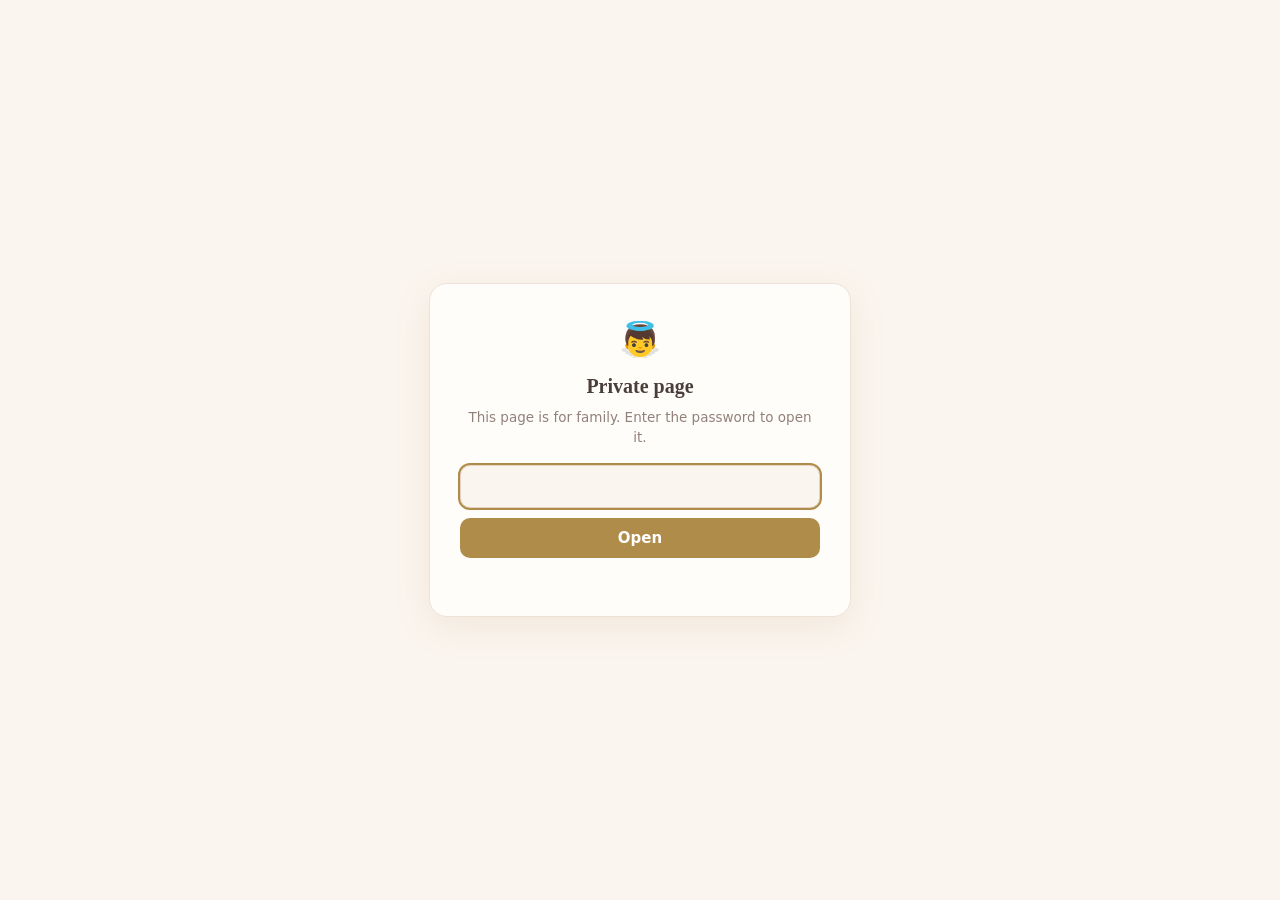
==== daycare/index.html @ d8c3c651 "Cherub theme: single committed light look (no dark mode), sky gradient + clouds Co-Authored-By: Clau" ====
<!doctype html>
<html lang="en">
<head>
<meta charset="utf-8">
<meta name="viewport" content="width=device-width, initial-scale=1">
<meta name="robots" content="noindex, nofollow">
<title>Private — TechDaddy HQ</title>
<style>
body{margin:0;min-height:100vh;display:grid;place-items:center;background:#FBF5EF;color:#4A3E3B;font:16px/1.5 Georgia,'Times New Roman',serif}
.g{width:min(92vw,360px);background:#FFFDFA;border:1px solid #F0E1D6;border-radius:18px;padding:30px;text-align:center;box-shadow:0 10px 36px rgba(176,140,74,.12)}
.g .wings{font-size:34px;margin-bottom:6px}
.g h1{font-size:20px;margin:0 0 6px;font-weight:600}
.g p{color:#92807A;font-size:13.5px;margin:0 0 18px;font-family:system-ui,sans-serif}
input{width:100%;box-sizing:border-box;font:16px system-ui;padding:11px 12px;border-radius:10px;border:1px solid #E4D2C3;background:#FBF5EF;color:#4A3E3B;text-align:center}
input:focus{outline:2px solid #B08C4A}
button{width:100%;margin-top:10px;font:600 15px system-ui;padding:11px;border-radius:10px;border:0;background:#B08C4A;color:#fff;cursor:pointer}
.err{color:#BE7055;font-size:13px;min-height:18px;margin-top:10px;font-family:system-ui,sans-serif}
</style>
</head>
<body>
<form class="g" id="f">
  <div class="wings">👼</div>
  <h1>Private page</h1>
  <p>This page is for family. Enter the password to open it.</p>
  <input type="password" id="pw" autocomplete="current-password" autofocus aria-label="Password">
  <button type="submit">Open</button>
  <div class="err" id="err"></div>
</form>
<script>
const ENC={salt:"Ojx6ep9icru5jVqul1r9TA==",iv:"4Mg2krlYNRmBl/8z",ct:"2fa477EibRRTgOjcoD7c9mNtm5rH36vUXf9vFQfi5QpOP7rwgCn6+HBLXbQvHz5ynk+/ly8TiSJsV+X7IIcV08Anq0CyiBkot5OApzIf0jSTfw8z+4qdRk5pFigUPQPelFCpoDOi5Psui6Y5catoQg3hvn9mACCQBcIIJS7QKRlQJJy1IFB5c7CffhqijCBaCpOxdk2Athc2poqyD7NgPIG8UsiQBMj+ThmctRdQx4yzD+HM1AH3Tsh+Tb5LO25brf80K1H/MmV/DULJ6CvN4yokzdJbzpybZsfte4gchwd8SXMN9ODAzSEnNtTUY7Max42/eVqVGsTZt1EyuNksPUbQxAfwzcUS7cXjQwH0S/5u5UcNG4Ezh66563vkJtypbqcq1cbsIGVldMT0XZzl0cNIHE3W2fxduywukzZWRcik0AUrYanpx7OPeoNlPwIie/eLw4zpu4PzZaDl5w5GE8UtJGiElAqKLDEwWiihh4WqKGayPFknHomPBNr8kGtI6naxVGmh4cq/qPbdqAXz3ZwqJqJaJfQQcdm/g3gH0odRBdVsWSS0rcNzimrlMnPYvd7tL5QzcDuvkOghEZmTaUbC3yeLl+fg4SOFzrbw7uJs+RlJh6V9QQtx1gYmliJVxKfam4F+FQdB5WslXH03JmXtEYV+CHOgS39DGROhrdWj4kjqLvlNIeW4ttfdq/u/BKoc/aTvtqlYBSNgBAh5j+jXmVWPoE3lRDeFpnqzHtHLb7/LGHuJkHnrlCwFaJy44UKrkezJi4w0dKqlJYw0C/WKJGLvK8Cctlu1dnEQQr0c3/JRyRYRhFCtNZk8DGRGjqHP0WDoIHhr/pYwp45saDwrrsFwtYGfgWfvfT73dlyxnfdfD9eh9Ghe3T/48C8rh2Xn7x0iBP2/+VVqPZwf4pc1LNDidJbLG2mewI+YHLdnThtoKbUYC7kfbyH1o5jnianGDN6sefnOdYwqYpo+peAMWrtYE9Dh8VEPuyrLVPg70zT/xAuLdCjqdR2fqPmxcHix7+4HjMtwvKr4Sm6t4+AK6iThOtKYj1wE1HF8rN9g3+ibrQVEOx8sabyetlA/uO3Qhs/vaRrWWoqDXvrIYTmV7FUnAUpIme6htCL3vMGoUtMFSygrkndoEGoqoO4YR6zeHTNRTOn52F6hvOa2r+vxz+3TLwCk/eFW7TjXZS8AIhMtnxBeFd9bXYh4ZYcBf4JQoS3ySxtqF7FUlWRHaSwcDmF3RdP/ZXS2o8ERgnjpYSDN+kwLZvMW4x/o5Ufzwcpa0dRhsWkt7yXS6saD7KChN7G3eT7g+f4REsK8z+FVtytEGeOlUQHaQdR/HUqzSl42m2ACRYKfkNXTpWTXC4O3GvjL0CViQAWvy3XhMYVmEbNVvh+QsYPrXlUqG2A9v+WRm2mf3Y/abL8H7C4EA8HN5JmDLSZxqyXQ0sSRdrZ3gudOC1WS0PN4S0hOi/66/v/upqU8UFCjCFXqUDJbRBoL/JWfqA+x0EHinHmhgwKPZrXFFoz1ArLk8CU4Vt5ybldWIaza20O0gE34u/ZqnV99l8laEjY+D0+vj51roVGMDmPVG2EFdvM7I0g67RH2AzZewsN+F5P0nhFcrVb9yPahK/PQ05KWfpBynyWnSEssYRa/u63UygnIYYPuSGkUNCgbyY3Yp50YVw1aNwe6dH0WBm3ADLXUKOoGmVhN6fmDx0Nzojdn1f/B/2mzXQ3Qr0acaFUcc4memYmMfnNTrqo11QqbXQGd5fnWJa1u6OZumaxGL34fpY2Yg5Yt7pbSvU/FnNgCBuRvNU508BGtA3UVgZydY9Peq1hzOAaAV7hueYPc35HWDaOKgCjjC5RTO2AcV+DfTh51xepVYJear2k2WXbY76yu/Iu42njGm1sYdBgkOen5MFLLyTTBITfSFyJgXvC4LWMmDH6UKxLrk1YG+PXMyf0EseeY8s1PnTo0EIR9shs3TSQz2mFWE8TdaR9fL4Sm/aXL2GlZP6bsYFjZE8522lFuGDd2+tdkSOWr2uw0h9SXgN3uZFtVp1ijjITLw0CDdB5qAXceYBnZiBp+FvQlekanDoAzAK9MlKTdRxo6JHkLmcY8l2EQ+ZF6AGfIZDU1Ul7eCJ+hcarjDRP/lJqFKqNga/R/osXM5EJZmEDB9YjttAxJRKpiR7AQKGrCRLUp2Ay4SAwf6zGpj9HOPL6bdA+ZhjjXaR4U+jLMTGeWREqeVBqTZspGlWgYOgrdWUKyC2H9p2ne1E86ABRF7sOwpWCJWQj3T8loPKUwxHp1DhEy9gtOdiBLhoS0SN7kNE+4nKak/X6N3g1hj7i1tt69AjBRhZxfUFkEJDERlrNSG7O8GbO61ZdD8XJ+YHmQpWdUssQTeOwZs6vcrOqWmcDAYw5a3jRT0KORZAJMJFEvLi/ynkt0Zx+3oSSycHnIVLtLr9eNtX18vdX0EACPE7u0e0lRqRLEbf8k8FoE380C9k56C7keIN3A/g8IgpFwpqYGZAuMrZ5XbbRjSyNwKzODRyoVxOy/mpNiRlv+4PLz/fl6f8WYFG39sPinGVquuVOniW+efTef3SOnJpg8B/y2+k0e4HvhcfLZr7Ei/oM09gMdM3FPq6KVUBTLvwg7NrA3cGshx+/x+2RbE4AA0A01DZ863KpEYb8idxkHhUI+2GJNwvwj3DBmLCKY0gW2Bus2vRPfZdyl6DrxWOcr1GK13Po0Yus6egWq7F1zKTZtXq+wbqWd8/804DUC0kWkGRyYKCqnsnX3QNcbAUjfPPqQNb3/mxwHCkR1Z+JLtZX0WSJ7/lzVUgpqc31118TGv2rrLXlObF/fWqMR+LE02t9dhUNTPgSZQLbCl/3l7yatHiDZsLPaoGXXPZRnUeZIyZkY2ZKZPfqtYwFTwqY8epGn7cW9jnHUoqG3IlSuW+78wpLYMxbPy9yXu+OgKsm0ymzEE2LSQOp98RrW27eM0iMjwQ2wd6utyh4HVN4tJRdxpXTed7aifHqpEXnacVWjTwcl4uZgETEDyj/yhtkxnyHoFSua9T4nS/W98pR3tdAMUiijSRgEXi8019d45ocPwjswCqi/MuX77WHAo+yiYVgk3HVaXFcy7cPKwAKYtyNQfFkc1SzKdSkZDKxFFJnTE6IOe60bqhoeuqJNDR+EJvRUSa+yIAOHszQ7zcDdIPQP/1Qrrem+K4qRJqIRQcr3udcFLgSoY36G/5Fjneo3ZYlHoAy87ZIoTs9FkPFLKW9LQdASg9qB9aulE3hQUKzx4I+PmSXwaN8NaYWCK5b8+vR4sP/2QEilvp1nsnviTlMfvsIUNe8tDN+IjLbQpgLwROaC30ofL3AcFcPl8sFY+k8jGl7MPLzAVOJmbqaPBY205ZvGun6sfzFfLGRWmo+Bm2MmagWrzS6np1qwrTqDuBXy7v0tiP9lnYYHEpKFqXmNcd/8w32Ck6nPW2r+k1voA5NmnjFardmNZmYJs93JmsC3AQjRgMDYZ/f6aOB4vc286PV1T5qJUgnn58sXB8vw+9P9IVS19sqTCfCBh81lOKWJ/41ByFJvcH7ol7la2bykXc/lTl7zeExjXpBabYTzBlhOox8cLg3qP+Pkp8U06qtxs5qDiUXQxB0X816dnhKkWjqOa60Yrdgpp8i/joQXsjVJd7MWyPPtIqODCH8BS4bzTuDWiw/iRwMEAZmsVU3VyO4gHjpmCrbIqsHWBIBeCYVLVsmTDLNigKUz8SQIrFHVTUTA8KiNUs0N2Nm2yMnNVBi9h4N27o9nRU+qeZnl/OoF5Vm5m2RSUC5NxvbUYplz8P6BHBe+CfC7ktljvFbbhabjtoyhdYyF/hLiuG7rNraeSqOR+QvJKZBLjCh+OLduMBvtjjWm0432QhFW3SVA7uLxO8PE31cz1wtenT4Y8LQDWuwHwUeIlJrDGHpC+V5INSJaJRhFbeBg/slsxpFDpuptVWQeLJIj0erz/ZlqKKH9pMQMWYqBC5znyjXTQYw+zdEKxXlS9sRykylxBpDHdJ/4XW5Dn+JJteG0trms6rbhsi4LbxlEs4/[base64]/tohHZizDK7Cc52N8V7aPrDBCkkfiw4dWieudUcY3ykIz7zOevKiOM9yLiR8xDRqze36iQVE3U0BvjoAxuHJO58Gy/9TXbPYWlVaL/ZHG8DV3GSERVMhbkFgQzSCSjkFPTq0CbQSG3WUBlRYWfFpb/gB1dtlkkBmgDBoQQpNxX/EJjkUKr22ja+b9R7r/mkYuvI2yFgvlAjqerzKo9U9rVky5EHW6NVlXuNfYaFjuEc2MNdW7tdheVXg6ttSpGJ/XEnqmM6K1++mzQ5fGKtuWPa2IagaiEHGHmSTE8LW58HPPgh4RdfjVK0++HeL5PE+92sZXNjBUHx7QOnI56oHZ9wDYLWfdcusyfrOWR7yqAYcV1ZMsVOQPZxUWfxFBrmZiNpSyi1kU/If1lorN7TMl+ofw7nyNnh2g3iFGxXJ9gjFMzn6iLTSgG9T79pYICJf+U4+t8HU6aw/0My6MCRDBzPO4adqjI0v9iW5L+Qqraqg4Qv1k78Cx/L7ykeMWVSqQOxUFDkF1ryMu9SPXmEu/fje83x8rnQwnR1RkW2WAQRKwo63522UGHJbKALZb8TNSIbKwC7emOda8yndavAA0WoqvEsOnV+tc8ZuWPT1iEa9qUjQ/x8JN4yemnKIU0SsgZAHstaNt5UeTMbVF93m3xd2t9jYwqQqv2GHkm5+tfvUf/5cqbh3xIjicIUJ0xvhzvyu+3SBNNkG5cRc8lKzmOt12LLwnoS0UtoCLEgwEoufFRfPgsX//wNo/[base64]/JEnnMoBHlfOTWNVnFBUTx07JUI8wq/1jC5dql61SXXJTSQiJI1D1eDuUFlZap+VnvBtw/XbwpXiE97Zg4E6cF+l/yxNSL8WB5DXwN4a4oU/g/XKsFnva/C8cCqkXp/8s4vSEqWx82xNIDuaLz5MTTLWF9usSTUbWeDQ7YrHT4pxJwxJVL1BjpFLodrOJi4OZvdZRzi5jdd7A/vUUB8FXex/Z1x2GVO0zHynbRrdV/ch1FtK3sG52Hq0uxAQh0O4ov72o4l0JbzVjBxke48gSCgebGPZmYmr/ciON+wp818DCN2yH7vs919aIBcvz6Jhi9Pg3P/z4xPmIcbMUe5ulCcdpxuC3wcKk3zEvkeAUoscjxpXX8Ci7s+xIHaJHCbqzvY5Uw7/0dHy/hwDAqNUVs/AllxfBGxprQO4vgMqXfhgP2Mifr82J1NlBoCX8VicjCRbCmNEnCGBcFHx5S9Piv56uiyi4+bgQpQjJH11EvTLNjb0mtGTxqaIlfBT5RKx+NSGXo1ZzCvXywz+mSsTQrTUMikrvt9DqzaEbB6NKUDT/kzE4+njCRrg4GQYHOn2ATwu/HYAbJ8hDfUv/DbCZqBDZTmZAL3wQoVQzAtHPKdF8g6+j4Do4AYwiqUbNEexDMiRuc72y8lVVBz9ppPPd+ieAFzoRnzcvVoHW78pdHQq038O3OIwej5PhXdeX3uE2/7G03oVsLHd4mS2gyrVsSDD8VtlnRMo2CUcMOvmJsToo0k/R5yTzSxxTObxYABwf/[base64]/9KmB3L1DCBMitaixcvmHzdkTVuoX8Hb9AgCdlwqikU9UM/EHw3kY4OMKiHvMQO7RapaxMffcDuJJMJToZGBqojgmviAgGQIclcPOiy2Z7lRGeXBLq0z00OEqSIHa4IRERxAkdgvjVSanoJJs/[base64]/[base64]/8fe8hobb77Iz9awTEUdrzYNmZc6QscMH+Z03vHNJTVaNVEzPaVxRKbOr5OcrkH/kP+kTBBKgdZ36vbhEBIIWYPuBX0vr0qNSUApFa5pTHrFX5In4cfkPpXrZuf6SmHrQYepeVYmurgJPtlQ+/5NMcAMoz/5vv9HXQaUvTqV7nSqo85xOC89pZzkPgiQFVXqUjUDrkhiZs1DimfXVdGGGjU9wYCB5K81EvH5lFqJahmQh5Tnet1gkSYTqq1NCxmpuAKPDTckIsb4cOtU0z1nVJ1ooLShHimFOxcdgN0mPs7vrQBlyxFgwgg/OKBRb3baokfO/nq1izm0MoGiIG5DcbYMG8ZBltxPBuhfepBj7K9+gKmOxEsFUgEg6ddZxR9iRpNKIivZbClU1d6t1c6BeE+rBUtTCVTvh/SEtHAwS5+NCo2ky/hDY1bPkZ6MbMdZ2C6JX+zW5PoyzWGUfyyqpTUhhEzsROtoOhQkxuicVa97p+WrYBLWQZR0N/69fG4Wh/XO704w+ssimfP6yYYEqIToKFxzT//hKcFSphS3QGuCLfybIktogRdjmilz+shQOQNHGBjmr9zC/Y6MaqAWF1hnWoeTNO09YTlY6pFMQrVIl/I6IzLSMYqqp1EzEPR3oUUFDTOQm7EgFMtBEDFAPXxJ34pC8C+QN9qtR12OQ4xdlFma3B23lrhScLtuqwGWWYNiDBMQBrA40uoBn8Bdhu+eG8/JQSqPKsp2Duu+Rjou9UXKSOk+re2iNhNTlig0Jj8dSsMQRmcAn9YYQ7WQ8qh6UiSWV9jrUT/RLBDZg1pvZNzBs0vuMFEiyXZtX88zRv0oo5VVq0WT3VaPRBj9bBsoKXGbDCv+wpNKL8pZ88rliCFM/z8TdMcQ9fVYX+dXtMhz+bMFF3UE6GzaodiTGWrjyIfFhefdXuM1fiFbRaEgQSx/O91EjsEtPBq4ASzl6h8Tfm6EGBCt5pezz0mS1s/V4Af9tJDQlhiCwGXanOO0tIiEeV7Vj6DFoI0lF2rl/k4HxeP/L61UxBi9mRRf02h4tb++KWkE/3izjIgIwrmYI97zmmrcR7Zgps2B3jAuzodryTNfOv6I8vTqPEGTrVECfY9hteagQ3lmFsGVhTVYKzWNsLNBHowqp9pQ+1vz+mlA3e/mU3EED57N5Zb5MtVx+ZyV3GwMJ7SNg1SG8MFiKkXftGnY6Xjw0s6nTIiDaHIyfhN8sTnklp4XHwW8IsNRrSCxkuKkFjsnRd9f5YQbYHD88sDq/6dybfXlDFpsyyRZHnM3c2WkqFj3EBSKOIp1PW+m4HS1Qnw28+lpDnCRHquKQG/y1gDtcn0Q4+3U2hz+RPWdYD1eJAU9RzJVeF3XvTjpTNnrErfwmjvx0XqQeU3ENzem9gZhHRt4eKPvBRiGqg37FsZjU5ZzxEcD4lh516hDIXhvxcqU2Er43FEoZ3NwbIaEe2NDXdWawilH3in6dlv26pRfoSaMc0QxQR1E2ujzQoexbPBBy9E5lFYChejr7ZC/B28hohn42KVKgpAL7h680OOKjEP1O503ithwd8GVl8iFSULQcnnocq6Ggz/XcIfoHexJ2BzI2zCUdSRIrZmx+Um6VMMlb262SLir9e6BrJptRhCvddPpxjf23AEZ0C6dHsgqvza98zV4SsC9il9TRuSD604nsGuhqanr1TYRXoOfVE4OGM2gMF88pn/L6lcS4j9DEaKT22FC77gz15mLdi/QjUob/8XP7kAOW9qZK18wpNdeY23tMbfV7obDCC7dVkqg2YdwnwDYa0Zye16tWjoQhgi8ArGxbvCx1hpS0Bp2k//AWEQBIzq/mMIfYL6PfA+pHtDh8nQUkYBvxwwcwjWVpdJhGE/wPbTV8r3bGI3sQi3tOHM5O5G8f2MSi57D8n6fzSa1BjTR6nrykrOsUEC8cqTZtwCgyjQqFkiTd8G/jbbND5b4pbPRdLIdsw9KYu5tWNpKSK8iipTFBWWnNDOhnV2Y7lDqjzGFB1agwlgBOr1559gjXaSxEa2nyeJbljI7gLZFCJU/Xh7Zb0O+huwZJTt4giUxouBUz2WbK9B/Is2ip7BtgNNDlhbolWmxgHlD9M10tbxjehjMlVVZFwmAhbDqqAzDnJ1yvi97mSxOIvDJPRsR0cxmXQ7OcLGHKnwt3lpVXP6OaDAEbu+nHNtgBhavhuaP588Sn6/6QKxOkeNmdBXuFEkGryNCSqqUrIHU7utOZdMjAQoQlDxTyxshamIajuAWDBQvdgysxERl6CBGp8wpG//gGC3ErTQqwOBI9ke5u+c3xl0nD2GvCnacHcohleUy1HUThU5Svvc5f470p1xE8BI/y6sNS3YhrJBTLOiFXj4N9wsBbNQ4P4lILN9Vqg7/OPZFSZr8wHawqAsvKUraOHvKP7k+yLHLOoTAcpUzwnncU32+iGJvuLjbTK7VmsQSQg1aQx0jmmkNC4paSXhGFt7b7nRyGBcNOAWBEG1DQTj6eOSFOBLsVVQHJkBeQkFsOS8xDvy2G0AJ4xyyTY3CBLrvgR9XoVf6pcCLBqOD5trTz5Sfum5yCftheBKYWomjT/TBAVeWaKgoFWCIN8FRyb+7hHaiArw0Fgtrf1knCmbwFKllQ9hRGtBMFmtAghZ/5CKm7cqOkYH+QL83gILFfrIi00ACaPMd24iXDUU6jr+aVxIl5rCOAQCk3xs/u4OZWXL5y3xJihML3KVRBHt+guTIwhaewX/RFBYm4Pm4hcToRoxsXB481g5QFJjtXXhCimpzdl08QZrYuBJJMVrJKRjo1Td3ElVQcDaK6GutINaduAzpuIVTinOrmcAKc0F1GoTrii+drlTyzwawkOYNRh/EzQ0DDOo7fwylGuKEjBN4tzvdoyqfXNRRM1InSsfnUN8qZONaZmVq410Ki/QDwmuRkJSfFIoCj80oMumJJEWhLWbux4J6s6ikEvZyP7ROPxQ0KITtfnupEQt793/iOdp+zbeoY1cx/AVGx70YwUOayRz6yZb3cipkGpr5uU2R2UkfdrB9/Mp+sr2KvWQmy4WVYC/mvaOgIJaw0kq/xW/CubHunbdtbfwwyhEIrDOc3Y2cEpgl2S7itD88Mbi2vz6AJD8iVps5E20vmdvTNXgD+n94VJZPGJA+Ve+/ozX/9YkNEEwRieH75mCJKtvNxwKHa5D4eD7Qn6r/XWhxTrhEaJSFc6xRlGpjbFIU1U7YfaacTB8ATqxL1UlBqG7ZKGmXk5dgM1Xd/[base64]/AoPZj6PwzVsF5P6LnCEf0NbL9Cx4CbEUdvshgR1dPvVOwQMVz6xZWTN6g1Mf+GVmd/YcZr63/sEm4EkDR6BAZuEzpsdcW1g+w3lb9q5ZgkRmxq/o1bhVIaz8mlUJ9DA1v9KN2AMVEprxsaKBUjuyeXHr8BUtiiT/+t1JFHts6/UJOEC9GcdR9dBLl2l4DvsF1O/IdWsOIyVWzzpyy17f1Xv0ObOxj6J/EzCegluMY2BDE75Fo/krN56zvUkL5IobLwHf/dD9DXpfIqKepRBQR/aMJABFjNrtJ2HigRYoM1PbWYUT3afIG/e9YtiGFWm2TbJT+v8kNfDzJ29iSKLRZIcyMqzdjRolqabb++mxQCjRrUPEpiwwCct9YhgKMmVP+gagiuW/XvFEEicu92Ze469rUFYwtjElQPHYCsKNFIzT0vDKIIHvhiY/xGQyUVAW1O+nXpfRJRjniALEe9D8uJA45FpGTYgGkqbZjn8MOpDVUlKkw0T3bbz3wCuBoc+pXQ+Q0iKm+mCZjrP6pFrosC1VK7Ikl3lFIn8bg2KQsVn5AFJXg118JaJVl/OQxMYwXvS7XPcFLNXd+Qy1qMTj/4DdVVltKwBR7d1tskUfkaL/0OtU6K0c+oUx/4LVrUzHdgNRZKtnkAVQaaJeLKPXUZvY3UwVmLf/Tx+vj2WJCoQVH0Q6hxGP+VnW5GtsvmicEaNV4UKykq/nS8khQTd73rrY3+h66QjKMbyse21dWpWxQyCAfq/Ou3P1LYabUJK5/P6lf/3oC6N2VnJzqtugxQwdhx7fU47OED+TNcQIJ4uwvvVhJe2ZxHN0O/vRTJkuyuMwnSjpdxA0oWnqV443tw+veyOZniNSdLXW3TfrT9W2s1KN+DCRlbvypbIaMlv6aQAoz+VZhype8OBd0GLMuHAiDXR+tEQalV/o6FQ0ZFqBLPt7ULMEQGH51qhPVvAd3xPmV8jWlw1nuXUHiCYp7XwZcdqEwNpqt1zHfn4JvcoPU8aKdRHu5eK+I+IMeptDsuBAFvmqqaapghaKIS4ujm/4V4ec3Uoetu9Z7IiR5++Qap5kw0XA1ivjb24m/XBATXNhnR1X3sy96VT7fmn+t0oFwJp/tz+6d1sQ3A18JSYzGEOTBhIh/15Lgp/5LkNf7g1OfqEfTZa2TajtpxnDLfn29yGdW8tt3birOZhSu/[base64]/PPB8bgCu2wBcFIS4zAyyKz237Qll8MlE7ENbLzI53ORZtZm8jevqC/7t1H2f+36KnoXw/fWkGQ6XgCcRal8F27l8C7J/784q/[base64]/+GgQ8C+TAF0SGu4WqnG1Eg/UV8kpZ/bY3Z3In389XFZ5hvS3yUtwuAoVCPIibyjbF5O7vnpDr/RqUkJClZXhluoDRTlP0P+KMQ6EniTZyP2Mvrvr+rGROCKDIZWIqz/2AK3gMQ2voYHPeJmT4uJ8JoXe8A8gjqCq6YDiOlFcXgPABxZLu3J990sD/XVTwvtIEzfmtf9qBsed0yHBRul/I59f0Bl/cA+GxZaOQvbH/i4vEv98x8o/HK7MBTLeNCW58NO148v6QlgZPHPcvdW3EzxhMacTFd4DnKHyrvPbPGoVwGu8XQH5UnIaM36gDt7A0pXeeNWRI8si/[base64]/OTR/tHV1PHU1TgxhCB/qeVfZJa5w2VfJ0+vOibDtKpFA8ebuLwbYTO94ycBtxfya6zm4qyK/8f2X8c2aos4ifh0mplEoF585KVuKroO/SoPnMMuBkjraalSmWSe+gyymlX3xOrkzQ5wyiby4H2oEnb+yq61+YITRNtvv7Q4kjjhKpIphCjIzFv3e/HQHHocBgj6uLeAoZzuyooivpErbJFuA/m++HkuV0Q+/y4KyITuaWCEy2EjRFF1ygAFHR/VsJbw0YgrDKtUPoQHfiDjtjW1B+hB+5Ape+OehPfx9hO4o+OKTf/[base64]/d8jWZn9Gs7TXaz5sRxTDBV/hChGCxyxFOreFpEbyuKwz9DzhDeJ2pPAAwfv46LkWv2Os6VFna1TrQifR8MwDrzYuhDlu3vpjiNcEDvh+YTIeZTKKZZ+7qfcExGe/IbWefGijbt7BC+Pt/EHfNRiB8x1iFFYF6GW24TRlMDu3OZsFdErSP9+7qu1WHSKxssWYHXYvLoc8nmE5IoVfKlLvQljuMlvseHS8HBj7kJEQU8H6a6bAPulxJWtOzrcojL8dcLbb6iDutYFNoHSS7oAH7Ea1gnpcUN+CfTHSL79y6q+b/lJ7E+WVkP3pqdgn/0yFdnhIjROEsU8pCJAq2M4jlyjxoNccG0RgMYax40Z1k5COGYDF7FVuQ5YR4m20ftITY3CO65/p6RGP7aEk7KpmCG1MclNtHl4unyFKjnYF8sBkLC6O4jBkb7dP68E5m16jO5cCce+eoRjf3Yr5x70E7KVLFEP/YblS1aga08BZ5FexHDY2ylXdh21d0jSbzoH7WC/0qsq1oJhoFGvoXtu25nc4DU7mSrP4DSGSK8a1fxy8bvBVqh39S5XG0qEi6+0Jljk4CVxh6zfIcCvo19ic47hMzDkQ543hxEqc9pX01FhNf4Kw/RFFkLrEFhO3RjHVFhBUU+n9L/qPEVEPxACLuNo59B1tThSmD2hsUGcCajXvH3FbmN8PE4HqiUP9t1RiPFFK+YlWLPVfO9N6Ck1S/8Ci31scIcLN1KxKjggGnewifa/6v7yTGZZA4YO9zOlnCVd4hwqtBvq/u+981wMf5zRDpmC/ov2bUROjBlhixNgdcp8hDXtjrPUqb/cEjWwPjQVB0Qxu+NL7umCpvpqRhLrBAfa6YY7/w7/[base64]/NjUvcf8D0DeI8PKLisezLNcojFcjM7VVKix4WW9dAO30fEAZp4ndaEIK69cGMON3X84qKosN7soJoMEcZML9B6SojgvAY9SbheRYfiGqWSAJ06CJAj/avcINvlmDimNkWvgcpRycdhs288OLl+Uoj6mrDIujyQeaEokdYe5n7B3T+uatU/EtDZh+9P5EEb85Ez1vOI28lpwdaHSawmlcsOb2TMn91BTZlaep8yKWxm3Fi9QoUNjCCjBz+mgwLcKuSsKzdlBWClJ8q9rTyv0+Tkn8ZQzgz824+zXj/OkMvunT/zbG82BB12TC/x7Gmg5Tu9fZgRD0MhuNt2YG65ht6FGFhfny10ijLxm1dUDO+2SNkU9FjfjroEO2ey2Cb0tlH0/ykLMGiqiYmJlPWJz2ByzaasePEW3S+avl78kfViRH8NSCvHXKkqvgUoqFnFNSnsQp4qlMsP8c07BzJY0oNqdPL/UMxf2KHXboqpM4enKZjSyxe0R50v1BwIlEOdweQIDIcBrtnStjMM8ZLznUg8mbW1zUHa91FfiwZLPe3V+nezUcZYKMceLWQnsMTfAknqqxziOrVVjdNgVi7LFTMNUdv37nfqHmrEHeiw3FZWMfA5OHM6oR6wslUbeAF+xyS9SyXppS7VaMk+BXK4eNdfAMWaTxid/U0COJj1n/vCT38sHUQJLbmRUHY2O/OpN+2mLKXe5oNTUDLnVAeUat474YQkaf14kqXyRwROhHIvwsDVjfs2pndTIE8zdFbWmlodvONf8/cZlDMw3F/nOqySaEFRuVILQnhfC8PXrZrVr4arEk01yk6PEt5t4xpXhsoyvW8W+PGVSm428dW0fFU/b0EZ8U81Z3hN8tpQd6QMZz1QzUHZmmvvwULgsqLRLhchzEd+a5e3PM+3jrws+Hpy8FoHLKOibsIci0iu2APZZfbGsnLsjmsLrC8g+534/EAK5V4t6Av10xq8phYj+I3PWZa3ozbpDaeTHwWi00/NI+taWGsI4mkgQe0GU5EirEuCgZMmvQMEYyAIIGXGy04WzB4iwUFH7GeclmmoZ2eMD+Xb7btnq/1nStEJ0/+uAYdLNyP19ltvnoJ2myI7B2/cfVkxdUY2TTl3S2/+0XJHFemgPN3UX8RgiUU3M0w9WtvYlNAgIKbA55WiZ4Ml7tyq9XIMvZ7cFsETjR+3/l5rMjnwYA4c+vYrajIvy19x9xryM2q4VIGcTKL/dcmZ18vpAp/FJ8YtLGKx59gZaemVOFuLUiItnbISeBkrGL956hfBmy+mLRJYt+L2dhybIdcWZqjbTEcg9NNpzx2a6CAzTkrOhhT1VvmtrDo/FUDoS2z7uP+HZM4MobsmsWTU1XfMue1fH/i5awksBetRFDm+Ld0ntcUgUL9vj19f//B4L4f5zAU8dKLQ8zV7+Yh2dfqfeG09dqQFrjmplurk/aMm14loGaTUPhMgiJe8yD7AU1imHv6EDEgjns3Zn8Nr+4dAzP3bbqhjPF+l2l1M+31NOL2NILlzvZXfUtgoLsjKWn+VP6o3vDXd64VAa2QnmaKhdlRDu7E38w6IJGqTj4yIeyzybI1l3r1DWwCEhSIdDJ3GfxGNurxRknGCCNCWepZxi9vhD3xunPgV5/KwLHqCaPGYEPUOS5CxzbD0EeHn7Db+43lA+o9kMnmAWm387eTu9Cpsbjgsi4JZ95/WzsSmtq6Y9Pvm/KM+5Uqxxf94moq8SkfY2pzByuA2EoGmgqYFvBomW5vckxjlfHy7hAMnb8o7V6Xv+7xx1jW8Q4bqEY85RfPx8ghHrV4Y7iEgZl0fkViMfY2J44FRFrPugZXVxGKDEZfw3Ungu48x/KJkr6Poe95caUp5oXdm85rjzt8PmBsRlzuaTB1MDHU2x2G/YimEObZZCOn9ISnRiz7ao1lp9mM8CwT6g+0hrgdWOeqvm/ZDnAvBgYqA1tbETsJf8iag0RS3hzqU+C34jFt20g4H9tB7lqeUOZykV+PwPDvf6s7zT39ngMQUeBuMKRRQkkY3H5K3LZ3r2iO6WvR/[base64]/EFVFY2csBr0n/N+r0bSnBdgOqJpQdFPPTVnxPXQFI29tEUJ2GiQ13Oqr0SbO8jKNUexCky71UcnuTD/UxzJrfPQeEqdri2t7w7EJtuInECxovihojxvgbLFtieORlwm23+7oPejdYGnNkYMRDoK4Rr/X0OPpPXduvcavvTjRT3maDNTwf0GMc1T1qL8vhrCWStlSwuxdu7HaOvmo8kaln/lXbip095YqheEXiPqkQndf0vaU1aQOnv3CEPjikb8t4mc/7U2kMnwMuWO1EM6uz4GzWxCEhRU6Bq/OKIhV6dsJzDxwupUFVJtZtsvSNwUEnRLnPPp5J3tp/0l3FPG2dG0MLxnS/nUxQ/[base64]/kNS/IwNoYxiBafDNtGYDqT+EzVl7QwKwnZdrIChiEb3YG6rlELfLF4MuWh9d5K3zQ2pTbnXXxc1gjG6fc2NHrkxgGpz/1NHEtc5md1ZNnLN8e0qynrWD0jWPHcaCCfNbJQ7w61Kng/kThJ+cqJSOA5vOwakho+Ndgg892MBw7hzFFZfP3Y6mfwl4j1fDNy1y+zYztl+N+hR5TjTzse99aAJjQIueSkO/J+WzMwOIvumfuSkZyPBuRzs235R4eVyHTL8GqcH034DBBWs/KBjQOR0AiEEpKkRDTTJcHJXplucSi+hQ2UUK2VAxM6KfKx6Rm21cyts2aQHHKeUzvZ+xI+l4gjNCDtmweymf/V0zzqqI5X3inBHfeyka6fHLUGPhmoHM4kABDvIVfRME9P6B2ad0r6rK/2J1JmTfNzuxnLJYlQsp18PsxgO4FUNZZq1G2Vl6BIl/BEt8U37u/EXQQIybbnPWZGQeEF38SrwCnNoQuUr/PVwixWBmMmAzzpfib0jlOQXnIuZ8x1Y31O+LWym162wkztWoA2JMi8SJHXKcxVHLy7z0oHRfHERSqgSaHMKGH3t/sgW1hT2phaiO550oy7zqWFd0lMsXQcIih0ib10dy9Y4vfzoBhXDUZ26EXbl37GItKR6kogqkGbopV5hMxBILpD7d+q8E3EVHBdeh4l8/nQTLKkcn5BiR/hlqa1dvhGC3U30DHcugJBmt5APLv1bndkD1njeBbvIIPRW0EQPpJDD8lHKJjAhwJnM9rch374NaShEQfTGJ+Epl3zWlPUHlstHqQ0ZTtpF3BrZEhrrsFxzRToLhkDYdrgC9akSf71NA/aE7mTFkogl9u/1sigjqLVcRH8Gfsd6hYXGzwMhRIv56N5JUlRaBmyuEvbFMvUbLF7/rMZsksK4NkMhvSVQgQYgn2WaAytivz3oZpmjMdusEDF/5nUFy6XV0nVxx4A5qja8bhf+/pB1XGtmiZG5L/xH57yLlpuRPvfAioPzPJbtEQ3aFDCRX2MGSjuKlS8CxeFe27OF6dH4bHYtQ6hN8Xoj4o+ZGkl6qZ6GGSZlWII5x9WBB0OrxBTK6JxhIJWTZ+dtc/IsxABbBQIt6m/UYfma4TJRWxZ6Hofvx9lOzsZb/HyLPLDFRnom33/0VlO3YNQ3BL/ikQ76i1oQCxx7xcrifSGoy4P6S1K5QxvFEzwbhHUdtZo818ZCH6dtKin2+NAL7ySpO2V/+6QQHMuJ/ix7tTjUDKDcjnppJZWPP47A9n6U89ohX1mKv/HLMSqJI8AUxxIZz9IiVYxWp2C8cE//HOBQJO9u2SZeLt8R27Lle6RHyksUU6YRFHDjHOwueISwnCiosj2OBiVNbjlVaD5votcqVfR95J09wqC8QxdvKQYkADzbMNUqMTnBBNVm0npILceT1yjTTrP4uTjjaFg+w9PKeuSttR1AD+bo9/5hIEmk++x9UYX5rXGc8TzuBEMDEQPFgNfTDlGPNzYb4NdAZdaSa2l3UdS6BKP7s3Sn/qZaOX8G8MbRGtGJzRXRyNqbPt14qdguLTVSjnPwUA7n2rSkJfuq/i4iQb/LDuAqmJIFkbi9ZX7UL00oijgsTURqO7oVCwIyn+gt42Tvq7/78oPQ8M94AiTKbNDNPyFzKgN/wFxj2ZvrVVzBJZTb1sc9Gcvpo19hczp4NbbwCohbhKCfBCxuLtoef+jnHs9MbFghdSsNSWW8+gLYHqpai5P+1E+rfolCW44ao0MASkDNEVI0L/T7YFJ1vhBsP35k+frtQcQMLv0NBzobpXP0+cLv/m3KXYkmlWyP/zCpEmpWNXvg/ZkBmDO2gKkPe0kUyOXdIfT54AjzxG/fZh7uyKgJHZ4EcdqJYE+l/LLPqIwJZSboLlcu+QZoI4TmKvIILmWd/q1oqhCunyLkSYK5XJOhVepOR6QfdCJ/y/Fe8hgIDzxMg4JNgbLJggjtDgr0YQ4jQ5fxmRze9I+edaHxYoJ+PbXOeESntH+3tn894dVuo63cAh5mTe+Zo3ltxk5qIzDPxP70ZaM9XBvbZ6XlL/Ggatv4OlJKM4esjHp9E2phHVIedT+WSO8vL4nl8DYgb0Baptx7ukQWWO/[base64]/sI5UKP0bllhxTpTER/7uMD+tLnqyhvScn7Tty5QcqNyHEJt7h80F1g8WcWUPUUN1TU2zMSi86lZJrhLDDVM0vnha08/JKDGpFG35mVvx9LWLjBertnDzDRqGGCbyzC0k5CIvS4ixzMZZbOYXo14U48IzNwn3CzsX3aUoqU/fJSU+8X8lNP8SmOc0nml2HdYDjy25rVus/9kYizVAJWfrpsnXcuxr6IYWUsr1HmqHuNJUX2izuF1236Y/6QVpDgTzgNF5rQ40/zDDyfiR/FMVOom6QG64MKOpL8BMw9oUtuxxTv6/sJFUUgRRJdskbDb57Lo+Q8/GKCDf/Y3J4/seTBvb0+cpVuLqzu+FZ22SUEa8OP9SbHd10Cg5TuJFjGWy5n/fiZdfVn1uh2/CZzrpEvnNnyyw/6+kBj/PLIXiEB6VOkHTpQ9O3hE9ZFccui9wAsCWT15YfKcBksqvGANrTimlCBtE8vjdSLVro0F/ZDnF8vrT0MT0L4gW/Uq2EiziPtSjmQos5MhnrW9ka3Nov5JSAv/JLuMzKvIgH2vV33kb2N0CAQve2LC8yZjdo3p1ltk5U6p8BiHamdz8ewra7FrNZX0u9XxocVmfd8lFVp0ea9lK++GIgccHK0AlUGrO50LTn1M/Q6Kni8e5ysnU5Qt51gw+Ku3j4sVvladtMhM95c78qD+d9dYeEXGdgJgyODsuJEAseoEbdt3+beuRyjh/ouH3XZleVCh1KZ7CC8VjQHFhlR7zigUgVs8O+6ReRX/OxY7M/GCvgn1h14Tt+KgMdSzruPrmgvzCY4jpDyGNedo/tZXK7RisIxb8yzMficWs/V6ROEJ412ZY2sekgci34Kdh4fL8Q2IkM487xpu5WMslfKJSot53fu/JG1ykLV/m59Uh4AGjJLZOOT0O4bmF28c4t/oXfStAJkDrtLN2JHiAB1nyBISCsp2awPj0qj3QJntXTInfOjO0Bkrex8Ve8OtfRmpNNUa0h8cCmKdSxsSBzxjtzGrv8NZ0jdSNS462YHpnZx+/chdJlc/fCA1WDPgQeJpOQY4rpypeGBjkLeNJa8rV5NptSG+aS7ak+euvrBs/avXjRt8tZCeVqWsp1Q99TiOjRKZQxGZHPZbxEYPyoO/ihBx19UR32XoKUVcGAZ4avHbW701tpx1x/cXBW1r6A7b9sA3oH8LyuOkSn9d5fhp1boxt2q75fa6deUP+UsXj1UCpIxMi4BHHIh7Esyz/Prth7O6RNWeUHcgGQ23+AQSz9nWkn50Aqf1sQ1kHpYKI5kRCkKXMrwgQitSLcn3uHrlrR1LGmCnn/Gj4a0taOmSKHBzpsGT2IDvBO5F0cwmUYrrJnF4zwI1fV6tdDXyDDej9Pk/7BK4SVU0f/46TKyudLiEfY0e53LrBxKEBwsD3TYJaxIBqxHer1yLuiFlsNbct8csogCnUvkEeaTzZnQloxRREVij296cCmix8+8cARazSMVFKa9iYpY4+Gq9oi75v4q3s1myiNliSeYGNIsNHUbtO9Yu+O6bnEF3qdhrO2kh7Zh3mY3Uo071mtimY73Euv0nWwwtsT/hrEWuGHPXXQXLPfJQt/QKrk2dXBXFn0QI50IijRLBenOTujFHDtxLJcgcqpD/VM4qQP+WNbcO4Gx1YbIasfUkinGeNffhWN5quUihiIKo74mpscpBXV0bMXuhZXwVmW7g9bL8HMHspPjW0aXaEo/ktgVtpueYGjDHvg1lyj+JknUii3SVtRsUoFC801Ug9KuYJ7yifDOR96E8Dgt7FoJSNtm1YyxBF1G1ScnraEbV9cbN6sq9NPINMq56haVVMoNZflFQGhCTk0Q8lQ9iDZwYNiQCnvkFzst6wkUQtc9d4003HZUsxp0BGryY76799I4gD9qjhwTcOtpxnwoHUdJ5/VuJ+QN4UdL1mUfedPy+EUP4ErkBxrRuspQg70aA8ZTBabhR/hhhJP1m35Fd1rtscBlefkx5amwURNIx28WyY4+svefGpLPGGjterFz0601HvTog7Uv3zszJ3t2PEbqbyElvP5J8dz2oOnmSj6ZO3CbwpwvF9kkcj1kB6e8LXV1tBCoQN/pfwVxGp75w3nCPhTrZYufgEOxh4e/GpkgXbHsYPenkAI8+R41lw/81dT53G52s/k8oMOSKOg7ciEm7azP1aCNbIoUQsl0t7HJEKz4y3+pRTv4EM3uxNwN8DYX6SFbic2V2H5UrGT7oohGVSvx2DbXXljKPMrEKpW3giqPwWjymt0WJtK80FzbsvgMpvMeVMDLdFqBUKeq92qxeKQnq10+coh+1cXe3xMSReevbONWJFCZjrT/fvdbTvptYYD/Pb/6VuoCMsgXWUZzUeE3B2R+vtnZDeRqu33UXg0mLRwRCE619vCSseJy7u1rwyslB8qAV7QfOIwIrAPx9giJwHD7Z8rmy/QrbLjAlVG1RuN5ldHruStSiCvwewgRZaMyUmM3Y82EJRPGTDoUPBiqPIwyT0I0wxfiAYROL1c+/SzMdZ9Jf3bN1NPXVrfudrFrkmc4qcWKnjx3TepV59t9YvgoR/jvD0/GExmbO0VPxAp6sETH7/BIHbz05nrNekOCkdqv/TqOJRWSHh0315lg9d+1f0DD2Ic5aII5B4J6HrJZvHsjJuHCkacB5SIQEZKSQIpacvgXwByOgaeEKWKvILIK7RTH4uIRR8b2SmmN/IyAmN7TLWQ9Dp4AOH36YC96QLksC2g6MyqYAzYKMHOpmeGtZj28rQCJFU5zuEFPifqCj3YcSWSTCr0aNwQT0pwQe27H0Re3ytSHI0zsfLg2Nq9GqjJ+IxbCu2uKp7WcWjb91hDCQuWqf4+O8c4cc0000h4JSVIICinoCjcC20y/5ORy44lvaBLnvbfEccTZClqSwyHOCH80zAslrxEw0kOTYRnXQWU2YnymKYJxe1TlMvrcLMfk+H5gxddxAdfzQ5fqPHjROKgP79B6RUvlZVWMEXSxuoBJq06z+Rf+o5wrhn+rrsxSy+n917KpsVL1vCMc8b2TZFLSumv874JC7GdJPnqUPAd/G3Ou1Mb+L4df4OXLA7mti/hB/L8Hr5tlUTbeRvnvPTV9a9OksFdVPW4Bn0VLOcKxGk66yJ0BsPTtNtzLN2KXjGYqz/9Qp1/HNfwIvljHFAuL7dsd56J5jnPJW2lciwIILFslJ4Ojh+IETgpqJt401SvNv4CERxsfwbRLFra+yoJe3vCa9erlys/bVba0kyLLarKuFDB1fBihTH75F8Fwamb2FUVs7Ju7CPIbETo+7KbHfRx9Ujagmey4n7h4PRR4CeEho6UV3aBh7sU6zeyZgPMKNixWfaofB4cEvm1pF9rreA/O8raIa3/yHpBwQ1wOsscR6UOsi6h6qVqDIZSSj7vKPJyk/skghJU3jqXqaQf5D7Bme/0NTTujRz8URmt6DjT2xDZcran6y9epZB7jQzGFPLrY/sej7arHIilWScjtBzUmvtafbePh8yaryunC90xfwQ+er092mZeZNaiiEOt35/[base64]/TpmvnwamPffxGpREPUs4YA/w8zp69sO0MrZK0RdUj+0PUQP772p83NoyZPDiGYxllDToc/E/20tlwQWX771YwuiG25u0d2Bhp5nrfdr14ut5yxRpaVRfVdFDAO/lPPYWhuAx+Vlunv0sa3ZxiAlmnokDojYUCp036IgqXHlwZTaPXrF8ZqVlGVW5wbWNjo/a3LPonPv35WvFLNVI7johIbPIuV1eVhxLrtjKcfKscQd9ZL8yf7vHzySRG60Gt0bFplT5z2ZT8WE/KI2n8vqQjo0TIRyouHttysLbJfN2dvp9478a2T3TW2m8GKCNY78N8tPcgqRdMa0H4EIepBu9byKhwWjDE39+04aRS44yETwYJ/Vn1dU4G7N26EZu6Q+2Lvjo1JSOdFhohwO2yohEmaaChj34ZGkKRFKJIr1X8xl1Ss+qveYnZOZTfz7C0hMLWB8y81eRv4SrYVmbDvHRvLHEaKS3fr7aDGqGqXYQ3wnHUA7yufTrDR6i+3NwcnKBRhoxHMfVZOi10P2ZHYycTkGbIMTntGcRO0xKt6oi0QMdPhoU9/[base64]/SOYXtxUg3sx/ek6XtOpBCQ+hDWmGs2FZeFH6HPg/H9Jl4JOJLVibNca7RMxLolZjAWa01982b+XgVyaOR6eeQxbEF5053AtVjX0sQk3IBM+nwS+1vR+WPyvW+xkuIKxI09xWC8oWSqy6habvkvudDObCB/gkIpx3PVaWzhaF+wJcwfG22TU6tnWeffRxSq+VV4VrYW2ebHAda4Lbq/5pfMCmChgBUNo0fQqAbCvU9/lpNlQ3WxIG8kTmgqWVK36RGoxwilupuEkFJ1/RYt0PZ9rX7yQJ95ftAaT/Ulkam1q9GzSUP55ic/upuyt4daJdItvsVRACNoJnkuJlTJV/tSmqmBDhVPRvkQsifJ4c1LKSUsbXTayXqoKFCUpH4pBClJ5wrNdv21PAGvyVUSLmZZwa4PdI+ju+eoKTqLZX1E1NFuZd3R5PaLUtEkqzPfneMgjLB1lWl9XiD23l5MhNl1jWYa/QZvLF0h11S3HqwGgEMbEekGZaQDbvZg3TcwGIqnfNiEqV0y6mjS1FHYLOlwxhqcC7Z6jFgWxZ/kPQ2zimqpGobZKA4Gdj/UH73RHsOVU+MH1kb8k0j/[base64]/miRq31yul5g0xhv3hUc96hGS8cYCzD5i1iq4bVzswS0mv7LKchwNuBF2fJ7rMCt/JNTLH5uGvol1vdvsulCcfZmEPJAY5+WSimpLASIAYWbgnx5F3vcsoMQhGaOd0yQM/W0v6Aea5c3F9hKCtP5eah9cGTRvSEFgDWEQ8WKnQQrRJkJBvsJqdcMgLqC50vXutYVCQlReKMNA2BRhsOS99a8tbujlBsfSERDtLI7F71aOWPO+wJuBG6uo/4GyH9E+d4UyF+fLVq/CXn89j+NIR8l1vv++YBnpSuZv8A/A9kvvltrFhqArTuH0qZ6QCEVdrmp0MOMTdxbpI3TKWqnNzmYQvqeHZt17hjVaEjBzUffTgD8wWSAqHZyfqvMHynC5ancPbKbuPzLwNTrMx1iu7QeAcitlTruV2FYR1U9fM3OV4BOU6vUH6WcKihhuRP/fVjPU9u5+h2ZnFAQ5JyWpZw0QJ5WtYMmmO7i5wli6jFF5Ojjs6QJYIYIIzTS20THc4f4ttgKqk4xjcCb7MLMIwYSerlLc3RbX5ePxFXcGvi9xnsrEc0+zRWk8FaHPV1xMYBdWDFRQ+huJvv6ZbTop0/7pTOPqhl9e3R9GqOnjTs2neJGj/KK8tr4AwTFPrClevOzf/4WskasTOGcZHTwbqCSCiRF9cymD7NQhYFmi0VzgpZTdo64y0S40H5c8YutOYUntFv4DzNZtuEp0Kf5yHe6cJ7YJff8HeTuKBYb3JsRqztrONpxhsDB+AlmPVAnC/jjx4iGVtux8gZOmsSQOJx4y1XfPQ8Tch9MFhCpTPt4kEQCVwtSDhs6GZabHr6RrGEJL/ZgpJhFq3wr4LQ5kaFBlcxHEbUrFpKcpEcM6jLCz9ZNqottAXwoyGF9AU+V9keJ8UJpV17aBpYFNmCyrEH75qUva2fUy/ma7yF9E/RUdtMUeFNb47LI/WahGd2NZp7hx6Z5fEc08FNaY8izyfOp4X+Pin8dZOa+rzcN5p6CkDN7FQpd8xVqQo8PFkfkKEmnXdGbbWEtItY4b+Od8lQZdMrAkCcFjw+jtcqxA0Rw1teStsz36zm7ksGxlBkmHWR7FjyCcq0oauQtJXvkG/qnkVWONqEGEyzzB1KGIK+IEFUhEZyXLMS7HrEOUvSjP+rw4LiBooDLGJrpCZgxDRj3uDVrkdRB3XIL8fxQ4DVdN6hH0iS+IPB9RFYJ1vwh0xQQov7Ee7U1Gx8S/gDQlvlnoMieGFxayDPlG1CnL35TZY03XLEJif3eCJPAFltYWQLVgvN/wqtiAdlqma/qcys9zQLtwnHf1Ll/0Q06Nr/PUs9ZBeSCHkzNFIDuxE+rGH6Hi4ptnCuxA0Q3HsgxYnQHePQTs825yJgMmOlhwUeII4MAwvCi5eQ4BfE1FvxtEYPwdFFCxfKx8rGSi7TISETVAFggvCuahVSE3IDY3O5D9HnkQGZddwK15Ir9peLe5zRr1z1rOsNwHpherbOvj9xfSAaFgEBab653vdbAakKMo0/WnoNu/6Fj14RvGA+ZCKT5Z62J0M61SFDxjuNjUutf+iGmvtx5eAt6yeh+vUgSbqiT/HkcoP1c05sXQBUENaHqX413Wg6YVpkXe/zijEwCrJpdusV+FqJC0z0oJPJ2uEPWWDPvKj2F7KSxd8JrRGSNK8iK5XppF4RSlWuTpcI8LTS8MhNEsjGnOQNMngaZAnU6KdVBaJ9wMbaX2Nav/GNilHaTzUggar/CBC1YDkwoSrKECUIFSbTvHP/E18u6nsQ3NCw8QvfIigeCvwJJGs227lWs6nqAh6N3YxbCKRV/kfjuOw7429fMCLacl2Rzdf7lwqTgenAfYbQINPlA+1gWSh84sqC3dF/QSJVJ870Ux3XRiZlbLHx4LKqHmNVCPY4WQvSjGKoKg/TwHSL9DNDnpuRSIh/DbDU6ds24zA2nN1hk+cKcD/wTny51YYf8EP+5SJY0yTGM3u13F18dPPRLgWkx+FUknoufU4KaPt2H0S//wpGc8GeivBi38df37Fc2rPp80CK5e3IEYEVuIBstHshDuB8hRS4Pjz5JLYt0RKhKpx30nSJaPKof+/Yx0cnbDKJ0gXPnYMibpszEL0JVCJbyD7Bnj3QJVoZiahwmpEmmrwGSUVad/5PdTnTuRhuzbGQnd7JIC+6MrWYEkaE4QcpZCu50qr4ax3dzOb6Ry+x72K/FCnTIGoRa2oZdha3XSDMWSPx1A/+19yJ5vqLnJ7VIICiYnpJVF/GMzdp2A+OeNV8Nrtg0iDD0immWpxAen6/LsEZJJMWNEGNLjL5jg8/7/rau8AC+JULf5cGXTf47KJ07nR6UtW3gTB1S9Upc3ZFstxLOOVdlJ+g5PrK+UJLx0iWnO53hp79Jn1onlmMIt37fZQLRjnZoZxVqIP8kYTa3PRE2+0Vam2FsXxokOcC6fzYk6hM8JEYQ5fEVhMweaY30/fNSp6dD8Tn8f3pd2DHdiyYeX8DSVaJ7hU/yVWqamy8i8eYUrmnOXRjYyU2xb053NpqZWhzmok7R8sQ/CHiaRKMNOkczgUzMrUQnDuzK9mBMx/fKdtNXTLl3+Re9hM69sZcoiAfllQGWtxibXdAxBUDrVVQ6jZJIvYa0wfmTYhVTQ7pNdecE9S3aWTNOYsInZeFdJoKX80dpTmfrtTTh/Ahy4xV/rHrkICA8QAkn50y+wTBwASlvGT4UaLrfR6SMcTxsXq0tm8Gl5z/eUKku5PMOk2rsLgtfzwfENqwb2jOqi016W+6A0AnYDthcbmQkf3NzCyKiP2+oRYy88fsIbHu8IhL8xziBqXQrwJ6xK/nwjUILn73SuA2G4Qb7K+G9lbIsMaxOlKzYZlypXpvsMAxDAVoN4NuthUTI/uIxCRbkqusvEINDBCVqwlmi/SEwoK+sDdghFJXUljZPLW4sfJB/RKuDpKHlo8HO/MOHj75nVGJeRqhmTHDSehuWPj+f6vwjYRJDKBuVGynIRB1W8KOxIY2/vL37WYiN36PhvxElLJQ6zQt0AJJf/8/w1t8FCt7wQQ0oNQtr/92HRrbmiWFFvs+k16v51pPsOHtu3KmxLQ40Mlt8RvUnLQ2bCriMIml3h6xZw0B2MBbuA6q7++AaJP6zv1dig+dIJghMh7zKYB4/F+/klCCNS7lBEiuYpxVrjPthlQMI8GhjjGd1oawSCbHlLWjvxIlZ0Ih/9NSo9l+w+qWtv3GB2VwdtznXF0GEUcCtOu48wMkTdx3faTOcoh/03xTr5mhvkNDuyCTQlWkYB7dKBIfvhzYTLHbs5i5LfjA1pJ98/9z+w0/ab2jsIyJUallqz8sBIWXJRuBkjkUE07M7Skn++cxHv8iE3pB1rusKGgoGyCS426GdXV7/2REUDWKOXLyD4TUjmgxOV7P3vsIBTZJ6BH6g9UckHpCL/pW1IP388O50pBRWgo5ARSNIDrTQhWVENLJ6KupzUkVLLt0dqHPbxqDzkcbM831CofsAjKz5uv1g1pP8Q9RHBgd5EUnLjQbZXsJsubn1NQ4sPY3/CC5IiSFljZQIzKO3BUva0NKllPzOiQd49tVucOYAmOGf2IxYpQ9k/vWmtKFCV5Tx57Rfu1qyC148vvTSb3qEX+/PNsKJwxUzX13VBcWXPK12diwyqysCPD253XL1KhX2OwwOw5DlHdrTor2ufDtVroyKb8SBA4ri9yeg4jBCzluyj6kWQPEvA6p3Lgsttaywskr3gT1Img+ghQhVJxihPel3BpPTyUp1Bsdb7f9iiPOmTzLUHSvHQmrqpEuhTXXIwZtBjmAxUoHKBvl/fsrGT5lT9y11ZHxJM3JZzpX1cZs+9i909EAAkzXyNpZzyZjjDI7BR+wr67pCmsrL4wwKMSwC/dIEF0RwdNdSmXmAI+iY3Qtz3pRyLES8zF/OyUG2vIj1CTFQOmJgLiTlc0Al2Exyo63cS8PtbYwNVTF52f0YvwLnQar67781kJ5nMq20dmbvLGRxc5Xg0dhu+Rs7M1H/rV7/+o4YjNGd9l2xUAW8hEsp2ZatvrMKyzcvH3/eCnMXzqaaJJ0dBd1QshMEF8TyP6VV2Ar0ZfKB0XsBb0HeKHHkPUkd5p/VsUJyNIiruE7nP0tKv6cAULiSEykFOU7OIVfSnYnbF/B3yfNABHmq91xCqxMBymHcHiTAnrgveisDOO0Qwq+EPtZrF9qo9K05j9TZVIB6APXXMAwYDTeNAuIc9l6BV/Gm1UQRbbpPdFXqYvf0EoozBFDSpqIGzon/GND0ezVD5nwDmcMScBPKcWAGLB0taCgnioJOxtXSHAnL49aEHGl8gQPMJU096fuOPQtk87PnSbmc1bs7/xtbETW+tJp+HquIc/mDv9WaRn3ZATRmoOEUQQrwmCGLqPZrepbJrLfhLh3EswiwxA+ISvEsGbyE2gmhX+sWH6OEviBa8Ii6H0i6EfT7/1hRMCsr9/N47/+ReiGmRarZV15ReBKF3b09A/9yWSSXsVxDaVL/nd6ho4EIoIb8ea32dzcfktDJtwTXEkexrWF9X1rh5G/FMi0V9NhEP5IzBtUDFGA/3u/IbmCMgICUH5+DkfD2kpMpp2AejmL0GJDJkE6DI7T4Dm58C6WKpOQLNIchTedP+gSc7qNkIb5GQASkDfKvwQ4TaqjMO7OPIoiAEoo5cPLwGVfKq80/ABAwXa9f8bW7VlNsXiWkUxmPLbYKsS8Dwu2P6lz2H7zpazcSbXj2vGJitIDSj+HiJ3qVnE6d4di/[base64]/+ze4z4SAnI32oqrtHHxoEGGgfvnNDUiu63A1IWenaYoRqRpfSwi6PlS6vLEr+yScL3Zx6KyVJbpYLnTp74TJLbPL1qzWTWkMERefXU22Hdm/F2kMgmUI/Ala7ueZsvwuVBM1kLi3wTHnC6ycPj3z9ZTbi5BHKJQS94aG/FJQkIIvl+kxkK9x8YQLuSqBv86/SPqzHB38JdxLGTR263TZ4SEebZhFpELu66bHlcBAeZkswIeQ06kiZcgfNzH4RfvYLrClNSBdO3WEH45hxJA+RsunOGPv/xEvKljYAUPZio7tCFll7ALlzRfuF+WWC7WSH84TMu5IdHlsHc4/qtqunEiJtclvyTgBOZ+kwmN/hy0jeN0vIq4R8VuUHFl2UbL5wsHfRZnkPVwJPaOvG29xs+KxuS1n3CihiQw/BPDxaDxoIZrtsuI20OMB70il/umCSchDDmo2ulYV1NeWnoXuD8sz7G4cmmI/lVlafuD7QhJvad+Bn4+eTCegXp2eDunoGqMDTnC6QrWHrxwnmvHVbMBvN0n5nvIu0cU+iPpPiNRsj8j8XHst88d8nh5oh5zu2/kaWjMaYnbidJWofD/i90c74Rnkc+RAw3XpmoVAS8+2+naZ5RAE1/ed+VpRuLowaiCsZ2S0wcBG3GusdP9h+2Z0MGm84IrgEK49zYc0kf0taYeVkUCTxdG9Fn2nxnlfP4DGBQx4jcqKzvwq49vEJx6kt2ogMOcKTbrKfPIWvrfE1wtwuaDR2sVPYQniY176H2yoMwTVHNi8uZ1tP9iF1NxfqgYmqNqBfba4Z9WlHkTahWKhNEIQOytX/r1L/fcxqa8VFLQJcEhVNhawjxqwT838Nj1ylz+Ouaz/ycydeX0gzXvIXC+eN6utQIr3GCSV0Bql5Wkl5PxwvGb18CM7vsIezuwjcSSruugvjrBDOiwJKKFhOMgii294RqXlswEElVFuXWaHo1apMILEDqAP82YjI87sKlQ3hYTm0NDWQnZzSy5CLaBEYIyjc00j/VfwkA57yJrSFBbXz+mxyla3+dWG9Mdv7eZug/c9+/9gXPFqOhuQpqj/n/l/Ous9Ok0oR7yI83aWBCd9VdM9RAl3A6IpX8TQDHeKLoe9STWz5+KWelP8+3ziSL+nm1XYhFRaHZft6OmKy+zTS6PCn+x2nhCoXFfiRN5e/0rs852jWxGFfr416ViCK9UCrEJw5dgu0uYyePxfsZX/nEZ3a1fFKuF0OwYKBhakhe+thND1CvetC4r/0D5dNyKNKsgMyYaBHS+kmHlWwu7Zf+55b01YyEevyraLKqxTp5YOraL7NuC8m0MpXUkkXUwzb2FZyK/lDt41dH6ukd3QM5EyMQ2Ox/rBN2f8aocEJml729914Og65MUPxmgs8m220BkCVaEJcIfGq12/aVgf49FuySvOj49CWja+MiBLwvGbVn7b3viO0bYmVYeX5aoHWWIpjnr2YkhzrcNrXd3y94XgkB5ScipRJGlOJQ82pcDg+NW2amdGitXLBi8xTV+4GckGtsNxXpyPMiZN8GCECiekUt8sL8z+SZiZse5GRa9xDa848D6G+19OgfPfSBod9IItXZUFr6i/ckA3KPrQyXJgQBsmlLwKm6nQV57n70n9wyUMv05/Jtckeg2FURz/1x5YR3+PmtvSl1necFgKqqr3HjtGOqM9lFIQY+KzIXvkBtU9BUg0W+oKfq9EJeFmRM0f4utqF9KsPbGWyLHIkak1+Oh+WTl0DziyWCW5qawxo8Ux2H1amVZQUNjFb/ibBt68OjiXJkdjlxpwjLzdTheOcWs6acTaFK0KU8EBtjIyKstqF7qUBORi0jz/3+gntDTtkJAKGgjiPjjDUhRrJ73TKkBHnwUFqywnvgL8CkL9gw2rtPO+HWF9jNXmMTnv5cF/IRgWsM1/IZLdk1XxIcKvVuC6e0COqgnJaqwxicLKjFLOUwxiF0WKX3TUTA2xFVunRyUrcQiM+G+YqFJKaGw425ufm5lB6HHav77A4Dm8suEguE377PoD0GgdnWO5RbMbVPRW4Wxzj6bd9R69vrDihvkYFIzJE81cJKfGzdxzaqrkYC4ePn/7FSXMSmaL0mdsfZn+tWBLVrnmwCdLtuRbJtjPqf5N/pAqd1ZRL0UcWbTOyY8jjsX2wQ2h8X0GQjM/y6uf6UF/EjFe9Rn9eHUsGBJUw9cvF9wQswED2rp2EyDrIonqA44eDQeNss2uvu64PlL0nQULyk8Wqh8V3NLvtwQcclZrA3c9gESv8lZI0EclYbI2aNU0s3VH6geK1U9CUIHvfMuo/py5HWqFi5kDQQD2e/pTDdDMYbJRul2NGMsgkDJ7SM6qP78OKEprFpEtd+7sKrUVv1FyPc9vZ50Ldl/HGWjbuPGqndiUZhiNl+jtd63Lyj29DhJMVZwj0nZaG9f/+0v9qw0YGcubQbqRg7TwJzF5JYfpD0CjyeYc05RyWCHgM0eEeWwWTdPKSQMp8jGfDPDWSAa/nGhHwR8swwWJY8S2I05fZzJZkpHoXukvQzHblNX9BKBYSeCIA1gy10ox3V99uJzAdgquXQyW2Ebf4vgVNsDutTgFKNHtsGabZr70bDSIx0NpGz8kkfcjGDtmoRacrClV/9hx9mcI4j+jw+BOtdqrR0RrzGupoQlOjvIq4bEMLmMg42Gw2FFnCBsjqxk+XgcB8tjAH3dvvAAq4QVjYDX7x9OkH8gVehhjBdObJI18P9h8E9Ujx3IQkpOxfW8rqc+EUrZnAaPPG+/Km1iXAm/R8k7bKDjGwyDvsVVF4zCD0YEP4W+6OLa9OCuI41w97r19M+WuPYdzJ2euhWbJ4vj/3yNtlwNBrErWWpGcmIK71meAV/dRYkT/7dcC6njd+n8TKqufs8a5NMw9nxHjvi3P9AHBuxgS7aD+HrMnY21IsDjXjXzOufzvrvVhSNkcejgDwV5ffvjag0fxom2oNR1HY6SECHMahpqtND61Yb3mQAs1m9N3tT7tlDZ7vpMAw/62TdUneMohjl/[base64]/1Dme2RB9ke9Z+C1YfklLverxdTPRmVbxyPRF93LZs9A6LetSkL3XuNUS+32dmcLcnNZwc4Jjp1+EHR6r/QyeU0HZPuRV6AE9Ghb6O1BFmPobKDLEngMy2AR3vMTRgoi5Q4WOCpCZ/AJaffYEXhMF/ZTC06vu1/Bb+WWe2XQ4M4idGoF5HP/wa2eD4bYVKwf6g+0NX4QfPi7UIKdN65+tnrLVLB+0dyKIYV3k1UGnrt5gfOkRl17N4uAHuRIhPjexENR5Om+6a0oI1CtJDofykf/AVjk4BARe+2Roav5BHQH1rx4HtaQdcXe9JwK12wV7rHqVWezHatxdA3gTSvTK/si/q85nOeQ2/z1azbRF7UVnDLNsjJjFVqLYIQX0faAFisE7LKWfbcowhonfE8V5U4X2bBJr6U+Gs9i2F868tl7LE70UjYaL6Ec5OkOiLf6sKEHwINMF05WeuH5gkqf6467CYx7MkzLDDSRjuTodj9cdIQNoBbSzkScJ7VeaU3AxcT6KF21cRvbLYa/VCKOHzTAoNEnkHGyM5d0+ax+SUIlIpgMG+naqZGoELsKswHKJiKm4QjHpt5xfU1PDOU+jXCKSWSTF4vxlLVp3daKTZGcquWuRWy7LmaVdBdYJ7RPShdksEu2sR1LVD/Khs9vYqHkw9P72VmFHFH5WBTY4KZeWZecs/pUOAVvOfuDdTu8NZCfB8aafCb0fTtYrkUzIX5tAf33UIwekCMJrfFUN2pGdGeHlXUxQBjN0SQOC+hkmru/KWhoXqQS1U9wrQqoaSVS9TSVzHXcS9KfXAJLht5D1XgJ1SSp88wEkmyrcREIS9P54m7450ocGgbPjLM6kiuk0RVW2UGGeOhTdES/x2e3mJmSajUYDvE3QRkzhP3goOkvAac/XX68plKOYzfJQRprhtCUV1yqWxiPDWqWrCqRSo+a3YB8ZCeebpgecjqjztA/pxj2vfVET8ODdx/zG3MoBvvH2x6QflrB6VWpOp9QNcO1s69ybHH6BtPX3Mhcw3mW3q+L9/cUkEEqKs33lZLG3DCVFPMcZXPxFyyBreL2IJfzjfM0tIm6Q1CXHuu56G1LNet7X570uGKmiNXA1bAbk1joUgim9vtARuFSqWam6ZVR39w3qsrpclqj3kd+/XqfiIxOLtEYpKdbwlPJeqqm338CjqtppoC6E56srheJB3wvF7ueusNvGC0L1nEmzLZaBXA8lEFRzi7kDNxpQMCFjjpLccYmL4CqzYnASQ1QqI/+wqBO0CYSbd41YONywsD+MHF8Va/wW4z1MlJWaLuoOktYCxYkzfBXDS4ZDX4x6aDKMwgmfuGUmqNHok4lp1wA2oc21IPH+3OrlwhUhyu2ull/2vI9G7Eox00wyoQufOkVCwbaLimiHsHxGAwZV42E0f7u7gVe/6W83oJC04EMSgQpOyX9FjkJGN9CcGDp8ryhRLVV+lBXG7byIhy82nP0v4ndQzBb0vkRUynpm96l9BhP7Yfd7dIof/qxfOSUCKYJyEhEvvrCMGZYVMXVaEbyhr+1EptvbIa4rnER6FybSaebn5+wjcGFiRfDA7gViok+wkwPfCBD891+wDx+iSLq1e1Vki+WZ/3L4ByvmJuoQAqD7pyH4mgfVUxR4rSzSAs58xdpYgkhb2stHHwVa5BIjYKNPfHkWvgRJYW6BFVRGfnNjJj0zO5fQWic7JObgjuFhB9+421F+8Mw681Q1h0Y62M7ZJGspYM/TPqRUTKAqjrbKNlPQUJC2Qjb653kKc8xScy4mSudgzTN7ABF3tGO8y+weDLBvxXThXsFXpVkQgBzp91SB8pKPCyWTgx90YZVGznLjiFccitZeVDDh8EhlmnjEViYr89qPoxZZMZVO/5dGGSD6eSGw83Bt33R6b1v6stJwCodUmsDrRJWUwShGSdPJVJJnhI1pEThwrcPJYt4xH/5So8KwE9gsriOay9midKXPTfFQ2REV3X7rnehXRESYrUR6zluixYtCWii3UB4KcaRfa6tNu2FJoVbmxAVrcqRFLS05slmwmIYKGne2FwcTX76TckhJPbWn1Nr63hDgzO+TzNr+YSWTqGxLhxnGqkYVwpG/[base64]/g2Kb4j9qBS+1W/uN9u6ChxxbdDM+n15LdXps2VpYD0KrFGLybiCYBB7U0zzHU7sJ9BmxDzvmyYCgilaKh9QTfK9fTpr3/DxY/gcZDkz9Kxc3ZAxJAld+SWOF7Bc3A9TLI9K8Pqyi3jMgvBIe5OQz1hP/++lofQaie8UihP7eVRIKl8RohS/fREDbjJATiZIbpJ6BWdcskw92r+XTlU5fFVrhBsR5ihHVxS/ts89WeFGWftV1lCO3VdWLjgji2fUdhSuX6tQdD7IASmySkkrWY3x6zPSNC+f9+U2EY2rsgkOaagz0ayu+r+2sepUy/kfmJ9mLwhf5udGGWxWHbdrKJJ7rs7gDM109lU4Fn4U2uaI8tLQ00y6RqHR436KGy0h8OUXHLLAMMr5IdOvel7pTI287ueIO10/c4PDzcJ8FIeDKH2eU0V9yLWOMzT49oPG4utEsRqz1vxNWxWV2Lq1YfArhLfC19M8cKsBRWACTQHh4cEO6t9ptzrHkqIez+ycz8ji2tpVAKjj2Uu1icdFnc7Rcvf+Q/UL8KOerOnBgZikkSR+HiaMFP9tfGwktcvbDXKt2+Jl+nyc+RrwtND6oCYlJBEcR7UUTVSIS4kOlKPZSTGb0M+73deMkJM94M+c+iJ7A1L8wtHTpciPHjG2SznfmPiuadK0kGnkyMA8edmqfF0GZleFHNUVBss57SPdrz/Sb0QCMXmC/qGGymM2SjSW1WMWQE0O3suweqNUDNi23hF/[base64]/M/jK7OyNq7JI81wT/M+4npW2gz+r3I3NWbc2AOZp/XKK9Sf/[base64]/eeEsMdnYLALbM+WB/Dfx7X3Yd8K5nRmcFtRBpbm4S3IgnLxOTG/p0E2COEWfPG7Ic8++ecYONnd7ex37uMhvvwOw1WjK/FBcm7yIMqzFuWJsDneDk01mYlZdxdCyaC7cmTVJjyvjXqMyUquYKO9jJki/J3rkftplanrsu7TsCziwPy1R6VlqidrtyHZ48AhlNPznk9iasDc82I4Cv4wevveJUnrmVBaoQqdQV8VdDEj92B2sCRakxJE46Sw74uKcUQYkUFNpBn42m6jBswgvqdDTk47quODKb5NJ5tW8W2W3/ZAqsrAi7M8Df0DSlfYywTEqokYLEybTWr1StEWcspEbutDx5YM2HVaIn34wp7glBX3fyymaOTONilfR5zFTtdlIoSnjB9Co66rVMRnE7Hl9g/tBKSydX3Fow9nYsi13F3knE0U7dfE34ctLC2pYCoc1Vfsh43k+BG/3Vo3531aR18iBnDgRt5pTR86UPqyWSXGtJUaYFBEGwd/YaeuFTTEPzeH2NKR7XunMQuRw9S9jUh3yzIgwhqoRVQmm+V9fH1J8hbNO3V9pgOIAjFK2bnMzRGFQgc44b66HwvMlJ0Mdmwl2cOc72hF6ANY7LBFeNo6rt2cBELSA3b5vR64QDdjcSMrC17QDz/[base64]/6gAbunyqsokEBcq8zcKLy5n+dlPiELRy3Fvp+XpVWc5kAG02aRra/+q9tFHXEeBvyp+Tv5gflCWQs2Fs6biID3+A0UccB44y2F8tT36NyBFr3HTkC1lOpJCn3HzCmpKpIgrLlOugk9cMhcOsUwdqgzwXnh4GadBw11eJ5fui6F8rm2HrHDh0wBp2dik0VXsY8ir5ZI3pngAmUIChbgl/AFq1lNRHrmelbnXGDh3BLvCXUR0J5FcAV6Lmk3ywZVJdsq0hLArdWJJ1a9/MT/wTuSNuG4TOH/lHyb3NtWkWm4Hz2aVGh03FKvIsKTbKVoa/g/bFb+3rDBMvMBQlGhAn1J6ym+/cP9bEjs1wC2Kio9YYOD3jNPLEW5FWazlfilbvdoMyW/agW9r5knpm3zDlWd2FoxUL2H7iJsxZM4osgJiPrancxeGCv9/LVLoilK4tNN8BSHrnIEkCIpm03EtB6HDrUzdPyUlQ1647iGqP/N8otfO8HukmjH/+rfQpk9smi1lXZPZyIBizuWJOObeqQhuLAgw4TaYXcyyNJ6xp5Y4ezph8ySLUArYodHs4b38aBvMzrQ2F/LKojMHbLwDR1Tkiw6OY9yEFsJBA5VHR+ZYm59AZv8LCvbeSxTuj5lx1EYplRk4m2P/Kl5EgT+iWxIbmwvnHJFKRFXfSJtU0C/CM6kBcEVXc+2huXLTqxIX75pHY3RXwIVXV3d0LST9eITQcfOqLyav/qgK73WVlqljwexK5RQfoOeXxd1puPCE1mIgwlvm+YLQ8YOoTbDzFKSV/1Ee1O01D/hOjxd86wnmw4LslukQP9NWvPaUDVBrcIcq2jbJUEJ+8HxXhjSmV6jcHmCuRwQL7Dfj/FGotAG+s8IsQc/L+vX1t9VSj+TdskVmdEC7/LPce6ixK7WPYZJurZQ1LdDNeXfBcTYk/O3OqxZqfjAS6RVxEHBlWytdnBjsdQ0fApEkvnnBcQcaKTfxnaGecmE7c6qCZ93Ysi6cqAroiM7YXd0emYIof7s/U35J/y9lAeG92VMAa3sJcFxWBgpjqq1PJbmyJdhFZ/QJ+dL5cptiGBW5h3QVDH2EHEIWeT4h9qcicG43fFet069yPfkGF+Ki8RDuWNw1OJyd67dSLblrdMVY0pT8Z4OLiBtWWbvOBCQQNi1p6rPAbuG2gTxlE1Ob55hrlp1HgVrb8xU/[base64]/CfxvVeo1wy4teBSW1kGoVmRZTPb+raS23PRVl7qEqswfOeTvKckv+pH+jlsr2FMkbYi9AuL51WIZm0jgteAyeLS4vSSzkX2fFa4mOiRJYol/5WmY+qb3AcUUfIElPfaJ6OY4uFr9V9G/VXB4tQDuqTV37z05iyHbPj5DXDnGbGcl/FFN+1JTjwk3686yH6tvjEtYju0zEuNsUxjNn4Gdyt3fXbHwD4mnI6jqpzYHcQdIiGJ2Oexr/lnn2u83ADx2S0IZztXz9eGjGYW2n0vGcOeYCCnBn98rSwR7qcnSKOI+ElVjaFZJfTUNAZmTgduJ9DWpMsSNi+4XLI0IQABoIh5U7cugYrvg8Y6e0lQBERe9XMxM61xGL0bCWSBUgGMv64zT+oIZy/rr+dDo0tXzXlEehDrkW8qJ7O5aKMm59Fi0U2a0bmpjKCKftD+TwxdT+vq0EH6ugKaDhql9JURVd2jEG8UKy6/VvrVxSkky+PHMIX9YMh161d0Z13MPGIOhkzZ4EDFvAfS4Z2xt18Cmr81t95Z0ys2V1YlogYgG76oR87xQd1hrhwppIE1/TrXUx1z/zKRGVBz6i6y/[base64]/lsroapoLXF5LOJtmeaPECfi7rvtyLPt9RYAdHqy9Fs2cSWVXoQ0BeE6bbuJXll5Rnwv/uurYtfDk/XmRmdL2h6HhfId+2ZYTglxbMCXVQcke8cFUy1dRsVcHDtuqt9O2D/uUOC5EAM1kduxdXiOo9S4HwQhrf13ZR9YHk/7euSlwAHT7xNVch5PanyQX39hHWW7lBvOrPQXd4XOg0fNWj238EBzKkGNqvj37i+IvmW/gxbjCWxb92U797TR7uOELVw1Q8XG1aZQ47mOW/KoXal1vvVGEIcqOe6w3eyPvsP/u9XjWuUAV8AbZ/TvqDeSUPZjBTDbWSoD63hkfzsWpVR9qs1b68gBexboOrbwsnTHLMqqL/pIW+k0unFFygToh7MA04RSXbM4L38xW3MqqH6mrnO42j6Xvp1zcT+n5O1K0IpxP9JjnoeLoaYzxEv4/rXRJkxElLvmiXHlOkddaTZDWQQlPilS/+kNGUHFs3APvzYaQnpeQyw6gB4DTHvaMouHbPFw4o+XCPpym4GuhH0fvC9PAW3leACfL3i7vVIx5E0X2UyNoQ2y9BaOmOA4MvSJ5wj9YzEcnrUlGFyTvi8O0XaOX5djea2XUzLLfcmydHouEGJSRhRHWH/V+ip/zqGbw0MNExMLoIED92asFKeYS+V5xz6iOMFPzI8TtwdmFU7KsfHIRBlaD2srE7oA3Cg9ip7Bt6hkVUCYQ5XfqHcYjRJ1uZRUZsnfTqgPdEOlqskoLlx7Rg/Pj3DlNw6g1bMvb3B9YJV0hRQyLDU1+VGNRRoDS5WZSVczcBCl1K6B6h16IRJQCcFe7Z61Ca9c4CZ5dr2/LMvjDbi7fEaljKT2nPggIduqGmtD4CXADjqAh0sNzHtZRljbjcIE/qg2TRu6ve2PJ2MUllFbAQ/YM0/qFj32ACD1QAkRY7BNNAs2zEzrKYMtX13aej5jSbmPTxboSV6K0E1/vjjBiJqN7/sRFGoHbN19F/7u5YNsGS1NbtzFfPBY3xGZT/[base64]/EZvKNHmauEumTVnsShH1LW007hrjvEfbfr/tBm/ChUUBL0bv6qpDdc2NsVIt/5fQqpb5hwvAHLoB55vKL5kiIh+VrwneHtaaW+Lgt0MALtrXkb5UWxMEuMyFZH0P4NNBbZxMVt0E3KZxNUt+55JngPyAyiU/dwL7/uM2X45puwoxqSAFS4NBWrwaW1gwoYOSma7zoQa4/0ACVkdES/4pEO0JejksOWoU0mqLjGzMS/Yakw+UM4+C5ct/6tB62BZujIrJWHu7sqTYng7mnVUt6u01pVnryyTk5rUFRl6UsEhsPn0btDD4F8CgFz/UghAxciJdHCOlWJbJJR88FoZb1avorkgJXiERYMm1plvqzjl5E0nWPnq+yB4lq7pjurDKQTG2eHmAVrJ0t4Ng31MXpdfgBXf1PioA/NMeEpP7X6g2I/c/v+Ojl5Bq5TH8nhNgEwgkQNg5N7HHjF9WmEL9P6CptUpQMWqOyk1MNaf1Ex4ApSkNAGq4NHGmtlYmLZqvCrA0ISE/70+2Vrwexzhr5nrll2KMk3GqY1peWhp/0UdiThGmZZ7ZxbgxzcnpcMiTuciBs6zgH99U6JQknZWUuw/s1fWJ3es18BWbZaFXb0dR2etUcItEnoxNtGMRYilKv15B3s9WBs4u/U4HfPhwn/fRftlAahfFQ/8FVyKA0O1Ehwbh+DzIWXEMVpgKeG1A9qrsQnBUfMqf44dsPzOBax6OkTQqdyX7610+JCa7cP55LeAHzCpfVpUMvRXLr1VTOwB+Q/4swEax3zNkwSDtLDsbevJ96G37zYEzT4UfpH0zWnNVQ40Fc93XdBkgUlUf6qEJon5Yha6BJhbsBDwpSu7VjTcRipOHNX5B8hzG3f3o5zKqu5w63igQ92IYlPxbMXZ3dc+ANutcZ/X8vYAoCodnf/9sbBLP2uz3KgAkyqWcMK0+bwR4QZVobk8PS981KznMgTrHQQr5R0494YWOoWRNciFP5K0uSMxzlTe5Egeq7gZCB8STMIdiv4PiTj34UrtXtYuYp8XI/g59MjN9dh7GF5WxdAi+YxaetZR2nyseAXVP56EckkeKw8giXbiEVOMvFvG2UkgVnaDJ3Ga+GNbLB09Z3uTF8mm5B+H+Usd/tdLAShVZkI+4ap/E5n3l5dSjZheAiJYJtrvOc+LAPzruuFPofj5SkLtdhRM9Ac3WTeJVOQ2sTqhJ5uxqEHuPDyiEPT/tV/qo1cvXgifaxLOv9QtO5zF5RJDBrF5Tux8cYKjb8pVv4SIbY/Od/WkhcQ9WEa+GJNnavjO9LeB7J0NvhmiDEKZEt+5KmicD9zwDmMLtb0p0y8s2vaHYR6ICRnklKJAz8SBrQzqcMpOiwYmT82U6Duc2SdeBi5Ppimz6q+AvNCdlaj18n5w1asUfTrrutEP/+29Z8RDBg3KMWhJVBPyKHmI6yOAUxbxO717eZBzJZuKGFYap0RknzZXOiUnuj/luvLHSLXTG0FR2EtP0gpTPDufduGlMbpXxKKvIIVTz75UPaiyGkDHQUtSp6KrkBCpFlYTnZLCaAe6b6ugRwl2FrNmxTBvH/IFVkDOg6b4yCt84S6gTREGduH2zVujBloN42sFWngmSV0T8PToW+T3JBV9iCng6f2BQzjH3j6UWH3BRMcxMVpLzjUGCv/rYkrPLnc2iZCcjl0ByXh9XSxFJC9JlqS4Zz+heZSqbSpf/Etz7xdHBushemYXEs2KKcupiNPnjAgcE9hjP6s52thr39TRBHSrF3IkZxGWdSopYtkZPPU5PriYn4d2Brb/kJquH6M6lqD1y0C/lbXRQpZjI0mpzlgTNqPMJr7jdoOBcK7bFF02UktFIysLdpS8WMU4Xo5g9oryywPIJATe6/73EWbZK4Fftc2E2/QSi1CiXJeEcAR5td54bU7zMYocGZf58W+KeB/jfGIU999wuBvnvWwe0SJ5+H9wSkT/iMwpONSsLiDlOh4EtEXadpimdkSMQyZu7lLcQb9ZTFyNMWJTTepBZ4+x4uq35T7IgiWuRIZ5pxwUMjybLEdlDYdxeVWy1V6fiyWgVDk3Pubai/Ppu/Rv69QI8gVnOcy89HAZcxTEkIJTP23+0+1x75MIvVtPEU4zVLvt2uHMrfX1EMulje0k1byCA0A5x1VG0TWRIq0lhoF2FKSONTRpBzO9yc4f41PzcR9irQ1MPhwYiupgWLilXGaBfvLp99E9IWJ7+5BCWQNNJwXT+d9B+DD4rs/nqz0OePzlxuLgnFa5WlBBTbbB7O1s+P+5Vu0z7N98pkf3m3E8uRSMJNdf+3foeWdhJ6LujmwzEdw1jtxlzwFGaGWMLIdDFluhPXjwRKVxgmwrjUPeije4jim7s9wrnkff118g5lBQRsHiMKdi5wHytxkqR8DxA7GEnVvxNF6mxPa3e9apJpDMtRIyRUNRFeEf4Vt9/MHBlFOYZgQpFDRVxALH+v17OgUt1/[base64]/gHvvB+1TvfeTzSbCfg0LHfceXH9MIIk2nl4AqL8fe9Tc06+vDbvwpvcsPBTKRWT6e5t2hmjY1BCzxO0oifGM1Ocq8N+cnKvNLMwk15Kox/neU5D+Y8+r0CTAXUhY4VBLgLq0RMoqKfrbY/5EbgnrdjR/EO0sfq8jL9MLxAzFnDNnGGbJHjUrAk0PWibaffM4qXd1Eo7lcOraxv+UGmvdiiautMe4DapxGed9lddarC9rABcSucvFdF+wa+9COZLNljlbFRTxBVCZ/[base64]/qvlPSEzx++cf8eeimAGr38AjXLsuKvLPXCMlsTVvDLmIAB4h1fmFwJTlXiLrFNW3prRkNX1ESj/FgQKoUw3IvGQNEZxarM25um9uBJZCThal+XYNxhc4qIREcYbpsdRj0Pcf3pVZNvUopu4wmDetBpAaAT/eLQxlY7QmRyww9Z23ocAdPaIc6aAlIOAB3yL7OEm0zrhKFFr82S0C3lchHASvyDTWWpdFWdKBRm9n+8H2d2HRZ/08XGOqkFZ/WKvaVKI+Vse1YEl7sVWeJh4ebD8B5iCv0iN+T+/WSZDIRsBWAeYWuc0lybZ3lvB+gkxtCDY1uXZCgq4rknNMkWORrDcDkf9dHhMvSCo3bVU6S9sVcOU7EcHexmT9Lt7DwKshIcF4z58QXsDVnKN2VVj721XylHQqzNt8678cWqM/LsBPnXvAmvK1c6cV5s4Tjuu3aQ0If1Yz4kmfTMSR66XskzSSiQ7wsByfJOL+FBSu+/HyGX5A406DrsuRXzwALKptaB6QZDAJfTIczfQmcP0sqElKZFjGn/c1WOixZJs6p1yokYNPMbj+uYy/qc6+MIE3OI+uQL4MrTcEp6nv/1Y+aeT0ks19KpjCo9DpZs7VKcHCBJe8JkC06hYQEqJIouLY3LpMHFe6E9ysw6gA4JVYvydpGmSb4esTjw8akfcZk3vNvixj/W7tsBSZ0uCZLvNcdrZShbVgMNej+yh0XBmXAamdGmNGTFIIM4W+uNV0HUGvkTwOM9mZ/bKHqPhlcldogOXm5kaNPSgH7FcPcz0t4qBj1DwteIpOl3UvPavQLjdUxmM+sldhUmo4T5DnACAfI2Jfl+Lq9pv0JgjjqM6upZ8H8oWdy7TTLhWjDfiRqoG4NP5OGE1T778p5OMEUXHHNidWAZjVi1YqK9O8SZ7dRiFSfbT7UAit54S66VX3DeITfelYQyd/EwuQ0x1LyUqZukJSEBc7I7PLYiIcldKLHD87dy2G7ImwTspC70wkPDlNiwH1lnlI9wqpIlztQmbGHKRq0N0NO2PVwVo/d2Dj+7jzmWZCxzcOTfScX+izaKmZGuasizS8tZxsL0ak0buLeophjKQDJjBW7m1oRcCGOH4/I3fFmnqecOWbp8RA5NeBjYtVwpc/tLcLSxC7bqkPtlPfqzw/o2SY8SF/HQWUyEggnPCfVNNXs+ZZzaUErWBggJZrIS9tDvf13lCJMdQPBSD9AcG/yI8603lgTcta6AylGplcc2dFxjrhKoEGseL6f1gy7E1Ufs0CK0d9G5UysjhSW/Y7f9gcqSdoKF1E7fxMXMxffhzBjua/ph6rJKxlY9wYR/YcNREDeTmtShusk2MEs2yTwVZpnYFsfP/JGGZUxfbi0aTsdMcjiKrOR4ewFA0S9Rz520UPXTwQTXNhifkP+rj4cGvZiw8Z7pcP8HGpirCaXEhvMq0AKLGZWLgkpzo4aLyfYp1ksEFTyMyfTG6UM7HZZjpm1Y8+ZHvd5kVEotWxqb1k+URrDe8cYZc7dlk7y/shzcRpqG0pAkLJfSdzPa4eTM7Wtcs/GTaNH8XB8MSlrUSk8xb8VDNHS7NLRKn/fE9Q96K+vrsrCTZhjs+45kczi7LunQFKHszz0jpWq8NOR6MMtnAIHUfByLZmbMDVfgyP/T5PSz6fCXiziUmZtA2+++YwRlnDrf9lcCC2HKJbG06a+duVzpZLOvjgSY0bG1O2sSBcKrPbj9R3Vr+6nCySD8kvYW+hkFVIrLsCO5DdtuDIqa79RSlVYtCFqIF77GKhAYZGVTsy8+Fvc98gbRkOZ/AJSxAgnQGyMFWt24E3qK4cdp2MHyRITmfAmMUBYJRfM2tkPUqgo8+hKUZYasztuYLSp1hp087S0YZOg68ayHK8aMEjBESyBP/ltwE1gQtGq9Odexg60YBgyt694LK8VeR8fT5LrzmWBh18CULnHg9QOCnwbC3pzTlonfr5KRj6owiVgiPoWkjWtu7gUiv6OazQgtrCCKRITz3IH2y0pQKxETZGQnXC9et1um+hHyHwy6w2qKSbRlsBEPeim48Tlev7gTxpRHD9Nf/yFGr/Zr5QgwT+sVhUv5A8dwhurm8PbS3lJygZBn/5WA4VcCIMJFII+DgkP7oaE3na2N8AA/3E1UOkX55TMEITp8iaOMyRIu6bnwvTRaguI0ggzBPXdMqy8XNa8vLh1KhaOSnsT2FENVOPcANVOWlsBNvyOsRgATbwoZojat4cE9/OKm9vGMsHNlp1SLEM+WcxX1D8sfUFquPK74EY4KtGlc+ESZiDmritREwIINxZQMN/sFWKS5qXjeZ0raD4NQR62D8cIUdT/YB6mTT9cU8szHlfXArkmKbVqWSil3hawtDTs4NK1/1adsSMUALSxxG2zmKsGJvYKeyE4V4ihElvMSNOLVvhDk73hVyVmFU7KfkuUznf8JO14cyYcvQIXJDvlfJKuroFiOm//RNPvR3xff/e7bT7+P1ONH2S/+HsT8Q13OtsqZ9S5tkQSNFOp9Vp0Gg+xB1mCHVuOzS+mPLRZZlJAAXmIQ9X6BEvq8S3fs8gpzQHPRvCh4cifOzctQK6L+OnTzRRJP3MkZwk8vCdrzwQJt9wh/wLssD+eWge4FuJqq11KQ/DQOJEtUC80N3/cotTIp6IGcWSpi9tOimdd2a2ZWIVgRnWGNObi5IQMb+iRj0b+wTuLtR0A6Vk93o12Sh+KVFwmnIx7gSdTzmGAQnsjWYFAIpuW9S0EnqxI91HWooiyTaYtvOn5i59hJ0Ia1m+4l/L8B0I76fx+w3Hriy8iy/eE6cMXvPJSBQRCefDWVjeBPjd2no7PMj2uhpxuhlmsTFgeD+Zi2+aAPYUZifsBwrrYStSIw7/DexZRUZTnHVJ+aWhDCy64Oty9OlftOsN+AQiq/Q/FkKKqYyAM+ZmmQuyjiHvhyKLdf5vDFY5m+UZ6VTUYxjr3X/PJNt0R8x2CC6ROx59F9C+d68IIK1UCOx+vbAXoKj0OR5IfZvhf0ecSl0GDzN1nj/sAUKPJ2Kwt/s61OK9ZI8/q8IRL+nhsOBTgBTqoN5/[base64]/iyPUB83mkqTNkZi335SfhfWOo5py/DAfLPaDAKWLDK0+SnRNOcYxcJCfmkF+jwLbTF97v79WtRQ8w0VgD1FLXPbwk8/LKPD82Y32YNOpAwU+Zg0unUxfVDUKYtzHQKYWCYvjUNGt5u7jhMSqVz6tDLjXOx+DD5aK/MHWOeGjnoFtXB3R3E0qUFo/3whh/DH51hB0ZvZPrRb9YItwAZAk4UiOm+yiTlyxm3tOWfxsKlxaOxChlZAEFOSgUDEj/EI9SVhgZjUuQKG23T4C5qCccUp89LzjtEcrPUdOUmhdFeUdk1UjOGQNfogiG+HE4FyMn4QBUcNdYjoP+j2b0Us0zMOgnhD/blQCeKfAsHP1D11j1R8v0CVX9QDU3Sd6h0qA8gnpse2wCHdt5cAL/Ao0BunbcJSsNS9dHBGELSspLkOV5UmHDl4gC7RPtBZWv7xpJVbD9gm0NfJZwcWCFdOj97Ze235VXS+X8NejiDJz0VUk/dWwtFsZiqwZvzZ7tiRrqpy+ipWSRhY5SUZkwTp/0ZgiuWGhGmzbzlyY5mnWpKZZoxK6aCfD+UInLDtsGJZwTy8qoHNo+86/lKuqG/HWW0UEXN984JPsnW9YCEOc2STZfhe7Ar7q1t+v12qLCryR2dhy/sOL2sImy4hwz3mnqS2kgqt7O+YYVgiyLEJ1+oEGLV0zXA8YBJxLODx6A3iUjzSsMd6dbba/XwNtGUDRtlvddSYTsjZRapaBVMVG4GWS4E5EdzsIpdSxOphCvG13B7NkgTQtClsWuxGVMep46/m32nSTesmcft+1RyXxx9bzbZjWmKlXk/Exik3OOV22C+MgJmIzdRGOEMIKPXnc64mGd8Fvm/EOiY1FFLwpSrCpEqBts12UZup2OH/2p/fhwxhWnXy0EQjF4I2RO2RHxZEO9OPXPNKB1pOL7f0sdxvahMw073UVYal4ErYAiIutEBZNaJtHy0UoWWUWgvokluVtEmM4jG7/UvREj4V+Dg9ZdR535DdU0sZrULLmf2iTMhylb0IaSgEO2DqHkUtaiB0TX8VdqU8WGKCxdKDr8QtekySOI18yxDq7ISEZWjtRsuepR4xtNuc8BK/7kMq+Mnif2GY8iJtvxfBmXMIPQn7iXUsN9n7fF1ivRbWySpnrYqClnxHeyWPYZzNwgAg0FC2ZDG22Cp1DHEJnquug1MPhuBJ0hjZBOvcxUqUFPudV9Pc9CK11cwi6jsgj9bhzR/y/aWnLDsga2O7BoGlf8BIO8+91o4fD+tQv1YBprfWaqysrH4RxqDBUuKyodOBrI2QqRfMTnuzF/bcISJ45mffvRs+zZDHjm3obD+ALzVO4UmS7Hl/tiDdJfErCHwPOwyp2DGvWDg8Au16n7QhC447jEdKJNep4+EmgipzJU4U9RtC8pD9RFQC7NMa0cKduW+invzY5k3cDU/3EpnXtv+6HQj1Xd/w9gSUTw2b71QWOAI8uUxz1B+Y+SgoPCullmvwRXv71gWM0NyTDd4cMgW28gzxzKePdaKVjhatMaPaNeNtfI4lZoI6AF+LMSB/8aOVDn+/FB/8HnLGLUxNwOHVKIdmyxrJcmJ07Fw+JnJaDgptEGT/hCh6qB0aRUw0EDwpM2oMqG7QscIdQLSU4IJKc4ydqrDsMDKrUi0LdCA57GEAaiCyP5wjcXN/vmaH2ekg1HAypTI/ZnUxkl0HChOItN0YOoMEP/kGaMptCLq9uCbNsBzlHj8MVg9HDUpaZrvM/Jlis+/VHYtlptMMTswqo18zCh6i2QKijR6XFZMFrujAYmkx4wCBXgB/cSciddhy7DL94tCbf1vNpaqNZlq6iKWc0s/5tVbCMwnJNXeT5q6TjFB+S0D3INZuxMbeRw+qBG56knPNsd698lSI4abPpP6uQQQzbBxWwNS0xup6DG05gaXkVFuplOtCS85N6ikuJaZhYkzo5XOeuJRWkSmiiitTGeNYrI6Zi5p3g4Jn9lHNvCb3Ez/LbIKrYgVYe80NQUKiPVX2nH0yM01QGbTQnr2MpuLBFA+P1I+nGFM02EZIUMKqxTBwrYifWhL/nkZuAOdKY5Z8HxWKIz01JMjDMfBVXP40xw/JxalATmWsCmZg5OT2LiKzLBTTKYY2XpJx2vhJyAit26Bmm9VektCXj+ZOCpX3P7uwgR+ncNR7l7kf5qbjQ+JCDZK9zeoNZwE/CP70Q5xthRcSZbCJShZxKJYGY6e7jDmhIvCju9/rSDtScRjckPjVtzUdLlLFtC2QXaXyzBSsMRnjmvr+QtT0BUyC3PvoAneSki49zyyKJo7uHaqz3ViVOIkmjpLy/WMM0vMaf4qRFgGNfA8LZLXMcB3SLCsVJMEH9balK+58R6IbkF0FlvyBA1PPczVIEDR5lckEbJvrIglBtche/t7SlOc4Peg2d4tLjss/W+tD4G++ATxMfbrRCU/D25ckT0MBvOTtd7a4qkWIoyQMUzKuIfMlTU1WDMFlgEaTDactd1G4i8hHu5G0P4XSspSYZO0ln/SPxLqSRr624bsLNlloowcPjo57ao6C2u4ViyBvVES5Jm5b5kToewu9HraCVHQv6Mv9XFo7nTclMJrTiLufBPKCxmvZcGdQHsgf9kn1Hdxnt2ErCR7KS3ohCFesZ2pQq9nL7jwgPf4mAuUSkBe02tMykiCyxN1RL5V4HGUlFe+O03swbW6rRPBHvGZzlUxOwER83k/mcxkkR8zar6aueJAirBbYt1YLW4A9qafEQIOdow0y0lvgtrt0/O9tTb1vcP6lLhvqJc/5jOXqrJcEfScDIk63HUKeOr0QwsOJlLRTktl55zNHxwOqABhdLgI5Q/zrkD5WihlE0VfVsMKcFSR/WRts6JIUpofZNuWfF8ItIndn4+39FkuXClkXmwxP7vgw7gqrz64InyHVpwpOaY7fD0UIW/kWTVmjA7fH95L+mVXHO2Eh+Q8WGsn+Lqybr8KuW6oykgGm5Kc7xiJ8kbTdxeapS954fjhqlk6mKh9p6VqDw7XpsL/jsco0Mxjy4ADt8hGxk+6JuqYRA9z2zKgjhKS65izSgS0ErG5IiAcB0numpSVJL1U5QAVpBAvT6kwOFxBuRJl192E3Nfn04XjoqatDja6fMIGCja7QoKrQ+4SGNcqJVOT3lxYKZpMxcz6IeFrOjMow3afX1VRpAs75BUqcGGQZMsoc/DyzfI3ifDfED3EMF7Ed2sLQo7IAgTWG6BECcPKAJaLEWe3PhgAASizn+EbHSOXgcApOAHEY2p2/HpBD4vVE3stCufxkd94ASwjiK/GvnKhZQgKmxvq9jh7SBzFMS6py/[base64]/[base64]/BLAfkT904BfF3Z9vUCYjJYpCK6ydizVRLF59cDM9OUXRBt4hj4xbFVYQ8/vKceXAZwdJYfE2qTtt67J3N5QUcITmTcTPA/3jQ/AA37A8i6+3iR1uFw8kXbk/CSyCOSVPmWzIUq6poNd6p2l0/owpuw5yrWRoHGyh9bLrSxpa6IyoUgTVCaZsGZdn0FMTsL1t0VqpO7Xo2vs3niySvFhIdPmDyRFGQtEUjm5GRn8ZrL0vHnu2YbopYFzhc35DbUzoMOuk+hbdJxWQ34ha+Lza/[base64]/T9m+jjOTt/ypedGcfRVtlKUaOxnQ4FSMG51uPTP3HOsU0tlO8aEkesTuE2s4D7jnjqC0wIoY8Q1t6g4HeXzf3iGXlUA5S0bxZV5RnFNkmDGtyHzfF5gte5rfU4umOM8YzAvgslcQrbwWsZ2hEH3jAY/E68RxWj7eNZADUSjN7depvjx5squFZhmPuABicBt3+YKdBl/wo3CaOFGTPURpyPbaQa1iDDCoR/w7I8w1Ct+cN2x/kYfS/X7pBZbo7/1nTA5k4dlwE4ixhuOE0t+t7hQkIxQI9w4StoqPC1GTTsmEk0Xi7mN3trhGff9Qtn2/wWpTPPc+LM6u9oFURPOl0PhcrEXZ+85x48s9fgq0L4RB/TAedIPB22Ol09P8cNimst/mNEb5tMWQzlzynimUS8I8+nOtmMdR4jLVbJLGCovy0sEx9LpLIqOy7ZTFBH457Q8/oOO+J2ZUhPYKp15hgeqpzsldS4AM164qJq4OTNJD5iorRhrOIFFUVMCBivdogP+HPXXTXxAn/hMYzx5auXXP230P0ZGbwlzbFVQvNEDjNkOsaCNG/KgKrrJ0wiUMJVJziLT2eXJ0JYYyTXRX99rmTXj9vikPWKcj6wKmZVSaw+WJM6jFjjjmbsd1MU6i9I5ahLurVwTcYKrMi3wo9viilrhbJEN0plZsbIrHkQadJu0RkXvDjjTkbLXHrHHlraRjnc/lAAfYTTvynSZgYrYWHSU1UupSVZ3NjkYuZ8G0C65wUwiWiwR0oo/iMX0YK3gjbUbJgSxU/O1z0526s+xant4LAaMvJUPvSQLKA8N2sqI0LcjryKgVOa20Z/dKO+Rb4xsvbmERXFKUXEicl1oFA/gG6PtQnGBCaC/ut2m0vM1zQ8EQ2/rE1LyfKeLQN3JR+ZZdVqBxPTszB/yBBaxDN28CiGuXiabO498clurLdpQepAZsuYtHTED21oT6yWT0JGagrfXcGUzk5GjuvA80t2htHhh4zRFC/VvN44o5U4bO43jVVD1+JjjVgtosO6huKIuIZzrraFlrKkBlaPyNP8YF2MCgKmjxWx2lAYBzmd9fQIxHgVNRdiRP5pXLDaUefjqq8KeVdQwRH/vZUGE4lsSbCii4ZwHMzldTPsbCJ5E4T0WPQOHvSzDwglX9sXP1Vg4tzFnk7MRKS7+PHK98YrXFH070trssM86ZN4Pw6aQcip1P+HBCIbCmDzSC5c/K3mkXSm2IUuNFAANmWnkk2Y5di+qpHGNCXpQA76r639ZceSwHTcSiaRIdEEzTRm2Wuvi9ReTC6ch5C7e0aPYfShCov0aPgswwoPJDrvdPoQ7/FMVt8QrMcBqv9zsI9YfwlwqRLti+Sf/pvs+o+s9bw7I9PK3+Wvuoc3UgZHtHM2ZgW/bMc9QfNMdpcoHcTSfcZ9K27bHmSZ2HJBt258CAqbIGl5mR2UE5DOzFICSCfrTf0+sfK8lMrLdQajlCaUO9XJ4p3MRxW7IP/hLbfSZ1zwOgOvmABiw5j7X6nXXD8zb9mXQxriic2FLHJ/qqQLXX/[base64]/EoIJOz/5C4PnPPsY8TyjH0lkhSfMH6B5V3j94quQ/O1mwHIruBehIhhKh30oJ/suBk8V97cZzbi2iIGR/TMnEIyDXlUSOQ/q02guWwWfkXIVsrvD0hUPdVXbc/[base64]/AeFGVR8dRzS0GGbBpHS3eiWLS3RSDgDpyEQ/fcFS4TgEK1MWRK8QxaMj034HZamPs1UtI3kICDhMV1ZvZDrbAWb+gnclckP3qnM51Mc2TBdvusMJ6VEwCfWCA9qV7uza00A01aWHVdIrqOvgmECnigOuYyNPToWM+ck7R6CsEFZK9OXv1frqPuYM/pf7W8jfxk3gDhmgyYRxogqLCsdczX26lWQP3aYqdOssCXiGmisq/z6MgVusbymOZk0meDqx3RzLvZVM1rb//35rdmKm6JRz6yGGf4VMzH1sgNBIXLx2J2SnmGPHW8CAkrONusa88ET3O930nQmtvI6pNw8cuhcCs9TDJ3l26jQZUSjy2LF4t2tl80FJYTaYdOmUARtRMT2QdhjgZpO5RXMxu5N3s1DdPFBqgR/[base64]/+pTIE1dN6X95Q8bDpTm++ROPB5jJ9J1atm2F4oiqHQ+GovGZ7nD0xgynLBH6a1ad6ywgH94wfAS1u8r8SZdPaUv/Y0eSlBH835CTgddhtNA+bA7u1NU38uU9YYePCTkBGx81Mbn6cDc38U4qhKGPTwoBvirArc2D+hnksj0yZ7Apj3lTckRST3P1YS9idX5t+0lBVGaQ0SICvSYOqv0cYsDlJW6Cb5ujySGJ9COFGeLmgD8QdvFM2JKXIKj1HMsW3JGf0nY/7jA+38v9hKXxL/sPFmAy72RNCS4586/LFmveBAmNo3Fqc2VMHywDUjluDKhEaNhZFupPYATsAQR2vr1zB9aeoe8c0UnOgZ1pDFwOuyTxpzqnv3Al3MM+eBd0ghWWVq+EWy3wv/OBIfIbaKetR3eUnH5zKVLAxnJn6KwhaS76adQeG95zSzbYmAK6BsC2AfxbfycW1RC7qWdJ+tCpz7AeSMRsuXV3G4FUCMZbxJyucCjHYjPmz9MjnmVz4KSv24v8xdx7zGX0BdPaBS6ftb3bsJkMOv6QQh6XTCCvDxJhdIQlxOZOGQn5I//pp+nxhmfKfcjoKzG1d53Ep3MC8lJenNLKoAcK0Oh2EmTfLEsCnUlCqIQrPQM8wql+0vC7IQUKhV7ihRNrBgUDfk7/rKqnHyZpJUMpJGQK/4K2m+74KCIFURsZTH/[base64]/lcfkAyt4fpLZnTYDZwEt7qlHKy7fJg0sj6q02utQ6vgDdRZ3zRG/+Wa1OG5hEMiQv4HZnwDYM5sYjProJrN7iqCYu8p874tGQqfzRH1pk60bZo09loP+HT24WSD9tgrr/8ODg07FT7/XtI/KPF5P7aPiw4wirk1ewfH7RhC6ESaanfh7KoJL0sSHyELISWhZp9/NjOfpYRBrZrjs8xs/oCymbnYwsQXCatr/eSvVzaVXJIJDXFnNHRYqhPf/gwZvtmpdN7WERCh1hZpTEgDxK8DvAthOiaADD/ipsZ35OnkKB5h7yadx9l/Nt08xL1x7oybxWu3OZJVNvPnD81qr8M5t9PzsZUwn33iCDuc0a+e41AWEhaoa3q66mZwOu+hvB3vBlxi3t6QJXqbEQCLCGjdn6Kuscbr+Gux1P9lphImWq/rlP/AxYcARpNAdaD0qlkcxHD3qDzoSnavqldCqJqWImGaeOOS+rT1tx1b3+iVisnL2YEzlyOdkSn1GG9ngk18H0gZNaNGlkB2eV3oRcxf9LQHCxFKVH/[base64]/mvwvGiUlwYfXS8WX/G7BiXu1FsyluRtIACMuY6WodwHcXCF+U+4G1QwTt28e8AP6bxQdj3QjrWS3p8LvHxVMOec49xhomE/l4F6stIjZ5RDatEcBiLeNEbRmIowhqGMFYNo6A4gKceMJTnJudQstW5CIEa1ssha2Qz1d+X2P4aiMw1cqrTjh4AEUuZCINOfnyALrs6D5YntJiZYRyWZa7y0Ejexd1XH2JH9H8J5o4Oy8HA9vAPxiLBf04mVBfS+V9/qvgeZ74A7A+DD2R77qM28cgQY1uMQR2sviV8LDtndq05z1/e9SWxhlCrCTHrw3uR14yR4z9XR1+IaqClgXHCCHQ0G3GST4yxJIPoC2sizkjeqLZaVBvUKxfvc+g2ya220PC3eihuP8iEENvTxgn4klRW41UKh59DdSeP7iXmzj3HJIHR5D+aPyw4jvCAhv57prh3HDrw/4+4alJEHuBuvAG7gdEXoGxmG6h37O++5HRqItLzLsikDwBi2IexUJGvcIC2KOzYMtSFEpXGrQYtOfKxdxBznTvViFxKZWpWvLyZRFm6T5SP8oB62l7PoQjMTyU3jgdAtD9JD0hP3Z54XSn46GEQih/PQxL4q80mFf3fwXx6GG+Zj4DkBaWMxjWRbhhfsOiO8a9wqYA4GntnUIqhsIyt2DK503734Bq+QTTsL8XbYDhwcXKOhtxZ4JEcMSPRSAS9qj31NXBTJkTx+Epl7pQCkFMDG1/qpYkYbHoWIfTig4XFSQhbF1JYPuyo59J4Jmz8v7uhQAlTcDYCZ5GwGbEo97lW+cE/srDZww14eoupqrHSzaEsJ18Bpac3wP/1VzmPLa12zz1em+KaDjzHeJbQxTw4LPzfQvATWc1/zE6MXphOr8XxoliYF51B+KRny8qmpwo51MUxI2S0KYLDf18k5fHUPSAgxaYnkqthnc2eDRP4ZtaupmOx5r4+so7XXAwmbx5RzcTYPH1TveiziKjvzNMiduDjUqFT7n/TVonhXmvcTE1sbzUTHgptNZ/d3/1yuyUoCIciTVjuuXRnx4RDJDrSE5S2xuAuxQ8UhB9a3ugNnnci1YsY5GjidUQwUsqzlu4Vuw3OpbXn3/l4M3PGgvoM9vgeCosNVP5YX4sJho7/[base64]/mwI6v75n8rE6bXmKvFKcBnjYqRHttnQ5xc6hR7RhHPfP4+AI7RsGE7BYdrn9+x8G2sGs6xrvGskx+bd0oGJNb92N1AgoKirE01hlh6XYRzAUw6XwxryrfkwEvoTXsIhdp/u3hX6vs1RxcK40YI2cJdBdGCkLb3cIM7GpZdWhnPxy2MO/qdU+uMSIKws9/b8mAB4D9dYIjbBHuy6gNgPQp5ezqadD+o17KE/ywf/Ty72my4Cy5BeVKQi4pjMEeeOehfsrgmDqr6YTW9HdF1euUjGlOTFtQ5qF1cbbs/7Ej4o9qnf0oiZ/HDawho4t62VzkuEG5OmzI4mHbnzu0vAKf3gk34f6dqGtOy0F2pE3rWSRlo2SckLbq24R12OEzfj4EOnrWEJtthPFJf4x5hojl962BMcpIZpI4HdByx1JSX+SPeZS6FU4nWuT116WOuDXSl51NH6uvMGiwk/sjwMPXYEdblM7Jm1sqLLscmsbS4Hr3u/k8zbnsoNbkT04mDCVk9flNijRsRlAZlNnLm+8tTeNeGpLhFWB6WUeD8vLM0VJPMc8Ge+RPlAYWywSeNBOY41Dr7dfVv8QHDcmk8cDztSV4ISmQpp7/WR/yMT50fVPVVuXgPwj7WC1jp1tvmfv4uvmuMcQ7fbK3ieNzSjJ48DcKfmPEq9ZfcrQWQ7pk5JHWKhoTmdGGdVNGL0mkNJKZjk+qIi9iy66EN6M3sT7cH0QOzZ2851l3h3zkAWhR5geW2DlOy7+Q1zh6pcn4aEACtZgtLAg4YT3zfKLKMBqxnyzueUc9DyoShBJW7/YMWp2u2B+8Ju1NwHCM2GxuuWJV6huu7rSVOoJnVfS8vtF+eUNlp72UM/KsROW8NQnX/OAOhYWU2Z5MX5sF72Gu+Cd5RgW8VN98abYHhlWq53H4zEneXo/hVyL78pJYadp72eC6YIW3YOGsWYvQhpsaal1NhBltlSaZtf2Vm9Mm5rnwFOR41rIKH8Zjvpak+XoEyczW+zt81SvZ1ui3/RNaH3OrnSKBJepS8i2zqJwPcLHoTNyPbdcfAcNRHAGpQh86jCCHHz9cD/PgBvEGrHIfoSBbO7VEtZOaJk+64Pnh/85efl3On5bgjtPdDhzuVE0BUQKGN1heNS5Eapr/S6hziIGI6utQTq0rRk5RDthbexTBnNrFBG53D7sQv7kDdNAwPu9Z+m60Gq3nl0t3d0/nk0CqBMIwzQtkXaTIbaWWmdA3HzFSeO7DpVuqmz9jpiAWUec72yWFZBG0wLpUXqB+ZGlCxrc9ETtNOQ+NAwwBi44DGa/Zh3P7YgRdnXV6VDvhjdfOF4XjaRd3Tz5twyIGiee+CM1J1YmvxjQq+GbUZmAjKKRlEM4zKKzEhJO7jHCRjq4iRcLb+OPEr5SAGyV4/ixlMThRJRY8p4fKVPR5hEd5I/VHW6P2+Ry+lKHrZlRv97DxJqNn8s6t5/BNtbV8ZoaaIl2r3cDNqzvE8FC8eddcgZtsNciTOvfvtSs843ZePc92CTU9hnJSFnJvULbCMuOK8FIbcSQy5WPXUJmJffL40e8ksiK49/75ZGAcnIP5OBzQSuOwqUvZHoOIEZAtsKuxelbJ96mi5znc3MEbBKOHEwI5Yqr1zuoY2+PwgwSDDmyIUq/zejT+4l5xs1QiSE2iFi0zy5AhT2IYD24JiFOBA4vRIaigMOGoPSl2DnlYdPwAtchPsWUElXnduNqe5gBX3JNgOyBQhF/o4rhjWVOWE8eLXahR6+gA3BFb9ifxiVeBBGCVClPZ3x5vLUUxzVF3yTc6D0TIEvN10vAlO9QfebKFYUGKQWCD2kLUpXkKVtE8XLC3/KGDHV0UQRtn0VPsqcX+8YWZ0OWOP13S8t8AuW2nEyXsRSLKnwR41RIxghJo6cKumEeFTUHsqRQ/M8vmFjyW0pNZDDXH1StDXAOOeDZ/v+KBOmUYSBbUDBJkmXL8TNhyGkD630s7bPGD1B0lXHI8FKRj5+CVyPRCaJcXpLfnkwrTopPJniVRKPZeIANivATI7exuxzfQwePtw7rHh0UA09vpXTE8Q6vEF02qyDIge9Xa5N1oG0S8rqjfCSTEy4cmkeleE5RI3vo/bfMLYCDtEQSuGsUzfkV4znhLB9jcmadoPyRd5iH0cE2/yKiyAXW+aB84u9u7npce7psvXDMdUAwT5KEvO4lTgwXAmhX/qtgutgDum/[base64]/ImrkMQid511An/ba+SgxeDjDRtJ1JIcsPAY4OkkvrlbISothwYNEMRnBP3GEkpUQNXoriOxX97IldIgZJQJoixoXhHUMr3CEk73iMPZ7XhrSWyXwz7248VCqxm521UirhtlcTDHygOoAnp/96XW5KjJ4CpzBD/G13aN3oCclmAXjNHtSqhH2ORUf11t1tftSUxDmPyTMetYTVfvfPPZqY+jqf8R05mQeGalWgtOAT4ZprTO1XkK4d9Yorthd7GKfa/XB10oxrIwseDx+CeR8bUqKCTA5mSyylBGF0aaoepkbf4grV0oTSxAvzEfN1TBNjjembl0iR/hvGGQd9+azePALQcZHAxXyVAo4TV7oDLpH199kynF9tBGNfTLYxxacGJ92Fe66BH97bwTb830zRt7GeNCE58RfdofVJ7zF8521JQ1/YjTdez0U76sayLm5S/DcGmNxzY4dBgEuJ7NfjVKadbOBmRJ6DPaCt6wW67KolNsG1T8nYtwnUKfE99POTAFZ52KAw00LI8tJ0MUuHU01fphhlGA0gEa4BKOful7T9QpiNBo1BfNP/GaItCmmocj4Z3EpdLKsmxTbiAAt7CzaMAR58ctP77+KXLcc44ZqYxaBcNvELCpyiH+q36rEau0+XfS8cqeJExu0+sm9D4GpoHcAjDwIYVy9uWA0fIBpSFVTKCjYnZg+YFkY8WkDxoHokLs922+kwgu6nSPhDMjbUEFQLMTbOcrSB5ShsQZibs2w/[base64]/fl5qjPjObWjwdvFRJcLj1ygG2xSdVOErbYTnf96kGovyDIOvsDxGKn2X0U6o/6ivIpsfc9gq/SLiSLnDgZODrH3pJUmcSNaBNReRqMjs/xIhPGZ+0zZA3s/AmkgUSj8c194wQENMGjr9KaUaiUtnojpOOfGmI9TcHI2nBdcqpWKauadDNF+3tzktgwzmGwNqwNQVni6sI2fwLdnD2NsFCldZGbpdZQ/IgfcUj0aRm19oL0L7P8SR9YZebtL2mXtCqVBr/GJjhq5NmAGPim6Qb63xjCOk8kt9gF7NJ4FTiGSX6m8Gsa35SX8zaUvC9+7jMdCMyBLA/+6DXmnSY4oUgmDfUj8n/mMozQ9wuLDYMyMOdQZT8m8CokreqZzD868/YuUTHmUCHhebMcKTDecPcDMnh5/WVG9hbrus1CyEiBmz9X4X024w/F8u0LLuRPHbBwCYQfXbpoPF3sq9wgUDb4EqrmEPNkKC6akK7QUlSL/Pn1brN8oOdzHVqFs2AXNbgoV8i+L9DTl2TlQ+58KirIAzhQux2ZC/93kuLfUu/l1Cs9KqpxbhxvL5vLI7Hq6l17R0m4joBnI0jEP2VMR5DFPf0uFUVzWxzndIOHrmUC6OvL0J/x/5+gIr7047dONl5uovPUGNlf3k9VXq/RRs4oIn02E2FFqD4fJhEMxZwj/[base64]/y3L0ccWSXxf1ejN8Kjv7dJMrrobDpmVTILd1I9BGn7Djqw3KXmmIqnqa+asOWjvQ42AI3QgBF9TczaVj7i+9izsrxAhJ9sm+CkLqDMKqZZU6K1BHe3lTOFs6g+fsf/wuVVFElZOQ0W6Cr30JXrwIFtfVpIWFwbhB0FKZf5w0NDCm340acdYRoxWQJ5r9dyUNRP1cpnOzK2oW1vzaiFd0OkC8ZFAin13VR9Hb09VDSQVzi7A4dvBAhVEGoJHKrwQ31jOdg/QbDuPvS2oihO5ftRuOG3Q2F8qepsaEAh/Hcye6ONyZlF1wyIwe+Et3bqsLrdODTUEHjehP5Emi/n1cO8E25UC3DIqbSvdo0ReaciwE/SFPoD5W5roz+Ktl6UVART8Iy11+WnqqzVYBnZ3uN2rodWdYldR53F2VGyfZNjdKVnhWhXhmBYM7vE26Eezy4pm8C4qlO3adU3rIyhnFMJKzCrHSwJAH4oV6rnMdOjd3PflNXmDS4iYkWp5l4c2RWH8FLaIKtRtGaQdK+tjD8G2wxbuDNs9yJpik0/FKTmv3xEodNhPL/HIq+4fVti/vCObLPQaVT0itH6NT2AZuGoA1ovdsevdlzBO017MuZc2bKX/zhhV7ssiNm+GV+BTU9R49O1sBJz232JM24V1hJAjBwRLsFVg/+6hoeCx2tmM9Hj5JoTg8ELLJuDNpY7MkLU8Aswxga2Pb/LUoaiWOjK7ssf36LK8DnXGHXsr5JVdaW4KjEdRzHJ6DoDgIdo1QnCPaI2Mdr3otRmY9l6Y+yqQzU14P21KwNG0kfbGq89XutF3s3/VFD4RBUys7x8DSKAN6GbuZ/tEbdhUxSl3L4qcX73i0foWBX4UqVGgMRzkGmB7Pj/7Rs21XxrZOBbfz5UBorg8MkAmr//Lh00Tcx3i/sl/MJgIbmLnvniEESNN2qIPQGnl//t3KEqdg0+FYc1Xsd4IF8n4CUlLjJXoEOXB+TDaQ5Rp2TweJXC+N8sAsv7528rzqsOZGKyVM9V4M6ldpKvVO2sH3SgHPPtjZZl/NzxMA1d7+XFM+6aj1sA6dMkeet60UrBS3UJVGiBtX0O1An74fH8az45Ic4Isu2SH8RPjVY4pcRiSYR9guu6f5qOQd95ulCnVAyr6POT8YUgeADCNPfzX0lIbRFKO5TOVjFT+sYYq7E/rMfpdmC7XmROnyB71qTNQO9i121XG7X8NriZ8delXesZMiG1CciTzp5gySeFUAkVG8lkwFCtX1ZpU/ZltSFFU7ekSHYqafNT+HOgrKIqxSQxMM7M4inLDNZZ6aNiXnOHF3T/EjLlK9RSiP96CNt2oitD17R6yDEZd9Zk59MzfE8JUI3Ji9vg2B3LavmFRegphq5wpO08l7aHDPOZBLgMGEBBiu/xVv6oxAaHrG5JbFpr5fbNP1Jbe6UY2weimgHOiv7cEa6Ut1QMBZK62dHCBb7bRYNCBZ6fMl6Mo/dPNC8X5ocqFAOhG4ZAQC8EUkepEwxoJdHHx1u004ZOHw3tgMroWhLeOZKlqrWum4oxUVAoT7ZpBH5aFhIyIUp+m6s+RR6KoGJBe7kG7w+TJ86FR8t39krsRAsHt/d7xJvSVx3nUfT+omPun5kpR10uU35BioYcD/[base64]/L2jDcm6hkR6MUabx2nSI7MLl2lDbU+fguHB/rO/4Lb4H/pVi6vLjBv118pgEXbFGeETKoZgkXKLAP7IvlzmxBsYwX+nO5jYhdJt95zPDTLFWALxCkvEFWDnriFvZRm22sDUCL4K2P/Jyjgc4gCXFT03788a1gFTSuqkeYlXJsIiIIPE+vpXha8lJPohqmnO8ec70E6VK61tABC6duozADKPaI1rAp0l1CvlXVKR6m/DEygPZBAsf34qlcylAgOTa/1rDaCJ5P13inumY3nFiKVBqsuSOqncXm3xpAoM2ePf9KEPtMmC7l6EsQwuqwE08MksipyeIqSyuYEtmPNgAdELyk4YyNC57C1l1Sh0s27jQ9UF+2ar1+/[base64]/Xoltejk+cwPKbE3P3zrJUlaUzy6aa2slnxbsKCHjah864OIUNtY3rbGbEswL3rVkRy2NKvrARQfzX9aHoQbYeJXnkgzoQXA236bLZwYYkPm5f9otybEcHZRx9Gw4281ED454Hw+PeNUgYuxCeGRYD+x3Sxu4gLf13V+u/cygcOaeKddRAOJDNphmqJuSRHqVO8KLubDv30zBJbMZxK6aUGs76Sni5nXlDr9/5iTeGtpwymoQkgzgLa1SC12jU/ky8QTz9sTDpu4YszJfWipOmprKlp/e+HDN+d5PEKAkSxWi8Y5010aPlsdibh6Us9tch7caSeBxQW2GAEZRQq/[base64]/1rGhE+2Eq4+SZNoa/kjbWmcVZw/[base64]/V8BFX/ULTeQCSNL48E5D2fC/PPZxMBFqDtn52SiamPu2+6HxYVNl8yXuCJVQ4wfkvg0eh/UmK9wJv1Sh55ZTxelsuNvlhCcGDKnnuhedEbVaJHajwrxpzfO5EgGpLZcp/mmBSaXRjSVX+7HZWpyCjbZPAKxhj70prNjOVWotl54uMY1jx5vuWYAwn6oCT/BwdLvbKWrZYKljeOAXQbmFZxqKtxD7m3gw3ZlzW6bUdXKAl8sYfX+ulaU/ZR1BU1dxl8XhmTVWxJzIS2amZak47p+oCV+BhhSkjKtFlmVTCMlt/hXl/LL8kKFABcMJsZnWU6FAElXFdYzEG1UdHWxaw1sqYrzZTAZxJvBEE/QGJ0YiQ1oev6azeFC1T9Y5ceVvuho/QI7qsonIBswTvUisbepPlI/[base64]/h2UGSWMPl1MuaynADx2h+AUMDdlCDzOwYFPNVNhBadOuno0KP7WU2K76ZSSFVueKtRPJXGfHQTjDShKH6aqw8u9G5R6Znio5wH+zwYMGVN6ppNQ0qLEFVW1guu6zYA+E4Z5Y4XOe/QaQoYCM9IlvBSF+77PcukepemZguPDmUThJYvvlrQa9GUNaPV2DVrElWdYgwTQBYCvh+3wE+JNeDeilgR89t/YXWb7NBaMx27Q9F9pGt+6965Xk41ufhODQqZoE0BJsS1tSUfttS8yiKXZKTrVNKZmHoEZArYEIYAIFw15HIZmVNkeb2g4Nry5k5GM2le8L/hyT8c/Nob39zlqde/m/nbNU+A4jRdEAGiN1eTs7igy5YYeHg65KC4sGvrCY6ibS9arzYN7HqosXJgED1HKxMCufWVFNHiW1J5z7rgFBwDXG57n3pMQqYNCrlQ8/UKS/ZebjAsczQw1UE/dUpfC9S1qTKeR0ykkfJp54ONHSfNl3zC8vB4K4OxrjyeDqwQoVXLOrFxr5osSnAqtwcQDvt7sf/v/Wj+3k4uYtb2LwImzd3UuFq8qUbKxHAOgJU7YOlP7+BKZHA29I9aD50rViaATv4aAgOnR6/14A4spKvyIZ/4N9mxSTh14pGcIlV5fr8VvgSh8ACkPvcgAWRjAgB9vChNl/Rll8MOygYVhqIYX/qee+Mh6JGtW2Dv5/q83vjluaKOrtSCFj6nuZyuOdH1dYD9fECP1pXcFGR9Q+h+VKID82Si4BKymryojwp9vT+tJGSNe1FioQOlblVgBMRtBqzLfOi4286mi69PmeoZ6KEColhZ8gH4qldZU4iy1U9sYhTXX0RimnEYtyA/m2suvs9FSMKUBYYka0E9dR9MPurLtPAnM00M0V/xyfu0qkcAMEym1ZgOsqI4hNYi2C2QKNQG0bvKSma1BNfwzpnCQeB0Mu4C2vC+N1znVW/CXJQvXOY+A1PaLfuNyS2JjORS+9QoeZXTtav4j3cnWxWeXfpGDOmUzZRNwcj5StGyk7X61dWYYl1kGyhaGmyTHcsWHdcFfxyRQNpi3DPkILTNY2JFKnFwd33QymHn+yxURM/VJafQaswcSIX5orbzABBOVu+u/D+Z/hKUOpnxJeczFEfUph/hQ5MyFk1/7u8UnwbWzS8PTL4AoExbLw4ACgQ9rBcMObP/7hlk2LG5pLBxHB02dN6VBQ9dLNSw7Z1sS27eH2GfYUI1G3h1z7eOWfcqvjqvdUfmXDjAGkxA6IaWHR+CSfu6eUdHqUxbEZbk5vPju7NkcWWQ/cPg1P0R8EFs68Peeejd/3Fc+GrQ1J4I8aHmZeVfbbsJ0PXjUdz/yMP/6zjZ4en+wHRkiBlmYZaXsZ7m9oJGtxHLZxYg+1YO1R80ltv4s8td2W/[base64]/u0J5FSp/+MlnuCf9ZFhT5dxevWl6/QSwQmNp7zTXnSX2/iUAqgx5zy28OkjjtI1JpOKUxgZBrq+PEu+XROhMC2WS3+5n7rFw00i+VJ88TOwsq9W+erh+xi+VQZxbRcmFG1MS7J64WihPGND8HboPi3ADreJ6jojLyY9+VM4RWC+AbXnkG6H6TB0K5mWxdFu0GJd5t9zJUU0504N4WHg5X6mdLtVuo843/wdf661gfHmjmzkygv7zq+F7jqnaRr2q0rJN/06UWfbfO/Y8j/1st3sAeJFQ2kz1FDxt4hVJj7WuWvKzBQAXGadMj2FoGGExUu+ZrEn23Nztk67kKnwr8FUujP6CjoNfKggTSOVBrBGhahcYXXoFLbcgQWx9UzQvEawdmMmD2dWC0Zg493CRBPoiTDgWkC+q6QyisgSi9aR8lqB5d6fHlReX8WFnXs2jXX/d8gXlHEho2quk88YB5N1810N9ibsCkk8DT28CPoDk3LbFdOYYsNNWjJz2PkB2bLrB8U9s6QXE3x5pSpugGf40VX3XJtBbrR/exJqWr8uHu3IDF6E6aelSbrG61Z+u61/NW9ep7AXPQPGuGeRYYQRluEMyZVwo6EPjSyWvlzNNOczXrqdlOoRPk9bdMsmqdTdcmyKIYu4+a/p8AGeadhZrIFVeAm0A69Bvv2TNmOMU6jQd8alDnHKBg6Z60PBf5phv72RGaWly+HaPTAXSlzgES34e+3c6GH2ypUG1HcAS9PJPv00ckq0UoCghI0MMhtp7giMQZReKg+T9cGDDsrjny9vUTA7/MbA2TY0kym09f4C/MlMRiKxaZurjrRrKde56cia/6IZr++T+UBUIV/bEL4bILjcFflrq19y6wGl/[base64]/C/MgS0Ill6foNdOavFXd6rlKiWsEOMEX7H1vzdlemlla1GmweGZdBDMpqlrorvbCf8RKStgwpVVCevpjMo4hgop8StSIUuOPCTqFGslu5qxsaPzwwasDDj/bH0pypSII/jT5uHUV2vT9isAl9iW8oBuXsTUnfQDSbUuBMpNc3Jls9IEmRi3eudoOCivNGfp5e3Pu8tCRsEk+uYNeObYmeh5fhkmCF4rdIl+KpXm9YvXm+3NCE1NpCNFfSdto5kb5AZGbNSwvFhKe9XNoU9I0cPKGub4up3l5Kwm1l49uK/U5sVbpe8ozLTNOH3z3gKUQV+lHTuFnVkU1fe0HVFZuk/+WtiODvPPrXO/5vQhZRbffvFOm92434ZSL4C5eduxPeNkmDNrWRGPls3BTkMEbgPxZWj2RLdc2F9v1dtVeu73AXAF7vQodQLo1ydsHP2CI+0leQVCr8k5EEAH6PRk7dDMD82+biNnOiiAi172mAOtyt2NSxEJum2UzV0esuOBjYmmIB6uZhaAZGDMLPUY7+QL7IxkHB2YE/Wlk1oY3NwzyWhFoHhdltOJe9mcndm576ML2Rbazfy28q2NHo0HrsF/or6dfCU3hfWCpoV1+dCTmhXBm5BFkxGTO6VB9zTP4RVUYOJcj48EqVbodfhkvS/5j3RxsWWDelsaAmok/s+tD25wCM958L7Dxr2/EfwIUssRBZgLWGYMu9AlBdFg0uGsJYjG/G9joFliNfQVIA2wvqTBW3tSbsH2GHp2/E5lRI2VZEontjTccaArodJ2iUBB5dEYbVwu+4qYKrkgO7lUwvfkF4fXd8Vmvk9OVUDSmWUr5feA3n6CGd254t10nWEKaFIE4+TyTRbl6vGxGmZC73FPdUXiYKZcGIRBts0zenuRfST+hBCfEfNxbD5juYdAN82pOW813NT2RP6xM6IUSYjiR/IoHSh7sfpYfJgSRvrMXScEH9jVdDNJ61IvE4PHwRSSZLqNz95cMiG1E5WkaZyjmElb4mK6LGRhhQkBJtoizk+Tv55OSMjgRYCp4MsZ8D+Db2QQ+eNwqd7VygynsUXYqgrYrbQGZQnDu1YkC1yRUGzhz/I11p8++/YblLU3TgiOCc1S2QC2EF1LLfbcMBG3QAzJVgNbtkNXe2PwUkRgocu4ZCe1E0pRXfqUo3x7JAhZT217/B3ND8nnMH4Pl3VlnoMqqOOU75H+U85uzBxJeoSZnZgfFSv93yrdqsXOGrPxmXzzCZYPPOyeVjMqxedYf3L2go+C4QNnOwgJQpA7ZdxGuEY4eF/C/e8iBeTk76Z7IFhAr82I7p5vuYjCxbmjSkUgcByzCV3qS08BtHLEwSJa65gFE1CRZGhLqP4L5dloZo52Qknh1aanugajvhBwz1KiYluj6f99wfy9WFfq8pEnqGy0aA4z+Ymt8Qe8GtB/F1w4ffql3mFtj2glP+psSyIMDNpRHXsKZR5JxZi2QP2uBKYMH0m2vzH88AmxS4Ld0TeXVWEkRGSLVNB7XuvY1l3r8QccH0GJ/bTMn6cVA4is7z7UA1XNAQEwTfsfIT7uIke8fk710b8TWBCcP0wvkS4LpzFWStnFCmnlpmXyR2r5wojDHLBe4tgkifBIKSOjhsrWPp1Nl50KxbtyiIAakmiyY3QmpnjEnsHPzhvr5bSzLuCj27qIFXKMoOcr88id1SrsFueC49prdzLtlBvd56epl2V/bHuDXyiftTPuesUmGRwXZE1N8Ik95QVZEvXhctA8qLLMMLgC176R3B4q3nWR/[base64]/MKdXI2IVT6lMe1Q6YyDdqm4eRY7v5f2sKxQUvPlInRz8O2e3wlPS8pibMAiINnoOF4FuyUjUcR54NIGsMGAF2vI0+OFH71QA4wZWmcEnr0tlxXOE5czyhaA7dHN+MQuCmnFKHWjfhXJ6QyeJ+kqI8LcmXya//ol+0SSWsqNJOUBAjbKRbEPQIEzciBbfOsL3F3DXtR3MPdAxik8Y/GIvQ4zlxpx7JsZLy4npWDJOp0C5ihB7/6XCyJv1AyiHBolupjNb1Zc86eHvEdjZgIy4sRU5BCYPZEA80cwVrr7pEO4arUzoCkhUci1bnZsOgu0NjJE7KXPSKqrWCjgU8OUVVtUhNkroJwZ2z3RrvHoTgLqVgdgCXtXM9r/OARkOuLgyOEcYq8JQUUcAi86BhQEsTrK6ZSP4IMZyAEFEbGF9zz/[base64]/9/fNsfxx0Y7d6e9jPjQ4oZh+h3MU5mHgSE90LLz5kEQy41z47ldLjbgdEePrCOwdZU+QlPuUaBvGDSuAKVv4ok1ceAwM60XJ01nC+Z4gvF+ww1pVXPz/Po1tKhq7gsnWse6/CtoxhdLYCBVbY5+sqBws2ZQAC0bnQG7+zGB9Vlt8iPR1WkpKzQvtKkrmnFN6bUtWiU+XmDKAAiTmw/5+KKFMg1vBmkBlR8vummYuxLSV2ycSTCkLRLigdMYgZkAG73CFP10xf2z2+M/vJZKVGzumsZW926GlTazvOPUnB3Nw0tNTqd3kp2xRExeKeFAQphXvlz0OSsC/WnKpdCFvw6ATl/i4APuGZhsblOHyTOvNst8nqnd4vb2gZVv5ZxsWm3ZC/[base64]/+kr5kmJ8y53r5jcXYw97k54MS1++bE+Vj+W6093ctmWkBkPs0i0ltEV3DT4TiBsP84DQrKqHfVHvbm35dCNI7INvJZXt/N8tllftVSrzBO6lBHJf2WNoWSDbIX2y6Z/[base64]/0bhxQNOpolCGJkReyfCSJGeyaRanaXLhilzC9FLOOr8A6MqRn+2D3dYKHmN/8djZ7rXm2jid7PwKBHW5h8+UfzkQYKOR2ulWlVEwSa8tYzhGjkjEZHk/zkzJE3C++fNWl8inKVidDY4AgF4bC5u3Jo4OxXqF5f/KokTWY+tU960Ppq56nF9ABAGRSPzfrssCXibKOwQlJDAuru1u3sZVDZKrLJS0SKOESTNaOrtwBMYrXZ838UHXM0dEIWhD3Qms7lqSE6d8jxo1qrwPh82bFxaNbHsgi/PBvayL+RLUMojne6LfZQp1sCcGLtfT5rRYEjDY5TBQpPtpD2awQ0LWyAdV59/jiRhf91GM+bgyxHu0mte2PuEvODYhZpVsFfdwQMgUjCKFy23tlcGXetOet3l7OH0PeLedFaKHm5z93BDTJIISPKXkZo4GMifeSsZkWr85qq8R6sdcscnX2p/4FY6ep3RrJ3Dj2zLvUwZFC5q0Ny8Lc+blMfg7Cc/[base64]/rQEWm1IrhTGSdwVY2FjNfW2nvMCPJwCUKzjJoObapJADPlWTI8CgLBXBMU0Jk+KOrSjKvvlIVRPSznhO3gQELCoBt5Mbzstn0VZnu0vd9ctfFy/cY2OQ6C3Zb6KhPfdwXBLz9kMePeWYxAGTd4fyWEPIY2PEnRhF9YN+deBYUR0mTdYoziw35jt2qJE+QsSoYhCtedHRXegI69nm/EUbelnG3h45T1QoxgKXjxoo2ZZDu8pZhBczxTDKkW00NKq37lkH1uHIGyfHRHcwd9cxL6o9n8Vmt0zWwn2u1hgF2pBu6wH2t6/NDQrBCEVG45BdeDFPVeVdBJJf7Gz4cpnRjccLrx2Pefnr+vMdk+jQSLc0B6ez7JKayN3MMkOwLCZ996RGmzSAEBGTyoJ7kbu53VhicblcLa/BKW2YvPnLMp78nb5UJfcCJZhAK/sLbqd6UUWrMusXcnB5AfaU4w890W4aIGN5J63eL9HAnFwSp842crClT9upxK4yXFwZd9C/ZFfQsNqwyBJ8NDL3nZpSGGN7jjmTOCJC8wnNt6jwexF5LEI/XvnhxtgDqICiBWm4fH9N0iR5Tje0bp0+z5OwQ27d9UpvoRXdKYvRYbHwmntp3NmbiN2UHBtK9OZKZyPBzARg8ObWkJ/8UzI9241xUMM40gvoDyZGUlKOqjPBwFd88yai6PAln8UE5m+PBPlf/EofqA25JsrNgURvSrSZIBXKBnqwU8Jb861e2I2THixhwv9EBVISGFtuc0u5SUetH6Aoq/pA8hqvRa3PGomHDthQS1FOX1x2ywAZQX9yYIUES6rMIcssKYNHKuLJHtvBEaVC6m7u+yIND3QA63N8pFedGSxA3YYAHWCzewEB0WGvym2LNzdZr/8vUZwHHTMBDBxjnx6cg6sGN7gbdZ1oRIM4oKYhbpAuVQJwngW73D3SA+MQpNl6R/xVql6HNMEEHJpZYd72J7rEKMok1kkVS8lGvUXW5wV9ccL8I+IKZSWhSZnakuIQDzOLwlp8oplDFpHBHKnxZQVxhhqi2QAEVoQnsV0I+BLvPpIjQ0WwCpf2BBunnIhn+v320rneXgLHssPjelY3/KfMecUzj9KJT9JAN7hDmFKUnLhBkAqQZHcGYMhGhUONjrnz/O7RO3o8PFJtkar+44Ckv1QxkyHBqg6SuQOpvYy4FA/3wUJXKiqqrcKNTfSAdayJhqCx8u02mdRfYeQUu1Efj8BHl9YYSmq/faNqsp+5U+H/i6x7xuw+O5GIRGbRIoqRqr3ENvn1na5Qc2XUMR7iPID2C0HuoTVJ5ylLoOoX9AwhMbZZYQ/Qfq+xgVumNCmf2wGdsH0um7mp5uGOHwllxEetuO1AjOpYYWbo1Tb7FWnzcdmUvrLuE14qkXQ5t3ZvCKBkQ2VYRCO4ByAp8O2VlcD/FlW+b/KuBWqXdCqgnCqm7w0k8bYE/8awKYUZucAbx+TpjvyFwgRTN+iBT2YNum8B1zFdm97sNz+E4bCCUoz34W18jHmYqAe/ZJB5QH4IdeIgOckzFliMQ/PDGCGQcM14iUeV7yodj+kqBpCQbSer0Y9lP1/TFT7MvTMIvGWOCZkOZKCAWZcuhkGcN5V7Z5PqYAp5neS9igqqwA1TfXyHYVTi4oJHN8QNC2MJHvfjFx2tnt/y95M2/1a/no3J+n+b8fLot+fGP6w2ws0bR9JMCXZuf9fTdFmjnsBO9tQ3Z5+d+wz2GIwosGnwV+ySBcLFODU9pMlSijvwNHPeg0d/zNRhyVwVvEwJbHFq+8xgTm+p4UcRagvY2LVUPQDlF1KHdRIPHU2oAYuvY472M0gZm9fAkwSkwyPcmUSbsQ37l3+43Sf4yCaKnGCZTVv2YH8zPXItlsTgrEHPhvkV9BS9S6BGCLBeaUz8zBEHYy0fY4x4uyuyrlhDoUpwr/eaHAF7AJdxoS2gvGOouPTpGrNzX98CGHMrYpPfPWQ6NYbAvFDgqi26Yi8UGDf3r7vIqtWCFGXx8Dz2OfKYzQ0o9WXZsvqk2Djoa9EXTBTFKBVQ+XT6JYNIeSFWe08Nk8ajNIKCFWUVky0VLDoH3tgolqRW/N04s7/jyhtDKksnWv/QIlqA5axWwQmBMWRVLckyae4AMankWpA3AsHTjx3RfhcAnCQrsrzM24grEtFQQ+6FOMKWkU/Jza5NLVcP8M7T1cbaVZj2WRVwFyMMXHNaXVTuk1Lycx9LRT3u3RcoXZb6aLSua4fgZCvqpBHNofMwPSosFtAtZtzM3MAGOmoi26CQxeouPnCXl84j5L1D0aqFpK+VfNWNDZMW/LPA6Z/M1qOfJb9/BvI6x/3A1j5Lajf5n0kGA2lLTvROrmHOjZpr+oUPLNBEgfEO/LMG0NChXJ53i3WtVYIKO/lLiDWKHQo0JjovxRzg9pKXbZT+KIHx4VeT7R2rQ/7Y8nJ32tIALdgqY7+y/3REKJOVkGuCm3GHj5zr74rj4ZG2UrOJzAKJikDBZDa9hN0GiFdFpepQo0W4ldNmrUHce5/ccqUVecxzH/hsdiLQFmRN/DxkQ9tncmGz/I/wt0XNXb2ZoDoctNr1jvItni+mIHyqChVX+4SeQGKvYpfq5sdGHaH75pyBOYwwzBqS1cS91CjpRC30FGXFoQZrv7wZtaa5gVgwu3rFl6d3R7uMzHRRxFzySsL9Ov/0xl5L6a49aZ0Xuogdf7r+InMpKWz2jHDeWhBTuoh5ZpLCymvU2rkrkhazxMJ/pCx/[base64]/KpYhaTNf5gnCCid8TOZJuOf92gkc8ZQS/8CS4wkVZ0lGF/ldYtClpNyCY9DIy4pyPo+Jz7cZDCdbMYV7NnkeazQpEDbWzDh7VEjmwr2S0sB/HLxUdFQVLJth0KPMWq8AyB4+PVdzQJ93ntggT1rnRGDd4xql5kXrgRI2IAnggV3OY0v13RM5s8HJBmOI0UqWd/0CZxG8QebevV4ECJN9L1zB/ojV2+2odMtDBIOWzIFAnbLBPy7vSHDkZnh9XnUm8A13GWt5YKG1ae2BJC3JvgcyztmM/dpPW27ZgYE0s/aUR/dKzmdfHrveluFZJlfhkaoqRr/up418vc4rTO5/mtmW/I/eVpLIPFELoox+yIq7L8n/kHQlWqNceAZE+ALZKgJ6g3obhLQE4zPSHofW3tYp4Xxf182awpDxC7xDrPKGVOsaZONhbI5PM+/9ZWQE2BYU8Y36XYROroerEEyBhzABGBM41hJ2lwjkgbQRcCTbHg8e4kv7Yt7Zt8f6X9BRCxVbvZLyuXTwlbsgU5r9qTyB4FRiHr5Y73ovicj4F780b1fRAWn7YpB8ShK+hsCK/XBoGYhDp5EpVL8zkAxfJVtmxy0e8yHOS3dCybmhFlXLnXOlPdD6XKihaK7twIAR9XTjoY8AxfgnLsFdGmPyNwgFcFkG8mAqT6hfwuuxsYuZCe87LJTrNg49jNAU/7cqUls6w0c8RI9lQvXIpmgdQSQw7sI13B6OTqTmxZlY4pvrS0Z7NUhArk2wtqiKwM1QC6n3RCAi8mPYM6whjbh4nrsRAoYYV/x/hRbyASA0BMoymWrBwsYXeEdxecQ21FcSESPjPI9KvV6fh3P5mrwLfLmPiWgcyD2wTORW78cCWZSgZ+TYIq5Z/V/dVxHx04zZNIPWaegdW0gV0abtEd94lKf2Yc0WuyQcTVHtjyCG1APN5nAjKlnUKWRIOKvmiH9g5I7gkvscLiAg8TaSeBXsYScZsSe4Tko9T0VFKMU4qYXKP5CYBI/pzXiDaBJMvDK3PoF5/mgD3Krd9z7tRd/80dbDvFghLHmaD83n9vYD4nsre7h28zpi2ZfcHRfdRUkWyRqcXtWpGHwp4yXEu8C2ulQA1OO7NrwsKLkipBj/kjEpgUB22ZqW0w5Jcd019DUBqBFZ9zP1FAkNTPp1jBPjf7cg6xFXqRJnXvplsmtjbtUCul9yOTt8LC1/SkuVfSmatA7HFwKTnQ28U4yC328XZKAwkZYMgdNjin259h97EIw3ZYaUVIUI6iJ6SL7pggVzcY4ehlfEpUHP8jviPwjIjMeA6Q6VW0va/apeesyfGMJvqgr1wY9mF63MkpHRbBBNQxpTOYDOtE4y2gAj/4c3mn5q+95P3kIVl+PFDe6ECBLPKpE1p34bRSFo+ka7+A1RCYEb9BhIy9/3aCFkFB8oUGL1F9cLXg1Ldh2brOoMa2KJKUHxpJ4mJBEVFK8qPAmZ9e5cSk9a4rZ+ib/8GRghhdWQ5qo1X3X1Wxnl2sgzPjknSPQ482Ov/1yMRswTZL4BWiy5dsteIe/uEHZwrawNqe9rDoQaITE5EquRnZIsYgauQVke0A/HDn0c+C15LKExYQJiUNXvD84tu5AVyVFiTsuo0HwYIaV1k4bAj3IJTTBa5PQOpofIHWp4e+4T7Q2nSkKMo6aemTsP8CL25Wrb6N9yW39FXgC4ooM7yYFhq4jo5dWInzOJSDHEozr0GbZd106tf0PLn9I+BFz9clzfzBJKyIs/e0LlUWehbdZ1zHeuYcWttB93ivmorrRI1rhaJHW88H0vZBv9hUg8KaZbUDGBZN+k0WEMQ4OzNMCAMUCkkF0Yyr2AGKlo4ZwlrHBgDE2Efm8x//[base64]/gyqjBFs8HfVsOGX/op7qTVymouyn1tkE/m8ov6y9DgDDUBEil2dinPddl9pyw4KVnIR0vo36Ge3o3LH0BwNPstocyEoh5aMUgkYxj1ZosNILHJ1VhGq/BJv/5N4Zz5ktPqfd0kf8DiwGUovpo2GMybbUES7k60GtX9EduwmfM6Lh+lnCivN/8oHDKzUFzzLeMKjJC4QKliSR2uL1dD+V9duSeXb6Sb9bhZfFkCPGgvq92y+yLXqsoYckcbcS1H6vd42Z0LH6JcY/pLGSURDdwjKm54tMg4A//Qa6DJhAiz5ljfEKfJ/FgzzvztrmTmlApyGHv8TEye5oKw0pzUpCC+Qdp8Yi+1ObX+4RSgfwwvdf1zmbkZnLZo0ZyAnTXXpZjquGqEiyLT3l+a4/jUB+ovYcNa3CzCG1QhQ1w5hlwrhmAyRnqTqXFEJ1v50SycdpDS85/Kwp/1NCvbKyc2ww/iwSaBzA2RrVHYxmP0sc+BQXx6h3l1l2mJokIFKSeCFVUNe+zNl406cugax4mtT7LsrQsthG0EtOLXQ0I0MCXqJETViT/8TM3TONuSfzZH3wTHLpO5OgrUYTjfhqd0PVF5s9KnrVRZc8i3+G6iRuro/MWe7jUbwy/[base64]/kJC9t+15dJLQZyYTakHfYv+e/d2d4QulTOsVucZpdlk77aoUisExF5cCSr3ozXqA1cRvJfdGtJCmNmlz2aHz+1IKQNs/aBthAL4xirSKtS1Y9OaJrEfCXfODPqBoWv3flqgXfsNpD4s4XRThOyI4McoTSfutMkbqHWEt8Zq4hRwyuwgUrHtLPckQ48VnOJBqkaNgW3ssySLL7jZBUQ/eruAwCPHAiAU2yNKjlUtHp60ew+PWv/viUMzu62Lm7jsl78MOXHx39BC2/p0nqHTMJ/aHNTFzthFwu+v9jnmM2j5YQoC4KHGvhywTPHCoSwguQDRt9NURk36SMWWMTgxivps/40Adt9lwd509Q7PeZFYMyHuVUouYlSq7tir7k64RbU/HOrCFjA8qFfiLxg7RJ30Q1Jl1thrZIPSgjvDdoeav7bPvad3QueuKLfOBvH1sELoye+X+wasPpnxE1DqupJTUyWcrEf46ddsNsNGQJTkDIb05M8noM+p5v7Zn4Ric0VVkEIC91LnFXFiMY4Jd5+zcig/+xGOFBC0ojQ5G/dOLqt9ahq7+WnetZZT8IO79EEHO7XNAxXDY2/429VZOQQJedezJlJmNc699KCvktHHXBfXNQaVgzC5VyRQQys4GOaM06emAj2JfgzXWDocGS1s5uInpjRpJh4C2+hDdFhYflwrm8+x39Mm7S7L7HjMGNwx9Iek+/4/aD4foViqduaTJyP+IYm+N9ds+24fHmJbkEpxBBCWbwFnmBUA58maSKAEqdvvQC7RKagOrS0WnlGAeBMZ/5KrGKQKxOYriZiDNVROWWLbdb8HGpL21xwR8wd6yA6ucGTAMitONRtXyvZp+S9zQkn5HrrdLeI4Of0ulAYa1n2AFT+IGaIhvSEFGXzQZ+RRqzwTIWp3+SY2PdRqez42CrijUA4UD0v8iCirHJRROmoyZLMdrhyZ31wzaor/EcjdIJ2IqqftwFqZmo4PYsdlPe2PakU0MNO0VuamXT2bU+WpFA7SanysPYHxRaHdZU3zfb+XEbaP1/xidhzVq9CHMIkxg+dK4ak/QuEw7c85ph67OFknj87U09rVMD+g89g/qYmi+WoOuhs/hu/VWk/IQvQpqSeSYYWX9nJJWYmPh47hm9Y7r0lAvAQPfQ/LC7cZn0+EXID7ZhyaEU+skueoNGXA7b2MDqXp8Rc4VClSbl/l+NRQgUONdLa5ryEPi1VRE14JLEF5IqGXYJU4efvNCE1rpybysA5kSgbttv3n8nJWzr11RLNpI2QuhdO7vour36jSrnPLa1tjkhSY0SdtvF+uQT2jgUCHLFIX2F+hYhzzie5Kg4gxDvqcYIfXJrw/yWqwc32gNeFO3nvewRy9IA7L7F0DeyoN34JLAooEz2dm7S7iyoi/YxYXlpSJ6JfUcQSdP0mOQ0TXADc4+BnlzthafsQd3/0rHEX5fBjtDifvgLs2p3UtiYvQ0GNX58mHcl1Wl/1wesgGYDCh/NfVL8EHOcEztRoOb4r30PcaWrZ",iter:310000};
const u8=b=>Uint8Array.from(atob(b),c=>c.charCodeAt(0));
async function unlock(pw){
  const km=await crypto.subtle.importKey('raw',new TextEncoder().encode(pw),'PBKDF2',false,['deriveKey']);
  const key=await crypto.subtle.deriveKey({name:'PBKDF2',salt:u8(ENC.salt),iterations:ENC.iter,hash:'SHA-256'},km,{name:'AES-GCM',length:256},false,['decrypt']);
  const pt=await crypto.subtle.decrypt({name:'AES-GCM',iv:u8(ENC.iv)},key,u8(ENC.ct));
  return new TextDecoder().decode(pt);
}
async function go(pw,silent){
  try{
    const html=await unlock(pw);
    try{sessionStorage.setItem('tdhq-daycare',pw);}catch(e){}
    document.open();document.write(html);document.close();
  }catch(e){
    if(!silent){document.getElementById('err').textContent='That\u2019s not it \u2014 try again.';document.getElementById('pw').select();}
  }
}
document.getElementById('f').addEventListener('submit',e=>{e.preventDefault();go(document.getElementById('pw').value.trim().toLowerCase(),false);});
try{const s=sessionStorage.getItem('tdhq-daycare'); if(s) go(s,true);}catch(e){}
</script>
</body>
</html>
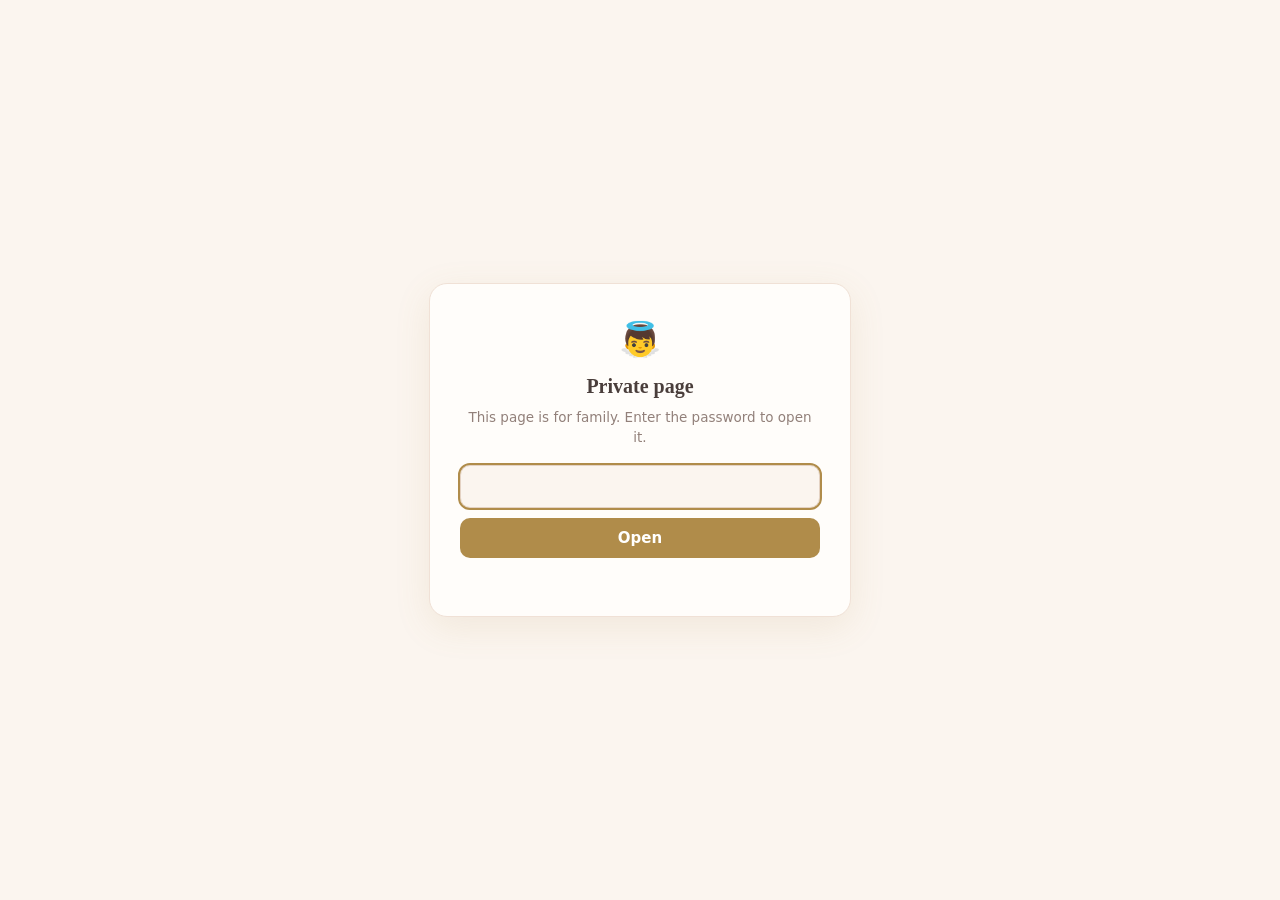
==== commit 332e0ece: "Future office corrected to 3000 Minuteman Rd; TLE flagged at office-park entrance; add unverified BH" ====
--- a/daycare/index.html
+++ b/daycare/index.html
@@ -27,7 +27,7 @@
   <div class="err" id="err"></div>
 </form>
 <script>
-const ENC={salt:"Ojx6ep9icru5jVqul1r9TA==",iv:"4Mg2krlYNRmBl/8z",ct:"2fa477EibRRTgOjcoD7c9mNtm5rH36vUXf9vFQfi5QpOP7rwgCn6+HBLXbQvHz5ynk+/ly8TiSJsV+X7IIcV08Anq0CyiBkot5OApzIf0jSTfw8z+4qdRk5pFigUPQPelFCpoDOi5Psui6Y5catoQg3hvn9mACCQBcIIJS7QKRlQJJy1IFB5c7CffhqijCBaCpOxdk2Athc2poqyD7NgPIG8UsiQBMj+ThmctRdQx4yzD+HM1AH3Tsh+Tb5LO25brf80K1H/MmV/DULJ6CvN4yokzdJbzpybZsfte4gchwd8SXMN9ODAzSEnNtTUY7Max42/eVqVGsTZt1EyuNksPUbQxAfwzcUS7cXjQwH0S/5u5UcNG4Ezh66563vkJtypbqcq1cbsIGVldMT0XZzl0cNIHE3W2fxduywukzZWRcik0AUrYanpx7OPeoNlPwIie/eLw4zpu4PzZaDl5w5GE8UtJGiElAqKLDEwWiihh4WqKGayPFknHomPBNr8kGtI6naxVGmh4cq/qPbdqAXz3ZwqJqJaJfQQcdm/g3gH0odRBdVsWSS0rcNzimrlMnPYvd7tL5QzcDuvkOghEZmTaUbC3yeLl+fg4SOFzrbw7uJs+RlJh6V9QQtx1gYmliJVxKfam4F+FQdB5WslXH03JmXtEYV+CHOgS39DGROhrdWj4kjqLvlNIeW4ttfdq/u/BKoc/aTvtqlYBSNgBAh5j+jXmVWPoE3lRDeFpnqzHtHLb7/LGHuJkHnrlCwFaJy44UKrkezJi4w0dKqlJYw0C/WKJGLvK8Cctlu1dnEQQr0c3/JRyRYRhFCtNZk8DGRGjqHP0WDoIHhr/pYwp45saDwrrsFwtYGfgWfvfT73dlyxnfdfD9eh9Ghe3T/48C8rh2Xn7x0iBP2/+VVqPZwf4pc1LNDidJbLG2mewI+YHLdnThtoKbUYC7kfbyH1o5jnianGDN6sefnOdYwqYpo+peAMWrtYE9Dh8VEPuyrLVPg70zT/xAuLdCjqdR2fqPmxcHix7+4HjMtwvKr4Sm6t4+AK6iThOtKYj1wE1HF8rN9g3+ibrQVEOx8sabyetlA/uO3Qhs/vaRrWWoqDXvrIYTmV7FUnAUpIme6htCL3vMGoUtMFSygrkndoEGoqoO4YR6zeHTNRTOn52F6hvOa2r+vxz+3TLwCk/eFW7TjXZS8AIhMtnxBeFd9bXYh4ZYcBf4JQoS3ySxtqF7FUlWRHaSwcDmF3RdP/ZXS2o8ERgnjpYSDN+kwLZvMW4x/o5Ufzwcpa0dRhsWkt7yXS6saD7KChN7G3eT7g+f4REsK8z+FVtytEGeOlUQHaQdR/HUqzSl42m2ACRYKfkNXTpWTXC4O3GvjL0CViQAWvy3XhMYVmEbNVvh+QsYPrXlUqG2A9v+WRm2mf3Y/abL8H7C4EA8HN5JmDLSZxqyXQ0sSRdrZ3gudOC1WS0PN4S0hOi/66/v/upqU8UFCjCFXqUDJbRBoL/JWfqA+x0EHinHmhgwKPZrXFFoz1ArLk8CU4Vt5ybldWIaza20O0gE34u/ZqnV99l8laEjY+D0+vj51roVGMDmPVG2EFdvM7I0g67RH2AzZewsN+F5P0nhFcrVb9yPahK/PQ05KWfpBynyWnSEssYRa/u63UygnIYYPuSGkUNCgbyY3Yp50YVw1aNwe6dH0WBm3ADLXUKOoGmVhN6fmDx0Nzojdn1f/B/2mzXQ3Qr0acaFUcc4memYmMfnNTrqo11QqbXQGd5fnWJa1u6OZumaxGL34fpY2Yg5Yt7pbSvU/FnNgCBuRvNU508BGtA3UVgZydY9Peq1hzOAaAV7hueYPc35HWDaOKgCjjC5RTO2AcV+DfTh51xepVYJear2k2WXbY76yu/Iu42njGm1sYdBgkOen5MFLLyTTBITfSFyJgXvC4LWMmDH6UKxLrk1YG+PXMyf0EseeY8s1PnTo0EIR9shs3TSQz2mFWE8TdaR9fL4Sm/aXL2GlZP6bsYFjZE8522lFuGDd2+tdkSOWr2uw0h9SXgN3uZFtVp1ijjITLw0CDdB5qAXceYBnZiBp+FvQlekanDoAzAK9MlKTdRxo6JHkLmcY8l2EQ+ZF6AGfIZDU1Ul7eCJ+hcarjDRP/lJqFKqNga/R/osXM5EJZmEDB9YjttAxJRKpiR7AQKGrCRLUp2Ay4SAwf6zGpj9HOPL6bdA+ZhjjXaR4U+jLMTGeWREqeVBqTZspGlWgYOgrdWUKyC2H9p2ne1E86ABRF7sOwpWCJWQj3T8loPKUwxHp1DhEy9gtOdiBLhoS0SN7kNE+4nKak/X6N3g1hj7i1tt69AjBRhZxfUFkEJDERlrNSG7O8GbO61ZdD8XJ+YHmQpWdUssQTeOwZs6vcrOqWmcDAYw5a3jRT0KORZAJMJFEvLi/ynkt0Zx+3oSSycHnIVLtLr9eNtX18vdX0EACPE7u0e0lRqRLEbf8k8FoE380C9k56C7keIN3A/g8IgpFwpqYGZAuMrZ5XbbRjSyNwKzODRyoVxOy/mpNiRlv+4PLz/fl6f8WYFG39sPinGVquuVOniW+efTef3SOnJpg8B/y2+k0e4HvhcfLZr7Ei/oM09gMdM3FPq6KVUBTLvwg7NrA3cGshx+/x+2RbE4AA0A01DZ863KpEYb8idxkHhUI+2GJNwvwj3DBmLCKY0gW2Bus2vRPfZdyl6DrxWOcr1GK13Po0Yus6egWq7F1zKTZtXq+wbqWd8/804DUC0kWkGRyYKCqnsnX3QNcbAUjfPPqQNb3/mxwHCkR1Z+JLtZX0WSJ7/lzVUgpqc31118TGv2rrLXlObF/fWqMR+LE02t9dhUNTPgSZQLbCl/3l7yatHiDZsLPaoGXXPZRnUeZIyZkY2ZKZPfqtYwFTwqY8epGn7cW9jnHUoqG3IlSuW+78wpLYMxbPy9yXu+OgKsm0ymzEE2LSQOp98RrW27eM0iMjwQ2wd6utyh4HVN4tJRdxpXTed7aifHqpEXnacVWjTwcl4uZgETEDyj/yhtkxnyHoFSua9T4nS/W98pR3tdAMUiijSRgEXi8019d45ocPwjswCqi/MuX77WHAo+yiYVgk3HVaXFcy7cPKwAKYtyNQfFkc1SzKdSkZDKxFFJnTE6IOe60bqhoeuqJNDR+EJvRUSa+yIAOHszQ7zcDdIPQP/1Qrrem+K4qRJqIRQcr3udcFLgSoY36G/5Fjneo3ZYlHoAy87ZIoTs9FkPFLKW9LQdASg9qB9aulE3hQUKzx4I+PmSXwaN8NaYWCK5b8+vR4sP/2QEilvp1nsnviTlMfvsIUNe8tDN+IjLbQpgLwROaC30ofL3AcFcPl8sFY+k8jGl7MPLzAVOJmbqaPBY205ZvGun6sfzFfLGRWmo+Bm2MmagWrzS6np1qwrTqDuBXy7v0tiP9lnYYHEpKFqXmNcd/8w32Ck6nPW2r+k1voA5NmnjFardmNZmYJs93JmsC3AQjRgMDYZ/f6aOB4vc286PV1T5qJUgnn58sXB8vw+9P9IVS19sqTCfCBh81lOKWJ/41ByFJvcH7ol7la2bykXc/lTl7zeExjXpBabYTzBlhOox8cLg3qP+Pkp8U06qtxs5qDiUXQxB0X816dnhKkWjqOa60Yrdgpp8i/joQXsjVJd7MWyPPtIqODCH8BS4bzTuDWiw/iRwMEAZmsVU3VyO4gHjpmCrbIqsHWBIBeCYVLVsmTDLNigKUz8SQIrFHVTUTA8KiNUs0N2Nm2yMnNVBi9h4N27o9nRU+qeZnl/OoF5Vm5m2RSUC5NxvbUYplz8P6BHBe+CfC7ktljvFbbhabjtoyhdYyF/hLiuG7rNraeSqOR+QvJKZBLjCh+OLduMBvtjjWm0432QhFW3SVA7uLxO8PE31cz1wtenT4Y8LQDWuwHwUeIlJrDGHpC+V5INSJaJRhFbeBg/slsxpFDpuptVWQeLJIj0erz/ZlqKKH9pMQMWYqBC5znyjXTQYw+zdEKxXlS9sRykylxBpDHdJ/4XW5Dn+JJteG0trms6rbhsi4LbxlEs4/[base64]/tohHZizDK7Cc52N8V7aPrDBCkkfiw4dWieudUcY3ykIz7zOevKiOM9yLiR8xDRqze36iQVE3U0BvjoAxuHJO58Gy/9TXbPYWlVaL/ZHG8DV3GSERVMhbkFgQzSCSjkFPTq0CbQSG3WUBlRYWfFpb/gB1dtlkkBmgDBoQQpNxX/EJjkUKr22ja+b9R7r/mkYuvI2yFgvlAjqerzKo9U9rVky5EHW6NVlXuNfYaFjuEc2MNdW7tdheVXg6ttSpGJ/XEnqmM6K1++mzQ5fGKtuWPa2IagaiEHGHmSTE8LW58HPPgh4RdfjVK0++HeL5PE+92sZXNjBUHx7QOnI56oHZ9wDYLWfdcusyfrOWR7yqAYcV1ZMsVOQPZxUWfxFBrmZiNpSyi1kU/If1lorN7TMl+ofw7nyNnh2g3iFGxXJ9gjFMzn6iLTSgG9T79pYICJf+U4+t8HU6aw/0My6MCRDBzPO4adqjI0v9iW5L+Qqraqg4Qv1k78Cx/L7ykeMWVSqQOxUFDkF1ryMu9SPXmEu/fje83x8rnQwnR1RkW2WAQRKwo63522UGHJbKALZb8TNSIbKwC7emOda8yndavAA0WoqvEsOnV+tc8ZuWPT1iEa9qUjQ/x8JN4yemnKIU0SsgZAHstaNt5UeTMbVF93m3xd2t9jYwqQqv2GHkm5+tfvUf/5cqbh3xIjicIUJ0xvhzvyu+3SBNNkG5cRc8lKzmOt12LLwnoS0UtoCLEgwEoufFRfPgsX//wNo/[base64]/JEnnMoBHlfOTWNVnFBUTx07JUI8wq/1jC5dql61SXXJTSQiJI1D1eDuUFlZap+VnvBtw/XbwpXiE97Zg4E6cF+l/yxNSL8WB5DXwN4a4oU/g/XKsFnva/C8cCqkXp/8s4vSEqWx82xNIDuaLz5MTTLWF9usSTUbWeDQ7YrHT4pxJwxJVL1BjpFLodrOJi4OZvdZRzi5jdd7A/vUUB8FXex/Z1x2GVO0zHynbRrdV/ch1FtK3sG52Hq0uxAQh0O4ov72o4l0JbzVjBxke48gSCgebGPZmYmr/ciON+wp818DCN2yH7vs919aIBcvz6Jhi9Pg3P/z4xPmIcbMUe5ulCcdpxuC3wcKk3zEvkeAUoscjxpXX8Ci7s+xIHaJHCbqzvY5Uw7/0dHy/hwDAqNUVs/AllxfBGxprQO4vgMqXfhgP2Mifr82J1NlBoCX8VicjCRbCmNEnCGBcFHx5S9Piv56uiyi4+bgQpQjJH11EvTLNjb0mtGTxqaIlfBT5RKx+NSGXo1ZzCvXywz+mSsTQrTUMikrvt9DqzaEbB6NKUDT/kzE4+njCRrg4GQYHOn2ATwu/HYAbJ8hDfUv/DbCZqBDZTmZAL3wQoVQzAtHPKdF8g6+j4Do4AYwiqUbNEexDMiRuc72y8lVVBz9ppPPd+ieAFzoRnzcvVoHW78pdHQq038O3OIwej5PhXdeX3uE2/7G03oVsLHd4mS2gyrVsSDD8VtlnRMo2CUcMOvmJsToo0k/R5yTzSxxTObxYABwf/[base64]/9KmB3L1DCBMitaixcvmHzdkTVuoX8Hb9AgCdlwqikU9UM/EHw3kY4OMKiHvMQO7RapaxMffcDuJJMJToZGBqojgmviAgGQIclcPOiy2Z7lRGeXBLq0z00OEqSIHa4IRERxAkdgvjVSanoJJs/[base64]/[base64]/8fe8hobb77Iz9awTEUdrzYNmZc6QscMH+Z03vHNJTVaNVEzPaVxRKbOr5OcrkH/kP+kTBBKgdZ36vbhEBIIWYPuBX0vr0qNSUApFa5pTHrFX5In4cfkPpXrZuf6SmHrQYepeVYmurgJPtlQ+/5NMcAMoz/5vv9HXQaUvTqV7nSqo85xOC89pZzkPgiQFVXqUjUDrkhiZs1DimfXVdGGGjU9wYCB5K81EvH5lFqJahmQh5Tnet1gkSYTqq1NCxmpuAKPDTckIsb4cOtU0z1nVJ1ooLShHimFOxcdgN0mPs7vrQBlyxFgwgg/OKBRb3baokfO/nq1izm0MoGiIG5DcbYMG8ZBltxPBuhfepBj7K9+gKmOxEsFUgEg6ddZxR9iRpNKIivZbClU1d6t1c6BeE+rBUtTCVTvh/SEtHAwS5+NCo2ky/hDY1bPkZ6MbMdZ2C6JX+zW5PoyzWGUfyyqpTUhhEzsROtoOhQkxuicVa97p+WrYBLWQZR0N/69fG4Wh/XO704w+ssimfP6yYYEqIToKFxzT//hKcFSphS3QGuCLfybIktogRdjmilz+shQOQNHGBjmr9zC/Y6MaqAWF1hnWoeTNO09YTlY6pFMQrVIl/I6IzLSMYqqp1EzEPR3oUUFDTOQm7EgFMtBEDFAPXxJ34pC8C+QN9qtR12OQ4xdlFma3B23lrhScLtuqwGWWYNiDBMQBrA40uoBn8Bdhu+eG8/JQSqPKsp2Duu+Rjou9UXKSOk+re2iNhNTlig0Jj8dSsMQRmcAn9YYQ7WQ8qh6UiSWV9jrUT/RLBDZg1pvZNzBs0vuMFEiyXZtX88zRv0oo5VVq0WT3VaPRBj9bBsoKXGbDCv+wpNKL8pZ88rliCFM/z8TdMcQ9fVYX+dXtMhz+bMFF3UE6GzaodiTGWrjyIfFhefdXuM1fiFbRaEgQSx/O91EjsEtPBq4ASzl6h8Tfm6EGBCt5pezz0mS1s/V4Af9tJDQlhiCwGXanOO0tIiEeV7Vj6DFoI0lF2rl/k4HxeP/L61UxBi9mRRf02h4tb++KWkE/3izjIgIwrmYI97zmmrcR7Zgps2B3jAuzodryTNfOv6I8vTqPEGTrVECfY9hteagQ3lmFsGVhTVYKzWNsLNBHowqp9pQ+1vz+mlA3e/mU3EED57N5Zb5MtVx+ZyV3GwMJ7SNg1SG8MFiKkXftGnY6Xjw0s6nTIiDaHIyfhN8sTnklp4XHwW8IsNRrSCxkuKkFjsnRd9f5YQbYHD88sDq/6dybfXlDFpsyyRZHnM3c2WkqFj3EBSKOIp1PW+m4HS1Qnw28+lpDnCRHquKQG/y1gDtcn0Q4+3U2hz+RPWdYD1eJAU9RzJVeF3XvTjpTNnrErfwmjvx0XqQeU3ENzem9gZhHRt4eKPvBRiGqg37FsZjU5ZzxEcD4lh516hDIXhvxcqU2Er43FEoZ3NwbIaEe2NDXdWawilH3in6dlv26pRfoSaMc0QxQR1E2ujzQoexbPBBy9E5lFYChejr7ZC/B28hohn42KVKgpAL7h680OOKjEP1O503ithwd8GVl8iFSULQcnnocq6Ggz/XcIfoHexJ2BzI2zCUdSRIrZmx+Um6VMMlb262SLir9e6BrJptRhCvddPpxjf23AEZ0C6dHsgqvza98zV4SsC9il9TRuSD604nsGuhqanr1TYRXoOfVE4OGM2gMF88pn/L6lcS4j9DEaKT22FC77gz15mLdi/QjUob/8XP7kAOW9qZK18wpNdeY23tMbfV7obDCC7dVkqg2YdwnwDYa0Zye16tWjoQhgi8ArGxbvCx1hpS0Bp2k//AWEQBIzq/mMIfYL6PfA+pHtDh8nQUkYBvxwwcwjWVpdJhGE/wPbTV8r3bGI3sQi3tOHM5O5G8f2MSi57D8n6fzSa1BjTR6nrykrOsUEC8cqTZtwCgyjQqFkiTd8G/jbbND5b4pbPRdLIdsw9KYu5tWNpKSK8iipTFBWWnNDOhnV2Y7lDqjzGFB1agwlgBOr1559gjXaSxEa2nyeJbljI7gLZFCJU/Xh7Zb0O+huwZJTt4giUxouBUz2WbK9B/Is2ip7BtgNNDlhbolWmxgHlD9M10tbxjehjMlVVZFwmAhbDqqAzDnJ1yvi97mSxOIvDJPRsR0cxmXQ7OcLGHKnwt3lpVXP6OaDAEbu+nHNtgBhavhuaP588Sn6/6QKxOkeNmdBXuFEkGryNCSqqUrIHU7utOZdMjAQoQlDxTyxshamIajuAWDBQvdgysxERl6CBGp8wpG//gGC3ErTQqwOBI9ke5u+c3xl0nD2GvCnacHcohleUy1HUThU5Svvc5f470p1xE8BI/y6sNS3YhrJBTLOiFXj4N9wsBbNQ4P4lILN9Vqg7/OPZFSZr8wHawqAsvKUraOHvKP7k+yLHLOoTAcpUzwnncU32+iGJvuLjbTK7VmsQSQg1aQx0jmmkNC4paSXhGFt7b7nRyGBcNOAWBEG1DQTj6eOSFOBLsVVQHJkBeQkFsOS8xDvy2G0AJ4xyyTY3CBLrvgR9XoVf6pcCLBqOD5trTz5Sfum5yCftheBKYWomjT/TBAVeWaKgoFWCIN8FRyb+7hHaiArw0Fgtrf1knCmbwFKllQ9hRGtBMFmtAghZ/5CKm7cqOkYH+QL83gILFfrIi00ACaPMd24iXDUU6jr+aVxIl5rCOAQCk3xs/u4OZWXL5y3xJihML3KVRBHt+guTIwhaewX/RFBYm4Pm4hcToRoxsXB481g5QFJjtXXhCimpzdl08QZrYuBJJMVrJKRjo1Td3ElVQcDaK6GutINaduAzpuIVTinOrmcAKc0F1GoTrii+drlTyzwawkOYNRh/EzQ0DDOo7fwylGuKEjBN4tzvdoyqfXNRRM1InSsfnUN8qZONaZmVq410Ki/QDwmuRkJSfFIoCj80oMumJJEWhLWbux4J6s6ikEvZyP7ROPxQ0KITtfnupEQt793/iOdp+zbeoY1cx/AVGx70YwUOayRz6yZb3cipkGpr5uU2R2UkfdrB9/Mp+sr2KvWQmy4WVYC/mvaOgIJaw0kq/xW/CubHunbdtbfwwyhEIrDOc3Y2cEpgl2S7itD88Mbi2vz6AJD8iVps5E20vmdvTNXgD+n94VJZPGJA+Ve+/ozX/9YkNEEwRieH75mCJKtvNxwKHa5D4eD7Qn6r/XWhxTrhEaJSFc6xRlGpjbFIU1U7YfaacTB8ATqxL1UlBqG7ZKGmXk5dgM1Xd/[base64]/AoPZj6PwzVsF5P6LnCEf0NbL9Cx4CbEUdvshgR1dPvVOwQMVz6xZWTN6g1Mf+GVmd/YcZr63/sEm4EkDR6BAZuEzpsdcW1g+w3lb9q5ZgkRmxq/o1bhVIaz8mlUJ9DA1v9KN2AMVEprxsaKBUjuyeXHr8BUtiiT/+t1JFHts6/UJOEC9GcdR9dBLl2l4DvsF1O/IdWsOIyVWzzpyy17f1Xv0ObOxj6J/EzCegluMY2BDE75Fo/krN56zvUkL5IobLwHf/dD9DXpfIqKepRBQR/aMJABFjNrtJ2HigRYoM1PbWYUT3afIG/e9YtiGFWm2TbJT+v8kNfDzJ29iSKLRZIcyMqzdjRolqabb++mxQCjRrUPEpiwwCct9YhgKMmVP+gagiuW/XvFEEicu92Ze469rUFYwtjElQPHYCsKNFIzT0vDKIIHvhiY/xGQyUVAW1O+nXpfRJRjniALEe9D8uJA45FpGTYgGkqbZjn8MOpDVUlKkw0T3bbz3wCuBoc+pXQ+Q0iKm+mCZjrP6pFrosC1VK7Ikl3lFIn8bg2KQsVn5AFJXg118JaJVl/OQxMYwXvS7XPcFLNXd+Qy1qMTj/4DdVVltKwBR7d1tskUfkaL/0OtU6K0c+oUx/4LVrUzHdgNRZKtnkAVQaaJeLKPXUZvY3UwVmLf/Tx+vj2WJCoQVH0Q6hxGP+VnW5GtsvmicEaNV4UKykq/nS8khQTd73rrY3+h66QjKMbyse21dWpWxQyCAfq/Ou3P1LYabUJK5/P6lf/3oC6N2VnJzqtugxQwdhx7fU47OED+TNcQIJ4uwvvVhJe2ZxHN0O/vRTJkuyuMwnSjpdxA0oWnqV443tw+veyOZniNSdLXW3TfrT9W2s1KN+DCRlbvypbIaMlv6aQAoz+VZhype8OBd0GLMuHAiDXR+tEQalV/o6FQ0ZFqBLPt7ULMEQGH51qhPVvAd3xPmV8jWlw1nuXUHiCYp7XwZcdqEwNpqt1zHfn4JvcoPU8aKdRHu5eK+I+IMeptDsuBAFvmqqaapghaKIS4ujm/4V4ec3Uoetu9Z7IiR5++Qap5kw0XA1ivjb24m/XBATXNhnR1X3sy96VT7fmn+t0oFwJp/tz+6d1sQ3A18JSYzGEOTBhIh/15Lgp/5LkNf7g1OfqEfTZa2TajtpxnDLfn29yGdW8tt3birOZhSu/[base64]/PPB8bgCu2wBcFIS4zAyyKz237Qll8MlE7ENbLzI53ORZtZm8jevqC/7t1H2f+36KnoXw/fWkGQ6XgCcRal8F27l8C7J/784q/[base64]/+GgQ8C+TAF0SGu4WqnG1Eg/UV8kpZ/bY3Z3In389XFZ5hvS3yUtwuAoVCPIibyjbF5O7vnpDr/RqUkJClZXhluoDRTlP0P+KMQ6EniTZyP2Mvrvr+rGROCKDIZWIqz/2AK3gMQ2voYHPeJmT4uJ8JoXe8A8gjqCq6YDiOlFcXgPABxZLu3J990sD/XVTwvtIEzfmtf9qBsed0yHBRul/I59f0Bl/cA+GxZaOQvbH/i4vEv98x8o/HK7MBTLeNCW58NO148v6QlgZPHPcvdW3EzxhMacTFd4DnKHyrvPbPGoVwGu8XQH5UnIaM36gDt7A0pXeeNWRI8si/[base64]/OTR/tHV1PHU1TgxhCB/qeVfZJa5w2VfJ0+vOibDtKpFA8ebuLwbYTO94ycBtxfya6zm4qyK/8f2X8c2aos4ifh0mplEoF585KVuKroO/SoPnMMuBkjraalSmWSe+gyymlX3xOrkzQ5wyiby4H2oEnb+yq61+YITRNtvv7Q4kjjhKpIphCjIzFv3e/HQHHocBgj6uLeAoZzuyooivpErbJFuA/m++HkuV0Q+/y4KyITuaWCEy2EjRFF1ygAFHR/VsJbw0YgrDKtUPoQHfiDjtjW1B+hB+5Ape+OehPfx9hO4o+OKTf/[base64]/d8jWZn9Gs7TXaz5sRxTDBV/hChGCxyxFOreFpEbyuKwz9DzhDeJ2pPAAwfv46LkWv2Os6VFna1TrQifR8MwDrzYuhDlu3vpjiNcEDvh+YTIeZTKKZZ+7qfcExGe/IbWefGijbt7BC+Pt/EHfNRiB8x1iFFYF6GW24TRlMDu3OZsFdErSP9+7qu1WHSKxssWYHXYvLoc8nmE5IoVfKlLvQljuMlvseHS8HBj7kJEQU8H6a6bAPulxJWtOzrcojL8dcLbb6iDutYFNoHSS7oAH7Ea1gnpcUN+CfTHSL79y6q+b/lJ7E+WVkP3pqdgn/0yFdnhIjROEsU8pCJAq2M4jlyjxoNccG0RgMYax40Z1k5COGYDF7FVuQ5YR4m20ftITY3CO65/p6RGP7aEk7KpmCG1MclNtHl4unyFKjnYF8sBkLC6O4jBkb7dP68E5m16jO5cCce+eoRjf3Yr5x70E7KVLFEP/YblS1aga08BZ5FexHDY2ylXdh21d0jSbzoH7WC/0qsq1oJhoFGvoXtu25nc4DU7mSrP4DSGSK8a1fxy8bvBVqh39S5XG0qEi6+0Jljk4CVxh6zfIcCvo19ic47hMzDkQ543hxEqc9pX01FhNf4Kw/RFFkLrEFhO3RjHVFhBUU+n9L/qPEVEPxACLuNo59B1tThSmD2hsUGcCajXvH3FbmN8PE4HqiUP9t1RiPFFK+YlWLPVfO9N6Ck1S/8Ci31scIcLN1KxKjggGnewifa/6v7yTGZZA4YO9zOlnCVd4hwqtBvq/u+981wMf5zRDpmC/ov2bUROjBlhixNgdcp8hDXtjrPUqb/cEjWwPjQVB0Qxu+NL7umCpvpqRhLrBAfa6YY7/w7/[base64]/NjUvcf8D0DeI8PKLisezLNcojFcjM7VVKix4WW9dAO30fEAZp4ndaEIK69cGMON3X84qKosN7soJoMEcZML9B6SojgvAY9SbheRYfiGqWSAJ06CJAj/avcINvlmDimNkWvgcpRycdhs288OLl+Uoj6mrDIujyQeaEokdYe5n7B3T+uatU/EtDZh+9P5EEb85Ez1vOI28lpwdaHSawmlcsOb2TMn91BTZlaep8yKWxm3Fi9QoUNjCCjBz+mgwLcKuSsKzdlBWClJ8q9rTyv0+Tkn8ZQzgz824+zXj/OkMvunT/zbG82BB12TC/x7Gmg5Tu9fZgRD0MhuNt2YG65ht6FGFhfny10ijLxm1dUDO+2SNkU9FjfjroEO2ey2Cb0tlH0/ykLMGiqiYmJlPWJz2ByzaasePEW3S+avl78kfViRH8NSCvHXKkqvgUoqFnFNSnsQp4qlMsP8c07BzJY0oNqdPL/UMxf2KHXboqpM4enKZjSyxe0R50v1BwIlEOdweQIDIcBrtnStjMM8ZLznUg8mbW1zUHa91FfiwZLPe3V+nezUcZYKMceLWQnsMTfAknqqxziOrVVjdNgVi7LFTMNUdv37nfqHmrEHeiw3FZWMfA5OHM6oR6wslUbeAF+xyS9SyXppS7VaMk+BXK4eNdfAMWaTxid/U0COJj1n/vCT38sHUQJLbmRUHY2O/OpN+2mLKXe5oNTUDLnVAeUat474YQkaf14kqXyRwROhHIvwsDVjfs2pndTIE8zdFbWmlodvONf8/cZlDMw3F/nOqySaEFRuVILQnhfC8PXrZrVr4arEk01yk6PEt5t4xpXhsoyvW8W+PGVSm428dW0fFU/b0EZ8U81Z3hN8tpQd6QMZz1QzUHZmmvvwULgsqLRLhchzEd+a5e3PM+3jrws+Hpy8FoHLKOibsIci0iu2APZZfbGsnLsjmsLrC8g+534/EAK5V4t6Av10xq8phYj+I3PWZa3ozbpDaeTHwWi00/NI+taWGsI4mkgQe0GU5EirEuCgZMmvQMEYyAIIGXGy04WzB4iwUFH7GeclmmoZ2eMD+Xb7btnq/1nStEJ0/+uAYdLNyP19ltvnoJ2myI7B2/cfVkxdUY2TTl3S2/+0XJHFemgPN3UX8RgiUU3M0w9WtvYlNAgIKbA55WiZ4Ml7tyq9XIMvZ7cFsETjR+3/l5rMjnwYA4c+vYrajIvy19x9xryM2q4VIGcTKL/dcmZ18vpAp/FJ8YtLGKx59gZaemVOFuLUiItnbISeBkrGL956hfBmy+mLRJYt+L2dhybIdcWZqjbTEcg9NNpzx2a6CAzTkrOhhT1VvmtrDo/FUDoS2z7uP+HZM4MobsmsWTU1XfMue1fH/i5awksBetRFDm+Ld0ntcUgUL9vj19f//B4L4f5zAU8dKLQ8zV7+Yh2dfqfeG09dqQFrjmplurk/aMm14loGaTUPhMgiJe8yD7AU1imHv6EDEgjns3Zn8Nr+4dAzP3bbqhjPF+l2l1M+31NOL2NILlzvZXfUtgoLsjKWn+VP6o3vDXd64VAa2QnmaKhdlRDu7E38w6IJGqTj4yIeyzybI1l3r1DWwCEhSIdDJ3GfxGNurxRknGCCNCWepZxi9vhD3xunPgV5/KwLHqCaPGYEPUOS5CxzbD0EeHn7Db+43lA+o9kMnmAWm387eTu9Cpsbjgsi4JZ95/WzsSmtq6Y9Pvm/KM+5Uqxxf94moq8SkfY2pzByuA2EoGmgqYFvBomW5vckxjlfHy7hAMnb8o7V6Xv+7xx1jW8Q4bqEY85RfPx8ghHrV4Y7iEgZl0fkViMfY2J44FRFrPugZXVxGKDEZfw3Ungu48x/KJkr6Poe95caUp5oXdm85rjzt8PmBsRlzuaTB1MDHU2x2G/YimEObZZCOn9ISnRiz7ao1lp9mM8CwT6g+0hrgdWOeqvm/ZDnAvBgYqA1tbETsJf8iag0RS3hzqU+C34jFt20g4H9tB7lqeUOZykV+PwPDvf6s7zT39ngMQUeBuMKRRQkkY3H5K3LZ3r2iO6WvR/[base64]/EFVFY2csBr0n/N+r0bSnBdgOqJpQdFPPTVnxPXQFI29tEUJ2GiQ13Oqr0SbO8jKNUexCky71UcnuTD/UxzJrfPQeEqdri2t7w7EJtuInECxovihojxvgbLFtieORlwm23+7oPejdYGnNkYMRDoK4Rr/X0OPpPXduvcavvTjRT3maDNTwf0GMc1T1qL8vhrCWStlSwuxdu7HaOvmo8kaln/lXbip095YqheEXiPqkQndf0vaU1aQOnv3CEPjikb8t4mc/7U2kMnwMuWO1EM6uz4GzWxCEhRU6Bq/OKIhV6dsJzDxwupUFVJtZtsvSNwUEnRLnPPp5J3tp/0l3FPG2dG0MLxnS/nUxQ/[base64]/kNS/IwNoYxiBafDNtGYDqT+EzVl7QwKwnZdrIChiEb3YG6rlELfLF4MuWh9d5K3zQ2pTbnXXxc1gjG6fc2NHrkxgGpz/1NHEtc5md1ZNnLN8e0qynrWD0jWPHcaCCfNbJQ7w61Kng/kThJ+cqJSOA5vOwakho+Ndgg892MBw7hzFFZfP3Y6mfwl4j1fDNy1y+zYztl+N+hR5TjTzse99aAJjQIueSkO/J+WzMwOIvumfuSkZyPBuRzs235R4eVyHTL8GqcH034DBBWs/KBjQOR0AiEEpKkRDTTJcHJXplucSi+hQ2UUK2VAxM6KfKx6Rm21cyts2aQHHKeUzvZ+xI+l4gjNCDtmweymf/V0zzqqI5X3inBHfeyka6fHLUGPhmoHM4kABDvIVfRME9P6B2ad0r6rK/2J1JmTfNzuxnLJYlQsp18PsxgO4FUNZZq1G2Vl6BIl/BEt8U37u/EXQQIybbnPWZGQeEF38SrwCnNoQuUr/PVwixWBmMmAzzpfib0jlOQXnIuZ8x1Y31O+LWym162wkztWoA2JMi8SJHXKcxVHLy7z0oHRfHERSqgSaHMKGH3t/sgW1hT2phaiO550oy7zqWFd0lMsXQcIih0ib10dy9Y4vfzoBhXDUZ26EXbl37GItKR6kogqkGbopV5hMxBILpD7d+q8E3EVHBdeh4l8/nQTLKkcn5BiR/hlqa1dvhGC3U30DHcugJBmt5APLv1bndkD1njeBbvIIPRW0EQPpJDD8lHKJjAhwJnM9rch374NaShEQfTGJ+Epl3zWlPUHlstHqQ0ZTtpF3BrZEhrrsFxzRToLhkDYdrgC9akSf71NA/aE7mTFkogl9u/1sigjqLVcRH8Gfsd6hYXGzwMhRIv56N5JUlRaBmyuEvbFMvUbLF7/rMZsksK4NkMhvSVQgQYgn2WaAytivz3oZpmjMdusEDF/5nUFy6XV0nVxx4A5qja8bhf+/pB1XGtmiZG5L/xH57yLlpuRPvfAioPzPJbtEQ3aFDCRX2MGSjuKlS8CxeFe27OF6dH4bHYtQ6hN8Xoj4o+ZGkl6qZ6GGSZlWII5x9WBB0OrxBTK6JxhIJWTZ+dtc/IsxABbBQIt6m/UYfma4TJRWxZ6Hofvx9lOzsZb/HyLPLDFRnom33/0VlO3YNQ3BL/ikQ76i1oQCxx7xcrifSGoy4P6S1K5QxvFEzwbhHUdtZo818ZCH6dtKin2+NAL7ySpO2V/+6QQHMuJ/ix7tTjUDKDcjnppJZWPP47A9n6U89ohX1mKv/HLMSqJI8AUxxIZz9IiVYxWp2C8cE//HOBQJO9u2SZeLt8R27Lle6RHyksUU6YRFHDjHOwueISwnCiosj2OBiVNbjlVaD5votcqVfR95J09wqC8QxdvKQYkADzbMNUqMTnBBNVm0npILceT1yjTTrP4uTjjaFg+w9PKeuSttR1AD+bo9/5hIEmk++x9UYX5rXGc8TzuBEMDEQPFgNfTDlGPNzYb4NdAZdaSa2l3UdS6BKP7s3Sn/qZaOX8G8MbRGtGJzRXRyNqbPt14qdguLTVSjnPwUA7n2rSkJfuq/i4iQb/LDuAqmJIFkbi9ZX7UL00oijgsTURqO7oVCwIyn+gt42Tvq7/78oPQ8M94AiTKbNDNPyFzKgN/wFxj2ZvrVVzBJZTb1sc9Gcvpo19hczp4NbbwCohbhKCfBCxuLtoef+jnHs9MbFghdSsNSWW8+gLYHqpai5P+1E+rfolCW44ao0MASkDNEVI0L/T7YFJ1vhBsP35k+frtQcQMLv0NBzobpXP0+cLv/m3KXYkmlWyP/zCpEmpWNXvg/ZkBmDO2gKkPe0kUyOXdIfT54AjzxG/fZh7uyKgJHZ4EcdqJYE+l/LLPqIwJZSboLlcu+QZoI4TmKvIILmWd/q1oqhCunyLkSYK5XJOhVepOR6QfdCJ/y/Fe8hgIDzxMg4JNgbLJggjtDgr0YQ4jQ5fxmRze9I+edaHxYoJ+PbXOeESntH+3tn894dVuo63cAh5mTe+Zo3ltxk5qIzDPxP70ZaM9XBvbZ6XlL/Ggatv4OlJKM4esjHp9E2phHVIedT+WSO8vL4nl8DYgb0Baptx7ukQWWO/[base64]/sI5UKP0bllhxTpTER/7uMD+tLnqyhvScn7Tty5QcqNyHEJt7h80F1g8WcWUPUUN1TU2zMSi86lZJrhLDDVM0vnha08/JKDGpFG35mVvx9LWLjBertnDzDRqGGCbyzC0k5CIvS4ixzMZZbOYXo14U48IzNwn3CzsX3aUoqU/fJSU+8X8lNP8SmOc0nml2HdYDjy25rVus/9kYizVAJWfrpsnXcuxr6IYWUsr1HmqHuNJUX2izuF1236Y/6QVpDgTzgNF5rQ40/zDDyfiR/FMVOom6QG64MKOpL8BMw9oUtuxxTv6/sJFUUgRRJdskbDb57Lo+Q8/GKCDf/Y3J4/seTBvb0+cpVuLqzu+FZ22SUEa8OP9SbHd10Cg5TuJFjGWy5n/fiZdfVn1uh2/CZzrpEvnNnyyw/6+kBj/PLIXiEB6VOkHTpQ9O3hE9ZFccui9wAsCWT15YfKcBksqvGANrTimlCBtE8vjdSLVro0F/ZDnF8vrT0MT0L4gW/Uq2EiziPtSjmQos5MhnrW9ka3Nov5JSAv/JLuMzKvIgH2vV33kb2N0CAQve2LC8yZjdo3p1ltk5U6p8BiHamdz8ewra7FrNZX0u9XxocVmfd8lFVp0ea9lK++GIgccHK0AlUGrO50LTn1M/Q6Kni8e5ysnU5Qt51gw+Ku3j4sVvladtMhM95c78qD+d9dYeEXGdgJgyODsuJEAseoEbdt3+beuRyjh/ouH3XZleVCh1KZ7CC8VjQHFhlR7zigUgVs8O+6ReRX/OxY7M/GCvgn1h14Tt+KgMdSzruPrmgvzCY4jpDyGNedo/tZXK7RisIxb8yzMficWs/V6ROEJ412ZY2sekgci34Kdh4fL8Q2IkM487xpu5WMslfKJSot53fu/JG1ykLV/m59Uh4AGjJLZOOT0O4bmF28c4t/oXfStAJkDrtLN2JHiAB1nyBISCsp2awPj0qj3QJntXTInfOjO0Bkrex8Ve8OtfRmpNNUa0h8cCmKdSxsSBzxjtzGrv8NZ0jdSNS462YHpnZx+/chdJlc/fCA1WDPgQeJpOQY4rpypeGBjkLeNJa8rV5NptSG+aS7ak+euvrBs/avXjRt8tZCeVqWsp1Q99TiOjRKZQxGZHPZbxEYPyoO/ihBx19UR32XoKUVcGAZ4avHbW701tpx1x/cXBW1r6A7b9sA3oH8LyuOkSn9d5fhp1boxt2q75fa6deUP+UsXj1UCpIxMi4BHHIh7Esyz/Prth7O6RNWeUHcgGQ23+AQSz9nWkn50Aqf1sQ1kHpYKI5kRCkKXMrwgQitSLcn3uHrlrR1LGmCnn/Gj4a0taOmSKHBzpsGT2IDvBO5F0cwmUYrrJnF4zwI1fV6tdDXyDDej9Pk/7BK4SVU0f/46TKyudLiEfY0e53LrBxKEBwsD3TYJaxIBqxHer1yLuiFlsNbct8csogCnUvkEeaTzZnQloxRREVij296cCmix8+8cARazSMVFKa9iYpY4+Gq9oi75v4q3s1myiNliSeYGNIsNHUbtO9Yu+O6bnEF3qdhrO2kh7Zh3mY3Uo071mtimY73Euv0nWwwtsT/hrEWuGHPXXQXLPfJQt/QKrk2dXBXFn0QI50IijRLBenOTujFHDtxLJcgcqpD/VM4qQP+WNbcO4Gx1YbIasfUkinGeNffhWN5quUihiIKo74mpscpBXV0bMXuhZXwVmW7g9bL8HMHspPjW0aXaEo/ktgVtpueYGjDHvg1lyj+JknUii3SVtRsUoFC801Ug9KuYJ7yifDOR96E8Dgt7FoJSNtm1YyxBF1G1ScnraEbV9cbN6sq9NPINMq56haVVMoNZflFQGhCTk0Q8lQ9iDZwYNiQCnvkFzst6wkUQtc9d4003HZUsxp0BGryY76799I4gD9qjhwTcOtpxnwoHUdJ5/VuJ+QN4UdL1mUfedPy+EUP4ErkBxrRuspQg70aA8ZTBabhR/hhhJP1m35Fd1rtscBlefkx5amwURNIx28WyY4+svefGpLPGGjterFz0601HvTog7Uv3zszJ3t2PEbqbyElvP5J8dz2oOnmSj6ZO3CbwpwvF9kkcj1kB6e8LXV1tBCoQN/pfwVxGp75w3nCPhTrZYufgEOxh4e/GpkgXbHsYPenkAI8+R41lw/81dT53G52s/k8oMOSKOg7ciEm7azP1aCNbIoUQsl0t7HJEKz4y3+pRTv4EM3uxNwN8DYX6SFbic2V2H5UrGT7oohGVSvx2DbXXljKPMrEKpW3giqPwWjymt0WJtK80FzbsvgMpvMeVMDLdFqBUKeq92qxeKQnq10+coh+1cXe3xMSReevbONWJFCZjrT/fvdbTvptYYD/Pb/6VuoCMsgXWUZzUeE3B2R+vtnZDeRqu33UXg0mLRwRCE619vCSseJy7u1rwyslB8qAV7QfOIwIrAPx9giJwHD7Z8rmy/QrbLjAlVG1RuN5ldHruStSiCvwewgRZaMyUmM3Y82EJRPGTDoUPBiqPIwyT0I0wxfiAYROL1c+/SzMdZ9Jf3bN1NPXVrfudrFrkmc4qcWKnjx3TepV59t9YvgoR/jvD0/GExmbO0VPxAp6sETH7/BIHbz05nrNekOCkdqv/TqOJRWSHh0315lg9d+1f0DD2Ic5aII5B4J6HrJZvHsjJuHCkacB5SIQEZKSQIpacvgXwByOgaeEKWKvILIK7RTH4uIRR8b2SmmN/IyAmN7TLWQ9Dp4AOH36YC96QLksC2g6MyqYAzYKMHOpmeGtZj28rQCJFU5zuEFPifqCj3YcSWSTCr0aNwQT0pwQe27H0Re3ytSHI0zsfLg2Nq9GqjJ+IxbCu2uKp7WcWjb91hDCQuWqf4+O8c4cc0000h4JSVIICinoCjcC20y/5ORy44lvaBLnvbfEccTZClqSwyHOCH80zAslrxEw0kOTYRnXQWU2YnymKYJxe1TlMvrcLMfk+H5gxddxAdfzQ5fqPHjROKgP79B6RUvlZVWMEXSxuoBJq06z+Rf+o5wrhn+rrsxSy+n917KpsVL1vCMc8b2TZFLSumv874JC7GdJPnqUPAd/G3Ou1Mb+L4df4OXLA7mti/hB/L8Hr5tlUTbeRvnvPTV9a9OksFdVPW4Bn0VLOcKxGk66yJ0BsPTtNtzLN2KXjGYqz/9Qp1/HNfwIvljHFAuL7dsd56J5jnPJW2lciwIILFslJ4Ojh+IETgpqJt401SvNv4CERxsfwbRLFra+yoJe3vCa9erlys/bVba0kyLLarKuFDB1fBihTH75F8Fwamb2FUVs7Ju7CPIbETo+7KbHfRx9Ujagmey4n7h4PRR4CeEho6UV3aBh7sU6zeyZgPMKNixWfaofB4cEvm1pF9rreA/O8raIa3/yHpBwQ1wOsscR6UOsi6h6qVqDIZSSj7vKPJyk/skghJU3jqXqaQf5D7Bme/0NTTujRz8URmt6DjT2xDZcran6y9epZB7jQzGFPLrY/sej7arHIilWScjtBzUmvtafbePh8yaryunC90xfwQ+er092mZeZNaiiEOt35/[base64]/TpmvnwamPffxGpREPUs4YA/w8zp69sO0MrZK0RdUj+0PUQP772p83NoyZPDiGYxllDToc/E/20tlwQWX771YwuiG25u0d2Bhp5nrfdr14ut5yxRpaVRfVdFDAO/lPPYWhuAx+Vlunv0sa3ZxiAlmnokDojYUCp036IgqXHlwZTaPXrF8ZqVlGVW5wbWNjo/a3LPonPv35WvFLNVI7johIbPIuV1eVhxLrtjKcfKscQd9ZL8yf7vHzySRG60Gt0bFplT5z2ZT8WE/KI2n8vqQjo0TIRyouHttysLbJfN2dvp9478a2T3TW2m8GKCNY78N8tPcgqRdMa0H4EIepBu9byKhwWjDE39+04aRS44yETwYJ/Vn1dU4G7N26EZu6Q+2Lvjo1JSOdFhohwO2yohEmaaChj34ZGkKRFKJIr1X8xl1Ss+qveYnZOZTfz7C0hMLWB8y81eRv4SrYVmbDvHRvLHEaKS3fr7aDGqGqXYQ3wnHUA7yufTrDR6i+3NwcnKBRhoxHMfVZOi10P2ZHYycTkGbIMTntGcRO0xKt6oi0QMdPhoU9/[base64]/SOYXtxUg3sx/ek6XtOpBCQ+hDWmGs2FZeFH6HPg/H9Jl4JOJLVibNca7RMxLolZjAWa01982b+XgVyaOR6eeQxbEF5053AtVjX0sQk3IBM+nwS+1vR+WPyvW+xkuIKxI09xWC8oWSqy6habvkvudDObCB/gkIpx3PVaWzhaF+wJcwfG22TU6tnWeffRxSq+VV4VrYW2ebHAda4Lbq/5pfMCmChgBUNo0fQqAbCvU9/lpNlQ3WxIG8kTmgqWVK36RGoxwilupuEkFJ1/RYt0PZ9rX7yQJ95ftAaT/Ulkam1q9GzSUP55ic/upuyt4daJdItvsVRACNoJnkuJlTJV/tSmqmBDhVPRvkQsifJ4c1LKSUsbXTayXqoKFCUpH4pBClJ5wrNdv21PAGvyVUSLmZZwa4PdI+ju+eoKTqLZX1E1NFuZd3R5PaLUtEkqzPfneMgjLB1lWl9XiD23l5MhNl1jWYa/QZvLF0h11S3HqwGgEMbEekGZaQDbvZg3TcwGIqnfNiEqV0y6mjS1FHYLOlwxhqcC7Z6jFgWxZ/kPQ2zimqpGobZKA4Gdj/UH73RHsOVU+MH1kb8k0j/[base64]/miRq31yul5g0xhv3hUc96hGS8cYCzD5i1iq4bVzswS0mv7LKchwNuBF2fJ7rMCt/JNTLH5uGvol1vdvsulCcfZmEPJAY5+WSimpLASIAYWbgnx5F3vcsoMQhGaOd0yQM/W0v6Aea5c3F9hKCtP5eah9cGTRvSEFgDWEQ8WKnQQrRJkJBvsJqdcMgLqC50vXutYVCQlReKMNA2BRhsOS99a8tbujlBsfSERDtLI7F71aOWPO+wJuBG6uo/4GyH9E+d4UyF+fLVq/CXn89j+NIR8l1vv++YBnpSuZv8A/A9kvvltrFhqArTuH0qZ6QCEVdrmp0MOMTdxbpI3TKWqnNzmYQvqeHZt17hjVaEjBzUffTgD8wWSAqHZyfqvMHynC5ancPbKbuPzLwNTrMx1iu7QeAcitlTruV2FYR1U9fM3OV4BOU6vUH6WcKihhuRP/fVjPU9u5+h2ZnFAQ5JyWpZw0QJ5WtYMmmO7i5wli6jFF5Ojjs6QJYIYIIzTS20THc4f4ttgKqk4xjcCb7MLMIwYSerlLc3RbX5ePxFXcGvi9xnsrEc0+zRWk8FaHPV1xMYBdWDFRQ+huJvv6ZbTop0/7pTOPqhl9e3R9GqOnjTs2neJGj/KK8tr4AwTFPrClevOzf/4WskasTOGcZHTwbqCSCiRF9cymD7NQhYFmi0VzgpZTdo64y0S40H5c8YutOYUntFv4DzNZtuEp0Kf5yHe6cJ7YJff8HeTuKBYb3JsRqztrONpxhsDB+AlmPVAnC/jjx4iGVtux8gZOmsSQOJx4y1XfPQ8Tch9MFhCpTPt4kEQCVwtSDhs6GZabHr6RrGEJL/ZgpJhFq3wr4LQ5kaFBlcxHEbUrFpKcpEcM6jLCz9ZNqottAXwoyGF9AU+V9keJ8UJpV17aBpYFNmCyrEH75qUva2fUy/ma7yF9E/RUdtMUeFNb47LI/WahGd2NZp7hx6Z5fEc08FNaY8izyfOp4X+Pin8dZOa+rzcN5p6CkDN7FQpd8xVqQo8PFkfkKEmnXdGbbWEtItY4b+Od8lQZdMrAkCcFjw+jtcqxA0Rw1teStsz36zm7ksGxlBkmHWR7FjyCcq0oauQtJXvkG/qnkVWONqEGEyzzB1KGIK+IEFUhEZyXLMS7HrEOUvSjP+rw4LiBooDLGJrpCZgxDRj3uDVrkdRB3XIL8fxQ4DVdN6hH0iS+IPB9RFYJ1vwh0xQQov7Ee7U1Gx8S/gDQlvlnoMieGFxayDPlG1CnL35TZY03XLEJif3eCJPAFltYWQLVgvN/wqtiAdlqma/qcys9zQLtwnHf1Ll/0Q06Nr/PUs9ZBeSCHkzNFIDuxE+rGH6Hi4ptnCuxA0Q3HsgxYnQHePQTs825yJgMmOlhwUeII4MAwvCi5eQ4BfE1FvxtEYPwdFFCxfKx8rGSi7TISETVAFggvCuahVSE3IDY3O5D9HnkQGZddwK15Ir9peLe5zRr1z1rOsNwHpherbOvj9xfSAaFgEBab653vdbAakKMo0/WnoNu/6Fj14RvGA+ZCKT5Z62J0M61SFDxjuNjUutf+iGmvtx5eAt6yeh+vUgSbqiT/HkcoP1c05sXQBUENaHqX413Wg6YVpkXe/zijEwCrJpdusV+FqJC0z0oJPJ2uEPWWDPvKj2F7KSxd8JrRGSNK8iK5XppF4RSlWuTpcI8LTS8MhNEsjGnOQNMngaZAnU6KdVBaJ9wMbaX2Nav/GNilHaTzUggar/CBC1YDkwoSrKECUIFSbTvHP/E18u6nsQ3NCw8QvfIigeCvwJJGs227lWs6nqAh6N3YxbCKRV/kfjuOw7429fMCLacl2Rzdf7lwqTgenAfYbQINPlA+1gWSh84sqC3dF/QSJVJ870Ux3XRiZlbLHx4LKqHmNVCPY4WQvSjGKoKg/TwHSL9DNDnpuRSIh/DbDU6ds24zA2nN1hk+cKcD/wTny51YYf8EP+5SJY0yTGM3u13F18dPPRLgWkx+FUknoufU4KaPt2H0S//wpGc8GeivBi38df37Fc2rPp80CK5e3IEYEVuIBstHshDuB8hRS4Pjz5JLYt0RKhKpx30nSJaPKof+/Yx0cnbDKJ0gXPnYMibpszEL0JVCJbyD7Bnj3QJVoZiahwmpEmmrwGSUVad/5PdTnTuRhuzbGQnd7JIC+6MrWYEkaE4QcpZCu50qr4ax3dzOb6Ry+x72K/FCnTIGoRa2oZdha3XSDMWSPx1A/+19yJ5vqLnJ7VIICiYnpJVF/GMzdp2A+OeNV8Nrtg0iDD0immWpxAen6/LsEZJJMWNEGNLjL5jg8/7/rau8AC+JULf5cGXTf47KJ07nR6UtW3gTB1S9Upc3ZFstxLOOVdlJ+g5PrK+UJLx0iWnO53hp79Jn1onlmMIt37fZQLRjnZoZxVqIP8kYTa3PRE2+0Vam2FsXxokOcC6fzYk6hM8JEYQ5fEVhMweaY30/fNSp6dD8Tn8f3pd2DHdiyYeX8DSVaJ7hU/yVWqamy8i8eYUrmnOXRjYyU2xb053NpqZWhzmok7R8sQ/CHiaRKMNOkczgUzMrUQnDuzK9mBMx/fKdtNXTLl3+Re9hM69sZcoiAfllQGWtxibXdAxBUDrVVQ6jZJIvYa0wfmTYhVTQ7pNdecE9S3aWTNOYsInZeFdJoKX80dpTmfrtTTh/Ahy4xV/rHrkICA8QAkn50y+wTBwASlvGT4UaLrfR6SMcTxsXq0tm8Gl5z/eUKku5PMOk2rsLgtfzwfENqwb2jOqi016W+6A0AnYDthcbmQkf3NzCyKiP2+oRYy88fsIbHu8IhL8xziBqXQrwJ6xK/nwjUILn73SuA2G4Qb7K+G9lbIsMaxOlKzYZlypXpvsMAxDAVoN4NuthUTI/uIxCRbkqusvEINDBCVqwlmi/SEwoK+sDdghFJXUljZPLW4sfJB/RKuDpKHlo8HO/MOHj75nVGJeRqhmTHDSehuWPj+f6vwjYRJDKBuVGynIRB1W8KOxIY2/vL37WYiN36PhvxElLJQ6zQt0AJJf/8/w1t8FCt7wQQ0oNQtr/92HRrbmiWFFvs+k16v51pPsOHtu3KmxLQ40Mlt8RvUnLQ2bCriMIml3h6xZw0B2MBbuA6q7++AaJP6zv1dig+dIJghMh7zKYB4/F+/klCCNS7lBEiuYpxVrjPthlQMI8GhjjGd1oawSCbHlLWjvxIlZ0Ih/9NSo9l+w+qWtv3GB2VwdtznXF0GEUcCtOu48wMkTdx3faTOcoh/03xTr5mhvkNDuyCTQlWkYB7dKBIfvhzYTLHbs5i5LfjA1pJ98/9z+w0/ab2jsIyJUallqz8sBIWXJRuBkjkUE07M7Skn++cxHv8iE3pB1rusKGgoGyCS426GdXV7/2REUDWKOXLyD4TUjmgxOV7P3vsIBTZJ6BH6g9UckHpCL/pW1IP388O50pBRWgo5ARSNIDrTQhWVENLJ6KupzUkVLLt0dqHPbxqDzkcbM831CofsAjKz5uv1g1pP8Q9RHBgd5EUnLjQbZXsJsubn1NQ4sPY3/CC5IiSFljZQIzKO3BUva0NKllPzOiQd49tVucOYAmOGf2IxYpQ9k/vWmtKFCV5Tx57Rfu1qyC148vvTSb3qEX+/PNsKJwxUzX13VBcWXPK12diwyqysCPD253XL1KhX2OwwOw5DlHdrTor2ufDtVroyKb8SBA4ri9yeg4jBCzluyj6kWQPEvA6p3Lgsttaywskr3gT1Img+ghQhVJxihPel3BpPTyUp1Bsdb7f9iiPOmTzLUHSvHQmrqpEuhTXXIwZtBjmAxUoHKBvl/fsrGT5lT9y11ZHxJM3JZzpX1cZs+9i909EAAkzXyNpZzyZjjDI7BR+wr67pCmsrL4wwKMSwC/dIEF0RwdNdSmXmAI+iY3Qtz3pRyLES8zF/OyUG2vIj1CTFQOmJgLiTlc0Al2Exyo63cS8PtbYwNVTF52f0YvwLnQar67781kJ5nMq20dmbvLGRxc5Xg0dhu+Rs7M1H/rV7/+o4YjNGd9l2xUAW8hEsp2ZatvrMKyzcvH3/eCnMXzqaaJJ0dBd1QshMEF8TyP6VV2Ar0ZfKB0XsBb0HeKHHkPUkd5p/VsUJyNIiruE7nP0tKv6cAULiSEykFOU7OIVfSnYnbF/B3yfNABHmq91xCqxMBymHcHiTAnrgveisDOO0Qwq+EPtZrF9qo9K05j9TZVIB6APXXMAwYDTeNAuIc9l6BV/Gm1UQRbbpPdFXqYvf0EoozBFDSpqIGzon/GND0ezVD5nwDmcMScBPKcWAGLB0taCgnioJOxtXSHAnL49aEHGl8gQPMJU096fuOPQtk87PnSbmc1bs7/xtbETW+tJp+HquIc/mDv9WaRn3ZATRmoOEUQQrwmCGLqPZrepbJrLfhLh3EswiwxA+ISvEsGbyE2gmhX+sWH6OEviBa8Ii6H0i6EfT7/1hRMCsr9/N47/+ReiGmRarZV15ReBKF3b09A/9yWSSXsVxDaVL/nd6ho4EIoIb8ea32dzcfktDJtwTXEkexrWF9X1rh5G/FMi0V9NhEP5IzBtUDFGA/3u/IbmCMgICUH5+DkfD2kpMpp2AejmL0GJDJkE6DI7T4Dm58C6WKpOQLNIchTedP+gSc7qNkIb5GQASkDfKvwQ4TaqjMO7OPIoiAEoo5cPLwGVfKq80/ABAwXa9f8bW7VlNsXiWkUxmPLbYKsS8Dwu2P6lz2H7zpazcSbXj2vGJitIDSj+HiJ3qVnE6d4di/[base64]/+ze4z4SAnI32oqrtHHxoEGGgfvnNDUiu63A1IWenaYoRqRpfSwi6PlS6vLEr+yScL3Zx6KyVJbpYLnTp74TJLbPL1qzWTWkMERefXU22Hdm/F2kMgmUI/Ala7ueZsvwuVBM1kLi3wTHnC6ycPj3z9ZTbi5BHKJQS94aG/FJQkIIvl+kxkK9x8YQLuSqBv86/SPqzHB38JdxLGTR263TZ4SEebZhFpELu66bHlcBAeZkswIeQ06kiZcgfNzH4RfvYLrClNSBdO3WEH45hxJA+RsunOGPv/xEvKljYAUPZio7tCFll7ALlzRfuF+WWC7WSH84TMu5IdHlsHc4/qtqunEiJtclvyTgBOZ+kwmN/hy0jeN0vIq4R8VuUHFl2UbL5wsHfRZnkPVwJPaOvG29xs+KxuS1n3CihiQw/BPDxaDxoIZrtsuI20OMB70il/umCSchDDmo2ulYV1NeWnoXuD8sz7G4cmmI/lVlafuD7QhJvad+Bn4+eTCegXp2eDunoGqMDTnC6QrWHrxwnmvHVbMBvN0n5nvIu0cU+iPpPiNRsj8j8XHst88d8nh5oh5zu2/kaWjMaYnbidJWofD/i90c74Rnkc+RAw3XpmoVAS8+2+naZ5RAE1/ed+VpRuLowaiCsZ2S0wcBG3GusdP9h+2Z0MGm84IrgEK49zYc0kf0taYeVkUCTxdG9Fn2nxnlfP4DGBQx4jcqKzvwq49vEJx6kt2ogMOcKTbrKfPIWvrfE1wtwuaDR2sVPYQniY176H2yoMwTVHNi8uZ1tP9iF1NxfqgYmqNqBfba4Z9WlHkTahWKhNEIQOytX/r1L/fcxqa8VFLQJcEhVNhawjxqwT838Nj1ylz+Ouaz/ycydeX0gzXvIXC+eN6utQIr3GCSV0Bql5Wkl5PxwvGb18CM7vsIezuwjcSSruugvjrBDOiwJKKFhOMgii294RqXlswEElVFuXWaHo1apMILEDqAP82YjI87sKlQ3hYTm0NDWQnZzSy5CLaBEYIyjc00j/VfwkA57yJrSFBbXz+mxyla3+dWG9Mdv7eZug/c9+/9gXPFqOhuQpqj/n/l/Ous9Ok0oR7yI83aWBCd9VdM9RAl3A6IpX8TQDHeKLoe9STWz5+KWelP8+3ziSL+nm1XYhFRaHZft6OmKy+zTS6PCn+x2nhCoXFfiRN5e/0rs852jWxGFfr416ViCK9UCrEJw5dgu0uYyePxfsZX/nEZ3a1fFKuF0OwYKBhakhe+thND1CvetC4r/0D5dNyKNKsgMyYaBHS+kmHlWwu7Zf+55b01YyEevyraLKqxTp5YOraL7NuC8m0MpXUkkXUwzb2FZyK/lDt41dH6ukd3QM5EyMQ2Ox/rBN2f8aocEJml729914Og65MUPxmgs8m220BkCVaEJcIfGq12/aVgf49FuySvOj49CWja+MiBLwvGbVn7b3viO0bYmVYeX5aoHWWIpjnr2YkhzrcNrXd3y94XgkB5ScipRJGlOJQ82pcDg+NW2amdGitXLBi8xTV+4GckGtsNxXpyPMiZN8GCECiekUt8sL8z+SZiZse5GRa9xDa848D6G+19OgfPfSBod9IItXZUFr6i/ckA3KPrQyXJgQBsmlLwKm6nQV57n70n9wyUMv05/Jtckeg2FURz/1x5YR3+PmtvSl1necFgKqqr3HjtGOqM9lFIQY+KzIXvkBtU9BUg0W+oKfq9EJeFmRM0f4utqF9KsPbGWyLHIkak1+Oh+WTl0DziyWCW5qawxo8Ux2H1amVZQUNjFb/ibBt68OjiXJkdjlxpwjLzdTheOcWs6acTaFK0KU8EBtjIyKstqF7qUBORi0jz/3+gntDTtkJAKGgjiPjjDUhRrJ73TKkBHnwUFqywnvgL8CkL9gw2rtPO+HWF9jNXmMTnv5cF/IRgWsM1/IZLdk1XxIcKvVuC6e0COqgnJaqwxicLKjFLOUwxiF0WKX3TUTA2xFVunRyUrcQiM+G+YqFJKaGw425ufm5lB6HHav77A4Dm8suEguE377PoD0GgdnWO5RbMbVPRW4Wxzj6bd9R69vrDihvkYFIzJE81cJKfGzdxzaqrkYC4ePn/7FSXMSmaL0mdsfZn+tWBLVrnmwCdLtuRbJtjPqf5N/pAqd1ZRL0UcWbTOyY8jjsX2wQ2h8X0GQjM/y6uf6UF/EjFe9Rn9eHUsGBJUw9cvF9wQswED2rp2EyDrIonqA44eDQeNss2uvu64PlL0nQULyk8Wqh8V3NLvtwQcclZrA3c9gESv8lZI0EclYbI2aNU0s3VH6geK1U9CUIHvfMuo/py5HWqFi5kDQQD2e/pTDdDMYbJRul2NGMsgkDJ7SM6qP78OKEprFpEtd+7sKrUVv1FyPc9vZ50Ldl/HGWjbuPGqndiUZhiNl+jtd63Lyj29DhJMVZwj0nZaG9f/+0v9qw0YGcubQbqRg7TwJzF5JYfpD0CjyeYc05RyWCHgM0eEeWwWTdPKSQMp8jGfDPDWSAa/nGhHwR8swwWJY8S2I05fZzJZkpHoXukvQzHblNX9BKBYSeCIA1gy10ox3V99uJzAdgquXQyW2Ebf4vgVNsDutTgFKNHtsGabZr70bDSIx0NpGz8kkfcjGDtmoRacrClV/9hx9mcI4j+jw+BOtdqrR0RrzGupoQlOjvIq4bEMLmMg42Gw2FFnCBsjqxk+XgcB8tjAH3dvvAAq4QVjYDX7x9OkH8gVehhjBdObJI18P9h8E9Ujx3IQkpOxfW8rqc+EUrZnAaPPG+/Km1iXAm/R8k7bKDjGwyDvsVVF4zCD0YEP4W+6OLa9OCuI41w97r19M+WuPYdzJ2euhWbJ4vj/3yNtlwNBrErWWpGcmIK71meAV/dRYkT/7dcC6njd+n8TKqufs8a5NMw9nxHjvi3P9AHBuxgS7aD+HrMnY21IsDjXjXzOufzvrvVhSNkcejgDwV5ffvjag0fxom2oNR1HY6SECHMahpqtND61Yb3mQAs1m9N3tT7tlDZ7vpMAw/62TdUneMohjl/[base64]/1Dme2RB9ke9Z+C1YfklLverxdTPRmVbxyPRF93LZs9A6LetSkL3XuNUS+32dmcLcnNZwc4Jjp1+EHR6r/QyeU0HZPuRV6AE9Ghb6O1BFmPobKDLEngMy2AR3vMTRgoi5Q4WOCpCZ/AJaffYEXhMF/ZTC06vu1/Bb+WWe2XQ4M4idGoF5HP/wa2eD4bYVKwf6g+0NX4QfPi7UIKdN65+tnrLVLB+0dyKIYV3k1UGnrt5gfOkRl17N4uAHuRIhPjexENR5Om+6a0oI1CtJDofykf/AVjk4BARe+2Roav5BHQH1rx4HtaQdcXe9JwK12wV7rHqVWezHatxdA3gTSvTK/si/q85nOeQ2/z1azbRF7UVnDLNsjJjFVqLYIQX0faAFisE7LKWfbcowhonfE8V5U4X2bBJr6U+Gs9i2F868tl7LE70UjYaL6Ec5OkOiLf6sKEHwINMF05WeuH5gkqf6467CYx7MkzLDDSRjuTodj9cdIQNoBbSzkScJ7VeaU3AxcT6KF21cRvbLYa/VCKOHzTAoNEnkHGyM5d0+ax+SUIlIpgMG+naqZGoELsKswHKJiKm4QjHpt5xfU1PDOU+jXCKSWSTF4vxlLVp3daKTZGcquWuRWy7LmaVdBdYJ7RPShdksEu2sR1LVD/Khs9vYqHkw9P72VmFHFH5WBTY4KZeWZecs/pUOAVvOfuDdTu8NZCfB8aafCb0fTtYrkUzIX5tAf33UIwekCMJrfFUN2pGdGeHlXUxQBjN0SQOC+hkmru/KWhoXqQS1U9wrQqoaSVS9TSVzHXcS9KfXAJLht5D1XgJ1SSp88wEkmyrcREIS9P54m7450ocGgbPjLM6kiuk0RVW2UGGeOhTdES/x2e3mJmSajUYDvE3QRkzhP3goOkvAac/XX68plKOYzfJQRprhtCUV1yqWxiPDWqWrCqRSo+a3YB8ZCeebpgecjqjztA/pxj2vfVET8ODdx/zG3MoBvvH2x6QflrB6VWpOp9QNcO1s69ybHH6BtPX3Mhcw3mW3q+L9/cUkEEqKs33lZLG3DCVFPMcZXPxFyyBreL2IJfzjfM0tIm6Q1CXHuu56G1LNet7X570uGKmiNXA1bAbk1joUgim9vtARuFSqWam6ZVR39w3qsrpclqj3kd+/XqfiIxOLtEYpKdbwlPJeqqm338CjqtppoC6E56srheJB3wvF7ueusNvGC0L1nEmzLZaBXA8lEFRzi7kDNxpQMCFjjpLccYmL4CqzYnASQ1QqI/+wqBO0CYSbd41YONywsD+MHF8Va/wW4z1MlJWaLuoOktYCxYkzfBXDS4ZDX4x6aDKMwgmfuGUmqNHok4lp1wA2oc21IPH+3OrlwhUhyu2ull/2vI9G7Eox00wyoQufOkVCwbaLimiHsHxGAwZV42E0f7u7gVe/6W83oJC04EMSgQpOyX9FjkJGN9CcGDp8ryhRLVV+lBXG7byIhy82nP0v4ndQzBb0vkRUynpm96l9BhP7Yfd7dIof/qxfOSUCKYJyEhEvvrCMGZYVMXVaEbyhr+1EptvbIa4rnER6FybSaebn5+wjcGFiRfDA7gViok+wkwPfCBD891+wDx+iSLq1e1Vki+WZ/3L4ByvmJuoQAqD7pyH4mgfVUxR4rSzSAs58xdpYgkhb2stHHwVa5BIjYKNPfHkWvgRJYW6BFVRGfnNjJj0zO5fQWic7JObgjuFhB9+421F+8Mw681Q1h0Y62M7ZJGspYM/TPqRUTKAqjrbKNlPQUJC2Qjb653kKc8xScy4mSudgzTN7ABF3tGO8y+weDLBvxXThXsFXpVkQgBzp91SB8pKPCyWTgx90YZVGznLjiFccitZeVDDh8EhlmnjEViYr89qPoxZZMZVO/5dGGSD6eSGw83Bt33R6b1v6stJwCodUmsDrRJWUwShGSdPJVJJnhI1pEThwrcPJYt4xH/5So8KwE9gsriOay9midKXPTfFQ2REV3X7rnehXRESYrUR6zluixYtCWii3UB4KcaRfa6tNu2FJoVbmxAVrcqRFLS05slmwmIYKGne2FwcTX76TckhJPbWn1Nr63hDgzO+TzNr+YSWTqGxLhxnGqkYVwpG/[base64]/g2Kb4j9qBS+1W/uN9u6ChxxbdDM+n15LdXps2VpYD0KrFGLybiCYBB7U0zzHU7sJ9BmxDzvmyYCgilaKh9QTfK9fTpr3/DxY/gcZDkz9Kxc3ZAxJAld+SWOF7Bc3A9TLI9K8Pqyi3jMgvBIe5OQz1hP/++lofQaie8UihP7eVRIKl8RohS/fREDbjJATiZIbpJ6BWdcskw92r+XTlU5fFVrhBsR5ihHVxS/ts89WeFGWftV1lCO3VdWLjgji2fUdhSuX6tQdD7IASmySkkrWY3x6zPSNC+f9+U2EY2rsgkOaagz0ayu+r+2sepUy/kfmJ9mLwhf5udGGWxWHbdrKJJ7rs7gDM109lU4Fn4U2uaI8tLQ00y6RqHR436KGy0h8OUXHLLAMMr5IdOvel7pTI287ueIO10/c4PDzcJ8FIeDKH2eU0V9yLWOMzT49oPG4utEsRqz1vxNWxWV2Lq1YfArhLfC19M8cKsBRWACTQHh4cEO6t9ptzrHkqIez+ycz8ji2tpVAKjj2Uu1icdFnc7Rcvf+Q/UL8KOerOnBgZikkSR+HiaMFP9tfGwktcvbDXKt2+Jl+nyc+RrwtND6oCYlJBEcR7UUTVSIS4kOlKPZSTGb0M+73deMkJM94M+c+iJ7A1L8wtHTpciPHjG2SznfmPiuadK0kGnkyMA8edmqfF0GZleFHNUVBss57SPdrz/Sb0QCMXmC/qGGymM2SjSW1WMWQE0O3suweqNUDNi23hF/[base64]/M/jK7OyNq7JI81wT/M+4npW2gz+r3I3NWbc2AOZp/XKK9Sf/[base64]/eeEsMdnYLALbM+WB/Dfx7X3Yd8K5nRmcFtRBpbm4S3IgnLxOTG/p0E2COEWfPG7Ic8++ecYONnd7ex37uMhvvwOw1WjK/FBcm7yIMqzFuWJsDneDk01mYlZdxdCyaC7cmTVJjyvjXqMyUquYKO9jJki/J3rkftplanrsu7TsCziwPy1R6VlqidrtyHZ48AhlNPznk9iasDc82I4Cv4wevveJUnrmVBaoQqdQV8VdDEj92B2sCRakxJE46Sw74uKcUQYkUFNpBn42m6jBswgvqdDTk47quODKb5NJ5tW8W2W3/ZAqsrAi7M8Df0DSlfYywTEqokYLEybTWr1StEWcspEbutDx5YM2HVaIn34wp7glBX3fyymaOTONilfR5zFTtdlIoSnjB9Co66rVMRnE7Hl9g/tBKSydX3Fow9nYsi13F3knE0U7dfE34ctLC2pYCoc1Vfsh43k+BG/3Vo3531aR18iBnDgRt5pTR86UPqyWSXGtJUaYFBEGwd/YaeuFTTEPzeH2NKR7XunMQuRw9S9jUh3yzIgwhqoRVQmm+V9fH1J8hbNO3V9pgOIAjFK2bnMzRGFQgc44b66HwvMlJ0Mdmwl2cOc72hF6ANY7LBFeNo6rt2cBELSA3b5vR64QDdjcSMrC17QDz/[base64]/6gAbunyqsokEBcq8zcKLy5n+dlPiELRy3Fvp+XpVWc5kAG02aRra/+q9tFHXEeBvyp+Tv5gflCWQs2Fs6biID3+A0UccB44y2F8tT36NyBFr3HTkC1lOpJCn3HzCmpKpIgrLlOugk9cMhcOsUwdqgzwXnh4GadBw11eJ5fui6F8rm2HrHDh0wBp2dik0VXsY8ir5ZI3pngAmUIChbgl/AFq1lNRHrmelbnXGDh3BLvCXUR0J5FcAV6Lmk3ywZVJdsq0hLArdWJJ1a9/MT/wTuSNuG4TOH/lHyb3NtWkWm4Hz2aVGh03FKvIsKTbKVoa/g/bFb+3rDBMvMBQlGhAn1J6ym+/cP9bEjs1wC2Kio9YYOD3jNPLEW5FWazlfilbvdoMyW/agW9r5knpm3zDlWd2FoxUL2H7iJsxZM4osgJiPrancxeGCv9/LVLoilK4tNN8BSHrnIEkCIpm03EtB6HDrUzdPyUlQ1647iGqP/N8otfO8HukmjH/+rfQpk9smi1lXZPZyIBizuWJOObeqQhuLAgw4TaYXcyyNJ6xp5Y4ezph8ySLUArYodHs4b38aBvMzrQ2F/LKojMHbLwDR1Tkiw6OY9yEFsJBA5VHR+ZYm59AZv8LCvbeSxTuj5lx1EYplRk4m2P/Kl5EgT+iWxIbmwvnHJFKRFXfSJtU0C/CM6kBcEVXc+2huXLTqxIX75pHY3RXwIVXV3d0LST9eITQcfOqLyav/qgK73WVlqljwexK5RQfoOeXxd1puPCE1mIgwlvm+YLQ8YOoTbDzFKSV/1Ee1O01D/hOjxd86wnmw4LslukQP9NWvPaUDVBrcIcq2jbJUEJ+8HxXhjSmV6jcHmCuRwQL7Dfj/FGotAG+s8IsQc/L+vX1t9VSj+TdskVmdEC7/LPce6ixK7WPYZJurZQ1LdDNeXfBcTYk/O3OqxZqfjAS6RVxEHBlWytdnBjsdQ0fApEkvnnBcQcaKTfxnaGecmE7c6qCZ93Ysi6cqAroiM7YXd0emYIof7s/U35J/y9lAeG92VMAa3sJcFxWBgpjqq1PJbmyJdhFZ/QJ+dL5cptiGBW5h3QVDH2EHEIWeT4h9qcicG43fFet069yPfkGF+Ki8RDuWNw1OJyd67dSLblrdMVY0pT8Z4OLiBtWWbvOBCQQNi1p6rPAbuG2gTxlE1Ob55hrlp1HgVrb8xU/[base64]/CfxvVeo1wy4teBSW1kGoVmRZTPb+raS23PRVl7qEqswfOeTvKckv+pH+jlsr2FMkbYi9AuL51WIZm0jgteAyeLS4vSSzkX2fFa4mOiRJYol/5WmY+qb3AcUUfIElPfaJ6OY4uFr9V9G/VXB4tQDuqTV37z05iyHbPj5DXDnGbGcl/FFN+1JTjwk3686yH6tvjEtYju0zEuNsUxjNn4Gdyt3fXbHwD4mnI6jqpzYHcQdIiGJ2Oexr/lnn2u83ADx2S0IZztXz9eGjGYW2n0vGcOeYCCnBn98rSwR7qcnSKOI+ElVjaFZJfTUNAZmTgduJ9DWpMsSNi+4XLI0IQABoIh5U7cugYrvg8Y6e0lQBERe9XMxM61xGL0bCWSBUgGMv64zT+oIZy/rr+dDo0tXzXlEehDrkW8qJ7O5aKMm59Fi0U2a0bmpjKCKftD+TwxdT+vq0EH6ugKaDhql9JURVd2jEG8UKy6/VvrVxSkky+PHMIX9YMh161d0Z13MPGIOhkzZ4EDFvAfS4Z2xt18Cmr81t95Z0ys2V1YlogYgG76oR87xQd1hrhwppIE1/TrXUx1z/zKRGVBz6i6y/[base64]/lsroapoLXF5LOJtmeaPECfi7rvtyLPt9RYAdHqy9Fs2cSWVXoQ0BeE6bbuJXll5Rnwv/uurYtfDk/XmRmdL2h6HhfId+2ZYTglxbMCXVQcke8cFUy1dRsVcHDtuqt9O2D/uUOC5EAM1kduxdXiOo9S4HwQhrf13ZR9YHk/7euSlwAHT7xNVch5PanyQX39hHWW7lBvOrPQXd4XOg0fNWj238EBzKkGNqvj37i+IvmW/gxbjCWxb92U797TR7uOELVw1Q8XG1aZQ47mOW/KoXal1vvVGEIcqOe6w3eyPvsP/u9XjWuUAV8AbZ/TvqDeSUPZjBTDbWSoD63hkfzsWpVR9qs1b68gBexboOrbwsnTHLMqqL/pIW+k0unFFygToh7MA04RSXbM4L38xW3MqqH6mrnO42j6Xvp1zcT+n5O1K0IpxP9JjnoeLoaYzxEv4/rXRJkxElLvmiXHlOkddaTZDWQQlPilS/+kNGUHFs3APvzYaQnpeQyw6gB4DTHvaMouHbPFw4o+XCPpym4GuhH0fvC9PAW3leACfL3i7vVIx5E0X2UyNoQ2y9BaOmOA4MvSJ5wj9YzEcnrUlGFyTvi8O0XaOX5djea2XUzLLfcmydHouEGJSRhRHWH/V+ip/zqGbw0MNExMLoIED92asFKeYS+V5xz6iOMFPzI8TtwdmFU7KsfHIRBlaD2srE7oA3Cg9ip7Bt6hkVUCYQ5XfqHcYjRJ1uZRUZsnfTqgPdEOlqskoLlx7Rg/Pj3DlNw6g1bMvb3B9YJV0hRQyLDU1+VGNRRoDS5WZSVczcBCl1K6B6h16IRJQCcFe7Z61Ca9c4CZ5dr2/LMvjDbi7fEaljKT2nPggIduqGmtD4CXADjqAh0sNzHtZRljbjcIE/qg2TRu6ve2PJ2MUllFbAQ/YM0/qFj32ACD1QAkRY7BNNAs2zEzrKYMtX13aej5jSbmPTxboSV6K0E1/vjjBiJqN7/sRFGoHbN19F/7u5YNsGS1NbtzFfPBY3xGZT/[base64]/EZvKNHmauEumTVnsShH1LW007hrjvEfbfr/tBm/ChUUBL0bv6qpDdc2NsVIt/5fQqpb5hwvAHLoB55vKL5kiIh+VrwneHtaaW+Lgt0MALtrXkb5UWxMEuMyFZH0P4NNBbZxMVt0E3KZxNUt+55JngPyAyiU/dwL7/uM2X45puwoxqSAFS4NBWrwaW1gwoYOSma7zoQa4/0ACVkdES/4pEO0JejksOWoU0mqLjGzMS/Yakw+UM4+C5ct/6tB62BZujIrJWHu7sqTYng7mnVUt6u01pVnryyTk5rUFRl6UsEhsPn0btDD4F8CgFz/UghAxciJdHCOlWJbJJR88FoZb1avorkgJXiERYMm1plvqzjl5E0nWPnq+yB4lq7pjurDKQTG2eHmAVrJ0t4Ng31MXpdfgBXf1PioA/NMeEpP7X6g2I/c/v+Ojl5Bq5TH8nhNgEwgkQNg5N7HHjF9WmEL9P6CptUpQMWqOyk1MNaf1Ex4ApSkNAGq4NHGmtlYmLZqvCrA0ISE/70+2Vrwexzhr5nrll2KMk3GqY1peWhp/0UdiThGmZZ7ZxbgxzcnpcMiTuciBs6zgH99U6JQknZWUuw/s1fWJ3es18BWbZaFXb0dR2etUcItEnoxNtGMRYilKv15B3s9WBs4u/U4HfPhwn/fRftlAahfFQ/8FVyKA0O1Ehwbh+DzIWXEMVpgKeG1A9qrsQnBUfMqf44dsPzOBax6OkTQqdyX7610+JCa7cP55LeAHzCpfVpUMvRXLr1VTOwB+Q/4swEax3zNkwSDtLDsbevJ96G37zYEzT4UfpH0zWnNVQ40Fc93XdBkgUlUf6qEJon5Yha6BJhbsBDwpSu7VjTcRipOHNX5B8hzG3f3o5zKqu5w63igQ92IYlPxbMXZ3dc+ANutcZ/X8vYAoCodnf/9sbBLP2uz3KgAkyqWcMK0+bwR4QZVobk8PS981KznMgTrHQQr5R0494YWOoWRNciFP5K0uSMxzlTe5Egeq7gZCB8STMIdiv4PiTj34UrtXtYuYp8XI/g59MjN9dh7GF5WxdAi+YxaetZR2nyseAXVP56EckkeKw8giXbiEVOMvFvG2UkgVnaDJ3Ga+GNbLB09Z3uTF8mm5B+H+Usd/tdLAShVZkI+4ap/E5n3l5dSjZheAiJYJtrvOc+LAPzruuFPofj5SkLtdhRM9Ac3WTeJVOQ2sTqhJ5uxqEHuPDyiEPT/tV/qo1cvXgifaxLOv9QtO5zF5RJDBrF5Tux8cYKjb8pVv4SIbY/Od/WkhcQ9WEa+GJNnavjO9LeB7J0NvhmiDEKZEt+5KmicD9zwDmMLtb0p0y8s2vaHYR6ICRnklKJAz8SBrQzqcMpOiwYmT82U6Duc2SdeBi5Ppimz6q+AvNCdlaj18n5w1asUfTrrutEP/+29Z8RDBg3KMWhJVBPyKHmI6yOAUxbxO717eZBzJZuKGFYap0RknzZXOiUnuj/luvLHSLXTG0FR2EtP0gpTPDufduGlMbpXxKKvIIVTz75UPaiyGkDHQUtSp6KrkBCpFlYTnZLCaAe6b6ugRwl2FrNmxTBvH/IFVkDOg6b4yCt84S6gTREGduH2zVujBloN42sFWngmSV0T8PToW+T3JBV9iCng6f2BQzjH3j6UWH3BRMcxMVpLzjUGCv/rYkrPLnc2iZCcjl0ByXh9XSxFJC9JlqS4Zz+heZSqbSpf/Etz7xdHBushemYXEs2KKcupiNPnjAgcE9hjP6s52thr39TRBHSrF3IkZxGWdSopYtkZPPU5PriYn4d2Brb/kJquH6M6lqD1y0C/lbXRQpZjI0mpzlgTNqPMJr7jdoOBcK7bFF02UktFIysLdpS8WMU4Xo5g9oryywPIJATe6/73EWbZK4Fftc2E2/QSi1CiXJeEcAR5td54bU7zMYocGZf58W+KeB/jfGIU999wuBvnvWwe0SJ5+H9wSkT/iMwpONSsLiDlOh4EtEXadpimdkSMQyZu7lLcQb9ZTFyNMWJTTepBZ4+x4uq35T7IgiWuRIZ5pxwUMjybLEdlDYdxeVWy1V6fiyWgVDk3Pubai/Ppu/Rv69QI8gVnOcy89HAZcxTEkIJTP23+0+1x75MIvVtPEU4zVLvt2uHMrfX1EMulje0k1byCA0A5x1VG0TWRIq0lhoF2FKSONTRpBzO9yc4f41PzcR9irQ1MPhwYiupgWLilXGaBfvLp99E9IWJ7+5BCWQNNJwXT+d9B+DD4rs/nqz0OePzlxuLgnFa5WlBBTbbB7O1s+P+5Vu0z7N98pkf3m3E8uRSMJNdf+3foeWdhJ6LujmwzEdw1jtxlzwFGaGWMLIdDFluhPXjwRKVxgmwrjUPeije4jim7s9wrnkff118g5lBQRsHiMKdi5wHytxkqR8DxA7GEnVvxNF6mxPa3e9apJpDMtRIyRUNRFeEf4Vt9/MHBlFOYZgQpFDRVxALH+v17OgUt1/[base64]/gHvvB+1TvfeTzSbCfg0LHfceXH9MIIk2nl4AqL8fe9Tc06+vDbvwpvcsPBTKRWT6e5t2hmjY1BCzxO0oifGM1Ocq8N+cnKvNLMwk15Kox/neU5D+Y8+r0CTAXUhY4VBLgLq0RMoqKfrbY/5EbgnrdjR/EO0sfq8jL9MLxAzFnDNnGGbJHjUrAk0PWibaffM4qXd1Eo7lcOraxv+UGmvdiiautMe4DapxGed9lddarC9rABcSucvFdF+wa+9COZLNljlbFRTxBVCZ/[base64]/qvlPSEzx++cf8eeimAGr38AjXLsuKvLPXCMlsTVvDLmIAB4h1fmFwJTlXiLrFNW3prRkNX1ESj/FgQKoUw3IvGQNEZxarM25um9uBJZCThal+XYNxhc4qIREcYbpsdRj0Pcf3pVZNvUopu4wmDetBpAaAT/eLQxlY7QmRyww9Z23ocAdPaIc6aAlIOAB3yL7OEm0zrhKFFr82S0C3lchHASvyDTWWpdFWdKBRm9n+8H2d2HRZ/08XGOqkFZ/WKvaVKI+Vse1YEl7sVWeJh4ebD8B5iCv0iN+T+/WSZDIRsBWAeYWuc0lybZ3lvB+gkxtCDY1uXZCgq4rknNMkWORrDcDkf9dHhMvSCo3bVU6S9sVcOU7EcHexmT9Lt7DwKshIcF4z58QXsDVnKN2VVj721XylHQqzNt8678cWqM/LsBPnXvAmvK1c6cV5s4Tjuu3aQ0If1Yz4kmfTMSR66XskzSSiQ7wsByfJOL+FBSu+/HyGX5A406DrsuRXzwALKptaB6QZDAJfTIczfQmcP0sqElKZFjGn/c1WOixZJs6p1yokYNPMbj+uYy/qc6+MIE3OI+uQL4MrTcEp6nv/1Y+aeT0ks19KpjCo9DpZs7VKcHCBJe8JkC06hYQEqJIouLY3LpMHFe6E9ysw6gA4JVYvydpGmSb4esTjw8akfcZk3vNvixj/W7tsBSZ0uCZLvNcdrZShbVgMNej+yh0XBmXAamdGmNGTFIIM4W+uNV0HUGvkTwOM9mZ/bKHqPhlcldogOXm5kaNPSgH7FcPcz0t4qBj1DwteIpOl3UvPavQLjdUxmM+sldhUmo4T5DnACAfI2Jfl+Lq9pv0JgjjqM6upZ8H8oWdy7TTLhWjDfiRqoG4NP5OGE1T778p5OMEUXHHNidWAZjVi1YqK9O8SZ7dRiFSfbT7UAit54S66VX3DeITfelYQyd/EwuQ0x1LyUqZukJSEBc7I7PLYiIcldKLHD87dy2G7ImwTspC70wkPDlNiwH1lnlI9wqpIlztQmbGHKRq0N0NO2PVwVo/d2Dj+7jzmWZCxzcOTfScX+izaKmZGuasizS8tZxsL0ak0buLeophjKQDJjBW7m1oRcCGOH4/I3fFmnqecOWbp8RA5NeBjYtVwpc/tLcLSxC7bqkPtlPfqzw/o2SY8SF/HQWUyEggnPCfVNNXs+ZZzaUErWBggJZrIS9tDvf13lCJMdQPBSD9AcG/yI8603lgTcta6AylGplcc2dFxjrhKoEGseL6f1gy7E1Ufs0CK0d9G5UysjhSW/Y7f9gcqSdoKF1E7fxMXMxffhzBjua/ph6rJKxlY9wYR/YcNREDeTmtShusk2MEs2yTwVZpnYFsfP/JGGZUxfbi0aTsdMcjiKrOR4ewFA0S9Rz520UPXTwQTXNhifkP+rj4cGvZiw8Z7pcP8HGpirCaXEhvMq0AKLGZWLgkpzo4aLyfYp1ksEFTyMyfTG6UM7HZZjpm1Y8+ZHvd5kVEotWxqb1k+URrDe8cYZc7dlk7y/shzcRpqG0pAkLJfSdzPa4eTM7Wtcs/GTaNH8XB8MSlrUSk8xb8VDNHS7NLRKn/fE9Q96K+vrsrCTZhjs+45kczi7LunQFKHszz0jpWq8NOR6MMtnAIHUfByLZmbMDVfgyP/T5PSz6fCXiziUmZtA2+++YwRlnDrf9lcCC2HKJbG06a+duVzpZLOvjgSY0bG1O2sSBcKrPbj9R3Vr+6nCySD8kvYW+hkFVIrLsCO5DdtuDIqa79RSlVYtCFqIF77GKhAYZGVTsy8+Fvc98gbRkOZ/AJSxAgnQGyMFWt24E3qK4cdp2MHyRITmfAmMUBYJRfM2tkPUqgo8+hKUZYasztuYLSp1hp087S0YZOg68ayHK8aMEjBESyBP/ltwE1gQtGq9Odexg60YBgyt694LK8VeR8fT5LrzmWBh18CULnHg9QOCnwbC3pzTlonfr5KRj6owiVgiPoWkjWtu7gUiv6OazQgtrCCKRITz3IH2y0pQKxETZGQnXC9et1um+hHyHwy6w2qKSbRlsBEPeim48Tlev7gTxpRHD9Nf/yFGr/Zr5QgwT+sVhUv5A8dwhurm8PbS3lJygZBn/5WA4VcCIMJFII+DgkP7oaE3na2N8AA/3E1UOkX55TMEITp8iaOMyRIu6bnwvTRaguI0ggzBPXdMqy8XNa8vLh1KhaOSnsT2FENVOPcANVOWlsBNvyOsRgATbwoZojat4cE9/OKm9vGMsHNlp1SLEM+WcxX1D8sfUFquPK74EY4KtGlc+ESZiDmritREwIINxZQMN/sFWKS5qXjeZ0raD4NQR62D8cIUdT/YB6mTT9cU8szHlfXArkmKbVqWSil3hawtDTs4NK1/1adsSMUALSxxG2zmKsGJvYKeyE4V4ihElvMSNOLVvhDk73hVyVmFU7KfkuUznf8JO14cyYcvQIXJDvlfJKuroFiOm//RNPvR3xff/e7bT7+P1ONH2S/+HsT8Q13OtsqZ9S5tkQSNFOp9Vp0Gg+xB1mCHVuOzS+mPLRZZlJAAXmIQ9X6BEvq8S3fs8gpzQHPRvCh4cifOzctQK6L+OnTzRRJP3MkZwk8vCdrzwQJt9wh/wLssD+eWge4FuJqq11KQ/DQOJEtUC80N3/cotTIp6IGcWSpi9tOimdd2a2ZWIVgRnWGNObi5IQMb+iRj0b+wTuLtR0A6Vk93o12Sh+KVFwmnIx7gSdTzmGAQnsjWYFAIpuW9S0EnqxI91HWooiyTaYtvOn5i59hJ0Ia1m+4l/L8B0I76fx+w3Hriy8iy/eE6cMXvPJSBQRCefDWVjeBPjd2no7PMj2uhpxuhlmsTFgeD+Zi2+aAPYUZifsBwrrYStSIw7/DexZRUZTnHVJ+aWhDCy64Oty9OlftOsN+AQiq/Q/FkKKqYyAM+ZmmQuyjiHvhyKLdf5vDFY5m+UZ6VTUYxjr3X/PJNt0R8x2CC6ROx59F9C+d68IIK1UCOx+vbAXoKj0OR5IfZvhf0ecSl0GDzN1nj/sAUKPJ2Kwt/s61OK9ZI8/q8IRL+nhsOBTgBTqoN5/[base64]/iyPUB83mkqTNkZi335SfhfWOo5py/DAfLPaDAKWLDK0+SnRNOcYxcJCfmkF+jwLbTF97v79WtRQ8w0VgD1FLXPbwk8/LKPD82Y32YNOpAwU+Zg0unUxfVDUKYtzHQKYWCYvjUNGt5u7jhMSqVz6tDLjXOx+DD5aK/MHWOeGjnoFtXB3R3E0qUFo/3whh/DH51hB0ZvZPrRb9YItwAZAk4UiOm+yiTlyxm3tOWfxsKlxaOxChlZAEFOSgUDEj/EI9SVhgZjUuQKG23T4C5qCccUp89LzjtEcrPUdOUmhdFeUdk1UjOGQNfogiG+HE4FyMn4QBUcNdYjoP+j2b0Us0zMOgnhD/blQCeKfAsHP1D11j1R8v0CVX9QDU3Sd6h0qA8gnpse2wCHdt5cAL/Ao0BunbcJSsNS9dHBGELSspLkOV5UmHDl4gC7RPtBZWv7xpJVbD9gm0NfJZwcWCFdOj97Ze235VXS+X8NejiDJz0VUk/dWwtFsZiqwZvzZ7tiRrqpy+ipWSRhY5SUZkwTp/0ZgiuWGhGmzbzlyY5mnWpKZZoxK6aCfD+UInLDtsGJZwTy8qoHNo+86/lKuqG/HWW0UEXN984JPsnW9YCEOc2STZfhe7Ar7q1t+v12qLCryR2dhy/sOL2sImy4hwz3mnqS2kgqt7O+YYVgiyLEJ1+oEGLV0zXA8YBJxLODx6A3iUjzSsMd6dbba/XwNtGUDRtlvddSYTsjZRapaBVMVG4GWS4E5EdzsIpdSxOphCvG13B7NkgTQtClsWuxGVMep46/m32nSTesmcft+1RyXxx9bzbZjWmKlXk/Exik3OOV22C+MgJmIzdRGOEMIKPXnc64mGd8Fvm/EOiY1FFLwpSrCpEqBts12UZup2OH/2p/fhwxhWnXy0EQjF4I2RO2RHxZEO9OPXPNKB1pOL7f0sdxvahMw073UVYal4ErYAiIutEBZNaJtHy0UoWWUWgvokluVtEmM4jG7/UvREj4V+Dg9ZdR535DdU0sZrULLmf2iTMhylb0IaSgEO2DqHkUtaiB0TX8VdqU8WGKCxdKDr8QtekySOI18yxDq7ISEZWjtRsuepR4xtNuc8BK/7kMq+Mnif2GY8iJtvxfBmXMIPQn7iXUsN9n7fF1ivRbWySpnrYqClnxHeyWPYZzNwgAg0FC2ZDG22Cp1DHEJnquug1MPhuBJ0hjZBOvcxUqUFPudV9Pc9CK11cwi6jsgj9bhzR/y/aWnLDsga2O7BoGlf8BIO8+91o4fD+tQv1YBprfWaqysrH4RxqDBUuKyodOBrI2QqRfMTnuzF/bcISJ45mffvRs+zZDHjm3obD+ALzVO4UmS7Hl/tiDdJfErCHwPOwyp2DGvWDg8Au16n7QhC447jEdKJNep4+EmgipzJU4U9RtC8pD9RFQC7NMa0cKduW+invzY5k3cDU/3EpnXtv+6HQj1Xd/w9gSUTw2b71QWOAI8uUxz1B+Y+SgoPCullmvwRXv71gWM0NyTDd4cMgW28gzxzKePdaKVjhatMaPaNeNtfI4lZoI6AF+LMSB/8aOVDn+/FB/8HnLGLUxNwOHVKIdmyxrJcmJ07Fw+JnJaDgptEGT/hCh6qB0aRUw0EDwpM2oMqG7QscIdQLSU4IJKc4ydqrDsMDKrUi0LdCA57GEAaiCyP5wjcXN/vmaH2ekg1HAypTI/ZnUxkl0HChOItN0YOoMEP/kGaMptCLq9uCbNsBzlHj8MVg9HDUpaZrvM/Jlis+/VHYtlptMMTswqo18zCh6i2QKijR6XFZMFrujAYmkx4wCBXgB/cSciddhy7DL94tCbf1vNpaqNZlq6iKWc0s/5tVbCMwnJNXeT5q6TjFB+S0D3INZuxMbeRw+qBG56knPNsd698lSI4abPpP6uQQQzbBxWwNS0xup6DG05gaXkVFuplOtCS85N6ikuJaZhYkzo5XOeuJRWkSmiiitTGeNYrI6Zi5p3g4Jn9lHNvCb3Ez/LbIKrYgVYe80NQUKiPVX2nH0yM01QGbTQnr2MpuLBFA+P1I+nGFM02EZIUMKqxTBwrYifWhL/nkZuAOdKY5Z8HxWKIz01JMjDMfBVXP40xw/JxalATmWsCmZg5OT2LiKzLBTTKYY2XpJx2vhJyAit26Bmm9VektCXj+ZOCpX3P7uwgR+ncNR7l7kf5qbjQ+JCDZK9zeoNZwE/CP70Q5xthRcSZbCJShZxKJYGY6e7jDmhIvCju9/rSDtScRjckPjVtzUdLlLFtC2QXaXyzBSsMRnjmvr+QtT0BUyC3PvoAneSki49zyyKJo7uHaqz3ViVOIkmjpLy/WMM0vMaf4qRFgGNfA8LZLXMcB3SLCsVJMEH9balK+58R6IbkF0FlvyBA1PPczVIEDR5lckEbJvrIglBtche/t7SlOc4Peg2d4tLjss/W+tD4G++ATxMfbrRCU/D25ckT0MBvOTtd7a4qkWIoyQMUzKuIfMlTU1WDMFlgEaTDactd1G4i8hHu5G0P4XSspSYZO0ln/SPxLqSRr624bsLNlloowcPjo57ao6C2u4ViyBvVES5Jm5b5kToewu9HraCVHQv6Mv9XFo7nTclMJrTiLufBPKCxmvZcGdQHsgf9kn1Hdxnt2ErCR7KS3ohCFesZ2pQq9nL7jwgPf4mAuUSkBe02tMykiCyxN1RL5V4HGUlFe+O03swbW6rRPBHvGZzlUxOwER83k/mcxkkR8zar6aueJAirBbYt1YLW4A9qafEQIOdow0y0lvgtrt0/O9tTb1vcP6lLhvqJc/5jOXqrJcEfScDIk63HUKeOr0QwsOJlLRTktl55zNHxwOqABhdLgI5Q/zrkD5WihlE0VfVsMKcFSR/WRts6JIUpofZNuWfF8ItIndn4+39FkuXClkXmwxP7vgw7gqrz64InyHVpwpOaY7fD0UIW/kWTVmjA7fH95L+mVXHO2Eh+Q8WGsn+Lqybr8KuW6oykgGm5Kc7xiJ8kbTdxeapS954fjhqlk6mKh9p6VqDw7XpsL/jsco0Mxjy4ADt8hGxk+6JuqYRA9z2zKgjhKS65izSgS0ErG5IiAcB0numpSVJL1U5QAVpBAvT6kwOFxBuRJl192E3Nfn04XjoqatDja6fMIGCja7QoKrQ+4SGNcqJVOT3lxYKZpMxcz6IeFrOjMow3afX1VRpAs75BUqcGGQZMsoc/DyzfI3ifDfED3EMF7Ed2sLQo7IAgTWG6BECcPKAJaLEWe3PhgAASizn+EbHSOXgcApOAHEY2p2/HpBD4vVE3stCufxkd94ASwjiK/GvnKhZQgKmxvq9jh7SBzFMS6py/[base64]/[base64]/BLAfkT904BfF3Z9vUCYjJYpCK6ydizVRLF59cDM9OUXRBt4hj4xbFVYQ8/vKceXAZwdJYfE2qTtt67J3N5QUcITmTcTPA/3jQ/AA37A8i6+3iR1uFw8kXbk/CSyCOSVPmWzIUq6poNd6p2l0/owpuw5yrWRoHGyh9bLrSxpa6IyoUgTVCaZsGZdn0FMTsL1t0VqpO7Xo2vs3niySvFhIdPmDyRFGQtEUjm5GRn8ZrL0vHnu2YbopYFzhc35DbUzoMOuk+hbdJxWQ34ha+Lza/[base64]/T9m+jjOTt/ypedGcfRVtlKUaOxnQ4FSMG51uPTP3HOsU0tlO8aEkesTuE2s4D7jnjqC0wIoY8Q1t6g4HeXzf3iGXlUA5S0bxZV5RnFNkmDGtyHzfF5gte5rfU4umOM8YzAvgslcQrbwWsZ2hEH3jAY/E68RxWj7eNZADUSjN7depvjx5squFZhmPuABicBt3+YKdBl/wo3CaOFGTPURpyPbaQa1iDDCoR/w7I8w1Ct+cN2x/kYfS/X7pBZbo7/1nTA5k4dlwE4ixhuOE0t+t7hQkIxQI9w4StoqPC1GTTsmEk0Xi7mN3trhGff9Qtn2/wWpTPPc+LM6u9oFURPOl0PhcrEXZ+85x48s9fgq0L4RB/TAedIPB22Ol09P8cNimst/mNEb5tMWQzlzynimUS8I8+nOtmMdR4jLVbJLGCovy0sEx9LpLIqOy7ZTFBH457Q8/oOO+J2ZUhPYKp15hgeqpzsldS4AM164qJq4OTNJD5iorRhrOIFFUVMCBivdogP+HPXXTXxAn/hMYzx5auXXP230P0ZGbwlzbFVQvNEDjNkOsaCNG/KgKrrJ0wiUMJVJziLT2eXJ0JYYyTXRX99rmTXj9vikPWKcj6wKmZVSaw+WJM6jFjjjmbsd1MU6i9I5ahLurVwTcYKrMi3wo9viilrhbJEN0plZsbIrHkQadJu0RkXvDjjTkbLXHrHHlraRjnc/lAAfYTTvynSZgYrYWHSU1UupSVZ3NjkYuZ8G0C65wUwiWiwR0oo/iMX0YK3gjbUbJgSxU/O1z0526s+xant4LAaMvJUPvSQLKA8N2sqI0LcjryKgVOa20Z/dKO+Rb4xsvbmERXFKUXEicl1oFA/gG6PtQnGBCaC/ut2m0vM1zQ8EQ2/rE1LyfKeLQN3JR+ZZdVqBxPTszB/yBBaxDN28CiGuXiabO498clurLdpQepAZsuYtHTED21oT6yWT0JGagrfXcGUzk5GjuvA80t2htHhh4zRFC/VvN44o5U4bO43jVVD1+JjjVgtosO6huKIuIZzrraFlrKkBlaPyNP8YF2MCgKmjxWx2lAYBzmd9fQIxHgVNRdiRP5pXLDaUefjqq8KeVdQwRH/vZUGE4lsSbCii4ZwHMzldTPsbCJ5E4T0WPQOHvSzDwglX9sXP1Vg4tzFnk7MRKS7+PHK98YrXFH070trssM86ZN4Pw6aQcip1P+HBCIbCmDzSC5c/K3mkXSm2IUuNFAANmWnkk2Y5di+qpHGNCXpQA76r639ZceSwHTcSiaRIdEEzTRm2Wuvi9ReTC6ch5C7e0aPYfShCov0aPgswwoPJDrvdPoQ7/FMVt8QrMcBqv9zsI9YfwlwqRLti+Sf/pvs+o+s9bw7I9PK3+Wvuoc3UgZHtHM2ZgW/bMc9QfNMdpcoHcTSfcZ9K27bHmSZ2HJBt258CAqbIGl5mR2UE5DOzFICSCfrTf0+sfK8lMrLdQajlCaUO9XJ4p3MRxW7IP/hLbfSZ1zwOgOvmABiw5j7X6nXXD8zb9mXQxriic2FLHJ/qqQLXX/[base64]/EoIJOz/5C4PnPPsY8TyjH0lkhSfMH6B5V3j94quQ/O1mwHIruBehIhhKh30oJ/suBk8V97cZzbi2iIGR/TMnEIyDXlUSOQ/q02guWwWfkXIVsrvD0hUPdVXbc/[base64]/AeFGVR8dRzS0GGbBpHS3eiWLS3RSDgDpyEQ/fcFS4TgEK1MWRK8QxaMj034HZamPs1UtI3kICDhMV1ZvZDrbAWb+gnclckP3qnM51Mc2TBdvusMJ6VEwCfWCA9qV7uza00A01aWHVdIrqOvgmECnigOuYyNPToWM+ck7R6CsEFZK9OXv1frqPuYM/pf7W8jfxk3gDhmgyYRxogqLCsdczX26lWQP3aYqdOssCXiGmisq/z6MgVusbymOZk0meDqx3RzLvZVM1rb//35rdmKm6JRz6yGGf4VMzH1sgNBIXLx2J2SnmGPHW8CAkrONusa88ET3O930nQmtvI6pNw8cuhcCs9TDJ3l26jQZUSjy2LF4t2tl80FJYTaYdOmUARtRMT2QdhjgZpO5RXMxu5N3s1DdPFBqgR/[base64]/+pTIE1dN6X95Q8bDpTm++ROPB5jJ9J1atm2F4oiqHQ+GovGZ7nD0xgynLBH6a1ad6ywgH94wfAS1u8r8SZdPaUv/Y0eSlBH835CTgddhtNA+bA7u1NU38uU9YYePCTkBGx81Mbn6cDc38U4qhKGPTwoBvirArc2D+hnksj0yZ7Apj3lTckRST3P1YS9idX5t+0lBVGaQ0SICvSYOqv0cYsDlJW6Cb5ujySGJ9COFGeLmgD8QdvFM2JKXIKj1HMsW3JGf0nY/7jA+38v9hKXxL/sPFmAy72RNCS4586/LFmveBAmNo3Fqc2VMHywDUjluDKhEaNhZFupPYATsAQR2vr1zB9aeoe8c0UnOgZ1pDFwOuyTxpzqnv3Al3MM+eBd0ghWWVq+EWy3wv/OBIfIbaKetR3eUnH5zKVLAxnJn6KwhaS76adQeG95zSzbYmAK6BsC2AfxbfycW1RC7qWdJ+tCpz7AeSMRsuXV3G4FUCMZbxJyucCjHYjPmz9MjnmVz4KSv24v8xdx7zGX0BdPaBS6ftb3bsJkMOv6QQh6XTCCvDxJhdIQlxOZOGQn5I//pp+nxhmfKfcjoKzG1d53Ep3MC8lJenNLKoAcK0Oh2EmTfLEsCnUlCqIQrPQM8wql+0vC7IQUKhV7ihRNrBgUDfk7/rKqnHyZpJUMpJGQK/4K2m+74KCIFURsZTH/[base64]/lcfkAyt4fpLZnTYDZwEt7qlHKy7fJg0sj6q02utQ6vgDdRZ3zRG/+Wa1OG5hEMiQv4HZnwDYM5sYjProJrN7iqCYu8p874tGQqfzRH1pk60bZo09loP+HT24WSD9tgrr/8ODg07FT7/XtI/KPF5P7aPiw4wirk1ewfH7RhC6ESaanfh7KoJL0sSHyELISWhZp9/NjOfpYRBrZrjs8xs/oCymbnYwsQXCatr/eSvVzaVXJIJDXFnNHRYqhPf/gwZvtmpdN7WERCh1hZpTEgDxK8DvAthOiaADD/ipsZ35OnkKB5h7yadx9l/Nt08xL1x7oybxWu3OZJVNvPnD81qr8M5t9PzsZUwn33iCDuc0a+e41AWEhaoa3q66mZwOu+hvB3vBlxi3t6QJXqbEQCLCGjdn6Kuscbr+Gux1P9lphImWq/rlP/AxYcARpNAdaD0qlkcxHD3qDzoSnavqldCqJqWImGaeOOS+rT1tx1b3+iVisnL2YEzlyOdkSn1GG9ngk18H0gZNaNGlkB2eV3oRcxf9LQHCxFKVH/[base64]/mvwvGiUlwYfXS8WX/G7BiXu1FsyluRtIACMuY6WodwHcXCF+U+4G1QwTt28e8AP6bxQdj3QjrWS3p8LvHxVMOec49xhomE/l4F6stIjZ5RDatEcBiLeNEbRmIowhqGMFYNo6A4gKceMJTnJudQstW5CIEa1ssha2Qz1d+X2P4aiMw1cqrTjh4AEUuZCINOfnyALrs6D5YntJiZYRyWZa7y0Ejexd1XH2JH9H8J5o4Oy8HA9vAPxiLBf04mVBfS+V9/qvgeZ74A7A+DD2R77qM28cgQY1uMQR2sviV8LDtndq05z1/e9SWxhlCrCTHrw3uR14yR4z9XR1+IaqClgXHCCHQ0G3GST4yxJIPoC2sizkjeqLZaVBvUKxfvc+g2ya220PC3eihuP8iEENvTxgn4klRW41UKh59DdSeP7iXmzj3HJIHR5D+aPyw4jvCAhv57prh3HDrw/4+4alJEHuBuvAG7gdEXoGxmG6h37O++5HRqItLzLsikDwBi2IexUJGvcIC2KOzYMtSFEpXGrQYtOfKxdxBznTvViFxKZWpWvLyZRFm6T5SP8oB62l7PoQjMTyU3jgdAtD9JD0hP3Z54XSn46GEQih/PQxL4q80mFf3fwXx6GG+Zj4DkBaWMxjWRbhhfsOiO8a9wqYA4GntnUIqhsIyt2DK503734Bq+QTTsL8XbYDhwcXKOhtxZ4JEcMSPRSAS9qj31NXBTJkTx+Epl7pQCkFMDG1/qpYkYbHoWIfTig4XFSQhbF1JYPuyo59J4Jmz8v7uhQAlTcDYCZ5GwGbEo97lW+cE/srDZww14eoupqrHSzaEsJ18Bpac3wP/1VzmPLa12zz1em+KaDjzHeJbQxTw4LPzfQvATWc1/zE6MXphOr8XxoliYF51B+KRny8qmpwo51MUxI2S0KYLDf18k5fHUPSAgxaYnkqthnc2eDRP4ZtaupmOx5r4+so7XXAwmbx5RzcTYPH1TveiziKjvzNMiduDjUqFT7n/TVonhXmvcTE1sbzUTHgptNZ/d3/1yuyUoCIciTVjuuXRnx4RDJDrSE5S2xuAuxQ8UhB9a3ugNnnci1YsY5GjidUQwUsqzlu4Vuw3OpbXn3/l4M3PGgvoM9vgeCosNVP5YX4sJho7/[base64]/mwI6v75n8rE6bXmKvFKcBnjYqRHttnQ5xc6hR7RhHPfP4+AI7RsGE7BYdrn9+x8G2sGs6xrvGskx+bd0oGJNb92N1AgoKirE01hlh6XYRzAUw6XwxryrfkwEvoTXsIhdp/u3hX6vs1RxcK40YI2cJdBdGCkLb3cIM7GpZdWhnPxy2MO/qdU+uMSIKws9/b8mAB4D9dYIjbBHuy6gNgPQp5ezqadD+o17KE/ywf/Ty72my4Cy5BeVKQi4pjMEeeOehfsrgmDqr6YTW9HdF1euUjGlOTFtQ5qF1cbbs/7Ej4o9qnf0oiZ/HDawho4t62VzkuEG5OmzI4mHbnzu0vAKf3gk34f6dqGtOy0F2pE3rWSRlo2SckLbq24R12OEzfj4EOnrWEJtthPFJf4x5hojl962BMcpIZpI4HdByx1JSX+SPeZS6FU4nWuT116WOuDXSl51NH6uvMGiwk/sjwMPXYEdblM7Jm1sqLLscmsbS4Hr3u/k8zbnsoNbkT04mDCVk9flNijRsRlAZlNnLm+8tTeNeGpLhFWB6WUeD8vLM0VJPMc8Ge+RPlAYWywSeNBOY41Dr7dfVv8QHDcmk8cDztSV4ISmQpp7/WR/yMT50fVPVVuXgPwj7WC1jp1tvmfv4uvmuMcQ7fbK3ieNzSjJ48DcKfmPEq9ZfcrQWQ7pk5JHWKhoTmdGGdVNGL0mkNJKZjk+qIi9iy66EN6M3sT7cH0QOzZ2851l3h3zkAWhR5geW2DlOy7+Q1zh6pcn4aEACtZgtLAg4YT3zfKLKMBqxnyzueUc9DyoShBJW7/YMWp2u2B+8Ju1NwHCM2GxuuWJV6huu7rSVOoJnVfS8vtF+eUNlp72UM/KsROW8NQnX/OAOhYWU2Z5MX5sF72Gu+Cd5RgW8VN98abYHhlWq53H4zEneXo/hVyL78pJYadp72eC6YIW3YOGsWYvQhpsaal1NhBltlSaZtf2Vm9Mm5rnwFOR41rIKH8Zjvpak+XoEyczW+zt81SvZ1ui3/RNaH3OrnSKBJepS8i2zqJwPcLHoTNyPbdcfAcNRHAGpQh86jCCHHz9cD/PgBvEGrHIfoSBbO7VEtZOaJk+64Pnh/85efl3On5bgjtPdDhzuVE0BUQKGN1heNS5Eapr/S6hziIGI6utQTq0rRk5RDthbexTBnNrFBG53D7sQv7kDdNAwPu9Z+m60Gq3nl0t3d0/nk0CqBMIwzQtkXaTIbaWWmdA3HzFSeO7DpVuqmz9jpiAWUec72yWFZBG0wLpUXqB+ZGlCxrc9ETtNOQ+NAwwBi44DGa/Zh3P7YgRdnXV6VDvhjdfOF4XjaRd3Tz5twyIGiee+CM1J1YmvxjQq+GbUZmAjKKRlEM4zKKzEhJO7jHCRjq4iRcLb+OPEr5SAGyV4/ixlMThRJRY8p4fKVPR5hEd5I/VHW6P2+Ry+lKHrZlRv97DxJqNn8s6t5/BNtbV8ZoaaIl2r3cDNqzvE8FC8eddcgZtsNciTOvfvtSs843ZePc92CTU9hnJSFnJvULbCMuOK8FIbcSQy5WPXUJmJffL40e8ksiK49/75ZGAcnIP5OBzQSuOwqUvZHoOIEZAtsKuxelbJ96mi5znc3MEbBKOHEwI5Yqr1zuoY2+PwgwSDDmyIUq/zejT+4l5xs1QiSE2iFi0zy5AhT2IYD24JiFOBA4vRIaigMOGoPSl2DnlYdPwAtchPsWUElXnduNqe5gBX3JNgOyBQhF/o4rhjWVOWE8eLXahR6+gA3BFb9ifxiVeBBGCVClPZ3x5vLUUxzVF3yTc6D0TIEvN10vAlO9QfebKFYUGKQWCD2kLUpXkKVtE8XLC3/KGDHV0UQRtn0VPsqcX+8YWZ0OWOP13S8t8AuW2nEyXsRSLKnwR41RIxghJo6cKumEeFTUHsqRQ/M8vmFjyW0pNZDDXH1StDXAOOeDZ/v+KBOmUYSBbUDBJkmXL8TNhyGkD630s7bPGD1B0lXHI8FKRj5+CVyPRCaJcXpLfnkwrTopPJniVRKPZeIANivATI7exuxzfQwePtw7rHh0UA09vpXTE8Q6vEF02qyDIge9Xa5N1oG0S8rqjfCSTEy4cmkeleE5RI3vo/bfMLYCDtEQSuGsUzfkV4znhLB9jcmadoPyRd5iH0cE2/yKiyAXW+aB84u9u7npce7psvXDMdUAwT5KEvO4lTgwXAmhX/qtgutgDum/[base64]/ImrkMQid511An/ba+SgxeDjDRtJ1JIcsPAY4OkkvrlbISothwYNEMRnBP3GEkpUQNXoriOxX97IldIgZJQJoixoXhHUMr3CEk73iMPZ7XhrSWyXwz7248VCqxm521UirhtlcTDHygOoAnp/96XW5KjJ4CpzBD/G13aN3oCclmAXjNHtSqhH2ORUf11t1tftSUxDmPyTMetYTVfvfPPZqY+jqf8R05mQeGalWgtOAT4ZprTO1XkK4d9Yorthd7GKfa/XB10oxrIwseDx+CeR8bUqKCTA5mSyylBGF0aaoepkbf4grV0oTSxAvzEfN1TBNjjembl0iR/hvGGQd9+azePALQcZHAxXyVAo4TV7oDLpH199kynF9tBGNfTLYxxacGJ92Fe66BH97bwTb830zRt7GeNCE58RfdofVJ7zF8521JQ1/YjTdez0U76sayLm5S/DcGmNxzY4dBgEuJ7NfjVKadbOBmRJ6DPaCt6wW67KolNsG1T8nYtwnUKfE99POTAFZ52KAw00LI8tJ0MUuHU01fphhlGA0gEa4BKOful7T9QpiNBo1BfNP/GaItCmmocj4Z3EpdLKsmxTbiAAt7CzaMAR58ctP77+KXLcc44ZqYxaBcNvELCpyiH+q36rEau0+XfS8cqeJExu0+sm9D4GpoHcAjDwIYVy9uWA0fIBpSFVTKCjYnZg+YFkY8WkDxoHokLs922+kwgu6nSPhDMjbUEFQLMTbOcrSB5ShsQZibs2w/[base64]/fl5qjPjObWjwdvFRJcLj1ygG2xSdVOErbYTnf96kGovyDIOvsDxGKn2X0U6o/6ivIpsfc9gq/SLiSLnDgZODrH3pJUmcSNaBNReRqMjs/xIhPGZ+0zZA3s/AmkgUSj8c194wQENMGjr9KaUaiUtnojpOOfGmI9TcHI2nBdcqpWKauadDNF+3tzktgwzmGwNqwNQVni6sI2fwLdnD2NsFCldZGbpdZQ/IgfcUj0aRm19oL0L7P8SR9YZebtL2mXtCqVBr/GJjhq5NmAGPim6Qb63xjCOk8kt9gF7NJ4FTiGSX6m8Gsa35SX8zaUvC9+7jMdCMyBLA/+6DXmnSY4oUgmDfUj8n/mMozQ9wuLDYMyMOdQZT8m8CokreqZzD868/YuUTHmUCHhebMcKTDecPcDMnh5/WVG9hbrus1CyEiBmz9X4X024w/F8u0LLuRPHbBwCYQfXbpoPF3sq9wgUDb4EqrmEPNkKC6akK7QUlSL/Pn1brN8oOdzHVqFs2AXNbgoV8i+L9DTl2TlQ+58KirIAzhQux2ZC/93kuLfUu/l1Cs9KqpxbhxvL5vLI7Hq6l17R0m4joBnI0jEP2VMR5DFPf0uFUVzWxzndIOHrmUC6OvL0J/x/5+gIr7047dONl5uovPUGNlf3k9VXq/RRs4oIn02E2FFqD4fJhEMxZwj/[base64]/y3L0ccWSXxf1ejN8Kjv7dJMrrobDpmVTILd1I9BGn7Djqw3KXmmIqnqa+asOWjvQ42AI3QgBF9TczaVj7i+9izsrxAhJ9sm+CkLqDMKqZZU6K1BHe3lTOFs6g+fsf/wuVVFElZOQ0W6Cr30JXrwIFtfVpIWFwbhB0FKZf5w0NDCm340acdYRoxWQJ5r9dyUNRP1cpnOzK2oW1vzaiFd0OkC8ZFAin13VR9Hb09VDSQVzi7A4dvBAhVEGoJHKrwQ31jOdg/QbDuPvS2oihO5ftRuOG3Q2F8qepsaEAh/Hcye6ONyZlF1wyIwe+Et3bqsLrdODTUEHjehP5Emi/n1cO8E25UC3DIqbSvdo0ReaciwE/SFPoD5W5roz+Ktl6UVART8Iy11+WnqqzVYBnZ3uN2rodWdYldR53F2VGyfZNjdKVnhWhXhmBYM7vE26Eezy4pm8C4qlO3adU3rIyhnFMJKzCrHSwJAH4oV6rnMdOjd3PflNXmDS4iYkWp5l4c2RWH8FLaIKtRtGaQdK+tjD8G2wxbuDNs9yJpik0/FKTmv3xEodNhPL/HIq+4fVti/vCObLPQaVT0itH6NT2AZuGoA1ovdsevdlzBO017MuZc2bKX/zhhV7ssiNm+GV+BTU9R49O1sBJz232JM24V1hJAjBwRLsFVg/+6hoeCx2tmM9Hj5JoTg8ELLJuDNpY7MkLU8Aswxga2Pb/LUoaiWOjK7ssf36LK8DnXGHXsr5JVdaW4KjEdRzHJ6DoDgIdo1QnCPaI2Mdr3otRmY9l6Y+yqQzU14P21KwNG0kfbGq89XutF3s3/VFD4RBUys7x8DSKAN6GbuZ/tEbdhUxSl3L4qcX73i0foWBX4UqVGgMRzkGmB7Pj/7Rs21XxrZOBbfz5UBorg8MkAmr//Lh00Tcx3i/sl/MJgIbmLnvniEESNN2qIPQGnl//t3KEqdg0+FYc1Xsd4IF8n4CUlLjJXoEOXB+TDaQ5Rp2TweJXC+N8sAsv7528rzqsOZGKyVM9V4M6ldpKvVO2sH3SgHPPtjZZl/NzxMA1d7+XFM+6aj1sA6dMkeet60UrBS3UJVGiBtX0O1An74fH8az45Ic4Isu2SH8RPjVY4pcRiSYR9guu6f5qOQd95ulCnVAyr6POT8YUgeADCNPfzX0lIbRFKO5TOVjFT+sYYq7E/rMfpdmC7XmROnyB71qTNQO9i121XG7X8NriZ8delXesZMiG1CciTzp5gySeFUAkVG8lkwFCtX1ZpU/ZltSFFU7ekSHYqafNT+HOgrKIqxSQxMM7M4inLDNZZ6aNiXnOHF3T/EjLlK9RSiP96CNt2oitD17R6yDEZd9Zk59MzfE8JUI3Ji9vg2B3LavmFRegphq5wpO08l7aHDPOZBLgMGEBBiu/xVv6oxAaHrG5JbFpr5fbNP1Jbe6UY2weimgHOiv7cEa6Ut1QMBZK62dHCBb7bRYNCBZ6fMl6Mo/dPNC8X5ocqFAOhG4ZAQC8EUkepEwxoJdHHx1u004ZOHw3tgMroWhLeOZKlqrWum4oxUVAoT7ZpBH5aFhIyIUp+m6s+RR6KoGJBe7kG7w+TJ86FR8t39krsRAsHt/d7xJvSVx3nUfT+omPun5kpR10uU35BioYcD/[base64]/L2jDcm6hkR6MUabx2nSI7MLl2lDbU+fguHB/rO/4Lb4H/pVi6vLjBv118pgEXbFGeETKoZgkXKLAP7IvlzmxBsYwX+nO5jYhdJt95zPDTLFWALxCkvEFWDnriFvZRm22sDUCL4K2P/Jyjgc4gCXFT03788a1gFTSuqkeYlXJsIiIIPE+vpXha8lJPohqmnO8ec70E6VK61tABC6duozADKPaI1rAp0l1CvlXVKR6m/DEygPZBAsf34qlcylAgOTa/1rDaCJ5P13inumY3nFiKVBqsuSOqncXm3xpAoM2ePf9KEPtMmC7l6EsQwuqwE08MksipyeIqSyuYEtmPNgAdELyk4YyNC57C1l1Sh0s27jQ9UF+2ar1+/[base64]/Xoltejk+cwPKbE3P3zrJUlaUzy6aa2slnxbsKCHjah864OIUNtY3rbGbEswL3rVkRy2NKvrARQfzX9aHoQbYeJXnkgzoQXA236bLZwYYkPm5f9otybEcHZRx9Gw4281ED454Hw+PeNUgYuxCeGRYD+x3Sxu4gLf13V+u/cygcOaeKddRAOJDNphmqJuSRHqVO8KLubDv30zBJbMZxK6aUGs76Sni5nXlDr9/5iTeGtpwymoQkgzgLa1SC12jU/ky8QTz9sTDpu4YszJfWipOmprKlp/e+HDN+d5PEKAkSxWi8Y5010aPlsdibh6Us9tch7caSeBxQW2GAEZRQq/[base64]/1rGhE+2Eq4+SZNoa/kjbWmcVZw/[base64]/V8BFX/ULTeQCSNL48E5D2fC/PPZxMBFqDtn52SiamPu2+6HxYVNl8yXuCJVQ4wfkvg0eh/UmK9wJv1Sh55ZTxelsuNvlhCcGDKnnuhedEbVaJHajwrxpzfO5EgGpLZcp/mmBSaXRjSVX+7HZWpyCjbZPAKxhj70prNjOVWotl54uMY1jx5vuWYAwn6oCT/BwdLvbKWrZYKljeOAXQbmFZxqKtxD7m3gw3ZlzW6bUdXKAl8sYfX+ulaU/ZR1BU1dxl8XhmTVWxJzIS2amZak47p+oCV+BhhSkjKtFlmVTCMlt/hXl/LL8kKFABcMJsZnWU6FAElXFdYzEG1UdHWxaw1sqYrzZTAZxJvBEE/QGJ0YiQ1oev6azeFC1T9Y5ceVvuho/QI7qsonIBswTvUisbepPlI/[base64]/h2UGSWMPl1MuaynADx2h+AUMDdlCDzOwYFPNVNhBadOuno0KP7WU2K76ZSSFVueKtRPJXGfHQTjDShKH6aqw8u9G5R6Znio5wH+zwYMGVN6ppNQ0qLEFVW1guu6zYA+E4Z5Y4XOe/QaQoYCM9IlvBSF+77PcukepemZguPDmUThJYvvlrQa9GUNaPV2DVrElWdYgwTQBYCvh+3wE+JNeDeilgR89t/YXWb7NBaMx27Q9F9pGt+6965Xk41ufhODQqZoE0BJsS1tSUfttS8yiKXZKTrVNKZmHoEZArYEIYAIFw15HIZmVNkeb2g4Nry5k5GM2le8L/hyT8c/Nob39zlqde/m/nbNU+A4jRdEAGiN1eTs7igy5YYeHg65KC4sGvrCY6ibS9arzYN7HqosXJgED1HKxMCufWVFNHiW1J5z7rgFBwDXG57n3pMQqYNCrlQ8/UKS/ZebjAsczQw1UE/dUpfC9S1qTKeR0ykkfJp54ONHSfNl3zC8vB4K4OxrjyeDqwQoVXLOrFxr5osSnAqtwcQDvt7sf/v/Wj+3k4uYtb2LwImzd3UuFq8qUbKxHAOgJU7YOlP7+BKZHA29I9aD50rViaATv4aAgOnR6/14A4spKvyIZ/4N9mxSTh14pGcIlV5fr8VvgSh8ACkPvcgAWRjAgB9vChNl/Rll8MOygYVhqIYX/qee+Mh6JGtW2Dv5/q83vjluaKOrtSCFj6nuZyuOdH1dYD9fECP1pXcFGR9Q+h+VKID82Si4BKymryojwp9vT+tJGSNe1FioQOlblVgBMRtBqzLfOi4286mi69PmeoZ6KEColhZ8gH4qldZU4iy1U9sYhTXX0RimnEYtyA/m2suvs9FSMKUBYYka0E9dR9MPurLtPAnM00M0V/xyfu0qkcAMEym1ZgOsqI4hNYi2C2QKNQG0bvKSma1BNfwzpnCQeB0Mu4C2vC+N1znVW/CXJQvXOY+A1PaLfuNyS2JjORS+9QoeZXTtav4j3cnWxWeXfpGDOmUzZRNwcj5StGyk7X61dWYYl1kGyhaGmyTHcsWHdcFfxyRQNpi3DPkILTNY2JFKnFwd33QymHn+yxURM/VJafQaswcSIX5orbzABBOVu+u/D+Z/hKUOpnxJeczFEfUph/hQ5MyFk1/7u8UnwbWzS8PTL4AoExbLw4ACgQ9rBcMObP/7hlk2LG5pLBxHB02dN6VBQ9dLNSw7Z1sS27eH2GfYUI1G3h1z7eOWfcqvjqvdUfmXDjAGkxA6IaWHR+CSfu6eUdHqUxbEZbk5vPju7NkcWWQ/cPg1P0R8EFs68Peeejd/3Fc+GrQ1J4I8aHmZeVfbbsJ0PXjUdz/yMP/6zjZ4en+wHRkiBlmYZaXsZ7m9oJGtxHLZxYg+1YO1R80ltv4s8td2W/[base64]/u0J5FSp/+MlnuCf9ZFhT5dxevWl6/QSwQmNp7zTXnSX2/iUAqgx5zy28OkjjtI1JpOKUxgZBrq+PEu+XROhMC2WS3+5n7rFw00i+VJ88TOwsq9W+erh+xi+VQZxbRcmFG1MS7J64WihPGND8HboPi3ADreJ6jojLyY9+VM4RWC+AbXnkG6H6TB0K5mWxdFu0GJd5t9zJUU0504N4WHg5X6mdLtVuo843/wdf661gfHmjmzkygv7zq+F7jqnaRr2q0rJN/06UWfbfO/Y8j/1st3sAeJFQ2kz1FDxt4hVJj7WuWvKzBQAXGadMj2FoGGExUu+ZrEn23Nztk67kKnwr8FUujP6CjoNfKggTSOVBrBGhahcYXXoFLbcgQWx9UzQvEawdmMmD2dWC0Zg493CRBPoiTDgWkC+q6QyisgSi9aR8lqB5d6fHlReX8WFnXs2jXX/d8gXlHEho2quk88YB5N1810N9ibsCkk8DT28CPoDk3LbFdOYYsNNWjJz2PkB2bLrB8U9s6QXE3x5pSpugGf40VX3XJtBbrR/exJqWr8uHu3IDF6E6aelSbrG61Z+u61/NW9ep7AXPQPGuGeRYYQRluEMyZVwo6EPjSyWvlzNNOczXrqdlOoRPk9bdMsmqdTdcmyKIYu4+a/p8AGeadhZrIFVeAm0A69Bvv2TNmOMU6jQd8alDnHKBg6Z60PBf5phv72RGaWly+HaPTAXSlzgES34e+3c6GH2ypUG1HcAS9PJPv00ckq0UoCghI0MMhtp7giMQZReKg+T9cGDDsrjny9vUTA7/MbA2TY0kym09f4C/MlMRiKxaZurjrRrKde56cia/6IZr++T+UBUIV/bEL4bILjcFflrq19y6wGl/[base64]/C/MgS0Ill6foNdOavFXd6rlKiWsEOMEX7H1vzdlemlla1GmweGZdBDMpqlrorvbCf8RKStgwpVVCevpjMo4hgop8StSIUuOPCTqFGslu5qxsaPzwwasDDj/bH0pypSII/jT5uHUV2vT9isAl9iW8oBuXsTUnfQDSbUuBMpNc3Jls9IEmRi3eudoOCivNGfp5e3Pu8tCRsEk+uYNeObYmeh5fhkmCF4rdIl+KpXm9YvXm+3NCE1NpCNFfSdto5kb5AZGbNSwvFhKe9XNoU9I0cPKGub4up3l5Kwm1l49uK/U5sVbpe8ozLTNOH3z3gKUQV+lHTuFnVkU1fe0HVFZuk/+WtiODvPPrXO/5vQhZRbffvFOm92434ZSL4C5eduxPeNkmDNrWRGPls3BTkMEbgPxZWj2RLdc2F9v1dtVeu73AXAF7vQodQLo1ydsHP2CI+0leQVCr8k5EEAH6PRk7dDMD82+biNnOiiAi172mAOtyt2NSxEJum2UzV0esuOBjYmmIB6uZhaAZGDMLPUY7+QL7IxkHB2YE/Wlk1oY3NwzyWhFoHhdltOJe9mcndm576ML2Rbazfy28q2NHo0HrsF/or6dfCU3hfWCpoV1+dCTmhXBm5BFkxGTO6VB9zTP4RVUYOJcj48EqVbodfhkvS/5j3RxsWWDelsaAmok/s+tD25wCM958L7Dxr2/EfwIUssRBZgLWGYMu9AlBdFg0uGsJYjG/G9joFliNfQVIA2wvqTBW3tSbsH2GHp2/E5lRI2VZEontjTccaArodJ2iUBB5dEYbVwu+4qYKrkgO7lUwvfkF4fXd8Vmvk9OVUDSmWUr5feA3n6CGd254t10nWEKaFIE4+TyTRbl6vGxGmZC73FPdUXiYKZcGIRBts0zenuRfST+hBCfEfNxbD5juYdAN82pOW813NT2RP6xM6IUSYjiR/IoHSh7sfpYfJgSRvrMXScEH9jVdDNJ61IvE4PHwRSSZLqNz95cMiG1E5WkaZyjmElb4mK6LGRhhQkBJtoizk+Tv55OSMjgRYCp4MsZ8D+Db2QQ+eNwqd7VygynsUXYqgrYrbQGZQnDu1YkC1yRUGzhz/I11p8++/YblLU3TgiOCc1S2QC2EF1LLfbcMBG3QAzJVgNbtkNXe2PwUkRgocu4ZCe1E0pRXfqUo3x7JAhZT217/B3ND8nnMH4Pl3VlnoMqqOOU75H+U85uzBxJeoSZnZgfFSv93yrdqsXOGrPxmXzzCZYPPOyeVjMqxedYf3L2go+C4QNnOwgJQpA7ZdxGuEY4eF/C/e8iBeTk76Z7IFhAr82I7p5vuYjCxbmjSkUgcByzCV3qS08BtHLEwSJa65gFE1CRZGhLqP4L5dloZo52Qknh1aanugajvhBwz1KiYluj6f99wfy9WFfq8pEnqGy0aA4z+Ymt8Qe8GtB/F1w4ffql3mFtj2glP+psSyIMDNpRHXsKZR5JxZi2QP2uBKYMH0m2vzH88AmxS4Ld0TeXVWEkRGSLVNB7XuvY1l3r8QccH0GJ/bTMn6cVA4is7z7UA1XNAQEwTfsfIT7uIke8fk710b8TWBCcP0wvkS4LpzFWStnFCmnlpmXyR2r5wojDHLBe4tgkifBIKSOjhsrWPp1Nl50KxbtyiIAakmiyY3QmpnjEnsHPzhvr5bSzLuCj27qIFXKMoOcr88id1SrsFueC49prdzLtlBvd56epl2V/bHuDXyiftTPuesUmGRwXZE1N8Ik95QVZEvXhctA8qLLMMLgC176R3B4q3nWR/[base64]/MKdXI2IVT6lMe1Q6YyDdqm4eRY7v5f2sKxQUvPlInRz8O2e3wlPS8pibMAiINnoOF4FuyUjUcR54NIGsMGAF2vI0+OFH71QA4wZWmcEnr0tlxXOE5czyhaA7dHN+MQuCmnFKHWjfhXJ6QyeJ+kqI8LcmXya//ol+0SSWsqNJOUBAjbKRbEPQIEzciBbfOsL3F3DXtR3MPdAxik8Y/GIvQ4zlxpx7JsZLy4npWDJOp0C5ihB7/6XCyJv1AyiHBolupjNb1Zc86eHvEdjZgIy4sRU5BCYPZEA80cwVrr7pEO4arUzoCkhUci1bnZsOgu0NjJE7KXPSKqrWCjgU8OUVVtUhNkroJwZ2z3RrvHoTgLqVgdgCXtXM9r/OARkOuLgyOEcYq8JQUUcAi86BhQEsTrK6ZSP4IMZyAEFEbGF9zz/[base64]/9/fNsfxx0Y7d6e9jPjQ4oZh+h3MU5mHgSE90LLz5kEQy41z47ldLjbgdEePrCOwdZU+QlPuUaBvGDSuAKVv4ok1ceAwM60XJ01nC+Z4gvF+ww1pVXPz/Po1tKhq7gsnWse6/CtoxhdLYCBVbY5+sqBws2ZQAC0bnQG7+zGB9Vlt8iPR1WkpKzQvtKkrmnFN6bUtWiU+XmDKAAiTmw/5+KKFMg1vBmkBlR8vummYuxLSV2ycSTCkLRLigdMYgZkAG73CFP10xf2z2+M/vJZKVGzumsZW926GlTazvOPUnB3Nw0tNTqd3kp2xRExeKeFAQphXvlz0OSsC/WnKpdCFvw6ATl/i4APuGZhsblOHyTOvNst8nqnd4vb2gZVv5ZxsWm3ZC/[base64]/+kr5kmJ8y53r5jcXYw97k54MS1++bE+Vj+W6093ctmWkBkPs0i0ltEV3DT4TiBsP84DQrKqHfVHvbm35dCNI7INvJZXt/N8tllftVSrzBO6lBHJf2WNoWSDbIX2y6Z/[base64]/0bhxQNOpolCGJkReyfCSJGeyaRanaXLhilzC9FLOOr8A6MqRn+2D3dYKHmN/8djZ7rXm2jid7PwKBHW5h8+UfzkQYKOR2ulWlVEwSa8tYzhGjkjEZHk/zkzJE3C++fNWl8inKVidDY4AgF4bC5u3Jo4OxXqF5f/KokTWY+tU960Ppq56nF9ABAGRSPzfrssCXibKOwQlJDAuru1u3sZVDZKrLJS0SKOESTNaOrtwBMYrXZ838UHXM0dEIWhD3Qms7lqSE6d8jxo1qrwPh82bFxaNbHsgi/PBvayL+RLUMojne6LfZQp1sCcGLtfT5rRYEjDY5TBQpPtpD2awQ0LWyAdV59/jiRhf91GM+bgyxHu0mte2PuEvODYhZpVsFfdwQMgUjCKFy23tlcGXetOet3l7OH0PeLedFaKHm5z93BDTJIISPKXkZo4GMifeSsZkWr85qq8R6sdcscnX2p/4FY6ep3RrJ3Dj2zLvUwZFC5q0Ny8Lc+blMfg7Cc/[base64]/rQEWm1IrhTGSdwVY2FjNfW2nvMCPJwCUKzjJoObapJADPlWTI8CgLBXBMU0Jk+KOrSjKvvlIVRPSznhO3gQELCoBt5Mbzstn0VZnu0vd9ctfFy/cY2OQ6C3Zb6KhPfdwXBLz9kMePeWYxAGTd4fyWEPIY2PEnRhF9YN+deBYUR0mTdYoziw35jt2qJE+QsSoYhCtedHRXegI69nm/EUbelnG3h45T1QoxgKXjxoo2ZZDu8pZhBczxTDKkW00NKq37lkH1uHIGyfHRHcwd9cxL6o9n8Vmt0zWwn2u1hgF2pBu6wH2t6/NDQrBCEVG45BdeDFPVeVdBJJf7Gz4cpnRjccLrx2Pefnr+vMdk+jQSLc0B6ez7JKayN3MMkOwLCZ996RGmzSAEBGTyoJ7kbu53VhicblcLa/BKW2YvPnLMp78nb5UJfcCJZhAK/sLbqd6UUWrMusXcnB5AfaU4w890W4aIGN5J63eL9HAnFwSp842crClT9upxK4yXFwZd9C/ZFfQsNqwyBJ8NDL3nZpSGGN7jjmTOCJC8wnNt6jwexF5LEI/XvnhxtgDqICiBWm4fH9N0iR5Tje0bp0+z5OwQ27d9UpvoRXdKYvRYbHwmntp3NmbiN2UHBtK9OZKZyPBzARg8ObWkJ/8UzI9241xUMM40gvoDyZGUlKOqjPBwFd88yai6PAln8UE5m+PBPlf/EofqA25JsrNgURvSrSZIBXKBnqwU8Jb861e2I2THixhwv9EBVISGFtuc0u5SUetH6Aoq/pA8hqvRa3PGomHDthQS1FOX1x2ywAZQX9yYIUES6rMIcssKYNHKuLJHtvBEaVC6m7u+yIND3QA63N8pFedGSxA3YYAHWCzewEB0WGvym2LNzdZr/8vUZwHHTMBDBxjnx6cg6sGN7gbdZ1oRIM4oKYhbpAuVQJwngW73D3SA+MQpNl6R/xVql6HNMEEHJpZYd72J7rEKMok1kkVS8lGvUXW5wV9ccL8I+IKZSWhSZnakuIQDzOLwlp8oplDFpHBHKnxZQVxhhqi2QAEVoQnsV0I+BLvPpIjQ0WwCpf2BBunnIhn+v320rneXgLHssPjelY3/KfMecUzj9KJT9JAN7hDmFKUnLhBkAqQZHcGYMhGhUONjrnz/O7RO3o8PFJtkar+44Ckv1QxkyHBqg6SuQOpvYy4FA/3wUJXKiqqrcKNTfSAdayJhqCx8u02mdRfYeQUu1Efj8BHl9YYSmq/faNqsp+5U+H/i6x7xuw+O5GIRGbRIoqRqr3ENvn1na5Qc2XUMR7iPID2C0HuoTVJ5ylLoOoX9AwhMbZZYQ/Qfq+xgVumNCmf2wGdsH0um7mp5uGOHwllxEetuO1AjOpYYWbo1Tb7FWnzcdmUvrLuE14qkXQ5t3ZvCKBkQ2VYRCO4ByAp8O2VlcD/FlW+b/KuBWqXdCqgnCqm7w0k8bYE/8awKYUZucAbx+TpjvyFwgRTN+iBT2YNum8B1zFdm97sNz+E4bCCUoz34W18jHmYqAe/ZJB5QH4IdeIgOckzFliMQ/PDGCGQcM14iUeV7yodj+kqBpCQbSer0Y9lP1/TFT7MvTMIvGWOCZkOZKCAWZcuhkGcN5V7Z5PqYAp5neS9igqqwA1TfXyHYVTi4oJHN8QNC2MJHvfjFx2tnt/y95M2/1a/no3J+n+b8fLot+fGP6w2ws0bR9JMCXZuf9fTdFmjnsBO9tQ3Z5+d+wz2GIwosGnwV+ySBcLFODU9pMlSijvwNHPeg0d/zNRhyVwVvEwJbHFq+8xgTm+p4UcRagvY2LVUPQDlF1KHdRIPHU2oAYuvY472M0gZm9fAkwSkwyPcmUSbsQ37l3+43Sf4yCaKnGCZTVv2YH8zPXItlsTgrEHPhvkV9BS9S6BGCLBeaUz8zBEHYy0fY4x4uyuyrlhDoUpwr/eaHAF7AJdxoS2gvGOouPTpGrNzX98CGHMrYpPfPWQ6NYbAvFDgqi26Yi8UGDf3r7vIqtWCFGXx8Dz2OfKYzQ0o9WXZsvqk2Djoa9EXTBTFKBVQ+XT6JYNIeSFWe08Nk8ajNIKCFWUVky0VLDoH3tgolqRW/N04s7/jyhtDKksnWv/QIlqA5axWwQmBMWRVLckyae4AMankWpA3AsHTjx3RfhcAnCQrsrzM24grEtFQQ+6FOMKWkU/Jza5NLVcP8M7T1cbaVZj2WRVwFyMMXHNaXVTuk1Lycx9LRT3u3RcoXZb6aLSua4fgZCvqpBHNofMwPSosFtAtZtzM3MAGOmoi26CQxeouPnCXl84j5L1D0aqFpK+VfNWNDZMW/LPA6Z/M1qOfJb9/BvI6x/3A1j5Lajf5n0kGA2lLTvROrmHOjZpr+oUPLNBEgfEO/LMG0NChXJ53i3WtVYIKO/lLiDWKHQo0JjovxRzg9pKXbZT+KIHx4VeT7R2rQ/7Y8nJ32tIALdgqY7+y/3REKJOVkGuCm3GHj5zr74rj4ZG2UrOJzAKJikDBZDa9hN0GiFdFpepQo0W4ldNmrUHce5/ccqUVecxzH/hsdiLQFmRN/DxkQ9tncmGz/I/wt0XNXb2ZoDoctNr1jvItni+mIHyqChVX+4SeQGKvYpfq5sdGHaH75pyBOYwwzBqS1cS91CjpRC30FGXFoQZrv7wZtaa5gVgwu3rFl6d3R7uMzHRRxFzySsL9Ov/0xl5L6a49aZ0Xuogdf7r+InMpKWz2jHDeWhBTuoh5ZpLCymvU2rkrkhazxMJ/pCx/[base64]/KpYhaTNf5gnCCid8TOZJuOf92gkc8ZQS/8CS4wkVZ0lGF/ldYtClpNyCY9DIy4pyPo+Jz7cZDCdbMYV7NnkeazQpEDbWzDh7VEjmwr2S0sB/HLxUdFQVLJth0KPMWq8AyB4+PVdzQJ93ntggT1rnRGDd4xql5kXrgRI2IAnggV3OY0v13RM5s8HJBmOI0UqWd/0CZxG8QebevV4ECJN9L1zB/ojV2+2odMtDBIOWzIFAnbLBPy7vSHDkZnh9XnUm8A13GWt5YKG1ae2BJC3JvgcyztmM/dpPW27ZgYE0s/aUR/dKzmdfHrveluFZJlfhkaoqRr/up418vc4rTO5/mtmW/I/eVpLIPFELoox+yIq7L8n/kHQlWqNceAZE+ALZKgJ6g3obhLQE4zPSHofW3tYp4Xxf182awpDxC7xDrPKGVOsaZONhbI5PM+/9ZWQE2BYU8Y36XYROroerEEyBhzABGBM41hJ2lwjkgbQRcCTbHg8e4kv7Yt7Zt8f6X9BRCxVbvZLyuXTwlbsgU5r9qTyB4FRiHr5Y73ovicj4F780b1fRAWn7YpB8ShK+hsCK/XBoGYhDp5EpVL8zkAxfJVtmxy0e8yHOS3dCybmhFlXLnXOlPdD6XKihaK7twIAR9XTjoY8AxfgnLsFdGmPyNwgFcFkG8mAqT6hfwuuxsYuZCe87LJTrNg49jNAU/7cqUls6w0c8RI9lQvXIpmgdQSQw7sI13B6OTqTmxZlY4pvrS0Z7NUhArk2wtqiKwM1QC6n3RCAi8mPYM6whjbh4nrsRAoYYV/x/hRbyASA0BMoymWrBwsYXeEdxecQ21FcSESPjPI9KvV6fh3P5mrwLfLmPiWgcyD2wTORW78cCWZSgZ+TYIq5Z/V/dVxHx04zZNIPWaegdW0gV0abtEd94lKf2Yc0WuyQcTVHtjyCG1APN5nAjKlnUKWRIOKvmiH9g5I7gkvscLiAg8TaSeBXsYScZsSe4Tko9T0VFKMU4qYXKP5CYBI/pzXiDaBJMvDK3PoF5/mgD3Krd9z7tRd/80dbDvFghLHmaD83n9vYD4nsre7h28zpi2ZfcHRfdRUkWyRqcXtWpGHwp4yXEu8C2ulQA1OO7NrwsKLkipBj/kjEpgUB22ZqW0w5Jcd019DUBqBFZ9zP1FAkNTPp1jBPjf7cg6xFXqRJnXvplsmtjbtUCul9yOTt8LC1/SkuVfSmatA7HFwKTnQ28U4yC328XZKAwkZYMgdNjin259h97EIw3ZYaUVIUI6iJ6SL7pggVzcY4ehlfEpUHP8jviPwjIjMeA6Q6VW0va/apeesyfGMJvqgr1wY9mF63MkpHRbBBNQxpTOYDOtE4y2gAj/4c3mn5q+95P3kIVl+PFDe6ECBLPKpE1p34bRSFo+ka7+A1RCYEb9BhIy9/3aCFkFB8oUGL1F9cLXg1Ldh2brOoMa2KJKUHxpJ4mJBEVFK8qPAmZ9e5cSk9a4rZ+ib/8GRghhdWQ5qo1X3X1Wxnl2sgzPjknSPQ482Ov/1yMRswTZL4BWiy5dsteIe/uEHZwrawNqe9rDoQaITE5EquRnZIsYgauQVke0A/HDn0c+C15LKExYQJiUNXvD84tu5AVyVFiTsuo0HwYIaV1k4bAj3IJTTBa5PQOpofIHWp4e+4T7Q2nSkKMo6aemTsP8CL25Wrb6N9yW39FXgC4ooM7yYFhq4jo5dWInzOJSDHEozr0GbZd106tf0PLn9I+BFz9clzfzBJKyIs/e0LlUWehbdZ1zHeuYcWttB93ivmorrRI1rhaJHW88H0vZBv9hUg8KaZbUDGBZN+k0WEMQ4OzNMCAMUCkkF0Yyr2AGKlo4ZwlrHBgDE2Efm8x//[base64]/gyqjBFs8HfVsOGX/op7qTVymouyn1tkE/m8ov6y9DgDDUBEil2dinPddl9pyw4KVnIR0vo36Ge3o3LH0BwNPstocyEoh5aMUgkYxj1ZosNILHJ1VhGq/BJv/5N4Zz5ktPqfd0kf8DiwGUovpo2GMybbUES7k60GtX9EduwmfM6Lh+lnCivN/8oHDKzUFzzLeMKjJC4QKliSR2uL1dD+V9duSeXb6Sb9bhZfFkCPGgvq92y+yLXqsoYckcbcS1H6vd42Z0LH6JcY/pLGSURDdwjKm54tMg4A//Qa6DJhAiz5ljfEKfJ/FgzzvztrmTmlApyGHv8TEye5oKw0pzUpCC+Qdp8Yi+1ObX+4RSgfwwvdf1zmbkZnLZo0ZyAnTXXpZjquGqEiyLT3l+a4/jUB+ovYcNa3CzCG1QhQ1w5hlwrhmAyRnqTqXFEJ1v50SycdpDS85/Kwp/1NCvbKyc2ww/iwSaBzA2RrVHYxmP0sc+BQXx6h3l1l2mJokIFKSeCFVUNe+zNl406cugax4mtT7LsrQsthG0EtOLXQ0I0MCXqJETViT/8TM3TONuSfzZH3wTHLpO5OgrUYTjfhqd0PVF5s9KnrVRZc8i3+G6iRuro/MWe7jUbwy/[base64]/kJC9t+15dJLQZyYTakHfYv+e/d2d4QulTOsVucZpdlk77aoUisExF5cCSr3ozXqA1cRvJfdGtJCmNmlz2aHz+1IKQNs/aBthAL4xirSKtS1Y9OaJrEfCXfODPqBoWv3flqgXfsNpD4s4XRThOyI4McoTSfutMkbqHWEt8Zq4hRwyuwgUrHtLPckQ48VnOJBqkaNgW3ssySLL7jZBUQ/eruAwCPHAiAU2yNKjlUtHp60ew+PWv/viUMzu62Lm7jsl78MOXHx39BC2/p0nqHTMJ/aHNTFzthFwu+v9jnmM2j5YQoC4KHGvhywTPHCoSwguQDRt9NURk36SMWWMTgxivps/40Adt9lwd509Q7PeZFYMyHuVUouYlSq7tir7k64RbU/HOrCFjA8qFfiLxg7RJ30Q1Jl1thrZIPSgjvDdoeav7bPvad3QueuKLfOBvH1sELoye+X+wasPpnxE1DqupJTUyWcrEf46ddsNsNGQJTkDIb05M8noM+p5v7Zn4Ric0VVkEIC91LnFXFiMY4Jd5+zcig/+xGOFBC0ojQ5G/dOLqt9ahq7+WnetZZT8IO79EEHO7XNAxXDY2/429VZOQQJedezJlJmNc699KCvktHHXBfXNQaVgzC5VyRQQys4GOaM06emAj2JfgzXWDocGS1s5uInpjRpJh4C2+hDdFhYflwrm8+x39Mm7S7L7HjMGNwx9Iek+/4/aD4foViqduaTJyP+IYm+N9ds+24fHmJbkEpxBBCWbwFnmBUA58maSKAEqdvvQC7RKagOrS0WnlGAeBMZ/5KrGKQKxOYriZiDNVROWWLbdb8HGpL21xwR8wd6yA6ucGTAMitONRtXyvZp+S9zQkn5HrrdLeI4Of0ulAYa1n2AFT+IGaIhvSEFGXzQZ+RRqzwTIWp3+SY2PdRqez42CrijUA4UD0v8iCirHJRROmoyZLMdrhyZ31wzaor/EcjdIJ2IqqftwFqZmo4PYsdlPe2PakU0MNO0VuamXT2bU+WpFA7SanysPYHxRaHdZU3zfb+XEbaP1/xidhzVq9CHMIkxg+dK4ak/QuEw7c85ph67OFknj87U09rVMD+g89g/qYmi+WoOuhs/hu/VWk/IQvQpqSeSYYWX9nJJWYmPh47hm9Y7r0lAvAQPfQ/LC7cZn0+EXID7ZhyaEU+skueoNGXA7b2MDqXp8Rc4VClSbl/l+NRQgUONdLa5ryEPi1VRE14JLEF5IqGXYJU4efvNCE1rpybysA5kSgbttv3n8nJWzr11RLNpI2QuhdO7vour36jSrnPLa1tjkhSY0SdtvF+uQT2jgUCHLFIX2F+hYhzzie5Kg4gxDvqcYIfXJrw/yWqwc32gNeFO3nvewRy9IA7L7F0DeyoN34JLAooEz2dm7S7iyoi/YxYXlpSJ6JfUcQSdP0mOQ0TXADc4+BnlzthafsQd3/0rHEX5fBjtDifvgLs2p3UtiYvQ0GNX58mHcl1Wl/1wesgGYDCh/NfVL8EHOcEztRoOb4r30PcaWrZ",iter:310000};
+const ENC={salt:"gtqdBhxamYXRFoOsRA46zQ==",iv:"MJmSQjZayBdcZ0F9",ct:"Xc6bOW+0+I5HfL7Y+JjBGRqx60ndaRiR5l4ZDKGpGBW6mFoiti7Q5JtwBtUs8X9yKYkiEzBOHeMbsL9kkJA1Xdi21mDt73xe7OqDjFJJRs2syqOzVIU1XvgSzqOmtgXXYZ9LCgFKYkn/2UHB2eVdZ//OFETtV5jaYxwYFFrZZKMEn1s07rIg2/4Sk9jg1z2n2TMtVpjBKRXvEujTEmOLHg9azOojz8yv8jVCekz8b/Ire/np2FcbMvHiwbI+8MpDbjTCdusuhwwzYTr9unWmw49ZlkExj45gSe4nnByUb3aouRamd2w2/F6tO5SIQ4yAhsLv7LQC90tDTLcTJTBZd8+F9EqZetferM1xJfdqD2Vs0QyBOddSPN+5Ys/7n3r0/Vi0gexXMFu+5y99n9oNtshyMKmB+I5it+dtsA5ry5JeJFf4xGUbvHOD0CDdjY5CPOFtUzzMx+rzoaOsT3xkkNipfS+Q1fCy0fB/N97K9kPwRLEjFFLUrQcLnflczZFSzsB1RdhL4HVwclRnVQ9+SqWO5cgzx7+N4sVZKjZQKGuTkWQMNf2xvfzgicy2ZHpGCC5sM9N9ClhRmZti9eo8ESSScY+/[base64]/vpcCyzpXop4RK3U7P1AdkRVwI3+4aQmb8Lh45JARn65jcT91iooJ0bSLkbS3k7BURG56B0BqjWxBISCkFfs7syidbMlx4tvAd3kLqxRjzf7cDTd3XUCseuwD7ytQwBhcXLSIow3N9a8oP/trKsbOncw4sDT8zIFutGoueRXOKRtq2zWriG+0TM1J1KzR3KMjRBVFs74zQ/si6hP1rvcGibJ/ctQfFH0Wj+wnLRAoEo6kc2R4OHBOoNVUTjJZsQGYIKyWSM8XL/U4VfFo+3JjYsMFHb47lB6DUFTIF7viYDTCd1io34M+sFWp+bHxC166BmimdU+sVTn/9ZP2uPKA6gHOt4PJgimimBpYN6S73pHgUTHUMlmi65LARG0BMFf0+F2IyQWNeVlwuDQhLi/xorvOTCI1gtATPrLxB4uXUHjDrX9t5Ghf3Y0u70Vtb9OG8NGmHPqgPbfBgkZIVZrQk5I1cRDWszGatiruUSnmhYhCLTX0c0RJclfyQWYSpQUSpfl9UIswyaeYyv95nSsmCf4RXBFgXgqcbD6852jtpbqsXBjl6IWNSOk3fWH2Y2uyb/ZjQ16hQnmNbYhYzbpIEZeoTCRzMdhhP/[base64]/E0mGmS2Z74UdLVTxJfRH/bGdccR29pEZdWeQiON37aFEnKynsiB73UB0FvbFrntA0Wll9rf5yukUdQjgX6ZUaQDHISOL9nb0a8Aj6S77EaI1pGia6JQdVscP5yOG7R+/UGtha633DiMaZxSKm1IxosHuXY3a6IziBuZySBLEGEkqXbcfJ8+dSW8hfUeRxne+J4LNmoBr9Amo9/i5ilRZqQUskSE97VmbMIj9Yt9XiUUtEucPCEYZnSYuQVrA2bGuGQpsCUOc3bu5jv6yHxLXOzulB6JjXYuL0wpIpFqvfoVYSbdp4uRPYprYEPe8WrpGbuLxMtbnIP1Je5P49z62yDOUKCcf7Jv30OSMX1ilL2Mxp2ZF/SnnlBW3lPSn/[base64]/J8ENVaPYIrm2D99utRve7AvVhsZYuFBNyeuK4BhyOC7SQm1yoHl6HB0h5Jh6rXryw+hA6udEDFAhCqWBeLgZjMnT7xVdPpXXRM96d/mQb27HPEBe1PQMfGOkB2uDqpaEYNJtO1du+X5K6s6OLmPaZETzddTwzctj2jJowY2WwfSuBHsF2zcrkRHYYnFvd2K3/do7YOKB62/F509QpkvHkF6C7ZnD+zqnhNZay83HD3X4OoYkZK6asOBk/BhIQ6XtRHwc1/4Xmy7HfMBKiBHyqkkxMeP4lau5bVlMZiQ4peclsD1b6MGnr2nPsLclqTMAGyIy0lDhKvHjj4F+jh++osY5IsebrQu72qjUfTcwIKeAXZOufXudJeSleQL+iJo2SEtRB1gsw4tMQT6i/LJXtN9m3D3UD2fKabDZHKLELmQTpmN97ttxIY/OA5ZRx0/hlH/o5fX/KOPf34swG+o76NZGHWfFGi7wwL3i48UxyQ+noXZ/jUhaadTNOwzZ5sjpsMErkIzYnRX956XRR2s1Wz7+bGhZ7OKhhLADx4lHfzGTi06m1kKYDoSn+v79fg/[base64]/nw7mZaZjrVeOd5raAjHHYNr9TRFIO4A0MAxpkFjQma5bEA8Pb4+CwRqyd2TgyJmeTIfSLe1NPx2uOdnjip3mqCKaFZyNEWmfNkfpNix+dxe95WZ5WIVKIMZVUCx6vHFE5NDKQvLBftreAV0DayT+D+C31ftcmNrIaBFjq8HMeDNgEAEgJ2/JE0z7aBHl0wkTTML/TYNddHxYs+F6VN5XduCxNuuCnrIG4kWVpGEg6ddS2ycR+y1V2z89VvYZ6j9cofN7pdGoYqaEEv5EWAN86Jmvtq3EjvSAWPF9+AirG7xDfAbLHNz7sVHvOp3pBm8Xdi8ff92jtE5LAL443+OU/y5g/anIqQYaaWE066AU+9GUTqWslp1o5UQYeAWFQgmpw+XP14FF84Xx0I8hrXDEIK2bSMLw6Om3pm9wQvoq6FNfuR0hxDUp51BU9N9L12/qt026cNPLeomQk78BMJzuu86ITJifn9lggZwz69qkb6iPH8zpAuwZMtaoq80PpxqUDW9x5e7/[base64]/XJegbRg5hpqYHLD9zIILR3gstZrHhTdVVLhoRn8t8k6Umhcl21RC5c4iG45LCtmhmQ9VLXwd8KVLVsohIEHXqvb5xDTAGz83wKwRiQz3aXppkEu6ilaw4jm0byLcnMOdzx2gR6O9EITcbg3LOiUeG2F6CJ9QKeA3KGCs12MuHx/yuVeKWW57L1BOBdzPbzPnM2rGa1PoowHphEu7ZTSkadQLmST3lm+qmioDEjGMzll01lR3J8lkENY21KemFFlfuqm71WmX0Hbics8iUB8CswRK52eqRfDeXNeCK9SQlbNh/[base64]/j85r+twQJ828k1vw4rHYnk952GyM9sUCizm/yBu3KQHwX0LIoPSpYcmDw5S7m18v7ooIfUGyEWZ41rLT4i/niIULvbv5Vgl662BX2SIJs1jA/RRWdGJPdxksXftZpsHslpo5VuhBEH5+W/aMGuvRHZ5ONyuoaiSOi4USOMSgFvkXFwiDCdg4DZB21ZKZxKjox0rqrQ3K/zikZLTqGy2Eufr5gVgtfCqoV0IwixWBYvanUf/SwOqEhPeO/i+yV4VnEsCPXMZQXKo8H8DbWw7BNdUaRU2jtJ9W0jkCBRe9b+OiAxnV1aE5HQuYjV1UD4qaNxTtzeCKXxXLNZQRniWMWvGCSN7KOTX+Fkj8p1NnoD28CDdI5v5yczXq5eXZMMZebePWL4MxRmZbCZRXpTroflJUtMV4Ag47iC1pu8kv86C0PIUbTgVcoh/j1zjVoPCub13lkIpOBjOpE7cKsOg9cSyWvUbnmIvNzpeYKFYV/EBLcXz+UE7U5hZCMjtF2UfmMVjlPCFjsbdNxpVDSo+Jszfxr7wcWVZqUUf/Xw/Jc7yzIS1VSZ867p61hmaxgF2rd5ytIZNRJFbcCxDCAq4faxtCrCowWAdQaGcutPLAN/zldzJGxoixGrJtC8A0EaPUFR9q7+Q4XpKBwinUPI6HhxE1XHVqmNeJBrg9EBxMDe4/lWDKx23lqpvC31maOLwt1keaQQQ9pEGl3hGFZ2d1YAWBWyW3/bOlJ1+/1H5p2jCNDwGbqg6FbIhy0UdViW39AGtjFV5iR1E2Jj2H/D4tcp6FwNDfI3+m77avdE9D+M6iGcRRsrBXkqTrxxdPk2amel2JWpFdcoG7lwYXZKgb/HbGRzIkKIMng6FKzJL6Ch+JsrAMQ8spL07coMdcMKgwPrVMnS1yaToClUVzH9PtFyuukQT3P8DYM38BeZNmDsuD6vnuJuZjl/najRPcIYl5pBgiIZoJALCtqJ/mhxz8EFtwMaK1INTDDXtAhV/RawNJqgqknI61TTVVq7jXASLhfNaiAN6S0ewWi+K7exeKAaPpdG4M7QdP3ghWA8SU/buVAkj2Yvqpnw2rgv78vVuuzlUNaU9tMnwRESqVbcFRNsQqUi3kPNZ73jqWL+/kDdKR9g+l88+RA4Qxao0Uignlz9uCuyhPeOHwZdOkX9pYa/dr5Rl3yxZTvilpaEgsO0E0qw1Fz9a6/lnLLB9yTIXo4qCO5H8SwHaGNduao4BKuOD70EDKCPCtumxMiAyDQY3NACmyIFyL7G6BkI092/bB/2rypgrAYOcv+PalIrTu+8TCo4KVZPWYv8aG5tOR0Mcnqt6C10ABcLPvZryRLRbCUvnN6i9seUD5gl7dhpz88/XlFx8ABcObN31SihXYg1v3RDvWg8yWl7NZUlpbWrSZKX2Bmc3c5BifPFNjDryZRno01kHZp4T1ZF0I7VJBNlxQUG6ejzjKB06juA9Mg9TbERuUpC86jOStDtGs47XP+PDIG6Mldz9y/20A9kypIhoLn2HOI+2fL5X2Yk3XjXev3fFrsbYLKZvW6w9/UZA5g9crD8Ggow7HpcOUwOVvVOPzS81s+I6QGePLtpJXYK+i9MEZv5Nm8vRsNkbm1F6UCVvvWGT/2avuf/BwUUNv0+2W8WLfylfmksMJ2fzV23jpyF+w1GvNcKG70eTZrr7jnGN4DZW8Sqf4l/btd1YJRoZeT2XLQcaMeKtDs236qfX/J8ErcgKmrdLwUOCSXDBSBLgxhR82+ZtpPoOuxQXlebuAZ4GNEB4Yat4CSZUR7jjH66g2Q0qiGORI8+Clkdh1KGpVcueVu/ArxhH+m6O/gfJUoVVhRt0ir6BjN5i9uqCxTo7f1d/Bh/NEydjFequFJYm1b5XJoc5gYsNhm2mu0Ts5y6dxZmERLI16lVbvvql4f3xRrv9mJ6ht/mmL0Ah5er/4c1+Vf2OqGOo1qjsVsz0I/dnNBi5G/QwXJA9FURl/MQjxS7hpzxpP/bsc8x+TSa15bRusIwdVPFRhmS91J2AtikQol1QY7UrIBRT0yOxc2DS3QZ+Ua4EYH2gVGMwcToIXFUTqTc1RXExyGapiDiG/Ae/gPlj1/XKU2SmtuHUHLF2gaiX8yGE3A99if33Jp/fLyWac+hbMsdPsI90+dkmn0VE75lqzFk34umHyY2xI7KjeWyOmJugxNmPR56iHA6owA5cwh08RfAEx8jKG2vSZ4HvmlTRZ0HumNSBrk5SlVdqRytQN1u54Nh/yRN3c8p8kNCn+cnwHAtWqyv5XUehxCK3gfMnEtc2LsOuhqbLmSg56wCttGxqa9bTKanVotyRnPssYQYcGm0kBxXh0qlN39kAuiQQkwj98n0eWS90Qqr/MPaiDZdoaxTrmti82N/FucVfiXmFflT5eBlRenASb/RE5VzfARaWLkBMtqDeQ/yanpuFFZFhrz9VXh3YwPxiq5imPdkUJBaSHp7tD01Z0vq+NIj+16AkHSGVE5FyZyZD+94D+4uQzjex9bsrk7YdnDT9ReAenB9FraI0/NEhM4VFIgNr4kiAVr/nMk3magFQp8XYOfU7woxE8OYhi5bpLF3iCtkrQCFqblRSAipksRDPQ0RLWsUUlv5hFEUsEvODyNZLJF6F0S65XV2BGavNhcjON2yHErz9Z2agZRO2nth5HMwY8EYktoUYkEuC3ZV6UtzhSqmI4vB8ioz6/InVeWZ0cg9FPlXPG9O9zSF9X464muPu314MGuGhLb7t7QrYarYSRHf5gyMTuK094TpK1/vcaaB4xnupnMNLSPLCUVAgRSD1vLLCRlu9fPniSvD0khVReMzjQ9XPEa693LC3VM0H7FR5EFDuyeIItUbavXy2IYIkoiyDf/Ud2UYCip6tzEP3ZDEVB76oV9iw6UrxyJBYFWomAjaBTJPw+51ztTrf5rJe7UICabkoWN12yhOE/1rYyCRnyUjK+fDSLqn9rp1+IIfPyT4qglfoi4ZEiv2ZZL1ZvgQClL6SUAaxVaG+2EM8y7nI0WsOgDn828BUBdAAoeEeYlCqzev8mVnGpnNi8MCjJJs5QupX53+L9bzUJ1FNhD5QBLDSDHcy3HcLpR4kMZI4u8CEsnT95Cx9+xhYx1TK+7PVQecGfThFU6fv51CdvK/jOJ0UoOFj1C9E4bWXVGB6SRvAqS5XjbpLcIcv+3s17cHuJJFfPS5EKybGekQr727GEVRWVkKl719IkDB+9gDLN7z4rqCURT71CWRonyqPz0aVNgUrzCACq4SJqPpi9CPsXe/5MF+Hv0P91dT5Hk1q6dOBNeFjVkVHIdfUS3ymL3ZpeGhYHQmSj8rNX/nT0o789ON7ohiAMAu4+8voFHtwbJoqlD/IMxNgz41vO3BR/SMfnHSIc422ST3dEr3pvYM8qSVZFpd76I7QLQ6fBGPBa8HqHNoZgnaaeo7tEGsXzsVT80y9Wgf6x5CDw+csPIO9I1r34sVH8Axc0M3iI9zFwkAzk5ztJgsTQA0idll0W/qcTByWD60otC0kgbgThYLmHSfji+Ij/[base64]/5p9UmeKT2i6NOpASEh1JtI+wdx3ZEHBgrz0m5LErvpmzwtg+9kyZOTh0iEt+RcUJl8E4CYoUB/UrVuFTIdQAVKlUpty0x3ZSU7pRqin8mXOy2T4oK0Oros6rOeEunETLc5Dxi66t+1ACF1Ew4fBt0jo8EJHpBVr90PDxEIrruGkTJj/6u4fZzPsOn58N/HUtzterxPGZdp1l06xNYMdgqBhkKWsIKENTRqb7V7M+PQjtAdcGPd3y6aralrgYqxTvGmMv9RWb/B2cKRckNTPlwWEGhvHFgk1oqDMEVFYcF3m9WLHzi0Z1Ho2hcIvsZH/78GJ+/mAoNR+A1yPfyJ8pFgTStoWUHOIxoHnz0kJEzsFYzyV6HtqqvSu/ZbXtpMJW8aIrz1Je0W33A8lvCQV9giEzSfBEAOSQ6ZQHY1CXANnaKE5/IjBaS3Wz710LoKDGrIF2+UGPuixqx9LDLNZhl4TBY6+1KKZt5ss6HoaVRmfszWC4epHVIPedul0h5lownOjqeFAFu32DR5Qig/DDdNNAGQEKqOtB1UgUD/mH3lWwGIOommT4W3h8+3+sLk/0xniirqB/yjTxfJtsyOK6L2QCxc6skG1JMzILvuu5bWhyq7VuYBw9gOEkEAS8dlw2Ztwh6LK7p4mLoi/XbEsJvJhf4p+0amP5MEnfRaWPw/OIp+4zbNlDOmwzHV/o3/KJtmDTOKw4Isv5hhhc4ECm3yHFo/P7iDrEsigsZYYVH7LmWdOJ9ec4AgzCHMby8xqof1oj8hlXug+lNjmDtqJpyUlGwSvKetcELSuQfFNFHHAYAWz8cYxmv8n6zOPHPdtFbf+pQBOxtlm0mdC88J76ah2Z70OXhnJMmyV9GTqg9zaBfz+VUXaSINrDIJ1cGX7Z99U1RKiFhAW0y2hs/b50jetKmV1J62fKmzeVT4b75eGtIUwLQX0ihblZf4WlPVZM8/Oh7RMdIickqX/u7q0P2I4xqxENGSQxmmBRV0qmMWki3Z7DweBbs8S7hdYsAU8pcbPW2z+Ljvhj2/yQ/hZIU4I3nP/mvqIDRQxBBSkDy5+U663M5jG2Zcd8bKh4m3rBNaPH2IcBp9znyyk8wt4eEMTSKI+UZva2cSuGxaOPaLwyMr7OO5o5tlbxP3yfs2ESzSsdjSlN4tyC4TrdkJlqeA/h9U7ZdbdLo/S2DpftPpa1h9oSdzvOuDMxH+zdeBHOxUVgZiyXLRr5fwxdg+qiwZ8CJoXvhI+Iq45mclH1u2FI6LU2XecCzGP7r89Pxya3TmZ0vGZzwx8soGXJOnEiIAxVpTFZ2Jz75/tk+j8HAWYS1AaLzSfsliR/lb5vYq9HKR31qf4JZCk4Pn/oIqDVReVyvz0goLlKqheo6acWOavyAB7geVerOBVo7JE7p2I1B+0BClELkF9lyyoKZv4G0wDwQRv29voofv0HhA4RYlMWLaP/fZpex0rUYLLO3dO/5OnKvbcSGGMfWiK17QQbI111QKzcLtJxWghsJ182NWc6bR1qei5pCHB4cyTsf88vB7l6Fl5sAaKGklXlXJYlbkoHwo8ikTANXGQmsAhzlI1SuXeRxRRy1sv4AZW0pqqkwaqsG0jMS6LMhu1j2nBdvOoofuce0kItMHkb7iUucn8bkhPENTMWWiw83imerdbL2gvIkn/EG4PERGE4eOgBiqy5a8Lq9A7ENXZAy9SAyfoCNw0tDIMKui2R4kjHR/Q1On3t13WACtfENM8XmiY6jBRd3eS6gX4yhw9h33Uq5K2y2wEbwJYvy/yqljVYXRd05Hmc1BjTlBTYISoCo43EP1z1LRZjR3y9Kihe44xKTauhYNx06SSWBzIHCu7CMzd7aT7U4zF/uqC1nteW+rKWQY8uOEvCyNdj+INl0Tp8dJVVzU07Z+PRAgmm+HM64F7F/DpKSV343ISvoFUsUtIBb+49ZIi5mt596pJn8q5eauBYg1CHzYzAnOa1DlPoyV7E02ZhcuMqKcu6p0YTSllPk2+gSutDqbty61B008E92OAT3+OfVcYR3cjQ9ZjAgRYukp9DmMrD7u+e4DCE35Lj1Bj/kzyoXQ6ECZbbocvqpdK6MslFPJAH74TfazKD/L6ix7kI8fq48O3QVes59h1sLanXCdO/vPbWf7gj+5lVI36N73M8ngxt5ftgh5F6XM/8pl9ucR4bj+A10w/pLNl8tCMOQB6K/pwlHJn5Obpc17tfHrWA2E39ctG5K90e2uDh+qJ3XH7lnRSYqt3PzCweP9M2ElHaNb+4pKNnsxiEiIiIiQMgWYHFnuP2XxDwiTkTk2S6Bx7THT2xvMNH7NelHJWZaZgyxrHr9fnov8LcQSi+PV3vXbZFUNIwmKSE87lZH2G/OY95U6TsSlLK+4iNI69C7lgGQDL3P8VIxndZVMseC1wzKPBjRr/Gtl3cri8utqIFM9ROfSx6HDMEVuBC9GowabCAhwGUWeD+La1IiKYWCVVYkPoICkTIAgxWzreaoyMnWbDK1vI4V7IVa+R2KQi4nVFvxlir4tzzoekrTk+FF6abGynlOkWy6LyngqzYXvjK3kkv1MhncDCDPV674VXmA947PTsNZ28E/LHHYuxlCEXjthKB8eJ3PHZrC+VwXGQcbeSKCEgUFhsx/6DL0niswDH0vqeBpdY56aQPM4Fd8Fy/LpcxBpBIBXpKrtYc97LilpTtdE4HGb1gwjJ/5gOKrRUp0sTR8Q9y0pH7hcOzOjQIwNsIKdSiG/Mcctvn6E+tugXL8jMuIh+lNU5hbcXSyZ7drNn4L/e4EBaQHMQd2xF9QotCoCQD6QW9M6nnwMhQSh+DpZlIxwd25Q9ULFbqvTNKfL3CCB5mlCqAlwLaLX8GuuMKZKifflb3dyXEk2wNd4TO58+tkILVI1xMkESi4c4le85fEWrZ2FZY6CfH/W8g2wRR0YL6qaLrtwdNT8Edv0gOBizxZlWrTk6PL0kQTSXYqlkq3lNFWUZ8aYItR1JzkZYzsm2FmodOc3Q1PaNgB+CrTRazwZb0g8wfkzm2ZD+B9C5qF6Gi5Sv4CGfLsBTP0USoMG91pw8pNnxb0pspBPoNbw8V+sVtXJWxAAHElzlsC4MxIuy1qh3PlJzYDW/uXzU1YWMp/WMD/QrHqNRUwgG77JeMxBZ6dLaTKeVObj4+39IQ7i+SdHlZCGsTieZ6lBtWNbapjbosWN52LCplay0Ba2/sw4GkFHmX/CvAnvRlckVi1MxEs2tP4Yg7j9ZEwPF4XWc64xswDXLG5Sa4PTDgJls8YjlaiMEvRSwSlBmreYG9Hfd4c/FManiFEQX1YarliqDPbHaNA3ObY97t8rpZl1dZBqE0ANvQ4jvE6xk/[base64]/0IGOzchLGFAptt83FRKxSuiyDZHjrgEk735caUHcnTDUpCl6gBhkyPsBne0mka6/y0t3krAkxBX6Ydk8dROi9qkUGpNtjyKTpuR8BFejB3AHomj3WtSdv9BbifaqGqdlhekubsEAvOMf5x7iiZsRLIsDp6dED0MgDPiqIQ3QkhUxK1zxtkuYJLTbq2xSNJUDNuEUEED1VMezfee2UJi30o4Watv0e5EYrao/B4GQx2NrTn5bSicMyMbCPUetP/Qu+WwC3nXGLK7P2xcKDRXQayFfiduy6H7C6y6JQ/D7DRvvCPfulMZio9fn+fVl8spk4NOWdzrXrvXVI3PA3je+w7tse7ToO1thKpRyDToOfM4eCLUWdQ3P9J0Drqxym+veWVoL55qGgUz9OYQAzLouNiw5s5ZnrxlkhZlP0iQJjG8m/y/fg1zqf/brdugioMJkyvXZ5C0bAnMs9bapYYOe/wbKC1Pax/KQyMq17PSOdNsx+ikVIMTp3zhPvgjAaBJCIZ6qkf4wVIQXc3XdabClXpC8TNB81swaclsP5YPes71tw3Ut9NyGPq2yhLLZXCzCCiuhAShqHN4e8OGuHbYmhaaiZDckaE0DEpoJENrrBEyxEC+ORl8t0mx/zItPZ8fWhndwJQzLwwdToAL0wR90i0fJLOoTIJOa9AaNvkHUkTbGj9QLZ7CXkfkE0/nLpWRKBdmran5Bs3+yu35sxzKbqu+POY7nW1SPERpWVY6bwtHSFtIZmora6BqN7X8gGmSiONoRdzJtmsaTnHcY65AnQprRhX9cf3Fculx00xNL9QDYu+NUtCZl4AuUnfUFkcflz+5dWa/ATdZZKDNquUFkSi06dOIt6WfHJczkClYhF8cY51krj7ZUktLXzLa6uGaMyAn5hJSJik5Xr8VufKLdzI/ENU1LpF2O1axDSodcDnwRW5MFZayoEXlmrCniKNymaeJAX+1Zt1fEndofN21REt7CugUylLmt9qcK/HaJGzMjQVZ7d3UTkcjxEnmCa0pUPHPsrK8Fk0UhEBjc3kfXkiZvqn22uZdEwSndFU0ZdZFLJ3vEVMVbt0lG/[base64]/ia7rQz7RQi0fxCndS32VaHXBCncRgo76XuBXJfbWM0j0aGya331gEhJoEp3D8pT+BZLG4uQb0iuVxS7OrXEwuWKCgtsDQLzcSpuYxfQHqfHwc6H2ffmclbEwHTTuoMtysL8WH4W+ZBAkrw/DuAyYOw16woddyJrqvD+WxxvFFOEyuy8IZQbAC6ht5sMWq5l/V+83Cjp+9nEpSUVRQDddb1C/VBFtQ6yhuNPPfggbowqr4PYGByiNercgJPsddBqtuGMB7N2wDYDjFiYqE0nTdUseU7k2qIUzYZ6gPPvWarLnDfjS8MUP+JsWNAkKQd7DMZK9rJ50nT+la/1+3ZaxUBK1Rt06/[base64]/ivvjB3EFscJp7O89UA9UN1C7Sj8Z5HrCWSmXNaE1owUquiQehWVzxAzbLEI1VOOcYgIf0rNiLbOtp3RautDbbZxJkAs3bNL6dvq0LsapVFGW/Hry0pt+1coPp3GCvCsJ97FKfp5kQ4086k/0WTVRuhoyx+6OBv9JBw3/c0bVYSYyJoIfsL8xigT7+FYO8snixdrtY7VEzbsCZhM+RK/ABcumj+5OWrEYViECHBNlYb5WS3y5SwmxNG0HtCgYstRGJoxMb/QMz00vXTs66jAKnpxnjsalN27s5pjJMIEgYlLVTPxk2191W9xrR999CsUHCi9d1a8imPKf2llMfx1R/2b3aA705vKaJrTn9PLhD2P+E6/4jyehBvb4vKaQPzlEtquKT2YG0CACd+UTjTWJckEraorGOq3/H3pubGfZCxkhHxLGvhlyy+cxo8TeCcj3mlnqDbgfnGJTDaCjdWcmWHIVOTlMVcko4838qxmhzqKc7YoIQtyns1ZOSizSaRnSkcX6UZlUgia+F1uD+0XP4bLOrJU7feINCpCxYjs/zCZbVddQO6KR4NK+Vvi+uEKOo5Qy/wA8rxdMjKNpufUcuuE899dUNILbNRf7Fnv12csheL7eBk3M9mjzUr50ClhdDqrQf40x6XYCqEz7tntQtIUnLfcG8A2dlo8HJNdC3X+/8RtS6A/x6W7eJgbeU5Ph4wuUJrvE19Rl/PtxEnM/bF1BMb18LXAuZ9A0cRgGPsGujfwsuUHOa3IlvcjIoA0brogWMbjbleOkfqzHdtOph4cK7RUCxxfRL2Pg3QSEtsSN0HnwrQ32LxK0Gk+t7rZlAj/[base64]/FSqslw+fLeyPQWmuqbLvjxU40eJB9duBh+t5rsuMFdaFxbpum+3D1Gsd98SvxcbSK0BV6KHwT4a8H0//9/dLSdRUEI43MJtkmWWgGesQ537UE8jcV6RD+TZwUDFgHtPFUREhK3anwinNyauLRy4BJkPKNnP2yiPvA4W1ojO8kXabdeKOdJB8l3Z8HmcActiyaAysboD+V1CRhYez7/iauJKU9fo35cyjUXkcdZAMgKD0sWg8DAfTqucA+r4NivuLOSsG3Sxlh1/n+Y5O+zl3F2bX/838SfNR9JElRbRH7dO3tmHwtk393HfJxoPDuI7NFQFs1Ht8k+ElEXNiICL2adigytWML+H2iCOZzvxxbGe/CmV8z/VG1G2yViyvCQU2beFh6Cg38kgxoEZM7rrMcXgwmoQMAJur8yfvfgCYzggHhuyRCmNWfGn1XJwLnQ0BT8JudCwvWZbxgXEZUz+a1Hyocj0RQV73YSnafiBdrniFIJvkZ3DIk4qh5FqXpVFkuMHB5AWlen/0e1f1V9abQTxzf6TKBCC031+MWylIzwWrdQ4hnwR63YLfBF6hsZEg03hxHf17rCVivnq7pxNamI5ShmH/ze6A9tlI+v9xUeLuC2sbEZcz2LCGFbyv+tAL2GTM+KWraSHvGcSDe+Ppuy/s+AsMmYCVR+WWqVpO2muDAELPCQdIpa9HyIm/y2UQo5Sgo0aIAK/SeOMERMSJ3ft0G2sW/dZgOii/HDHLXhadwsfJGPqRfHojo11OU5eGjuHUfU3uWu+5rSwRfGp00pOoT3JFlP+aIqDq2Kx0PTAGDENLrTl/[base64]/vW3PIz3xdfmuSM1dOQ895Erw6WtnB/8s3CqGh1q29aInD91AakZjKmGSwkNo8wUeAWk+TARkWdfCz0/6fVqtrRu+Hv0/[base64]/ih3cxGxeyvxf+ttT5UMgxUVrFh8N1OaKKtL+J6IgTi3LTEwL4MNkoPTJOJZgdHhtcwY/HNIkHOBLKD6ReVuVLXB61ZMW95tiqEYkBZ6jjJFDWcqEz00DG0Nidvj8UMkkDzoUuD7zhgzVQSh8FLK9w2dAwoP/lLFDCkQKQNTUDXP57zw1JhfLOXKxgPkFKQETavPsRrPtmg7AzdoWJS7bfgWM12a5ulTkLNDsDPi0muwAg2DCFCfwlykUeXHhPaR6fatmjf6seyzsoPvzzyG5UR9zno3bzU7QkkyjSWm7MpdAJbnqrLBvCGmC8Gqoa8/nKy4hIZOITKQ18bxRYBcyQdR8DaJpa3vxlDA2IfnkFTQtCDkAbNs9EY9TTEIejLrmAe2z+ACXgzwEgK5K8xnGcMt0XeK1Ph+38XLwSTZESEbEBFCyNRL5nWeL5/MajpzCC5eipDSi2vavPdoXSzFTD/UmfD9DwLHVmX7S7kFWc2mEZRG25os51o4jlt85U0vm2aW1oOPLk+Xuh3Hq6PDba4b6QPNr7tBmKHHw57PKxTeJNx29Xi4spavUZyPxqIW/QziUq3xjSP6ZCzVQSNYAhCKdOMdxYUiur7PJnWKTbCSUhK8O1Kjx1hC6uQ4dAJhEUs93fiKB6yqTWxhHTN18kPFebyqZXmhrcARCGlc1PXcoeeYfj82ornpdXFo0P/WKzR7C67yAVq4QABMk8gpRpxh9cDWOpqSktbTo4zyxbXB+lfxkeASEALmsc4MN29ccvyZfO3ino71rNE5e/[base64]/2+Md0IAN1mqpTzSgQi840RUgyAMjDPKWs4c5hWQgWwwrj9X6hc88xiKgXRYpixH9Ld08LlSKjXenQVbXfkkMBlGImAs9tMd3r20hltlPIbwwuQH3w6CJTVRHMYgOp5eAjzLwtB+RWu+dQaEDaMrmOFRG3qzQv1IaUOwqvwNyV1eM/[base64]/yOgzBvbwfZ755M4+n5Zuw9IU5pzqoUr2BfLLICMFMCsRio9W2KF7tZFSOAw4M4u7UetbhrSAvh1NLqUKABPB9VkZIpIoFnZXiLl1vS9jh9NjvcGyN/ykBTlZ8dN8gYnE/d8oSKnBfpMr30SgQq9i5DT1V/jD1HbWCzX7ZtVASVmLrfEhMtP3DdRRJVaRk3S2q+T1nDJ8Oy8Hc2oubsCsqSUwdua5Q8xR/bQ94Ow0nd4BfQCEjnnxgnGHkZz7W60ops/j9cisWRE/dVIsABCAAMXU+gqNB9kZgKPK2JilAJksU0KemLeAUVLFF0E38Hv50snx3P6fBvvmBbtxKP4Ijab6Uo+UGq+xE1hEXiMZDPhFWLWZBU25JKangJzusHv/qAIXr+kjcviCWnxtNBLiRenFGzsr6ZqQeJx757n0H8od4D+BIv/Wx6AyVfVBDugakhhGQyMI+5flyp899wyjgSOIhBvVTZuEMxKWpuJEX6X4jE8s0f1eAV2lLstLY2+l2zYzNzflHoglfNU2AVic/D+xB0DuewU3EbqKySwoEXVQchPks1LXMrmCUHw/x8ULLdy03k+UOUGSSXj95m1aqCWmsc+39L/9k2FktQ/htwAu0maSh1bzO/sh8QNvL1n1sLWX7qjkYTZ94bJcYKB4Yeue4VkxUxt+YKIG7xkq0J9sS4AJG8fT6++pIpyiEzw3Bwsbe8/yOYFnnCkb2Ha6fxJAH/Cc7kI85Yw3fb+Aj0DMMlf5QVpKs8Nkdf0hWn+72ysFYIuOwnAD3klIzFjpRtRcex6ZeXTSAJtPn1N9kg9gze/6gswRE/2Xjq5aja7IcPc9UF2Eqdn50zF5RYKB1xyYw+QWMAYEVMHp/Bln/YlWn0iFz45T6cVUjRflkRdKGH+HTgVf1WlaYLPN3iMZj4iU7vd7KteGYmbZI9sDvuEMMUOshrqxUdJpoNQq3Y3VYnUenUH6SwkO3qZDaKt4HtTaV7ijFfVVdSEdrYMnJLSih/YT1e+5mSiAdRLk8qTAJYX4CP473LYAR0aJNEiQWfVs2LSqjvi3aCDR9lp0m1m77oL1wpoJGzUxReqE68HiNlDrpMSnvVtfk9QaPlXx+AS52YjlTrmrS2F7xXrga/KX/PdJn9gpWXHCZwo2GY1XORgBajZewhKz6aAjQH/VLZO7+bNxwcQSEi1VPg3i1pjDSCnOjiKAZU7NKIoYVe7BocLkitjDTPwYkiDsQEitSQsuwzb/+NZH0PjFp2dWeV4EmtvwLuKCww+bj8HsH4r7ya0DiTN6Qu7I9qyhEtR78zoZ4Sd9O0CWpQvFdbOvaWIUXBLdWYv1M2wxRw6QfEK+o2eKVl62mWQMU/27MPeVCiR7sXKVkXLyuEXTAB/tqJnRNMNd4BF92Xz6C+M1PzYNwpme7XXhBv9d1LGH5V646nxSDjML5AUJXz/4ANSCoKjlDljwNJ4+ZTNDgCQ4/lLq5lPOupph1IdgY1q7XJr8APFDM1o/DIyPVkSuI5kMTS+Aflw9aq/l7E9zwxatgOsWnIiwbC3KqVoFYdiPq9R9Oeeq56xc3M/UMPOCQxRleC/q/OsIV+zuhTi8jgts3+Kcc3dOZJb3mH/Inaw1Qt5dOVVTBaqd7WdjqgndDIRMH+03BzDDP1QE2nAdu7Wgw2655GsG5r8A1XYZupmD/aGKZ00PYmFZzxRQRmdIZJ4KLYbwKyKHLvar9COKcy3+sFABMpD1Rh9xj5tB7n4LWzl5ZaZa9TmunUdWjKDn7Z/ybX0Ytyqfi70Xc1co3iy0UjuUS+zFPPF3f71YKfAdCdXHzAfx4FdnSG9Axg9zhvcBmFdkfoIIcRIWH45dBDwdpG5CHS+YarXtLwLzcHGSi/WpeQw6qgXTLpWJbdsai6widNheGhIPwTyLnh+tx+y4UoqfG4yXZnOxb+Bb1IjKz4d/5RtNfSN6zuWpoapJbjRxDFnLhnbl8C1ApXSCuz4lqRA6vn8N5xKpv0OUhhCbKga7TPWwUkQbMAu+he9nEo4Dm/qFgMZj1Gah83QwIObizhVrp1qSi+N+J/zjBALXptMor47LoWsv7VhZ2zz6Cb31yUGqEscz0m8hQtTcsK2fCijKyUrOMlhTsClWjH7FEX0n5sJ7aNvP0IABT7O+o23DkC1saOz3qfr9Dn720NWWkQXNUtYisT/w4uO7AN8RWzdfJ5s1CFPiHJD7gAlOwrkEkSuy3fCC71ZgThf4qCDm2IMtrCDdpGyplWZEz8Y1C2G7t8OdOZ788cX9UFPAEQKMzMp+wG8i5CLqM2AffJlr8GLC/25Xg2BKf9N2SllX/Fq8bJhgq6ghXFNEC5ZvZP2fohhrO6wz9z/CPh3h5cgvIh47qC/uYdIdwxKnacYi/63sXbf2FMTovtbHQ4C1nWor25/zCpZoDAEhWO5Y1k7P7rHgsk9Z/8kjhcGRQgEtCRySDw6sNuYyQfJS5b4gr1710pFB1tnsIV2k3FpDrFVAwqhpGDtbf0XYJ5mao9B34Gp9EWprbrR/Ql4Rz1ar1f257OPHU3YzmeX6MAMndm+oEpWpaeIxh3vYiItqbJB7COw0UBW6yNVRzO765LrUNjzNBex7k+FHiuTe4Gjm6dg4sQ0CS93NDMuFQtO+06n5G88xBU6aLHVplN10FHYK79ZXh4wSGWQPIJD6/GJCyvdcajiA2zBz4G/v+sWoa4hNe2yA88ZOSFcJRU8pWhg6FzulCiJ/CQ7fEfak9jsZlXvC2k6I9b6Yfezh0Qbtjc51MhdSbgSxSJM63Gs2Go7s9dA7UYWvvjPO1HpIJmL59vUCL4bEzVbvloCXnubB5LyggJEnHmho2LQWYQUvv1kwQQ6Msr4QU7DvV91BiPPMfL3IK79m/CmPmGWrr8dIHocGppaXArodhj5pEKWW7s00Z7Rb+b2w4ywsbXJwOJQdAIy0GCzxTZSztDIoa3syXYdbbhKXjiCEss7okp2Om4V5ETrBhMQPp3h2dpYECPjugubPIU8QjcdWszuwz6H2mOJ2HhgslpOKab4T7BzJtT3U+RGvxWDEWI13oZjKEZpG/kzSn+1U6RjCv1VAlnjXpJgiL6s8poS/qwQ00hJ/wUK+SEB7lGwZfVNhsdXj0tGvPeuAico9+nCBe1dqDJ6kuuJqiYe3kLmpKugZO3r6/pUwz/zA7kOiF55UsbVbNP8llXroQuI7BpDQllBwEQ7myVd1pN881AS02efZ6tccMJVE2FxZY6h05B84Ai64vGU67/wKygt8fwqaijDEPl/l0UkY5HL57NL014Fbv+CjWqyRwFzq5EFROUZsYdrDEjRkLHkdV164VE6O/g/ke2hEaWMtoxfDOPmtu4zbP+eX2DrBlGgRx33EczmCZjIdF6jYMWSa0E5qcj0C08JH4z8W82MBk3e00tbPYomYKL10WMmZ6q5gjKBLRHboljfj763P3aVJqIYBqE3U5vlyXTonYL4GQNZ8f2tDy1Cf64rIcfZe/hQHz2RxjaYzf/01OR02cpB+n1iuXaQJsFbRExhDzXKJ+sMNcCkBFB8vbdplK270vNGL95GtatzBVzvnT/3OB2NaFd69JMTfV5GpmMhTYzfdeT2fUr8J+/mGMTADeTnPQ5RYxlOKl/TfUlGo8fnAENMLkGd8BvfWq1Lsk3FQ4ClQ2+tdnP/ryh+hMhnqiOjgiTy+Sgyfzl3/tQ4BXXVwm1mXblcU43rrYabhSG56zkTvBJsLazJHXsRQWcq7fuTadazEJlAls5WZoAOlojpBbSY8yuKl55dRnmhYH8Ybk6pLDLYyhkB4/TSdty/oltZj7CcV9G1t5GAXWCdJh8V6IUoGHjqrFhXGwas3oXF1U4U0s3U8wcb1DCFgOm36eTlXAvCxFcqdbZYAE8cI7SBfOyEOMJE4Z9YsZS+6uQ22v1DXKxEjGODxi+PvJg5EVZPPn7dwQM3ZWipw1fzBMvEEagVrl22NDnf/JamTrECJ6MM23W3xRuJA0/s94dgBDuYc77oXRI64QMOQShOU4W3gFQ83u6A+WBls25BqT50KCDEUfZk21tykVtREiRpo1XMqrjzrF+V7qVejpiZYr5TRCxM0dCZK7rr2WiMtrB24aBsGR4x4SDQUGMJrwV5FLlbBGl/pyZ+z2io3PUpwkRErGLi16/a+KRrNHKJ+jmJUuwbHcnnVxFz5vVnHDEGwzepiKVrEWXIYNrxIHFhd20b7pEAZCL5GjoOK6LCmBrfkhZDn69cILsxhuRKlFsc8mIgd1F/U1nvnXxu/ZETCgy6th0nanE0N47XYFEPp51UwNFcnODUvwfXuMlUn8kLBg79Mn0QfDvaaOCmkPnA+F6nUGPRDVp58FPL50wNfAqCvTqSBCuU5oPxzFdKuKELQb8xIoWywf4Pt1UzLvXdbrXQ2SETW0MxROIn+ND8t0WpSE0gWDQSnSX3CnVjetubxQubbR3ON5IAd7/MCyN2eQEH9UZBR6MuK36EJ5a3s6Z8l95Q8klswiZ4FPOrK4l/C06oRumGYxYT1BiTHebssES3UES9HX19OZKPctLlrrZNO0TK+CTqM6hBRf7Npnsxq4iR1c21Rm2YcDq6WUB2Vhiu8juVrWABVTSA5wCZ/pFb8R3eTFOMKN7/55LCYLA2lrk40I/EsCORptBmSxB2wg68XIA13mS5ftYhiWGe096fSlQsythYcbRh6I9sPcw5Gg4quwg6JR9wzcl0uE/4MfF7Y6doVe2SRWDt5su+jtMcrbjHOHoccoyvbaKbkaOcZMMyhkm1mrxuXw9eOisP1dcYQP8cPCTGBVRlLTvLxjZeFrZfJ3hmgdrk+qjXe7TzXmzxWGAsXzxVu+VdGUOWJoLgotwH/9cMl7PZ6YoyRAPEv2KonG8xT44gK18nab7yl1dBgf9fZPYEFs1QzzCZbYa9LvP9wA/ejSW6Y1BwM/CMZeu7t+iKC6jNzvm3bAdIDh/LFtKTCKeLPU7UeFh1/VnfcJylBtgg2tpk2mhqKh9Q16G+vXHGRPMe4V8tkEwbk21Bnq+fkEb1Fdi+BrsVJDj1cmPCL8aQiyDpWWVMPHB9yKsoCdwdZ/ZFcYeqaC4Chh87uEKdUYnM/0ZV0Qm9np3wPQGkwDBiOH/RldEaPOGjfCbEQs4BCr83JndNrU9VWCNgM5haGUUJPF53aeZvb2kRFAQD/ODjvrXXzB8bd0ZClitKUYdNTXTTwr3yQXo/dsVuvc0QOcTqWXhud3vbkrxRiPJ7CNUmn94njd/VzJP1Qafta+P66Y0bIMhM5U8zLGvSZps6oAqhxTfIXURkv/meO97FtgWA8XWUQXHiiis0lBaDm+KZ2mCgu5CJAYkHCNAgaUh6dfcP6Lz7HuTwaufTetx+uFUC2fDr8nXSYaQs/S19iD5TQkhiZjtdw4FpYJNxWZAt+xtcE0BnP3M4G4Q3S1bwo+Fs7ymRO4oF+fTk5K39go7OQ/vaV1ufZACiAEuSCIkYWwymU4hZVkke/VGqABxyJ4OVCtdS115i8V6TD9z8fkEpjf4hwJbb1a45Q3DO3LcNIoWSiYJWu/7pfY2bMRs0OvzSvxdjJB/LRuIDoPtBW+d4tk2hp0RGlZ3drF+IIsSMIRREq2rg73fnDsHCuZk1VOOr/+MBBiehMZPB7JqZUb5rIrCifskRQ37eRtbKjbBRNfDL31hV5d+nFmB/xar573zAZrKrzOtAuMP7g1bmcYiO6WSI/BoBEoqF85jZAPIQJcTessKKRWzCh+PHy8tAOaeALsNyAjKq8UE8X8Jm1RWSr4kq3Q/Lhg6ERg2Q0T63OLMdBptQiGZYI91zlWVT7wVJOtmiijUTmNC3AzSt7kZkbF+YAyZW6NoZWRH8RCPA292wJ6GeXRH6ZdyJ2zU9ypwjlOGKwHvQl2ZwaUL72ErQHRwCCSSKPWSIArVh1Eh1+bn9qYIGxYbXHK6HFD9quMmsuUNaPWucL7yRG6Zf8DkhUsm/LBC0wuo8frb+7m6Lok3D7/+prlz0sVQ7zmqfqwxxH+dYDDGu8HT/pzbXwujuHytmovKzjEczYatDAEiMeTb8pwZa7c4Q0Zpbpv/vJqim3ROWAJsmjRhilCO4jWba5o+RLmSmNsA4sWStwei1bE8E2Km1c0QEIl9hoAr+PqLQ3EBug7vJAXmVASHzxNWPwwfrDwokNXsm2jtfzeBkVFDYbGfOQtt0zMJalVjJWNEo0K1ZUL/Gt3fT9unUqEw5mHLeFbmsud+dp5ozIaQ9w1vX9eaZ+EN0dIKFzeVEzWTk3lepSdyoN3CLwgVK2sTioIut5brQI09gpNHRI1isrU8l28Lpc25fpE9tAZVgM+OcjddY8r/OILCA8yBxCoOj62Ex9h3hkL/uy+DP0JMpP537pgDb1tl8ro/TrmT3w3NGbhUiS/Mc9CDxOfzvZP9Kdvg7rwdpJMjIrCVmBBAy00EZdd+TDh3IhB7f5R6dpFujcjn9wETNK5aaKp95Cldsvme07Oqm2FPIrUAIqd1HV1zcGRNdapHUJNjgQ04MrJlB7swMDZyMCwYq77MlKyrGfuQ7VAtT2rqHvSSfDWwKTxPogWfeuV5FsfTFbyuBV0QUWENuIDmxymruE/mVTVF9Lu8QzhgGLQEfi1k5Vwg1tPWedB4zeym2G6pOz9sKV9+lMrDMyqrh1pURgylWaTp9f7OOKgDvClm7uCh99zNhJANhLkJ/0L6LMqUlfy/Pu5qgItf1hnTV0IyPwPnaAb6+3XVU/iWlTEtfEYYvM8JDj2EuTtfH4E64ADpBaLrzO7Ud2R+9MMsVyZIDTlKhEasY/tMc8Lz9vI5hb7Y+VuTFAPMKSfit0gkWOE2ZIyN+Wv8ZHNqiQ+zMeiGwCu0dtzFsmTTlYftcz6+3BIuzFs2HoQ8YjbvGaEuyLFLKh/gRoR7XYg7qGd/a8a401TBS+Gt7hAFJXXGgQl3ffPtjelZZig9G+/cWLUkgk8SlDbu0X5Gj/QE46dLNGxcwdSCubjnbag1TBiSE94oOVB5FJPmCLlEoefLn+RFAZ9jWvD9GVzJUg1eLL1bAUY2kswCYaKLx/[base64]/m6WnSOt4inL23yBYzoYdZnANpCfEeAh6OTlBAndK1EGcNXXjHTe5Wf0eZqEVKFF6isIC7yW5QNXfgv+dU9ttfG0iu7+vb/OqRuCe7ziean0ibQA/uWFlaAZftqq11oTi/9shXTSv7S+WTERaZegAHduetQrR0dl5TMGypDkdDsmEW0SWpjJfeRiMeoDN8fm35TlN8Gbt8WQAc91DE/F7DM2uf8QJbJ9NXwIbX1oMJ0nDf5ffCwaeHrZoO9f3R8phKsKm1w51mHli88wYjXnM0LMJv3or5UJNGoj2WTSj61GCWUIq9AFJBxN3rQ27/Ik8rCQPu8SfTAx5AJHnul/WE7wvywps/xM0ggmaqoWj3Ks5glPTRCsA9hoYE5pJBd9XrMsMxzPCcXA9oAg6QbNpDFYujU10YA39oUEDqLGzgFD2xm+Ap85poDc7kqKpRTvbUI/7c/UT1nSNVPvzGtvnh0ZlOW9quZoc2DR3CT0wCc+1Zjr4jbtcAso2LDMeQ/TtmcS126IiH3GqosfV38oIf167DeSZu4E0eYsWJVpvrKgeRrDf6/DC0gITAl5Gu3DoU1Tb7bDNJlBShcXrCP2dGTtFEBiESYKGm0Tf1JyuuvjI9dmQ6WdvqA8fwD+R1bjT/n2fLtYuAeONctL4qnLS3JK4kv4thRUiSDhMOgIjDMLIaTc89l7kt+Zuv0oHPwjrCovtAHaUYc9Ifuns99b/ihLhOnqApoYwjlhb/zPej1cS/q1XhYFd+IJI49o8T7vf4g7L5gicBXAEWcjYFFpG8fGW4luRVy6V7w5RUZ2m/ZogisfvoqBY/ayB4oEHswVyVmp1XswWeLYF2SJMxpaRDpokn/2gR3GQPyDbLcA6mLv8jucYj2jWg1WtHVGYTolmEjdqke6MhSFE4kiLCImBxZs9/BbAhMQWjhUxmT6ebBp0O0Fgeai6vx6vF+sIkG/UPkTdxcTkNCapgyAW2JuXm/sLxYpjuVJ9GgXTtyU6Mo8hE74gD3JPSpH2zSWxP5QH90IwEG4x9/v4W61OiLk5z1M/egjacoNclb71PsyA9Xis4zw7lLes0Y6z2XDqdiAo3X6T2DwvwsQIBrI4dF1xtuyt7dAWaX3j0QEwP6+ORQdTLQpIMhCRkX6fF1iDFTfZCaqFC6aCUQL64G4Y9aTtHEC4aG/EU6IJ6QKA4KnJasi4+oZsMyyndyDfxHZrTJ26cQ1QMczQ6zcDfK7UwFvNnDwtggprKLcUuzVjOLQjr7TA22RQA2RIKLAHGWG7ViQyYaq0OsGR4PMCezWbrctz0qSzQQW/2sb6xYdAljjFYEP5huER3qlem8h7FgiSdNGZYAiZ5W7P8sLc+Y4WZt3NvX0JuLgKWSMhLHfXD1llgRBv94WtbZCKGJMq1lpD4al+/Pu40uDU2PQgYy9Dq+lQeS5qAM/oZTZA6vvPixw7yPxZNOjyiZq8Se6nMNvwnRzfEkX6c5WtnTDEW7zYT0a3hU/hj4xKydqimfUEEguQBUePvrqKFYm39/o2pzcnl26LlhJp3OavQgsKkoI5d0grBWjI0bgP8YXcqrs1/DGufAgJK+TbvYLF6WzMNQUVpstAIpIc9BcdecCCpzpEStdEW8A49I8amlwVk1PufXewgoCX35aJ/G4CytI7vdPW47DzjDtdEsgWSVbQZ6q+HSt/uhdKds2QCr7nuL7PTouF8Gm4+CQ3Wua9PyxdA8lB6gWasm8UMIvhH+ZYiaBC5TRZbHLgOm91v5J7sxGsDzkvzqkU02+eInByxEgM9U2nlD3Dz/fvUklpvBd8ATTgKMYATtAx18cmgwUlgJAjh+fkSG8Yvfynke+KQiV+VZ2rRw4ujF3bjK1+k8bvB7UmZhmkG49h8aCcAke2xdUg/pgwQPvz+VnDGUWEpvzvmHn5I4rWgtJD/ki8B+KuTO4sCiI85bBVDiV+5uiIsxs/O+t0SAQy7F4bTBH/lgh8jUdE3Q2FUfnDURQOSOtXcV5wod7t3lkiruYERcjaA6S3yYS6XLyZDT4s/no3lhOebRKzcF43Y79AdGy+tbiqjWwW/KhjqkyhSPRDtZ7DgEJY5qQY169lNnkhpIf9AFOS9sYKR+78ulTihGVy2ZIG64/TpJaaJOYXUL1gn595Iu0l7p1AUzj1a/ly+foI5mEdA7wp7lt4HbeGQFedUU53JG3S3UZIF5OWS7bmvp7N/cicpmxcDxFR1ALp2RUkq8bqUOxzpkl7WwGJW6zUzfpxgkEGZJ2fejb9gUvfLljb0CsuFu0H4Xte6u9joB44Q1pOdM4Q/RLMm3RbgPTxWEkicq0w7awjdKiUiPf4GVLkimxqtdWB9WHoqygtl94p2MXkF6hBdED83Hwxa4/4wnpmtjZGXQfqkbicvMthHRfcIvu6vampUNxFY6rvC45wO5T8sRps96uX9TJEnugrryQ38qDs8PjvMgSXjfj8HHMtoYOS/RzbSo3PRXPoPZGK1ehsmI6PSQbHE6B3T5PKu5fIUFJFm1T7qeMGBYAP72c610nnJbqHqwgKdMMdqvdEJ0U5Ez/BqeSoUg4sPl+9U+G9Lu17X7jO0ks8BNxETMA9V3SggC4B+sS7VQZBg/AjQYeJVnxfiTDN1yyqZbxy0HkVapD6XxEjiYLgF7lZJOGc1hzApOF+4b+nyphH+JvqPzW3ZkM7rMAyYDil9aGbEN6aN59zxn6+cNGaHW0DcT27e6ykCCUpkUDQBvUCEk/tyUhCb9+1K1dQuRP9n7V4Z1TqRe6IWdfR44JwKLmrKNgqcuAJIvtSK6Rhx37lfjVNV6h8LB7T3GqQnPIRMw7BUHr/7khHDmu8oxKId4pOl7fye1G+OHOW0kJky+HY5+eD3ZoQsaOUxTiAkJvKGpyZmkjquhgcLzGIiI9ekBZwfg5JsdeSqqdCXX1hD/K2Iq7vMZb+2p2qDUgyBbmheSltqXssH0fDSwnqeoLVqd0lRe18QdJ8xJ8GesnNR7g+kxIP0AGlthhTNQXUby83Na3tN0ZFIOd8sYvfQp36GHcFyiUkAdCf/Xbf/mjdISwgDjZJlrA+DaffvTcm0Lo18YyTUS/IaBEsHhESDFhN735+b2GJ68WhXufqAEheEwwTTI9XYCVxLY7Fd56NrXoKjwHZqxLPY+UvWW2o4+1PuxFmO5TbJQckuj+zOpO/9ohAYJRnpB5scHGtV7c0N4K6sGubOdSRb1hh4RJ3GMymt/eQdtYjpBgeGGp2YNkdb0SCni1u+6F9D5Lt/OV4czULc36TQcictBTAvN/0rENakmg9m8YGzCVprAXosacekoj3KDdfc8GtC8kOc9cwDR4dsl/oZvYhNcWEAWtWiGCSkZ1/vxGcXJrJw4izBUhwWJ5vIwAHy4qpi7GQhHk085FX7ZmGa8++csfbQBsnFXqfFfo/nGXB9W6Sq3KmdpioDxYd5yL+txNHzspZc28fo0JhKTB1iYzx7xF38BgQtDl2kIREfnphoIClnDZQgdxC3QQpeCpBaGjEMyW5LWJ+JeVdN1Yc3mcDmbZSYcOQmmXYZvODMp6wD9LJ/1QYnvoDtiEy3bEa8ceP8WZnLmOqx1uWmbdFD1X/+ypTe1z2HUIQ0D0KHSL7IRWyzCuWBIidMatUW7+CsKeegjU9vHmD0ZVAe7Q3kl5TthimgWq+8Kd8cMQR32AzzTj2VeTD4HrE5x25+5i1Ia606TSgVIXYmSHZLLk1wApziYUoeUTLIvi52fMTVWLG9dWWYk+wvHojCDal9+V63/ZuT/cCBMqZ/z0CoOY+x5V8zTNW7EpFeaWhItAHSGx6NYjmmkb1VUmJ3Nrs7Z13AJgr9MUtZvfmXrVIXYeLbq53xILMyrW30MF47fP1XcaNW82I7+jIN8Serf4ksUdpybp/GaNTP4bV9xvx0kQ9BN4aQNdq40P7/60DumYcEo07oWB8AsL4egcBSs0TxA3r/QHNQUiMrbtXBAEirh5zmnhl8k/vIShOrpybor7buY95HmHMUiP6GpUSd7baQk2gbmkh96HydTnWvKODnjkZH+sMXiMzCrKl5G/CEBUf0ztV3xA7baO+bCL5imj/gzxqXOsvAkR0ErxFaugSNsOXgCpROEnmSYqzSrLVPnfFp/O1A67scEehzSdEQhdDv2lvcd8MFIgdHACdfKs/3NhhmZ9IIJ/Aj430ZDPwB/Y9gOxVrilj3Jzud9nQh4x5ThHNkix5YlP4FVSGqWdqDS95HP76cUQeLAUN8eo5HNkaAQEEdXNse3gxDm+lzyqkMHD1BK7UeKBbs8EUHLv++BFh3QfkR86i6WwyGzgAZyz31Eaggtk0e/Sd9ho7ng83Q4fZWTNL1zsZaGD/d8jzo/+IEx+8FjBnbvCDP9mMQUL6eooBvnfPB2vOzajXXpUV6DGf5hF0ITDC+tsUR4ZSsusz//oUcWQsMLO3YMP50L+fIOIv4IT64QOFykN5s8rwMz+BIxGO0vxGEsRJ4MBLsLGptsqBIaQvJON1OkIJsDixcVDXUNzLLRKyB+LBzedqXMf/ZbA8xisn9FFEb6PY2GznI8o0ugPnNXxHB64gvF4cpBWcVLJt7iHF927mrrusoYz0ERgZy5f1e4NU5BQEQ2R3LcZx9p3YMMvq4JJWhjgjdC6S+3Dop8au78CHsxg607c9EzxdiYs+XPrli/Bjh/FZ9z9nj5jKWbQKFjPUZ1dWN5FlpbyqLCSKZyaGEbo+z//eS55Hr8nZfK5GyKMUdoUJjt8Epsh71mpxpDxlxULpmA8btMQUCnxVNix8S5tlNNRvhWvQqpvHSppJOjin9xG5RIwhNQL9/hz/OGOhX5nOY0p9LyCIL+ydAndxFPPiPv7yX9YNOEgGjBWmSXqFC3JLlA/GtA5pzwtAwHZr6FEgqUQ9YDWYxfglIxWdaOdR5iaA9oy4ihXmdHXgBh/H3Y7ypxAhCXO5yZSirGDTQW14ip+xoNhhVl8ynTuugJpUQtFYeP6QZ5b5EUe/2b8Xec3CRleL21j7iXj9TxZ1FHm2vEcpvVFfxNmR/pcAHRkj7YGU0qJSA1A/Bma2lfkIkRXdRkw+VNmkDoL7iXFCHhjc98hPhXDIHImqAzWdZSSlBOiV2PwrpcITAfsUa8CvrKDaP8emzqVBVilGWEtFeetn5pYTICmCQk3P26q1KJzyi+7PrkpeUNY23PG5J1Bp7K97x5Zwc2eD452kBL+DNq9DLKyGRQxGU+OjsXDHsg9WCwuWImLWSG/RgI3VAdiMtGt8qAQbiufIWgbtgMBtpm3ZdQwPh7xIXXnxo2YJk6zixvnrC5nkei6/EP7qFHUWevbGUeCA2IBSkqyDdAJhg85WTm+a6jX+JsE3tRTulo5GXseSBjRUG6bqyKA/IA+DeMLA47bbxHbmVvm9xf7CHmeaMChjEG5OTH3UNUHwBiDXKKPs+z6dej9648JLyU2dWlJRJ6djUA8o2ZM8TVakCtVGfnwmsp7OWhe+beOV2KAnPqOXEarwTORWVpC/N71cAcxFUH4EZ8JzyJwGSaVmF949gxKe3G30F52vybKdEuUwTvlpUSNieiqwWby8SuZBQ5lKZ9E0h9eOW0JoHCvX8SFtiVbowwNV/wfYtpt0BtHFaXaCYe/+Y0rQcXj5bB1ZyF+0jH/uKEvReoiprabJUpr75quVv68K3RPLMLU8HTB75jXLsQx6iF8QqjBxvy9t9XGaUYX//rdhYGCFeOpQL+9v9lEIh/vRebF/Kxl75whdF5eA06REzA4iHzEF0cpXPcb4So+oUZhxkSNTfnlOZFFZud9OPmCHEvZvWTGNSPRDP2TsuBO2qNDifcjz5MEv/06/uN0z+tim7+nRouvLNp4k7cVuApRvb8ZzMUDJFLMcRVoj/1g2ggjPwINU/igEsXfMEmw61qdvx7LS4B/GMasuEKugll0RvW1NFalD82p3onGJLLmlxD0UwJM1ZTygC7lp/lo9MPDb3KfkMTg4m3M2QLFmxn4C5+RyUDVvIP1Hu2I74a7ITciGXA2EqoUmU7x4u+P11oFD51gUWwbDIJ1fN8dUf6Cdjq1eps9KVMPPPugOaNVqldsMJQD36IyWafZm1U+/PO7dj0l0P67UtvXkXLZD7QYiG7wF2cPp68Nb+JV+n/J9Y4S1PcxbrIu/uCJhjeIPGqOWIg9gUU0KCptG6ag2yJMvyV1JvPeJPsJhIbFvmQx4B7PN5Gp0zTb5hYgkn33bY7mvLix22Moym/zZOZDx+CpX/SESZXE/skDgQdqlP+n8JuHXsiiZ0reVLCWk2ERcQxmlxbu5tRWM7W+5yDG3iG/Uvp6p53Kqc8wNG7e2Tbyi9zdcAG6d3aqZEtVr7j7eotgalDQ/NLUSWWZEB3uAEzjen8BRUcjE0GBM478jofeHrBBFR5mXUF/1yywYiUF/WHME+kQLelRDdmFXr62JcqWA8YxlxmcZbrYJyNL3pzrlL+YBUKIkAAyOulGxisXhKAH8Dv5jzEbaq9XoWnUpS6V7vjoSErB9o1c8R0ZtgtIkVXd1p9Ug0H/KUJueR/hjK9vTSOpmNohCfYDZ/pB0+TY2zC3fnT/I0mNnqVMY+nJ3TJ6UAYV4iYwWVEUofP13So+r5giTlGyxl748Os4Mg1weMG5K/mggqZcyL8fBn+hfFf7OZnWm9jPjhCv+MDc4jVePv/f4EXO6aXh0eOfc18HcI6ZY0MJWJZev+cUFuK9J+q+CNx8bal/8v37h4YIUjjNRqmnnJXzeyBpvI73ztyTy4zI7QRQLNTiixA4twnkdXjMCl2pUXQVHk3KYZvsYVh/yel1SGQ/9XP4cqrwkF3Tmz4G6FFwKnXW6RMGU0gg5/73P4/dX0uiCNk6OQcmWLLfTGW4dAJT9xwMDQmzOsWXjNYDFzc9ukiOaR5hZM2mQjNU2hm8emJAZLr0OgYRcgvyXlV8IPesoWUiDQKZ/2OI576omTl5DpZ3+INSNp7p66e03pm4EuY6GEE1WIYI/1TKBX0TvlBUG8PJw7yG4dwT0QKYIeeJt0eGnypg3fXGE9cxSrWh0DO3g5+QmHRQbNj1/pXiyawvEfqauh3wCoveELHFQxQeI3NRTuE2MyA/OqhaRx5NHki7b34ZETUrtKcCi3JFoCnbm3HyNVb3rOHg8fa1Ar5QmTXfBvCqJdCWNr5/mEhr92njxv25z6PlFOAZgyUucnb50UfzIZ+OEb8TSBbKE+Q2FFSq3/Di612m4dMnu0oThaBlyV/9FZOaQK91D07+i55uJxYJiIckmt3sqJDzKbzeGu96QBQ0YTCumpcxsEetM8UdVJCdXDbTPCeXMh1HMPX52xlTviJ+tH2e/KaQMnP4JmFgtaKrHP0HF+2hV/dJg8wQvxtDJmB8USkW+kpTh2m5LCqV9mU3Ep4RAgqnq+h3rTTGtUZs6ATaPCOgKaXr4dXNBgH2zcNzMBxMM9rcFkKIpnPiVJH/8WpCDfqfAD1jgqZiaeR2pnMmpdU8U5o+b2W11eCo8h89rdmMkJc/l2SmrTAAy10ez4rQg1WhL/GkMi99jVuFZoNYrpPy1aqyNFcbwljv7rgDASkuIjmU7vJfW7kvBU4JpXwnxTr/JcrrjUftFBsxtWWXUH1/FnH6v4ki8fS2fxPm7Z4qYOfljr7zZDMhCxM+tnee635ujIN9FHpmAxjt/HBniTKsZYmQKLip9YYlyhWDs5uQmKjaGrEZC0mKHH8jbmPwpiRub97s8x3hmOi8B4ViupUPtD413KK6SDaRFo3V/[base64]/svug4zBdmjA13PtMqKYN+B8AFjtNOFa+C6vG0OBV3/JXEhdzmGYGG2eiiuUCooAiQJTouZdEJElzxsdmiQKo/MA7Pjr0svO21q/frwHUAoOtbkL/kC1ZVFutmeIi4o3T0FLF77W6qV1ErqApeTImhi6wJDIOwaFZcfD+v0Xdqo6OEvnPTXpkXiKY9iADNEohCi7AcaVUXQSkg7DuJ+qOBtmJ4GfG/FS9CMoH1N0xotbd99ikmLcvKoqNoiww60dX/YcRfyV9gEFCgR2weY6bGl7pQFecp4JRNEqbelUedTt3N+Ctere3vkJ2JIFnOsGH+E9Z3p9mPF/LG7fZf1hRs6y1ChDnR6oHxreIzJ22DndIYgM5LfW44sdcqZCpFzeK0DKz0rOQ2EmDEPt9ASE9iJ6C7F8CvEYJ2rM+42bfUmPrSaAG1FBt6GjCTkL7WHktR357getRxgfI164iER8Ur5KG9ubN9n5duNkY6Xr/wXcq11Yh1F4k044SdJPY7cI0D1Lt/VHkoCoBt2pHCeN9JfVBwh/oIyAcRKkZ/DMtDbgG5vP4uGJL1X+b6d3hNX7obf+7GZOX4/5LTaCbM8qPfRJWcIo2CaXJg2BxBbOFgT62/+JK+M3HMH0rKy9p4M46PLjqCuyphyLWVE/KBMFhjbaDr+fcyd6rVmx8Ru7o91XZ988sZxkEIs2ZLLS9jOsGkM8ku8wHyqITiNyWXXrrTgeBHo/BWOfaN+5YqWfDtm/JeSSyiaUE3Nc+afFTHHJhuirn5A9u0zk3ZuIwzTPM/Xe5jE6kBxgkh1Yy/FgZqPaX1CbRbIbnTHTzR0Ub0HJD3AVNQLiGr0jp9NTqgCc7Zwxqva6PdYmdchzATJGQWNsPAS0AUEYkCsfFmralqve6/HC5QXd/s1CIh6IRtgOv0+jM3l+VVKPhCR7YsOP57/59r3SVhSosYEQN7nV7JUnNhIrkJB963lxw2dMXLCdcd7GnWEJPkf1WY1b/yMkkr8I2JkYv+vQXz9jVcbpubg61jD2YXEEHeTU0uOIz3C1XlXmxhI8bwDQfoCDNVGP5qNxZaudplOehgarmfx3mqmBvQFa79yoZRfnmBZMe5TGcBL4airUlInrqUcNC9gACmJL00H6G4SReyVTtyfzmo6EibcAcZLJTP91849Ey+X4U4dUfwyX25bt1g/ecBHeQ0dscHgSxgMEVTl93NMShMdOvCmmMgoj0+IuWeT3bn/oakRtfQdKomUFbxUYyLHyiJ5Zjl1KPSDVvdxSf/F93DQ5HaCaDc2MbZrVq3HzXNIEcWEQ9aQ8eZ7TpjuF7cQUYSoD9V2PRKz4zPG0UHMELENO/o2ZR/BmcBrleIP9jO7i40bUXwfLT6Li5UvAm6CcnAMsRf6x7jaMaDKQjm50dEzrSTstw/R3DSbYzLTeY5bbfvDdNU4QyJLA6xy3+QaTy7+EFqVfWMXx4omkltpheSKBUnXg9f34jijITGn4xc4gqHqntzfnodnAbAEcqcveSwIoA/nmtMZbSiGmr6RF6MBbWNBiB7LUwDhTYeRzanoLfODFcmnH7YEDddsCtsNTvoFQ53HOUsiUJsrEKaEeAnL2UzjwqfmnT94Oj1yhpnxVDaDbLGMP3TwKITV3RibEAouYCNA/21/R5St741gmJ7ddQD7ueAJ5SbJj7eznlFQD0uGkS0F1PvKdiZ3ZIxXg94f/iYOmC2iO0c8g3rQQPurr+qqtjTj9Cuk1qiLh7mrpaNgJXYWI9yM4QCCQx1cS7J4MqKrxpGmltfG2BbrfzL9vZ+ZqZDaL585aDPx9iL3ns1Aw1ACy1y0QXxt94/GLWo0AmQmcQ7Tj4JeeF6zg+Q9EHjYFfzwIuUeQGcX639aDlGPZjvuNmdgM0DoSfK8W58bRB72EBVgRFQg9RgrRa5wORV94d79Ff/esoxDFrZHYkN+B4Um8V4bIm0eWcps7ESRAKZ5nkz112PGOlnwUK0nQA0tD6wCkwOWKRaYUTjsYa696gtdqn6UIVAe7jMgv4K1lWgiviBE3gjuExX8kS+DDrdHN2RDM1XL9nj8mq2PbNjQyY60C282r0Y/bZTRm9NLX5tQ2OEzZBvnXfAzUwXLT05HvyZ7qUyY7cu/vY4iX9vLmko21w0GadMVrutCZyj47AXVqf4Q0CR55youlmRROR6Pyp3rbDRLi1dMYeQZnn3RlEt2Gwe+7WmkHI4JiPEX9Yukf8rvDomm6eH5Wkva7mw/OsgU1G8uZUNuJkGrCYL8mUfTA4rIJqPrHFWnQK4G6PpBKmyKyO7E4GTYJjLl9w0Ui0ykJggyK+WSrl1UnKKL3pidi8cxoOVTIdOAd/LMM1fdjHqkiYplvNox0rKPnRYS7EissD3swtUnBoqM0x9YyJLSI9JP0p+Gy6V48HOd38vL62+nrOFH7/yAZqUo7UjLnztGz8KFizD53djiWJGxhPmbBGnDD/bL8WY+3OVVXj/oELAuI0pe8rW9nmHhRxAS7cKfVbm5LoQHS6r8ws1lohCGR6XzPQAFIC4iqqiNg5tveiqEK71EzePNo/61cbaU77BGxKg28Hun/M0kipTsRLke4ZR21yqSvwksqgNd3/Wv4PDqj9kW3fCCj1FaQodaHEBZiH5FBsEdP53FoIIKIWFRv7dO8prSr3cyIYNLq5hJ6T4zly56FgHIiwJopirmt6ZzOqU6ZpWKWzffXo1jhY/[base64]/P4G3a9efJ3mnGdJone7EihDIflZl7P+vwOp/LPOTeYBJejdRv+AQSy6qrqyHC6+7SCqMC1UmRmPa5X7L5XKmZHz0UckH3H5/[base64]/qAwMltvxyrh9irg5BWN5LLUhVlmopCvO3h9XxNunv6IF8F9okDfUH7fxNIq1DNZ7jWPwsZgfkvLa2PTPKd1MLfQUDJJnw9BxXQKz+I91F8rgoeyymUsaOQzYlRTDAyng1daOJQvJCQdUrPJK7E5oI/oxu/6QuGqy5xjZOmX2T4Un0mp7gzUrfI9t8fJQp6Rr3Qei+B9XlKyfe+o9e7LdmO78PKO8ImpYllfIAgN8eZ2Vl+9Pma9JUYobvNzlRcRF8fdRo6I4Qm/3f0kpT8Ra5LEYCF2E5GOq4TNGWYHDMy2Qi4BpIHeo/E8ADlceXXnkbbFf7QuYIxEDcn0AX/l8tBsKk6ObF+z4phE2yT3/L95P9KGy63M5S4zYkT0E/7fohIUgba1T3YjzHvlT5/iZBFrFwrnAtoLGZViqeT1ZXOovn4xqJpV648jKM8UzpvwVLQWDv9rSdPfNEM2e0b0SI15sIBq9xsJv0+TSq/zB1BL+/liKxyVzZAXSnubvt9NJmRH/cFoGfb6sWsfaxTwaRkfUHwnfYKWJM22Ho3B/CzrnAMT2z+6UhwawEtwehexsOT0bQzlB4ik0psMLWSCgl0tgo0thJXzNreau5IOpIa65urpe2EJsjijwSns87v0Ays3xOkRY2MZDtA0b3hw1cgvjHAie/jzjACzbaae56K0i/7m2SMP4cBNMuonXoba/Q63w3I1TgZ0zBRLtSZstWWNyhSRoMOeuyAx9UkpHrJLyOB+o7jvkrcyyKzvhKBCIxScoey8SywBfXz36Dzb24Hd3uCx/5aVORR7sFxHJjLC9Be0RUJg5vQUeNThBb4U3hOdsnI5IBlSuER7MWcxVry3nqgN4efLy/NDEc63yBDFW3CoH3JOFXZzByXdJiZT1qlgI61qlqmM4TvdBWJgFk/ypA8AvqRnLe64CW6dR0aVvXT2HvPvRMmiOeX0rMaNmLj0/oLm4KAUqRFu7wDl3Ggx+Q0VZwgsZr6jstIqSvvRWY8p9EU/IYFx/7IBSfZjHBYxl+hLYe4ovUpWrF3CPSJ2j07snGK6qlBYuBH1LblEIm5SXocWMFVk5FpzgEcdiRFKDZyYcigmFti/8URlq3Q/PYhicVtXxmcB/mRXXAH+L16rC8nSxCJaadVs9sONUB69zJbr3RdsYvt1FWvMSJ+BbQSDRH9rd8MrC5x1WVeccMQIrDIUtaX9KWywGPVEPKeytK8Xszj2kBfeS1a+xCT/kvpQpiVSiTeeZeLZoQTOV6kRI2ggk9j9K4xFjmdovhuQ+lxWzovsWrtuaZ9oReU1jj3gIH1D6D9igH0DBM0ZRH52/L2BO902r6VaVJIg67ksZYN0oZHgM5LeihOl4fgpdJCcPgyHGCgSwG1U0U2FsNL6g3RNu/Ene5Gf3IU4z+ZZ8tZ7JwFQYe2VmTJTbWSvZj1uUOxbR+3gMlpTc1liGZJr/4F2QsiuZPfHSaWmNP8MppqP9vo4Ynod6Q80SDU9naRPTVNNOkO/l06A0HbYfbukJVcUwWGHSrh8/zrfSbtBEp3mqlVMmir3OofhODyutDa+VRLj/lVkQSKsWibFoGwuiWM++kh9XttlXRbpN4zn3QSEq16EHlf9zzw1AWBUdRnA7U8kJ4Ou371z7Q1q6f7LlpcWNq10Cl2rMk84XLTcCO5LCZGQtG4zbymTFJYYIBWywFE3ldbrVloKNUytpZ1UaH16Zt/fjwwstlw8aHp2Qtk3sNXxj+9AtceiXfmv1vXgYKTQUMR1EtQF7UVNQxcz5ejXPeis5+pFrn5VsoBwTqi946HA8EjGKHyP4DjXpTgFxrSEWfHcENaJBZ648FFQnbjWwaIKlCfKWokhUMbJrmq18kgrr7PxE2AUEm1oB3Tci3opMVuf9l01hx8j4jjjV8kEv7iy7/x9A9FGdR/4MvySd6MELNXP8DpUEmA7AoeM/fKjjFoPyT8rSVI0fv239XBTrp2tnagQZ+uUCks9rCM6BQBM/ls7aS9wo4618tUYcYIOowCEZGqR+1PYO4ZdiU0t1XoJN7QF9GsoTmumxZsYIXcMWR5jEx9vlLKTrUXKvJLzyz79T0qqZPC/f7u+7BsKklXhohQ+OM50nmqkUIXhsSiAkOzCQh+gZwcqSt5JtxgXDWCyapO0OfttWdxy+MSk9aB1nQRdLQPf2P2d3+9Mhnn1YPhCdG1Uts4R4FvFO+raN1vp+Ip0rYiJPSqI0asmz9/G8U01toSTWNnaHKB3M19BFcnY9WNMO8eJB5E1eEG/w4uK6yAuck3ODyw0wZQQE6qfqPDMusTDjOOrUfvHAvJr3PZPuTfm7IOjVacUUusKw9F6to91qccgSA4vVqCLvxbIr/gl+uox6mzWU9rDHiud9hQ1cM6X7+I3o8SCcAhlG8J1JHuPm5YVKpDbAGSR56efvMPvzI88q7BWaY18Ht4I4RYGfUOVmhmpbD5sHzTO2eX0f+9Isj0F+XPmEnSCzQM1+10w5v5U2LRfe+rR8gG/Oke9kd00Fui1z3HlZSEZbDiufC6JQUzTC5C/rvGl3cNKDvCQR1851uVl/kkW3qlK/CwcXNTMBWBKMJRPf8s+FcxE7vIY0cE6NLJeLA5mtWtmFcmsPmo72bYwAITVMdPNkDJZAL2W/hlhdQXw5JeOQTcfEOI63b76ERln5QLjB9yxF7NVL3pQAxA4Hpx+MgBNBOARP5fjK2b66kAHXtbVQClwrfQOGYxANQ2lHcJsR62x98v8241OBcbmdiQpUkKUocUz24Xrw0PzzJxYxzsB3Z6bG2ETerg4/6NQC0Db1J6eITZhJtrkGslNsunrtSzMn8XUQ6HSJOMi7isU4wtj9NmJLDl3J+nju1tHjp8UQlVV2fMK3V2iPKhIeYioKLLyjYzAaESrILN/HQPAw/jsdUHTJkttsj2NOcmkVegaoIxtMBXm6fbdMpjeuWONhiUbVw1/bV0zA4NpXTZsuvYkE5laOxOy4sBCp4jNq7RIIkQ1fIBOwmIosUpgzz65842Xe4f4s3j9dahPv7TtaK57D88aEzmJl91ioNWB9UyB0fqK9CzfVeslckahN5x4mQRa4mqYOFeIr/sJ9wppYymAp3x0gD3huauR9tWj+JmE7TFEZMP9lem98M7TpiXB0Y/m92lCqDRKXM3GW0pa0L/KQtKEC8vH/[base64]/[base64]/O2lrM1aoMoIqK3dA+HrKU6rv8b3rml09kisatedGhIekNOoR9kVCvZCmy76XJS+9vWvVnmIvZb0RYv/XFe7QYz5u87QwhScrvEumHoZXWraIdE57/gKudKttTuyuaJvstzfRNVLX5vh2vOzb3Fx0oGYsfFQxt5OAu1XPVPdivAaLGFDliP5TszUO7wN8JGH0KAUFR2FLuUe8PT5KGzwsU2JfxFZa2HyAOYltw9sqp4L0I8IG6dWxyuT9H/Rs/LAegD+K9wi/FmaY3YRYKZ586mz9pvs2P8Tj89vjOkKj5ZbC+kgMuCk+auPJsDDZ5sQOUF8S4fYBXeSuG4HkzvHVtcsW1+UbVCsSpxCLdOt6aq7LP5+UP6Qq/W0tnpYHG97MyBJOezha6WjR3+zsFU11JtE+xLp2H3I+R1xqVwCev8/KLIq4z+9tVNZABVASb5oYUPladdy6lAksUFbEZ8z1ILWVsHs7uOFy87AQJTE0uTERQ7ZlGqqBrIQA3hKRY990g0c9TsyrM782rczBPDPcH/[base64]/s2hjmSga/+AKxp9uXMv/AQZ3/lJH6dAp24JRYliihEe3/jKqKZWQiOm7WNARoJ+TU21OBvvmMKsSP3arJ4keKwefA/qZuDosECxZiSUm+Rr+rhFQojDGai+nX/yG7eKmGyFrxqaJWn9B1r4ByHKNOhjYiS0aSr9hytIozP0Qn/4tUkgW33C43MjCYRJ4QQiArNczEqDP5WfzUU0G+hY51v3Lx5u9kGfuVGuiOQo8G6VcoTKgi5EE3W7v3mOhJXmlfPpRuloQv6u5qCiekwULEUXRGn5fTB3VcbLS0DYQpn1irN8rn+y/CfNwS31DDjA+87Va9mZpt281cDcxNC4e9M9GKUEts9b94KnueLeNOPI8hVEX65nZcggMv2qIyW70TuohF3MhJBkNDE//4N1ti+Xyz1J9+GI3vzSDTl62t54h2+hTBGE2rmqvZVQ7yYlrVZBa8O9WfLVMpF9NN3J/rcLr/rghrNfhQaOrqUZina8pBM1WSb+Du8isomqnCYvcHq2SGHH0mofd1SNBUcKM2TqKvJkniEATN9JLxDygj3qZYP5Cvxw+e4fWWCfNY9N/aRj6XZ401PREhQAa1/[base64]/[base64]/DrAmNWW6lYl/7KSIgPHIQBQJzSnoRXaNmWS8vrmpHJyuptnac7xL3JGEjSJoOnHkiize0E+pgUnnRI+Q4Q5lIFNLlV1x7y1gVurQY/Qhl5x+8H6bDugPtoAYwbYYtNA9lD9Zl9aiqRhnECPB5Cc6ER21vOV4lUVZ4S6DFYLvp0K+Scdtm7yWQ7neHlPv9xG3aZyV0OhDamskpbC/L89WbNoR0hlXWyim18j0UJHmdSbIal1K1kUArC+40L33UyRZ1T/C2utsFOJQMWdp5nDijhcPqrPUZj7kWSax8gARznM4qx5IlwmsM0s3SRxhZZ/ydI5lAktXjbKRuFfEeFNVRAPILbYtOoYwEe/2Wz2PjqaIsp4VKtRE/w0E70VVQ/pfMNoxtrLb0Q48zyPJPgexumJ3O+ucbpGeKjWolGjvLRjm7aJyszARGHbuURvBWv2IAiMq1baJz36GYjXDY7c4HkcZl/f5lYaZghQDdFAGSS7WTkp0KYaDhIzo/8ZaXO+75lrPGfNgWFRvJRmmQRNPee+8rjQDOVb0neeTfwEw1s7k303q4qF0GEa2f6FbcnN8+i+6PDl2sL7Rjeay0VnIsZkrpAX/MgxBo6wm/7HMLG6ifiKGDRX9wFCqmvBamLOLLkXX9nb/xntrEWB0dYdVvo3X+P8/wva6zJdOpq6beNIWD/SfIS3UrKO2vJuKhSEije/e0xucmYP5bgbxmf4tgwHqfR9x/qZEHIWGEOu+JOVgRidY60tYBFzYqUUlnLGcM2O1QjkQgLyt7/hSZnHtxfdtRIgh5jC6KSxqQF1EGV8K6myKnRUhiqaaycNooDuBq1SNXsr2LMm/7E0ZPACalZQhH42/qXFVQfUMfc54ZtsvId5MtLIHTJdJHjku8mO1AyZm6QlUbT7jBws9Q0hWFLmy/YT/B/wE6qw0/J+5VSizv3JhPO7zy/knaTyY6qLL04tAdGNqVSBEbFNn2QeKzBDGVKKib//LyaANifWeZm8Lwc4ALjhsDuNiutnk5zS14LeQR2itAJ9JrdplvSNMEY3S58TNWk6OPzIVKqt6mSMA5UaJQnuyXUt3n8NU+gZMdZ26Hpc87eAIdNp5KH/Eh/R3uFNWAdUcxH+gHXj0hYBxxGza2Wtk2LYD1jbrWxjtivGSPd4TduGHqHxjNB1TjLi1ZAdUa3WCx1tPZPKOAzxBekHRp8Q0m/IVXPMCdkOsU0aDn1Nl3WMBu3QovfFveOfZB++BkwoTsWDBb+KIf0Y9Jk40GsvBX7DR8nEHUkjsqEAOolj7oPMNwqAEajKb4/4XnDfkrG1OtOJdc5x9odPE6gdJARAmoOXqpbCafH/Nkp0zYYCkD8urD8/[base64]/8ZbU8lEwsu8XFih0w8Be3PxQ84nhdSvfUTfQp2j2vkS47yhULoIn+oomdiJpNcJT8CyKPxa4L9LnNT6ChgAaXUdKhHaLsY4TRXAXv5x3mxrc3MVqJGPMbfr1KxhlWRwH+GkeIlekEZZruXgLoqNdBRJXNXXfb/x8KekyNT2/bZpKPxbPm/PzVx13JLVSO/bQJj9rLpkycRlrq8I1oRS/2e4TT8FBkIiVwoyF3RWMyL7mgNuDAsmPHvO+Aadjf9Er7qfY3EiJca+0cfI7zpac1MGKOVancMcufz/8sBfRj5qjDrRAnkEcijBcqvsD7yrJIL7Dookg08O3IqMiA1f1mLlLLa00CF0WWFYqmLTyqPbKuJeypF4loScXP5IijNVEqkKfS+Z98GqY4O/eNBO6AzGp97brvdSSlgpTrQf/mxGRVJlmiI7ch0E49IXU3k1Obm69fe/KCzvpH5l4kyFIWTlHZxgvSD2DMWUvloIdcUyyyn9ayQRZg0AA76ErNj/cuz40etyuvtvdlUcuDF0zCwkNnebGQUauCaJj8vLD6QAJbKnG9gk7J6m4DXpwJgNSZGSW3SKxT5mcQpYh4kvC/fu6V1DdEUdFHMv3AcSQr79Nzm4Bp8bvgD/TzD5JfTTrLzhsC1NlUVluVomKhC4ABRZ7sGIp2VvG4Da5MuFf5yyy4A9N1kTYBheDKoixPgdoOLmg7L67P/P0qIhF3svyhuJLBJhdsYcX5G/td1dw0rN/ztORchV1wkeXzf8EPtsFTL9p+SpZsD5F5i6hZLoygjDh0QJmn2Cu5OmU1TeATNMRJY9dmYGmo5y+hxHWCZq9E9ELvZ6Z1siVk2zi35dO/hse2Y19sfnJ2g63xqjeAYaOzF86ahd6rbsqBK0abBUDBzo/jtftHi/zy8+Tely2JPuy24yfjnVsQblaItLCJO9VMSXPaizXiphzIYx7uquNl/R/oyZWupv5wBCoyIVpeT6Xo8iwbQFY/Nc7T7zlGY0qLnG0w63SydsdFakN3yLDCv3jl8a3HW6OQFEsJ2/5kAJLF1r3Vh4onWHURzHe0geyE5QKxvv3t9Df71ylUFAZq6bXcz097HpOOkSPKQYM7agX2dQ0XVAiXzwcBJdJ4AnF73nzfgw4hQfO6vrxG2wtSaiXQe+cDaZcFDghRbjbTma4cIwS2DhV4KTBzyYtvTv5t+a5fH1JHlVeVXrJaSZaP7/HTzVSnu0/GnhatSTTKOfOE6U9/WAdy8yWqoE/BQYdwdaqTVJihGj29QR26TqP0U1froGc8F+XKZz5/Tp7CIcDthuuIMCofHDZp5NcoL8WCIR4ZRDQGG0hghUHe7lBNpJEZSWquh7926cksYJr3/gV5hvd832Ndv9I7HaYyH4K015o0cBGT7+jrg388QI2T/buXhXJO0uaEfRvTkChlbOWQOGs5rgYc89ufRXTNXOhxfm2mK6tW2W8SoI42pvn+a+q6u3zAPkas8C+4ClN1giWWszPt2+y7BbK+T1JtLJBK83SdEMJMYmgcuf3So420Mb6reYx7TIWR0VU8nVklWcPOPARYaz3OeUHaC2La/W4sXkLvx/2vth1adbKIfZgL7DvCQZ0frRVIu6Zp/m9ZPq6+z2i2F0blgwuk6W0Y54k/g88a9JcvXnXUWWIvovfmOoNR8X0AlppEYn1T4simsZjZxOJDOG0gLWbzaItMmzBhTYZJf0huA+xMyWKSVngJ6bXffSpcs3+1D8m70KoQsFrep5tIpQNiXTv6COQFlzsVBkYLfsG6I5hFp96k+Jh1F7l1zXv0o9oZ+cuRZqBUD8kGJ/6LgEpPzEAi1Xa3a0Sej4exCbop+MqAMUs3AY+I69ZrJ0x1yEhNjUhfElLDEL6ph7tO7eC2UtD/joLCf00Pxuc9+6oZeBwVtK1v3+1SZfFvCX3ychUR0BKT1na7r6ZicZAttm7HVOLN89DK7UA79+jywb4LkbUsdBqhgVaL0lEGWnux9WZWhK2bD2cuiGD41mlqdPqYlLWpk5QXbdHMzRv9hy/FQyKOOuI/Zocs3vkE2CFrm2EhSfc2mChPtkLOwechfvNVOn2IHV81dmSuhTA6TAyN2KHciQEPc1+6k0Hn/hEVp6u6ZTWaYYBFq9xFuew18puWWCol6G8s4iln3tm7CPGJHV+VAGV8M0n5Q0gftUCy+m8Um1Uiw8uXI1Jnb+rty5H5lw0HneSfgVg3JYsCVspys0M7OvnRSpuKCjYBCejSzicwzdSEiUsq71zhQjZ9vlO/rCVgxdIb8IODNuQkZOm3fE/Csayku80IZDZwsjnpkB0EJVB3Fr84NnUtK8+zMLil8H9RG0Fd+rmwvNCGhhpbCspUOYblNYIMuuojdch8GtQHw8kSzN5j7O1jYs3QAxd7Vs3TVG28/lTWtBQaKh+q/k61uP84/bo1gQCbn1kn6kFV9SN3ju4thWfcT2er+Sx/165sArAeMHi0tCU+AjeAAUcFrECr3dizqrH+U7c9QaD9kdY9Hg99O9HQ41KAuZ22QIBvXQPGlC06u5TKLBFdZCVXz3WTB5SyqxYTEdEPgfgbBR3jmd0W5R4LYLj0cIWTdsaCGH4teVc99CM6v/HBtebr4VjR1R9uN+OIdXqKeb98XWv9RNyAvt06037u3KvO6hruAWp+la+Ch/IDaP9SbRYRVkfyPLq4zVH2PgfaZY+ZSLHURXqtu0hctzvVZRLf2An54Bb+hNKj3s+2jZLkbFIC5zI3U87H3gdDn3cwNimKG/[base64]/d13rtuQ0J3NfnDYZtQgIXUzPYcDNRsYxEpbb0GaIFVp8hspMcn1wWIYpOvRb61I8J+VLP1wuH7kdXUjlwIaVoE1nnkcoVSizZ1LjskES8dkDF8YNeGKA/htRE6RomFlaG/UOUGma/jTNWH3LgVD4mtSwIVavWixDKy5seAZO30lrpkXfSh3ffJksS8SfGvvFMn2oWY7RjBG4F1r1BiWmop2UYcFnjhirf8l7NAbm4yNiixDpf6n031lJMwczHZta6wrtaG05QyosTJS4szvTFemsz//PbBOLTgtqPSZZslH+eKSphhJiWwbKohOtF/3NwXkcae+vU++0tK4zKeHZRficwbRzJcinozcV2VVVBjv/ETp8lnm79ZeQSDnksFJaK9AcIyscxJIWrjT0PsXptkJ0T3rUer+pDHmoy4mV6ZfWRJ+ekXj8PFFNcGm7C6I/brM/h+sGsYc2mQns5IEudh9Vrafd79iyvPiiEvFQ3Y67JxFx3o4XloYUZJtZZfAmQoGW1FQ0fTC+xgIAlHB2eFmF/LAnCUIUTnv/VnhVNATkQPskeWzEtQWOJKnkjbwxUqO89xzdfG3c9Qmyu/9y4Q1XCwKLkjY76tawLLwtfBuAi+H5LHOP7RY7eB+4lYOYzU9nU+zTWBkF6gEm4lJybVh1ewjnto4VQiR3DHBeOZmoLScEJ/iqiGx4bFjOn7hUuKrJls2SOOrPMz6K1zSEHw9eTfSApuiOSuK6Mk5mMrxlbbXs2rksjGaYw6YfQml299bvJx8e7RHj2BUcTJMuZrwvalHTs/3lR1TUnBxV9wqcZmQ9scnSHtJ5MH/gs1Cs4oAeaLrJ3aIg+9v5YMNJHoLzDgPI1rPhWOB1dx28jHuW2Wa3guGdxnkk5Dcras2h/m2hAVl+DJevcGDn6ChAGRAdg2ELGwmmys8zHSsq7aULkHRMRul4fKJ/Pilkj496CECb5Em4/G7GtLLHoljwhvMiNIXbkubvTNdbF2kpKOFtnz/[base64]/E6mrB1xyM7CtQNEcrjv8IvFNvz8kORXoxx4mAr/vcL8YfWCBTzPxl3DxVbv1Qi6M4wBWC22HOgyxLVOJNmsAAzkFwaqy6lTO5cKoIfTW3buU2H6sim0CgVMjnPJVNutqOic0hqYhPhv2/Ti/H4dBHXnCynMFcJryMdNk12CIiXF8HcmrV20malQoSy15jJhienb0RoIMUWx2IoHwqhoqi+1a7W3oaY7r8QrKPyCandQYPN1btuTGnIv+o5bENF2eftJiW1H/cBorfx4VVXkifvXj7eQkkYkC5h0ehqqqSZoha20PY9kL05O9IrEfgKPV1+6L3744Ix2edoua0Ed9x+fXPuNGq7b6NwvWeYaGtg+9EvGvG5t04STTl4NxRUNQPwIjTZgQ16+6oA1RqezhNf8dAtkBcwvYE/wXW1f/FcUzOjfD+wLD4Q7k7ysH7Y8u12pqKxtj4iTs2rqP/dJlAnSb9to0NSKmknjtdva63PQ6R2rFJWQJHBUCzLf/1XEs5VM+bmkm1tdQazLCdiUGkmtFuDvVVP4om8p67rN3t/CoMdxWRhmfYnsQ5byvY6LuqzU74IaPjPpnqr+RGPZxetIYHWX2v/i7Uueg/H0gOW9ry7PUlwbcqjW9VwjwkvDjnk8fGOVMwyWSgk4WPcOKUtvGRdb1fzDX+dCild44seQVFnoWQ7IiKiqv2FPBJHTOkReTpJe2Gg8lgZjeQqnTbR/jAMAu7o7reGOaMKhpLmth6GXD+RNNyHejtE4tYLAfF0zDOK7hx8SsTY8TRjcs524Qw7nG6/ypRP3vCMMPdtctX0PrBPb3KbtC9WMCnOzWGRHZMD9qA4lvDZsqgxtTiwRo0Zr0fO91g5RpalxrakalPoDWxloiIWmYi3LzFuxduACkZU1oUmGK4DpIMOLBkD5fHjL0nyHEjKxClQfhBhySbUi5VtzKvxmcHqJYMni1q/H9Ss1YdVU2MqUBEtejQntklJ6LpezNv3SD//nA/M2MK+MEAHOoBTWgL4qschngd0TQHKOpB6R9XuO0PqZATFpqSYlZyV0adOggIknl/FjhTEyTcTzMsx+GhjPVIduDXh/UAg6O1iHXRSTHuNe731xk0i3Ubch4oQ5H6aaj40m2xGGaOhBa6tZpbQrhws5AO73EucYV0cw0kP9yK0PPLLJbYENiflHfrO9J51tUcm7kOKwxBr3T1idfKzXHu48I11Bpey/lF7JqMLFIGfGQLPG8TPalAgThRZLq3vJqtVRwiqg0s5OB+Wnxz0RZkBtL9C8jZB6/mxw+l2hf3192HtYwNQRWzTscr6ESb3a4fw2oCsQwDV3ucfY1qq1RGU9NM4rTHehmxBAxBXivt4rG2eWg18aLlzo5XHIZPynsLXu6NavU9tWIn/RryUaimK+wtWvznm2Q/Xsm5YXSB8bSpwrEJeevZPFOu61QdfGXtV/xTzt7bW40uKkgWmB5GOhaUXPRuOxxxQ0Wf0piZEB3ut33WxgHnqhBtmAYTAmUtj4o5E/YiL/WgOPOOO6UoldogmTSSr+7YqD2/[base64]/oSeWgWExnzDUNqFoxtO6a/pXLQwCuv7S35QZ/[base64]/hllEy+7omB0ZRmAaPJBTooa/2cZSDNgK2ptekFHI9arNuXXNIO55qVHjj9K2Hbn39kkj9EVInrUy4DyJC8udxc6fwE2k/TsVlSre6mhpS2u0uL5vwbfEkBjnDwfnftP7WUTF+VOL8wHFSs0P4Anv/madR40FJmq07dgrxG1qkH8tfq2HJBXPVcOFmz1oZIEtxO46wE6M6F6zQ+b6B//n42dPqbQ8YVLOGG81brTINaqOQ+Lq9beaf5SLmMGTF7WVPtc+a+LutPp44wWdFdUpDO07Fs65mFRpmZJyGq2j5OAr2fhECpeltPnwwpzx1ewdM7rtANMcvrVLoQjq/OGvert4QQ06Uu+1cQp1erYU0nkTxOqwNT966DguJhwh8mOC2qOGDnK5x5f1h62MamyS2i7o8myP7oXR4nMw+nmkRWgMPoU2ndqkRR8hAbKn3Lxl5/S2bQotkYlntS7L02KiGgf/rf3HKRKIYf1XLYD4QFzZ5FVNLxLMKHelEzaE55qMFhtvm19TRnD0uDT/l//raqujss/4S+mTUfINsGX1Y/MYeR2guEOBODBXhYRUQ46Prs45CQ2hVrRTi8KYipiuORVUlKPIY/hkcuKAB6LhlyTvdvHKZrOBa71qUnLQJQxsTEYTTwOzDei5Un2LXg2LLA2SJlwr6mLLkwYEPae6UdMvkTuQdSO1m8pDhKMV0GxFFfOfdtYVavee+vkN9nbUOBWSCWa6yiSvhXlDQyYi05EJ+BpWifCYPiszV8qEJoSDhQJi/NFltDBu2MUHuN62IRXfbUOmHAY2P+WcavBtxfFSMXqeFavNY3f7Ynd/GtpA5aYTgKHDlSOsyOgE3f0SmxKOEDGlC5ySwxS8ePNMSqpynb2B5H3ObR1EzRuvKoQAoDNhjAHpWb2UrdDnEv2H1QG1O8ZmqsU3INEqb82MyjWX3A/qsyWQh4rftfIAtuSLzmcbVJSDQEbOUp9pDVUSNJye/aH1+eTXrS3ktGvzo6AIHisMeEdasbqHXU6udmY9c5uN0cVr+WRCjG6fWyIhnQyXNbQ5cZRcYz3ZykXes3e7t8LpuExOx4mM+ATQUo7vhHtm+Aqb9vnlSbBC6Vy12CdYyy9OGmKX4EX4GFPDnh2zjn4WOo1y8O71J0zgRLrp1ye5k0nXavUfr/6vm4Zm/YtzEWpngsD5b2fIwQg4RfwNVSIkyPICa5/MJRTs8GqKhvxLLz8F5v81TIXCzgruEiDuYdS9GbRsFHGhKd/0H+tqBlkJQftPPjfZfn6T/BWBXxlr8JZEj/WloR7eKjWy5Si6y0s9NVxcLcB5KVRj/vYA+UUOw+a8RnKUr5TYyvin3aHGhi2CVNTW1g1SagteH8NPNsE8MI9aIoB1gOLHBYlcXe0fjXqCK6RPMcH3n1qyM4SNjhmCsZem30c8Sgt8zw4cCLmBMDpvkEPxkiwLqAOGzq2upOXyRbC0TLN+W6cwS2QT+jOjpEE+pqRH8dr7VvHGKPotp/Oib5jj94emKZP8MAQqJbdv3yGutRrMU3F5lub+uYLi2uZDsTLh62V+j/RNksLQVXE6Gx6OLTm1gKBOwhMrmZc6/K15xav+ZnGXB4zHFaU8N28+gvK4m+t+70Ig0s5PQr4Z/OJK8899VhDtaWriy9ybx+Xl9JUXeq7SjlDAsV02s7ev8esKalnDlCaQqOVJb97yLOTbIgV8uLAI9CgNcykI1QgDPeNnZdZVz4XrVDHu/NckrfWU73u+Br/4omsCDoJjGz04rP+imP2e9QLC6oNg+PGEiQ8rtA3s9pCXI7/exd+qGsSKK0ExGNh1dRwBL6SUwgmogdYoin0nKs1rTfHAP3mViN5xawXg6vL+IhFhofvOzFr6a059iR+0h3uejJcaywB6F82ZUmPPDUkQZ9dVUxlANY8qX798Pwpa1m1mA7Fw9TaIMIhqj0AOgZeKdShRGXOM/S1a5EUasM8NBoYZEHkmgMBxpJrigv7f3wIfUf8SnnCjEtx4Ej1ncdwMRCHmQr9/qANTjdcTIoiuiyBgPOXLS3T2gjeZryYom//7F0hYC/ARNztQc+blgzX2gmmFhpRkeU0xpBnUyTG0mM1nOjsYVnLkxFLePyyQDUDUVfTenibV5rR89ytYLPtmw4+UfLmfpqiZhd7c6RVhjAAn+dTcTAxrhXmUGIP32HY2cyFx99WjcPEjHlXU+iQhK/h5e9aLb6cSrzmH7tNuLUyWG6HE7EDUitmECfp+08pIyXGXxVX52xdpJmRZbsnwr1tdeEc7tI74SjIoQ0D8/Y9rcb20r4di6O6puYStzTuL1Q9W8ykuXvTsQu6ul3vDmqRzyiDQbR0CmJyRNS2TvHina0M1HhnP915JdW2zbU2BfdCaaSQds5KPCYt1I9GyrVvA+V6zHIs4/fSbVOppb44e5CrCpVJLtfHkeZH+9Cw2H8PMgUDCi88iPg5aLl6ssxXep76SKKVv/aPRfgzbk6oJGMafeu540iO5He+caR7WVqLwdV6sWf4Yuf4kPE0bVPQn7xUqCbQJI9r6UB2tqhXv+og5b78nYU/mAS7vakkF9VGIENHcYv4RIwzGmlUXaQWEzkwlvsmZWDFBzAzsHOXRCbYzEWgf83WfSDvx7KgyGlMOVNr+rbzrq9qzLmPMdEiA+cXJfexJEbVgLQ88t+1ukFWM1wg+sQ4kGxZSsMuBp/BjdEdYOSRul50gnVPEWKf/2snLaulXPvgYPi4oFkjOQ9/fzu3LMi9LC0ux82EhAx8F02two31ra0GalaXzUCCdXcFscUrdSXG51fjaf7/6KCcmCoSl78lie9kZLFKegnyJDjEwtfEK6LNwKPXQxkwYAfUBpPz6/EDROvvM1Y/yt3vZPI2qUVh535dTAWPkbBvO1GycaVftQ7EBJslrvRMMj8vTffvpkR7iAslZvW30uOxV8QfhMcXMrXygSA4DlbhnBZS+PkHaW9DJPZEh8lVTyH5qpFqabeRRKTQlL3tzTsaLn7kXkWSTmhi9alAYzdT57q7/Z4FNhjdWb+TJg7ub/jGhVghCrPr/WD9lzFqC+0daB+fK9wY3K7WmFEZMBoMVUWdp2D2H0iw84XHC8Ou+FlFuK+2pO1g+7w2Ha4KQkQ6j0p48gboRr06Ls1WiliU0TREIYGFhAIzFh7+ibApjpLNhQfXBiJYT6t6gx/T6jttWYerskz5daQ0ZNM37ptu1eKkiO/1ImxHWoIeloXY2EdVu/atUM+Zp2olKDLAi66yjDsaTrq+ZJpUboJqf83XKQeb5CMqeBXbT3ASeiOv3e0erqOn4I5SeBBLJR426wtmqV6JwCd6IYPPSCvBX/pUYo069rIcZXHd/CykyVdpI5yKSYxiVJozzU6EJie/JTrhJHPQ9bSk/PVUk8Vlsb4CAYyjCYF7E+SgZwDy/T2OEZD0g4VOIRXmKTPsyn5n/SVj+GHwD8c3tuxta0yY0UrRyEbxsMNxp+eOjXYZkMRT6wxn05qnI0nTrJs8IghQ2tfTUM5UumKQ29zOoPsGXckVp3fOdF8Gm/wSUzEIgIQqfQyvIv69Q6Fq9Nsuv83MXAqOVeXwNiGTkkNIdF25xlnQp/HdsMHOA/sE3QcOjUPaF9kx5ipeuQfhIuK4diyiu8E3bg3qVkg6Z2eEIQifxRF4S56Ysd5ROadX8L8woVm/WHZG01pHpMMktkL7tL8FRyWQ0p8pPjIdZ36cUcYF/Z3s5xxNrHe/O+GvKSMFz48z0p6IHg8MlfwoJ/8tdMqs4DZDJMkKrDHC8vItLFu6lrOt6paRJuQ2NhD0iAgWw2+iUZkPjb+ONrbdFegJnPjNTqwscvV40yXfhiMp5Q5hXGDKFLGK6zVAXoGMFol81/M6rG2ieTuFm0+a+33rcHtEiv/JR454pcI+WOmWMxA4yJAQIG5tEFSoUPilkOVlbXbnEPGwaJRroXVseCXwHAsvDOmAXa8q0y94D8gp4kUBVz3hss3I+b+iBACrgaHrhMFlLfDr3LZXZt7n769/BQwmk7p8vPjkluLIHACdU6MQrPuE0IjHA+6CChrOlkg6stJKg1Ot1EIe3/qJOTrXFjekE2A0C86hmShlIBJvtzvx9+hqrAwL1xFGEeErmPAf8Fsz1E2pyX3gdwSajKzoBWLj15DDKq0/ooPpzNU9h8yNxV7ZOGqrMil65fZoKfRygCBrLUChSltijUQjwNCi2bK+7AJV/jZjuvzxRNjzRtBdx7CmYA2axzf+Ti4v3c87pudSGgNHptDl6K5RDxpNsF3CJu0xrUDnXWyd3rti+UYFWzQnN44xeYWYvi6uATeFZWmlQXjjPzXV8Ukg0WYRyEBOK29EPhuWzArZICBRWFBH50fFCmQArkmqXBuRbn7KrCpd/NTjc6ntw9nDOfRWGEjTwxn1jHz5BLzi5msCPFpwZ8nq/1m3HJI4LX2gZv+ae3L3kA/t70J7W80yH00ZGerwys1XT82a94SSL2gWaWFVd+mDOrskJWRCosOGK8aIP9pkBRN56XaW3Iatm+7ROKNzwTrwNtmCyS78ASawqgvk6iv2DFuAq9GdMpuOIW1AY7IMZ2yUgERd7EKDyeJJr40TkyBNQ4+gs8t+Bb/vqAyZdkvBnHMmxay+Chg8zThABtNU1CTo1w64ihKjdTBIOdb4SyrEFVtxVCIZwGCCz5rNgJHU8oUbTn9r6PoHhRi2wM6OMF+Wq9LBXJaM+gEjUFgfgItU+7u5DRJIXbCmU963lNm9h/LfqKEqCp+z7UiRiaXQb7fuJKHSNEHC0RqXCvhWdv3Tg23dz2Ihhzavofue9kWmp/U6U1sP2YLUizGKy/gNt3qSqMC8TYvQLzfRhXejU82pR5ByNgAifLPtp/PI6oMh+dfGD1BeyU1Xyu+hVs/PdoDHZnIYX1oa+nxwUQDjHEQlmxOu/YFdPuT9M+3DtBqUub/B/Ti/a2Wuzj3eZr+W9abFrzmi88nU6+MK4j3f7uISXWwHBlh1jAGCSroySRyqY/v1aAZ1/B/mB8Z3vEr4KoygMau+2hVSUXVhVaYFTc3ZJe54W9Gh3qbyhRWBcMzO2TH5Ie56DzV+pIXUFSyt1RK8+TchloIA3PRsj3KNGRpEanTQjXFCxMPa1gxaiBkWbPPpyhyR6vokUngfPKDhzFPIIHX2+ZbN9intk3t+POnZPSClf/tQm3WQ/ookDGGnrxWPzSegCt0XPaGEq7yBsEuHEyA7kI0+Kr3A/NHwdEt79ovKobzGK4Lgo4+Om3IUT9MxRnHBQU2n+GLEzjGqdUcDP8aKnSFjilGtFXkHVwv+0N07dklPbSYbe/yuT5HFjGkOPmVBRlqtIWPgXgwpB5hoME/eDev3IGgwEceOIalNhMu1eRAEBUzYyF70qyDGdICgB94KbeJXQc4A8XbXsFhGFCXnmkRWgprkZSaSs2Ge200T4DZEciulrpVOYLvZ7x8yCsvRfMPeaiwrOIxPW8hX0d/w58BG+IcTflJEXcu64qYkM9R/rub2MyhW+ELa9dHgZljwYOrRMDnGNvmVcFlvz0kARUw03R8pz/Psur/Ue6JDSrmm1/x3IeSQ2kRxRvIMUraZrFxPWLWoLoDdrK0mWAT02dbKRVMtLNRvG40KbQehfrQ0jabUGiR001xsyw3pl1O+fJgfObKYc2kYkLWcz2HPepdYG3pI5buJ/[base64]/o+mHr4lxPNPycmWXBodZiLK9ZoBRZR4Jerdl7kyupMA3+LFwviBt2lU82XTcal23m13Nx4BmC3sUp2MNZoJw+XGSY+fqbuBClo+rVVc3lmlmJowybnYzftaHVK2GPhXo/i8m5mZNmlSI3z2zfutbHs3gh35zkebouYx8gOQhflJeNAUEvYJG86DlIpmwI7waKxV8bnpI7UrNPkds8mq1MwXPhB0ECJ6XKpBP1wlHgRroSC6eXbSwK1L4vheTJVklfhgF4PJ9KOB+yoxRjR3GkLl7SlSClbiVGlY7WXN4sjZh9eUX8RQtknpeEv2/f1t9oRp1cjsC6MOsqGqYjdXP5U7om8kk/0BX+KCxOb5png2tLjBeIFlR2LDGcZvkFms+ySYrOQcJK1yA0g6uRg+ULx1dfc1fMM8bUYjqngw1PwPqO+q9B4455Scsd5Tv871/hSb6AB5cRSaLdUxawzXmxgozbv1jWdHnkckOTr1p1sHGpdP8vQVXuy01EEE28Dtwl8aKJwEawCKSKHMu2HApIQV6pY277fbnyTIRH0XRB5FtBlTG6Hv7llT/6Ir4jFoc9BTR0KCqL95kT8gBSyMN8tVD9SvzdD7j1cJO4vZoRtxuecECwebpEu4bbG/36bfTDXrFYNNmsC+GdFlOUiQclbz4+flyb9FTiYxcODqPkyU8diMP3R5LK/bu+xrLtQTfnTXTsJbwl6u3DaB2CL2Dk2AfSAuvVQGCKECUk/yIi2lYiIk2epE/yWzwaNs9K8/EWih6LzSrp/FOQZz7cPVfMszuQ421eQCa9eKIT2n+lwzcwicCop/5F6G3752DAWHQ3XBqh2+tZw8b3Z37p/P6Gk9SUzcAdbAQ4tsFaTg068U0aQoL1JK67VYT2bqjU9qovBy9sc1Jmbo6qfLZM5+T+oBPIZ74xb3eorMXp5bNQgvUtuSYs9P3xnK6hSNWOJUk1mJwdZpDniSdKZ5r3ko88vJLi//4ygm/YdOu4nEBvmAzaZJ7oJZzMDcG7C5X90Y98ceXfn8P1y2hmG9MciPm/C+HgRpUGzeCSbavmKtD5mKBv4rDC7/32FGBs4VJbnXm9/[base64]//uZx9I3qHwRcI69bNxjUNEfJqEZ7g2n+phqAbzRhob8s7Uozra9WCLK20hTODbF0pTaxaVHFdv7YwK767fCl2wz3jPEeivDE7qzd6OWir2mtfxEqDZ658RWDc4QiMEkRKYtitb3LPahTNh9p+mC03A6BwB6jPvSS04iOzt92C/66jKZkPRiJqPTPJPyKsXMSmS0ABXhd36gVb/n2R3HYV6Kjplt2LDSZv/bbWlzFGiBcghi0RI6+ieET1D6u7Bi9oEEeE/IbDr2zxNk9iGhWF83ZB1Ivj8vSagMJCePY+PRWTEWXwOgnR3sBmEqIcqJ1mAyof7ubH1z4VDmFETGJyawSF0UJL6kvVc5I0+/GCjpz+4xuYhir7nZwwWrW8Q0kJAzfgof4RiRPHlGDPdPJtNm+WOhdmEiGj7ZiKsxOjYmxO8ZOef29K9ScYcA50Ibkp/etr0W4TVHCs2/lKM5iTmQGvFCXiUS5ROGGAyH5+luhSLZGOGE0feOFkBHOtJFNJiht5tCV8U4Tg477xDtCp7ai9/Wo7uYOvy2DUfT3nUWSScvyPY81Zlt1bn+KO49+6hAHKtqUghGqzNa8RQ9yRFX3JVwGKbwNeAP3O6qBm8XglSwYwWKG0Urw2Zg/DooNHmtBr2OekueEkA69DBMIZmibBXZjEGi7Td85EZNI9Xn0Mc/jRThgY6OY0Y8qfNLQj7TjvXWWwZjn/dAPNCsocnlW2SemYVLEvq4Vb2L/WqnojntlROHbLGnMV8TsaYvBt2zy7jyxcOulRc5xr74LqN890exFeHlwmrX43ii+zB84vP3rWEztuCUDvhrnPpSnj0jf1VpaFAR21gyZTwOxg8l5xehdWes7Z1v/2H383SSPak1VnAVEAVjfi6ex4575KEjk2Zu4DqydkXv178iEG9y4UusCZxyWBEGCFW16abcpTWtz+npN/1BlsiUcO3nncw//qVDTC8uLkodfaRKWELl0QcVukgTHl+JXp85MC7zTxWEMp+7EhV9ZGlGSnnRFpv1yb1mlMnq/+h1QBFEPqkHZnaWFJsv/ONXn5+j+9IgSMU0Tlf+vIlJvK7j/uH1plrostYZTNZ42NSvf1SmLC5iefLKcIrOL6Axm+YZt1LjN8mIE5khb2pD3oCqkB5ijZD5WCyzGSXB+RRayuAZcZYYr1pS7wBeu5AljPBLzqwzk6vUiM/5N21X0iw72W/Anz0YhTiynBUCh71lnWokk+9hQdtyyEKeInnvBQTZufhyPuhq53wxrGnZkBDGc4uuQdWzrB6BNBHKwY29gdKC9PvLEXXxgYKe1kPdQhZofbVoOGvWS/gzyGINXc+faLDU5FZgkViS/GtcLE68oX8cuvKjGsDCg0s6vu7a2pU05Y3da+R8lBswIQOeF706zBKX+ohgq46Uzdqzd2EEfu5IfYbLtWPSrvKGeludlzzaC/ImT5WBxKLecZ+w2NN1JIrpks+WOVAjC/JZK2fXSz23JLGlrWQsEbecdv61pq0FjJCO/e+wT6NbYH93H7QDLH1K8ZeU5zO0sbudgQNOEjXzcZfmf9EjbSuVB9h+GyjTTTQoU6Rv5eQ4hKLUYTzZBPG4TRRpUWLGONt0zrHR5Vzl+xN4HIjB91jiuYEPVLnUnUHVpjV91Dfi/IG5GW+enjLj+OVdl4VRuHjLwRslvsWTvUkZPix7EYnCDQBloz37P/GdDWsqfkiBPg4VmvriThT9/+6MGJLXXkbwju38cfWzQQSMRW3Nc5LfEytgj7D85BYJQ/g+1pDZ039BNyo4vnqQFQKqxmsr/C39Xz68263MTS5JE3QuPQZndiN8iy5IvnkhJH9gP7xXLmQdeCk0jPXZCYyS0piwQaQYfEY4RsmaARKWJcLbKGrwOwAuRwGulVb+XrdnVEoYNKvITDqc/go+3C+wMWQG4NiSkrcbn4+N/rITXCMtzJ+AE+AFpf5OKKu7CY+cBFaHl5n8VKodyp66MN07fY9pHKqX6sp+FnDFaAnomYjGIFf13/DJ41/zZM3QVl4ZbPc1b+lbo5MuZOtI7Em4Xx4yjlZTn6RiEoTcN/nXg9W4bnJ06+HOLX7fZIAdZSctFSCaqtS6ZF9K6paLE41LIHw38e9hFJPsBCsQrx2i2rbvtH1LWg/bDZWNe+EEaBMrzwIAzbxMKZ7u5gSvfsL1epa2qTXdUtsOR22Czb3d6UJVlX96TqR423zcSto4kkGdBTAc7vDSf/Y9b78qu7sStK1Xc6y9E8olFQo5PHP7WNpHExD4YGBtBa0B5aUWNqZB6yQUrAZPNijaMxsZazzGO/[base64]/tHUfX64ITtrE70XQm7SxpWhEqb9HMD+VcY0uil6NKZdwd10k7Db5xmcrePyAtAbALF9FSaVDB2d9sQ58MBF1tn4zR+WMQ2VbIZDtR1komDB4fBZwFf7JzQMnF/BNAVl6w5o6bFJY57Wl7rUm8/90mknt9j8hNeyMbTk/p0HWuUhf6KNx32y9dMeChs4/o6AgWJy2AZlhGa0Zf0r9QNnfjpgo/ApPXiHyijqqKEh8oxLoge1viXPzQG7eotNDglKQLAcqXYEHBK9In+sQHPMhT+TO0gKMZVuAlhlmGzCju+OVI4ie7uGZaOFoikIsCH+nMLTGThG7M/anbmCd7mQVCB5NhKoHDnefYbLiuTX+l/BWEXHpGPTgL2X49UslY1urKeuSK/MnZ258HYVeohmXYPDD/7g48/6aZdHTUh3Rs4jmL5Rb1MF5oUILx8z4xVbKrkI1KDweE+lfeLi6RKBXwqtHKSm17QgWNRTn+fNlgJD8rFL1N5KjO4p+C/85Ukig7qAMc4Z/[base64]/PhwGx1JBAoJPlSxcvlyiRY6UQ932AYI6nP5V2o4+aBGkghYvafkIOq7BMxnmMYuOhTOjLryUTQaUsbOS5ISfzxcGZbroAmFkAjo3JfZlTWKgAJW+UdWTC3kM/HJRPQsvXdZuHYlpXVDrxtcni3LbPVqeHzT/ZlI9G8dly1A8ckuM6aqnAMD18ksHA1lTyq0+k3IkGZxmIt2dkKfaZ8WrMUV/AHgMOOXY4PrvjnceSvLZCGti0kWiIhDYwLVVgYUxMzeDh1RihfCKGQEGmhw9RwRKprvCvcRWxUJrEXMQfAlEWke3Jq2TGeOlOabqF+n2dWoTp0bjKf+pGSqAYMbK1I5hiduN87Cr23e/kLDyWFWh0Zvycwkxd7hqFxV+YNgNnAmehZd/530AEMLAefBYqOzJlvTqrCSHKcS3i3/3XEZQHCzpgm5DY6NGxxE3TF6pJ/AkvY2FFgtsp5xWhggKgeNnNZAh03N4zHRdbxAg0aNqhHFKEhyRk2HVnKmnBTylPubYRUd/8rXpoPUq0YytAmIRNykVg46b/K7Zs0XMa252L050C2E0V9N5Dbs/uJYut3/95Sp1XBNedaKQGNTcV7hH2pvbuUk2brcgOiz1jFZyw4XZti3x2Nn7BBUZtYJYzRM6H3R7w47rgGQN/uYxcl3SU3HTWyQ/XUvcwaycpAZO9rH1EcmGfh+sC/qac2SVe/SMzvuM1N3txH2Lnh4DfdV0LwcnNC/xgXfjiD8Y3OYHJXRcRkyXujGIscDJ63IPyWL4PhxrIR39r4TnmE2qjCc6nzoELJ5w6xNwUUmB6Ef/m42CwamHCyeDt+NaMrO5c7q49FwE4NZPKRygxhuyoD7dPUgfOkbTvtpfyIkMlUVGIfbaoY0PzA07tSg+pqOeXEIW3wFTGamYTKLZylLzzfJQ0Mot4zkE7RA/Rw67DiH26LjUzTp+1LyWdD8v3l7kH9UMwB9HW6c2iGNUje752r7sVfXRXZiFZAu62xDr29mgALgMX9jXm0j/SeSt5hxUIGcd3vxqSSjKVXrxxp0k6RdgPK47cSFOkfnX/m/[base64]/EIPbGCi2pVbRxooBHtQuXC/aoBceHpUSJVO1UbWxL8wxRKwbfrzkfUjucO3SP2Txv0s4q1aT1OhHho4Nga33Czcc6G+O611n9123bhHBCv6f8kPc2tkOHxtamu4sFm3BvrvdbJ8MyLPE90jUKZGitOsRcS29NXHo1EZdb85tOOjTfFsXzy1guof/UXT1fTbwB2AtZB9aDsYzsFXazWpaC8NU/QD8JbMDXsQVh+n0rZsGPEyjUOaSvhqYajnBRlPYWQ6Io7euGyhPcsebNnfQqOLibatmgBvWEQEmteSgvvtqD9rqt5MhoiX7A3DB6bkrab+p86GFrZyMv3Hu2F17IUwbEh9AHaTo7fcfGnNj4SQOmiQjTaG6PLouJm/3NoMUw4jILpzPDVhOjq8tpiM2BTkitD8/+CmAvQ6Aiw2t7Y+avUvZMpBjsxlqZ8RMKc5dcz+lJuAStObJReXrkVA09cM3zvyh8RIf+1FHjhri7ZGJE79sdQPavUir+ilDrIGiG2kLPyr+Kpp8U8uNgntqixGvhLk1a9TYMWzntQFR/qX4l/k0PY/Jeu2xLy9NUwxdhWgVAC39OCzuZBqtoloMECZCDYUsscAMDszYAb79r1aokTVE7eqzfszrwadpxzHIbTzCvfRoA/qxtD/++okizP5uCNoSZEl/+fnVbPvkQ2tpeAEZ8vQSHZzzytyDkaEuQbdP//9IT4g46L6v51bEsEAJyZFOuT6Hr0uFELHS5+05qC02TADiDMuhgYWnk1Cw6nAbvdmjPLxKouCG1wr0H7/iCnBSCjJLQNjIfQ/b0fMT9E6WOSL70SWo/zCnGHC+BPk0geu3Q16+zKaF67YfJ/qnlgFgjIjptxZj2v7M6eB/X6VvTeDMc955KTJU4Z/V45eSOlx2rLTDe/VRhDK8iD8dhpKUp92881Vjrx69PoieRpuZt6eqZoRUlxqfBVbXP9HQ9kEG4Fbt55M4obB4raqXa/EXAjGDQAyXmZqMHFVx5UJP6J9HaTDUXDXBfBhu4eGvVSYJ7Uw0B7fvdMtq/aQ72cTmG+HvKbZavXRqIDOrcIcxOWB8EfGMdLmU9WUEvLB20xvdMjloTZfFXoBO29wpEwXeyiCmbDj5UO9ug0IEF0vLWsK+do2jxv0p8X/MKy3ehEn7cdofAJRDr/9ltWk69b4T1RstfS4eEPvNVYlJ9ZQvP9L1Ke6NAAWNNYEiPMJCJpiChA8xUsbJ4d+4tc44vAE44DBOs4YNSkkCydtDbcflzbjNEJefLtbgAre1OaE9/gy7ulTkoyvsZYJLPCQiU12gmV7wGt/ubTyGcFmOCli6aOVGMgJ3WMgnH2l2qxHEftxGGQyUqiosStAbDNeqISiZR9/n2ecpJbITYifTuJWqqe7GaxFMK09CmJdwTKSdYF+YZuhQkqHmJGzPPvnEwg8jKuhLyNLRm1JKpRKBZvbpqTVtZ9XHRwckPU4nguhg/uUuLH+43t61HArNF7DlNF/Y8XoA3ZlNaRA6a4l3IcGhkRaUCaejKuA2ozkdkzL0ehey3evizLosPYl+YgXu2KtmdyffUEtKmB9wd5zL65CHqujCFruAHQx6z5PGP1g3wcOeHqH/ODIzZC9EXZ0EymrdilUwOQrIH1V7gmp3oESukIOJB2tcHWoIm9XPKqnoNdoNNlVpqd/DaGRwYk5e2Re0r4cRNU4hg6MUwCygI5HCeEv5v5esH6TneB5pJwJN6AJQxCRY0QhbW3Jy7ZH2KrU6X3UuY9t/XjSNebvsgFvKtPrutAkQfWzR3s+q8oDAkLwPRLprdkxPb+5PelXA4W/KH64fpz5IylmKXVgRo/jOE4ROztkq6ECbhJYj/[base64]/gLW0UeJLcQwtYBkVs0xiGhUjXUiVIgOyJIK06j8nPR5o7UhT9eGa0VbiG3d/x9As3P8oSDJKNkbGJAgzBzATo92JueSIKRQsix9ahI9AExXKD0KXBmjeGg77B4hlSB2KprucTD12qWmENkLEgQO+7sFGTWBHw9I3cgb60HA4b2JZZK+pNH/661WTwTRVKv6EsyJF3zkPa8ek5wuV5Ukzg90vnETuNN+X62SYB/FQzGfMRsdCz10VNhW7NGDRK6qavnaP6GlShW20uQo8YZrF4G8xqW1GFJT9JBLs5Sw233IWd+01imbNinokq7iYGTK5crPrV0prvGXwsSGzo0Eso+fyBF3r1GO7wiNS30JOwLJMwS9L9OVPUmOr4tO0Aaf9cJy1/4viOnt3VU4bf3eNuPP1jooU3hJPiJPHXsEPmiLZ/[base64]/kIntL9JY3j9YwIKVkMmChMsPh5ehcMTi55KGOQJFEf8AUeLXlmhYNPIzDY00BcU0GbeObv95VDMm1aHpF9DozK16YTHzpG2/+028Fpb0PpttoWq6hklAD2h8xi9D5G2CRmp1mavKOjAnwaLnTtchJ+F1NM7QIRBVH4lh5kESGceiTqxgjnQ4hXTUcTsa5CF7UKmon6JFG/uDrjT1p598tyzvwPXIYVcKgcbH/88C3K/1fhxlZonxYefMF9e9J1t3VGUKeMEFGHGOFIa2PjtMUquL7XuWIN00Q761IobOCen0MGEVVb2NCv98fnabuxfXAjNJdIZIWMhraz1a0yPOrJDDDEEBLe6ZarIVpp/HrUqJXLJRCuJeA5wFddS8ADavoCLwZ1Klugqpngrn+rvB17kZ+P9ZJMdiE5OAC9J2lq7SmNaYq/1vnmuRscZfAial/t+me8ngVXs7g3nZ5BO8FNv6F8DH+cobz+S8JAc0YzbTmsUn3QYFjmQde0T0uGSQP9nVgID5dWQT76VSNpQVVdl6OXwwGN1wCgdzrv2Dq2iYjPXp2tiJb0XfLnaYQURc9uVyYh8Hlj5IUOLYP/O6ojsm89Jd5zEotwChyt+SI9VAQkigJhyiAcB2ECmCJn72eDNz4IAFclEQ5HMGi/sJXO//jH2MOlXy7ZpEVArvTrjdX9cs6iWS0fHpFPhjLce0d8W9w3PKPi1ORSwwL9zwn15shjxDNHquui8CkBG0s4ZBhgG5U2qSIBSWl7etXGYW/3YMd6EntaYf/HAj57iiZrAYl3O6B7dOQATQvku3cMihDMFzCtGpZVaIzSOTh/9uddSOg6QR41M04z6Upe2QOl6otpPRT3bF2IxyBwTImq/L1pzTkrmRt7oZtv6OcSHfgQLcbgee1pUwSXNvPVR25zSIE9xDcN9Es1WE+pF7cAT0D3WG1/Abu/0MSZPdlJmrdcSTFIZ8N4SNPbBrLTI6z2norkPdLjuWlrR0nWINdxjuOhsjl+aSG2H2cQ5m1j8ArU5xtq3Hsa9bDbnjv9QYrwwDMVG5vCYZ9hcVlRdogr33/fkY0NakN8EDUIW2Ti1xA8QNrVEaAnEhzauyuwwtSWj8BaBeYdRkamk01168iSL3bAyJHErvjRw7AxmHnmLZIogJOwmZQM17htXGmV3Nzpl44wJF/Q0w9NSCzGvB2/sCS1ezs91e7M5g+34uKd2WEPw3irTYgotU3BgDnIlUJILhGoDzhaYpxWwe+5l06AR14n2UgGTalSOweI9Z4I7Il4qdcujtY0/tvy4b910oI6UXdm1TZgODgssjVEIE/ZuQFJycw18ZK5nxPQRNXspotb6h6uW+poq3rRlshr4yMYEVZvS2dlni1zfkiZJVmINGk+0EOxDCG+NB5bU4jw2S/4jOtRA12Xs9jPns1B1E5z+WsnRAEX5RFS7sPA8LbGPmP7+fOHw26vskue1tPb5Gq1NM3rybGHE54cZEtg1AoUkuYu1lt1anBYJgVBAfD30wU/hj6hQ9umABNOkFvbmAeFAW9C1zFawW8PyIirI1BgzG6N58wE5lTAQxlbEWYvJhOQr5YSJRnSdxnR6hqLGFZC33GCfQ6mnGlHhksrp97rQ9TWPdEHk/C1g3ZZ8g/ex9tcnPAfDz4YZfHd2Y+PYyzGQFl/STMEE7K1BqCIihaS2AUsAExz9Chxz2nCJ4UYnNAntWu08MRZxQ6zp9LobIAmj/efoKv8A5mHXK26rj9MauS4LrKr3wCDBsTwuo+T4c+3Bc1vkO4igPe0CPK9oiAi2tukFX94kO8bCs0iAHULFrPvGZNcIihKP/z8sXkgc1TvbxQW1+oM/YAcWYS8U+ye5vaHN6rYCrUSsmMaU1Suo/bcLNoU3APkoWFmsoKd9IsVe0quJb1iN+SqLR4E8iQk494bDfHgCrFBFsz6Wha3d/l82LnEZr3CPaANT2Yj22JN2sGALDBjTWBuNoGYitZ3mComze4tHJD++SeahltoIbFdMT9sQsmMeWJlenK/waKnEWfi82DQRccSaQD6HSi3/TCOV15n5XH2MWw0LMFzXIP+oJnuynIWLRqJ4f3MCcsmM+9KyRfJfPbu4/idP1KmXoVg52bpxCFuOHqAl5JM2b0I76tZX0MvAnO+yQxLCiKd+sU3FDlLguCowdP757fN8/49CAzXJly/k3U2ltTOn4jXDaG70AabjZm8lqZlelUQbA3imu10VezxjvG5VEGkv+yBG/3Td5uRIodhvzhJkBIG9XZJD+E9/JeR+NiOYyKdKiAnN8i7TuCU3mApTHw3D20HgRoPz2c/99kleWAWh01PXkqZbBZBQLqtbmplKpyoOop7Et9T/RRjkjOJULSqbNzyIO5k6c4V6UigqaRQFeMer3Jdc/QX6pcKdgbxhOAIxavi48pZ6/dVzic935IRcbrdcABDsUIltVjh42/yx1hKRNxT0vD9pE5vtWIEYO/qo/qkGbpUhAZGf+0MPdDU6R6K7tpyRj4JTcvyUkK8IHK3m7KuonblHBE+ZaZmWSlmeDBmuqU1XxmJxtH5x4urb3O+Nsaqkon8RZvENJhpaq3SRox+jjszHJgoDPNj/[base64]/Z8wGpzjWqRccIGfCAqRhcpqoa2E8Fyg5bWGeUWTNrC/70obrDxqIqEu4p67DTiPyo/lREfKAcAvkgRY/+n+WvCdTWA35A4XgpmhBkfTH8XzT/5pc5kso7jxjqAzOEvrb1z3XX1ogg+WfnYtkmkZDqQzki9owbpwT3P80ZgSjeOFA+t9NFRMQjQekw16SX/hOiOOv1nCzU5sNSJ6MjZTiqCv+o6BAwbbY7SFcVga+/R9hgMUGaR/yiphTuWdM3NDwIusciWTrp/hw6Dk0GmpZBeHv9QiPYLJhiJpmi3YLwfHltm4bx7epU/[base64]/3rYgq3PSPwpdp4cxkTMIRoH8bOTR1f8OrB0EdHGxrShlhn1aUT6NusEmFcCtOX9T6dLzH2S65kZCCWkoIwfiZ/dNmcM0NSIL1LE28HoBju855EEKUBq6DqKqnvLAjbAc/9eSNsF4AjpI/rRK9/P+nVZeoCtUG/Eb6L6vwzpThoYfMXk9xIlzq3sLJjOy3z/l3CLZJ/2Ws49Fqyk3SeE7ZgiJr1E24IJkrRfVN61T2kOkqpWo7p1MtqpsbInn+lAF2bUjFpscjSw6UO8dRsLeuUQR8Jw70em0ad0ey/R3IrC59J5Jzft7/1xSd8enbe0Fy382WipAspq3pAUosRAQgEnSnNYPkhEaQYTsoPclxeJq1M3SL4fuAg4AjZKre2Pkgr7x+osvl8Pj5Duj4Q2A9LuTOfcajk6cFcDGl0shxG7wsOt2Hki97HxxRez6ZHMG0DTe+a0oAG8XV1XGuis+DgfKGJxZwsaclQst2ZKCn/[base64]/hacgEVnX/[base64]/P19j9SKd8TGdKPdsfgU9yilbwpBJu/fzDbMwy1XHH4+qs/IKTHseFSgwISN+sxD4n+T2VF8WTR9stkp0xLFh/vyZun6UCJsHJ/MPxzi1hY5Vdq3IWdJP7buXEMy7WlkV2Cmdnu5FRdxee8ihfCQ7ugIeU9AAoZNhJw15CvbeifBke2AdkkGdfAf+rNZcUmfaDah9c7rX1xlU+7831NxVAdMpuoNnj8kB7wL2fV4K+0ISrqd8ksGPqBAysivGUHLZA8Od2xWtuNCuQz4C1DAGdEGy1wiTAnq1QK3q8/upBK2sL1rd79dFOH1bUhpibqU1Th7DmN+sKMIrw5+gmocBE5t/RNmpg871x2KpXtzt8RgZiDhfEDwTJBpaaRthLZVB7r/CHvQFBynt9H9jcsjB1FsDzD2LQkKAF3xBO7sgfi+Q4uOZRq2EuyByxMXPfD92ZdiPEbZKv91EvCAPqfTQrPN/pgoQiBgzgRvSZFDCacYQO59XrNYrUcH0HIpaaQ1t4ZYCz/E/c+6wOdyAYHv3PfcuBnBsZIeEZmw6T7baPbxHFbyWS1ttA7sKP/OCVQQrla2JF4v4hq4u3NJOBZWAuz/[base64]/buQFWT90OwxQ14vYNXsnh4NWAGNqa7NyGCB1QYTAEDNR5CLA5vJSnSXtNqkURJnTIoROncjdTbr5usYzbPWVWG5gCVC9rj/nF5Q18gmM6e4cseyMx7+QDKyZbu+MWvS3HwsuKbS1aMYYLE3ypzHocj/Vj/IWY4BfKdEwqnTr7wNJAw8dC68T9DHI93VESDez4/ET0D6GAsf07c9URetUFvvjgvX7RNs9pLxhh3RQePEETH6UVcfpWYI4dvarelXjbuJYax6+vvMEBIFgi6D6cUtr8NFwYPQVUNUjKNwmjULflzPFfdTslCSkyAeIa7I2wBBweqLGMko2VzJ0VfcHAGS2YQE7Eg8NANeWeIJOhN7exYZd/bVf86iqvAZj7AQoBBvJUtPE1/3cvLaQNVOGth35MT8HJtA0upffkIy6NChZD/Yzqt9FeMOELHCWI61art2S3BSmPUU+T+6RTG+CngqYjomKVtHiZSwHBKqWj4mlU3IipfauzPc0jIyHfEkdwFeMor/ArSkGvg+fhAgsdE7KvIhL5vzPe9zLoOPEzRR7ShwLBN3jUqelL1IlXtvOWpHZRoI7YkznpsPvNFzv39WU6UeBavIil3/X6r5rzwuqOVgY1UQ7YILAmyg/JK30ibDYbOrARDztwDpgNYwFVCiv52Fh5evNjNxtLvvLJ9X50uS4ulxOsvWno1qDSSLAoeiJsgKyu5Tk9eM3GGUVrdpFBh2ZC1Av3/XbAMzfMK8MfNDreFYIwDqJ8UVh2o1NI6+3eW+qrglm3KPt2ixfHbAT/Sy4Th55T6vxDGa1MOItiqoXBtLlte1nGVP3wZTzXHhqUX/LTisZcW7ZRdQOtqLQSqZOypme+h/tz2R8smSk1hNwgkGKSwy5C9hsPoW8KoLTfLYN4LsOZdQ+d+FSqHCLV5jDODikp95cFtJ2dKzlAYhUTlY7JNgOmMU85s5iFrODbgaN3xosSrfHkl95QUlDcaCnL5i84sEKIlrtxeWF/fjaF02LjZ8swwUO6u3Er8+mmsmZXejXWP9Lpv4hGMoYkfqkSRUiCqhqmUgCB+nY66/2+nE5CndB0C51PAxoC/bInaMRJ7cIbCtC+jm3sVymVcW5RIlqep9BgpViwVVzcD/OMgGlolLkpUN3+D8ud2NDdaiATEpvVN5E3EzaJaRZW21EsFGM/DU8HgWo6vKUlqz4G/i3sCmzJ9vI8GtzmcCiUMsClR43HG5Es2fLE12MiwYh5JxpZedFJuRPz7zAFwXjIR3ZleWVlJywBgbQ3ax0nYM7r8sBIZWA8S2PLOKA9atvreoCqoEaBWeIbpdq9Isoi/q/[base64]/I4kSfoAEoPjEN0hV8oWO0l5y37Ed1Pk35fHRD6J5M0P3esGDZBWHrxXWc3lpCIwHLicEowCqBU9EwPNiESsIMKBwYtSLgvuFWOALmuZj7LkNB7f5uNR6O5Bd0ruvKVOVJb8nPkvAbFQCGxYagL8qu8YTIQTCEXVRlZ6LNXWfjQ41Xif79FFWDxTNAk3uV/ymMXJBaR5beBHtgx37lPq528o/76nZf8/xyEjup2ds/AFiYoX9oqHqk4yVVuqcbAxB+YMk4gx5JlQ/yl4Y/Wzm50RDER62mGB4eps6N7vmi45XG0CFfdFue67158n4Pye6REDAnMRP6eofFkkzPHmtRVnNVndYEYBXbl9fHtyuS7gbiHleda/d8WjDkLZqs3pY/[base64]/X7Q1l9T6uKruX5u4QNhO2EKZD40ZT69y/e/uQ1SMUKx6SS4yM6cMk3rdLHdYe2B9WCOBpo0DnEBGpYOdzXZsoxGPJios5Kbb9CERqlSfPSDEnMXSgZaj5qri3fj6ZrbjhDXYID6burPytpk0yL1+BttSC+uQpJGZbBmeaOtj68xMvsmbuSoH8JUqYsmbCoVxR/+mboSmXXG3reVVEGe0yfa1KlfBGcHH5mSDhFIxHmJs8OUDsmQWtHETuystUBhXAVFzX/pneJfo1m7SREBa2L/VRpGeFH294o6kM+ddUa+6YfDh7FGkmiyNPY9Zrc0tXouRgnlQHAl93O0SZmvbuoCODqSHRJrZ1f/uKrVM8lSkh7ia+ThQ9RijwGSsn3HXFRe5JE3K5CSf/vEVhVSLt8Ic5heR7l4YdFYylUAR8qk1QqkEC7ShhOEHW9DLjFrJjcZ4POVG3udenw5vNFucO9z4gJIWN46uSYMN11F0mpFCJPREc8s04UYg983fSrh2w42991979G8TBE0Xysmun2yUmJ5V6hEzCqD9+wbD+gy4CvlJtWPC+PJcxYTeFO3nb/NSCWiqppMt/bBZB//GNjni6sGfYGvA92HpR0ySqH68fzbE7AiSrVhNkXcePTMkS/r0dCIamPcT0oKUz7w0Y1HXGSRsFMTl6297XuaxRK6AIsXrpmOn5Xn8lOJQUMhxAWzzv0jayMpVGZZm+ED2J6yLS/IS80rbMae1E7CubFpnh2Vn49e4GRwbigJOqH9+yEjEYxmAx6ExBwyTM6Z4XY3uoolLQBE7roulh0314ZtegiNPalu+LOLqOu4pCtzmZYoOdRJBiNUbxRU7L2+eCibgX/k6oyOXjUFlZKGRjWePDSVnWZ0E9P4h5gcK1ukJzfBHhGBj98imCgqhH/AleYxnRW/uq6E0AyckY371MyfUKiU0MqRKXyoynG3tY0C4nRBDneiw1xwymAV285z9IiPQze5/SuAX9GD/aUUl/qICnyeIvdg4Sw9NelT7FBX3rSMsFKZfBiv+2Mq1J37DhyxzJJigcnwStYGmQPS05jidkcO+UJX1cmgDkvBhiYmbODLwXSNJuLskWnHtU8isqT8UN5p3u9O8TSrQx8Ymh8q53zgwo0mn0dX+ZLe/1boOTcSTS7BbEAUA7mDIaa8HlwF7Q/V6hBQ/ddIUUF/lvbZAWCJnOEZQ1RUiBq6e+9S9dkQOw0u3PJvwmyxYUeCOnBMEVj+ofuH6TwTFVrHRMv+o88GVl1+/52keRTUcCX6QQAeGDWDwWuyg1m41BchbqsZVWr3GxfPr5NKn/B/LEeTveqBhEBJDhNgpd5VFmDD1WVnzVtXI0b+x/SwzqxHDgjpgCZrV8Z9cHkY9z4ElLeK9wnXUyH3B3hcugCWJa6bXtULV/sGkka1OA3k5e7qi4PI/ZCEFC7V6vYx1VxQY/Y7ryx+W81PxYznRzsegAEB2E76OVhoW1d2vkEpTB2G/FNlg95Ho/[base64]/oecVFvPuJFSe6SDgIEku1T55Bm1GomAohWugOirL4sI0l+sUmCx+Ep5ZuuZWoDlnqckyEQk4+agv4AyzArzD766hlFP3faem9NpOxzT7w+UeIPa+D1rwP9xqA5j0erBC6oW/Dw87oxS4wlu65/+hYUowaAOpqtso0DzzTdSMsliW8UwLoxK7qEnXhAnARIek/eT51eNjcHmC233xmynjHTI7GJWqTT15yJ1pmffa6nzcMIEH0k4Kma9Bb/AUX3/1g98mB+qlMjdhO50n3oml00W0jLSOiCVqM1P+VApeB3VnqOE3/CogFcUKiN8pomkWEk0pdORxpstbsDGRp5m2dS7Iemqhoy/5DBpQoltNiDTEQxibXvinLYZb7qfmvNdp3Mgo8S0oF4agYYSjtNV9fgOO/v5FpeHHABq7WAd1/5YWu/Xcd1vQpIVlX6y1mXr7Vhw6YJp3Nmd7zLeHNpLWtIeOy1pL9g4LOw8yO0XSXs9kcHNfEpaPvv/4jy0RQsB74EZyqtIirlGt6BYOMswjLonF4yK8Q+LzZtAUmmq3RuIbJyj1seDoKbf+Ng+G0vKuNCuKm2hp6A866lc3JtRzd2Lhb4FeGSDmEJFlS39nz1pSVdXXCSCKXEPRO8n1HA+85B6PjEqNYNGluJs3QvztoZvJJaCsBF500XD/aW/6c8IEkua1ZBmN/hFW67sdiG7GuSFEsUCag54lObwclm6ivcWKE0pq2GycDgylf763mCAITSZOqWFPAaMjiPDA3zJaMv0BT5OJa3WpdFHAne6pyfX3BUA5F+4PSewAjhsFWNUx/C0/1WkGHAAWEzBZ+IU4ooyt/2ZZ8dNpVsZ/xAJ7ln5klUhitwW/4SfBX0v6HKZ17YVFC09NjWeuD0IQQmBC6tCMOIUPPrj07CD0XSPDCGqDaYQ9zwHxAlZ5bG9fYDyrDEczFeAW47Rjf40yGIUfJINceWlOImCDYRnJykhSmGtkuqia6DT6grifYOclMDOLcd/sEv4Sg7vlE78tIwgfR1qh/sLSWx4Bgs9qnhpKLQdKmIy/A/jCjFpnyIeJ1AmAljfGuWZ6oh53/cgxH+20/3MBxbHf9160AdPJjdKa3dhvHCnZBXnItcEw22tBtumLEgfh5xyg9KG/ZdxxtdBvgNEXSgvIVKp1J0qBkYwkzuOHf7fTa5ik6f0Mose53AtzwNaZm2pnKi6Y27TCkm1vhC7KYoHxCWZT9hsCHOF4195eVKlEw0DrbcqnpxZYUwGBgbnbr1S23wzlbu+KRCXZ/0hOSSDd+xCYwdhXYdQIz0Sv+p77S4UfiS2i7hS/vTqfKGqq3/tNbzVenZm9hP5ncRuCatbdnu3dOsdgRXo5KIiNwtRYuywTwlt4h9XiZcGPpvUJ4CV3865NdB1ptzLm4+clhjUr9BNK254Oe4ywIwoeQjwdpExdFxHvRklKQsCXNvgSLzeSWd69ddv7b1KSo3ZTBav/eiwWDBfP5mW9XiVgFuNnFNXN0f80HjeGxZniZPYMv0MHraCsAqAEyk3Rzjnf4MfwTOJkPrWogRXs6RwM+lMr5GaVKn8AUvs60Yr0h1ILYQ7h4np6lWp4/qLssU9+1lGY7GhPfCQ8IU5ka2DC8/q5aTgJI5gdC3020y5yQZWpKwSUqlBDf5I9Not627UFVwfiNPOxkMqj+Z5lYGrP43XntR603T9t1nj9fZlGjVmwkM/57WJPvmv/lj9c2U1ca8Ik2ybwXYB26OyBDi8WQAz3mxV7CwuzzSw5FGHvtEPrBUBDTr07OZkTVeVVABLlO8j6f5CWlFHvPzJGCqkXRhcA2ywBeaOnI5veOc8rUhT5xZLvYgJu+YtuCQyNg4BSmsPT/amavc4qaWiiC9Ki9SmVmIe0C24lK38Wm/[base64]/iExcKxFfB9ixatdNiB6gJBhHw0imJKmt5exW8tnuPCrIDwAU9fyevDuDgWU/enPOBZH7Il0U/5cZ0YjblV2PQGxlkLvqdzTjzGLsDO40eqtOLRG58KwoClimQJlKhDUyaYZtSIyRMcWtCRkYkKXn6WC8irdKvpa7Ch2rCoQyvJEnBMwrXlAK5lSeUcAaO3jwE1n9nG8DXwKf1GnoCe3VPCz/d8pZGGeH/xsOaiTBxfN+Uz3rH7h+Qh4bNee/zto7EM+uj0JtxhOUrRKtyrMbUucohZInItAZpJ2VhHw0encqeWvJDvOAWuQT/MTrGcUQmE33cfivAwIINkc1R26oK+m1Jr91zUWxo6q+gcY7QX50VAGtKdHNDtlIjtPeu2SuSQtR6cSLBvO34WLXgbty0nbAXLQye20kk1dmaE9c0Y6Y2P7+un8tgdpCl7pJ1UU0JJ7leCPDhhREbNpJJWAnyYzBEfkSIg/zsxOvH7/cf+2qGRd/Y3FLtzGFqb4nhzC3cXDNKnKjpn0kE4zdJS2mksDOX7/OWtk/nVKH711kKZr7QiFZ6MR8hRmm5o8/[base64]/3DTAte1BLRnhbCADgUiCRgDA+N9wcnmtzURDvw37tGZIGZufdNM8ccXKtEQBXPISFhQTxCqmD9ZPqxIZiMyzn/Gmgh3HAXX4QZwyIfgN0jb/xytGaloyjjZNeyIv6lrDxQtQ1CF6Vhp0NFyuVGgXfPbTy90wa8WOdG4EKp2BcN4NuL1T2lVA08JKt/QmO1TJZiHZAx2R1mcCLkDm1faxn/70/ttZUm/TzQPWSaIrxUtYyyndj5vTJbYNi9BDvQPQ1wIXb72VbjSQyizfvdCkjempp3tIONrPrfuQwDAwiRJ4wLyXWkG7PJj45+WFNR3U0kI8y4hkDp0j7Oj5Bc4qKRdsPnD3xkB8zBU5R6L7fVEYbKwRiP3bHwxHMkXvnQI8KTJ1QEPvoDTtn5IG+iDjeZALcu6so31L6/CrtdQbCV769QQntsCCwmYl8EqEsirHq3TtT524DfQ/UrgAskUTcltvLuuvdnD7EvNiD3IW4QErc4Szbzv9LB5TdqMqBgXkh5ela/lw3boxpXRxHp63iWf5oimrjzFwfrgMmd8E0LAk5CTYzxe2l+1/mzg624O1M/RECnG1xPkBHZoAXSG7ASYXnb1ehIqvI2OtaHfpylCpawGqw+O3y/3s6swH/JAijOuwxS4ciB5vga2hgK/tS5mU6OpXVrYnGeu4V7HRuBtDgoVN7KCXIv4UUJcgPYUbXe+J+AEGyakjI85pO2SxcKL5rsM98cNr1CKR57IhSko/vwQw/ya2a4GVJnfD/O5XoJZjB7an8CMleAkGLAGrvyfJUXfnbGYoR4FEXJV192h8ODbqm87jiWa/aocwl9MUP8E27FpRfPvjXZXYtSPJZjY/WWlvEGquxgXKUIP2yT2NaD/P7Qpkx5Bp6gADHAPxMQJfsnw+Ez/IfiVvtGU/qdGJE9F1X7w2NLAytE57QG1mT4RNsVnN2LHKmPvkLq2jiCJydahXDSjuFYcZ8pZxwPcQzOqtPIYku7TF9/O3/z9Ggf64jceBLRZdV7H/1CgnflX7PeUqZctgBRhlOcmqC7x+KupDV7BEGlLxF169zMxMfw+XrjtON8yn3LO6d3f4+3hDcMAOpO441GNLtdRxiqQIsdv+LKC+GUaYwv1AuFyeJw09wRRfqOdXSz17DC7/ABBzq6/22r5Tz09+xwaK36JdPU+oFEp+OxIamcTJh71VRtJzSW2C2f9zZsgQisAOlByFLGM+ldf9pUvFIR6tLOyRDYRVN4iA9xERuCkEJ/MT/yGmbHL9/K81UorkvWqyxebYYU3w1MBDWrsjY0kvGPuWiUYbHPQQz0fdF9YjsMHLzrfsuXwsp9wsfmZwjA/PI5ztb1HEc8Ad8gXu8cOg+MGDdSCEIeD8+WQH1t/t+YbIgK1lSvDeHPodmf9pGDF8Ul4wOZ1fTM/RmPdPc6Znf9Xzyemo+cOBimoDbyvco0KbLXPKpz+pCUAQRijKj5uNQ07L4M0ANaPJsSTialCfH/GIQrA46V+g96OsABACpwz4LucFC/z8Vip17OJpuQt0O6Nq3j3IkBK4guSBcoHQhdgUQM7zLLS68oiogVMK0eEgs3X9pgucWjc77rSYVcKfwgdy8uUM1/qw9giRDRiByPaPV3sSmXoZUGUV1hVwSvmINnDb3G9G5yJuR2PZ+UvQ6t7LifPGK7/re1pedz3tPiQwYCl5CCVOCOC4O3WMGrfNmPG9vrKHDDSEF5dn3pXeqhcgBz+IeZuLIpAJuMHUDOjzwzGYCo5iRSNoJfRyrTCWkpgWCadVrxWystPYSrOD26ZyneaM2Q9u96il9p4Dk3BpoTfYi/sPc2qQghAO7VcVEQI5prtD6Ki1UUFTUpSokN2XIDPFXn6Nl749mfz7OToBrSc9V+WfaEmcykf/0Vusd5Ohlq6obmND5q+AnTaaEbYCVJIHVWNcmb/G+Y9IT3BS2UJxOAhAX+mPP0QbPzz0lbfvrIILBfPAjJLj2NIZr2LY+UXpJV7BjMGzDbBKHPP2wS6A8TTzC4wCut7g+tJ0oHz0P7qWtlS6lRjJxIbHw8eSkGKpqJ6+EZ5GjbYJ/BqCfjH7zPYHUe17csbt6tAZ3CZEehnmQjqS/0Jzwk8iO4gxbqFGeeFzCvMfxsS/PzLWYN6Z+6kKgCQbn4Fa4QRyyyyc9pP16L3Xh1I2RevT4tZcq7IhRNSmPk4dOR+POoqPIpgQDqajpgWOz8rh2pnfLE1Dq28xW9BDfGt925aruOjke1oiFropF42PLnN9OJieOzagz1g/Atr+JtchpI0mEYzkt/VORxborodQVI3JmELmecKymRSFaAkjS/3kiV2C4Kgz2MBlcncAfI0oathSJj9AtGDF7WyuEzVDIqxp0gaQ8IJjWgzZER1dbgkyAb/mv9JaFGcg0qIQ4bXeXvNyix76/rIAotJTLdZEprC2+Ohp1kcBfcCwLQSxE6kDJM+rMdpxkz9nKRDKfWuvF8+QRx26qw/kKfAINt5gKAr+P3e4c6jWOkiK1ZmE7QsaOsQZ9MLMSXD3ApLmdF30z64uwrVR7cyyaOeOhRBHcjUfW8Kodyb0P97pbAl88AfTttXCLXRy7Sf4xi65D63KqRLrqoUun30deqXtbichFeeyUKPsf6ilV4w3g6YD6wZFS/ZFcBMA34P0kpzyeFy01s/7LSUgyQCgzSNXP9y2kwD12gF0pml5tbbpxTf4AZInF4gFWhlO8BD9Jg0niYj+3hjs8ilKFPnkUAJuhGnN+BS2uGjQikQtvHHeJvChnAgS8sDSwX3mFRtZhj7yophfhPZXqqNbKQPAq51Y8Q07WyQV40letjhcxcd9Cf1aH6W9mFP74/ZdTQK1ELfsksNzS5jCZxk3/v9Stzf6HEuwHxNA2e7Zte0EamUnvQSr9JmvX4TeQG5f1jseb+mIAYaacGyGLpjy/[base64]/x1Eq/0SWprT5L0ih7MqTUH3LUKrfZqmkNkDuTxQL/n6aP5JWSQx+SVl8LknUyfnc6/gSgCg54nq+p6f78JdEeQVqWl8QlWFgQjz3cEHU/Se/[base64]/nV1QS/huT9TrStvnFvnAtSbjCvFOFsGqYJYFJty/Csb5caFclsCKGbBaVcNfnw6RcbyobQVJIwtoJV5qpkzRGpe54dSIrBjlWB2F62wHb9j3euRZUKXLGsvS8QMBt4aQoYaf/48aqbYrBYEeA+nEmP6FgsCLrBWuyeheThTz2ladnMvDErBbttkpYr7v80LVX6TRZCqIIHT/2h//odwzM28KlJYvqIy6xfh8+eGwVDyBvLPbtY2RhEd8H4CpETZUjaf+FsrPOzjDQ/06iL5wIVxeO8MAOt0WI/TCJkQ2Y/v729tui4aydSJcaV+vHpqi6wgowiwuyHqwe+m2zNbOWlWmzChB1nH07f5Ti4CukSv2WrqdIzfyejkoDodMhepUSi9JI9k3Kx+mLq7AewYO3TxyRG3map/D5rzMZKmmfwvvJDMmBMmjHz1iuzQU1kOgyMTs7NQ0jcunZvFLPLKPfE04KAP3Os3IaqdyxkSRWcKqZhL1bXC0bTUPvsLBG7KnAnewjUKxQOFsbjQ1LOUwo//kW6tWAoMduuYqO6+7oNuJGP89hzPyJijTd9c2I1CM0wWs7O7tt+wlwZi6foxt28IHdqVpzSijwhdu6HoPswa30Eknp7jA06VGMya85NV2eToP2pz+tplCxylcbmhXg+i/U8ZPFdYhG+v2msTBeoAo0vR1tVFC4D9KTZ7JDD0lkaDz8RwHPdibhq60BCZ513LrLvprG8fQM5nNfU3tQpGb0TcdQSKDHRHd6KgOt19Mn0i2cMRvIqrWYcQI18KhcmVImd3NdXWikpc0AlY2SH/31lKGVFiy9AVkqLqo6NNGlu2DqL9JZrLPN5DoJDx6QqOWOK5RVBOmTTAVgG1KF1O51e5v6BelJR3iKK9EUxCYdHYko5WJh0UstIfiTqfvsRJkpqsvKP+Urs9uJB4RkPyAcqh0HOgVrOrqV//O9QoLVGJvyzknlp7rz0pDmSIkr616a7yobc9SJjFrwT+m51mGiV4Vlca1X1eMjJbKUNNYGqSUnfEQS7xlQwD0ZbAK+NsHYwFi2dwv6FLm4ilkwFsiwo1FgXDORF128QfNUEneIC3faE8iqo5Aa+CQXF6MKUYRiC8xo7B9VEHPdWCJaVDhkT1Mp33D4/O7NZp4Yd7HwdNOaIAU8ShtIVT1b76v/A9I2w+77UPXo6No0zKFIob/KBYBC3dzueSFiLKRHW+SyHfCQsAJWclNUz/HsQ/UYlTqqyZg2JAwtPfv8=",iter:310000};
 const u8=b=>Uint8Array.from(atob(b),c=>c.charCodeAt(0));
 async function unlock(pw){
   const km=await crypto.subtle.importKey('raw',new TextEncoder().encode(pw),'PBKDF2',false,['deriveKey']);
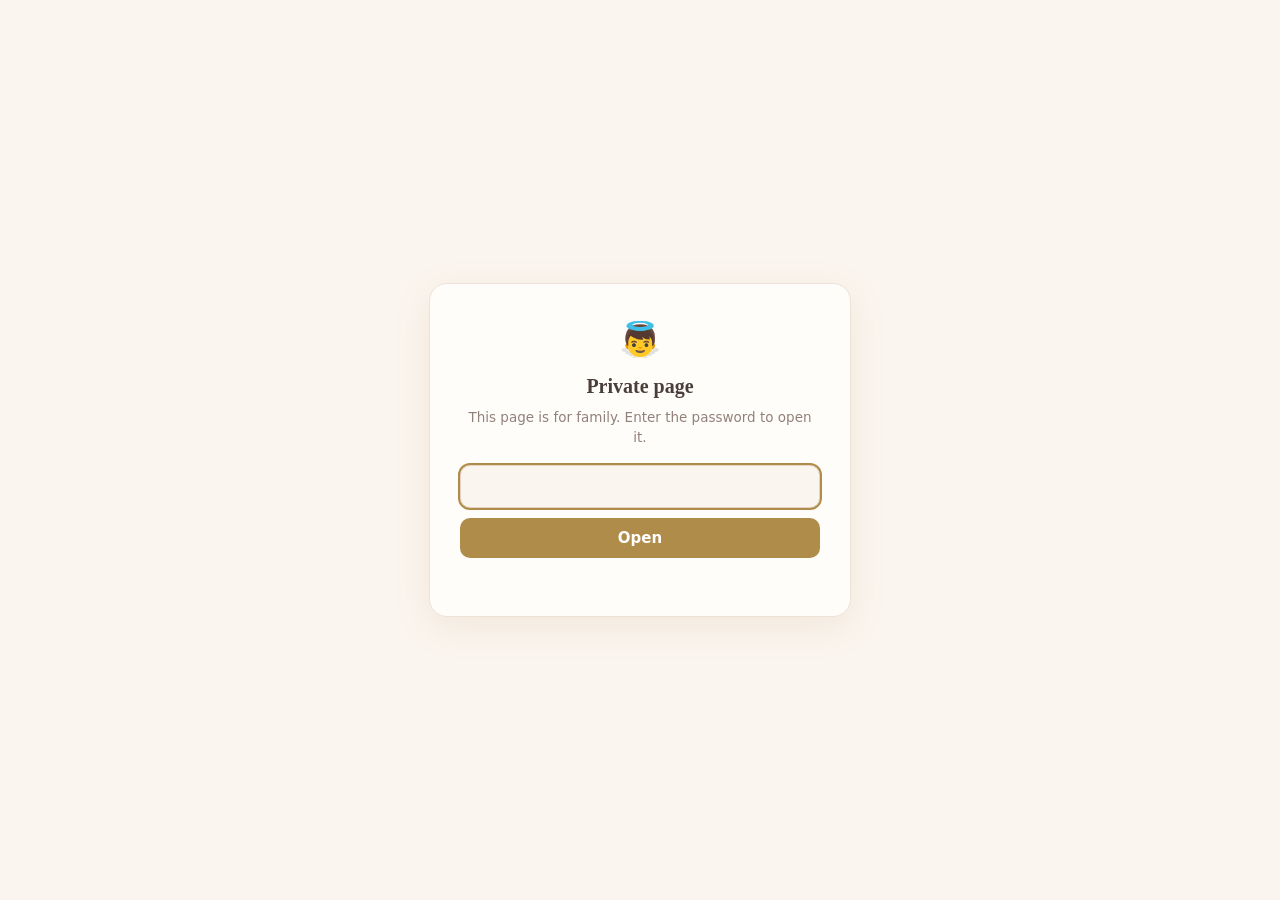
==== commit ab724058: "Section header: River Rd → 3000 Minuteman Co-Authored-By: Claude Fable 5 <noreply@anthropic.com>" ====
--- a/daycare/index.html
+++ b/daycare/index.html
@@ -27,7 +27,7 @@
   <div class="err" id="err"></div>
 </form>
 <script>
-const ENC={salt:"gtqdBhxamYXRFoOsRA46zQ==",iv:"MJmSQjZayBdcZ0F9",ct:"Xc6bOW+0+I5HfL7Y+JjBGRqx60ndaRiR5l4ZDKGpGBW6mFoiti7Q5JtwBtUs8X9yKYkiEzBOHeMbsL9kkJA1Xdi21mDt73xe7OqDjFJJRs2syqOzVIU1XvgSzqOmtgXXYZ9LCgFKYkn/2UHB2eVdZ//OFETtV5jaYxwYFFrZZKMEn1s07rIg2/4Sk9jg1z2n2TMtVpjBKRXvEujTEmOLHg9azOojz8yv8jVCekz8b/Ire/np2FcbMvHiwbI+8MpDbjTCdusuhwwzYTr9unWmw49ZlkExj45gSe4nnByUb3aouRamd2w2/F6tO5SIQ4yAhsLv7LQC90tDTLcTJTBZd8+F9EqZetferM1xJfdqD2Vs0QyBOddSPN+5Ys/7n3r0/Vi0gexXMFu+5y99n9oNtshyMKmB+I5it+dtsA5ry5JeJFf4xGUbvHOD0CDdjY5CPOFtUzzMx+rzoaOsT3xkkNipfS+Q1fCy0fB/N97K9kPwRLEjFFLUrQcLnflczZFSzsB1RdhL4HVwclRnVQ9+SqWO5cgzx7+N4sVZKjZQKGuTkWQMNf2xvfzgicy2ZHpGCC5sM9N9ClhRmZti9eo8ESSScY+/[base64]/vpcCyzpXop4RK3U7P1AdkRVwI3+4aQmb8Lh45JARn65jcT91iooJ0bSLkbS3k7BURG56B0BqjWxBISCkFfs7syidbMlx4tvAd3kLqxRjzf7cDTd3XUCseuwD7ytQwBhcXLSIow3N9a8oP/trKsbOncw4sDT8zIFutGoueRXOKRtq2zWriG+0TM1J1KzR3KMjRBVFs74zQ/si6hP1rvcGibJ/ctQfFH0Wj+wnLRAoEo6kc2R4OHBOoNVUTjJZsQGYIKyWSM8XL/U4VfFo+3JjYsMFHb47lB6DUFTIF7viYDTCd1io34M+sFWp+bHxC166BmimdU+sVTn/9ZP2uPKA6gHOt4PJgimimBpYN6S73pHgUTHUMlmi65LARG0BMFf0+F2IyQWNeVlwuDQhLi/xorvOTCI1gtATPrLxB4uXUHjDrX9t5Ghf3Y0u70Vtb9OG8NGmHPqgPbfBgkZIVZrQk5I1cRDWszGatiruUSnmhYhCLTX0c0RJclfyQWYSpQUSpfl9UIswyaeYyv95nSsmCf4RXBFgXgqcbD6852jtpbqsXBjl6IWNSOk3fWH2Y2uyb/ZjQ16hQnmNbYhYzbpIEZeoTCRzMdhhP/[base64]/E0mGmS2Z74UdLVTxJfRH/bGdccR29pEZdWeQiON37aFEnKynsiB73UB0FvbFrntA0Wll9rf5yukUdQjgX6ZUaQDHISOL9nb0a8Aj6S77EaI1pGia6JQdVscP5yOG7R+/UGtha633DiMaZxSKm1IxosHuXY3a6IziBuZySBLEGEkqXbcfJ8+dSW8hfUeRxne+J4LNmoBr9Amo9/i5ilRZqQUskSE97VmbMIj9Yt9XiUUtEucPCEYZnSYuQVrA2bGuGQpsCUOc3bu5jv6yHxLXOzulB6JjXYuL0wpIpFqvfoVYSbdp4uRPYprYEPe8WrpGbuLxMtbnIP1Je5P49z62yDOUKCcf7Jv30OSMX1ilL2Mxp2ZF/SnnlBW3lPSn/[base64]/J8ENVaPYIrm2D99utRve7AvVhsZYuFBNyeuK4BhyOC7SQm1yoHl6HB0h5Jh6rXryw+hA6udEDFAhCqWBeLgZjMnT7xVdPpXXRM96d/mQb27HPEBe1PQMfGOkB2uDqpaEYNJtO1du+X5K6s6OLmPaZETzddTwzctj2jJowY2WwfSuBHsF2zcrkRHYYnFvd2K3/do7YOKB62/F509QpkvHkF6C7ZnD+zqnhNZay83HD3X4OoYkZK6asOBk/BhIQ6XtRHwc1/4Xmy7HfMBKiBHyqkkxMeP4lau5bVlMZiQ4peclsD1b6MGnr2nPsLclqTMAGyIy0lDhKvHjj4F+jh++osY5IsebrQu72qjUfTcwIKeAXZOufXudJeSleQL+iJo2SEtRB1gsw4tMQT6i/LJXtN9m3D3UD2fKabDZHKLELmQTpmN97ttxIY/OA5ZRx0/hlH/o5fX/KOPf34swG+o76NZGHWfFGi7wwL3i48UxyQ+noXZ/jUhaadTNOwzZ5sjpsMErkIzYnRX956XRR2s1Wz7+bGhZ7OKhhLADx4lHfzGTi06m1kKYDoSn+v79fg/[base64]/nw7mZaZjrVeOd5raAjHHYNr9TRFIO4A0MAxpkFjQma5bEA8Pb4+CwRqyd2TgyJmeTIfSLe1NPx2uOdnjip3mqCKaFZyNEWmfNkfpNix+dxe95WZ5WIVKIMZVUCx6vHFE5NDKQvLBftreAV0DayT+D+C31ftcmNrIaBFjq8HMeDNgEAEgJ2/JE0z7aBHl0wkTTML/TYNddHxYs+F6VN5XduCxNuuCnrIG4kWVpGEg6ddS2ycR+y1V2z89VvYZ6j9cofN7pdGoYqaEEv5EWAN86Jmvtq3EjvSAWPF9+AirG7xDfAbLHNz7sVHvOp3pBm8Xdi8ff92jtE5LAL443+OU/y5g/anIqQYaaWE066AU+9GUTqWslp1o5UQYeAWFQgmpw+XP14FF84Xx0I8hrXDEIK2bSMLw6Om3pm9wQvoq6FNfuR0hxDUp51BU9N9L12/qt026cNPLeomQk78BMJzuu86ITJifn9lggZwz69qkb6iPH8zpAuwZMtaoq80PpxqUDW9x5e7/[base64]/XJegbRg5hpqYHLD9zIILR3gstZrHhTdVVLhoRn8t8k6Umhcl21RC5c4iG45LCtmhmQ9VLXwd8KVLVsohIEHXqvb5xDTAGz83wKwRiQz3aXppkEu6ilaw4jm0byLcnMOdzx2gR6O9EITcbg3LOiUeG2F6CJ9QKeA3KGCs12MuHx/yuVeKWW57L1BOBdzPbzPnM2rGa1PoowHphEu7ZTSkadQLmST3lm+qmioDEjGMzll01lR3J8lkENY21KemFFlfuqm71WmX0Hbics8iUB8CswRK52eqRfDeXNeCK9SQlbNh/[base64]/j85r+twQJ828k1vw4rHYnk952GyM9sUCizm/yBu3KQHwX0LIoPSpYcmDw5S7m18v7ooIfUGyEWZ41rLT4i/niIULvbv5Vgl662BX2SIJs1jA/RRWdGJPdxksXftZpsHslpo5VuhBEH5+W/aMGuvRHZ5ONyuoaiSOi4USOMSgFvkXFwiDCdg4DZB21ZKZxKjox0rqrQ3K/zikZLTqGy2Eufr5gVgtfCqoV0IwixWBYvanUf/SwOqEhPeO/i+yV4VnEsCPXMZQXKo8H8DbWw7BNdUaRU2jtJ9W0jkCBRe9b+OiAxnV1aE5HQuYjV1UD4qaNxTtzeCKXxXLNZQRniWMWvGCSN7KOTX+Fkj8p1NnoD28CDdI5v5yczXq5eXZMMZebePWL4MxRmZbCZRXpTroflJUtMV4Ag47iC1pu8kv86C0PIUbTgVcoh/j1zjVoPCub13lkIpOBjOpE7cKsOg9cSyWvUbnmIvNzpeYKFYV/EBLcXz+UE7U5hZCMjtF2UfmMVjlPCFjsbdNxpVDSo+Jszfxr7wcWVZqUUf/Xw/Jc7yzIS1VSZ867p61hmaxgF2rd5ytIZNRJFbcCxDCAq4faxtCrCowWAdQaGcutPLAN/zldzJGxoixGrJtC8A0EaPUFR9q7+Q4XpKBwinUPI6HhxE1XHVqmNeJBrg9EBxMDe4/lWDKx23lqpvC31maOLwt1keaQQQ9pEGl3hGFZ2d1YAWBWyW3/bOlJ1+/1H5p2jCNDwGbqg6FbIhy0UdViW39AGtjFV5iR1E2Jj2H/D4tcp6FwNDfI3+m77avdE9D+M6iGcRRsrBXkqTrxxdPk2amel2JWpFdcoG7lwYXZKgb/HbGRzIkKIMng6FKzJL6Ch+JsrAMQ8spL07coMdcMKgwPrVMnS1yaToClUVzH9PtFyuukQT3P8DYM38BeZNmDsuD6vnuJuZjl/najRPcIYl5pBgiIZoJALCtqJ/mhxz8EFtwMaK1INTDDXtAhV/RawNJqgqknI61TTVVq7jXASLhfNaiAN6S0ewWi+K7exeKAaPpdG4M7QdP3ghWA8SU/buVAkj2Yvqpnw2rgv78vVuuzlUNaU9tMnwRESqVbcFRNsQqUi3kPNZ73jqWL+/kDdKR9g+l88+RA4Qxao0Uignlz9uCuyhPeOHwZdOkX9pYa/dr5Rl3yxZTvilpaEgsO0E0qw1Fz9a6/lnLLB9yTIXo4qCO5H8SwHaGNduao4BKuOD70EDKCPCtumxMiAyDQY3NACmyIFyL7G6BkI092/bB/2rypgrAYOcv+PalIrTu+8TCo4KVZPWYv8aG5tOR0Mcnqt6C10ABcLPvZryRLRbCUvnN6i9seUD5gl7dhpz88/XlFx8ABcObN31SihXYg1v3RDvWg8yWl7NZUlpbWrSZKX2Bmc3c5BifPFNjDryZRno01kHZp4T1ZF0I7VJBNlxQUG6ejzjKB06juA9Mg9TbERuUpC86jOStDtGs47XP+PDIG6Mldz9y/20A9kypIhoLn2HOI+2fL5X2Yk3XjXev3fFrsbYLKZvW6w9/UZA5g9crD8Ggow7HpcOUwOVvVOPzS81s+I6QGePLtpJXYK+i9MEZv5Nm8vRsNkbm1F6UCVvvWGT/2avuf/BwUUNv0+2W8WLfylfmksMJ2fzV23jpyF+w1GvNcKG70eTZrr7jnGN4DZW8Sqf4l/btd1YJRoZeT2XLQcaMeKtDs236qfX/J8ErcgKmrdLwUOCSXDBSBLgxhR82+ZtpPoOuxQXlebuAZ4GNEB4Yat4CSZUR7jjH66g2Q0qiGORI8+Clkdh1KGpVcueVu/ArxhH+m6O/gfJUoVVhRt0ir6BjN5i9uqCxTo7f1d/Bh/NEydjFequFJYm1b5XJoc5gYsNhm2mu0Ts5y6dxZmERLI16lVbvvql4f3xRrv9mJ6ht/mmL0Ah5er/4c1+Vf2OqGOo1qjsVsz0I/dnNBi5G/QwXJA9FURl/MQjxS7hpzxpP/bsc8x+TSa15bRusIwdVPFRhmS91J2AtikQol1QY7UrIBRT0yOxc2DS3QZ+Ua4EYH2gVGMwcToIXFUTqTc1RXExyGapiDiG/Ae/gPlj1/XKU2SmtuHUHLF2gaiX8yGE3A99if33Jp/fLyWac+hbMsdPsI90+dkmn0VE75lqzFk34umHyY2xI7KjeWyOmJugxNmPR56iHA6owA5cwh08RfAEx8jKG2vSZ4HvmlTRZ0HumNSBrk5SlVdqRytQN1u54Nh/yRN3c8p8kNCn+cnwHAtWqyv5XUehxCK3gfMnEtc2LsOuhqbLmSg56wCttGxqa9bTKanVotyRnPssYQYcGm0kBxXh0qlN39kAuiQQkwj98n0eWS90Qqr/MPaiDZdoaxTrmti82N/FucVfiXmFflT5eBlRenASb/RE5VzfARaWLkBMtqDeQ/yanpuFFZFhrz9VXh3YwPxiq5imPdkUJBaSHp7tD01Z0vq+NIj+16AkHSGVE5FyZyZD+94D+4uQzjex9bsrk7YdnDT9ReAenB9FraI0/NEhM4VFIgNr4kiAVr/nMk3magFQp8XYOfU7woxE8OYhi5bpLF3iCtkrQCFqblRSAipksRDPQ0RLWsUUlv5hFEUsEvODyNZLJF6F0S65XV2BGavNhcjON2yHErz9Z2agZRO2nth5HMwY8EYktoUYkEuC3ZV6UtzhSqmI4vB8ioz6/InVeWZ0cg9FPlXPG9O9zSF9X464muPu314MGuGhLb7t7QrYarYSRHf5gyMTuK094TpK1/vcaaB4xnupnMNLSPLCUVAgRSD1vLLCRlu9fPniSvD0khVReMzjQ9XPEa693LC3VM0H7FR5EFDuyeIItUbavXy2IYIkoiyDf/Ud2UYCip6tzEP3ZDEVB76oV9iw6UrxyJBYFWomAjaBTJPw+51ztTrf5rJe7UICabkoWN12yhOE/1rYyCRnyUjK+fDSLqn9rp1+IIfPyT4qglfoi4ZEiv2ZZL1ZvgQClL6SUAaxVaG+2EM8y7nI0WsOgDn828BUBdAAoeEeYlCqzev8mVnGpnNi8MCjJJs5QupX53+L9bzUJ1FNhD5QBLDSDHcy3HcLpR4kMZI4u8CEsnT95Cx9+xhYx1TK+7PVQecGfThFU6fv51CdvK/jOJ0UoOFj1C9E4bWXVGB6SRvAqS5XjbpLcIcv+3s17cHuJJFfPS5EKybGekQr727GEVRWVkKl719IkDB+9gDLN7z4rqCURT71CWRonyqPz0aVNgUrzCACq4SJqPpi9CPsXe/5MF+Hv0P91dT5Hk1q6dOBNeFjVkVHIdfUS3ymL3ZpeGhYHQmSj8rNX/nT0o789ON7ohiAMAu4+8voFHtwbJoqlD/IMxNgz41vO3BR/SMfnHSIc422ST3dEr3pvYM8qSVZFpd76I7QLQ6fBGPBa8HqHNoZgnaaeo7tEGsXzsVT80y9Wgf6x5CDw+csPIO9I1r34sVH8Axc0M3iI9zFwkAzk5ztJgsTQA0idll0W/qcTByWD60otC0kgbgThYLmHSfji+Ij/[base64]/5p9UmeKT2i6NOpASEh1JtI+wdx3ZEHBgrz0m5LErvpmzwtg+9kyZOTh0iEt+RcUJl8E4CYoUB/UrVuFTIdQAVKlUpty0x3ZSU7pRqin8mXOy2T4oK0Oros6rOeEunETLc5Dxi66t+1ACF1Ew4fBt0jo8EJHpBVr90PDxEIrruGkTJj/6u4fZzPsOn58N/HUtzterxPGZdp1l06xNYMdgqBhkKWsIKENTRqb7V7M+PQjtAdcGPd3y6aralrgYqxTvGmMv9RWb/B2cKRckNTPlwWEGhvHFgk1oqDMEVFYcF3m9WLHzi0Z1Ho2hcIvsZH/78GJ+/mAoNR+A1yPfyJ8pFgTStoWUHOIxoHnz0kJEzsFYzyV6HtqqvSu/ZbXtpMJW8aIrz1Je0W33A8lvCQV9giEzSfBEAOSQ6ZQHY1CXANnaKE5/IjBaS3Wz710LoKDGrIF2+UGPuixqx9LDLNZhl4TBY6+1KKZt5ss6HoaVRmfszWC4epHVIPedul0h5lownOjqeFAFu32DR5Qig/DDdNNAGQEKqOtB1UgUD/mH3lWwGIOommT4W3h8+3+sLk/0xniirqB/yjTxfJtsyOK6L2QCxc6skG1JMzILvuu5bWhyq7VuYBw9gOEkEAS8dlw2Ztwh6LK7p4mLoi/XbEsJvJhf4p+0amP5MEnfRaWPw/OIp+4zbNlDOmwzHV/o3/KJtmDTOKw4Isv5hhhc4ECm3yHFo/P7iDrEsigsZYYVH7LmWdOJ9ec4AgzCHMby8xqof1oj8hlXug+lNjmDtqJpyUlGwSvKetcELSuQfFNFHHAYAWz8cYxmv8n6zOPHPdtFbf+pQBOxtlm0mdC88J76ah2Z70OXhnJMmyV9GTqg9zaBfz+VUXaSINrDIJ1cGX7Z99U1RKiFhAW0y2hs/b50jetKmV1J62fKmzeVT4b75eGtIUwLQX0ihblZf4WlPVZM8/Oh7RMdIickqX/u7q0P2I4xqxENGSQxmmBRV0qmMWki3Z7DweBbs8S7hdYsAU8pcbPW2z+Ljvhj2/yQ/hZIU4I3nP/mvqIDRQxBBSkDy5+U663M5jG2Zcd8bKh4m3rBNaPH2IcBp9znyyk8wt4eEMTSKI+UZva2cSuGxaOPaLwyMr7OO5o5tlbxP3yfs2ESzSsdjSlN4tyC4TrdkJlqeA/h9U7ZdbdLo/S2DpftPpa1h9oSdzvOuDMxH+zdeBHOxUVgZiyXLRr5fwxdg+qiwZ8CJoXvhI+Iq45mclH1u2FI6LU2XecCzGP7r89Pxya3TmZ0vGZzwx8soGXJOnEiIAxVpTFZ2Jz75/tk+j8HAWYS1AaLzSfsliR/lb5vYq9HKR31qf4JZCk4Pn/oIqDVReVyvz0goLlKqheo6acWOavyAB7geVerOBVo7JE7p2I1B+0BClELkF9lyyoKZv4G0wDwQRv29voofv0HhA4RYlMWLaP/fZpex0rUYLLO3dO/5OnKvbcSGGMfWiK17QQbI111QKzcLtJxWghsJ182NWc6bR1qei5pCHB4cyTsf88vB7l6Fl5sAaKGklXlXJYlbkoHwo8ikTANXGQmsAhzlI1SuXeRxRRy1sv4AZW0pqqkwaqsG0jMS6LMhu1j2nBdvOoofuce0kItMHkb7iUucn8bkhPENTMWWiw83imerdbL2gvIkn/EG4PERGE4eOgBiqy5a8Lq9A7ENXZAy9SAyfoCNw0tDIMKui2R4kjHR/Q1On3t13WACtfENM8XmiY6jBRd3eS6gX4yhw9h33Uq5K2y2wEbwJYvy/yqljVYXRd05Hmc1BjTlBTYISoCo43EP1z1LRZjR3y9Kihe44xKTauhYNx06SSWBzIHCu7CMzd7aT7U4zF/uqC1nteW+rKWQY8uOEvCyNdj+INl0Tp8dJVVzU07Z+PRAgmm+HM64F7F/DpKSV343ISvoFUsUtIBb+49ZIi5mt596pJn8q5eauBYg1CHzYzAnOa1DlPoyV7E02ZhcuMqKcu6p0YTSllPk2+gSutDqbty61B008E92OAT3+OfVcYR3cjQ9ZjAgRYukp9DmMrD7u+e4DCE35Lj1Bj/kzyoXQ6ECZbbocvqpdK6MslFPJAH74TfazKD/L6ix7kI8fq48O3QVes59h1sLanXCdO/vPbWf7gj+5lVI36N73M8ngxt5ftgh5F6XM/8pl9ucR4bj+A10w/pLNl8tCMOQB6K/pwlHJn5Obpc17tfHrWA2E39ctG5K90e2uDh+qJ3XH7lnRSYqt3PzCweP9M2ElHaNb+4pKNnsxiEiIiIiQMgWYHFnuP2XxDwiTkTk2S6Bx7THT2xvMNH7NelHJWZaZgyxrHr9fnov8LcQSi+PV3vXbZFUNIwmKSE87lZH2G/OY95U6TsSlLK+4iNI69C7lgGQDL3P8VIxndZVMseC1wzKPBjRr/Gtl3cri8utqIFM9ROfSx6HDMEVuBC9GowabCAhwGUWeD+La1IiKYWCVVYkPoICkTIAgxWzreaoyMnWbDK1vI4V7IVa+R2KQi4nVFvxlir4tzzoekrTk+FF6abGynlOkWy6LyngqzYXvjK3kkv1MhncDCDPV674VXmA947PTsNZ28E/LHHYuxlCEXjthKB8eJ3PHZrC+VwXGQcbeSKCEgUFhsx/6DL0niswDH0vqeBpdY56aQPM4Fd8Fy/LpcxBpBIBXpKrtYc97LilpTtdE4HGb1gwjJ/5gOKrRUp0sTR8Q9y0pH7hcOzOjQIwNsIKdSiG/Mcctvn6E+tugXL8jMuIh+lNU5hbcXSyZ7drNn4L/e4EBaQHMQd2xF9QotCoCQD6QW9M6nnwMhQSh+DpZlIxwd25Q9ULFbqvTNKfL3CCB5mlCqAlwLaLX8GuuMKZKifflb3dyXEk2wNd4TO58+tkILVI1xMkESi4c4le85fEWrZ2FZY6CfH/W8g2wRR0YL6qaLrtwdNT8Edv0gOBizxZlWrTk6PL0kQTSXYqlkq3lNFWUZ8aYItR1JzkZYzsm2FmodOc3Q1PaNgB+CrTRazwZb0g8wfkzm2ZD+B9C5qF6Gi5Sv4CGfLsBTP0USoMG91pw8pNnxb0pspBPoNbw8V+sVtXJWxAAHElzlsC4MxIuy1qh3PlJzYDW/uXzU1YWMp/WMD/QrHqNRUwgG77JeMxBZ6dLaTKeVObj4+39IQ7i+SdHlZCGsTieZ6lBtWNbapjbosWN52LCplay0Ba2/sw4GkFHmX/CvAnvRlckVi1MxEs2tP4Yg7j9ZEwPF4XWc64xswDXLG5Sa4PTDgJls8YjlaiMEvRSwSlBmreYG9Hfd4c/FManiFEQX1YarliqDPbHaNA3ObY97t8rpZl1dZBqE0ANvQ4jvE6xk/[base64]/0IGOzchLGFAptt83FRKxSuiyDZHjrgEk735caUHcnTDUpCl6gBhkyPsBne0mka6/y0t3krAkxBX6Ydk8dROi9qkUGpNtjyKTpuR8BFejB3AHomj3WtSdv9BbifaqGqdlhekubsEAvOMf5x7iiZsRLIsDp6dED0MgDPiqIQ3QkhUxK1zxtkuYJLTbq2xSNJUDNuEUEED1VMezfee2UJi30o4Watv0e5EYrao/B4GQx2NrTn5bSicMyMbCPUetP/Qu+WwC3nXGLK7P2xcKDRXQayFfiduy6H7C6y6JQ/D7DRvvCPfulMZio9fn+fVl8spk4NOWdzrXrvXVI3PA3je+w7tse7ToO1thKpRyDToOfM4eCLUWdQ3P9J0Drqxym+veWVoL55qGgUz9OYQAzLouNiw5s5ZnrxlkhZlP0iQJjG8m/y/fg1zqf/brdugioMJkyvXZ5C0bAnMs9bapYYOe/wbKC1Pax/KQyMq17PSOdNsx+ikVIMTp3zhPvgjAaBJCIZ6qkf4wVIQXc3XdabClXpC8TNB81swaclsP5YPes71tw3Ut9NyGPq2yhLLZXCzCCiuhAShqHN4e8OGuHbYmhaaiZDckaE0DEpoJENrrBEyxEC+ORl8t0mx/zItPZ8fWhndwJQzLwwdToAL0wR90i0fJLOoTIJOa9AaNvkHUkTbGj9QLZ7CXkfkE0/nLpWRKBdmran5Bs3+yu35sxzKbqu+POY7nW1SPERpWVY6bwtHSFtIZmora6BqN7X8gGmSiONoRdzJtmsaTnHcY65AnQprRhX9cf3Fculx00xNL9QDYu+NUtCZl4AuUnfUFkcflz+5dWa/ATdZZKDNquUFkSi06dOIt6WfHJczkClYhF8cY51krj7ZUktLXzLa6uGaMyAn5hJSJik5Xr8VufKLdzI/ENU1LpF2O1axDSodcDnwRW5MFZayoEXlmrCniKNymaeJAX+1Zt1fEndofN21REt7CugUylLmt9qcK/HaJGzMjQVZ7d3UTkcjxEnmCa0pUPHPsrK8Fk0UhEBjc3kfXkiZvqn22uZdEwSndFU0ZdZFLJ3vEVMVbt0lG/[base64]/ia7rQz7RQi0fxCndS32VaHXBCncRgo76XuBXJfbWM0j0aGya331gEhJoEp3D8pT+BZLG4uQb0iuVxS7OrXEwuWKCgtsDQLzcSpuYxfQHqfHwc6H2ffmclbEwHTTuoMtysL8WH4W+ZBAkrw/DuAyYOw16woddyJrqvD+WxxvFFOEyuy8IZQbAC6ht5sMWq5l/V+83Cjp+9nEpSUVRQDddb1C/VBFtQ6yhuNPPfggbowqr4PYGByiNercgJPsddBqtuGMB7N2wDYDjFiYqE0nTdUseU7k2qIUzYZ6gPPvWarLnDfjS8MUP+JsWNAkKQd7DMZK9rJ50nT+la/1+3ZaxUBK1Rt06/[base64]/ivvjB3EFscJp7O89UA9UN1C7Sj8Z5HrCWSmXNaE1owUquiQehWVzxAzbLEI1VOOcYgIf0rNiLbOtp3RautDbbZxJkAs3bNL6dvq0LsapVFGW/Hry0pt+1coPp3GCvCsJ97FKfp5kQ4086k/0WTVRuhoyx+6OBv9JBw3/c0bVYSYyJoIfsL8xigT7+FYO8snixdrtY7VEzbsCZhM+RK/ABcumj+5OWrEYViECHBNlYb5WS3y5SwmxNG0HtCgYstRGJoxMb/QMz00vXTs66jAKnpxnjsalN27s5pjJMIEgYlLVTPxk2191W9xrR999CsUHCi9d1a8imPKf2llMfx1R/2b3aA705vKaJrTn9PLhD2P+E6/4jyehBvb4vKaQPzlEtquKT2YG0CACd+UTjTWJckEraorGOq3/H3pubGfZCxkhHxLGvhlyy+cxo8TeCcj3mlnqDbgfnGJTDaCjdWcmWHIVOTlMVcko4838qxmhzqKc7YoIQtyns1ZOSizSaRnSkcX6UZlUgia+F1uD+0XP4bLOrJU7feINCpCxYjs/zCZbVddQO6KR4NK+Vvi+uEKOo5Qy/wA8rxdMjKNpufUcuuE899dUNILbNRf7Fnv12csheL7eBk3M9mjzUr50ClhdDqrQf40x6XYCqEz7tntQtIUnLfcG8A2dlo8HJNdC3X+/8RtS6A/x6W7eJgbeU5Ph4wuUJrvE19Rl/PtxEnM/bF1BMb18LXAuZ9A0cRgGPsGujfwsuUHOa3IlvcjIoA0brogWMbjbleOkfqzHdtOph4cK7RUCxxfRL2Pg3QSEtsSN0HnwrQ32LxK0Gk+t7rZlAj/[base64]/FSqslw+fLeyPQWmuqbLvjxU40eJB9duBh+t5rsuMFdaFxbpum+3D1Gsd98SvxcbSK0BV6KHwT4a8H0//9/dLSdRUEI43MJtkmWWgGesQ537UE8jcV6RD+TZwUDFgHtPFUREhK3anwinNyauLRy4BJkPKNnP2yiPvA4W1ojO8kXabdeKOdJB8l3Z8HmcActiyaAysboD+V1CRhYez7/iauJKU9fo35cyjUXkcdZAMgKD0sWg8DAfTqucA+r4NivuLOSsG3Sxlh1/n+Y5O+zl3F2bX/838SfNR9JElRbRH7dO3tmHwtk393HfJxoPDuI7NFQFs1Ht8k+ElEXNiICL2adigytWML+H2iCOZzvxxbGe/CmV8z/VG1G2yViyvCQU2beFh6Cg38kgxoEZM7rrMcXgwmoQMAJur8yfvfgCYzggHhuyRCmNWfGn1XJwLnQ0BT8JudCwvWZbxgXEZUz+a1Hyocj0RQV73YSnafiBdrniFIJvkZ3DIk4qh5FqXpVFkuMHB5AWlen/0e1f1V9abQTxzf6TKBCC031+MWylIzwWrdQ4hnwR63YLfBF6hsZEg03hxHf17rCVivnq7pxNamI5ShmH/ze6A9tlI+v9xUeLuC2sbEZcz2LCGFbyv+tAL2GTM+KWraSHvGcSDe+Ppuy/s+AsMmYCVR+WWqVpO2muDAELPCQdIpa9HyIm/y2UQo5Sgo0aIAK/SeOMERMSJ3ft0G2sW/dZgOii/HDHLXhadwsfJGPqRfHojo11OU5eGjuHUfU3uWu+5rSwRfGp00pOoT3JFlP+aIqDq2Kx0PTAGDENLrTl/[base64]/vW3PIz3xdfmuSM1dOQ895Erw6WtnB/8s3CqGh1q29aInD91AakZjKmGSwkNo8wUeAWk+TARkWdfCz0/6fVqtrRu+Hv0/[base64]/ih3cxGxeyvxf+ttT5UMgxUVrFh8N1OaKKtL+J6IgTi3LTEwL4MNkoPTJOJZgdHhtcwY/HNIkHOBLKD6ReVuVLXB61ZMW95tiqEYkBZ6jjJFDWcqEz00DG0Nidvj8UMkkDzoUuD7zhgzVQSh8FLK9w2dAwoP/lLFDCkQKQNTUDXP57zw1JhfLOXKxgPkFKQETavPsRrPtmg7AzdoWJS7bfgWM12a5ulTkLNDsDPi0muwAg2DCFCfwlykUeXHhPaR6fatmjf6seyzsoPvzzyG5UR9zno3bzU7QkkyjSWm7MpdAJbnqrLBvCGmC8Gqoa8/nKy4hIZOITKQ18bxRYBcyQdR8DaJpa3vxlDA2IfnkFTQtCDkAbNs9EY9TTEIejLrmAe2z+ACXgzwEgK5K8xnGcMt0XeK1Ph+38XLwSTZESEbEBFCyNRL5nWeL5/MajpzCC5eipDSi2vavPdoXSzFTD/UmfD9DwLHVmX7S7kFWc2mEZRG25os51o4jlt85U0vm2aW1oOPLk+Xuh3Hq6PDba4b6QPNr7tBmKHHw57PKxTeJNx29Xi4spavUZyPxqIW/QziUq3xjSP6ZCzVQSNYAhCKdOMdxYUiur7PJnWKTbCSUhK8O1Kjx1hC6uQ4dAJhEUs93fiKB6yqTWxhHTN18kPFebyqZXmhrcARCGlc1PXcoeeYfj82ornpdXFo0P/WKzR7C67yAVq4QABMk8gpRpxh9cDWOpqSktbTo4zyxbXB+lfxkeASEALmsc4MN29ccvyZfO3ino71rNE5e/[base64]/2+Md0IAN1mqpTzSgQi840RUgyAMjDPKWs4c5hWQgWwwrj9X6hc88xiKgXRYpixH9Ld08LlSKjXenQVbXfkkMBlGImAs9tMd3r20hltlPIbwwuQH3w6CJTVRHMYgOp5eAjzLwtB+RWu+dQaEDaMrmOFRG3qzQv1IaUOwqvwNyV1eM/[base64]/yOgzBvbwfZ755M4+n5Zuw9IU5pzqoUr2BfLLICMFMCsRio9W2KF7tZFSOAw4M4u7UetbhrSAvh1NLqUKABPB9VkZIpIoFnZXiLl1vS9jh9NjvcGyN/ykBTlZ8dN8gYnE/d8oSKnBfpMr30SgQq9i5DT1V/jD1HbWCzX7ZtVASVmLrfEhMtP3DdRRJVaRk3S2q+T1nDJ8Oy8Hc2oubsCsqSUwdua5Q8xR/bQ94Ow0nd4BfQCEjnnxgnGHkZz7W60ops/j9cisWRE/dVIsABCAAMXU+gqNB9kZgKPK2JilAJksU0KemLeAUVLFF0E38Hv50snx3P6fBvvmBbtxKP4Ijab6Uo+UGq+xE1hEXiMZDPhFWLWZBU25JKangJzusHv/qAIXr+kjcviCWnxtNBLiRenFGzsr6ZqQeJx757n0H8od4D+BIv/Wx6AyVfVBDugakhhGQyMI+5flyp899wyjgSOIhBvVTZuEMxKWpuJEX6X4jE8s0f1eAV2lLstLY2+l2zYzNzflHoglfNU2AVic/D+xB0DuewU3EbqKySwoEXVQchPks1LXMrmCUHw/x8ULLdy03k+UOUGSSXj95m1aqCWmsc+39L/9k2FktQ/htwAu0maSh1bzO/sh8QNvL1n1sLWX7qjkYTZ94bJcYKB4Yeue4VkxUxt+YKIG7xkq0J9sS4AJG8fT6++pIpyiEzw3Bwsbe8/yOYFnnCkb2Ha6fxJAH/Cc7kI85Yw3fb+Aj0DMMlf5QVpKs8Nkdf0hWn+72ysFYIuOwnAD3klIzFjpRtRcex6ZeXTSAJtPn1N9kg9gze/6gswRE/2Xjq5aja7IcPc9UF2Eqdn50zF5RYKB1xyYw+QWMAYEVMHp/Bln/YlWn0iFz45T6cVUjRflkRdKGH+HTgVf1WlaYLPN3iMZj4iU7vd7KteGYmbZI9sDvuEMMUOshrqxUdJpoNQq3Y3VYnUenUH6SwkO3qZDaKt4HtTaV7ijFfVVdSEdrYMnJLSih/YT1e+5mSiAdRLk8qTAJYX4CP473LYAR0aJNEiQWfVs2LSqjvi3aCDR9lp0m1m77oL1wpoJGzUxReqE68HiNlDrpMSnvVtfk9QaPlXx+AS52YjlTrmrS2F7xXrga/KX/PdJn9gpWXHCZwo2GY1XORgBajZewhKz6aAjQH/VLZO7+bNxwcQSEi1VPg3i1pjDSCnOjiKAZU7NKIoYVe7BocLkitjDTPwYkiDsQEitSQsuwzb/+NZH0PjFp2dWeV4EmtvwLuKCww+bj8HsH4r7ya0DiTN6Qu7I9qyhEtR78zoZ4Sd9O0CWpQvFdbOvaWIUXBLdWYv1M2wxRw6QfEK+o2eKVl62mWQMU/27MPeVCiR7sXKVkXLyuEXTAB/tqJnRNMNd4BF92Xz6C+M1PzYNwpme7XXhBv9d1LGH5V646nxSDjML5AUJXz/4ANSCoKjlDljwNJ4+ZTNDgCQ4/lLq5lPOupph1IdgY1q7XJr8APFDM1o/DIyPVkSuI5kMTS+Aflw9aq/l7E9zwxatgOsWnIiwbC3KqVoFYdiPq9R9Oeeq56xc3M/UMPOCQxRleC/q/OsIV+zuhTi8jgts3+Kcc3dOZJb3mH/Inaw1Qt5dOVVTBaqd7WdjqgndDIRMH+03BzDDP1QE2nAdu7Wgw2655GsG5r8A1XYZupmD/aGKZ00PYmFZzxRQRmdIZJ4KLYbwKyKHLvar9COKcy3+sFABMpD1Rh9xj5tB7n4LWzl5ZaZa9TmunUdWjKDn7Z/ybX0Ytyqfi70Xc1co3iy0UjuUS+zFPPF3f71YKfAdCdXHzAfx4FdnSG9Axg9zhvcBmFdkfoIIcRIWH45dBDwdpG5CHS+YarXtLwLzcHGSi/WpeQw6qgXTLpWJbdsai6widNheGhIPwTyLnh+tx+y4UoqfG4yXZnOxb+Bb1IjKz4d/5RtNfSN6zuWpoapJbjRxDFnLhnbl8C1ApXSCuz4lqRA6vn8N5xKpv0OUhhCbKga7TPWwUkQbMAu+he9nEo4Dm/qFgMZj1Gah83QwIObizhVrp1qSi+N+J/zjBALXptMor47LoWsv7VhZ2zz6Cb31yUGqEscz0m8hQtTcsK2fCijKyUrOMlhTsClWjH7FEX0n5sJ7aNvP0IABT7O+o23DkC1saOz3qfr9Dn720NWWkQXNUtYisT/w4uO7AN8RWzdfJ5s1CFPiHJD7gAlOwrkEkSuy3fCC71ZgThf4qCDm2IMtrCDdpGyplWZEz8Y1C2G7t8OdOZ788cX9UFPAEQKMzMp+wG8i5CLqM2AffJlr8GLC/25Xg2BKf9N2SllX/Fq8bJhgq6ghXFNEC5ZvZP2fohhrO6wz9z/CPh3h5cgvIh47qC/uYdIdwxKnacYi/63sXbf2FMTovtbHQ4C1nWor25/zCpZoDAEhWO5Y1k7P7rHgsk9Z/8kjhcGRQgEtCRySDw6sNuYyQfJS5b4gr1710pFB1tnsIV2k3FpDrFVAwqhpGDtbf0XYJ5mao9B34Gp9EWprbrR/Ql4Rz1ar1f257OPHU3YzmeX6MAMndm+oEpWpaeIxh3vYiItqbJB7COw0UBW6yNVRzO765LrUNjzNBex7k+FHiuTe4Gjm6dg4sQ0CS93NDMuFQtO+06n5G88xBU6aLHVplN10FHYK79ZXh4wSGWQPIJD6/GJCyvdcajiA2zBz4G/v+sWoa4hNe2yA88ZOSFcJRU8pWhg6FzulCiJ/CQ7fEfak9jsZlXvC2k6I9b6Yfezh0Qbtjc51MhdSbgSxSJM63Gs2Go7s9dA7UYWvvjPO1HpIJmL59vUCL4bEzVbvloCXnubB5LyggJEnHmho2LQWYQUvv1kwQQ6Msr4QU7DvV91BiPPMfL3IK79m/CmPmGWrr8dIHocGppaXArodhj5pEKWW7s00Z7Rb+b2w4ywsbXJwOJQdAIy0GCzxTZSztDIoa3syXYdbbhKXjiCEss7okp2Om4V5ETrBhMQPp3h2dpYECPjugubPIU8QjcdWszuwz6H2mOJ2HhgslpOKab4T7BzJtT3U+RGvxWDEWI13oZjKEZpG/kzSn+1U6RjCv1VAlnjXpJgiL6s8poS/qwQ00hJ/wUK+SEB7lGwZfVNhsdXj0tGvPeuAico9+nCBe1dqDJ6kuuJqiYe3kLmpKugZO3r6/pUwz/zA7kOiF55UsbVbNP8llXroQuI7BpDQllBwEQ7myVd1pN881AS02efZ6tccMJVE2FxZY6h05B84Ai64vGU67/wKygt8fwqaijDEPl/l0UkY5HL57NL014Fbv+CjWqyRwFzq5EFROUZsYdrDEjRkLHkdV164VE6O/g/ke2hEaWMtoxfDOPmtu4zbP+eX2DrBlGgRx33EczmCZjIdF6jYMWSa0E5qcj0C08JH4z8W82MBk3e00tbPYomYKL10WMmZ6q5gjKBLRHboljfj763P3aVJqIYBqE3U5vlyXTonYL4GQNZ8f2tDy1Cf64rIcfZe/hQHz2RxjaYzf/01OR02cpB+n1iuXaQJsFbRExhDzXKJ+sMNcCkBFB8vbdplK270vNGL95GtatzBVzvnT/3OB2NaFd69JMTfV5GpmMhTYzfdeT2fUr8J+/mGMTADeTnPQ5RYxlOKl/TfUlGo8fnAENMLkGd8BvfWq1Lsk3FQ4ClQ2+tdnP/ryh+hMhnqiOjgiTy+Sgyfzl3/tQ4BXXVwm1mXblcU43rrYabhSG56zkTvBJsLazJHXsRQWcq7fuTadazEJlAls5WZoAOlojpBbSY8yuKl55dRnmhYH8Ybk6pLDLYyhkB4/TSdty/oltZj7CcV9G1t5GAXWCdJh8V6IUoGHjqrFhXGwas3oXF1U4U0s3U8wcb1DCFgOm36eTlXAvCxFcqdbZYAE8cI7SBfOyEOMJE4Z9YsZS+6uQ22v1DXKxEjGODxi+PvJg5EVZPPn7dwQM3ZWipw1fzBMvEEagVrl22NDnf/JamTrECJ6MM23W3xRuJA0/s94dgBDuYc77oXRI64QMOQShOU4W3gFQ83u6A+WBls25BqT50KCDEUfZk21tykVtREiRpo1XMqrjzrF+V7qVejpiZYr5TRCxM0dCZK7rr2WiMtrB24aBsGR4x4SDQUGMJrwV5FLlbBGl/pyZ+z2io3PUpwkRErGLi16/a+KRrNHKJ+jmJUuwbHcnnVxFz5vVnHDEGwzepiKVrEWXIYNrxIHFhd20b7pEAZCL5GjoOK6LCmBrfkhZDn69cILsxhuRKlFsc8mIgd1F/U1nvnXxu/ZETCgy6th0nanE0N47XYFEPp51UwNFcnODUvwfXuMlUn8kLBg79Mn0QfDvaaOCmkPnA+F6nUGPRDVp58FPL50wNfAqCvTqSBCuU5oPxzFdKuKELQb8xIoWywf4Pt1UzLvXdbrXQ2SETW0MxROIn+ND8t0WpSE0gWDQSnSX3CnVjetubxQubbR3ON5IAd7/MCyN2eQEH9UZBR6MuK36EJ5a3s6Z8l95Q8klswiZ4FPOrK4l/C06oRumGYxYT1BiTHebssES3UES9HX19OZKPctLlrrZNO0TK+CTqM6hBRf7Npnsxq4iR1c21Rm2YcDq6WUB2Vhiu8juVrWABVTSA5wCZ/pFb8R3eTFOMKN7/55LCYLA2lrk40I/EsCORptBmSxB2wg68XIA13mS5ftYhiWGe096fSlQsythYcbRh6I9sPcw5Gg4quwg6JR9wzcl0uE/4MfF7Y6doVe2SRWDt5su+jtMcrbjHOHoccoyvbaKbkaOcZMMyhkm1mrxuXw9eOisP1dcYQP8cPCTGBVRlLTvLxjZeFrZfJ3hmgdrk+qjXe7TzXmzxWGAsXzxVu+VdGUOWJoLgotwH/9cMl7PZ6YoyRAPEv2KonG8xT44gK18nab7yl1dBgf9fZPYEFs1QzzCZbYa9LvP9wA/ejSW6Y1BwM/CMZeu7t+iKC6jNzvm3bAdIDh/LFtKTCKeLPU7UeFh1/VnfcJylBtgg2tpk2mhqKh9Q16G+vXHGRPMe4V8tkEwbk21Bnq+fkEb1Fdi+BrsVJDj1cmPCL8aQiyDpWWVMPHB9yKsoCdwdZ/ZFcYeqaC4Chh87uEKdUYnM/0ZV0Qm9np3wPQGkwDBiOH/RldEaPOGjfCbEQs4BCr83JndNrU9VWCNgM5haGUUJPF53aeZvb2kRFAQD/ODjvrXXzB8bd0ZClitKUYdNTXTTwr3yQXo/dsVuvc0QOcTqWXhud3vbkrxRiPJ7CNUmn94njd/VzJP1Qafta+P66Y0bIMhM5U8zLGvSZps6oAqhxTfIXURkv/meO97FtgWA8XWUQXHiiis0lBaDm+KZ2mCgu5CJAYkHCNAgaUh6dfcP6Lz7HuTwaufTetx+uFUC2fDr8nXSYaQs/S19iD5TQkhiZjtdw4FpYJNxWZAt+xtcE0BnP3M4G4Q3S1bwo+Fs7ymRO4oF+fTk5K39go7OQ/vaV1ufZACiAEuSCIkYWwymU4hZVkke/VGqABxyJ4OVCtdS115i8V6TD9z8fkEpjf4hwJbb1a45Q3DO3LcNIoWSiYJWu/7pfY2bMRs0OvzSvxdjJB/LRuIDoPtBW+d4tk2hp0RGlZ3drF+IIsSMIRREq2rg73fnDsHCuZk1VOOr/+MBBiehMZPB7JqZUb5rIrCifskRQ37eRtbKjbBRNfDL31hV5d+nFmB/xar573zAZrKrzOtAuMP7g1bmcYiO6WSI/BoBEoqF85jZAPIQJcTessKKRWzCh+PHy8tAOaeALsNyAjKq8UE8X8Jm1RWSr4kq3Q/Lhg6ERg2Q0T63OLMdBptQiGZYI91zlWVT7wVJOtmiijUTmNC3AzSt7kZkbF+YAyZW6NoZWRH8RCPA292wJ6GeXRH6ZdyJ2zU9ypwjlOGKwHvQl2ZwaUL72ErQHRwCCSSKPWSIArVh1Eh1+bn9qYIGxYbXHK6HFD9quMmsuUNaPWucL7yRG6Zf8DkhUsm/LBC0wuo8frb+7m6Lok3D7/+prlz0sVQ7zmqfqwxxH+dYDDGu8HT/pzbXwujuHytmovKzjEczYatDAEiMeTb8pwZa7c4Q0Zpbpv/vJqim3ROWAJsmjRhilCO4jWba5o+RLmSmNsA4sWStwei1bE8E2Km1c0QEIl9hoAr+PqLQ3EBug7vJAXmVASHzxNWPwwfrDwokNXsm2jtfzeBkVFDYbGfOQtt0zMJalVjJWNEo0K1ZUL/Gt3fT9unUqEw5mHLeFbmsud+dp5ozIaQ9w1vX9eaZ+EN0dIKFzeVEzWTk3lepSdyoN3CLwgVK2sTioIut5brQI09gpNHRI1isrU8l28Lpc25fpE9tAZVgM+OcjddY8r/OILCA8yBxCoOj62Ex9h3hkL/uy+DP0JMpP537pgDb1tl8ro/TrmT3w3NGbhUiS/Mc9CDxOfzvZP9Kdvg7rwdpJMjIrCVmBBAy00EZdd+TDh3IhB7f5R6dpFujcjn9wETNK5aaKp95Cldsvme07Oqm2FPIrUAIqd1HV1zcGRNdapHUJNjgQ04MrJlB7swMDZyMCwYq77MlKyrGfuQ7VAtT2rqHvSSfDWwKTxPogWfeuV5FsfTFbyuBV0QUWENuIDmxymruE/mVTVF9Lu8QzhgGLQEfi1k5Vwg1tPWedB4zeym2G6pOz9sKV9+lMrDMyqrh1pURgylWaTp9f7OOKgDvClm7uCh99zNhJANhLkJ/0L6LMqUlfy/Pu5qgItf1hnTV0IyPwPnaAb6+3XVU/iWlTEtfEYYvM8JDj2EuTtfH4E64ADpBaLrzO7Ud2R+9MMsVyZIDTlKhEasY/tMc8Lz9vI5hb7Y+VuTFAPMKSfit0gkWOE2ZIyN+Wv8ZHNqiQ+zMeiGwCu0dtzFsmTTlYftcz6+3BIuzFs2HoQ8YjbvGaEuyLFLKh/gRoR7XYg7qGd/a8a401TBS+Gt7hAFJXXGgQl3ffPtjelZZig9G+/cWLUkgk8SlDbu0X5Gj/QE46dLNGxcwdSCubjnbag1TBiSE94oOVB5FJPmCLlEoefLn+RFAZ9jWvD9GVzJUg1eLL1bAUY2kswCYaKLx/[base64]/m6WnSOt4inL23yBYzoYdZnANpCfEeAh6OTlBAndK1EGcNXXjHTe5Wf0eZqEVKFF6isIC7yW5QNXfgv+dU9ttfG0iu7+vb/OqRuCe7ziean0ibQA/uWFlaAZftqq11oTi/9shXTSv7S+WTERaZegAHduetQrR0dl5TMGypDkdDsmEW0SWpjJfeRiMeoDN8fm35TlN8Gbt8WQAc91DE/F7DM2uf8QJbJ9NXwIbX1oMJ0nDf5ffCwaeHrZoO9f3R8phKsKm1w51mHli88wYjXnM0LMJv3or5UJNGoj2WTSj61GCWUIq9AFJBxN3rQ27/Ik8rCQPu8SfTAx5AJHnul/WE7wvywps/xM0ggmaqoWj3Ks5glPTRCsA9hoYE5pJBd9XrMsMxzPCcXA9oAg6QbNpDFYujU10YA39oUEDqLGzgFD2xm+Ap85poDc7kqKpRTvbUI/7c/UT1nSNVPvzGtvnh0ZlOW9quZoc2DR3CT0wCc+1Zjr4jbtcAso2LDMeQ/TtmcS126IiH3GqosfV38oIf167DeSZu4E0eYsWJVpvrKgeRrDf6/DC0gITAl5Gu3DoU1Tb7bDNJlBShcXrCP2dGTtFEBiESYKGm0Tf1JyuuvjI9dmQ6WdvqA8fwD+R1bjT/n2fLtYuAeONctL4qnLS3JK4kv4thRUiSDhMOgIjDMLIaTc89l7kt+Zuv0oHPwjrCovtAHaUYc9Ifuns99b/ihLhOnqApoYwjlhb/zPej1cS/q1XhYFd+IJI49o8T7vf4g7L5gicBXAEWcjYFFpG8fGW4luRVy6V7w5RUZ2m/ZogisfvoqBY/ayB4oEHswVyVmp1XswWeLYF2SJMxpaRDpokn/2gR3GQPyDbLcA6mLv8jucYj2jWg1WtHVGYTolmEjdqke6MhSFE4kiLCImBxZs9/BbAhMQWjhUxmT6ebBp0O0Fgeai6vx6vF+sIkG/UPkTdxcTkNCapgyAW2JuXm/sLxYpjuVJ9GgXTtyU6Mo8hE74gD3JPSpH2zSWxP5QH90IwEG4x9/v4W61OiLk5z1M/egjacoNclb71PsyA9Xis4zw7lLes0Y6z2XDqdiAo3X6T2DwvwsQIBrI4dF1xtuyt7dAWaX3j0QEwP6+ORQdTLQpIMhCRkX6fF1iDFTfZCaqFC6aCUQL64G4Y9aTtHEC4aG/EU6IJ6QKA4KnJasi4+oZsMyyndyDfxHZrTJ26cQ1QMczQ6zcDfK7UwFvNnDwtggprKLcUuzVjOLQjr7TA22RQA2RIKLAHGWG7ViQyYaq0OsGR4PMCezWbrctz0qSzQQW/2sb6xYdAljjFYEP5huER3qlem8h7FgiSdNGZYAiZ5W7P8sLc+Y4WZt3NvX0JuLgKWSMhLHfXD1llgRBv94WtbZCKGJMq1lpD4al+/Pu40uDU2PQgYy9Dq+lQeS5qAM/oZTZA6vvPixw7yPxZNOjyiZq8Se6nMNvwnRzfEkX6c5WtnTDEW7zYT0a3hU/hj4xKydqimfUEEguQBUePvrqKFYm39/o2pzcnl26LlhJp3OavQgsKkoI5d0grBWjI0bgP8YXcqrs1/DGufAgJK+TbvYLF6WzMNQUVpstAIpIc9BcdecCCpzpEStdEW8A49I8amlwVk1PufXewgoCX35aJ/G4CytI7vdPW47DzjDtdEsgWSVbQZ6q+HSt/uhdKds2QCr7nuL7PTouF8Gm4+CQ3Wua9PyxdA8lB6gWasm8UMIvhH+ZYiaBC5TRZbHLgOm91v5J7sxGsDzkvzqkU02+eInByxEgM9U2nlD3Dz/fvUklpvBd8ATTgKMYATtAx18cmgwUlgJAjh+fkSG8Yvfynke+KQiV+VZ2rRw4ujF3bjK1+k8bvB7UmZhmkG49h8aCcAke2xdUg/pgwQPvz+VnDGUWEpvzvmHn5I4rWgtJD/ki8B+KuTO4sCiI85bBVDiV+5uiIsxs/O+t0SAQy7F4bTBH/lgh8jUdE3Q2FUfnDURQOSOtXcV5wod7t3lkiruYERcjaA6S3yYS6XLyZDT4s/no3lhOebRKzcF43Y79AdGy+tbiqjWwW/KhjqkyhSPRDtZ7DgEJY5qQY169lNnkhpIf9AFOS9sYKR+78ulTihGVy2ZIG64/TpJaaJOYXUL1gn595Iu0l7p1AUzj1a/ly+foI5mEdA7wp7lt4HbeGQFedUU53JG3S3UZIF5OWS7bmvp7N/cicpmxcDxFR1ALp2RUkq8bqUOxzpkl7WwGJW6zUzfpxgkEGZJ2fejb9gUvfLljb0CsuFu0H4Xte6u9joB44Q1pOdM4Q/RLMm3RbgPTxWEkicq0w7awjdKiUiPf4GVLkimxqtdWB9WHoqygtl94p2MXkF6hBdED83Hwxa4/4wnpmtjZGXQfqkbicvMthHRfcIvu6vampUNxFY6rvC45wO5T8sRps96uX9TJEnugrryQ38qDs8PjvMgSXjfj8HHMtoYOS/RzbSo3PRXPoPZGK1ehsmI6PSQbHE6B3T5PKu5fIUFJFm1T7qeMGBYAP72c610nnJbqHqwgKdMMdqvdEJ0U5Ez/BqeSoUg4sPl+9U+G9Lu17X7jO0ks8BNxETMA9V3SggC4B+sS7VQZBg/AjQYeJVnxfiTDN1yyqZbxy0HkVapD6XxEjiYLgF7lZJOGc1hzApOF+4b+nyphH+JvqPzW3ZkM7rMAyYDil9aGbEN6aN59zxn6+cNGaHW0DcT27e6ykCCUpkUDQBvUCEk/tyUhCb9+1K1dQuRP9n7V4Z1TqRe6IWdfR44JwKLmrKNgqcuAJIvtSK6Rhx37lfjVNV6h8LB7T3GqQnPIRMw7BUHr/7khHDmu8oxKId4pOl7fye1G+OHOW0kJky+HY5+eD3ZoQsaOUxTiAkJvKGpyZmkjquhgcLzGIiI9ekBZwfg5JsdeSqqdCXX1hD/K2Iq7vMZb+2p2qDUgyBbmheSltqXssH0fDSwnqeoLVqd0lRe18QdJ8xJ8GesnNR7g+kxIP0AGlthhTNQXUby83Na3tN0ZFIOd8sYvfQp36GHcFyiUkAdCf/Xbf/mjdISwgDjZJlrA+DaffvTcm0Lo18YyTUS/IaBEsHhESDFhN735+b2GJ68WhXufqAEheEwwTTI9XYCVxLY7Fd56NrXoKjwHZqxLPY+UvWW2o4+1PuxFmO5TbJQckuj+zOpO/9ohAYJRnpB5scHGtV7c0N4K6sGubOdSRb1hh4RJ3GMymt/eQdtYjpBgeGGp2YNkdb0SCni1u+6F9D5Lt/OV4czULc36TQcictBTAvN/0rENakmg9m8YGzCVprAXosacekoj3KDdfc8GtC8kOc9cwDR4dsl/oZvYhNcWEAWtWiGCSkZ1/vxGcXJrJw4izBUhwWJ5vIwAHy4qpi7GQhHk085FX7ZmGa8++csfbQBsnFXqfFfo/nGXB9W6Sq3KmdpioDxYd5yL+txNHzspZc28fo0JhKTB1iYzx7xF38BgQtDl2kIREfnphoIClnDZQgdxC3QQpeCpBaGjEMyW5LWJ+JeVdN1Yc3mcDmbZSYcOQmmXYZvODMp6wD9LJ/1QYnvoDtiEy3bEa8ceP8WZnLmOqx1uWmbdFD1X/+ypTe1z2HUIQ0D0KHSL7IRWyzCuWBIidMatUW7+CsKeegjU9vHmD0ZVAe7Q3kl5TthimgWq+8Kd8cMQR32AzzTj2VeTD4HrE5x25+5i1Ia606TSgVIXYmSHZLLk1wApziYUoeUTLIvi52fMTVWLG9dWWYk+wvHojCDal9+V63/ZuT/cCBMqZ/z0CoOY+x5V8zTNW7EpFeaWhItAHSGx6NYjmmkb1VUmJ3Nrs7Z13AJgr9MUtZvfmXrVIXYeLbq53xILMyrW30MF47fP1XcaNW82I7+jIN8Serf4ksUdpybp/GaNTP4bV9xvx0kQ9BN4aQNdq40P7/60DumYcEo07oWB8AsL4egcBSs0TxA3r/QHNQUiMrbtXBAEirh5zmnhl8k/vIShOrpybor7buY95HmHMUiP6GpUSd7baQk2gbmkh96HydTnWvKODnjkZH+sMXiMzCrKl5G/CEBUf0ztV3xA7baO+bCL5imj/gzxqXOsvAkR0ErxFaugSNsOXgCpROEnmSYqzSrLVPnfFp/O1A67scEehzSdEQhdDv2lvcd8MFIgdHACdfKs/3NhhmZ9IIJ/Aj430ZDPwB/Y9gOxVrilj3Jzud9nQh4x5ThHNkix5YlP4FVSGqWdqDS95HP76cUQeLAUN8eo5HNkaAQEEdXNse3gxDm+lzyqkMHD1BK7UeKBbs8EUHLv++BFh3QfkR86i6WwyGzgAZyz31Eaggtk0e/Sd9ho7ng83Q4fZWTNL1zsZaGD/d8jzo/+IEx+8FjBnbvCDP9mMQUL6eooBvnfPB2vOzajXXpUV6DGf5hF0ITDC+tsUR4ZSsusz//oUcWQsMLO3YMP50L+fIOIv4IT64QOFykN5s8rwMz+BIxGO0vxGEsRJ4MBLsLGptsqBIaQvJON1OkIJsDixcVDXUNzLLRKyB+LBzedqXMf/ZbA8xisn9FFEb6PY2GznI8o0ugPnNXxHB64gvF4cpBWcVLJt7iHF927mrrusoYz0ERgZy5f1e4NU5BQEQ2R3LcZx9p3YMMvq4JJWhjgjdC6S+3Dop8au78CHsxg607c9EzxdiYs+XPrli/Bjh/FZ9z9nj5jKWbQKFjPUZ1dWN5FlpbyqLCSKZyaGEbo+z//eS55Hr8nZfK5GyKMUdoUJjt8Epsh71mpxpDxlxULpmA8btMQUCnxVNix8S5tlNNRvhWvQqpvHSppJOjin9xG5RIwhNQL9/hz/OGOhX5nOY0p9LyCIL+ydAndxFPPiPv7yX9YNOEgGjBWmSXqFC3JLlA/GtA5pzwtAwHZr6FEgqUQ9YDWYxfglIxWdaOdR5iaA9oy4ihXmdHXgBh/H3Y7ypxAhCXO5yZSirGDTQW14ip+xoNhhVl8ynTuugJpUQtFYeP6QZ5b5EUe/2b8Xec3CRleL21j7iXj9TxZ1FHm2vEcpvVFfxNmR/pcAHRkj7YGU0qJSA1A/Bma2lfkIkRXdRkw+VNmkDoL7iXFCHhjc98hPhXDIHImqAzWdZSSlBOiV2PwrpcITAfsUa8CvrKDaP8emzqVBVilGWEtFeetn5pYTICmCQk3P26q1KJzyi+7PrkpeUNY23PG5J1Bp7K97x5Zwc2eD452kBL+DNq9DLKyGRQxGU+OjsXDHsg9WCwuWImLWSG/RgI3VAdiMtGt8qAQbiufIWgbtgMBtpm3ZdQwPh7xIXXnxo2YJk6zixvnrC5nkei6/EP7qFHUWevbGUeCA2IBSkqyDdAJhg85WTm+a6jX+JsE3tRTulo5GXseSBjRUG6bqyKA/IA+DeMLA47bbxHbmVvm9xf7CHmeaMChjEG5OTH3UNUHwBiDXKKPs+z6dej9648JLyU2dWlJRJ6djUA8o2ZM8TVakCtVGfnwmsp7OWhe+beOV2KAnPqOXEarwTORWVpC/N71cAcxFUH4EZ8JzyJwGSaVmF949gxKe3G30F52vybKdEuUwTvlpUSNieiqwWby8SuZBQ5lKZ9E0h9eOW0JoHCvX8SFtiVbowwNV/wfYtpt0BtHFaXaCYe/+Y0rQcXj5bB1ZyF+0jH/uKEvReoiprabJUpr75quVv68K3RPLMLU8HTB75jXLsQx6iF8QqjBxvy9t9XGaUYX//rdhYGCFeOpQL+9v9lEIh/vRebF/Kxl75whdF5eA06REzA4iHzEF0cpXPcb4So+oUZhxkSNTfnlOZFFZud9OPmCHEvZvWTGNSPRDP2TsuBO2qNDifcjz5MEv/06/uN0z+tim7+nRouvLNp4k7cVuApRvb8ZzMUDJFLMcRVoj/1g2ggjPwINU/igEsXfMEmw61qdvx7LS4B/GMasuEKugll0RvW1NFalD82p3onGJLLmlxD0UwJM1ZTygC7lp/lo9MPDb3KfkMTg4m3M2QLFmxn4C5+RyUDVvIP1Hu2I74a7ITciGXA2EqoUmU7x4u+P11oFD51gUWwbDIJ1fN8dUf6Cdjq1eps9KVMPPPugOaNVqldsMJQD36IyWafZm1U+/PO7dj0l0P67UtvXkXLZD7QYiG7wF2cPp68Nb+JV+n/J9Y4S1PcxbrIu/uCJhjeIPGqOWIg9gUU0KCptG6ag2yJMvyV1JvPeJPsJhIbFvmQx4B7PN5Gp0zTb5hYgkn33bY7mvLix22Moym/zZOZDx+CpX/SESZXE/skDgQdqlP+n8JuHXsiiZ0reVLCWk2ERcQxmlxbu5tRWM7W+5yDG3iG/Uvp6p53Kqc8wNG7e2Tbyi9zdcAG6d3aqZEtVr7j7eotgalDQ/NLUSWWZEB3uAEzjen8BRUcjE0GBM478jofeHrBBFR5mXUF/1yywYiUF/WHME+kQLelRDdmFXr62JcqWA8YxlxmcZbrYJyNL3pzrlL+YBUKIkAAyOulGxisXhKAH8Dv5jzEbaq9XoWnUpS6V7vjoSErB9o1c8R0ZtgtIkVXd1p9Ug0H/KUJueR/hjK9vTSOpmNohCfYDZ/pB0+TY2zC3fnT/I0mNnqVMY+nJ3TJ6UAYV4iYwWVEUofP13So+r5giTlGyxl748Os4Mg1weMG5K/mggqZcyL8fBn+hfFf7OZnWm9jPjhCv+MDc4jVePv/f4EXO6aXh0eOfc18HcI6ZY0MJWJZev+cUFuK9J+q+CNx8bal/8v37h4YIUjjNRqmnnJXzeyBpvI73ztyTy4zI7QRQLNTiixA4twnkdXjMCl2pUXQVHk3KYZvsYVh/yel1SGQ/9XP4cqrwkF3Tmz4G6FFwKnXW6RMGU0gg5/73P4/dX0uiCNk6OQcmWLLfTGW4dAJT9xwMDQmzOsWXjNYDFzc9ukiOaR5hZM2mQjNU2hm8emJAZLr0OgYRcgvyXlV8IPesoWUiDQKZ/2OI576omTl5DpZ3+INSNp7p66e03pm4EuY6GEE1WIYI/1TKBX0TvlBUG8PJw7yG4dwT0QKYIeeJt0eGnypg3fXGE9cxSrWh0DO3g5+QmHRQbNj1/pXiyawvEfqauh3wCoveELHFQxQeI3NRTuE2MyA/OqhaRx5NHki7b34ZETUrtKcCi3JFoCnbm3HyNVb3rOHg8fa1Ar5QmTXfBvCqJdCWNr5/mEhr92njxv25z6PlFOAZgyUucnb50UfzIZ+OEb8TSBbKE+Q2FFSq3/Di612m4dMnu0oThaBlyV/9FZOaQK91D07+i55uJxYJiIckmt3sqJDzKbzeGu96QBQ0YTCumpcxsEetM8UdVJCdXDbTPCeXMh1HMPX52xlTviJ+tH2e/KaQMnP4JmFgtaKrHP0HF+2hV/dJg8wQvxtDJmB8USkW+kpTh2m5LCqV9mU3Ep4RAgqnq+h3rTTGtUZs6ATaPCOgKaXr4dXNBgH2zcNzMBxMM9rcFkKIpnPiVJH/8WpCDfqfAD1jgqZiaeR2pnMmpdU8U5o+b2W11eCo8h89rdmMkJc/l2SmrTAAy10ez4rQg1WhL/GkMi99jVuFZoNYrpPy1aqyNFcbwljv7rgDASkuIjmU7vJfW7kvBU4JpXwnxTr/JcrrjUftFBsxtWWXUH1/FnH6v4ki8fS2fxPm7Z4qYOfljr7zZDMhCxM+tnee635ujIN9FHpmAxjt/HBniTKsZYmQKLip9YYlyhWDs5uQmKjaGrEZC0mKHH8jbmPwpiRub97s8x3hmOi8B4ViupUPtD413KK6SDaRFo3V/[base64]/svug4zBdmjA13PtMqKYN+B8AFjtNOFa+C6vG0OBV3/JXEhdzmGYGG2eiiuUCooAiQJTouZdEJElzxsdmiQKo/MA7Pjr0svO21q/frwHUAoOtbkL/kC1ZVFutmeIi4o3T0FLF77W6qV1ErqApeTImhi6wJDIOwaFZcfD+v0Xdqo6OEvnPTXpkXiKY9iADNEohCi7AcaVUXQSkg7DuJ+qOBtmJ4GfG/FS9CMoH1N0xotbd99ikmLcvKoqNoiww60dX/YcRfyV9gEFCgR2weY6bGl7pQFecp4JRNEqbelUedTt3N+Ctere3vkJ2JIFnOsGH+E9Z3p9mPF/LG7fZf1hRs6y1ChDnR6oHxreIzJ22DndIYgM5LfW44sdcqZCpFzeK0DKz0rOQ2EmDEPt9ASE9iJ6C7F8CvEYJ2rM+42bfUmPrSaAG1FBt6GjCTkL7WHktR357getRxgfI164iER8Ur5KG9ubN9n5duNkY6Xr/wXcq11Yh1F4k044SdJPY7cI0D1Lt/VHkoCoBt2pHCeN9JfVBwh/oIyAcRKkZ/DMtDbgG5vP4uGJL1X+b6d3hNX7obf+7GZOX4/5LTaCbM8qPfRJWcIo2CaXJg2BxBbOFgT62/+JK+M3HMH0rKy9p4M46PLjqCuyphyLWVE/KBMFhjbaDr+fcyd6rVmx8Ru7o91XZ988sZxkEIs2ZLLS9jOsGkM8ku8wHyqITiNyWXXrrTgeBHo/BWOfaN+5YqWfDtm/JeSSyiaUE3Nc+afFTHHJhuirn5A9u0zk3ZuIwzTPM/Xe5jE6kBxgkh1Yy/FgZqPaX1CbRbIbnTHTzR0Ub0HJD3AVNQLiGr0jp9NTqgCc7Zwxqva6PdYmdchzATJGQWNsPAS0AUEYkCsfFmralqve6/HC5QXd/s1CIh6IRtgOv0+jM3l+VVKPhCR7YsOP57/59r3SVhSosYEQN7nV7JUnNhIrkJB963lxw2dMXLCdcd7GnWEJPkf1WY1b/yMkkr8I2JkYv+vQXz9jVcbpubg61jD2YXEEHeTU0uOIz3C1XlXmxhI8bwDQfoCDNVGP5qNxZaudplOehgarmfx3mqmBvQFa79yoZRfnmBZMe5TGcBL4airUlInrqUcNC9gACmJL00H6G4SReyVTtyfzmo6EibcAcZLJTP91849Ey+X4U4dUfwyX25bt1g/ecBHeQ0dscHgSxgMEVTl93NMShMdOvCmmMgoj0+IuWeT3bn/oakRtfQdKomUFbxUYyLHyiJ5Zjl1KPSDVvdxSf/F93DQ5HaCaDc2MbZrVq3HzXNIEcWEQ9aQ8eZ7TpjuF7cQUYSoD9V2PRKz4zPG0UHMELENO/o2ZR/BmcBrleIP9jO7i40bUXwfLT6Li5UvAm6CcnAMsRf6x7jaMaDKQjm50dEzrSTstw/R3DSbYzLTeY5bbfvDdNU4QyJLA6xy3+QaTy7+EFqVfWMXx4omkltpheSKBUnXg9f34jijITGn4xc4gqHqntzfnodnAbAEcqcveSwIoA/nmtMZbSiGmr6RF6MBbWNBiB7LUwDhTYeRzanoLfODFcmnH7YEDddsCtsNTvoFQ53HOUsiUJsrEKaEeAnL2UzjwqfmnT94Oj1yhpnxVDaDbLGMP3TwKITV3RibEAouYCNA/21/R5St741gmJ7ddQD7ueAJ5SbJj7eznlFQD0uGkS0F1PvKdiZ3ZIxXg94f/iYOmC2iO0c8g3rQQPurr+qqtjTj9Cuk1qiLh7mrpaNgJXYWI9yM4QCCQx1cS7J4MqKrxpGmltfG2BbrfzL9vZ+ZqZDaL585aDPx9iL3ns1Aw1ACy1y0QXxt94/GLWo0AmQmcQ7Tj4JeeF6zg+Q9EHjYFfzwIuUeQGcX639aDlGPZjvuNmdgM0DoSfK8W58bRB72EBVgRFQg9RgrRa5wORV94d79Ff/esoxDFrZHYkN+B4Um8V4bIm0eWcps7ESRAKZ5nkz112PGOlnwUK0nQA0tD6wCkwOWKRaYUTjsYa696gtdqn6UIVAe7jMgv4K1lWgiviBE3gjuExX8kS+DDrdHN2RDM1XL9nj8mq2PbNjQyY60C282r0Y/bZTRm9NLX5tQ2OEzZBvnXfAzUwXLT05HvyZ7qUyY7cu/vY4iX9vLmko21w0GadMVrutCZyj47AXVqf4Q0CR55youlmRROR6Pyp3rbDRLi1dMYeQZnn3RlEt2Gwe+7WmkHI4JiPEX9Yukf8rvDomm6eH5Wkva7mw/OsgU1G8uZUNuJkGrCYL8mUfTA4rIJqPrHFWnQK4G6PpBKmyKyO7E4GTYJjLl9w0Ui0ykJggyK+WSrl1UnKKL3pidi8cxoOVTIdOAd/LMM1fdjHqkiYplvNox0rKPnRYS7EissD3swtUnBoqM0x9YyJLSI9JP0p+Gy6V48HOd38vL62+nrOFH7/yAZqUo7UjLnztGz8KFizD53djiWJGxhPmbBGnDD/bL8WY+3OVVXj/oELAuI0pe8rW9nmHhRxAS7cKfVbm5LoQHS6r8ws1lohCGR6XzPQAFIC4iqqiNg5tveiqEK71EzePNo/61cbaU77BGxKg28Hun/M0kipTsRLke4ZR21yqSvwksqgNd3/Wv4PDqj9kW3fCCj1FaQodaHEBZiH5FBsEdP53FoIIKIWFRv7dO8prSr3cyIYNLq5hJ6T4zly56FgHIiwJopirmt6ZzOqU6ZpWKWzffXo1jhY/[base64]/P4G3a9efJ3mnGdJone7EihDIflZl7P+vwOp/LPOTeYBJejdRv+AQSy6qrqyHC6+7SCqMC1UmRmPa5X7L5XKmZHz0UckH3H5/[base64]/qAwMltvxyrh9irg5BWN5LLUhVlmopCvO3h9XxNunv6IF8F9okDfUH7fxNIq1DNZ7jWPwsZgfkvLa2PTPKd1MLfQUDJJnw9BxXQKz+I91F8rgoeyymUsaOQzYlRTDAyng1daOJQvJCQdUrPJK7E5oI/oxu/6QuGqy5xjZOmX2T4Un0mp7gzUrfI9t8fJQp6Rr3Qei+B9XlKyfe+o9e7LdmO78PKO8ImpYllfIAgN8eZ2Vl+9Pma9JUYobvNzlRcRF8fdRo6I4Qm/3f0kpT8Ra5LEYCF2E5GOq4TNGWYHDMy2Qi4BpIHeo/E8ADlceXXnkbbFf7QuYIxEDcn0AX/l8tBsKk6ObF+z4phE2yT3/L95P9KGy63M5S4zYkT0E/7fohIUgba1T3YjzHvlT5/iZBFrFwrnAtoLGZViqeT1ZXOovn4xqJpV648jKM8UzpvwVLQWDv9rSdPfNEM2e0b0SI15sIBq9xsJv0+TSq/zB1BL+/liKxyVzZAXSnubvt9NJmRH/cFoGfb6sWsfaxTwaRkfUHwnfYKWJM22Ho3B/CzrnAMT2z+6UhwawEtwehexsOT0bQzlB4ik0psMLWSCgl0tgo0thJXzNreau5IOpIa65urpe2EJsjijwSns87v0Ays3xOkRY2MZDtA0b3hw1cgvjHAie/jzjACzbaae56K0i/7m2SMP4cBNMuonXoba/Q63w3I1TgZ0zBRLtSZstWWNyhSRoMOeuyAx9UkpHrJLyOB+o7jvkrcyyKzvhKBCIxScoey8SywBfXz36Dzb24Hd3uCx/5aVORR7sFxHJjLC9Be0RUJg5vQUeNThBb4U3hOdsnI5IBlSuER7MWcxVry3nqgN4efLy/NDEc63yBDFW3CoH3JOFXZzByXdJiZT1qlgI61qlqmM4TvdBWJgFk/ypA8AvqRnLe64CW6dR0aVvXT2HvPvRMmiOeX0rMaNmLj0/oLm4KAUqRFu7wDl3Ggx+Q0VZwgsZr6jstIqSvvRWY8p9EU/IYFx/7IBSfZjHBYxl+hLYe4ovUpWrF3CPSJ2j07snGK6qlBYuBH1LblEIm5SXocWMFVk5FpzgEcdiRFKDZyYcigmFti/8URlq3Q/PYhicVtXxmcB/mRXXAH+L16rC8nSxCJaadVs9sONUB69zJbr3RdsYvt1FWvMSJ+BbQSDRH9rd8MrC5x1WVeccMQIrDIUtaX9KWywGPVEPKeytK8Xszj2kBfeS1a+xCT/kvpQpiVSiTeeZeLZoQTOV6kRI2ggk9j9K4xFjmdovhuQ+lxWzovsWrtuaZ9oReU1jj3gIH1D6D9igH0DBM0ZRH52/L2BO902r6VaVJIg67ksZYN0oZHgM5LeihOl4fgpdJCcPgyHGCgSwG1U0U2FsNL6g3RNu/Ene5Gf3IU4z+ZZ8tZ7JwFQYe2VmTJTbWSvZj1uUOxbR+3gMlpTc1liGZJr/4F2QsiuZPfHSaWmNP8MppqP9vo4Ynod6Q80SDU9naRPTVNNOkO/l06A0HbYfbukJVcUwWGHSrh8/zrfSbtBEp3mqlVMmir3OofhODyutDa+VRLj/lVkQSKsWibFoGwuiWM++kh9XttlXRbpN4zn3QSEq16EHlf9zzw1AWBUdRnA7U8kJ4Ou371z7Q1q6f7LlpcWNq10Cl2rMk84XLTcCO5LCZGQtG4zbymTFJYYIBWywFE3ldbrVloKNUytpZ1UaH16Zt/fjwwstlw8aHp2Qtk3sNXxj+9AtceiXfmv1vXgYKTQUMR1EtQF7UVNQxcz5ejXPeis5+pFrn5VsoBwTqi946HA8EjGKHyP4DjXpTgFxrSEWfHcENaJBZ648FFQnbjWwaIKlCfKWokhUMbJrmq18kgrr7PxE2AUEm1oB3Tci3opMVuf9l01hx8j4jjjV8kEv7iy7/x9A9FGdR/4MvySd6MELNXP8DpUEmA7AoeM/fKjjFoPyT8rSVI0fv239XBTrp2tnagQZ+uUCks9rCM6BQBM/ls7aS9wo4618tUYcYIOowCEZGqR+1PYO4ZdiU0t1XoJN7QF9GsoTmumxZsYIXcMWR5jEx9vlLKTrUXKvJLzyz79T0qqZPC/f7u+7BsKklXhohQ+OM50nmqkUIXhsSiAkOzCQh+gZwcqSt5JtxgXDWCyapO0OfttWdxy+MSk9aB1nQRdLQPf2P2d3+9Mhnn1YPhCdG1Uts4R4FvFO+raN1vp+Ip0rYiJPSqI0asmz9/G8U01toSTWNnaHKB3M19BFcnY9WNMO8eJB5E1eEG/w4uK6yAuck3ODyw0wZQQE6qfqPDMusTDjOOrUfvHAvJr3PZPuTfm7IOjVacUUusKw9F6to91qccgSA4vVqCLvxbIr/gl+uox6mzWU9rDHiud9hQ1cM6X7+I3o8SCcAhlG8J1JHuPm5YVKpDbAGSR56efvMPvzI88q7BWaY18Ht4I4RYGfUOVmhmpbD5sHzTO2eX0f+9Isj0F+XPmEnSCzQM1+10w5v5U2LRfe+rR8gG/Oke9kd00Fui1z3HlZSEZbDiufC6JQUzTC5C/rvGl3cNKDvCQR1851uVl/kkW3qlK/CwcXNTMBWBKMJRPf8s+FcxE7vIY0cE6NLJeLA5mtWtmFcmsPmo72bYwAITVMdPNkDJZAL2W/hlhdQXw5JeOQTcfEOI63b76ERln5QLjB9yxF7NVL3pQAxA4Hpx+MgBNBOARP5fjK2b66kAHXtbVQClwrfQOGYxANQ2lHcJsR62x98v8241OBcbmdiQpUkKUocUz24Xrw0PzzJxYxzsB3Z6bG2ETerg4/6NQC0Db1J6eITZhJtrkGslNsunrtSzMn8XUQ6HSJOMi7isU4wtj9NmJLDl3J+nju1tHjp8UQlVV2fMK3V2iPKhIeYioKLLyjYzAaESrILN/HQPAw/jsdUHTJkttsj2NOcmkVegaoIxtMBXm6fbdMpjeuWONhiUbVw1/bV0zA4NpXTZsuvYkE5laOxOy4sBCp4jNq7RIIkQ1fIBOwmIosUpgzz65842Xe4f4s3j9dahPv7TtaK57D88aEzmJl91ioNWB9UyB0fqK9CzfVeslckahN5x4mQRa4mqYOFeIr/sJ9wppYymAp3x0gD3huauR9tWj+JmE7TFEZMP9lem98M7TpiXB0Y/m92lCqDRKXM3GW0pa0L/KQtKEC8vH/[base64]/[base64]/O2lrM1aoMoIqK3dA+HrKU6rv8b3rml09kisatedGhIekNOoR9kVCvZCmy76XJS+9vWvVnmIvZb0RYv/XFe7QYz5u87QwhScrvEumHoZXWraIdE57/gKudKttTuyuaJvstzfRNVLX5vh2vOzb3Fx0oGYsfFQxt5OAu1XPVPdivAaLGFDliP5TszUO7wN8JGH0KAUFR2FLuUe8PT5KGzwsU2JfxFZa2HyAOYltw9sqp4L0I8IG6dWxyuT9H/Rs/LAegD+K9wi/FmaY3YRYKZ586mz9pvs2P8Tj89vjOkKj5ZbC+kgMuCk+auPJsDDZ5sQOUF8S4fYBXeSuG4HkzvHVtcsW1+UbVCsSpxCLdOt6aq7LP5+UP6Qq/W0tnpYHG97MyBJOezha6WjR3+zsFU11JtE+xLp2H3I+R1xqVwCev8/KLIq4z+9tVNZABVASb5oYUPladdy6lAksUFbEZ8z1ILWVsHs7uOFy87AQJTE0uTERQ7ZlGqqBrIQA3hKRY990g0c9TsyrM782rczBPDPcH/[base64]/s2hjmSga/+AKxp9uXMv/AQZ3/lJH6dAp24JRYliihEe3/jKqKZWQiOm7WNARoJ+TU21OBvvmMKsSP3arJ4keKwefA/qZuDosECxZiSUm+Rr+rhFQojDGai+nX/yG7eKmGyFrxqaJWn9B1r4ByHKNOhjYiS0aSr9hytIozP0Qn/4tUkgW33C43MjCYRJ4QQiArNczEqDP5WfzUU0G+hY51v3Lx5u9kGfuVGuiOQo8G6VcoTKgi5EE3W7v3mOhJXmlfPpRuloQv6u5qCiekwULEUXRGn5fTB3VcbLS0DYQpn1irN8rn+y/CfNwS31DDjA+87Va9mZpt281cDcxNC4e9M9GKUEts9b94KnueLeNOPI8hVEX65nZcggMv2qIyW70TuohF3MhJBkNDE//4N1ti+Xyz1J9+GI3vzSDTl62t54h2+hTBGE2rmqvZVQ7yYlrVZBa8O9WfLVMpF9NN3J/rcLr/rghrNfhQaOrqUZina8pBM1WSb+Du8isomqnCYvcHq2SGHH0mofd1SNBUcKM2TqKvJkniEATN9JLxDygj3qZYP5Cvxw+e4fWWCfNY9N/aRj6XZ401PREhQAa1/[base64]/[base64]/DrAmNWW6lYl/7KSIgPHIQBQJzSnoRXaNmWS8vrmpHJyuptnac7xL3JGEjSJoOnHkiize0E+pgUnnRI+Q4Q5lIFNLlV1x7y1gVurQY/Qhl5x+8H6bDugPtoAYwbYYtNA9lD9Zl9aiqRhnECPB5Cc6ER21vOV4lUVZ4S6DFYLvp0K+Scdtm7yWQ7neHlPv9xG3aZyV0OhDamskpbC/L89WbNoR0hlXWyim18j0UJHmdSbIal1K1kUArC+40L33UyRZ1T/C2utsFOJQMWdp5nDijhcPqrPUZj7kWSax8gARznM4qx5IlwmsM0s3SRxhZZ/ydI5lAktXjbKRuFfEeFNVRAPILbYtOoYwEe/2Wz2PjqaIsp4VKtRE/w0E70VVQ/pfMNoxtrLb0Q48zyPJPgexumJ3O+ucbpGeKjWolGjvLRjm7aJyszARGHbuURvBWv2IAiMq1baJz36GYjXDY7c4HkcZl/f5lYaZghQDdFAGSS7WTkp0KYaDhIzo/8ZaXO+75lrPGfNgWFRvJRmmQRNPee+8rjQDOVb0neeTfwEw1s7k303q4qF0GEa2f6FbcnN8+i+6PDl2sL7Rjeay0VnIsZkrpAX/MgxBo6wm/7HMLG6ifiKGDRX9wFCqmvBamLOLLkXX9nb/xntrEWB0dYdVvo3X+P8/wva6zJdOpq6beNIWD/SfIS3UrKO2vJuKhSEije/e0xucmYP5bgbxmf4tgwHqfR9x/qZEHIWGEOu+JOVgRidY60tYBFzYqUUlnLGcM2O1QjkQgLyt7/hSZnHtxfdtRIgh5jC6KSxqQF1EGV8K6myKnRUhiqaaycNooDuBq1SNXsr2LMm/7E0ZPACalZQhH42/qXFVQfUMfc54ZtsvId5MtLIHTJdJHjku8mO1AyZm6QlUbT7jBws9Q0hWFLmy/YT/B/wE6qw0/J+5VSizv3JhPO7zy/knaTyY6qLL04tAdGNqVSBEbFNn2QeKzBDGVKKib//LyaANifWeZm8Lwc4ALjhsDuNiutnk5zS14LeQR2itAJ9JrdplvSNMEY3S58TNWk6OPzIVKqt6mSMA5UaJQnuyXUt3n8NU+gZMdZ26Hpc87eAIdNp5KH/Eh/R3uFNWAdUcxH+gHXj0hYBxxGza2Wtk2LYD1jbrWxjtivGSPd4TduGHqHxjNB1TjLi1ZAdUa3WCx1tPZPKOAzxBekHRp8Q0m/IVXPMCdkOsU0aDn1Nl3WMBu3QovfFveOfZB++BkwoTsWDBb+KIf0Y9Jk40GsvBX7DR8nEHUkjsqEAOolj7oPMNwqAEajKb4/4XnDfkrG1OtOJdc5x9odPE6gdJARAmoOXqpbCafH/Nkp0zYYCkD8urD8/[base64]/8ZbU8lEwsu8XFih0w8Be3PxQ84nhdSvfUTfQp2j2vkS47yhULoIn+oomdiJpNcJT8CyKPxa4L9LnNT6ChgAaXUdKhHaLsY4TRXAXv5x3mxrc3MVqJGPMbfr1KxhlWRwH+GkeIlekEZZruXgLoqNdBRJXNXXfb/x8KekyNT2/bZpKPxbPm/PzVx13JLVSO/bQJj9rLpkycRlrq8I1oRS/2e4TT8FBkIiVwoyF3RWMyL7mgNuDAsmPHvO+Aadjf9Er7qfY3EiJca+0cfI7zpac1MGKOVancMcufz/8sBfRj5qjDrRAnkEcijBcqvsD7yrJIL7Dookg08O3IqMiA1f1mLlLLa00CF0WWFYqmLTyqPbKuJeypF4loScXP5IijNVEqkKfS+Z98GqY4O/eNBO6AzGp97brvdSSlgpTrQf/mxGRVJlmiI7ch0E49IXU3k1Obm69fe/KCzvpH5l4kyFIWTlHZxgvSD2DMWUvloIdcUyyyn9ayQRZg0AA76ErNj/cuz40etyuvtvdlUcuDF0zCwkNnebGQUauCaJj8vLD6QAJbKnG9gk7J6m4DXpwJgNSZGSW3SKxT5mcQpYh4kvC/fu6V1DdEUdFHMv3AcSQr79Nzm4Bp8bvgD/TzD5JfTTrLzhsC1NlUVluVomKhC4ABRZ7sGIp2VvG4Da5MuFf5yyy4A9N1kTYBheDKoixPgdoOLmg7L67P/P0qIhF3svyhuJLBJhdsYcX5G/td1dw0rN/ztORchV1wkeXzf8EPtsFTL9p+SpZsD5F5i6hZLoygjDh0QJmn2Cu5OmU1TeATNMRJY9dmYGmo5y+hxHWCZq9E9ELvZ6Z1siVk2zi35dO/hse2Y19sfnJ2g63xqjeAYaOzF86ahd6rbsqBK0abBUDBzo/jtftHi/zy8+Tely2JPuy24yfjnVsQblaItLCJO9VMSXPaizXiphzIYx7uquNl/R/oyZWupv5wBCoyIVpeT6Xo8iwbQFY/Nc7T7zlGY0qLnG0w63SydsdFakN3yLDCv3jl8a3HW6OQFEsJ2/5kAJLF1r3Vh4onWHURzHe0geyE5QKxvv3t9Df71ylUFAZq6bXcz097HpOOkSPKQYM7agX2dQ0XVAiXzwcBJdJ4AnF73nzfgw4hQfO6vrxG2wtSaiXQe+cDaZcFDghRbjbTma4cIwS2DhV4KTBzyYtvTv5t+a5fH1JHlVeVXrJaSZaP7/HTzVSnu0/GnhatSTTKOfOE6U9/WAdy8yWqoE/BQYdwdaqTVJihGj29QR26TqP0U1froGc8F+XKZz5/Tp7CIcDthuuIMCofHDZp5NcoL8WCIR4ZRDQGG0hghUHe7lBNpJEZSWquh7926cksYJr3/gV5hvd832Ndv9I7HaYyH4K015o0cBGT7+jrg388QI2T/buXhXJO0uaEfRvTkChlbOWQOGs5rgYc89ufRXTNXOhxfm2mK6tW2W8SoI42pvn+a+q6u3zAPkas8C+4ClN1giWWszPt2+y7BbK+T1JtLJBK83SdEMJMYmgcuf3So420Mb6reYx7TIWR0VU8nVklWcPOPARYaz3OeUHaC2La/W4sXkLvx/2vth1adbKIfZgL7DvCQZ0frRVIu6Zp/m9ZPq6+z2i2F0blgwuk6W0Y54k/g88a9JcvXnXUWWIvovfmOoNR8X0AlppEYn1T4simsZjZxOJDOG0gLWbzaItMmzBhTYZJf0huA+xMyWKSVngJ6bXffSpcs3+1D8m70KoQsFrep5tIpQNiXTv6COQFlzsVBkYLfsG6I5hFp96k+Jh1F7l1zXv0o9oZ+cuRZqBUD8kGJ/6LgEpPzEAi1Xa3a0Sej4exCbop+MqAMUs3AY+I69ZrJ0x1yEhNjUhfElLDEL6ph7tO7eC2UtD/joLCf00Pxuc9+6oZeBwVtK1v3+1SZfFvCX3ychUR0BKT1na7r6ZicZAttm7HVOLN89DK7UA79+jywb4LkbUsdBqhgVaL0lEGWnux9WZWhK2bD2cuiGD41mlqdPqYlLWpk5QXbdHMzRv9hy/FQyKOOuI/Zocs3vkE2CFrm2EhSfc2mChPtkLOwechfvNVOn2IHV81dmSuhTA6TAyN2KHciQEPc1+6k0Hn/hEVp6u6ZTWaYYBFq9xFuew18puWWCol6G8s4iln3tm7CPGJHV+VAGV8M0n5Q0gftUCy+m8Um1Uiw8uXI1Jnb+rty5H5lw0HneSfgVg3JYsCVspys0M7OvnRSpuKCjYBCejSzicwzdSEiUsq71zhQjZ9vlO/rCVgxdIb8IODNuQkZOm3fE/Csayku80IZDZwsjnpkB0EJVB3Fr84NnUtK8+zMLil8H9RG0Fd+rmwvNCGhhpbCspUOYblNYIMuuojdch8GtQHw8kSzN5j7O1jYs3QAxd7Vs3TVG28/lTWtBQaKh+q/k61uP84/bo1gQCbn1kn6kFV9SN3ju4thWfcT2er+Sx/165sArAeMHi0tCU+AjeAAUcFrECr3dizqrH+U7c9QaD9kdY9Hg99O9HQ41KAuZ22QIBvXQPGlC06u5TKLBFdZCVXz3WTB5SyqxYTEdEPgfgbBR3jmd0W5R4LYLj0cIWTdsaCGH4teVc99CM6v/HBtebr4VjR1R9uN+OIdXqKeb98XWv9RNyAvt06037u3KvO6hruAWp+la+Ch/IDaP9SbRYRVkfyPLq4zVH2PgfaZY+ZSLHURXqtu0hctzvVZRLf2An54Bb+hNKj3s+2jZLkbFIC5zI3U87H3gdDn3cwNimKG/[base64]/d13rtuQ0J3NfnDYZtQgIXUzPYcDNRsYxEpbb0GaIFVp8hspMcn1wWIYpOvRb61I8J+VLP1wuH7kdXUjlwIaVoE1nnkcoVSizZ1LjskES8dkDF8YNeGKA/htRE6RomFlaG/UOUGma/jTNWH3LgVD4mtSwIVavWixDKy5seAZO30lrpkXfSh3ffJksS8SfGvvFMn2oWY7RjBG4F1r1BiWmop2UYcFnjhirf8l7NAbm4yNiixDpf6n031lJMwczHZta6wrtaG05QyosTJS4szvTFemsz//PbBOLTgtqPSZZslH+eKSphhJiWwbKohOtF/3NwXkcae+vU++0tK4zKeHZRficwbRzJcinozcV2VVVBjv/ETp8lnm79ZeQSDnksFJaK9AcIyscxJIWrjT0PsXptkJ0T3rUer+pDHmoy4mV6ZfWRJ+ekXj8PFFNcGm7C6I/brM/h+sGsYc2mQns5IEudh9Vrafd79iyvPiiEvFQ3Y67JxFx3o4XloYUZJtZZfAmQoGW1FQ0fTC+xgIAlHB2eFmF/LAnCUIUTnv/VnhVNATkQPskeWzEtQWOJKnkjbwxUqO89xzdfG3c9Qmyu/9y4Q1XCwKLkjY76tawLLwtfBuAi+H5LHOP7RY7eB+4lYOYzU9nU+zTWBkF6gEm4lJybVh1ewjnto4VQiR3DHBeOZmoLScEJ/iqiGx4bFjOn7hUuKrJls2SOOrPMz6K1zSEHw9eTfSApuiOSuK6Mk5mMrxlbbXs2rksjGaYw6YfQml299bvJx8e7RHj2BUcTJMuZrwvalHTs/3lR1TUnBxV9wqcZmQ9scnSHtJ5MH/gs1Cs4oAeaLrJ3aIg+9v5YMNJHoLzDgPI1rPhWOB1dx28jHuW2Wa3guGdxnkk5Dcras2h/m2hAVl+DJevcGDn6ChAGRAdg2ELGwmmys8zHSsq7aULkHRMRul4fKJ/Pilkj496CECb5Em4/G7GtLLHoljwhvMiNIXbkubvTNdbF2kpKOFtnz/[base64]/E6mrB1xyM7CtQNEcrjv8IvFNvz8kORXoxx4mAr/vcL8YfWCBTzPxl3DxVbv1Qi6M4wBWC22HOgyxLVOJNmsAAzkFwaqy6lTO5cKoIfTW3buU2H6sim0CgVMjnPJVNutqOic0hqYhPhv2/Ti/H4dBHXnCynMFcJryMdNk12CIiXF8HcmrV20malQoSy15jJhienb0RoIMUWx2IoHwqhoqi+1a7W3oaY7r8QrKPyCandQYPN1btuTGnIv+o5bENF2eftJiW1H/cBorfx4VVXkifvXj7eQkkYkC5h0ehqqqSZoha20PY9kL05O9IrEfgKPV1+6L3744Ix2edoua0Ed9x+fXPuNGq7b6NwvWeYaGtg+9EvGvG5t04STTl4NxRUNQPwIjTZgQ16+6oA1RqezhNf8dAtkBcwvYE/wXW1f/FcUzOjfD+wLD4Q7k7ysH7Y8u12pqKxtj4iTs2rqP/dJlAnSb9to0NSKmknjtdva63PQ6R2rFJWQJHBUCzLf/1XEs5VM+bmkm1tdQazLCdiUGkmtFuDvVVP4om8p67rN3t/CoMdxWRhmfYnsQ5byvY6LuqzU74IaPjPpnqr+RGPZxetIYHWX2v/i7Uueg/H0gOW9ry7PUlwbcqjW9VwjwkvDjnk8fGOVMwyWSgk4WPcOKUtvGRdb1fzDX+dCild44seQVFnoWQ7IiKiqv2FPBJHTOkReTpJe2Gg8lgZjeQqnTbR/jAMAu7o7reGOaMKhpLmth6GXD+RNNyHejtE4tYLAfF0zDOK7hx8SsTY8TRjcs524Qw7nG6/ypRP3vCMMPdtctX0PrBPb3KbtC9WMCnOzWGRHZMD9qA4lvDZsqgxtTiwRo0Zr0fO91g5RpalxrakalPoDWxloiIWmYi3LzFuxduACkZU1oUmGK4DpIMOLBkD5fHjL0nyHEjKxClQfhBhySbUi5VtzKvxmcHqJYMni1q/H9Ss1YdVU2MqUBEtejQntklJ6LpezNv3SD//nA/M2MK+MEAHOoBTWgL4qschngd0TQHKOpB6R9XuO0PqZATFpqSYlZyV0adOggIknl/FjhTEyTcTzMsx+GhjPVIduDXh/UAg6O1iHXRSTHuNe731xk0i3Ubch4oQ5H6aaj40m2xGGaOhBa6tZpbQrhws5AO73EucYV0cw0kP9yK0PPLLJbYENiflHfrO9J51tUcm7kOKwxBr3T1idfKzXHu48I11Bpey/lF7JqMLFIGfGQLPG8TPalAgThRZLq3vJqtVRwiqg0s5OB+Wnxz0RZkBtL9C8jZB6/mxw+l2hf3192HtYwNQRWzTscr6ESb3a4fw2oCsQwDV3ucfY1qq1RGU9NM4rTHehmxBAxBXivt4rG2eWg18aLlzo5XHIZPynsLXu6NavU9tWIn/RryUaimK+wtWvznm2Q/Xsm5YXSB8bSpwrEJeevZPFOu61QdfGXtV/xTzt7bW40uKkgWmB5GOhaUXPRuOxxxQ0Wf0piZEB3ut33WxgHnqhBtmAYTAmUtj4o5E/YiL/WgOPOOO6UoldogmTSSr+7YqD2/[base64]/oSeWgWExnzDUNqFoxtO6a/pXLQwCuv7S35QZ/[base64]/hllEy+7omB0ZRmAaPJBTooa/2cZSDNgK2ptekFHI9arNuXXNIO55qVHjj9K2Hbn39kkj9EVInrUy4DyJC8udxc6fwE2k/TsVlSre6mhpS2u0uL5vwbfEkBjnDwfnftP7WUTF+VOL8wHFSs0P4Anv/madR40FJmq07dgrxG1qkH8tfq2HJBXPVcOFmz1oZIEtxO46wE6M6F6zQ+b6B//n42dPqbQ8YVLOGG81brTINaqOQ+Lq9beaf5SLmMGTF7WVPtc+a+LutPp44wWdFdUpDO07Fs65mFRpmZJyGq2j5OAr2fhECpeltPnwwpzx1ewdM7rtANMcvrVLoQjq/OGvert4QQ06Uu+1cQp1erYU0nkTxOqwNT966DguJhwh8mOC2qOGDnK5x5f1h62MamyS2i7o8myP7oXR4nMw+nmkRWgMPoU2ndqkRR8hAbKn3Lxl5/S2bQotkYlntS7L02KiGgf/rf3HKRKIYf1XLYD4QFzZ5FVNLxLMKHelEzaE55qMFhtvm19TRnD0uDT/l//raqujss/4S+mTUfINsGX1Y/MYeR2guEOBODBXhYRUQ46Prs45CQ2hVrRTi8KYipiuORVUlKPIY/hkcuKAB6LhlyTvdvHKZrOBa71qUnLQJQxsTEYTTwOzDei5Un2LXg2LLA2SJlwr6mLLkwYEPae6UdMvkTuQdSO1m8pDhKMV0GxFFfOfdtYVavee+vkN9nbUOBWSCWa6yiSvhXlDQyYi05EJ+BpWifCYPiszV8qEJoSDhQJi/NFltDBu2MUHuN62IRXfbUOmHAY2P+WcavBtxfFSMXqeFavNY3f7Ynd/GtpA5aYTgKHDlSOsyOgE3f0SmxKOEDGlC5ySwxS8ePNMSqpynb2B5H3ObR1EzRuvKoQAoDNhjAHpWb2UrdDnEv2H1QG1O8ZmqsU3INEqb82MyjWX3A/qsyWQh4rftfIAtuSLzmcbVJSDQEbOUp9pDVUSNJye/aH1+eTXrS3ktGvzo6AIHisMeEdasbqHXU6udmY9c5uN0cVr+WRCjG6fWyIhnQyXNbQ5cZRcYz3ZykXes3e7t8LpuExOx4mM+ATQUo7vhHtm+Aqb9vnlSbBC6Vy12CdYyy9OGmKX4EX4GFPDnh2zjn4WOo1y8O71J0zgRLrp1ye5k0nXavUfr/6vm4Zm/YtzEWpngsD5b2fIwQg4RfwNVSIkyPICa5/MJRTs8GqKhvxLLz8F5v81TIXCzgruEiDuYdS9GbRsFHGhKd/0H+tqBlkJQftPPjfZfn6T/BWBXxlr8JZEj/WloR7eKjWy5Si6y0s9NVxcLcB5KVRj/vYA+UUOw+a8RnKUr5TYyvin3aHGhi2CVNTW1g1SagteH8NPNsE8MI9aIoB1gOLHBYlcXe0fjXqCK6RPMcH3n1qyM4SNjhmCsZem30c8Sgt8zw4cCLmBMDpvkEPxkiwLqAOGzq2upOXyRbC0TLN+W6cwS2QT+jOjpEE+pqRH8dr7VvHGKPotp/Oib5jj94emKZP8MAQqJbdv3yGutRrMU3F5lub+uYLi2uZDsTLh62V+j/RNksLQVXE6Gx6OLTm1gKBOwhMrmZc6/K15xav+ZnGXB4zHFaU8N28+gvK4m+t+70Ig0s5PQr4Z/OJK8899VhDtaWriy9ybx+Xl9JUXeq7SjlDAsV02s7ev8esKalnDlCaQqOVJb97yLOTbIgV8uLAI9CgNcykI1QgDPeNnZdZVz4XrVDHu/NckrfWU73u+Br/4omsCDoJjGz04rP+imP2e9QLC6oNg+PGEiQ8rtA3s9pCXI7/exd+qGsSKK0ExGNh1dRwBL6SUwgmogdYoin0nKs1rTfHAP3mViN5xawXg6vL+IhFhofvOzFr6a059iR+0h3uejJcaywB6F82ZUmPPDUkQZ9dVUxlANY8qX798Pwpa1m1mA7Fw9TaIMIhqj0AOgZeKdShRGXOM/S1a5EUasM8NBoYZEHkmgMBxpJrigv7f3wIfUf8SnnCjEtx4Ej1ncdwMRCHmQr9/qANTjdcTIoiuiyBgPOXLS3T2gjeZryYom//7F0hYC/ARNztQc+blgzX2gmmFhpRkeU0xpBnUyTG0mM1nOjsYVnLkxFLePyyQDUDUVfTenibV5rR89ytYLPtmw4+UfLmfpqiZhd7c6RVhjAAn+dTcTAxrhXmUGIP32HY2cyFx99WjcPEjHlXU+iQhK/h5e9aLb6cSrzmH7tNuLUyWG6HE7EDUitmECfp+08pIyXGXxVX52xdpJmRZbsnwr1tdeEc7tI74SjIoQ0D8/Y9rcb20r4di6O6puYStzTuL1Q9W8ykuXvTsQu6ul3vDmqRzyiDQbR0CmJyRNS2TvHina0M1HhnP915JdW2zbU2BfdCaaSQds5KPCYt1I9GyrVvA+V6zHIs4/fSbVOppb44e5CrCpVJLtfHkeZH+9Cw2H8PMgUDCi88iPg5aLl6ssxXep76SKKVv/aPRfgzbk6oJGMafeu540iO5He+caR7WVqLwdV6sWf4Yuf4kPE0bVPQn7xUqCbQJI9r6UB2tqhXv+og5b78nYU/mAS7vakkF9VGIENHcYv4RIwzGmlUXaQWEzkwlvsmZWDFBzAzsHOXRCbYzEWgf83WfSDvx7KgyGlMOVNr+rbzrq9qzLmPMdEiA+cXJfexJEbVgLQ88t+1ukFWM1wg+sQ4kGxZSsMuBp/BjdEdYOSRul50gnVPEWKf/2snLaulXPvgYPi4oFkjOQ9/fzu3LMi9LC0ux82EhAx8F02two31ra0GalaXzUCCdXcFscUrdSXG51fjaf7/6KCcmCoSl78lie9kZLFKegnyJDjEwtfEK6LNwKPXQxkwYAfUBpPz6/EDROvvM1Y/yt3vZPI2qUVh535dTAWPkbBvO1GycaVftQ7EBJslrvRMMj8vTffvpkR7iAslZvW30uOxV8QfhMcXMrXygSA4DlbhnBZS+PkHaW9DJPZEh8lVTyH5qpFqabeRRKTQlL3tzTsaLn7kXkWSTmhi9alAYzdT57q7/Z4FNhjdWb+TJg7ub/jGhVghCrPr/WD9lzFqC+0daB+fK9wY3K7WmFEZMBoMVUWdp2D2H0iw84XHC8Ou+FlFuK+2pO1g+7w2Ha4KQkQ6j0p48gboRr06Ls1WiliU0TREIYGFhAIzFh7+ibApjpLNhQfXBiJYT6t6gx/T6jttWYerskz5daQ0ZNM37ptu1eKkiO/1ImxHWoIeloXY2EdVu/atUM+Zp2olKDLAi66yjDsaTrq+ZJpUboJqf83XKQeb5CMqeBXbT3ASeiOv3e0erqOn4I5SeBBLJR426wtmqV6JwCd6IYPPSCvBX/pUYo069rIcZXHd/CykyVdpI5yKSYxiVJozzU6EJie/JTrhJHPQ9bSk/PVUk8Vlsb4CAYyjCYF7E+SgZwDy/T2OEZD0g4VOIRXmKTPsyn5n/SVj+GHwD8c3tuxta0yY0UrRyEbxsMNxp+eOjXYZkMRT6wxn05qnI0nTrJs8IghQ2tfTUM5UumKQ29zOoPsGXckVp3fOdF8Gm/wSUzEIgIQqfQyvIv69Q6Fq9Nsuv83MXAqOVeXwNiGTkkNIdF25xlnQp/HdsMHOA/sE3QcOjUPaF9kx5ipeuQfhIuK4diyiu8E3bg3qVkg6Z2eEIQifxRF4S56Ysd5ROadX8L8woVm/WHZG01pHpMMktkL7tL8FRyWQ0p8pPjIdZ36cUcYF/Z3s5xxNrHe/O+GvKSMFz48z0p6IHg8MlfwoJ/8tdMqs4DZDJMkKrDHC8vItLFu6lrOt6paRJuQ2NhD0iAgWw2+iUZkPjb+ONrbdFegJnPjNTqwscvV40yXfhiMp5Q5hXGDKFLGK6zVAXoGMFol81/M6rG2ieTuFm0+a+33rcHtEiv/JR454pcI+WOmWMxA4yJAQIG5tEFSoUPilkOVlbXbnEPGwaJRroXVseCXwHAsvDOmAXa8q0y94D8gp4kUBVz3hss3I+b+iBACrgaHrhMFlLfDr3LZXZt7n769/BQwmk7p8vPjkluLIHACdU6MQrPuE0IjHA+6CChrOlkg6stJKg1Ot1EIe3/qJOTrXFjekE2A0C86hmShlIBJvtzvx9+hqrAwL1xFGEeErmPAf8Fsz1E2pyX3gdwSajKzoBWLj15DDKq0/ooPpzNU9h8yNxV7ZOGqrMil65fZoKfRygCBrLUChSltijUQjwNCi2bK+7AJV/jZjuvzxRNjzRtBdx7CmYA2axzf+Ti4v3c87pudSGgNHptDl6K5RDxpNsF3CJu0xrUDnXWyd3rti+UYFWzQnN44xeYWYvi6uATeFZWmlQXjjPzXV8Ukg0WYRyEBOK29EPhuWzArZICBRWFBH50fFCmQArkmqXBuRbn7KrCpd/NTjc6ntw9nDOfRWGEjTwxn1jHz5BLzi5msCPFpwZ8nq/1m3HJI4LX2gZv+ae3L3kA/t70J7W80yH00ZGerwys1XT82a94SSL2gWaWFVd+mDOrskJWRCosOGK8aIP9pkBRN56XaW3Iatm+7ROKNzwTrwNtmCyS78ASawqgvk6iv2DFuAq9GdMpuOIW1AY7IMZ2yUgERd7EKDyeJJr40TkyBNQ4+gs8t+Bb/vqAyZdkvBnHMmxay+Chg8zThABtNU1CTo1w64ihKjdTBIOdb4SyrEFVtxVCIZwGCCz5rNgJHU8oUbTn9r6PoHhRi2wM6OMF+Wq9LBXJaM+gEjUFgfgItU+7u5DRJIXbCmU963lNm9h/LfqKEqCp+z7UiRiaXQb7fuJKHSNEHC0RqXCvhWdv3Tg23dz2Ihhzavofue9kWmp/U6U1sP2YLUizGKy/gNt3qSqMC8TYvQLzfRhXejU82pR5ByNgAifLPtp/PI6oMh+dfGD1BeyU1Xyu+hVs/PdoDHZnIYX1oa+nxwUQDjHEQlmxOu/YFdPuT9M+3DtBqUub/B/Ti/a2Wuzj3eZr+W9abFrzmi88nU6+MK4j3f7uISXWwHBlh1jAGCSroySRyqY/v1aAZ1/B/mB8Z3vEr4KoygMau+2hVSUXVhVaYFTc3ZJe54W9Gh3qbyhRWBcMzO2TH5Ie56DzV+pIXUFSyt1RK8+TchloIA3PRsj3KNGRpEanTQjXFCxMPa1gxaiBkWbPPpyhyR6vokUngfPKDhzFPIIHX2+ZbN9intk3t+POnZPSClf/tQm3WQ/ookDGGnrxWPzSegCt0XPaGEq7yBsEuHEyA7kI0+Kr3A/NHwdEt79ovKobzGK4Lgo4+Om3IUT9MxRnHBQU2n+GLEzjGqdUcDP8aKnSFjilGtFXkHVwv+0N07dklPbSYbe/yuT5HFjGkOPmVBRlqtIWPgXgwpB5hoME/eDev3IGgwEceOIalNhMu1eRAEBUzYyF70qyDGdICgB94KbeJXQc4A8XbXsFhGFCXnmkRWgprkZSaSs2Ge200T4DZEciulrpVOYLvZ7x8yCsvRfMPeaiwrOIxPW8hX0d/w58BG+IcTflJEXcu64qYkM9R/rub2MyhW+ELa9dHgZljwYOrRMDnGNvmVcFlvz0kARUw03R8pz/Psur/Ue6JDSrmm1/x3IeSQ2kRxRvIMUraZrFxPWLWoLoDdrK0mWAT02dbKRVMtLNRvG40KbQehfrQ0jabUGiR001xsyw3pl1O+fJgfObKYc2kYkLWcz2HPepdYG3pI5buJ/[base64]/o+mHr4lxPNPycmWXBodZiLK9ZoBRZR4Jerdl7kyupMA3+LFwviBt2lU82XTcal23m13Nx4BmC3sUp2MNZoJw+XGSY+fqbuBClo+rVVc3lmlmJowybnYzftaHVK2GPhXo/i8m5mZNmlSI3z2zfutbHs3gh35zkebouYx8gOQhflJeNAUEvYJG86DlIpmwI7waKxV8bnpI7UrNPkds8mq1MwXPhB0ECJ6XKpBP1wlHgRroSC6eXbSwK1L4vheTJVklfhgF4PJ9KOB+yoxRjR3GkLl7SlSClbiVGlY7WXN4sjZh9eUX8RQtknpeEv2/f1t9oRp1cjsC6MOsqGqYjdXP5U7om8kk/0BX+KCxOb5png2tLjBeIFlR2LDGcZvkFms+ySYrOQcJK1yA0g6uRg+ULx1dfc1fMM8bUYjqngw1PwPqO+q9B4455Scsd5Tv871/hSb6AB5cRSaLdUxawzXmxgozbv1jWdHnkckOTr1p1sHGpdP8vQVXuy01EEE28Dtwl8aKJwEawCKSKHMu2HApIQV6pY277fbnyTIRH0XRB5FtBlTG6Hv7llT/6Ir4jFoc9BTR0KCqL95kT8gBSyMN8tVD9SvzdD7j1cJO4vZoRtxuecECwebpEu4bbG/36bfTDXrFYNNmsC+GdFlOUiQclbz4+flyb9FTiYxcODqPkyU8diMP3R5LK/bu+xrLtQTfnTXTsJbwl6u3DaB2CL2Dk2AfSAuvVQGCKECUk/yIi2lYiIk2epE/yWzwaNs9K8/EWih6LzSrp/FOQZz7cPVfMszuQ421eQCa9eKIT2n+lwzcwicCop/5F6G3752DAWHQ3XBqh2+tZw8b3Z37p/P6Gk9SUzcAdbAQ4tsFaTg068U0aQoL1JK67VYT2bqjU9qovBy9sc1Jmbo6qfLZM5+T+oBPIZ74xb3eorMXp5bNQgvUtuSYs9P3xnK6hSNWOJUk1mJwdZpDniSdKZ5r3ko88vJLi//4ygm/YdOu4nEBvmAzaZJ7oJZzMDcG7C5X90Y98ceXfn8P1y2hmG9MciPm/C+HgRpUGzeCSbavmKtD5mKBv4rDC7/32FGBs4VJbnXm9/[base64]//uZx9I3qHwRcI69bNxjUNEfJqEZ7g2n+phqAbzRhob8s7Uozra9WCLK20hTODbF0pTaxaVHFdv7YwK767fCl2wz3jPEeivDE7qzd6OWir2mtfxEqDZ658RWDc4QiMEkRKYtitb3LPahTNh9p+mC03A6BwB6jPvSS04iOzt92C/66jKZkPRiJqPTPJPyKsXMSmS0ABXhd36gVb/n2R3HYV6Kjplt2LDSZv/bbWlzFGiBcghi0RI6+ieET1D6u7Bi9oEEeE/IbDr2zxNk9iGhWF83ZB1Ivj8vSagMJCePY+PRWTEWXwOgnR3sBmEqIcqJ1mAyof7ubH1z4VDmFETGJyawSF0UJL6kvVc5I0+/GCjpz+4xuYhir7nZwwWrW8Q0kJAzfgof4RiRPHlGDPdPJtNm+WOhdmEiGj7ZiKsxOjYmxO8ZOef29K9ScYcA50Ibkp/etr0W4TVHCs2/lKM5iTmQGvFCXiUS5ROGGAyH5+luhSLZGOGE0feOFkBHOtJFNJiht5tCV8U4Tg477xDtCp7ai9/Wo7uYOvy2DUfT3nUWSScvyPY81Zlt1bn+KO49+6hAHKtqUghGqzNa8RQ9yRFX3JVwGKbwNeAP3O6qBm8XglSwYwWKG0Urw2Zg/DooNHmtBr2OekueEkA69DBMIZmibBXZjEGi7Td85EZNI9Xn0Mc/jRThgY6OY0Y8qfNLQj7TjvXWWwZjn/dAPNCsocnlW2SemYVLEvq4Vb2L/WqnojntlROHbLGnMV8TsaYvBt2zy7jyxcOulRc5xr74LqN890exFeHlwmrX43ii+zB84vP3rWEztuCUDvhrnPpSnj0jf1VpaFAR21gyZTwOxg8l5xehdWes7Z1v/2H383SSPak1VnAVEAVjfi6ex4575KEjk2Zu4DqydkXv178iEG9y4UusCZxyWBEGCFW16abcpTWtz+npN/1BlsiUcO3nncw//qVDTC8uLkodfaRKWELl0QcVukgTHl+JXp85MC7zTxWEMp+7EhV9ZGlGSnnRFpv1yb1mlMnq/+h1QBFEPqkHZnaWFJsv/ONXn5+j+9IgSMU0Tlf+vIlJvK7j/uH1plrostYZTNZ42NSvf1SmLC5iefLKcIrOL6Axm+YZt1LjN8mIE5khb2pD3oCqkB5ijZD5WCyzGSXB+RRayuAZcZYYr1pS7wBeu5AljPBLzqwzk6vUiM/5N21X0iw72W/Anz0YhTiynBUCh71lnWokk+9hQdtyyEKeInnvBQTZufhyPuhq53wxrGnZkBDGc4uuQdWzrB6BNBHKwY29gdKC9PvLEXXxgYKe1kPdQhZofbVoOGvWS/gzyGINXc+faLDU5FZgkViS/GtcLE68oX8cuvKjGsDCg0s6vu7a2pU05Y3da+R8lBswIQOeF706zBKX+ohgq46Uzdqzd2EEfu5IfYbLtWPSrvKGeludlzzaC/ImT5WBxKLecZ+w2NN1JIrpks+WOVAjC/JZK2fXSz23JLGlrWQsEbecdv61pq0FjJCO/e+wT6NbYH93H7QDLH1K8ZeU5zO0sbudgQNOEjXzcZfmf9EjbSuVB9h+GyjTTTQoU6Rv5eQ4hKLUYTzZBPG4TRRpUWLGONt0zrHR5Vzl+xN4HIjB91jiuYEPVLnUnUHVpjV91Dfi/IG5GW+enjLj+OVdl4VRuHjLwRslvsWTvUkZPix7EYnCDQBloz37P/GdDWsqfkiBPg4VmvriThT9/+6MGJLXXkbwju38cfWzQQSMRW3Nc5LfEytgj7D85BYJQ/g+1pDZ039BNyo4vnqQFQKqxmsr/C39Xz68263MTS5JE3QuPQZndiN8iy5IvnkhJH9gP7xXLmQdeCk0jPXZCYyS0piwQaQYfEY4RsmaARKWJcLbKGrwOwAuRwGulVb+XrdnVEoYNKvITDqc/go+3C+wMWQG4NiSkrcbn4+N/rITXCMtzJ+AE+AFpf5OKKu7CY+cBFaHl5n8VKodyp66MN07fY9pHKqX6sp+FnDFaAnomYjGIFf13/DJ41/zZM3QVl4ZbPc1b+lbo5MuZOtI7Em4Xx4yjlZTn6RiEoTcN/nXg9W4bnJ06+HOLX7fZIAdZSctFSCaqtS6ZF9K6paLE41LIHw38e9hFJPsBCsQrx2i2rbvtH1LWg/bDZWNe+EEaBMrzwIAzbxMKZ7u5gSvfsL1epa2qTXdUtsOR22Czb3d6UJVlX96TqR423zcSto4kkGdBTAc7vDSf/Y9b78qu7sStK1Xc6y9E8olFQo5PHP7WNpHExD4YGBtBa0B5aUWNqZB6yQUrAZPNijaMxsZazzGO/[base64]/tHUfX64ITtrE70XQm7SxpWhEqb9HMD+VcY0uil6NKZdwd10k7Db5xmcrePyAtAbALF9FSaVDB2d9sQ58MBF1tn4zR+WMQ2VbIZDtR1komDB4fBZwFf7JzQMnF/BNAVl6w5o6bFJY57Wl7rUm8/90mknt9j8hNeyMbTk/p0HWuUhf6KNx32y9dMeChs4/o6AgWJy2AZlhGa0Zf0r9QNnfjpgo/ApPXiHyijqqKEh8oxLoge1viXPzQG7eotNDglKQLAcqXYEHBK9In+sQHPMhT+TO0gKMZVuAlhlmGzCju+OVI4ie7uGZaOFoikIsCH+nMLTGThG7M/anbmCd7mQVCB5NhKoHDnefYbLiuTX+l/BWEXHpGPTgL2X49UslY1urKeuSK/MnZ258HYVeohmXYPDD/7g48/6aZdHTUh3Rs4jmL5Rb1MF5oUILx8z4xVbKrkI1KDweE+lfeLi6RKBXwqtHKSm17QgWNRTn+fNlgJD8rFL1N5KjO4p+C/85Ukig7qAMc4Z/[base64]/PhwGx1JBAoJPlSxcvlyiRY6UQ932AYI6nP5V2o4+aBGkghYvafkIOq7BMxnmMYuOhTOjLryUTQaUsbOS5ISfzxcGZbroAmFkAjo3JfZlTWKgAJW+UdWTC3kM/HJRPQsvXdZuHYlpXVDrxtcni3LbPVqeHzT/ZlI9G8dly1A8ckuM6aqnAMD18ksHA1lTyq0+k3IkGZxmIt2dkKfaZ8WrMUV/AHgMOOXY4PrvjnceSvLZCGti0kWiIhDYwLVVgYUxMzeDh1RihfCKGQEGmhw9RwRKprvCvcRWxUJrEXMQfAlEWke3Jq2TGeOlOabqF+n2dWoTp0bjKf+pGSqAYMbK1I5hiduN87Cr23e/kLDyWFWh0Zvycwkxd7hqFxV+YNgNnAmehZd/530AEMLAefBYqOzJlvTqrCSHKcS3i3/3XEZQHCzpgm5DY6NGxxE3TF6pJ/AkvY2FFgtsp5xWhggKgeNnNZAh03N4zHRdbxAg0aNqhHFKEhyRk2HVnKmnBTylPubYRUd/8rXpoPUq0YytAmIRNykVg46b/K7Zs0XMa252L050C2E0V9N5Dbs/uJYut3/95Sp1XBNedaKQGNTcV7hH2pvbuUk2brcgOiz1jFZyw4XZti3x2Nn7BBUZtYJYzRM6H3R7w47rgGQN/uYxcl3SU3HTWyQ/XUvcwaycpAZO9rH1EcmGfh+sC/qac2SVe/SMzvuM1N3txH2Lnh4DfdV0LwcnNC/xgXfjiD8Y3OYHJXRcRkyXujGIscDJ63IPyWL4PhxrIR39r4TnmE2qjCc6nzoELJ5w6xNwUUmB6Ef/m42CwamHCyeDt+NaMrO5c7q49FwE4NZPKRygxhuyoD7dPUgfOkbTvtpfyIkMlUVGIfbaoY0PzA07tSg+pqOeXEIW3wFTGamYTKLZylLzzfJQ0Mot4zkE7RA/Rw67DiH26LjUzTp+1LyWdD8v3l7kH9UMwB9HW6c2iGNUje752r7sVfXRXZiFZAu62xDr29mgALgMX9jXm0j/SeSt5hxUIGcd3vxqSSjKVXrxxp0k6RdgPK47cSFOkfnX/m/[base64]/EIPbGCi2pVbRxooBHtQuXC/aoBceHpUSJVO1UbWxL8wxRKwbfrzkfUjucO3SP2Txv0s4q1aT1OhHho4Nga33Czcc6G+O611n9123bhHBCv6f8kPc2tkOHxtamu4sFm3BvrvdbJ8MyLPE90jUKZGitOsRcS29NXHo1EZdb85tOOjTfFsXzy1guof/UXT1fTbwB2AtZB9aDsYzsFXazWpaC8NU/QD8JbMDXsQVh+n0rZsGPEyjUOaSvhqYajnBRlPYWQ6Io7euGyhPcsebNnfQqOLibatmgBvWEQEmteSgvvtqD9rqt5MhoiX7A3DB6bkrab+p86GFrZyMv3Hu2F17IUwbEh9AHaTo7fcfGnNj4SQOmiQjTaG6PLouJm/3NoMUw4jILpzPDVhOjq8tpiM2BTkitD8/+CmAvQ6Aiw2t7Y+avUvZMpBjsxlqZ8RMKc5dcz+lJuAStObJReXrkVA09cM3zvyh8RIf+1FHjhri7ZGJE79sdQPavUir+ilDrIGiG2kLPyr+Kpp8U8uNgntqixGvhLk1a9TYMWzntQFR/qX4l/k0PY/Jeu2xLy9NUwxdhWgVAC39OCzuZBqtoloMECZCDYUsscAMDszYAb79r1aokTVE7eqzfszrwadpxzHIbTzCvfRoA/qxtD/++okizP5uCNoSZEl/+fnVbPvkQ2tpeAEZ8vQSHZzzytyDkaEuQbdP//9IT4g46L6v51bEsEAJyZFOuT6Hr0uFELHS5+05qC02TADiDMuhgYWnk1Cw6nAbvdmjPLxKouCG1wr0H7/iCnBSCjJLQNjIfQ/b0fMT9E6WOSL70SWo/zCnGHC+BPk0geu3Q16+zKaF67YfJ/qnlgFgjIjptxZj2v7M6eB/X6VvTeDMc955KTJU4Z/V45eSOlx2rLTDe/VRhDK8iD8dhpKUp92881Vjrx69PoieRpuZt6eqZoRUlxqfBVbXP9HQ9kEG4Fbt55M4obB4raqXa/EXAjGDQAyXmZqMHFVx5UJP6J9HaTDUXDXBfBhu4eGvVSYJ7Uw0B7fvdMtq/aQ72cTmG+HvKbZavXRqIDOrcIcxOWB8EfGMdLmU9WUEvLB20xvdMjloTZfFXoBO29wpEwXeyiCmbDj5UO9ug0IEF0vLWsK+do2jxv0p8X/MKy3ehEn7cdofAJRDr/9ltWk69b4T1RstfS4eEPvNVYlJ9ZQvP9L1Ke6NAAWNNYEiPMJCJpiChA8xUsbJ4d+4tc44vAE44DBOs4YNSkkCydtDbcflzbjNEJefLtbgAre1OaE9/gy7ulTkoyvsZYJLPCQiU12gmV7wGt/ubTyGcFmOCli6aOVGMgJ3WMgnH2l2qxHEftxGGQyUqiosStAbDNeqISiZR9/n2ecpJbITYifTuJWqqe7GaxFMK09CmJdwTKSdYF+YZuhQkqHmJGzPPvnEwg8jKuhLyNLRm1JKpRKBZvbpqTVtZ9XHRwckPU4nguhg/uUuLH+43t61HArNF7DlNF/Y8XoA3ZlNaRA6a4l3IcGhkRaUCaejKuA2ozkdkzL0ehey3evizLosPYl+YgXu2KtmdyffUEtKmB9wd5zL65CHqujCFruAHQx6z5PGP1g3wcOeHqH/ODIzZC9EXZ0EymrdilUwOQrIH1V7gmp3oESukIOJB2tcHWoIm9XPKqnoNdoNNlVpqd/DaGRwYk5e2Re0r4cRNU4hg6MUwCygI5HCeEv5v5esH6TneB5pJwJN6AJQxCRY0QhbW3Jy7ZH2KrU6X3UuY9t/XjSNebvsgFvKtPrutAkQfWzR3s+q8oDAkLwPRLprdkxPb+5PelXA4W/KH64fpz5IylmKXVgRo/jOE4ROztkq6ECbhJYj/[base64]/gLW0UeJLcQwtYBkVs0xiGhUjXUiVIgOyJIK06j8nPR5o7UhT9eGa0VbiG3d/x9As3P8oSDJKNkbGJAgzBzATo92JueSIKRQsix9ahI9AExXKD0KXBmjeGg77B4hlSB2KprucTD12qWmENkLEgQO+7sFGTWBHw9I3cgb60HA4b2JZZK+pNH/661WTwTRVKv6EsyJF3zkPa8ek5wuV5Ukzg90vnETuNN+X62SYB/FQzGfMRsdCz10VNhW7NGDRK6qavnaP6GlShW20uQo8YZrF4G8xqW1GFJT9JBLs5Sw233IWd+01imbNinokq7iYGTK5crPrV0prvGXwsSGzo0Eso+fyBF3r1GO7wiNS30JOwLJMwS9L9OVPUmOr4tO0Aaf9cJy1/4viOnt3VU4bf3eNuPP1jooU3hJPiJPHXsEPmiLZ/[base64]/kIntL9JY3j9YwIKVkMmChMsPh5ehcMTi55KGOQJFEf8AUeLXlmhYNPIzDY00BcU0GbeObv95VDMm1aHpF9DozK16YTHzpG2/+028Fpb0PpttoWq6hklAD2h8xi9D5G2CRmp1mavKOjAnwaLnTtchJ+F1NM7QIRBVH4lh5kESGceiTqxgjnQ4hXTUcTsa5CF7UKmon6JFG/uDrjT1p598tyzvwPXIYVcKgcbH/88C3K/1fhxlZonxYefMF9e9J1t3VGUKeMEFGHGOFIa2PjtMUquL7XuWIN00Q761IobOCen0MGEVVb2NCv98fnabuxfXAjNJdIZIWMhraz1a0yPOrJDDDEEBLe6ZarIVpp/HrUqJXLJRCuJeA5wFddS8ADavoCLwZ1Klugqpngrn+rvB17kZ+P9ZJMdiE5OAC9J2lq7SmNaYq/1vnmuRscZfAial/t+me8ngVXs7g3nZ5BO8FNv6F8DH+cobz+S8JAc0YzbTmsUn3QYFjmQde0T0uGSQP9nVgID5dWQT76VSNpQVVdl6OXwwGN1wCgdzrv2Dq2iYjPXp2tiJb0XfLnaYQURc9uVyYh8Hlj5IUOLYP/O6ojsm89Jd5zEotwChyt+SI9VAQkigJhyiAcB2ECmCJn72eDNz4IAFclEQ5HMGi/sJXO//jH2MOlXy7ZpEVArvTrjdX9cs6iWS0fHpFPhjLce0d8W9w3PKPi1ORSwwL9zwn15shjxDNHquui8CkBG0s4ZBhgG5U2qSIBSWl7etXGYW/3YMd6EntaYf/HAj57iiZrAYl3O6B7dOQATQvku3cMihDMFzCtGpZVaIzSOTh/9uddSOg6QR41M04z6Upe2QOl6otpPRT3bF2IxyBwTImq/L1pzTkrmRt7oZtv6OcSHfgQLcbgee1pUwSXNvPVR25zSIE9xDcN9Es1WE+pF7cAT0D3WG1/Abu/0MSZPdlJmrdcSTFIZ8N4SNPbBrLTI6z2norkPdLjuWlrR0nWINdxjuOhsjl+aSG2H2cQ5m1j8ArU5xtq3Hsa9bDbnjv9QYrwwDMVG5vCYZ9hcVlRdogr33/fkY0NakN8EDUIW2Ti1xA8QNrVEaAnEhzauyuwwtSWj8BaBeYdRkamk01168iSL3bAyJHErvjRw7AxmHnmLZIogJOwmZQM17htXGmV3Nzpl44wJF/Q0w9NSCzGvB2/sCS1ezs91e7M5g+34uKd2WEPw3irTYgotU3BgDnIlUJILhGoDzhaYpxWwe+5l06AR14n2UgGTalSOweI9Z4I7Il4qdcujtY0/tvy4b910oI6UXdm1TZgODgssjVEIE/ZuQFJycw18ZK5nxPQRNXspotb6h6uW+poq3rRlshr4yMYEVZvS2dlni1zfkiZJVmINGk+0EOxDCG+NB5bU4jw2S/4jOtRA12Xs9jPns1B1E5z+WsnRAEX5RFS7sPA8LbGPmP7+fOHw26vskue1tPb5Gq1NM3rybGHE54cZEtg1AoUkuYu1lt1anBYJgVBAfD30wU/hj6hQ9umABNOkFvbmAeFAW9C1zFawW8PyIirI1BgzG6N58wE5lTAQxlbEWYvJhOQr5YSJRnSdxnR6hqLGFZC33GCfQ6mnGlHhksrp97rQ9TWPdEHk/C1g3ZZ8g/ex9tcnPAfDz4YZfHd2Y+PYyzGQFl/STMEE7K1BqCIihaS2AUsAExz9Chxz2nCJ4UYnNAntWu08MRZxQ6zp9LobIAmj/efoKv8A5mHXK26rj9MauS4LrKr3wCDBsTwuo+T4c+3Bc1vkO4igPe0CPK9oiAi2tukFX94kO8bCs0iAHULFrPvGZNcIihKP/z8sXkgc1TvbxQW1+oM/YAcWYS8U+ye5vaHN6rYCrUSsmMaU1Suo/bcLNoU3APkoWFmsoKd9IsVe0quJb1iN+SqLR4E8iQk494bDfHgCrFBFsz6Wha3d/l82LnEZr3CPaANT2Yj22JN2sGALDBjTWBuNoGYitZ3mComze4tHJD++SeahltoIbFdMT9sQsmMeWJlenK/waKnEWfi82DQRccSaQD6HSi3/TCOV15n5XH2MWw0LMFzXIP+oJnuynIWLRqJ4f3MCcsmM+9KyRfJfPbu4/idP1KmXoVg52bpxCFuOHqAl5JM2b0I76tZX0MvAnO+yQxLCiKd+sU3FDlLguCowdP757fN8/49CAzXJly/k3U2ltTOn4jXDaG70AabjZm8lqZlelUQbA3imu10VezxjvG5VEGkv+yBG/3Td5uRIodhvzhJkBIG9XZJD+E9/JeR+NiOYyKdKiAnN8i7TuCU3mApTHw3D20HgRoPz2c/99kleWAWh01PXkqZbBZBQLqtbmplKpyoOop7Et9T/RRjkjOJULSqbNzyIO5k6c4V6UigqaRQFeMer3Jdc/QX6pcKdgbxhOAIxavi48pZ6/dVzic935IRcbrdcABDsUIltVjh42/yx1hKRNxT0vD9pE5vtWIEYO/qo/qkGbpUhAZGf+0MPdDU6R6K7tpyRj4JTcvyUkK8IHK3m7KuonblHBE+ZaZmWSlmeDBmuqU1XxmJxtH5x4urb3O+Nsaqkon8RZvENJhpaq3SRox+jjszHJgoDPNj/[base64]/Z8wGpzjWqRccIGfCAqRhcpqoa2E8Fyg5bWGeUWTNrC/70obrDxqIqEu4p67DTiPyo/lREfKAcAvkgRY/+n+WvCdTWA35A4XgpmhBkfTH8XzT/5pc5kso7jxjqAzOEvrb1z3XX1ogg+WfnYtkmkZDqQzki9owbpwT3P80ZgSjeOFA+t9NFRMQjQekw16SX/hOiOOv1nCzU5sNSJ6MjZTiqCv+o6BAwbbY7SFcVga+/R9hgMUGaR/yiphTuWdM3NDwIusciWTrp/hw6Dk0GmpZBeHv9QiPYLJhiJpmi3YLwfHltm4bx7epU/[base64]/3rYgq3PSPwpdp4cxkTMIRoH8bOTR1f8OrB0EdHGxrShlhn1aUT6NusEmFcCtOX9T6dLzH2S65kZCCWkoIwfiZ/dNmcM0NSIL1LE28HoBju855EEKUBq6DqKqnvLAjbAc/9eSNsF4AjpI/rRK9/P+nVZeoCtUG/Eb6L6vwzpThoYfMXk9xIlzq3sLJjOy3z/l3CLZJ/2Ws49Fqyk3SeE7ZgiJr1E24IJkrRfVN61T2kOkqpWo7p1MtqpsbInn+lAF2bUjFpscjSw6UO8dRsLeuUQR8Jw70em0ad0ey/R3IrC59J5Jzft7/1xSd8enbe0Fy382WipAspq3pAUosRAQgEnSnNYPkhEaQYTsoPclxeJq1M3SL4fuAg4AjZKre2Pkgr7x+osvl8Pj5Duj4Q2A9LuTOfcajk6cFcDGl0shxG7wsOt2Hki97HxxRez6ZHMG0DTe+a0oAG8XV1XGuis+DgfKGJxZwsaclQst2ZKCn/[base64]/hacgEVnX/[base64]/P19j9SKd8TGdKPdsfgU9yilbwpBJu/fzDbMwy1XHH4+qs/IKTHseFSgwISN+sxD4n+T2VF8WTR9stkp0xLFh/vyZun6UCJsHJ/MPxzi1hY5Vdq3IWdJP7buXEMy7WlkV2Cmdnu5FRdxee8ihfCQ7ugIeU9AAoZNhJw15CvbeifBke2AdkkGdfAf+rNZcUmfaDah9c7rX1xlU+7831NxVAdMpuoNnj8kB7wL2fV4K+0ISrqd8ksGPqBAysivGUHLZA8Od2xWtuNCuQz4C1DAGdEGy1wiTAnq1QK3q8/upBK2sL1rd79dFOH1bUhpibqU1Th7DmN+sKMIrw5+gmocBE5t/RNmpg871x2KpXtzt8RgZiDhfEDwTJBpaaRthLZVB7r/CHvQFBynt9H9jcsjB1FsDzD2LQkKAF3xBO7sgfi+Q4uOZRq2EuyByxMXPfD92ZdiPEbZKv91EvCAPqfTQrPN/pgoQiBgzgRvSZFDCacYQO59XrNYrUcH0HIpaaQ1t4ZYCz/E/c+6wOdyAYHv3PfcuBnBsZIeEZmw6T7baPbxHFbyWS1ttA7sKP/OCVQQrla2JF4v4hq4u3NJOBZWAuz/[base64]/buQFWT90OwxQ14vYNXsnh4NWAGNqa7NyGCB1QYTAEDNR5CLA5vJSnSXtNqkURJnTIoROncjdTbr5usYzbPWVWG5gCVC9rj/nF5Q18gmM6e4cseyMx7+QDKyZbu+MWvS3HwsuKbS1aMYYLE3ypzHocj/Vj/IWY4BfKdEwqnTr7wNJAw8dC68T9DHI93VESDez4/ET0D6GAsf07c9URetUFvvjgvX7RNs9pLxhh3RQePEETH6UVcfpWYI4dvarelXjbuJYax6+vvMEBIFgi6D6cUtr8NFwYPQVUNUjKNwmjULflzPFfdTslCSkyAeIa7I2wBBweqLGMko2VzJ0VfcHAGS2YQE7Eg8NANeWeIJOhN7exYZd/bVf86iqvAZj7AQoBBvJUtPE1/3cvLaQNVOGth35MT8HJtA0upffkIy6NChZD/Yzqt9FeMOELHCWI61art2S3BSmPUU+T+6RTG+CngqYjomKVtHiZSwHBKqWj4mlU3IipfauzPc0jIyHfEkdwFeMor/ArSkGvg+fhAgsdE7KvIhL5vzPe9zLoOPEzRR7ShwLBN3jUqelL1IlXtvOWpHZRoI7YkznpsPvNFzv39WU6UeBavIil3/X6r5rzwuqOVgY1UQ7YILAmyg/JK30ibDYbOrARDztwDpgNYwFVCiv52Fh5evNjNxtLvvLJ9X50uS4ulxOsvWno1qDSSLAoeiJsgKyu5Tk9eM3GGUVrdpFBh2ZC1Av3/XbAMzfMK8MfNDreFYIwDqJ8UVh2o1NI6+3eW+qrglm3KPt2ixfHbAT/Sy4Th55T6vxDGa1MOItiqoXBtLlte1nGVP3wZTzXHhqUX/LTisZcW7ZRdQOtqLQSqZOypme+h/tz2R8smSk1hNwgkGKSwy5C9hsPoW8KoLTfLYN4LsOZdQ+d+FSqHCLV5jDODikp95cFtJ2dKzlAYhUTlY7JNgOmMU85s5iFrODbgaN3xosSrfHkl95QUlDcaCnL5i84sEKIlrtxeWF/fjaF02LjZ8swwUO6u3Er8+mmsmZXejXWP9Lpv4hGMoYkfqkSRUiCqhqmUgCB+nY66/2+nE5CndB0C51PAxoC/bInaMRJ7cIbCtC+jm3sVymVcW5RIlqep9BgpViwVVzcD/OMgGlolLkpUN3+D8ud2NDdaiATEpvVN5E3EzaJaRZW21EsFGM/DU8HgWo6vKUlqz4G/i3sCmzJ9vI8GtzmcCiUMsClR43HG5Es2fLE12MiwYh5JxpZedFJuRPz7zAFwXjIR3ZleWVlJywBgbQ3ax0nYM7r8sBIZWA8S2PLOKA9atvreoCqoEaBWeIbpdq9Isoi/q/[base64]/I4kSfoAEoPjEN0hV8oWO0l5y37Ed1Pk35fHRD6J5M0P3esGDZBWHrxXWc3lpCIwHLicEowCqBU9EwPNiESsIMKBwYtSLgvuFWOALmuZj7LkNB7f5uNR6O5Bd0ruvKVOVJb8nPkvAbFQCGxYagL8qu8YTIQTCEXVRlZ6LNXWfjQ41Xif79FFWDxTNAk3uV/ymMXJBaR5beBHtgx37lPq528o/76nZf8/xyEjup2ds/AFiYoX9oqHqk4yVVuqcbAxB+YMk4gx5JlQ/yl4Y/Wzm50RDER62mGB4eps6N7vmi45XG0CFfdFue67158n4Pye6REDAnMRP6eofFkkzPHmtRVnNVndYEYBXbl9fHtyuS7gbiHleda/d8WjDkLZqs3pY/[base64]/X7Q1l9T6uKruX5u4QNhO2EKZD40ZT69y/e/uQ1SMUKx6SS4yM6cMk3rdLHdYe2B9WCOBpo0DnEBGpYOdzXZsoxGPJios5Kbb9CERqlSfPSDEnMXSgZaj5qri3fj6ZrbjhDXYID6burPytpk0yL1+BttSC+uQpJGZbBmeaOtj68xMvsmbuSoH8JUqYsmbCoVxR/+mboSmXXG3reVVEGe0yfa1KlfBGcHH5mSDhFIxHmJs8OUDsmQWtHETuystUBhXAVFzX/pneJfo1m7SREBa2L/VRpGeFH294o6kM+ddUa+6YfDh7FGkmiyNPY9Zrc0tXouRgnlQHAl93O0SZmvbuoCODqSHRJrZ1f/uKrVM8lSkh7ia+ThQ9RijwGSsn3HXFRe5JE3K5CSf/vEVhVSLt8Ic5heR7l4YdFYylUAR8qk1QqkEC7ShhOEHW9DLjFrJjcZ4POVG3udenw5vNFucO9z4gJIWN46uSYMN11F0mpFCJPREc8s04UYg983fSrh2w42991979G8TBE0Xysmun2yUmJ5V6hEzCqD9+wbD+gy4CvlJtWPC+PJcxYTeFO3nb/NSCWiqppMt/bBZB//GNjni6sGfYGvA92HpR0ySqH68fzbE7AiSrVhNkXcePTMkS/r0dCIamPcT0oKUz7w0Y1HXGSRsFMTl6297XuaxRK6AIsXrpmOn5Xn8lOJQUMhxAWzzv0jayMpVGZZm+ED2J6yLS/IS80rbMae1E7CubFpnh2Vn49e4GRwbigJOqH9+yEjEYxmAx6ExBwyTM6Z4XY3uoolLQBE7roulh0314ZtegiNPalu+LOLqOu4pCtzmZYoOdRJBiNUbxRU7L2+eCibgX/k6oyOXjUFlZKGRjWePDSVnWZ0E9P4h5gcK1ukJzfBHhGBj98imCgqhH/AleYxnRW/uq6E0AyckY371MyfUKiU0MqRKXyoynG3tY0C4nRBDneiw1xwymAV285z9IiPQze5/SuAX9GD/aUUl/qICnyeIvdg4Sw9NelT7FBX3rSMsFKZfBiv+2Mq1J37DhyxzJJigcnwStYGmQPS05jidkcO+UJX1cmgDkvBhiYmbODLwXSNJuLskWnHtU8isqT8UN5p3u9O8TSrQx8Ymh8q53zgwo0mn0dX+ZLe/1boOTcSTS7BbEAUA7mDIaa8HlwF7Q/V6hBQ/ddIUUF/lvbZAWCJnOEZQ1RUiBq6e+9S9dkQOw0u3PJvwmyxYUeCOnBMEVj+ofuH6TwTFVrHRMv+o88GVl1+/52keRTUcCX6QQAeGDWDwWuyg1m41BchbqsZVWr3GxfPr5NKn/B/LEeTveqBhEBJDhNgpd5VFmDD1WVnzVtXI0b+x/SwzqxHDgjpgCZrV8Z9cHkY9z4ElLeK9wnXUyH3B3hcugCWJa6bXtULV/sGkka1OA3k5e7qi4PI/ZCEFC7V6vYx1VxQY/Y7ryx+W81PxYznRzsegAEB2E76OVhoW1d2vkEpTB2G/FNlg95Ho/[base64]/oecVFvPuJFSe6SDgIEku1T55Bm1GomAohWugOirL4sI0l+sUmCx+Ep5ZuuZWoDlnqckyEQk4+agv4AyzArzD766hlFP3faem9NpOxzT7w+UeIPa+D1rwP9xqA5j0erBC6oW/Dw87oxS4wlu65/+hYUowaAOpqtso0DzzTdSMsliW8UwLoxK7qEnXhAnARIek/eT51eNjcHmC233xmynjHTI7GJWqTT15yJ1pmffa6nzcMIEH0k4Kma9Bb/AUX3/1g98mB+qlMjdhO50n3oml00W0jLSOiCVqM1P+VApeB3VnqOE3/CogFcUKiN8pomkWEk0pdORxpstbsDGRp5m2dS7Iemqhoy/5DBpQoltNiDTEQxibXvinLYZb7qfmvNdp3Mgo8S0oF4agYYSjtNV9fgOO/v5FpeHHABq7WAd1/5YWu/Xcd1vQpIVlX6y1mXr7Vhw6YJp3Nmd7zLeHNpLWtIeOy1pL9g4LOw8yO0XSXs9kcHNfEpaPvv/4jy0RQsB74EZyqtIirlGt6BYOMswjLonF4yK8Q+LzZtAUmmq3RuIbJyj1seDoKbf+Ng+G0vKuNCuKm2hp6A866lc3JtRzd2Lhb4FeGSDmEJFlS39nz1pSVdXXCSCKXEPRO8n1HA+85B6PjEqNYNGluJs3QvztoZvJJaCsBF500XD/aW/6c8IEkua1ZBmN/hFW67sdiG7GuSFEsUCag54lObwclm6ivcWKE0pq2GycDgylf763mCAITSZOqWFPAaMjiPDA3zJaMv0BT5OJa3WpdFHAne6pyfX3BUA5F+4PSewAjhsFWNUx/C0/1WkGHAAWEzBZ+IU4ooyt/2ZZ8dNpVsZ/xAJ7ln5klUhitwW/4SfBX0v6HKZ17YVFC09NjWeuD0IQQmBC6tCMOIUPPrj07CD0XSPDCGqDaYQ9zwHxAlZ5bG9fYDyrDEczFeAW47Rjf40yGIUfJINceWlOImCDYRnJykhSmGtkuqia6DT6grifYOclMDOLcd/sEv4Sg7vlE78tIwgfR1qh/sLSWx4Bgs9qnhpKLQdKmIy/A/jCjFpnyIeJ1AmAljfGuWZ6oh53/cgxH+20/3MBxbHf9160AdPJjdKa3dhvHCnZBXnItcEw22tBtumLEgfh5xyg9KG/ZdxxtdBvgNEXSgvIVKp1J0qBkYwkzuOHf7fTa5ik6f0Mose53AtzwNaZm2pnKi6Y27TCkm1vhC7KYoHxCWZT9hsCHOF4195eVKlEw0DrbcqnpxZYUwGBgbnbr1S23wzlbu+KRCXZ/0hOSSDd+xCYwdhXYdQIz0Sv+p77S4UfiS2i7hS/vTqfKGqq3/tNbzVenZm9hP5ncRuCatbdnu3dOsdgRXo5KIiNwtRYuywTwlt4h9XiZcGPpvUJ4CV3865NdB1ptzLm4+clhjUr9BNK254Oe4ywIwoeQjwdpExdFxHvRklKQsCXNvgSLzeSWd69ddv7b1KSo3ZTBav/eiwWDBfP5mW9XiVgFuNnFNXN0f80HjeGxZniZPYMv0MHraCsAqAEyk3Rzjnf4MfwTOJkPrWogRXs6RwM+lMr5GaVKn8AUvs60Yr0h1ILYQ7h4np6lWp4/qLssU9+1lGY7GhPfCQ8IU5ka2DC8/q5aTgJI5gdC3020y5yQZWpKwSUqlBDf5I9Not627UFVwfiNPOxkMqj+Z5lYGrP43XntR603T9t1nj9fZlGjVmwkM/57WJPvmv/lj9c2U1ca8Ik2ybwXYB26OyBDi8WQAz3mxV7CwuzzSw5FGHvtEPrBUBDTr07OZkTVeVVABLlO8j6f5CWlFHvPzJGCqkXRhcA2ywBeaOnI5veOc8rUhT5xZLvYgJu+YtuCQyNg4BSmsPT/amavc4qaWiiC9Ki9SmVmIe0C24lK38Wm/[base64]/iExcKxFfB9ixatdNiB6gJBhHw0imJKmt5exW8tnuPCrIDwAU9fyevDuDgWU/enPOBZH7Il0U/5cZ0YjblV2PQGxlkLvqdzTjzGLsDO40eqtOLRG58KwoClimQJlKhDUyaYZtSIyRMcWtCRkYkKXn6WC8irdKvpa7Ch2rCoQyvJEnBMwrXlAK5lSeUcAaO3jwE1n9nG8DXwKf1GnoCe3VPCz/d8pZGGeH/xsOaiTBxfN+Uz3rH7h+Qh4bNee/zto7EM+uj0JtxhOUrRKtyrMbUucohZInItAZpJ2VhHw0encqeWvJDvOAWuQT/MTrGcUQmE33cfivAwIINkc1R26oK+m1Jr91zUWxo6q+gcY7QX50VAGtKdHNDtlIjtPeu2SuSQtR6cSLBvO34WLXgbty0nbAXLQye20kk1dmaE9c0Y6Y2P7+un8tgdpCl7pJ1UU0JJ7leCPDhhREbNpJJWAnyYzBEfkSIg/zsxOvH7/cf+2qGRd/Y3FLtzGFqb4nhzC3cXDNKnKjpn0kE4zdJS2mksDOX7/OWtk/nVKH711kKZr7QiFZ6MR8hRmm5o8/[base64]/3DTAte1BLRnhbCADgUiCRgDA+N9wcnmtzURDvw37tGZIGZufdNM8ccXKtEQBXPISFhQTxCqmD9ZPqxIZiMyzn/Gmgh3HAXX4QZwyIfgN0jb/xytGaloyjjZNeyIv6lrDxQtQ1CF6Vhp0NFyuVGgXfPbTy90wa8WOdG4EKp2BcN4NuL1T2lVA08JKt/QmO1TJZiHZAx2R1mcCLkDm1faxn/70/ttZUm/TzQPWSaIrxUtYyyndj5vTJbYNi9BDvQPQ1wIXb72VbjSQyizfvdCkjempp3tIONrPrfuQwDAwiRJ4wLyXWkG7PJj45+WFNR3U0kI8y4hkDp0j7Oj5Bc4qKRdsPnD3xkB8zBU5R6L7fVEYbKwRiP3bHwxHMkXvnQI8KTJ1QEPvoDTtn5IG+iDjeZALcu6so31L6/CrtdQbCV769QQntsCCwmYl8EqEsirHq3TtT524DfQ/UrgAskUTcltvLuuvdnD7EvNiD3IW4QErc4Szbzv9LB5TdqMqBgXkh5ela/lw3boxpXRxHp63iWf5oimrjzFwfrgMmd8E0LAk5CTYzxe2l+1/mzg624O1M/RECnG1xPkBHZoAXSG7ASYXnb1ehIqvI2OtaHfpylCpawGqw+O3y/3s6swH/JAijOuwxS4ciB5vga2hgK/tS5mU6OpXVrYnGeu4V7HRuBtDgoVN7KCXIv4UUJcgPYUbXe+J+AEGyakjI85pO2SxcKL5rsM98cNr1CKR57IhSko/vwQw/ya2a4GVJnfD/O5XoJZjB7an8CMleAkGLAGrvyfJUXfnbGYoR4FEXJV192h8ODbqm87jiWa/aocwl9MUP8E27FpRfPvjXZXYtSPJZjY/WWlvEGquxgXKUIP2yT2NaD/P7Qpkx5Bp6gADHAPxMQJfsnw+Ez/IfiVvtGU/qdGJE9F1X7w2NLAytE57QG1mT4RNsVnN2LHKmPvkLq2jiCJydahXDSjuFYcZ8pZxwPcQzOqtPIYku7TF9/O3/z9Ggf64jceBLRZdV7H/1CgnflX7PeUqZctgBRhlOcmqC7x+KupDV7BEGlLxF169zMxMfw+XrjtON8yn3LO6d3f4+3hDcMAOpO441GNLtdRxiqQIsdv+LKC+GUaYwv1AuFyeJw09wRRfqOdXSz17DC7/ABBzq6/22r5Tz09+xwaK36JdPU+oFEp+OxIamcTJh71VRtJzSW2C2f9zZsgQisAOlByFLGM+ldf9pUvFIR6tLOyRDYRVN4iA9xERuCkEJ/MT/yGmbHL9/K81UorkvWqyxebYYU3w1MBDWrsjY0kvGPuWiUYbHPQQz0fdF9YjsMHLzrfsuXwsp9wsfmZwjA/PI5ztb1HEc8Ad8gXu8cOg+MGDdSCEIeD8+WQH1t/t+YbIgK1lSvDeHPodmf9pGDF8Ul4wOZ1fTM/RmPdPc6Znf9Xzyemo+cOBimoDbyvco0KbLXPKpz+pCUAQRijKj5uNQ07L4M0ANaPJsSTialCfH/GIQrA46V+g96OsABACpwz4LucFC/z8Vip17OJpuQt0O6Nq3j3IkBK4guSBcoHQhdgUQM7zLLS68oiogVMK0eEgs3X9pgucWjc77rSYVcKfwgdy8uUM1/qw9giRDRiByPaPV3sSmXoZUGUV1hVwSvmINnDb3G9G5yJuR2PZ+UvQ6t7LifPGK7/re1pedz3tPiQwYCl5CCVOCOC4O3WMGrfNmPG9vrKHDDSEF5dn3pXeqhcgBz+IeZuLIpAJuMHUDOjzwzGYCo5iRSNoJfRyrTCWkpgWCadVrxWystPYSrOD26ZyneaM2Q9u96il9p4Dk3BpoTfYi/sPc2qQghAO7VcVEQI5prtD6Ki1UUFTUpSokN2XIDPFXn6Nl749mfz7OToBrSc9V+WfaEmcykf/0Vusd5Ohlq6obmND5q+AnTaaEbYCVJIHVWNcmb/G+Y9IT3BS2UJxOAhAX+mPP0QbPzz0lbfvrIILBfPAjJLj2NIZr2LY+UXpJV7BjMGzDbBKHPP2wS6A8TTzC4wCut7g+tJ0oHz0P7qWtlS6lRjJxIbHw8eSkGKpqJ6+EZ5GjbYJ/BqCfjH7zPYHUe17csbt6tAZ3CZEehnmQjqS/0Jzwk8iO4gxbqFGeeFzCvMfxsS/PzLWYN6Z+6kKgCQbn4Fa4QRyyyyc9pP16L3Xh1I2RevT4tZcq7IhRNSmPk4dOR+POoqPIpgQDqajpgWOz8rh2pnfLE1Dq28xW9BDfGt925aruOjke1oiFropF42PLnN9OJieOzagz1g/Atr+JtchpI0mEYzkt/VORxborodQVI3JmELmecKymRSFaAkjS/3kiV2C4Kgz2MBlcncAfI0oathSJj9AtGDF7WyuEzVDIqxp0gaQ8IJjWgzZER1dbgkyAb/mv9JaFGcg0qIQ4bXeXvNyix76/rIAotJTLdZEprC2+Ohp1kcBfcCwLQSxE6kDJM+rMdpxkz9nKRDKfWuvF8+QRx26qw/kKfAINt5gKAr+P3e4c6jWOkiK1ZmE7QsaOsQZ9MLMSXD3ApLmdF30z64uwrVR7cyyaOeOhRBHcjUfW8Kodyb0P97pbAl88AfTttXCLXRy7Sf4xi65D63KqRLrqoUun30deqXtbichFeeyUKPsf6ilV4w3g6YD6wZFS/ZFcBMA34P0kpzyeFy01s/7LSUgyQCgzSNXP9y2kwD12gF0pml5tbbpxTf4AZInF4gFWhlO8BD9Jg0niYj+3hjs8ilKFPnkUAJuhGnN+BS2uGjQikQtvHHeJvChnAgS8sDSwX3mFRtZhj7yophfhPZXqqNbKQPAq51Y8Q07WyQV40letjhcxcd9Cf1aH6W9mFP74/ZdTQK1ELfsksNzS5jCZxk3/v9Stzf6HEuwHxNA2e7Zte0EamUnvQSr9JmvX4TeQG5f1jseb+mIAYaacGyGLpjy/[base64]/x1Eq/0SWprT5L0ih7MqTUH3LUKrfZqmkNkDuTxQL/n6aP5JWSQx+SVl8LknUyfnc6/gSgCg54nq+p6f78JdEeQVqWl8QlWFgQjz3cEHU/Se/[base64]/nV1QS/huT9TrStvnFvnAtSbjCvFOFsGqYJYFJty/Csb5caFclsCKGbBaVcNfnw6RcbyobQVJIwtoJV5qpkzRGpe54dSIrBjlWB2F62wHb9j3euRZUKXLGsvS8QMBt4aQoYaf/48aqbYrBYEeA+nEmP6FgsCLrBWuyeheThTz2ladnMvDErBbttkpYr7v80LVX6TRZCqIIHT/2h//odwzM28KlJYvqIy6xfh8+eGwVDyBvLPbtY2RhEd8H4CpETZUjaf+FsrPOzjDQ/06iL5wIVxeO8MAOt0WI/TCJkQ2Y/v729tui4aydSJcaV+vHpqi6wgowiwuyHqwe+m2zNbOWlWmzChB1nH07f5Ti4CukSv2WrqdIzfyejkoDodMhepUSi9JI9k3Kx+mLq7AewYO3TxyRG3map/D5rzMZKmmfwvvJDMmBMmjHz1iuzQU1kOgyMTs7NQ0jcunZvFLPLKPfE04KAP3Os3IaqdyxkSRWcKqZhL1bXC0bTUPvsLBG7KnAnewjUKxQOFsbjQ1LOUwo//kW6tWAoMduuYqO6+7oNuJGP89hzPyJijTd9c2I1CM0wWs7O7tt+wlwZi6foxt28IHdqVpzSijwhdu6HoPswa30Eknp7jA06VGMya85NV2eToP2pz+tplCxylcbmhXg+i/U8ZPFdYhG+v2msTBeoAo0vR1tVFC4D9KTZ7JDD0lkaDz8RwHPdibhq60BCZ513LrLvprG8fQM5nNfU3tQpGb0TcdQSKDHRHd6KgOt19Mn0i2cMRvIqrWYcQI18KhcmVImd3NdXWikpc0AlY2SH/31lKGVFiy9AVkqLqo6NNGlu2DqL9JZrLPN5DoJDx6QqOWOK5RVBOmTTAVgG1KF1O51e5v6BelJR3iKK9EUxCYdHYko5WJh0UstIfiTqfvsRJkpqsvKP+Urs9uJB4RkPyAcqh0HOgVrOrqV//O9QoLVGJvyzknlp7rz0pDmSIkr616a7yobc9SJjFrwT+m51mGiV4Vlca1X1eMjJbKUNNYGqSUnfEQS7xlQwD0ZbAK+NsHYwFi2dwv6FLm4ilkwFsiwo1FgXDORF128QfNUEneIC3faE8iqo5Aa+CQXF6MKUYRiC8xo7B9VEHPdWCJaVDhkT1Mp33D4/O7NZp4Yd7HwdNOaIAU8ShtIVT1b76v/A9I2w+77UPXo6No0zKFIob/KBYBC3dzueSFiLKRHW+SyHfCQsAJWclNUz/HsQ/UYlTqqyZg2JAwtPfv8=",iter:310000};
+const ENC={salt:"Vvz/36tIM3roLLCPm4WUxA==",iv:"/H5P6FkLexbCi4qw",ct:"lyUHKlsoYuAnUGqwGYfQTE+tAsrqYCJai4Dm8XllRyoOc9eAenZ/jiv2IrBONJ4y4zdwiGV2TGBkDRgqrvdHKOc1qt16kZkc/l/T3ze5vD4poypnAXTBXvvh/ztjJbXBHnA0oLOAuvV8J8f+9ltGi8CLRD174WgaBi9lTPYYr+1zKyux5xErgKuaVHTwVgRoGRP1twQv1sDJRRm6+E0rz3mVg/5Bnads7UeV8cxvU+jC0+LZgI7U3K9AoQsq49ix+O0zWLPGeJ+O7A5rUL5C06hkz356yHYEQjY9ZLTQ0PFeik9fi9soLP/Byax2TYUlrPXQOht0Kxiqhn6WTshDhkNZv8pUpDQe8QmI79G6rf5NhhKK81Fe0vynKNVAqf10EQmZKBlSuOAFVxfHlVggSvQkw6hpg4gfDEmK8hUo/iN2Q1HxSyyqH/p77r4V4bW6Yd70pNz90IVm19+lNprYOEy82b9kWVcukL1vI7KRZjZLR2Ls6bS3RZLL9Ym5M18TlQhixjTvV3qK7ssMsLis06+w4ejzMdyl7pf6vmQ+qwmnUN1fTzRgf1AYUTzgi2s5TIm+hqYmPK9j8M4NEVxn8CjyzCud+tJM97P6Xhbo/ZFy0lLsnMgPDw7+SuHZFqlvBi9xJ89o5qBtBCKP8qlupAd+iNLHTXAF389octkT0hNCD3k2IHCCeSfdf+m6k8n5yCqMl/UqZg5x1aSZLYgCFaxiK6so8MspS8jZBTBqPx8EoOceycjEcGUFMXQ9bmlaNk8hYiuM42tq2HdX00uNE9k4oLugSei3N20ZIIz0l6PhNOfATo21Th1aCQ2eeKdIJNbKqRlDoMrG2yG59lr5ksnNEp3mtYHbEnSWhLZR0qLCD+WhKQC4/jUk5vQO9MRcnupY1KOwMpU8BJp3agy6meRGlNuWow/6uGPvhwaFZRr/N164unvzDg9lTo8IzRdTV0i4zN8DzYtvf9QJTFzJ6mduAH4qrEBuCg/i0R6Pl8FkY0aOjYWjM963hYPmE9lmRUqGKmDhF/YioFzSp5BdPilmfgp14Dv7aq/[base64]/z/vRzFytKyxDXWsejGD5eW2sf9Rxw63Q+eLVJcCMoqarIEdtJZObTpUxrnXJ48PUP+6Ol+/otvJWw+ew1I4vnYLYaCxfU+AvgMiaoetyv6/LjkuIn/GOSOAoe5msu8mqDzLaPSkLuJjS01L92qzwf6CdVzyItpdd5dyt+ZNGoQz1gJUw9e+j+byUmHEksNLzrz1NuYUosDh0TOEb9+bkSL//Z8QQdyQ/r33jwmjNn4bO9uIeS6dz92prMXqa/6TJ647zDW9RwW75idtPQ5U4FrxQ/HQU2Wt871gWmpL8a7MZoixeVVQr57Sivu6ym1hVAaVo566v+hhe+oTgcm52jKouRP/ZfKXy4j/YHVyJV+QzHEVxCX0BX/xQaFF83ykk1l/HlCpxrcQvplna2fw1L88DonnnAxb6EubLcjmtrREb/TDYXU6TOP90zWO53pQihsCDUXKRwO7SRDbIubdnYwTtGFYTv6An+JIr4izjZYOsJl7hFgU2uH6Wz8rnO3cgseKff1D5aPtJKcCLtUjg6w/BdhTYXGIUYZSryxOeWeMJgcpYFXjcXzZLYgVabPSW6SKUSZImFzLLiAjgMt9e+rHdC1ji5ACQpW4PB9AXV7opCT8ghODlLuxrjMXihh2cggsnq8+qd0lzkujNDad4i5gm8lL+JwKx3XhZ/k2KrNMuv5cs/jlsbTX2WLzIMmPdGHPAvBsWF5zdSzgQjLF9hGDtiPtPxpW4Zch+8ascCWdo4IgUhu/PW687HovOl7Xc8UiAVCusiPqXEv+JGopHjYndW3h36lur0FR+bx23qgfGtwGzKYW9bDD/EjsZ/nYokUtjzVQV7+GjQS5DQrD4eZtxszjbCi6bqaLS8rPdbmnK1qU0x+rGKWWc+/aSikUc9IXO9y44z+ZGrvQLHfeXHTFff9QWMUcAXcxLK2hGuuykphJc991/IbK80Qf7kQg/LR88FUsdm5uhyO+bi/[base64]/[base64]/RWN7sazUsPdCNcrp2JaZczaanDuDcxqMq6bsVnRozkwkaGsKJ9ZljLFLyw8bFYclCpSW/8pAYAXHIKfD2GJMEfwxuKPPAlL7IcY5pmpZzPq8CG6jG+BlM/DACXw9P8678THHtEYFn01KCYZ0XZcwsblC65mFKNWkmBX/UyQtYrB9Fejprn4xCxmlYKejbys/PbXHiKzDro3A7VpAr2C9rOBcD4C0EnLh10TKr8j+/u659GJ1ouwoLleFZaTQqbKAIeXTPgQi7rSP428SsLY6Q0ljnFd0VcmudueqZHjYiUPvaI2mFNfoe2zBtnASy6nMIzTu+sKwXYOZtfOV8ftpysKJ/KCOHF9VOBEVabbHR6Bl0iok5A0UUUYyJI8n/R6poLIWzWP0GM/n6XJjGaslugDDn1ZJH7zPFdJEnwNdAdOABLCOrmbgUwKtD8mplP1UNw/2Fp99W5BaS/uq4mSac708ahOdBBJyKbgp6Rjfi4NOEhnbEgNsJmVLk1/D4QfGfBWDp856Oajabn+tKWiXL41CB+TYeUeMRiwpn9wDfpkdhft+kiqEvtUMhvTvBhN0XoEJmtj4BA/MmrUfUkIwGGOvfvp3xYzNVBP/n7H1azC5zRkgSk4k3HlA19bYn0/sKXHQBiSOlBeTbR1bqhFZEVQBCGIxG7MUXoieeKiG8TR+4X/xAliJg+XN4yoMdlWGbVzKTNRysRHrRL1dOV7VJ7zPGG+ZIZvQAzPZU3pIo7XWMoWoB/zaqF5gHbmyOadGzTU5mXVk/iZWfBJ9yCHM81/wjlMB59CBqtSVfIHweHbwVCsJoUArLekGkbL4iS87QEqd4vRU2CKpJL4ehi0Wa6IsKkcITP8B++N9EXHhuySagWERIV5xrUPG2FLawCJVKRvUTmKXi4FdR5kTp1hXCIj6f4TFngsdfKoTa1T1jn/UTjIRFqb+2R71fYSGTHAkrb9egmH+mvcYLwJR7oq0OcEM2MWscu9GBmELMTEyTihbpFgLzJpbiviv20sAZ6YIMduLQ0NbunQfqAYiL0o5taelIUiT/cfeNWOYUbgqp0FVGSEVNJROzwGaeT+pmeKRHxDTN3sXQ+xj/h2UrZEzBMnIjZxtKael6YiRo3ALG7SDOJNoxY0BDCM8EKQJ+LAzkr1R4mMkZ5w1DX9WTMB4Fn5xF377vySxS3xa9BplLCkFsY6+MUu/78AXsz/[base64]/7NE77bH0n59pwyZPm8hT7tCCb9fXQq1shM7bqsPZF3XE4qxhH5swGFw+CqOYnWclGfxqhu4Yknnq0e/UzM1W/K9DOWF5Qtxdik9VA9lDveDlRo5nNrkFwoR/Fnpu/zA0U1owDbcA2vno9hJU4dZg5MNKfw1nHYA2YCb1BqgSvt04Yx8Gk3verJsyLKZFFaTsJHwUAJtXgarXuqi7anFnzYfrsH2xvAdWVdnB6EAbBAQPnKkbwDVCXH/HybPPnBbm/BTY2x0zuxhVC1uuiYIq7aM0uZOCVkmlhPgh5Qfzn543tsZ8b8GVhGycXT3hqXxSSorW0Eh115avXIB59phtRxi9pmp7Y07NPEbr0xntB9ZOY+iXwdg/Ui+HcEiBUtsHpUsQHbCCwS3QisZ+mkUQdcPLYywu4L40jSeYcArB3TbcoizxU/PPxTrFazvrzr2L2KxDO9NSOhuHYOy1lwExdHs9/lajMTAZrFUZFRt+/yrgbmgWaFZ6Ay8zXIDH+dsStkSznjCPxCH9DoXVopfDolksAqgTuHGkpOvTFDNeBdJrk0B5yqeHd3tSKJ2QoSAe0UTreeCGNU0AiqIIZe9KS0VBfmPnGHEIhqDqjL80bPdi/[base64]/0RlU06wB20NPBtkxQr71eis16BAeuwZJ3MKmj90ijTsj8MSdV3CJCwNq5J1BJfvPK5/kPVsyYIqTTllILr4rpeqjKv0FiOLsCSw7ABu54v/UIkyOtk1xpD4NxtN8ZCb4yDQobPR2Cg36t9gSkgkHUkHQHEaCNruKjo5EIOrNqBImsYySRxWWBAx/[base64]/xLmm7bE9twF+bIwhEngAJfv4QBY+wkXtomAE9VhDttasIMH1E3IkusGeyYpIJDtDkmDSOTCx6jP6109SRFJcRJfxrz9hTyjYrHzArJwidCW/a+1hCEbEFAj5gEZhXgZCqfozYYKktsHutrcK+bka8wyclz/ZZsqwckFJvnFcRhbQ6ZqfN9oqzVAWY+daO8bb0a1+0lpf7lyhBED0hfN2ZpEMhK8HPKba25Swh6H5EvcetCn2g7lzGkZ5ElDAM1jWlvg7g82H+V3Flph4vnnDX06+e2xoywo8nJXyek5HwhQaFadJAXy/vHvb9o+c8c2LtHMNeqDOdQfzUjOJyzjmJqyOejqIInrWW9tBPNhZUw7jYZe15F7tsW1Nvs19h4TykWuGZAzdO3mpd8vZJ2pDm+5k+Qi3FuvNwOOwdLaZJlDXwMqa8FzL0yioS5tESU4AAO45sebyOFvGFQIaJU5inYVQ654h61sk2uU/Dt4K8UF7dCCV3YL/iDAq517DXo6hXWwzrEv6Y3/BWq7CuqcnoGQwK2nOXL9Z/UTG+J6Fy5hTNpd9yBbgZD9C4Xs5AvX4NHLWsHwaX13y5VX21OxJ6M1fat8VZysr05CjeDhFxpamIEvMX4uwzscHICTzyWOnG9uRqQE/ml8IdVNsKrwzXPwtnqN67IAkPAVPakeEZ6/1LMvQj3Yrsnua8tfiU0/i1J6McGhrXBXugZ6jkOYM8AJo6d+tlTyTCBfIuNssZGP5KzG3YbI+ph95WRpwNIraiepMdL/QU4GsJkx/ozE85JXRlMp1wd3oEFoDS+A7fgxk5cUWI0xnNtl5U8xZ+jkpXy7oT51nRzdipAj0SDRpN7d3TD6z96op5A8xnj01z9oCZn6qopQzLUOA/yRlQuJufk9muGkpBN9jT92QLnUSyYPpSxPA4/dZ6Ou23tB4mOMGmgBRDMGMkQ3QYXcQT0sYYKm4D6HrD2eMEGfs99ghEcK0lei9078lzdxXUH2Eb+Z40XpjPvNNYlhmX2FW8UK9vi5/te1ITfom/HnsCZJN6XFe5BkzXFmz/h2fDYRotPaRcUB4xIpoNzL1SIkWrBoTCllfAZzDtQeFsKLVM0YkS5CZl2QIoqyMUfNeCoHXebqu8ZRfYEycC796TX/QMQj2TuTe9wLp2j3pIyrl/RR3CV9z6J6cseh68Rs2YTCLaUDMU2Rabb8nO72AraATFfo37jR7fUikKmqHRM0KHPYKvWBgqwis76+EPyoMErqW7OBKCnO4ycu735O2+FjjDMzuHp4rUAa2T7utZ8PG3TupaEujQSVN6oEQdMEIE0MgyRlEbCqI8bQi2x0/2y/80rElRTz5EGp6J1XLIl2tbBsz+pAIDKT8nG+K5BDrBUtAE2+zN+NUUPe4h061kOdp/F1ivxSxq4M1AB4gg/6vZhbx3ihkNZ5elqIQlQ7K+kMhWytNz8BpriBKGeHi19GwtJhB4uAahe6Dqy37QkIV+ZD+qD7o4db6p2NVi0My5GYuvY+Ieux4ubJkdMcoRXebrXW8T9Rcnh3k9dOsAwjJpC1AKdOT1NIEpzNXEjA+QDGjZAuYCMCqIH/do+cyuTAWz/L7jB1tgWSOpqSDTi6Jgg0q1WX3lpgEB6BxLs4Bu8kEgw04IEMu9IDXzTrXvw0i5UyECtUoqBoABuRm6SsvNS/c+8MfkmD34DuasobDH6oJspaeMMHzknKyeT4cdQZFhhpUdv1D2Vkbd6UHZ+pPPw3/Y0dRiBmsKXXnMBfN/UdqQ5bj0cPOtu7K0nqxAvSYBJl44ya9oBrkn6K2qLszCwxKrXSTB4we8wVU66O9lzeQJ8M6I7Lc4zVzOscFvs3qpI+x19Kczl0R26gAHb0iysLrAoRb2eVOYy+P23bfr4ys3NqNux8JduzDF/Ch7++95z3muuptjy68vHTDEegvFXJ3/ro9CLLUHrCyfgGJuy4VMdVsuz1pzwmpnsvAW9qPVQx0BYIb0hYEDFTICbMD8zScEwx4ms7XQ3ZFiq4l9A+bV+NrRnVpPAS1tpcGBhjQ5ptW6sDvTOo/UwBr/wFom1bCjJcr3vavd3A9nxuoW3nZDKDlrMN0FFAyW72pFmOLY05TsjlI2X8dwwdbd1x8rzAhh/Vv7CQAqFiswN+s/TOuD0gToxjCycifJdGJ8t8xRLcztGDQPtzTXcvukYfgtvDv8RtLTwHJdRpvetEl6XVzsjgVMQDuw15t2c3+4G5oKtbtR1UqcR1QQyYGNgs1Xaas/DSeFo7G+UdzFma8qHrVqz34cnbq62/tdEYFbBhw/ZZ6BAu5lGpqp5UhQhT6a3/d36wNI1fxEIhcVfIDHLSHOtizEtHYPiTC6sAzb59awcpJ+FY968s5qGqmqHkMoOr2Y8hKrR5PsBu2Fga31iKgHuvdpLvpuXhKCWT44ayID/uezP4z5y+P4K+PVMdYOZ3Y027Xt1gag8Gde12P8bwWMx1vz4ae5rt+j4DH2WZN2UVLda5Iyo/3m5jZp572qH0leg5OGKFq0+AkmwkR5GQbPxiKa2B3GMQ0UWxJz/167PzPGw1nIoWhALM/5ziZd+vUDqSt4B5V4MRtI/YmtpThRcFYAHrMh2JouvPUNcsUzDAqajE6FB1CRAYG+7wBCGSvtvhBZgiVI8N0earQrtDy6CZ1BPZsyorAtfF3Ju3HGloE1tSUWHUb0cinBeOiy7rAJVIBaKIeOaFhgZ/ANAga3Vy7rMgHhFgxX2PXMF9LXwL54Hld45K+3CvU14bDf8qDScO4hxoPRukgKh6ISMIRc8ApFbPkxJUIVeEmqx67Smfuj5aMEU1vp4OM8QVnYJ6Y2+W9GQ9fLrGGqiLaefSJSpt2+0HWDiHS5pLJ7ULC4FTg5iOE83Bp0t6/fI+7ikdOwjgo9R/4gQPq6KE1p7uYe4NcnV4tYPLNiNZj431GqaDoEmOpr/[base64]/q2bMcyS0JSFWDV/3jvN659/ASXxvLeX7XfM43TYbv3tiO93Bn6yy3z7eFmPxyIo3Zwqh4wFZmGrXYZkqDbmD6J0EVlVrXAv0wN48YwBF3yOZHpx2QUTvPRNx5rRYHTTR/OBpWo3kHYVKSe1IiQCyDV09bQVubk2DIqOSexiolWkInjtejLC6Fui93Ix74vV4Gsx26L2iHJOr3KA3yos0sRyh6rRccWzlT7+O+/y9VxX7p78EF1Z1aGGdZ27VH+RNHwYKaSSn8VU9ZUQCOAX4DCqKnhng8W0MTSkPhva/TvwJ+D/ohrnGSJoWOaDhiMYp62tTHmmQCKwfwbCkW7+rnC1UjVUSMUYCgaHyG/ikY8VENR7LkxeBAyZnirBHS47A2KDIDNgqG/tlTco91MIfvlkDvKezGNQUEiPcJ60l/G1gy+bRJGdsQTQ08B0m7UbdY6jktkx3qrHnSQsk98KgYs4FCC1ofidVoC+fHTOhISrPg2eq0fA/MWIUM9MYP5Qy7EFH6/+GxzWG5NACHw/9f5o92p9o8ncidsljWB0VLHZujvCFcinHV1afoWlGoVIgyo82qxsoTWOIpaas5Kt4qfDv+B75oJ7rDVQv+udmAwbtYiKGtqcPsjtkVtoEy/fqmNNDNtaINbwPddetsCrsZnyOjZ340Y/YJmTtcAvJy9mkg2yrQrCc21q7kg5W/eUaQJWc8mpD6b26g/mO97irUZyPWYJx3ahlQ9iqdQ6hQa7wZ3NfFT1uvZZ9FJn42bxrFJrQRv1ukS52NmWO9paF45wl/J8VTMKSP/I7QtZe8424Ab6uVh57lWjTVAULy83lTpf9xgezr2RHsFSmb/5RBbgDg9nDwx8WL7u//0SwKmovOKcVzh9kjr5bp3lThm1V4cieTXQpyyyrtpHJMFU199S01CyxnY/dmUmHJVrW3L1lUtsZrXutJFJmz2IYkmgylgYdrTr8rObMuonmpbBwrEfTSTwvnzua9tV26yENIZisQeL+S6Vt7T1sdsiqnjA41/riF9p4V8DjswL21jcnXazdwCVK2AnzIqMIeb57dCZ3rbEnPbI7hXk6VXOmcKvfoLjCw/Ov+IliDXkwh1CJ8DplSfjeWKIP5dIIHVSr5VKywUdWJHNDTgDfqtq6ReS5HQnasf5pCySTvIrDJGwWhunhshumghuLKrVPwgQhk+mPIxsAFIspNzxA82m2vjvHuFjc5iKH7rwmLc7FeZgNg2DmULfOrmQOXrMacJzJOoW/0YCazbY9MR5gPmJ0QLRGsHUzSreCBbwq49COhLJSKEQkRmcWjz7GuBmJ8ldnmM8O861vHPGDA9UdaEow9smz2CKb/LZ8ZC/5gkeov6F0YdYnxi/+siH7/GeaM6Cw9C5WwQQrEqHISonRSCBcK/FfMOn3GW2zdJrGT27ItfNGzkyg0qQIQ9r3wV8hRVI3IQU7CcvCLTe/7kbGCqsaIPRNB+38XA/IhldOXSyUNa5WYxEKXjioPyoVGDGZumr9r32RfEuR5U1wg907hUK3temP22F8quzGcypgbEndxbEMcCzEV/d/OtV1tG1E+xAYVA8l5QECM91owMp0f4QYxmnzTDuYo/Ja1DepaQy2unmDrz1I4R9HBjSts7oiObS2N9RAXD3vj+FQmS9wjpHlEuDo5NB7QB0Iy1rEuQDWD3AGwsyeCrnXaurZ066mGAV8E11yS2EXnH+zEovEfvdTPGvLxcSN+hrmlhj0UbOiRGXykLfhV8rsWh6WKtl6d7idwDjEFo7rxKt1UgTBk/AjbNverUcVrEagbE8mimIylo1vbVAacb7YT4A2FYly+sfcLGCwIrF9KBvgGE8M4g1p+3sZqGKLJH2ceGwKMIQpsrqmycQ5zYQKvhA1DpSiFsgIouFDqTtSeFzVMlkPbUpA1XnTXy/9EKrvQj2NJCd10Bl32YBzbilP9+uaVJXvbEMNk9VO6vO04rV7W/8P+TfuwCmTPw0dj+nhSFwh2WbkCUBZbG9kDt5oW91yCZQ+ns3kpAM4NPB4Z1xGwwufFIXnrPrsrDNo1WR69SkvyDBH2TujpKty7BgKbauTsHIF3iiDoVJnw1pGyjyWla9XRWq0akeezEfBK9CFc4lAK8P2KwAq+Jwu6E2p5awOxT/Yr1UqnAU5NN/tGK1fDDDfSWSrkI9/VDM/k5tfSfT/BgNbJ9wrlhdUx4culuzfSfj2F/D6rMEMYftNh1OJmN8YocA3Yj87PUJ1EeJ87fzeWOM87UBuRU6TonOOgPLRZzQs/HdRUdgK0qBtEEagG9EY7Pe/I0cINeizPj6DmfCcayq3cdtnMIlUmm2DeTWBfnpzplYHpVMuXL41ze1xY3jajuYOU1pigX9hzlgNFLig2q9w4s48fQVOEatxiV+8m+aRpt4t+GG6oBN6XQpQ8x0U7d89hcGA3Ku35sNVWRRZFAoFAqEO5LI6QwXsEOK+ScH4/gzixCjlBNu0n9PSfg0Jdc0tSIbzcovcuyckr7M3zKwSpRdll2ypTwU1404K2EWx+NyBRUkYe7OLbI8r63raZSfwhaSSfuXP7/6dhMJf57YEuDsymzx0IJGobQxicC3LKqZDEk3i4bN26vRCjcOLG9GYzfZp93xGkhD74WA99uV68xo9P3d4egt7I6TiyAygeMAw3+J9HBQWYXCB/AD1CqnYwfcmfyOcWY4JI/q8YHc+YqkM+WQaGxf4TiUcaG5V4AMufqeIBVmO0Gvnlax6DyKZ47Qjgp9uziOWADZ1kkfiONdZJJIZln1VyauTeD/+YpPUQo5qd5ij0bZJNcHQ7XA2LQn3+LmPg85jniQCfMQ4Y4+VwQB3r8YRXOESmOflogJJLlt3oF0WAmNArnsZcg6HC+J66QWXS3Wj7AWiZMIJ7nEH/t4pYj6zk+ancV6ZZMxq5SmX9rx73Jel+Nxn8LdgdN4n6/wCxfJkMiy3U9lTrvhE+jFMU31vPQNn/H/GQOZQHccgBRxlkV5Z9wnz6DC42PZO5hrv3r95v/wjcolgmsTs2HvuakWgIrwo44/r2gLa5pLs8i9HD3fBMOfOCd+UOzmx80B5ysKPFLqh4UYdhBCJg9i2QNjmJgXnwcVpRmHbiVRAUa5VmUgvgOwrV/vWqVZuB49QD01ngMduWsOshRhnZXED7/Tb/4FmmPi1lSVosy5zbRVFArSO3hZNMYCGs46d+KE+1L4x6ZFms8l2nFdTFCRW/NT9IXjuRzmQF8nH9avQJ50oyuH7+dMezK9VPciiOAVQRphCdgbDG49HO1gp3BkCeUGpyUFa32IDIuX94vfuU44sh+oy3TNjdzTYl55V1CZhKu0uE913Mmu6jqh34dQ0B7DumdxAvf9ofLZM1KWnCIVbC/Zs6fnJkdi40Ape6WHjsAwPSviXu3wNe/Lxa/m8uV3ek++FzMw+dAeKsgfrOYDvh69Z015QHcT5jrOC21AFTHbKBQtcIoClGmhTlDgKwTe1PR1rt4FIZVaFb27/qjMq+ZZ1ySf4gaevXvYg/LPqYclv1KxXqzCz6uO+KGuSSFDDaPtbDLMI9XEThj8F+TkvXClOjLVJGP9TiFzIUuJkXsH+OrddC1gRDcIiMElnf4Ei6it/quz6/2xBN1FFOR406E/6uCl5TFOyL1jFy3mPd8ixkZrMkOAkFCm0RNGHBij914oLwf7/g+1wNynatI31Ktrkd93NJLUDdYacdfQixV4ab+9fiiYR/EcS697hEFlLmEwW++Nh77T2t1zmyNpwbn8d2eZwkK/o4A4v76y5YxCLFnQuu8TKEp63Z+F/uHEnF/TfR2AiGniiaG4s8EFr418NMd2ofewT7o+tC7788ipybvIFgZ7KhBEoOS6v1bqlgl3q8wHoX6YZ249ELoTC6E8fmt9YJ/8PstF1zkC7oeEZbta9nantPPlAFZXwZWi56ve+csQxLCiV9xQQs/PGg2rCrj18zwjDnOufHwxpENoMt+rrAZpZWuMmHE6gV+IP/q1k4QZ3hxmn0R7LIFxvZXPwaiwfMVAT2Nzu4vqwzlhCCTVINIwlzfZIIwXm4s5pEj6RmMYVj25BrOmz1RUW8Mp//xeWxHMBlZTTBKWtVEVA0KAwHqao6MXziutUF6pzJI52lePDU05LzNfDXvZ76Lr4v0a5z7gVcmXwsI9DG48OeLCCEvwR1z5fHagKv0inbo265t4e0Au4xwUMvZI+0TmK/DVvzkbCiEAAm+UFBHZ6XJh61mTqvnAsXhjZ1OwBfHq1y6kP6bh9vyyTU40S99zQDcoLRb21X4sHMo7h4BKdRtS90eUSZWhE/OEIe7iYASlrQwkapP5S847Kdf6KAbYw4MFHdEbTn2c6ru2f+MVL9+ksvk8l4/LEMX3/UshB7u+ehf6laItn3FsXzBr95q+QAIzgc4pWwbqg3Kqu1AE3pM03lysWyq4GKx1eDii0tPH1Md+C7h0dCJ7gOsxuRGV6wGz/pIF2E9R/xU6eriFuvd2n2JVfp9pWF1viFXgtk4YWtEGk6LIy62TAvtVlhaZC4q/ayXPwic4nZriVz3T3hvUpvNNxeiKDckwQ1yCIywgJdetNbrMggtKoeMfdPGzXPiIRJ7XIvENRhsJKgZvvZY7Zk2/vwYIdrOaUgjUCR0ZUK6J/KFE12zLKybUCE3M+1BcbmfiKV8iXizA4gAPPYicekP9/zRB+pslhyeaeNI3wiYvpryjw7JVu7V4XkgVRna1+mqIAwcWSGk+XDrQgrBzRMTVj+s/+xiX9JrX4127qNjo0Di8EN2MUzSI9ddvDREpfPtuKD368sN3GNuk4+kzbM7CSIvEFmAFt0p+4Fezfz6aWLGfZoFeluP5FK0fSmgOfSXy9IQ0MDLJob/vM5934ll82C01LK/2Q5gttGOHjUCXgT1JSEIsBIa2u1pePvzeFcfFXhrRsrkVaEB4qNBQlLadUuw3bkZmmmzbeV0Pn8GyEEkEU8TeLzrcLpPplKZIyowZqYU7VPv4oJDpJy29QkYLcG/L0fQb0sfmJJNW+HjhRCdZg87BbVv8ZlXWV0oxWTswv4Xp3rbMnaoWYT1LZiKcXPVjdm/a+76TiDGfuLUHuLXIp+TaTz6RxhIhXvxNZNK29lGGREtSeomr32TWoDsZ8IiQTQvNg856COAmiT20/vTLAdsGZpx+i65AJBTNONKvi2OPzgBP7pD2ZpPgH0jcYATgcHcuI07K8bwsslRwZpGO18XWWPhPF5lt1CbX1dUtJQAV5UCxO4+sSV/Y3J+xj59Y1scY8SvJHMdgdNXFTca9H6g5/l6HXGM6Dsy/9GA2svseAVL18FeK68F6WROb1zucfG/MwHksJMhP26xufQDDoK+FGQAwYq04L1ONPPyhNou9RRi7hUSdgbbkf+tmDZKZZa5Yjr9QCHWEFfCOxnV7dGpAjdSBXZR2z7KqX6WBienaZbsqHCgq8/jfy25WI4k7uMDYCpuO47gdIC7zBHAvREnfEEVaQvOUA9XSznZ4Vb3t/yeH5uxNfl3x9o8AVPTL5wlMxFLzo3v3TNPUFvGXsi/HoygSj0A3lv20oLyJklP0t/7niuhjjXcRT8Li2eAKdHh3EhB7PO7Vm/xSp6Ik1TAUZy6CC9Ni/xWuY4k8HeZkvhEQXggxzk2nTFbU6l2EK7ni9JBNSaB4t0SmgCinBLn3lxeEC6DsorrbLKhHiH3Pr0wiitHsSpYbGPZYDu+D+c/HmdkV0OZBhNOp1svTRuDzKfrM9y7yfLn8WjRPcuVVyMHdRvqmlIVEBn5SgcfuQY0d2ieP1ivaIjrc2OI33whsw88jAVIjidnR3t/PpjNgfZMj7FfVLTyNlLzlxXvC3FxNnHt5HzdlHVKHcu3hM3CV1mm3v7+/UzmkEwB56P/HkfgNKAAvuK8GY7g+CI0UimFCLzDymiyzePCafN/4eWgxuJhMXVWh2LFMn364g1BM00FKbGAEI+NE1LtSbSFhGdwi9QmmOP3BxAK8CMpH3CYGHec8/hPcHd0MASBHPxbMUhperS3ZAZFZpQhwTIqtqmvCECbQ4Xg9eMvEJbsYWRSvW3ctJTtmaGPsTDB4ixZxOTYyDfdjOt3RNNIuFaavfn7yFgRAysvKIoAwsvXviM9RIzOKPrVYHUppiJPojeYGeD5bCYCAOO0F62hU1TL6HSYzV9EfklYE4PCdYA9/2ZyVs1oiO7YdiEPJgvdnkNh4YVWRnTnfd0EpKVvQjy5QcjArUiuSh1AhWLMbwEQEm8Pvf2iz2ZEwhhDfrjs0wfIRyhNKU5fUkCjHWY2y+z4wX6i91OPR9VGyn/FK1iv6fj33uyYqKwykwEsgdf/EEsjPpsg97EWXTy+EgeoKDoGQXSIXzYogQHlMXZD9YkQOp2RGhMZGS08e8z51VVDcGroq3ub4KS6Rrc3jWCd4u8yo/GtJ49vFadf5ruznFg5XmFF6QJvELLvaEeNbRrEKY41IoDTz7NVVPYl1MglWNE+brW7RYgksxJPq/egYzdhvqQHtussglUj0+yjaTvsoQBC3No31PY6zLTy6ASdkWjjl1wzBIfWi3FJQdim6XZ/Q7O8DOErHM/gxB47laI3SZYEv8gGaKopPEGo5WAkDSM3vhdxhvXlSWLvfvvElDmevvDNah/7Owbe1GsMLXieqw7F0yvq5B1/B2xezKkXhWH9DcIBSVZy7FfkOKOh+gaPpKfrR3e6Zo3NEcg5EvUHTv40h7TC4yI7Hf1Ew3p4VJCtF9gUYbPKA6cAliVUm3dqoywd7nj8QwTYtFEEUfD50sSPJ8/dcLif34KB72VF0ZV9sUdwypZcMfdKd+4I/MCkg5u2eqv3JAEMDU2B1sx4r8TeY3/w+gd0rXOpKwiybnn6S0p+5DS8m0klpGn6/t5Z29ab2U2Vm2QEcNFA2h7qRNpEmRaTkWReDG/gICFL6EMmTV53Hw4iBA/CKlkIVjD6pw0jLEuQNwleFaHmXEOOj4IpB5BQXQdK5bJX0Y2u3+Za0JcQmmIOla8rIOdEHlbfL1vWoyPIH9hahYqCChq1LyUieNpK1RBvu2Vd38whYlwdyzNlFFz0dXqltYTR9Wohx5VQvnOgrcPhxnqD+ExpHIJGbOm6qpmqcCV12xhgtCsdv0kjQ3Bvj01kV35S/CuTp8IHQ+06beoBew9+nILkncxdqNa3xF6mFCCryUzEAFqCb2Z1hIbILB+3fWlz3/szwXLmQ/FBuV/XEvPaOwaqanfkv7mNT0/WzArqC5YPfAtTa/39YpMQaD2vlwJ0QGRtMTZYHbCTSSOw/KjXrNajRxk4tVJYyh+5KtCCGtT4XkIJOSN3HCyZkstXJeCBzfS3dJjKkV6I2T0jIlxsydU766UEn7mc0EWZkgYLxnQ2Y0TWkg1hV6Rovs5D+oF+2anUdjXsmWxfkcg3jfa5bU5FhG3dtZbSQaMzkFMWDBgeJv2fcMfT+OoyGQggEjvXqMory0/21h4VLmVVD6JhZ197KzDoXb08dANDXEHzSGkpEtd5P+NhLZL8+wHbSXDeic6Jp7QuP4r/Hej1l5hSpadPr3Epss8txFBApezqsat8SOcFaimInqSBULJytPXWMj/NGMt0j90EjtjAfXWPiewulQvI92UOdfd221vvszMXFOMcFiLB+LFs8TiCcrXfWQJuTNFM4OpJ6al7pomK3du3Iy7qoQsyPEMS+/YY+MPVWSBAqeJKcR+nHpGqh5J9+QnQTJxBa78WTJsSv3N1mY4DubvLUHBPInGvv/gj9iyGq8Mc7d9snu4NRIeQCsBrzeUCkdKdix0pMZibkWyuNJ7YfRc/eilhx04NJMF5xqCK+c55qR2yXEStFZgjlA3PDDwdStSH68KCdMSx3YdQmcK0JS//etBIPDHojJk+gSPdym7DHOq0zVCcjMd/4U616Vx6K8lPqe9t1iJpT2eCDN5ST9QCBgglijTYO6cEHjxwjUf3vkJYkwv5IOo6HDAFPFDld38U6soX39cVFm/6SeBCnGogeset24lx17urKmexok25/A693/hRN0hAbVn6gem+q6mSrlfeW9W3qFUMu+gUBcdk6gxKVdbn70A5tN1qDeFi/IPjixEPsiW6SRrJYMKefbSYmysQWc6Rkl1YYLyHK90QiNp2To6u61FFGwAT/dPWQVpDl0WaITIeRhJpr4aZ5gMIfl26B2j7LK2Ddov1oHC+ApkAZJITOk6NSM8L59iYlKFBxlxH/y24HiegvqrmZgnchxUrfNbJcG06YbzXTIThzw6F0aYfsu0EeYl95CzjVmuEb1EvPKAdBT5S/V46wZL0RcH1x/X7MLUEldtiYgE2wTEMNB/bWMpHFU7JR2AMM6GWL2J6n7pweei05/XIjXjGUwcXxyEMjdJsXOVG9cxE+YrEdjS3VOFLBW1vTXkdXy97RBqGKoqJM9CuUXav31KuNVKQq7TLNq2Zrvgeb5MV/nKTYVqJPOgHLGq7Y9dAEJ5y7OhMDA+u8WqpaMjZadSjvatzKjR6jGSu1Zu+QkndwhWu7pOa9rMbi9wNHcVqzvEkdJLVc0Z2E4x1QEVsax2wnZjHGarFOM0KK+L+lv6fvdK1BO3IbBzl9Vs2Pq/TIw2cwMqFp8gXWSuoHOVJNgOBFHecpyQd3wlT6nDbUVmSBZwND25qla4f5PiRAlxII8bFVYNB0ji9U2x1hN4tuASHNeTlGkuugig5bieUY3xA8nw6P6aMcAOiUVldFK+dEk7iLm0gzJ4MZhJVAsSG0uMJf5Ga9SxB+JjCsDxtC/JpSsWKuJMTtQsdGA/bkwIz7irHsnxUkbFvvKvHu60UTOczdrJDxsQ/21v5zOHbUHi4WFBUxFxSGyQ8gonRZKHrH7HJ2LqMDOHOUIytL8sZmLFbZmQwkFwAnSme7r+wHG5Q/TxZTzqdysxGRcPIApShCqPCzV9kYMNYeCun5kDegCZu6o9KNIh6U6hsMyTMqhwo/T3t+ED57TXIqJFWZc7o+ZmQAjGY2sWra+BYnNrBDy9b6nnitT6IwzDj8V7cV914TtIZI8PlDDVF/tjvYswfqeeyh8CNBm2ugQYCbJeeXwX67ZDRkUHU+7O19pVQNempGy4/F3Ww5wlds0ZEKeNFotzfzJ2xk3gfui+dCZI6xSYQOdTSHhB8kyvXatDcrHVCM4I3IwH1kssbbpeeVj1R0rOX6ckVqbgu5hPuSJyn2nZe5QKaEEQK8qF2+ah+qs3ViWTISStu6U2JTHRARsSk5ZB1L7XE6hJf6fDOMuI24MgCNMdD0CAi0GpyKnByJBNub6TPBI/zmT7D489AiQFjF27lNxApV5T/asry80KYqJ9wugeKlarYEZr1od3YNdSD4x+B/5Qo8SIC+TKmwohI1BTSVj4mYia2EM3gWr6QQwbev1bbupcTfDgZl0IKcoBtc3GEGyAXMhqBtV5ov1J5aQnhHsm1gLXFvHVkwp9PXCbBV5w5YFYlrHq8LpSYhzOBYrT06fJg3j4yY2xNPFRuqdeUCkak01RBI08uqrwE1cbCQs/OjjIxPDfwZbdr8S4uqZT2544aEOpd0sa94lL7eK8afThyCiOUsBrb8V7KzRB2jVvkVgsBaTbNosmhMvAFCQ8P25QXfoEOQ+SNiYb+BRuA447Rj2jBhkbRfI/UQbrKVBVD/InrSUOoNQhcRa7sp588XEKeCkFm9bsRRiQLLZGO0hZfr6+mf9pPG767fO/7troDoIbCODbV85JTfuk5pON3Nr3fnHnVdfrnl3tQLp1kdWtxmvMLNejq9uEeOibDXKQpAFLjUnJ9824gPXdM5iE9227IaULHjOblQEmbMHgn844fTu113GbyzbX2JYkbdx/O6NKBDQEIzQHLZXPGNAeBoU2BF1Ckt/xOtrXt4tt/EqO6X4S/L14yTc5/jKE9oc7uV/PJM3poBuEUZXn9Aa2NJlcvHBI5EO1zcieMslbFxkZs7gZyPNpPKBmwh/wXGms+zzWeIBBtFGkXVNQrzALbgbTKA8aoK9t0hHkvB2fHtdr+PbUjtGDls5ovVVFCbCgh3iTmKR2n68A9/6efNy1kpt/vlaNdimkAj8xCghX/56G1M1icsIOtXtS38aAD+0LzQrU23tDw2Txmabj693eMZLsIBfbgu8HxsClABwjc0wu54kJ30OLG1GBy0qypSLXIsYWl4utYnbe5MV5D72sAUW+e+aWLcx7fqO8INpa8pDb0GSlsH1almI6O60C8mhF/nZtaeBSa+CftxFYDXyQmW34b9QVcFW2OVCCGJQDW4m8mTab+Tdyl06lqa92fQZMAdH0nvhNeaEvDqXxv2748Y31a5/qcfVtc3VR3dsKT7MAzCy8jQD7sUnEHu6A1K664bWauVSZtrNBY2f+hcHpbG8BdDGVmySn/12qxmTRd7JUukljqBDrRLDbW8YlbFFXxr3KcmjIupc+RQASXKsoQeY9muSPywr6kAXSFoKLIXRD4iXbtmpVlpKG/MZhOgeJWgDJDRvzD3CFpHjoEeQosd/XNfQTfqYLwdSOqK7HU4czMvBcrg2DjUuv/+fv4Ob9tN8DEte38mUC6QAsPxl8qHx26Ub4XOCHfNA3u8IzjPKAIzUN7Q7uO8ZTXT48UBPqoo0K+Y3Cv5qEHM4z8jrRu9M9/fqik7i1wKu3YBkI6edn563ZGuBe+9ifDKD6eKZfkWZi2A9fhN2ixKOSdc4CGAsgmLv9mOsao8I9V5k8mIMCvSQg2n/tlxUeI1mMdGIq35rjaeBVzOXMUXj3/[base64]/89nETvYzoyaxTFHwt3a0OIe3EtABw9dw8Cud8waIwA9dApDoHXsbP3rPMY9alK4+jNQ/MvGl4EoFIe0zFhG/YQEL2c+he7TcgmPdPWoyNCbonm3dZGo75iJwOVqbWO60m4sqg2I90c22aFZzDdzDDS8z5U4MXTMG3BAZ1GPvWFJeyEJfIIYkmxkG9D/dQicN+jJmBVrWgMPeZ7t3+e2+cCYFVpZ5FPZNed22P+aASMBVU+lscRMkNEnCn82gpmYyf+RD1d/ztl8Pv/ecMmMUpBEUAgN54QM1Yk7H7eYu5JehC0VCBH3zX1Y2DxyuxKVgOsKlgvCC/9+1v0ytlmB57DjVcjkH/6PdoyZS5lAkaWlvLw0sl5pRQvo3IzasJHSeyP4q950+KN5WRgzEtbyEjugEda9D5glWkvQW8i1RUvPfvIRLU2iaAg9JlimPfkJpFiivV5esxH/6n12a+PIrVLIqQt/iDdIOxcjwpJdoCZSPgGieNsLGlfLEBbC6YpnHAskJ0svU92HQufZuQOUgbrWRVIQRY0MSiCXMRd+HTofu+mcgc4fvao7DZ3RVjtg1AgCU6+qVFQ1STZL/Z6J33wegQxBi6zz8Adal0HjrH1Slf4PVDUCHAhfFza8TRUul5QHnFa+3VM3SRp73qLDuglqJz9ZFpI5SsyysM/wBBsz+QHR/FzTvzwsIdVT4Nb8fAqyDdohmMGolw8cVOm7JIs4b7sLEt4sMZebk2r473daWf7CA8qRvqw/p0au4NSgu9sSBsjPEXI16/sb4T9mgsHbApybCzQnUonnZCeo6EJK3QgNSf9CbzD0TJGgTapBut2BA4C+xINOLs0MTj4/rGZ8L8diCME7rQMFkMobKPPwhivflw8x2NPMlSBdBgT0VtZF4auv/6txZUglAJouELbDcUQhlvbw5/5XBOZ0nKeV5KJQYuxDOiElF1bUZ/9rbfJSM6CWkaL5b9bRA1UQFrsXCNINcl0vHWj9eXs/ajDxuW3nJZjd0v0E6oSi1zlS4YpbkqOQV6xC6GJAAJjxq6E9HDr0Rv6DT7IO8ncy7rd4SfgKvR3fxMeoljp0qj1fwMtWr1Fqcjn0HfFvfUccrz7rmV2JwUHFtQL9iWAUzDPDhN1oPA1Ew0dm62zS4azrjPuYS4kn2Yvn0Q4tF7+9KVnDEiG8YnOZQvksPSlR0dy/vdT+1lZFgWq3WYSDW7GoF8gnsk84wlvAd6Yyp3Ez49CZkoi3XLzJzmQkh8QwXG9EA+PhCJfZ7OhbdqyU+xtdOLRerppEHlT15us5CDinnD3PFyQFy8cqS8FVS3zvltWXh9yhIwlLuZ50aVAM8fL+f2AssmVXWsf1jGEYQbPQFuekdZrN2SA7bzJlUhjbcmLVUy7eR/G4/8r+bAJVBW87EqsY+uGe+6tN5EL964RFg+TMsxoh8wUBUAoef5EWgNJceFHSbI1Zg/QGyIHlFs+gLz8+P8OqN1XnKRw4qOaMKomgrN5QHJM/fTyLZMvx1LUtMWjex7KLs8NCJw+xFwZU9XeiDH9Qfb+Wkh6MtialKb8kB0y/C5tLg074ISiiCJnQn4gcxNCW8jNAdNdskmJEByj9SlKlLUbAIBGaJsx1c0J4BWdFpqto9ap+4UmFE2Vz6XctyUE6lqrGuyJHVhGYuxdun15HLmYYkoFMHffbkzeU8EW1Dv2pxAnAe5esroJPuWLlpQzf3jCAGRPMskURA7+BSooR/DCKMAGwYvUx3T7cCUs4wXg8ImGYwFA8p1fDEButfrHByA8AJ1lfWbt7ZLvG+3lu3Vz7p/UP8jcaXJb87UqDaFD75Nhad8RPj6UelqQkaZwIHYkdXMJDkSUbN3YxRz32aQjLaXtIV5BDLNeOWvLnmEuCGUwFu5+EPC0j34DvtCnHxNmOvzdCYbg9dTEFJtZQtrAxpgMayvCeTGHNJE+OckZHvv/MV1a1v1QuZ3b3AThUzzR1J9JVufJA/3aKCTrcIlG56nir7/niDjrFAhmlWT9SzVYAkfkrsnhNWeQvBKzauUsdKYOO+LkL2bgZNv8m003UIIFS1xZYhfjqj59jW3Ip+2Mw+jcwO78eKOktHiIn2aa3aCjXJfbTqaltqUejTNsAiKdKkfaGFNOuOeqeK/VE7K+iLGB1CVX3ZPB07JC1H4+UXeLMO0M4Ffnnn6WqQA8SiiLzvXqBa8tuJWsmFVgDp7ekX3o3JlBOro/rIAsBaztYHuDNYl62izOxD3lcmJmZ6eslt7mnpb7ylWIf/g8oVKP26WfvdLQNL06aThr0ZlLXgKbQHadx90w27x7acl6ImLb+NS69XxebZbKRe8R1KVC7yP1HkP+RE34CYynQjWEja72pxX01SLDbB+0oI49cYJ/FiKp4NJOtmvVZJi9XZimUmOHyA1MwtonmXGaN0iFCMNBq3o/W9s7GBI9lGp1wugwWowjHV/2vDyt0c1QNPqMGzpylBpx6FbT18sQhM8+sg/VLpUhdIaH8endGJUcU88uFM0qjJFhizmYeZaVyra51dxnJgDozWlhYanvhlj8DAhC2JHevElffA4+qaZO3OEfOmRlMJgjBrNyexcmhfa7WrnPHLBun2GvMu6IvSwxEeWTfcy/i+KlXbbQcd0VRapH1QBnLmtqt26Q0SCdDEFEfYkNu4a5zTE8O8md8q5Mhiv7gIDCb2AopQKwvb6Nt98Za+f5vuePC3So+TMbQL6yXcGlvec71FnYFBMA2qP4M3eZ2lbFTZ/jHuSmkZiR1MK+rtmZsjHAlrTZA+OOnReRtkeOeBgt6TdVaHk5jkeSB5BrA3u6OayqSJIY0xBFlgp0X9D7jxmfQ1uVBM77ErAcHTNCBM19nEGTMbM4aPelf1kK1s8y5xNIOjFCC4Hlmq3RnWR3VL/+eFtpd2hm9kOVenMEh6AETIXbfY4wnVGMBM1xk4ik2c+Q2yYwct3RpX1Hx2A6/S336DAN5kgr6e+5u6B0Q9J5i5uZmQe5cOL8C1l04TE7AHZ0I4qzykxTo+JInZctyI48foY+aJNty9a8s+CLcWHaueVn0EN6kDpPJ5suPPObiRiK9Hu6yxyAelh2o46GGfVRmyCL+nhKnQP481Cg3YWj/TSsb7SFGsFKZKAUZ2z+CKeTdjuxbMsbCowdnO/xmad+KlidP//c6lNO6ZQZrz1KTTaJ2wkbYPGetm6DlPAyddhHYcXtLslOpWrPRBDAYdbW0hYtxSEX4gpG2ZrPw6gCHIvxUjaXmAUYdKFfROGfOGL/SpGl90ZF/BdOsIVwNJ0hV4yuDp2vzKkA2CN4N2ibU4TVxGWcxgR4hkKr8/i7SPtPXvd+O3c9eqgjTNm2pToxvzZs6MfLZiTOskg6+kBPpKPJuFtziYs+zEJvmzAfhthQlWJ0RDBiu9ZfdU65APtXCNkGhJrcK8i/EFrI1gkLtPTKhaJXSk9AnfE8lzSU5DgyM6rHMVH2xBi/4AeZe9Mzu50ToAHO3HAEHjg/YHchHqXgW4/7QD42ic3OzN6FT0MMTz4BSeK6m4lwaZvGYwZal9L6RHXmmtvl9GC8zaGNCK13WlYN2iLHyqyIrfKpMxDCh5NzxZogTrKP+nfXFVxr6NcWXVlipIXBo83yQ1Yh363JIxsHjCRk/KqUWl5z1TUdyisWZ0naWfdPqYW1qm2Axz1cm1oUvTKvWBU0+5PtezU0atP0jmTj3EGEjnBHk/9ABkkoYGmrIGtxF0dkHLi6OIjE0S75oJCHrt3DXhUVXX2cglhFpiMeC9WzwNR2V5zwvy5FzQ4KY40fHVM4c9GkxWJdYmL6fflrzSUUim31Xc2DP77mTqCrUR5Brehf1EPjQ8FvEF39XiRz59RIiQQbMt/sIICGAxLFAReqnC2vo+7bssG7rv1q0wxFGLiqkpk/TAKp3dLtLribJdG58U/WZR6veCueqAfqVdZxI0RD4UJLxLN/UKiOoENNze87Ki0Qv0I1yLg/qn46X+D3bvSK3HesDmYDuHliZx2raWTj3wjeDfU6gVMUTBAcH4pfJLFbQejdj9yw6W3TogGj5ciQODr6mCzwKfN9T3LAKfTMOumRcfgVqlcr8N/Wt7ckfDM19XEBcQ+DvKYzMqDPZ0vTgzxxJ9sm1Sl6e6uHFiS2VfI7zVXUA9OwrN7DuCwsgiTwQ+vREt8NDVo9ucBZ9hjveKScQkzwXMAE+Y/3BzAyNpPxLVYhLbD3ZHQ3YzJYENcXfQShbvEZy6FGTJ/XR2zN8lJ9n6JjSO+I44TkCofGZ5hv3NLCu/Rb9uOrKA8QD4IMHmbpTZt/bZopmweDiHEKgh1Cau0pK2vUe9/nELPvB+IKugbrVHqiO59Kv9E3FJ5l0YvSoIPwQRCwjwQWsuz/pE5uYvHZrHdtNX3gmZjbhvmWRAhPsyiuKokjtAma22Ddw30jtoPIqveZGBD1fqmZVxPw4986k6YqLU9UF01rVPsBjg9PJBzUtdJzsOUkOEIj6LKLZfi9XqH5/EEBeT8meq2Sgf8J3/ayvrLc2+MkyXlqmIT5visi/ab5Ge4kSQ5rKfjQaYY15zDfWByAXT4TYrUG3icgRY/oVpAXaCE5BJlV4LlfFfRafeelfhA6Obk3Vq0Y2lgRgP/HvystvkTcbzxkQeiYYFX/mrApuYXTsAHjWijmZeYVOI1LVIORBZu4+dB1JdXwPtpgVlDWnEzlEPABYIHdAiFz1Ve3IWagi/oQPBfetU/3yoa+/rVVqiF5DmaM6g/h8rs1dNdE/ykd/[base64]/CGBGi78/4PiNfbpK9zUVM6yldDTmr5bnG7be+e86q+JuNDMKYZjrwPAVIbhO77C4+BqUgroB9qrb8TOFsACXE326gocWwelMh9QAPoVrSt3tgruZJjMXMLniyY6k/NbtoXc8S+hPNmEFXzMU2Sxv//UeLast+T5eLuIZfNwwzoN4sd/QH8QerOKC+pO5H5+/HWhe0xGvDneJzH3Kc2Pc4lEGlwGlIuPrN2Lr9IvPbUY/QHtRgE/PNc6WBTpH8ALqNTKB9LjdzlFPkorRd5KKZAXVLeRiytUp+Y6MEtiYxXhOLd/P4rHwGzih0rkbUVysdUwIvIkEUnhk5of+7DJ0gg63oT4hwUFf/HimrHVYuglLEqMBHOAWt6OaLQALmsasp6z/ldHlERblYHIZdR30Pr/hunp1aknqUox+r695Evlllpfh+S7Jz1EPi1+zpeoLlYiTYiplwD1OpvbPvAWQ4VpTHTMuq968QdJy08pve2muI4sDoLURLB6zg5Gi8Y0gZQELwSwK3MV28endU+/I+bq5vkz0wX7Ql+QwP8EI2pj1n6ZhMORTkm5vqe8T6+uXfcEDt3ObaEgZXFnvaVL43hrIQIc2L6XigZ92fhY4zl1IDMsXHnL0x0Ufriz7xLDkPiryN9mFHdn4lKeLATLkTGQsZr6kvjZE1SV434BrnSt6K8oBUBTanT/tfgUY0Z22gU0meLWV8Dmg+IK/p5j3+EiGo6+TaHsKTIfiGNiU9Wf1xgg9RWuLHIuF7o9MXFX0ETEjdZhTAYR2BOSIewVo/vIaqJCNnHcA3jzWx1gzTCpcyd60ze5koucKGar8KbKuoUPWXb1b131vYBQLmpfTllTHipu/yNugvTmNpcc8+2NoNE5Wvj/mzBvud+7hLZbKlC4GZ6F6eDnCIyJPf0UhYS13VaM9SGp0xHEXee5KkYWl1djFGXs+ub4PROEdcIxoBxeZsyIhnK11zR1vboeIy7cojpMp5cGh8K6RBvzUr3jGUnGSClIygyeUYd9Ie8Sr2YoLvS/LIpWJTO6XM+V/IFSstl7l0DAhoX+5eoxzgbT3SnvTTVJUooT0F/4C8dW8knUPCDZVaC/6WPhiiNs+rxLWDc/aA+PbN41PLSnTCGKZVZKcgAdPhNyKAnxkwJxQYT3rHSOr4wEmojCzNADMqUVql+QPDPLSRSmWT2e6QS8hzfJ+W5wFhva7Q6j6Bc/cfhtLdcVm8x/yt5K/QvCfojc0Yc+AWqTDJIVRwKKmYo8nxP0u/BIBA7Ua3HfCGJDu6y5vccHuTSo7KFxd6Duh+Zdo9vmFMAIaFTA/[base64]/vXfLG/uAKU5mJbvWZXh928JieFKpymetHDsAIrgIRcOTZx/V70Aw9B5hZxR+1cya++tR5vI2MeIHIR/fV432KU6wXx+w08KAVkDWxNKDRR8QXTzXR2jcYQ7Ol+jGq+l3K2yoQ/rVXI8SnSFdrJwEJbMhY14qCPwBJNww5Y2Q4bxzU8/p/OCWnnS6fSAj6b9odqZqEQ0m9ynCxCv95w/LBMjVqacdZwRFHW+oKeflSvTGbUYvHtJHQOwoFeNeZNADfw7RarrO6qptdXMVIgWR9yfZ+JgU+GvYVyx6ZM6QAfQ4QKYTNoV3kD2x+zJHvxzu/nt5U8CrF567wIfY7lgb+PQUh4NPqK+YtctcjOlhgArV64CrcOVMDHdlmzog1MieP/rVRx9atOAL5e+Pirx80aXPWP1ovhpubPO1I/uHVkJPlkKr+CwRkLqk23uYLXKMnguWnx09Eh/m79orMsYGbiBGTzpli3IjDFwXPIJcE1XcLqY1Ax8PnjNtMHYVxqhMoJTE1GP5DNIuWGUxSx4VHfAmptk1hgk/1TkDB6H8h9gKfRiISQi1IxpOE5kP5hQJd83hoFhHFn2DBLCIV0YCfkFFf66q2AHC3Ngc4xDvRkajkjeJ/sEilPHGpXKSJAzKw2fSsS/BGqzkHHK1SeXoKLbeqOjcJZU3eftcZITa4DUGDeTiCyFvCjktIHD1fo7iMJSlx47Q2ok2jEVXAJD08wbSqbECz2d8zBbrfDVrc7aBhz/Wdozfvi5G1w2XLQhAEAHea2fWRdEa7cnd3PknAmc/Oiims/ZzwyGebv+1wtRvHKaIE5akE29A9pBMBzC79MlaVtnprvAkIRmbcuAdwj2REaY2CIabJhLtzUWMqLWiFj7DKpBGxU9hogLAVVMfhBwt4Zm5tGRlfxe4A8KK/FyGxuGyBL/zNsfbAy0uSsY+oKSsOMussaE/86Z49ECxq3s21awNB27YPghZJYvZaDQgkrA/oUjSbiDOoJHaCXjfvLtSb/QM7jHyJOClYLadcwRNxTo7gcA+pG6QDux1nwgg9n7XoSqB1b/+HlvgGZXiZh/Hpf+5LzTVvFk2a5DdzjSCF0bza013fXHZCTg11cHPgCOXr+aO5ngB0zLdHgIIbDuSqldmYvelxUo4wYrWzuiZsMxxIJbl/2QdkkgGPmf8t5HoDprIe+7z4/PAJsDSAfaEIOLyBRxjrzHR9QcCp1nuFpbHSGY+3gvdqCaU82qy5yMPxFUJBNoG2we/Nyw0My08ZrX09Vk0ptB3xvXEfuNcLWkw6aKvT2aUs0RGDkgYUPaqCi2i81HbDI04oH+5idewNcR3tV1DByVyRYOMYIoDd8GII5cWrzW+UYbaLOWE6GUUD1TjeWwIvXeOH7jtSycxkerSAGP3PP2I8I2Vh2qptSObsouhyiz5QkQgzWH1qUE/Om5NuL4GzTbH5kUMcXgJJg+1pBqao1ykjUSR0dB71l9q3JbFiPwBIF3OrDAnYAM/Vu52AXWJnJ0wx9CZAfyglkjLm5443PTpuNzXwICA40p4+SC/cjfxngdLVVF2Dki67lJEkGBiSE9wA36SdHCDHHHlXveiQU/e/P8MOPOnvmBWr7mnJA5tf92IXBEcmFAuYJnzq+e+zX+vkE7Lf8vFVhsKFZ/fLF0/VV3O0gzPf3/6jENFfQZuW4YQQBTvCxZr8paN4JJmTJh1LAx63SwZXxIJu61tWW+k96DhTWWMmQzfY02NtS/STh1StOjcPR7z1OCPbFY3BDHMP6t1qLVvwAhBFTA4QMW4CyBx5SkBrhcHxq5EA8eQ2kHb1PLhmLjHWAXDgMOJ95V/egapwfwjdGqvnvV178MaKVpYvf/tNuil6HNmAasAtoe+ufiwkI0zcDm1U4o60Zh7VicW8N7alKxkVVeoqTR48ZksSPv78Dn0RS3/[base64]/6jLwBez8CoU5S9SoaUzj4GFUx57jDdgUgbgWznw/VKE9BhZMQDSdudtcsOaa5UN4QYgWcb5I9wcZIJ0AUi/Gc5AYcS2OT1HoLCuaxMk2NnoGZ5h221Myfhk/Kl2l0ydKZEZkDOfRkD58HAqiPJasjNo4A5FuMau7D5aL5Iw9K9lodGnSHbdfA6FVHgypznjGnSg36dLHx6rGai3S2khtCdp1vOrCLGZPYUBdPJym30ULNBNQXk1/1v2yKL35toAxaWyPAAA5QMj9tL+YXe2Q0wMO1RXK/iYUwpgjgVWPDGxYCCSOuVYDfmmQCRWG5an+1SRGRVKKSfuZJDqiasN8wWmenQIlqri/3UZHsRFSL6hxZw9z/DlpIs1yYz6w9UGtJ75pLcIEmoB3pjtfiLHKJ62nTlhalGetgVQlLOY2SuxlHcA1LQJt2Y70EmCTmEbV/YL00tkktEkFIvwsw/AHQa2Gf0g2esepubvADWoJI3b9EkPEEgHRNGnGwdpJImjBfScd7SRWPEC6OsroRsPNbHYGa/yQAbLyn5co5jSke6nudN5L7kdc8HOvmMphWnqqljaSm0jiRDa+7HTUBnVstUpHHZHk7qksT+7wlPvJVmN4J+iMaudCREuYMcRanZrYLM/Cv+4myv799USGtmAlf4GTYIZGbBlfz6Cv2eKAacPrtDPE4g8AIOBhyoFBvdxd6HUv3gCqUovoipjY1w/SCSq7AlKhgmWhxyR8c5+1FcIK7SeD2FxifvrKO1K3umvJIQnbUGkSV4PvNup5uywM/mSNjx/[base64]/eP4eJAZCcxn9s7H2S2TqCGvsM7Js/v1Dvn0x8JYAgTJe7qtrrK4IOFt7o5C7iEfJzsvNjJMnzBvs35oTycl4RL0DnaT0AhdsayOUsJ8TLnzE0deqRPCv5ctWNTKSKEdz0Dq+SNiylDyxi1uZXVi5ORUYHJLZvcUbHeGSY3uU4//Y+1WzXza6PX2ZIESpj8p0nn6N/L2KmDd2VrqDk2DEZpocl6+ty20JDUEerGTfx64V8vFLt4Y4avH8cczlc/7pR3n+/O2GYAMx2ZmHF6mPgiI43TFB3Bv2s8NpuglHvHlFbGo9RrdGx/zKy2K01untseoYL5X9DCAH79Ukuu5srM/mN3IqhbZcjMsqEQg44N0ByktYvs2bXeit9FZMwfp2dysbDjGLwyiWd0ZjR++FYvlZLylFbWutHcN8NKCDYG24jLz4znj8AQDiJC+RfQP8O2irFu327R7jHu7WgGAFlm0d7tODX86q8NYtQDcUkthnqcS/8ElR8IXnbdEI8PjC8CPhL78131hBNVmmOY4dQbWKZ9DgAUCxHjCb6tp3OP9yf5lOmL8mqMTnhskQe+d4VQWZUidKlEzwQpL9ME+4Bhzg1nLGE1/UrRstvNz9zAlbvHnymEyGUIeZ8KFe3FRslSw5BRG23RVbHp3gNyhSWzPhsUfCVomK8Bc8Kxzxyq7AB009g0DIBJU25lO+0gls+AgK6pUfIQN3zK6RDf40syakCbs1zPeLFuujILlaGDvL4/JfB9RhnmkKwe2ZogGOy5rC0JXW0yniwWQMtmtgvEYca9BSH9H7AjhWSmODBYt0O19r5nTaAIvnudyvhKpu5gRVpZKsoa33js3MOPJfemgAVrL1sCGF+CiaxWzWjikRBiTg7GwGEzxe1b7QZxDq2EDOkS1ECjkyj61l+cGHLPKUoZGjNlCAimIiiiQqTqD3+yAFJ/dKf2P7WfJTq1dQG6O2n7a4/Zgv8e/n8VpAWWU4GmL78gHX5H1rntBEbj4pXlUWamyn9Cw/j+MRFumhjWL8ELaUklNFUaItUgm9BiTPmmN6weUTQqqUE5//CXMGz3tV2RyFeWD4bNlw3B5/[base64]/HwzJYLquqwsRlEewjawHFO8MxoeJrHWwEcRZC85e0dOLkwzqPOdeQql3PWGNLez773cqq1CbCBVd07WPrmY6VonGpC/orI3g05EQ4SVePNbnCFmxuoQmP9b34nnK0gY7FWwsL7dRGv7OZXJdQwRBACXUe6yFdHqDpGnlZIhWx1e9pxbQyfDTAWq2ZVAss+Ti8sFIpZVRbPw9vNl6/Ad1/9RcFgXuFkAIFehcKhYqrB98Xf/zIgxxOXuaO6R295Rn+pp8FKsM/hYvT2yM9l4upzdSg+Cn/Ff6tXpvLQat0WVtnJC7r1T5wV2KE+qxpq5cwRLSX2MRaSYEPrVsUpYw5DJzmSAGMQ5KsiMoXNrGvrBcZC4SaMrRx8i6INycvjYlqnjEF3gOASAJVW1lp5p+8KWd7VcvqoFaWeCLmqoe3EGKuwy5ZxoiUdBrzX7bFVG+FuV+SJ0R5QPH1SbVMLx0KR8HjH6zr7/I4XfMQg7uMbBIKpoo2owzp3OrMc8KVSPqWb0U+uekLbZndk0sypoAaRD6n6Z7xAlbtE1DYM+KegsRNpGbSk77E0athkkSgQMG10c4Ovu7ZX7PwgLJY6qxRgydO11t3iPzCTONIRFKpeBojhV22Jhf/USmXZvIjvgDnx+ROJynX5VV5ZeOo3pPZ9qwPDARWiwVgdZprDaKVbTzmHnv8ig4HYqHt4iPL1oJM1nIBXD8ToP8O8MYdUlw/0v2XLvHd+GB1Aspk6zPwo57A3NMz6jg0aH03ru2O8F8EhTzC/YNXi1+ixcy1Lf6/i/hsP0igxIhXXR+p825gHxnuzkcl9O5YFAZtU1KudsfYybWc9PWc4z3839JmlRujK7a4wEOQTEZnFyfionhCY8TF/xvpHwRQGKCtB83IlBX7iCY4UMoX1oQopyXbuiHoS8Z8VpC2U6jZIwyDg2h3rkESacg/dqUQOFn7Xg8bk1AKnrCP3NAjQuAxe0FZP94M78x/Fkp301HxXw9RYIlsTKpuS7dIVGY7lsCqsNsM9nge3wBD1nJHvQEJl/xyVndUL5y4UVIml1F0VtuhC5gno0JO5d/lUZq8nYyCzkAYz08nncqX5nCTipjIbbFgl83qWpgZygHLWdwg7ElRqD4+3NxSWWaQdN4e2qw6KmVxm5XPUqB9FnCE+X6z/vL3Edh2N77c1hhj0ovAsyzprma0B1h7/+5/t1fkfNzt+U5Ws/x7h4wi8fBIrXaIZl+MKJFgUmchU6VevA8E+XgpUE/NVzu4Ios1kFpV53S3sGiDi+20i9SyX4eYyNSwHiXCCU1ZooRYti5+uLGV1iW2mqBOtW70qGYEIP/qUEd+0vXiH2b6mwR895kyTUYf+Ty27I8iz5SbR9kLb2W+//0tqaa5DSeV4LXJqoo5YEUom7ZJzoPkdp4//zUfS/poSxoY1jsYt5UaQrLY2bmFNPy2qedPZt1bd65l88gPAihjkg6g4QI7ckPt+c1r9fN4VPuXjcWj3ZMKxzz52Ult1wQPJxI7HTHk07EacjWHAfEqkK0nNOQTXg81SIIPa2Ib3luDZ1/xE+qDpCm4YzfkBVxX7X7rNUv5dbH5Nmy5N8hrD70zT8reFsDSjlY1PFNeQOnNR3RzHn0W8ntg0og5Fhk7V9Mgohfcqo9pc0nZsbZA/NSkP5V6NUqx+tgWDBmv3N204z5H5H2pWIhxpqf6vuZRwJqKkOOFh+RYup/8a/aGLrIwa07cjvQp4ha7tyfiTiI+iDYEdytHHXIpWeFTwxgHRirdGhSlg+lxUHvQUxYKO+f6JmfhlY2bF6lLROnJMWVtzdmnW2m9pIGMP5dcDuuxGAgddAcRXIqESdaNhCGO1/[base64]/1HyiklCBQ6zmXn49PY2SOD+i0V2lG0nLKljxUvkENe7YUnRITWELvqvVXIqqtjIWi2o3q5rS4ccXAGVL3JSGmkJo58Vlm5NbErZi0Qe8HPfextRTt1FP1D/wpOrK7lfB+lp9B3Z2ubZORG30k3umsiaWtUJhZNoAMellGR45n0vWOpCsgN5JW/Z1ijBbXSy74z28Mzjuu3l/JLex1CKH/iNaZsKfHGrilUQ/+bqn/uU0ytLnmVIbt6ldgS2cA0zfl+SB6pzqEe388G/Idv6tBC+C3Ta09S/U6YHPb3wK+gNgsz8XcggFujFlOZi9ejUOy7yPv4aM4VEOlhNKY7xG6CYr1z35h/ueaPYbpUEH+vV8gJp1CTC0sJhS+wjQAzpYfXYJeOxA8NEVMV6p2MhjlPlJ1LMlDXo4cFdXat4LIAIrgRUVHH6Nj0oTeDswIwiHuB7RprC/jiUMuP6inUka2+deIUp3ufM+mbfXbn7uKiwb1qZpC+AkoCU8YRI/NXbFwlaNI4SR5bytdJXzEWLFqcL7C9HnhehWxGo2mXOO+U+kEsx72iqhB7QZ14G7U47Q3v+5ghEoqBnojJ+uX/jhFAENhHdwgX0Z5q+eLPvKjRpNk0bbkDHPhxDoTW1SJbtH0jVXju2ht3SvDKJ8WGVpangLuMSjU52k4YggmFTpUcXfuq5i6mXUaanwMVHaK08g0GwH0uNQCwgTagyhELAQJLrpUrLLRRH41Y//vAHJtXAb8FEAjhfrOa7IEXiLdQuwoCH14oPL5RSe5ijj8q4fCtxwuXZrEQqoNsTxCI3AGL/[base64]/1Y5qw9/4n7F/T4P5CnqgZNaMDO8rdRxrTyhe48qivOCSIgsK+xT6aMRacNXdoVHkgn//pedZ5OaTvo7/ZDs466GE4M+v/c/qdHksTK8fbUbgCLtRMobr9zbnT+ayCq+1O6dCWVBPtMYJUi358KKb/O0XgskmBJQSmzXErCk3R3BnELagxs9o1/6pjl9qtu8AoOKeMNp14WC0GR3yjL6MvmY8AUUWxdR/mAeSoX0VvcWTaZPy40CfJD83wrov0ASn09AFwGqyQ55PZHLjRa2neWc8C8W8vhSJH30oIuMsW75tF0/w7zfUgvqpcsf1DXSRdOEXxUGjIpvnyZ7sZlJTnXfvxPnumjJQiemQ8MrVkln+gYfYrp69lsiN4FjrvCRQFpRfcwJAd/usRFn9T6ZODG39zVZu1QL8brZ+pfmHqVDVIsEM2sqOifFMkOc92h0HYjA3G0Wxh0cB8wT+1HpQn9eO4dNClDoIx9Hf60DtW4vU88y4rGg24PmTrCzWY2Zl80aL/yUn8uPvKaEITFE0nxFvZoWVDf6XBIWDQ+DYOEYsfCGWF3CFyQUmU1QQ/olbzqa0XeIpYlF+GxAf/6TVbmNAQyZ4UxK+QPynQsmOP+DmDGKk7tpOeqEbrPNCKJAsmnkyusi6R1+rrMo0bnf0zv1/YpNHGmrrBE8Qv6QBchhNAnyNuL2N2+AlsJNHqnqvm1znmYtAb7+4Kl7uJiE/buhbiUsjICDaIhUfNjukE5fiwEDLUaSIEIxxJZlI/KRJWzoFiv7cCcM5J9VeC/JE08jClnO4qb1ogIfPtP7YUUVHjx64TCURwOrVT/Ydb4kupqfitCFzHTPPCX0IAkRW82aWmeZlR7F+F8L2h0KZXEziX2xSd8yAKp5pfPSUkt4p2pqrDhuUve07PpyyDS2fvnEsM8p4lyptyIciYHEQsvwVj3RvnUpovV/evhkhYmjXd+qma3zaRlcbrqR+Mp2uodHC2s5eheTqEQQJ9t/UyLHxU4mdzCRLKj1prNU6NRdeQxNBdvJnG3K725FcxHIvdWC5A9oz1kD9bcDFuY6nfnDnFbI0wVx1zMLSP6vaHk/IGYfCJFnqcT3K9OgepZuVg6ghI3h4L7h7CwxFQ4CVKCFvxw+7w/TvMxS/[base64]/PufLjiT3YI1mWHlDvA/onG6jZWd6l6DFawTDdDFJejrd0YGefCGm7IyCM90tomgCe63/ny7pbpR8YmcVl9Ae5JbmoVRG/jja2f7sEbYmTMADlhb95MI5ZZ+8itqP42bqDl+D1HNi5G8cG0FVJh+eIgGDqrf4+PSVc/tRw/fVb1r5XVqxCrHzA+0CusFVGTfJ83hXNEc6Mr5ZFqt9WPcKpWOKz2l/Ir9aHItoDMSOmnLJSI8D/ElO8M62hgO/twv3o/RtoV8wCWJFZ6RTbhZNBw7VmaThTVtEmC1o5prT8qsOLq2Ub0ywp1LQwiTNyVp3CoAgzs7s25EePYrsbsejtGbEZR/yjclHU2i7j2VcaTTggS6+Mar6vXihyMJH8qE6W9yjCIx/KL7xbssKxVVfTR/m5gpBkswAI/h19gf9HdKyQJn30p2Q9MXjq8FpRkhu6EchwYWRbL6T1ElDRwW6Fr8ojoDyY9UDKC5rAPPGaPoZctnvnx4ZaBUkx141ahYR1HMwZ3SXKAWFXBrHUHZB7gtLMc+nWf8/4Z9e1cDI7Zf8JyWXe65qreARG0QqbznWwzQpzYhAhFIWdSDXWtmRb/kLbvztBCb7UU2NcGpNa/mB7d7bfV9EE7wALBCybkMZ0i65Viaojs1DJKhCpsPU/[base64]/l4FCEkrH+V9fvgUVDC0RRXgHPD9CkcQxKW/41cncsVEyv6sSPH0Hux33su2wwXK0dF9tN91AEZNCGn1HayY3G12CiecVAt8BM/Jcw0iejnvo2/udrlDKXMKSHBqmO23qBBEMIdL8VZh6YR9p0fjYp2T63oh5MB7L16NCA0PIN6Xq0TAcSrDuN7JttWt7aXCc1fn4ZdvGrkZs9jIJbqAJOpvfGwKvvd/xzCrHphlegRggWxRWY+OazEtKXfVfjkb6TWnA8OhWaQSiOI1ue8DPY+H+6e3KNDkJLH/v87G3LYY3b7jixbK2alZLC/fR2ChfKbS4XSaZlmr2V+Zn2Oh719JipMhPAhXSb4HqiXqlgQiFCXjLHhUvSEZNTBsvsW3HCNxVMjqwq3LJCIKIHAt3Ky4YdkhjJX//8MNKxRhhSWHdaGntREpBXSuEeqzWu7ObAczzhZQbgyzEl3OuG+ySK+SfEOKt0h7ikbrQ14qou8p4Orj/z+uzw5/gPj5zTnauh6zEp0mYXV1elRKFf3+uza1GKoKkGuGtEtcjo1UIMkKxgpH+VS4/R9Dcqq/xG1hYZI00ZspM1DMqNJFW8M4VZ/WpJ9KNOBgujFZPA9TsvNXSMcfrExV7I/CRIUYwdIkWpph13asUD6pRT8GIhoCL9GZtGXBmj76EqEh3bXVC/TSX0KGiaKOBrCEvJW97OhOf7Wl6F+VTjFI9cTlzmHZ5oLG7yD/eZ+4p05YVwKp1Rg6u0fsgMWwV8WK13aEis9Q0ahj6gKUohLMfs3ggU+yuBIlqJ+dWruUDFEEvrhSDLK4FHeUKNigpSu7WawH90TxOyPMEKidQZf08baLxd9BrsCUP44U8ZJSUxC3XpoQzOnsP2CAtGb1OhbdrVfKnUujAr/[base64]/v4p6fo3HrZ3ndcQyXQ9hY8IQZ6Qh/hrXbHeQrC3aviHGHbexuPffHOBKphuGv6nG2RK8L2NjXFhr5Ggs8FozCKUiXGaTCr+E/AgDe6/Yfbz8wUq9VBg2xWwbe3nnVredtjOqq7Vyzc4y338PVbwS/jD82GA0yQeWraBHnLy/UAe/LAN55D+Rd5DWWq0YCo6IvX9rwuaUeNo0ZPat8s3BE3dmYvsfSACPaO9ehk+CbYVoYwLMDe8ufWdFKtuNJ4DZbWKOzHr5hUhb6ID+b/83doIyEXVXm9/yWduR0oL/1ObpDC/qwG/[base64]/IgAXxTmtk0wSJzFRB/cfQrOHvOduplL4zT9DLE93bJxCBAKYhhvMiVVvpAVpR1GH2fDVVreUjNgTeO/FHWlcpvqXXdewLqzxPOSySnYpCjjbsCnirYIbmQS8lCjLcU5cvdpQOzeSufkTJsXfUHMtCBMs/gwUWL3ZSWil9LXoDcYE8ebWV5AXYtaDjwee+x79beUDMZjd/4H+iHpZrv2I6V4hMFFsYarsZgr/FeO4WRJq/7/d7TOJ4B0YT9KqDY9Ad5Gfu85aPvyPwYCM6YKJIMlbQs34otbML1kBcI06KvfWLwnunExKqwYxGpcVyrV436KRA5t5jMUI4ciBAYF0r8NKi6N3eSliV8Pc/b0vm0B1nLy5jeDSkQEJ8Maj8TdnPbODcG+qVYmAUNwtC10bROf5JfOwIH9rFNp0iUmo4lfS930yshEN/nfL0jj2kCGdEWD5y344KtbectmG323uisXxm/vaMf1W37XVzOCnleKV4/TvYh2aF2iF9pvr/[base64]/[base64]/DVhvhvBXde4h9RfiXuHLQppjQN3RV4Q2oNz6QDD8Bg9q4WlpzjkJYcslyNXfpVJu8grPHVvxFdOKqHqw/45jKRHmrBEGAXa0CaAdHprpHCO+eiPHf5bQ5Ju395g9OSYZ36xPGz23KMCnPekwmy8xsXkX3O1nm5I0pc6Nyo/PoA6l0EBUUObIcukK/Y7793cCrP1Ow6MjJzfOX4QLG5EsJcL3dilS/ZZmwUMYJY5b78Vi75DuG9Mn7TPtPA0qKJTUYSnp8VWoOBlbf9gW2QPHBa/3od9FyrxwFMjsgNNKV9VJkZcdywxyHvcAIOHuuvO7kIB/55cvfZDXyzKdo82GL80IoDy49ztqHh7a5XvQLpnXGKikaar0/PLoOdJwRMyhhikuHZO6lnlx5g1FNeBpjYAfg6SGi6JsTvAiijqj22X9nthmRQ2oftn5RBQLHjCl/oJ5dez9L/KzkpDbqWwgoe4HWRIOvRDkOd5yOE1rUKCSbKelSiV7z1fcx8S/mbdP8QmtQHzI3XvQmEcnyDUPWLtW0RI2mpufynVcN5eWi70ycrYbnut/vzRcWDmSESxBD6B4vLAWlj4cAScuxva29J4ZM9Eo9wivxevbmxPKdyDGTU/stG4fEyU/F+8HtSy9VIGO4ftXCdSYcn4U81/s51SogwEMjsqmjWocAhcxqv+lUydI+aijAV9hnnSSCISX59SRPPNNsJRiL6HUQNZWf5bpbUfvgm+3wCLAAPSniN1YOGfSwA3aqJW75OfdekJZqfke1U1EcXQky56HY87VI/20vF+ibIXANP0C8RnbnWvnhix1vzkeEsAWwbm/Z1NjotPOzMWQNjpYZjbnmqM72emPRpPlVjbp65E9uxZ0ex6thYp3VJNqBZSeox2MJOV0WH/oVZb1l5jVLhNtfDyCISwOzXzQCUbJJ/TncPfLVYXkc1P/jv6g18tQStBn985zps5eh+7bdgq2wPl/qnOYJEZrickOhzDtyclyRo++6zfoRFPgumN6y3IeDiVDMWRyUy1li1LrHXUJk88+V9hapErNwv2GXswvfbCYSKwsMiWYrSPRjjZ/JUE0u/85IcBdsbnaL8vRpHP3ppZewEopFDMPdmv+AcplLWsn5m1ry5vNZ/UZTywT01istM3z1h37S5wAG8pJ0f6+EyW+LoM8SWPeiIcaVO2E8oC6atmACqqe2IHQxz3ic/leZgEN2WU3zaa/gSB4R1Xy85yxis5B31OaKeNvAwtMguT/htIfk+IH8WhWc9mqMN25POdl5Yly0c9/Hlidu2CCDO7mahQOqZotfzFrLsmYFCOi/HPtSHYscUcui53xKjcDml1Er/7iqccWxUI873WHt5p0eVKW0/nsAomTlJ36iDxO/JzxqcRE/DZxCpx+KAfGnZWSr18G29SxfLp+hXMJqx5sxhpBqzLfyOdZKvPmoafAE0fFYpYnr02CYr86KrB9MO/rZCr55OIbHPwV1RIRwvHLUTvMpQft/wxpU7W9tiTs8p5i2akbE9fzCPAnnxC7UO33THxvqkaHBhD17kdva13w20lF0f9hbe/9sgtMaQD4qzcLgXspDXKGllVw3grHsdi1JexGOk70gkfB55EFcDgndqkBKnhwWmJhiaGw5SNAC9h8XJ76UWzUyZ/UlxxUsN8YILQY0FStsfh25wi7IUm+zfZLgDpzDc/474MPF7VY4hoylEanzJljfeVV/zB+NTfpntm3xMCNSeWMaoh9Z84cTyPTkStTof1CY6uPeUDjFGeLQlzxtOIpQdsyDNKvjas61X/FbKBcGYUO+kGCL57lpi6cg8/fKB5j7sZo0O4PphnLZd/nEcG0yUO1Zju5EgJxZT61l57twF9ewGJnDovtAql5NoeXbw05hiU7sRZgYwkO4NKUZXNUM7zqywdgfNlSN+G0tHTtZxnM7sFMTkeT0ydmlvmskot7PHv0iHHlQa56V4/3Mtc3NghqSfr1oXvr7ciHruyVUo8+aRIt78YO9QbVTbNFeGT2C8/ccebnELxTxFREYiWoEOXb5bApnZh0IFsGbqUZWiGRXpIgD/ralGEoQ1tUoOrKS14fMnrJ+SE9jgSYfo6w5MhcoByRbbtYf4oQU1DLNswxypMsuwhNuc8lMUynAklRMjNme753xmMwxsci8uohLxDtdxbOI3eaUU6Q2j2SuKOVuPXBJA/yBugXxRts3pEjHF0I2Yd30CGkfBQeWrxhmeDz2jx5orUqdvO/aASak3Rt/[base64]/nP9yLmVfxinYcNHq9uUK49HKFLO6rzry219xOvkVJoQJn5RvMg+efirH754dZxezC8DU1QPOM8Wu8EGKLU2g/zhThemzf+aEuMN/sEjy46fCk1xdBtyhHKjI4euN7pPtxLn/W+fBq4mTCjGVh4y30039ejS0H92GYcGg8TNzbIdYjQ9N489wAnBvI8peuSP8YGXMZIbiWgxk1GjdGaxE1Jn4D+fdihw4lm7vldMFFB0JYVXk7vtVs1ywYUmPDnTAyOtK9xEXAXltAXrr4RU/YslISwyEQrT4xeohxxKj8Emr7nFmssBMlZBLJYDZnz+jnbXBNQZpU12DSdtdaMQNSQ0rgVKClqdPbYylEH85zlvTJ84FZRSIVzcKmsnJEZmrz6H2rYSoi//cn71huNbYxAI6AIBzvlRPyoNE686hfMUQuj+LOfJI946EqDulg/DUg8N17B9wwEByarOzni3OfEP4gYpze0RmojBnhaJYDIHXgmit4QT1uNFvJ+ZldIeCdHuQv2ADGd9ci0U+jbeN+pba/0ITmoNW2K0aJwlluJAIshuAfKmqHaOB5hJbq1H9TOgWu2+tpM9O8/XiBEWC/FS7gltPKxXwBudL9wmmFFIjdwwxTY4LIYqowqy7ir+66G1tLyI+RO7wvPtEdx5oFiKKp4jdou2XjUtc5ro3gQHGIHEFhFVd8NDAR0V4OlKsQ+AL4QcfHU012bBbwgpXw7bB+pVmmd6Jkd4Na7bX5kiI0/0/xUh1TsSiq14tnXr4+Xhqi5CjdMNkpA3baVlMwtRSqR3oTWtYt5QzBPxz2tigWkNT0YHVYJlrOfRv8vi1SqyGAI5GRxq4tSEAeYQ0ZyLjCk/M/NGMdg7di+09L0MnMj9jZNg3CdDgml3WGuCy52hTEAr4oL1gKQEbv38nCej4CYEso3HzBxZ2Q/6dmy96OWGoDpZQFUAi44KhzNQYKQewJhoo/6lgrZRTdCnEx8WMQF29KvYQNrDal7Ux8of0Z83hOIcJ7wONEiCIKfAavkO/WS3W6TcyVC7fBV3vgN76EjtG08WlPsmBbjRxbkpLKZ0pcycYJvRBQb5ST5kpoF7LVgCSl8WxFrE65TfFgGh4k78hbZruQLv0TxsggBfg+jx7dE3pkvryscQHhpAUvpmTJnrVtAXevHthzhLOF7Cva/[base64]/3fJKooLmZD/Z8aCbHZdLv04Rzb2NA9bD0jBHJWUY9n2sjL+0X8xiB/yNrqeih6MsL/EQsZARlHMArX/zu01m/ROF2G2xVUXufOdE3z7Tr+/ryylpCqjy16NMfXM1sCqDtrEi/si9kM3wnnzzPwTxhG6KceIdgGJL6lcOTvvh88i+S8EBINQrObxrqvooCHLI322XLQFNQ7S71kefKNClZLCGDcSlbfvsRV9p2Ldq7Gzr9+hmjuFkQOGnSb5P7D+jm4TRUZCsCrFKdz/xsL2w43mUonPHuKDv9/ulZcPCPd0sniv47X/uS8obK5qbXwZXKwczXXG5uB7SoUCSWKw61298Uz83ERFCFYX2e2o0tYFksR16Ps7r9pyS4ykdCVhLtogNjjxY7ZJjb/e43gGfsmxu8/rZXk1aSoxcscoNJjYzJDA+J9xpj/bamFcxMtr2U2zEVOr1l7X7nAZhH80w9wJ8ztQikdoafDxMHOTQEXaR7+I5rPDF4VKDMN1hPAoNtGdeM4xXGoHXZQFIkt6oLRO7OrdGGq+ukUmz1coa0FUJzUbPU7ppvHGNGYzrtOeU56l6RfwxvKqOH/iJGF2heIcWH8qU4rnJ4Cz4rfXrKgmUMy3CEoO1v9W44RuD2W1Js5+6mzYBv/wsc83YkyEh2Qyld8ZcSChAPO3waCn8VqsPTHzb9GnTxtQ8DjSLLJCfooO66pM0qonIpiCPE+nP5Ak/UcKPi0mccd0KsjMRx+LGoCV/AnAlCEhcP+t9BpOSvBK6gOLngnC7fupHkDNdDcJ7AkWXyfhNngYMKKGgfN/09LtNkb6XmLkDezLilvHT4tSfIp/L/PFuvw55ijVrKdVVSvs1v02q5NTC7QhsGplJlSq2xXOoE2nnJrS1mTOzZwOo73dE+CecIG2ZgY2m3BxQ6eYHSvw60Qf1Bv79EkZhUiJ9RZLuIND3h3sdWSPCPxzUhbzCjHEwnrvB/sqLosNbmjGeqsgS+xDqvO3CD46G37mS65h7g5WFbG4UrU6WKx+ueFxdBUuyDGWOAx7OSgCmFrqaGcD1mhzMsW0zk2EixE/f/MhzC8tWSdGqmJ9e4KprFds9kktW8/8eXLmoh58hElkFOQqu6Ji/6AlbI4cI4pbUY5OpgJosVC4qSNnHkUze/sIG4tha91wo8aeTAM20cd8wz0qK4ANqHOJFNWIStP74jRheATuERAotXhY6k+eWsr3jCEtMHHCTcfy2YEX52xX2f33hqtuIBwPe36J/kIPCDbIG3zxH3Sj5QHrEYc7/3hdwE+NJHwDChUtgEbBjycywa9BszlBtbp6tHYubwDoEPy9iAWX9CEjKUacQB5SsoDsddK00RQ2BtMtDnyS0YNBvuyNSKY29PKK/YDIjK6VK4nkt7n6MQDCYqQUw0HdNfL1416y4dkmyS3jnrfBtuMqWqToY8rWbPfigfzV9K1Six9pmCqQrnFGsMC4py5gKnsnzE6lhUdN7rPJqcqxdyR4FnjgoCoTiY6Umh5Jc57yN2Ta5AbBV/fYVZtCUQ9YCG0wH0kn1A0KLhrdSmAX1zXzgxdsZfhFJ8nxovLKDIsS770RPHvrA9IzkLpQZsvNrY1eE81nGaEs4okZWsBSKBYmaMKl4IXhSzQYxKo4LQuYaPZlbSO+OU+tRl46K/KprPemkaSywGqCWK2iNGm03tygd140+bTOcsysE6O3f5ZEYRcmNTtPzNrRz6KFdwSV0eNaSql9vKv+X5sUg32CvsAxl0n5gvW/PtWYS/POQhR7G/nwIZhCXXR/jKoAtlOIvwpHyYSyzQQWZA0rYpImZSm1sgOq1h62i+bgoqNDNBI7LvTG6F+EWI1xpjVB2mIor7zy8PwpA5bHQrOHbBQIFDEVQL46Plnala7FjJ0N94+VffNNa28N//3TzWnBBMngEToVPPfOe1FJkJ/gBQfAoxdS+P4UCsJ4OO67veWwqUPhZfTuHWXTtxP9vifPJCtwhUsPLHQRYtiDAVBmPKsGlRFCwOuvlnYSuCfKRLKMQxsXJ0q/a2DmzBWdWiXAh7sYeBlV2emltREPxoIFTxpXwnE03zf2aZL0tIbfhBmxZ5Fe6wJW4J6PFvbAb6wxjXXwVyF/+bawhlEs59HgAQu3jT1BcFQWmaRsJGN72KhEMw2PWutbWyj6bqflFxscutCLJ/GrcF+5Xh14Gpvsu5qU3WZdAnlDUtc7LGl0y0S/ZjjlhtcTz7wsfvm3LqeVgdIaZaoS/[base64]/vGg+w7a4IZcECKZlyseYWIgaFSYnLj94NLr2oWh7HE35UEPCoFG1hq2v23IQeK/pIa8Y0qamvw9E9GD2dfNeWT8KVt0LMQD//+N5oT4UPSaWZ6GtAVMHjhjYWE1Tw6sQUQNrkwXFsAckNfumWme5254Jf8tLDrAHP7sMBcPoL73G/[base64]/QJKgG8ITprO0CKLAki6icSaFQpewT19UKFJIQ8xybvYBFwRfI/A92H4lH9jgk8cTHL9Q1kAYALcWQwK7okHK5dmtEFqE8dBOGEANLyi+ynr4I+KxjCrVPWQyEAbTNux3ZUX2e5JsmICymo/eE+7mEW+9N7LFSutT6fCGOiPhog9BR1eLPpbctC/T24VwIoy/UWaeivpuegx0xUT4u4agvK6VsvGc5oqb5ILSjKku816+wMG2nfEb8E5gMsjpnyKY7BxbKLmt0QOnyVRl5dmrD5VBIlanzmiPp8GaEoYlT39DT85nB4IvGFb4DlOO19iVfO8/qoSse94XzVs+Cwre9dfSDOp6LwtfgX8y7WZJsFNtjr0HJRrmpJd1sxYK6tlHjAAA6nUPFewVi5gFQf1dHo0MNMl+ZvVMcOVKKF4FaDdv5EIU/N9wpN0sUTmNs7z+wD6DA8k8PRh3Do5P4Ztz46ZLRnohj2nN+Iyt+CTrBqmk4LPzSra48yrwov7MNNbYNbwavE8RrzCi4LV1hvtXhLkDXMCs69b3KTLiAKTvnt/+aCM2ep+MuBvWKE6H1yeSeBcJUyZZi6Q6NrHkXFG4QbDRoLe9bjbNZYcveGNq7ND64TLraSf7qzcjL7j5jMi5xwNr+w2uMXUpJg53G9d/eb4TYAasKdluQ+51ucyUzJso9f3DGGvdAqKmOjCooBxwYJjGW8fjfK6atM/nrlrlL6NriwcbUlnVGoIZOCbpeGJ4uFt3ADxDcxxjFx7UYHQIM4QeLLJet5PULfTf3Rwo1c15/cOduz1SMj49j/uvSNLJhvzbgSfa4J7MNwmP3RaIdKrxJehajC9AnTM97l7fwHiMVZnsZqACt3mG2bEoQ4ZLGmGW/HN0ZKx8QjXsXjSOsjHwWPqc9cT61Yq+C4fckZ7YGUD23cOJAX/EqSw/lcqjbexT7bvWhy6IEaYOzhHculk0gFbRzBArRyHR7lZlxgWyj7gLrxdi7MfKqFzYP+tGNtxQyUC2KEqZrg8OjOn52tpbmpz5kQBGgcH+8nRLKJJW2/htW6kztB3fpkxv4xzcJZLpPoszyL4lrtQ6UaaSCO96AXkF3wnc0Jh6AqtyFefNp2inU2n7euIvrvmFPUiY0UxL8qB1vOAvZMPfsBIATuLSgaUIX/wrVPnF2MmFlrWSDPveN0fhPzqIVJBKT47VOCVL42uwz3Uo++ttfi+ZG83voiuajv3kh7flworMaCKBJg4D3TlHN6S5g/Hj8S3I5BcTL1Hz8ihXEQIrAn7+R/dUx1T8cHHDS+SGA1EmqTf0oyZWOf4JukxWgKUAe/g1Dv/1xJz+y4pyF23wxxth97qmL3J6xTpAOGyIH8DyfMnLXAt/WvCdi6R4448vFTH1YDGLkIoBtz+xPa2O3D1tfrqdPO47K6wyTvCF1waNhTR4xiBewZkoYdUPMjrcHT2u8MUqVHSNn1EuTa5kYf3sNXZaIPQ5GnwuQ7H+aUdcjek9SxafQ0tLu1316M3F33nJTsmbezhymNAZ+EiEUdvzknd0LPKSK3LJ009/+mg/UPKMJnbdailYg/3z44fB0qfBJprLIZQmBL3jOKuYS9gLxr9ode2vfyRj7QfwTopn+ltwXSVMEM4XgvZ2bBwDsXinG5DrlQVf4p9cahC7IE5yFwiSHoXwYdoOdKs7jfCDncTF8GnAXNAZveWa9/P4erSEZQ/R0cQl+iikAv/BHpATgjwdc7AY27giqd/LXC+SFUnpUjMjxPSoYk7UhHllxyJAJ9FcQiODfmVcLXjHVWBJS6zZKALJXJYAQ9eDPF/e6Wz3xju71kp2Q7HRJqO7VG0exTn9Hi7kLjnUhFB+yY78LdVx9DYs/ahfzQmn6XOLsjSesZIYMKgdNJ7huI8Uit3BzvNzmUjlKq0Kanjr6FXFUFuOvJ7Xe+ZbU5LqdE2RWEwOL5LNlqVtq4IEcvJG3zwJ1rkQE94Jd8SPHTwjd8O1lG48RJsFum0PCKsGzsjxLyey4KTDPmG2aMDLFAczHW4ePQTERlXxCmZsyw0JCqElf/eX8C7UIlh9VUJx1xkJIDDjIICgiBqphRbf3S62c7MPVH11Y45AWeczKEgboIVOQj4EoreMdyMVoyDjfmb68/+ud6pSFAE02YriRKx1Q8thjh78hrKl17ZW9vF/j3GnYiNG3110I13MW1ARDAWI8Tz8RAmsOvpqyXBFGcOzXKtIYX4E3QrT0i7fbqx90VCrTGr9IahJUSvb6c0y+nMXY6CJnmz9C660X68mvsilawgkBtpkButh5Mr2j7Fyb7jcHGs2551k4vHe9YeAu3C/e12L6YFhuGw5/eEatdBvHEuge07oNq3rwT7iSK1Dw3IAiqiWHLsWuqx0yqlDyKvUOSAKBlGoQrVxPgvkYoHqh+Xy68VvMPi3HwoTF/Kurak6eyQ3vUq4aoiqPUSQOuyvPTKTikZRJ4N63wrMtpcEw7DRC02Cno8rqMyQDc5RAuwRoCjQdSfPCRFguQpDNRi5ALvzis6K1+351b9qXxDkKC/PBXKBISutRp7vf8DhLDtAhkBSbNneFjLzwXltA83/hsHvPGAWq0K7yt0EgMnoBXDlXbT6sNMxlwvfholVT0SYpOt0x3taG/DQ2XNJnnpwwSlqXtUhZxAjc0cXggAcMHn4bKJlsIUa8vfNifJAdM+/rue/CRpdDyyyxnmCWl9Ncrin57QbdcOx1ZGONy0Q+N0pWScjg/drCoK+1NDPYQ0fXjEeWcfU8vM01wSkjM/CM9EX1AqEDBSfnJt8sI9FWAbz9ePHQBW/FYMwagyCy7m1pj47dPstt6Uwdyg5pKLHNC1RNV2EGtOdj7c1uRKypp9zYQMHFcRn6Ss/2SD+PiunFla6evEccKGY1yKPsaRxtUL4c20er1qQJrEJyRbgZg/MnRx6pWxooxOhNWV1Z2E/GjgCHYXNb8o+opJ2P+t7CnniRhIhhjA1quCT8CQ3atKdwOG2NerHX9BWHuoccMoMEsI4HheWNKLvx/zAsotqGM24BfwkEzGXjKaf3RwIxOcfqJHGFY8x7VJObeaA0A7d4jJsXw3aHlBFKKgyGMz8u9a+2q9xJW8p0bgK1fU4tNP5F2vYpFlfiHGnxjGboeI27vmVf76ZjVANpcKarTAYAx17chwpmP5jJuBcOiPdo3UmHlaQr2Eq3sOGWkPqXE35s88F6Pid/eMAarL370mh9nXJUpQ35pxBGqlJXErafgcQiGPDLDa1sesC9DI4FFlsK6kcJNHFMSHysL/HXrg5f5bib9MevNwxliJ4JmA+gnnFMgedivk9uJ5SQKYjTMyp8+z/W8938i+t1RwuhDxHgJQv3YljiLSSzVxIzKRaUmDurLLxCHV8jCpTm6/45n1LXS7pD2rc899Zjhm+Nqt54sAjqh45mbMGFAV7hhA77z6Pr0F9Zl1lf7mfsKJS3zA9Z552klpfweTpznJBgr5LiopXIF3s+fJm/lA48Yz/ui/h7m8euphcHNzUdZJLx7RuTiXbzfpSGXqZgnPpKfW1Klaycvf/dQFH9VTauO7gblxHoaTQDJSVl0b4To5e2Nb1OAJ5psXlQBpPbdYn1Rj9mgI0Im88dBzOR9WTi+mnrbj7yjKmzxEGXP5QfL+xhxLsxkkKZ53hV7HFdWuDp2Yr4UTRRJ8gKvqDC83L3dyiAeflUVoWj9H8XZyO+IuXUFQDDYkSK/PTxfAxgzslIxT+gi6F4qbee1OcPrYMlYTWgoY7etd0ktK/xVYogupcvlCUMo4qMUlzNUYSoD/vJzIKLttXE3ToT5KMwEEUaB4HN7bPPKlhppimlAfM7/s/uvct+AO+c4269YFTRFEy+ZNPLD/mEgDBJm14HZLVYRiTbU71ovYJ0kNeGTl9kdaJGwjr0epQ1rKEgakzEE1QtEQtsh0lc1+58zwccDQUSLyl3rI2CrVIvFmS9PE2orErIpPHdyV8F/wOo+tMYUJ1/Ph7m8K8GHKwI/lRDO08mCs9E0KbItGJI7oSoTIluXSGv1po6DtIaATQsTbrdNePkS/MxHj1/KgWwL8Wl7utLWhEOgUJRGrh/1SR1GPdhpO4PmIWNJ7NK5Cr98XsB5oP4nNQHb8DL1wWG/4G4BSonlDIH+E3EWhE94Y2EqzZU/JqcbfZsMyFRP689Tx4sZA776PlO3JZKsOrRHT6nLmEaYAzaTAv/JVBP1Zwh+Tb0Ea4BwhcGh6yBl8BBiaACnivowTlrliFGa3SkW3sPDVaghfFPSmyQ2CcufaBSWJ/gaXpMfEn/MJ9S34cU4JPetZYZyqaTERZVzYrMNso4x+LvgZvXHt7WV5+ligqkxy2WVhAauJDGYBPRcCx7QNsxkmah+4WFOxXLw12BkA+PQ43tnTYfbr0jMtd1XKXr4D1UJKDTgpBXc1qBaKv1pIEa8EcMhxmqbkHd9rzVpV/fu+3bo6Ce/RqdD7vjwnszWnheGJwm6bdXjcn4WEF56Mir57gp0mlLrZIqX4Bdpb3JLnAmeh2niD88cL0zftsmfgEwUj9nYo35kTZMDRAVaS2uhVCwYLdtpNXhIRHb0+dYuKJX4/uTUrtx0Qc5igqz9BsNcxtDqWmnOx1tjv9B2SxJxc/cFU9HSywJE7m4rbaqhURZg6mSnIcP4E0vcT1boFiYVAmIeBZQp98eNVcfP+8ssS8lj15qECQtgz4eOiM2vA9CiwUuMARZ/9ofJTqGikWpsVFEAsRddtBA2uEsqJtXEx8RDaWS3WXKY9ptPM4C+l7Q+aAlx2QyqzYCzlBmZzZt/k7/yj99t0HLygWS4q1TOjrgQ3CRZje++2VDxrDvCjkSIFXgyAk9OpJt+0Xm0EcjeibEIKBotqfBX2hBlHi3OPyeM8nTkCjo+KE8LFq3BIIIsLhvhLlENLQTckXKTD+U4qbpfeg2vMpXFd1h8uiHATusc+ftNvAoYdo29fpHMBEW5XefilX+AC/+enjJ3cSlFdyCxBgBNw9cOO8tAAGsQ0RHrCsGAo3esvDXjOosUlaf0+gTKE3zhn/RFLkFHZQ33CZ/vIzr3242Law3sSzWy4K9bmrhKOqusR7Jd/k9MLn+C2TTChDR0whlul1WdUb0VZ/kG2jLt4q3OeiiFMt6FszI3yMsaqNwbq6b86eRxs6wlO/[base64]/AhkKVxOcvkKhZxmLAw/oL6fjLnqgItDmJuDwpAO9wqC+nfsgu3unthpJU1UEB4lEr7t/YZ7znAlMRV5gDOZ2A93s5KbuNEVTVDrDxkmybQgpP6sZ+kwNfSO1cAyzM8cvvfGuk2t5/3eGQ/5Pfm9/zgvbztjzcYewNQTGyAuDZMBiJglBrWWp7SjjQMOT14XA5whdXZYzB+ONGmArmpKA5xr+D7Q0GmGL3RMueZ4WpJtmAKr7KtZ21LmvgcRY9rCJJh2BFGysAK0dJzYFBqRSGX1G7xlb2mE/g4B8CVYIUP4JuBRZGhXUqN+ihjetinbCgdNzL+wCcOcYesu4UlLPT9yKp45tzPxxsdM1BGERrS9Dx7GiTzxLYRJYjTMn9oZmNYk9O6Ldd3s42nvz/pU6YfxwmyHM5nj+4lmmZMGfXZhISI5lQS4venZL/VTX4XIyHNxOrX/D4LRX6sClTf0HTiPEMdG6pegzVWNZ+O26ofxvEI3aw0+33U8+AapcG4lyLyLD5kB8u5RjtsuXPqIsnSr6sTvOPgWkNV5FUooHaSBJZ9nGlFyyF4OrQ8rgUV2WssloH8DHVhgcFQ9VrC1jBEtKiVKopV3R9AGfI7Zfy54f5qtIwI0tyTS44PG3Ca5VtrqU1BSo8DxT6/d5Al/cMArBGRIdAsLfjU5xaPymo1CNW3xuiXcIEVuAkrQMT5ILirKB507L1wi6I4bWMq2SZmtTKQjtop26Lgy8nLUA92FNrCLLyhJiED9rFNBtm3BEugeUVhm8EAcYhE3yI/3uWtIwct7onKwOm8tgq87xy9ktgre4zUFvwBCkF7aLszm/DemSQFXTbv4lClZBQKFUwvLLwjoh9tuLr39b/Gi/KFgtjS2dQY7Iv1vuzzxixcYX26vJ+POP5U5PuCAtOv4dmDBdPP02dGueiDoe8X13MXibcTmyZ+vsHbKzvQNnNdq+Brdz72eG0F4To/V/cT1V6NK3nAqsgjgZPaLlSoTJPDOgbAqXVIrtkRDo3R5IKNidjMV4MTRPvS6k0AUIWY/sXZJ5njfr0PIg4h/ro7B5poqc2Wy29ih/Ttii6GNTfO1/mI5cvCBQ1PIvdFomfqSaC/UDpcKHNZp84Xk7QPEtFVmVk+nO9D/4G4jhbiyxUNXjsjapW9lM2wfLot6tzzl9JSX+efVVltPmP5sHxXPr5RptfRhGH/Z5IBWRmjkVFEMwDQq2KiE2AJNhzkkMaScNJ0D2E1szzDnDoXcKheZIMXwQ1KtlIE2/HsZ9QNHRP2/bFPxQffi6cc7FweezaiApfi1MYgfNX8su3gFVj0bUHD17pSbZZDe9O79++DYIQ1ESYxUx4yEAXx3oA7l+lvPiEuxBJR4FyetEhAW2DZGJ42LseadDkSvOS/02ddVpiW5EAkFn/tsEIFYI/G9UCJUlvgx4YkwEv6lMWq8dVr2o3ylx7XDojVJwr26WP8Dn+F+BWdUcFeY36X7Sw+LCfLfOo5/4lOM8SLsf727MHpuRKro9SKwMIrjgwiJacliEIApJvk7uYbptCShQWv6D+KV8j9IcmcL76G9/zFTtl02MGEsCuTMLVk9jKCPv7fydAOBZRTs+67RuifJt+mfRfk6Sy6Oo30t1FzIfmcx8uF4Qb+xvbjOwT0lq4E5K2f42h+QcshnUP6CQLKekAiMWKms24Rl6XoTNkBJ6N2sTgIuYGLjMEdJq2RJyN21hjKaSsh26NfDHkn0c8heB3JBm2rQLRDDmW9kFzfbGId0nR/xw0g42dx3Ga0lSuzx2DJCES2e+9v0YubPulXIOB515IGfl1oSY0fLc2XTNeUO3K7aGRtuE1Pv/TWNFZfXo4fvU5WHyvooUzdL/ao4Sr95One/QS6ObbfWva/LHEluDQltSNMYk/jWOi3/Sza4p8NoNumfRs/CT99C/JBkSkY/+wskXaZrbZp7UJ7Xj2RmPp5okw3UGYS1NUtJw2+2qQArEhGHHyNb/e5fSiL6j3ZDRNsGk0qG2YvunUO+zTWLbuAtKgu+ZJ26Yynco0w63Tm62R55v3y7P8AvKbUN2lsSocDOicSS9kWtPvPydGye/5QL6pkrNTOFlSlULM40z7RX3AEsCAbANI9MXZsgC5dSE8mc9v7JSMiJzNZen691+WToTgwbH+Qi0SjQlGQyid3lavy+qsi64ZOBuYKeVOSOIO9JWv6XUIUE9m5m7ki3mygZOoyBzH7ZuQ9SmEbfs7/FfXm9xequGaX4br2C4FLgmcOUXZ7biTg6JSxUr2e3AU1YlLQTyMKTP8a/yMh3cZqCgQpacu+kInPWbJaG+rsp2L3X8wSe301STzUBka0wZ0IRn43/dneRUixV1rOu8DviWqBh1glSeqVgso4OZGp6LpE8staJ4MYDrbobnDPIIynAPFPEfzanJNo/9nN1W50dJZ+7nCp3SfWc+lT3FbrjAalL0lHCPP4ohDEHKti6/7EY+gt9oRhYDI9jx8b/N67B16FP+eQQ+35y35PfSU5k90mF6iWl/ri+mR8XLRehS2j2CG2xX/3o6tGJ1osA7otvMfAkVag9MqDAdg22m2oxxbcO7GCkgccuXGd5XfhUumNGDMhRa5AhzCCnznHOaK0hoOZKnhme7z8hXc9iVGj6SmfH4+JY1dkunxGdtwjAgrnzd5mykpJPtrNSyyCDbCwu/[base64]/IbGkvPxZFiS4NjlPCSvwM7Zc0j57PS1ue+sqYA8F9FrbnpMsQEUJGO5Nsv6bB+BeHHpuCCdbRBFeCXBkyCYgPzd5F0rws2QTDZvgbCYXx6AEiC7JsIk1fZ/qp3t08pi8AlyJ50i0DZRzjklx8qZ+T5kjW4hnYstwUtGc/U8LlxnQ+9K0rFZAmZuaNL3EX0y7Uvf5dY8YidDCpekQgtGfifxp36P/dEamAZe7jNyTVDKMNOYOZaXaTgYnEmksBjTIHL26Lb13okWpErF6GQDOd3Aegc1RJ8S63erMUOL0VTIguCs0GS5eiU1iFAW+Z+cBHXWb4rSCmNiQSPnR5KyHzC7DxaHX8l5c7s0fbAXFvZM3hO6tjtgFBofftqcUNUCiuAQ3qSD62glKj0iLP5j/HqYuhHSAIEQgJMeTlnj0Yy3HaCWa6qPlGIbgbac4kjsrog+LOCSWsAsemFqJfR8HNTxZgNL28LPFXW5+qaKsi3aMJxivbXOdvRYWK1UCJFsGmRxpXvSwSa7XjVQC4VDGn/ISp0GrO72CJB1iTWap9n2m7jFlbsbNwVmBzWpJXHiI0rEA7nslh/Gd4m9OMJjg8EUU/Ilq2KEYBYc2QKSiJLhER0mYrRWQcFwZ2aE3lPwsvNstg5HBVgKBt4cDz7irqvyTdGKcFkL5FT5xamN3oEcmiUd56Vw4KRGFQIZeMskESqRGyuoovhMr/RKsf1uxGSZ3IbZcM/VTsXr0IW9NpQ6O+V9KVlh7VnvSu/2lvd5a41WKK7wVU25Xg9AZzlRRrPnIric4nnle1QHfwIF0yyXnhVe9CYzvfvsfwsdQ1niudpv6RjiUXT/tsjA2gmSzTJ7gZPM4L/x6rF7uDW/Jj0IvSidcRB9HovPBAFXcDNpM1gy3MeoTN5+ooa9DTflQWdIlFX6tVGj5oAdodCn+bQkYLhvxzRZb4qjKpU+E/P8Yi2peqKCv1iRTeAHlY0FcIIaMVG+VqGAAYMRzWB0weIKDrrVQ/LjPpKotvTqgZ4Www2P0PBZIKcd9KQAko3il6DqQ8oVo+CsGq6/bnSEMeL8ZWfJ5F73D9+2Hn7PffRuxcuhFMlWH2HPjTivWdEwkaSJm9dcwbmVt6EvKohcBg38Fbq/LurYHpo4afamcPaEk3bZhe+EUQV/72hmr7W2/CM0fr3qjKP1m1v0Cf3ocLWzgCeVO7ze6r62O6FfiWVGrqjNrVB3IruQ4w2GRt7624ckOlPRSTuUPSow3OvzRt9DFW/YVBLOsxrTuSsntLQ0HSrUuEzGKi/7Sg2/Ebtl5AC6hJf1dX5VXnOGig/JtyaW+wz0BRfUjLHZiP6HJf4ZiU6TrBSf5Vlrkg4tPyNgBPK6if5ZuU6izD6Dc4VEWKtsEu32dEShV0ItVKjxQfqfVfeG3IewU3+L8zJom1BH+DdbsmnKlwrRMx67qDr5dByqfSSm3X8X/8wwJ1z50o23N3IKCSEjFGKrWMi6FeMdPTrOk3P/JmKpZ5TcY9Ry7ZeTKwzpYr3MNlMZKtW8+Q4ckOUaI40yLGQrxtM6EDQK11kB2hUM+tmUYB0mY7F6b7jK41UslTO933R7XQ0QImOKv77rGAaKFOjn84ujfJWvboOcA+SEXyjKzhRJic1IkDRAZk0IS8Ni3NOtHwB9EqUA4aICu2bxcAFKJS5DLhmFILO9NP/YaOGhBavk306c2jepFZEVPVEnUOg1UVX+tQV5Oru/oMftIuwWcLAkVR3AMfKYVV8MZLXyzqBHlmkiOhSuhN6aOqmP/OYGhLRnCYzlgGhJUbZ+9wyT2fwZRF529CBJ5OJoqMdNxD6Ku5q3WTIG1dwqCqUc/l/yvW09cm0u+hyWBqD8RQVyxA76iu8YsCbURJNsvAAZcQgnvn/dlQWbhvI37tz4OeCtj+JJG0hNYl8iN76fA1y5/51IY/RbPKWOJKIPdfWJwav0Zq/FFTUGEbV9jHdAcmqrOThHfLa3f5hsxZP6uXsoZawmlG8GqsqZLcMxIT+agZ21FQNzUaOzrOYZ7DZo2dKHIrALaneDtBkw3mPgNuz+9J0vN0x27YEsbgqPZYEUrVElDoVSGE0cKuJl6CvgnwNtX/RobN+4vkB0Y3xOROWUBIeHnCsgdA+/KFkBY/SJdN1hVa0szMmNjwtlm2v97fE/xW4oNRbeG7FkNqocjlsnrmNJhy1IS/MQlHVAJ6QS9QoyR4tkzAmD4B+7wttuO/r+KEWzdfPSW7XJKLQ8/4EhsxMR4rz7FxrqvMy40jhSphpnwkhsr3sGJcK6uXZPVv2ZQkANLyxikb8HGFmx2/[base64]/7Zg/x4YaAJl3suRJVjKWefDUUJFPULqWfa/k6L65mwbDJaztPmNthNz4d9fXXZi0uFF3l2A/u3lKJb2nSg3QPEU9QbykGy8s9OhmwrgaqpUsMUM9jy96qynDAP1BYhjq7LpyJ7e5xcOpibdbzlRjaO6y6We5DpzJtW8ge+K31UdhULZmHEnMt+Knq5CGpJEKRwlrhejrK0HORR8HPhlE9GFPx4jVEO6xs/6bsPmVBnfPfqnbPYrgimCNeuDd1awtBasZb0o/qGBdS5vnezQ4LGNE+7eyWR3LlGZn3A6m2Z95OseMzET/7Ok0avCy9Q9FUXwSTodl0OHS6c4VwxlamylaqTMyTpkaezzK4gb430fvHuh1XksJ+RUZJuyyyMmheHNkERRrtrRkZWLEryuEHjmZdujpiub5fZi/et0zZxIIedBNyqCNB57nrQuaHgwvedI6IEwwsySNDrQ+/Nvs6BpTowqQyd/+0GO+RdjjFFiKbY+6S3yppAq4ZoXvvxITdSCJCBlYdx6iPV3UXb3zxHFw6Zkz1TO+FoESCAqXkPyIj75j/kljrmxZKOwIxxJVlDtelDnDgPFNeaa3oC8+zuAFMy2QpKYIqy/6l2pjj6nfZpdKiDEgrIEG6FDzF1l/xSOw3df28b0kf08m2RekJJKwfK9eUL8IKXj2sbSxQHVV8ugyDRPlQ4fvfwHQkGmZgf7vgQsKgEqkrZoBy+TW7DVTLCGsPMo3l/RduuqFYJpjGlYM+6NrNIl5u8qKfAlEf5EzvOiXAxkYgu9W9TgwL/UM8iTOUNFywV4FWku+tv9MDoJbwSuP8FHco7cCVOZ+lyKXCbMBSL3KvqW0KKX1DsTSVN6mLRxQ29z3nfrJHNhmbG5qeTBSdHbcCMETZva0ssS83/DHDGuWw1R33/UuLX1eRwE1nJtiZ0ymDjGRdt63EIu4Tr1Kz5cW3ty97uyreRgh9rNjgkEwoni/oSPaM5IWGXjwy7KTqB+Kz0JUwOxL0RhWFFlmoh3tNLoG8w8AYjf1Z/uu98IlASO0Mv7LwhQn++D5tbBga0hPuW0nxgSgWIMBepl/h+jJUbSUuPOWLDPa1L4w7SYBUzLl/DXAV0aeOAbT7kyyXmD5u+n3K5vnyL42mF9TEk8WLo/6tCYdsddmuhImVmaDd37y4yPVL1AuOFIjnFXXrBQXS+5n39zT/C6epmaJzPQOrMZlUenx3FnQMEx2BUVX/w0kPtTkzAZQD9gwD3ktd54BWfQb9Mko1xUfdQ6Rtjk5ZnHwOM/srFZXVkdJOejdgoG1DqPl5QQ6TIAWIT5l+Tq4rT6bZYrU/falsdxzqi7mEQ/joL29DwacyPBO+jO8GCjCqLkjt7Rp/pucQtjPBYzKousEOc0F6JjHC/lf6+LNjh2qkH5ZED0edty96w92p2mQxvwn4y9xNCXCv3V35OjpcVC/+G+UZtnNpvakysBAbLUihcOqRzR3U0yOTyjwb9rx9YZlLRX8meZY8eq340KFYdpPaxP5ln0YUeXWDv9av3tHX4K3nxKo/wE4C3o47t50/juTwXU/wTYSwDRl7gBTt+dDeIiyRmY0WqpEzU4zvZfovIE2rwTlf3SGDoJiqHkfi4+WpoKWAA/VftOyXPulUz9N2zXvf8f7iMn0pVhfYiB8bCq28TsBY3EqCQs4EvNyCCiA3qY6XtLcUY9cwvZrUGv5BIZh+bHAoz5dGM2ZLddDtz1pwgdVnMublZVw0LVpUG/IN34rnxmRJcw6wc49KBhLySxSV+sb+IllwuXl75i2Uk9KRs/LNeaOova48iVt13zHVW9dYqprRQxollQQ8KHE2TIseoWlOrHfl0fYbtIDLZxUSXBuzFHsw46Nrwkbtf9PqAa623FPtnqcbROzD6fhVTQEqOVlir0ERHhD8kOIG3FOnUlgEhARs23ijNB5X69/Ufh7cNYVpT2hpXhFmJE8BnxE7LNB12oAsmQV45x9eGJDOD5EVWXKtm77P+mJDfJgl4FeUMlcYk6c6+yTExEG9jUgMJOf5+IUuEuUQgtd7GVxhLUjdNzHLH8pjgvOLvlU8oFDq1CKyrwfoM/9V1iw9UtwvkmlFchPdii5Z461oBwOF3+w0FQ5Doww/F2beP8NLhbVfYSC1zL/qnByf8MdOdOgJ85yFcrmWgmWK3SpTzYbIbjHWqU/ygNUQkDlZaFCErnsUImBnIRWlUgEjDubQ0cM9e0V/BnPVpxqN3WfaQMyWtFyLSaVJLqdIJeoSThzCFSoMOs5PnJHbTvDFfnKfCDk4N16ozpvG2YBXUxJX/rQtKWql/L/pc1T53EAofUdHWhCAgOUlr/zhT386QZMxGfdEM6OsLzZoPSTzl2YspfdRAEONy7Gefy7U2pSiQdLkMizzlVTMdAjWieRDO2Pw/NiiLSFr+CgyWNqvaANY/eFc/A0ZPQYE51Zd/M2J93MftWzAhGwiPYnR7OxVbJFWbgfPit/WnZ+O/ZMoXe6BTy8A/O6FQaU2kjea4Nt1Q3pYHBKQGA9/gP4Vcq6L+JIUBMuPE3NXwrT6VAjGU1/K614yGKYjfPSIXC86uYPk+liYnaJNTY0wDv73+W7Np/vrnK4mZa0Fh5l7xjXwUjIIQ6ZcMDY4x8Wcs/xlQ4H+uxyNH5PvuYrxQbF3C+l8AY52I76AVY4jtJYCdv/JIbs/2I8E+83Jluz+eYFPXjxX6VEtCkUWiUWCQfJYZ65Rp3V7ZqHkgnR4Qn/jG+1e/OkjiXJ+HXKZIyk71nNAHX0qGAJyYsrprrYla1aqjz4y9jIuUsjsQRV8YKofEstgULxGnbKo/Yu9LfwJobodfwfCyE+3Nx1gMGQgyc/WYteI9QBWd0yAz2f2wdZ48Wrp4cwFBgXEtlSnOfiyxsq4Sv0glFkDbOtFvoT739nDWGHtnO2GH/sypdAUuttOObzsxcIKN6UDJiPJLCrxXAtNr3ixHWsdx9HQ+6FeBNMxc95JzIOQt2u8x4I1WqluABPnVpd1aMUSjk+WUTndkuiCgrFMpY1xhGk4Xlgs1cw+2PnFSu+tuOzBwDGHbAmiUqhuIcbTFT93T0XDR5k+X+1RCDivMBsbqce/CSm3kFNZWvHOroF5btKM3wO7mQUByfdLjC7dxf3mTPsmaywnWXPCcsIbyCsxAR5zbX81om512gRu7GRmpeNQeTwcFHT+7qpMm1JXuRXcLdkYv2oyz/kIu87FzUylgAxHAtdXvu/NdLrAWwElhPAxU1KEoROzgMEgNZzBjJqPQ3MpmyP/Ahqw+RLtH9W1VJT/na6q2tDOOggaZQjXA/Ctw8ZNbfkAJ0hMlthWzQWYB3mUSfwdo7zKQoLf4yKkap/[base64]/e6To5i957Klf8iBBg/vGH7ZJoNTWTB3Yz1hE7WyNdVhvU87tCgju0fzI7nWJPrUktnxk38n/SQ3AmUhGv+lK38fGBZVU6cYFOyWar0sK6Py/loKlF5Otbn8ecV5884rpq7GokNtP8L3RxKXxmO+/RozohfGwSGScHOXQqRr8DlnycfxIDwH5ShaDYE3FOqU6y5oca2lifg+WjXBivWdFMOLt/3o8BvZzrRlE8/JpTmVIY6tCEif2Sw4Dtp6x+RFFUhvDMkR5X/My6zspzv0Y/bcmI/j6OEvKiBOO5fDRFOHltLdEh+BiOBwafg0+49Ya8MNlx9BmqOQcT5XRi0sc1KaS+Dk/Tp8ctRSy0+tJEGcYmhkTUEp4t4smqHGil0X15ZdxVmASjL2hnXjVgQj15wPMVsX+ydFci2Jl1v3/lg4CN2mdkuVR0xzXHWWgsL50pQOiUHC2gd8fdL34JG/XARVIs6E/2Ke4VvsHFXT8GTaOhKU5sCkRqWr07CWHOa0Keww9ghNaB+bJPIh1Fv3lvEUHHYrcHRj93qEunPu4jjC+w4yta0MpJFe4+A6Ye9Iv1ER8rMIdFAij55kGXxPykYdYg8RhxF3FNeGmKSPWQZzEwkvBn9tzlcesHBrhiwDAQcIhMusUBd3jSZWwU/vBPmWMm9HwZ7+qxiX0vXbt9nPBtw9ip3yQZ2EXwnT15w7vHVw5MlW7NYHty70H9TPpElQccNJTeeyZJKdYHPD0omiGFm7XQZGTIOtNM1p4zTipoo1/ZvYx9gu9Q+dPvqLhZcAOjOk9SX41yDCHFQVgbnqbW3y6WAPfM4MJaEggpPtSPwbW1GQXG3Npon3mnesWMoJU4XUvATDBdaCGbMmsbDPHwxDI+hyiqQSjCyAhAsbfOe97ZbecjO5Dzk2iN4z6EeX3DAT6EoHAOg31YE5PzxCD4coGvORdNHC7nDJDJE5XrZJPqARz5/lGpf4bs4QB6T4Z2vIxVCKpH0REqUoWnYivE9yCg5YfY/lsVwPurGJa/SMX79SfBpDWInnq5BhlRLRwNUo2SypcWno2kREeqnIOfz9NJpWC8FUOkcps8SFVbu2SXmynpxzLobZPXsHD2OQeD6SPxTdOjA8yBdtauRhmfv0UovdmyTkl+5V51w2wXbX+VkVDbExsDixKD5Go+okOc/cAnop7nbc1tj6BtF+feLwtM9tuDgPnf1YFyDnsbgklWDM5dcNF0NkkSZ98WwGLzMqt1iqfw9mJvaiaT9vcN8PFBIwWLR6eVdmnh/fBO1l/VcL290Wb6OVii/bGYCpl1xG4kRUudTVn0oIDiZrOXeF5ubm9lbfIhWqicRtPVpO2juLvBgAy9zTfTqjKG84o0AZaFtj3cP85SL/k9iGQd4PZs5eBqqv5rsWVjFTHxtkT4RLaiccq6f9AZnwuu9NNuqy05WBFwfKonKpAYFhOMrsdutWRHJ4JuOLtmHNctfesWyn0xsisoKGqgGEE7Rf3ZUvt9QT5ukIpCHWt++QJLZkUH54Yyvo5VJ9pdwyU5eZMv2OwbDrkMrSUuJMOsGZI1tek4KGxfWlb/F1cIpX0JLzpfin6UJx1JeptdST41d6aDwKWSmitSBod6+B4i3HJwrlmu2iUSyiH+zFDUGdwrfJfXP+wZrzZ9lvEo5DKTxU3b4v9XWrOQt5EXUTxTUMlMNJWlf7b+a6FX91fYLZRoFsai7XXBJxnsjiMQl2b9qZZVVxlf9x8MFblt31kLn8oTsu/eMqOkJcE3gMPVXfDD5NVHrLM0mSszrA96X/d6y3zplL9l94/OpnKS43DAqmOVHcAfjLUgqBIhLWZYZIQco/9CUvmAOHZrdN3BwKPQb2t3Bm8uBowjPQwAEEcCmHEU2WsMUIQUc6kS1dmzJA4Gv05yJ7N6Ozv+qVu5hHCceZv1+TA1fFZ/HrPjzfHVonhpMacfYlGmw+70+FFQZ+nttLlEOcJwhLDhCOBvF18V3GY3BuCLCxvDLKjcP6PvNP7382t7Xquo8IHjjPImE/xF+QNtBvVrzT1Ptm3qIRg29kxb7fuLNj2rpQ64nUmcd1ry0VJn3Gw3ANGHtwHdodSZYmfPEV5z5AkPbJ2aojIBmclncAJwSOHg77/UkWmDM0u0PEuMvQBAoi8sX4TFkUSeAXK5Eqx+n+qmDMKKogpAQBNMgra/akuNSxzGYE0VF46Pf6Grswqb8nHsTWjE9gCcmUAsNtn8WvK5IfgQHMreVodTw49x4pzTBYl+yaZ/em3oOMilMq4NowSYoZWhFWr0DzelZip660bnHsyrfKiQFNwHvm+UACGya4zq2grNTZBkj17qQ8y/7EjQ1kotpL5ZD6p5GHpyLwBV1tCacnQewd6A0f6TVVnTb2474Ohyd3nYJfLfRsXTiycNeNHUTIeNR3H+6LI/8DU04Tl819BcOGk7QXW9unuB3c5xmbVO67aVwNKrf2NdlFiRHrW3PGY6ZoC+PzYlboE6MtNQG/RqHYZeBgQIK+WctVOC6MM/UJJnkvhw+deEZx59oftUmm0A24WvniF+aP9UyUck0hxSySEKZ10Qo6MWoEMi7hakxnDOFSM6+zCCs1WJ4Q22x4zuW8/6rWLPjuShn9tBOeXOW18FUMq7m9NjjZ1FHhq27Uxr/CDLnLwXVS2lW6v0Tl2umHUfW4hMNs5WBCfrr+smFhhEry+t+J3+Z5kPsIoeYP3aFbTERRVKj9Pluvun7/lVKuzKFgSu1Mcylt5pM2oqcd9oihIvU2st96wIOcrnrXuu2AYWnQI6pvNBmihAHD3sCtYvJGZrXYCUi+k71avru5myUW4meigubSJ8oqRVgv72C/BTCvl4EEoGCNtUT2KlNH3XejMxcJrUm3B1CVv+Wdyo6QsEjTj9hPsZRwNPD9krQtdWukNPvooMPkq6SeMvF6vyvH8r9RrmbMmI5ZeXUj7hKyaF8De8TGwJKHwRXBPu3/YYDTew51guthdeqzpbMcjrgDQZooRjq6O/41R8gRy2/trJLLBgIk6NtRl7lxpsMVfON8pY/Q9FgqcWQhgiNqcBjCpAU1HgB3neAXgin9PE4czJDYhbsKYPd7zIiudrgcwN+hzaRSl9GXpYg9mvWb1r64bg+FPYeEpufpywjk7r8IJy9BltH9zQXTIcoB8oMVxo0DEfjHzhBAYK04L6tRn0Jf8777HVJN9p1nQt2Rp5bN1H/hpeHsAbyuobliRkDKmUY90XyU5JlUpA4PwxfwOMa+ZvFFiufxpatgobIXp1CQw0CGFSbhZPA06eVQSPxS+5wufimzT8tr4ovo1vmPiF7U1zGTvoTqorHENIOEnWVimLu3+FjYhv3BLwx+PwSaWC0nvUENmOlgk4edqZhlE/sZplnGmhxRHw1jJCQrMsiSs9tSAiXZtTKi/R42VgXU1NxnJ/Oxcyma4VN5xtN2ctux1J6zeXM9EadRH9JL7HxAbB1M2kJda2i8kj+zTWeqbMPnsuHluDdmIWgd2797pq3JSL/xT7vl2IHwakwNwjRnG8LinZGDADbELidZHa+GF1Nf0PmTTRV9a71PLjya4mw3FLmu/0tm+MEXQKxnnVMosGO0XbdPSDKTpL7MX21uoJJPIxAOQ/2T6YumH1rtNjgN3Sl9EcsSaDFJlkO5SHoFHjYWYPyZvGB6VE0ArpjgME2Ab1urjC6CmTXigC+pqtAqz3E83OZk++Hipsbv/ZPc83Dypj54DqS+G4zv8ApUk4tie8GHuYT7A/7Ji6butZrLGHhDnm0X77yK+NqG4hwxpw0BqST9mRZvQAuMcooiEa9R9v4kTyp5ordZGUcnxjnH8Tuymq7deMMyUDOb8AY7zth3c5u5IVjfZC6bY7M+81lQPPcaI5JTUWpiEPhjVhAGAMe4hLgVI/ICYSSCxNbPjc6LlpbtDgGVYgD9uSVLFZCPu8H0LCUsxHu/+o8+yGae/CVq5J5CEt8EkseMVrCP06EhfoGITxhdye1KxCl7oeM2RmuJlJL5wRM+xEWzRuj2TtbhwsH569PWf8eJx8ZrRLG1BxlSN1dKPE41nicnjVJzoDO1P17iw7b5JUUFRqu1BsGIEXCL0d4Ajx3WuIzUeuUBW5xiK9t9ztpCLZCJe/ZeJtM4t9FggKSgnvRbdfF4oqDiX/rlvYEr4gvnbL6kzdaP6edMnAejNc4++/YIGf3EsJsui3KxJHtSFaKIrZc/90UIUXqCntatLM8qFyjnPAB98mYI38+PH3ucbLJ9P5YT6MwzWZCrfzFdt6INDudmcrv4UUMmXIU4PR4E/gC8y5pZG9/p4km+vJpmD7Fm1NuLir4lmuD+o6DGl+AZj/5FiuXvT+co6sV3ImE8mmX3Y1EwB4IKBAfrLHLwCwpsNJhqZ3Ix8a5+hrSGv2+D7YPcD5l18JZ16O59EEofmtANsJNItOKxYptuWrpFsshzvTN7eRKUI/Qfeshn48rauOOk6ZlW5lugcbs3Nx/5pDdiV4AIh8bQ90F9yGiqX9yl1cWbrv0D1qWMxd5OLRB+ZwYtY63ye/TO8tP4s9TSSaMu0HgRu+Sr+W18ZsdTji+CQJs+LxBBpkNGC5Gc4ofewDSWpc8HYs8LJUyLlBqzPYvid5VqerYmBR8SxofnGlclrJ5r8HNYDmSOkNU/M14lNVjdLiX+mrO4LBHtypT2+wDaAvb8t5bf+SgC4tPmqDztNONJEdVsESTEsP3DIChMc+MBs2D9VXh979bZfH6EsN8FxQ2GvacDeCiyvI4Wq3J7rcnu/w5jUkkdY+DEjgd8jfEVT4pyxPVKoac39ufBRIBNLObwomlVjaZjofIi/VB+jGkGpsv4zRV11tr9vwoCMGJIygXEDbblIMBNFUrPMLiD+dsxNiE/B+m67Q0GanecD7sna/BRsil0vrgrLUcm9ebmlu6vPjaCg/7O1xQ2Rgtr2h445pMGJ5pzi0qaLeCumK4cwZKSfNmlzjiOG+r/zRfLlI2a/VWUYAJIARuymewumMUdlR1pQduBs+gd0tmITCbcbSEdP5X72zrK5AxtpLg1Pn/EAe4C95bI29XQmMK5wtiqz3A0L6gyU6mALxCJyJNjA1tmc5+EIxXMmzSmvgIaJL+XkshdIhZpZ1NQru+Xi3QKUN4BaEsHpt2Xz6Z37ILGU5r06aleBM8Q/dF7iymzTaKl7H2/BY9DIb8waoEoWG3h/+HNYe05r05vj8R7d0dq5EGMGtWwYTM0fPFMf+xVRQKDql2SsCOvkYHcCv6fJt2+4ijaN+o7Dv5rj8kHDxIzZug4J3kFFPwgYK4STnWlSgxBI1V43Fh5HDufxAOO6dWaP0dG7B0ZLxQYEYQ+m241yxisDH+snH6PH9/vGb7YTPADL7c5SdOqtBHG2f8Lp9kUCVRRntaMWdLxu0pyEuDAyZ3/uJlO4cjnyAU+h6j637/+8V3xl42lNH9XRWdSwBEDaWiVKqEO9WzPf+WYmB7Af4oEpbAhcfHEMpsSvfszAW1aaQOYpAVchL/FY2A7nBCFUsWatG0jNLlrRYbMMqHzDItVpbU23hfH39V7W4EcdHKFjRy70PAUwJaZ/hF9ldaioEH4jRCUlEAN1TAOK9XaVpnp+thcwiOGQK5qRjLK+DqKWyq5fptlKrS0L7PsqVqgc7qs6lDzqRM929UReIfjbLm5epwSY83nhzZ4IaZJYrDx2L81M7VJj0xK+xTkW7Y9FBGzkKpmgZHnhhU1OAY4Ln5RnYQivuv4FZ6O5Sd/vuYtKy7xfIoJNxiMWc4P5zRG7ePAoiajKBplASVzSmFRojLkRaCt8/RdT10cBLw0fotwhLZ9Ad94AmNdWo7FGd49jUUI4vNH2U3uhFOUFwyVRH2had4mqv0NURDCWtfCgzgHTtQFyN0GLC28vhMfNS/hdej3VsZC8Y3Y3x/gxbx7dvT0+ZpgxywpyXLBxZc6ihKxhuDQuFwDHkgFotzWe6dFZ+wCtyCR0kD9bh+93q7mCMNxR0OwZnOQx03FfUeHUxp8mCoV8cAL+2WsYhP943eeHnsM2IdTm3bgAodtHknFxZ/WDLIiKWB6tivHINCJ2v0N0wucWLok6Qht8Aagd1bWy0kKvs/EyJ/hw6FBXsbhU/[base64]/G/qhx7mqOkRXrSwmtAp+gkMdD3Gbg2B3DTD2JDuq/t39iKycq9d5gkJMfy3XSPbZCTNCAzoCeV+AEEA8tx3yLwd1zklQPle1yUYe0fcATccvRneVViwO6Xe7ZjJUPO9sUsZpr0+p6olecw13JmsMua0IZRETfjqMvsham+G4NjTdtiykGNO8f3yup/6TQN8lKoQZVQ5BHQRY7X9VqJMV0SidaT4peFVGgfye55WnQxZouZhZ1VvesLfp3t7IgSoQ83KIIckuJzR/iEFcocclXpwFayrZvdQR2lHUkQxqgrzWrjtpW6CZAFMDWHjErHfV0Seu63LzILVEwRvEvzo9bZKgwFTPguiU3FFWJ/yvesW/812bJyksE5Ne2QSHYA55Sy+KwqoTj7BgjgXeQmHNPpvxeBQn7KJG4RWIbXg7lPlTeqVG3HoXbInfTbCsGBU02mghsksLjnprYCyICi3AdhOCNfU76ARf5GdkokbYyrE3XTQsXabvpQ2z3+k2iAK598WhxaVeFuy4d8/zNK5359pQhZ1RhUKncsRmK7ClcMiqCYALM1+lMRTNob6R9zgXNyk4GAp51e/MXfE8HqnB8umiL5dGn8GZWIOTY6i4iZupY5K1x043h14snjuOKUW6lRMHGPTCR4QwVCzUkIhqbjovVgfHpnodQiV9ReE4v28N3BevWPfueZ0HEAyk36g91U37GGWLYm+o9PDAliaCfeAeEZIU9U1VPqOZSM6ca4nb/aWBoPV4HcLsTCFmmMzzgJfXpo+xbJV9bR5oEim/WiOOUUFyixnSZ1EDXB7whSveAlt0ME9mxKjEQqGthEPBIchF6Q0Wy1uTF/9jHeNkROvYt+/UrgCZCuYxqlm35QhGLXg8Peg5H3hAV2q6QADabbeJooMnhd7NnscNVIHWwyc2A+SM3qpWST/TpgBPGaI3KRhKz8/4E0lbFTybekcXHj7GGK8TBJS9h3PfkaKhvlZh2YixWCKmKp9mF+RUZEmmTOB5tobAnoRRm9uPBEfnVSPkn/6Jjrkno5I+YnTV9R1IX5MnY7zZ0LT9q1zoPrY4gHOP+xqzH1jin8gHVase/49GZ5fI544tGxAWreOaFDIrP2XPU2FS7mImNguxsjRyI2Xgv6/PZ6GeHbBYt8xrzjxdSJMpnwCyzvHuzh1/ckqh8cH8ic9vCg7tmMUobqmwY08xB3osxx9tgeiiDN5zqFrWwT2jkWpaGeJ2ieNiXbvRMsqj4a9o83O1j5nF03+h9wdBC5qyEPACjHDNvvgkEKIaB8YjH05IV9C8cx9vQmsjOf9l/jGRnHNXS5+uxUhUYuuqiZ/rzrtPHyWZb6IjA+C0y38sOm+T/ZhWTQ7cLmXcmvuDuhbtVEz8Z3v1a0Q4zV11+hrUuD7E+Z8m8cLxgbDfLGuR7Ce3BKvFyctTLyojYAOfbzXgFAsDhqU799fFePKENqNGUHTgy5JkZPwPPjmwvVNbY66MpU/4oTh2tIwSPr0F7saSkIn0g+IkZc3syUYpEm4bIruK/qid3nzZsQ2HSBNJSI7ItP5MAozwFsksP/YVOFXzGd3HuAN37pMwobuNOpDjFVRjtU94QIHhNCh+xJgjW8Ho7jg4fE4xz/oZNNcG5XMfan1uQt69vmSmeXLSLGBcvJovIQBE/HYEpVHP1KeKJO+J+IK2+/YHI3bF0oAmZbJ5R/FSeBj7a0w2Ed8ULciZ8/m4MpP0ASCbF7GJfARiODkT14WXwYch5CKuszP6cyZ/D7tvWOjg4qKQHzpUjRX8T7fytrkqfZ+XvtuA6tjy/PF0dOZ2dg/vNu/w7/ZMEnCEXie8JmFf00zN+PL2Q5njq353i3U78Ggdr0chKp5bXXrS8lgPGpCeYlmhH94FUorRSYGplK+pK7jXETQTRWAcfkl4JHk0Q1YosTMoDOfyqG/DEt0ovOq7+w6NxQ4p35vgc9HvJP7d7H73c8e2xDlqe0GRyoRkANpeMV6FzW7JkgRaTqPDnBeQRmKYr6/[base64]/DUERcmRMetLGz1Znda50+5LMv7EeyGqfzYOFkTexN+vTmqQdzOWWaZhJzt7Qp36WYG68JVQt7juQ/FtpTugoc+vTMy8UqB5urE/LWilK0P3HhLM+fyi/YYEPoqda1yWqI90eZEX8Usx5ZxTZemhg61rcquakpqEQeODrMQkMCRVIJuTo4UJbq5uvcYGwriCzJR9R0Di1d3Z2FoBRsanjkk9R57HwpfGrvi5H4eObyH4urTM7Q0x7rg9+F99Fg06iio5DztdeJ9/pXWQ2AjvC9KL0zfEXaMN/9J+q93st21zjHczCsR/Xm5xui+QqPh8rXhdl158geNcUQevGJq6eXB89j4u40bF4XEf28iCVyNbR0l3/3SAyD43QWLqUoPcvaXMMaDa2flKEzyYczuEG4O5GgcQMennKgxRT9MK5qRFJrnflZ47aFHvtHcz2uEhM9y8dYx7v0+RnzLZWmZdQ2MVOchva6e2CQOB8saXynTpdUU9OWaGmaUrr3arR7scR2p9yXh2C6q/M5OiMHAWKff50KGi1fXMhnbY9t9JULL+NMsciEVmZODZ/VKAUGUnk2X/KYbPhOY5b6K6mgvWXtR8zyGFcm8A8niLjWr8xR7hU6yCN1NvUZXa7Uu7C9F1VK5e+Bi2llrFYS21ZRkbZU5QxlhKO0z73h18FH90cBPZ/mzq90+hWLXc1DBK+ezUGF5R7MOlhokqVaIbl52Hb4slSzFB2bk2iYIW8HmI3rUGXpvLYAWInKzh/NrWSqunUvCnfY3Nl3Ursya9avH6yimPwCYskx4VQCfaJg6K+6603kzaTI8pfXqOzbs0VLAuRLA1fE6qFNzc3Os3ftsy66WrbrsOmikIiFdPlq3u5qTWHiQGuuY8DgmwiFS6Zd3JpFh1/8wFmcAGq+fMM5OQbsHtEbMBXUPb7Tk6es8jHgCdZv9D6qgaPhUGd0a6AgPILyrO4YmWu23517q8S5xT4JNCf/yucn/DSYuJ20hosP2gKeWXOW5W+tDvWI3qSx8zf6TVgLAKARXZ4/niO4xU9PhQAagBoIPkEyroCjAlr47EeU8DCXOh6LNAZdgpg3Oivk0JsETqoN74jwmhhi8CNH696bXLuFCg5nfFxAFJR8q3/9vfGuoeb+tLI7dn6JRXdQN86y2tsQBXBTU3BGYT4nhJAVuLn80i12zYSK/q41H2MoinT4GRVQUDHTP4p/[base64]/7vlBDEc3hL1sTtioUZ9HCunwqjEdAYwzs1q2q1TbwdyMPV0kGsbjH7bs0hGGTkWL31o8bKN8znFoID3PruqpNpsKwMwDgSZigxEc++krycwgln3IbR55X/vpL2PIa7Rgnvyz3yW5JAK1uFr0ieUj4DLe4DFGTGBJWsQ1hxWPApUl3a6cPDu5N9JiGvZrHf1CovAv1VneeqX0ZBeRnqK+9RF7zIcKlJYNI92lguqSrSHDZtBkJKBHaztwFwExI624CeX9SXjFer0xVQs8dTRwq2U9tlu/tei3qu4AuDIVxCfs4XlQzGsFuejzJ0WDuTP4yjNQIGilLSS3/sZ/yt5HwtM6fjeOxYMIKxYRHWmkx2UhNq6x7Huy4uqZVy1xoxTKSkoE4tnESlWoJcjpvuXZSFRpGFGNcbagqw/mD+7iVdJUM441rmWUwC/xk6dGF7zbUSygipJ8A4rNyastC04sQIvxRCswwSnX6giHtX77vyhLiHdGjjImK60s+OIpXYeUwImLvSMlhgldY65TMQYnoFkKgcQj3Akyp99sVpVetIP9jxpk7/9t8oG/[base64]/oWUZdtxaqCtarYCIuQ/coLaXI3UxQTxA86BSGKl22SQ8tyek1gib8hYf1T9O6tf+mt4DyULm7xl5jsUW77rHeQx0j/5AkzviAxPJOBCxc+c/DwFVUif8DDujfmhXDc7YF7MbxjKPHkuWHy5AnK4hftTNuzwPUAvpcGJ45bMpgxFBrkjbscwmsKDtTf+NNLlsPboWoDoZi1YQHq63e9qw+nE+d3HBgXuE8t+tT/xw2TACC1OVsZegFIX0RUavtBE40KewvYXaUE05TySL48u9FXLMyR+/D8nfs5T4X99BHxCWAQcVNWkECQtVgPzuSEj7V69MfMlIR7gzPPnVnHFyb6tNCkE5BwBm3cV2veNetnRQEt70IsN2GaBdlYHmdWZwuep94sMBMHoTM0Sry2417cfakPez8p+wsC1TTb0MZVOAqt4iOGZJnrFotewiF8chFI9LjJgZ+37omWd6/CoX7/KZKnFNmREHQ7psEekvCi02CCis/VQJKp3Seg9HyvHlGA9yphcbw7bgOfbJ42rk8WpTTRvhz9+sCmNGbAV2dDuKsuCcmVixcVi4pZx1SLlga8q3FLbJFbya0krlleyRSK8EqcilJQJLc73MTKO+VNA6RJHewUrRG2lcdqDzXvSa/dGSy9sbbnJqm0jJFu4n9ERBcqEyyxgMeoCZinC0IzQURb1QzvNCm3F7zocTAvqZ9u3XkwfsORWqdn507Sjgb9vEL8zaUZhNghqy0BK4HB8K8UGjvL3rLTX8X4G6IOB3OfF6JdpqQ3bFArFPxruB/Dh2qKm3ZHCZ8pdwhaJR132o0SkquEl2hXrn5DPriIQ7N11bCXASjRJ0pQt+6fef6BC8ywBSpEVFkMAzMnRXktWgKQB7Nm4/wqcsxLeCUsKQig5Ga5GWmFSiiTC5k2bxjjUb0+rCgsa1sm9r0+3VkN/3tAnS0D3iZFS43xqvEvIu+Sxe48UrD2wOWKH4VbFR7Cq/[base64]/lzK047w44nNmRy4mUw+wwK5no1kQILdM3BhUMTMSwNcvIX978vfso/sb8CDKkhH8crMK8x9L1WblTaC8oB6b3SRpCOHNAEi2dbGz2q70peU0bd6teawbcsLWyqTOFUFjGuH9NH6XoW602xGtMEKNLILRaFlxBULZC0sfQz8P/AmbPEaCEDEOxo0C9Tiv6IMJf/2x3zPLqTwI+LRkQlDFcW4yhfhfEt7izjcF0g1aKUcn7kYz2whVTvlyqmId3bs8SNHDBFK8Lxq2w9fdYmEGScFNESCjrHzdvG5stH4vVbJ2/GBQIDT7KoxH3qeyGpqZkcYBQEwhJmL6L2SmDF/Q+qzzi/5clGaFsNK6CZ0suft3yP744eNmwB9uT/E2E1L0NAVUKcnLn3+Gpzd4Xxwsb0cbJcR8PbBMgYFlGGMlztAn0YApDOw/bUVL/rfjpyN2lRvIzq9nj/dEiUmmShMx5eoJIeyThlqZtpgk6TfkR6Q9Tx7/JI6ztwb9krtja8dKpjLImLMzTyosYEzTDJy/oFIhlrhxbIqBJp/C7GrFKROKK49FwwEZCWvRH5MWpsuhxI3GBywWMok4QN3AZuTaWygOyKcDa+TRQJaLcoy05rpCQ+1Pf4wqXCrjux7LtHMF/uQlbeyqS+1/9y8s0LTyOp56hES4OVgt4SttllWOBPfLy6/K7X58KUNscMPUbJpYhbXc0k1XX2KxhyhOZ+gRbco8996SG2ccukkfxXS/ls2WrZd462GYzZFd735Ke4zMBrhr6jxH64Z4NjGHwjku0bzsvxDsYENIHH/hxAw29TU/HwO7s/0DzHHRTVr5LXcnXcR3gniyKTEW1Nw3FBe7cNlBDSN/7dEu59xpZE46E3TsVg4uXcAbpkpW22pSci+L0GaY5YEa6ZRUnnvZjTwISG8FVe2Qa0xt72NujD2n36zpHusTJgi2WDeXMPpV8XeKKT8alOam9DFRFbja88yhf4GnVnaar6/xPynI4ktPeSS6PrhnrZrmt8iNjWWqCpx4k+rExwMNDdiohEoMOJ3SUXaLK+FcZdHh7dnGOIYAhoit07KWr0mkbzfvstrOGXVoac3fPXYA09isNjVRtg39A4nNC5QxrWjePJDclK/sCH9jm5Vd5lo5xgW9ycZi5u0hcWTLJKLDuBfVU2WqoyeVwfa9cemd2+x6b2yFDd355w8ZX1PDY5GSSnyGOmgsH/UnouJeBwrvr9dR46msE3lXR2SjN/HVlyL9TBZEh1/LarSpH5u58hhH1kwbx2xgAKGId5p8NfETQQrM3kcYlEfh44mvEaMisx3Jfk6iAnPVQuZgk827z0luwOh0Pe8GQH2tj5VBNjgWskC7cel5obFpVSZyBlcueeI6VwasAt3XQAqhwF2mjCX0enD0s/[base64]/Q+eK2WwAIhl7qd3wjRM+D7coCka0rbGfTd5h4ppn2C/ENF1uPj26SRV02easSLmdenRyVBg1Pph+FT6cP22k7TWB9N5tA09FBgKwa4HMwfHlhXjpSp8b0+q8eGL6E78L5mVgWN4Hu3V3L1HQYi/2FVIfo/cEG1KV3RMXXHYFtTVy9uYnVFWvZIqyZ/NhwzQcREfHHauD1FDsId2hkxpGsWdJ1FfEEbYzS1vQj064Yy6it57AY1YkOriL1B5PW5UMseWewJnBBuR0nawJcUhZD1oKCfxRHatyirwSU5TJ2Dp0yqtlxT5l9j73gan0oxJgJro+r7tBT4oSwx2zTKV7U2hTWdR4iSLJHa9pYJjWk/f3IypQu4BZEuQyvjfiMbJvBYoYB+761abj6m0CGdQJPhJVWo21A8IhDDooGworFd0qlW0yzAozzQPakkaMnhnPsx4k/jKnxtoAPVVhaSuZjSkS/tvUbCHwjBU3vawsePHc53fekRbeVB26TjUw3x4zuyXA/A8PMf42EsDKsTome/ltmtsnrP4q6pWNAsMRtLxxFCc8qb927oC9AYMfzMyGshHmgF0N+cqR7Au46Ur9ahvueaDwCKysnPHfQcfUl1Yld+gFNUdEonCoCkS6F0U8rgwNujtTFvrt3iApp3yRF7jn7NzuPI3Yi7R5hUemjd4jrRsTbeRRR+LTTMcgh0/kBLXE3+aVAkK/dPnBkD0cMwEKOwtUcqjTdDsG9azmoyxIV/PTKiAQ86Dx+RAFtXRoSi/COHfqYPH50PaizjP1EyFlyxZzDTC/8mULLK8LTq4tFJrI+bpUNIPnHAQ5o/8Fhfljn/IyXhttmpp3RztXI0If/dxJPEx7Kcen6cIhqdhJkY9e5/D7wehLFlk2swMIVoYhpcX0DDaQSsc1T82QEB9nvxAvpnN1w6E1FTfHabKI3ZJjzUPsMoZglgzDPmyTVLcaC4q/4hcaZ6LNLwANpXYJd3vzH2EYBm2CZlgiowuF2vRXOELVcPdfvM4mBDEcVYfjJyrYTnUM1mVXjg3AXhjDQcel6x1AJuuVG2Eed+hbpaU8gsnXintW8kE2GgG4csNExuHT4hEppyy/[base64]/qYRsBc84vgcXtIuGiQs6S9G2yuS0TiX3aFyQhRy2oPxQCyMc+3xiFV8v65rQJUgt5ZEpQdGToQ2FVt9tCT1ADp/py8LJTqOnp/Te5XmFqSoLgvkhzCLMGxbTat94tNp+hLFVIklMrYmBpOk6beCA89TqOG1lQc4NMv1zWSA/hS85601PQlK+C3/6K3xHTlaet68tGT8DAnJQYPAXp1q64bhcEOy1+RfSZf/4UDShQIIbHEEm0wGgK8ziv94gu7kg+2+qXNmvIMsloS9kKIt2Ss6u2Z1IKLTsb/Gx2W8m64cFQrJlav+qhDhJUlw4ffSILQtoUljPzj6c+W13RiBSoZN/FULpKssOerU2A/SHL8UJlDTh0ASbw46h4kxnSrY/CBefIEltvv02mUaEj8fODcrB6lMghKlhSgOZ+uJWUCZqeB50Ygf2U1YoxDcWAwypbbRtN7YUEHkjWXLDY7AIgZLGQQ0mmvP5ibt9deHtNbtkZyj86RR3OmLV1f+aB+d5DSIWcEHfJrDg0ZYeYWrxS0N6USEIwRvGiE5B5atNNB/secAu5+Mu7KmCCksR8edT7kJxFJ6uWm91wY6ywShuJtzalYPjQ8+oTPW2qy2LaiEzeObjVEwGbPGSJGmtW38/Jglg1wn5Jq2NazDio25Xk+ihR/pCOsycMZVpBW+QNaWLb23Hse4zd3XSSXEKXzSa1/kQYP0AVtsQWrcpH5bp7hN1MqDkjh7Tn19R60HrV8qhH1Vpedi2/qaSqC/4VQ+zsadNJLZk7Mpuj9f+bIvAPhdkbtUG+kBcUTrmNGSu/e+9hcyM8Z3EcsUESr81zj9moZSmihDSNYPUOs6wyH4eJIypqCmj6Q6aThPQwlAMkNw3BA8jjk83y7FeB7+GDTtqKSMbaFhAUyKcqXNBxt16x/L0vfXRAUL+JtLR3xJS/V6y5d643VNGK+kd22jY+Z/cIWGA8PGYdyXqgRSKvRzqyPqqRhv/ssLHE6Dzq1SNarNBCr/DypRZ0XJNUhTB6hyTtxoxgFdKamjykes0bzMybgV8uSAiK9Z/FIV38a+hbcfK02zfUgQimgL7lWggMijMyAHmHD+cqbzoezkxyTIqCpVJZF//J2o1ft0xjLD3SqU7dKHUSv5Wn4/4BzJIAPk+u0Xih10tIGvXtv1J68OwLBypnPh0pqu8JiiAbbFfJtdgqt2AWbaHY65MeE12oJ1Zdng2TZCyW2SzN6tn2yK3efyTOqCofjuG61avOaGNuUPRoEr4fnUsW1ZqnUuqc5YsPz6qeuBL9SDUGDeXaADHnwEcPOjQpPA+qr58SEuOnAy4coipqVK5XT9/4Ok1MtEDgeHKXqBjaRJl4shpOmJznNCVjm+lmYsESuAlKsGRiOSzLYlI/BCbeQv5APkJvvd3aUJ3Au6eFzCbr6jdBYez97LXYKsRDppbX4Ki3ru5wP63RFImBXLezd2lPfiDAaP8ujyvqoGsZ29PQaoFxV/kcf5lEAAIDS421yvExaNvCH4aG0G9OyRn10li0smqFAS62Shw5hIa+t3mZJFPqDi+iUo979UNwMJk2P7XKgNYUtRqOV8nf8PBl+042Vgo0YGxmPfRAcpHfGNiwe/w4qLNdVEgTahqLo4RIwZf62MxfXlY/0VMrqekuUG7zbTkXYC0qe4isoZurdr38Hg7G+jCvjwv8KfDmWAr2Bs57e2bfdOSYPAZO3raEHSaGo8JHVD3UUg6OOfPjVLROzjlA8ZxKNLTPRCLvg5u8tJA6fXv5bFAOdfSPfR2lRk1TyxCv3t/pV5yiP93GTEjF4Yc/z55d8NH8LZor1aOle8Y/SW/Gx6ou1HmpBwA68Ug7fo2IPRSIMQwFAp5snvfStf1nXs+9ZFkI3uvVqBquiLsnTpaZ6T4runV5bLrpfzjvHTXSGoVORJxC3375KdNux960KHORwULHVkSETr8CvBY75bo28HZdtFO3Os8DqZi144PyXbV14iQRDSnHfNw66c/7ez9t/YgolpzWIpb8IAaz+Poou/WMfRZgX0wvZjcQaiEJRxMlOjc5HuHQjfe6uc1G1SxC2UZm7BBtmeBAElfXp7quelM/2Z2KURK71ibsD2J/N9xapUOhWROrIboVuGWO7z3MUxyw6fNNVqMuQMjCfMlhKaam53NOsUZlcWUsesSAu+f4m0aBI2p8saZvX17FJsIGE5Za7wjJCFqEkWWJUh5RO3h5mLXNW3iGz57IfxFMIcOKBB/Ue5icX+UYdVL5E3zWqU/99HFS5bXr9i5+QskLfVu1CACO2uzR35mmkswtUd4cjTcqaKSDXzgIgxxj9IUHcz1qLfGD8SlD36eDUdAFSNGtoty74RSU+H75bpFz/3/vSc5/4XAck1Ys+rv5x+8as9efRgJpbGAC2pLpK+XkLXSqa0U1pF+kbWsLLK7ANIWSiFYZDnj6SV/uukC8Ooi1sy/5XuKnl/Gg9LIpenq62vzCOdBefqeX0iAM2S7ZCILjn68PYV6KUMPIgPNOPy3QjLo8bumCrAYHK7BizSpf4Mqm/qOQ1JUiY4Ak3Go0yewjAcxaVfobaCO5XV/Cqz/3Azf++Alek4gdlh4x6jtE9/F7InJufKEsHEIZj9Inu3w+gnSHaq73b9qDoT4lHsOCNffQUhaSNVE4atQ4szj73KZf9//0+zdIQGTnheHQWQtEoWtmeS72zZgdqI+sH0NBsdFKgi/AYrYuuuKiX0FsSvuGA8FMwSVmWnompq+ifGs4L4zrCnGv+S0/zaNU4MwMB/fpCB0THQFgEZ4OT3WqhEGkTIijlnk2jWPZWm4u3P66XTga/cM63EU93o4WLztLiU3hM8xncj8GsuL0GGOM+e5CZuPEY/D4u+iT/aGSARn6HvG2zNdDNe71rZNJWHS+W+/36HEDmDzmMjR2CZyZ9xXG4ULFv5pYCteRCCVdbIcbo9aVm6qpC6LHNvLD2iGfZiDi458ie8OYi/0rIqpZWNIAR8llx1kUGDBbS5aulcjOaA7ulQvkb8vj8oaMu/1t2At0q/KNcWtvoZW4g+OEsaZsXC9d5bOzjhq+EBZSBG0Xw8WIwtoywPQNtF6/skLEVpq4vX9fVxYhS0bFZHY19F7VQRPUY4kaUtwLn61s7TRoOpCaaxyhTG4mGWO5xpzCzBTzlE19v2FwPC1FrdsuKoxiMVy1kEEerIj/Rnat1rrVCBVSO8fGIL52S94olK+nWO7nw0OiSxyC/vg3QRYN7lYGbvjfcwAYHvZ9N6TCFjMosJfXDDa/vv4+XXK7QKKeM4MzrLR3dmx+M4MXN9O/wb7m4VVwO/Ajc3N1mL9c/AM6EPt7Ax4icWB6sOLHYpP8KXKocERCwC0Jhh7j+Dz5wYl0DdWnjGGs9cE0u1E2O+LLHfopXx7mXsb7ifzYdIDrf1CsjTQ8wjslV2hTiJjdXL878EKW44INqMjT8Gm7EpbLHsUX7j1vNFeOY2cxDgIIhVO4oFwAVxccuI1fOY2EwctnuzRL+1IzE1SRCfUTHbu/FOOXFjXJlbOxaPEzu4uDiUH8qwAtdxis0MsSIEhHgTHFRKj7P/nZUPLRmu/WROFo+9/GICfAWkTtNL+W9lUYiGntytrZLDpTkB3yo+m1RlPcQ918lQC4UoZwiOD6+BgxV4D7IJqHn4ghC3CgGtAOYNTpVfS7ANnri27LUWPYno5gUfynYYndPohOV8KN7hy0CGiqeiJv1seRgRLWNJSxF/[base64]/F6sGrunrBQapesOzdHK+mNqQE3sDc+5Ay3UyyWi7c1xkumA3KOfCRJRleaE+EYdNEnS16pRlo4c5Q0lgfk057x23EVBuu0/szrXMDVwTLOVT6E91LJWWXzABeP9xij2RsZSXJ+cODY2vSR3/x7QeeoAzyMBUX8679GzlFO7TLXD+zwUEMC/saIMsj7vqMF9OeCPyUtwINbExNJVNPp/TrItoajHAqaURecQaDKVbjSDqnXDfOtIm0xqkRQfVOnNC7LRUh8p28Uo3oX8VinDe+NNMTsXmWaz9+mjCz6rtqoDAuzat58i5XYZqFw28msiPwav/sUL2Upzxw3MN788GiLQPB56prTEA7U9F2fxl+coaf/QvHY3T2qEwJkeTdS5sj3v1Clp78vQIfGEgN9JC37koQhGvYWt2pRQkR6sp9O2YmuAvvAGXw/Hld7y6r/yVUK4Q3kUGoFvmtIUJpFqZFRxPLM1pCudQF+7b9loSUfB5COiUG/ba0hrTEWB9QTW4PcH3ZgnEO4oGjqM05uYYFkPpOLEj0gagLYFGMapmw94CJxIiyJ0jPQKrPbVXPUUo24DGELDPPOTzvyD45WXE9CeJRlr9cRc+W0aXStCay0VVOlm4YkbGBv+3bVMJRoaBNTkq60Y3SMhydDbONABMbyBCeVmR2IDX3Xsnf8yGbi9R8FfoLj5ZZNd/0+52bjKbKJ/gNIdTaFzFAzBgyML3JIbSShXbr6y08TI4WGWvjndeYwZKEiLKsqDhm5OmnLvW3SKew9KHQZaEqwxKrCgCPIQE+XrntRV1V6vjgjKv/a/uMo9UrmYqMCN5pmPLk6l/hgTvFL1atM/UfHNCA0Zg20RA0PkiL6KhqG4nz/0VQvlRHGvCgoDOK1HrKYSq82mR5bvG9cmk5sF6DfM4cmbjWN+Q090PyEGmf099KCdL4hLGL+JwuuZmaMdFm/W6VBG1m67iW40C/WzJvAvI2SV11f9MV0uiGmJoSYMxQ8m6YdqRnJ/9fWKCt0TefjarEmdSN93FFZgNEBSicmrFQMMum35O1DuBWZI+OxsjSwRKwOUGEqAg1926ak52SlFdNsES/hb0tqLnyfENiwP04gGIwICevL0zwvGfH9d+V6r+wKST8H/oFG1fDDT4MDVaKs+FoAv+9YJTsAM0R8+i8oDg0oMhzwYvrtrfzuo8r/THNDu5HtQXO8RQWVxtK3XwAYgj22KwlQeToDLtz0ypa6SI2LFKG03uHUKBe5hohJm5Cx5Sn5NliMpaIic//OmkwV3/2i8KHk7d7z9q/fWySrm0+EiM+HarltA9nriKcRpnRVcgY+uX2eXb0dY9YhdPjjFLGlsky+3OtqQ/91oflAT0QRYuxHHBcYYzHl4ofhTZq1b370cX4VIcuLRodutiJ44u7rFR2Hy1+ZrwFfGuGOJp10a7xi4T5QkHHSn3JkOSXnwdF3tH8idDk/t1WsXFgidMtq2QC/2Gohbz/9VDKdPEOwEHKvyLD1iMYcE/GLrc0PBL5ahK7cAXkt1yhR27AGqV6j5/4svMD8opiB+yZ02gGiLAhknn0nVO/i+Nlliw8agPIsTsdCTZkSQ8ICEFflyeW0DYdybc+SpDiO/eVzAy7+5cZ1K8zxE2TLmK8YmJvHTWCcCGG69/ufo3dLpW/p0J0iquHLcwC8scPk0cqLe7nckzzaTTInrbppEc9Yk4xLZg+YzSF1x4FIdGyHykkKD2NqwUOFxYCLHrzl2cjC1lOE+fFBilmv7eV4dDd3sk2bYzGPcr2GwudX3g9F7uTmzsjdVk7jFgga2mt2iJOry0FR8Rxm8dsNx/UmMFEfNEUUXMpU0wQohlucq2ZAlTUqHTVANcsYRKrwMaZEoJ9Ov+sS9pDAzF/Vwx90gncsz0BtZzLsDCofkhJelpNFMxSfELbPw8c+S2LmOG90dqft1420J687wDnIQ2ghMvhR3yz1e/7tP7mIyhJITYJAOAl+s/tZTDg9uCbOX7vXYffZ3wC8zhUkFnIHBvLem+i7oZL7O97AxOz1C47sXnrjOpbB/HuUSY2PQye50QoCG2zS/VgkW8VIK1baO/iR2BiXPdZI4gWj7sDrWLkLX6xf9p1oHBqXmCAQ5sprR+tI0KZa969szKk3Az6yLEfgWv3dkWvTWxUsOWQ+7ABVauZtALwLNmhdhYVRB54DD4AtVhGDAXIXwKOmp7S+pVa2Kw3Ad7otdRaSqx+keMw9UG5MOStZ+0H79s2c1HqCE3IT9Cb/x1kze+qn5JII7dGGO4Bo9VytjlZULFllrCBYkJV3Ba70HwM53IWJlp9cAs+TqLS/EnWw9sEOFGbu1NttCfhb/8tGsHbihduFoAERdN++6oawUvn2P3DPCelePYLZEXVULXuG72AiDyok5etSgGOd6uesLJZ9b+jtw33NkhVoUqNlWQ34Z7mIq+5me0t/rGjKe59YUVQYtUY91CxOKC06A7LFs7O2ySJQzoO23l0/YzLLVxs/4SyWbRFYbNjDZlB7BKXj36ygv2s1mrIoN3uWB6hLsxac5Sqf9i7yB+UfJ6NW6R2s9mwjZFBJ03D08AU+QxsQJwge9pjBhqUY89b8eFjKP/NlfPwE96vUwarYYOnNGzLT7BHk/J2IHiJhIWrXHhCtDD2LPtcxRTtiqDIXfDYRbEM3BHQszP99cNFm9PeYg/Az9V3kJtFpbw1d29Wsu1oERmqzUid4OK9JmdBVEiww7H37DlGD2tRwBEs7mfwwVml88X3OFi8iAK1/7gbWpX7XG/cBIAC244xM/VdDCEUh7Xn5n9qRWviSj/9uj9ntMmaB4UGgKeJXrxSCmXttfhndQznGcpCFVoKwIig7Nx/IO4GD/hFx7Ov9dZchn3kMBd7zoGYykAmufEeT+OOkmbDGLOdJyMkaCYqZvVBAI2B0kYKiLbqc6ORqfKnhlzJIVmHlKJm3m0Rx0/xk7tstjPwBhKrDIN+gmU1Ih5kF/qW5vr8SQAapkdtmBi+b/gbPHXbopGU3yU0wVdbB/v+Yc9SXprz9BubQLjBa00D3Lo05FTbNtWMUMWU1O4HmvbOIcCHpD/X9k/bsUfjS2dGjb0884+CDVGvJU7i5y5AdRmiCzH0QghWdwjcSFDcK6DcahYO0oE5WfOBThikx4F+yD5Jxf2CoJPcgxX8dV7pUtFu+VlajfaE5sB4rLde0h5Cttgyl4C/[base64]",iter:310000};
 const u8=b=>Uint8Array.from(atob(b),c=>c.charCodeAt(0));
 async function unlock(pw){
   const km=await crypto.subtle.importKey('raw',new TextEncoder().encode(pw),'PBKDF2',false,['deriveKey']);
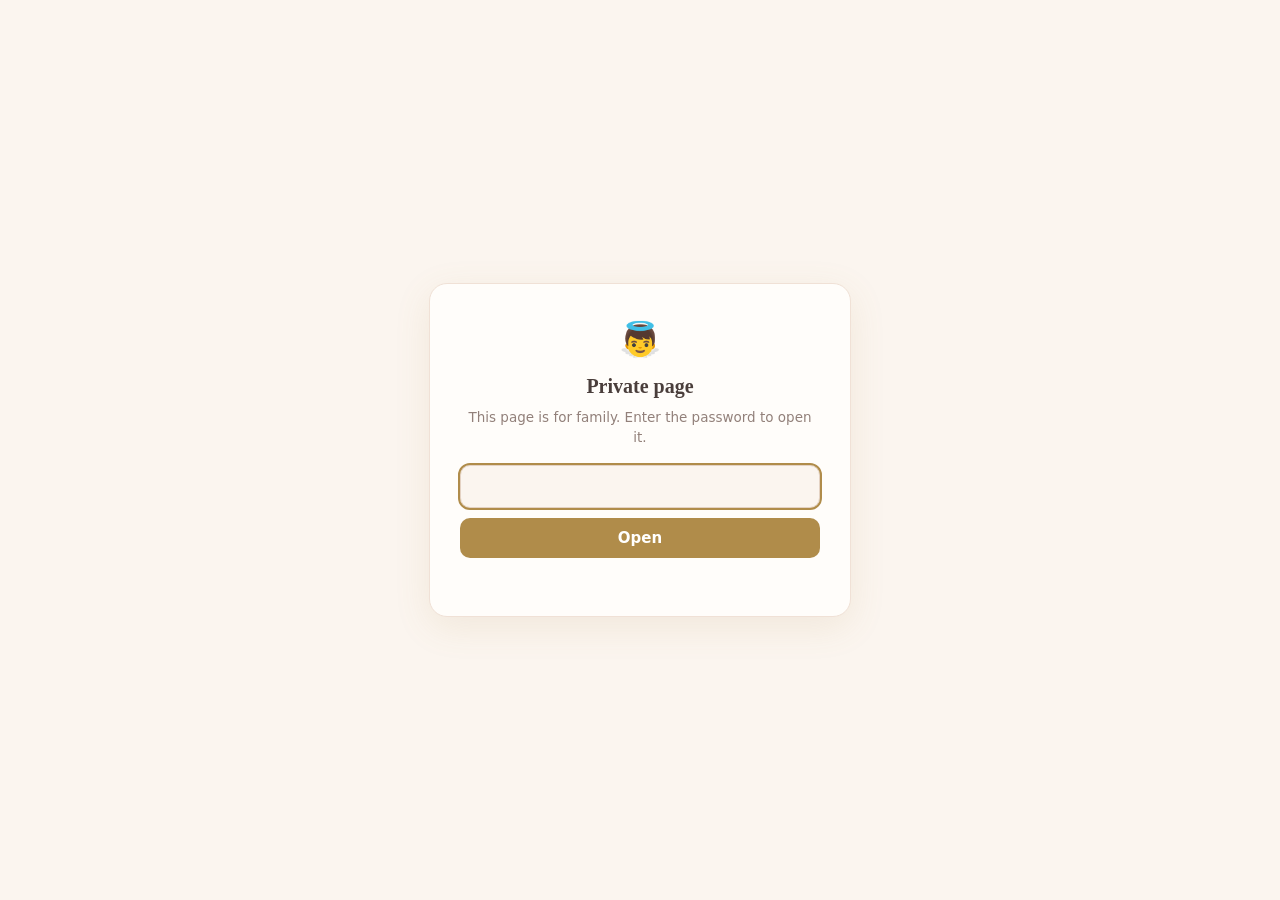
==== commit 1586cd5e: "Add verified social links (IG/FB/TikTok/YouTube) for all centers Co-Authored-By: Claude Fable 5 <nor" ====
--- a/daycare/index.html
+++ b/daycare/index.html
@@ -27,7 +27,7 @@
   <div class="err" id="err"></div>
 </form>
 <script>
-const ENC={salt:"Vvz/36tIM3roLLCPm4WUxA==",iv:"/H5P6FkLexbCi4qw",ct:"lyUHKlsoYuAnUGqwGYfQTE+tAsrqYCJai4Dm8XllRyoOc9eAenZ/jiv2IrBONJ4y4zdwiGV2TGBkDRgqrvdHKOc1qt16kZkc/l/T3ze5vD4poypnAXTBXvvh/ztjJbXBHnA0oLOAuvV8J8f+9ltGi8CLRD174WgaBi9lTPYYr+1zKyux5xErgKuaVHTwVgRoGRP1twQv1sDJRRm6+E0rz3mVg/5Bnads7UeV8cxvU+jC0+LZgI7U3K9AoQsq49ix+O0zWLPGeJ+O7A5rUL5C06hkz356yHYEQjY9ZLTQ0PFeik9fi9soLP/Byax2TYUlrPXQOht0Kxiqhn6WTshDhkNZv8pUpDQe8QmI79G6rf5NhhKK81Fe0vynKNVAqf10EQmZKBlSuOAFVxfHlVggSvQkw6hpg4gfDEmK8hUo/iN2Q1HxSyyqH/p77r4V4bW6Yd70pNz90IVm19+lNprYOEy82b9kWVcukL1vI7KRZjZLR2Ls6bS3RZLL9Ym5M18TlQhixjTvV3qK7ssMsLis06+w4ejzMdyl7pf6vmQ+qwmnUN1fTzRgf1AYUTzgi2s5TIm+hqYmPK9j8M4NEVxn8CjyzCud+tJM97P6Xhbo/ZFy0lLsnMgPDw7+SuHZFqlvBi9xJ89o5qBtBCKP8qlupAd+iNLHTXAF389octkT0hNCD3k2IHCCeSfdf+m6k8n5yCqMl/UqZg5x1aSZLYgCFaxiK6so8MspS8jZBTBqPx8EoOceycjEcGUFMXQ9bmlaNk8hYiuM42tq2HdX00uNE9k4oLugSei3N20ZIIz0l6PhNOfATo21Th1aCQ2eeKdIJNbKqRlDoMrG2yG59lr5ksnNEp3mtYHbEnSWhLZR0qLCD+WhKQC4/jUk5vQO9MRcnupY1KOwMpU8BJp3agy6meRGlNuWow/6uGPvhwaFZRr/N164unvzDg9lTo8IzRdTV0i4zN8DzYtvf9QJTFzJ6mduAH4qrEBuCg/i0R6Pl8FkY0aOjYWjM963hYPmE9lmRUqGKmDhF/YioFzSp5BdPilmfgp14Dv7aq/[base64]/z/vRzFytKyxDXWsejGD5eW2sf9Rxw63Q+eLVJcCMoqarIEdtJZObTpUxrnXJ48PUP+6Ol+/otvJWw+ew1I4vnYLYaCxfU+AvgMiaoetyv6/LjkuIn/GOSOAoe5msu8mqDzLaPSkLuJjS01L92qzwf6CdVzyItpdd5dyt+ZNGoQz1gJUw9e+j+byUmHEksNLzrz1NuYUosDh0TOEb9+bkSL//Z8QQdyQ/r33jwmjNn4bO9uIeS6dz92prMXqa/6TJ647zDW9RwW75idtPQ5U4FrxQ/HQU2Wt871gWmpL8a7MZoixeVVQr57Sivu6ym1hVAaVo566v+hhe+oTgcm52jKouRP/ZfKXy4j/YHVyJV+QzHEVxCX0BX/xQaFF83ykk1l/HlCpxrcQvplna2fw1L88DonnnAxb6EubLcjmtrREb/TDYXU6TOP90zWO53pQihsCDUXKRwO7SRDbIubdnYwTtGFYTv6An+JIr4izjZYOsJl7hFgU2uH6Wz8rnO3cgseKff1D5aPtJKcCLtUjg6w/BdhTYXGIUYZSryxOeWeMJgcpYFXjcXzZLYgVabPSW6SKUSZImFzLLiAjgMt9e+rHdC1ji5ACQpW4PB9AXV7opCT8ghODlLuxrjMXihh2cggsnq8+qd0lzkujNDad4i5gm8lL+JwKx3XhZ/k2KrNMuv5cs/jlsbTX2WLzIMmPdGHPAvBsWF5zdSzgQjLF9hGDtiPtPxpW4Zch+8ascCWdo4IgUhu/PW687HovOl7Xc8UiAVCusiPqXEv+JGopHjYndW3h36lur0FR+bx23qgfGtwGzKYW9bDD/EjsZ/nYokUtjzVQV7+GjQS5DQrD4eZtxszjbCi6bqaLS8rPdbmnK1qU0x+rGKWWc+/aSikUc9IXO9y44z+ZGrvQLHfeXHTFff9QWMUcAXcxLK2hGuuykphJc991/IbK80Qf7kQg/LR88FUsdm5uhyO+bi/[base64]/[base64]/RWN7sazUsPdCNcrp2JaZczaanDuDcxqMq6bsVnRozkwkaGsKJ9ZljLFLyw8bFYclCpSW/8pAYAXHIKfD2GJMEfwxuKPPAlL7IcY5pmpZzPq8CG6jG+BlM/DACXw9P8678THHtEYFn01KCYZ0XZcwsblC65mFKNWkmBX/UyQtYrB9Fejprn4xCxmlYKejbys/PbXHiKzDro3A7VpAr2C9rOBcD4C0EnLh10TKr8j+/u659GJ1ouwoLleFZaTQqbKAIeXTPgQi7rSP428SsLY6Q0ljnFd0VcmudueqZHjYiUPvaI2mFNfoe2zBtnASy6nMIzTu+sKwXYOZtfOV8ftpysKJ/KCOHF9VOBEVabbHR6Bl0iok5A0UUUYyJI8n/R6poLIWzWP0GM/n6XJjGaslugDDn1ZJH7zPFdJEnwNdAdOABLCOrmbgUwKtD8mplP1UNw/2Fp99W5BaS/uq4mSac708ahOdBBJyKbgp6Rjfi4NOEhnbEgNsJmVLk1/D4QfGfBWDp856Oajabn+tKWiXL41CB+TYeUeMRiwpn9wDfpkdhft+kiqEvtUMhvTvBhN0XoEJmtj4BA/MmrUfUkIwGGOvfvp3xYzNVBP/n7H1azC5zRkgSk4k3HlA19bYn0/sKXHQBiSOlBeTbR1bqhFZEVQBCGIxG7MUXoieeKiG8TR+4X/xAliJg+XN4yoMdlWGbVzKTNRysRHrRL1dOV7VJ7zPGG+ZIZvQAzPZU3pIo7XWMoWoB/zaqF5gHbmyOadGzTU5mXVk/iZWfBJ9yCHM81/wjlMB59CBqtSVfIHweHbwVCsJoUArLekGkbL4iS87QEqd4vRU2CKpJL4ehi0Wa6IsKkcITP8B++N9EXHhuySagWERIV5xrUPG2FLawCJVKRvUTmKXi4FdR5kTp1hXCIj6f4TFngsdfKoTa1T1jn/UTjIRFqb+2R71fYSGTHAkrb9egmH+mvcYLwJR7oq0OcEM2MWscu9GBmELMTEyTihbpFgLzJpbiviv20sAZ6YIMduLQ0NbunQfqAYiL0o5taelIUiT/cfeNWOYUbgqp0FVGSEVNJROzwGaeT+pmeKRHxDTN3sXQ+xj/h2UrZEzBMnIjZxtKael6YiRo3ALG7SDOJNoxY0BDCM8EKQJ+LAzkr1R4mMkZ5w1DX9WTMB4Fn5xF377vySxS3xa9BplLCkFsY6+MUu/78AXsz/[base64]/7NE77bH0n59pwyZPm8hT7tCCb9fXQq1shM7bqsPZF3XE4qxhH5swGFw+CqOYnWclGfxqhu4Yknnq0e/UzM1W/K9DOWF5Qtxdik9VA9lDveDlRo5nNrkFwoR/Fnpu/zA0U1owDbcA2vno9hJU4dZg5MNKfw1nHYA2YCb1BqgSvt04Yx8Gk3verJsyLKZFFaTsJHwUAJtXgarXuqi7anFnzYfrsH2xvAdWVdnB6EAbBAQPnKkbwDVCXH/HybPPnBbm/BTY2x0zuxhVC1uuiYIq7aM0uZOCVkmlhPgh5Qfzn543tsZ8b8GVhGycXT3hqXxSSorW0Eh115avXIB59phtRxi9pmp7Y07NPEbr0xntB9ZOY+iXwdg/Ui+HcEiBUtsHpUsQHbCCwS3QisZ+mkUQdcPLYywu4L40jSeYcArB3TbcoizxU/PPxTrFazvrzr2L2KxDO9NSOhuHYOy1lwExdHs9/lajMTAZrFUZFRt+/yrgbmgWaFZ6Ay8zXIDH+dsStkSznjCPxCH9DoXVopfDolksAqgTuHGkpOvTFDNeBdJrk0B5yqeHd3tSKJ2QoSAe0UTreeCGNU0AiqIIZe9KS0VBfmPnGHEIhqDqjL80bPdi/[base64]/0RlU06wB20NPBtkxQr71eis16BAeuwZJ3MKmj90ijTsj8MSdV3CJCwNq5J1BJfvPK5/kPVsyYIqTTllILr4rpeqjKv0FiOLsCSw7ABu54v/UIkyOtk1xpD4NxtN8ZCb4yDQobPR2Cg36t9gSkgkHUkHQHEaCNruKjo5EIOrNqBImsYySRxWWBAx/[base64]/xLmm7bE9twF+bIwhEngAJfv4QBY+wkXtomAE9VhDttasIMH1E3IkusGeyYpIJDtDkmDSOTCx6jP6109SRFJcRJfxrz9hTyjYrHzArJwidCW/a+1hCEbEFAj5gEZhXgZCqfozYYKktsHutrcK+bka8wyclz/ZZsqwckFJvnFcRhbQ6ZqfN9oqzVAWY+daO8bb0a1+0lpf7lyhBED0hfN2ZpEMhK8HPKba25Swh6H5EvcetCn2g7lzGkZ5ElDAM1jWlvg7g82H+V3Flph4vnnDX06+e2xoywo8nJXyek5HwhQaFadJAXy/vHvb9o+c8c2LtHMNeqDOdQfzUjOJyzjmJqyOejqIInrWW9tBPNhZUw7jYZe15F7tsW1Nvs19h4TykWuGZAzdO3mpd8vZJ2pDm+5k+Qi3FuvNwOOwdLaZJlDXwMqa8FzL0yioS5tESU4AAO45sebyOFvGFQIaJU5inYVQ654h61sk2uU/Dt4K8UF7dCCV3YL/iDAq517DXo6hXWwzrEv6Y3/BWq7CuqcnoGQwK2nOXL9Z/UTG+J6Fy5hTNpd9yBbgZD9C4Xs5AvX4NHLWsHwaX13y5VX21OxJ6M1fat8VZysr05CjeDhFxpamIEvMX4uwzscHICTzyWOnG9uRqQE/ml8IdVNsKrwzXPwtnqN67IAkPAVPakeEZ6/1LMvQj3Yrsnua8tfiU0/i1J6McGhrXBXugZ6jkOYM8AJo6d+tlTyTCBfIuNssZGP5KzG3YbI+ph95WRpwNIraiepMdL/QU4GsJkx/ozE85JXRlMp1wd3oEFoDS+A7fgxk5cUWI0xnNtl5U8xZ+jkpXy7oT51nRzdipAj0SDRpN7d3TD6z96op5A8xnj01z9oCZn6qopQzLUOA/yRlQuJufk9muGkpBN9jT92QLnUSyYPpSxPA4/dZ6Ou23tB4mOMGmgBRDMGMkQ3QYXcQT0sYYKm4D6HrD2eMEGfs99ghEcK0lei9078lzdxXUH2Eb+Z40XpjPvNNYlhmX2FW8UK9vi5/te1ITfom/HnsCZJN6XFe5BkzXFmz/h2fDYRotPaRcUB4xIpoNzL1SIkWrBoTCllfAZzDtQeFsKLVM0YkS5CZl2QIoqyMUfNeCoHXebqu8ZRfYEycC796TX/QMQj2TuTe9wLp2j3pIyrl/RR3CV9z6J6cseh68Rs2YTCLaUDMU2Rabb8nO72AraATFfo37jR7fUikKmqHRM0KHPYKvWBgqwis76+EPyoMErqW7OBKCnO4ycu735O2+FjjDMzuHp4rUAa2T7utZ8PG3TupaEujQSVN6oEQdMEIE0MgyRlEbCqI8bQi2x0/2y/80rElRTz5EGp6J1XLIl2tbBsz+pAIDKT8nG+K5BDrBUtAE2+zN+NUUPe4h061kOdp/F1ivxSxq4M1AB4gg/6vZhbx3ihkNZ5elqIQlQ7K+kMhWytNz8BpriBKGeHi19GwtJhB4uAahe6Dqy37QkIV+ZD+qD7o4db6p2NVi0My5GYuvY+Ieux4ubJkdMcoRXebrXW8T9Rcnh3k9dOsAwjJpC1AKdOT1NIEpzNXEjA+QDGjZAuYCMCqIH/do+cyuTAWz/L7jB1tgWSOpqSDTi6Jgg0q1WX3lpgEB6BxLs4Bu8kEgw04IEMu9IDXzTrXvw0i5UyECtUoqBoABuRm6SsvNS/c+8MfkmD34DuasobDH6oJspaeMMHzknKyeT4cdQZFhhpUdv1D2Vkbd6UHZ+pPPw3/Y0dRiBmsKXXnMBfN/UdqQ5bj0cPOtu7K0nqxAvSYBJl44ya9oBrkn6K2qLszCwxKrXSTB4we8wVU66O9lzeQJ8M6I7Lc4zVzOscFvs3qpI+x19Kczl0R26gAHb0iysLrAoRb2eVOYy+P23bfr4ys3NqNux8JduzDF/Ch7++95z3muuptjy68vHTDEegvFXJ3/ro9CLLUHrCyfgGJuy4VMdVsuz1pzwmpnsvAW9qPVQx0BYIb0hYEDFTICbMD8zScEwx4ms7XQ3ZFiq4l9A+bV+NrRnVpPAS1tpcGBhjQ5ptW6sDvTOo/UwBr/wFom1bCjJcr3vavd3A9nxuoW3nZDKDlrMN0FFAyW72pFmOLY05TsjlI2X8dwwdbd1x8rzAhh/Vv7CQAqFiswN+s/TOuD0gToxjCycifJdGJ8t8xRLcztGDQPtzTXcvukYfgtvDv8RtLTwHJdRpvetEl6XVzsjgVMQDuw15t2c3+4G5oKtbtR1UqcR1QQyYGNgs1Xaas/DSeFo7G+UdzFma8qHrVqz34cnbq62/tdEYFbBhw/ZZ6BAu5lGpqp5UhQhT6a3/d36wNI1fxEIhcVfIDHLSHOtizEtHYPiTC6sAzb59awcpJ+FY968s5qGqmqHkMoOr2Y8hKrR5PsBu2Fga31iKgHuvdpLvpuXhKCWT44ayID/uezP4z5y+P4K+PVMdYOZ3Y027Xt1gag8Gde12P8bwWMx1vz4ae5rt+j4DH2WZN2UVLda5Iyo/3m5jZp572qH0leg5OGKFq0+AkmwkR5GQbPxiKa2B3GMQ0UWxJz/167PzPGw1nIoWhALM/5ziZd+vUDqSt4B5V4MRtI/YmtpThRcFYAHrMh2JouvPUNcsUzDAqajE6FB1CRAYG+7wBCGSvtvhBZgiVI8N0earQrtDy6CZ1BPZsyorAtfF3Ju3HGloE1tSUWHUb0cinBeOiy7rAJVIBaKIeOaFhgZ/ANAga3Vy7rMgHhFgxX2PXMF9LXwL54Hld45K+3CvU14bDf8qDScO4hxoPRukgKh6ISMIRc8ApFbPkxJUIVeEmqx67Smfuj5aMEU1vp4OM8QVnYJ6Y2+W9GQ9fLrGGqiLaefSJSpt2+0HWDiHS5pLJ7ULC4FTg5iOE83Bp0t6/fI+7ikdOwjgo9R/4gQPq6KE1p7uYe4NcnV4tYPLNiNZj431GqaDoEmOpr/[base64]/q2bMcyS0JSFWDV/3jvN659/ASXxvLeX7XfM43TYbv3tiO93Bn6yy3z7eFmPxyIo3Zwqh4wFZmGrXYZkqDbmD6J0EVlVrXAv0wN48YwBF3yOZHpx2QUTvPRNx5rRYHTTR/OBpWo3kHYVKSe1IiQCyDV09bQVubk2DIqOSexiolWkInjtejLC6Fui93Ix74vV4Gsx26L2iHJOr3KA3yos0sRyh6rRccWzlT7+O+/y9VxX7p78EF1Z1aGGdZ27VH+RNHwYKaSSn8VU9ZUQCOAX4DCqKnhng8W0MTSkPhva/TvwJ+D/ohrnGSJoWOaDhiMYp62tTHmmQCKwfwbCkW7+rnC1UjVUSMUYCgaHyG/ikY8VENR7LkxeBAyZnirBHS47A2KDIDNgqG/tlTco91MIfvlkDvKezGNQUEiPcJ60l/G1gy+bRJGdsQTQ08B0m7UbdY6jktkx3qrHnSQsk98KgYs4FCC1ofidVoC+fHTOhISrPg2eq0fA/MWIUM9MYP5Qy7EFH6/+GxzWG5NACHw/9f5o92p9o8ncidsljWB0VLHZujvCFcinHV1afoWlGoVIgyo82qxsoTWOIpaas5Kt4qfDv+B75oJ7rDVQv+udmAwbtYiKGtqcPsjtkVtoEy/fqmNNDNtaINbwPddetsCrsZnyOjZ340Y/YJmTtcAvJy9mkg2yrQrCc21q7kg5W/eUaQJWc8mpD6b26g/mO97irUZyPWYJx3ahlQ9iqdQ6hQa7wZ3NfFT1uvZZ9FJn42bxrFJrQRv1ukS52NmWO9paF45wl/J8VTMKSP/I7QtZe8424Ab6uVh57lWjTVAULy83lTpf9xgezr2RHsFSmb/5RBbgDg9nDwx8WL7u//0SwKmovOKcVzh9kjr5bp3lThm1V4cieTXQpyyyrtpHJMFU199S01CyxnY/dmUmHJVrW3L1lUtsZrXutJFJmz2IYkmgylgYdrTr8rObMuonmpbBwrEfTSTwvnzua9tV26yENIZisQeL+S6Vt7T1sdsiqnjA41/riF9p4V8DjswL21jcnXazdwCVK2AnzIqMIeb57dCZ3rbEnPbI7hXk6VXOmcKvfoLjCw/Ov+IliDXkwh1CJ8DplSfjeWKIP5dIIHVSr5VKywUdWJHNDTgDfqtq6ReS5HQnasf5pCySTvIrDJGwWhunhshumghuLKrVPwgQhk+mPIxsAFIspNzxA82m2vjvHuFjc5iKH7rwmLc7FeZgNg2DmULfOrmQOXrMacJzJOoW/0YCazbY9MR5gPmJ0QLRGsHUzSreCBbwq49COhLJSKEQkRmcWjz7GuBmJ8ldnmM8O861vHPGDA9UdaEow9smz2CKb/LZ8ZC/5gkeov6F0YdYnxi/+siH7/GeaM6Cw9C5WwQQrEqHISonRSCBcK/FfMOn3GW2zdJrGT27ItfNGzkyg0qQIQ9r3wV8hRVI3IQU7CcvCLTe/7kbGCqsaIPRNB+38XA/IhldOXSyUNa5WYxEKXjioPyoVGDGZumr9r32RfEuR5U1wg907hUK3temP22F8quzGcypgbEndxbEMcCzEV/d/OtV1tG1E+xAYVA8l5QECM91owMp0f4QYxmnzTDuYo/Ja1DepaQy2unmDrz1I4R9HBjSts7oiObS2N9RAXD3vj+FQmS9wjpHlEuDo5NB7QB0Iy1rEuQDWD3AGwsyeCrnXaurZ066mGAV8E11yS2EXnH+zEovEfvdTPGvLxcSN+hrmlhj0UbOiRGXykLfhV8rsWh6WKtl6d7idwDjEFo7rxKt1UgTBk/AjbNverUcVrEagbE8mimIylo1vbVAacb7YT4A2FYly+sfcLGCwIrF9KBvgGE8M4g1p+3sZqGKLJH2ceGwKMIQpsrqmycQ5zYQKvhA1DpSiFsgIouFDqTtSeFzVMlkPbUpA1XnTXy/9EKrvQj2NJCd10Bl32YBzbilP9+uaVJXvbEMNk9VO6vO04rV7W/8P+TfuwCmTPw0dj+nhSFwh2WbkCUBZbG9kDt5oW91yCZQ+ns3kpAM4NPB4Z1xGwwufFIXnrPrsrDNo1WR69SkvyDBH2TujpKty7BgKbauTsHIF3iiDoVJnw1pGyjyWla9XRWq0akeezEfBK9CFc4lAK8P2KwAq+Jwu6E2p5awOxT/Yr1UqnAU5NN/tGK1fDDDfSWSrkI9/VDM/k5tfSfT/BgNbJ9wrlhdUx4culuzfSfj2F/D6rMEMYftNh1OJmN8YocA3Yj87PUJ1EeJ87fzeWOM87UBuRU6TonOOgPLRZzQs/HdRUdgK0qBtEEagG9EY7Pe/I0cINeizPj6DmfCcayq3cdtnMIlUmm2DeTWBfnpzplYHpVMuXL41ze1xY3jajuYOU1pigX9hzlgNFLig2q9w4s48fQVOEatxiV+8m+aRpt4t+GG6oBN6XQpQ8x0U7d89hcGA3Ku35sNVWRRZFAoFAqEO5LI6QwXsEOK+ScH4/gzixCjlBNu0n9PSfg0Jdc0tSIbzcovcuyckr7M3zKwSpRdll2ypTwU1404K2EWx+NyBRUkYe7OLbI8r63raZSfwhaSSfuXP7/6dhMJf57YEuDsymzx0IJGobQxicC3LKqZDEk3i4bN26vRCjcOLG9GYzfZp93xGkhD74WA99uV68xo9P3d4egt7I6TiyAygeMAw3+J9HBQWYXCB/AD1CqnYwfcmfyOcWY4JI/q8YHc+YqkM+WQaGxf4TiUcaG5V4AMufqeIBVmO0Gvnlax6DyKZ47Qjgp9uziOWADZ1kkfiONdZJJIZln1VyauTeD/+YpPUQo5qd5ij0bZJNcHQ7XA2LQn3+LmPg85jniQCfMQ4Y4+VwQB3r8YRXOESmOflogJJLlt3oF0WAmNArnsZcg6HC+J66QWXS3Wj7AWiZMIJ7nEH/t4pYj6zk+ancV6ZZMxq5SmX9rx73Jel+Nxn8LdgdN4n6/wCxfJkMiy3U9lTrvhE+jFMU31vPQNn/H/GQOZQHccgBRxlkV5Z9wnz6DC42PZO5hrv3r95v/wjcolgmsTs2HvuakWgIrwo44/r2gLa5pLs8i9HD3fBMOfOCd+UOzmx80B5ysKPFLqh4UYdhBCJg9i2QNjmJgXnwcVpRmHbiVRAUa5VmUgvgOwrV/vWqVZuB49QD01ngMduWsOshRhnZXED7/Tb/4FmmPi1lSVosy5zbRVFArSO3hZNMYCGs46d+KE+1L4x6ZFms8l2nFdTFCRW/NT9IXjuRzmQF8nH9avQJ50oyuH7+dMezK9VPciiOAVQRphCdgbDG49HO1gp3BkCeUGpyUFa32IDIuX94vfuU44sh+oy3TNjdzTYl55V1CZhKu0uE913Mmu6jqh34dQ0B7DumdxAvf9ofLZM1KWnCIVbC/Zs6fnJkdi40Ape6WHjsAwPSviXu3wNe/Lxa/m8uV3ek++FzMw+dAeKsgfrOYDvh69Z015QHcT5jrOC21AFTHbKBQtcIoClGmhTlDgKwTe1PR1rt4FIZVaFb27/qjMq+ZZ1ySf4gaevXvYg/LPqYclv1KxXqzCz6uO+KGuSSFDDaPtbDLMI9XEThj8F+TkvXClOjLVJGP9TiFzIUuJkXsH+OrddC1gRDcIiMElnf4Ei6it/quz6/2xBN1FFOR406E/6uCl5TFOyL1jFy3mPd8ixkZrMkOAkFCm0RNGHBij914oLwf7/g+1wNynatI31Ktrkd93NJLUDdYacdfQixV4ab+9fiiYR/EcS697hEFlLmEwW++Nh77T2t1zmyNpwbn8d2eZwkK/o4A4v76y5YxCLFnQuu8TKEp63Z+F/uHEnF/TfR2AiGniiaG4s8EFr418NMd2ofewT7o+tC7788ipybvIFgZ7KhBEoOS6v1bqlgl3q8wHoX6YZ249ELoTC6E8fmt9YJ/8PstF1zkC7oeEZbta9nantPPlAFZXwZWi56ve+csQxLCiV9xQQs/PGg2rCrj18zwjDnOufHwxpENoMt+rrAZpZWuMmHE6gV+IP/q1k4QZ3hxmn0R7LIFxvZXPwaiwfMVAT2Nzu4vqwzlhCCTVINIwlzfZIIwXm4s5pEj6RmMYVj25BrOmz1RUW8Mp//xeWxHMBlZTTBKWtVEVA0KAwHqao6MXziutUF6pzJI52lePDU05LzNfDXvZ76Lr4v0a5z7gVcmXwsI9DG48OeLCCEvwR1z5fHagKv0inbo265t4e0Au4xwUMvZI+0TmK/DVvzkbCiEAAm+UFBHZ6XJh61mTqvnAsXhjZ1OwBfHq1y6kP6bh9vyyTU40S99zQDcoLRb21X4sHMo7h4BKdRtS90eUSZWhE/OEIe7iYASlrQwkapP5S847Kdf6KAbYw4MFHdEbTn2c6ru2f+MVL9+ksvk8l4/LEMX3/UshB7u+ehf6laItn3FsXzBr95q+QAIzgc4pWwbqg3Kqu1AE3pM03lysWyq4GKx1eDii0tPH1Md+C7h0dCJ7gOsxuRGV6wGz/pIF2E9R/xU6eriFuvd2n2JVfp9pWF1viFXgtk4YWtEGk6LIy62TAvtVlhaZC4q/ayXPwic4nZriVz3T3hvUpvNNxeiKDckwQ1yCIywgJdetNbrMggtKoeMfdPGzXPiIRJ7XIvENRhsJKgZvvZY7Zk2/vwYIdrOaUgjUCR0ZUK6J/KFE12zLKybUCE3M+1BcbmfiKV8iXizA4gAPPYicekP9/zRB+pslhyeaeNI3wiYvpryjw7JVu7V4XkgVRna1+mqIAwcWSGk+XDrQgrBzRMTVj+s/+xiX9JrX4127qNjo0Di8EN2MUzSI9ddvDREpfPtuKD368sN3GNuk4+kzbM7CSIvEFmAFt0p+4Fezfz6aWLGfZoFeluP5FK0fSmgOfSXy9IQ0MDLJob/vM5934ll82C01LK/2Q5gttGOHjUCXgT1JSEIsBIa2u1pePvzeFcfFXhrRsrkVaEB4qNBQlLadUuw3bkZmmmzbeV0Pn8GyEEkEU8TeLzrcLpPplKZIyowZqYU7VPv4oJDpJy29QkYLcG/L0fQb0sfmJJNW+HjhRCdZg87BbVv8ZlXWV0oxWTswv4Xp3rbMnaoWYT1LZiKcXPVjdm/a+76TiDGfuLUHuLXIp+TaTz6RxhIhXvxNZNK29lGGREtSeomr32TWoDsZ8IiQTQvNg856COAmiT20/vTLAdsGZpx+i65AJBTNONKvi2OPzgBP7pD2ZpPgH0jcYATgcHcuI07K8bwsslRwZpGO18XWWPhPF5lt1CbX1dUtJQAV5UCxO4+sSV/Y3J+xj59Y1scY8SvJHMdgdNXFTca9H6g5/l6HXGM6Dsy/9GA2svseAVL18FeK68F6WROb1zucfG/MwHksJMhP26xufQDDoK+FGQAwYq04L1ONPPyhNou9RRi7hUSdgbbkf+tmDZKZZa5Yjr9QCHWEFfCOxnV7dGpAjdSBXZR2z7KqX6WBienaZbsqHCgq8/jfy25WI4k7uMDYCpuO47gdIC7zBHAvREnfEEVaQvOUA9XSznZ4Vb3t/yeH5uxNfl3x9o8AVPTL5wlMxFLzo3v3TNPUFvGXsi/HoygSj0A3lv20oLyJklP0t/7niuhjjXcRT8Li2eAKdHh3EhB7PO7Vm/xSp6Ik1TAUZy6CC9Ni/xWuY4k8HeZkvhEQXggxzk2nTFbU6l2EK7ni9JBNSaB4t0SmgCinBLn3lxeEC6DsorrbLKhHiH3Pr0wiitHsSpYbGPZYDu+D+c/HmdkV0OZBhNOp1svTRuDzKfrM9y7yfLn8WjRPcuVVyMHdRvqmlIVEBn5SgcfuQY0d2ieP1ivaIjrc2OI33whsw88jAVIjidnR3t/PpjNgfZMj7FfVLTyNlLzlxXvC3FxNnHt5HzdlHVKHcu3hM3CV1mm3v7+/UzmkEwB56P/HkfgNKAAvuK8GY7g+CI0UimFCLzDymiyzePCafN/4eWgxuJhMXVWh2LFMn364g1BM00FKbGAEI+NE1LtSbSFhGdwi9QmmOP3BxAK8CMpH3CYGHec8/hPcHd0MASBHPxbMUhperS3ZAZFZpQhwTIqtqmvCECbQ4Xg9eMvEJbsYWRSvW3ctJTtmaGPsTDB4ixZxOTYyDfdjOt3RNNIuFaavfn7yFgRAysvKIoAwsvXviM9RIzOKPrVYHUppiJPojeYGeD5bCYCAOO0F62hU1TL6HSYzV9EfklYE4PCdYA9/2ZyVs1oiO7YdiEPJgvdnkNh4YVWRnTnfd0EpKVvQjy5QcjArUiuSh1AhWLMbwEQEm8Pvf2iz2ZEwhhDfrjs0wfIRyhNKU5fUkCjHWY2y+z4wX6i91OPR9VGyn/FK1iv6fj33uyYqKwykwEsgdf/EEsjPpsg97EWXTy+EgeoKDoGQXSIXzYogQHlMXZD9YkQOp2RGhMZGS08e8z51VVDcGroq3ub4KS6Rrc3jWCd4u8yo/GtJ49vFadf5ruznFg5XmFF6QJvELLvaEeNbRrEKY41IoDTz7NVVPYl1MglWNE+brW7RYgksxJPq/egYzdhvqQHtussglUj0+yjaTvsoQBC3No31PY6zLTy6ASdkWjjl1wzBIfWi3FJQdim6XZ/Q7O8DOErHM/gxB47laI3SZYEv8gGaKopPEGo5WAkDSM3vhdxhvXlSWLvfvvElDmevvDNah/7Owbe1GsMLXieqw7F0yvq5B1/B2xezKkXhWH9DcIBSVZy7FfkOKOh+gaPpKfrR3e6Zo3NEcg5EvUHTv40h7TC4yI7Hf1Ew3p4VJCtF9gUYbPKA6cAliVUm3dqoywd7nj8QwTYtFEEUfD50sSPJ8/dcLif34KB72VF0ZV9sUdwypZcMfdKd+4I/MCkg5u2eqv3JAEMDU2B1sx4r8TeY3/w+gd0rXOpKwiybnn6S0p+5DS8m0klpGn6/t5Z29ab2U2Vm2QEcNFA2h7qRNpEmRaTkWReDG/gICFL6EMmTV53Hw4iBA/CKlkIVjD6pw0jLEuQNwleFaHmXEOOj4IpB5BQXQdK5bJX0Y2u3+Za0JcQmmIOla8rIOdEHlbfL1vWoyPIH9hahYqCChq1LyUieNpK1RBvu2Vd38whYlwdyzNlFFz0dXqltYTR9Wohx5VQvnOgrcPhxnqD+ExpHIJGbOm6qpmqcCV12xhgtCsdv0kjQ3Bvj01kV35S/CuTp8IHQ+06beoBew9+nILkncxdqNa3xF6mFCCryUzEAFqCb2Z1hIbILB+3fWlz3/szwXLmQ/FBuV/XEvPaOwaqanfkv7mNT0/WzArqC5YPfAtTa/39YpMQaD2vlwJ0QGRtMTZYHbCTSSOw/KjXrNajRxk4tVJYyh+5KtCCGtT4XkIJOSN3HCyZkstXJeCBzfS3dJjKkV6I2T0jIlxsydU766UEn7mc0EWZkgYLxnQ2Y0TWkg1hV6Rovs5D+oF+2anUdjXsmWxfkcg3jfa5bU5FhG3dtZbSQaMzkFMWDBgeJv2fcMfT+OoyGQggEjvXqMory0/21h4VLmVVD6JhZ197KzDoXb08dANDXEHzSGkpEtd5P+NhLZL8+wHbSXDeic6Jp7QuP4r/Hej1l5hSpadPr3Epss8txFBApezqsat8SOcFaimInqSBULJytPXWMj/NGMt0j90EjtjAfXWPiewulQvI92UOdfd221vvszMXFOMcFiLB+LFs8TiCcrXfWQJuTNFM4OpJ6al7pomK3du3Iy7qoQsyPEMS+/YY+MPVWSBAqeJKcR+nHpGqh5J9+QnQTJxBa78WTJsSv3N1mY4DubvLUHBPInGvv/gj9iyGq8Mc7d9snu4NRIeQCsBrzeUCkdKdix0pMZibkWyuNJ7YfRc/eilhx04NJMF5xqCK+c55qR2yXEStFZgjlA3PDDwdStSH68KCdMSx3YdQmcK0JS//etBIPDHojJk+gSPdym7DHOq0zVCcjMd/4U616Vx6K8lPqe9t1iJpT2eCDN5ST9QCBgglijTYO6cEHjxwjUf3vkJYkwv5IOo6HDAFPFDld38U6soX39cVFm/6SeBCnGogeset24lx17urKmexok25/A693/hRN0hAbVn6gem+q6mSrlfeW9W3qFUMu+gUBcdk6gxKVdbn70A5tN1qDeFi/IPjixEPsiW6SRrJYMKefbSYmysQWc6Rkl1YYLyHK90QiNp2To6u61FFGwAT/dPWQVpDl0WaITIeRhJpr4aZ5gMIfl26B2j7LK2Ddov1oHC+ApkAZJITOk6NSM8L59iYlKFBxlxH/y24HiegvqrmZgnchxUrfNbJcG06YbzXTIThzw6F0aYfsu0EeYl95CzjVmuEb1EvPKAdBT5S/V46wZL0RcH1x/X7MLUEldtiYgE2wTEMNB/bWMpHFU7JR2AMM6GWL2J6n7pweei05/XIjXjGUwcXxyEMjdJsXOVG9cxE+YrEdjS3VOFLBW1vTXkdXy97RBqGKoqJM9CuUXav31KuNVKQq7TLNq2Zrvgeb5MV/nKTYVqJPOgHLGq7Y9dAEJ5y7OhMDA+u8WqpaMjZadSjvatzKjR6jGSu1Zu+QkndwhWu7pOa9rMbi9wNHcVqzvEkdJLVc0Z2E4x1QEVsax2wnZjHGarFOM0KK+L+lv6fvdK1BO3IbBzl9Vs2Pq/TIw2cwMqFp8gXWSuoHOVJNgOBFHecpyQd3wlT6nDbUVmSBZwND25qla4f5PiRAlxII8bFVYNB0ji9U2x1hN4tuASHNeTlGkuugig5bieUY3xA8nw6P6aMcAOiUVldFK+dEk7iLm0gzJ4MZhJVAsSG0uMJf5Ga9SxB+JjCsDxtC/JpSsWKuJMTtQsdGA/bkwIz7irHsnxUkbFvvKvHu60UTOczdrJDxsQ/21v5zOHbUHi4WFBUxFxSGyQ8gonRZKHrH7HJ2LqMDOHOUIytL8sZmLFbZmQwkFwAnSme7r+wHG5Q/TxZTzqdysxGRcPIApShCqPCzV9kYMNYeCun5kDegCZu6o9KNIh6U6hsMyTMqhwo/T3t+ED57TXIqJFWZc7o+ZmQAjGY2sWra+BYnNrBDy9b6nnitT6IwzDj8V7cV914TtIZI8PlDDVF/tjvYswfqeeyh8CNBm2ugQYCbJeeXwX67ZDRkUHU+7O19pVQNempGy4/F3Ww5wlds0ZEKeNFotzfzJ2xk3gfui+dCZI6xSYQOdTSHhB8kyvXatDcrHVCM4I3IwH1kssbbpeeVj1R0rOX6ckVqbgu5hPuSJyn2nZe5QKaEEQK8qF2+ah+qs3ViWTISStu6U2JTHRARsSk5ZB1L7XE6hJf6fDOMuI24MgCNMdD0CAi0GpyKnByJBNub6TPBI/zmT7D489AiQFjF27lNxApV5T/asry80KYqJ9wugeKlarYEZr1od3YNdSD4x+B/5Qo8SIC+TKmwohI1BTSVj4mYia2EM3gWr6QQwbev1bbupcTfDgZl0IKcoBtc3GEGyAXMhqBtV5ov1J5aQnhHsm1gLXFvHVkwp9PXCbBV5w5YFYlrHq8LpSYhzOBYrT06fJg3j4yY2xNPFRuqdeUCkak01RBI08uqrwE1cbCQs/OjjIxPDfwZbdr8S4uqZT2544aEOpd0sa94lL7eK8afThyCiOUsBrb8V7KzRB2jVvkVgsBaTbNosmhMvAFCQ8P25QXfoEOQ+SNiYb+BRuA447Rj2jBhkbRfI/UQbrKVBVD/InrSUOoNQhcRa7sp588XEKeCkFm9bsRRiQLLZGO0hZfr6+mf9pPG767fO/7troDoIbCODbV85JTfuk5pON3Nr3fnHnVdfrnl3tQLp1kdWtxmvMLNejq9uEeOibDXKQpAFLjUnJ9824gPXdM5iE9227IaULHjOblQEmbMHgn844fTu113GbyzbX2JYkbdx/O6NKBDQEIzQHLZXPGNAeBoU2BF1Ckt/xOtrXt4tt/EqO6X4S/L14yTc5/jKE9oc7uV/PJM3poBuEUZXn9Aa2NJlcvHBI5EO1zcieMslbFxkZs7gZyPNpPKBmwh/wXGms+zzWeIBBtFGkXVNQrzALbgbTKA8aoK9t0hHkvB2fHtdr+PbUjtGDls5ovVVFCbCgh3iTmKR2n68A9/6efNy1kpt/vlaNdimkAj8xCghX/56G1M1icsIOtXtS38aAD+0LzQrU23tDw2Txmabj693eMZLsIBfbgu8HxsClABwjc0wu54kJ30OLG1GBy0qypSLXIsYWl4utYnbe5MV5D72sAUW+e+aWLcx7fqO8INpa8pDb0GSlsH1almI6O60C8mhF/nZtaeBSa+CftxFYDXyQmW34b9QVcFW2OVCCGJQDW4m8mTab+Tdyl06lqa92fQZMAdH0nvhNeaEvDqXxv2748Y31a5/qcfVtc3VR3dsKT7MAzCy8jQD7sUnEHu6A1K664bWauVSZtrNBY2f+hcHpbG8BdDGVmySn/12qxmTRd7JUukljqBDrRLDbW8YlbFFXxr3KcmjIupc+RQASXKsoQeY9muSPywr6kAXSFoKLIXRD4iXbtmpVlpKG/MZhOgeJWgDJDRvzD3CFpHjoEeQosd/XNfQTfqYLwdSOqK7HU4czMvBcrg2DjUuv/+fv4Ob9tN8DEte38mUC6QAsPxl8qHx26Ub4XOCHfNA3u8IzjPKAIzUN7Q7uO8ZTXT48UBPqoo0K+Y3Cv5qEHM4z8jrRu9M9/fqik7i1wKu3YBkI6edn563ZGuBe+9ifDKD6eKZfkWZi2A9fhN2ixKOSdc4CGAsgmLv9mOsao8I9V5k8mIMCvSQg2n/tlxUeI1mMdGIq35rjaeBVzOXMUXj3/[base64]/89nETvYzoyaxTFHwt3a0OIe3EtABw9dw8Cud8waIwA9dApDoHXsbP3rPMY9alK4+jNQ/MvGl4EoFIe0zFhG/YQEL2c+he7TcgmPdPWoyNCbonm3dZGo75iJwOVqbWO60m4sqg2I90c22aFZzDdzDDS8z5U4MXTMG3BAZ1GPvWFJeyEJfIIYkmxkG9D/dQicN+jJmBVrWgMPeZ7t3+e2+cCYFVpZ5FPZNed22P+aASMBVU+lscRMkNEnCn82gpmYyf+RD1d/ztl8Pv/ecMmMUpBEUAgN54QM1Yk7H7eYu5JehC0VCBH3zX1Y2DxyuxKVgOsKlgvCC/9+1v0ytlmB57DjVcjkH/6PdoyZS5lAkaWlvLw0sl5pRQvo3IzasJHSeyP4q950+KN5WRgzEtbyEjugEda9D5glWkvQW8i1RUvPfvIRLU2iaAg9JlimPfkJpFiivV5esxH/6n12a+PIrVLIqQt/iDdIOxcjwpJdoCZSPgGieNsLGlfLEBbC6YpnHAskJ0svU92HQufZuQOUgbrWRVIQRY0MSiCXMRd+HTofu+mcgc4fvao7DZ3RVjtg1AgCU6+qVFQ1STZL/Z6J33wegQxBi6zz8Adal0HjrH1Slf4PVDUCHAhfFza8TRUul5QHnFa+3VM3SRp73qLDuglqJz9ZFpI5SsyysM/wBBsz+QHR/FzTvzwsIdVT4Nb8fAqyDdohmMGolw8cVOm7JIs4b7sLEt4sMZebk2r473daWf7CA8qRvqw/p0au4NSgu9sSBsjPEXI16/sb4T9mgsHbApybCzQnUonnZCeo6EJK3QgNSf9CbzD0TJGgTapBut2BA4C+xINOLs0MTj4/rGZ8L8diCME7rQMFkMobKPPwhivflw8x2NPMlSBdBgT0VtZF4auv/6txZUglAJouELbDcUQhlvbw5/5XBOZ0nKeV5KJQYuxDOiElF1bUZ/9rbfJSM6CWkaL5b9bRA1UQFrsXCNINcl0vHWj9eXs/ajDxuW3nJZjd0v0E6oSi1zlS4YpbkqOQV6xC6GJAAJjxq6E9HDr0Rv6DT7IO8ncy7rd4SfgKvR3fxMeoljp0qj1fwMtWr1Fqcjn0HfFvfUccrz7rmV2JwUHFtQL9iWAUzDPDhN1oPA1Ew0dm62zS4azrjPuYS4kn2Yvn0Q4tF7+9KVnDEiG8YnOZQvksPSlR0dy/vdT+1lZFgWq3WYSDW7GoF8gnsk84wlvAd6Yyp3Ez49CZkoi3XLzJzmQkh8QwXG9EA+PhCJfZ7OhbdqyU+xtdOLRerppEHlT15us5CDinnD3PFyQFy8cqS8FVS3zvltWXh9yhIwlLuZ50aVAM8fL+f2AssmVXWsf1jGEYQbPQFuekdZrN2SA7bzJlUhjbcmLVUy7eR/G4/8r+bAJVBW87EqsY+uGe+6tN5EL964RFg+TMsxoh8wUBUAoef5EWgNJceFHSbI1Zg/QGyIHlFs+gLz8+P8OqN1XnKRw4qOaMKomgrN5QHJM/fTyLZMvx1LUtMWjex7KLs8NCJw+xFwZU9XeiDH9Qfb+Wkh6MtialKb8kB0y/C5tLg074ISiiCJnQn4gcxNCW8jNAdNdskmJEByj9SlKlLUbAIBGaJsx1c0J4BWdFpqto9ap+4UmFE2Vz6XctyUE6lqrGuyJHVhGYuxdun15HLmYYkoFMHffbkzeU8EW1Dv2pxAnAe5esroJPuWLlpQzf3jCAGRPMskURA7+BSooR/DCKMAGwYvUx3T7cCUs4wXg8ImGYwFA8p1fDEButfrHByA8AJ1lfWbt7ZLvG+3lu3Vz7p/UP8jcaXJb87UqDaFD75Nhad8RPj6UelqQkaZwIHYkdXMJDkSUbN3YxRz32aQjLaXtIV5BDLNeOWvLnmEuCGUwFu5+EPC0j34DvtCnHxNmOvzdCYbg9dTEFJtZQtrAxpgMayvCeTGHNJE+OckZHvv/MV1a1v1QuZ3b3AThUzzR1J9JVufJA/3aKCTrcIlG56nir7/niDjrFAhmlWT9SzVYAkfkrsnhNWeQvBKzauUsdKYOO+LkL2bgZNv8m003UIIFS1xZYhfjqj59jW3Ip+2Mw+jcwO78eKOktHiIn2aa3aCjXJfbTqaltqUejTNsAiKdKkfaGFNOuOeqeK/VE7K+iLGB1CVX3ZPB07JC1H4+UXeLMO0M4Ffnnn6WqQA8SiiLzvXqBa8tuJWsmFVgDp7ekX3o3JlBOro/rIAsBaztYHuDNYl62izOxD3lcmJmZ6eslt7mnpb7ylWIf/g8oVKP26WfvdLQNL06aThr0ZlLXgKbQHadx90w27x7acl6ImLb+NS69XxebZbKRe8R1KVC7yP1HkP+RE34CYynQjWEja72pxX01SLDbB+0oI49cYJ/FiKp4NJOtmvVZJi9XZimUmOHyA1MwtonmXGaN0iFCMNBq3o/W9s7GBI9lGp1wugwWowjHV/2vDyt0c1QNPqMGzpylBpx6FbT18sQhM8+sg/VLpUhdIaH8endGJUcU88uFM0qjJFhizmYeZaVyra51dxnJgDozWlhYanvhlj8DAhC2JHevElffA4+qaZO3OEfOmRlMJgjBrNyexcmhfa7WrnPHLBun2GvMu6IvSwxEeWTfcy/i+KlXbbQcd0VRapH1QBnLmtqt26Q0SCdDEFEfYkNu4a5zTE8O8md8q5Mhiv7gIDCb2AopQKwvb6Nt98Za+f5vuePC3So+TMbQL6yXcGlvec71FnYFBMA2qP4M3eZ2lbFTZ/jHuSmkZiR1MK+rtmZsjHAlrTZA+OOnReRtkeOeBgt6TdVaHk5jkeSB5BrA3u6OayqSJIY0xBFlgp0X9D7jxmfQ1uVBM77ErAcHTNCBM19nEGTMbM4aPelf1kK1s8y5xNIOjFCC4Hlmq3RnWR3VL/+eFtpd2hm9kOVenMEh6AETIXbfY4wnVGMBM1xk4ik2c+Q2yYwct3RpX1Hx2A6/S336DAN5kgr6e+5u6B0Q9J5i5uZmQe5cOL8C1l04TE7AHZ0I4qzykxTo+JInZctyI48foY+aJNty9a8s+CLcWHaueVn0EN6kDpPJ5suPPObiRiK9Hu6yxyAelh2o46GGfVRmyCL+nhKnQP481Cg3YWj/TSsb7SFGsFKZKAUZ2z+CKeTdjuxbMsbCowdnO/xmad+KlidP//c6lNO6ZQZrz1KTTaJ2wkbYPGetm6DlPAyddhHYcXtLslOpWrPRBDAYdbW0hYtxSEX4gpG2ZrPw6gCHIvxUjaXmAUYdKFfROGfOGL/SpGl90ZF/BdOsIVwNJ0hV4yuDp2vzKkA2CN4N2ibU4TVxGWcxgR4hkKr8/i7SPtPXvd+O3c9eqgjTNm2pToxvzZs6MfLZiTOskg6+kBPpKPJuFtziYs+zEJvmzAfhthQlWJ0RDBiu9ZfdU65APtXCNkGhJrcK8i/EFrI1gkLtPTKhaJXSk9AnfE8lzSU5DgyM6rHMVH2xBi/4AeZe9Mzu50ToAHO3HAEHjg/YHchHqXgW4/7QD42ic3OzN6FT0MMTz4BSeK6m4lwaZvGYwZal9L6RHXmmtvl9GC8zaGNCK13WlYN2iLHyqyIrfKpMxDCh5NzxZogTrKP+nfXFVxr6NcWXVlipIXBo83yQ1Yh363JIxsHjCRk/KqUWl5z1TUdyisWZ0naWfdPqYW1qm2Axz1cm1oUvTKvWBU0+5PtezU0atP0jmTj3EGEjnBHk/9ABkkoYGmrIGtxF0dkHLi6OIjE0S75oJCHrt3DXhUVXX2cglhFpiMeC9WzwNR2V5zwvy5FzQ4KY40fHVM4c9GkxWJdYmL6fflrzSUUim31Xc2DP77mTqCrUR5Brehf1EPjQ8FvEF39XiRz59RIiQQbMt/sIICGAxLFAReqnC2vo+7bssG7rv1q0wxFGLiqkpk/TAKp3dLtLribJdG58U/WZR6veCueqAfqVdZxI0RD4UJLxLN/UKiOoENNze87Ki0Qv0I1yLg/qn46X+D3bvSK3HesDmYDuHliZx2raWTj3wjeDfU6gVMUTBAcH4pfJLFbQejdj9yw6W3TogGj5ciQODr6mCzwKfN9T3LAKfTMOumRcfgVqlcr8N/Wt7ckfDM19XEBcQ+DvKYzMqDPZ0vTgzxxJ9sm1Sl6e6uHFiS2VfI7zVXUA9OwrN7DuCwsgiTwQ+vREt8NDVo9ucBZ9hjveKScQkzwXMAE+Y/3BzAyNpPxLVYhLbD3ZHQ3YzJYENcXfQShbvEZy6FGTJ/XR2zN8lJ9n6JjSO+I44TkCofGZ5hv3NLCu/Rb9uOrKA8QD4IMHmbpTZt/bZopmweDiHEKgh1Cau0pK2vUe9/nELPvB+IKugbrVHqiO59Kv9E3FJ5l0YvSoIPwQRCwjwQWsuz/pE5uYvHZrHdtNX3gmZjbhvmWRAhPsyiuKokjtAma22Ddw30jtoPIqveZGBD1fqmZVxPw4986k6YqLU9UF01rVPsBjg9PJBzUtdJzsOUkOEIj6LKLZfi9XqH5/EEBeT8meq2Sgf8J3/ayvrLc2+MkyXlqmIT5visi/ab5Ge4kSQ5rKfjQaYY15zDfWByAXT4TYrUG3icgRY/oVpAXaCE5BJlV4LlfFfRafeelfhA6Obk3Vq0Y2lgRgP/HvystvkTcbzxkQeiYYFX/mrApuYXTsAHjWijmZeYVOI1LVIORBZu4+dB1JdXwPtpgVlDWnEzlEPABYIHdAiFz1Ve3IWagi/oQPBfetU/3yoa+/rVVqiF5DmaM6g/h8rs1dNdE/ykd/[base64]/CGBGi78/4PiNfbpK9zUVM6yldDTmr5bnG7be+e86q+JuNDMKYZjrwPAVIbhO77C4+BqUgroB9qrb8TOFsACXE326gocWwelMh9QAPoVrSt3tgruZJjMXMLniyY6k/NbtoXc8S+hPNmEFXzMU2Sxv//UeLast+T5eLuIZfNwwzoN4sd/QH8QerOKC+pO5H5+/HWhe0xGvDneJzH3Kc2Pc4lEGlwGlIuPrN2Lr9IvPbUY/QHtRgE/PNc6WBTpH8ALqNTKB9LjdzlFPkorRd5KKZAXVLeRiytUp+Y6MEtiYxXhOLd/P4rHwGzih0rkbUVysdUwIvIkEUnhk5of+7DJ0gg63oT4hwUFf/HimrHVYuglLEqMBHOAWt6OaLQALmsasp6z/ldHlERblYHIZdR30Pr/hunp1aknqUox+r695Evlllpfh+S7Jz1EPi1+zpeoLlYiTYiplwD1OpvbPvAWQ4VpTHTMuq968QdJy08pve2muI4sDoLURLB6zg5Gi8Y0gZQELwSwK3MV28endU+/I+bq5vkz0wX7Ql+QwP8EI2pj1n6ZhMORTkm5vqe8T6+uXfcEDt3ObaEgZXFnvaVL43hrIQIc2L6XigZ92fhY4zl1IDMsXHnL0x0Ufriz7xLDkPiryN9mFHdn4lKeLATLkTGQsZr6kvjZE1SV434BrnSt6K8oBUBTanT/tfgUY0Z22gU0meLWV8Dmg+IK/p5j3+EiGo6+TaHsKTIfiGNiU9Wf1xgg9RWuLHIuF7o9MXFX0ETEjdZhTAYR2BOSIewVo/vIaqJCNnHcA3jzWx1gzTCpcyd60ze5koucKGar8KbKuoUPWXb1b131vYBQLmpfTllTHipu/yNugvTmNpcc8+2NoNE5Wvj/mzBvud+7hLZbKlC4GZ6F6eDnCIyJPf0UhYS13VaM9SGp0xHEXee5KkYWl1djFGXs+ub4PROEdcIxoBxeZsyIhnK11zR1vboeIy7cojpMp5cGh8K6RBvzUr3jGUnGSClIygyeUYd9Ie8Sr2YoLvS/LIpWJTO6XM+V/IFSstl7l0DAhoX+5eoxzgbT3SnvTTVJUooT0F/4C8dW8knUPCDZVaC/6WPhiiNs+rxLWDc/aA+PbN41PLSnTCGKZVZKcgAdPhNyKAnxkwJxQYT3rHSOr4wEmojCzNADMqUVql+QPDPLSRSmWT2e6QS8hzfJ+W5wFhva7Q6j6Bc/cfhtLdcVm8x/yt5K/QvCfojc0Yc+AWqTDJIVRwKKmYo8nxP0u/BIBA7Ua3HfCGJDu6y5vccHuTSo7KFxd6Duh+Zdo9vmFMAIaFTA/[base64]/vXfLG/uAKU5mJbvWZXh928JieFKpymetHDsAIrgIRcOTZx/V70Aw9B5hZxR+1cya++tR5vI2MeIHIR/fV432KU6wXx+w08KAVkDWxNKDRR8QXTzXR2jcYQ7Ol+jGq+l3K2yoQ/rVXI8SnSFdrJwEJbMhY14qCPwBJNww5Y2Q4bxzU8/p/OCWnnS6fSAj6b9odqZqEQ0m9ynCxCv95w/LBMjVqacdZwRFHW+oKeflSvTGbUYvHtJHQOwoFeNeZNADfw7RarrO6qptdXMVIgWR9yfZ+JgU+GvYVyx6ZM6QAfQ4QKYTNoV3kD2x+zJHvxzu/nt5U8CrF567wIfY7lgb+PQUh4NPqK+YtctcjOlhgArV64CrcOVMDHdlmzog1MieP/rVRx9atOAL5e+Pirx80aXPWP1ovhpubPO1I/uHVkJPlkKr+CwRkLqk23uYLXKMnguWnx09Eh/m79orMsYGbiBGTzpli3IjDFwXPIJcE1XcLqY1Ax8PnjNtMHYVxqhMoJTE1GP5DNIuWGUxSx4VHfAmptk1hgk/1TkDB6H8h9gKfRiISQi1IxpOE5kP5hQJd83hoFhHFn2DBLCIV0YCfkFFf66q2AHC3Ngc4xDvRkajkjeJ/sEilPHGpXKSJAzKw2fSsS/BGqzkHHK1SeXoKLbeqOjcJZU3eftcZITa4DUGDeTiCyFvCjktIHD1fo7iMJSlx47Q2ok2jEVXAJD08wbSqbECz2d8zBbrfDVrc7aBhz/Wdozfvi5G1w2XLQhAEAHea2fWRdEa7cnd3PknAmc/Oiims/ZzwyGebv+1wtRvHKaIE5akE29A9pBMBzC79MlaVtnprvAkIRmbcuAdwj2REaY2CIabJhLtzUWMqLWiFj7DKpBGxU9hogLAVVMfhBwt4Zm5tGRlfxe4A8KK/FyGxuGyBL/zNsfbAy0uSsY+oKSsOMussaE/86Z49ECxq3s21awNB27YPghZJYvZaDQgkrA/oUjSbiDOoJHaCXjfvLtSb/QM7jHyJOClYLadcwRNxTo7gcA+pG6QDux1nwgg9n7XoSqB1b/+HlvgGZXiZh/Hpf+5LzTVvFk2a5DdzjSCF0bza013fXHZCTg11cHPgCOXr+aO5ngB0zLdHgIIbDuSqldmYvelxUo4wYrWzuiZsMxxIJbl/2QdkkgGPmf8t5HoDprIe+7z4/PAJsDSAfaEIOLyBRxjrzHR9QcCp1nuFpbHSGY+3gvdqCaU82qy5yMPxFUJBNoG2we/Nyw0My08ZrX09Vk0ptB3xvXEfuNcLWkw6aKvT2aUs0RGDkgYUPaqCi2i81HbDI04oH+5idewNcR3tV1DByVyRYOMYIoDd8GII5cWrzW+UYbaLOWE6GUUD1TjeWwIvXeOH7jtSycxkerSAGP3PP2I8I2Vh2qptSObsouhyiz5QkQgzWH1qUE/Om5NuL4GzTbH5kUMcXgJJg+1pBqao1ykjUSR0dB71l9q3JbFiPwBIF3OrDAnYAM/Vu52AXWJnJ0wx9CZAfyglkjLm5443PTpuNzXwICA40p4+SC/cjfxngdLVVF2Dki67lJEkGBiSE9wA36SdHCDHHHlXveiQU/e/P8MOPOnvmBWr7mnJA5tf92IXBEcmFAuYJnzq+e+zX+vkE7Lf8vFVhsKFZ/fLF0/VV3O0gzPf3/6jENFfQZuW4YQQBTvCxZr8paN4JJmTJh1LAx63SwZXxIJu61tWW+k96DhTWWMmQzfY02NtS/STh1StOjcPR7z1OCPbFY3BDHMP6t1qLVvwAhBFTA4QMW4CyBx5SkBrhcHxq5EA8eQ2kHb1PLhmLjHWAXDgMOJ95V/egapwfwjdGqvnvV178MaKVpYvf/tNuil6HNmAasAtoe+ufiwkI0zcDm1U4o60Zh7VicW8N7alKxkVVeoqTR48ZksSPv78Dn0RS3/[base64]/6jLwBez8CoU5S9SoaUzj4GFUx57jDdgUgbgWznw/VKE9BhZMQDSdudtcsOaa5UN4QYgWcb5I9wcZIJ0AUi/Gc5AYcS2OT1HoLCuaxMk2NnoGZ5h221Myfhk/Kl2l0ydKZEZkDOfRkD58HAqiPJasjNo4A5FuMau7D5aL5Iw9K9lodGnSHbdfA6FVHgypznjGnSg36dLHx6rGai3S2khtCdp1vOrCLGZPYUBdPJym30ULNBNQXk1/1v2yKL35toAxaWyPAAA5QMj9tL+YXe2Q0wMO1RXK/iYUwpgjgVWPDGxYCCSOuVYDfmmQCRWG5an+1SRGRVKKSfuZJDqiasN8wWmenQIlqri/3UZHsRFSL6hxZw9z/DlpIs1yYz6w9UGtJ75pLcIEmoB3pjtfiLHKJ62nTlhalGetgVQlLOY2SuxlHcA1LQJt2Y70EmCTmEbV/YL00tkktEkFIvwsw/AHQa2Gf0g2esepubvADWoJI3b9EkPEEgHRNGnGwdpJImjBfScd7SRWPEC6OsroRsPNbHYGa/yQAbLyn5co5jSke6nudN5L7kdc8HOvmMphWnqqljaSm0jiRDa+7HTUBnVstUpHHZHk7qksT+7wlPvJVmN4J+iMaudCREuYMcRanZrYLM/Cv+4myv799USGtmAlf4GTYIZGbBlfz6Cv2eKAacPrtDPE4g8AIOBhyoFBvdxd6HUv3gCqUovoipjY1w/SCSq7AlKhgmWhxyR8c5+1FcIK7SeD2FxifvrKO1K3umvJIQnbUGkSV4PvNup5uywM/mSNjx/[base64]/eP4eJAZCcxn9s7H2S2TqCGvsM7Js/v1Dvn0x8JYAgTJe7qtrrK4IOFt7o5C7iEfJzsvNjJMnzBvs35oTycl4RL0DnaT0AhdsayOUsJ8TLnzE0deqRPCv5ctWNTKSKEdz0Dq+SNiylDyxi1uZXVi5ORUYHJLZvcUbHeGSY3uU4//Y+1WzXza6PX2ZIESpj8p0nn6N/L2KmDd2VrqDk2DEZpocl6+ty20JDUEerGTfx64V8vFLt4Y4avH8cczlc/7pR3n+/O2GYAMx2ZmHF6mPgiI43TFB3Bv2s8NpuglHvHlFbGo9RrdGx/zKy2K01untseoYL5X9DCAH79Ukuu5srM/mN3IqhbZcjMsqEQg44N0ByktYvs2bXeit9FZMwfp2dysbDjGLwyiWd0ZjR++FYvlZLylFbWutHcN8NKCDYG24jLz4znj8AQDiJC+RfQP8O2irFu327R7jHu7WgGAFlm0d7tODX86q8NYtQDcUkthnqcS/8ElR8IXnbdEI8PjC8CPhL78131hBNVmmOY4dQbWKZ9DgAUCxHjCb6tp3OP9yf5lOmL8mqMTnhskQe+d4VQWZUidKlEzwQpL9ME+4Bhzg1nLGE1/UrRstvNz9zAlbvHnymEyGUIeZ8KFe3FRslSw5BRG23RVbHp3gNyhSWzPhsUfCVomK8Bc8Kxzxyq7AB009g0DIBJU25lO+0gls+AgK6pUfIQN3zK6RDf40syakCbs1zPeLFuujILlaGDvL4/JfB9RhnmkKwe2ZogGOy5rC0JXW0yniwWQMtmtgvEYca9BSH9H7AjhWSmODBYt0O19r5nTaAIvnudyvhKpu5gRVpZKsoa33js3MOPJfemgAVrL1sCGF+CiaxWzWjikRBiTg7GwGEzxe1b7QZxDq2EDOkS1ECjkyj61l+cGHLPKUoZGjNlCAimIiiiQqTqD3+yAFJ/dKf2P7WfJTq1dQG6O2n7a4/Zgv8e/n8VpAWWU4GmL78gHX5H1rntBEbj4pXlUWamyn9Cw/j+MRFumhjWL8ELaUklNFUaItUgm9BiTPmmN6weUTQqqUE5//CXMGz3tV2RyFeWD4bNlw3B5/[base64]/HwzJYLquqwsRlEewjawHFO8MxoeJrHWwEcRZC85e0dOLkwzqPOdeQql3PWGNLez773cqq1CbCBVd07WPrmY6VonGpC/orI3g05EQ4SVePNbnCFmxuoQmP9b34nnK0gY7FWwsL7dRGv7OZXJdQwRBACXUe6yFdHqDpGnlZIhWx1e9pxbQyfDTAWq2ZVAss+Ti8sFIpZVRbPw9vNl6/Ad1/9RcFgXuFkAIFehcKhYqrB98Xf/zIgxxOXuaO6R295Rn+pp8FKsM/hYvT2yM9l4upzdSg+Cn/Ff6tXpvLQat0WVtnJC7r1T5wV2KE+qxpq5cwRLSX2MRaSYEPrVsUpYw5DJzmSAGMQ5KsiMoXNrGvrBcZC4SaMrRx8i6INycvjYlqnjEF3gOASAJVW1lp5p+8KWd7VcvqoFaWeCLmqoe3EGKuwy5ZxoiUdBrzX7bFVG+FuV+SJ0R5QPH1SbVMLx0KR8HjH6zr7/I4XfMQg7uMbBIKpoo2owzp3OrMc8KVSPqWb0U+uekLbZndk0sypoAaRD6n6Z7xAlbtE1DYM+KegsRNpGbSk77E0athkkSgQMG10c4Ovu7ZX7PwgLJY6qxRgydO11t3iPzCTONIRFKpeBojhV22Jhf/USmXZvIjvgDnx+ROJynX5VV5ZeOo3pPZ9qwPDARWiwVgdZprDaKVbTzmHnv8ig4HYqHt4iPL1oJM1nIBXD8ToP8O8MYdUlw/0v2XLvHd+GB1Aspk6zPwo57A3NMz6jg0aH03ru2O8F8EhTzC/YNXi1+ixcy1Lf6/i/hsP0igxIhXXR+p825gHxnuzkcl9O5YFAZtU1KudsfYybWc9PWc4z3839JmlRujK7a4wEOQTEZnFyfionhCY8TF/xvpHwRQGKCtB83IlBX7iCY4UMoX1oQopyXbuiHoS8Z8VpC2U6jZIwyDg2h3rkESacg/dqUQOFn7Xg8bk1AKnrCP3NAjQuAxe0FZP94M78x/Fkp301HxXw9RYIlsTKpuS7dIVGY7lsCqsNsM9nge3wBD1nJHvQEJl/xyVndUL5y4UVIml1F0VtuhC5gno0JO5d/lUZq8nYyCzkAYz08nncqX5nCTipjIbbFgl83qWpgZygHLWdwg7ElRqD4+3NxSWWaQdN4e2qw6KmVxm5XPUqB9FnCE+X6z/vL3Edh2N77c1hhj0ovAsyzprma0B1h7/+5/t1fkfNzt+U5Ws/x7h4wi8fBIrXaIZl+MKJFgUmchU6VevA8E+XgpUE/NVzu4Ios1kFpV53S3sGiDi+20i9SyX4eYyNSwHiXCCU1ZooRYti5+uLGV1iW2mqBOtW70qGYEIP/qUEd+0vXiH2b6mwR895kyTUYf+Ty27I8iz5SbR9kLb2W+//0tqaa5DSeV4LXJqoo5YEUom7ZJzoPkdp4//zUfS/poSxoY1jsYt5UaQrLY2bmFNPy2qedPZt1bd65l88gPAihjkg6g4QI7ckPt+c1r9fN4VPuXjcWj3ZMKxzz52Ult1wQPJxI7HTHk07EacjWHAfEqkK0nNOQTXg81SIIPa2Ib3luDZ1/xE+qDpCm4YzfkBVxX7X7rNUv5dbH5Nmy5N8hrD70zT8reFsDSjlY1PFNeQOnNR3RzHn0W8ntg0og5Fhk7V9Mgohfcqo9pc0nZsbZA/NSkP5V6NUqx+tgWDBmv3N204z5H5H2pWIhxpqf6vuZRwJqKkOOFh+RYup/8a/aGLrIwa07cjvQp4ha7tyfiTiI+iDYEdytHHXIpWeFTwxgHRirdGhSlg+lxUHvQUxYKO+f6JmfhlY2bF6lLROnJMWVtzdmnW2m9pIGMP5dcDuuxGAgddAcRXIqESdaNhCGO1/[base64]/1HyiklCBQ6zmXn49PY2SOD+i0V2lG0nLKljxUvkENe7YUnRITWELvqvVXIqqtjIWi2o3q5rS4ccXAGVL3JSGmkJo58Vlm5NbErZi0Qe8HPfextRTt1FP1D/wpOrK7lfB+lp9B3Z2ubZORG30k3umsiaWtUJhZNoAMellGR45n0vWOpCsgN5JW/Z1ijBbXSy74z28Mzjuu3l/JLex1CKH/iNaZsKfHGrilUQ/+bqn/uU0ytLnmVIbt6ldgS2cA0zfl+SB6pzqEe388G/Idv6tBC+C3Ta09S/U6YHPb3wK+gNgsz8XcggFujFlOZi9ejUOy7yPv4aM4VEOlhNKY7xG6CYr1z35h/ueaPYbpUEH+vV8gJp1CTC0sJhS+wjQAzpYfXYJeOxA8NEVMV6p2MhjlPlJ1LMlDXo4cFdXat4LIAIrgRUVHH6Nj0oTeDswIwiHuB7RprC/jiUMuP6inUka2+deIUp3ufM+mbfXbn7uKiwb1qZpC+AkoCU8YRI/NXbFwlaNI4SR5bytdJXzEWLFqcL7C9HnhehWxGo2mXOO+U+kEsx72iqhB7QZ14G7U47Q3v+5ghEoqBnojJ+uX/jhFAENhHdwgX0Z5q+eLPvKjRpNk0bbkDHPhxDoTW1SJbtH0jVXju2ht3SvDKJ8WGVpangLuMSjU52k4YggmFTpUcXfuq5i6mXUaanwMVHaK08g0GwH0uNQCwgTagyhELAQJLrpUrLLRRH41Y//vAHJtXAb8FEAjhfrOa7IEXiLdQuwoCH14oPL5RSe5ijj8q4fCtxwuXZrEQqoNsTxCI3AGL/[base64]/1Y5qw9/4n7F/T4P5CnqgZNaMDO8rdRxrTyhe48qivOCSIgsK+xT6aMRacNXdoVHkgn//pedZ5OaTvo7/ZDs466GE4M+v/c/qdHksTK8fbUbgCLtRMobr9zbnT+ayCq+1O6dCWVBPtMYJUi358KKb/O0XgskmBJQSmzXErCk3R3BnELagxs9o1/6pjl9qtu8AoOKeMNp14WC0GR3yjL6MvmY8AUUWxdR/mAeSoX0VvcWTaZPy40CfJD83wrov0ASn09AFwGqyQ55PZHLjRa2neWc8C8W8vhSJH30oIuMsW75tF0/w7zfUgvqpcsf1DXSRdOEXxUGjIpvnyZ7sZlJTnXfvxPnumjJQiemQ8MrVkln+gYfYrp69lsiN4FjrvCRQFpRfcwJAd/usRFn9T6ZODG39zVZu1QL8brZ+pfmHqVDVIsEM2sqOifFMkOc92h0HYjA3G0Wxh0cB8wT+1HpQn9eO4dNClDoIx9Hf60DtW4vU88y4rGg24PmTrCzWY2Zl80aL/yUn8uPvKaEITFE0nxFvZoWVDf6XBIWDQ+DYOEYsfCGWF3CFyQUmU1QQ/olbzqa0XeIpYlF+GxAf/6TVbmNAQyZ4UxK+QPynQsmOP+DmDGKk7tpOeqEbrPNCKJAsmnkyusi6R1+rrMo0bnf0zv1/YpNHGmrrBE8Qv6QBchhNAnyNuL2N2+AlsJNHqnqvm1znmYtAb7+4Kl7uJiE/buhbiUsjICDaIhUfNjukE5fiwEDLUaSIEIxxJZlI/KRJWzoFiv7cCcM5J9VeC/JE08jClnO4qb1ogIfPtP7YUUVHjx64TCURwOrVT/Ydb4kupqfitCFzHTPPCX0IAkRW82aWmeZlR7F+F8L2h0KZXEziX2xSd8yAKp5pfPSUkt4p2pqrDhuUve07PpyyDS2fvnEsM8p4lyptyIciYHEQsvwVj3RvnUpovV/evhkhYmjXd+qma3zaRlcbrqR+Mp2uodHC2s5eheTqEQQJ9t/UyLHxU4mdzCRLKj1prNU6NRdeQxNBdvJnG3K725FcxHIvdWC5A9oz1kD9bcDFuY6nfnDnFbI0wVx1zMLSP6vaHk/IGYfCJFnqcT3K9OgepZuVg6ghI3h4L7h7CwxFQ4CVKCFvxw+7w/TvMxS/[base64]/PufLjiT3YI1mWHlDvA/onG6jZWd6l6DFawTDdDFJejrd0YGefCGm7IyCM90tomgCe63/ny7pbpR8YmcVl9Ae5JbmoVRG/jja2f7sEbYmTMADlhb95MI5ZZ+8itqP42bqDl+D1HNi5G8cG0FVJh+eIgGDqrf4+PSVc/tRw/fVb1r5XVqxCrHzA+0CusFVGTfJ83hXNEc6Mr5ZFqt9WPcKpWOKz2l/Ir9aHItoDMSOmnLJSI8D/ElO8M62hgO/twv3o/RtoV8wCWJFZ6RTbhZNBw7VmaThTVtEmC1o5prT8qsOLq2Ub0ywp1LQwiTNyVp3CoAgzs7s25EePYrsbsejtGbEZR/yjclHU2i7j2VcaTTggS6+Mar6vXihyMJH8qE6W9yjCIx/KL7xbssKxVVfTR/m5gpBkswAI/h19gf9HdKyQJn30p2Q9MXjq8FpRkhu6EchwYWRbL6T1ElDRwW6Fr8ojoDyY9UDKC5rAPPGaPoZctnvnx4ZaBUkx141ahYR1HMwZ3SXKAWFXBrHUHZB7gtLMc+nWf8/4Z9e1cDI7Zf8JyWXe65qreARG0QqbznWwzQpzYhAhFIWdSDXWtmRb/kLbvztBCb7UU2NcGpNa/mB7d7bfV9EE7wALBCybkMZ0i65Viaojs1DJKhCpsPU/[base64]/l4FCEkrH+V9fvgUVDC0RRXgHPD9CkcQxKW/41cncsVEyv6sSPH0Hux33su2wwXK0dF9tN91AEZNCGn1HayY3G12CiecVAt8BM/Jcw0iejnvo2/udrlDKXMKSHBqmO23qBBEMIdL8VZh6YR9p0fjYp2T63oh5MB7L16NCA0PIN6Xq0TAcSrDuN7JttWt7aXCc1fn4ZdvGrkZs9jIJbqAJOpvfGwKvvd/xzCrHphlegRggWxRWY+OazEtKXfVfjkb6TWnA8OhWaQSiOI1ue8DPY+H+6e3KNDkJLH/v87G3LYY3b7jixbK2alZLC/fR2ChfKbS4XSaZlmr2V+Zn2Oh719JipMhPAhXSb4HqiXqlgQiFCXjLHhUvSEZNTBsvsW3HCNxVMjqwq3LJCIKIHAt3Ky4YdkhjJX//8MNKxRhhSWHdaGntREpBXSuEeqzWu7ObAczzhZQbgyzEl3OuG+ySK+SfEOKt0h7ikbrQ14qou8p4Orj/z+uzw5/gPj5zTnauh6zEp0mYXV1elRKFf3+uza1GKoKkGuGtEtcjo1UIMkKxgpH+VS4/R9Dcqq/xG1hYZI00ZspM1DMqNJFW8M4VZ/WpJ9KNOBgujFZPA9TsvNXSMcfrExV7I/CRIUYwdIkWpph13asUD6pRT8GIhoCL9GZtGXBmj76EqEh3bXVC/TSX0KGiaKOBrCEvJW97OhOf7Wl6F+VTjFI9cTlzmHZ5oLG7yD/eZ+4p05YVwKp1Rg6u0fsgMWwV8WK13aEis9Q0ahj6gKUohLMfs3ggU+yuBIlqJ+dWruUDFEEvrhSDLK4FHeUKNigpSu7WawH90TxOyPMEKidQZf08baLxd9BrsCUP44U8ZJSUxC3XpoQzOnsP2CAtGb1OhbdrVfKnUujAr/[base64]/v4p6fo3HrZ3ndcQyXQ9hY8IQZ6Qh/hrXbHeQrC3aviHGHbexuPffHOBKphuGv6nG2RK8L2NjXFhr5Ggs8FozCKUiXGaTCr+E/AgDe6/Yfbz8wUq9VBg2xWwbe3nnVredtjOqq7Vyzc4y338PVbwS/jD82GA0yQeWraBHnLy/UAe/LAN55D+Rd5DWWq0YCo6IvX9rwuaUeNo0ZPat8s3BE3dmYvsfSACPaO9ehk+CbYVoYwLMDe8ufWdFKtuNJ4DZbWKOzHr5hUhb6ID+b/83doIyEXVXm9/yWduR0oL/1ObpDC/qwG/[base64]/IgAXxTmtk0wSJzFRB/cfQrOHvOduplL4zT9DLE93bJxCBAKYhhvMiVVvpAVpR1GH2fDVVreUjNgTeO/FHWlcpvqXXdewLqzxPOSySnYpCjjbsCnirYIbmQS8lCjLcU5cvdpQOzeSufkTJsXfUHMtCBMs/gwUWL3ZSWil9LXoDcYE8ebWV5AXYtaDjwee+x79beUDMZjd/4H+iHpZrv2I6V4hMFFsYarsZgr/FeO4WRJq/7/d7TOJ4B0YT9KqDY9Ad5Gfu85aPvyPwYCM6YKJIMlbQs34otbML1kBcI06KvfWLwnunExKqwYxGpcVyrV436KRA5t5jMUI4ciBAYF0r8NKi6N3eSliV8Pc/b0vm0B1nLy5jeDSkQEJ8Maj8TdnPbODcG+qVYmAUNwtC10bROf5JfOwIH9rFNp0iUmo4lfS930yshEN/nfL0jj2kCGdEWD5y344KtbectmG323uisXxm/vaMf1W37XVzOCnleKV4/TvYh2aF2iF9pvr/[base64]/[base64]/DVhvhvBXde4h9RfiXuHLQppjQN3RV4Q2oNz6QDD8Bg9q4WlpzjkJYcslyNXfpVJu8grPHVvxFdOKqHqw/45jKRHmrBEGAXa0CaAdHprpHCO+eiPHf5bQ5Ju395g9OSYZ36xPGz23KMCnPekwmy8xsXkX3O1nm5I0pc6Nyo/PoA6l0EBUUObIcukK/Y7793cCrP1Ow6MjJzfOX4QLG5EsJcL3dilS/ZZmwUMYJY5b78Vi75DuG9Mn7TPtPA0qKJTUYSnp8VWoOBlbf9gW2QPHBa/3od9FyrxwFMjsgNNKV9VJkZcdywxyHvcAIOHuuvO7kIB/55cvfZDXyzKdo82GL80IoDy49ztqHh7a5XvQLpnXGKikaar0/PLoOdJwRMyhhikuHZO6lnlx5g1FNeBpjYAfg6SGi6JsTvAiijqj22X9nthmRQ2oftn5RBQLHjCl/oJ5dez9L/KzkpDbqWwgoe4HWRIOvRDkOd5yOE1rUKCSbKelSiV7z1fcx8S/mbdP8QmtQHzI3XvQmEcnyDUPWLtW0RI2mpufynVcN5eWi70ycrYbnut/vzRcWDmSESxBD6B4vLAWlj4cAScuxva29J4ZM9Eo9wivxevbmxPKdyDGTU/stG4fEyU/F+8HtSy9VIGO4ftXCdSYcn4U81/s51SogwEMjsqmjWocAhcxqv+lUydI+aijAV9hnnSSCISX59SRPPNNsJRiL6HUQNZWf5bpbUfvgm+3wCLAAPSniN1YOGfSwA3aqJW75OfdekJZqfke1U1EcXQky56HY87VI/20vF+ibIXANP0C8RnbnWvnhix1vzkeEsAWwbm/Z1NjotPOzMWQNjpYZjbnmqM72emPRpPlVjbp65E9uxZ0ex6thYp3VJNqBZSeox2MJOV0WH/oVZb1l5jVLhNtfDyCISwOzXzQCUbJJ/TncPfLVYXkc1P/jv6g18tQStBn985zps5eh+7bdgq2wPl/qnOYJEZrickOhzDtyclyRo++6zfoRFPgumN6y3IeDiVDMWRyUy1li1LrHXUJk88+V9hapErNwv2GXswvfbCYSKwsMiWYrSPRjjZ/JUE0u/85IcBdsbnaL8vRpHP3ppZewEopFDMPdmv+AcplLWsn5m1ry5vNZ/UZTywT01istM3z1h37S5wAG8pJ0f6+EyW+LoM8SWPeiIcaVO2E8oC6atmACqqe2IHQxz3ic/leZgEN2WU3zaa/gSB4R1Xy85yxis5B31OaKeNvAwtMguT/htIfk+IH8WhWc9mqMN25POdl5Yly0c9/Hlidu2CCDO7mahQOqZotfzFrLsmYFCOi/HPtSHYscUcui53xKjcDml1Er/7iqccWxUI873WHt5p0eVKW0/nsAomTlJ36iDxO/JzxqcRE/DZxCpx+KAfGnZWSr18G29SxfLp+hXMJqx5sxhpBqzLfyOdZKvPmoafAE0fFYpYnr02CYr86KrB9MO/rZCr55OIbHPwV1RIRwvHLUTvMpQft/wxpU7W9tiTs8p5i2akbE9fzCPAnnxC7UO33THxvqkaHBhD17kdva13w20lF0f9hbe/9sgtMaQD4qzcLgXspDXKGllVw3grHsdi1JexGOk70gkfB55EFcDgndqkBKnhwWmJhiaGw5SNAC9h8XJ76UWzUyZ/UlxxUsN8YILQY0FStsfh25wi7IUm+zfZLgDpzDc/474MPF7VY4hoylEanzJljfeVV/zB+NTfpntm3xMCNSeWMaoh9Z84cTyPTkStTof1CY6uPeUDjFGeLQlzxtOIpQdsyDNKvjas61X/FbKBcGYUO+kGCL57lpi6cg8/fKB5j7sZo0O4PphnLZd/nEcG0yUO1Zju5EgJxZT61l57twF9ewGJnDovtAql5NoeXbw05hiU7sRZgYwkO4NKUZXNUM7zqywdgfNlSN+G0tHTtZxnM7sFMTkeT0ydmlvmskot7PHv0iHHlQa56V4/3Mtc3NghqSfr1oXvr7ciHruyVUo8+aRIt78YO9QbVTbNFeGT2C8/ccebnELxTxFREYiWoEOXb5bApnZh0IFsGbqUZWiGRXpIgD/ralGEoQ1tUoOrKS14fMnrJ+SE9jgSYfo6w5MhcoByRbbtYf4oQU1DLNswxypMsuwhNuc8lMUynAklRMjNme753xmMwxsci8uohLxDtdxbOI3eaUU6Q2j2SuKOVuPXBJA/yBugXxRts3pEjHF0I2Yd30CGkfBQeWrxhmeDz2jx5orUqdvO/aASak3Rt/[base64]/nP9yLmVfxinYcNHq9uUK49HKFLO6rzry219xOvkVJoQJn5RvMg+efirH754dZxezC8DU1QPOM8Wu8EGKLU2g/zhThemzf+aEuMN/sEjy46fCk1xdBtyhHKjI4euN7pPtxLn/W+fBq4mTCjGVh4y30039ejS0H92GYcGg8TNzbIdYjQ9N489wAnBvI8peuSP8YGXMZIbiWgxk1GjdGaxE1Jn4D+fdihw4lm7vldMFFB0JYVXk7vtVs1ywYUmPDnTAyOtK9xEXAXltAXrr4RU/YslISwyEQrT4xeohxxKj8Emr7nFmssBMlZBLJYDZnz+jnbXBNQZpU12DSdtdaMQNSQ0rgVKClqdPbYylEH85zlvTJ84FZRSIVzcKmsnJEZmrz6H2rYSoi//cn71huNbYxAI6AIBzvlRPyoNE686hfMUQuj+LOfJI946EqDulg/DUg8N17B9wwEByarOzni3OfEP4gYpze0RmojBnhaJYDIHXgmit4QT1uNFvJ+ZldIeCdHuQv2ADGd9ci0U+jbeN+pba/0ITmoNW2K0aJwlluJAIshuAfKmqHaOB5hJbq1H9TOgWu2+tpM9O8/XiBEWC/FS7gltPKxXwBudL9wmmFFIjdwwxTY4LIYqowqy7ir+66G1tLyI+RO7wvPtEdx5oFiKKp4jdou2XjUtc5ro3gQHGIHEFhFVd8NDAR0V4OlKsQ+AL4QcfHU012bBbwgpXw7bB+pVmmd6Jkd4Na7bX5kiI0/0/xUh1TsSiq14tnXr4+Xhqi5CjdMNkpA3baVlMwtRSqR3oTWtYt5QzBPxz2tigWkNT0YHVYJlrOfRv8vi1SqyGAI5GRxq4tSEAeYQ0ZyLjCk/M/NGMdg7di+09L0MnMj9jZNg3CdDgml3WGuCy52hTEAr4oL1gKQEbv38nCej4CYEso3HzBxZ2Q/6dmy96OWGoDpZQFUAi44KhzNQYKQewJhoo/6lgrZRTdCnEx8WMQF29KvYQNrDal7Ux8of0Z83hOIcJ7wONEiCIKfAavkO/WS3W6TcyVC7fBV3vgN76EjtG08WlPsmBbjRxbkpLKZ0pcycYJvRBQb5ST5kpoF7LVgCSl8WxFrE65TfFgGh4k78hbZruQLv0TxsggBfg+jx7dE3pkvryscQHhpAUvpmTJnrVtAXevHthzhLOF7Cva/[base64]/3fJKooLmZD/Z8aCbHZdLv04Rzb2NA9bD0jBHJWUY9n2sjL+0X8xiB/yNrqeih6MsL/EQsZARlHMArX/zu01m/ROF2G2xVUXufOdE3z7Tr+/ryylpCqjy16NMfXM1sCqDtrEi/si9kM3wnnzzPwTxhG6KceIdgGJL6lcOTvvh88i+S8EBINQrObxrqvooCHLI322XLQFNQ7S71kefKNClZLCGDcSlbfvsRV9p2Ldq7Gzr9+hmjuFkQOGnSb5P7D+jm4TRUZCsCrFKdz/xsL2w43mUonPHuKDv9/ulZcPCPd0sniv47X/uS8obK5qbXwZXKwczXXG5uB7SoUCSWKw61298Uz83ERFCFYX2e2o0tYFksR16Ps7r9pyS4ykdCVhLtogNjjxY7ZJjb/e43gGfsmxu8/rZXk1aSoxcscoNJjYzJDA+J9xpj/bamFcxMtr2U2zEVOr1l7X7nAZhH80w9wJ8ztQikdoafDxMHOTQEXaR7+I5rPDF4VKDMN1hPAoNtGdeM4xXGoHXZQFIkt6oLRO7OrdGGq+ukUmz1coa0FUJzUbPU7ppvHGNGYzrtOeU56l6RfwxvKqOH/iJGF2heIcWH8qU4rnJ4Cz4rfXrKgmUMy3CEoO1v9W44RuD2W1Js5+6mzYBv/wsc83YkyEh2Qyld8ZcSChAPO3waCn8VqsPTHzb9GnTxtQ8DjSLLJCfooO66pM0qonIpiCPE+nP5Ak/UcKPi0mccd0KsjMRx+LGoCV/AnAlCEhcP+t9BpOSvBK6gOLngnC7fupHkDNdDcJ7AkWXyfhNngYMKKGgfN/09LtNkb6XmLkDezLilvHT4tSfIp/L/PFuvw55ijVrKdVVSvs1v02q5NTC7QhsGplJlSq2xXOoE2nnJrS1mTOzZwOo73dE+CecIG2ZgY2m3BxQ6eYHSvw60Qf1Bv79EkZhUiJ9RZLuIND3h3sdWSPCPxzUhbzCjHEwnrvB/sqLosNbmjGeqsgS+xDqvO3CD46G37mS65h7g5WFbG4UrU6WKx+ueFxdBUuyDGWOAx7OSgCmFrqaGcD1mhzMsW0zk2EixE/f/MhzC8tWSdGqmJ9e4KprFds9kktW8/8eXLmoh58hElkFOQqu6Ji/6AlbI4cI4pbUY5OpgJosVC4qSNnHkUze/sIG4tha91wo8aeTAM20cd8wz0qK4ANqHOJFNWIStP74jRheATuERAotXhY6k+eWsr3jCEtMHHCTcfy2YEX52xX2f33hqtuIBwPe36J/kIPCDbIG3zxH3Sj5QHrEYc7/3hdwE+NJHwDChUtgEbBjycywa9BszlBtbp6tHYubwDoEPy9iAWX9CEjKUacQB5SsoDsddK00RQ2BtMtDnyS0YNBvuyNSKY29PKK/YDIjK6VK4nkt7n6MQDCYqQUw0HdNfL1416y4dkmyS3jnrfBtuMqWqToY8rWbPfigfzV9K1Six9pmCqQrnFGsMC4py5gKnsnzE6lhUdN7rPJqcqxdyR4FnjgoCoTiY6Umh5Jc57yN2Ta5AbBV/fYVZtCUQ9YCG0wH0kn1A0KLhrdSmAX1zXzgxdsZfhFJ8nxovLKDIsS770RPHvrA9IzkLpQZsvNrY1eE81nGaEs4okZWsBSKBYmaMKl4IXhSzQYxKo4LQuYaPZlbSO+OU+tRl46K/KprPemkaSywGqCWK2iNGm03tygd140+bTOcsysE6O3f5ZEYRcmNTtPzNrRz6KFdwSV0eNaSql9vKv+X5sUg32CvsAxl0n5gvW/PtWYS/POQhR7G/nwIZhCXXR/jKoAtlOIvwpHyYSyzQQWZA0rYpImZSm1sgOq1h62i+bgoqNDNBI7LvTG6F+EWI1xpjVB2mIor7zy8PwpA5bHQrOHbBQIFDEVQL46Plnala7FjJ0N94+VffNNa28N//3TzWnBBMngEToVPPfOe1FJkJ/gBQfAoxdS+P4UCsJ4OO67veWwqUPhZfTuHWXTtxP9vifPJCtwhUsPLHQRYtiDAVBmPKsGlRFCwOuvlnYSuCfKRLKMQxsXJ0q/a2DmzBWdWiXAh7sYeBlV2emltREPxoIFTxpXwnE03zf2aZL0tIbfhBmxZ5Fe6wJW4J6PFvbAb6wxjXXwVyF/+bawhlEs59HgAQu3jT1BcFQWmaRsJGN72KhEMw2PWutbWyj6bqflFxscutCLJ/GrcF+5Xh14Gpvsu5qU3WZdAnlDUtc7LGl0y0S/ZjjlhtcTz7wsfvm3LqeVgdIaZaoS/[base64]/vGg+w7a4IZcECKZlyseYWIgaFSYnLj94NLr2oWh7HE35UEPCoFG1hq2v23IQeK/pIa8Y0qamvw9E9GD2dfNeWT8KVt0LMQD//+N5oT4UPSaWZ6GtAVMHjhjYWE1Tw6sQUQNrkwXFsAckNfumWme5254Jf8tLDrAHP7sMBcPoL73G/[base64]/QJKgG8ITprO0CKLAki6icSaFQpewT19UKFJIQ8xybvYBFwRfI/A92H4lH9jgk8cTHL9Q1kAYALcWQwK7okHK5dmtEFqE8dBOGEANLyi+ynr4I+KxjCrVPWQyEAbTNux3ZUX2e5JsmICymo/eE+7mEW+9N7LFSutT6fCGOiPhog9BR1eLPpbctC/T24VwIoy/UWaeivpuegx0xUT4u4agvK6VsvGc5oqb5ILSjKku816+wMG2nfEb8E5gMsjpnyKY7BxbKLmt0QOnyVRl5dmrD5VBIlanzmiPp8GaEoYlT39DT85nB4IvGFb4DlOO19iVfO8/qoSse94XzVs+Cwre9dfSDOp6LwtfgX8y7WZJsFNtjr0HJRrmpJd1sxYK6tlHjAAA6nUPFewVi5gFQf1dHo0MNMl+ZvVMcOVKKF4FaDdv5EIU/N9wpN0sUTmNs7z+wD6DA8k8PRh3Do5P4Ztz46ZLRnohj2nN+Iyt+CTrBqmk4LPzSra48yrwov7MNNbYNbwavE8RrzCi4LV1hvtXhLkDXMCs69b3KTLiAKTvnt/+aCM2ep+MuBvWKE6H1yeSeBcJUyZZi6Q6NrHkXFG4QbDRoLe9bjbNZYcveGNq7ND64TLraSf7qzcjL7j5jMi5xwNr+w2uMXUpJg53G9d/eb4TYAasKdluQ+51ucyUzJso9f3DGGvdAqKmOjCooBxwYJjGW8fjfK6atM/nrlrlL6NriwcbUlnVGoIZOCbpeGJ4uFt3ADxDcxxjFx7UYHQIM4QeLLJet5PULfTf3Rwo1c15/cOduz1SMj49j/uvSNLJhvzbgSfa4J7MNwmP3RaIdKrxJehajC9AnTM97l7fwHiMVZnsZqACt3mG2bEoQ4ZLGmGW/HN0ZKx8QjXsXjSOsjHwWPqc9cT61Yq+C4fckZ7YGUD23cOJAX/EqSw/lcqjbexT7bvWhy6IEaYOzhHculk0gFbRzBArRyHR7lZlxgWyj7gLrxdi7MfKqFzYP+tGNtxQyUC2KEqZrg8OjOn52tpbmpz5kQBGgcH+8nRLKJJW2/htW6kztB3fpkxv4xzcJZLpPoszyL4lrtQ6UaaSCO96AXkF3wnc0Jh6AqtyFefNp2inU2n7euIvrvmFPUiY0UxL8qB1vOAvZMPfsBIATuLSgaUIX/wrVPnF2MmFlrWSDPveN0fhPzqIVJBKT47VOCVL42uwz3Uo++ttfi+ZG83voiuajv3kh7flworMaCKBJg4D3TlHN6S5g/Hj8S3I5BcTL1Hz8ihXEQIrAn7+R/dUx1T8cHHDS+SGA1EmqTf0oyZWOf4JukxWgKUAe/g1Dv/1xJz+y4pyF23wxxth97qmL3J6xTpAOGyIH8DyfMnLXAt/WvCdi6R4448vFTH1YDGLkIoBtz+xPa2O3D1tfrqdPO47K6wyTvCF1waNhTR4xiBewZkoYdUPMjrcHT2u8MUqVHSNn1EuTa5kYf3sNXZaIPQ5GnwuQ7H+aUdcjek9SxafQ0tLu1316M3F33nJTsmbezhymNAZ+EiEUdvzknd0LPKSK3LJ009/+mg/UPKMJnbdailYg/3z44fB0qfBJprLIZQmBL3jOKuYS9gLxr9ode2vfyRj7QfwTopn+ltwXSVMEM4XgvZ2bBwDsXinG5DrlQVf4p9cahC7IE5yFwiSHoXwYdoOdKs7jfCDncTF8GnAXNAZveWa9/P4erSEZQ/R0cQl+iikAv/BHpATgjwdc7AY27giqd/LXC+SFUnpUjMjxPSoYk7UhHllxyJAJ9FcQiODfmVcLXjHVWBJS6zZKALJXJYAQ9eDPF/e6Wz3xju71kp2Q7HRJqO7VG0exTn9Hi7kLjnUhFB+yY78LdVx9DYs/ahfzQmn6XOLsjSesZIYMKgdNJ7huI8Uit3BzvNzmUjlKq0Kanjr6FXFUFuOvJ7Xe+ZbU5LqdE2RWEwOL5LNlqVtq4IEcvJG3zwJ1rkQE94Jd8SPHTwjd8O1lG48RJsFum0PCKsGzsjxLyey4KTDPmG2aMDLFAczHW4ePQTERlXxCmZsyw0JCqElf/eX8C7UIlh9VUJx1xkJIDDjIICgiBqphRbf3S62c7MPVH11Y45AWeczKEgboIVOQj4EoreMdyMVoyDjfmb68/+ud6pSFAE02YriRKx1Q8thjh78hrKl17ZW9vF/j3GnYiNG3110I13MW1ARDAWI8Tz8RAmsOvpqyXBFGcOzXKtIYX4E3QrT0i7fbqx90VCrTGr9IahJUSvb6c0y+nMXY6CJnmz9C660X68mvsilawgkBtpkButh5Mr2j7Fyb7jcHGs2551k4vHe9YeAu3C/e12L6YFhuGw5/eEatdBvHEuge07oNq3rwT7iSK1Dw3IAiqiWHLsWuqx0yqlDyKvUOSAKBlGoQrVxPgvkYoHqh+Xy68VvMPi3HwoTF/Kurak6eyQ3vUq4aoiqPUSQOuyvPTKTikZRJ4N63wrMtpcEw7DRC02Cno8rqMyQDc5RAuwRoCjQdSfPCRFguQpDNRi5ALvzis6K1+351b9qXxDkKC/PBXKBISutRp7vf8DhLDtAhkBSbNneFjLzwXltA83/hsHvPGAWq0K7yt0EgMnoBXDlXbT6sNMxlwvfholVT0SYpOt0x3taG/DQ2XNJnnpwwSlqXtUhZxAjc0cXggAcMHn4bKJlsIUa8vfNifJAdM+/rue/CRpdDyyyxnmCWl9Ncrin57QbdcOx1ZGONy0Q+N0pWScjg/drCoK+1NDPYQ0fXjEeWcfU8vM01wSkjM/CM9EX1AqEDBSfnJt8sI9FWAbz9ePHQBW/FYMwagyCy7m1pj47dPstt6Uwdyg5pKLHNC1RNV2EGtOdj7c1uRKypp9zYQMHFcRn6Ss/2SD+PiunFla6evEccKGY1yKPsaRxtUL4c20er1qQJrEJyRbgZg/MnRx6pWxooxOhNWV1Z2E/GjgCHYXNb8o+opJ2P+t7CnniRhIhhjA1quCT8CQ3atKdwOG2NerHX9BWHuoccMoMEsI4HheWNKLvx/zAsotqGM24BfwkEzGXjKaf3RwIxOcfqJHGFY8x7VJObeaA0A7d4jJsXw3aHlBFKKgyGMz8u9a+2q9xJW8p0bgK1fU4tNP5F2vYpFlfiHGnxjGboeI27vmVf76ZjVANpcKarTAYAx17chwpmP5jJuBcOiPdo3UmHlaQr2Eq3sOGWkPqXE35s88F6Pid/eMAarL370mh9nXJUpQ35pxBGqlJXErafgcQiGPDLDa1sesC9DI4FFlsK6kcJNHFMSHysL/HXrg5f5bib9MevNwxliJ4JmA+gnnFMgedivk9uJ5SQKYjTMyp8+z/W8938i+t1RwuhDxHgJQv3YljiLSSzVxIzKRaUmDurLLxCHV8jCpTm6/45n1LXS7pD2rc899Zjhm+Nqt54sAjqh45mbMGFAV7hhA77z6Pr0F9Zl1lf7mfsKJS3zA9Z552klpfweTpznJBgr5LiopXIF3s+fJm/lA48Yz/ui/h7m8euphcHNzUdZJLx7RuTiXbzfpSGXqZgnPpKfW1Klaycvf/dQFH9VTauO7gblxHoaTQDJSVl0b4To5e2Nb1OAJ5psXlQBpPbdYn1Rj9mgI0Im88dBzOR9WTi+mnrbj7yjKmzxEGXP5QfL+xhxLsxkkKZ53hV7HFdWuDp2Yr4UTRRJ8gKvqDC83L3dyiAeflUVoWj9H8XZyO+IuXUFQDDYkSK/PTxfAxgzslIxT+gi6F4qbee1OcPrYMlYTWgoY7etd0ktK/xVYogupcvlCUMo4qMUlzNUYSoD/vJzIKLttXE3ToT5KMwEEUaB4HN7bPPKlhppimlAfM7/s/uvct+AO+c4269YFTRFEy+ZNPLD/mEgDBJm14HZLVYRiTbU71ovYJ0kNeGTl9kdaJGwjr0epQ1rKEgakzEE1QtEQtsh0lc1+58zwccDQUSLyl3rI2CrVIvFmS9PE2orErIpPHdyV8F/wOo+tMYUJ1/Ph7m8K8GHKwI/lRDO08mCs9E0KbItGJI7oSoTIluXSGv1po6DtIaATQsTbrdNePkS/MxHj1/KgWwL8Wl7utLWhEOgUJRGrh/1SR1GPdhpO4PmIWNJ7NK5Cr98XsB5oP4nNQHb8DL1wWG/4G4BSonlDIH+E3EWhE94Y2EqzZU/JqcbfZsMyFRP689Tx4sZA776PlO3JZKsOrRHT6nLmEaYAzaTAv/JVBP1Zwh+Tb0Ea4BwhcGh6yBl8BBiaACnivowTlrliFGa3SkW3sPDVaghfFPSmyQ2CcufaBSWJ/gaXpMfEn/MJ9S34cU4JPetZYZyqaTERZVzYrMNso4x+LvgZvXHt7WV5+ligqkxy2WVhAauJDGYBPRcCx7QNsxkmah+4WFOxXLw12BkA+PQ43tnTYfbr0jMtd1XKXr4D1UJKDTgpBXc1qBaKv1pIEa8EcMhxmqbkHd9rzVpV/fu+3bo6Ce/RqdD7vjwnszWnheGJwm6bdXjcn4WEF56Mir57gp0mlLrZIqX4Bdpb3JLnAmeh2niD88cL0zftsmfgEwUj9nYo35kTZMDRAVaS2uhVCwYLdtpNXhIRHb0+dYuKJX4/uTUrtx0Qc5igqz9BsNcxtDqWmnOx1tjv9B2SxJxc/cFU9HSywJE7m4rbaqhURZg6mSnIcP4E0vcT1boFiYVAmIeBZQp98eNVcfP+8ssS8lj15qECQtgz4eOiM2vA9CiwUuMARZ/9ofJTqGikWpsVFEAsRddtBA2uEsqJtXEx8RDaWS3WXKY9ptPM4C+l7Q+aAlx2QyqzYCzlBmZzZt/k7/yj99t0HLygWS4q1TOjrgQ3CRZje++2VDxrDvCjkSIFXgyAk9OpJt+0Xm0EcjeibEIKBotqfBX2hBlHi3OPyeM8nTkCjo+KE8LFq3BIIIsLhvhLlENLQTckXKTD+U4qbpfeg2vMpXFd1h8uiHATusc+ftNvAoYdo29fpHMBEW5XefilX+AC/+enjJ3cSlFdyCxBgBNw9cOO8tAAGsQ0RHrCsGAo3esvDXjOosUlaf0+gTKE3zhn/RFLkFHZQ33CZ/vIzr3242Law3sSzWy4K9bmrhKOqusR7Jd/k9MLn+C2TTChDR0whlul1WdUb0VZ/kG2jLt4q3OeiiFMt6FszI3yMsaqNwbq6b86eRxs6wlO/[base64]/AhkKVxOcvkKhZxmLAw/oL6fjLnqgItDmJuDwpAO9wqC+nfsgu3unthpJU1UEB4lEr7t/YZ7znAlMRV5gDOZ2A93s5KbuNEVTVDrDxkmybQgpP6sZ+kwNfSO1cAyzM8cvvfGuk2t5/3eGQ/5Pfm9/zgvbztjzcYewNQTGyAuDZMBiJglBrWWp7SjjQMOT14XA5whdXZYzB+ONGmArmpKA5xr+D7Q0GmGL3RMueZ4WpJtmAKr7KtZ21LmvgcRY9rCJJh2BFGysAK0dJzYFBqRSGX1G7xlb2mE/g4B8CVYIUP4JuBRZGhXUqN+ihjetinbCgdNzL+wCcOcYesu4UlLPT9yKp45tzPxxsdM1BGERrS9Dx7GiTzxLYRJYjTMn9oZmNYk9O6Ldd3s42nvz/pU6YfxwmyHM5nj+4lmmZMGfXZhISI5lQS4venZL/VTX4XIyHNxOrX/D4LRX6sClTf0HTiPEMdG6pegzVWNZ+O26ofxvEI3aw0+33U8+AapcG4lyLyLD5kB8u5RjtsuXPqIsnSr6sTvOPgWkNV5FUooHaSBJZ9nGlFyyF4OrQ8rgUV2WssloH8DHVhgcFQ9VrC1jBEtKiVKopV3R9AGfI7Zfy54f5qtIwI0tyTS44PG3Ca5VtrqU1BSo8DxT6/d5Al/cMArBGRIdAsLfjU5xaPymo1CNW3xuiXcIEVuAkrQMT5ILirKB507L1wi6I4bWMq2SZmtTKQjtop26Lgy8nLUA92FNrCLLyhJiED9rFNBtm3BEugeUVhm8EAcYhE3yI/3uWtIwct7onKwOm8tgq87xy9ktgre4zUFvwBCkF7aLszm/DemSQFXTbv4lClZBQKFUwvLLwjoh9tuLr39b/Gi/KFgtjS2dQY7Iv1vuzzxixcYX26vJ+POP5U5PuCAtOv4dmDBdPP02dGueiDoe8X13MXibcTmyZ+vsHbKzvQNnNdq+Brdz72eG0F4To/V/cT1V6NK3nAqsgjgZPaLlSoTJPDOgbAqXVIrtkRDo3R5IKNidjMV4MTRPvS6k0AUIWY/sXZJ5njfr0PIg4h/ro7B5poqc2Wy29ih/Ttii6GNTfO1/mI5cvCBQ1PIvdFomfqSaC/UDpcKHNZp84Xk7QPEtFVmVk+nO9D/4G4jhbiyxUNXjsjapW9lM2wfLot6tzzl9JSX+efVVltPmP5sHxXPr5RptfRhGH/Z5IBWRmjkVFEMwDQq2KiE2AJNhzkkMaScNJ0D2E1szzDnDoXcKheZIMXwQ1KtlIE2/HsZ9QNHRP2/bFPxQffi6cc7FweezaiApfi1MYgfNX8su3gFVj0bUHD17pSbZZDe9O79++DYIQ1ESYxUx4yEAXx3oA7l+lvPiEuxBJR4FyetEhAW2DZGJ42LseadDkSvOS/02ddVpiW5EAkFn/tsEIFYI/G9UCJUlvgx4YkwEv6lMWq8dVr2o3ylx7XDojVJwr26WP8Dn+F+BWdUcFeY36X7Sw+LCfLfOo5/4lOM8SLsf727MHpuRKro9SKwMIrjgwiJacliEIApJvk7uYbptCShQWv6D+KV8j9IcmcL76G9/zFTtl02MGEsCuTMLVk9jKCPv7fydAOBZRTs+67RuifJt+mfRfk6Sy6Oo30t1FzIfmcx8uF4Qb+xvbjOwT0lq4E5K2f42h+QcshnUP6CQLKekAiMWKms24Rl6XoTNkBJ6N2sTgIuYGLjMEdJq2RJyN21hjKaSsh26NfDHkn0c8heB3JBm2rQLRDDmW9kFzfbGId0nR/xw0g42dx3Ga0lSuzx2DJCES2e+9v0YubPulXIOB515IGfl1oSY0fLc2XTNeUO3K7aGRtuE1Pv/TWNFZfXo4fvU5WHyvooUzdL/ao4Sr95One/QS6ObbfWva/LHEluDQltSNMYk/jWOi3/Sza4p8NoNumfRs/CT99C/JBkSkY/+wskXaZrbZp7UJ7Xj2RmPp5okw3UGYS1NUtJw2+2qQArEhGHHyNb/e5fSiL6j3ZDRNsGk0qG2YvunUO+zTWLbuAtKgu+ZJ26Yynco0w63Tm62R55v3y7P8AvKbUN2lsSocDOicSS9kWtPvPydGye/5QL6pkrNTOFlSlULM40z7RX3AEsCAbANI9MXZsgC5dSE8mc9v7JSMiJzNZen691+WToTgwbH+Qi0SjQlGQyid3lavy+qsi64ZOBuYKeVOSOIO9JWv6XUIUE9m5m7ki3mygZOoyBzH7ZuQ9SmEbfs7/FfXm9xequGaX4br2C4FLgmcOUXZ7biTg6JSxUr2e3AU1YlLQTyMKTP8a/yMh3cZqCgQpacu+kInPWbJaG+rsp2L3X8wSe301STzUBka0wZ0IRn43/dneRUixV1rOu8DviWqBh1glSeqVgso4OZGp6LpE8staJ4MYDrbobnDPIIynAPFPEfzanJNo/9nN1W50dJZ+7nCp3SfWc+lT3FbrjAalL0lHCPP4ohDEHKti6/7EY+gt9oRhYDI9jx8b/N67B16FP+eQQ+35y35PfSU5k90mF6iWl/ri+mR8XLRehS2j2CG2xX/3o6tGJ1osA7otvMfAkVag9MqDAdg22m2oxxbcO7GCkgccuXGd5XfhUumNGDMhRa5AhzCCnznHOaK0hoOZKnhme7z8hXc9iVGj6SmfH4+JY1dkunxGdtwjAgrnzd5mykpJPtrNSyyCDbCwu/[base64]/IbGkvPxZFiS4NjlPCSvwM7Zc0j57PS1ue+sqYA8F9FrbnpMsQEUJGO5Nsv6bB+BeHHpuCCdbRBFeCXBkyCYgPzd5F0rws2QTDZvgbCYXx6AEiC7JsIk1fZ/qp3t08pi8AlyJ50i0DZRzjklx8qZ+T5kjW4hnYstwUtGc/U8LlxnQ+9K0rFZAmZuaNL3EX0y7Uvf5dY8YidDCpekQgtGfifxp36P/dEamAZe7jNyTVDKMNOYOZaXaTgYnEmksBjTIHL26Lb13okWpErF6GQDOd3Aegc1RJ8S63erMUOL0VTIguCs0GS5eiU1iFAW+Z+cBHXWb4rSCmNiQSPnR5KyHzC7DxaHX8l5c7s0fbAXFvZM3hO6tjtgFBofftqcUNUCiuAQ3qSD62glKj0iLP5j/HqYuhHSAIEQgJMeTlnj0Yy3HaCWa6qPlGIbgbac4kjsrog+LOCSWsAsemFqJfR8HNTxZgNL28LPFXW5+qaKsi3aMJxivbXOdvRYWK1UCJFsGmRxpXvSwSa7XjVQC4VDGn/ISp0GrO72CJB1iTWap9n2m7jFlbsbNwVmBzWpJXHiI0rEA7nslh/Gd4m9OMJjg8EUU/Ilq2KEYBYc2QKSiJLhER0mYrRWQcFwZ2aE3lPwsvNstg5HBVgKBt4cDz7irqvyTdGKcFkL5FT5xamN3oEcmiUd56Vw4KRGFQIZeMskESqRGyuoovhMr/RKsf1uxGSZ3IbZcM/VTsXr0IW9NpQ6O+V9KVlh7VnvSu/2lvd5a41WKK7wVU25Xg9AZzlRRrPnIric4nnle1QHfwIF0yyXnhVe9CYzvfvsfwsdQ1niudpv6RjiUXT/tsjA2gmSzTJ7gZPM4L/x6rF7uDW/Jj0IvSidcRB9HovPBAFXcDNpM1gy3MeoTN5+ooa9DTflQWdIlFX6tVGj5oAdodCn+bQkYLhvxzRZb4qjKpU+E/P8Yi2peqKCv1iRTeAHlY0FcIIaMVG+VqGAAYMRzWB0weIKDrrVQ/LjPpKotvTqgZ4Www2P0PBZIKcd9KQAko3il6DqQ8oVo+CsGq6/bnSEMeL8ZWfJ5F73D9+2Hn7PffRuxcuhFMlWH2HPjTivWdEwkaSJm9dcwbmVt6EvKohcBg38Fbq/LurYHpo4afamcPaEk3bZhe+EUQV/72hmr7W2/CM0fr3qjKP1m1v0Cf3ocLWzgCeVO7ze6r62O6FfiWVGrqjNrVB3IruQ4w2GRt7624ckOlPRSTuUPSow3OvzRt9DFW/YVBLOsxrTuSsntLQ0HSrUuEzGKi/7Sg2/Ebtl5AC6hJf1dX5VXnOGig/JtyaW+wz0BRfUjLHZiP6HJf4ZiU6TrBSf5Vlrkg4tPyNgBPK6if5ZuU6izD6Dc4VEWKtsEu32dEShV0ItVKjxQfqfVfeG3IewU3+L8zJom1BH+DdbsmnKlwrRMx67qDr5dByqfSSm3X8X/8wwJ1z50o23N3IKCSEjFGKrWMi6FeMdPTrOk3P/JmKpZ5TcY9Ry7ZeTKwzpYr3MNlMZKtW8+Q4ckOUaI40yLGQrxtM6EDQK11kB2hUM+tmUYB0mY7F6b7jK41UslTO933R7XQ0QImOKv77rGAaKFOjn84ujfJWvboOcA+SEXyjKzhRJic1IkDRAZk0IS8Ni3NOtHwB9EqUA4aICu2bxcAFKJS5DLhmFILO9NP/YaOGhBavk306c2jepFZEVPVEnUOg1UVX+tQV5Oru/oMftIuwWcLAkVR3AMfKYVV8MZLXyzqBHlmkiOhSuhN6aOqmP/OYGhLRnCYzlgGhJUbZ+9wyT2fwZRF529CBJ5OJoqMdNxD6Ku5q3WTIG1dwqCqUc/l/yvW09cm0u+hyWBqD8RQVyxA76iu8YsCbURJNsvAAZcQgnvn/dlQWbhvI37tz4OeCtj+JJG0hNYl8iN76fA1y5/51IY/RbPKWOJKIPdfWJwav0Zq/FFTUGEbV9jHdAcmqrOThHfLa3f5hsxZP6uXsoZawmlG8GqsqZLcMxIT+agZ21FQNzUaOzrOYZ7DZo2dKHIrALaneDtBkw3mPgNuz+9J0vN0x27YEsbgqPZYEUrVElDoVSGE0cKuJl6CvgnwNtX/RobN+4vkB0Y3xOROWUBIeHnCsgdA+/KFkBY/SJdN1hVa0szMmNjwtlm2v97fE/xW4oNRbeG7FkNqocjlsnrmNJhy1IS/MQlHVAJ6QS9QoyR4tkzAmD4B+7wttuO/r+KEWzdfPSW7XJKLQ8/4EhsxMR4rz7FxrqvMy40jhSphpnwkhsr3sGJcK6uXZPVv2ZQkANLyxikb8HGFmx2/[base64]/7Zg/x4YaAJl3suRJVjKWefDUUJFPULqWfa/k6L65mwbDJaztPmNthNz4d9fXXZi0uFF3l2A/u3lKJb2nSg3QPEU9QbykGy8s9OhmwrgaqpUsMUM9jy96qynDAP1BYhjq7LpyJ7e5xcOpibdbzlRjaO6y6We5DpzJtW8ge+K31UdhULZmHEnMt+Knq5CGpJEKRwlrhejrK0HORR8HPhlE9GFPx4jVEO6xs/6bsPmVBnfPfqnbPYrgimCNeuDd1awtBasZb0o/qGBdS5vnezQ4LGNE+7eyWR3LlGZn3A6m2Z95OseMzET/7Ok0avCy9Q9FUXwSTodl0OHS6c4VwxlamylaqTMyTpkaezzK4gb430fvHuh1XksJ+RUZJuyyyMmheHNkERRrtrRkZWLEryuEHjmZdujpiub5fZi/et0zZxIIedBNyqCNB57nrQuaHgwvedI6IEwwsySNDrQ+/Nvs6BpTowqQyd/+0GO+RdjjFFiKbY+6S3yppAq4ZoXvvxITdSCJCBlYdx6iPV3UXb3zxHFw6Zkz1TO+FoESCAqXkPyIj75j/kljrmxZKOwIxxJVlDtelDnDgPFNeaa3oC8+zuAFMy2QpKYIqy/6l2pjj6nfZpdKiDEgrIEG6FDzF1l/xSOw3df28b0kf08m2RekJJKwfK9eUL8IKXj2sbSxQHVV8ugyDRPlQ4fvfwHQkGmZgf7vgQsKgEqkrZoBy+TW7DVTLCGsPMo3l/RduuqFYJpjGlYM+6NrNIl5u8qKfAlEf5EzvOiXAxkYgu9W9TgwL/UM8iTOUNFywV4FWku+tv9MDoJbwSuP8FHco7cCVOZ+lyKXCbMBSL3KvqW0KKX1DsTSVN6mLRxQ29z3nfrJHNhmbG5qeTBSdHbcCMETZva0ssS83/DHDGuWw1R33/UuLX1eRwE1nJtiZ0ymDjGRdt63EIu4Tr1Kz5cW3ty97uyreRgh9rNjgkEwoni/oSPaM5IWGXjwy7KTqB+Kz0JUwOxL0RhWFFlmoh3tNLoG8w8AYjf1Z/uu98IlASO0Mv7LwhQn++D5tbBga0hPuW0nxgSgWIMBepl/h+jJUbSUuPOWLDPa1L4w7SYBUzLl/DXAV0aeOAbT7kyyXmD5u+n3K5vnyL42mF9TEk8WLo/6tCYdsddmuhImVmaDd37y4yPVL1AuOFIjnFXXrBQXS+5n39zT/C6epmaJzPQOrMZlUenx3FnQMEx2BUVX/w0kPtTkzAZQD9gwD3ktd54BWfQb9Mko1xUfdQ6Rtjk5ZnHwOM/srFZXVkdJOejdgoG1DqPl5QQ6TIAWIT5l+Tq4rT6bZYrU/falsdxzqi7mEQ/joL29DwacyPBO+jO8GCjCqLkjt7Rp/pucQtjPBYzKousEOc0F6JjHC/lf6+LNjh2qkH5ZED0edty96w92p2mQxvwn4y9xNCXCv3V35OjpcVC/+G+UZtnNpvakysBAbLUihcOqRzR3U0yOTyjwb9rx9YZlLRX8meZY8eq340KFYdpPaxP5ln0YUeXWDv9av3tHX4K3nxKo/wE4C3o47t50/juTwXU/wTYSwDRl7gBTt+dDeIiyRmY0WqpEzU4zvZfovIE2rwTlf3SGDoJiqHkfi4+WpoKWAA/VftOyXPulUz9N2zXvf8f7iMn0pVhfYiB8bCq28TsBY3EqCQs4EvNyCCiA3qY6XtLcUY9cwvZrUGv5BIZh+bHAoz5dGM2ZLddDtz1pwgdVnMublZVw0LVpUG/IN34rnxmRJcw6wc49KBhLySxSV+sb+IllwuXl75i2Uk9KRs/LNeaOova48iVt13zHVW9dYqprRQxollQQ8KHE2TIseoWlOrHfl0fYbtIDLZxUSXBuzFHsw46Nrwkbtf9PqAa623FPtnqcbROzD6fhVTQEqOVlir0ERHhD8kOIG3FOnUlgEhARs23ijNB5X69/Ufh7cNYVpT2hpXhFmJE8BnxE7LNB12oAsmQV45x9eGJDOD5EVWXKtm77P+mJDfJgl4FeUMlcYk6c6+yTExEG9jUgMJOf5+IUuEuUQgtd7GVxhLUjdNzHLH8pjgvOLvlU8oFDq1CKyrwfoM/9V1iw9UtwvkmlFchPdii5Z461oBwOF3+w0FQ5Doww/F2beP8NLhbVfYSC1zL/qnByf8MdOdOgJ85yFcrmWgmWK3SpTzYbIbjHWqU/ygNUQkDlZaFCErnsUImBnIRWlUgEjDubQ0cM9e0V/BnPVpxqN3WfaQMyWtFyLSaVJLqdIJeoSThzCFSoMOs5PnJHbTvDFfnKfCDk4N16ozpvG2YBXUxJX/rQtKWql/L/pc1T53EAofUdHWhCAgOUlr/zhT386QZMxGfdEM6OsLzZoPSTzl2YspfdRAEONy7Gefy7U2pSiQdLkMizzlVTMdAjWieRDO2Pw/NiiLSFr+CgyWNqvaANY/eFc/A0ZPQYE51Zd/M2J93MftWzAhGwiPYnR7OxVbJFWbgfPit/WnZ+O/ZMoXe6BTy8A/O6FQaU2kjea4Nt1Q3pYHBKQGA9/gP4Vcq6L+JIUBMuPE3NXwrT6VAjGU1/K614yGKYjfPSIXC86uYPk+liYnaJNTY0wDv73+W7Np/vrnK4mZa0Fh5l7xjXwUjIIQ6ZcMDY4x8Wcs/xlQ4H+uxyNH5PvuYrxQbF3C+l8AY52I76AVY4jtJYCdv/JIbs/2I8E+83Jluz+eYFPXjxX6VEtCkUWiUWCQfJYZ65Rp3V7ZqHkgnR4Qn/jG+1e/OkjiXJ+HXKZIyk71nNAHX0qGAJyYsrprrYla1aqjz4y9jIuUsjsQRV8YKofEstgULxGnbKo/Yu9LfwJobodfwfCyE+3Nx1gMGQgyc/WYteI9QBWd0yAz2f2wdZ48Wrp4cwFBgXEtlSnOfiyxsq4Sv0glFkDbOtFvoT739nDWGHtnO2GH/sypdAUuttOObzsxcIKN6UDJiPJLCrxXAtNr3ixHWsdx9HQ+6FeBNMxc95JzIOQt2u8x4I1WqluABPnVpd1aMUSjk+WUTndkuiCgrFMpY1xhGk4Xlgs1cw+2PnFSu+tuOzBwDGHbAmiUqhuIcbTFT93T0XDR5k+X+1RCDivMBsbqce/CSm3kFNZWvHOroF5btKM3wO7mQUByfdLjC7dxf3mTPsmaywnWXPCcsIbyCsxAR5zbX81om512gRu7GRmpeNQeTwcFHT+7qpMm1JXuRXcLdkYv2oyz/kIu87FzUylgAxHAtdXvu/NdLrAWwElhPAxU1KEoROzgMEgNZzBjJqPQ3MpmyP/Ahqw+RLtH9W1VJT/na6q2tDOOggaZQjXA/Ctw8ZNbfkAJ0hMlthWzQWYB3mUSfwdo7zKQoLf4yKkap/[base64]/e6To5i957Klf8iBBg/vGH7ZJoNTWTB3Yz1hE7WyNdVhvU87tCgju0fzI7nWJPrUktnxk38n/SQ3AmUhGv+lK38fGBZVU6cYFOyWar0sK6Py/loKlF5Otbn8ecV5884rpq7GokNtP8L3RxKXxmO+/RozohfGwSGScHOXQqRr8DlnycfxIDwH5ShaDYE3FOqU6y5oca2lifg+WjXBivWdFMOLt/3o8BvZzrRlE8/JpTmVIY6tCEif2Sw4Dtp6x+RFFUhvDMkR5X/My6zspzv0Y/bcmI/j6OEvKiBOO5fDRFOHltLdEh+BiOBwafg0+49Ya8MNlx9BmqOQcT5XRi0sc1KaS+Dk/Tp8ctRSy0+tJEGcYmhkTUEp4t4smqHGil0X15ZdxVmASjL2hnXjVgQj15wPMVsX+ydFci2Jl1v3/lg4CN2mdkuVR0xzXHWWgsL50pQOiUHC2gd8fdL34JG/XARVIs6E/2Ke4VvsHFXT8GTaOhKU5sCkRqWr07CWHOa0Keww9ghNaB+bJPIh1Fv3lvEUHHYrcHRj93qEunPu4jjC+w4yta0MpJFe4+A6Ye9Iv1ER8rMIdFAij55kGXxPykYdYg8RhxF3FNeGmKSPWQZzEwkvBn9tzlcesHBrhiwDAQcIhMusUBd3jSZWwU/vBPmWMm9HwZ7+qxiX0vXbt9nPBtw9ip3yQZ2EXwnT15w7vHVw5MlW7NYHty70H9TPpElQccNJTeeyZJKdYHPD0omiGFm7XQZGTIOtNM1p4zTipoo1/ZvYx9gu9Q+dPvqLhZcAOjOk9SX41yDCHFQVgbnqbW3y6WAPfM4MJaEggpPtSPwbW1GQXG3Npon3mnesWMoJU4XUvATDBdaCGbMmsbDPHwxDI+hyiqQSjCyAhAsbfOe97ZbecjO5Dzk2iN4z6EeX3DAT6EoHAOg31YE5PzxCD4coGvORdNHC7nDJDJE5XrZJPqARz5/lGpf4bs4QB6T4Z2vIxVCKpH0REqUoWnYivE9yCg5YfY/lsVwPurGJa/SMX79SfBpDWInnq5BhlRLRwNUo2SypcWno2kREeqnIOfz9NJpWC8FUOkcps8SFVbu2SXmynpxzLobZPXsHD2OQeD6SPxTdOjA8yBdtauRhmfv0UovdmyTkl+5V51w2wXbX+VkVDbExsDixKD5Go+okOc/cAnop7nbc1tj6BtF+feLwtM9tuDgPnf1YFyDnsbgklWDM5dcNF0NkkSZ98WwGLzMqt1iqfw9mJvaiaT9vcN8PFBIwWLR6eVdmnh/fBO1l/VcL290Wb6OVii/bGYCpl1xG4kRUudTVn0oIDiZrOXeF5ubm9lbfIhWqicRtPVpO2juLvBgAy9zTfTqjKG84o0AZaFtj3cP85SL/k9iGQd4PZs5eBqqv5rsWVjFTHxtkT4RLaiccq6f9AZnwuu9NNuqy05WBFwfKonKpAYFhOMrsdutWRHJ4JuOLtmHNctfesWyn0xsisoKGqgGEE7Rf3ZUvt9QT5ukIpCHWt++QJLZkUH54Yyvo5VJ9pdwyU5eZMv2OwbDrkMrSUuJMOsGZI1tek4KGxfWlb/F1cIpX0JLzpfin6UJx1JeptdST41d6aDwKWSmitSBod6+B4i3HJwrlmu2iUSyiH+zFDUGdwrfJfXP+wZrzZ9lvEo5DKTxU3b4v9XWrOQt5EXUTxTUMlMNJWlf7b+a6FX91fYLZRoFsai7XXBJxnsjiMQl2b9qZZVVxlf9x8MFblt31kLn8oTsu/eMqOkJcE3gMPVXfDD5NVHrLM0mSszrA96X/d6y3zplL9l94/OpnKS43DAqmOVHcAfjLUgqBIhLWZYZIQco/9CUvmAOHZrdN3BwKPQb2t3Bm8uBowjPQwAEEcCmHEU2WsMUIQUc6kS1dmzJA4Gv05yJ7N6Ozv+qVu5hHCceZv1+TA1fFZ/HrPjzfHVonhpMacfYlGmw+70+FFQZ+nttLlEOcJwhLDhCOBvF18V3GY3BuCLCxvDLKjcP6PvNP7382t7Xquo8IHjjPImE/xF+QNtBvVrzT1Ptm3qIRg29kxb7fuLNj2rpQ64nUmcd1ry0VJn3Gw3ANGHtwHdodSZYmfPEV5z5AkPbJ2aojIBmclncAJwSOHg77/UkWmDM0u0PEuMvQBAoi8sX4TFkUSeAXK5Eqx+n+qmDMKKogpAQBNMgra/akuNSxzGYE0VF46Pf6Grswqb8nHsTWjE9gCcmUAsNtn8WvK5IfgQHMreVodTw49x4pzTBYl+yaZ/em3oOMilMq4NowSYoZWhFWr0DzelZip660bnHsyrfKiQFNwHvm+UACGya4zq2grNTZBkj17qQ8y/7EjQ1kotpL5ZD6p5GHpyLwBV1tCacnQewd6A0f6TVVnTb2474Ohyd3nYJfLfRsXTiycNeNHUTIeNR3H+6LI/8DU04Tl819BcOGk7QXW9unuB3c5xmbVO67aVwNKrf2NdlFiRHrW3PGY6ZoC+PzYlboE6MtNQG/RqHYZeBgQIK+WctVOC6MM/UJJnkvhw+deEZx59oftUmm0A24WvniF+aP9UyUck0hxSySEKZ10Qo6MWoEMi7hakxnDOFSM6+zCCs1WJ4Q22x4zuW8/6rWLPjuShn9tBOeXOW18FUMq7m9NjjZ1FHhq27Uxr/CDLnLwXVS2lW6v0Tl2umHUfW4hMNs5WBCfrr+smFhhEry+t+J3+Z5kPsIoeYP3aFbTERRVKj9Pluvun7/lVKuzKFgSu1Mcylt5pM2oqcd9oihIvU2st96wIOcrnrXuu2AYWnQI6pvNBmihAHD3sCtYvJGZrXYCUi+k71avru5myUW4meigubSJ8oqRVgv72C/BTCvl4EEoGCNtUT2KlNH3XejMxcJrUm3B1CVv+Wdyo6QsEjTj9hPsZRwNPD9krQtdWukNPvooMPkq6SeMvF6vyvH8r9RrmbMmI5ZeXUj7hKyaF8De8TGwJKHwRXBPu3/YYDTew51guthdeqzpbMcjrgDQZooRjq6O/41R8gRy2/trJLLBgIk6NtRl7lxpsMVfON8pY/Q9FgqcWQhgiNqcBjCpAU1HgB3neAXgin9PE4czJDYhbsKYPd7zIiudrgcwN+hzaRSl9GXpYg9mvWb1r64bg+FPYeEpufpywjk7r8IJy9BltH9zQXTIcoB8oMVxo0DEfjHzhBAYK04L6tRn0Jf8777HVJN9p1nQt2Rp5bN1H/hpeHsAbyuobliRkDKmUY90XyU5JlUpA4PwxfwOMa+ZvFFiufxpatgobIXp1CQw0CGFSbhZPA06eVQSPxS+5wufimzT8tr4ovo1vmPiF7U1zGTvoTqorHENIOEnWVimLu3+FjYhv3BLwx+PwSaWC0nvUENmOlgk4edqZhlE/sZplnGmhxRHw1jJCQrMsiSs9tSAiXZtTKi/R42VgXU1NxnJ/Oxcyma4VN5xtN2ctux1J6zeXM9EadRH9JL7HxAbB1M2kJda2i8kj+zTWeqbMPnsuHluDdmIWgd2797pq3JSL/xT7vl2IHwakwNwjRnG8LinZGDADbELidZHa+GF1Nf0PmTTRV9a71PLjya4mw3FLmu/0tm+MEXQKxnnVMosGO0XbdPSDKTpL7MX21uoJJPIxAOQ/2T6YumH1rtNjgN3Sl9EcsSaDFJlkO5SHoFHjYWYPyZvGB6VE0ArpjgME2Ab1urjC6CmTXigC+pqtAqz3E83OZk++Hipsbv/ZPc83Dypj54DqS+G4zv8ApUk4tie8GHuYT7A/7Ji6butZrLGHhDnm0X77yK+NqG4hwxpw0BqST9mRZvQAuMcooiEa9R9v4kTyp5ordZGUcnxjnH8Tuymq7deMMyUDOb8AY7zth3c5u5IVjfZC6bY7M+81lQPPcaI5JTUWpiEPhjVhAGAMe4hLgVI/ICYSSCxNbPjc6LlpbtDgGVYgD9uSVLFZCPu8H0LCUsxHu/+o8+yGae/CVq5J5CEt8EkseMVrCP06EhfoGITxhdye1KxCl7oeM2RmuJlJL5wRM+xEWzRuj2TtbhwsH569PWf8eJx8ZrRLG1BxlSN1dKPE41nicnjVJzoDO1P17iw7b5JUUFRqu1BsGIEXCL0d4Ajx3WuIzUeuUBW5xiK9t9ztpCLZCJe/ZeJtM4t9FggKSgnvRbdfF4oqDiX/rlvYEr4gvnbL6kzdaP6edMnAejNc4++/YIGf3EsJsui3KxJHtSFaKIrZc/90UIUXqCntatLM8qFyjnPAB98mYI38+PH3ucbLJ9P5YT6MwzWZCrfzFdt6INDudmcrv4UUMmXIU4PR4E/gC8y5pZG9/p4km+vJpmD7Fm1NuLir4lmuD+o6DGl+AZj/5FiuXvT+co6sV3ImE8mmX3Y1EwB4IKBAfrLHLwCwpsNJhqZ3Ix8a5+hrSGv2+D7YPcD5l18JZ16O59EEofmtANsJNItOKxYptuWrpFsshzvTN7eRKUI/Qfeshn48rauOOk6ZlW5lugcbs3Nx/5pDdiV4AIh8bQ90F9yGiqX9yl1cWbrv0D1qWMxd5OLRB+ZwYtY63ye/TO8tP4s9TSSaMu0HgRu+Sr+W18ZsdTji+CQJs+LxBBpkNGC5Gc4ofewDSWpc8HYs8LJUyLlBqzPYvid5VqerYmBR8SxofnGlclrJ5r8HNYDmSOkNU/M14lNVjdLiX+mrO4LBHtypT2+wDaAvb8t5bf+SgC4tPmqDztNONJEdVsESTEsP3DIChMc+MBs2D9VXh979bZfH6EsN8FxQ2GvacDeCiyvI4Wq3J7rcnu/w5jUkkdY+DEjgd8jfEVT4pyxPVKoac39ufBRIBNLObwomlVjaZjofIi/VB+jGkGpsv4zRV11tr9vwoCMGJIygXEDbblIMBNFUrPMLiD+dsxNiE/B+m67Q0GanecD7sna/BRsil0vrgrLUcm9ebmlu6vPjaCg/7O1xQ2Rgtr2h445pMGJ5pzi0qaLeCumK4cwZKSfNmlzjiOG+r/zRfLlI2a/VWUYAJIARuymewumMUdlR1pQduBs+gd0tmITCbcbSEdP5X72zrK5AxtpLg1Pn/EAe4C95bI29XQmMK5wtiqz3A0L6gyU6mALxCJyJNjA1tmc5+EIxXMmzSmvgIaJL+XkshdIhZpZ1NQru+Xi3QKUN4BaEsHpt2Xz6Z37ILGU5r06aleBM8Q/dF7iymzTaKl7H2/BY9DIb8waoEoWG3h/+HNYe05r05vj8R7d0dq5EGMGtWwYTM0fPFMf+xVRQKDql2SsCOvkYHcCv6fJt2+4ijaN+o7Dv5rj8kHDxIzZug4J3kFFPwgYK4STnWlSgxBI1V43Fh5HDufxAOO6dWaP0dG7B0ZLxQYEYQ+m241yxisDH+snH6PH9/vGb7YTPADL7c5SdOqtBHG2f8Lp9kUCVRRntaMWdLxu0pyEuDAyZ3/uJlO4cjnyAU+h6j637/+8V3xl42lNH9XRWdSwBEDaWiVKqEO9WzPf+WYmB7Af4oEpbAhcfHEMpsSvfszAW1aaQOYpAVchL/FY2A7nBCFUsWatG0jNLlrRYbMMqHzDItVpbU23hfH39V7W4EcdHKFjRy70PAUwJaZ/hF9ldaioEH4jRCUlEAN1TAOK9XaVpnp+thcwiOGQK5qRjLK+DqKWyq5fptlKrS0L7PsqVqgc7qs6lDzqRM929UReIfjbLm5epwSY83nhzZ4IaZJYrDx2L81M7VJj0xK+xTkW7Y9FBGzkKpmgZHnhhU1OAY4Ln5RnYQivuv4FZ6O5Sd/vuYtKy7xfIoJNxiMWc4P5zRG7ePAoiajKBplASVzSmFRojLkRaCt8/RdT10cBLw0fotwhLZ9Ad94AmNdWo7FGd49jUUI4vNH2U3uhFOUFwyVRH2had4mqv0NURDCWtfCgzgHTtQFyN0GLC28vhMfNS/hdej3VsZC8Y3Y3x/gxbx7dvT0+ZpgxywpyXLBxZc6ihKxhuDQuFwDHkgFotzWe6dFZ+wCtyCR0kD9bh+93q7mCMNxR0OwZnOQx03FfUeHUxp8mCoV8cAL+2WsYhP943eeHnsM2IdTm3bgAodtHknFxZ/WDLIiKWB6tivHINCJ2v0N0wucWLok6Qht8Aagd1bWy0kKvs/EyJ/hw6FBXsbhU/[base64]/G/qhx7mqOkRXrSwmtAp+gkMdD3Gbg2B3DTD2JDuq/t39iKycq9d5gkJMfy3XSPbZCTNCAzoCeV+AEEA8tx3yLwd1zklQPle1yUYe0fcATccvRneVViwO6Xe7ZjJUPO9sUsZpr0+p6olecw13JmsMua0IZRETfjqMvsham+G4NjTdtiykGNO8f3yup/6TQN8lKoQZVQ5BHQRY7X9VqJMV0SidaT4peFVGgfye55WnQxZouZhZ1VvesLfp3t7IgSoQ83KIIckuJzR/iEFcocclXpwFayrZvdQR2lHUkQxqgrzWrjtpW6CZAFMDWHjErHfV0Seu63LzILVEwRvEvzo9bZKgwFTPguiU3FFWJ/yvesW/812bJyksE5Ne2QSHYA55Sy+KwqoTj7BgjgXeQmHNPpvxeBQn7KJG4RWIbXg7lPlTeqVG3HoXbInfTbCsGBU02mghsksLjnprYCyICi3AdhOCNfU76ARf5GdkokbYyrE3XTQsXabvpQ2z3+k2iAK598WhxaVeFuy4d8/zNK5359pQhZ1RhUKncsRmK7ClcMiqCYALM1+lMRTNob6R9zgXNyk4GAp51e/MXfE8HqnB8umiL5dGn8GZWIOTY6i4iZupY5K1x043h14snjuOKUW6lRMHGPTCR4QwVCzUkIhqbjovVgfHpnodQiV9ReE4v28N3BevWPfueZ0HEAyk36g91U37GGWLYm+o9PDAliaCfeAeEZIU9U1VPqOZSM6ca4nb/aWBoPV4HcLsTCFmmMzzgJfXpo+xbJV9bR5oEim/WiOOUUFyixnSZ1EDXB7whSveAlt0ME9mxKjEQqGthEPBIchF6Q0Wy1uTF/9jHeNkROvYt+/UrgCZCuYxqlm35QhGLXg8Peg5H3hAV2q6QADabbeJooMnhd7NnscNVIHWwyc2A+SM3qpWST/TpgBPGaI3KRhKz8/4E0lbFTybekcXHj7GGK8TBJS9h3PfkaKhvlZh2YixWCKmKp9mF+RUZEmmTOB5tobAnoRRm9uPBEfnVSPkn/6Jjrkno5I+YnTV9R1IX5MnY7zZ0LT9q1zoPrY4gHOP+xqzH1jin8gHVase/49GZ5fI544tGxAWreOaFDIrP2XPU2FS7mImNguxsjRyI2Xgv6/PZ6GeHbBYt8xrzjxdSJMpnwCyzvHuzh1/ckqh8cH8ic9vCg7tmMUobqmwY08xB3osxx9tgeiiDN5zqFrWwT2jkWpaGeJ2ieNiXbvRMsqj4a9o83O1j5nF03+h9wdBC5qyEPACjHDNvvgkEKIaB8YjH05IV9C8cx9vQmsjOf9l/jGRnHNXS5+uxUhUYuuqiZ/rzrtPHyWZb6IjA+C0y38sOm+T/ZhWTQ7cLmXcmvuDuhbtVEz8Z3v1a0Q4zV11+hrUuD7E+Z8m8cLxgbDfLGuR7Ce3BKvFyctTLyojYAOfbzXgFAsDhqU799fFePKENqNGUHTgy5JkZPwPPjmwvVNbY66MpU/4oTh2tIwSPr0F7saSkIn0g+IkZc3syUYpEm4bIruK/qid3nzZsQ2HSBNJSI7ItP5MAozwFsksP/YVOFXzGd3HuAN37pMwobuNOpDjFVRjtU94QIHhNCh+xJgjW8Ho7jg4fE4xz/oZNNcG5XMfan1uQt69vmSmeXLSLGBcvJovIQBE/HYEpVHP1KeKJO+J+IK2+/YHI3bF0oAmZbJ5R/FSeBj7a0w2Ed8ULciZ8/m4MpP0ASCbF7GJfARiODkT14WXwYch5CKuszP6cyZ/D7tvWOjg4qKQHzpUjRX8T7fytrkqfZ+XvtuA6tjy/PF0dOZ2dg/vNu/w7/ZMEnCEXie8JmFf00zN+PL2Q5njq353i3U78Ggdr0chKp5bXXrS8lgPGpCeYlmhH94FUorRSYGplK+pK7jXETQTRWAcfkl4JHk0Q1YosTMoDOfyqG/DEt0ovOq7+w6NxQ4p35vgc9HvJP7d7H73c8e2xDlqe0GRyoRkANpeMV6FzW7JkgRaTqPDnBeQRmKYr6/[base64]/DUERcmRMetLGz1Znda50+5LMv7EeyGqfzYOFkTexN+vTmqQdzOWWaZhJzt7Qp36WYG68JVQt7juQ/FtpTugoc+vTMy8UqB5urE/LWilK0P3HhLM+fyi/YYEPoqda1yWqI90eZEX8Usx5ZxTZemhg61rcquakpqEQeODrMQkMCRVIJuTo4UJbq5uvcYGwriCzJR9R0Di1d3Z2FoBRsanjkk9R57HwpfGrvi5H4eObyH4urTM7Q0x7rg9+F99Fg06iio5DztdeJ9/pXWQ2AjvC9KL0zfEXaMN/9J+q93st21zjHczCsR/Xm5xui+QqPh8rXhdl158geNcUQevGJq6eXB89j4u40bF4XEf28iCVyNbR0l3/3SAyD43QWLqUoPcvaXMMaDa2flKEzyYczuEG4O5GgcQMennKgxRT9MK5qRFJrnflZ47aFHvtHcz2uEhM9y8dYx7v0+RnzLZWmZdQ2MVOchva6e2CQOB8saXynTpdUU9OWaGmaUrr3arR7scR2p9yXh2C6q/M5OiMHAWKff50KGi1fXMhnbY9t9JULL+NMsciEVmZODZ/VKAUGUnk2X/KYbPhOY5b6K6mgvWXtR8zyGFcm8A8niLjWr8xR7hU6yCN1NvUZXa7Uu7C9F1VK5e+Bi2llrFYS21ZRkbZU5QxlhKO0z73h18FH90cBPZ/mzq90+hWLXc1DBK+ezUGF5R7MOlhokqVaIbl52Hb4slSzFB2bk2iYIW8HmI3rUGXpvLYAWInKzh/NrWSqunUvCnfY3Nl3Ursya9avH6yimPwCYskx4VQCfaJg6K+6603kzaTI8pfXqOzbs0VLAuRLA1fE6qFNzc3Os3ftsy66WrbrsOmikIiFdPlq3u5qTWHiQGuuY8DgmwiFS6Zd3JpFh1/8wFmcAGq+fMM5OQbsHtEbMBXUPb7Tk6es8jHgCdZv9D6qgaPhUGd0a6AgPILyrO4YmWu23517q8S5xT4JNCf/yucn/DSYuJ20hosP2gKeWXOW5W+tDvWI3qSx8zf6TVgLAKARXZ4/niO4xU9PhQAagBoIPkEyroCjAlr47EeU8DCXOh6LNAZdgpg3Oivk0JsETqoN74jwmhhi8CNH696bXLuFCg5nfFxAFJR8q3/9vfGuoeb+tLI7dn6JRXdQN86y2tsQBXBTU3BGYT4nhJAVuLn80i12zYSK/q41H2MoinT4GRVQUDHTP4p/[base64]/7vlBDEc3hL1sTtioUZ9HCunwqjEdAYwzs1q2q1TbwdyMPV0kGsbjH7bs0hGGTkWL31o8bKN8znFoID3PruqpNpsKwMwDgSZigxEc++krycwgln3IbR55X/vpL2PIa7Rgnvyz3yW5JAK1uFr0ieUj4DLe4DFGTGBJWsQ1hxWPApUl3a6cPDu5N9JiGvZrHf1CovAv1VneeqX0ZBeRnqK+9RF7zIcKlJYNI92lguqSrSHDZtBkJKBHaztwFwExI624CeX9SXjFer0xVQs8dTRwq2U9tlu/tei3qu4AuDIVxCfs4XlQzGsFuejzJ0WDuTP4yjNQIGilLSS3/sZ/yt5HwtM6fjeOxYMIKxYRHWmkx2UhNq6x7Huy4uqZVy1xoxTKSkoE4tnESlWoJcjpvuXZSFRpGFGNcbagqw/mD+7iVdJUM441rmWUwC/xk6dGF7zbUSygipJ8A4rNyastC04sQIvxRCswwSnX6giHtX77vyhLiHdGjjImK60s+OIpXYeUwImLvSMlhgldY65TMQYnoFkKgcQj3Akyp99sVpVetIP9jxpk7/9t8oG/[base64]/oWUZdtxaqCtarYCIuQ/coLaXI3UxQTxA86BSGKl22SQ8tyek1gib8hYf1T9O6tf+mt4DyULm7xl5jsUW77rHeQx0j/5AkzviAxPJOBCxc+c/DwFVUif8DDujfmhXDc7YF7MbxjKPHkuWHy5AnK4hftTNuzwPUAvpcGJ45bMpgxFBrkjbscwmsKDtTf+NNLlsPboWoDoZi1YQHq63e9qw+nE+d3HBgXuE8t+tT/xw2TACC1OVsZegFIX0RUavtBE40KewvYXaUE05TySL48u9FXLMyR+/D8nfs5T4X99BHxCWAQcVNWkECQtVgPzuSEj7V69MfMlIR7gzPPnVnHFyb6tNCkE5BwBm3cV2veNetnRQEt70IsN2GaBdlYHmdWZwuep94sMBMHoTM0Sry2417cfakPez8p+wsC1TTb0MZVOAqt4iOGZJnrFotewiF8chFI9LjJgZ+37omWd6/CoX7/KZKnFNmREHQ7psEekvCi02CCis/VQJKp3Seg9HyvHlGA9yphcbw7bgOfbJ42rk8WpTTRvhz9+sCmNGbAV2dDuKsuCcmVixcVi4pZx1SLlga8q3FLbJFbya0krlleyRSK8EqcilJQJLc73MTKO+VNA6RJHewUrRG2lcdqDzXvSa/dGSy9sbbnJqm0jJFu4n9ERBcqEyyxgMeoCZinC0IzQURb1QzvNCm3F7zocTAvqZ9u3XkwfsORWqdn507Sjgb9vEL8zaUZhNghqy0BK4HB8K8UGjvL3rLTX8X4G6IOB3OfF6JdpqQ3bFArFPxruB/Dh2qKm3ZHCZ8pdwhaJR132o0SkquEl2hXrn5DPriIQ7N11bCXASjRJ0pQt+6fef6BC8ywBSpEVFkMAzMnRXktWgKQB7Nm4/wqcsxLeCUsKQig5Ga5GWmFSiiTC5k2bxjjUb0+rCgsa1sm9r0+3VkN/3tAnS0D3iZFS43xqvEvIu+Sxe48UrD2wOWKH4VbFR7Cq/[base64]/lzK047w44nNmRy4mUw+wwK5no1kQILdM3BhUMTMSwNcvIX978vfso/sb8CDKkhH8crMK8x9L1WblTaC8oB6b3SRpCOHNAEi2dbGz2q70peU0bd6teawbcsLWyqTOFUFjGuH9NH6XoW602xGtMEKNLILRaFlxBULZC0sfQz8P/AmbPEaCEDEOxo0C9Tiv6IMJf/2x3zPLqTwI+LRkQlDFcW4yhfhfEt7izjcF0g1aKUcn7kYz2whVTvlyqmId3bs8SNHDBFK8Lxq2w9fdYmEGScFNESCjrHzdvG5stH4vVbJ2/GBQIDT7KoxH3qeyGpqZkcYBQEwhJmL6L2SmDF/Q+qzzi/5clGaFsNK6CZ0suft3yP744eNmwB9uT/E2E1L0NAVUKcnLn3+Gpzd4Xxwsb0cbJcR8PbBMgYFlGGMlztAn0YApDOw/bUVL/rfjpyN2lRvIzq9nj/dEiUmmShMx5eoJIeyThlqZtpgk6TfkR6Q9Tx7/JI6ztwb9krtja8dKpjLImLMzTyosYEzTDJy/oFIhlrhxbIqBJp/C7GrFKROKK49FwwEZCWvRH5MWpsuhxI3GBywWMok4QN3AZuTaWygOyKcDa+TRQJaLcoy05rpCQ+1Pf4wqXCrjux7LtHMF/uQlbeyqS+1/9y8s0LTyOp56hES4OVgt4SttllWOBPfLy6/K7X58KUNscMPUbJpYhbXc0k1XX2KxhyhOZ+gRbco8996SG2ccukkfxXS/ls2WrZd462GYzZFd735Ke4zMBrhr6jxH64Z4NjGHwjku0bzsvxDsYENIHH/hxAw29TU/HwO7s/0DzHHRTVr5LXcnXcR3gniyKTEW1Nw3FBe7cNlBDSN/7dEu59xpZE46E3TsVg4uXcAbpkpW22pSci+L0GaY5YEa6ZRUnnvZjTwISG8FVe2Qa0xt72NujD2n36zpHusTJgi2WDeXMPpV8XeKKT8alOam9DFRFbja88yhf4GnVnaar6/xPynI4ktPeSS6PrhnrZrmt8iNjWWqCpx4k+rExwMNDdiohEoMOJ3SUXaLK+FcZdHh7dnGOIYAhoit07KWr0mkbzfvstrOGXVoac3fPXYA09isNjVRtg39A4nNC5QxrWjePJDclK/sCH9jm5Vd5lo5xgW9ycZi5u0hcWTLJKLDuBfVU2WqoyeVwfa9cemd2+x6b2yFDd355w8ZX1PDY5GSSnyGOmgsH/UnouJeBwrvr9dR46msE3lXR2SjN/HVlyL9TBZEh1/LarSpH5u58hhH1kwbx2xgAKGId5p8NfETQQrM3kcYlEfh44mvEaMisx3Jfk6iAnPVQuZgk827z0luwOh0Pe8GQH2tj5VBNjgWskC7cel5obFpVSZyBlcueeI6VwasAt3XQAqhwF2mjCX0enD0s/[base64]/Q+eK2WwAIhl7qd3wjRM+D7coCka0rbGfTd5h4ppn2C/ENF1uPj26SRV02easSLmdenRyVBg1Pph+FT6cP22k7TWB9N5tA09FBgKwa4HMwfHlhXjpSp8b0+q8eGL6E78L5mVgWN4Hu3V3L1HQYi/2FVIfo/cEG1KV3RMXXHYFtTVy9uYnVFWvZIqyZ/NhwzQcREfHHauD1FDsId2hkxpGsWdJ1FfEEbYzS1vQj064Yy6it57AY1YkOriL1B5PW5UMseWewJnBBuR0nawJcUhZD1oKCfxRHatyirwSU5TJ2Dp0yqtlxT5l9j73gan0oxJgJro+r7tBT4oSwx2zTKV7U2hTWdR4iSLJHa9pYJjWk/f3IypQu4BZEuQyvjfiMbJvBYoYB+761abj6m0CGdQJPhJVWo21A8IhDDooGworFd0qlW0yzAozzQPakkaMnhnPsx4k/jKnxtoAPVVhaSuZjSkS/tvUbCHwjBU3vawsePHc53fekRbeVB26TjUw3x4zuyXA/A8PMf42EsDKsTome/ltmtsnrP4q6pWNAsMRtLxxFCc8qb927oC9AYMfzMyGshHmgF0N+cqR7Au46Ur9ahvueaDwCKysnPHfQcfUl1Yld+gFNUdEonCoCkS6F0U8rgwNujtTFvrt3iApp3yRF7jn7NzuPI3Yi7R5hUemjd4jrRsTbeRRR+LTTMcgh0/kBLXE3+aVAkK/dPnBkD0cMwEKOwtUcqjTdDsG9azmoyxIV/PTKiAQ86Dx+RAFtXRoSi/COHfqYPH50PaizjP1EyFlyxZzDTC/8mULLK8LTq4tFJrI+bpUNIPnHAQ5o/8Fhfljn/IyXhttmpp3RztXI0If/dxJPEx7Kcen6cIhqdhJkY9e5/D7wehLFlk2swMIVoYhpcX0DDaQSsc1T82QEB9nvxAvpnN1w6E1FTfHabKI3ZJjzUPsMoZglgzDPmyTVLcaC4q/4hcaZ6LNLwANpXYJd3vzH2EYBm2CZlgiowuF2vRXOELVcPdfvM4mBDEcVYfjJyrYTnUM1mVXjg3AXhjDQcel6x1AJuuVG2Eed+hbpaU8gsnXintW8kE2GgG4csNExuHT4hEppyy/[base64]/qYRsBc84vgcXtIuGiQs6S9G2yuS0TiX3aFyQhRy2oPxQCyMc+3xiFV8v65rQJUgt5ZEpQdGToQ2FVt9tCT1ADp/py8LJTqOnp/Te5XmFqSoLgvkhzCLMGxbTat94tNp+hLFVIklMrYmBpOk6beCA89TqOG1lQc4NMv1zWSA/hS85601PQlK+C3/6K3xHTlaet68tGT8DAnJQYPAXp1q64bhcEOy1+RfSZf/4UDShQIIbHEEm0wGgK8ziv94gu7kg+2+qXNmvIMsloS9kKIt2Ss6u2Z1IKLTsb/Gx2W8m64cFQrJlav+qhDhJUlw4ffSILQtoUljPzj6c+W13RiBSoZN/FULpKssOerU2A/SHL8UJlDTh0ASbw46h4kxnSrY/CBefIEltvv02mUaEj8fODcrB6lMghKlhSgOZ+uJWUCZqeB50Ygf2U1YoxDcWAwypbbRtN7YUEHkjWXLDY7AIgZLGQQ0mmvP5ibt9deHtNbtkZyj86RR3OmLV1f+aB+d5DSIWcEHfJrDg0ZYeYWrxS0N6USEIwRvGiE5B5atNNB/secAu5+Mu7KmCCksR8edT7kJxFJ6uWm91wY6ywShuJtzalYPjQ8+oTPW2qy2LaiEzeObjVEwGbPGSJGmtW38/Jglg1wn5Jq2NazDio25Xk+ihR/pCOsycMZVpBW+QNaWLb23Hse4zd3XSSXEKXzSa1/kQYP0AVtsQWrcpH5bp7hN1MqDkjh7Tn19R60HrV8qhH1Vpedi2/qaSqC/4VQ+zsadNJLZk7Mpuj9f+bIvAPhdkbtUG+kBcUTrmNGSu/e+9hcyM8Z3EcsUESr81zj9moZSmihDSNYPUOs6wyH4eJIypqCmj6Q6aThPQwlAMkNw3BA8jjk83y7FeB7+GDTtqKSMbaFhAUyKcqXNBxt16x/L0vfXRAUL+JtLR3xJS/V6y5d643VNGK+kd22jY+Z/cIWGA8PGYdyXqgRSKvRzqyPqqRhv/ssLHE6Dzq1SNarNBCr/DypRZ0XJNUhTB6hyTtxoxgFdKamjykes0bzMybgV8uSAiK9Z/FIV38a+hbcfK02zfUgQimgL7lWggMijMyAHmHD+cqbzoezkxyTIqCpVJZF//J2o1ft0xjLD3SqU7dKHUSv5Wn4/4BzJIAPk+u0Xih10tIGvXtv1J68OwLBypnPh0pqu8JiiAbbFfJtdgqt2AWbaHY65MeE12oJ1Zdng2TZCyW2SzN6tn2yK3efyTOqCofjuG61avOaGNuUPRoEr4fnUsW1ZqnUuqc5YsPz6qeuBL9SDUGDeXaADHnwEcPOjQpPA+qr58SEuOnAy4coipqVK5XT9/4Ok1MtEDgeHKXqBjaRJl4shpOmJznNCVjm+lmYsESuAlKsGRiOSzLYlI/BCbeQv5APkJvvd3aUJ3Au6eFzCbr6jdBYez97LXYKsRDppbX4Ki3ru5wP63RFImBXLezd2lPfiDAaP8ujyvqoGsZ29PQaoFxV/kcf5lEAAIDS421yvExaNvCH4aG0G9OyRn10li0smqFAS62Shw5hIa+t3mZJFPqDi+iUo979UNwMJk2P7XKgNYUtRqOV8nf8PBl+042Vgo0YGxmPfRAcpHfGNiwe/w4qLNdVEgTahqLo4RIwZf62MxfXlY/0VMrqekuUG7zbTkXYC0qe4isoZurdr38Hg7G+jCvjwv8KfDmWAr2Bs57e2bfdOSYPAZO3raEHSaGo8JHVD3UUg6OOfPjVLROzjlA8ZxKNLTPRCLvg5u8tJA6fXv5bFAOdfSPfR2lRk1TyxCv3t/pV5yiP93GTEjF4Yc/z55d8NH8LZor1aOle8Y/SW/Gx6ou1HmpBwA68Ug7fo2IPRSIMQwFAp5snvfStf1nXs+9ZFkI3uvVqBquiLsnTpaZ6T4runV5bLrpfzjvHTXSGoVORJxC3375KdNux960KHORwULHVkSETr8CvBY75bo28HZdtFO3Os8DqZi144PyXbV14iQRDSnHfNw66c/7ez9t/YgolpzWIpb8IAaz+Poou/WMfRZgX0wvZjcQaiEJRxMlOjc5HuHQjfe6uc1G1SxC2UZm7BBtmeBAElfXp7quelM/2Z2KURK71ibsD2J/N9xapUOhWROrIboVuGWO7z3MUxyw6fNNVqMuQMjCfMlhKaam53NOsUZlcWUsesSAu+f4m0aBI2p8saZvX17FJsIGE5Za7wjJCFqEkWWJUh5RO3h5mLXNW3iGz57IfxFMIcOKBB/Ue5icX+UYdVL5E3zWqU/99HFS5bXr9i5+QskLfVu1CACO2uzR35mmkswtUd4cjTcqaKSDXzgIgxxj9IUHcz1qLfGD8SlD36eDUdAFSNGtoty74RSU+H75bpFz/3/vSc5/4XAck1Ys+rv5x+8as9efRgJpbGAC2pLpK+XkLXSqa0U1pF+kbWsLLK7ANIWSiFYZDnj6SV/uukC8Ooi1sy/5XuKnl/Gg9LIpenq62vzCOdBefqeX0iAM2S7ZCILjn68PYV6KUMPIgPNOPy3QjLo8bumCrAYHK7BizSpf4Mqm/qOQ1JUiY4Ak3Go0yewjAcxaVfobaCO5XV/Cqz/3Azf++Alek4gdlh4x6jtE9/F7InJufKEsHEIZj9Inu3w+gnSHaq73b9qDoT4lHsOCNffQUhaSNVE4atQ4szj73KZf9//0+zdIQGTnheHQWQtEoWtmeS72zZgdqI+sH0NBsdFKgi/AYrYuuuKiX0FsSvuGA8FMwSVmWnompq+ifGs4L4zrCnGv+S0/zaNU4MwMB/fpCB0THQFgEZ4OT3WqhEGkTIijlnk2jWPZWm4u3P66XTga/cM63EU93o4WLztLiU3hM8xncj8GsuL0GGOM+e5CZuPEY/D4u+iT/aGSARn6HvG2zNdDNe71rZNJWHS+W+/36HEDmDzmMjR2CZyZ9xXG4ULFv5pYCteRCCVdbIcbo9aVm6qpC6LHNvLD2iGfZiDi458ie8OYi/0rIqpZWNIAR8llx1kUGDBbS5aulcjOaA7ulQvkb8vj8oaMu/1t2At0q/KNcWtvoZW4g+OEsaZsXC9d5bOzjhq+EBZSBG0Xw8WIwtoywPQNtF6/skLEVpq4vX9fVxYhS0bFZHY19F7VQRPUY4kaUtwLn61s7TRoOpCaaxyhTG4mGWO5xpzCzBTzlE19v2FwPC1FrdsuKoxiMVy1kEEerIj/Rnat1rrVCBVSO8fGIL52S94olK+nWO7nw0OiSxyC/vg3QRYN7lYGbvjfcwAYHvZ9N6TCFjMosJfXDDa/vv4+XXK7QKKeM4MzrLR3dmx+M4MXN9O/wb7m4VVwO/Ajc3N1mL9c/AM6EPt7Ax4icWB6sOLHYpP8KXKocERCwC0Jhh7j+Dz5wYl0DdWnjGGs9cE0u1E2O+LLHfopXx7mXsb7ifzYdIDrf1CsjTQ8wjslV2hTiJjdXL878EKW44INqMjT8Gm7EpbLHsUX7j1vNFeOY2cxDgIIhVO4oFwAVxccuI1fOY2EwctnuzRL+1IzE1SRCfUTHbu/FOOXFjXJlbOxaPEzu4uDiUH8qwAtdxis0MsSIEhHgTHFRKj7P/nZUPLRmu/WROFo+9/GICfAWkTtNL+W9lUYiGntytrZLDpTkB3yo+m1RlPcQ918lQC4UoZwiOD6+BgxV4D7IJqHn4ghC3CgGtAOYNTpVfS7ANnri27LUWPYno5gUfynYYndPohOV8KN7hy0CGiqeiJv1seRgRLWNJSxF/[base64]/F6sGrunrBQapesOzdHK+mNqQE3sDc+5Ay3UyyWi7c1xkumA3KOfCRJRleaE+EYdNEnS16pRlo4c5Q0lgfk057x23EVBuu0/szrXMDVwTLOVT6E91LJWWXzABeP9xij2RsZSXJ+cODY2vSR3/x7QeeoAzyMBUX8679GzlFO7TLXD+zwUEMC/saIMsj7vqMF9OeCPyUtwINbExNJVNPp/TrItoajHAqaURecQaDKVbjSDqnXDfOtIm0xqkRQfVOnNC7LRUh8p28Uo3oX8VinDe+NNMTsXmWaz9+mjCz6rtqoDAuzat58i5XYZqFw28msiPwav/sUL2Upzxw3MN788GiLQPB56prTEA7U9F2fxl+coaf/QvHY3T2qEwJkeTdS5sj3v1Clp78vQIfGEgN9JC37koQhGvYWt2pRQkR6sp9O2YmuAvvAGXw/Hld7y6r/yVUK4Q3kUGoFvmtIUJpFqZFRxPLM1pCudQF+7b9loSUfB5COiUG/ba0hrTEWB9QTW4PcH3ZgnEO4oGjqM05uYYFkPpOLEj0gagLYFGMapmw94CJxIiyJ0jPQKrPbVXPUUo24DGELDPPOTzvyD45WXE9CeJRlr9cRc+W0aXStCay0VVOlm4YkbGBv+3bVMJRoaBNTkq60Y3SMhydDbONABMbyBCeVmR2IDX3Xsnf8yGbi9R8FfoLj5ZZNd/0+52bjKbKJ/gNIdTaFzFAzBgyML3JIbSShXbr6y08TI4WGWvjndeYwZKEiLKsqDhm5OmnLvW3SKew9KHQZaEqwxKrCgCPIQE+XrntRV1V6vjgjKv/a/uMo9UrmYqMCN5pmPLk6l/hgTvFL1atM/UfHNCA0Zg20RA0PkiL6KhqG4nz/0VQvlRHGvCgoDOK1HrKYSq82mR5bvG9cmk5sF6DfM4cmbjWN+Q090PyEGmf099KCdL4hLGL+JwuuZmaMdFm/W6VBG1m67iW40C/WzJvAvI2SV11f9MV0uiGmJoSYMxQ8m6YdqRnJ/9fWKCt0TefjarEmdSN93FFZgNEBSicmrFQMMum35O1DuBWZI+OxsjSwRKwOUGEqAg1926ak52SlFdNsES/hb0tqLnyfENiwP04gGIwICevL0zwvGfH9d+V6r+wKST8H/oFG1fDDT4MDVaKs+FoAv+9YJTsAM0R8+i8oDg0oMhzwYvrtrfzuo8r/THNDu5HtQXO8RQWVxtK3XwAYgj22KwlQeToDLtz0ypa6SI2LFKG03uHUKBe5hohJm5Cx5Sn5NliMpaIic//OmkwV3/2i8KHk7d7z9q/fWySrm0+EiM+HarltA9nriKcRpnRVcgY+uX2eXb0dY9YhdPjjFLGlsky+3OtqQ/91oflAT0QRYuxHHBcYYzHl4ofhTZq1b370cX4VIcuLRodutiJ44u7rFR2Hy1+ZrwFfGuGOJp10a7xi4T5QkHHSn3JkOSXnwdF3tH8idDk/t1WsXFgidMtq2QC/2Gohbz/9VDKdPEOwEHKvyLD1iMYcE/GLrc0PBL5ahK7cAXkt1yhR27AGqV6j5/4svMD8opiB+yZ02gGiLAhknn0nVO/i+Nlliw8agPIsTsdCTZkSQ8ICEFflyeW0DYdybc+SpDiO/eVzAy7+5cZ1K8zxE2TLmK8YmJvHTWCcCGG69/ufo3dLpW/p0J0iquHLcwC8scPk0cqLe7nckzzaTTInrbppEc9Yk4xLZg+YzSF1x4FIdGyHykkKD2NqwUOFxYCLHrzl2cjC1lOE+fFBilmv7eV4dDd3sk2bYzGPcr2GwudX3g9F7uTmzsjdVk7jFgga2mt2iJOry0FR8Rxm8dsNx/UmMFEfNEUUXMpU0wQohlucq2ZAlTUqHTVANcsYRKrwMaZEoJ9Ov+sS9pDAzF/Vwx90gncsz0BtZzLsDCofkhJelpNFMxSfELbPw8c+S2LmOG90dqft1420J687wDnIQ2ghMvhR3yz1e/7tP7mIyhJITYJAOAl+s/tZTDg9uCbOX7vXYffZ3wC8zhUkFnIHBvLem+i7oZL7O97AxOz1C47sXnrjOpbB/HuUSY2PQye50QoCG2zS/VgkW8VIK1baO/iR2BiXPdZI4gWj7sDrWLkLX6xf9p1oHBqXmCAQ5sprR+tI0KZa969szKk3Az6yLEfgWv3dkWvTWxUsOWQ+7ABVauZtALwLNmhdhYVRB54DD4AtVhGDAXIXwKOmp7S+pVa2Kw3Ad7otdRaSqx+keMw9UG5MOStZ+0H79s2c1HqCE3IT9Cb/x1kze+qn5JII7dGGO4Bo9VytjlZULFllrCBYkJV3Ba70HwM53IWJlp9cAs+TqLS/EnWw9sEOFGbu1NttCfhb/8tGsHbihduFoAERdN++6oawUvn2P3DPCelePYLZEXVULXuG72AiDyok5etSgGOd6uesLJZ9b+jtw33NkhVoUqNlWQ34Z7mIq+5me0t/rGjKe59YUVQYtUY91CxOKC06A7LFs7O2ySJQzoO23l0/YzLLVxs/4SyWbRFYbNjDZlB7BKXj36ygv2s1mrIoN3uWB6hLsxac5Sqf9i7yB+UfJ6NW6R2s9mwjZFBJ03D08AU+QxsQJwge9pjBhqUY89b8eFjKP/NlfPwE96vUwarYYOnNGzLT7BHk/J2IHiJhIWrXHhCtDD2LPtcxRTtiqDIXfDYRbEM3BHQszP99cNFm9PeYg/Az9V3kJtFpbw1d29Wsu1oERmqzUid4OK9JmdBVEiww7H37DlGD2tRwBEs7mfwwVml88X3OFi8iAK1/7gbWpX7XG/cBIAC244xM/VdDCEUh7Xn5n9qRWviSj/9uj9ntMmaB4UGgKeJXrxSCmXttfhndQznGcpCFVoKwIig7Nx/IO4GD/hFx7Ov9dZchn3kMBd7zoGYykAmufEeT+OOkmbDGLOdJyMkaCYqZvVBAI2B0kYKiLbqc6ORqfKnhlzJIVmHlKJm3m0Rx0/xk7tstjPwBhKrDIN+gmU1Ih5kF/qW5vr8SQAapkdtmBi+b/gbPHXbopGU3yU0wVdbB/v+Yc9SXprz9BubQLjBa00D3Lo05FTbNtWMUMWU1O4HmvbOIcCHpD/X9k/bsUfjS2dGjb0884+CDVGvJU7i5y5AdRmiCzH0QghWdwjcSFDcK6DcahYO0oE5WfOBThikx4F+yD5Jxf2CoJPcgxX8dV7pUtFu+VlajfaE5sB4rLde0h5Cttgyl4C/[base64]",iter:310000};
+const ENC={salt:"SLyDJD/eGLCgrhEeruIfqg==",iv:"iXVV+mkuUAR6QnnI",ct:"Pso3JluXCHN4P5w1xeV/JtSAdddiTIduz7SGhQBFXfftwxYfhd+4rouZ5BJHkMXiUv28t8T7qDeXFXaGLjJxneO9OV4L4WqtzkMHw5zXtW3k+1WmoCXyZnwc+G8+D0xU3F/8NvZo7UjZNMiAtJiQvQ15SrigQ9Y7fyT48deShFUaIIxNC+1rvIWIcxLGFVTiZ5zaSdfiYIV6eILSCBOlvv16XtoOfKGjDCYHEkoOMHerVdSgL2RPbm0XRUYGiBMK33qgumBpohOFz05MEZu0xYtsa50M67HIBcql1L1MmHhJ2R7pGn1AnCEvoXTzQ03qWl7FR2XE/FFBHumbHuo5SsufPk5/kdTGnhClX9mDHWUZV/SumUIqeMs4gqIAVSHqbrbMIIGlnXFdLQt2yfsimImNvPNrV1bgnU/WlZxCJ7rkRk/zADiLB9FKEkGvyK/0/wM7kst/0RlKBu8PHsCdkpbmbDR0MsMSkjDjXBye5rg+F/yeMxFVPq65/[base64]/FtWTGHQqu3v89PwK7WTirZAD5RirDAq6D1EvhaJuoRC970t80CDYoWupDIEFceaUqm3fE4fdU7UpNgkIkum1fV54PFW1ly/x0MO07dLFPsByzPOY2pXHYMd5j1H3Cz4QMICbqvJjTdQ2DDd47pajR2nRZZhnR89vfM8Dkf+fJGh41lT+AP4DIoj22XIni/rokXGp84+eLPB3n79d0DMmitaNsw7ybEbzOqJo1KB5t7EmYRd6e6TGvnnnQWyLsb+ULUq5eUNDXLfHqX3yXOvSwU0zzVW2q7FcOd7xRnNMVSKyfMOZ1CB2Ox+lgkgemyhF75m4QGnnWViHwz7w549exBqA6oOcI8nao4/H2m5J5+mFOX9LoGwqqs5D7wGPyZkXZSpLv18VS/[base64]/ReNz2tu6UI+Ky/q/oiEDk8L5pndxX7IwFpabF4RmYvgBrzxAiqvT7Ep2X4/epwxxw9F6/EhGNVDA8CwxL3IIuh5CTNKYDmvEhMGjcR5HdhX964mdLNJJXdjYLS/Wg9XOU2F4162tmLfAcW/GiMeSzQpwoXrUtAST1R7SOzRL08sWo4QVM/tZWgjqJ/u63Pim4pItvVa2n9XQIF9VGfcly5r9eBGOvizDIJ/MadR7E0o9ekEr+Xp68IWZ9+MGWoeiTVPEhaVewuEePFTHALhumgzjBA9aLKTWiJhEr2vA3O+hutIIE+j8NEX3hS8TXQ4Nw6pj2z/aK428lrmJPrkSE2npxhum22ZOkuKdGljnvmVXIbZ6h2xYqtc73cgQUotq9zy+rJX9uTsJdfquf4tdMn6uNPg2JBs00ke0155pxn+fXLYz2KR2JRdVRQd+c+IqHVKYsHG58ajqH5q7TJ5aE4cYaCEkhagAYjGIVvyuFAVoNCN+XcjLnnCZLZfMYTFcRBd/YhhH/mVJ+gNMLVVjsJZ8l+hVcWpXu41BNfVlPh/q4tJJT4JNBOVKjmyim/mVg7hjW0eECL6dTZwVJQO1wskd1XDG8xQYeN2k7hdr5du5eCKKxV2pMJqzNiX0ycQW+SgcjjF6IM52Sd6L1lXEE1M7INdji8e7DEwymSQirXl1GZpQ9VnCVmCu99bcm/DAQDQqBH4fpSCUY81L6TdORf5kOYR9Aw+8Yj5MQvOOkbazQ16XCnK8uWlisNdoqpn/mbPn8qXyQ+lDSxKOnowgDI+K3yAEE3BOMThldlr/B0ihHiGgGV7l3i2TVXmLfW/[base64]/deoqOqNIjSZIciHJwQbUoxoXb31cqrZV3VZCHl2YJWc3Wx2dnnbtW0erF0YDWtSiR8U/dEE+74HNy+9+cq//nxiYoqPE5YRA42ZlJdGpd2jDrh0XxPcuwsHjhTQZ5/9FB401d9Ti9k4cRUh3MRs93NmwFUG36n7vHnu8tGNAj/T/+1MU7w1g+b8wt54JKoxQ3UhGeyJodTga3VNlEbWuwVpd5T66F+5OcNyblvaYypn0pUyTQScYzUOrtPEzezUFww+jQuSH0gC88CZu7PV7uSQ6FibL7wNqwnGi4qxnwERAfgdy/LRdXxmCkU2njVF86ObUXUZs7nMLbk0QFLkT9cAIt8YIDVY64Xo2o74uRhpRVAYiCEo8IdWL/5Hwo/QfdFKKnHaesj0TGMxvEr1KS0BdQb3zfjClmXr8r9TRqFVLRr2fsSr1pVFx5zWvbrC9Vp6QxLjfNSfe39nlMqQ0nwEBun9FiNEiiwaULZFMBOgllGQ3Xx4BUDyUkiUSlSSIBtVxMWv50ceOFKXWEg6itoTd++2ahXANaR/XE2YL39zAlGI1UFFLlAW7OV9BBlx3tY8x2avvihT3NpzyTjJKLu+/hxIO2H9zQT+yeIY/5Bfp6kznIysDpzs2yJnh1usCGyuWyuP+FvLq3HKwkwDq/ivkL0cZ+V+Yz05PvYEytTlk4CkaSYnm/HGykxUGQ3CF7qMPF3QcIOS8VbRU7RyzSuTdV3KfyyX/2GdSYOQSX1dC1FMeMeg+ZiEdKnuZ+aJG2NPwo2fkyUEzjnl0+3udK+h4vTtFGHN5DvGG6dxr9PhNE7sgsIV8BuFIMKztjdnyJiyTokHvS4/7gTV07364+P8HcbFs9U7cWZU8y+OexcwJbKfPOd3h5jHJyB7GWrGyj+LCjDtXLvdBpF/hUgmD6ZFDW8cdTBEYV9SflOP8fNwc+KabTBajMORSTDGpmcPX1VSan1LpHltneLX0OClzQ39xy/MmwTg+7DvfLflIG8mOfO0oR2sXRcPRDVsP19q5RGINFT0aYIWwYWtLr2/0eGEEvTth4+Otu9lOv1Xa2j+WYCJUQ6dx/PCjWERGdEORuanZbAKzWkYgqTV8gM5q6LGexKDTwbj0gIi6ICJBONPIpRInmqrwkxiU6XRASqk0Kj5zce7VKkFB5Bvcxb0ZUU5zZ1fOZQgqrkGZmbVZeEPgfIosGEUKbk8ykgvhe5NErW++lT3DrvCw20of+t/EIfPtgZ66vb6RdK7LWz+En716eDu9D0sKUN8PN3QQ9kb+WeMmod/Z00SFfA33O66B7B1Cpv7spbrzXd8WIkY1gf5cVvqr1OmFiOhMYoIC3nAjkfydzNDR7mjZR0rb0VBpmgoOLDcZ2WNnoOOqKtV9Kf6lCbQukEVGpRnVhGsXez5Em3VhL/Qc1vmtn2U9/lEWZPL1wS5VJ7/Wx5tbdulgAuXWBt+xNYNt5m/BK+bpKBW+WuuFWIVtdMZf3BtNVDJ3JBeOi1F4LTYB3wzhrhWVUQgmii7uq/2bJM84+JB3chPX24Xqt4KTJk7iglb+89zef9JZ0iKSmZUGk9gDfzooinVbIRcOL8basaRpg3ksvMKFudSCWVsLuflgqz+sKJrKZ4dKxutdkV8b1Hidh8+NfoL1+p44U3YlIWHi2kvCWcw+p/VgJTtwqVQN7PkWrn3AXNmDtGNhMM4LqppPZ4j1HQnMf5wXhRNozkyzn8gKe4yWL/xLjqgYsK4UaF2x+zWjwz9OriweiIQv/hzdCmN2YIdzMYbgLVbnzSrsczAlX7AgeP4kQdXzqsmtquqynOyVvpso7OVzH1JBiBdCuEuAl8jjaSacGLrqxHq++6omW/HFEOD8GcxiF6HrbpL+8rx8UF4cafI8j5gkpFiM8Qj2mkvhWsu5RLQ0b8meKljFEa+fxvAVcTjy55xMTQown+2NNTWdSEgFqO5+dt3y9E4Fp8XJfV/jwJSF76yn4Uvkv3wTVcSwMCARO+gs71cyTatp2nfHRnsufVCfDMLOmdCl2pZcjpcYZWbtEKikEtqQsZcIAh6c+1OcQ4+4x3nIppH+FvIJx7fCoWUdTaYpt6VRTnTk6/Ut5usY0GMgM2CvHDr2seX6qkCPDObH+8FPrDHJWbwd5/WlmL0e97O3n5HhGoYwVbNgFWd7PV8O79etf/lxvIUz5OUQt3YZxauYJ+1dYknZrk/M2qmYTK63cNCjdHiljc6FIBMHl2uKEnFkVwJ8cFiUstJviWAHzPClaPqITw6Xrb7pwOJBjdT0HoB5kUzIr4yXX/[base64]/orzHKNI3V9Xzakp212Ah8yKTg488elSckGgct23d+EoX3liP/7mjgNRZWrwASr8+AJ8dNTivk3kx5MJxnV+8+VVtLnwp/i7Fc+vuDwpNEIIbeJ82bh70zZTFF2/Gsi7dFujDhMn8E3BPa26bWiyHtzEC+EAaT+RyI4oqntFeIH08051jojB/G/OPHtXBFu7Gp+ulRL9EEKAuQ2Xsz3q51OtmNRKi52Dd5b7Iv80qLwS1YgFs89OZDEn8aVpdWninc9SP3EGdE8UYOEJd12WvzczPLA1MdgqzUBoeOAQrf3iDkWBT68iAPrfJfJEZYNgDa+yJ9ME+FG7rq8P8Y/Q6QZ7UgTZEfeigoOiM1mbDsOKuPEDpw5W3XDVF1WoXmHYBQixxmCYVsy7VOb8FcOeZEt/wU/LZ5XCKZxr0b8rYW1djoUtDW4+Nz2PYvz8qPZphUFNeuTcIbWDyVyUrQHGlfMIkByE/zUSKn+GSpa61uG45fIooeAyxTYO+iLZlUTeNVebY31jpVT02GjBsf0VSHxwY95j86sx7fne5ZT5k3muryl0TAkULNw8x5f4ukaFnFz0Vu2+pi/gjKoADtxVscJ3iYmATapawerBqkjxNM4+6D4PVn5xhhHaI0TsKie7uCrX0E13lO0rxeQzhfUExxdK0n+V1UT6URalURiCIjspcANimM/[base64]/1S6JsF44bbOw/+VZ1yVR2y3fpU+yzgm8ylXKuuOVr51Ds/nZ2NY7euMX4uzLzsFU5DRSCLHeyZcqEkjlpQL6fpifv2LDo/QrqejbyWzNYDRbEQ1gfdu3su9c6f8PgGKQ2J3GvBYUK7qJ3Pe4ZZRQhN0QFxWRynnkuFfeKh8n99dkv8ZKM+XM1H5PuARcvLSbauQfCcW9s2u2irbeOq2ftrCjx582j5KxrflpB/Q75necbELQStHpbgZRcTdwfj2ewKBugpl29eDepl53lMBX/cP6YT7dKUf63bCT0FcLUUWjXJnD5AzKxkZ/C52ElwZa49Svqhjf53sttVYCSGhGy72QlK0z0tWtrpDvuX/uDxyVmZUw5Gcytj/jEzCLdwgxut/3gqyHUkzPSH5pjuaxfXHNnrphe9Sb2/l39V3q3JSyvOqKO3jCnayaMDmsyqQzpmjKXgPoXjb8iFeCmjJ4M4nh2+T/CdUauJNxxwWC9z2P5YGYoaaPs5TZLe4VsHwfVEoVqcdkZYiluDsFXj3y4p54AODPooh3m+PjPyMm7+86LeqSV726hOK13ezkUcDiUwti86AJVSBrHwSwz6Qu462klqWb49mDCDn6Z7+PYz/S+07EFhVWKGRaaGKtgIMN6lYoxm4NSwJs9uUvF0poThOzN8k+1U6xfDeZU7BxxLrYrGkpH7vJciylbCKFdHT4gCxJsAfglGT2/IMyTh4r1uRXpIT+vN9ADBTA3C42uaw17w6jy9x7uGNLn6LEDByCci/nYsrfQt7va9cF4VNRUngGoqacITjIwkkbtRJ4g4oQsFNGwWGK4Mw/FKkDLVMIaZHYkoD4Thvoo/PT9lhZcCOQPN/ZZFQix8SJGtEgb2De8QImcHM5qZyS0lVy3gg99qogNQWZMctN2+OR2FWDBsb8q45P/C8g2k6IDKxsavSBhhlyP+vQ7buLXIKiBZLl3pzCUmcux8knH/[base64]/oTKJubrZNYP9DRm9AqtiST66v3oHf+5QmNBh+Ol7KRH3NNk+DaJ01OB6V6d9xiarL0gx8lTQ0eQLEZfVqqvvDr2mV5uw7aaqtYq1PifHpnms8w34o2s/[base64]/G1Ju04aYXOnPK3r+aL1yI0fACYCESEWU7zJaSagpFc/9N4db7LQ++BOY4X7xAXjKN2rNRITXhnU7k/HC7RPKAhAqAN/T1db5M4R7THLO8o/iGL3DlsAA1YpXYi2h9/YHpc+/ZN3nH5wnKwbn6XhVks58hbA3Dt83IVb5bPrOC8vk1Q/c+WpC/3n20HKZDvqcW3MOoz0DCYNCr4DD9lC6JfjSWCz0ai6GKO43kt89S948pW3B2U9PbpwE7G0rLsuXxysqEu8yumqABN4CYX0TWxcbobdipyUGA2NlgGGfWZUXnQ4jbk2cNrnudr99oH0O0JRVwLgteAeG6Hw0znDxBI/vByZBYSTAsnPfZU+72Mb353/ldNGYeKvwdhIYFmVNnhdeWtisup4iPTLSB/kEIvb+XTjejaJH9LjsP43wUlwuXAaZhiFWPxd4MN5RaG4Lfih5AyWomVKX0ieMVO8AyBDGt9Ag8Mk0s7dLVSw4/3n6w7WfwWHTwLnUEN7GEMOqAWsOSf/qbLGFCvdB/awtoFkPQUnAkAHSgco3W4+mfNfIYsADRCjrzAknbpaUUOQ1bK218ywvDyQVpEGK1pUTqicX1QW7lwTcP3lzf4ece138RfTJN84rvg+GVq53Qqy3b42gMEi/6ypMnfaJ95Atpkkxs6JZ293Vatvi2aKWdL6rz//JsH6ALIWlP9zX83BWm7YgD50DiQjjifXwXytVub7HGKjf2VecjyjNLsWsFGGNLJSp1HLOdOIJSfaNgbzA2IeeSamCsh7JdgSaw8aCWiNyrJgg3c8SRq46l2VaMJBaHOWO7SnHIyQY+UKymOncnDt4BST5JltVWd4VED6hy/21eeBAzq2Tzz1VKPS0wlziN+ZFLRUa+PW4JKP+fYT8ld/3EiORYhu0QY7M1oWoyNKRwS51YaHc+kX0LiSQlEGEcZKhukATiKsjp+pqK2sypPQKdRsMJnXg7yFcuUaZAyxhpsN+pkvQ1RXJoAxaA+c7Xgqb/7SMVXXA7jniHvY7hV2K3xfuK7L1z5Hl/M1hyxfW6dVeVB+grpTk7RB9FimVj9JI7Nff0VoXYCD7DP1cGn8z45zXQww9mMdan7NH6WoQu9p38d6CsmaMpqXSS5Bsv2j3Bu21youfOqXzxsQdLJuQOeE6VOcPOS9SdtUw91t/tAW+7DgNx5Ha221pvmAUJp+mW6V46EVi+6acYANURUUjJXvcY3gQI7XJsfX1nDZVT+JV1KxLKCdR9YJfASY5m3NPq+F6f4wWdVFTxq2Iu6+hCPFt/2szYau3jgAa1ujlV/kt/NyHT/fROuEQt2lFhCtFrCoqbt/R4Na/GVG90/uQPvP9YEHNCSNo0vPRabuo4pkRRaUzUURb1xpUAq42oLf54JOCbL1VJHQAWY6THGb9FYuVVPg0QN58PJsFLNCbCtLL7PAQA2XxorN23pNCCWQV5DZc1fQTBsaPtIAmUKAVc9dFNWyU/xQYjnYU1ACqOKiRNkssQ3aSw3GywRu1sFKy3POhYshuTEog1Iyc1Y831pE3fAjgRFPYemUVulP32/5LcJdIC4VPbTPkCTCNtEN9q/Gv004RMYzBhLBT0XJR8gAjI/7rygA9Rnny+lD989EAPHTMnftsFsJyf1n19fMAYPoG/IKC1QS02u3gPKTTghBoG+oWpAHxAiR5FpiKtwppIF8uQjp8XRDJVNxguBAMbc+tIJkiFAbG1i71mlOe/pSUZ1VT4T6RaRHCvF1Rx/y1Sha9RDnQ6IKi1PJxFSlscwpnhwJoSvbiPyhUTDWheUrO0E70xeX3a6pGS0nP2hLUGWRTRL4F6J5anglCj7/nwLLSoU0hCidw7Rb0Xjf95WXcF5YTkHkGc3b6r9IGW0WM/ZqnsH0/g4qIuWW9A0DfsG0KvXCZ5NPb9X7vHmPfzmmTXcRhDvCuAy1Uc2KSCkTfxMJuBKMJji5FO+H/1LK4mkuRRIcd8fgUzJtGCp2ayebiYitCGFh2wUSw3UA1THvGigoWn3R6DajVHqGnTAY6lc7T7C0LCRNNBzp3innh+TNY8dKGq8sQKLkSwCMRdUVWQ3+LXgA9AWiW/8ZK2CJukaxZbbqzIiRxM0KPXhXtUGOT3K2FZKdRpZT0Mxj/OGr8Qa6wbBSiQ532BiFoSPCrpzIn38ydX1+xpv6H/3avqh1B7rrPRwGPIxn75blfG44D+lzZEe1mScnmIVtQ9WHlYja8F3NV5MCUwvPrVEoPpHxYIkcUXQ5o/zW1Mr5DuAR04nDJMJu4VGPG28M5bCbFqxZquiSQnWZVGk3dvhYLHZ45wcvC6pybGiBpSfzyqZm59qDPNHaikfnhKFpeK4PgDtCCr+rGWMi9qMuDZPNtHBMDEjrcOgxFysZQV2o+BGYmZs4w/[base64]/PoVDZ5PJTQSvSaLWWTM/eyt0wxv/ERZvbzo0kwW4+oY7wvzjg4P5sk7Xy6bnawt+VdMkId0UkFqLlnDEravlQcVGdJiLaXhk5tAFyl3LuWP96D5LxZY4cZ0eXhyo1eQQK9Mw5fnDMCZPAnh9hPbsja05v337c+QaMiIYkYH+0PKygafk1/2MODi4ECGeF9Gb/C+H3Y9+N8cEWT/JaxcZ4LpajHujK7zICTYgtRSJrD5v+L5iWrgkjCWCU/gWHKXiUtQZ7Fg/tWkv1xxY9s1PZfBcD482pDOatgO7oUndYrTmhoHG//B55T9s6FWMG69lP2nefbDw4PadDnP1drDzK8WwwnC1V3Y8RcLEHBgeW5VpXZpDRblSHvZtHNK3R+WU0g0bNmGb9kLIJsMzZ2oel56aDBCNsT8TH8Q99NXRaEqQUmIq7x/1gQkt1xLFlBfPn/qXHrhyKcghWN8T0iGp/0rb/1bIeo48TSYkY5ED5wmhhcYHsOcpQEp8MY0M1Ey82tngDtGUtfJHN0DGyCkO6kMtXmN89blwvOfHXAQPC5t8SGAZBiDxXyiw+azpofB2g1UPCqKev6wbdpTOFT71MvvtIT8WC7IMNcEoanbhA0UJvhc31bOxoOstny1hZu2Vz1roWB2nB+pNafc/2Soy2qh1mnjp8E5C8pE+zzislc3Si6C258DF4h6bjKVGg13qqZ76id4IL71feLc1eXlIHgxiT6oVs+djjYG6t9M8rlWZfw6GvHtgVX5AJDZ2Eu+2dsNVoV/gCiEMe5ugNnkFxrtDvdZEVBpYEsis+vca1/0gU1W8sbIL4T4JdLhjUcVTsUIiUu16khaKefZEn6zo0EGzTeEeiN0ov9WsCoEkcWSQUcdexykXjAnhtt8qU7/Adtmd6lvrDpT3Vk8FvfteKuczry5ROhvRaGNyvNdgEshkE9LFYM7qFzoBxIUHd+RYaWasi1l7GGFo6M4RsXKw1yVyDUaTvq2qVmAZKCurdcDijI9g1aOK5fBmVS56eapbIR72gOOOyt33MKeu4qwna4pHTFEXSltLGgS1Wypw/4lE7gXOdJs64FLBREVpOcFXH8qqWNw9W5A7NMh/sbO5L7vmmavN+SFKHhwd5MwfygT05rRr5lum9JaS+taXw5V/OorEs38z4lYrY8mgHD7uT3ppKpX1lX4asOwticGMjXdlnHKFLHTwrlNsTUhEalDtR/XleycTZZkMOwb6Pbe5lOCCjHivAWsFeBxYMIJa2/hByBf06qXDhqWle4E4Ol8J/yA4oeTe+PedR+Z4HhYiB5RylvNA32FwBEdTMpONBimChBPLA9kVnnh4CDckdjPf2hMryrAy5xYtbG3ky/ZbGkkpJZoHBSX+sdFxxu0NCabNg38V1aUEyv1Dubj1Ev8cT7+VNcEuFNJRdXST88RrIyGLG7rlgEz1a12m1qahfjfcLBwTNZXqpOxLASVaP2lZKmzKy7SrVfIwKxSR8/q4QidAujVwYkn3iABm4cBJbr42BoiXwX3yzGP8LO8A7l6IjI1CiD2L/uFHU9aaf6fZoP3IL8v+Lc6b5nuVEG6Ux9D4oyPBd2R5RSbVtVj21Qdhm7LKpJCmpfEUc1d8kGHaQHA8G9G6S2j7g3S73ujpdxzMGfdZPOB7LnDKu3UIwOvJAuH/tSIz7WsN/4/Lcl2RnNzrqvpL1GtEyDCmvrj+kilLRd9QhmDwMuDpLVVw+sLPXAtrEDTRqDTW20/YX9qdeuygC6PSrczMxrv9dDlti8HOP1C3lPMNGRLfmirPifHuBhGRdQ7srzbe2tz4HPexfBazD2z4I10w5AinsNDrhm+vy78ZfCjsilr52e02ufmcHa+DSoLna9i71oF9GnE8tEdMb7Y+3f5UeM8wmSolFA7br/xtSy9PLaYlZjPwwaN5y/Co9iK76MPpIYEDJ0eCsXJegJo5MEZ5doze3/hBWLhvU9+U3wuHjcic1DXazE9fx5BQuipJl6CdZxYDsRhlbzLUKcN0nhYS3554XVEND/rooELnmEfZsKwRF9++FMuMfIpKJ4OKraMTp3V/UzT3TordPjtsqcJATdh9zxpoNNA714CXU6UGfBiihP4A+rH/cI8vHTFqfewcurc9ooPa0kPKGkVJwi0XYmf5N4UEfkZxjZV/[base64]/TBgN5I3bR59jbIGKlP2PtJTx8PW4GnTx9BzF1YhF4Bmm8gbibwSA2JpPgdufHUABYKO07X1YYSbh2XVE8+YYD7tWKFWgVACDg7Xa/f4y4pRQUnpYCu30Lyv0/45tCcfkLaMKqIYgnDgWOb97+fpTGRjQToeHvPy82TN7sbfD6rY29QuFTw+IUqkUpEyi90Q8AzKNTd69CsKEmMA46rZ2woVrRpsRX7uwFOxVtckzTwGr8N+x/1c5dGwHW5fFioQ+Ti98SfsCvDFFq5EnqlUvyjBcloghJ7ce6TgkqCRg37msg/osnHCtz++5V7xwlDifv3fFnsM6G4Um+YaRrPwx69XtvcXo3uCblpqvuLz7YPyOC6vE1jQsTxvfdxeN7+DrjtjtddAiyWp7x8dCsRyZ1JaeNOUnY5976FncpDqLXgrM+z8L5F3jL6aPbGOYX8iTxlU4AG8fRfMcEMUWyRCtYFM0RfUVfVJF9j1wEKoPI/dJSMCY6iZ7ksoynxL7Ho9VOImpnb4wk6xa7b1XGRyql8OzGRzNMqSNxQRH0COaMotwbQ3YolOH040eCQM+15C1caYLISx8Mx09k/ZwzaiDahRzp4pDLrF/gAvsJSdWE5a28t5dpoxpx+T7PUWj6Ed4uohON9PzzJ1UUBLaCyGybTbn15/iXLlnOKJe0wx3tQp/mMAnoHMS+Qa6/juIC4PjjU5gbstXZXzE/3F+aVo1Kf7J+EalUmk7JGp2gRCIip9MHVshrCfyxyZTG5coy/NZBI36agw7x/EcxzxWJZG2S/2hiHZUmw+TEoq2zdNhnh1xC2RKmRVKnrR3v59FXS1YBJxgnTu641C2xw4DdeRRkqSjEO0DQALHPj5LaueQI/uxQbNoGMbmiMPjgsm9uKK2AF8zUFBZ7fLux3zmXJkoxUOA+sw5+gxirBS7Xg0OqwsO19z56kdnfikWadhLICnAC7rAOfDxh44nk2wDLchL7rk01dDaqs/t8QIP7EwtUxwUevD4Bj5rshKyyB0ozb3653jSds2UyeKgGtQizkKkJGssvag5t0wjNRLb52sNH1tTybIFytt71wBU1z16RXW5sHrOWUpqlXU3aBNa9IXoxs6MSEYPKNQYl09uYEgDgxak1LPBWgkaM/rQAl177ZvGh1leC3mpPSy0jqhXGtgaqtcWwhpTdbULwMh8WhwMfIk0opNvg38XG4fBxNcPZhJpZIIsJ/sITkzmAgE6ccQxo/zhLwAq3qMOiQydB4lC1rzl+hpTJVXPHIAAeCZhHMKvGS95bImtyk1/w9vLp1g7Sz2/ZHXZWMsGOi+AN/9sGpX72yehkvlVwzVR4S2rUKuriiwLNPXcT41cAQ/YmkpneR6LAdbfy5c7lOr6pRCi9lLAAL8Xxeuqdz0ixeC7B9ZSJD7gnWc2uKiHFfpOL97yNPokP50rG/o7xy+eWw4hSva85atrT9Dy90gkgT56cJ2dJdYMidnpabjo1uu/acP0SC7Jp1OHJANKMW9DJeqOmiJ2AIKAS+VRsBqFrlEUukTP+oK/DyUMgMfxGMkB13jIK5ws2pqdSE+Xbr/9HFOhQTo2yavmqLl3FdUG+RiynwZjau5rTvjG76NudGhoqupr/pmjpRx7lUyUbAcE01lvqsZnaJXoZKZLyPTh0EWnocT4qKG2tZC83asUOnorCVnuxME4nsNbGqAUv/eNAGLrHNUB3/lsi1stCtli0sD0UjZKjPAmWbnmb8LUaB2/4PVPr3mWVTvEQ/h11bqOK12bLrFOvfQL7oeKdA3maRgSujaKhRkwBQYw1umCvDcsbrunms/RoU15Zm3hk6RiNRCCcejZz3fjx9Z8i1vXIT8Ict/QpbflsH5wmnxDK+IJ+kiwdB8MTIU8vG8zMJtag3tJY2WFkjlo6MAxRt+9+oregHQxYY5l5/eRrYoXGNFY6ZhW9ETXxAjjoC7uTuwA/pWee1GXY7avz+FCemSBPkf319bWBQpNxnb7U2bSpuLhTaDkw2a5ea8XEoDsvgMd18YlnAlWwIB/[base64]/8WJgQhiYUu/m4b+gCHzZ8Z1G1piVTeM+Msauk5AU7m2S/jiDcZqVsEAKVZkvcFe/smrvRoWkd2m9P7IIMGzEGdhiflG4U5rTlUc8eG3tBL/BDFjiuGpvpkYzHmfvo3DjIgKsgbTtjj6mBO0/3INDkg3T0rOUWDOAX+VaGdjUwn4VTQxGQZ2wlbvmebOP4NK9Y6xXJo894+pgKKGZxd4i3E2jJiwOZQPHbGrC3PDtmDOl53ZMsM/+MtzjizrfGxcfVNAV5QOCu+7HzwG/FvBIPqELLbf6JWJuXsM9lqooniOfz+ftaPqpvnDLPQBU8b42+RPk0A47g5DGY2MkGXNjndDRC8CfgJ3b9dh/V+YKF2aGyfiLXDlVcXIDM4NjfYofSddivTB4aia+2IKHyJe7e+mKwvO97i2PD3Y5d3uLp6ye9kB1Dq492AVWS0dy4r1rhpRgzqlefSSyjmAYo/ZJ6kGe7i8W+0ZdkE77RNORiBsR6SSYTdqAQeV2BdZWvum4VVyzikzQ+/yJ6u6Ui6ADnxVTXv4FOdhIfhMuW/Jz+nwXArzPzrihrDDtKpJyUOHn3jGAFtVgPuQReS4icI1GqK5q92U1ILYIGun9olsImQJ96Rtt1d8LVcwPANr0Iv/smJBYlInRVyC5JmWoTebUorIH512h6aCodLa544nCqp/3z6XCDl2Tq5b/1vAjfQcl34nECeTIaDDlRDXfYLs9FQK7J9PgrjyieO/mAVm0Pggc7ES+J3K9k/wz3Xd2T7ATrr+Q5gxkn7WXwmMZK8V7eaFEMTG/DUecTE1vDr2l3a4+S7/rbE9FGEzpRqlO5+Ru0T4gTRSRnqVUL/CqAUpfaHLKTPvjfNrFpiNLq64Wh2xIeQeLTj4vfpmp1/ao0JQY07fvtPsqVjtZpRpKV+Pq3Ob0P20Gc9EJlEIHcyI062cKaFGKWcJP2mAVIn8VkTYWsqrjltsyXZhgmHd01uD12ZNVLY9ybudSo4ORb769rYWTBFwyjM65LsWdsjlGCm15aNWTomodEPtz/e8YM/GnEOcuyhi5JTYoNwvt7KuIKciU06Gd1AgVWiLa02cLap9sMvIk3SU8PfFg5dBdymr+sCcSwFp04Ue9/BPVHnshavIay/Vt5Z4GjfxTjm7MmyrAPDgsVk+mdKqiT1ucFj44eKpT2ipJNBA5B5bpuE0RwE1IVRxk1Ckpc8aZYmKhDEBStK6MPNodijM87l91cgVvB9qRs9FDpp4oheBiOyMmjraXbPS2TSJuo9XLEchc4OY8vUHGtRbGzhoEbHV9R/9yGbvJhN8q7cAt01uIKvhpDkhipLvmeWRY9bTQHbtRo3Sop62XNDKvHAiGiUJZOqPdpws5XJeop7RQzHMTimkWaaN39PWMwPi/onWHDLmXFoVY0drwG0xlvWg2PFTYMPmC9/WE9V8AuBNBOpN+rq+VFUZdTTW62+TeJHQi4kp2/et5ohnBkeLmOZe0eZvuWzWNS9c7nz7chy7/LfZ6vAko9fvHcPuJ8Cj5N4ADim4oJLwrEYDYPjs+Go5qFh34HwTDd6504071itIKhshnjWplePBvUpw1CkGAnAiL35/q1mVv3wRQhqRxyqb639QcIks79G3LFMgOz2ucRxzPlnij+3rPHefv4tegb2xDcWZVRa58KhmcJyk0yvbBttDsDCXPWxj/8UYZX4B5AJl98rsBDM6KXsaIJ8GNPahVBQTKo4xZJGy9W6BkHo1RCBOFqlj7KMa/95ENdhhgH51P1z01YoWcsAyHmIhlScmJQm8gQ63TQCDmFBXtqHea724p4ly5Hn2bYy97zwblnLJ6YveXzcmagBO+LQ2I6nbVtBFXEg7r/DpbB1DEBmsSRu+Wubi71xjrSX/QFSyCByBid0iqIv+3wtW5gOV9/XxxAlQQplAtY2QyOOcCF4+oHktH32ZAXTJNDk4D+G6QAUuQoOH6G/gCeCkNFw+vf4J8hwU5CecZECpJOPaSWATnbwIh2HBlat7/N84O9AUsMbvLyGrMy2kbnUUSOwNIF+GWkk/3pJqWOdfo4jFUw2MXaMVH6zQD915PLlMeq2lYD5DQJ2b0VgYv5mKokeEk7v12LOaRU04lC1vZWmTHpf/MvYlzg/6mvub2+lmhZ06iqNpAdP3PnBWNakDYgrMPxibSB9hT40Pra/i507CU3rwRoJ+h5HS1USntnFxkPvGFNoskrap0VuMOM3IPGSiEu0DM7dyN2cqMgaZW/oWc+FhZhFBSyVb9gwtjDNy4tN7ki7P2TOgG96qfjprA5JVrWjrilwRaV8oMY0z2tExVahd2xXyDwkf5K8mZkIykt5rh/yUWgreHwVzVhNzH8QtFhFhXTJfqQmVeg8YSalaLuyZlAgn+0+9Cyu99OiaDyH9a+Wiellk5JDLNJuSbm8cwpSzhz+f7aBDAnBUUS7qP2EnEggzIKf8osPA4fOhlLXZ/YTmKWm+npIR6tHi7xsfgvNbGeXoREZ4U+blHepYMq8w8RmqcmRQMRM3UYBEZoICR95l4YIiHZpSQpQoysu9i7d5/bpvZSNtD0sBFnJPRLK3/jg/xUmku78y0cwTGo43faCTvZJeTTQokGrS78idTOOzxM0UvKn5bI+TM1jBu7sww1PKDhpomooTZxu8VKsp++eoJyE/OMlJstcUVXkA9EhnJoDn99kuY4ZZuM1Spo7Evj+EPRftaVw6vIEaL4pCY8jMGIPvFX+ZBdFSw/XN06yXNw9WqMfBdllnisyeO6QmK79mNe2K5XyNnqupOz2WSrWpC6j6kK2E6sHTXBRuggWLQIP75g2Y3kVbRHuRuTw/HaU9vnoffg3iUNYaCFRFyiM3QFWx6/J+vQZkBxK6BLE24CjDeUUJa0P1ShKuSGQTKvYAGZF+l61oC1tmkod6LXgWRaCf8a8LSs9hMCbKasAes3Sl9LgVoRKIxOiYjZ1CstOlhl2Lhy/+6LOfbeYUbw/z5I9E4ob0iByTBpQt+WXspm2vm34EHeXocUTcpz75Y/YFrM4B17eIqm4lAWX0XSBZxySRXKYpLH1FYuF/bhnYMPDd4CdzNfPTmo1QcvVl62OE21haLWgfUDwbEF9ffiriv7jkflgiCluccdAiK67mZuvpA8WJp91ZKcHFuReDoLrqW0d2r7ONGuTOIlCrQjXdQN+CNqd8/N+YyPDgjM3lU17tA1NYDpPnWpmHKk8Fw7ymyAcXCBpK1UdLYPWAZPxLH7Hh+lKfKvSd924XnkAdnbHkZ9/bqsTSLrjIypGttt85OD7QBeOrffjmafWMJtCHZQQpI9EzExYEA28X406qHlJQTj3HK93MyXXiDf2z/kvFdGtXIqTeiiUU6Sxvuwq+7qK38zU4NNUKHVQaQgka+hxWWVbwwy2XX/+l51Nej5hEwXpQ1YbUsoNhoTjtwNDPQMQZC9g0GPVBvaWKALAzmfXAIwsbYGT0MxDvWsaawj/1zCgtbxtrV0acPJGFlG62Pf42SnsOzSbavqZjcWNeqcKfjh6t2pjBNhoqDAlzk1wSVI1Byg8MvaqnvPSzbMTUjjIK6F9MzpJQG83S1VUdNcm48XLrjwE9Vfo0P1X7Hox21wMKra5oifFckNYhl8QT6jQCHnF9iJu3u3twXOvvuBRMYhVSXPb05l0/iuEj6xuHg4J1fgew0nMfCBb3pzChz7CeZrlS3Nl2e9+j5o7wYShFnrUJWInTWABlblZVtYoS+F1ZOEwBXdNW86K+JCqnqQIKX3NoMIBObyC6ES3AEKQvw6BAZHvZZAG2WEMNFRVMN+7SprhtiruvbT/bZBDoXyeYiPyQXxyW7eg9ZrEWz/jNjmkeFUEg4LsYHCYuSWF8tFn6EzhzKZKDVwd62ETy9SKyTSiQB/PtCu1Uds2pidaKxLk2/LYcrJSb3yCOFkqkXWVN5UYwHFNqPhFToyp8UdNvnEWPEsz+ydLPmSp6fIyCvmKKU+08WoE1eIvlinZUyF85GZxGEHNk2IVTBP9HnjuvPsquQKlJ8cztDHHJU0/q/POlcXk6gwjVbr1KuLTw07dVeGFFbXJtRFSxd+Yboa/rA03ajbf/M2+79qoVZav8D9SOLUbG1W3/er/kw3Pyho2c5BqRBm511NGeiBXJ1/xPbpacNjJummNCcU8rLLHn25npN1Q4BDLqnxTowF1U/eFK68nn3fk167pe3F5k6StAZ3TS3l4GcX/eqxYEMtxjoki7vYwKvqsZCojjgRWzYawMAfrdHpdHRlIJCq7LcQWvF2v/3y0fpAQ0OJ7z5IxVQb7IskK1jitThaQnywwCcciAydrKb0+d/Ej+OO60L7nVqY7pYIXGmwhFsHXgQIyx6kA7+7D13PEvbP5fje9mKZ0jxlhV+vgmRNG0Hm0OtE7pd9sQJO06CWkPEs3D/UJsiTFl5WCkCx/HSr5x0/yG1Yg9fUbf/nR9/v/Hb25bMJ0pJReAcRVk3IqxGZwhnDeJOT+oJ55OiXMnOVcOS8bzsHmF266JU56rdpsFEqtD6UBGREoJwWoPPd3PyZ5vaNFeQb8rzh/060jbeRl0y9CaWVTzMGoKQRiUhtMMuzVbfHY8pOpsRtH5rm+orBoBks8muL6lGMNP56wGYmifYVFo4mIOMf7LhnB+j6uD80K7pZECnUVo0QLn0wRaEzkbh+kakLmsBENiyLXoDOnY9fwk7FYcDsehb5ugPAU4BvcM6A5fYkhMc6Akd0VWuH9uD9bUROL5b/4+CKCFwDdGKmdjNyzdzC5/1OuwavudLDxHGbZ7M3+p8aonRmqe8ORgL0IgJ62S+b10fKsSy+jAHQVWiJteGHpBgx5Gsm68sHHTBJA4P+4B9o4GGw7iPRNDSBwD2bHDplAFS/vAhmsIcjMXlT2jvfJxEFXMUhEBvxW4kDi1UiuP0QzgE1hHTSQPNMIDv1ieXeuRck99VbvCbbRDKJQrLZx2KvBGJ5at7B9GOJ/DJfwh66Yo6DFFG+bAMdwqLQpZpzDT2KfJ5O74NuURceRys1hhYftk2YV6GPV5aE2z9y/+AE8KsOMe9oed03ZYrexN3SPZaFNTyao9I7qmOnBxAH2iigJYFuiwnT/SAGcRhMmqmKwWlFxGh4ntA7RWmSpICzYM4Sx1UB+aBItQIpPNLAuPkuQ+U4ywcD5SjZbuyN+5qYDJbV8FCGbFmwuyOXgLJUx9LUOJq/uD6fYEJRzT1GGE/4y/fWBdjsH58mLyoeKd0DwjIzaeJw4XzzRKLccilYnXEcAxhIxqZ5O7AjlFK5mQJKpc1/l4/myOzqu+sgnpygoxEP50PsfGeXlMXaBqo7m2uC8mxV3yjGUtiFSOKIlZgV1VpM7XdQykHHfC0E+qzDI0V3Wffih4uivOtf1VwAAwx92WrCrNFhUWz90QNWhESV30niYxOTGI7JsmDFV9/aqtfPMWmFZRRF6ouSBkk+/chfhTUL43PwmBKRYQuF7OHGlK9lWr1DVWaC2qPICayunRflTv7kXcm1rSdGipxK1dorpEiM7Pvciw6a6D1kmdklbMFzdOFDMSR3JeFDx4KoASGTHsqKhgjnBi9H4oxFlPc+j01Ys8ibfm/s07FfDTFqc6Mn31k9VUBxMTHh/sdGHfkOgWIrpdHXAqvXTmVFNYZq29VZgOP9m/rEJYnxIcDv0TsIA0ofsxm6oCoBKnn4ukPE/sRw+xp+3uiwnpBl3+qXYNDOvsTaLUHP5PNR6mXL/3CctSMIND7p33Em7zBlcpfhalucYl2FkhFKoPfYWh/4QeMNblsjb1PrVwxOhKXUldVLukAHE6tANzhWgIQTHj44tG4LlxOPDawJd98EwExnczklmYuxj/UvMgP6XrZkcOk2Kk26vPvCHWh52FSEsleoWx5wYTPbu4v4yCmeajmqK1G1L4g0rSYtYvngUCXYeNaxlYGZo7Jr0J6QJj/jzBtcu3XoiRepItlE50w3Wvqx7LVIcTDC6sciwti5crdCOmGMKzYgxoGBZK9+ncQRPJwZWpaZmHlaBaNPpReguQ1pXojHvB4/qtQQYr3VjYNni4XabCdjjwicR5FjntBttTEWkwDsYPslZxzA2Yc0LwtfVSQzRl8xMTMDFtEK3ynxoJk9XWlKNEg0tDAsrXA/+Nsd2uIS4FGCm+59CX6sQTKUfgFKg1k5wmxA7fkEivWfUZyL1YsZS2ec/qmlZW9VJL/GhFVKISvxZiVzGvHO16xlSW5I0cDVBmdYuHHe6yI7SdpI6t6ou/Qia3izClP6jkSBQjlgaDUaThMU7pIL2hWEy74CFAdHoKFgqDiahMkOfAOOAMgBc59zsJoIWnQR84bLN6AjkgrpvMQPwbOadG5dNs2huaD2xrjDoTDacdZIdXw5F/[base64]/sDwCWCcaW7n/TMcNtIY4X/Yjc8eNvqy9XKpkgFXPgOMpk/e/xaAtnysWd4Yis4bzlh5N5wOV20J2k3+gtrexxdm2Hcj32oWa8Bc47cVLb97BNC7CDyh1Onu3Zzzhv19LDaTt9G4Xif0Y7ZOOCoxyIrvTF0UiRpdHsbbGpYi48L/nThHKnBVnwQXxjLl/kVlNORsnmjzS5mzLMpN1iISf/6atpSQwYBklln/+kakeLeEIBeOCKLg2XS8Z9q/oJihiPWFwsWQr9qvarm8DX0atCdGcCDQ/afpcq41v4jGJc+ZEK1FGMkcrfVcC8hGT17036negYv2s60a0li80xBnSn8b4/KdzNtYZHBW1eckiWj3n2LOXIORzOIoB8i4PbNE4Y+bYwQwYKu4ZR4CMUT15skXfjMwT8m2FYul4Hcylck5CWzBgjm15W04LhkQi5dedQiuCxJstEOwZLA31eSdAAJlRx1WLrQIzVnsUcVH7lkBLKmSd22CwdKT0w5i57vOyuc/+JMyhzwUlk1djs49XmPjbX3MWw6tHFz1iJG1V3Qh5vY8U8WrNJIuGagrh1rtZJo2RcRiFZL0p+tW+u0KP5wtz5WUHVih/J4tbeKj1//lbOeO/kF5A5Aa4Va/0eBz1st8lagAGWiB6OBnb1o0+dZG+7lia/Y3KVrpH6WmJDP/N6JomH1Xd2VZiJTNb2Mlrmy1mqqhpDyx244fOkE+4Y2Z76pIn8PhNJVfmCwwBHJykuYZzmeKKHKmUr+Vpea7l/XE8y/5a4kIIgS+ujN5vxga8zmfTVs0OrjLRYNc8P3fF/8k3/N5Crbs7SXaX86nZOCyK3kunIfApeuTTSrfXQZqLiacuBTfjbkq2YyKjud13oxj+m5hBds0V8QDH3Ax+n/tkEAkZUXOjRL3NWEA8xHMc762YRQTPvQqBjn6qClsUHCtR3qoWeIzP1rdCO3PY+iO7pP72trbZxmwiPZLg2Bs8lhBIJkHuSUKM6WYDvMhKZw3xwNYF03FTiEhoDV7LNf/N9sdPITya8w4WmPx9ae5gWDYaBpWMqy6ee79JFGuyOh4tmZ14hJ8gyxPsyOpJXaGLnBeFjdzxExsoddYavOzwcr2dmgaWiI1RNmZEkLvXsXoeXeyYPe+Qf/wg6CUOICdZLZYs1nwk4sLCG80Wk9NXvHbqmcOpThz3ACJRXn3Ox5JsLKr156PkjO01bdQaf0ymADANKKZQhsWnw/[base64]/JX08xhhOFQbXh+e/gKB/Wl1fWd8rbAls/XNYVAKb3jNLgjZq5ip3QHIpLecmbcWrorNYEMjLwEuvsG9luLprzl66m8hfYCQjrK5xPB6kUf2wDh5OQA/2UupzDanCXqHU2T1Wo+kF9LTxjcreFDVNGbh10+GOnfEKR22hcV9cRYUQa7MxuOgVP1v5pPHc0Ww06IRib38twHUrsYY6Z7RNPzdAHwAKFTGW1+IrtSHwerKj/qjV1P/OWlQ+TsOoWZDBor3L9rG+P7LXBdyutZKdm2zKkVTzKkSG6z24ItR1ReNbFOWaUPURiNPgdNCOmvvQTo6AV1aJMDMNApkCMOpKS7vAr7ZgNSno2DdOcDJ/nvFoyyh4KIvwMIC5GUdTxhd5hSFOZk7WmNjLZ7matDAmqgpgYZjJ36vQlLXMPfAYEL8wCBqlaMGdj8ufAySUnTvOI49yQwdxhZUkvWPf08Pql3TA17N/4ExmIAMb9P2IMehn4U8SUoH8CH97eLe3AHUYHYVW2f0bswb1MVSyPfYO2LpfOHVC/SlZL6kvxsgGZLUnnsOUu/9FO0toCsWNaxTXZkZ1XpvFtATnk8st8AUsKEXSbmmji6J0En7U+SMO+u5XmCOXHfCgTZaBUfJgBYC6KwpcT1gfSxbtNPY+zC3nN4t9gU+aZiP1GxB42mJFje8LuiSPYoq+fGCQtL0Cr+ZIoC1s97xBnyZnl3K84JGWDv1dRINZ3itt6iFA45esMdx5/RsHJnwvgbrryMLJPXXT+hevbQz/[base64]/KNL+l6TAHYXaMXq+l+JukkdGZgM4xZ1GP6kGi69zoDesPsE2MpY7KzEDd4zLZtKunUQTZLXqf3bSjRyq737+zVrl82CfW8MLBSMSICB2RFVqbu5O7DEuf+8V68L708A7kk9avXY8Lu5JJRg+H82eqosMJmrUpptY8Qt47ggT/LghkYUGjLjcB49e0lHYbhcCVDp4b2FtC8U/quDbLjnv4faxDbRhY48HRchCjwVLfKQq1/VSsbVlmZ5hsN84QLvM/YaoEmbSVpqIQzBMdsuSk1qZkFEN62xl8cL1W3b7FK/nOoFCyE/+wi4nAkODSG7cM1b6Prpo659L3RC/+hOteknKU/gT6Xyqpqeq0P6ZOL7hjXaFFxhSGHKPZjnc/nKn4qkqq3i7/9fuc9eRctcIyj0ucjm5wVUKWbQHWICFm7pUwt7XZtTz2bl+YouvsWDtfhTmKDPKgJcw/PJpdk1fVmh1iavK0quXLSl5QCSA3puN2yYXIE+bKj5mNL41WGR9wXaJmvZQDr0W7Gs/tLlX0y4YwZfE5o91N9Qt1VTL/M3vTzfuoR7mVqw3DyN2Mxar8Dk0YovDnl6EZ3Mt4D6GFzfeVaRGW3/EYbLTD7wiXnqloEVSQwwc6sh1unJ093/ggVk9ewqrChULMYQp8BfFH8kPxDfhy1/JsktMN/3EngP0HTa8TcsJT8ViuqqPgy+Jw+BbB7gsRfr3us4s3cLrEMmRaJy4nm7ch2EAArCFzhP+AeqhDYbUL6bSPhRoKbtermbghy/HtKkogrfot+E05pVm1kBNiFff1KPQxozJ1WVoU53qwQ9ceTsQN+WubxkmHZ3W8Z7vnsmtHAA/lyNuQxeXbf4nCPU9kB8KRKqK0gXEGpXm4N6hxVWIgHjBBRJx1ZWTtDykO9luroNe0atcp92IftW8emJ0BeAi2+CieyV09veynUzn735gJ01ihY+HtG/JuzUt3nz7LfLHnxnT1j4E8j2DfB3Qf7BhI3Jnm+6+J9Y5RpO2KRlhOzNKSntm90jQsaJRSKuCymaLVn5F4VLiFKYtYHXVSr0j+ZWl7YsHfyQF/wPLu/rjasIjhDCTeKk56Csy2euMIYCQqz/[base64]/dMX2rMDIoS2U1bKwguHy33i80W43j7tjfS/ALh213vIDxrh03mZ6tqOqrXNjiYCgwxpXMKe1O2QISzHYQn6RrKB9H0AAKNVIAFQh81qMU4Q1ILGTNXPv7ylvAg28TQ3Clg7uMzJckCDDFZum6MR3s9/oEWqK6+JYvv5n8czNfQ7+QgPeLN3Qg2Jm9WC6yNwIE2E51uXlPXDSkeupwKDeesO1iOFlCfv7GeVzWs3wKkYMCyRBK/wE/3hQJevdH06JxP4E7I2cLBM12Af77k+v0U3EtYI1GExbdZ2lHfRPIJVlSr/4ciDSgLnBS80P151CGf0UELDEJ4VUEy+9T69CMCFrhZtj/BTdXZGdMMmC4ERTqXFH/MzItAg9SrQqy9LMnu4L/9iOJAYMvx2ARCHWR3ugGnPAciDEc7BX0pWGToQnv/[base64]/EytBOxc1AN1aq4O3qQ15tCk68PswdxfOjexRi26y2rrZxprKclm5HRc6rCDfrQVsu4+iIJ5N4ZVaViWDHvU5jfK8HlmL2VzFLGUQo2rIQ4BRPTq2JvjnQIOhaMj/k30q4ZE44rNHjFeQxaXHZTIljV8rOf24adGaEQAdUhenu3+rgfP85i7NnDeGS0ExOsdeKtVp5F/wNzXwngoP80Z3xOEBO3fzK8jpFG7CzzQFW5/JnFsKS8Zof5hZcc1GkYYG5O6Ak6xgsnBflQuUaSP6zCXgJZLh70aRi/TUnqlPWG+brZTsmLJ/oootRW23EpYmxLTemB752t5w2jybhleoBTNzYjbggHA0iqUP5/CoGvMRADTormAYdNluc416VMilzHGW8Yl4WogtJroHWRZ+kh9Wl8BAouVOfniilZo6VaoHu9AwSGtdiYGVS/BfjLefeystRjSzn1txbnJkA2TEHWjjkaQJ06XP8tSPXbFFQYMr/271biOD2YIVQ6T6Tl77DZT1K47Un+7gqJKt8Te4ubPRgoVk/Qa137qEJO7B97fHNXEoFrE4h1DW07g4aCsZTFRkEjU6fSxfg1Liq0NwDx53RK9VWJXEbYeJRMbuy0l3ysq57RSfkGdO0MxuzKAJeiyWqwAgiuvEERITR3364qi5SA16sXU3VkvcKX/WUJ1v6ALqwubeQdl9ER8a2FLE6Tf/Jkn3rK8FqqpEi8vZeC/O2OX3KjAKiGePRUUR7Hl6W/3hqKUkWV3EE5aGSoVXx4AGHZ/n0Denj0klwXR1EoffHDBq3FWwM7YN4Jenvk8zS/VxsmDqwX+BPuX9kQxd8BhA6OqnansTPurG4wHqRVP9RM7/zfLX0ly2UL4JHb2p4n4YlT9BoLL9gO61tnAJim+Z7FadKp0lfPoIGg7VzM20QXNFysRFRKBkkLpRFIYDpZnKo7OHbRXhrKEI92tdDqCM8K+1pj1K333D72fttExI9Obu3kU6+A/8DiNxG//2DRm9JmLxvD8t5Cdq6YcZFiNH6OF80S2srtLDpqITaiWw9RhSL15GVCvlJGOmquGCWPvKaQ8NuHlkLuzfBEcmUD7ivzfTX+d7Suk75ZvoCHjRDy9pxu3Bk/PU6Jaz9j/YMhuQMFagNF0ZYN7MzRzWORPrqsUOWBOLKv+clApVgLyfo9QP/[base64]/uVUcoVGBJSymb/Ibol2O+gIWn19ZkHRDej+5uwyJnJu+MMDGziXYo4JJgj/[base64]/hFlRXolsc8vXSlgY2LTRn0pz1jCrDmz+tPM3o2SF2uSItWz6j9QoKByv0pbyqo/JapvGbw4Wld6TZi4pWuj7M7DtfY4gOKNJlOVI8t3ITWX2UxABalKPkFs6/xcargi3pc/tW1gEskgb1+LrhdLUrg8ue98Ud1NRO2ovZ7teAdubpimmEXnxEwn+AYKWS17vlg733qIrKFqf35c/4Vd2WWZwIeQhGObDMlta2i0TXShz2RtZ16AO5Z4y83Qhuc2m6g0B89/U575mBDgF/CZ4+A0ZTBOec93fdEA8Fl1zeZPcabj/nkJcgkuUcj1wpqgHePpuUQ/VQiviR0oXm1KaLarbVe1Ft0yCLtf4xVzMWK6gzIFbommpeQxYG6GXdmpGI9+1IasX3apWKAn+ZdEfg/[base64]/lCdqPG79B6Nq5pyoxGl0BTuHs5j61XVTeFfADpddlFM5VDbpF/OPgF/[base64]/0GEbHTncilFrrBNJ2efi/EKVhIBJWnAaS7GzAKwtjehxyepxm/Wuz/CS62e7JD02BSWukVKJurG7A6yUdZ/UzREz0kYqCBSz1i6JXz0dPSJySxPQoPnVCgqp9p6vSvgdCIPDoVXUHZygCQyTAlnBlM9k3BaxnI6ObzjeExNA/GkqyLbVlq//fLORATCKskLtAgcy9uQXQQiqED3MadgbNWXi+3chjkSdyJNTB7trpLcVc/6y7/2/GYLlTT8JN9O0x+/fdne8aSWKC2XxqPCMJP7sxFCqH/[base64]/XcdBNlz8XZlzJhA2GT19+ItXq9Rhv4HnyBEVUO6rIyNIfEZ3eTprocySe75mRHFOmTCwBP2ZggUq4UylxF2KtYrCP5HMlkmpxIX6p799GTZvFfvvUCLluWgaNzsmrUTxLVYPbFty1Gzy2r960jV6t0XyYKz0JOilgA4eRE1N1O6dTvGRjXk/Lu1t0XqXGRpafnEfc/TTKD5lDIkq3uk/6cxyxrBK4pIhrDL7MCBNJL+/UK9xASX3H2HCTj14wFnEh1jSUlFQ2I7BsY1wt/PR12rTcsVYlVVV7AQS3k4WKjovgGawt9xgA3rOy3fMvHGZV9DbA78BhfQYoGUDRobAqrun+DnrOQZUzeftMsJMcoIpcMqe1htlZFu0k7SQFNH9wgsy9mXtL1y/LjJztqQd4Axhk6Bqp/LBsLAqPdRb/qKNsZlDfnqgXLpnA9+qFZfcSldeLrSSxFmQmt7aT6GpFUIYjZgHMnHDLv8FWDq6ABDFncxqcRyTVJS0U9DlufRngMfgZVGAsPPUDETcNuDLMl+NoZfTM5pP3nBkiorE/ljyK1b3ONXUgSQOSimCqoivQeBOt0ffvIW8zTKAK2eI8IwgTFtmXsuqjx4iPW/qmwv0dMCVceQX7ol278KCuakRykCgFZrz3wj2FzrkzTb5abTn3EpUjF8rTfbOhLO6hqr9+bag0UUJEearxMyEGceJfRVxhhJIAXPv+FbIUR19quy17eqtyEJf9ENSV0vnk+TpQ4wPms6RXxURK+pFKn18Fwfa9kIL8YW9elvGd8vbJxfnVVMuuukgBwuR3b2TL/+qqRAyrvopxFBJskWKU4wjLkPlIl/8rcXIXnpxpBwt5IRU7dkv4dEqBrQJMj7oa6uk97j6hNSlpzOk1e1BMK2O/mRC0CAXgjmjcIceyOT+262EoTF7PsFI2iVWVEalIOwjW03nM3WOxWg1yCJqcT6Bsl4fB9QlvuYZJRwd3lc6nO/yOGYRwarMkEpbE9i6uiIhBOmBM45ptbLhyrpj9p6H0Iw1Z5+ySCr+FbEmfa0eMD/w+HT1jZS2U52XBsVTTReUwRtlEyyh98GRcmCgKcLhEYuZ+qHvM+gjXwOHmj6sf8EmK1zpGBfmykRY5KNeX3J6gcUopDug+iSWijhKzSDm1Eds2HkdaKY7W2HJf/6egs5Qaf3VJjTFFBkeBsOuKn03lEmlNKZcanrB1t22PPEqdC7bSINTiFVJxFuA6S4dMzxOAiUEUNMvL8+pQ0zK/pIgogcnA/r1gJVG/W93HY7yR6LonM2av/Bq5rtrMo3yaErpJT2ToX4FSv0rr+ATZjB4oBOJIst+JQ+WvVqFOs8gHzYZcDd29Muj9+ohRRLgML1pSOQPlq9kOFXcKfYLJki8Ver0U+JYgIQsPmXrV2yHdefnz64zbRIxk6D3slHeyQjN4b/3344WVP7WRp50IgsJDz+XfCW6R9SOuTmCYqNXwqLj/[base64]/Fp5+fGPAy0QSICvSDLKMnr+Z4rj7D9CCN7YDB6o9zf27pvmtv63uZZ5XF5mKS7zQZ0paHq/+f8jRFn85NDfEBUjoesDwooOdxy8hYl6p+OxQbS/u3g8S2KrI2Q9JGiN/VYckdDzOx/2vQC8AVGEMnDWvfwvZX1bW+H//DS/9D0pFUhycmFgOaOe35Iv9lIUmEbz1h8aghRLeq/fqmXc2yNylP1BczS6MRS/RYuBSJtzXVCq4FoHvun1iRU4XKIUtMh1s4D0FTFFkJHpcktDUGzK3UwuQWP7Sg6n0huqccYmw6KkkrpMNSB4IeR+41UNenXnkc8jbi1D6ihRFdWelKxvaFnusz3k1QhE4EE/iOHBmc9ho0RqPM/AizSe/WP3ltzOI0ExznM8CHyh0abFKNiPKryreNitnMglq0cMWeEArVz+82GwkEcfXjHD9khK0OqUpyzcVq9iSDIpeDhJgVAj7LgnlE/m/OK+FKF7m5sQjhPoVSMPfZABgNdxVpXav8qvknAPA92Vdc9HRqphtYjDrK4JP5aabAtwCqjNnzaHEPokTjfaEVO2iHyWWOxTndfXUKNt69Uu5vFqKLOAt1XafJ/6k2W7ijSK2lZ7e2llYyjQmwsrj8dD2T2+PP4y9b4jWYFxLnConN2A+s5VcYaQO2VVtzV8TO9hLYj5qJOvCVUeN+sKU33Mbr/YMQYzroI4WU4iq6JcDCX97mYi2ur6gD5FJ7XkZnCOfW8e7PBWYlxG7jDVbowEqkd4RZZG53tT3kjIBtwT3MbdZ5Q1cXUSeV3UrNFdBfRdrmKnr6ZCnchtoJJkG6JrJgaOMi+p6Sl73jOs1aqx/uRSnjtOjh8KgGRtNUMPS46/SMEYd3ypyL25vclxZ4Qvk29ehjzkEhRXwiFgJugP/iSnkRyBCpHR7IjGGJj+ux9IS032bgd3l6e043qvwXK/0K/4JluQO+JDQkrtV3i0Yp259HlwNKZ9HgJbEGbIAQuqVbNdbWuIQle39AXMrrri12yhWZWrBogOxiOE+cL6cmMYOcSXUEK6a2oAU+5jeI/dijC2HasaQV+3zGou0NiCLtpluWdvKvK7BLt+UpZVQdtd3uhn10wvvlt8DeyBRycKQjkd7EWPtbRsUrF9vD8drMe8vr/Z1Hk7m8REjexZRl8VAZaR3hmYGEXpLpjQryXFMwqyzzw3rAoebLi+bpXyDqQPvvh6TDfWSPOyNNf1HrFKb/DqjVFYCIiHUNV2FVk5PceACby7vrsY+7N1s4GRfqS0Yq7FFVUodwckR9SHy/yd7JTfn29FaCxN9N/Km2MeZd6FukoCDHJZ0pIoqHhGi2LLMaD92r8XV9qL1cTTR7jkOG3YbTrz63RLzMGSXFBL1IeajkWJuVgB+Yk0CDbAW66nCcfZfOus6TdawL3KivS3X/ye+Sd9PydfXeINVDJD+Hh0fkT2fLzrrsO0bEmQdwVQA1gMo8Bc/lIorlKv05UNK+haDOAXl4EC+BlVGaTZHaV0Y8a5GaLTN+RBIU6eXiGMXUpozq/g0Y+I1gV7quNOUWMQ72vjs/xNjrgJk3dRE7f4aqjGB19PPrQh3CrmP5hzm/eXjO8Z9zk3YH/EtHYReJjdz2lO1vVnTwZRq50X26n5x7PCqXDKz9MNqE9BDfnD37OBcrIvZwOZ5Vrjl3yukw8oW09Ue4KHHVBdnc/2XseOp3ez4YjrEeb22cp2zTKdN8FKLVaN1FXX/wy7FeDldLz6iIofQGets4AS+a2UnAn/xEQqSW9NdIJ3KElzPkKR0vWy1oudWgt1gPUS2GXJPsyf3labowvc1yOXU5kNSmBg5VyyFj1VtUVSPDGum+iERI7qOc7/IIZ5aMnGgAtFmFjzy3fyio29EQN41BhEVYOwSd74vIDdssPbl5qQEYlTMBpeefnKbmiJxQZq12IXWWCxGsICUoHX/nR5KGy+XUnLld6C+jK/+zFUfKlsh3R6ZHJ0ujHtElAbet1uWHfT12BMxGNEjaZa5JJ9X7W57v84jnF++2AWHkxbFHw8zJjAWpDeqszhOAIO3Xw+TrtNqBGXApgIVKFEJVgpbJDtFOcdnPpiytp0xwGWmCXwKnd5EjxvqPT20Up1kC/79hDAPDj74YuG6tSo5sPzXOAYk3bgLA6k9tjC8It6Y7YLJ7B6EoZPuEJ7CBCsJRItujQ6JUxuRK0vVnyUGHaiUf2abJc+SxWrKJjLfclwJ7EJeUwVfItlhajvqM8QNspj0Xf1RKdgFpbk7WIG1Wjz1UuOiwtHAbVQjUMinc/EgfetkI+evIWc8xHE51Bdua0JreDX6fG3jH+9oje8LtAZiBwi5IgkPs/PC06TKOEbVofA8i4axS8cfvR+mRNK0Y6AIUwRYI0h32bCWSO1/uxa3PqYQngX1AmldvXTTIahQjTCpaD/Kf4GhLDv2/z4U9C/G4dzyA+IWxaj/Idz6mO9pViJRoOqbpVfmNynPZ4SvL3lXXce2kRIE20+UDhXzZp7jRkB5CSgYe+PB/LOg4MD5l+dVMwc++9zqcaNJrhQdGk/k30LVRMUAApX/rXsKFYz33C7OVK8Tjgq2Q5BXeXZ57Ywmi/qpE/9elYzW0l7wu3c4NO2uNPCepk3O77Iau0pkYdyeQuszxb/WursN7m1hQ+seOsRKopWI+OI+htFes0a+vNZGrxAWd15w7fvJ5X+fnyoTXT9epBaaGApQ52Hc9uOD2xGo3r8gDlI0h7QMx8ek6HVPMNEfsgXnx2WQHlwe8GWnuwTiZNQ9i04BUFaIag18Fy9gS/Rf+YBOG8s9vC3LO/HoZPTTmEhpTeKUbIApbg36vFUPxux/Hjv8Kt4K5SekehZ2oWV1jG+uCRlbnRTWs6z7IW4k0NvsIYY5cFXTD+2bpQlMPIMljdN4ONfBnpY2uHkgB0Kg9/vuCEZZGaR3If/5EOr44HbSeZVf41SN6mOKvQ5PDZdsTDTzTQSOLERdTgr5zvkQEUXTVAPYRv0pi+YIWEMntShq6WP0Qxgc7tXfinBdTUHxoxExTcQ+2VtbZ70MdOYI/gtGj7qvYyrjUmhqsej4g05j76SfeX3a7Q3B3KqUx9lT6iRzLfaHNmzjo2arWJlmajkAZFd4R6gTQq62OtzjF2BfdKjc/e+jFthwMU0eYT7BOwMK556fa9mRE3yWuzxqUQSOPTnJF+/Yf1hgj6cHVTjqHQqjHh7kCFn5xFM5kcxTJDmJmt8yHxxtgigR4NzmANo2v8rAPMWwTguv1lrlQCKkUwhjM1sTnnvvz/OHLXEh78eAHIK+9XoZpTMk4dtCX5AxafPv2CfMwnoqti94DvvSN9E5ZxgL8iU2Lf/Rs7hA4TADQJA1hNrXRo1aKt2pYOQP9eygMXNw1+kIQLAY/g5rqm1DNfxFNup0zxDYK8/N18NzW6NqfmrMNdawtViLGnMqk3SdQBN7+Ng1QuuTBTT2gNmpjmtmI2sQ12wJq0wQr0IUN1NYyprbo9MkKR3mE7vex43PW26jNjRlTUGGuGcJwCcekiTox8WrUHk/3f7myHm5MPRCwi8MmOVSdW9okqWOuywja+YGB09xzwHSAVe5KMHaY6/[base64]/8KAVThRJuq7cGhCxqjVf+VqzlFpGXTUmFqRDCBBa9+ARL43pvsG9xmrCoZkPb4eLXMx4Kixm2G4yf5LwUpHrKSAVCWNMSNfUi8VH2VkSWe0/tVMExGxe7LzpxonXoVhPEpY2HpF2xmrQwYVjb8INAwEr/YQqlPrypCzvG8ERDeq5azHPKScZCKMKDrFGgnqIFUZ8Df/eNYGIKOj+UDqr54RorZfXsL/OzmDyf+qULSos3QPrZz2iZNejCsRmjP/+QIGWArXlPAxySQdOBHOe7UezIJX0ksR2gpAoXr1IYp/u6nbNVtJ30p0ZA3pLAzxCVaVVCak+E+UZjfXn3NVEcK/BA2+BMZmOR/yEoYBzy/plu6a4B+6zSBg7A5PMpYLfJMY5bD3n2DRXXvMieQlTJTYO06Tt0RTG8NMUO3nphWIZ7Izc5XavLjMBH06M1ZSJ12MdekCt2viRUyDq+OQpsOnr9yguLqkzyyRlvDF2n+M7XZjkCNSu6p2PBKJ4tE2NYud/uhhaEajsNfoCts8GNpIQjyWm8EZ2JKWtYMPD4B1rub1z3nC7tYe20fM/68vbo0aWqBNSP9Jo6trY8khr01oDOV9kzAEUWtwvYybd4ztO0wY0C+uxJrmcgvTEkLYncb+aiSA5CC6if8+i68KJDNtPwkWWykNtzNEozEcPx4Vwn86MkZB/pFJzJvc59a0zjMG6VRw0rIHvy2Won/noNF3YH4eRa8/[base64]/4LS8VfPrsuNFE5OkSScT5+tIB7rmfJ4F8A8Pt3NlECOC0vpUrDntFvD7JmFenIcEgWpS5V0ZfLjNtLuByYrkgxme2C+gkqDVnubdab/ac/p3Z3zudn8xkFr03wqrT4uhjLeMV2E0LVuMuUggsUCXdM7zW9CjjwxGd1dpNQ+rFg5uxKOYbljuWLqJPi3zEio2hwiT7VzmJ9YNXda0bd9mye8B8fK2AwvYW/j1nU97Ylhl4A5JzNTar5dyYlj9FuwOVxWM1gQv/mhbiCpzVdU3WchnAUbdzIWW/xU46TmhLDig9slwqZ/SZ2RMoM6MR7i6qzyEHA3IkYUmLKanFbUMJTHCqDG6ToqzGEKpKa7VgTeuMbi/BrQbvJ/01SeRJqqlK4NStaYYtsvDRm1EXDJTQ3+JfgqQ86SK37xck1DE70/yE5G0O7Fgo99kzqmkNKSRGds4G5nb1+nnKB3aD1cZaRuKdbFJytveZ0EXlz24diDpRawxQKA6l+sn92DYsWGlhU8uMac/j/Bb0q0Yh087FPiI2d/hdZyp1jCZVUfGTh93BikQoIPwe1jeD/ZtHmjT+U3hz4C4E2KUNY7yUNPtnADUGOh5Vyv2oh0jLUHTwrC/VJcnR2rZcwYE7LhC3rIFgw5Y0Oi1Cn9Lpu434qRw7lw698ViLgjJjep7yr4oEj051O0TQFcElZkh1NQAkb7T2AaUiq28G9/+UUbpAMHcpteiLGv2HoCSgT3m8mMoFVabOo/cMpZDHHTLW2l0wqeLDDbVeiPyZwkReO5qOd8PN+d6yXeHEHb95Tw0K+771y/W/5TW9Us9TbzLm7rWMLKxdkXETIx/kKviqTguebexi44G9qZvFp3qka5aAavL5DHLSxqbb46OETy7xOC/ftilVVHkRmeHU1iUtTZE/xRQ/0rK4dN0rSjvw6KTs4Uf5ukJnxl+bWerht8KTiHsAzXI6/+ht9bFLAutBEUpYy6quXlGL2OaQuIUpEucXcm+vvN5tKSqJpuXVfazlRkaMVRgfmE5NMAolFUONK1v2A8zMd3zqkdNOFvRNXypfDXCZD8vWIc/7Ik7a6p2t/krKENjMAFmTg1QNZkdqfEkynUQtYOhoiauDg7U+DOXobohLJsYDpwCY3J57UwecLMfANWGZ80gWRBj8UMEThoeyTBiHl98oQ3hkuqbUVAD9zmGIQd1xOjOpel+GVBoLFLyQp9XRHpqgabooCnUK8wEXQCaJ0BViF+fW0eve+nwFsva5NWoh2RmptbNZuge/RQbeF8O+SjHFpR8PyzyuJ5m1RChXsP95Y/yb2hKGTOJE3sWWC1KVi+2MMbuAHNrf7YdjMN9WfeL4kxf75c94bG75zt9M3+zVU8Zb/cOpZKF5ORZW1o1wz2ozdhyy0X8qqbL3IienTI9qvQUHeTPF+GEO5zz61KeJXvWits6OBiyhnLvOYs80tOxe2PenS/nK2Io+Je3dIcS5tUd8uB+Y+Om11tyAdmguATRDht+AttpzFrqcXCO1AKjDP9SPtJyaSmCR0W3JpOyTkn4z0j9f8ZfqAF6UmAzplSmV7WAMkWUlt6KJd6WZv+ddPfXiRtLoOmf2LDD2Of16ICL6zmkAC10ykkHLbfwloj5j6dpNJ+cgqH7Nsh/cVarInbIoOV6p7B3aW0tB5ebA6XU8IxkJ9HslmBMISX7eq2FNnY04KkN0FGmKDhounOqSpwV+TYCBBiQLBMIW0RDUXiq6GWP2oSv145Xh3OW9j24yZpbKFoi5LFtI87AMxvboxBJohzUp1hh5jubJgfhG+WBqVKrDR8vwrqi7GA2R04D/HM+fSr/aF6e4odDGIfp6ragK0YBIxmlp3B52RxQVNpFVuDvTWy5U1xSGZYMSuIEpSkOIXENbZWaLbfzULH1UoJuz55umOCDCSh8+ccbbmIX564AcZx+zXap16D6nKtF5DY1uCQef3JgRPd0o7wLUXS5DuBG9PfXLr3ujq/xuKfRBgVLgtUsn9aJwgHMKZEe1WG0Z6PyqEwoXAT9fvyOZxJHmM1DpOibTxgyuZ9AjzHsZ+Z4IetPEz0WiDEWr2NYKLsUQb3aP1PsysOWRou73eT42ObFqG7pAh7FJ4O8HtIRibLxm7NsdeQy7K6Iyk03UsjiUDeQv8IAGEgYR2ginPiuNSHvw8Lx54wwDiXvA/[base64]/aas4AlQkPp6cwpKhYKFAtylUKhMeYwLsx6Y9Kt5TFbyNUW20TaUP+H+lpN+C5kD/JbEQRfFlVA0RuPuGUk8vg63uQbXFARTZWeoPSD6/aQogv0KLqXyHaPuu9JBFg4w3vTiAG4Lw8QoW+uHPNKl7bzoOWxq3xicA/MFXtZ35BWkk7fAmhOrkBTDACBWW+mlk99m1BmuUrQS7p5T1HP3sFg0DbFg+R51A+WtKAtcJXd9EG6SsB3lCULkNU8rw+l83l4aHD6lyq3chgUB62VGqz5J2/dT3G1iZhGig8iKd7NHjTmnpKsNR38dC39zzO5wzjc+H33jfTK09Pwu/EJW5LrvYj23+myrplQ8XUu3QGYE5D5a4585mpw45tUTy1nFPNETnyIhk2g5Pi+GtplFXYWMKssOn+fcTkonrc64t/mClDmqMvAduNTPwhXurTQW2bzQgXKPjOBMypf/heJyeWcivtU3qJk0rTJWaXsuzKefoVGny/8nynhA4sx4Xip9u3bbXzBojNdE7v2FuV9YWFlPxEgJdQcNic5H0j73QPjMGdYex+4DgSlSE9URqb3aKwZHm/nnsOBqLJMC1oCY00/0FgxIigcOpHzeumiaic6A4sm0pEUj2rV8O3bUei82LFu0U4G/vZOyemHd3M96o+00reFWqboKDYGKB63fqLPTUsyx2nPON1XbonxfcY4irUjvZqBYrxHpzoVQdkqbzTaegVQpc212i9sAuX/znttUlj7Ad8DbZn3uVBF9zpzhGhQGLmfTybB6e8f3EbVy5jfhm3J/56TqaqPcmDN3702uQThhOiGK/8oJxE2/arKDOerS5ZYQWCVFuD/6cCnbAVe3e7JAK+Udlh/XGFxfGajgnNUcseHtOYxwhVM9aJ9QyF49qsHL0CcEe3eklY5obYghaJMHeZvNfxzWmntCqqNhT9GE13sgN6Q8Cfv/g5JYQ7ZrDUiZnb2hF2xxbKeo5sCntpYGrtoijZyXl8qS/bLOTvqQI/XAyDL+u+dfny+Y+m2/guucjGdvd+CIdMCK+ABJ4oJ21fZr6RedTaUwD2GMSg0yxrepALf4CV1GkFwmhgtsTRvP7L8P83yELkH17EI5BVSxSYYiW4JGr0ccUHUVxJGx0XQyFH1TuRZUkqJ6YSCIQ+2Ip6sfFUn+JnrX5SeAE7r8TKLEmsAgsr7RV0phukayCNf4e/FQul6GFhTZU/PoLZjyUwtSu6XpM76Pdv9UiviUUZtRS7y15lz8i1TW43iHugxEzUYVrrGTKLJaz7jdyvgKZwS68IvKn+SeJA65pbbKR+VAXci45fQJQ4ffNH6ef1hOAw/Z/x4XSmxD0DMq4lSKTfXUxOiS7HN6YZNxPORfIUCc7tkNj37FWa+GX3lsvTAENAovNCxtfv0GABbuSnz4nvW7tHov0X3FHFX1ygc2fxjAgU5EY/nB53RJyr8dRmX5pGSdYRpxi0B6yeP4zeKPIoqEkMrRN2SsdI/8avwp845r63l8YapHwQooyTKxgQ4Qh7mwkQwMyloe4jlojHWRa+qQd8J/rhhro08F64UYBdgffKBB7auFH47ktHPLiHczyB07RloRRbRH2vaquSR5NKUCnesEiN8L5wrnVYFGRZqQUrmRhmtE73rhB14rVCTajkNsX9a3hcjMJqx4Zw/[base64]/tEoiKCgt9dZkKKqoqRXtHk9fsuoPmAUeojCrGWxGp2x8WOrn1jFdwXe7CfRfod9tXXsWP4ygRR4OjkmEu87o1RgcjlgJNqtu3gJw88bjI7eycb30PpZfeJcB+w2BhOzUu6mahcV3KOvFoD7yMwo+uOXjk0dpINQOCNoq2Uyu5CRrQ6kEd2lpNqu6Kn7DXAEUj0YlfU/GUr0Nc4MOExrWYkBWZf7CwsB1wiLEfq1n/aYL50wRnWMw3/UoYaFHAKWNB5jkKFHZkKy7ehnXmsdQ85r4jHzBKWwjhABCz0/iY1c+hXJynZl/[base64]/UiR80epH/l0IbwM3KEJS+K5fqii5ELQ11dKJU5HDpEC6o/XQmst2LVVnuSkGdQ/KEgi7d/PtDUHAiBylb4AXTX4Wr7nV3lNiXZXOr+UYPDaaVDi1+R5uY94grMwdzuKglf3EJpenvT1NE+BT+/[base64]/tL0xZ58M8sd+4AuphCfeUhiVLfdkh2eST5S8VVRBWQnpEaTzQhUJSiugGbRrkwEZWjdDl3Tw8LqGvJpNtCKt29lyK8fLD1UbBkfUF1A5eAkd85M1LbpZnkGnEeCev6LbwmhpLvfK9DMU+DxD/8OIxgiJxywsvJrE6WBoQ8z4Lu5+IusaBSoHgLjUgsqWCXcbOt9a06Pbj301BWA7m1bM+s5sEEX7rVw7WuRce4EoqWG2Br5nGm+qHCkzLHcJQQCDdDYDUkTPKWtEQ2V3B2tOzO2qPvlvkWU3UsI3YzE/E//mOGDz9opLZpHmU16dR8TBPh9HSv3HBXdhT2MGXcTway87It7HaC1x89s5EflXHQ0J3szpW2ZXbnqR+9kloGrE/YNQ43rZ8g34IIXwo61weEn0smd+Ai4kk7cZX3apGITLd0S+tBOf1bzmU4K4EBhQ8UWv+SfAffZkKrx65G7uMLYsZdiOjI/y/n/DszCvvmbHNga9UCTRIe3KW/E2OgKy/b2oRxouoK1uyU7QssmITs++uBkRcD65UtZmomm7WxZONtLf/hqajn8/eoWK/nH8/3Djr4etY263R8qnAbd+yX/5OVLw5n7oI/Yw8vrUuhWmo+LFFoYGTaVDu/83F2VtKhvYPT+CXmcXE0OYNxMM9mIZExvEg1FelgYeEL9No/G8tKQgx1Ks1w1XurGAZn8+AOk+gJQV0GcqeCz/B9iG9KguyD34snB0lvk6diXzYL49cdsbIIj4yDpi9Zid7WlMoS/BliNgdfPkfNLtDMaAMEpPgy9AbhsSdKKCT2RJOs8wQjEzhi9z2lpm0DuBM7bWtmUxDRyezA+VbbFnnHf8Y+nrRvMtw3z5edxaAybzZz4UaDe7XRu7DfhURmMdq9UoHRli7EGW+tOp3wE3L4Mp293wY4rApDU7o14N3Ij6WOVEmkAfZKo9IEd4tzoq/jenYjbSpBXIon4suQcns5P3mPziVqvUA75ACVuDdEGAYUw+8TxNVTITV/BPqV+6hs6I+d1ZP0XH0b8wavYfdQGA7kpVVOUylZm2YX5B72pLJM0+SZAZVnG0rvUA/tHsqxeIMSJiZ9xwSd6Kn3suTtLTpXyIMNPkvSX900pEd4sKll4pYpuS2rCnv4dyXdh5OaswJ/9ERwiO7+fvkrEayoz1BiIqsqF5FqRVuOhcGTGiZMf7O7pATTPI89dpK6n8U5xiwycDcdBZYFl4UJ1o+x0yoFi6TiaZMH562Sd93v6/mdhFBNSrfI31lqPK3TP38vYyJpzTmpSEWZCRsj/GxIuNlwXLijlCcJC18wUcXkrE/EzoHMqGA0zPt/Gh5O0Qa1jyrvuSsMqPi+Zpd6eVt47sBRCcAyhQhbLA1uNeFV91a22MmRcwYO2c9n64v4Fdj8bKMATrbDbI/u6QG7kepB8WAqsFMv27nVm7ygGeYYrqXn6snRqeHfaj0x70IMU3tZL9nZjsndhjtpjZ3AUX8NVagfuRgXVhG4TR5W+sifhfIeRDAfF8M7dmX52vrYnNyxN9PC9VwVovAeDrvlEViIaZI4rEaRWHG13zE1aIJ1+4ZMErFcDDBg9CThG6CUTr+x+/QEq82Jw4G35PaqfSkgKkXJ2sK9iPBYeV8IJQj+D02j1a0mTOMOkHJbenDFPLkSUtAQXZS1w5tZr94Zv9B7VUr7+1LdHCZ2EBbCms3nTaE4L+seJefOCtTghAJXkG+e+GI58fA4jjASkmuIs14GKLHHtMQ7x/Tb3tpQS4FWwpbLKctVB8hes24/Nq02RB5mT7JMtVyPyeNWyUjyj7h2AEpiyKPHYBJnW762MXFMib0x0zfV73LXFefpzicspvoHDi4BEQqEdVFWTjqoZFGtyuvgCeDh2d0rWORqQPVB5QT9M30/[base64]/6/bwJCelgLhuMxxx0SVUV7wtrPVo2Re3V9PuDzGWNWWQQAjwRs3YqIj/[base64]/XYDDzxQSC0/jGKl+ZKH3oKC1LjWEKnpHLer4/Sj00A1mwCKqEBtHxq8fU93Uz0+tfL5L6SkVyeG7EMqGdjejybcwSV+xUeYoQB15XMERUBK6ahiVx/WcpQxK4tdR6WYidqbngWH9UjaMHVzEfZsiCXGFtbkSEqO2BrwXoTJG3Tk1yq1bFTIi+Pryx1VpG+P+7+x2UYVE+d5Yt+/[base64]/Oo0aqxxP8vKI48xTSuDLGSejjn5uvo/+Qh0W82ikjBHN8EJtV8QrNnwQddk8EVuQO022QGst6sNxwig7YbazqbKqVzMagKCybAYnJctTGcbvSLm1QrgpCfU7b2NZgIoB1S8wE5mS5DUh5nrZNNCQnRL8VAxPcU8AnDvp8GYz5LfAadpDy119ub8laxcrDxxc4Onwl/1qLXZ3nH5ZFu+4BPSUZ9qzuYpKL/Z8c//jve4sGwKLanfr5NxY7qxBK+pchYqghy1imlzJw/ctJ0Yw73MJSTwkjpFXyyF/e+Z/tJZi0cpNoYZnHFTVKfsf1FLVi1PJewrfmUhPXTOUi8qH3ofcWNOwoQdC6Lud8SVBSU36+pRWxSC/M8hgt6TBYa1SP8SVRggGYSxMW7yaWo+nd/pob8/IM271Jt/mIJRKx7OwFRQLrmejMKLD870ZNhQyCkBIiDtIMf7spKKMwC6fUOYeZKD4IBOGs3iHtdoIa0/TudfTgogEhPvpGf2erTuxwsU+idJuWCxNTf43c8/tT94/5NpUFUjkUyce+pfibKGmCAKNlVdLtu8Muna3JGpTUWe38vrFVVBNGWPN2xJeppzPxqsRgUgYSKrEd3tGbIUswawPiDpnWutoCyfROwHROQAk22Xy7ZMA9GgnHoVcIF+BCP9by/DoRRUz06hj2K1NUI6Yweopoiia+54xImGPynAQi7ahelLk1FakMq/VBPjEsY8zlUc3Xtubkjfo+jmpopOP18nRlFzewGTK1HXpXwGcAgnD6gOFHibDhSQuUXYHYVEyZF8PYfy4xV6jJrP+hxjXlRQw3Flq4GjRG0O7NBViLwiR8d8BaAuupAUVJvRWjh+bsflMyS2b0GmfYEDkop3WiBl3GcvVe7PFpAZYVh/zKn6wAt8mk43rYTZdvquKlsad2n1CgjcMX/vyn0zef1e9HrFkr4QNfUKDzXNxI2HcrIwT32WV96TlKyp4cSflmni9adBb0dsNQdqDXk7sx/83L9YhmmI2AXXr/i7Sty/GW785o0gTNyUIcqSxVewztT14vtSfCjRsRa3YeraN6MQbA1bEaDMmJ1P5bPIdPa398Ip4JZ+9LsOBegEYh8qf3Irkuok70vbUkEqli279wmftqpjfTZlArNMxCTUpMXQGCKechiJc2esN8GXjRuAZS7hpVFesN7Pe77BAk/gDN91bwRmC7PKEdpxHmrq5JwnbP9Eror9upH/0ta/4jSFsmyMFN3xt2sCVn2/sTwyT/hvjknVF6e1dQnycRwTnNishjazse8WZ8XNoH1XpeI48qF78ZBX2JwlrwfKWBREauKcJd1/[base64]/eU/+60FSnqLKv/oAKfVbRsjsBzGGoYjzmfp2PPhYGjXiNlsCWkcQSdWTMjfSIOpzZlL6kTBvAuktQd2FRrSOQIvfk7PzuAxNdlx0WUoEirIVydVkiDU7pYDR2UxQiQG6w2wAMutXgafWuPM/N/[base64]/3vYJfAd3IFR/0H/6LqsReg7VVolJ7R9kawKAMNGGixeYiYOkBw0FH4MOQjqE+PUrmadoLUijq7syb5fYfAdxZfAfJye5L4lx9bWY9DovFtUCqkBNFykRayUR2fETRMf8ndzxgr5GRP/kZ8j5YbMrM7yCshWFqw4Ol6DGBc3I7tEsqM36JHvoyFWXogrFl2wPdWkryZpUB7wYDPn/cMn7jihV2xgr3Gh2Ip90Rfb87U2hSyWk7rr+Gik7H+CKjX6PjNf4gUflPtk74Ej3eEU7gkjq16ltl0vwqYfN5XXAaVR7aFI22cbXEsvVKOOGJyw7Re1zfMOMFGvdcBXJCY0KUgLJRnsspHhZiRoy9h/z1N8rxFPyEkER1g24kkjhjWixIASIYZBttQapISPT1EdblW7on5sAK76an6M/m+olm4dqPC3lk+LsIiDKrKJH2Cb8dQMtEEpCJv1bRaHmeqSETnCNG8JTaG6YtSTxArumrBlv70kzLwHC3Yj2D1wh+yIhgENrU70WYKYHhAidMXSI5JUSaW8ZPRWU4ZjoFeym4vHUQLdtg/eu4b4oPrXc1VICERVCqzcNDUdSN2XAN1TXUHRkG2j0fvQipmi9Ouc/xsCZsCBSQsYM4WwYpTsdo6VL8blpkqssGQs93c1MwONe2TTpzit3xpOoPdC4neoo6/N+MqMOWWYyRMxaN25JHJcWuXHCKYATK7x6cyaqIGVviSyxJw6AMrILwKFmlb27g1la4nn38OvjZBVR3dDcNqrl1OLq3LCBcFujaPXuHyCsE/laO81TnxgK8NTa3P/3FcgY8Dn+Okhf7TGWeL0ANq0KM5YpOsAbODau8bWpR+M3k2mdB5uF3tfvOr5+gB+lm/qOQY8D/J1StsbVtca/4qKsuHDsRJ9zksOVK5n3G29RzzgZd+5uSXlOCmPYy7aFMXpKiD4LSCgVDOPGvuG5/Vh8OY1foMdmgzbD+D8iAvJPwlGZjl9N8WHZiarSMHrXmc9KD0n1qD501+KwDmx4XZERDRLDEwk/JlwvuSQ/fqhX4ccOEwQN72Nsyo1kt4FVYu1d9jxK6Kk8k6NyL7NlsuVP1ZrRa8fmvPN3lBwUolu7KW2lFZieEmxsHyrzVecqgj10bIE3z8fiXVFLb8P+j6ALmbzofJfEPtbGOS7eQ+4L84FFpTuGU3MGNKTP7moAbCFxHAAPV6Cx4ZGSFaplQV3sHUhz063BRgweY/jyUshut71/7Zbtic0wKKEoW06vmVjCURvX6Bpn+rjA7U4tsJOnKMjcJqBC9eNfhbAmLk2pljG01ZhTgKkXfvKjFsl09OjRB0FiJxzVNpjgLnPPO2QQFnBkPT3F/OKX6lamKvIJlijmcG9xUdsiJYJkWm+VTGUQzTNTPNI/c+/xlIpyKeEF2d9NU+vy0iO6N8nt0nP6Ixgp0K+J+9tfKs58bMLg+MWbRwsR2i9T7RKIcusvoCi0Erxh+xZbQ7+fL1jwbiqAv4bWYB8Xng/BIGht+VCLRerruigeOEkatXKfgbOGxS0kD9jT79xl731svghH7NLQTSIM0b6qVb1eaS/Ua2xSSVRfOZrLK5lc7scxNxaVXBYqRJTmtI9zAPqh+SBMaHjqRPcOnl5sTvXBgNku5tyn5wj1rI/CdYNOiXlPnu8+KgU21WfhRuDWUDiYv7/G68P3sEwAY4ed1qiuijYaVmnxwljuMAtPn9Im8eZvwy3qYnUI6BlhVXsbJ7wq+L3siBVfj/BSUWtGRQn3Hc5Dx4eZ/IObLghznxNduUr0Vp3DH74bmUNGcIhdjE8lSPdltUG2D2y1y/GcAjaOc0o48CA7OXsac/jVjfEoIQJ+kWcxW5TVQWrVSH7UEYnBPtveTLQVzaiUJeFdkP5tdz9dfBJZIdUP/HxsG8CNxb+r/mkSGvht1Azkf+6VfjNWM3kiRXo6Pd+g/XUcrl4rFjBYk0dXC22Ozt3jOtrcNrSI0jdrff3WnQ1aFn3tpe+E4EmyJCsPnCmyNinzDpQwFx0Yk7B8IEQDu7QYiBqs1a4GLKhNuzxyKCTjs701V3kN1yrSQwL0WOtFbFx3+iAiAOVKME8Rnvb9wZrDWuc66aNOnr/yTVB9tWRmCA11+3rMaA+QsgeGO+v9p/OnAFOihuT+LG3El4yzi6pHN+woVr60/gsDXx25nlwFAYZb1CrwUXsp42nTDAwQ7eZzgDoHBFLVm/BuOOesud5n7X2vs1eSr7y1oPv9Bg2xzkhW5PKP2+hRfvNU0B/L1ziYy58FQS7u7Z6Og6H5ziFaXuurgIlOUJL6+gPBrVPc2fj8lLfen1J3w2mzCsi6Ui9MxruTl6r/+byQtLgCnYToDJjeRbUk7uoXJdyLu/PUagdzTf42bPx3cJjTPOzCIXFaVe3+ffk+FHjeKfztl8c9E7io/ZVO0pdUkwB97UA7W6lkiGlB/DMosQDObVvslaesCOEWhIHwewpxct2LpwwvZS1ivl4uSZIrWt2rIC7X/kytBT8cVJh93zw5Up4k7LvYm3Jg8Xuh43AzDfCPgDjo9gILrWnTFKAXWuFLls2FC6PPcJMHqTsSVnAaGnvzHowXg8JwQ0h5xiyqIlMp1tQcyQiKKDh/IsDiToEvf7lFU9cOP+VHKNYB2Dpjqh31U1r0WFKNchP1rxxPFCgyQbJzWHwKo+oXAkm1+CpfWTSq4g99YfMM2bImWvrPXNNAbzDRYYdQ0VGMcixpc6Ps4KRSyjB/IaRN2fX9BrWCCHwkxmeXWwf0jVsBxIwi/N8Bc7NIFYOnj18l+yUBb9AOsMdNvdrs17EIGsvdnjvRm2YSWSUwnH3owlcI6bb6xKRLzo0s95D30gUM61Hn793XB9+jHFHclfoySsxgIGfmB70josEtCf5CgYOcMKQH44S20VArsBL1pWEWlhFMozhFX4USBiDgect2rrpwANGX9/LGV1vzwjD4PO24wnQijk+8uYRDaAGNVZ3VyLIys0j2HIJLaoM4GBKUQRD9Q4a1/+xIH90laAwqIpf2If+bJGPNWwhbpCclta75TXItXaTvoGGvqhH+KRXnCvBZFZ+81aeJg78ZSQVDo7Ch5R28b/cbwdjlYwAKDWwOL1yCdPH/dSPyX7Lx9FDy/ZCeL7jehjKLMAnwYPaQAG9oiTmJeZJ//dN84/ll9t0AH42L1+2CRqx3NuA9kzjH2tWFMPH3XSN6mHjoz83z19At2HSkkBj/mtIT5OM31Y/Pd9TY+Ky5Xfaq+wsSDrF9mXoKR4uqPlgn7JKx43x4ls52MjYdOpC/Uxp2JQGvZLXtzQ+E3ixEiRhbqsmWxic3h04XoFWnygqFH8+N7Z+QBlNq1RiwIXTSLUYWnOVhUnEYgO58K4/3ou1a6+u1zekKnmuHERu8crxCIoav9w3NPYA5M6KGdV4DXHWwUzoga0rWSZTGJKYNGpAhbSxFUytyVHr6Q7GODkz8uhZuzEniryAN415Tw7aHV6zYfi6LDcsuvh9RBpKKUvb9PWTCYeEcjj40xKr5h2F9CbZu0+CDFjhT/MJdhz2hAtVs3UAxLohUw5auFwch1cnBMUwU85ufqX18iHIUH9l4P0TjBlTDJXJa5tvCPJ/rGbSxC9JKEC2cq5ZMGA5JLrcKvcWRUPYOUVn47qBXWozh/3oI5jrts4fSL/dvIc5rfrEEGxEZlqbndCDtDQpej92mt58iLwALCuo/8ih3XvmSb87vaK+4nNDU83xe2eJYULzPVJyP78ZnV0iqJYVMDIHMt/BLxfqsV0OhEeFH31Rgw2yw2hVyOjDKkKVXD6jNwrZAH+OI5cbOFuQukK4X4+HHUjmISgZEaT+8kuyIexZn1JboPRA3+CDDXAGiMdcgI7wYv9ibzQHflFYiQ/j9NUnFzLFq1ywYPE+W3SLJxgKkbOGT8Zzmp88V8ejTLZu1t9zkf1F5lHZ6U/uw/[base64]/EnB1fK0LzkAdAySABohWbLRKjVz2L056ALvCKWUdX/PsD6MLzlMBd/AD/6ERA4TfMrcIRg7WKP/YCFCjoLKV2p8UkNhDS+sjgYVLnEceqSKN1xOy0mzaqjg+7k1XRvpbXlJ28t9lE7A/GQDzSIaDH7lAsGhFnsFVW/rOsi+qeyvEC2HIteB80JGUs261iQe/bXARTIbkwI1/n/dakUc7GGxMx+v3Ow/[base64]/hCFxfBo+eYuQGWm0RYS8A708hlh/El8tdjJNNOr6Q+BXgYOal0M1fZqqZ5ykxnOy4S4y0RKXMmPutjH9kXAicKVxOjC0Z7a/2K8C9uVaiSPWOvppfzqBWg23McPkKc+h00wrBFQuDl5r2KRedWrHaL4k+oJRcVQO35WNKSM57RIZryP+OcrUU0LBZy3f6BMTUijzYwf4xaf+QtW6ZeugZzXDhFobIpGT4GEOwzSMbXnlQN5nF80QMz9KlfklkNvzn+FEXU+ji/O8ofOpEaAAjkU7lRi8KTgpEhLoQcmjhuRBy7xjrlQSLzmbd1ry94Yh9QT8q+NduWeRt2gQmIX06zUYsowXS65vgrh9dzM2sSMtav76Rxyezpwbblj8zbE25C/q89vx043eEhq93ctaPTLljweCu6M41Wv8rwI799nQ8Rrg4qWwHzxeAJN6vxE6+p7Gv28uhEb4j5O5XwQQoDfQCQ9ctoqFM8ToOiVAFWh3AKOH2yatmcUqEasd8kJkQoiSxSl52WKm5Zr/E70MJZtXmZ0u0hMCkd+3JTlzR9OSMLnTJT0sPOGGk9eebijrqMXHJJ8awvxw5ulznhAgY8jtr552jjJf+jL8vEaGp269JIZD8X/70W9VqnuwhuQw2YjFQCcD1rdYGwOoyCuQdwpWh3iQuy80xS2dfPQGya4jQyAF1a5q/yT6al/[base64]/XIbS2Ma8mgAHfBPuMQBgH6V8+CxBLehz/aYrtK5jBo24+bDTvhYyBqCrGS1wQ0fEg4LBByBfkCzbRq6LJUeN8SY+RPJdELF//j8qqRwEJswr4UcInnsLueZabXd90onUiwwE3irh9MET/0Kvqfyh4kWZx8r2T3DX95h0Lz9HAWeTWeWK9lxVfFBjndQBJ85Juec8p94WvvXvRllu2vaZHGz73FN4bkK0qjW2sJY1SOzxz3u283HNSlZAtp/Wf1Tw1IrWLmb6nw0ezIhyA4NqPYPz0t6z5tCnIBltk7cYVJsLm+lTocf8GCeg97ShVAMRi54jcw3m5JGGc0ViJWK9XR8uifbqNNABNsqt8L8bSQik61yyI5rysDTalHCTal0K1jlTka31p4aNSKNGLyYh2kbYKcM7Bc+NYaL4AT3C1VxU5TKkvuY7/[base64]/RFlnC5yvuW07wsUi8HzXQVSTblE20ASqeGzgWBu+4xohjPgH/OEmIssTEwweFlPVaegEmuaJjusL2VH8SwzWWV/k9E9LDjftTolvY22i3b5nXVs0bFEkEuXCjuEOOlLwp1f3SrWWBf57WzFo/JAzHd+2mCkiNEnNaC+xfFizYHpViaXc4/G5XYZjzAnllmll+P16RdHzQ8ZtKO1RQQSoJOdPx8uh5CtCMNircF0OV0uMWwz4yBPs5MyeNQcPNtIpuhr5D29IVLSuOxIegWimlkldv9Ii0qhUt3mppGd6G9LKFuC7bR3K079g4Sq0w52XllIk5rwV5ujtVAxweFaiMfS9gl8/n9qqPz+uz6FHGx4r2yUYLqFYYWul1XIqWGEjmGj/bQQRY2Jvblg7zIUITLyQyGvVuLCX9yQwEcH5aTYsxbpKw14bGCTDuTi2z/QwKxQ5BLYmCdvWPX0mkmiSEAJIiL78T6mz1onI/CmorAhqs6YIonmPYredFdlGGLab4WdwI4ixxOI0gcI2uUOmAJoSmzdlwquhxnMJxoDxRfHZeMA0MciSyalkLl1KcLR/oUUCTV8PFjbtWBmDjfPF3MEa7qD+MT4quVLp9K9VDnBHMn4cEOUnm0wgit/K7yJCUftHTgjQm/[base64]/LW3Ai8guPHApAiaZocR5vneCB/8gC5WywN2NZp/JsVU4YkuQZhoI5cB6YgQbFKJt2/4i7JORNoI0kDgBbotdJdxBlENEvxf+QO0Qn/iWOogHdVMS3gRSFk/yFBal+KekJWvU/yHdtRsMbjLBPbwWr1xetVzFV6J0UXqHMVwVPs4/Z4vLMI9kg7we1ihzJ0+rLl1O8yVkO7WuCaVgWK8FDpmVLVc0mepD8hr8yy0i18ZkEkTEJ5ObrJclwnoN92y80J6ePKmYziIWmLx13TmnHCnUvbpkcjgzCuUsVsrvNHJZW4imWXDj8CLxVqaTLwj2NChCAmTFoKeVY+lAQ1qaqu5q0c9w8P9zJZ6tmAlV4/pkTTwuDcaNwU/LALsQH9Fa+4L9RiwtqU27gfv+Ii8Bt1Jj9A6P32MN17B05Q9W76Iyex36PSzXtGNajBwmwXJmkxXZzezX8nswRvQMP/RTYQeggzlITannFl0OBp99+0UXpG+VYDEK9qKRdTQLL+/SJbn9zTKJJZrr/[base64]/JR859RVQ18lqLPveRs6Fqhzy9KmYlo/y4OJw3kotFx5/Jza/BqiFrhBQ2uK9K+CXAwdPXY1JcS4xnynUN05SCYsv92+qzeV9JJnIfNxVMnX7OSbWgvPkRqhrNBCCEZgI3S7/Lj5x3p4AzNtH76DLZkdlRBeZ2F4HTQJvDbpFblVKuHMUywYwgET+/8GqHjzSbwXlHM7jcAj8vgCb6nvUjK0hGUm4YdTxsOVWPG/osvnAf3g8MQ5H/5hE+QiKthTmZXzg52tXF9pKvHkRKgPHXtO9gkSDGTT3n0CQpS5gVE5HYR2Dl/1vxtOZr5p7rP1bdoLdcbv//[base64]/LPNS+nUvimi++wYrdY1Qu2K/U+9dZjayLJXdozSIWvyyzh+hURRIvylhEbDz3etBXQMIfcdx/6/V83MCQRff6InuqquUS/+Zt9m2jNehPhdVkyo2ksiXarfh2dIETONlRiMTbOI72amaNiTIcn+vrThQ1I94iAPqaY2aT30fDaDWv0iYRWnzxvBb41AUyP6D/jYxazIoMEmo4Tz4qVN8vllI5+QVL6xJSmE4Py/aGaSmIOOs/ltyv2gnrSMroLhjbNUs/LwC74lqpvMv40gC9NL5qXMolUX0kVEdYJc8bmRtn6qDMR696kbA+0idqN5K4Utn7Ec54ozJ/HVGPf/Xhlzfx3M4seamH1yULaPSiImybonXszXTXFcL5y4OZE6XPjEZFUq0NPZyTCsh87KwF6SKeaA36TI0Dw2/bwbrOFH6a6nBIv1hgIX0PtO2S2SWeQvNjh35KkZoHGlYBR6zf5TrRgbribEepV/[base64]/Ro4neaTgeWtkVSTwgitCj/3IISAoSASf0J/fwoFrOoXesHoYJG3Mu3VeeIkJv9pQtFbpdstvFjpOjm5IHTAnG9lVdlfCu1yGgyCjEc2/IeyreLHjE2dxjZ1bGJ4u+EcObywObF8yVIpYW7X3y2hsHXBP2gfix/77e1gcTHnggmxdWYvbkEDTZwS1wDn12cEwvW00ig09fE9wHR7Bl4O7XEkA1JSyc0X4lIKHiLjWFlslmMq1BrsDGLSb6qhvZlpDMFyrrCn6PJa7dHo4OFpryD2F1bgGtNEkxLbpyM+yKcIc/z55jLnsDCbYmNNVowTLvGMcElLKupfMDDAex7dKBJB49dNEWy1mqVfHgsTNSMSzV/H4dj/nXCDXTxRWd08x53+HfjyHpYelJiEZhZ/qj4X5ZDG0RFY/F6i54MzGKV4B5GPGCNeMdncAtffHLjB2rFqX+oS438QN9AWetoDSkVRJ7/f5G1Du22LdLFvGn0w/hYSOsM8ePh7CedpIx80fRu5l5WXCeZuPhg3UnOtEP3vNBcxDbuRrH2qomzqnuzXOauYjjJdtKubzswZhofB2EBPVBtGAwBYeZ4TKICwF0eZ0rSQ/o5teXtUo/NFj546AgeTBXA6J7KSbVcuHZQzuJy13zeLPQhaboTgKCta0uUgV80VCcYvWxCPsPJDYUv+oIvIwBPelT76U0CbZbIonZWg3les6VQOI/WZZwRcN6GRKipMJdrQxjHoStw+QdT34hl+N12UsWyX03Eui3Jyxc9mjDCs1pVfsXnycCeI+hlNgIoFQGhOzsmIhDBliFP8eZm+nahqeYmhgz5RZQHWocar1BVxH9bNNs+LoHhLpfhInQacNsx91SVjqzqqC8yDMJpkB8R3mG/oMtpwFuAHLpCj+65VAI+kuPqvE1Wm+KqRTVbCIHhwEEb+ecYdiC4Kswog1ITUEsRnLy+j5gagtiNk2ACLEl8CCB1/XdViDdV07wsCeEBElhyglgjC1UqGoMmMcfaxhfG6qjUJvLXRArcVi0WJDwM8vqU/oBXomdsYU+AlDKXik1gM92DMKKluli7BFn/[base64]/kI5QjZ9iGHf+6pEwolITtGYFr30PO3Lbkc3/fvKKZ6nBqqZXCXpRlY9vi0yPAk9mfUJyft+Tp/ErLeZU1wPWSX0wTIBMPpE+RjXHULD3mO+nbBZOkFlPeNLKT7K382awzN2n1C1Xrlkgqs7iWYM8cblV7ev7AiBB2kBDkqe/4gdXzLWIIqOrGIiAEr44yzeeCLPnp3Ac8EwmitcGe2piC2TvTer66v2GnuySRytnA0lsyDi6Qfs20/B61HqbW/[base64]/WCT89AV9REROgP/lHjrRrAIdB/LtgISK72x19U+dYVx8W2Ap1swse8y/chHt46+743mZnkLKPNnre25caorrVpBbHb7vU0T9AM1IZ82stCvATI3eGiCIZDwocjEifs1w4JFF8KjAtwC6q8sgUZOw4YmAy+70iwUtnSFXIHzdWNbpYBBS9B4OsPjGqjyUj0L2MesV1pNlWn/2P3jB5F06xXFuHJm/[base64]/QPmqDlk+lUE2i1D6xGSy7CkM2kvS0axFtwaa7ih1n9j58JHyi/A4xtJ/hmMGak+gpxmqZdAs7pY48BdwAh1D7CUah8uyN+YHEUh6HZfQUUun1f4ZRgm6o5isva1oPmCtO68/hawyhVmeJ1dKLYwyrkqH0CrPw1yCujP0SYurxSVD+13al7cE+BJWwlU2sawiQLiN3DInJSyo07+Ygmr9lyXaggguPBkj91+CC1w82AtZpb2ql7h4tOOVm+oznHUb/qCwgkDsPOEDXVK9R7SgJ8MPaLe7s3GnPi4k0/0q8pf9NlgN05d7/6NdBECsylq1I0+p5cDugGIBJQyBDNLK3spdFHkZAsKo2B3mSdMGImTBBoDBcXmxNVxbVfwgVNkG+yo7ZC9szf/[base64]/r1CI6Al5Z8OFbbRkEnjUoNBTVIFX/1poANXQ8gGofubc5rUYal65p+UanyZ2cAZUd+8zxuKpeFkXm0+ZQVuKJW/6uUgoo5JkRAOuVzskwywCZQYIXie8NNff0Xse4C7/ttAOsvHrp1SULRY/Uy5qZaS183zfEZQAOStaHlDIe1ElgxgvWKlUqpSnFp3lbYrQY4kejchiYXt9s5876liVaRU+t+pyYjDMZH97fqOG58gBzxtqy3Wol+rvQWlYalJM0Wvme3SIw2Ty/zKyPCqPuN+OwZ3TJqHnBbHt1UEfdKDoigbveInkcKe5yauj1sz9qA2SELDcyk5PoxDKrYY/OBebH2vVgbh3zveDKd+krhc+fkmuype87Lyy5TCoCHbxRmVFMrmRo8I79KNzqrJ/[base64]/us7vLvYHg8w4AzokICG1omsOOc0csnib35uu5b/KhUEt6R+oX3rU8pDopNqLUj55xUgGk/pdZZv/[base64]/gAjpzbBjZ0TRrBSqYcJyb8u1UMwXWUoB6CvlR4cikoLt0vng9PUZHmBcN9ad5AE2xFtqLqzHdpkDU+VKqKPHymxZT8VN32jI+uyt7cGX2bY4+VSZfxlMszdUUOTUENLMy24iHvVX28jI1u4xoQc/NcU+ctR601GWu4kr7O/lD3Bj3ZSLEGp5/awwJKumnuvVnLqjmVtRns15W88eadt643GuIrK1inYBw27z0r+E8daPM7xnKT1eDmi/Fx8wHCQQF0kyWcAvviLtS820f5QooMvrYGGt+2xZ5yuPqQCX4JpfMFe6+BwD/+m3pA4ZB0L6BIO57aKUk7Z5cfvZdwzuWdl723jrhpEyvyJvOcJuIkT0RgtpOHed0ZfiDfiLRWtVSIDgrbdgx0C1GSYOLM2W3W69/J7HIrTQw2ttb+a5pu5oYeyptEKzZs/9uXUVZxgwVh+Gz/kX41YS5PMtEX3c5TdSNb/xRi2IxEEFF1cLVHaXtYt1Iqgl7k2Eh7aGsUyyCipvHJMq+GkFaTQkcIgE08+R717QqrIWtiou99UyyvkFEnWZ+eF5eaXKSq7ESmNP8oaPjiklLvAneiQO2j6KTSmecNl/GenjubgTrRiSt0rnHv2AYMYbKR16KPTmcUpa0jv0CB6uBalVoPiClflSZ1aWuwjyE9prsgNcK/Yt8iw20YThXZ7ACuosPhepoxwHLtRTrtCqNelgepZPdkopgGhOy92nX6dDeq7CzjHLOK/Pm9SovOJnJbUiOT4ed8T4Ww5XLvZX/TJxytPsJgJoACjU9u/yBjMHXhNQkaEHUklvSoVHqNHd3jD2AMg8wJ9i/TRiAacG6OF3NLEujy0ZS6sdxj7gPVF1ln2/LAd4CTP9vjCDTv9RiUA2rx1H6GggDwOwnqUf2rexvFDMmRNUWaMcEWlWM7S83Kvjd6l4tQhLj5ErCVSIbVEv3/dLA54jkb1C0xcOteQnPtTR3iXyn6VgRXqY/z/o3HVEyyQunylx+hKMXI/TuCXxPRny9wuyTp/IxkxIoh3DgScpQZYcFsfWpE/sGg9RjhI69aBKFJ4OPQeZlMipSqwwfVYhzEZtOzIKG/wTjiu54oQk/1eUrWY2G75ijPo34Im+nrwMTQUX2ic9lQGfreLeiqjRUzrrmFQIu/ohlnaW5bbFfoBPwAoq3dlm4FFTKXjgstzdhewGL88inOQ6iJnWRcdACICJvMn3WBCb+/VaGbPlZqDIyMagZKsJvJVbFLziNDIczho15VDqAkcFUVXPn43xyUaNxmBElUsGZVR23g3bX++sO9D6EVQ2QPBlsxFoRuj4hVmTJQDzTdG2AHUiq8UkEbzKhb850EUV+HQyF4O6xC9mcCv/WzWFKoWgXJJ/myZs6yikV/SLmaYP5Om6gXxC+l4GUHX58CblTIpya7R7WTuHbqDyN+jyMmB+iQK42mcHVpEvG68udiXbW3RSdOC62wRCf0pUwi1Sfb6gT8SxsX50e5NTpQrT3l2g0x/JYm7L4ARK0Z/sNj/mx8JRAoMbOBZHnYYPOCqOHdygD4VjI7ZYK+WZwauxhkmOeY5av7U6Y8Sy7ZZkiMPDRV3D63ABFI8jst8LWBrOLrjF9vV+U6QTPhNNTjBhLZkhkwC2PHTjEUSwIzH9LlWUar7YOQ/k61EHEUWERDVA6wzefDClkJ0ZCkpf59+MYBt/OA0A2hOtWKzbuaM3yo6ep0YVOZCmknnHMbzVwSnfBH0+SGdtENJCBh/+DG1OoPsDtQJQB/QS9eleYsRYD4dKFOUbMv1vIubtEyyEcCt1S2gYHz+NnTc/4eywE0segMO2sgUbZDIzhf80lzkguv+N0D0idxIQcuGTD1C4zgucQk8OXGRomjY0e/NiY7j4m41YEUeoJIudFTIhuJwqofIE9iYj73M3fUZTzSkctXItayWIM3KvhoLryfxR/IGaYO1n1RQpETqs319EV03GnTif9bWKFkmHVSryZQToHjgAEGLg5u5TecVuJ9Wl05+rwcJAGdstdle9Qf+tR7Cz8bIrWjjMLJw14pColyLDTIU74QUI/rRu9+tDiP8y8GsiFGUGL+eABx2KeN/dfL+URBIQ9dReowXn8Jm4ylbM4vR1nD1tdpQPu4rm6JljB2MdXUg+2/g703cW6qtdpSVa2ThN7A+c9HzeM++uJCwzvHnOvN5xNeByviADs36iuYTtcbi2RJN84q6q0J1CT8I3X9Y3gDCbk6SuaH1jLPi2uH05+SuoOtIZwHkwC3gJAS+z56Mbeohrl30pzNW+/zzShPtLEIzm9fuAbbd6wlycO03lcyRlSX8zrnTpNrLRDhm0U50ai1RB11ibZD5DJGTWVN8411Vb/QZHRcT2vG1oOpUEFk19fYb++Aw8qUMkiOo0+63F0gdFv4xdevjh9Ezaz1bO/XMUUSOPC2btWLINHvxFW0cg1yKByk5vpPT/4/BCEaDaSH5SQKXo5vqBYVafZcMhCUROB0SjQPRiqojaYWqf7/wxRo3JM7Q+NsvhiDMDxF+r9sFhjXWQQo70+KwO5bpq+8u5y3uLySwXzAEouGVfcCadtj8n5t/zzL7kdFclMgKDdhLzSKvYi9odR36cGSDASiEbGtH83HFrN+VkHp9N6QDgHKB4+tw21bHLtkD6AToyMkyGqn7CDYVLLT10uqR4bWL79ITaU6uGJ8xpsPTLGK/lrD6KFRUowpXnVicwkF14Cw+duxGOa8la3NcKzGgZM3zmE0SHWeCicUnzY1147NUbYXTplIdB1eAQa5WwzPjh40gtwVDYj4TXZMKmPE3OqfGmZtLOLhu04WVwPrNPHaLeFCC3rFanDIZH0f+KjU8pjFy1TLW/iZhm9/PnJeVe5Nc69RA6sR5kSJH6slKax5How5cfwa1FajNxzoPpEXBLUC+HjHxg1Fmd5lE/ZHpH8lVa+jQWDpT4EfO2zYCZgdm4PCkPQCQyAEKlgJUPlMx/QNz7ztowUcrvAzYfCzsvg2tI0mpMNXJKBAbKI+9UIRKsSd6pn98BLxDipJj5nX22ClJeGXNJwUYWZDnevZhvK6DssqxUUYgkgITzXniVXzYzvkKTY6xX8vhSeEZCzsLRWeJPXAoV3dcqag6/TPxkq0GhJ9/5X3KRV9NM9bPQ+Rfz8F6NfdBI+FJgmR6hchWXb2Os0EO43Qcui08qgdBS+jrnrp4Wm/VkBFFMJQrbKBMRMkbv0ILZK6JrjX0GrxaEsQHZXMLGU1wTGE+gLIrmS1lBOHdkMu2Oyir55c8ZhIGaZuK0psdc2DvnVCzpEeYvkb4f38848wo/YH7aCoM1ZYluB6woxJ61bGb9OgaFUD/Tv5KdhZfkhN3/FMZF9YDLklnv+UL9fdJTBaJlSCzXXDPf1yS1Y4UV1y1DrHyxYph14Fde3hNl9+fgtwyXQiWxNNrmSKKoa20KtjkIIF2ZatOIT/tBd7N0M07rXsjAcOQbdAFU/6WCRPFMinKjF0RacwEbEFPyu4/RarxD1VyGwyFbdTrDL3pCBN3XQrUYm9nwJKed3Tgyd/se7e6i+rEhKHZYJWd1qpUWL/SRDvygHWVIuefzj13jjsFJNRB+L/sJaAox26ZZ3fevvU+qS30XbcPkyrJaHcL4fUGYJtlsLWIK8+qnTQyMp68i9dze68i6nUTeqIzlz5RGQ3jIjw1fExHN2yrorUh+BI9G2XeC4o/CaRnHvuBUZW2orLOLc3oPNpRzFpLP6tzlmFT6s3Llvi9lVPZH01DuzFElVVEZ0rQJfHC9GoNcqpvI9M4qZZrYHMhd4/1F044k+p+SxTUcSeHeNOqYwYdcEUUOtEiK59IjD0TjKeloyzXLEUq7ejNQdalP0cXk8JpuGwiQagb+AaX148uPs00mGnsOV5lXfAG8RcLzJhvnWUyw7JXfBjchL9sKdD1HPfX6O+9HjtHk9NTyT84JKDhpU/hLVgw054Q/g9Iy//tzhHfkf1/x9AvqS10nnp9OioEkQiMIxJa8Vdmieksw4vRfZoVP5OXc4jx1ZMi9/mGthRrCQiyHcX4ESk2gm7W8KQBGROht+IqdR2jU81xeuQDHkneTqfSOpSyMLnjYvXZZiYn5MHpyb05eVTGHYE8rTPfwOgbvn2CiM2A0rXBf4aBTDOIX8lrK+XvlXMOlySEj6q0j/7Kfp8WfF8R0nxEZDJp9gt0xM0AcK4w4BGPGQ6CS0tcBDyIWs5RwkAVtBFDvezCqzPp2tEwIkMFdSTs2Z4QI/omComY5AIBG7qXi7rJwIX7CrxfW2P2hIBg6X5/+lbrczR2nmCDwCEPuEH5RgQxYQYy+gI2nTFHtDsgFBKuLg4m0q8anOx3YLp7RqLtz3iXkx6OkksFFBvIXzPArl2uidd9P6u/d5qliWZYlWX1Oqdo3l9ex6XWJUvkV8cCjM/FtdGYh8MP38QveckLtcWi0uIJMgKffdeOU/Osowmwd83YOHuYOds18DTmpZqfFpIcGz+iIfxPRqXlItiknG76w0decsx85OcLfmP4vX625yM9UNjMLhTOq6Kzuurtytwi284wUm7c5dLNQ1dZSuT0oO1dp9ICKlc5CoF0AMD/jEhxT8eF51juAZxK/vB0D/WDMkw36ivRH8TOArMOgoTpWXtR5AG6gIcUShXrFSUbJOXEHvBpkmzM8k7klH4nnp7mKA26kXFALAj2Q1rmnp1b073VVa/WPY6AMfcRN5RV7USHWyWmBo5S228gM2Y+Qlof0yd2yDBpItyL16MfTDUWoczkg7NXOsjxjUr7nRFt3sQ5tkJFdhxxHNYbmORVvSa1s5FsUCdCyrfQ3Y7MO7XLh7gg66VK5yj5rSCLknmJ73+YNxbr44/qTrtu+gK3EbVgUlGJfkI/uxLhHK0EpQQKZ59v2OefY3ZaEhGW+DNxbN4dMzEw8/odxu6fAVU4eGM3PVR+r4yQHFXzB5jh9DNtiUXw72+IEjpTD2HAQBGgubTpcNar+hAUuxP+OS3U/FAYmlq6PwOo68YWcAbfF+mCjYP87/XRvbF1C+r1YGZBGTcAOwNbT3gsoYfGnzA9CSdjkgRk6dKootU1m9cojc4dGmfBezVYZXSpq5T/Yu5tjzdrNh8m0DR+jJUcR900F8uPxK5pbTTuqqyZ+a71Eb8KOoo/[base64]/W8yAgkA8AmClwCLPHUecFDiWzUm6EZliY1Q4m9yQa+22Savk1Z+HPKGkdGLP0iIbPSboau+o1XE6Bgf/4JQ5aPaiRptXpJKOtrNMn9qLsOfk/7yqfsXKrpYsUn4adgrwJ9pJMdJe7IuvUdlvXdrlXmLvHcEOQPaMK/xwZeOw5UWCwu7MHtt5NXzLNO4fjhqUThInSAgM3/3HvvOU6w6Sd5FexOmSB9FFbEiN9y12j61+IHFONlau1gSLNzY/47L+OIPTwKbmHEpedHPnhwcHOqz34FWkMPkxJzpLeMDEEZs8yYNvgZb6vCryG/tMTseh6qxrvwfaXnMLAul/J62uN3dk4QG1wDA27QOO19F7YWNpdGjPfFVGx1c3EL/rUbd0gewNB78VJwWWln4sdAsW2IPsftR1ie5AAS5XTW7HWLRDAThFpY6GVCva+FAN1wG4t5qKT6jA7FkC92A8shA6dar4scZbhBy5m+Mw/PlR+H0urvGXoGIxJekv79HTkQ1NJNE1V9qfiaHIOfr2sCbR9Mb33s19EDewDpqRJTqG8OSefCfC7zW/5VYu5qCjQ6zF99prjLZQg4QW9ra+pb59JEngyF9r53nK9HS6LHupQG+jBCErjJ6QkWLJH96VvjjyY102QpFy3YSagyZeDagZjFJ67KBhb66UFExXf0Gu3LSYPADPzFzZy60t9D8Py5x7GzZp8fyc9VNIIKKZxq6jZrdAiUzAM+AZfBUQocTYCrYBI0NvvLtW8/Owr7jg0P/5IYp1/DXkaH4kcCMlAvmZsZ9k5pZsEIVBrdH6+NMhi9UnARRDiP8a5FWWrhFNU5i7Mk2s02riiaaabMMA/rrofrrWnHgD1sOKKiVBk/aIP8BD6sn6GtFCNVwefqGepoJ4pK3drt6cn/3gw7mUOm6pukXN6rIaOGe/hSXZQrIXU0nnfcPqn2x3fdKUpCmZidsciMSrnPS2JIfT2pcuApTRgOwIrtoh80zUC3EQEbpY0xddSKu+BJBZlEQSPAuxRq6OA5HZAr5FEIstLsuazlz5m/nPlzU/UXn5S68e/o/rozPkPM/pPe0lI9gMiL1PmkhTtShCBwEOMeJuwdM0CHUPJnNnmoRC0XAMwyD1S8mJuxfypHtfjK1ak7By/2joZbGxCi47/pD6P0qfVNHlFjfoAW+QfR0lmnENbJThBs9uZwhl2v5E0I/GoZqv0zKl3BMKPVPqOdsdEGa95l3aZyKumQM+IOiePlDUsFr0a9iuX6v8K9UDIZWw3K2FOSVh7cynHZZ5ddBi854VRDmy/nbAFpktwy0gMAFuYR6GT3Dy9291CnmkawLRmAa+WEmyxfW1mASDYJuDyaQJnYkT+qAWNFK8jCJwJFi8H26+6ko4r5XEuXVAzR/WqIlaldZwylG+X7Lg+G/4SV5bNoKvs1ajzCE9IIC6Jbn3mEB0ZZL6IkIWCE6IyxlvE2QMZJhhrJHUU0o9aRqVIBkM5v28p8ogTw7H+Iq5kcK5CXARwm20GfGBnlBt1h4ScpUcyI8LQLHXfEvauZveRNfB5If51O+ImUBx23vpuj9nPNIt3/LRZThJ7j/DjGhJqDlWlhn9kdpD4RW9d8WzV0O9ETrh8lpp44V5QRSjYYB1xV1wPh0nZDK/3FesJrgeMFAN0XQjTHekemoOp9WegiCKC8RojDQQJamvEojh+WOpljkyD3St4EM7eZxj2S4fSn2Pd/78bcYQ+QuZ3cwKGOjEbA5UuavX+XPhaaYNfY6XgFc7aPJ7EHFPp5y2QT46hz4IHL1x8ENQ/BJJD21XvAS1s5dS41j0c32kGaaGgjFZOwJCK6j/wndpGopy1DAlOBSdcRvpkkc6xM9hfr1/Y6qhmANoFvYWUKTDWC7dyfd7J2Kt/nDjbeoNJ/U72vP/vmAvejIe9MwSbbDSZNchjFZDb72BYdKkH3f23cFlOenuGKW1q2Iho59h4LZJwWwIHmQZSioq/CX/b2uN1b3g3jbnCuY7/081HRq9/4UX0pjHrQoAb3rI/5INyKlWqTicngGiAtZ9lrzHIVzHBrfvyw05Mav2nXfsQIeUhw7wDH7xjDDOxet6ksTjnF7sTicx/7tTAr/fWMui+Y+RpJfW7SW1q3h7bYBUzygiegqt+J+P81eRJ/lx7YDyKtOOlmBKiGLGdJbc+sGj2oXJddKZoyR+cMwrS14Hcso0a5vMThFk1Sn8s9E9PtCccM4/TD7j9EmohJPz4JLYlJ6bIX74ofBTMMjdVuigFWCVrXaWw20ccymowOnRtmaCjaLHLMaYEuLzOEsFwEnFbuqZRVCMlO+r2dUD7r1l3xvNvA/p4gZctG9j5m2FQ7d0/xGywFraaJFACbRZXnBmx6U7iBwQWRmpfjF58NJ8AMIGsHA4XnUNX87MKZL0LKP5k95dICHD+ifdMA2CInGI7CadckNfocxZ2l5dwEEbBijRgUs3ntEqEatjvtavd/XL2L3dgpcB+2Uudc/k9CJY8Px1+NtXsK2i9X8/j2NXzXo/Hfgu8oiTQeu6HFhPpwDxJkd/W89HCwKnJ2uKxV2W/[base64]/BEhdaujnBlmKfmNA3vs9AP7OOOT6OAXSPQaqCr24kjhqxvvc5w9kNrB+LBLGstzRxNUHUyAAtHWLb2ts/AsD9IRb3z23MdLb6U624d9AvbDKysiC9J4tRmtiFFpagLMDfK74rsX99FLnTgJ8t1/QQlZAW456ewsFfIzWvlQKumYpWQzUwMzOJxDuqzinX07lkRGWWJ7jbdfHB196VNJpsqiOQ+5no+UtVZc+mCm9fm/[base64]/MO0/GUql+tH7As9tGR/tspTl7rkqolvuxIuIdfEZGC/ievOthWIIINpJD/FW/MHLjJdfrDuPJK8aSIjRHWaAXF7/nN9ahP9lcPZKGdKEekSi3SSX1jVCOFF8WhYwe0TXJLUIGRVzPlsca6iixo6GykBOQ3/cPGBVS/60tc6BWj5q6Zuj//WglTKAs5ejsFDEQiHtYXjT4ehY/Mqxnmnvc6NxKK0wRAPd39KFqmAQYTWAY9l2UA3RPROKyrR5Zth/Qlx++KI/ga0VD+szYXa/7M8JtX6iZOaQj/Zdk4+ugoRrenh9o7/OzzPaEn9o4kqtko2wHmm2ls0Q/yr2xxH8PVGg9/O4rVZzQDeP7nYRrXeL2QxKIVqz/kpP3TG+CAcYSUNTv+1jCwiJclYYBpIK8Vi1ocM1CGEzF7IIGAqvWZsTVvgkpkmt7PPrgeO4UX4xIMzG29FE3612Y1chW2/KeRlQliZiZJ4ZF3SXwP/Eitz/ccvy7nSZIceDGxJ8ORi48zyTFru50ei1utrgS9doNbNdGsRUJYVdlBxAtmskHE42aIR/DT/[base64]/lTIgW8uWw3DsNqqyB2x1iD+u/WT1/qWasgKdTGF2FujAt3HfbYGG0naJpjbENRsZWK3Zu3SKmGupmOb5HkoOuYAeiAepffHVqEEtJ/qOTJhwAPaR8gmk/XukpBDegKIBMGxBGd03mnxVWbl8IEgCRSizuxdMEkV7NRd26xemriJSnOoqicTIrPPvjIiRQFYex9fSYAF/nfp6T9BGZRWE/Y6kaR819F/nb+M1m/dCCQ6q0Ydt/xTP4mrDxB5AKtrw8dVPtYLhMyLQI7H8txhWwXh4veF6zpjwBcySNaTShmmKRxpW2vll6PXNRnPHH+HcU29eL/UpVNsR95ff43QZNFUimujmU6RkyvDucd8Obzk+zBFZc3JSwLdHQbPs6bm2TbHT3W/2WECGd0JqGeGztPWZmIYFB8mJu1HnhVf7jBF4kTKH/ugz7qLG2io3adCHSJ45c4UIKaeM8nTFnsW4faTTh2CZkfod824zoPhjStiuCZ9xaUs5pnaChrhmpK0ek3QB7pdGoL6sxE5jV7203ozM8c+jnG1Arggcqt9eiS85FWp8SkQYS2B/eqeeU6xCj6zEoHzadsSf55wi/x4LDCvU0eLFrTTZMwScussxGXSRD1AgaeMvU/qCVlbuYEaWiTw+lgiwXwEBCw3RjUbrQmEx1cAZMi5dXilaRuYrHFOyei2g7Jy2KQCr5NAkG+5UkTiRTy0Jl+IAIJxJ5/vJlXppojd/nRFt9vAoG2ACJU4PInuFqq/gluWELulLicApc2XD/A0OR5ahf5H/l886e+oPxdHq4OKHPoGhhTyRYMMh9jtO7eOnZrmF15alRT65QY301VgPd+cQF3kCts4K6XcpAvttuLjGos0EqEVynzCXSelDHhJhRVXg/U28rV1XfFHkOOjKGYNO/+CzPqXKR+LVYkx3rHTsL2NGsfBc1P8hxgB12U2oEb792XCUQ7YFUDgXmOiI4vxNQnsGJHy3D7x9xTF+LonRM9wS11LNdcDQWmbFf2/rYafmKv2+z72Amk9rE9rLp0KUnzGux3DbQa/CSCPLVbu1AyF1fTKdIRHVSNTN0KNYSiwNalkDYVzeoX1Hayf5An6mxgy/k51Phsj1KWbznVCYwajtyz28FBgLz8+yS8DuX03LsjItogNFlLhmedZn/tKS03mRNn8fizQA241N/m4Km86pW1jGwWKx6E6Ok+P1+P7AijdtTbPMUWRSxVfm6oPQlD/pBT+nwvzmPersmv+4jrmGPUFZYPl0Oxp27IAd4004eastIN3Dq6BIm4q6nEduWrtX6oGoNk7D0Wl9Z11Z7DSL9R/8L813WjZYwW9Rfow+lY8Dd/4kveAH8ir2yrWbo33QkM3nKnSSJRuft9BkClMPpFemDSLSXqKH4jdIc8be9P9KwYDZz0+uQWm2o2diNUQBneMF4x0bW0hRj/qiheaJAf2iJFNknZVRigjAQ4D9fdjfQ1xIKx2oUZy+F6dAtnjfdHFo1DKXczyS76T+j/QZnm/FLbnZHYDNQRBsJTdd8r96gagyuakrUEkB68AAKOgg8zJbLXM4g0zGbIPRqUaXao3RutHz5+j0sPOn6s6bkpJa3/9uvEDJ0OhwdCix5qJpwQnJ2GQt1k4uHHGCvhlYbk+pnHXX++kIAD6sEgxclX8Ab//yT1te5WtDYSEBtji/XwmaIHxLK4VmE4Ob9Ar7VgK6Sg17lwLnKxtNToTxgQZHHsQoZNGY9ldXOxgSgpMS79gLSqfYjkaJ0rTtebQgcs1L1ljkP/VFo4vu25tAwD7LLrOn/[base64]/zjfhkvV74JuSEbxYqJKgA1qLMjaPE3LHrirZz6kcK1Y2jEI+mUkdOTqoD68hN+KSexm2zQxIXB+q2OFr0UFO2axIdF3SunvtVgfSIAnEc7unwgK9rmrnAmP+lGvkBqCzBLdzsch3cYHxEO81WSoU0tUxvGzTHxtJxMMK2aTFE8bcqgbfA50S75K321U2DErrJsvhQV/5KvsNOKLuGi55Xrjc3yWR/BfRLU4xQgDa3whJNvIPzkjyK0yr0Es2g5e9p+R4j2QZR9nOF7xrdADB5Lc+pQZJiGU4tSXqH1YbyH4tTEp7L90A08igDp0tplhf+A3TLzsSQM3EGeu+qVAt8DKoH3J/sjDYUNWjDdaFRi8u2y2s0HhWHmD01jcVnNbLyqIPRCcXfNp1LViKAuHXsDwjHT4p6E4qR64+krNimrw8O41DAO6VfbSD9epR66RpyUkAiOKEMDokgIvHeUBXbXGJx/4+Axe/7wrh/tjI5mr50TixcJWjUmKojs4lVPOd6SaxrSbnEe5eKl1qYqGMNlYas3EyBDtGLwhxvCjGmh6/f+NeNRFOh3NYFNZU3S5CFCclp6Z0LCh0LdwKuX4V7Y+9qgE/ASjq8+m2aNpTGp7nnnAzPbFbgDnn/B+UeRn5P76Vh8WrqSPxlNmpWXrRaNnhzrG8m9FBDH3bZ4H6ExapZuCJAj2imzYp2ODQoZxSH4IEbDtQOFfv3MZ+XlvsVtfsD2z68m8cSQQVQhBTBno3KsI1SYn/KRIIVB5s375sIkBxBxS5UQERb8mPAiZ5BzcvFeiaZacXehgU2Sz2Qcd1L4ox9FTSKW8iAV30ms97Geu/vmDCjU+9vifWcLAxCZPzlLyi2F29d46sqvrDqM7lX/H4cpBzhbj3/uQy/7o+YRzET/iKjhvdebK2pCvt5a3xsFOnGdwd5vuMv3vnRvAoeSV+7YFlAC2LXHKhkx2MwPE/VrhfO8DW73XEXbx37XZ9q46HvqoSsHMvb8JEktHUzS8QwD9CBR3lQyit7bJDcC1B5gyg8AOvBqzGZ3u5DaAmvOPNFRV89u9w1dJY48hy2f0Mc6lFtG/Lu3Ust3QY9qjWR86EIUBrL4MYi9vFkDhggBPq9+Fy9T0FLRa4eqyOZm6Wx+XjKaZsJEtbKUPjQVZkgR635TJyHVipQLLfoia1hrdkof3tcRr/Y3hFnGngHtTfGpWg/eFCG/japOoNVwy0j2U2s8Ky5Xp2FWj8bn/XmLTWLmlF1M5bI7OELsxjCalYaMiYVgTI+IF6cpFB97v8dhhL285MI2yu5D88PAbeeM95h1BA7IbALPkukQE42OJ53QKjB6JGqOc29K1SlgwnJPVZDrUswNxfP4m1jyxWqnqWC78siAXzgriCNpYu/dtEfrhA65oM7YPwFr4zmQ6n+xBYiPoFDpJzHOjOEs0dDuCZZ0zEzIiU030lLrSKJQMz0b4D7/0ysuLb3rTRu3nHAtS1eNLkOB8rb6GlVRIOgAudIpdsIx8v/MaVF+9YbJdKMI/Tab+2KK8Wl3MzT0IaMj2A4GZdBgQkzbugqq4vY4jVXrI+4KOnV1Ibkzg86vH/NFZr0K0FJmKsSIbVV3Kn7S289wk8YoSbpGddC/agLOvetHscEfIaF5G/N42Mf6MX2PKPfbMU/cvwAMJwazREW5pSkpzBMho/ni07uAngb1jmiOLD/gMkK3ottwa36z8vgM6cRpPXoeFZFLX6PQ8tdDPKznhjPKIUpeelaTGHWxPrkmaCKOfMJTJlUayhrzM+XzYg4WhLRfajD8EL9Bf2x3P2KgYDtFVmuqV45Ln609Nupd/bJ2KVp/KtYuJxrkb2jjEoFSYUe/DRir8nr0hOGXq1c3yIHEMSo4lPABbTA6sUBxdxGKypYfbyJIUpQbnvgXIU+G+lhCJTDnD2D//kh3L92g+4tLIb4MxUt93d7Vo5QFr4S2cTdRH/uANcqaDtIZekaJgfVCqvxFwHvhRiVAi1SCuN6pYdLdC9CSREuADJcpLfxySYrZ+vyFzcqS17BLSRbPoWnNqmQ5O2VxlWDA05a9zBQHXmd3HRsMPJum7BLwgavdAURhawPhpkL6Z8eFYZkhbpJTTqChfWwQilisucF0WoS04dRizFqIa3C3roZiv6a/[base64]/8ouw0chaYRcQjn6DjROkwNEo7QXvESigJe+3VT9mLL6lSHte3rCX8+8MSVicfVjhM4yQSNGLqan/jQTMXDDfkoFWGvCN12j2062zwsT5PG7ch9YYE8AslvzcpNIzy8wV8fUMgBJg64uUeRjTK+9wtESk9Gt4lV/nTdqIRZh/quFs4bbj55rK7A1sz03NsCoFWQgSKEazSnmXUijQRWsU8VcPrmy1u9Pl6PKlpC3esbFaXqaPRVYDB+TqblQaxsa8H+h2LUbs+vFhCOeHMcf1st3KAiI7/660WiRj8ykI73xlgMYig7k/UC5EmcTW3yph8YGhxgxTcJPe1Sits0Igx9cruUCVn1UsHF/gFMCTxH6d3TV+Gs9HzY98Bza5N41B2Z+ULe6TYYwMC4ZEVa68nqX7P9Sj6RsZkKWYu94VRjzyQcyEJ4ayt/UhrLSvy/xE1RBOAUyMl4Enx8PI7aAN5w3ihR1XTTEK5kQvK6VIMYwdgHE8D1tS7g79Rrw6LyCV9NF34vg66iXB8jSmzpvGLxrJtMBiPSZAwYdS+N3fbuT5PP0LJWBQSeVYx1KGTJVob6VKzxqz8Nkie6RHyL5CzM0bqeKQ/MbDbSjU4GVlaeN4Xt3kNwoD3TOb32+SjsS/o3QucQHL4RmetVrzrPGmPsXrXn8dGxeUSsh6/HMpVKqxrUSPJ2q0ESHFO6zVALnQzBOMD2xdCsAdJBXalZGiMAPuO/CLMLSoytIgwe9vLYMPAJvLgLL5dpGiZXYc95XFXyLNCpB3X/Ll1sbw3jGBNCzzqK0Crbl8puz/d/p/C1bmcf4I2/Nta1pZQO/KHqV5gvSL0gMtJbKAlkktwWWU5L36TJ279BoY+frbGv9HIcopJK5nsS4oEk8fsMkoKqSdLdQgyQQS+bZ4DX7w3U6MHyuqvzaT2CZIHFwx9Tm7sTWe8LQDMli+g+Ws9SiereujMBMSj3tFnwy9w3QbtTDzTbP0grzxOXmWMiHGVfHZiZHPI+maqIf/a0f3zBF7QSsQ2xqVVfp2JbJZyAPqu5P0anM1y6eKNdlMU6iPSAerXVB7punucKrroG+GZnfg/4K54wD25JxPP3XHVKRA1uxEi2qCEbyiFT73/uDKYaYg3OIOeIOp+g6Tt/208XbJyIpFyJDy0ZBO6kEZsRIgdsP0neBopkIzIQVzIXl4rvFqw1bjyPRqSZgaZo1IQ2X/VrHEIH0UqxBZ1FxycjC46/rIi1aZYKwFVgmLYgluichqdWGvBjyH3MGiJ3vl4/xQNnrs1XFewPVLlmTiRB0+8bVLSUCGi7XKhyhahENvs+w4Qhb+JB+1/wrOAM9JC2qv+bTD8gK1xI1WhUBzmF6hcmBpVRAGsn/KQphH7qnAmMY7fSIIZw2Y5rpwm1gc55WrXdOcgpc0r6SaFw0MKm+B7j6toDFJBiZ7G9ehMMAkDiqVONeY54Yr0wRkxLCUWwZDpTTqYdgB5F/3CDtLB5X9TDl5TQTeY6vTIVAcwNImI4F4k2/RJ+2xKWH7ZOtieVTyLa8y5Fg5r7ZDzR+I4o7WC+xH07ym1ATNZR8xKCExtgiobhWsTu53z2aB9SXTKZOWuWzwxAcs9RqHfoE8ps9njlcHmIhhDySer6O9mWqaq3goI5gF9CGeNfE6bDTCtQPXaM2N/bK9ClmjFycnN6f7dzIWv6pyRy7IPHoTwg5nCW+Q4W9gU59h+3GsW9+/y9Wr0q6wKja8EqJwl+Gz9E3MimEQ4ytkaXywSQcfw5mqQMFKF6tt+FoHdrhEA9/fddwVL5W8nUKSN9iGZwcvPQPpv4AOf/sOEM8qEaZ/[base64]/OZcmE4Ch/uS0pAqRpAzwAFZbD23DvA/RmmBLYXdX6MNG3iDct9qEI+tA/cAelpDmuRSg7iO6C2MLf2yDCU6mqbnOIRguT4Sr86PouuKHjsKJaeTW9/pNVDOjH1+7djvbZ47HcEMtLHA3+isiR/UZ+yjVBUViMyaoQjlhsKKdVFnzH+O80fJ8TmSZB7TtwaIEoUZ5ZRW42NM0mAlCIc3YN9109pEOMPffsyfbd4NfbvawAkQLRn+VLLIaSlrjrDcqAL4pBz5Ai7Y3iugCQ3dvCrPDul2N4NzTYeGPg3b6bpCIDS1pl+Lglx3xpqe/YJfMFIq5A3jzm81S9oR8rqx8kw5BDtZhST3RyC3glVBhc+IWZ71G2n3lnxHEVxV/I/YJ/333vdZ2OZ+TrBXxnW9xGUbTGaTZKcem24Lkh9MKZ8nX0XEj6Qqj7lee2kOb3T9TNFjG3w5V2kurs7ikjX16Amd2t0aiyMFmeWe/ERWmwZCnL8DaWqcjIwfqvn6muc03RKc9z8WSSJlkNnzZH2zocjADj0AtJsWlcW9mSrhrD/0oaa8E/BNZOF6QRjK8suTvYc/+kslXz5FB4qYSy/ZigGFw8MyI/mLNdIh0loBVfGHG8iEt1DTPQg/nIxV6NgVVDUvkl9TuN2YJC9bBHA9U8xmYTf908OCEl8GdI4fFr+9XaZN19xLMYr2l+VweY54/9c/CaV4s4rzxh81rKsho5pieB4pKiADwrYyJ7Y6J1AUa5SrmFQuq7uvAHKZwcv7+SKn5P4Ysl9YMT4oE5sr4Y3rWVrCdoXyoBmquBx9ivuPkcmARtbh0sf49CQ9w3DYs5jCO9C/bTofdv/9Tr/SmgMJcg7oo05x93CA/swxwApUUyV0eNjFls8aYHnbGQnIdUka9KABRbCoQIhVMCkR3nP5BivOJfmh3En9COsooZpVbF6K10XqlM2BiycerhP9qBVyBFn5fI9K8bZZtb3GVKq9/89636sIYs2Ei5uxtvGYhWhQWTmcenlGxKNFc/rHZXnALiS+eXksNqfArmSqPk5jTaOPLl2MjJoCi8I/QtXRiQqT4kJzxWhpw9O/nys33Who9bnp+bh7KMu9UlO0tDkg6TdRlt92ttI2FEMMbwaH8KmqM+XKV29ruAQbdfb+S+ObcfiQdElgJUClAeDz5fSN+NYahAhLnczb/Jr/5kJWIekqemS2tgbrrcI0FwQAEIeVY9rGDCHh9KV//9qBrGV0/qRtDeSm0sSlU13OvwkGpb1BaNd5ssfsKmiJf+K1N6ZkILVFDJZ4GJF6Jwe9FaX/Mz/3VFlrzaVAfDlrI/jLE3wygYJxmXe4rTrCUMFPl/[base64]/Bm6rnK1renOzRAijZg5qktsIS+b+iCClSI2da5ZKOr/V21Yeqr5o+ILn/9J1C2SXwHCI4tAdG+Gef/fdXnKwwqAEcsw3L4lvZ3im+L6OJPU9nhLQAKs9LgpipESx2I2xVrHlEBqtMry8uRXfDteYUYJOJkCZt3WPD2WhG7f85JRBc812E+1QkKAFQkoXB5YHXgw8ZBvLQGOzTDUny/zCGwv7J5Xcut2Jfp7Amexzn46QFM7j9oRA9FtpGhEHgzU+AbnxJ4NxZJmsl+/OUmO1v6Cy5oAW1GtVOyp+jSIwCC4K3hgviR7IhZVFjtZe4RB605UJAdvRHjmLlt0S8MyARb6YuDLyD2/KMS2dIKeSx9vuBRxR4wBSQwbAhbTf/evaX+Cyj+Iws6GSBR3Lu/ahnpPGjHtjsWKocktt6BMxhSf7WGKh4s7rjCbajpUlD7nEG6QtCVnwdiU+7O1GYA7VNQ9unOmXKXIR0BMDCRzVqpjAl0wJteoflSjchxmao/[base64]/qqM8n5WactHhDRGZFgc5n25QSxXlxf1DpxDS6HE9oIwkHSxXgZ7vGKFVpER/vEb5ej6ajTPlQ8tPdWnAyEaurN52ZCoqekah5TqYxcWFzg/cMyYqJ+xLMO7VJG+YYWC1gZ5vXS//ss61Nz0ZB9Ci2deA3hwl6ut734kuFhk94qxL5ko8crTOC8Ez+XKV68w4Pr+3y4Y1l1E3uAejvxawykxMcGA1S5j7w0wZQ/w2+GfVqEmiWxxTTkPSQV2bpRgIbcz3e/w+GEk4XHSDSaMvXUkbj2B+PauV3d65olvnUNBjwZlOWdOSekqY6JTeORcd5NZWfUb5+HQLHPayGxYOKuy25NrJ4/FSvnS7jFBSZ2v0cX1fvZDxAzP2XlZA1/rIiVb/4bX/Gf6uoFEkvG7H3G9HfUAQhta1/pR1s0ViTV4zvfqlA92EgcIXc78juke5bINZEh23SKVKqKRhsSeB/mhlnR5YUJouXzptGynz5r0JVufW1wDGXZ/F49ueM3IAd1z9UhrJUYjmiclP74AdUjMrEiqsgh2QRu6qOgXnYHyxA8bMWnDBXEX7YSUuMSJBtqSPvwgeerAXfiD6qIdCGzDDqrkGTiymigvGJocYe4FDiw4ryr4IvEJzdvgPFdZlHu7x7xfhiFqmyX7eCW/cV+KF+0acCwKqHEw5SN1MY4l+cDlA8XZFVCHDTd1CpmHdPuM1edUNlR5F7a1ajlEMlIM4uaQtsOug4p5SIK5d3KHlHq0G3ksUAFwPzpoSuR6ki6sc5vOjNF7DZ5usFG/[base64]/3Ermb6dqychuhTLSWmllg0YqTwlQNnFuCzej93OdiyDnbGxwRQqGG4qPBEaHbtz0R90EYBLZT4gQ1faqXFTbdOYWjrZ9qNW0ZdmUJwz+ALcmkPhG7la8p15CU/wH5M/mOoqMO8Q3Cp52o2DFquQxVRVZ09N99S/3REEQrGvNIVck85IkYlg+DY9B/xmfM+L64H3DPkGs0Ok785HST3J02yDonpaQ55aleBi4JVCQwmJprBGDNYzwKXPoJsl6SmuhldcIW88WkRX0jEXEjnvcquvXMvEuN5zwz9YLlCV+uMw6MKZx1fUBb7tQmnEzXshDBk0S41/b8osSJ3883L3pK34Ftv0jK66ONK/Z2Ha3qb23OH76U63I34qXcAhnBMZWGldpPHyxLrErW/EnIjAdTDXArPbkRr0xfs7aMrkV0Y3HjKas6oy4rheNim9ZsOdQv41zdNpRa93luy8AtK/c4slTIsL9BlvtTu5LN90cm0ATNobCWzwPNFdH561nHKrXOHqrgQXW1YryOEWNS8GbELtj4ULWPdUYrUNypB2TJRrLqtfwhMy/WPpTxYJOP2Zm45BycN/wJWxzX5U4gWXVNlZ6wFNa1tx2sRvMJTNHPSJgjuoB2LNq/A3g8ytxJn7QLCi4eI8cTLbLJWxvTuXR19tyhcuYE5mzdhvWh99d6gDvBfBjRIko0rs9bbW30LBtzpdzntMvsOrEbLuwLPH8aQ59JpV3CecYSCuSmzRKUdrwu8H8xHBiGgTOXm/FQd7CdaAh7NxS09q5TWktJGR9OIl76tikB7i7zHbw1aa79hWNvqWhSgQWMTOU5slLMV2nSlVJj4piZZoYNrKe7ZyxBms9RtIhN4KPfICXA8qQrvBTa7JIF4XtpQrrp6NyqeFkx0EGVNAqaCCiTJ6g92AKyRyhHZFwzqQQLB6Td5IaR99yp5P8N+YxH/d5gu/CvhJZ4zU0kBFQxM/RzJmprTJIDQYiUZ2aWVOAHVyefFVh+tBpnJz8aUNkfStBx7z7BP72FlrTEIPqtsNqS6ARjdgqvr/F9P7JzFn+XWxG9AGSutl9+Ax3m50IEVQpRFe09FZQvAomxfcrpqCgVRlOqm1awTcEgueBHBiZnNBCJoOfzlC6OiXb+9V8uDrdKFAGr/43W5nFfHlneLcR8gIB8/[base64]/PZfZVObpxvqM7Fuh6GiYDD/cCWPcldxxcIFiWBHBxjvBlEeA7dZMmScw+zBXlRW2aPmczJQ6euKK77mbMpSv1ItOajgvR38EDo8mJJz+LCRUA1gxw3Var7t1Nr25zRuTSLu7I3bZ9HSv7JR2zEPk5ECCFHak7U/rX3dysFuslhsfzaA+UzMVJAIln3UXSyBIy0uHz72SJfC22sFQzKjKapiAjMBoJNKiFSU/YWzrh5bA25h+DsqVv1HeZxX0xMbzInwZIp9/zwW9hNcH9NXlUOhDfxwsJKoMUqGXQFR3U/OiZ5OnOIyJ8GSJAHqF3Nuz3gOFff8LWvkfwM30KvlrvwU0vWeHOnnerxN+QHxXn1oec/pOi9e3OcjZqr2B78VDU7XuLG5ZFMxU9RJFjW8ucw+yj1sSBE3WWryxdGlqTClvWRD34+q7ZzkioZonrOeMLJ7p37pwuiWhs5uZyGrx/NXhMC6mvNQ5g+AEtgODtCwqUEqUCgr6wFY3BTpxGo7KVAO+UjiPDQfvqqlTRia3pcjGq80YkaI+ZLLsZ9LRVuWOlE3bxJvMOXVGviacIT6tHpMk6uhCwANUqsXcJaYA1wXZuXLGhMIpIAFfOh71r9CPKP4Y04GcuqJgKNxQXy77vmngFQc+/856OBwr9oeeNzNXvmhGFBCtByDflN48yawjl2Vy6DR6M2OhSpu4s6mmqhlUcqAgIrUXqO53fJPsKn46x/vC8DQx+FOTHL7S9mkmnMegbvpkXjDOzTyUyKmH0qwkWeXm/0N6mn3EQ57oGEpK8++Kaix0UG7avQHpFYKtJj5VXTSwri4fsaVTqvJCh5Ndxb+6UsTqVO7LBycYmQfnkgNbiTCquUlzUO2O5TggoMCuvGGmmYagjseS7dDZFMHHBcPDhqsYVs1nYPh/jtNG0A10KSZ+rMtxg/CFAzuZJoeBbbmtdmPzil2qSg9l16NRV8ewYgVNStdZK58cq5hl/B1W9hkSj5brZLWcnliP8OEMSB35QtXtZ4djAUCGUB9yZOAnDSUOXDzTvGaJik+MZjA8TNLH2pDrgzNQK32bY7Woi9oPmF4e5cfAxOv9FmjHlAYYcNqEksteQp+Ppab5X6RLXIT5Rumyfp7uBBAoSYgIREcbSrmc2E1dDp/HKn4E8Sk29A3Z8jgJ96ObXTcI8dMrBp3Z0eT8VeA9xknL+7WBoUpuVpNEOJ/FB85rR6KOSQhJFd0L53LIIwwKkcgHh75+hrKQNTvzyJEuwX3ine+73jgius4Ld9cAuIlt2Bqe53Q/OYS5g1m42MbJslvtistTICFv7/RjqqLh7St3P+TTno8Tg8UiKd5O+t4F7QB7Zvozp4rZM1mBvOTk67kzOFULo+qldLglKbSjMrfc+B5Nd6Aa+stY/80MYVhDefGhWxSSJhJ72vTXfvlMMp8iEyiZksUobdP6von/nLVlTejjdZTpMsMR7acDFmTnM831J6Ub9YrBjX5C64GFrq4rFM26CoPNJz3Ak7qUOXMaNa308fR5AXqUJihJKLC0WuJDS+hgulU3U7yEjDeJyWga/NE0cmng+jofzKFzNXiQ7C+HZQzG4p92bvuwdoCqWD/TKHlpMParzijDRcEnr1hwM8t6r+UPDc7fi/LMes8t//+pT1G5IX3Mbq2xY27LxWaBMP935QjaLb+VBOBoHaKTgGprT0xDleV0e3vNKTAFW0x10ozyfRzqckO/LUQdTvhMaj79pBkfI5kzh198/yi9q4DuvkmRRi2FBcKfIqGXbLjte4cSgnzvgS4dvwVvDtbfUNjZ2vQuIEggW8WVusVDqAbwaFntLew2PQdixRYIs5soZ1MhlLui9IId9A6ts/Gkf3FiQt/57FTQfxt7KmqD95HidcJDlpjYZtK91rNHfVfXBaUh2u7C/PYc4XQnfV0oSHVhDUBa4oONsuewhPLKloJxCCRBoD3C96MXBZxzXcSrRAOoPcmanpcTgu1ypPSNAKvb6eUhGhoYJwAhDn48ePOKDJBmr+5XSp3d3sDwKW8xFyusSx0RGw52gYK0DcVivldMKK1xDDNoI2lcDFvxTJr/7v5g8asViTnVaqiOZCdOENslInjI/ahktZz1pxaK2vlrV9JPl7hGcyLLeK47Ae0rvLLXPsM2BMt0DIjXfLFvv9oFU7oSJMG1aLd721sY/fdSTk06Z2kV4+q9W69kDrZNGl3S3pkGdSp1BOKQV543CNC7Eh52DjuUFMnhQITmHovNgwaxUyEiLmVR7nUcp2hTLmxFR7tTwJ/P1tXomF2N4H9lFqMPddcRU3HlEsB0saItihulAJclsbCspsTF3ed93ajZ08v2svAAeQoUcs+s6cpjOoVJmb0lFt5NcyBxABDYCGy/5sg9nzyotPh/LWT0/p5Q+RC0Yrroi4gI4r70exxvkYs8eERoF8m1C/j93fMXJ1Pc9ayAu5xNmSuhncRwITaABbb4y9uG1hhemNZl8QWula5MxMchtBTx3K0Lof49MWaUEryduSl2I3yHlBB7FxnwPuxWWmOgeOiEgOqRYUbfoLNevO4OAbs+nnGGEr61vED2KyFXNIbzzydC8g4lVIzzxTBIjRmaJ3Jo63y4IfNDFy2j3ipEd32N9xWVIWn/hyF+qRGYNIiVB+wHhkRvjHMMGBAHY8T44lylgX5p/Itj1wjsf1dt/f66LGbLvvdyqFk3wL1hpc0bpHrQwp4ww0s4K+g9sHex3j7jp4YseP/a9kBf3WD1SwYoIZg9uYYJwJrIijlvgn7sAa8f5uKysVPeMq/mewurXpfpTqNTUAJ0957CS/r96jeVJYbwH9TLus3Y6G0I1a2oz+oQGaX5eKFJ5fPMHCNOj4eVhNMAraknzuigzC+Rr9820XY/[base64]/[base64]/x04h9zEyo33fEpCdjETTavBQIanAY44LeVMzYhM13AeVRKRGnDIgVEb0guaUNvaxKWP/6wV3T1g8O3545sxjaRzhGhzpbD8Gep+szDhG5UDfKP+zl1dymH4WivNMRPIvLuFrGxjsbrnF5OsLMmvzSLEfaMIcHjTDhFX/a89APk3ZCLAPJgQ/FqYwAx7Y2BBfr+FK+X6Emg9b8D6XqU8Oy5OFxJc/[base64]/pXY3+JKArZO53akSy2L6P4sVoC6xPjxsAWGCR9Dxd/2ZVlRhGevAX011awXgvwjV+cT5adPa+u9CAfILzPAfokBvDqS37OCaPjVVxzOPmtSpS2JZUxFObXTrJWiH4EyrUFo3AjWiY5kekYwSpwL1OPsyeK3jg23fqAKUYq3+vGZ19iUnB+ue/sx/MmL2NNDdnou1CQGIGaSXsLdFUpf1kJExWjF6cAsMFyqOYYimLwB3VQ4/uZQ/NIGSVhi1ThoiD52SeIwZIfl2QASAfzt5eRCvZZK0Ta9cWZ9zzGxzYZf5y2QmQ9lmee3n72bJVHgNdz+IAfVCjbW/EVPk2Utre6PWlq23ybxrb3jCO3ma6I9CVAwBxX5AkkjENYNuV+2MxqVrJgDyS7VMIgrMqb3aOYIWu2VbMD2jEHA2vV9/aULc0qjm5QykztQI6WLdGK1JlRwNrGqbB7qpWkkO3p0z5z4r0tSzpV6KdBx4TWjddRenkYMKKLYXg1JRf95KjBq95zTOME76HfDxGM5SlKhnXwA/a9EIvg9vCMrPG6yhxYmattlhMtDQ3z32M0VT0RtIp7vYJTu7oQ7m/KTyGd1hdY1HjLlVIKES0rNkBxcsYtJ61DUz/4DKflwXTByLcK54NIzpArvDHzwPUaTEwhWbGmdByxeRkHpmpt9QpYlOUeezjDITtLglGyTONLc+byFJSPvaGvvkyErMwp82Elzbrc0fVNDUJJprVbgsVayxRPAMpI/s9R7kGGF8LUXHjwx8gacsPwa5XQih+HdwmkMImWNIgtdseQlNh7J4VERLxVIIt7UHVB7XDMkiEaqDtt22Tt0l61bm8zORtM9zbAmd+zCZKwcvWJQfsf4dbszE3J0hMdooNMMaQtSntO6CbhStE7wFxuEiK1OLZzREc+ZNhRBf7Ih9KU++2nrkFwT/TgHHgA1GxCAB2AbsWfWjJOxDDCUjgFwmAApkXHXMJum8p7bS5xWSwKQ5cjWmDcmV17y5JMqtsE5QD6EBXyQwDw==",iter:310000};
 const u8=b=>Uint8Array.from(atob(b),c=>c.charCodeAt(0));
 async function unlock(pw){
   const km=await crypto.subtle.importKey('raw',new TextEncoder().encode(pw),'PBKDF2',false,['deriveKey']);
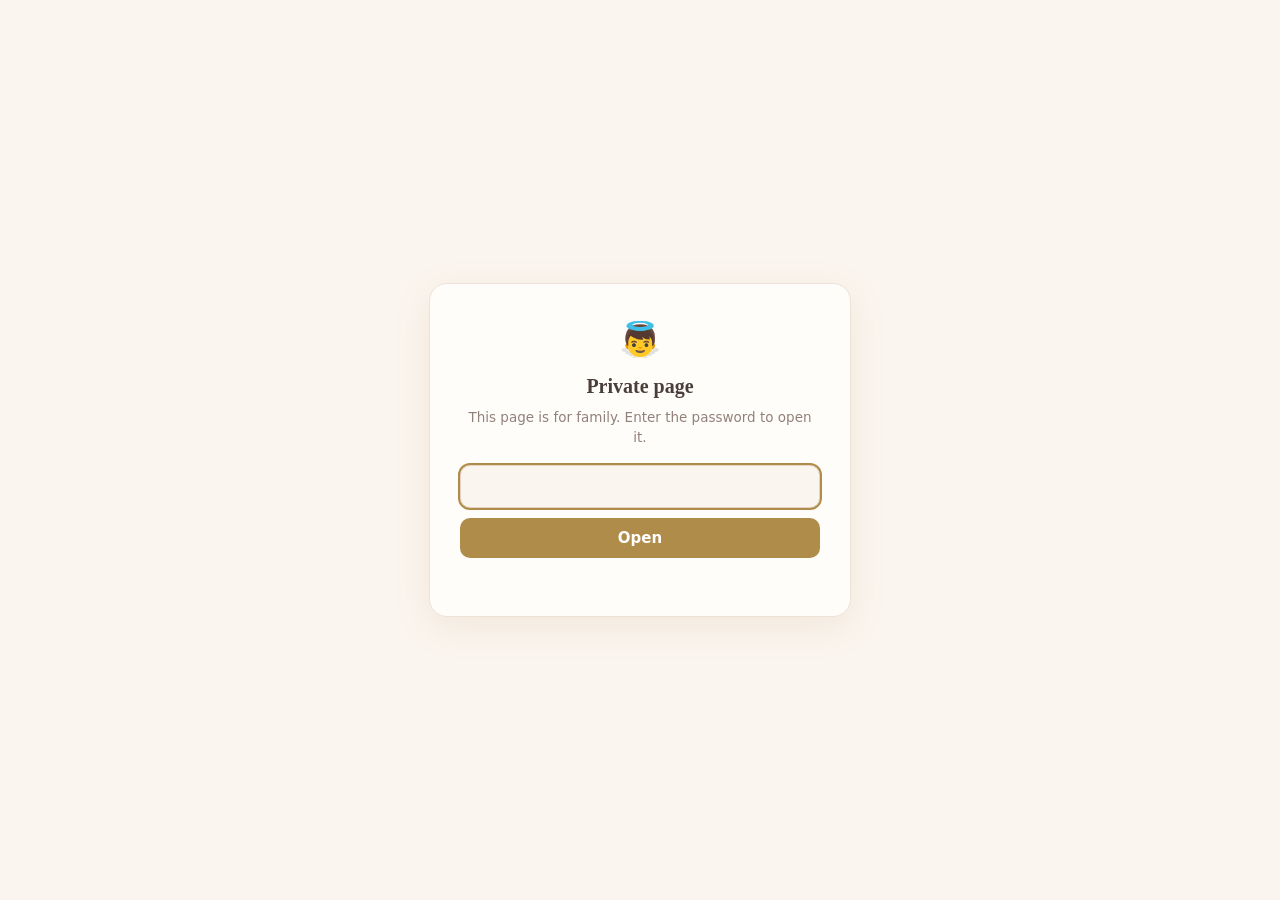
==== commit 6da2ac29: "Re-enable scroll-wheel zoom on the map Co-Authored-By: Claude Fable 5 <noreply@anthropic.com>" ====
--- a/daycare/index.html
+++ b/daycare/index.html
@@ -27,7 +27,7 @@
   <div class="err" id="err"></div>
 </form>
 <script>
-const ENC={salt:"SLyDJD/eGLCgrhEeruIfqg==",iv:"iXVV+mkuUAR6QnnI",ct:"Pso3JluXCHN4P5w1xeV/JtSAdddiTIduz7SGhQBFXfftwxYfhd+4rouZ5BJHkMXiUv28t8T7qDeXFXaGLjJxneO9OV4L4WqtzkMHw5zXtW3k+1WmoCXyZnwc+G8+D0xU3F/8NvZo7UjZNMiAtJiQvQ15SrigQ9Y7fyT48deShFUaIIxNC+1rvIWIcxLGFVTiZ5zaSdfiYIV6eILSCBOlvv16XtoOfKGjDCYHEkoOMHerVdSgL2RPbm0XRUYGiBMK33qgumBpohOFz05MEZu0xYtsa50M67HIBcql1L1MmHhJ2R7pGn1AnCEvoXTzQ03qWl7FR2XE/FFBHumbHuo5SsufPk5/kdTGnhClX9mDHWUZV/SumUIqeMs4gqIAVSHqbrbMIIGlnXFdLQt2yfsimImNvPNrV1bgnU/WlZxCJ7rkRk/zADiLB9FKEkGvyK/0/wM7kst/0RlKBu8PHsCdkpbmbDR0MsMSkjDjXBye5rg+F/yeMxFVPq65/[base64]/FtWTGHQqu3v89PwK7WTirZAD5RirDAq6D1EvhaJuoRC970t80CDYoWupDIEFceaUqm3fE4fdU7UpNgkIkum1fV54PFW1ly/x0MO07dLFPsByzPOY2pXHYMd5j1H3Cz4QMICbqvJjTdQ2DDd47pajR2nRZZhnR89vfM8Dkf+fJGh41lT+AP4DIoj22XIni/rokXGp84+eLPB3n79d0DMmitaNsw7ybEbzOqJo1KB5t7EmYRd6e6TGvnnnQWyLsb+ULUq5eUNDXLfHqX3yXOvSwU0zzVW2q7FcOd7xRnNMVSKyfMOZ1CB2Ox+lgkgemyhF75m4QGnnWViHwz7w549exBqA6oOcI8nao4/H2m5J5+mFOX9LoGwqqs5D7wGPyZkXZSpLv18VS/[base64]/ReNz2tu6UI+Ky/q/oiEDk8L5pndxX7IwFpabF4RmYvgBrzxAiqvT7Ep2X4/epwxxw9F6/EhGNVDA8CwxL3IIuh5CTNKYDmvEhMGjcR5HdhX964mdLNJJXdjYLS/Wg9XOU2F4162tmLfAcW/GiMeSzQpwoXrUtAST1R7SOzRL08sWo4QVM/tZWgjqJ/u63Pim4pItvVa2n9XQIF9VGfcly5r9eBGOvizDIJ/MadR7E0o9ekEr+Xp68IWZ9+MGWoeiTVPEhaVewuEePFTHALhumgzjBA9aLKTWiJhEr2vA3O+hutIIE+j8NEX3hS8TXQ4Nw6pj2z/aK428lrmJPrkSE2npxhum22ZOkuKdGljnvmVXIbZ6h2xYqtc73cgQUotq9zy+rJX9uTsJdfquf4tdMn6uNPg2JBs00ke0155pxn+fXLYz2KR2JRdVRQd+c+IqHVKYsHG58ajqH5q7TJ5aE4cYaCEkhagAYjGIVvyuFAVoNCN+XcjLnnCZLZfMYTFcRBd/YhhH/mVJ+gNMLVVjsJZ8l+hVcWpXu41BNfVlPh/q4tJJT4JNBOVKjmyim/mVg7hjW0eECL6dTZwVJQO1wskd1XDG8xQYeN2k7hdr5du5eCKKxV2pMJqzNiX0ycQW+SgcjjF6IM52Sd6L1lXEE1M7INdji8e7DEwymSQirXl1GZpQ9VnCVmCu99bcm/DAQDQqBH4fpSCUY81L6TdORf5kOYR9Aw+8Yj5MQvOOkbazQ16XCnK8uWlisNdoqpn/mbPn8qXyQ+lDSxKOnowgDI+K3yAEE3BOMThldlr/B0ihHiGgGV7l3i2TVXmLfW/[base64]/deoqOqNIjSZIciHJwQbUoxoXb31cqrZV3VZCHl2YJWc3Wx2dnnbtW0erF0YDWtSiR8U/dEE+74HNy+9+cq//nxiYoqPE5YRA42ZlJdGpd2jDrh0XxPcuwsHjhTQZ5/9FB401d9Ti9k4cRUh3MRs93NmwFUG36n7vHnu8tGNAj/T/+1MU7w1g+b8wt54JKoxQ3UhGeyJodTga3VNlEbWuwVpd5T66F+5OcNyblvaYypn0pUyTQScYzUOrtPEzezUFww+jQuSH0gC88CZu7PV7uSQ6FibL7wNqwnGi4qxnwERAfgdy/LRdXxmCkU2njVF86ObUXUZs7nMLbk0QFLkT9cAIt8YIDVY64Xo2o74uRhpRVAYiCEo8IdWL/5Hwo/QfdFKKnHaesj0TGMxvEr1KS0BdQb3zfjClmXr8r9TRqFVLRr2fsSr1pVFx5zWvbrC9Vp6QxLjfNSfe39nlMqQ0nwEBun9FiNEiiwaULZFMBOgllGQ3Xx4BUDyUkiUSlSSIBtVxMWv50ceOFKXWEg6itoTd++2ahXANaR/XE2YL39zAlGI1UFFLlAW7OV9BBlx3tY8x2avvihT3NpzyTjJKLu+/hxIO2H9zQT+yeIY/5Bfp6kznIysDpzs2yJnh1usCGyuWyuP+FvLq3HKwkwDq/ivkL0cZ+V+Yz05PvYEytTlk4CkaSYnm/HGykxUGQ3CF7qMPF3QcIOS8VbRU7RyzSuTdV3KfyyX/2GdSYOQSX1dC1FMeMeg+ZiEdKnuZ+aJG2NPwo2fkyUEzjnl0+3udK+h4vTtFGHN5DvGG6dxr9PhNE7sgsIV8BuFIMKztjdnyJiyTokHvS4/7gTV07364+P8HcbFs9U7cWZU8y+OexcwJbKfPOd3h5jHJyB7GWrGyj+LCjDtXLvdBpF/hUgmD6ZFDW8cdTBEYV9SflOP8fNwc+KabTBajMORSTDGpmcPX1VSan1LpHltneLX0OClzQ39xy/MmwTg+7DvfLflIG8mOfO0oR2sXRcPRDVsP19q5RGINFT0aYIWwYWtLr2/0eGEEvTth4+Otu9lOv1Xa2j+WYCJUQ6dx/PCjWERGdEORuanZbAKzWkYgqTV8gM5q6LGexKDTwbj0gIi6ICJBONPIpRInmqrwkxiU6XRASqk0Kj5zce7VKkFB5Bvcxb0ZUU5zZ1fOZQgqrkGZmbVZeEPgfIosGEUKbk8ykgvhe5NErW++lT3DrvCw20of+t/EIfPtgZ66vb6RdK7LWz+En716eDu9D0sKUN8PN3QQ9kb+WeMmod/Z00SFfA33O66B7B1Cpv7spbrzXd8WIkY1gf5cVvqr1OmFiOhMYoIC3nAjkfydzNDR7mjZR0rb0VBpmgoOLDcZ2WNnoOOqKtV9Kf6lCbQukEVGpRnVhGsXez5Em3VhL/Qc1vmtn2U9/lEWZPL1wS5VJ7/Wx5tbdulgAuXWBt+xNYNt5m/BK+bpKBW+WuuFWIVtdMZf3BtNVDJ3JBeOi1F4LTYB3wzhrhWVUQgmii7uq/2bJM84+JB3chPX24Xqt4KTJk7iglb+89zef9JZ0iKSmZUGk9gDfzooinVbIRcOL8basaRpg3ksvMKFudSCWVsLuflgqz+sKJrKZ4dKxutdkV8b1Hidh8+NfoL1+p44U3YlIWHi2kvCWcw+p/VgJTtwqVQN7PkWrn3AXNmDtGNhMM4LqppPZ4j1HQnMf5wXhRNozkyzn8gKe4yWL/xLjqgYsK4UaF2x+zWjwz9OriweiIQv/hzdCmN2YIdzMYbgLVbnzSrsczAlX7AgeP4kQdXzqsmtquqynOyVvpso7OVzH1JBiBdCuEuAl8jjaSacGLrqxHq++6omW/HFEOD8GcxiF6HrbpL+8rx8UF4cafI8j5gkpFiM8Qj2mkvhWsu5RLQ0b8meKljFEa+fxvAVcTjy55xMTQown+2NNTWdSEgFqO5+dt3y9E4Fp8XJfV/jwJSF76yn4Uvkv3wTVcSwMCARO+gs71cyTatp2nfHRnsufVCfDMLOmdCl2pZcjpcYZWbtEKikEtqQsZcIAh6c+1OcQ4+4x3nIppH+FvIJx7fCoWUdTaYpt6VRTnTk6/Ut5usY0GMgM2CvHDr2seX6qkCPDObH+8FPrDHJWbwd5/WlmL0e97O3n5HhGoYwVbNgFWd7PV8O79etf/lxvIUz5OUQt3YZxauYJ+1dYknZrk/M2qmYTK63cNCjdHiljc6FIBMHl2uKEnFkVwJ8cFiUstJviWAHzPClaPqITw6Xrb7pwOJBjdT0HoB5kUzIr4yXX/[base64]/orzHKNI3V9Xzakp212Ah8yKTg488elSckGgct23d+EoX3liP/7mjgNRZWrwASr8+AJ8dNTivk3kx5MJxnV+8+VVtLnwp/i7Fc+vuDwpNEIIbeJ82bh70zZTFF2/Gsi7dFujDhMn8E3BPa26bWiyHtzEC+EAaT+RyI4oqntFeIH08051jojB/G/OPHtXBFu7Gp+ulRL9EEKAuQ2Xsz3q51OtmNRKi52Dd5b7Iv80qLwS1YgFs89OZDEn8aVpdWninc9SP3EGdE8UYOEJd12WvzczPLA1MdgqzUBoeOAQrf3iDkWBT68iAPrfJfJEZYNgDa+yJ9ME+FG7rq8P8Y/Q6QZ7UgTZEfeigoOiM1mbDsOKuPEDpw5W3XDVF1WoXmHYBQixxmCYVsy7VOb8FcOeZEt/wU/LZ5XCKZxr0b8rYW1djoUtDW4+Nz2PYvz8qPZphUFNeuTcIbWDyVyUrQHGlfMIkByE/zUSKn+GSpa61uG45fIooeAyxTYO+iLZlUTeNVebY31jpVT02GjBsf0VSHxwY95j86sx7fne5ZT5k3muryl0TAkULNw8x5f4ukaFnFz0Vu2+pi/gjKoADtxVscJ3iYmATapawerBqkjxNM4+6D4PVn5xhhHaI0TsKie7uCrX0E13lO0rxeQzhfUExxdK0n+V1UT6URalURiCIjspcANimM/[base64]/1S6JsF44bbOw/+VZ1yVR2y3fpU+yzgm8ylXKuuOVr51Ds/nZ2NY7euMX4uzLzsFU5DRSCLHeyZcqEkjlpQL6fpifv2LDo/QrqejbyWzNYDRbEQ1gfdu3su9c6f8PgGKQ2J3GvBYUK7qJ3Pe4ZZRQhN0QFxWRynnkuFfeKh8n99dkv8ZKM+XM1H5PuARcvLSbauQfCcW9s2u2irbeOq2ftrCjx582j5KxrflpB/Q75necbELQStHpbgZRcTdwfj2ewKBugpl29eDepl53lMBX/cP6YT7dKUf63bCT0FcLUUWjXJnD5AzKxkZ/C52ElwZa49Svqhjf53sttVYCSGhGy72QlK0z0tWtrpDvuX/uDxyVmZUw5Gcytj/jEzCLdwgxut/3gqyHUkzPSH5pjuaxfXHNnrphe9Sb2/l39V3q3JSyvOqKO3jCnayaMDmsyqQzpmjKXgPoXjb8iFeCmjJ4M4nh2+T/CdUauJNxxwWC9z2P5YGYoaaPs5TZLe4VsHwfVEoVqcdkZYiluDsFXj3y4p54AODPooh3m+PjPyMm7+86LeqSV726hOK13ezkUcDiUwti86AJVSBrHwSwz6Qu462klqWb49mDCDn6Z7+PYz/S+07EFhVWKGRaaGKtgIMN6lYoxm4NSwJs9uUvF0poThOzN8k+1U6xfDeZU7BxxLrYrGkpH7vJciylbCKFdHT4gCxJsAfglGT2/IMyTh4r1uRXpIT+vN9ADBTA3C42uaw17w6jy9x7uGNLn6LEDByCci/nYsrfQt7va9cF4VNRUngGoqacITjIwkkbtRJ4g4oQsFNGwWGK4Mw/FKkDLVMIaZHYkoD4Thvoo/PT9lhZcCOQPN/ZZFQix8SJGtEgb2De8QImcHM5qZyS0lVy3gg99qogNQWZMctN2+OR2FWDBsb8q45P/C8g2k6IDKxsavSBhhlyP+vQ7buLXIKiBZLl3pzCUmcux8knH/[base64]/oTKJubrZNYP9DRm9AqtiST66v3oHf+5QmNBh+Ol7KRH3NNk+DaJ01OB6V6d9xiarL0gx8lTQ0eQLEZfVqqvvDr2mV5uw7aaqtYq1PifHpnms8w34o2s/[base64]/G1Ju04aYXOnPK3r+aL1yI0fACYCESEWU7zJaSagpFc/9N4db7LQ++BOY4X7xAXjKN2rNRITXhnU7k/HC7RPKAhAqAN/T1db5M4R7THLO8o/iGL3DlsAA1YpXYi2h9/YHpc+/ZN3nH5wnKwbn6XhVks58hbA3Dt83IVb5bPrOC8vk1Q/c+WpC/3n20HKZDvqcW3MOoz0DCYNCr4DD9lC6JfjSWCz0ai6GKO43kt89S948pW3B2U9PbpwE7G0rLsuXxysqEu8yumqABN4CYX0TWxcbobdipyUGA2NlgGGfWZUXnQ4jbk2cNrnudr99oH0O0JRVwLgteAeG6Hw0znDxBI/vByZBYSTAsnPfZU+72Mb353/ldNGYeKvwdhIYFmVNnhdeWtisup4iPTLSB/kEIvb+XTjejaJH9LjsP43wUlwuXAaZhiFWPxd4MN5RaG4Lfih5AyWomVKX0ieMVO8AyBDGt9Ag8Mk0s7dLVSw4/3n6w7WfwWHTwLnUEN7GEMOqAWsOSf/qbLGFCvdB/awtoFkPQUnAkAHSgco3W4+mfNfIYsADRCjrzAknbpaUUOQ1bK218ywvDyQVpEGK1pUTqicX1QW7lwTcP3lzf4ece138RfTJN84rvg+GVq53Qqy3b42gMEi/6ypMnfaJ95Atpkkxs6JZ293Vatvi2aKWdL6rz//JsH6ALIWlP9zX83BWm7YgD50DiQjjifXwXytVub7HGKjf2VecjyjNLsWsFGGNLJSp1HLOdOIJSfaNgbzA2IeeSamCsh7JdgSaw8aCWiNyrJgg3c8SRq46l2VaMJBaHOWO7SnHIyQY+UKymOncnDt4BST5JltVWd4VED6hy/21eeBAzq2Tzz1VKPS0wlziN+ZFLRUa+PW4JKP+fYT8ld/3EiORYhu0QY7M1oWoyNKRwS51YaHc+kX0LiSQlEGEcZKhukATiKsjp+pqK2sypPQKdRsMJnXg7yFcuUaZAyxhpsN+pkvQ1RXJoAxaA+c7Xgqb/7SMVXXA7jniHvY7hV2K3xfuK7L1z5Hl/M1hyxfW6dVeVB+grpTk7RB9FimVj9JI7Nff0VoXYCD7DP1cGn8z45zXQww9mMdan7NH6WoQu9p38d6CsmaMpqXSS5Bsv2j3Bu21youfOqXzxsQdLJuQOeE6VOcPOS9SdtUw91t/tAW+7DgNx5Ha221pvmAUJp+mW6V46EVi+6acYANURUUjJXvcY3gQI7XJsfX1nDZVT+JV1KxLKCdR9YJfASY5m3NPq+F6f4wWdVFTxq2Iu6+hCPFt/2szYau3jgAa1ujlV/kt/NyHT/fROuEQt2lFhCtFrCoqbt/R4Na/GVG90/uQPvP9YEHNCSNo0vPRabuo4pkRRaUzUURb1xpUAq42oLf54JOCbL1VJHQAWY6THGb9FYuVVPg0QN58PJsFLNCbCtLL7PAQA2XxorN23pNCCWQV5DZc1fQTBsaPtIAmUKAVc9dFNWyU/xQYjnYU1ACqOKiRNkssQ3aSw3GywRu1sFKy3POhYshuTEog1Iyc1Y831pE3fAjgRFPYemUVulP32/5LcJdIC4VPbTPkCTCNtEN9q/Gv004RMYzBhLBT0XJR8gAjI/7rygA9Rnny+lD989EAPHTMnftsFsJyf1n19fMAYPoG/IKC1QS02u3gPKTTghBoG+oWpAHxAiR5FpiKtwppIF8uQjp8XRDJVNxguBAMbc+tIJkiFAbG1i71mlOe/pSUZ1VT4T6RaRHCvF1Rx/y1Sha9RDnQ6IKi1PJxFSlscwpnhwJoSvbiPyhUTDWheUrO0E70xeX3a6pGS0nP2hLUGWRTRL4F6J5anglCj7/nwLLSoU0hCidw7Rb0Xjf95WXcF5YTkHkGc3b6r9IGW0WM/ZqnsH0/g4qIuWW9A0DfsG0KvXCZ5NPb9X7vHmPfzmmTXcRhDvCuAy1Uc2KSCkTfxMJuBKMJji5FO+H/1LK4mkuRRIcd8fgUzJtGCp2ayebiYitCGFh2wUSw3UA1THvGigoWn3R6DajVHqGnTAY6lc7T7C0LCRNNBzp3innh+TNY8dKGq8sQKLkSwCMRdUVWQ3+LXgA9AWiW/8ZK2CJukaxZbbqzIiRxM0KPXhXtUGOT3K2FZKdRpZT0Mxj/OGr8Qa6wbBSiQ532BiFoSPCrpzIn38ydX1+xpv6H/3avqh1B7rrPRwGPIxn75blfG44D+lzZEe1mScnmIVtQ9WHlYja8F3NV5MCUwvPrVEoPpHxYIkcUXQ5o/zW1Mr5DuAR04nDJMJu4VGPG28M5bCbFqxZquiSQnWZVGk3dvhYLHZ45wcvC6pybGiBpSfzyqZm59qDPNHaikfnhKFpeK4PgDtCCr+rGWMi9qMuDZPNtHBMDEjrcOgxFysZQV2o+BGYmZs4w/[base64]/PoVDZ5PJTQSvSaLWWTM/eyt0wxv/ERZvbzo0kwW4+oY7wvzjg4P5sk7Xy6bnawt+VdMkId0UkFqLlnDEravlQcVGdJiLaXhk5tAFyl3LuWP96D5LxZY4cZ0eXhyo1eQQK9Mw5fnDMCZPAnh9hPbsja05v337c+QaMiIYkYH+0PKygafk1/2MODi4ECGeF9Gb/C+H3Y9+N8cEWT/JaxcZ4LpajHujK7zICTYgtRSJrD5v+L5iWrgkjCWCU/gWHKXiUtQZ7Fg/tWkv1xxY9s1PZfBcD482pDOatgO7oUndYrTmhoHG//B55T9s6FWMG69lP2nefbDw4PadDnP1drDzK8WwwnC1V3Y8RcLEHBgeW5VpXZpDRblSHvZtHNK3R+WU0g0bNmGb9kLIJsMzZ2oel56aDBCNsT8TH8Q99NXRaEqQUmIq7x/1gQkt1xLFlBfPn/qXHrhyKcghWN8T0iGp/0rb/1bIeo48TSYkY5ED5wmhhcYHsOcpQEp8MY0M1Ey82tngDtGUtfJHN0DGyCkO6kMtXmN89blwvOfHXAQPC5t8SGAZBiDxXyiw+azpofB2g1UPCqKev6wbdpTOFT71MvvtIT8WC7IMNcEoanbhA0UJvhc31bOxoOstny1hZu2Vz1roWB2nB+pNafc/2Soy2qh1mnjp8E5C8pE+zzislc3Si6C258DF4h6bjKVGg13qqZ76id4IL71feLc1eXlIHgxiT6oVs+djjYG6t9M8rlWZfw6GvHtgVX5AJDZ2Eu+2dsNVoV/gCiEMe5ugNnkFxrtDvdZEVBpYEsis+vca1/0gU1W8sbIL4T4JdLhjUcVTsUIiUu16khaKefZEn6zo0EGzTeEeiN0ov9WsCoEkcWSQUcdexykXjAnhtt8qU7/Adtmd6lvrDpT3Vk8FvfteKuczry5ROhvRaGNyvNdgEshkE9LFYM7qFzoBxIUHd+RYaWasi1l7GGFo6M4RsXKw1yVyDUaTvq2qVmAZKCurdcDijI9g1aOK5fBmVS56eapbIR72gOOOyt33MKeu4qwna4pHTFEXSltLGgS1Wypw/4lE7gXOdJs64FLBREVpOcFXH8qqWNw9W5A7NMh/sbO5L7vmmavN+SFKHhwd5MwfygT05rRr5lum9JaS+taXw5V/OorEs38z4lYrY8mgHD7uT3ppKpX1lX4asOwticGMjXdlnHKFLHTwrlNsTUhEalDtR/XleycTZZkMOwb6Pbe5lOCCjHivAWsFeBxYMIJa2/hByBf06qXDhqWle4E4Ol8J/yA4oeTe+PedR+Z4HhYiB5RylvNA32FwBEdTMpONBimChBPLA9kVnnh4CDckdjPf2hMryrAy5xYtbG3ky/ZbGkkpJZoHBSX+sdFxxu0NCabNg38V1aUEyv1Dubj1Ev8cT7+VNcEuFNJRdXST88RrIyGLG7rlgEz1a12m1qahfjfcLBwTNZXqpOxLASVaP2lZKmzKy7SrVfIwKxSR8/q4QidAujVwYkn3iABm4cBJbr42BoiXwX3yzGP8LO8A7l6IjI1CiD2L/uFHU9aaf6fZoP3IL8v+Lc6b5nuVEG6Ux9D4oyPBd2R5RSbVtVj21Qdhm7LKpJCmpfEUc1d8kGHaQHA8G9G6S2j7g3S73ujpdxzMGfdZPOB7LnDKu3UIwOvJAuH/tSIz7WsN/4/Lcl2RnNzrqvpL1GtEyDCmvrj+kilLRd9QhmDwMuDpLVVw+sLPXAtrEDTRqDTW20/YX9qdeuygC6PSrczMxrv9dDlti8HOP1C3lPMNGRLfmirPifHuBhGRdQ7srzbe2tz4HPexfBazD2z4I10w5AinsNDrhm+vy78ZfCjsilr52e02ufmcHa+DSoLna9i71oF9GnE8tEdMb7Y+3f5UeM8wmSolFA7br/xtSy9PLaYlZjPwwaN5y/Co9iK76MPpIYEDJ0eCsXJegJo5MEZ5doze3/hBWLhvU9+U3wuHjcic1DXazE9fx5BQuipJl6CdZxYDsRhlbzLUKcN0nhYS3554XVEND/rooELnmEfZsKwRF9++FMuMfIpKJ4OKraMTp3V/UzT3TordPjtsqcJATdh9zxpoNNA714CXU6UGfBiihP4A+rH/cI8vHTFqfewcurc9ooPa0kPKGkVJwi0XYmf5N4UEfkZxjZV/[base64]/TBgN5I3bR59jbIGKlP2PtJTx8PW4GnTx9BzF1YhF4Bmm8gbibwSA2JpPgdufHUABYKO07X1YYSbh2XVE8+YYD7tWKFWgVACDg7Xa/f4y4pRQUnpYCu30Lyv0/45tCcfkLaMKqIYgnDgWOb97+fpTGRjQToeHvPy82TN7sbfD6rY29QuFTw+IUqkUpEyi90Q8AzKNTd69CsKEmMA46rZ2woVrRpsRX7uwFOxVtckzTwGr8N+x/1c5dGwHW5fFioQ+Ti98SfsCvDFFq5EnqlUvyjBcloghJ7ce6TgkqCRg37msg/osnHCtz++5V7xwlDifv3fFnsM6G4Um+YaRrPwx69XtvcXo3uCblpqvuLz7YPyOC6vE1jQsTxvfdxeN7+DrjtjtddAiyWp7x8dCsRyZ1JaeNOUnY5976FncpDqLXgrM+z8L5F3jL6aPbGOYX8iTxlU4AG8fRfMcEMUWyRCtYFM0RfUVfVJF9j1wEKoPI/dJSMCY6iZ7ksoynxL7Ho9VOImpnb4wk6xa7b1XGRyql8OzGRzNMqSNxQRH0COaMotwbQ3YolOH040eCQM+15C1caYLISx8Mx09k/ZwzaiDahRzp4pDLrF/gAvsJSdWE5a28t5dpoxpx+T7PUWj6Ed4uohON9PzzJ1UUBLaCyGybTbn15/iXLlnOKJe0wx3tQp/mMAnoHMS+Qa6/juIC4PjjU5gbstXZXzE/3F+aVo1Kf7J+EalUmk7JGp2gRCIip9MHVshrCfyxyZTG5coy/NZBI36agw7x/EcxzxWJZG2S/2hiHZUmw+TEoq2zdNhnh1xC2RKmRVKnrR3v59FXS1YBJxgnTu641C2xw4DdeRRkqSjEO0DQALHPj5LaueQI/uxQbNoGMbmiMPjgsm9uKK2AF8zUFBZ7fLux3zmXJkoxUOA+sw5+gxirBS7Xg0OqwsO19z56kdnfikWadhLICnAC7rAOfDxh44nk2wDLchL7rk01dDaqs/t8QIP7EwtUxwUevD4Bj5rshKyyB0ozb3653jSds2UyeKgGtQizkKkJGssvag5t0wjNRLb52sNH1tTybIFytt71wBU1z16RXW5sHrOWUpqlXU3aBNa9IXoxs6MSEYPKNQYl09uYEgDgxak1LPBWgkaM/rQAl177ZvGh1leC3mpPSy0jqhXGtgaqtcWwhpTdbULwMh8WhwMfIk0opNvg38XG4fBxNcPZhJpZIIsJ/sITkzmAgE6ccQxo/zhLwAq3qMOiQydB4lC1rzl+hpTJVXPHIAAeCZhHMKvGS95bImtyk1/w9vLp1g7Sz2/ZHXZWMsGOi+AN/9sGpX72yehkvlVwzVR4S2rUKuriiwLNPXcT41cAQ/YmkpneR6LAdbfy5c7lOr6pRCi9lLAAL8Xxeuqdz0ixeC7B9ZSJD7gnWc2uKiHFfpOL97yNPokP50rG/o7xy+eWw4hSva85atrT9Dy90gkgT56cJ2dJdYMidnpabjo1uu/acP0SC7Jp1OHJANKMW9DJeqOmiJ2AIKAS+VRsBqFrlEUukTP+oK/DyUMgMfxGMkB13jIK5ws2pqdSE+Xbr/9HFOhQTo2yavmqLl3FdUG+RiynwZjau5rTvjG76NudGhoqupr/pmjpRx7lUyUbAcE01lvqsZnaJXoZKZLyPTh0EWnocT4qKG2tZC83asUOnorCVnuxME4nsNbGqAUv/eNAGLrHNUB3/lsi1stCtli0sD0UjZKjPAmWbnmb8LUaB2/4PVPr3mWVTvEQ/h11bqOK12bLrFOvfQL7oeKdA3maRgSujaKhRkwBQYw1umCvDcsbrunms/RoU15Zm3hk6RiNRCCcejZz3fjx9Z8i1vXIT8Ict/QpbflsH5wmnxDK+IJ+kiwdB8MTIU8vG8zMJtag3tJY2WFkjlo6MAxRt+9+oregHQxYY5l5/eRrYoXGNFY6ZhW9ETXxAjjoC7uTuwA/pWee1GXY7avz+FCemSBPkf319bWBQpNxnb7U2bSpuLhTaDkw2a5ea8XEoDsvgMd18YlnAlWwIB/[base64]/8WJgQhiYUu/m4b+gCHzZ8Z1G1piVTeM+Msauk5AU7m2S/jiDcZqVsEAKVZkvcFe/smrvRoWkd2m9P7IIMGzEGdhiflG4U5rTlUc8eG3tBL/BDFjiuGpvpkYzHmfvo3DjIgKsgbTtjj6mBO0/3INDkg3T0rOUWDOAX+VaGdjUwn4VTQxGQZ2wlbvmebOP4NK9Y6xXJo894+pgKKGZxd4i3E2jJiwOZQPHbGrC3PDtmDOl53ZMsM/+MtzjizrfGxcfVNAV5QOCu+7HzwG/FvBIPqELLbf6JWJuXsM9lqooniOfz+ftaPqpvnDLPQBU8b42+RPk0A47g5DGY2MkGXNjndDRC8CfgJ3b9dh/V+YKF2aGyfiLXDlVcXIDM4NjfYofSddivTB4aia+2IKHyJe7e+mKwvO97i2PD3Y5d3uLp6ye9kB1Dq492AVWS0dy4r1rhpRgzqlefSSyjmAYo/ZJ6kGe7i8W+0ZdkE77RNORiBsR6SSYTdqAQeV2BdZWvum4VVyzikzQ+/yJ6u6Ui6ADnxVTXv4FOdhIfhMuW/Jz+nwXArzPzrihrDDtKpJyUOHn3jGAFtVgPuQReS4icI1GqK5q92U1ILYIGun9olsImQJ96Rtt1d8LVcwPANr0Iv/smJBYlInRVyC5JmWoTebUorIH512h6aCodLa544nCqp/3z6XCDl2Tq5b/1vAjfQcl34nECeTIaDDlRDXfYLs9FQK7J9PgrjyieO/mAVm0Pggc7ES+J3K9k/wz3Xd2T7ATrr+Q5gxkn7WXwmMZK8V7eaFEMTG/DUecTE1vDr2l3a4+S7/rbE9FGEzpRqlO5+Ru0T4gTRSRnqVUL/CqAUpfaHLKTPvjfNrFpiNLq64Wh2xIeQeLTj4vfpmp1/ao0JQY07fvtPsqVjtZpRpKV+Pq3Ob0P20Gc9EJlEIHcyI062cKaFGKWcJP2mAVIn8VkTYWsqrjltsyXZhgmHd01uD12ZNVLY9ybudSo4ORb769rYWTBFwyjM65LsWdsjlGCm15aNWTomodEPtz/e8YM/GnEOcuyhi5JTYoNwvt7KuIKciU06Gd1AgVWiLa02cLap9sMvIk3SU8PfFg5dBdymr+sCcSwFp04Ue9/BPVHnshavIay/Vt5Z4GjfxTjm7MmyrAPDgsVk+mdKqiT1ucFj44eKpT2ipJNBA5B5bpuE0RwE1IVRxk1Ckpc8aZYmKhDEBStK6MPNodijM87l91cgVvB9qRs9FDpp4oheBiOyMmjraXbPS2TSJuo9XLEchc4OY8vUHGtRbGzhoEbHV9R/9yGbvJhN8q7cAt01uIKvhpDkhipLvmeWRY9bTQHbtRo3Sop62XNDKvHAiGiUJZOqPdpws5XJeop7RQzHMTimkWaaN39PWMwPi/onWHDLmXFoVY0drwG0xlvWg2PFTYMPmC9/WE9V8AuBNBOpN+rq+VFUZdTTW62+TeJHQi4kp2/et5ohnBkeLmOZe0eZvuWzWNS9c7nz7chy7/LfZ6vAko9fvHcPuJ8Cj5N4ADim4oJLwrEYDYPjs+Go5qFh34HwTDd6504071itIKhshnjWplePBvUpw1CkGAnAiL35/q1mVv3wRQhqRxyqb639QcIks79G3LFMgOz2ucRxzPlnij+3rPHefv4tegb2xDcWZVRa58KhmcJyk0yvbBttDsDCXPWxj/8UYZX4B5AJl98rsBDM6KXsaIJ8GNPahVBQTKo4xZJGy9W6BkHo1RCBOFqlj7KMa/95ENdhhgH51P1z01YoWcsAyHmIhlScmJQm8gQ63TQCDmFBXtqHea724p4ly5Hn2bYy97zwblnLJ6YveXzcmagBO+LQ2I6nbVtBFXEg7r/DpbB1DEBmsSRu+Wubi71xjrSX/QFSyCByBid0iqIv+3wtW5gOV9/XxxAlQQplAtY2QyOOcCF4+oHktH32ZAXTJNDk4D+G6QAUuQoOH6G/gCeCkNFw+vf4J8hwU5CecZECpJOPaSWATnbwIh2HBlat7/N84O9AUsMbvLyGrMy2kbnUUSOwNIF+GWkk/3pJqWOdfo4jFUw2MXaMVH6zQD915PLlMeq2lYD5DQJ2b0VgYv5mKokeEk7v12LOaRU04lC1vZWmTHpf/MvYlzg/6mvub2+lmhZ06iqNpAdP3PnBWNakDYgrMPxibSB9hT40Pra/i507CU3rwRoJ+h5HS1USntnFxkPvGFNoskrap0VuMOM3IPGSiEu0DM7dyN2cqMgaZW/oWc+FhZhFBSyVb9gwtjDNy4tN7ki7P2TOgG96qfjprA5JVrWjrilwRaV8oMY0z2tExVahd2xXyDwkf5K8mZkIykt5rh/yUWgreHwVzVhNzH8QtFhFhXTJfqQmVeg8YSalaLuyZlAgn+0+9Cyu99OiaDyH9a+Wiellk5JDLNJuSbm8cwpSzhz+f7aBDAnBUUS7qP2EnEggzIKf8osPA4fOhlLXZ/YTmKWm+npIR6tHi7xsfgvNbGeXoREZ4U+blHepYMq8w8RmqcmRQMRM3UYBEZoICR95l4YIiHZpSQpQoysu9i7d5/bpvZSNtD0sBFnJPRLK3/jg/xUmku78y0cwTGo43faCTvZJeTTQokGrS78idTOOzxM0UvKn5bI+TM1jBu7sww1PKDhpomooTZxu8VKsp++eoJyE/OMlJstcUVXkA9EhnJoDn99kuY4ZZuM1Spo7Evj+EPRftaVw6vIEaL4pCY8jMGIPvFX+ZBdFSw/XN06yXNw9WqMfBdllnisyeO6QmK79mNe2K5XyNnqupOz2WSrWpC6j6kK2E6sHTXBRuggWLQIP75g2Y3kVbRHuRuTw/HaU9vnoffg3iUNYaCFRFyiM3QFWx6/J+vQZkBxK6BLE24CjDeUUJa0P1ShKuSGQTKvYAGZF+l61oC1tmkod6LXgWRaCf8a8LSs9hMCbKasAes3Sl9LgVoRKIxOiYjZ1CstOlhl2Lhy/+6LOfbeYUbw/z5I9E4ob0iByTBpQt+WXspm2vm34EHeXocUTcpz75Y/YFrM4B17eIqm4lAWX0XSBZxySRXKYpLH1FYuF/bhnYMPDd4CdzNfPTmo1QcvVl62OE21haLWgfUDwbEF9ffiriv7jkflgiCluccdAiK67mZuvpA8WJp91ZKcHFuReDoLrqW0d2r7ONGuTOIlCrQjXdQN+CNqd8/N+YyPDgjM3lU17tA1NYDpPnWpmHKk8Fw7ymyAcXCBpK1UdLYPWAZPxLH7Hh+lKfKvSd924XnkAdnbHkZ9/bqsTSLrjIypGttt85OD7QBeOrffjmafWMJtCHZQQpI9EzExYEA28X406qHlJQTj3HK93MyXXiDf2z/kvFdGtXIqTeiiUU6Sxvuwq+7qK38zU4NNUKHVQaQgka+hxWWVbwwy2XX/+l51Nej5hEwXpQ1YbUsoNhoTjtwNDPQMQZC9g0GPVBvaWKALAzmfXAIwsbYGT0MxDvWsaawj/1zCgtbxtrV0acPJGFlG62Pf42SnsOzSbavqZjcWNeqcKfjh6t2pjBNhoqDAlzk1wSVI1Byg8MvaqnvPSzbMTUjjIK6F9MzpJQG83S1VUdNcm48XLrjwE9Vfo0P1X7Hox21wMKra5oifFckNYhl8QT6jQCHnF9iJu3u3twXOvvuBRMYhVSXPb05l0/iuEj6xuHg4J1fgew0nMfCBb3pzChz7CeZrlS3Nl2e9+j5o7wYShFnrUJWInTWABlblZVtYoS+F1ZOEwBXdNW86K+JCqnqQIKX3NoMIBObyC6ES3AEKQvw6BAZHvZZAG2WEMNFRVMN+7SprhtiruvbT/bZBDoXyeYiPyQXxyW7eg9ZrEWz/jNjmkeFUEg4LsYHCYuSWF8tFn6EzhzKZKDVwd62ETy9SKyTSiQB/PtCu1Uds2pidaKxLk2/LYcrJSb3yCOFkqkXWVN5UYwHFNqPhFToyp8UdNvnEWPEsz+ydLPmSp6fIyCvmKKU+08WoE1eIvlinZUyF85GZxGEHNk2IVTBP9HnjuvPsquQKlJ8cztDHHJU0/q/POlcXk6gwjVbr1KuLTw07dVeGFFbXJtRFSxd+Yboa/rA03ajbf/M2+79qoVZav8D9SOLUbG1W3/er/kw3Pyho2c5BqRBm511NGeiBXJ1/xPbpacNjJummNCcU8rLLHn25npN1Q4BDLqnxTowF1U/eFK68nn3fk167pe3F5k6StAZ3TS3l4GcX/eqxYEMtxjoki7vYwKvqsZCojjgRWzYawMAfrdHpdHRlIJCq7LcQWvF2v/3y0fpAQ0OJ7z5IxVQb7IskK1jitThaQnywwCcciAydrKb0+d/Ej+OO60L7nVqY7pYIXGmwhFsHXgQIyx6kA7+7D13PEvbP5fje9mKZ0jxlhV+vgmRNG0Hm0OtE7pd9sQJO06CWkPEs3D/UJsiTFl5WCkCx/HSr5x0/yG1Yg9fUbf/nR9/v/Hb25bMJ0pJReAcRVk3IqxGZwhnDeJOT+oJ55OiXMnOVcOS8bzsHmF266JU56rdpsFEqtD6UBGREoJwWoPPd3PyZ5vaNFeQb8rzh/060jbeRl0y9CaWVTzMGoKQRiUhtMMuzVbfHY8pOpsRtH5rm+orBoBks8muL6lGMNP56wGYmifYVFo4mIOMf7LhnB+j6uD80K7pZECnUVo0QLn0wRaEzkbh+kakLmsBENiyLXoDOnY9fwk7FYcDsehb5ugPAU4BvcM6A5fYkhMc6Akd0VWuH9uD9bUROL5b/4+CKCFwDdGKmdjNyzdzC5/1OuwavudLDxHGbZ7M3+p8aonRmqe8ORgL0IgJ62S+b10fKsSy+jAHQVWiJteGHpBgx5Gsm68sHHTBJA4P+4B9o4GGw7iPRNDSBwD2bHDplAFS/vAhmsIcjMXlT2jvfJxEFXMUhEBvxW4kDi1UiuP0QzgE1hHTSQPNMIDv1ieXeuRck99VbvCbbRDKJQrLZx2KvBGJ5at7B9GOJ/DJfwh66Yo6DFFG+bAMdwqLQpZpzDT2KfJ5O74NuURceRys1hhYftk2YV6GPV5aE2z9y/+AE8KsOMe9oed03ZYrexN3SPZaFNTyao9I7qmOnBxAH2iigJYFuiwnT/SAGcRhMmqmKwWlFxGh4ntA7RWmSpICzYM4Sx1UB+aBItQIpPNLAuPkuQ+U4ywcD5SjZbuyN+5qYDJbV8FCGbFmwuyOXgLJUx9LUOJq/uD6fYEJRzT1GGE/4y/fWBdjsH58mLyoeKd0DwjIzaeJw4XzzRKLccilYnXEcAxhIxqZ5O7AjlFK5mQJKpc1/l4/myOzqu+sgnpygoxEP50PsfGeXlMXaBqo7m2uC8mxV3yjGUtiFSOKIlZgV1VpM7XdQykHHfC0E+qzDI0V3Wffih4uivOtf1VwAAwx92WrCrNFhUWz90QNWhESV30niYxOTGI7JsmDFV9/aqtfPMWmFZRRF6ouSBkk+/chfhTUL43PwmBKRYQuF7OHGlK9lWr1DVWaC2qPICayunRflTv7kXcm1rSdGipxK1dorpEiM7Pvciw6a6D1kmdklbMFzdOFDMSR3JeFDx4KoASGTHsqKhgjnBi9H4oxFlPc+j01Ys8ibfm/s07FfDTFqc6Mn31k9VUBxMTHh/sdGHfkOgWIrpdHXAqvXTmVFNYZq29VZgOP9m/rEJYnxIcDv0TsIA0ofsxm6oCoBKnn4ukPE/sRw+xp+3uiwnpBl3+qXYNDOvsTaLUHP5PNR6mXL/3CctSMIND7p33Em7zBlcpfhalucYl2FkhFKoPfYWh/4QeMNblsjb1PrVwxOhKXUldVLukAHE6tANzhWgIQTHj44tG4LlxOPDawJd98EwExnczklmYuxj/UvMgP6XrZkcOk2Kk26vPvCHWh52FSEsleoWx5wYTPbu4v4yCmeajmqK1G1L4g0rSYtYvngUCXYeNaxlYGZo7Jr0J6QJj/jzBtcu3XoiRepItlE50w3Wvqx7LVIcTDC6sciwti5crdCOmGMKzYgxoGBZK9+ncQRPJwZWpaZmHlaBaNPpReguQ1pXojHvB4/qtQQYr3VjYNni4XabCdjjwicR5FjntBttTEWkwDsYPslZxzA2Yc0LwtfVSQzRl8xMTMDFtEK3ynxoJk9XWlKNEg0tDAsrXA/+Nsd2uIS4FGCm+59CX6sQTKUfgFKg1k5wmxA7fkEivWfUZyL1YsZS2ec/qmlZW9VJL/GhFVKISvxZiVzGvHO16xlSW5I0cDVBmdYuHHe6yI7SdpI6t6ou/Qia3izClP6jkSBQjlgaDUaThMU7pIL2hWEy74CFAdHoKFgqDiahMkOfAOOAMgBc59zsJoIWnQR84bLN6AjkgrpvMQPwbOadG5dNs2huaD2xrjDoTDacdZIdXw5F/[base64]/sDwCWCcaW7n/TMcNtIY4X/Yjc8eNvqy9XKpkgFXPgOMpk/e/xaAtnysWd4Yis4bzlh5N5wOV20J2k3+gtrexxdm2Hcj32oWa8Bc47cVLb97BNC7CDyh1Onu3Zzzhv19LDaTt9G4Xif0Y7ZOOCoxyIrvTF0UiRpdHsbbGpYi48L/nThHKnBVnwQXxjLl/kVlNORsnmjzS5mzLMpN1iISf/6atpSQwYBklln/+kakeLeEIBeOCKLg2XS8Z9q/oJihiPWFwsWQr9qvarm8DX0atCdGcCDQ/afpcq41v4jGJc+ZEK1FGMkcrfVcC8hGT17036negYv2s60a0li80xBnSn8b4/KdzNtYZHBW1eckiWj3n2LOXIORzOIoB8i4PbNE4Y+bYwQwYKu4ZR4CMUT15skXfjMwT8m2FYul4Hcylck5CWzBgjm15W04LhkQi5dedQiuCxJstEOwZLA31eSdAAJlRx1WLrQIzVnsUcVH7lkBLKmSd22CwdKT0w5i57vOyuc/+JMyhzwUlk1djs49XmPjbX3MWw6tHFz1iJG1V3Qh5vY8U8WrNJIuGagrh1rtZJo2RcRiFZL0p+tW+u0KP5wtz5WUHVih/J4tbeKj1//lbOeO/kF5A5Aa4Va/0eBz1st8lagAGWiB6OBnb1o0+dZG+7lia/Y3KVrpH6WmJDP/N6JomH1Xd2VZiJTNb2Mlrmy1mqqhpDyx244fOkE+4Y2Z76pIn8PhNJVfmCwwBHJykuYZzmeKKHKmUr+Vpea7l/XE8y/5a4kIIgS+ujN5vxga8zmfTVs0OrjLRYNc8P3fF/8k3/N5Crbs7SXaX86nZOCyK3kunIfApeuTTSrfXQZqLiacuBTfjbkq2YyKjud13oxj+m5hBds0V8QDH3Ax+n/tkEAkZUXOjRL3NWEA8xHMc762YRQTPvQqBjn6qClsUHCtR3qoWeIzP1rdCO3PY+iO7pP72trbZxmwiPZLg2Bs8lhBIJkHuSUKM6WYDvMhKZw3xwNYF03FTiEhoDV7LNf/N9sdPITya8w4WmPx9ae5gWDYaBpWMqy6ee79JFGuyOh4tmZ14hJ8gyxPsyOpJXaGLnBeFjdzxExsoddYavOzwcr2dmgaWiI1RNmZEkLvXsXoeXeyYPe+Qf/wg6CUOICdZLZYs1nwk4sLCG80Wk9NXvHbqmcOpThz3ACJRXn3Ox5JsLKr156PkjO01bdQaf0ymADANKKZQhsWnw/[base64]/JX08xhhOFQbXh+e/gKB/Wl1fWd8rbAls/XNYVAKb3jNLgjZq5ip3QHIpLecmbcWrorNYEMjLwEuvsG9luLprzl66m8hfYCQjrK5xPB6kUf2wDh5OQA/2UupzDanCXqHU2T1Wo+kF9LTxjcreFDVNGbh10+GOnfEKR22hcV9cRYUQa7MxuOgVP1v5pPHc0Ww06IRib38twHUrsYY6Z7RNPzdAHwAKFTGW1+IrtSHwerKj/qjV1P/OWlQ+TsOoWZDBor3L9rG+P7LXBdyutZKdm2zKkVTzKkSG6z24ItR1ReNbFOWaUPURiNPgdNCOmvvQTo6AV1aJMDMNApkCMOpKS7vAr7ZgNSno2DdOcDJ/nvFoyyh4KIvwMIC5GUdTxhd5hSFOZk7WmNjLZ7matDAmqgpgYZjJ36vQlLXMPfAYEL8wCBqlaMGdj8ufAySUnTvOI49yQwdxhZUkvWPf08Pql3TA17N/4ExmIAMb9P2IMehn4U8SUoH8CH97eLe3AHUYHYVW2f0bswb1MVSyPfYO2LpfOHVC/SlZL6kvxsgGZLUnnsOUu/9FO0toCsWNaxTXZkZ1XpvFtATnk8st8AUsKEXSbmmji6J0En7U+SMO+u5XmCOXHfCgTZaBUfJgBYC6KwpcT1gfSxbtNPY+zC3nN4t9gU+aZiP1GxB42mJFje8LuiSPYoq+fGCQtL0Cr+ZIoC1s97xBnyZnl3K84JGWDv1dRINZ3itt6iFA45esMdx5/RsHJnwvgbrryMLJPXXT+hevbQz/[base64]/KNL+l6TAHYXaMXq+l+JukkdGZgM4xZ1GP6kGi69zoDesPsE2MpY7KzEDd4zLZtKunUQTZLXqf3bSjRyq737+zVrl82CfW8MLBSMSICB2RFVqbu5O7DEuf+8V68L708A7kk9avXY8Lu5JJRg+H82eqosMJmrUpptY8Qt47ggT/LghkYUGjLjcB49e0lHYbhcCVDp4b2FtC8U/quDbLjnv4faxDbRhY48HRchCjwVLfKQq1/VSsbVlmZ5hsN84QLvM/YaoEmbSVpqIQzBMdsuSk1qZkFEN62xl8cL1W3b7FK/nOoFCyE/+wi4nAkODSG7cM1b6Prpo659L3RC/+hOteknKU/gT6Xyqpqeq0P6ZOL7hjXaFFxhSGHKPZjnc/nKn4qkqq3i7/9fuc9eRctcIyj0ucjm5wVUKWbQHWICFm7pUwt7XZtTz2bl+YouvsWDtfhTmKDPKgJcw/PJpdk1fVmh1iavK0quXLSl5QCSA3puN2yYXIE+bKj5mNL41WGR9wXaJmvZQDr0W7Gs/tLlX0y4YwZfE5o91N9Qt1VTL/M3vTzfuoR7mVqw3DyN2Mxar8Dk0YovDnl6EZ3Mt4D6GFzfeVaRGW3/EYbLTD7wiXnqloEVSQwwc6sh1unJ093/ggVk9ewqrChULMYQp8BfFH8kPxDfhy1/JsktMN/3EngP0HTa8TcsJT8ViuqqPgy+Jw+BbB7gsRfr3us4s3cLrEMmRaJy4nm7ch2EAArCFzhP+AeqhDYbUL6bSPhRoKbtermbghy/HtKkogrfot+E05pVm1kBNiFff1KPQxozJ1WVoU53qwQ9ceTsQN+WubxkmHZ3W8Z7vnsmtHAA/lyNuQxeXbf4nCPU9kB8KRKqK0gXEGpXm4N6hxVWIgHjBBRJx1ZWTtDykO9luroNe0atcp92IftW8emJ0BeAi2+CieyV09veynUzn735gJ01ihY+HtG/JuzUt3nz7LfLHnxnT1j4E8j2DfB3Qf7BhI3Jnm+6+J9Y5RpO2KRlhOzNKSntm90jQsaJRSKuCymaLVn5F4VLiFKYtYHXVSr0j+ZWl7YsHfyQF/wPLu/rjasIjhDCTeKk56Csy2euMIYCQqz/[base64]/dMX2rMDIoS2U1bKwguHy33i80W43j7tjfS/ALh213vIDxrh03mZ6tqOqrXNjiYCgwxpXMKe1O2QISzHYQn6RrKB9H0AAKNVIAFQh81qMU4Q1ILGTNXPv7ylvAg28TQ3Clg7uMzJckCDDFZum6MR3s9/oEWqK6+JYvv5n8czNfQ7+QgPeLN3Qg2Jm9WC6yNwIE2E51uXlPXDSkeupwKDeesO1iOFlCfv7GeVzWs3wKkYMCyRBK/wE/3hQJevdH06JxP4E7I2cLBM12Af77k+v0U3EtYI1GExbdZ2lHfRPIJVlSr/4ciDSgLnBS80P151CGf0UELDEJ4VUEy+9T69CMCFrhZtj/BTdXZGdMMmC4ERTqXFH/MzItAg9SrQqy9LMnu4L/9iOJAYMvx2ARCHWR3ugGnPAciDEc7BX0pWGToQnv/[base64]/EytBOxc1AN1aq4O3qQ15tCk68PswdxfOjexRi26y2rrZxprKclm5HRc6rCDfrQVsu4+iIJ5N4ZVaViWDHvU5jfK8HlmL2VzFLGUQo2rIQ4BRPTq2JvjnQIOhaMj/k30q4ZE44rNHjFeQxaXHZTIljV8rOf24adGaEQAdUhenu3+rgfP85i7NnDeGS0ExOsdeKtVp5F/wNzXwngoP80Z3xOEBO3fzK8jpFG7CzzQFW5/JnFsKS8Zof5hZcc1GkYYG5O6Ak6xgsnBflQuUaSP6zCXgJZLh70aRi/TUnqlPWG+brZTsmLJ/oootRW23EpYmxLTemB752t5w2jybhleoBTNzYjbggHA0iqUP5/CoGvMRADTormAYdNluc416VMilzHGW8Yl4WogtJroHWRZ+kh9Wl8BAouVOfniilZo6VaoHu9AwSGtdiYGVS/BfjLefeystRjSzn1txbnJkA2TEHWjjkaQJ06XP8tSPXbFFQYMr/271biOD2YIVQ6T6Tl77DZT1K47Un+7gqJKt8Te4ubPRgoVk/Qa137qEJO7B97fHNXEoFrE4h1DW07g4aCsZTFRkEjU6fSxfg1Liq0NwDx53RK9VWJXEbYeJRMbuy0l3ysq57RSfkGdO0MxuzKAJeiyWqwAgiuvEERITR3364qi5SA16sXU3VkvcKX/WUJ1v6ALqwubeQdl9ER8a2FLE6Tf/Jkn3rK8FqqpEi8vZeC/O2OX3KjAKiGePRUUR7Hl6W/3hqKUkWV3EE5aGSoVXx4AGHZ/n0Denj0klwXR1EoffHDBq3FWwM7YN4Jenvk8zS/VxsmDqwX+BPuX9kQxd8BhA6OqnansTPurG4wHqRVP9RM7/zfLX0ly2UL4JHb2p4n4YlT9BoLL9gO61tnAJim+Z7FadKp0lfPoIGg7VzM20QXNFysRFRKBkkLpRFIYDpZnKo7OHbRXhrKEI92tdDqCM8K+1pj1K333D72fttExI9Obu3kU6+A/8DiNxG//2DRm9JmLxvD8t5Cdq6YcZFiNH6OF80S2srtLDpqITaiWw9RhSL15GVCvlJGOmquGCWPvKaQ8NuHlkLuzfBEcmUD7ivzfTX+d7Suk75ZvoCHjRDy9pxu3Bk/PU6Jaz9j/YMhuQMFagNF0ZYN7MzRzWORPrqsUOWBOLKv+clApVgLyfo9QP/[base64]/uVUcoVGBJSymb/Ibol2O+gIWn19ZkHRDej+5uwyJnJu+MMDGziXYo4JJgj/[base64]/hFlRXolsc8vXSlgY2LTRn0pz1jCrDmz+tPM3o2SF2uSItWz6j9QoKByv0pbyqo/JapvGbw4Wld6TZi4pWuj7M7DtfY4gOKNJlOVI8t3ITWX2UxABalKPkFs6/xcargi3pc/tW1gEskgb1+LrhdLUrg8ue98Ud1NRO2ovZ7teAdubpimmEXnxEwn+AYKWS17vlg733qIrKFqf35c/4Vd2WWZwIeQhGObDMlta2i0TXShz2RtZ16AO5Z4y83Qhuc2m6g0B89/U575mBDgF/CZ4+A0ZTBOec93fdEA8Fl1zeZPcabj/nkJcgkuUcj1wpqgHePpuUQ/VQiviR0oXm1KaLarbVe1Ft0yCLtf4xVzMWK6gzIFbommpeQxYG6GXdmpGI9+1IasX3apWKAn+ZdEfg/[base64]/lCdqPG79B6Nq5pyoxGl0BTuHs5j61XVTeFfADpddlFM5VDbpF/OPgF/[base64]/0GEbHTncilFrrBNJ2efi/EKVhIBJWnAaS7GzAKwtjehxyepxm/Wuz/CS62e7JD02BSWukVKJurG7A6yUdZ/UzREz0kYqCBSz1i6JXz0dPSJySxPQoPnVCgqp9p6vSvgdCIPDoVXUHZygCQyTAlnBlM9k3BaxnI6ObzjeExNA/GkqyLbVlq//fLORATCKskLtAgcy9uQXQQiqED3MadgbNWXi+3chjkSdyJNTB7trpLcVc/6y7/2/GYLlTT8JN9O0x+/fdne8aSWKC2XxqPCMJP7sxFCqH/[base64]/XcdBNlz8XZlzJhA2GT19+ItXq9Rhv4HnyBEVUO6rIyNIfEZ3eTprocySe75mRHFOmTCwBP2ZggUq4UylxF2KtYrCP5HMlkmpxIX6p799GTZvFfvvUCLluWgaNzsmrUTxLVYPbFty1Gzy2r960jV6t0XyYKz0JOilgA4eRE1N1O6dTvGRjXk/Lu1t0XqXGRpafnEfc/TTKD5lDIkq3uk/6cxyxrBK4pIhrDL7MCBNJL+/UK9xASX3H2HCTj14wFnEh1jSUlFQ2I7BsY1wt/PR12rTcsVYlVVV7AQS3k4WKjovgGawt9xgA3rOy3fMvHGZV9DbA78BhfQYoGUDRobAqrun+DnrOQZUzeftMsJMcoIpcMqe1htlZFu0k7SQFNH9wgsy9mXtL1y/LjJztqQd4Axhk6Bqp/LBsLAqPdRb/qKNsZlDfnqgXLpnA9+qFZfcSldeLrSSxFmQmt7aT6GpFUIYjZgHMnHDLv8FWDq6ABDFncxqcRyTVJS0U9DlufRngMfgZVGAsPPUDETcNuDLMl+NoZfTM5pP3nBkiorE/ljyK1b3ONXUgSQOSimCqoivQeBOt0ffvIW8zTKAK2eI8IwgTFtmXsuqjx4iPW/qmwv0dMCVceQX7ol278KCuakRykCgFZrz3wj2FzrkzTb5abTn3EpUjF8rTfbOhLO6hqr9+bag0UUJEearxMyEGceJfRVxhhJIAXPv+FbIUR19quy17eqtyEJf9ENSV0vnk+TpQ4wPms6RXxURK+pFKn18Fwfa9kIL8YW9elvGd8vbJxfnVVMuuukgBwuR3b2TL/+qqRAyrvopxFBJskWKU4wjLkPlIl/8rcXIXnpxpBwt5IRU7dkv4dEqBrQJMj7oa6uk97j6hNSlpzOk1e1BMK2O/mRC0CAXgjmjcIceyOT+262EoTF7PsFI2iVWVEalIOwjW03nM3WOxWg1yCJqcT6Bsl4fB9QlvuYZJRwd3lc6nO/yOGYRwarMkEpbE9i6uiIhBOmBM45ptbLhyrpj9p6H0Iw1Z5+ySCr+FbEmfa0eMD/w+HT1jZS2U52XBsVTTReUwRtlEyyh98GRcmCgKcLhEYuZ+qHvM+gjXwOHmj6sf8EmK1zpGBfmykRY5KNeX3J6gcUopDug+iSWijhKzSDm1Eds2HkdaKY7W2HJf/6egs5Qaf3VJjTFFBkeBsOuKn03lEmlNKZcanrB1t22PPEqdC7bSINTiFVJxFuA6S4dMzxOAiUEUNMvL8+pQ0zK/pIgogcnA/r1gJVG/W93HY7yR6LonM2av/Bq5rtrMo3yaErpJT2ToX4FSv0rr+ATZjB4oBOJIst+JQ+WvVqFOs8gHzYZcDd29Muj9+ohRRLgML1pSOQPlq9kOFXcKfYLJki8Ver0U+JYgIQsPmXrV2yHdefnz64zbRIxk6D3slHeyQjN4b/3344WVP7WRp50IgsJDz+XfCW6R9SOuTmCYqNXwqLj/[base64]/Fp5+fGPAy0QSICvSDLKMnr+Z4rj7D9CCN7YDB6o9zf27pvmtv63uZZ5XF5mKS7zQZ0paHq/+f8jRFn85NDfEBUjoesDwooOdxy8hYl6p+OxQbS/u3g8S2KrI2Q9JGiN/VYckdDzOx/2vQC8AVGEMnDWvfwvZX1bW+H//DS/9D0pFUhycmFgOaOe35Iv9lIUmEbz1h8aghRLeq/fqmXc2yNylP1BczS6MRS/RYuBSJtzXVCq4FoHvun1iRU4XKIUtMh1s4D0FTFFkJHpcktDUGzK3UwuQWP7Sg6n0huqccYmw6KkkrpMNSB4IeR+41UNenXnkc8jbi1D6ihRFdWelKxvaFnusz3k1QhE4EE/iOHBmc9ho0RqPM/AizSe/WP3ltzOI0ExznM8CHyh0abFKNiPKryreNitnMglq0cMWeEArVz+82GwkEcfXjHD9khK0OqUpyzcVq9iSDIpeDhJgVAj7LgnlE/m/OK+FKF7m5sQjhPoVSMPfZABgNdxVpXav8qvknAPA92Vdc9HRqphtYjDrK4JP5aabAtwCqjNnzaHEPokTjfaEVO2iHyWWOxTndfXUKNt69Uu5vFqKLOAt1XafJ/6k2W7ijSK2lZ7e2llYyjQmwsrj8dD2T2+PP4y9b4jWYFxLnConN2A+s5VcYaQO2VVtzV8TO9hLYj5qJOvCVUeN+sKU33Mbr/YMQYzroI4WU4iq6JcDCX97mYi2ur6gD5FJ7XkZnCOfW8e7PBWYlxG7jDVbowEqkd4RZZG53tT3kjIBtwT3MbdZ5Q1cXUSeV3UrNFdBfRdrmKnr6ZCnchtoJJkG6JrJgaOMi+p6Sl73jOs1aqx/uRSnjtOjh8KgGRtNUMPS46/SMEYd3ypyL25vclxZ4Qvk29ehjzkEhRXwiFgJugP/iSnkRyBCpHR7IjGGJj+ux9IS032bgd3l6e043qvwXK/0K/4JluQO+JDQkrtV3i0Yp259HlwNKZ9HgJbEGbIAQuqVbNdbWuIQle39AXMrrri12yhWZWrBogOxiOE+cL6cmMYOcSXUEK6a2oAU+5jeI/dijC2HasaQV+3zGou0NiCLtpluWdvKvK7BLt+UpZVQdtd3uhn10wvvlt8DeyBRycKQjkd7EWPtbRsUrF9vD8drMe8vr/Z1Hk7m8REjexZRl8VAZaR3hmYGEXpLpjQryXFMwqyzzw3rAoebLi+bpXyDqQPvvh6TDfWSPOyNNf1HrFKb/DqjVFYCIiHUNV2FVk5PceACby7vrsY+7N1s4GRfqS0Yq7FFVUodwckR9SHy/yd7JTfn29FaCxN9N/Km2MeZd6FukoCDHJZ0pIoqHhGi2LLMaD92r8XV9qL1cTTR7jkOG3YbTrz63RLzMGSXFBL1IeajkWJuVgB+Yk0CDbAW66nCcfZfOus6TdawL3KivS3X/ye+Sd9PydfXeINVDJD+Hh0fkT2fLzrrsO0bEmQdwVQA1gMo8Bc/lIorlKv05UNK+haDOAXl4EC+BlVGaTZHaV0Y8a5GaLTN+RBIU6eXiGMXUpozq/g0Y+I1gV7quNOUWMQ72vjs/xNjrgJk3dRE7f4aqjGB19PPrQh3CrmP5hzm/eXjO8Z9zk3YH/EtHYReJjdz2lO1vVnTwZRq50X26n5x7PCqXDKz9MNqE9BDfnD37OBcrIvZwOZ5Vrjl3yukw8oW09Ue4KHHVBdnc/2XseOp3ez4YjrEeb22cp2zTKdN8FKLVaN1FXX/wy7FeDldLz6iIofQGets4AS+a2UnAn/xEQqSW9NdIJ3KElzPkKR0vWy1oudWgt1gPUS2GXJPsyf3labowvc1yOXU5kNSmBg5VyyFj1VtUVSPDGum+iERI7qOc7/IIZ5aMnGgAtFmFjzy3fyio29EQN41BhEVYOwSd74vIDdssPbl5qQEYlTMBpeefnKbmiJxQZq12IXWWCxGsICUoHX/nR5KGy+XUnLld6C+jK/+zFUfKlsh3R6ZHJ0ujHtElAbet1uWHfT12BMxGNEjaZa5JJ9X7W57v84jnF++2AWHkxbFHw8zJjAWpDeqszhOAIO3Xw+TrtNqBGXApgIVKFEJVgpbJDtFOcdnPpiytp0xwGWmCXwKnd5EjxvqPT20Up1kC/79hDAPDj74YuG6tSo5sPzXOAYk3bgLA6k9tjC8It6Y7YLJ7B6EoZPuEJ7CBCsJRItujQ6JUxuRK0vVnyUGHaiUf2abJc+SxWrKJjLfclwJ7EJeUwVfItlhajvqM8QNspj0Xf1RKdgFpbk7WIG1Wjz1UuOiwtHAbVQjUMinc/EgfetkI+evIWc8xHE51Bdua0JreDX6fG3jH+9oje8LtAZiBwi5IgkPs/PC06TKOEbVofA8i4axS8cfvR+mRNK0Y6AIUwRYI0h32bCWSO1/uxa3PqYQngX1AmldvXTTIahQjTCpaD/Kf4GhLDv2/z4U9C/G4dzyA+IWxaj/Idz6mO9pViJRoOqbpVfmNynPZ4SvL3lXXce2kRIE20+UDhXzZp7jRkB5CSgYe+PB/LOg4MD5l+dVMwc++9zqcaNJrhQdGk/k30LVRMUAApX/rXsKFYz33C7OVK8Tjgq2Q5BXeXZ57Ywmi/qpE/9elYzW0l7wu3c4NO2uNPCepk3O77Iau0pkYdyeQuszxb/WursN7m1hQ+seOsRKopWI+OI+htFes0a+vNZGrxAWd15w7fvJ5X+fnyoTXT9epBaaGApQ52Hc9uOD2xGo3r8gDlI0h7QMx8ek6HVPMNEfsgXnx2WQHlwe8GWnuwTiZNQ9i04BUFaIag18Fy9gS/Rf+YBOG8s9vC3LO/HoZPTTmEhpTeKUbIApbg36vFUPxux/Hjv8Kt4K5SekehZ2oWV1jG+uCRlbnRTWs6z7IW4k0NvsIYY5cFXTD+2bpQlMPIMljdN4ONfBnpY2uHkgB0Kg9/vuCEZZGaR3If/5EOr44HbSeZVf41SN6mOKvQ5PDZdsTDTzTQSOLERdTgr5zvkQEUXTVAPYRv0pi+YIWEMntShq6WP0Qxgc7tXfinBdTUHxoxExTcQ+2VtbZ70MdOYI/gtGj7qvYyrjUmhqsej4g05j76SfeX3a7Q3B3KqUx9lT6iRzLfaHNmzjo2arWJlmajkAZFd4R6gTQq62OtzjF2BfdKjc/e+jFthwMU0eYT7BOwMK556fa9mRE3yWuzxqUQSOPTnJF+/Yf1hgj6cHVTjqHQqjHh7kCFn5xFM5kcxTJDmJmt8yHxxtgigR4NzmANo2v8rAPMWwTguv1lrlQCKkUwhjM1sTnnvvz/OHLXEh78eAHIK+9XoZpTMk4dtCX5AxafPv2CfMwnoqti94DvvSN9E5ZxgL8iU2Lf/Rs7hA4TADQJA1hNrXRo1aKt2pYOQP9eygMXNw1+kIQLAY/g5rqm1DNfxFNup0zxDYK8/N18NzW6NqfmrMNdawtViLGnMqk3SdQBN7+Ng1QuuTBTT2gNmpjmtmI2sQ12wJq0wQr0IUN1NYyprbo9MkKR3mE7vex43PW26jNjRlTUGGuGcJwCcekiTox8WrUHk/3f7myHm5MPRCwi8MmOVSdW9okqWOuywja+YGB09xzwHSAVe5KMHaY6/[base64]/8KAVThRJuq7cGhCxqjVf+VqzlFpGXTUmFqRDCBBa9+ARL43pvsG9xmrCoZkPb4eLXMx4Kixm2G4yf5LwUpHrKSAVCWNMSNfUi8VH2VkSWe0/tVMExGxe7LzpxonXoVhPEpY2HpF2xmrQwYVjb8INAwEr/YQqlPrypCzvG8ERDeq5azHPKScZCKMKDrFGgnqIFUZ8Df/eNYGIKOj+UDqr54RorZfXsL/OzmDyf+qULSos3QPrZz2iZNejCsRmjP/+QIGWArXlPAxySQdOBHOe7UezIJX0ksR2gpAoXr1IYp/u6nbNVtJ30p0ZA3pLAzxCVaVVCak+E+UZjfXn3NVEcK/BA2+BMZmOR/yEoYBzy/plu6a4B+6zSBg7A5PMpYLfJMY5bD3n2DRXXvMieQlTJTYO06Tt0RTG8NMUO3nphWIZ7Izc5XavLjMBH06M1ZSJ12MdekCt2viRUyDq+OQpsOnr9yguLqkzyyRlvDF2n+M7XZjkCNSu6p2PBKJ4tE2NYud/uhhaEajsNfoCts8GNpIQjyWm8EZ2JKWtYMPD4B1rub1z3nC7tYe20fM/68vbo0aWqBNSP9Jo6trY8khr01oDOV9kzAEUWtwvYybd4ztO0wY0C+uxJrmcgvTEkLYncb+aiSA5CC6if8+i68KJDNtPwkWWykNtzNEozEcPx4Vwn86MkZB/pFJzJvc59a0zjMG6VRw0rIHvy2Won/noNF3YH4eRa8/[base64]/4LS8VfPrsuNFE5OkSScT5+tIB7rmfJ4F8A8Pt3NlECOC0vpUrDntFvD7JmFenIcEgWpS5V0ZfLjNtLuByYrkgxme2C+gkqDVnubdab/ac/p3Z3zudn8xkFr03wqrT4uhjLeMV2E0LVuMuUggsUCXdM7zW9CjjwxGd1dpNQ+rFg5uxKOYbljuWLqJPi3zEio2hwiT7VzmJ9YNXda0bd9mye8B8fK2AwvYW/j1nU97Ylhl4A5JzNTar5dyYlj9FuwOVxWM1gQv/mhbiCpzVdU3WchnAUbdzIWW/xU46TmhLDig9slwqZ/SZ2RMoM6MR7i6qzyEHA3IkYUmLKanFbUMJTHCqDG6ToqzGEKpKa7VgTeuMbi/BrQbvJ/01SeRJqqlK4NStaYYtsvDRm1EXDJTQ3+JfgqQ86SK37xck1DE70/yE5G0O7Fgo99kzqmkNKSRGds4G5nb1+nnKB3aD1cZaRuKdbFJytveZ0EXlz24diDpRawxQKA6l+sn92DYsWGlhU8uMac/j/Bb0q0Yh087FPiI2d/hdZyp1jCZVUfGTh93BikQoIPwe1jeD/ZtHmjT+U3hz4C4E2KUNY7yUNPtnADUGOh5Vyv2oh0jLUHTwrC/VJcnR2rZcwYE7LhC3rIFgw5Y0Oi1Cn9Lpu434qRw7lw698ViLgjJjep7yr4oEj051O0TQFcElZkh1NQAkb7T2AaUiq28G9/+UUbpAMHcpteiLGv2HoCSgT3m8mMoFVabOo/cMpZDHHTLW2l0wqeLDDbVeiPyZwkReO5qOd8PN+d6yXeHEHb95Tw0K+771y/W/5TW9Us9TbzLm7rWMLKxdkXETIx/kKviqTguebexi44G9qZvFp3qka5aAavL5DHLSxqbb46OETy7xOC/ftilVVHkRmeHU1iUtTZE/xRQ/0rK4dN0rSjvw6KTs4Uf5ukJnxl+bWerht8KTiHsAzXI6/+ht9bFLAutBEUpYy6quXlGL2OaQuIUpEucXcm+vvN5tKSqJpuXVfazlRkaMVRgfmE5NMAolFUONK1v2A8zMd3zqkdNOFvRNXypfDXCZD8vWIc/7Ik7a6p2t/krKENjMAFmTg1QNZkdqfEkynUQtYOhoiauDg7U+DOXobohLJsYDpwCY3J57UwecLMfANWGZ80gWRBj8UMEThoeyTBiHl98oQ3hkuqbUVAD9zmGIQd1xOjOpel+GVBoLFLyQp9XRHpqgabooCnUK8wEXQCaJ0BViF+fW0eve+nwFsva5NWoh2RmptbNZuge/RQbeF8O+SjHFpR8PyzyuJ5m1RChXsP95Y/yb2hKGTOJE3sWWC1KVi+2MMbuAHNrf7YdjMN9WfeL4kxf75c94bG75zt9M3+zVU8Zb/cOpZKF5ORZW1o1wz2ozdhyy0X8qqbL3IienTI9qvQUHeTPF+GEO5zz61KeJXvWits6OBiyhnLvOYs80tOxe2PenS/nK2Io+Je3dIcS5tUd8uB+Y+Om11tyAdmguATRDht+AttpzFrqcXCO1AKjDP9SPtJyaSmCR0W3JpOyTkn4z0j9f8ZfqAF6UmAzplSmV7WAMkWUlt6KJd6WZv+ddPfXiRtLoOmf2LDD2Of16ICL6zmkAC10ykkHLbfwloj5j6dpNJ+cgqH7Nsh/cVarInbIoOV6p7B3aW0tB5ebA6XU8IxkJ9HslmBMISX7eq2FNnY04KkN0FGmKDhounOqSpwV+TYCBBiQLBMIW0RDUXiq6GWP2oSv145Xh3OW9j24yZpbKFoi5LFtI87AMxvboxBJohzUp1hh5jubJgfhG+WBqVKrDR8vwrqi7GA2R04D/HM+fSr/aF6e4odDGIfp6ragK0YBIxmlp3B52RxQVNpFVuDvTWy5U1xSGZYMSuIEpSkOIXENbZWaLbfzULH1UoJuz55umOCDCSh8+ccbbmIX564AcZx+zXap16D6nKtF5DY1uCQef3JgRPd0o7wLUXS5DuBG9PfXLr3ujq/xuKfRBgVLgtUsn9aJwgHMKZEe1WG0Z6PyqEwoXAT9fvyOZxJHmM1DpOibTxgyuZ9AjzHsZ+Z4IetPEz0WiDEWr2NYKLsUQb3aP1PsysOWRou73eT42ObFqG7pAh7FJ4O8HtIRibLxm7NsdeQy7K6Iyk03UsjiUDeQv8IAGEgYR2ginPiuNSHvw8Lx54wwDiXvA/[base64]/aas4AlQkPp6cwpKhYKFAtylUKhMeYwLsx6Y9Kt5TFbyNUW20TaUP+H+lpN+C5kD/JbEQRfFlVA0RuPuGUk8vg63uQbXFARTZWeoPSD6/aQogv0KLqXyHaPuu9JBFg4w3vTiAG4Lw8QoW+uHPNKl7bzoOWxq3xicA/MFXtZ35BWkk7fAmhOrkBTDACBWW+mlk99m1BmuUrQS7p5T1HP3sFg0DbFg+R51A+WtKAtcJXd9EG6SsB3lCULkNU8rw+l83l4aHD6lyq3chgUB62VGqz5J2/dT3G1iZhGig8iKd7NHjTmnpKsNR38dC39zzO5wzjc+H33jfTK09Pwu/EJW5LrvYj23+myrplQ8XUu3QGYE5D5a4585mpw45tUTy1nFPNETnyIhk2g5Pi+GtplFXYWMKssOn+fcTkonrc64t/mClDmqMvAduNTPwhXurTQW2bzQgXKPjOBMypf/heJyeWcivtU3qJk0rTJWaXsuzKefoVGny/8nynhA4sx4Xip9u3bbXzBojNdE7v2FuV9YWFlPxEgJdQcNic5H0j73QPjMGdYex+4DgSlSE9URqb3aKwZHm/nnsOBqLJMC1oCY00/0FgxIigcOpHzeumiaic6A4sm0pEUj2rV8O3bUei82LFu0U4G/vZOyemHd3M96o+00reFWqboKDYGKB63fqLPTUsyx2nPON1XbonxfcY4irUjvZqBYrxHpzoVQdkqbzTaegVQpc212i9sAuX/znttUlj7Ad8DbZn3uVBF9zpzhGhQGLmfTybB6e8f3EbVy5jfhm3J/56TqaqPcmDN3702uQThhOiGK/8oJxE2/arKDOerS5ZYQWCVFuD/6cCnbAVe3e7JAK+Udlh/XGFxfGajgnNUcseHtOYxwhVM9aJ9QyF49qsHL0CcEe3eklY5obYghaJMHeZvNfxzWmntCqqNhT9GE13sgN6Q8Cfv/g5JYQ7ZrDUiZnb2hF2xxbKeo5sCntpYGrtoijZyXl8qS/bLOTvqQI/XAyDL+u+dfny+Y+m2/guucjGdvd+CIdMCK+ABJ4oJ21fZr6RedTaUwD2GMSg0yxrepALf4CV1GkFwmhgtsTRvP7L8P83yELkH17EI5BVSxSYYiW4JGr0ccUHUVxJGx0XQyFH1TuRZUkqJ6YSCIQ+2Ip6sfFUn+JnrX5SeAE7r8TKLEmsAgsr7RV0phukayCNf4e/FQul6GFhTZU/PoLZjyUwtSu6XpM76Pdv9UiviUUZtRS7y15lz8i1TW43iHugxEzUYVrrGTKLJaz7jdyvgKZwS68IvKn+SeJA65pbbKR+VAXci45fQJQ4ffNH6ef1hOAw/Z/x4XSmxD0DMq4lSKTfXUxOiS7HN6YZNxPORfIUCc7tkNj37FWa+GX3lsvTAENAovNCxtfv0GABbuSnz4nvW7tHov0X3FHFX1ygc2fxjAgU5EY/nB53RJyr8dRmX5pGSdYRpxi0B6yeP4zeKPIoqEkMrRN2SsdI/8avwp845r63l8YapHwQooyTKxgQ4Qh7mwkQwMyloe4jlojHWRa+qQd8J/rhhro08F64UYBdgffKBB7auFH47ktHPLiHczyB07RloRRbRH2vaquSR5NKUCnesEiN8L5wrnVYFGRZqQUrmRhmtE73rhB14rVCTajkNsX9a3hcjMJqx4Zw/[base64]/tEoiKCgt9dZkKKqoqRXtHk9fsuoPmAUeojCrGWxGp2x8WOrn1jFdwXe7CfRfod9tXXsWP4ygRR4OjkmEu87o1RgcjlgJNqtu3gJw88bjI7eycb30PpZfeJcB+w2BhOzUu6mahcV3KOvFoD7yMwo+uOXjk0dpINQOCNoq2Uyu5CRrQ6kEd2lpNqu6Kn7DXAEUj0YlfU/GUr0Nc4MOExrWYkBWZf7CwsB1wiLEfq1n/aYL50wRnWMw3/UoYaFHAKWNB5jkKFHZkKy7ehnXmsdQ85r4jHzBKWwjhABCz0/iY1c+hXJynZl/[base64]/UiR80epH/l0IbwM3KEJS+K5fqii5ELQ11dKJU5HDpEC6o/XQmst2LVVnuSkGdQ/KEgi7d/PtDUHAiBylb4AXTX4Wr7nV3lNiXZXOr+UYPDaaVDi1+R5uY94grMwdzuKglf3EJpenvT1NE+BT+/[base64]/tL0xZ58M8sd+4AuphCfeUhiVLfdkh2eST5S8VVRBWQnpEaTzQhUJSiugGbRrkwEZWjdDl3Tw8LqGvJpNtCKt29lyK8fLD1UbBkfUF1A5eAkd85M1LbpZnkGnEeCev6LbwmhpLvfK9DMU+DxD/8OIxgiJxywsvJrE6WBoQ8z4Lu5+IusaBSoHgLjUgsqWCXcbOt9a06Pbj301BWA7m1bM+s5sEEX7rVw7WuRce4EoqWG2Br5nGm+qHCkzLHcJQQCDdDYDUkTPKWtEQ2V3B2tOzO2qPvlvkWU3UsI3YzE/E//mOGDz9opLZpHmU16dR8TBPh9HSv3HBXdhT2MGXcTway87It7HaC1x89s5EflXHQ0J3szpW2ZXbnqR+9kloGrE/YNQ43rZ8g34IIXwo61weEn0smd+Ai4kk7cZX3apGITLd0S+tBOf1bzmU4K4EBhQ8UWv+SfAffZkKrx65G7uMLYsZdiOjI/y/n/DszCvvmbHNga9UCTRIe3KW/E2OgKy/b2oRxouoK1uyU7QssmITs++uBkRcD65UtZmomm7WxZONtLf/hqajn8/eoWK/nH8/3Djr4etY263R8qnAbd+yX/5OVLw5n7oI/Yw8vrUuhWmo+LFFoYGTaVDu/83F2VtKhvYPT+CXmcXE0OYNxMM9mIZExvEg1FelgYeEL9No/G8tKQgx1Ks1w1XurGAZn8+AOk+gJQV0GcqeCz/B9iG9KguyD34snB0lvk6diXzYL49cdsbIIj4yDpi9Zid7WlMoS/BliNgdfPkfNLtDMaAMEpPgy9AbhsSdKKCT2RJOs8wQjEzhi9z2lpm0DuBM7bWtmUxDRyezA+VbbFnnHf8Y+nrRvMtw3z5edxaAybzZz4UaDe7XRu7DfhURmMdq9UoHRli7EGW+tOp3wE3L4Mp293wY4rApDU7o14N3Ij6WOVEmkAfZKo9IEd4tzoq/jenYjbSpBXIon4suQcns5P3mPziVqvUA75ACVuDdEGAYUw+8TxNVTITV/BPqV+6hs6I+d1ZP0XH0b8wavYfdQGA7kpVVOUylZm2YX5B72pLJM0+SZAZVnG0rvUA/tHsqxeIMSJiZ9xwSd6Kn3suTtLTpXyIMNPkvSX900pEd4sKll4pYpuS2rCnv4dyXdh5OaswJ/9ERwiO7+fvkrEayoz1BiIqsqF5FqRVuOhcGTGiZMf7O7pATTPI89dpK6n8U5xiwycDcdBZYFl4UJ1o+x0yoFi6TiaZMH562Sd93v6/mdhFBNSrfI31lqPK3TP38vYyJpzTmpSEWZCRsj/GxIuNlwXLijlCcJC18wUcXkrE/EzoHMqGA0zPt/Gh5O0Qa1jyrvuSsMqPi+Zpd6eVt47sBRCcAyhQhbLA1uNeFV91a22MmRcwYO2c9n64v4Fdj8bKMATrbDbI/u6QG7kepB8WAqsFMv27nVm7ygGeYYrqXn6snRqeHfaj0x70IMU3tZL9nZjsndhjtpjZ3AUX8NVagfuRgXVhG4TR5W+sifhfIeRDAfF8M7dmX52vrYnNyxN9PC9VwVovAeDrvlEViIaZI4rEaRWHG13zE1aIJ1+4ZMErFcDDBg9CThG6CUTr+x+/QEq82Jw4G35PaqfSkgKkXJ2sK9iPBYeV8IJQj+D02j1a0mTOMOkHJbenDFPLkSUtAQXZS1w5tZr94Zv9B7VUr7+1LdHCZ2EBbCms3nTaE4L+seJefOCtTghAJXkG+e+GI58fA4jjASkmuIs14GKLHHtMQ7x/Tb3tpQS4FWwpbLKctVB8hes24/Nq02RB5mT7JMtVyPyeNWyUjyj7h2AEpiyKPHYBJnW762MXFMib0x0zfV73LXFefpzicspvoHDi4BEQqEdVFWTjqoZFGtyuvgCeDh2d0rWORqQPVB5QT9M30/[base64]/6/bwJCelgLhuMxxx0SVUV7wtrPVo2Re3V9PuDzGWNWWQQAjwRs3YqIj/[base64]/XYDDzxQSC0/jGKl+ZKH3oKC1LjWEKnpHLer4/Sj00A1mwCKqEBtHxq8fU93Uz0+tfL5L6SkVyeG7EMqGdjejybcwSV+xUeYoQB15XMERUBK6ahiVx/WcpQxK4tdR6WYidqbngWH9UjaMHVzEfZsiCXGFtbkSEqO2BrwXoTJG3Tk1yq1bFTIi+Pryx1VpG+P+7+x2UYVE+d5Yt+/[base64]/Oo0aqxxP8vKI48xTSuDLGSejjn5uvo/+Qh0W82ikjBHN8EJtV8QrNnwQddk8EVuQO022QGst6sNxwig7YbazqbKqVzMagKCybAYnJctTGcbvSLm1QrgpCfU7b2NZgIoB1S8wE5mS5DUh5nrZNNCQnRL8VAxPcU8AnDvp8GYz5LfAadpDy119ub8laxcrDxxc4Onwl/1qLXZ3nH5ZFu+4BPSUZ9qzuYpKL/Z8c//jve4sGwKLanfr5NxY7qxBK+pchYqghy1imlzJw/ctJ0Yw73MJSTwkjpFXyyF/e+Z/tJZi0cpNoYZnHFTVKfsf1FLVi1PJewrfmUhPXTOUi8qH3ofcWNOwoQdC6Lud8SVBSU36+pRWxSC/M8hgt6TBYa1SP8SVRggGYSxMW7yaWo+nd/pob8/IM271Jt/mIJRKx7OwFRQLrmejMKLD870ZNhQyCkBIiDtIMf7spKKMwC6fUOYeZKD4IBOGs3iHtdoIa0/TudfTgogEhPvpGf2erTuxwsU+idJuWCxNTf43c8/tT94/5NpUFUjkUyce+pfibKGmCAKNlVdLtu8Muna3JGpTUWe38vrFVVBNGWPN2xJeppzPxqsRgUgYSKrEd3tGbIUswawPiDpnWutoCyfROwHROQAk22Xy7ZMA9GgnHoVcIF+BCP9by/DoRRUz06hj2K1NUI6Yweopoiia+54xImGPynAQi7ahelLk1FakMq/VBPjEsY8zlUc3Xtubkjfo+jmpopOP18nRlFzewGTK1HXpXwGcAgnD6gOFHibDhSQuUXYHYVEyZF8PYfy4xV6jJrP+hxjXlRQw3Flq4GjRG0O7NBViLwiR8d8BaAuupAUVJvRWjh+bsflMyS2b0GmfYEDkop3WiBl3GcvVe7PFpAZYVh/zKn6wAt8mk43rYTZdvquKlsad2n1CgjcMX/vyn0zef1e9HrFkr4QNfUKDzXNxI2HcrIwT32WV96TlKyp4cSflmni9adBb0dsNQdqDXk7sx/83L9YhmmI2AXXr/i7Sty/GW785o0gTNyUIcqSxVewztT14vtSfCjRsRa3YeraN6MQbA1bEaDMmJ1P5bPIdPa398Ip4JZ+9LsOBegEYh8qf3Irkuok70vbUkEqli279wmftqpjfTZlArNMxCTUpMXQGCKechiJc2esN8GXjRuAZS7hpVFesN7Pe77BAk/gDN91bwRmC7PKEdpxHmrq5JwnbP9Eror9upH/0ta/4jSFsmyMFN3xt2sCVn2/sTwyT/hvjknVF6e1dQnycRwTnNishjazse8WZ8XNoH1XpeI48qF78ZBX2JwlrwfKWBREauKcJd1/[base64]/eU/+60FSnqLKv/oAKfVbRsjsBzGGoYjzmfp2PPhYGjXiNlsCWkcQSdWTMjfSIOpzZlL6kTBvAuktQd2FRrSOQIvfk7PzuAxNdlx0WUoEirIVydVkiDU7pYDR2UxQiQG6w2wAMutXgafWuPM/N/[base64]/3vYJfAd3IFR/0H/6LqsReg7VVolJ7R9kawKAMNGGixeYiYOkBw0FH4MOQjqE+PUrmadoLUijq7syb5fYfAdxZfAfJye5L4lx9bWY9DovFtUCqkBNFykRayUR2fETRMf8ndzxgr5GRP/kZ8j5YbMrM7yCshWFqw4Ol6DGBc3I7tEsqM36JHvoyFWXogrFl2wPdWkryZpUB7wYDPn/cMn7jihV2xgr3Gh2Ip90Rfb87U2hSyWk7rr+Gik7H+CKjX6PjNf4gUflPtk74Ej3eEU7gkjq16ltl0vwqYfN5XXAaVR7aFI22cbXEsvVKOOGJyw7Re1zfMOMFGvdcBXJCY0KUgLJRnsspHhZiRoy9h/z1N8rxFPyEkER1g24kkjhjWixIASIYZBttQapISPT1EdblW7on5sAK76an6M/m+olm4dqPC3lk+LsIiDKrKJH2Cb8dQMtEEpCJv1bRaHmeqSETnCNG8JTaG6YtSTxArumrBlv70kzLwHC3Yj2D1wh+yIhgENrU70WYKYHhAidMXSI5JUSaW8ZPRWU4ZjoFeym4vHUQLdtg/eu4b4oPrXc1VICERVCqzcNDUdSN2XAN1TXUHRkG2j0fvQipmi9Ouc/xsCZsCBSQsYM4WwYpTsdo6VL8blpkqssGQs93c1MwONe2TTpzit3xpOoPdC4neoo6/N+MqMOWWYyRMxaN25JHJcWuXHCKYATK7x6cyaqIGVviSyxJw6AMrILwKFmlb27g1la4nn38OvjZBVR3dDcNqrl1OLq3LCBcFujaPXuHyCsE/laO81TnxgK8NTa3P/3FcgY8Dn+Okhf7TGWeL0ANq0KM5YpOsAbODau8bWpR+M3k2mdB5uF3tfvOr5+gB+lm/qOQY8D/J1StsbVtca/4qKsuHDsRJ9zksOVK5n3G29RzzgZd+5uSXlOCmPYy7aFMXpKiD4LSCgVDOPGvuG5/Vh8OY1foMdmgzbD+D8iAvJPwlGZjl9N8WHZiarSMHrXmc9KD0n1qD501+KwDmx4XZERDRLDEwk/JlwvuSQ/fqhX4ccOEwQN72Nsyo1kt4FVYu1d9jxK6Kk8k6NyL7NlsuVP1ZrRa8fmvPN3lBwUolu7KW2lFZieEmxsHyrzVecqgj10bIE3z8fiXVFLb8P+j6ALmbzofJfEPtbGOS7eQ+4L84FFpTuGU3MGNKTP7moAbCFxHAAPV6Cx4ZGSFaplQV3sHUhz063BRgweY/jyUshut71/7Zbtic0wKKEoW06vmVjCURvX6Bpn+rjA7U4tsJOnKMjcJqBC9eNfhbAmLk2pljG01ZhTgKkXfvKjFsl09OjRB0FiJxzVNpjgLnPPO2QQFnBkPT3F/OKX6lamKvIJlijmcG9xUdsiJYJkWm+VTGUQzTNTPNI/c+/xlIpyKeEF2d9NU+vy0iO6N8nt0nP6Ixgp0K+J+9tfKs58bMLg+MWbRwsR2i9T7RKIcusvoCi0Erxh+xZbQ7+fL1jwbiqAv4bWYB8Xng/BIGht+VCLRerruigeOEkatXKfgbOGxS0kD9jT79xl731svghH7NLQTSIM0b6qVb1eaS/Ua2xSSVRfOZrLK5lc7scxNxaVXBYqRJTmtI9zAPqh+SBMaHjqRPcOnl5sTvXBgNku5tyn5wj1rI/CdYNOiXlPnu8+KgU21WfhRuDWUDiYv7/G68P3sEwAY4ed1qiuijYaVmnxwljuMAtPn9Im8eZvwy3qYnUI6BlhVXsbJ7wq+L3siBVfj/BSUWtGRQn3Hc5Dx4eZ/IObLghznxNduUr0Vp3DH74bmUNGcIhdjE8lSPdltUG2D2y1y/GcAjaOc0o48CA7OXsac/jVjfEoIQJ+kWcxW5TVQWrVSH7UEYnBPtveTLQVzaiUJeFdkP5tdz9dfBJZIdUP/HxsG8CNxb+r/mkSGvht1Azkf+6VfjNWM3kiRXo6Pd+g/XUcrl4rFjBYk0dXC22Ozt3jOtrcNrSI0jdrff3WnQ1aFn3tpe+E4EmyJCsPnCmyNinzDpQwFx0Yk7B8IEQDu7QYiBqs1a4GLKhNuzxyKCTjs701V3kN1yrSQwL0WOtFbFx3+iAiAOVKME8Rnvb9wZrDWuc66aNOnr/yTVB9tWRmCA11+3rMaA+QsgeGO+v9p/OnAFOihuT+LG3El4yzi6pHN+woVr60/gsDXx25nlwFAYZb1CrwUXsp42nTDAwQ7eZzgDoHBFLVm/BuOOesud5n7X2vs1eSr7y1oPv9Bg2xzkhW5PKP2+hRfvNU0B/L1ziYy58FQS7u7Z6Og6H5ziFaXuurgIlOUJL6+gPBrVPc2fj8lLfen1J3w2mzCsi6Ui9MxruTl6r/+byQtLgCnYToDJjeRbUk7uoXJdyLu/PUagdzTf42bPx3cJjTPOzCIXFaVe3+ffk+FHjeKfztl8c9E7io/ZVO0pdUkwB97UA7W6lkiGlB/DMosQDObVvslaesCOEWhIHwewpxct2LpwwvZS1ivl4uSZIrWt2rIC7X/kytBT8cVJh93zw5Up4k7LvYm3Jg8Xuh43AzDfCPgDjo9gILrWnTFKAXWuFLls2FC6PPcJMHqTsSVnAaGnvzHowXg8JwQ0h5xiyqIlMp1tQcyQiKKDh/IsDiToEvf7lFU9cOP+VHKNYB2Dpjqh31U1r0WFKNchP1rxxPFCgyQbJzWHwKo+oXAkm1+CpfWTSq4g99YfMM2bImWvrPXNNAbzDRYYdQ0VGMcixpc6Ps4KRSyjB/IaRN2fX9BrWCCHwkxmeXWwf0jVsBxIwi/N8Bc7NIFYOnj18l+yUBb9AOsMdNvdrs17EIGsvdnjvRm2YSWSUwnH3owlcI6bb6xKRLzo0s95D30gUM61Hn793XB9+jHFHclfoySsxgIGfmB70josEtCf5CgYOcMKQH44S20VArsBL1pWEWlhFMozhFX4USBiDgect2rrpwANGX9/LGV1vzwjD4PO24wnQijk+8uYRDaAGNVZ3VyLIys0j2HIJLaoM4GBKUQRD9Q4a1/+xIH90laAwqIpf2If+bJGPNWwhbpCclta75TXItXaTvoGGvqhH+KRXnCvBZFZ+81aeJg78ZSQVDo7Ch5R28b/cbwdjlYwAKDWwOL1yCdPH/dSPyX7Lx9FDy/ZCeL7jehjKLMAnwYPaQAG9oiTmJeZJ//dN84/ll9t0AH42L1+2CRqx3NuA9kzjH2tWFMPH3XSN6mHjoz83z19At2HSkkBj/mtIT5OM31Y/Pd9TY+Ky5Xfaq+wsSDrF9mXoKR4uqPlgn7JKx43x4ls52MjYdOpC/Uxp2JQGvZLXtzQ+E3ixEiRhbqsmWxic3h04XoFWnygqFH8+N7Z+QBlNq1RiwIXTSLUYWnOVhUnEYgO58K4/3ou1a6+u1zekKnmuHERu8crxCIoav9w3NPYA5M6KGdV4DXHWwUzoga0rWSZTGJKYNGpAhbSxFUytyVHr6Q7GODkz8uhZuzEniryAN415Tw7aHV6zYfi6LDcsuvh9RBpKKUvb9PWTCYeEcjj40xKr5h2F9CbZu0+CDFjhT/MJdhz2hAtVs3UAxLohUw5auFwch1cnBMUwU85ufqX18iHIUH9l4P0TjBlTDJXJa5tvCPJ/rGbSxC9JKEC2cq5ZMGA5JLrcKvcWRUPYOUVn47qBXWozh/3oI5jrts4fSL/dvIc5rfrEEGxEZlqbndCDtDQpej92mt58iLwALCuo/8ih3XvmSb87vaK+4nNDU83xe2eJYULzPVJyP78ZnV0iqJYVMDIHMt/BLxfqsV0OhEeFH31Rgw2yw2hVyOjDKkKVXD6jNwrZAH+OI5cbOFuQukK4X4+HHUjmISgZEaT+8kuyIexZn1JboPRA3+CDDXAGiMdcgI7wYv9ibzQHflFYiQ/j9NUnFzLFq1ywYPE+W3SLJxgKkbOGT8Zzmp88V8ejTLZu1t9zkf1F5lHZ6U/uw/[base64]/EnB1fK0LzkAdAySABohWbLRKjVz2L056ALvCKWUdX/PsD6MLzlMBd/AD/6ERA4TfMrcIRg7WKP/YCFCjoLKV2p8UkNhDS+sjgYVLnEceqSKN1xOy0mzaqjg+7k1XRvpbXlJ28t9lE7A/GQDzSIaDH7lAsGhFnsFVW/rOsi+qeyvEC2HIteB80JGUs261iQe/bXARTIbkwI1/n/dakUc7GGxMx+v3Ow/[base64]/hCFxfBo+eYuQGWm0RYS8A708hlh/El8tdjJNNOr6Q+BXgYOal0M1fZqqZ5ykxnOy4S4y0RKXMmPutjH9kXAicKVxOjC0Z7a/2K8C9uVaiSPWOvppfzqBWg23McPkKc+h00wrBFQuDl5r2KRedWrHaL4k+oJRcVQO35WNKSM57RIZryP+OcrUU0LBZy3f6BMTUijzYwf4xaf+QtW6ZeugZzXDhFobIpGT4GEOwzSMbXnlQN5nF80QMz9KlfklkNvzn+FEXU+ji/O8ofOpEaAAjkU7lRi8KTgpEhLoQcmjhuRBy7xjrlQSLzmbd1ry94Yh9QT8q+NduWeRt2gQmIX06zUYsowXS65vgrh9dzM2sSMtav76Rxyezpwbblj8zbE25C/q89vx043eEhq93ctaPTLljweCu6M41Wv8rwI799nQ8Rrg4qWwHzxeAJN6vxE6+p7Gv28uhEb4j5O5XwQQoDfQCQ9ctoqFM8ToOiVAFWh3AKOH2yatmcUqEasd8kJkQoiSxSl52WKm5Zr/E70MJZtXmZ0u0hMCkd+3JTlzR9OSMLnTJT0sPOGGk9eebijrqMXHJJ8awvxw5ulznhAgY8jtr552jjJf+jL8vEaGp269JIZD8X/70W9VqnuwhuQw2YjFQCcD1rdYGwOoyCuQdwpWh3iQuy80xS2dfPQGya4jQyAF1a5q/yT6al/[base64]/XIbS2Ma8mgAHfBPuMQBgH6V8+CxBLehz/aYrtK5jBo24+bDTvhYyBqCrGS1wQ0fEg4LBByBfkCzbRq6LJUeN8SY+RPJdELF//j8qqRwEJswr4UcInnsLueZabXd90onUiwwE3irh9MET/0Kvqfyh4kWZx8r2T3DX95h0Lz9HAWeTWeWK9lxVfFBjndQBJ85Juec8p94WvvXvRllu2vaZHGz73FN4bkK0qjW2sJY1SOzxz3u283HNSlZAtp/Wf1Tw1IrWLmb6nw0ezIhyA4NqPYPz0t6z5tCnIBltk7cYVJsLm+lTocf8GCeg97ShVAMRi54jcw3m5JGGc0ViJWK9XR8uifbqNNABNsqt8L8bSQik61yyI5rysDTalHCTal0K1jlTka31p4aNSKNGLyYh2kbYKcM7Bc+NYaL4AT3C1VxU5TKkvuY7/[base64]/RFlnC5yvuW07wsUi8HzXQVSTblE20ASqeGzgWBu+4xohjPgH/OEmIssTEwweFlPVaegEmuaJjusL2VH8SwzWWV/k9E9LDjftTolvY22i3b5nXVs0bFEkEuXCjuEOOlLwp1f3SrWWBf57WzFo/JAzHd+2mCkiNEnNaC+xfFizYHpViaXc4/G5XYZjzAnllmll+P16RdHzQ8ZtKO1RQQSoJOdPx8uh5CtCMNircF0OV0uMWwz4yBPs5MyeNQcPNtIpuhr5D29IVLSuOxIegWimlkldv9Ii0qhUt3mppGd6G9LKFuC7bR3K079g4Sq0w52XllIk5rwV5ujtVAxweFaiMfS9gl8/n9qqPz+uz6FHGx4r2yUYLqFYYWul1XIqWGEjmGj/bQQRY2Jvblg7zIUITLyQyGvVuLCX9yQwEcH5aTYsxbpKw14bGCTDuTi2z/QwKxQ5BLYmCdvWPX0mkmiSEAJIiL78T6mz1onI/CmorAhqs6YIonmPYredFdlGGLab4WdwI4ixxOI0gcI2uUOmAJoSmzdlwquhxnMJxoDxRfHZeMA0MciSyalkLl1KcLR/oUUCTV8PFjbtWBmDjfPF3MEa7qD+MT4quVLp9K9VDnBHMn4cEOUnm0wgit/K7yJCUftHTgjQm/[base64]/LW3Ai8guPHApAiaZocR5vneCB/8gC5WywN2NZp/JsVU4YkuQZhoI5cB6YgQbFKJt2/4i7JORNoI0kDgBbotdJdxBlENEvxf+QO0Qn/iWOogHdVMS3gRSFk/yFBal+KekJWvU/yHdtRsMbjLBPbwWr1xetVzFV6J0UXqHMVwVPs4/Z4vLMI9kg7we1ihzJ0+rLl1O8yVkO7WuCaVgWK8FDpmVLVc0mepD8hr8yy0i18ZkEkTEJ5ObrJclwnoN92y80J6ePKmYziIWmLx13TmnHCnUvbpkcjgzCuUsVsrvNHJZW4imWXDj8CLxVqaTLwj2NChCAmTFoKeVY+lAQ1qaqu5q0c9w8P9zJZ6tmAlV4/pkTTwuDcaNwU/LALsQH9Fa+4L9RiwtqU27gfv+Ii8Bt1Jj9A6P32MN17B05Q9W76Iyex36PSzXtGNajBwmwXJmkxXZzezX8nswRvQMP/RTYQeggzlITannFl0OBp99+0UXpG+VYDEK9qKRdTQLL+/SJbn9zTKJJZrr/[base64]/JR859RVQ18lqLPveRs6Fqhzy9KmYlo/y4OJw3kotFx5/Jza/BqiFrhBQ2uK9K+CXAwdPXY1JcS4xnynUN05SCYsv92+qzeV9JJnIfNxVMnX7OSbWgvPkRqhrNBCCEZgI3S7/Lj5x3p4AzNtH76DLZkdlRBeZ2F4HTQJvDbpFblVKuHMUywYwgET+/8GqHjzSbwXlHM7jcAj8vgCb6nvUjK0hGUm4YdTxsOVWPG/osvnAf3g8MQ5H/5hE+QiKthTmZXzg52tXF9pKvHkRKgPHXtO9gkSDGTT3n0CQpS5gVE5HYR2Dl/1vxtOZr5p7rP1bdoLdcbv//[base64]/LPNS+nUvimi++wYrdY1Qu2K/U+9dZjayLJXdozSIWvyyzh+hURRIvylhEbDz3etBXQMIfcdx/6/V83MCQRff6InuqquUS/+Zt9m2jNehPhdVkyo2ksiXarfh2dIETONlRiMTbOI72amaNiTIcn+vrThQ1I94iAPqaY2aT30fDaDWv0iYRWnzxvBb41AUyP6D/jYxazIoMEmo4Tz4qVN8vllI5+QVL6xJSmE4Py/aGaSmIOOs/ltyv2gnrSMroLhjbNUs/LwC74lqpvMv40gC9NL5qXMolUX0kVEdYJc8bmRtn6qDMR696kbA+0idqN5K4Utn7Ec54ozJ/HVGPf/Xhlzfx3M4seamH1yULaPSiImybonXszXTXFcL5y4OZE6XPjEZFUq0NPZyTCsh87KwF6SKeaA36TI0Dw2/bwbrOFH6a6nBIv1hgIX0PtO2S2SWeQvNjh35KkZoHGlYBR6zf5TrRgbribEepV/[base64]/Ro4neaTgeWtkVSTwgitCj/3IISAoSASf0J/fwoFrOoXesHoYJG3Mu3VeeIkJv9pQtFbpdstvFjpOjm5IHTAnG9lVdlfCu1yGgyCjEc2/IeyreLHjE2dxjZ1bGJ4u+EcObywObF8yVIpYW7X3y2hsHXBP2gfix/77e1gcTHnggmxdWYvbkEDTZwS1wDn12cEwvW00ig09fE9wHR7Bl4O7XEkA1JSyc0X4lIKHiLjWFlslmMq1BrsDGLSb6qhvZlpDMFyrrCn6PJa7dHo4OFpryD2F1bgGtNEkxLbpyM+yKcIc/z55jLnsDCbYmNNVowTLvGMcElLKupfMDDAex7dKBJB49dNEWy1mqVfHgsTNSMSzV/H4dj/nXCDXTxRWd08x53+HfjyHpYelJiEZhZ/qj4X5ZDG0RFY/F6i54MzGKV4B5GPGCNeMdncAtffHLjB2rFqX+oS438QN9AWetoDSkVRJ7/f5G1Du22LdLFvGn0w/hYSOsM8ePh7CedpIx80fRu5l5WXCeZuPhg3UnOtEP3vNBcxDbuRrH2qomzqnuzXOauYjjJdtKubzswZhofB2EBPVBtGAwBYeZ4TKICwF0eZ0rSQ/o5teXtUo/NFj546AgeTBXA6J7KSbVcuHZQzuJy13zeLPQhaboTgKCta0uUgV80VCcYvWxCPsPJDYUv+oIvIwBPelT76U0CbZbIonZWg3les6VQOI/WZZwRcN6GRKipMJdrQxjHoStw+QdT34hl+N12UsWyX03Eui3Jyxc9mjDCs1pVfsXnycCeI+hlNgIoFQGhOzsmIhDBliFP8eZm+nahqeYmhgz5RZQHWocar1BVxH9bNNs+LoHhLpfhInQacNsx91SVjqzqqC8yDMJpkB8R3mG/oMtpwFuAHLpCj+65VAI+kuPqvE1Wm+KqRTVbCIHhwEEb+ecYdiC4Kswog1ITUEsRnLy+j5gagtiNk2ACLEl8CCB1/XdViDdV07wsCeEBElhyglgjC1UqGoMmMcfaxhfG6qjUJvLXRArcVi0WJDwM8vqU/oBXomdsYU+AlDKXik1gM92DMKKluli7BFn/[base64]/kI5QjZ9iGHf+6pEwolITtGYFr30PO3Lbkc3/fvKKZ6nBqqZXCXpRlY9vi0yPAk9mfUJyft+Tp/ErLeZU1wPWSX0wTIBMPpE+RjXHULD3mO+nbBZOkFlPeNLKT7K382awzN2n1C1Xrlkgqs7iWYM8cblV7ev7AiBB2kBDkqe/4gdXzLWIIqOrGIiAEr44yzeeCLPnp3Ac8EwmitcGe2piC2TvTer66v2GnuySRytnA0lsyDi6Qfs20/B61HqbW/[base64]/WCT89AV9REROgP/lHjrRrAIdB/LtgISK72x19U+dYVx8W2Ap1swse8y/chHt46+743mZnkLKPNnre25caorrVpBbHb7vU0T9AM1IZ82stCvATI3eGiCIZDwocjEifs1w4JFF8KjAtwC6q8sgUZOw4YmAy+70iwUtnSFXIHzdWNbpYBBS9B4OsPjGqjyUj0L2MesV1pNlWn/2P3jB5F06xXFuHJm/[base64]/QPmqDlk+lUE2i1D6xGSy7CkM2kvS0axFtwaa7ih1n9j58JHyi/A4xtJ/hmMGak+gpxmqZdAs7pY48BdwAh1D7CUah8uyN+YHEUh6HZfQUUun1f4ZRgm6o5isva1oPmCtO68/hawyhVmeJ1dKLYwyrkqH0CrPw1yCujP0SYurxSVD+13al7cE+BJWwlU2sawiQLiN3DInJSyo07+Ygmr9lyXaggguPBkj91+CC1w82AtZpb2ql7h4tOOVm+oznHUb/qCwgkDsPOEDXVK9R7SgJ8MPaLe7s3GnPi4k0/0q8pf9NlgN05d7/6NdBECsylq1I0+p5cDugGIBJQyBDNLK3spdFHkZAsKo2B3mSdMGImTBBoDBcXmxNVxbVfwgVNkG+yo7ZC9szf/[base64]/r1CI6Al5Z8OFbbRkEnjUoNBTVIFX/1poANXQ8gGofubc5rUYal65p+UanyZ2cAZUd+8zxuKpeFkXm0+ZQVuKJW/6uUgoo5JkRAOuVzskwywCZQYIXie8NNff0Xse4C7/ttAOsvHrp1SULRY/Uy5qZaS183zfEZQAOStaHlDIe1ElgxgvWKlUqpSnFp3lbYrQY4kejchiYXt9s5876liVaRU+t+pyYjDMZH97fqOG58gBzxtqy3Wol+rvQWlYalJM0Wvme3SIw2Ty/zKyPCqPuN+OwZ3TJqHnBbHt1UEfdKDoigbveInkcKe5yauj1sz9qA2SELDcyk5PoxDKrYY/OBebH2vVgbh3zveDKd+krhc+fkmuype87Lyy5TCoCHbxRmVFMrmRo8I79KNzqrJ/[base64]/us7vLvYHg8w4AzokICG1omsOOc0csnib35uu5b/KhUEt6R+oX3rU8pDopNqLUj55xUgGk/pdZZv/[base64]/gAjpzbBjZ0TRrBSqYcJyb8u1UMwXWUoB6CvlR4cikoLt0vng9PUZHmBcN9ad5AE2xFtqLqzHdpkDU+VKqKPHymxZT8VN32jI+uyt7cGX2bY4+VSZfxlMszdUUOTUENLMy24iHvVX28jI1u4xoQc/NcU+ctR601GWu4kr7O/lD3Bj3ZSLEGp5/awwJKumnuvVnLqjmVtRns15W88eadt643GuIrK1inYBw27z0r+E8daPM7xnKT1eDmi/Fx8wHCQQF0kyWcAvviLtS820f5QooMvrYGGt+2xZ5yuPqQCX4JpfMFe6+BwD/+m3pA4ZB0L6BIO57aKUk7Z5cfvZdwzuWdl723jrhpEyvyJvOcJuIkT0RgtpOHed0ZfiDfiLRWtVSIDgrbdgx0C1GSYOLM2W3W69/J7HIrTQw2ttb+a5pu5oYeyptEKzZs/9uXUVZxgwVh+Gz/kX41YS5PMtEX3c5TdSNb/xRi2IxEEFF1cLVHaXtYt1Iqgl7k2Eh7aGsUyyCipvHJMq+GkFaTQkcIgE08+R717QqrIWtiou99UyyvkFEnWZ+eF5eaXKSq7ESmNP8oaPjiklLvAneiQO2j6KTSmecNl/GenjubgTrRiSt0rnHv2AYMYbKR16KPTmcUpa0jv0CB6uBalVoPiClflSZ1aWuwjyE9prsgNcK/Yt8iw20YThXZ7ACuosPhepoxwHLtRTrtCqNelgepZPdkopgGhOy92nX6dDeq7CzjHLOK/Pm9SovOJnJbUiOT4ed8T4Ww5XLvZX/TJxytPsJgJoACjU9u/yBjMHXhNQkaEHUklvSoVHqNHd3jD2AMg8wJ9i/TRiAacG6OF3NLEujy0ZS6sdxj7gPVF1ln2/LAd4CTP9vjCDTv9RiUA2rx1H6GggDwOwnqUf2rexvFDMmRNUWaMcEWlWM7S83Kvjd6l4tQhLj5ErCVSIbVEv3/dLA54jkb1C0xcOteQnPtTR3iXyn6VgRXqY/z/o3HVEyyQunylx+hKMXI/TuCXxPRny9wuyTp/IxkxIoh3DgScpQZYcFsfWpE/sGg9RjhI69aBKFJ4OPQeZlMipSqwwfVYhzEZtOzIKG/wTjiu54oQk/1eUrWY2G75ijPo34Im+nrwMTQUX2ic9lQGfreLeiqjRUzrrmFQIu/ohlnaW5bbFfoBPwAoq3dlm4FFTKXjgstzdhewGL88inOQ6iJnWRcdACICJvMn3WBCb+/VaGbPlZqDIyMagZKsJvJVbFLziNDIczho15VDqAkcFUVXPn43xyUaNxmBElUsGZVR23g3bX++sO9D6EVQ2QPBlsxFoRuj4hVmTJQDzTdG2AHUiq8UkEbzKhb850EUV+HQyF4O6xC9mcCv/WzWFKoWgXJJ/myZs6yikV/SLmaYP5Om6gXxC+l4GUHX58CblTIpya7R7WTuHbqDyN+jyMmB+iQK42mcHVpEvG68udiXbW3RSdOC62wRCf0pUwi1Sfb6gT8SxsX50e5NTpQrT3l2g0x/JYm7L4ARK0Z/sNj/mx8JRAoMbOBZHnYYPOCqOHdygD4VjI7ZYK+WZwauxhkmOeY5av7U6Y8Sy7ZZkiMPDRV3D63ABFI8jst8LWBrOLrjF9vV+U6QTPhNNTjBhLZkhkwC2PHTjEUSwIzH9LlWUar7YOQ/k61EHEUWERDVA6wzefDClkJ0ZCkpf59+MYBt/OA0A2hOtWKzbuaM3yo6ep0YVOZCmknnHMbzVwSnfBH0+SGdtENJCBh/+DG1OoPsDtQJQB/QS9eleYsRYD4dKFOUbMv1vIubtEyyEcCt1S2gYHz+NnTc/4eywE0segMO2sgUbZDIzhf80lzkguv+N0D0idxIQcuGTD1C4zgucQk8OXGRomjY0e/NiY7j4m41YEUeoJIudFTIhuJwqofIE9iYj73M3fUZTzSkctXItayWIM3KvhoLryfxR/IGaYO1n1RQpETqs319EV03GnTif9bWKFkmHVSryZQToHjgAEGLg5u5TecVuJ9Wl05+rwcJAGdstdle9Qf+tR7Cz8bIrWjjMLJw14pColyLDTIU74QUI/rRu9+tDiP8y8GsiFGUGL+eABx2KeN/dfL+URBIQ9dReowXn8Jm4ylbM4vR1nD1tdpQPu4rm6JljB2MdXUg+2/g703cW6qtdpSVa2ThN7A+c9HzeM++uJCwzvHnOvN5xNeByviADs36iuYTtcbi2RJN84q6q0J1CT8I3X9Y3gDCbk6SuaH1jLPi2uH05+SuoOtIZwHkwC3gJAS+z56Mbeohrl30pzNW+/zzShPtLEIzm9fuAbbd6wlycO03lcyRlSX8zrnTpNrLRDhm0U50ai1RB11ibZD5DJGTWVN8411Vb/QZHRcT2vG1oOpUEFk19fYb++Aw8qUMkiOo0+63F0gdFv4xdevjh9Ezaz1bO/XMUUSOPC2btWLINHvxFW0cg1yKByk5vpPT/4/BCEaDaSH5SQKXo5vqBYVafZcMhCUROB0SjQPRiqojaYWqf7/wxRo3JM7Q+NsvhiDMDxF+r9sFhjXWQQo70+KwO5bpq+8u5y3uLySwXzAEouGVfcCadtj8n5t/zzL7kdFclMgKDdhLzSKvYi9odR36cGSDASiEbGtH83HFrN+VkHp9N6QDgHKB4+tw21bHLtkD6AToyMkyGqn7CDYVLLT10uqR4bWL79ITaU6uGJ8xpsPTLGK/lrD6KFRUowpXnVicwkF14Cw+duxGOa8la3NcKzGgZM3zmE0SHWeCicUnzY1147NUbYXTplIdB1eAQa5WwzPjh40gtwVDYj4TXZMKmPE3OqfGmZtLOLhu04WVwPrNPHaLeFCC3rFanDIZH0f+KjU8pjFy1TLW/iZhm9/PnJeVe5Nc69RA6sR5kSJH6slKax5How5cfwa1FajNxzoPpEXBLUC+HjHxg1Fmd5lE/ZHpH8lVa+jQWDpT4EfO2zYCZgdm4PCkPQCQyAEKlgJUPlMx/QNz7ztowUcrvAzYfCzsvg2tI0mpMNXJKBAbKI+9UIRKsSd6pn98BLxDipJj5nX22ClJeGXNJwUYWZDnevZhvK6DssqxUUYgkgITzXniVXzYzvkKTY6xX8vhSeEZCzsLRWeJPXAoV3dcqag6/TPxkq0GhJ9/5X3KRV9NM9bPQ+Rfz8F6NfdBI+FJgmR6hchWXb2Os0EO43Qcui08qgdBS+jrnrp4Wm/VkBFFMJQrbKBMRMkbv0ILZK6JrjX0GrxaEsQHZXMLGU1wTGE+gLIrmS1lBOHdkMu2Oyir55c8ZhIGaZuK0psdc2DvnVCzpEeYvkb4f38848wo/YH7aCoM1ZYluB6woxJ61bGb9OgaFUD/Tv5KdhZfkhN3/FMZF9YDLklnv+UL9fdJTBaJlSCzXXDPf1yS1Y4UV1y1DrHyxYph14Fde3hNl9+fgtwyXQiWxNNrmSKKoa20KtjkIIF2ZatOIT/tBd7N0M07rXsjAcOQbdAFU/6WCRPFMinKjF0RacwEbEFPyu4/RarxD1VyGwyFbdTrDL3pCBN3XQrUYm9nwJKed3Tgyd/se7e6i+rEhKHZYJWd1qpUWL/SRDvygHWVIuefzj13jjsFJNRB+L/sJaAox26ZZ3fevvU+qS30XbcPkyrJaHcL4fUGYJtlsLWIK8+qnTQyMp68i9dze68i6nUTeqIzlz5RGQ3jIjw1fExHN2yrorUh+BI9G2XeC4o/CaRnHvuBUZW2orLOLc3oPNpRzFpLP6tzlmFT6s3Llvi9lVPZH01DuzFElVVEZ0rQJfHC9GoNcqpvI9M4qZZrYHMhd4/1F044k+p+SxTUcSeHeNOqYwYdcEUUOtEiK59IjD0TjKeloyzXLEUq7ejNQdalP0cXk8JpuGwiQagb+AaX148uPs00mGnsOV5lXfAG8RcLzJhvnWUyw7JXfBjchL9sKdD1HPfX6O+9HjtHk9NTyT84JKDhpU/hLVgw054Q/g9Iy//tzhHfkf1/x9AvqS10nnp9OioEkQiMIxJa8Vdmieksw4vRfZoVP5OXc4jx1ZMi9/mGthRrCQiyHcX4ESk2gm7W8KQBGROht+IqdR2jU81xeuQDHkneTqfSOpSyMLnjYvXZZiYn5MHpyb05eVTGHYE8rTPfwOgbvn2CiM2A0rXBf4aBTDOIX8lrK+XvlXMOlySEj6q0j/7Kfp8WfF8R0nxEZDJp9gt0xM0AcK4w4BGPGQ6CS0tcBDyIWs5RwkAVtBFDvezCqzPp2tEwIkMFdSTs2Z4QI/omComY5AIBG7qXi7rJwIX7CrxfW2P2hIBg6X5/+lbrczR2nmCDwCEPuEH5RgQxYQYy+gI2nTFHtDsgFBKuLg4m0q8anOx3YLp7RqLtz3iXkx6OkksFFBvIXzPArl2uidd9P6u/d5qliWZYlWX1Oqdo3l9ex6XWJUvkV8cCjM/FtdGYh8MP38QveckLtcWi0uIJMgKffdeOU/Osowmwd83YOHuYOds18DTmpZqfFpIcGz+iIfxPRqXlItiknG76w0decsx85OcLfmP4vX625yM9UNjMLhTOq6Kzuurtytwi284wUm7c5dLNQ1dZSuT0oO1dp9ICKlc5CoF0AMD/jEhxT8eF51juAZxK/vB0D/WDMkw36ivRH8TOArMOgoTpWXtR5AG6gIcUShXrFSUbJOXEHvBpkmzM8k7klH4nnp7mKA26kXFALAj2Q1rmnp1b073VVa/WPY6AMfcRN5RV7USHWyWmBo5S228gM2Y+Qlof0yd2yDBpItyL16MfTDUWoczkg7NXOsjxjUr7nRFt3sQ5tkJFdhxxHNYbmORVvSa1s5FsUCdCyrfQ3Y7MO7XLh7gg66VK5yj5rSCLknmJ73+YNxbr44/qTrtu+gK3EbVgUlGJfkI/uxLhHK0EpQQKZ59v2OefY3ZaEhGW+DNxbN4dMzEw8/odxu6fAVU4eGM3PVR+r4yQHFXzB5jh9DNtiUXw72+IEjpTD2HAQBGgubTpcNar+hAUuxP+OS3U/FAYmlq6PwOo68YWcAbfF+mCjYP87/XRvbF1C+r1YGZBGTcAOwNbT3gsoYfGnzA9CSdjkgRk6dKootU1m9cojc4dGmfBezVYZXSpq5T/Yu5tjzdrNh8m0DR+jJUcR900F8uPxK5pbTTuqqyZ+a71Eb8KOoo/[base64]/W8yAgkA8AmClwCLPHUecFDiWzUm6EZliY1Q4m9yQa+22Savk1Z+HPKGkdGLP0iIbPSboau+o1XE6Bgf/4JQ5aPaiRptXpJKOtrNMn9qLsOfk/7yqfsXKrpYsUn4adgrwJ9pJMdJe7IuvUdlvXdrlXmLvHcEOQPaMK/xwZeOw5UWCwu7MHtt5NXzLNO4fjhqUThInSAgM3/3HvvOU6w6Sd5FexOmSB9FFbEiN9y12j61+IHFONlau1gSLNzY/47L+OIPTwKbmHEpedHPnhwcHOqz34FWkMPkxJzpLeMDEEZs8yYNvgZb6vCryG/tMTseh6qxrvwfaXnMLAul/J62uN3dk4QG1wDA27QOO19F7YWNpdGjPfFVGx1c3EL/rUbd0gewNB78VJwWWln4sdAsW2IPsftR1ie5AAS5XTW7HWLRDAThFpY6GVCva+FAN1wG4t5qKT6jA7FkC92A8shA6dar4scZbhBy5m+Mw/PlR+H0urvGXoGIxJekv79HTkQ1NJNE1V9qfiaHIOfr2sCbR9Mb33s19EDewDpqRJTqG8OSefCfC7zW/5VYu5qCjQ6zF99prjLZQg4QW9ra+pb59JEngyF9r53nK9HS6LHupQG+jBCErjJ6QkWLJH96VvjjyY102QpFy3YSagyZeDagZjFJ67KBhb66UFExXf0Gu3LSYPADPzFzZy60t9D8Py5x7GzZp8fyc9VNIIKKZxq6jZrdAiUzAM+AZfBUQocTYCrYBI0NvvLtW8/Owr7jg0P/5IYp1/DXkaH4kcCMlAvmZsZ9k5pZsEIVBrdH6+NMhi9UnARRDiP8a5FWWrhFNU5i7Mk2s02riiaaabMMA/rrofrrWnHgD1sOKKiVBk/aIP8BD6sn6GtFCNVwefqGepoJ4pK3drt6cn/3gw7mUOm6pukXN6rIaOGe/hSXZQrIXU0nnfcPqn2x3fdKUpCmZidsciMSrnPS2JIfT2pcuApTRgOwIrtoh80zUC3EQEbpY0xddSKu+BJBZlEQSPAuxRq6OA5HZAr5FEIstLsuazlz5m/nPlzU/UXn5S68e/o/rozPkPM/pPe0lI9gMiL1PmkhTtShCBwEOMeJuwdM0CHUPJnNnmoRC0XAMwyD1S8mJuxfypHtfjK1ak7By/2joZbGxCi47/pD6P0qfVNHlFjfoAW+QfR0lmnENbJThBs9uZwhl2v5E0I/GoZqv0zKl3BMKPVPqOdsdEGa95l3aZyKumQM+IOiePlDUsFr0a9iuX6v8K9UDIZWw3K2FOSVh7cynHZZ5ddBi854VRDmy/nbAFpktwy0gMAFuYR6GT3Dy9291CnmkawLRmAa+WEmyxfW1mASDYJuDyaQJnYkT+qAWNFK8jCJwJFi8H26+6ko4r5XEuXVAzR/WqIlaldZwylG+X7Lg+G/4SV5bNoKvs1ajzCE9IIC6Jbn3mEB0ZZL6IkIWCE6IyxlvE2QMZJhhrJHUU0o9aRqVIBkM5v28p8ogTw7H+Iq5kcK5CXARwm20GfGBnlBt1h4ScpUcyI8LQLHXfEvauZveRNfB5If51O+ImUBx23vpuj9nPNIt3/LRZThJ7j/DjGhJqDlWlhn9kdpD4RW9d8WzV0O9ETrh8lpp44V5QRSjYYB1xV1wPh0nZDK/3FesJrgeMFAN0XQjTHekemoOp9WegiCKC8RojDQQJamvEojh+WOpljkyD3St4EM7eZxj2S4fSn2Pd/78bcYQ+QuZ3cwKGOjEbA5UuavX+XPhaaYNfY6XgFc7aPJ7EHFPp5y2QT46hz4IHL1x8ENQ/BJJD21XvAS1s5dS41j0c32kGaaGgjFZOwJCK6j/wndpGopy1DAlOBSdcRvpkkc6xM9hfr1/Y6qhmANoFvYWUKTDWC7dyfd7J2Kt/nDjbeoNJ/U72vP/vmAvejIe9MwSbbDSZNchjFZDb72BYdKkH3f23cFlOenuGKW1q2Iho59h4LZJwWwIHmQZSioq/CX/b2uN1b3g3jbnCuY7/081HRq9/4UX0pjHrQoAb3rI/5INyKlWqTicngGiAtZ9lrzHIVzHBrfvyw05Mav2nXfsQIeUhw7wDH7xjDDOxet6ksTjnF7sTicx/7tTAr/fWMui+Y+RpJfW7SW1q3h7bYBUzygiegqt+J+P81eRJ/lx7YDyKtOOlmBKiGLGdJbc+sGj2oXJddKZoyR+cMwrS14Hcso0a5vMThFk1Sn8s9E9PtCccM4/TD7j9EmohJPz4JLYlJ6bIX74ofBTMMjdVuigFWCVrXaWw20ccymowOnRtmaCjaLHLMaYEuLzOEsFwEnFbuqZRVCMlO+r2dUD7r1l3xvNvA/p4gZctG9j5m2FQ7d0/xGywFraaJFACbRZXnBmx6U7iBwQWRmpfjF58NJ8AMIGsHA4XnUNX87MKZL0LKP5k95dICHD+ifdMA2CInGI7CadckNfocxZ2l5dwEEbBijRgUs3ntEqEatjvtavd/XL2L3dgpcB+2Uudc/k9CJY8Px1+NtXsK2i9X8/j2NXzXo/Hfgu8oiTQeu6HFhPpwDxJkd/W89HCwKnJ2uKxV2W/[base64]/BEhdaujnBlmKfmNA3vs9AP7OOOT6OAXSPQaqCr24kjhqxvvc5w9kNrB+LBLGstzRxNUHUyAAtHWLb2ts/AsD9IRb3z23MdLb6U624d9AvbDKysiC9J4tRmtiFFpagLMDfK74rsX99FLnTgJ8t1/QQlZAW456ewsFfIzWvlQKumYpWQzUwMzOJxDuqzinX07lkRGWWJ7jbdfHB196VNJpsqiOQ+5no+UtVZc+mCm9fm/[base64]/MO0/GUql+tH7As9tGR/tspTl7rkqolvuxIuIdfEZGC/ievOthWIIINpJD/FW/MHLjJdfrDuPJK8aSIjRHWaAXF7/nN9ahP9lcPZKGdKEekSi3SSX1jVCOFF8WhYwe0TXJLUIGRVzPlsca6iixo6GykBOQ3/cPGBVS/60tc6BWj5q6Zuj//WglTKAs5ejsFDEQiHtYXjT4ehY/Mqxnmnvc6NxKK0wRAPd39KFqmAQYTWAY9l2UA3RPROKyrR5Zth/Qlx++KI/ga0VD+szYXa/7M8JtX6iZOaQj/Zdk4+ugoRrenh9o7/OzzPaEn9o4kqtko2wHmm2ls0Q/yr2xxH8PVGg9/O4rVZzQDeP7nYRrXeL2QxKIVqz/kpP3TG+CAcYSUNTv+1jCwiJclYYBpIK8Vi1ocM1CGEzF7IIGAqvWZsTVvgkpkmt7PPrgeO4UX4xIMzG29FE3612Y1chW2/KeRlQliZiZJ4ZF3SXwP/Eitz/ccvy7nSZIceDGxJ8ORi48zyTFru50ei1utrgS9doNbNdGsRUJYVdlBxAtmskHE42aIR/DT/[base64]/lTIgW8uWw3DsNqqyB2x1iD+u/WT1/qWasgKdTGF2FujAt3HfbYGG0naJpjbENRsZWK3Zu3SKmGupmOb5HkoOuYAeiAepffHVqEEtJ/qOTJhwAPaR8gmk/XukpBDegKIBMGxBGd03mnxVWbl8IEgCRSizuxdMEkV7NRd26xemriJSnOoqicTIrPPvjIiRQFYex9fSYAF/nfp6T9BGZRWE/Y6kaR819F/nb+M1m/dCCQ6q0Ydt/xTP4mrDxB5AKtrw8dVPtYLhMyLQI7H8txhWwXh4veF6zpjwBcySNaTShmmKRxpW2vll6PXNRnPHH+HcU29eL/UpVNsR95ff43QZNFUimujmU6RkyvDucd8Obzk+zBFZc3JSwLdHQbPs6bm2TbHT3W/2WECGd0JqGeGztPWZmIYFB8mJu1HnhVf7jBF4kTKH/ugz7qLG2io3adCHSJ45c4UIKaeM8nTFnsW4faTTh2CZkfod824zoPhjStiuCZ9xaUs5pnaChrhmpK0ek3QB7pdGoL6sxE5jV7203ozM8c+jnG1Arggcqt9eiS85FWp8SkQYS2B/eqeeU6xCj6zEoHzadsSf55wi/x4LDCvU0eLFrTTZMwScussxGXSRD1AgaeMvU/qCVlbuYEaWiTw+lgiwXwEBCw3RjUbrQmEx1cAZMi5dXilaRuYrHFOyei2g7Jy2KQCr5NAkG+5UkTiRTy0Jl+IAIJxJ5/vJlXppojd/nRFt9vAoG2ACJU4PInuFqq/gluWELulLicApc2XD/A0OR5ahf5H/l886e+oPxdHq4OKHPoGhhTyRYMMh9jtO7eOnZrmF15alRT65QY301VgPd+cQF3kCts4K6XcpAvttuLjGos0EqEVynzCXSelDHhJhRVXg/U28rV1XfFHkOOjKGYNO/+CzPqXKR+LVYkx3rHTsL2NGsfBc1P8hxgB12U2oEb792XCUQ7YFUDgXmOiI4vxNQnsGJHy3D7x9xTF+LonRM9wS11LNdcDQWmbFf2/rYafmKv2+z72Amk9rE9rLp0KUnzGux3DbQa/CSCPLVbu1AyF1fTKdIRHVSNTN0KNYSiwNalkDYVzeoX1Hayf5An6mxgy/k51Phsj1KWbznVCYwajtyz28FBgLz8+yS8DuX03LsjItogNFlLhmedZn/tKS03mRNn8fizQA241N/m4Km86pW1jGwWKx6E6Ok+P1+P7AijdtTbPMUWRSxVfm6oPQlD/pBT+nwvzmPersmv+4jrmGPUFZYPl0Oxp27IAd4004eastIN3Dq6BIm4q6nEduWrtX6oGoNk7D0Wl9Z11Z7DSL9R/8L813WjZYwW9Rfow+lY8Dd/4kveAH8ir2yrWbo33QkM3nKnSSJRuft9BkClMPpFemDSLSXqKH4jdIc8be9P9KwYDZz0+uQWm2o2diNUQBneMF4x0bW0hRj/qiheaJAf2iJFNknZVRigjAQ4D9fdjfQ1xIKx2oUZy+F6dAtnjfdHFo1DKXczyS76T+j/QZnm/FLbnZHYDNQRBsJTdd8r96gagyuakrUEkB68AAKOgg8zJbLXM4g0zGbIPRqUaXao3RutHz5+j0sPOn6s6bkpJa3/9uvEDJ0OhwdCix5qJpwQnJ2GQt1k4uHHGCvhlYbk+pnHXX++kIAD6sEgxclX8Ab//yT1te5WtDYSEBtji/XwmaIHxLK4VmE4Ob9Ar7VgK6Sg17lwLnKxtNToTxgQZHHsQoZNGY9ldXOxgSgpMS79gLSqfYjkaJ0rTtebQgcs1L1ljkP/VFo4vu25tAwD7LLrOn/[base64]/zjfhkvV74JuSEbxYqJKgA1qLMjaPE3LHrirZz6kcK1Y2jEI+mUkdOTqoD68hN+KSexm2zQxIXB+q2OFr0UFO2axIdF3SunvtVgfSIAnEc7unwgK9rmrnAmP+lGvkBqCzBLdzsch3cYHxEO81WSoU0tUxvGzTHxtJxMMK2aTFE8bcqgbfA50S75K321U2DErrJsvhQV/5KvsNOKLuGi55Xrjc3yWR/BfRLU4xQgDa3whJNvIPzkjyK0yr0Es2g5e9p+R4j2QZR9nOF7xrdADB5Lc+pQZJiGU4tSXqH1YbyH4tTEp7L90A08igDp0tplhf+A3TLzsSQM3EGeu+qVAt8DKoH3J/sjDYUNWjDdaFRi8u2y2s0HhWHmD01jcVnNbLyqIPRCcXfNp1LViKAuHXsDwjHT4p6E4qR64+krNimrw8O41DAO6VfbSD9epR66RpyUkAiOKEMDokgIvHeUBXbXGJx/4+Axe/7wrh/tjI5mr50TixcJWjUmKojs4lVPOd6SaxrSbnEe5eKl1qYqGMNlYas3EyBDtGLwhxvCjGmh6/f+NeNRFOh3NYFNZU3S5CFCclp6Z0LCh0LdwKuX4V7Y+9qgE/ASjq8+m2aNpTGp7nnnAzPbFbgDnn/B+UeRn5P76Vh8WrqSPxlNmpWXrRaNnhzrG8m9FBDH3bZ4H6ExapZuCJAj2imzYp2ODQoZxSH4IEbDtQOFfv3MZ+XlvsVtfsD2z68m8cSQQVQhBTBno3KsI1SYn/KRIIVB5s375sIkBxBxS5UQERb8mPAiZ5BzcvFeiaZacXehgU2Sz2Qcd1L4ox9FTSKW8iAV30ms97Geu/vmDCjU+9vifWcLAxCZPzlLyi2F29d46sqvrDqM7lX/H4cpBzhbj3/uQy/7o+YRzET/iKjhvdebK2pCvt5a3xsFOnGdwd5vuMv3vnRvAoeSV+7YFlAC2LXHKhkx2MwPE/VrhfO8DW73XEXbx37XZ9q46HvqoSsHMvb8JEktHUzS8QwD9CBR3lQyit7bJDcC1B5gyg8AOvBqzGZ3u5DaAmvOPNFRV89u9w1dJY48hy2f0Mc6lFtG/Lu3Ust3QY9qjWR86EIUBrL4MYi9vFkDhggBPq9+Fy9T0FLRa4eqyOZm6Wx+XjKaZsJEtbKUPjQVZkgR635TJyHVipQLLfoia1hrdkof3tcRr/Y3hFnGngHtTfGpWg/eFCG/japOoNVwy0j2U2s8Ky5Xp2FWj8bn/XmLTWLmlF1M5bI7OELsxjCalYaMiYVgTI+IF6cpFB97v8dhhL285MI2yu5D88PAbeeM95h1BA7IbALPkukQE42OJ53QKjB6JGqOc29K1SlgwnJPVZDrUswNxfP4m1jyxWqnqWC78siAXzgriCNpYu/dtEfrhA65oM7YPwFr4zmQ6n+xBYiPoFDpJzHOjOEs0dDuCZZ0zEzIiU030lLrSKJQMz0b4D7/0ysuLb3rTRu3nHAtS1eNLkOB8rb6GlVRIOgAudIpdsIx8v/MaVF+9YbJdKMI/Tab+2KK8Wl3MzT0IaMj2A4GZdBgQkzbugqq4vY4jVXrI+4KOnV1Ibkzg86vH/NFZr0K0FJmKsSIbVV3Kn7S289wk8YoSbpGddC/agLOvetHscEfIaF5G/N42Mf6MX2PKPfbMU/cvwAMJwazREW5pSkpzBMho/ni07uAngb1jmiOLD/gMkK3ottwa36z8vgM6cRpPXoeFZFLX6PQ8tdDPKznhjPKIUpeelaTGHWxPrkmaCKOfMJTJlUayhrzM+XzYg4WhLRfajD8EL9Bf2x3P2KgYDtFVmuqV45Ln609Nupd/bJ2KVp/KtYuJxrkb2jjEoFSYUe/DRir8nr0hOGXq1c3yIHEMSo4lPABbTA6sUBxdxGKypYfbyJIUpQbnvgXIU+G+lhCJTDnD2D//kh3L92g+4tLIb4MxUt93d7Vo5QFr4S2cTdRH/uANcqaDtIZekaJgfVCqvxFwHvhRiVAi1SCuN6pYdLdC9CSREuADJcpLfxySYrZ+vyFzcqS17BLSRbPoWnNqmQ5O2VxlWDA05a9zBQHXmd3HRsMPJum7BLwgavdAURhawPhpkL6Z8eFYZkhbpJTTqChfWwQilisucF0WoS04dRizFqIa3C3roZiv6a/[base64]/8ouw0chaYRcQjn6DjROkwNEo7QXvESigJe+3VT9mLL6lSHte3rCX8+8MSVicfVjhM4yQSNGLqan/jQTMXDDfkoFWGvCN12j2062zwsT5PG7ch9YYE8AslvzcpNIzy8wV8fUMgBJg64uUeRjTK+9wtESk9Gt4lV/nTdqIRZh/quFs4bbj55rK7A1sz03NsCoFWQgSKEazSnmXUijQRWsU8VcPrmy1u9Pl6PKlpC3esbFaXqaPRVYDB+TqblQaxsa8H+h2LUbs+vFhCOeHMcf1st3KAiI7/660WiRj8ykI73xlgMYig7k/UC5EmcTW3yph8YGhxgxTcJPe1Sits0Igx9cruUCVn1UsHF/gFMCTxH6d3TV+Gs9HzY98Bza5N41B2Z+ULe6TYYwMC4ZEVa68nqX7P9Sj6RsZkKWYu94VRjzyQcyEJ4ayt/UhrLSvy/xE1RBOAUyMl4Enx8PI7aAN5w3ihR1XTTEK5kQvK6VIMYwdgHE8D1tS7g79Rrw6LyCV9NF34vg66iXB8jSmzpvGLxrJtMBiPSZAwYdS+N3fbuT5PP0LJWBQSeVYx1KGTJVob6VKzxqz8Nkie6RHyL5CzM0bqeKQ/MbDbSjU4GVlaeN4Xt3kNwoD3TOb32+SjsS/o3QucQHL4RmetVrzrPGmPsXrXn8dGxeUSsh6/HMpVKqxrUSPJ2q0ESHFO6zVALnQzBOMD2xdCsAdJBXalZGiMAPuO/CLMLSoytIgwe9vLYMPAJvLgLL5dpGiZXYc95XFXyLNCpB3X/Ll1sbw3jGBNCzzqK0Crbl8puz/d/p/C1bmcf4I2/Nta1pZQO/KHqV5gvSL0gMtJbKAlkktwWWU5L36TJ279BoY+frbGv9HIcopJK5nsS4oEk8fsMkoKqSdLdQgyQQS+bZ4DX7w3U6MHyuqvzaT2CZIHFwx9Tm7sTWe8LQDMli+g+Ws9SiereujMBMSj3tFnwy9w3QbtTDzTbP0grzxOXmWMiHGVfHZiZHPI+maqIf/a0f3zBF7QSsQ2xqVVfp2JbJZyAPqu5P0anM1y6eKNdlMU6iPSAerXVB7punucKrroG+GZnfg/4K54wD25JxPP3XHVKRA1uxEi2qCEbyiFT73/uDKYaYg3OIOeIOp+g6Tt/208XbJyIpFyJDy0ZBO6kEZsRIgdsP0neBopkIzIQVzIXl4rvFqw1bjyPRqSZgaZo1IQ2X/VrHEIH0UqxBZ1FxycjC46/rIi1aZYKwFVgmLYgluichqdWGvBjyH3MGiJ3vl4/xQNnrs1XFewPVLlmTiRB0+8bVLSUCGi7XKhyhahENvs+w4Qhb+JB+1/wrOAM9JC2qv+bTD8gK1xI1WhUBzmF6hcmBpVRAGsn/KQphH7qnAmMY7fSIIZw2Y5rpwm1gc55WrXdOcgpc0r6SaFw0MKm+B7j6toDFJBiZ7G9ehMMAkDiqVONeY54Yr0wRkxLCUWwZDpTTqYdgB5F/3CDtLB5X9TDl5TQTeY6vTIVAcwNImI4F4k2/RJ+2xKWH7ZOtieVTyLa8y5Fg5r7ZDzR+I4o7WC+xH07ym1ATNZR8xKCExtgiobhWsTu53z2aB9SXTKZOWuWzwxAcs9RqHfoE8ps9njlcHmIhhDySer6O9mWqaq3goI5gF9CGeNfE6bDTCtQPXaM2N/bK9ClmjFycnN6f7dzIWv6pyRy7IPHoTwg5nCW+Q4W9gU59h+3GsW9+/y9Wr0q6wKja8EqJwl+Gz9E3MimEQ4ytkaXywSQcfw5mqQMFKF6tt+FoHdrhEA9/fddwVL5W8nUKSN9iGZwcvPQPpv4AOf/sOEM8qEaZ/[base64]/OZcmE4Ch/uS0pAqRpAzwAFZbD23DvA/RmmBLYXdX6MNG3iDct9qEI+tA/cAelpDmuRSg7iO6C2MLf2yDCU6mqbnOIRguT4Sr86PouuKHjsKJaeTW9/pNVDOjH1+7djvbZ47HcEMtLHA3+isiR/UZ+yjVBUViMyaoQjlhsKKdVFnzH+O80fJ8TmSZB7TtwaIEoUZ5ZRW42NM0mAlCIc3YN9109pEOMPffsyfbd4NfbvawAkQLRn+VLLIaSlrjrDcqAL4pBz5Ai7Y3iugCQ3dvCrPDul2N4NzTYeGPg3b6bpCIDS1pl+Lglx3xpqe/YJfMFIq5A3jzm81S9oR8rqx8kw5BDtZhST3RyC3glVBhc+IWZ71G2n3lnxHEVxV/I/YJ/333vdZ2OZ+TrBXxnW9xGUbTGaTZKcem24Lkh9MKZ8nX0XEj6Qqj7lee2kOb3T9TNFjG3w5V2kurs7ikjX16Amd2t0aiyMFmeWe/ERWmwZCnL8DaWqcjIwfqvn6muc03RKc9z8WSSJlkNnzZH2zocjADj0AtJsWlcW9mSrhrD/0oaa8E/BNZOF6QRjK8suTvYc/+kslXz5FB4qYSy/ZigGFw8MyI/mLNdIh0loBVfGHG8iEt1DTPQg/nIxV6NgVVDUvkl9TuN2YJC9bBHA9U8xmYTf908OCEl8GdI4fFr+9XaZN19xLMYr2l+VweY54/9c/CaV4s4rzxh81rKsho5pieB4pKiADwrYyJ7Y6J1AUa5SrmFQuq7uvAHKZwcv7+SKn5P4Ysl9YMT4oE5sr4Y3rWVrCdoXyoBmquBx9ivuPkcmARtbh0sf49CQ9w3DYs5jCO9C/bTofdv/9Tr/SmgMJcg7oo05x93CA/swxwApUUyV0eNjFls8aYHnbGQnIdUka9KABRbCoQIhVMCkR3nP5BivOJfmh3En9COsooZpVbF6K10XqlM2BiycerhP9qBVyBFn5fI9K8bZZtb3GVKq9/89636sIYs2Ei5uxtvGYhWhQWTmcenlGxKNFc/rHZXnALiS+eXksNqfArmSqPk5jTaOPLl2MjJoCi8I/QtXRiQqT4kJzxWhpw9O/nys33Who9bnp+bh7KMu9UlO0tDkg6TdRlt92ttI2FEMMbwaH8KmqM+XKV29ruAQbdfb+S+ObcfiQdElgJUClAeDz5fSN+NYahAhLnczb/Jr/5kJWIekqemS2tgbrrcI0FwQAEIeVY9rGDCHh9KV//9qBrGV0/qRtDeSm0sSlU13OvwkGpb1BaNd5ssfsKmiJf+K1N6ZkILVFDJZ4GJF6Jwe9FaX/Mz/3VFlrzaVAfDlrI/jLE3wygYJxmXe4rTrCUMFPl/[base64]/Bm6rnK1renOzRAijZg5qktsIS+b+iCClSI2da5ZKOr/V21Yeqr5o+ILn/9J1C2SXwHCI4tAdG+Gef/fdXnKwwqAEcsw3L4lvZ3im+L6OJPU9nhLQAKs9LgpipESx2I2xVrHlEBqtMry8uRXfDteYUYJOJkCZt3WPD2WhG7f85JRBc812E+1QkKAFQkoXB5YHXgw8ZBvLQGOzTDUny/zCGwv7J5Xcut2Jfp7Amexzn46QFM7j9oRA9FtpGhEHgzU+AbnxJ4NxZJmsl+/OUmO1v6Cy5oAW1GtVOyp+jSIwCC4K3hgviR7IhZVFjtZe4RB605UJAdvRHjmLlt0S8MyARb6YuDLyD2/KMS2dIKeSx9vuBRxR4wBSQwbAhbTf/evaX+Cyj+Iws6GSBR3Lu/ahnpPGjHtjsWKocktt6BMxhSf7WGKh4s7rjCbajpUlD7nEG6QtCVnwdiU+7O1GYA7VNQ9unOmXKXIR0BMDCRzVqpjAl0wJteoflSjchxmao/[base64]/qqM8n5WactHhDRGZFgc5n25QSxXlxf1DpxDS6HE9oIwkHSxXgZ7vGKFVpER/vEb5ej6ajTPlQ8tPdWnAyEaurN52ZCoqekah5TqYxcWFzg/cMyYqJ+xLMO7VJG+YYWC1gZ5vXS//ss61Nz0ZB9Ci2deA3hwl6ut734kuFhk94qxL5ko8crTOC8Ez+XKV68w4Pr+3y4Y1l1E3uAejvxawykxMcGA1S5j7w0wZQ/w2+GfVqEmiWxxTTkPSQV2bpRgIbcz3e/w+GEk4XHSDSaMvXUkbj2B+PauV3d65olvnUNBjwZlOWdOSekqY6JTeORcd5NZWfUb5+HQLHPayGxYOKuy25NrJ4/FSvnS7jFBSZ2v0cX1fvZDxAzP2XlZA1/rIiVb/4bX/Gf6uoFEkvG7H3G9HfUAQhta1/pR1s0ViTV4zvfqlA92EgcIXc78juke5bINZEh23SKVKqKRhsSeB/mhlnR5YUJouXzptGynz5r0JVufW1wDGXZ/F49ueM3IAd1z9UhrJUYjmiclP74AdUjMrEiqsgh2QRu6qOgXnYHyxA8bMWnDBXEX7YSUuMSJBtqSPvwgeerAXfiD6qIdCGzDDqrkGTiymigvGJocYe4FDiw4ryr4IvEJzdvgPFdZlHu7x7xfhiFqmyX7eCW/cV+KF+0acCwKqHEw5SN1MY4l+cDlA8XZFVCHDTd1CpmHdPuM1edUNlR5F7a1ajlEMlIM4uaQtsOug4p5SIK5d3KHlHq0G3ksUAFwPzpoSuR6ki6sc5vOjNF7DZ5usFG/[base64]/3Ermb6dqychuhTLSWmllg0YqTwlQNnFuCzej93OdiyDnbGxwRQqGG4qPBEaHbtz0R90EYBLZT4gQ1faqXFTbdOYWjrZ9qNW0ZdmUJwz+ALcmkPhG7la8p15CU/wH5M/mOoqMO8Q3Cp52o2DFquQxVRVZ09N99S/3REEQrGvNIVck85IkYlg+DY9B/xmfM+L64H3DPkGs0Ok785HST3J02yDonpaQ55aleBi4JVCQwmJprBGDNYzwKXPoJsl6SmuhldcIW88WkRX0jEXEjnvcquvXMvEuN5zwz9YLlCV+uMw6MKZx1fUBb7tQmnEzXshDBk0S41/b8osSJ3883L3pK34Ftv0jK66ONK/Z2Ha3qb23OH76U63I34qXcAhnBMZWGldpPHyxLrErW/EnIjAdTDXArPbkRr0xfs7aMrkV0Y3HjKas6oy4rheNim9ZsOdQv41zdNpRa93luy8AtK/c4slTIsL9BlvtTu5LN90cm0ATNobCWzwPNFdH561nHKrXOHqrgQXW1YryOEWNS8GbELtj4ULWPdUYrUNypB2TJRrLqtfwhMy/WPpTxYJOP2Zm45BycN/wJWxzX5U4gWXVNlZ6wFNa1tx2sRvMJTNHPSJgjuoB2LNq/A3g8ytxJn7QLCi4eI8cTLbLJWxvTuXR19tyhcuYE5mzdhvWh99d6gDvBfBjRIko0rs9bbW30LBtzpdzntMvsOrEbLuwLPH8aQ59JpV3CecYSCuSmzRKUdrwu8H8xHBiGgTOXm/FQd7CdaAh7NxS09q5TWktJGR9OIl76tikB7i7zHbw1aa79hWNvqWhSgQWMTOU5slLMV2nSlVJj4piZZoYNrKe7ZyxBms9RtIhN4KPfICXA8qQrvBTa7JIF4XtpQrrp6NyqeFkx0EGVNAqaCCiTJ6g92AKyRyhHZFwzqQQLB6Td5IaR99yp5P8N+YxH/d5gu/CvhJZ4zU0kBFQxM/RzJmprTJIDQYiUZ2aWVOAHVyefFVh+tBpnJz8aUNkfStBx7z7BP72FlrTEIPqtsNqS6ARjdgqvr/F9P7JzFn+XWxG9AGSutl9+Ax3m50IEVQpRFe09FZQvAomxfcrpqCgVRlOqm1awTcEgueBHBiZnNBCJoOfzlC6OiXb+9V8uDrdKFAGr/43W5nFfHlneLcR8gIB8/[base64]/PZfZVObpxvqM7Fuh6GiYDD/cCWPcldxxcIFiWBHBxjvBlEeA7dZMmScw+zBXlRW2aPmczJQ6euKK77mbMpSv1ItOajgvR38EDo8mJJz+LCRUA1gxw3Var7t1Nr25zRuTSLu7I3bZ9HSv7JR2zEPk5ECCFHak7U/rX3dysFuslhsfzaA+UzMVJAIln3UXSyBIy0uHz72SJfC22sFQzKjKapiAjMBoJNKiFSU/YWzrh5bA25h+DsqVv1HeZxX0xMbzInwZIp9/zwW9hNcH9NXlUOhDfxwsJKoMUqGXQFR3U/OiZ5OnOIyJ8GSJAHqF3Nuz3gOFff8LWvkfwM30KvlrvwU0vWeHOnnerxN+QHxXn1oec/pOi9e3OcjZqr2B78VDU7XuLG5ZFMxU9RJFjW8ucw+yj1sSBE3WWryxdGlqTClvWRD34+q7ZzkioZonrOeMLJ7p37pwuiWhs5uZyGrx/NXhMC6mvNQ5g+AEtgODtCwqUEqUCgr6wFY3BTpxGo7KVAO+UjiPDQfvqqlTRia3pcjGq80YkaI+ZLLsZ9LRVuWOlE3bxJvMOXVGviacIT6tHpMk6uhCwANUqsXcJaYA1wXZuXLGhMIpIAFfOh71r9CPKP4Y04GcuqJgKNxQXy77vmngFQc+/856OBwr9oeeNzNXvmhGFBCtByDflN48yawjl2Vy6DR6M2OhSpu4s6mmqhlUcqAgIrUXqO53fJPsKn46x/vC8DQx+FOTHL7S9mkmnMegbvpkXjDOzTyUyKmH0qwkWeXm/0N6mn3EQ57oGEpK8++Kaix0UG7avQHpFYKtJj5VXTSwri4fsaVTqvJCh5Ndxb+6UsTqVO7LBycYmQfnkgNbiTCquUlzUO2O5TggoMCuvGGmmYagjseS7dDZFMHHBcPDhqsYVs1nYPh/jtNG0A10KSZ+rMtxg/CFAzuZJoeBbbmtdmPzil2qSg9l16NRV8ewYgVNStdZK58cq5hl/B1W9hkSj5brZLWcnliP8OEMSB35QtXtZ4djAUCGUB9yZOAnDSUOXDzTvGaJik+MZjA8TNLH2pDrgzNQK32bY7Woi9oPmF4e5cfAxOv9FmjHlAYYcNqEksteQp+Ppab5X6RLXIT5Rumyfp7uBBAoSYgIREcbSrmc2E1dDp/HKn4E8Sk29A3Z8jgJ96ObXTcI8dMrBp3Z0eT8VeA9xknL+7WBoUpuVpNEOJ/FB85rR6KOSQhJFd0L53LIIwwKkcgHh75+hrKQNTvzyJEuwX3ine+73jgius4Ld9cAuIlt2Bqe53Q/OYS5g1m42MbJslvtistTICFv7/RjqqLh7St3P+TTno8Tg8UiKd5O+t4F7QB7Zvozp4rZM1mBvOTk67kzOFULo+qldLglKbSjMrfc+B5Nd6Aa+stY/80MYVhDefGhWxSSJhJ72vTXfvlMMp8iEyiZksUobdP6von/nLVlTejjdZTpMsMR7acDFmTnM831J6Ub9YrBjX5C64GFrq4rFM26CoPNJz3Ak7qUOXMaNa308fR5AXqUJihJKLC0WuJDS+hgulU3U7yEjDeJyWga/NE0cmng+jofzKFzNXiQ7C+HZQzG4p92bvuwdoCqWD/TKHlpMParzijDRcEnr1hwM8t6r+UPDc7fi/LMes8t//+pT1G5IX3Mbq2xY27LxWaBMP935QjaLb+VBOBoHaKTgGprT0xDleV0e3vNKTAFW0x10ozyfRzqckO/LUQdTvhMaj79pBkfI5kzh198/yi9q4DuvkmRRi2FBcKfIqGXbLjte4cSgnzvgS4dvwVvDtbfUNjZ2vQuIEggW8WVusVDqAbwaFntLew2PQdixRYIs5soZ1MhlLui9IId9A6ts/Gkf3FiQt/57FTQfxt7KmqD95HidcJDlpjYZtK91rNHfVfXBaUh2u7C/PYc4XQnfV0oSHVhDUBa4oONsuewhPLKloJxCCRBoD3C96MXBZxzXcSrRAOoPcmanpcTgu1ypPSNAKvb6eUhGhoYJwAhDn48ePOKDJBmr+5XSp3d3sDwKW8xFyusSx0RGw52gYK0DcVivldMKK1xDDNoI2lcDFvxTJr/7v5g8asViTnVaqiOZCdOENslInjI/ahktZz1pxaK2vlrV9JPl7hGcyLLeK47Ae0rvLLXPsM2BMt0DIjXfLFvv9oFU7oSJMG1aLd721sY/fdSTk06Z2kV4+q9W69kDrZNGl3S3pkGdSp1BOKQV543CNC7Eh52DjuUFMnhQITmHovNgwaxUyEiLmVR7nUcp2hTLmxFR7tTwJ/P1tXomF2N4H9lFqMPddcRU3HlEsB0saItihulAJclsbCspsTF3ed93ajZ08v2svAAeQoUcs+s6cpjOoVJmb0lFt5NcyBxABDYCGy/5sg9nzyotPh/LWT0/p5Q+RC0Yrroi4gI4r70exxvkYs8eERoF8m1C/j93fMXJ1Pc9ayAu5xNmSuhncRwITaABbb4y9uG1hhemNZl8QWula5MxMchtBTx3K0Lof49MWaUEryduSl2I3yHlBB7FxnwPuxWWmOgeOiEgOqRYUbfoLNevO4OAbs+nnGGEr61vED2KyFXNIbzzydC8g4lVIzzxTBIjRmaJ3Jo63y4IfNDFy2j3ipEd32N9xWVIWn/hyF+qRGYNIiVB+wHhkRvjHMMGBAHY8T44lylgX5p/Itj1wjsf1dt/f66LGbLvvdyqFk3wL1hpc0bpHrQwp4ww0s4K+g9sHex3j7jp4YseP/a9kBf3WD1SwYoIZg9uYYJwJrIijlvgn7sAa8f5uKysVPeMq/mewurXpfpTqNTUAJ0957CS/r96jeVJYbwH9TLus3Y6G0I1a2oz+oQGaX5eKFJ5fPMHCNOj4eVhNMAraknzuigzC+Rr9820XY/[base64]/[base64]/x04h9zEyo33fEpCdjETTavBQIanAY44LeVMzYhM13AeVRKRGnDIgVEb0guaUNvaxKWP/6wV3T1g8O3545sxjaRzhGhzpbD8Gep+szDhG5UDfKP+zl1dymH4WivNMRPIvLuFrGxjsbrnF5OsLMmvzSLEfaMIcHjTDhFX/a89APk3ZCLAPJgQ/FqYwAx7Y2BBfr+FK+X6Emg9b8D6XqU8Oy5OFxJc/[base64]/pXY3+JKArZO53akSy2L6P4sVoC6xPjxsAWGCR9Dxd/2ZVlRhGevAX011awXgvwjV+cT5adPa+u9CAfILzPAfokBvDqS37OCaPjVVxzOPmtSpS2JZUxFObXTrJWiH4EyrUFo3AjWiY5kekYwSpwL1OPsyeK3jg23fqAKUYq3+vGZ19iUnB+ue/sx/MmL2NNDdnou1CQGIGaSXsLdFUpf1kJExWjF6cAsMFyqOYYimLwB3VQ4/uZQ/NIGSVhi1ThoiD52SeIwZIfl2QASAfzt5eRCvZZK0Ta9cWZ9zzGxzYZf5y2QmQ9lmee3n72bJVHgNdz+IAfVCjbW/EVPk2Utre6PWlq23ybxrb3jCO3ma6I9CVAwBxX5AkkjENYNuV+2MxqVrJgDyS7VMIgrMqb3aOYIWu2VbMD2jEHA2vV9/aULc0qjm5QykztQI6WLdGK1JlRwNrGqbB7qpWkkO3p0z5z4r0tSzpV6KdBx4TWjddRenkYMKKLYXg1JRf95KjBq95zTOME76HfDxGM5SlKhnXwA/a9EIvg9vCMrPG6yhxYmattlhMtDQ3z32M0VT0RtIp7vYJTu7oQ7m/KTyGd1hdY1HjLlVIKES0rNkBxcsYtJ61DUz/4DKflwXTByLcK54NIzpArvDHzwPUaTEwhWbGmdByxeRkHpmpt9QpYlOUeezjDITtLglGyTONLc+byFJSPvaGvvkyErMwp82Elzbrc0fVNDUJJprVbgsVayxRPAMpI/s9R7kGGF8LUXHjwx8gacsPwa5XQih+HdwmkMImWNIgtdseQlNh7J4VERLxVIIt7UHVB7XDMkiEaqDtt22Tt0l61bm8zORtM9zbAmd+zCZKwcvWJQfsf4dbszE3J0hMdooNMMaQtSntO6CbhStE7wFxuEiK1OLZzREc+ZNhRBf7Ih9KU++2nrkFwT/TgHHgA1GxCAB2AbsWfWjJOxDDCUjgFwmAApkXHXMJum8p7bS5xWSwKQ5cjWmDcmV17y5JMqtsE5QD6EBXyQwDw==",iter:310000};
+const ENC={salt:"xUel4nufAMV7HIQ6zikKpw==",iv:"Pc4ILbmN3g3LUuw4",ct:"wR/We+qXr2M8Roo6EAB+IGL8H22vbBtU72o8aA1X/E6vD4lNevpqGW8sDJ0F8+NMVGq7KbA6Ns3ZoWMaNSBO42fkFZ53nF/dM+9IXEIlaKyabRhtY/3LkAuAqDImXahdPY8FaJ4EJKjYMFebHvpzbnOJpigc/eB0OUi8TGJ7Gl66mXLkDYrRjmOznvRMclpou1VaBY5FCABfgRQyDAKxux8w6tf4BV2o73qcpHp+unH9cxOmDguO9QuwMzcZA/a+y3EcJ1WMSZXR2DoNg3V88KWBnFAas0HV8Qw8p+pxXOen4VEFcYgQugWsE491YWKaAceZ50TJvzg11Kig9HLwSVkW53SXzJeA1NnZiRXbrGwce2pi2E3DPyKdaYp0tkgJ3GORM1yo05PE0dfeCskk49SO7i++nD29vszJ6pd5piogXcG5cVVgjG4hGS5zE/q5IqbWjPeBEKiVvvOXLijrs/+aeDklpyG208L7nLmVl3WOUH7KXES4oekbNS7tymwh0XPlLW7odVkyKLGaeXDUeMTy7ofyqjjsxqlfxm9Psp195syr3FmQTXBmfpcbs/Ziwo2Upooff+Jor/nXuMGN9X/r2PyhjWdyoFyQw/3WiF4lcPK5v0gIUdB6+vWhTakKCX80ByNvyX12PWRE3LKqMZqC+7c4hJxZIPvy7XSsgtuCxZzMkv76GPVbc1je6AkA9GfJf4E4+Y08ayVF/ZDABZUIETKTM/InrC4O7YieFYcA0RHLeUaGqTeuaXyxlNd3nxs7HLj8pEUWMNdRm+p2jsOtrttXNktTUz5z/XMmtbCm2QZjsq7w6/CgJvJvAQExR/8C0efFwGsRRqw14lC/CSPrZ47AJEvd2Gyzb9vqaFFvQl0un61lYfZkjWc3DqfED/rJ9CHasamXaZ2fUO9eu5M4QGVBPKHywOl+lg2O3O+7UTyvOawFbd4P+gg/8bSSvcEOSKQuUgRM5YIW0YDVms0bLyFKk0+PpmcoeZ2gu5HeajXOM6aIAJMSujhHMtIzqVbRLETllnw5pL63Jpnz1xB/Pl20q+JpNUVSL2xW+ZL0pILNKFoZtKxEWjB/6GHlOH99yXWOhm10F1AOj0+FVeuuRNXMoybwV5qUbZI+dX0fquXNVPnQ0g5dNcrQo345r2y4KQZ4QTpESQSIGDz6bCB65FiNj14hc8Bb9xbSUT5XP31JI65+faE9m/Me+AAW4RHhTIiTvxYqHBsLT0eSZ6vTF2wqjrUpyB1kJ+zCHAOAi8LjoU2KP3p+7NUYfvZZegEjW7uhzRmYpUWhaYJ2I/P+KnjuX+TRvcZMlAx6kTe0S5Cdltz6YxzxDNKNkRDbAOrUgd4y7s4+Qlx8LgmOC46MkoQB+L/LDCujtVr1DrHHFkiyed2M7X6yCDYnwXVItxuXTjPKa1rlLMAzRymihtlcoi4mmj5CKEDBovPQwlYj9Zga+9m/vrcCHUc+Qek19kg4bWzQrfgtkJUhtcWKinXVdrwRjA8GEV4NRVYqCxHgrcX9+tPtGj/YEYlxjYLq74lLA+gIOocnrQ4owK5HzuJ/oVg2b2eiOZuIi2cHsABxbmLzN2Az3ThsW1/UiAR0IyqKj9DtVYnUBi7FdXDPDhlP1CxomHNN/PgEoFeBAM0NvS/Q37yQxkzPTAwZ9aaI2A9OqBFjFWntu/Tku0IwdWwB2vC6uOgd+CIpslv5gneayeFSS4Xy1oFggtfg4pJ5YlqM0yJA/D5CJI6Y/n22DaYFoaz8gBTZY01dCUjNN2ZM9LFbH/tALXCEpJHp3j1i8chre4b8HwKqegbRgKT86Ln3IDbUFYEYPo/pvtDG3eaeKJJXsSYwd7KydoVPfP4M3m5m6CSvbtR8mcxrYmef1+FQn4otTT0WT6jH7KywbL+B0KHDPOfZrr0iPLF5YCsIMYJSfaWT841u3/duACExB+GEag0ERgzKjBqRzsHd1UTtOjFM91P/No+f3OjMv/QlC/+zN8jQExm6qeolhnUA0RqBxzxWuTPwSvKIQt4rkK99bT1ZXW+UPlGCpvDrc2vmxbpQ+y1R0gtmIeBsi5/B+qTURbfr7zY/C2O5oURNeN1amucZELyt+S7NjQ5CmkPmrBz8ywlZBIX66HXKw/310gBx7mjqOHVXkWb9xU1EmKZFu4fPfdNZecJJR5mwtFR/V3hTjHNOSegmKPVpggW/XPqFpKTeyTK2TpBltXoZ5KdhX6MSbPjPYIu/[base64]/8Vt29SzYsAeqnuHnw9CUHZcnUC6Rcd98UX1tymXHVi+MHUDauKfA6Riy1LDRos7qaV+bRpEUpFfAbfz6V4a3d/TnVmwzNOa/fEInNRp5JpSm1RZBFHGUXWBUvILlCYFh48ZmWspdUsJgP0g7rDl7PQTt9f49Vyxbi8rbWRJtMcb045obi4AfMRBHdWGDzsYz7gbNmsa82Ttms0ovJBOpAztVgEg9StFmxtjBG4inDup8bg5oiv0ZaMi4C+7NBBed+/gO35fP+kOXL1ZXSHkyY9GVvB2csMa4VUSYf1HtBsKAQXdYKerW3fCeYJ1HrdIkKyUrxbBELLlVSH1lHrjlB/Vov/fx2lQFK5eOcUR1Ap7udbRGIm4EX+iJ9sRS6e/zuQcW1dz+yn39LrO/wQF08wyp25a1a8jz6ne7GQU7fiaNOY5bpyqbgE+24uWKm74gqn00OtfqPDYc+LNI4on0ZPW+RtslPPUl7f53Re290iFU5sVIwCqdqKVtTxqKeLZMRfzZYx/Mpu7tCXQpLTCLElPY7/hOHzWEk/6pdr86fJeJOpVnsK52MBY3LTXt3HF2aNRbYIpGEofB10vDph8ifA6PmXUGTlaaiiEmcAmUAAjY2E7i+HjHCi6ci78Eyjh5xT7fMvxQUpI4Bo6ORca0XeSWeHXwGt1wsEfPorBc/91aB7FdrI/fm/WCfdUWio9ztU4mtAp0V2v3BSn57c8t8AsUysNkvLN9NZKxX/4o/aS5/PakdKWGN6y1WEhVV/3TZHjRdBE0O63s4b63WsRq+87RnIAK10xXWSYWDu5maO2f9Z8/9kPCAkPWlZ5AxPoajTO9fv3XDtffTL2lWdZRp+K87zFvNJm+7fksgRXZJUKT/Q+MdgGSed8kbdkPQFyqheSvhDkr3zVstLGuZsCPe/JIgYXnt4Qs4cMXNnmGoYevCDj2zm4MoF3jFSWHDtx4q1mif+6KeJ4h5and5R9LNqDei7Gy9YUDUgjt2YYDo9u7jfCQ5EQGvNGmeuMa/Gw+MNcJGiQVEZLNDCu9qIw22VyCTsn2xrUp4xryTClqp6BeHy7LTg6j2YdImvtCDlcAq7U21rxQTUvcAzpsrFIsVDNIZ5v7nT+aYzO0On6Oq6MCWOvWSrEuaseI5UqKfDbwSCmb/yz8Vz+mrBvnM6WU7f/rm/osbugwlzCtQAXzmRjmGHCdKS+d9Yk9856EUl3SJq/mw8b7zmifZUo4ErzXfTUFC/RIqoTto4DIg7sbcTKUX7Z5p7Wo0QXqsqOcDZfLr0mpt6zLRFrT2kaFEzSIzhwzcMz+lF5HVF5q7ZafqB59CCKZ4/98Z9iEZ7VFj2uL4kiHxDSpkga7UhvGBu/bo7xrE6xcwZiAuEAAAivqq1eZvkWLoGuTvOd5FN4mW6kilDiPAbVv/5hW6CpQO9Ic9eK00RRIvw17SVnDhybs+l81lMKSkUmUP0ncH/Zq/TCYYCGI8SvNiLZAGw3m98KJmFGm7DnKpby09EJTmN9K79r7Q1LZ+ElipsH7gP1pfG1UDYIxaPHEgC9t9BcEG5Mbe1Js1GWNM94JcPMm0wSsytcQVvGQ+qWricdjkL79bXW+j1ZYlzvqcY+63CpK8TB/vvEaU7JSvuQeqfiRIVKLudXiCjor7t9pMDZxNLlsN7NQj1in/5K1M981uDoO4Q7VTQjU2Ez1pg9k0s1FRLaxam+mnYBHQbJ+zAKayTIZ6xtknvNPAW+7ODchujCG1+9aeYJy/9ulaofgjqJg+IWjUC9gD9KVvmvvWxltJUVdvghTbl1Ru3MtLYf3f6EjegH4coBY5C1PWj3FCEPxkAousfIJXXD08rm08HnyUEBXIJ+uyFRTAtgs6NXeYGOKYozSpiex2Mcgnl+cRjdUdSXn/PXncyTVGN3832HOfuSUIPkbxtew/HaejFff7B3Tpx4y9vl2dr0gE5bvrrrFE1mRUtFBUQxivr+Y9noK9xgeAeRO+FBnRqKJ0Lau/4NEnpsGI43WiG9o7eBn9fAPE/PGPI2Gfze8W4pKifftG2uE0FHzX2gxPdGDqDjNmhf0AvkBe8oCZZUwOnfcjZbkT01Y6RWcxQPZ8wyIaMA6P7YSwkC2GOEybWOhHoXKWA0M5N/432c1IME5JxWqth8hFGN6QBPUtJX7N0fcjJ8PQMD3iLwemUbJVToL6wnp6EjQDdmyeG/ou5D7Rs0kpoBUYQj2tKfm74dTtY6S3yiHvjC5dQ9B2DAFmlZPGjP0qsDJzkbz+O9/2wsI533PkZ8FK20dqHuHz0qXvOpVCsislGcN/[base64]/[base64]/tlrXMupd6eBdTEpgyc2374RXrttKpPsRe8Vkl59ndAiURusm3mQStYgzbZZxFgoXypafe/nmLdlbU6nvxb/daDkvM1hfSSssFP9AOmau9LWGsMXYZq2ak3sLAbKsHOp95Znk293ggGWCQyTmzOEI2YMQMO65qJHJD9l3njmh5OUkh/3t4f8e3RnqG1tRoa7qTr/A0fnDH4JmrDGRtQRabYxIPml74z55QH19og2k/[base64]/jOmgKuydBvDtQEK/ZuSkoHilf7MhQk2pbHSAEQzYLAHWiJ2P3K8w2xe5f8yFM0prLSdD7dgpuqwE3JVg5CUWQnOaElVfFwwj82cb+xrPW9GLZhGPHHBCI4UmlDS47duh4im1v9iMn75dPQaCpqjB/dBBoWZgASX3GNprd9LKUxyO5B98p0u8azZeetOP9atx8ccJKz3Grm2wQ0IkHX70md5NkHRP4qg27XNU+P5y4ybiXgk/Uo0RF/BPVEn3DNIxJ/uZc5urTV7S679JKdIZvLg9TEk37AyjNS2AFe7cb3BZC1tMUJ67F0MxJ3ha8fVa6erYtOTBn+KlMh43qBw/F3o9mOt5GlDsslBYuzRx/dJ0yn8v5g7m6K9QFhH9mZaI0W/1lcYoxwwHx2hBQcLseV0T5kgkCIewfmzxmOE04cRHusN8OLImr8XK0ZQfPzlVXTEBrj0ii6xxGdrgrefLYFYAFfkS/4tU4Q98Z7zdrFRmTduMTy9w9uXqQKLpzLMEPOh58IikIjoiNlBxC80tocxIqvz0sc15SoGnKQjef/Cc+OdVMMhD0wBy8UNlKhva+xY5/SWg1LyyA83usIpVb8+RCvPN5ABZh5lglpJ1dRogQoaP6ld2JD0k9bQI6/jaxXocqdR9cPOBVf4F3aqWqo0Vd3G3xH2k44u7jjl51UBTbXS2hbCQ2Pr9SwEwbns+NHVMmvSMEQCYzfBboftIzrheBBXfXMZNHQyTG9BP7oQzomfG3rWnGge3HwVuuMFpT0eM2RsKUS80znqS4jCvjvG/+TsRpFilQHf1B+Tag6169LOtS+o3hudIuHZTdVzbHSDwtL212WvdCFrUqhzc8lYxCL+Otl5kxzhIHEN3umrxE0Z4Xyje2yxN3Vygqsbe0jgvmnJcZElrz799TFGst2c67tD+Xbel0xmOxgv5OSMebSGGsMYdXCn8LCu60h9MbPvT+rWzw2irOllFt6PvY0/OnerT/[base64]/OFCeX18zEURj6dpUhhihm5isN84EmEnG/DBo2XHhDNy7ACLmxfVXlKZYMZuHMq+D9+Vcj2FjHcnJeK5HNGjD+h9aV0uDiVAlCrQniqXi0Hhmn8K2+OXqrTFMqjO7MiM67QFZoRoLzKEV88nnSBO0QXVOyBmrJ6XkncNdJD/tUlHCKcw34wJQKvffyVkUv0lPcM4ktx+OuO6gds9ApkPlnqbtr2BoggmViwWXtK4UBtDeEP4UAHq4C/V2kMbGu6DHzL6TfykXex0FrXNZkPtX2DdUcpRgc9fe/6ibaog3tY1qFpI4lZZ7pflPVekuUeIChHTtg9tp/SJwvI6iTPBfcxwpD/cQRutkVV7ZK6kZClFf2MQ3DzWhqx/NqYGaDFLMvQPSVfaA4PliG6frT0eA1uE42lhgOfu1ZZJJ3uIWBO+ReTHw7BcE9Rq1oydErAExy3XKkyruvoLBro4jJXNLq/H+1fO+JEiKdyPP99TngH5GQTvZH7qVwbYBYYjEdCvJ8SjRm26ztZg6WRQ9gMGREmhK+WXZIuSFVumEtT+TkrlO+4qILgOaunCpXKgO2cMbnmopO2VvG+ZakzWCO4TtnRh5+ZPvnhkYgTstlyk/9XVRCCgyDe5dfO5VxyHIHqgNl1j7qiIt7eegCjSAT8zODi8Oq/bxc07ZTsBJUBo/8h/z+KfDoSAZOBJjQCQeutk/q4BQea1hSEMultuapZohMIb0hl8ZIFtTlOpNubxmjnSGzM/5ZWJDNcfv7D1Cs4uRuQ549XqhRG0A5ncC7bWp1vzY+lsCuMsa9Nwb3FRDeet0QqYGdpfy4MpG4BJzAf7JtdcdLsiTWhYddNdB6xUlKUXynUrGQHYXWC5odNStPkbl+cst01Ln41JW9/4cCgvmCYAmX983PSl8w22Ko9St4XyOk0apODdnDrwfE8Mkm794KfcsBBi/kcmDzD+ghJ1xM+m1wixP5hgTXJHvadq+S9KcQMWr9FlFONKP3ALnKPCjBLcPJT4gNAWhcTa0pQ2SWXUOC+RRqPISZB5W48OrByg988Ph/dpcnnbZE7nVnET/h3AH3igA3AR0Lape8bPo2iCNvG1gzheIQkvUVugaWwKtTe7tR8bxbu7DX20UPqJPwox92zw+jRTsGKZWOWedkzSas5ALW03MmRyRcOZq+o9v92F5s3mi8x4oDlU7yN0SFDzIlH5/bmTwwZo5qFkpJ6KjkQeTf5CL0YfucAB664Z0iGoqHi+QAMaba7bujzs6BECA3NmcwRQxCqBN4ruE/R80qifB0wLTeo9iSdDHRyIO7nyGpasQD3tUP5CJJn/Bzcn5fLJptFzBv34a3oZf2GcDOCqNzWKLHHceJIzfdt/LwJbiIqQDCSOeFyBqQhxNO4Puy6zxa1mjLj8XXza+Z7d0Gk3rISOesFChWAmDyxtx24js6G/ZEmO/G2gw2NktoHPYE9+iza8vWei2VNv+e1xgO7XTVTEE1EPseJ893GyY7XA2RT102eVahG5jPDdqoi713V4l/+TreAcHLVBbqegTu6UUf5xtViFjsxN8VpQhVqR9vcP83KkrcpDRnYYrkEXLAJdUrY01QgbDRPujvo2TTaMzWWtJZHOEw1f3ggayw2upWt+Y95GOJbIZa0QalaHPxDrENOgeRO7OAIUHEyUvvMwFvteFR8ouyjcPcFkAl57HVDlVhBlDC/NkO2zcXBNCi4P1Cx2ACYqTuCyUo35eba6J0/+mJKkeHex4jfpwONSeA8khikKf4DLTueQxCLknpyssAUSrVsR4ICvlRRLlZwRvMFVmc/SvHfYXW11JhSm3rsIsHeukjr9M8L002D7DopePe97HciMCBtwoMagKyj5sf56+dYWaJdtwhl8brtq7xyD+1h9DpqU35NnflW3mByojsfma9jnwq6FMT+eero9A3W6fUs/hA+z2rPGybcq8p/YimUpM8BY8HoiW/hz2w4Q47Pd2NlROd42sakIpZQ1ed/XXh9zVOtZ72U8s3VZ5lfSpy9RheVLsUGHCqKdVTZ1nbXzanCuVfg9EWOGFQgA2haQveREDgzPY8nZtJ3j6UOkpbMFKLAuw6BiWW0IRaKc4KWigzW9n2GzvaST+HNH2nvM1LJ8fjXWIm8J3OPnnLNSoK2/AuWppRd/KvRu6hOuqW80LqG+10l4WM+KlP+hknKaGRsH8pPltfJn3H2BqbnD78M46G8Hy//eoIyd4d5lAURJflDL+R5mb08q/pVQQAygGvmrgy3W0Y4MMV1m79kXcx+e63iRhlB+52tMAYyyARoep6CZOYWz7msXSBSPLBd4DMoSumaFkcA+Wph65nBuWooAt7A8V5uTs5W82W2zDc3UCDSmin6tQ0SeEHI7yBPyc4JInMHyyZp2cfFwUnmO9TE8VjDHb/EYCBDBjX/du6loh28OC84+Q9+9qobhOhCYXJtEosRkF616R8HFON09EwpAzHslR7Yw5v8voPoBJaX3jlr/oIK3m8WVZGSmsaTF8YUmDwvFWCzNuykhNLSk+dCedboBiKN+4huPHNRgjuHp3Px7peKFMn1agcqvoPxMgmCGyd+tbxzNmsW6IQwh+aJoLI/eBbUcWBGMLp5kwk7c4mBe5OKrCH7rlgEL8SehrCJxdBFHyXnZtav/7yeSxnFXVTVGnyMOwx+HfxiUyLdPzjfdSpX9Dyq7wmYNOhYs+kgawvuIuEIiCD/OolRv3rAJsg7LVZpNOcB4zYTpQuPIok7GiAZ2UdOqHV102TI68hBpyEgyTa1xE1pSqDbsdnG0itUaGVA1mD82Vyl64vKikvIuDMwzIMnsUj3+RffS7BWaafPdN1zodZockJO3EdQy5NulDcpA/7yXTKvQeEdB5p9QQM2wOhTp4RJjgOQwyzE/l3YgKuqNF1Flox2b1Ut7JY7xJq6poNQt4yNX9JL5vhTO6p0U6YzaJml1xSher7XoT3P12ezqLGWg8TWE4IzU8zyZHXhZ+Hn2CfVh8bHuj0Kek3tdf2I0gQ6h57H0m4b8lr997DzJGFnHODgQ223JxIZxzTl6qlPXXQoO/MlO/[base64]/hQ3ffDXQhLUHxSs+hQvHLT4RNP9Q96QD4Cyz+6r5NvKqLigmXR+aBtes7LmUw7H5aGvLOUjhWI4JuY+SV/7yrWVrOZF+/[base64]/UwGjyluTWmiSJjjk+ApkQnAx1ayL7yrgDCj3S35I7ixA9mU7sqvKIJSwUu98sg2AAXywt7SZZxS9y5dVVpCyuuAOATUcmyQKpsBYKjY9o/nq32amEGH42KqGJRAmrVdf9K2h8JvmL9G/[base64]/nMSLy4I9Qt5jrfvWfbWADvovzZcD8Njx5/+G7Jp2RXfwuuOrWX+TinoU9eBg4ox+DQmMQC9GU2X76DcA3ebV9Lc/4fGRm9t+/HhBl1ZZu+sl6gmGQ1raW4tYbAueVHZs6Mzy5G9rPSgldpQRGjapMk3K7YwLilrPbce3mXsxfj1ZLmhtTHzbRwd0lalMEt7QahQbL6TY4Q17pqTwwneVjrmd9U3TCalPv2vjvUEToCPrNsA1Kj9+k18R2Nzhub/ob0iow773qMkixfaFa8fB29cBs3fCqdl+mZQ2+7UCFBuZ+f68OGodbM59/EiRJgBJqA+oGlRX2brKG+SNZpznO3Er06Jtf+p6t3FBQwfQs8WcMAqSz3c2Mn/v09kV0XDGmxanAw00/V0QZtRHOC6PTAVHApei8c8ukaQYcRUP+EJEd6kKrltANStzMYA06SytTIbX5vqe+CAlE0I5E1Rn6d67OoZ6XXW751xf0IN/t/C/qv7VxLYgmNR3U/ybyVg1op68RtrYS3wvLYYlhvtUqZU7kKDkScZ6+62ThlorT7FJpUslz0R1wPxvVM2HBp1cKTzWQ8WbJwrZjUgWo0GEDYm6EQjKLxPBxkz/qGznOkwth8NmrFFwgvUFcQSUKiiU1S5jhIDnDPk0R6Z5ABrYUJfeTQ8JxJB7NQpdmCn+OrBnAWwjos+AoAVDm6tebmAE+wgg2hK5Ci2skDFeUzNREl4GJTSZ2veoO/vRaylBuXHdh/jM5Lo+VMqB41kuHqJ5H+Oqno+YUJ1uxphasiKd0od0J6wHR4Tp4CVieOLg6Je01t1NU9XKTRTLitfCQXRa3XMnJCtcMR/U5b0pmYJiwJJA8t/OVSaI5siOGUL+izpSYgiU9zhs47x8Gw0LWCaQdjdrKPr5ymkARzJzjkJTYBnZTQEZqYn15qnh0eBzqzRhKOPJZvNrRTeb3O/w/mYdERzdNUitdRcfbuCDbu6yv1QObP1Cp75gv36O9I3FJjKHcS7rnZ3tL0I7tKglO1dwU6TIxR9VTmVL/0WMSAE7VtdLsy0/A7mq8nzPHK57IHPg+pq1Hq9nepNeCLReZ+afgxLpCkA76sw78iD6c5pmcNucoReclCCHPnjuNz+rPX+F/[base64]/NtAiIHyuHWrujIHpkb+3mFIwgRtGkHksjlEGDOfJ9KJhKZ6WvwcSVkQdQTyyTgiHH/bgRTa0oyoB34D4ToklksIqAeX6RMRX1y9WWFrnvwnxDo5P3/B3HCk6Sr+ymKJYgKgJwqXNGqy/YNkn0gOknnYF/8K3ZM1BQNFbF1gOBPUD9iLGGzQ231eNJPc1H4hsAxcpjiG6mh3G7PvKS471eGeq/46ZcOIgTwkoPqCnes7cbzdPKW/+4xEuwjhmMyRyrj4kWtPxsn28k2Zy0eQbkDf2uOAtnEPxDPXi18PqczZwtDAljIbvBCGa8Cs5IQ9jmj4ISHWVRrjynTco6QgQcWAGmDPFyV4fpzYGwHQlHcArsR5tGI+6m6fznerV9p2TId7uZLDrfKFVoVPlrn0CUWHwx+W2GDY008qWcKJ5bmY/mDjUVoHcVWKTXtVszcpaE0r0REVwfI4eBpSeIrh/7t7YHeF0uNBcvOyL/ejpVxViTStTv5ITsialgq2rlQiFGvwRmJu8RbM3FuhJtmx4u8GWXpC1LX60yW5fSQLk9CJGnEsrWZQLFv+gYgPJOPeCjm4tQ2h2qQWyHVHbSieidg/LsxnwXTRdthOZUgxZKwYkhfpyww5V5WYutWjNQFXrgCz8n5MQQP02/mUXc0n//hvI8I7FpYyAOueQsgLN1DFwviSNAcHRgm4CW/nwX0taGw+G/snwh5/Ppt7VW8FIUCoVAyEutAGNE9p7qPdjgbn7ZbP28GY27ibEBZnbDhlEr6HwIXr4xOQL6ZRp/LOovXl3cF5yrEB3TX0J7nL8uL1pzndERP04iZWsNIkSFhF+054YF3OVR7O7T9ptXwe7m3lNfndxGkmNI9KeWbNutxmsOfYtLb8DVOpYamLCV3RoEkaB7vFLZHhy16iscqk9AqatlLrXZJ9jHvU8XUdwsYiWZ8mW/Atnc8wJAYwzH6+5EbbCNG0BHVbknA9Qf2S/cZ41xjiRuA93BpNREI+AGUJtkripWhbpJt9D7G564CLsGP7Vg2EgpOl0WbVO/yt/Ck9rTyJAw5J/I2xxwyJaof+vod99HoGz0nKYkepEPZ8vMu616gYEtbCpnhMgD9qvhLZTzQheD/xb02fHdUnxo64lty0sPUhaKrhecgmY4mRmlQvsIc7mC4FvHQEK+DzKrZSt89pqyXVulIRyIHXWvz8YrnJLHug2n/DSfE2+vQ3LKpD9tXyvjQWfNw7wofftSZC6hms+ZF3o3neGyxc0t4AH07rTqZL5iWSQsmX0xdvcgb4yIvlRJM3yDs1Y9LSje477C4qxt851KrUcJ7mjkJm9cWQSvmMeC8ugMChFV9Rr1r8HSXxDTYOLxvA8nEWGsCl5F46wT/dgrTYIwWQCXG/niKdh2pn3Fj816D0l7MlVAEe06mS22/MjFN/mVp+9XQnjqVNyydcX3Wn+tLKnCsLMh8Q02SoS8w9hC2FlSpByNF2bTbckehdykLD94GFGUK0UGUqKuqA4fEcwKS6iSl5o8pMJtijWAdZR5u4D9fJLXZBXtzrVvZSu/AmvtuCBWW802nXTPqIw7DTjsJdoHoZDZWxX/EoR/cnISTkdLufV4M+RlZ1YEAweg8PuzYVm8x+ufU0qXA43pPiOVPo2P4D+FlOYTaqWYSqNb4RjYZNravYX6tbRv5aPyCTphmdr3tXsbBDTytFCxsXqjTwCTWMvxs+rIGEW+1F23gCpZfFmFOxMyy96AJXeNPyJuunVMgXFVuYd5aPSg/9b7HnZ3DA6B2eTArLgEYPPQPp/+oaDot9KPxro/KLIkXo995GFHF3LptMY8KtfuzNqIIkRdf5z8gp2vdH0m074bA5iargZg9fgxVPB3mvM125oY+LcYro3JeSk7Kzebdsu0caRNiE1P3r8eoJ++sXEDhhK9qZ8xaA2eJ4wImavRtvOpxeXOp9EPXU/FcFyLBxjwcVolE8SsZEKPdV0JAuGwb11hZbKy2c9wesEtKXjMsfkentPlRRHD+4NhgARDuidP9Fhunb60UpMB+ec6yBpwSe8fynRNdNw8U31RANEkTRYYu5cOrbfljHG7vWyzTCWX07vitm0hPQXSxUp1/SdpJMT7IrUQU6grO9cXZcFy31+JsMrH0CeXFKL5SdV/H2mc/4qwvUz+dOpbpQmSarynLLrXZcp+4JzNTaOtnOndb3Bj5KYNgdfuOr9razJAl4475jeVvnm/G5r66lwRvJqqBq/8bjuzi4LHSoDBRoKQ7LYqKwnnE/6QFotNgL07PRPDrx/AOdnpM5Oczqcf1FobV9bbNIqchC185lhcOP0XvSBoizypw+H7QuZdaXXnNKmjAwjn6cl5PLvhzdMyW4J5I71HSPQ8UP+g6DxdzS05qnfWgRPHfWStlvlQxN4Xjzga/u+mWwoqiuquQkpxC+BVCtN0QnxUONa7dhoUdJX23UzcSTv6PopDcbH5nOb/ptSEdMAt7VPL2O1UlYjp65BbVrUDfylHbUEANi0ngHsLZNR0Rtjs6LjAuG9kX80OERmMqJ/MSHWw1VxXTkHnc7/QrvValH8/DvQGasTOhdu8Bb/JP09azzFJ6u39nQueeInY4YkIO+ocJw1ZF9u5vF0P411m2bMFPdnWTIl2e3HNuuI6/4gLnREKtwlOTuy0c4iUpifPqqcP9fInYuWF5TCIHJvLYNTNpyLBh5s86Y/Gey/GAv8e+dCIsfgMwySvZ1HN7bgvspit0PmfTeWDNrBjcL8CVYLW2DyE29CA/wS8jXeks8SO8Qs9xVEll0Bl9N6mBB06mEQMnpFuzBMBZqhkZQTIij+1qPiUHy0cConri/T5392XYcFyUwyl0Migw9RNezQxdNPyHACVuEPJJqLHYd+0LQZ6eu/+TH8M270+4VMu5JrkRfH5h30uU0vW6STQf/onjM/5LbuNpeUXwkyEbFX0+5krItJx3iPIc1ZNqEDGAIpxPwkDO6rDvNTWLd2cS2qVwLau7klBVYb0pgQ6dDtFQMiFdAkvDGt/Ww3FKfCk+IA/T0Ql1aveHLVXWv5saXOBLjyqWZZ49MklXHP3h+YU7sU2/uZgj9BqZoa+P5justI7Iu6C4KpnRZWmA9oyHiE4lPznDkk71YGr2s7JSgIYlmxo+xElnHLMBd8gCmxB9PjV9dsAfEMO4mDGgiu0PNQ/QUcU/awnC5FhzQrKL3Ts3LwG1CfZxFzf0aFo7qEG374lEp91T405JzIHvbVtAiCVPZAnUD/THeRleao+s2RZs3Rif6TO0ke9/KMgo8B5QZcCW/[base64]/QucaJg5gCmxjuWSdSLnB+ija2mAvi7+wLQ7CebKe/pJ2lFN/Iwj1Wb5xZJ+6PX2POCAEcR3hlqDczWvHkOgabwEbSZXdL7yMk6S/EFd2tH+AEp2ONrA7X70DaJQKJYFPVS41YNYYTZPOmN8ikV4bfx0H9vuV5VIMljEjRTw3z1ME2cTNMD/ipQWhmFNX9jTQwcTxTz6juJfEXW32GWmdp05CxIBmWH5cToS6Aq8RIlqwfAsPYvGonFrqYCLsEcCA+tN6hrBHMx9DCayz9vW7T+8yhkslceXslO1zpvRgBIJpUU1md4fB+duf3ghlRjoGtlIjuKkfEKkvxID1dXXYHalYWFnOxwQHaXoLmM3n2HhSeB7bJ/VjfuH9IDbRxJOQTqE2P4kslrRvTVrgKUq0Js/bIz3MxwvITB4LcGt9JygsFqZxk0+8jNAM3/gHBzMQ8qZriJJjvhtUFLESOCtFdXhcmlKo9sS+BlznUlwDwt1VPkcr/zs6/FRCHS9gQn4AvNhud2A2G8CZ/+7c6tphi87utC0284kFC+0CU/Xs84pwBN6Ul2CDmgOVlZH3wxzZxBY5tabfZu0NY//hMCsqsssJrX0ahDT7JcHaUaL0SGWupxOPoubDKEJVqNU079Vne1vsVrf9qsPCbQYrI3ioXO/I5Jn2ibdrHvDtAyjQeebeBjmdRn1WpfqVvjEs8p9n3bbxav1fpJu0OMXaggzybVevHjs/ELCUTtYQ9CB9rv5Q4xMpeCRAzBt5zWnMNgZi5tI6Vtj/SvFufmgKtmhunebS8Hc+xCspCcEVwZxOod5Fb19sjvkCw8T2bl3keMfPFl/UD1K6U3mEpMaLnLLR3hcUeicUJeRcKsye4eUOIomh+RB6gg51ZQVUipykqTKkUM4rsJd2pkNmJNCu27F4UfF+T2ANaNznUgaf2QFa7idR3m06IQwqMAOW9u90dz76RhUj6oglo5+6/f4HUqqJEpe9tf13ARZ5EiCTe8wJLqemmiVJ1+ijP0v3JmZUDMH7/Z/+ymkWRay/8/47YNww2K8CJ+Vyre6x94FFXpcYBnG9j35uQOpvLx8jb60rUfLI41s/vl1VzgZyB+trn24uJvbiBvmjjvVjtuQHjmh3AIuwt1pkx73VGJLtY2Cv6UTrBNZiyDejdK0y57SpHTIrMiKhU/[base64]/DGeKKzjLBR88SnHJREogRL4J47F/+WoMCtPE+fwGy6BmWXKIxy2UX6fdJ8+hcf9TgAK16IMYg1etp9sobLxWHcY/ALtBENY2tT/AsOLPZx2Unbdt2CdtmvQko6D4YHLGivovqtpbOo7AHgonGgvQfOQE4HpimIbzVrcb3H854MBTtU05hQMqXj5w7ChiuNkOfh2bRGcc6Hhs4Uh9RK4oNgxUGm8GZc+sZElkdMzj/UaxSmF0xsB1BMrSwRbMBST8NBDs7Am2sYr+FK7b2ojKh7z043hMs6hVS3XULm3ARmhqkJzWfTF8BO2mFXf+09Xij0OX8TzJVaZ2ALfbJs7P1ZC7Buavuc9ys9OvJFRKxuFkrs+OqLGKNVP2KrrZ2E/hZNmV67n9t1Svvbngw+bzEd6uUs7z6JE/fiX/4lWATV3zzRVyajJsDTlqvg9+e7V4fi9mMy175wx5CfRmStNS2TfmzCB29toz/t4zavQudwnyICg6cWXGybUsB0N/CGHOMgr/CXzKu7cHGDX7AN7CEyWSrXHmBx+jC7+4TwfRsNqOeIvOVKJmZgip35LqKTYoBZYqQRYwr6XuiATjlz1BWxOhGeQ34qJCoVaoP7k2cJrpCxZFlmz/Vng8natxVfsvbaRoQbE6izvcLX5LjcaTgIHMSiLOgbac+UAoqKq6SWvEDVrxQBXpOEPH2QiuJIDJl/8SmZvBtVnZlF1Uewjt5Tx+UHEUduTFes7Fa2WBQaFE5dLT6DKVUKuyMOggtGr5CB74a0x/0qTlBI27dvoKMrHNDioQwqUmrgjOP2JCQLtlWGn6GjwDgh9ui1QAi2C2UXbthP1nJ7UdZeu9Uk6w14ht4DX9gDzpxAPDK2lPAUXbF5YQujksO+Ans+k8tEYjTLLWrA6XwO6gp4INzU2VO/z1rmsvkifqKaq/z2Dsbb1Agx8LMj9PGeT0IeHbH8RmhTmvGrieKwyqwt8RXdhX7UXL2FEwCDOhQ75be5JYSiSEjzGLRHNTfIScSRI/3ZC2b8bCCJl1oWaGJXQCB3VK6YAQBh+xPdeXbqObI49Htn2HLlMNY7mBSrhdLudGiYfrzuKbKOWo5XfmiEXKM4kFzAN+r2mxuv1/XVmQdXZIvnoPpE4krhuzozlxly1idWfcJ4J7Hc640Bd8LcIWaBsRO+wy4nhG4UurgYk50HK7U4zP8NWJv0i+3QG/sf+vucdZ7pF+hmXBX/cOWuG60i2rpKMlUFCMqErLnDHlMevAxHtv8hmWMqXSmfO4eOOALJwX2DLvdQW0LeOiMTRaHtSjVxutnA7jmFaf7XKn+OwHTlgYUhcio9nho1AiJ2hTIWggzrvtZisd0gSRhIYnrypZhW3wlA2uYQYzRvdw88Nq9uUhGvi9iyeW+HJ96R4StItD7ZNBE42lYTCh5X/vO5ujw3bU6dO5WfSgwboWOiH3ZVgR1hsL5Ik1xSLcXamP12kn/jHEJcUkVH/BnX/h1ufe2i33AP1Wc41VdgXHgRZGBk5gQJg531w4X4TD6UYtcj1P7g9WLH1W4o7/gFiNjyc/qyiYuQACZrpTBNH5Jl2FeB376WE/6CgrB1PBBDTQsfKX5dReMaaG552Yt2GkNqQ0zKKVKT9AmUDye2o32v5iY/ILV9E1eVFjV+BRj2VjY25XC8vcgTpGbhYYdVXSFzd3hciAicP+NZct4Tao3YO8d7wnUAwHSVfaYTy2Mc2DMBGPBVgorjkHwjYeXsq8Pqdz9p/2WsXwgZm/ZmXfPQxTpH5D60KbcCvqlzIm/tGDyvWBDymXBTQQ90+etYDqZ2eiKc1USq8uH9i7bmlT8k9jWL/Kl0cqIPIVqC6f26eGQv7Sz8l4yOxZxG/DKdMf1YzLV9gZ7rs30rHRiioNt5cbvrcCkXZbPQqY+ZV+sSdr0SK6Wf/EhWNwfvPH9vQLZPfponUsjBPxFN+AnsxPwMiQpWnzXuBmO+FQu3qtAi+BkNMlnPMNeAie24Tw9PgSZfU8fpRDzvUu+R2vWylgg4I5u2hDT1QIy7SntA2LxWiXqqfxCXEEzSB5+lR0ehEp+RZoRsSD0m5zSt2pwyt1fGtL/5Im0D0uJ1v2vG2umKS038RHQW95iJwErjbykf4FiLGhIWEa1BPgmK8/VMNB56FclW8G9Rxh19c5QAYyoidziWYcOraw/HD8v7AQZY1K6X24O3osN3fU9ZNhpoDpJL8H5WqltiunX1tpQ9ETj8d8ONNKS+L2ByO52oUK0mCXAmmTsSNfU3MAlzbbTH6K07nrR9nG+buNipOAsKR5iGgYBmkNzprtMlkb9zN+Kx30eWJbzj7esPNXBa+SfmGf3doSiv4ZaiBkyT8s/XkWfkNRns9khrcIG4mSRno9+GK73d1OsyE/[base64]/LbKfKqfEsY8Icp0paiqBCSwQXbj5p2Did2igRPaDK5Bsb26EMa/msd9ApjxBV13kli9uWKxlxDJp+qgTRJR27iQuHDJa3SAYGRcCM5JOgN+NXYlwTFqyNyzyKMqugbwPl51a3dq9sBL+YNky9xjmjX14+z5Lug1etm0aD6PBENXNlX5Weoo/hhpH9/U3747/iPJOeOBZK6Mt9yqixevSz55Qs3xPgW9znVYIt6pZ76gglvI90KHq3bTI1vnO6uw0WnLBCpLq4eUURYYvrKkPSeoudKI4yKctY2mJuKLJt6o/GqtGHXOrxckhHnWkQ2PFb35gmTrmTdCaJGqREnp3gnePGRdjVQ87/0I83gCWP5AEQP6zUg6weEB8jIu7l9PpN2/raenxvUt3EOOoS67sbHFt+/QPFf4d5leX4uFEUyh4RvvQ5uvfouIyUlr1as5xlqMbZlMLt0spAK0G++81m56jkQTqRVWdp2RbWtcT578gqJHKedUyYZN21DZXzwwSjU3zeoB8C51psPkPgFLrtg/7YO84MBJUFKCxk3+aqPk3jMGhPLbAy+gg1JYoCnSPO7wz9TfTNZo7rdq7zrz0dNLbHHmC/l5p5gccN4dVlV3OJqMywqKqVAjhDFn0p6Vup37C6cAuaXCOdbRQGEzXTcNERTeVPvW9UQ/cOJU0/98hVxudQER1pH+JWqK8V2uNUp/xJyi6LbBS95UHersQxzaEKKtcuXqvs8aB4D9C/Cg0Xt9XkQIBCZQL6KHIqUYijKGxe2bplF+n0hZZ9vw3jFu0FVjejKN/z/SlgqcWpLizaQAsDbjBItOpmbv1+Bv+SG5RVYjYGHYNgmLxqHxfLW+NPWHFtKBE9iuefHJrH9FOruEnARe6FPscDqti8pOriWV7GS2bz2irigm/5cI/Zj3pppOxj+YcnFrU8kbAL36Q+0Sp8968dtCXESkhTaVaObaQJd36b0U8Wjoj8iR+dO157vHZx5ZJCkFrvMbF1iyVDFo4vqy6NdntnZX3baVMDoOxQ+BDUdJHEQfLfcRDeO9r1dtFeelqWapmL+MWYwIiNLQdGZNlyKjT6Lho/5V7B/[base64]/[base64]/+33OdLFH7FHP96fDKtz4Wfudky0vwO7mwk6SPKIqkvh4dgJ40qIUbJRlb6Pxflx510ES+A/SFWxm4oszvoG/[base64]/gXK8Dmike4Zh4LFjOD49279iD325iK7A9tSEChpzxBNTrKVIolbmPE6TPZQiPj5SHO/zuoGnBBTRhPBMqSezbjv5zY44rBHhsSAqD42IeXC7lC1MJEM+CDwcgPMkTlMiga9j/7Ld/cfOkdad42Iac9iXCL+XDA2Iidx9QzmUMKRdbMp/tqbJ2/LnBIdJkL3ICUXC3H6NVzBQxMec8304qFyz4+c/idgDBobAk+SnmXlgTQQWxCDQK4DlXi0VAe9TlC+END22hDHbe3xF3ZyI2nL3ayojGVARwIkCkxZPrtOzAvCgMlCxsv0fWEsEWfG+cilsz+7d+cFGpb2gZFCpBCA9EiugKynrN24EpamlpKRY6NXvMdX4LYZm0M5fW9Zcjivgc8I5hDzJVau0EObA+YU57Cq/dqgKDfXAbifLQj2G57Nnghxy3fgl8ibdsyMugGznKOk5RU89jtTR6pWHnFrVSJsm3y9dEY4CdkKn7C+Z8iOQC/G+Q9S/qxfrI5gF8PnkJFM4ux+7NYd9YrpIyJywQakl4TbqTXXV+vbX1uccGQ+O9Ce6QxuL/9FU4Okofpvg6Xfrn1L209bQ/f1JT95DrOb0uAX3JjowdAkl2eTu0AnFn+r1BJjTtcRLvRexAFtJbfP0VbNJ2tX124hIWHogAaee+rjZ+kG+eDrYOLHuY5l+pSN3jr2TQiT+6RmuWnteKJ1TWcU1QONQV9tQxMIxV7JN2etpjllV8kC0CPTs1HqRyK6Lg/9BUOAOlEPT1P8nOSqnso3wn2d+/VRYHJ7/FtPQdFPKYGA+/GGjRpU/l7l22QxgaheSuXzA7JdMOh3KolBAeyI46ULTh08lncQnqk3J4wIwhasAcn7I0U1lOK4W9M1kEx9oEdpiDAJApdYpbJlEftZGv08EXyx9tgpeorI2AOONgc5lO2NXT9zDX1iD6dE1BAnmOaW/OVZJF2XD3tTZVnGZjByzTvWI+AWp8kMjtbne6QdWKCnLLIunDYJhQ5mANCyfKMBJfbFP27efWfMShnTUYAgmP4zLBWAdv8exP0ygKtgiV3fzAIZIQ8tFM6NO9yNYk7m+qZxex2QUq1Xjywsn+CkeSXIl/d1wek02z5Z+ibJDATfquG3t8s2DcJhJoRZ4b8wczQT2hjWXuiHLqQXxvC+exKa1tezKScSnsdhyN2U9usTXZzJ7aghbpKw7iKc93XIxVbYT01+9piIWgBOgSuCN7Mu7daXAqKR/StNHL+Gpo4TtPb3ngJhj7LbbzGXCcMTI0hfzFh4sx9LhpGaszIXzxwgsJobfWnPHlDyhex3/y98SFtAw/pVgjT7Wd30TyDUkWwXiFpFAzf3vsOtY7bOMhn4dgh2/NqeyVOhxi3jCmAscV5kTqBRGuL9NdFiqGk1pY0gLjA9kdo7N1aO5rINkrOWFLK7/O1TjcvW+GoyWZQB0imqh04tVV31xFrmB6EezEx4BxfRC48BHybqpVZ1qDyiFcADeNghxgDg+e5095wlg01gwKu1jbCIxJ6RN9eMISAi7n7wY8V86iRm6/apvVcMqnehAJy0UDg51DhE+NsP34/jIfSlD2C0o/qVBIp7MbIs55kP5ipqjpnc8b1be1agRG1Uecabx4YkrqsPOIHjeFaSmuJPZDeRrGjPZQE10LkxpjQij9o+p3aeiAJYRRpe4yro4C9jDMvC50p1peze5aut6P0ccbDDs1kZIEhRv08wPsBiF50ClibK5Y+QkG6/r10jkmcVI88CH+A6ZTWyoSAEfDySRjwxxTGoTbLBUo6M6+cbRQdfG8QXnGkupTMGsWGIyNRH7WYYWc9XTx+wqnei0XiJzoYBy04rqCef4u8huEq0PV1zDd/jO8Nu51hw1EUL1ENbh06FQaqMNMlR55SpBoi9m9iHfQDhSevDUJVucuQCnpKcy+bkRTaNZqVCIv0reZNuA/e1afMBjP6Mj9s2mSo2GdfbvR8y77wMapkAFnoxJ9+J+8GlgQP7YoPCmdPYBqF5wFGwvzMNndHF3t9/M4bZFX/O908Nkv9y9dS6KvIL9vr3UodgagTGCZxmwhdil51w6LVgsY1cBo0Qco9iL5nfQ1MIuQRBT0K3zWiNpaFJ2xexZeUb9T3sV+4yXDB9cMn0I2Z497xicpzKQZqm8NZnkAUFmvjGEzQNEiQ418k5T3sgO0b2wfiI8J39T9MobyxLo+cIUV/CLTANoHRtZqs8jKMAKEmX6puc8fq0gGgNkVH4jhHfy1s5orSDcNnsrqU0lxCuRzI0ow8ebys1tgSTylPJVSUADOiHECTfrbJHhKfq91iljWOXzB9BfdU4sIut3LC3MBS0B8Ld+TCiLYXr6OF8VLU+T9V1zZ9/Y5d56vdUUXcSNgH2IcX5xRC4YB5TsCKKnSsXP+OTuWcVdrlkDSIc9Nn+aZr/UHp+PlAdsCE1xALZUJkPo7SWsw2rYJZ10y/aPnnkdjkrdqEQlB71VPdEm3H8wD+uVgJ7KynWTlOgfXdV9xLPbzRViehDGqytRnl520yfW31G8Aj30+9c1ScQu6CVb7FHJYu7CZFfC6YY0L6B9MTWROu/VIn8HZmkmoZhHayD9y1rvTtDPQheRheGDFHhyB8xdXQjtvIMj4VZqRJ6ueP2hOWejT7aqSMsnBbHhhuVNTGw3/329b8UFSIDwNSKpv7OJU1fXK5oQe0y1VjNLRd5FBttSDXkz2ITkTWOCqo2AVPBi29yMB3mfiFr9G4OtkLGc9Ua0qFQSkdHumqcsAO6LpEg6rzuh063Ju6W+HWIpw384OK05Ra+2EHHIb+eaSY8aDkI/rVeG7CbLo8GL6gYnm0JAVjLoyRhHopv/XtbYfL+Mlq84eqcdIHirfr6iN89W14KGMsHcuYfKtGj30tebzj1L0rS+5I6YGHncLBG4k9Qv58FXNxbvoJIInIDyJrts+wwM3+ZditlMjsyRwjFqXFsEbMKX9WK/NXoJmuSzCPCJSxTC0L4xYv8bAnduZx6WQQoE8Ht8T50OHJpaDRLCi8GEWrl9eOJuL/ePYxJWsJr/rw+iL/ISiGNjRX+Gygexj3hFoogU7WlkR+Zfl/tFJr5GC6Sz5X1PHkIIvO8YXZR7aBm9BDb8juk1zOl4RQ9txzVTz7W1gIqqNt79ZTvQeeUq6FKfiHuvl/m1i8dzjYujtodlZJeeyRqHw1/MQM6QP+gevZltXkeWfMEfOqIO5CnrVernE5FYefXy18NtlH+AMaLGB1p9FBVU5MvJTMeFr/2iBCPk7UK//dds9bI6VVLAql8v7aujOCF7XoRdZnxM5nVidK4hvao4joDzfVrlpTNuweeBbHxUh4Aa/BcQIvL8UC1dkDg46hy1vYcmcAlqBoNzcxdpBxuqwB0iTVqlUlCSn1h6XOwdIbDFMlRouOMOwu3CjBdz7T//30y3Z9yzP2iBpgARDD0/NsCktVdW61q1KMfMVWyOAehxnyz/cn5rght6wqzge25BmHDVj1MtYDfWTt7pE/vOXuvKt0nNXKBCTnqlvaJguucIlCg5ZkX3IuDQgKEcXfv8qUdul+5riKewJuZvdghKkoeoepn/lS2YVbCKmpx4MOiLcaXNnf1w4D52VJu7nSOn65rctZ3pHKZqlPXL73yGXRe3iSFSJn2RvTiS9B9Yh3fTf7TIaKfYJCqtsR8t7WLQshbX9+bwEvlYbWgXFKWlbMImdbgdA1pSf2PozPoycBll89quloDMtqDtvp/36Sr8yGxTygT9gQNkR3vUzdjNdadFEKns6JwhVtX2HMErm1vFgkkRRtiH3t+7V+KWZbYz8WCxsVy9D/59JXDLoXuTPEn4pQlnM89o+G/[base64]/u/kq5PBDZond4WpAvnU+5R99dEneuqau0CGioxBCDiUXUcPK9lmjJqOtfSBo5UCzhWgEdGQUFs7Vh8xw4wi3dWPpbTcIc4+CLAM0NGrv+mz4P1/jLPapFuH4P+ANAvovZmUmQRoxFImby5ue+sgNpa7otS8WaxB3rE9AvX2dvAEwGPDvCJvh4vzsET2/ymkhvo+yJ5rDI8c4n+GupKPXWSd/DOU+lLrd4ttunbeRMfjA3keOhG2xxquTWjp8NbyeWDxtsg4DYPPyi+ADefdBFt/efPXFnSCqJ9xRLMXMb2uiEx1rkuZQToNU3CdpH3Ahu0KEbwq9k4I0vKS8yo2/rQRc9cQHNU1iez7huRBCxfO7iaUwbnDR9QZkwg+2tFuLORuE2cVjIGH/RBTGKlb6ls7cGnz9Xqx0lBeiKpfgXWxBYK8Js2fLh6fu14yQCFjVdfBCoQER/bZ7k77e0QirH4tnqIppS6ydQVeVyBdzZ6bOmlFCZkS1iccSM/0vvjm+EeDQwYZ6ERI3D2C/AHyFN8mCNfYVLDgihfGjY80Yu7cMl41O8owXaB6U0FNd69ZXMVt1dnP5g9ZK9qT3Hiy9eJAs61BOJUhHgCs0hR4znZk1XabOYkKhy7ZqKwnHUTEOfHx75eeii0l0QLba/lDPHRWlG9tup3YTVe5Pzbhd8dYILj8RfFjO7L1eb67LIRFx1HicDN0bO4l1uTJc/0bKpLFd7YAjnVFLYuQjTOOhfSkM8m5N1ydBj33tn+X69PpklIf549orS9Ovc92F0Yb6OQEa+6JUpUtPTVCeoh66QwMNkUgXGiBIrOxgdmabQLq0+YKKKiwF4tINJR/Ni1EoppojuCpbUyNN3IdPllHGqbfkCVuLyL0l8UQ3QoW2Js/fTvs6H9l//9+Ou+92VOlSRY4PuqQF/XjOJpDJ8CccvVQ62FY9YpBxkP3H/jKlaIY8xAhu0jSAfwxYk4zlU7g5bWx5Wzs9orp3ha5vRR6dkpfUzs7Sc8licz+ONTsIcmFUO9Yg1jKbf+BmMJ6llMnu/TO8ihyckAcsuVmgw6bd4ZOMbaSNCeCCiFXT27sbGbAsf+mQqTF6t/kFd6RSvNr/Fi3zwm6/Emfj2br6au7IBgXSh8z81rKed0xoGnIPiTA1/APZGrqQIUnk3itVvdj2TOjfmR0OELmyXzMej3PnYhy5TGQG8ZIISNLY4uXT/rxWhavJWdaYFTqriIX45MtB1x57MoIDocU5Jbt7WI0/le94BwMrOsZGDAmBZjQwNPAx7smohqSlL+WqwJQkc4eqxbG7WGSQrKJRmhKly/83gRXhol3TlHdEaKxZOiJ/2kZN2RFZM+UlcAaV/iNjrscwrMTQFK3HlLa70GhJPfsX9eGfdKIjnIspkmP9GuhEWwYNN6be0vu44EtyDK/yQggQWS5NV/+A15cN4SKDcWHYxRJN9oI+dtcwfraO7QsDqMdCTuZ3103HtvYgz+Rb7lrTPGXxsLMESNxJemb+/6T9p5tRGdmyOUHGQOx99aExAEQLUyx66Z7CRBfOTMiCPyUE6tlUhFZJ7v4Te0YHZiZbq7jTSRwr/JnFSEFiqF/oShfeo0BKnRM1f4xZO19WiPMP3ZuZkLs72xq6JlCg1MrCJW415W/HgyjB3txY5soxrIfOCVcmy3yDHcQeDPcqBKUWm5G3r/qHDH8XJY6UoKktnxf6u6MfKHguUFiFj+tK4l6ba7hkrpTj4l7v6DGfQNyYxJ5NSMgRbn/[base64]/jLvHZlxFHOtXQFONrDo+6OQLC8DLdSJx3n1ja/sNoY/TQeD240gv9nbdak7GTHtd3aErl5rBQ65GhlpEn7a//wiQSC+JkLIWvJH1HNcQ8Py/GQhKs1CUn9UfB6FXNrSgLNUVoh3liiY7sGKx2RPtEzR3obzunczG6fVfO0rgj2U/K4LGUhJK/y4EI9N2wQAZldw6Yuf3Q4gsmWTGtIm1/lorRw3v9zQDXSptIx887fzB3SlzUJVmICKgEzsb/H/eH3ntXAy2dDrFnWdaVb5aX945NNNdU2bbVtpqL5LQuI4wduwXAhBuCYJEVRH76EeDtuYL9Ttkhvc7lAnaMHBPr7pXD2Fq8IWOmHmi92PJQyCPmu7F5XzuTacvod/dGV1hKJPR2VDGvdXC/6Dbi+Rjo4iJZ+S/qwaXh16Y7x+y106Mp6MK/3TCWRiGO1KZqo6FDNWYVzI/QohBV8vK8Mo4yMIfP+XzAj78EdPWmkODSGja34QxIJAnnRk3PFdHKhX8jV0J9tCz4I9t3VPaymhfi/PyM/Zr2iwS9VQ8p3yOhf75kcwUwCoGYxZCAgA5CQII8s0lq34TGdDgM9lR9zWBaxZ/9kuW940lXsBnSNOX6VrQ9GTsZDJHDB42mhAoi1mse85JmR2hTTsqN/Rj++DbJHO+gjIFfDBpIF5TggMnuldSsenxmPQQxB590HX9bMEft6+VPb/AALaS9QXsRBsBCo8FdbVO0JIf71ckFJvNjvQ4F+Z9RLYCMwyJxfv6UYmMHQVKHv5Ffqyuka+CkeEbRruZqWTE6WpEvpNshc/UljnKT3FZMOeWztHg/aHgGKx70ZyYfiu3upj9l15vbX/DlQyZye663g67MTa9w2vYIFkXClqCCZwFnthTcS6zSXbP4T6toP1DIeNHPz9oI2Et3qTZgGmoIAA2km6tG2UnifnGGzYzNzqhgkPCS/[base64]/2IU/owFJJcUZTYcJBU42LmYfVu/i2kN4CgnKIMNBdp5U7s10pWpm1BPqvhHyzawgSoHWhMmZSZEAYQgsfOS2bXPoHchEr1z4KJPFVe8qGSRxuCXem2S4SZQu98ZVqp8k6Qy1VYgsYDFza7sGPpO1O1WDm7vY3m+t8aQ4BpdVby90wtklcZ/kwhl5r5sjhMBq6hGAUm0A4994wRDTZ1lyWIRNU5a91Bp5h+ldqDjngXARkMnmpNZgj0HjGOujmqENTaEdKS9z4DSNQ0RX6xiNJIx2eotwZ2Sfsm4v050l6+WF4+tIQbdEq/atoZ0+DP7Ti4pWWbG2Z4jHTWbq8bwKjAce9Zkj50Lvn7wdvsvqf0DkgKNeqtSNKWq/Y8wAAUCW7ncXqZyG11veKT7GQQgoBUziPNa26x8OjKzmSUdSjKYAPsqr6LDd2K/bJQlmkA5ABo/orUieqDZaWmQe8jZtansc1UmKGkMEzQTXs57N4Kh4LL5f+Zj8MVOy4yu5bEQIwKy/bQgbV4FXbRsYMz193MD7pnhfdZXonq3+BpIEN0Ub8vMHhmLlgnX8CrMDQCHZAAlISUupYX2P0ZJpT4aX1CbGZgBhKblwBk8gPwI6pVqY08kApXWQrEFStxwJQMfIFwUBaGA1/YDHhwCIIJntT6Pt4hi2ze4J906OYeE3yTsDO8Bv6tcH/6iTFjrMCCGxHzthx5IgzTOaEqzqQAxnV/KM+3MdClNfXzwlbyweXVBerHcffNU1RImQbTQaXws0zFhUklcwe0efbz5NsSKXbS7L1PQ+hHDthmSVGyg4iABHljnbX2t0DJfy/YnhHJM1rx6FbKyaE2c6SO8oBFOCvuc0UZ0/JnxwL6VC0DT7oy47rv5ISizSiOWrUNjGM1CQeXVSfcGCTcNqQjZVM49lKa9d5Oj2Zp93WigfLMJC8fwK1h8e0biX9ser73DFG+uETFSd0CkxW/[base64]/J6P9nvE/UsUSW2bOW9pnKWVE/FmfrB93SsXWpo0XDCnc5COCJ7kPNiG+F74jmWyBLx0ImQVg6NT8JIkGoxh/BMKhF1UUtBvf3Ed8hKTolx59o5HfNmF74GGJNotyOsYKTnVcEDDEcr9b1+FoLNn4BP6poeWGtxzSOWcMTMYQPvXKvTgZV97m9dxHD/kLyotdi6/lIWwl8E6Bj6HazCldgK1cDAEQGczYvcgFKL+tY+Ta81Z1mwybLLEELA0E03KZerHCJncWdHekre5VcXZOC4+A9u70XP1LxJT2fSWDoUOn/sy0XLrwud92X7i84hUjc9raZYPbCmzoAUXDROTKJiuBJSzRCU5Y4tr6VbxVDYPyNp5SGs2mgAoxFr1qvDfAhuc0yygtrkJg9VLUNhl2mkDUNfV1uCEKxTTvDt5yoFsleUwukh+zvDjDhXmbMat+hKGONfYu+nDt4sKawiEjZ1Qz/moBkoJZXbQO7OclrjA8RN0hXLiDZOimH45k7Yta2HaRRDH0yXuUIrkd/ZTJDWfIHHdnje/lh80lSFN/S4tW6yqwQjRwe8BCcc/1mei19ccHNw7gfrvZINy5X2a7K3ni0w6fz54H+avncBx4GWNpRyp/OD/AGe6yDyf7XkD9YA85b4l1wQSn1kLLkYfIlTcp8c0Pm0oV13nSAcwuzMmHpWa4k+cqsy5KTZ0swQ4b2sDivGlBkXZ3IxPDVRocpuDRctW7uZQBFk1VD0cdw8pcXUeNWBM8m3K2QDMC/oK1Ys3ixY5hEdyiahT5Ozr2WCCZ7eBdJeQb2VI0WsHYOlcpG+cCr9B/GuTKVhbymo/hGBLniBo2JCkp06Hlh7ujjzFaGDr/oapDJp65j42kLqHpYRNohna/elkPDKzGrBvc0iKCtA2aScr7MHXaKfIRqIWBp9GpG+QAXt4S+o8NnQpImY2lgtVYbJjEV/eArZLOIXkCFqaiowUG303Ej3hAkeNmpE+esuRZPGijsYERhJ6Ef9AvGJ/kWaX8iCuoqlMR+8Qfra8naph4KE4nksC6fuUPb5rfzqRApdsHs4hOdEsAZpVgslE4JQNYBYZzQnVWKvQd9X/oTiZiCx1nP6OM240qCJaKpVI2qT3Pwt/cukzljoJovacTHXhwKuoo2/+vZJFTunwh4CXKNd0LJ4KQxCiU9b2ilAWthDAxDxmZU7tVqHVR2Z37smCpI9P+uYc9Hfc+m+doJEcGDmfcU+p/DgwEv7tcZ/CAMH/zEiSZPR965Ue69A4isILuk2FcSxA2Bo70Eqi9vT3cn8CPzKsCV74M7bwVPbNAEzrwnFpkWRXrmZLp7tFXLm+3L4t5FT/[base64]/8Qfr7rPnn2VSnv1hRKUhRT21qbuq7ypUTmiOhvi9o3SDAhNwtWq8CW6iGpLUcAw2zz8usDCRUKHUopDOCVC/gy88PuEI3VQotYJhE/KvOpVPeN1pkvCic9AMXsrWn8/DY6p82mQxl1OmbBfOT84QMO7mQjrlCIWWwmENWWNlyb6uuOHyKgGzTsUH4fkx0u9/h5y60v7W70QaGm1IeWtHcgEgE46iTdYtO1oJDKzFpxFbf5f2iV5IWbWMhFyVKU+0bMIcmxCCqJPx0PwtoGhPPReiPCUOBaBrzok+Jg2B9UUpv774fvdflrCEwFzIb6OUWRc5e46RfshPgFQVofUAomh/saIdCTCdGlBoB7c6SpDN1ZK6qvdmFeQfLyhX/xxB6PfV6+MKtOJVOEAgpnJ8iuQ0frrTUpyL/wzpMh6QLG1YCMTAb4EwTvKwYkl89M0PoCVAjm1/5WXOIBUKTmue3dlMB7wwEF/hl1yPny5j9BryGyj/y7h6nwNf6xRRx2jdjwgDgr3IPKd41tDzv1JcnR5xKSqjcrVFE0n2V1TiDeFD9VeyaLeFOLpAX39zIZTvHUjw2rC7oLzry54XXEUE75ENpI0d+5Pd8GEj3jdoXN7cYgKVXiLpcpuHX6c/ZaHCO/PLfGBGDwTM1UGUdJjYfcY3V28PpqMBhK+zBZBz4QfNag9zs/YRXzkFWGwBa+easDh1VF3vJYWn+YVaAuwBVNJEp3DCLgQ2cRMTjZmz0bfoX0boxvREyAHuUWJxtCdImS/3fWcwcKLpqzYGM2kWrkvzGqRFgy6P6nWSNU3M/GL4uR25gq60ZUpdHGrvYvVo5EJW0sWWJ/wIKyaO36BpUo+1Qvox/PkKDOdVCn8xjF+VGtQj0PEoydzyd5Y+JBmMflHp+YsXHGH2okI9Cddn2FtSqMCWHzED9/rKD0hhcSCdRkT3krAeAvRKaX/c+xWEbSYyoCQBe9D434moBEdgJ2Qhoh2eCBhWtoCEX+nt3OulAGBfMHLDVc3RdvdPJXO4I3U/aevvz0LwK9Scixb14PJUPcKTg/2XZz5Efu8t+y8LfuSj/FkzYOAs8GY9nNBLf6PuhWVYneE8+pn3gaiCNkV/xWrTpFVK+t6sGEnAE0vg1KKFq+a2UFsU34oSFW9jfX+2AJctdNQuuzeY5Yiq9BnCCxqD5+Oq91SqV7ixl4FfNc9Zl+Bh4PAJND1q6brmPEpq/g2VAusZwY9Ig6MkXcr/pYgDTHwCtwe/GLXSNERhXdft0ZPBSe1fYLbdRwUaMCSyleRe8V4D75sEBQ4LdIU6Cp33G5B7+2bS1fjOExtLIowgUgWia1qOal3licF99kjznOIkQYe36V27qe2IGxkuLDggqtp2q6k6s9G6bs0ikCHrcahtyWQc5fOsE08v/tf51JtyemtM1s9cvE0RY5cOR/imIDolHrBBqstad0fWhbdx2yPmB7FJGm03LZKiFzkU1H7U3UdrqjBXqUVyNuF0FzZaS2BiERtZoE8JbB0yPzcj58kpTV31aBFbp9clKDydj6DyPUcYl2PxdWMSa2brDTWzTpbHcqTNi/ZD8vMByCyqCeXkthDIWxygPh/1fVvDLHbNPadDftprDbNfpMS4Xtrid83yseptV5ZxX3easxxjhw5DYqwPxZyfIQFsmlR7LOBw6kJvFwr1uxK7XMTYL3MdUzP/[base64]/kTp0ho5oLCMZKb1o2bRwb9rmzyiSBSwNmxiU3O2rbvlkxnQz8SdGMoR2lz0/wCf0Dh3DHLGpFmzCiiuy+Idku7/p5/RNX+0j8E1LqRkZxu0+t04BVNURgc85TRNo7nFBr67xSZf94sCyIkioC7E7OYjQYRURnkbP5/LvwZCIzMpyn2fN8IN32f8uSAqY3bcoVs9jXRcuAMPtFpY4IYGD6oFpoivedYECVbzvD1IgLp0r9DvFMx4jSSGhvKd/d8oVZGANIfrGJEu+b/5zHQlmRN508aig2X6YxHUyqbjQy1rXlApD59eCX6YJLjp4y2PE71Fu35zPVWaHXiOcR9yJBN9Yan0ETdaPAPpOrPtcSRALQ1eF3PEaPTqm5T2I+vap3CTr7fAEIpR+poV2/XUvXhdZBe/JQdspLfJWjyT52EDR5a5JBo581NahdmPslltMpHKETVV9uVuWmgfgig7dquOdgK9W5C09/3cxsWSlVGbL9eaFqsS43G3adr9ARpItJ2TDGzQjBGeVq+hn+cbLJ5y5IZ61Cw8sOJsvtClyUik5h9nF6EwhuMwLY7R3giSDmgXFhQP0/MayQHvDM8/TzUc9Vzd9Da4NZnj2gzhrOnkGbA6q5nLKfGdN5FuCEwFNobMePjjgym3lWHE15SH48rRHAjSxfRtQCCjOgKTIRG7c9C4lxKxYzHbXmbppNb60MVjQz5eNGlhvbJNRKNGOdN4uWWzP4IgxywDo/SyMKlK123xssRVZHefkI5o2O9YVPyKK4ZIn+klFykqcIARrL8lZDWqO9ieWRtYfYT1clxBdLli58cRAoGJtbUE641rEfa10wLQM9EOilaI71mYm2qovXT27U88yhwst7ZWVb+2sQ4s4lejyAvtAWp6u1kVGRQ0kLNS2rY30QK6uf/XEPjZx5yYPEumZbirQDsq0F5ascQKSXoYLnTpYWPPEmaPugYaPsfM8wzKRa7Eck0rWtlTLOutO3bO10Gkv++/hqMCk+2dkEAFvoN8mJNH1z7JGqIod2pIF2ojQ6sh3eXLu/MS7rR5BDanB0n278vPHQ2SaUckKhW8yM6Smv935yspVIa1fwoOYbU+O680qwTfcvvv/Ohf31KpBv5nTDac+zdsRdQx2WBbrcdF6SkUUNwgUKO6Riy533vm8MAB3CjlIXejUvXp1uB4DaKAXEyd0PByfkezAHWayGrN2RZH2v/wM/ttZsqmCuFTYKYHPASXbDXrTVO0M2lfVo59KZQBpkrJS1QaQK4DUrVTMMKVwuVdOXC43ONmK1qpXzgf1OLgvzhkMNead2hmJMr3ZYZ1lbs7cQvhVPe2RBy3CWiqxnPMtJ4BCGYeNqdNjstSOlA9s+lFi1/XX5HIJ5TPaNR+V4HzDKEpkk8bDkCCJjKdQcMov9rL9dXJzMxn7R41SAQbCHzffzO5eyed00RcaF1hMZEwCLfDnopKCfRekX/zLXv4rB03wrIhFxkHg0SOmKOoXMX4HQoFF3P+bLYrX34Ks/jnu1p91uWsK2hGkWyUIRvqkPMhzddJAydXN6kDvPXVGm+0JRv2etb66TIFWmwAjUwW+iUxjYfOyXkOnwk5pE2/csavlkyKlpNA59nkeYc2b4gyL+mHtnTCvcb6qOwuUDpndHh5KD2bHRBgKpqBI2BfTjMfC20zQaIU4ODbn9Gn7HgNQ5wcq7RiAxBK0Fu+N7xPGbRVylbIMV32mu2su5U84J0QD/DSl/YDvF50lJFj/JwTw1e6IsYwlo27GiCEgiSQDNmNwMjSUJ9FSiGExesY/0l/UAlJ7jSAEqGSRoAoAGyatlFPe2YqXWftXVw9VKPtZgnnqwFeO5RSMQs+TJ2IXiQ76inJ+ZivN2XB9C8d+FrKYnKq4M5WFJyJka7dKumZoKKJx+c/MitLpw56mZt5sxFR2HL/Tx61QgDPQXlhz8m46zpAhc7fMk5zNwz6StdZK8py+7jxLamTKK3y2nY6Z5RLNVaEsNsiI1tlCG4MAJLKpiEOUQGu9NmbMhcMP9fXA4ESawauRyrBx0RQnrzJLQ4Ep75wWYXaogxgJ4jlwaF2mfKwE3LJ5+G71stOBnPnpLXh5+RaKS5Fygc7pvtLqY1wS9qicxnYS/62p4lkdjp2gAKgPsmpOfqbQw5WUj0OlJz0dc1Iwu5sxYhNhbKQaLHHQp5PPrIpYGGNsmAZJhQXBsbA7HhJyORgi7kVUCLEkqR8B2i+qeyOLOI8WUt1Sawe+ut/tRxkYDc4lE/vsKAvpWca7rPW0vvPHGMZdiOgy84Lb0cvqX2dhPV3USjv1ug0ID2HpTLLTHiXo42Go6sm7/LzInXO5872ReXn8wVHszDvfhAVVYvtqBYRhBJoCrzRDydSIz7isHi2rB001sFT1+IdDU21+OOBCJfoGHGoAVXWFxkquR3kIRcap0Saqfh+YQWCg59QLJF/3DAZLo3bGj6/Nkg/UigSguJXXBBTNJ+qPXT/ulmishd/3orOf33egmLTSQQsQ/6AIkV5QMplT2H0R7OqTw8i9XIrsBqkBvdDKhcmQwJ7dHCnkGHYeHV9YsZF17w1kJso5tAF4KSr2y8t+8FmjYhflXdqjlQX9H/MWgeHCZE7KOkKV3vBUJKO1JPxCVu1OfhWR/ZaHbkvXobQ8aTQvEDjcqMi7RxCBMT9O16r2uzixeBXejWA6gs7FMFVLpYbiZYoqowfptz+BgDqSJYZcV2SSOjW7IPJmMq+o/91zpxXNpZed1m7aRAyeaXlZ4WuXGjRHo8olcwmbg8IzjmoTFqI3EqJ45v/1+RiYUcJn64kInC3w4BF4hj/KzhdeHHk0ASuPGRrYpCiKSiOOjhY2AkgjjT7PuN/zuBW/4fWuf/3lcRfaN5GWKRT/PdXWQfrzhwkQOlvdnmFIqT3vAv3d5wrn1TPO9o3khAHzy8Q+2g3gsdlSlbjzADfY1RrEYXcFQNHTb4uKWZk1XJu6L7hAXdmgibvVhV1kl//fHrnoibAhSpmpeFdWKDNn/MAMDJqNHAPVs9sqAh3nRLxuVvov0tjsXKF1G16Ms9GwBIPuIFAK/tVx3ptS9YaP2cb2VcntxJNaalYxyUPGgjTVLOMm6Ak4yM+ELiYi1boK9NMpcEyRS5OWVRk0fc6IgA4JCmfuDo70ZvAS4nE6bexElENnszBHVa7xP6a3YgXf6i+v/pGXAttM+ycS25US1F6oNswQKxyZ71MZk1Rz0sifHwGLDzTTlSwLi7tAVcK0dJXS5FRvIqzW2T7+VyoiNoyQ6y4FYN0v2PA1JYhYeZpSHwqeuS5yzjq+mlNn2NhDnch2MyMS5swmIZUPCXWj4qF+nTrhtl8rCi+SOdcFkZaXrjNkLiLyIcHKE25/N5AbQfqKF/8RuRBrCzOLfm4I8idb7wuJSL45A1JP9bmO2w9ilx7g0Be9KGzFQ3gMe4phY3O/8cCevCu6m4fZw2LrPXvkOpgqVm7hPGAm8rdZig12ra6l5WBWPAoUtObcdZ6ewqFRvhLBbMPPc40rav/[base64]/GLBIOZm7JXMaMuUwf3G92GKqHZYmUcoEtSEb3iuMXd7nSVViJkVyDFOeaWX/6WTsBJp/EnHSw2m3kBinHhxbVx6Ldn3U6xurZK/UjTKiTKHvTl+KFeQcAAareTz+d0S6RykHjIe0kV88AIti3ncG/r5uB6rPKaQmLHymNmFQMn4woWR/sm77GNZsZQUspYa4qfNLzMalEQ+u0K4IXzsNggIQ9CRunSFSXTfpZlieKPkjx03ZJX41WoEshFc2vbh1zdYE/Hsl2oqpUri4b+7lVA/8sS8bvRRLIWIudetOoIHi/RcxFrhP/Ynuf/7YLLc2TBFfcYOrF1kkD6L6bhDtsLLCpkVQGjvHdIG1zxB/C5CbTuub8n/3A+ofKfxvurTfXk1/QpEFlfrBsygedJ5TA4lRQQaC80Bmjui//d1UlT/coPQI5J/v0MG4AypCzAWNIKQXoCWItRyUHdCltLo7kRNsyWeBIlOD1Nglm8aoBbJdPeVJeg5XAmYplU6gtsRN7Q2LDfluIMNY8LxzTdpaFgKt7136JBMILXbIZN/4ohc11Y+Y5UkDKZLANMwUugnTDlkpUutTh295zLZlJgJrI8oiLxPPEPxSlxB7CXzKeZkpY9si1S00gWBBZGyB1oGZpmiDvkAf151IKGad2heyxaw9zlJN2yWauAoxDvzwP39ft/wCOx36gpshVjqAvKI/JQWeTo8/ylmdo08nceH0aWKyk9+ncsw6aY3ssMP0aof8tdyWhjuvxJIoR2siTjv8xNX8AoYrCxExBGAXbCb5VvCSIb3h/h1qljOZ77o3qNmhrGRgLn21sxf7D/WLlniseBq8NMLX3Xlla4DR81ZdvOgKHwUE3GxDSUN4vUJRSc7yIMNTKafLA1z/nd0Aw0O1GnL2GKrq14Fm5rt0s0X2OafBLX4Y1vJyTVjNUkt8GchL42Owe9mH8/jdahsvFzoGgVOJ+PkkGXJfQxWqiqV3ttQbMFk3WvrJeRAxyPoqQK6LanvYjdvoVIQnIhWfnBRtIXJRRcZXv28NGH/9gXaXxbiHW9GLlH4bQzKb36WgPLcvuWz18f7eiwjxEb9r90fPDQ3AT/r983/zWgiTRK+wJTCqEjv+/y090SLgPAAb7GH3HiStayK4rBBsmfISbKBLDTwUx0p6RjxC7WkpXDBEcAcpjPz8W4FyjAdQzhRaiNpm2WpTpageO6wjP19pQDp6nQ2QmuruZKtTndYT4iSQe6fmMh5+uSVsAskCYZbE4Nd8fJ/NhNuX6ablFNRI2VLtu1wigBKziuwQZUTPKKAljCz7P04juyXst81qeTiwzqSBtbWZQe31tAhWGQfU8HAYbFT1JL3tjuiQaa6F9IWD9oCCSMTqN4gWofbkdYdFSlcvAZYE050VrdFh+DF3T74JVi+ojFUlK+Kg7+G6JKVuJIR5Goyx6uawJu5uyN6mhHOPt6IvNW/yNLArgIRF3uKsaj9C1yCntj82anPWV7pTcE8UNsasculjzmGLrQi1bY5jDk+/OvXnUV2AROkPtFyto+NjxlgIfwabdPHvJ4OnQivHp3kLDAaJHxxmWzs5urFu1HpDHcAHVj8mKl8TmVSXMyG7zeQfL/M0ATt+Jaqg+JvcEyglwd3mH2i9F1hIpsfiHLgYO+//JoCMT+J9r9eP2KnBP7eajZtCTpIGKo4JYYOx/i8lhuVEIqmcfZcLWDatPBMhtAypB46BIkW5/mvbiLFVEswuP3I1tX7McIaoABWidDh2EzriOHLzsiuE82NCVeiOUKtriMK1tiUIMLvBotQxh5SViauEX2xbg+IzlzNtdxCEM6Ut2uJGYVbsrAIwl9GJO+ktsZdWA7MPn6rxSq5s62k9U21pV1msJQ394zNXivQO8Moxgk7hzvuS/tqU+38rj5fyPvxZ3lSI9NGkzrPITwXx7TYPyoz5LwIi6VLU9NhRRPPsizyMT+fSO3xsxpXnn8nYtcnxNu1U85E+Fp3he7NFErZqeUCrPakfsKl1h/iQWcuHEob6c0SXaHB3UWCtFNICv5Ow1jrLmBRxxudKd1m3V43srBKQd5uZDy4fb120/O4SXIRGari2BdrAD0NnXriOTJBNZ8SnYmvDySZfAQ9h6XgUWU3Zqjp8w3+72LaTZ6CM4jqh6xsPL68mYF/XRgOX3GYnfrUIP0HnVGGKAHBJFQjGGKEU1NugDKpctsYIu6atvaSLPiimWgtLRCT3jClTLQziEpwFkONvFYzxO5n0B7yMV8KdcrLYs8CKar8mjSIxthiMnGLpi1UUO2UxHUkqHGyi/QOPbeq3KQtHt5xEgBGtGHsTn6axJyYu7qbG7KAWmWceGFiNIGIxRGvVXD9P4Q2tWZdPCVuoowgOCFnpQlRg33tVVwk9GkCYEBSzlMhszmLmctqpvnPXll9m80SAU3oMixYXcS3WZcpxyd6bhgKb8l7A0YWhUBh2p4wCDssHAe5I1PXVl7/cQ0Wn137GZemyUAk6EMPqlOalFhy9GT7gBDjXQXFZs0ynreGPvnGuCCPPD1hnpvwiPhOKZBSS6iTzdAHnOiqMl1VTBNXzjFki/0cAqtmXTcT6qiXYGrt+Q8V8y8LFatR8IeSVl4sdupSvJhHe0C36NNs8nx//yVcYwijfIdatVKjh4AabRqJk0nzyUZ6hVWbLN5cGMeX+5Zpr7J5NxYtZiJvtgLRZO6bM2OE/LReAOHhOwIxHrP0NJBosKhTA5/fNfGDVW2txojGc5PeuMWGzghdnpKBkJG5idTcbWD/IFpNTZalKmg9omD8jsLAjqJT0T90NHPf5jeHIOfSxYzfmbEfnI2JL+slcYCBZLzE9hsI96Bw3C+MjqT0Z5lgyd6WzH39Z9DlDde7zYy7AfnnpcDUAv6eDWdiPDXV5dvsYBlYF2ICbIY6emFmNNWkybU6oTWlOzsbCaRRxIc9ivfn0Vh7VzouBB3lA8v7DWeVcqRHO1n/Rm65rm9p45c0JN4hwpYqs5ul0qwnwoucGZD66rhWZLdL8n9aOhkHF0PEGdAK4cwSefDntSt0SzD8EK1VTAOgYbrLMV0SDH11JGggYofAXo+hi4lQ4xHel6uPIdwzf3rUJvP7UgMQ2K88tmsJhyXY9S/hQBELJuQRnuSYJqv8oDxbl3/gt/[base64]/N18Yu8uaXsFglYN9Pd+NFitQYitGJzcXGZBS/nDQBflpDcAPAjDAiNERGAHe8pb8c7CQRLJ09YPse7uZwCdk5sIJh7ii9JNToubu2zrtvwAyeHrEvUIfRb/FWAxLnyk4+VvxzfsmIdkCcUIImvIqXyD/CF7lfA1m5a0kNb6+AOW92GA7hbsc7j1YIIqNqlrJEkL9Ptqr+MzVCzyDk1ag/hiBhymfXBu8mxRZ7KY/atcksUHlG+/G+64x7F/t3L7wnZHAEYE8gEIDeNKR54/fA3SrO0ghCUQhPLwLyVs5WEpqCm5uoMvm8MkP5jp3x2+yl9eNHpHRMMd4TTeHgg0awKo3e+53u/pmG5tyXLi/rA5PMQ3GxhRrNxsuzD2ThZJsmO8nv35nVe1H++IfooKBywTD6Tcm7jg7lB+D55XZqx8DG9d7lxuYlivIweRVaCQHQP9hivOSrD/Ofqb8d71t7FgpG7ZIt8Dx+hAZeqLf4AtELzalY0QS5nppJj+qB21TpPr7NpG4DMpmQaC+kYtvQ0wYF/HIJCzT4kLDnXLfze3HRv8Ui2xOb/1oqOoBTjvtOzIEqFkX92ZKB09UJPnlODnpHzu5HDFt7ODF+QEBY4qMl3Wn82wIYz5SVK5UBxUg6zKGejhrB/sZjNf9oF83O1J/excbTNXmBKiLJdUMsbgDvJSfLs1Vy5RDnKoiSQoLuG5isFh4Owfrj4EBTE8S7hdapVPy94fP89gr+LUgMMDFhSZzvwupP6Zoi/iRflahStPjD+Jj4y/XsArqgQkLDBvrWmK9C1ASWfaPH9x31SI5/lHUZEXdPstQCdJZrrZpogYfIIe+vOTlgnuqLcbWfA1dWHsB0wZR4D822x//sg1UZ+nS8smhbBGZnhDt8u8YABOzKGYNiohhPFJEbxPYT1NNIVK3CQgn7glxavj/s3PCFKEM1A2uyKDGiObY7VSSCQxy/AZmhcAnvBfHmt5NoQpyfBcnrxSwTwF2zgtnEg77DvmB7pzfVonmw0O6MTA3+RNwp/SRFRP2PqEHdCYA7aFyw7sTfQpwnTje7bD0ftdLPpzjLcW59OdeT8tt7BDPF6rK8u54rFphLeJSlkL7UFEQ6r2WnubbczhYq3ESvSPffNOf2bKw2lKsd38nbfoNUWVJe42shflfmRal52asv/XcsJZu/exNYI5ZOZqqmS/vCYle05z+luMOza8bD4WOWDbeSYI2cCIhPG6jb0WkbFlU3KG5W3kWcPHEBkd8fJUb13IdBEiLePEMy+WzE/7rEwOi9O2froKw84zBJKbDqNLiDRBGPtNlfm4lLSyUe7zenSnbmAbyUiG6OerciVqEHku+q/sf3TRhSkZr/ll1Ncp61GIOe6hvOvCNtixGg4diagljBTg0GDjdSiD91FRaYIfdE6aEHrGcsSIpUjMSYQnsn/[base64]/RJqEBNED1EFVae1s95988IysYL473M4UgihHb8BQQdqDYP77IoydfpM5pAHbZkbgJQ4KJj5F8Avi0Z4rMpSEgs7mX/0sKa0hhTHCXsfJZbQqqXrPUgIBKQ1AUP9Y1HJm7xsTD7FHFVlzdFQhIKiINSds9qw7NRlWFTnmyBvGrDo/D2qSSwqG2bjTCZCKW9+K31l15jBxq06mZkPhqvrslI542uz7zxkVHoDTNiE80dIXQ7G33PJ+tZ7/hc5Ch5LZsvABYYv3HJgmGuyXZSkb02zIOqwFW699ymh0epromGgoH1B4w8icTmm73Ia+m8xdnB4mRMhp3Rv9dMtxgbi3Ij8K50N2X3pmjLdbMC6712a4PoE5R/[base64]/O7HwbdBSGS3gg6YpPJfdQ5DB0pJx/tIX5yMMjKR9HQYvLppKgPv+rTYOEzFi1XbfsZXiuYODzoay2x749d/Doib84a93It9CYCxNrAWo5UKTYtIzieiBB7zah4VMtwpuQXiIKu3LQhCOqpMOIEYchYda3T2MD81KtkKb3bITcdRwiK+24209ciOAwn/+Cgpo4dUJLZsLJ1d5RZsuUP/W69MC8r5owW+IrvGfygl9F+mvz1sQmXoXN51kaKZ1quKbahI/36+Cmvj/V4KsxEoQ2I8dPzy4qd7yOt3wUDOsC5AcrFRkdq+//RmgT6WCR2GDQ65o1Yd3JtcgTYCwz1Orfj4zbDzCAk2Qn1QDZC3jAfqlkDawzOxYchtUjTYGtJ6TQVUONr8KhlcnwD/N5wsgrLzaO4fjnDi+uC6XTE7ebgicr21rctVgESJaOWGx4Y7Cu7M82L5CIvuYgqvb4g/OW4t8+z6NsqjEU/k8t3hYynqIMt7dwIy9dv9KrLCWNLerrVYzvgmx+dC/1mIpH1dlm5LC3wVCe/UXszp80BsjJQswhkp8dLWTEIHcz1SLyNXfc3W9hgze2Kz/2uwvkyCuG21qjwzTcZeEsP5Tb7siD1wA/bdhHztrShBf4OxosjAbH11BnJEKNV+k6OvadRVdRs8YfHl3DOEn9ATG4oaUGawmiOaGUM3cPsaE/XETaJZJiavWTA/2WzC1fqDLPRnRgXo4vsiMlFzpMbs5Cm4wsl3QuxzsAeO3duehtUc06c/aVoHZm3DADlKFkCa/7Z/M2oYuj67m23PpbXK0yvF6JK6AxX3N1PYboKM29gLs2w7cZfK8Q0dfj2rXADuD/Vudi3zNJ0Sk3zOzb1fKF4yRNP7i4zBCr0nfsiw6CMeapUHQfkys/Yg0Ds+FAmNFC09OHEuSmzZyuRWVW4McAz3D1zEV1fWtPFLZd9+S0leuDEiGZwQw8t0hF1GBghPmxsHKI3NVaj+TI0FADsSIkGgdkQj1MXqFq03++omX9bq0yGACas7EkuyAPY07pwcFWWS64SWvVGhn/A296+X95LfI6UdU41zzCNqac3d+OgsQ8WmMgEhSgi7efjgl9YMzV7/OCussJ7O2fkSAZj+LeSg1CILYoa/h3hYrKtKDppSFP8V8GdUhHbdLUdOuUq1i0DhbxbeDAEulu9+Rsh/Rpy/A5jqt5EO/PgKil8tcLfNovLD3O6aMqgc4vU9p12FsavwUtf9swWAXciVSOk10wDIf2c+6Tmz3//kWiYh4e7t2/+K+brQ39k2iMEdssDW32luHUv0u5E1tUkU+QpNz81Pp/XJdWioEZz3kE22nUboD72nwxjXY3csVPZ2X0RNoRFfuH5xKDPG2V+dnvzme61nK+07iUgGd4ie+iuwQbon8lineiMlaSh/lT1he2xAz41zQYt/QfwzqLXGHdeCYnzcZgfBn+qB9AaU9v2+6FpQvsNvWg8y2Y7tPDjOAOlZHCnjITlAq4NxGchw+ZzUB+IUce26X1FtVVy2gZVEdZ0ZC4kpq0ZckgiQCHFH8Y/cavDUyQXdQhA2OmkrkUs7G7rFTmUprrhi2xLoz9E7Fa5FI12sbpF+QIHyCLz6hKKexPn20ovv4vUEnK8pRAUTLhHJoqsxsdC1ZfMowm4vwcFNJd8bxNh+86WBUv4hVFMI/PcMl/HHg4hW9GkfLWuwWoKKgfTFI1IJrDHX2C8yCA1dcLn35UngM/QGHfp+D68sz83X10z8qM/qHApAmC6R30YCXRK2jNjrEJodXiKu6LT5Nbj3AXQwFZP28vgmbp5wRbLW6SjXxLdvnCqj6oopjMlZTNE/znoyUQbx+yXm9U5IC1IOeZq0oOp9lJDmkcdRbgBqVFmCMzQZl5reaiRBjwW51oFOZ8bhrb5cpDFEvwKdypy3jrKumB15cF5lmt4AEFBsgINKLVXWbWkStydCUVMJ8pDbwg67NIhFQ0sVMCPrRtVM682+mzo/zDiMItVUJEhJDofasbM0QwAmFCe/sHfQMPYxYdCxndULO28pV065gJGJ6MM0w9hD1YqID4Iuylgiabz+NQPT4o2nwuVHfCuHdkSJqOc8AI7hFmB5QsGdSv9MRjthYKvFANyFwRG7GQrsoyWPsmXq+txL7/NkDKYnJHr24cMYRYe5UJ7Dln0ItV/s7zWUKrL6nQ6Uk+9AkwcWs3sq+xd6KTtEXLO6x3M/NUtK6YLkJu/5xT6/BvqvCzuxnPnwrFDl2b4/7NW+XRpsiPq8071dTZsaqWZBPdz6u445iI0Ns9xXtwM9UjpHlIvb5olcB6AUaS0O8YDU8pkc08fu/ic/CbhKB/2br7yH2rDEg8haD26zAOVW8ocf2SjzJi1eavnFXIzt+IPpqjRrKkvKmB+EqNw+07JWaem7wCF75PCD9JdhYQKbW6YKp/NPhd2HUMWX+ABWUDK3g4QOg4//Nd20GpBJQOhl4yYb0BM9HxT3PKycXb+Y3y1M0hwT5hQ/WSyzu3etoUmchkBJLa+wZB7pVKv/UjZfRqE/jVC9y2f4Fsj32oMby64LcmoyJ3MwOnWTw3yRVHpBueCytvZOLkzArhYeEcN2VcrYKIfUj+mhNT5UaA3Bg4BwaGg7v3pSkAfd/wiFXqhVyaoE3LaWFUxDFnjMSRuR8Pegnpw4hGrVhiwBvDCqNpuxu8lKafvL2q99qNJ77MqRzVFx+oGIxlp2Af+LapmMyxY4exnOxPmcFKmo6Bhlvq8EnAcmM35gT67L27KaJnfcPFU7mIdQL0ZlSQI+aGXhzDH51WuxIdZBImM7XYpeLj9ppo1JrXODOu/bA6I6peDCjEHG0G6DS8gMMhvo5lernlKY/MqGlNhgRqw6SkpcuSKj2h0NSB6Yl+K0FX2nk1sjeARd0ImKmSL8vhq/WnIRp069A9HNUewx4FRYYMYU6Kfd/bP7AD3hxQUegIrPMui/sHZYxzsPtfkCjQdfgUClvekuh41f87jjxFkCr02qU2J6WmO1NS+fwSH0PPjQ7XBerGAJo7LZNck4Oa0ctqmfAKuSfJYZws4nWsD7nSKMj+1F1YI/SsmybHaZ68+Ip3cDEazGgToa5nCpS7K2RnGHsnENmM+jp3pF4iLDC8L89b0j7WXix086iKg1USdHAbVcWaK831cpaI27tyXVhTcwsEXttRIlp1whNxv4n/cbAwsMvfSTxia+rQW/81MEo+1Ey4Ao4ol9zDP/1gurc+abtsWKPO05kc2Jjl/T2+0zzg2SV8mtZ675gTJgotJczFXMI5RFpynKk6UA/HoCBvfjg+uUGAIbNrkvLPkbhfUXKsPBkR+bgikC4IaxbIY5FTndA9qDx2Elmyjuj25n/4i3hgxLUkb1kifVxMr3lCOmhj21vvp6suCGQFbPgLF8WxI7n4ipUI/WmAa2rnYdwi3IE7ZShekemcgPi3N0aOoJOD7GDLdaYSvXpbpz9OZ2k4xyD3o72RC7JJOnBK4FwL2myMl6rnkax71T082jgDnycG8U/zUjIaLiLnUAiz42Wi/trZAee+ihYhPr0njhuW+igEX6JLWqY5hmJdCVT5s9Grkv2su/[base64]/gxvKR/ZfSc+/PE3Ydin8svE1CVMFHgdgSNFOcuTm0kMv1O84+PYmC1ZDbD39ye9Z5ateL0aVK7C0axJoA6+ZuwFo/e+cURkbkbfp+kHKyiHQ/wdtZMea3ay+cU3BBcwsoT5lutRpopVEHVDggmQn+Xczs8Ii0SVvssPH1a3GVp5GOxEaMllUNbpXZkjMIp/4NCmZESM2yKeo7r4eJByf1a9KV3Yus/B7cTU7F1OCrLijELXfaFhXxpOMf/zjQX+ojhYcgUQQxfPRkG3a4BkxbUATGtOyn5vNwxbylDcRbw/ASNeJLaHbeD6hqq8qTr70EyeH15huqdnrek1PnFLA8qcBLrDHKTuADQu+vWAQi++cnt0l8Dx0y0E82EhSjhChizjuan7EncNYxSvFwVLF6kQP9X9ikk/zV2y/fz8AxD9SyHH9yjmqF+iBotN0W5kmqKXDlCWMMFm1gooo2L21clOBXAwizBimjehzhWIyFGdyZ8PLZOte2xqV3T7TsGKUDOdtrYCMNS3/mXy7a5i3ZKBzeVCYCTdRxR/o6GCl8IHr9Cq4zL7IpsR03uudwp3H3cgK3W+5TTv2/Tc/GG/gCEcbfn62m/lgGT10iNiujPRaR5YxVtHEXhnUPGUT68cZI9MHfbHEKH3yrKe8+6Jl3rjWJmewRnIVU0/rQ0fk34klFBVuijVUllA7jPZQBrHLCe1d8vqcwT4EQPFgBOiHS1KL6ihhQnDp66MfPS6A2aS3RHeS2wLyjiQx71OF80SD15nMstQyInpne9q8r/O6EcW0MIOuuO447+MrfKgXlS9FkMuu2IdhdTH2jtHv6Jgk/WH3qNJc4VV8lGBKFKBPrAe6WbKxQKZbs+C4qR2/wzmv9Ad1ZGA0ciIU36eKlLbdR+dI8f4JBOl6KmgHqI5/7ftEUfJHHpgM0XVoXIv67XVZ5RMXH68g22Y3Do3Z2ccP4NyhYApRCVw0R3K+mETTcExKLtJ7/D3BBIXbupdSE72t0Vr5IfIBTnhjGJQamnSbRBJ9Y/v0YCGOnoEeZ8i2TgSeAHW0PrmKADGRFsHEi8w7oVHi9H2AMWlLenUkIYd6L3wUHI2TXUXvwWSM+s3g9Tc3zmfwV0/UbB81f67YwIUmTc5aKg48pvAyICZzBH4j/sQHtTGhOPJaOji6fhgphKCxtlLV48yv/NdgGRi12VpHX6bRxDcZdaw03tZfzylIHO1NdT7e62r5JlROMcZWG/D5CWGp8rz0C/eqOsXZjiFBC+dBxYbdLN27ZE/3nHIXV+ItSsa8vhKNnRU8r5cdKyS6aHGSWppGCFN4S0K0rTVuEZP8sxe06iu9n1bNnN2JQQusloKcP9FMKwQMLI+2j40dZZOdtoQibNDBcTv0tjNu6/8nbOJgz8dywlufkg/elYjNNqwkNsLNpXhtvijOYkHWnnVXTTYutCTKCk5jyPNnuJcRW33Fk6j0L4NQBQmVTNok7CrRdMb3EZaiM9e83A8BOxXAibid4HJ4s+YMmokrRna3UKWXz5+3vByhrAm/sQryajoAn/YxSLwX9f6ITFSFdTpGGQ9j/fH9nrvNYbXGxtE5duGt3DdbMpDiYJSCTkGeVqmPWR7Gm7qQKe8vbn9f6jDoP57cQU01n2cv/xxxZiFJZ4EmceVgPMZM62CCnvPQMqpdwCRLzsvukHEj3Svo02RTHIwWV9tGAv/lx8aqnhAtluLfJKeRjL3DTpJdCAiuYD21CHxfkoSWg99wnGk6eT10jhR093vsyuEqEtTr2RIPsvM43eJ3N+W7LpFVr7YlwyYDH8i91z3P3eJ0DXsSMo8PRlAA6jWowR47a20nDkQqX8Un4uJnw0YJO15RaRrlmWQosRdM8twdaaJrJqIczWAFZVFZbYlRl3xk40/cy+HxXr298uk7EiJZGYhaOnGZ5Qylog4c7xczp3ZfjaAD0oM14sjPX8gUJwr9/5AY3+pmr8y9Z8SWzsuRWOYoosbezp6LKuXjkDlmxd/jmRMhOQqCCmsfXlju00F3RGjAx8qcJIp6dWHh2JxiElkmq1eGfAm9XP/U9/1Ld5H5AV0H7mok/tLl1dYFjblqiFlGRpyKDzgxd20L5oLFVf7Pobhb9uwdrdP2isK9J7rEjbPV1ZM/POLyvCuJfOBSlbQvlJUowdeQ3GzYQMOcnF76HD5VyjQCpA/cV+G/BM5sBPBU/DyM9QOCSRWwQOVz2o8zNUvde6Cc9hIt6Kg1vnIn1QefSq1Zo+FT/3YgOpreAp5hDZuIuFz/TG85g037dAKIJHsB87imFsSixdLzn9aUsSQ4okhG/[base64]/DayjIHShMEcyhGbARfxbHq8OwH+UBZfQQkgN35cVmtYC4i9VBrrr3FZ+zZNiUZepucAZaD4/J7IGF6XyxsGDAeShP+6qqYLZ44B65C3WrNbeCvFYQDFTYIDWSEz1HOYUvkN/NDww0zpDMvIm35w5VgZoL6hv/hDm1ST71iihgOK2TcWMRJXBTgathAL1WzMqfOk1jfoPlxeo+wbo902cvvWoyPt3KpFP6aDHA45mmv3lPrFXnT+JZR+KhaxITUBwogSuoQFFYSiEhDsL6WfVIEMfTVEYugT8HDd7Hff+gqqhDN8FaNWfmZNcB38SJ0kUTH78S/nZ5l39AA7eIul79LJj5CWK1Poi4pUZQWSGxZ/G5h+ReuOqIqjwXmI57TJl+gPxGXCtpV1FaJOcfwl1CsmPOR5mg2W4plTosnKDNGnDCfF/JadU+kbkF8wdISmuNw8MFHjYTWSJP54QHGjAEYcf4UXBqpZqLp/[base64]/qq9MsQONJ8VI65OQzWzqvRpbUAupMchKrWp4fFLphR0vBsIYJSGN4sfIl6ZSQ6ZShgOY3XC1TLu91jSg4+EtafQL4kh09roZMAWFuWJ/[base64]/T+lgRx7+modUscUhJxzTkx22qFBQl5Yrx+ZkL7Miup/n3doGqRLOcZtzwNWx6V6CS9A0Ofpn7YuRJSvcxJDTcHFnceSNjR9D8Kc1uBXb1zrjZ6sKTxwZ0ALVuXKLX4dDjP7oxVXlr/[base64]/ywtvkeZzbKNipoHp5E23UmH0dJ15r8dZCV4L6xbFEfD5XV+Kddzl7A18v32vZoOq365OE3HQekgRoIv2kSeC0oR6UtUXQ3Ngars2UAe/QAsmr5SaGi2RPdB3Vlg+fyVwY+PoRoFclHV2ffu4NFW/gUTfEJWJLykHM70qQtzg1ycFuuad4Ndx579Qv+esHX8OBprXVwBtv64lOP6RILW101xxlMK9t/agU0ztPyYGfyWR55FwxRuwJqpAT75zRa3cd3Vdq36nIDYcowi07ulkEkJSzKobc4xdd2rHuIyxjgmVX6Nsl0kBK8y7oVuUvBFIbUIb8/OPYHVXex0PsttIgfTLxn1grlg3ACWAjJyUGzpb17oYdGuXbLocF4mzlSbvA28gsxzG5Vh3xxIeuRVd9I4FE7KilMdZO2iT1MmnclRIsZezUN0V/L4S/xq4lsR7c2oKbmBNE1HFMVjCxfi9Fxl44ocaKkSUQ2ZIG1S90b6aTU8Sz6k420bBLrIM1T496RMHiEeYCuDP2+xqsW+aHnV9crjKKR9J8PDLcWg4LEQO/Zg8FiO7NSzuZBEwh3QSWoR5OBDnB9JCwFLamM2yuV+dYTe0iFz8E8nIHwIigRszEM8t8xcJhtI0rOQ6Dd0p1D4cH1+09b6vaFM81U3QzSMNMuSPpSeA51RzeY3cwPvsbzLPTix96gr2UbmsTXRbQ+Qzs14s3LCKkL2sCJhEM+uY2nfLv94B/GqFZJV1IcE8jRlnri0k4lgdFTPqPtCgh3AlFzdHIdv0r5MU13MLezcmCR1nuNOxHckfhNN9lsufW4H7m4CVaHywLxsynQuWrYfKjB8UTFe+wIiRgC/ZJGXb6/n5r4WOvwv/5UJXeJQFVMK2bG9cBStidT/OYgFEUbcLiSjauINarsBGXh7m+Eq2S+ilFtzU1e/A5zfBZ5zzf4Vsdu/uSvNmNl7Ouvs2Ru/K1txZ09RBVHXMZ0wxYx0rYuN0hu4zGLMGfX1liCYtNDgeDhZyaYx9sTFb8zPhAgU1ZNSMO+MD1EAo/3szA9EL+Utywve5OzdyeCVgPkr4VFMHDV/L9u1fJmBzBxyxTGWvc3HpARSKVJV7tqkUkNFTgnWFbu5h1ztsBsmapbhOb8Y7A/32Wc/KUrQOTqVXO/+Z3CFQJY8oHYCiomUDwukZaar58bdXPcyjf3+uePm3To7ULlL7HNIDPYJm2XZ7uoN21n0H8WtvzI/LqGPHtNn2jcNScYvXZ8hv/FUR/KMoLpUVQts+TUXkPZ/cWfzjs0dG2986jG+Ug4rySiUdrdZT8wKI0E1lcLj7JLzIqnP4MABCB4pg+N8JkE3E/nkZ/fUZdloGhk/fz8JikbqP4y7m96cj/ug0aKuLsjnP6JHGJZLAWl3ztH41rbit4RhmwmUjDESLZ8kzAzhYNzTaytO4m5jVnj0vspK/z3ipDXFTqbQtoV455Kk8scqh9Qko0zji1UWhCWC5DwBxmNFvZfHhWmSHg4bFlYVm6D6jgfvyoGkDQT/t7/LAcEaM4C1KrwLP3Pasuonkw15WxNsDwbbgHxmCvhn//uWVCLFSyl62HZlRzLneQuOdF0s1BljR8DWVY+XMTikvEgUaXNfS1XWY9jZhVctxcDgn0avC8TmIsQrmF7eHKishbX2mN1K6Y8fdTF3Pjb9AuwaiZxt/8DpLF74PIYLa/NPYuCggNASJoe4XP5pyO2t83JYwYJb2LfhVFqYrYxzpDvusnCWE9tOC9SCXNEWvsHtRwSf2RUel98SEoOIdn9Zff5qaWHAxpSgTzWVgattPlof8kVXnEQjRhJLF7a+GHJeK/0bB22/oBriAGZLGDhW2VMbnR6rmGdiFnQXzHvOY9f6YApmHSwpqxjgAWomeM3Nn/gXACDZ3QdGQq/[base64]/M/itjxMlCsvGg1Kh9sDjYHdEbknLdaMe5nCp0g5JvrXnA0SjRWOPTtc/X14/yZ9jk/YCcXgTr0ZWTgnFkYckM3goW7YsQFE1uDHtDxWyFxDFZY/bNg86ixAurTpdY4Wjjvf9IEJVQ/DjHPO6IGMKyo+A2go0juDPSTYQ6Eh2TuoiQ7WQ8MUzLw4q8wEu9HM4ixQLGp5imYFU58/BLpor9z2JD+Rb4Zn1997f4er1BC/UWF2VS9pe9JAoCdaq/HFYqPwQQfoWxqwFHlyJmlNnWVL+AopJ2tETnnwy82HXnP19mzKFRmx5UdabM6SHmRTeZreZZJkY/yMbs845YHSCysBOSpEc6/9YI7TTmbY2MK++QCd4/8SPgbIt+wspilyejCIOSVp2CYN+xE8++YbRBjm+3lEB1j9xYCro+/CJreIoYtZs7HQtfCrTE3rANGMiLoBbEYGuymb79A1FpO5OKp9GgnuujWr4K7SWgF2RioaJE6Z3zrrPWs65PfOs5OTjWzCP1kAWC/MNjqy7git+ObFVZnr+RIfoXBx8FVtAcnifTI1BJREteUY1Z7qAGoY/Ip76szrbeugJ2yvS+34/THQh8FiAmMVzPASKn2E/y9m5OD3Qpsk4J51mJGVHmwiVyV5GLVJTjvI/ZLVbvTahBU4dIotLJQK26LzJeBRAH1KflTPrBtySmSrBbNeMUVZj0fObMv7hqouGViXr2on7gM7BMVmUA5tGM9QmPfPmAl5pR96zYviCSfScA82gZwTn+gtF6EQfR9ouAChdJ/8rn++bdxL8xp2SMurG/aNCwiebD9UA2JGAGL90EGVGY+8dKB5/WbLQXNNkQhhiC3IafCCQDemCFfP06Xe88cNHM0ahRnQap5Cgh1aQAuoiFMIXNH6v6rBUxVWFSs5A46vlUSURDd7jGoAinTJltePCeHJ92WlVdTf/mocsgIBAs2HWKAcK6PVDt5QY/N5jvQqR/Yeasa0AR5FBEot2tq1EAK3NU3Vb37k9bW4CeK56VhuVQ/blZuc7dljn+de0nt5S1jC1F1L0+Q/v831paAohtRXGgEMrmNrVhtEsgM+PE+NuUuoSRGntRpxfY8CqGScmDIF9pFf0K6sMLKqTtW+lLI+Z7xXdQswwAXuiVhaX1CBRgxSHndgu3r+OrmgCVNmAKULq44XDkfaH4ovw0Ld6jiJzzu/Ff7IoOrWEN/dbOJryO09mpXODhgbQYUCoceVuz8x4f3bZCoeUdd0liNxAudA7afNlSqeTh3vdnbyQ+2eHMLAGsGXlpYpGPl9yuwRb2QzyH0z2G2sF9NEDkfOa1ymOvE9n0SRbGJ9TGTLUoMG2vP8y2BUF8Hi167JlBl11JOGy8PwPwyzzsN0xY/[base64]/Z3kMk5SC4S/ra71XN4bqxrvMV6+yLgCJDWE2aDROSmdHt3PV4z+5uCwMemrb7UHbyEhyDaqZLAogqST5+n4FphD/LmuOq5eC6WBnOLLH8fr4/d23eZdmJAvACL31HnATtbT/KhR/F39jIsvrWtOyaZY1SZGCGi+Cs3JJI3JGi4v28RRm1Fw7SQpm3LOiJdJf/DRUAfCHhHClixQtsDsDyAPfsPSPs/[base64]/W3nEjLfAyaP3r287umXxnD1vpDSRfTnl7Y17kPTu1auTk3UOldsVSBwdAp5csQbVUg321cR5S4X7KTNYu3IKg1PDeu8mEisTqUTH9lTiDnR8rUkWFMvoTuizJwHUaeUK9uAIl7TG8JYbs1wrDU48HcGkAlI/jqCBr5/eIHXMaR6RBqL6R0Mf/3DYC78YTKvMObk5RozlNQjjjzWHSGiaXUpYqlruim47uV3L/FrCvqBcP80BKO+Nsm2HIIYreoWcaQSrg0Er5rqGSUSqYwXbOR0+WQgzJ43p58IepdrqB4Cql2QQj4xso8NVeIdMCaaAJlvuVLgCPmGRlB3p0nSJtNHmJtzSW0imDXg/CkQerMYbsmnKl3VRQs7gooHu549j1nfa4UDRfJwWLsKzVdzMGD2tMcX89uMi5g1dfQsPVQHD3VqlTgIKazWDZGov5ROqWHtrfrP5sDNPselAyRPMMJmbY4s3cCuxh0jlBxX/Oj8KfgCUyK+Fy4Ck8AEJiJ3JaHfBXycGnDKC9mYalaLHxmMzkkQiR8CBGVHlb0ACayxSLHu8NfdwIMcS5g/Ned3yFfm2Le4Op40LvSzKo2PN+DmtcQsijrDWefkDn21X/zKMC9XGYF463D2AnxMPxhISmZLdtMQu9Bib0mjsZNOGPKJOLq7fPBezLMYXISOmNeXS9XQBJXYhf+w/gahZ9zVeQYl3cXrWE91i1HJzTnAsblT6S51Fm8bmjRXoTni3Cc9aWJixnWBcAyZ3fPxDHqvknPtZwLw3+foxNRZ/[base64]/EbFIcj4LZ82zuDHv3kjdT3bV2bCt39g0+cvkmeUYmGNqXBrN/TZtsVanQhJaYtIwdo7dqjGjCP8xz8wJKuu1JeDDXKybOfswNZ21PDHJaUUZmjE70K1PerDDMXLrQXJSQW5vVPQVq7XpjVo/C9GTShWqdJ+nXyt/aE2CNuVq5jiHffg+i1ntaBKuQwz+KmlIQnwEp6RliGnCKNDmkhd4LRnV7E2wJ3Vddt2fa2s8Z0+HtwsuOVZ6ErQaQkioqx8zxvGTRHYqIuunBkrwsTrtld/retox5GYJ1/00gudn8S8m4M5S5P6mjGLQ9apvWX1loaPkUFeoIVWvgqb7cqyQi6c7edwmxzkdSn5HOG/RtYI5/cgveRuCDQpIlkXYSmj8FIJwoy9r0pPAE9jhseBzphCNfvzViYDg9+Z3XK2BPfDVWThxIOg63lPDmS/[base64]/8MpbNkv3ReQ7ug4jyhUXxz+EEjsPAcqyvxKcjpIk6nNcUfyfjfMX59SCK6NG1qO+nOliRfSTKd9YGhWMun5Kwi8Kz3w4bDfqZGmPFyqW+teftOfgskOzwJ2cAMY+sFMa+9i4XykFLAGZp/KCgzxFuW0qC450Ss8TSuoGQPd9vJKUFR5D5R4T7FB5k7k+5RfE7s3XoeTXn3cBMxsihEzgEY/72rG5j4BkBCe8w9meVfSOsWsOl6FKsx5tTPUhvoGRlojUMEyudPKDvptToZgTrIt0pn0qojuY+OrOjgAG1RIdN4OqHN1qCdMpBE/+Gdt/HDDDCDVqcNTCUAT1W+Tph0HEu3bzwuZ5Pymlbf2d6EAtwBdMfGBd12Y8jhxCOzmWiVyCTzou0OZE/drs827x8oU3Oh4WdkRL55xlUwTMxsJ5hhsxpphPPG1xMr9urEM7zyhI7etn4dMoMoGmsFJL406iqIdhFhi1g+QdK5skpdAi2CoNm9tRtw0wJ17qrft0gRGO4kKfo2cQvYRxjgze/HAmRuuVngVBdLIsis2+21Nv6WqrmUrneiEbWFDO25aRabLk7I2+qO+QLyIWP7xBICCVHeC9gRJK68e3Oj66wrzu3Wq0DTzQsgZPM4NItBkRjL9BgOOQhivbrIrB6y8LVaYYm0SsFtimxLK60EwFuzvz4RxgBnEouOrzLyk1xysMLNa1lozwq6XNJ4DjvcXs6T/LAx/zQ9L5GI57SmpPQC+1PY5vZDmYYBDh2xTgNnwSlibk0H2Xm/3mAQ6N/A6HwQk7+4PL3dDeryrh4Z50PEno5eEOHOSIHFnsTnbmA/sS73VBcVV0rEv/alz7GRbCc9hEJhP34z3Hi1TOF2bp3syPunkUgLbdM+gqnLsca1WIhyN+VBCglQ3lLYU9xOZeRyY76NgzEPyrE7pxy43AtkYpVk/UrBfNKvlLsqH3qR983YuPzcLpaDU/+meP0hsxKK0jMctTNhFOIFycq0Y1MsEJNPcdHyZy6Q5Nv7MSFQlRybqZ/uc/kTZR9Ba9XIHd1NqRliskmq640A6LbcHbW9eMkeHK/dFbTw9Bs3UMUe3R8bOx7OnefT+dzBuS8O1nTJtDsJTXf3ICji9ngytOhUGTyqMvYfD8mgBiFm/3kLK72NfdxMTXYKM6+Zc7hDNbtKqS6/eYxGlIiIWSCS/V/RKFfb3cf50DX+cJHfpv/GiUu989mTQAqwOVvyFVLqk+tN6sgX0DElUyNU69lr1RT2W+SvrdDDRB6MIHohhAmTteQwCrwrI0qGUu1iOjZs18GU7OLAZWnhNLab6J5/mWtKirE7vOb//JaG+EFnLIXBkfuIomjequ1yqkucPZ1NZCty+lIXsWcUB5KNmdc9At3IaQ/Qbzi+bVVtPms2LSjGNvTIWczRU/fNel9AQMqsiquIFIYh4ax9YP0/NEt46uhB+tp0IBSZO5I41spo8g7vbZIAQ+GXvJ1WYnVw12VFNZoDSlE39/Rt2YW19rei/jkhX/ETBEp470EmuQ/BVYm6sf6OQ/dHhJtCHAz8CNncIMQAdGtREbiJ3iT+MWHLA9ap22ZGWJ9AdG46PgK7cURF2uV/0mBVjvBXbus3YqlinNmj6MscTYlzKGbw1ra/urjyxKOZ4kdbUg4jrXgNWrss4+vLe3qNc2yGsJ8lIdmmZUQ3WvTjVUnmQ2QRIRc01E8KQV4cJ6FjP6qHFsT+OFDcGKDdBsdJeRnMEdtofo7+QYF8/GCnNenadZUcoIj/J1+5v5ypxKDFyHsjAMLGVAGEWhkLgCSUDG+A9LKfqbhbaPzIBiX9DYH1RL6deWvx6DDy347b1HFEGkF1DQaY9ATS9HSExnJ2C9qBjIUtbO62rIqXmbZ6+ZAcWDSZwwH+XBA+3H5MXmybliaqDaXoN7AtXtN+TrrCw12//U4RnCqT7BCHauC8C59DkuEfJQXLx6F8UnMSs9yh+Ud4DLlzM5qDqT+b22zMH+OpOzF9286lb1GY+jlb4Ba7FRKoJ3Av/MoRWszLw6iUtsAuLroAGBW5y7Nb6d80LGDiVoIFCYrdyZX7WxZFK/zhoZAiL00IToEWG85RNvKpmxfd7qviCE5CICD/8CZZjPhlLXXJW+vd25cMmdLZejpwIgXA1z2oZQF+vI/qSz88oKWJxBMaM71Pg1F6vwqV49OwpfdGzh2y1fkc1jxcatmOVu4WiMKVuX2MlVfhnRJ/vn+9CiJuuWH8XAXaSST5Wi/zZSQnna74wLeikFhII3pTEnrU8EAfDkFAF2hfYHGF5MpaB4bvr1qzEUGgqI+3Xpkc+wYjmAgQvoGbr8TZtc7qY/lHwsDHGZv3juYvHaV0MNIfEkem6YNXMYD4GxFjg05RdODSz4Eil3yiacj+wEwzO8kryI3RbEuab0geZ/[base64]/zRT6UkpTxZIM799Ibm+oVag91sVZwyssW8rtcQYz9omJ+WNEIDvwSKxeKtXNTDZw1bNw9/3k2GFfp2ylJ2fCQ20FWjKXFmcFEnwmLazYVD8g8I0LNvro5kI2At3+zBb6Q4qsiXtaLoV4ZUS21+M+3ybApwajM9Nan2dYlDBg9amaV7IEELM4J0pVxtNEzUh9mCZ9YWnMhaRYiAcNr5qYE3SgWWnGrRn8KNjbvCOE+62M40mD9PyWcnr6xRuH/0kYPeBXBGCgfLzJrO/yplR/5Mijgeqv6ObMCLWl+T17XyHxU5pYcaQaX1eJs4Q2K4aXobcbGFbfpaKb6JXqNyBifyA461pOJyA8kbGMCBouW6prvFz8+8xct3+o65n8kLca7Dv+NWCVZs7oxrdM3CSDExGVGkkPvJ5m713F17aL+dme4kw/m6G3sJWzTIAt2Tt/Ys+l6O8/0AGKOb/JY6Q9nW/WCBUhoUziC0YaBSIGs7tHnulGLz0TRsIfPXTpUgUjZxv6Ow+mR36rDZbyhBoeBX3s+MTRMP5V1CltiazMWKMixJVMDr3Pn58MpsjqrCga/p6A4h50RaXF7ZRugz1z93tmOs4F8FUx+qCyCRaOM+aJWXq5/qmW5JR2AM4CftPZTkWrFX1FrvtVvshDKvw3aWXxuFGBrbzfdSkZaIT2GV5ztM82vH//VN2SlnpIxMChtzNkM3ibLtLVGGiCie4fvPTdopvMbqbqy00INKrj/0KepR+qdPAz741iz6O/KDTuGnsmCB0TzTwyNegyegH+sKZ7qh3zT2lzZuQuvNMhr//9v+VBmN98QWbE5QQpB3ffpyKojpwj8Xfg412X2ZeXb4OtbPPNpdz+mKBb4vg/jMiE/qFHXzXhW4noSf5qZRAK6tNV+oFaKanDCpNF9chgQy197dN0t89eN3SIB7LFBzF3gC6T9qUHLck9xIGjHKodPR3Z/DbPvcUIWKh1D0DAxnwVsaK+jmeprulDfGfXwa9e/UDJWpkyANogCmHplCJq3TPwtqajXf+4x1KMCGOM7G/J6w7GSc9vlbIN598jeFCwdiu44cA6agYIYy4haaTb8+U2271WmIs//97ubjJngsY+KTFx1rMloqTkP7FFxB6vZEC/RcpVmiizaFeQ32EVymKvpLxhAZLEPZWJxtr4458hivjTzR/fv6h1BL+0OChNjSiy3UAFNlKAzb+LBeEaWxS+inRFKDzJQELW5P8Lg/AdIHuKvb6W90akauDIWGEn2XOG/VPZF1bKbDj0MtzjMHKveF5e3v+Lk4ZHDCGiqSWKt8UgLLRdmO87yhSr2zhfCQYM0BoVJI4DBEJbm/[base64]/PeirT1ct0/4egQ7dU3yFdmAnuh6yJ4cJpt3X0/+zQVl7zl43dTVOO4d2jug7N5hBqze1Xc6CHvjW4GH1iwhzVDceZRtlgqAkUR39/qH3w0N86EljCuSvxS+8oPf+frAR4fShG+EjlWoJcHT1rGG9qY/iQ4b5ZJdGHCn0Td+ahs52Gt6dKWyc384d8bHKmh+R35TzX7DtCs4LBCSv29sZLW9e/uU/M1/weeOCMjnADFgGavfJqFY9jR9B2zdX2wRiMJrFSzyl4OIrxY2kYy7KGVv7gyiwP9T/INiE6LYn9qzEaJ63n6YyMRnpGvDfv448THdsI+SgqYkVJ3At7blsblzYX0v+dRpO4OHSlrxd2wtPSMbmXwDK7ct6YRrBCIjED1fYMVoupE7wXbEHWSF1SMqmD9I7sWuGSdLWRUGUfQmapeq/jaq66yW9tRMD1vTTI5LjE+Oe9fd0nI7LHK+q59RC2c/vYoy5e7OVidXLy37gvT7HZMPnERU3EZShAIn2Hwd8ssbGwS3/[base64]//mRdfj7o7emy6uJDOTZ2Ftsiu4jcuYq79YYN/[base64]/4d6CB33a/Hd1Zvh+UaM6mup8NhbNyYVthfQ7qIsITbbOcFK5MjRefv+zvarfcyMxzckwjCt0SyAyVPuRyNWj9/BVbK67BcT5mIc9RljUdjeMl4+UIYZz5wp5MHpg4btW7MvKJs8P83OaEzD2+Ks8tHSEDiTuiTWJ2Qhqc3HYZx1LZbe+M4LiYSj3mjry46ksZ01gVJjxefr6DIm1elT/7y+5JxNV/s8vrcEXUhWBm5dtKqoo6NVERFWGPZoHCZ6aSrja4FeFXqi/La68sRyeeargOrnQPF0R+P+vwUGodZt3nNutbF5GEbKzyilJ9IytVUh855waXGokobJPWbI6G/3zNt/TnnocAJmd4nM+aHeP9Gu4JcwxpR3mHEHR/1Krs9/MqcHMxO7dCLpDDOTeB3xSY+pn2rZsYTbOpovuwDijZFwauQU79wvnFC7wAslZ7StJF2m3u/yB9vfSEAUlv5dDx7XiTDoQO/jNt4zhMKsLMYuLpUOenHrKROdRHLRX0xCgZIoNUXw4G2zO7+madmPj6zOw9mYh0gCm4YOnS8bfITQqVRCt8Fhy8QsYV47WPWCcn8WmEkQQ/RCYiUyeboNF5FZk4Ox2umstEH3tRMwgdlcVO1w8vdfc2c9QR3pVh3U9AIV+YHGKc8Lt7IAwHcMDkXKUmnLDAxfr5l6SVwygQWreofW6F1zF6TkGE/Dv95d+WTGfzbQCaCcUw49Ca9wz7kE79onQTCevPiJSgPx5ufS9n5woCOoOWa8jrLZDEvPVL277Z9XdMsQ+xqJdQfxU4dmlypcyi1ZeQrN+NhdCMaIlfbC5VAzqSzQZO/5XZbcMyGzErpGuv0Mfyy0V8xvutHx92qF6mldxLkYu5N/45a9v3LeYLx/TMr28sSkl7guc5/hFtnvl2QOrG/m5VJO/gA4D0jEyghDSWEAoN9djKJf1jzPHcnxgZpNap0lWxmTt/GOnT6Ptcmy3ULT+ooLH5OZ5ybDTjyMsY+3/yn7uL3yhIGGhHg7bCjBAR3X7NMWjJ/lxzgn6da/tqXvAOElv8nFhQsV/4+7CdqC18ouMx2pSwhDXdlJFKjrnlAG9ZA1KCZOLk2rOyanbHlDhPo8E3i2nyBhd4aI7bA/6Azx/Nyp51mt6wAdOEtVpnMNiI+i+kbyELyrWsfGinBzpRyQqci9dMsMQh4xGyKb5kW+G2e9IvoFEB0HUDFYKOgU/DMgMv/qBREaVwVuuLKPtw53BgwHmkh0+rDOEQYyOR81CCyPlOuXjV/ZNaiA2OOO6TskjB7OPaqyfLm2r1qErt0OKbNVcAfERHcXaahQicdMMorNCB1zI6DwF9La5juRyQP22a6fZ+/kmqDwktBJlpCZypI5wabMkodqmKuzZ4PK1TTJTUrumZU+aY+LIYaYJAdvWUJiGYJbMpYh1+Im5YodVScWw7AigC/LOjlqUex6sfjQFj0CiA7fX/qguzs49ftvdLdkDhhLe8p2cXjgyT8kTfupmEPQ/7s6q9984PaNDcCUAdzbm+dSS8nnusbqSJl2c9pXbgR8EdX2kJMErkjdDtJzcvxoKDTEwcnTV/AstsEDgqVelW1OxFerNejnfSACc46ijTs5FjP6H8Qv5ZCBYpGCr1roLBB+VplN5AplzF5aUBu3sFFOtOJP/ZuvVUIgO5aClth5BzG3gWc8McGyBpEMRRt2vLZlVsmVtW1cNiMw6UV5SST1b2SSpCpn5OdN6QzqauFvGw/VvisODdH1IzdVNDbn3uVAQtJh4sZGzEAEppUHI+/vqtw01M+nZ9hIAsXdXuQGtNgCl3DxNuxmDFCL4ljcrvgS48h4icvpVuvjq9Ci0SA7oCTB7IeRE86ywh5LUGya7pob9SM4X5pVJ1TP5v9MRzvLVyTFIC9w3zobUOaIwuv/PWwkBteTqfzlsn1LKX9ZzYMm2vrJJYTZLLTgxDFjmL396nWXxI1Jpx5IdYO2Jdju8+2HuBgxsgBgK+brgtldVYtxviy0fOdNHty1R7r5lyGpIF5gvp/zqYdWXK6Om5ysjPQWtbqhl3+Gb7c6D2zIxY1jpf5ObFQHCpgxlNXisRKklItuBfSXOkWiAl2XwWra0ETRBOo9o8ZxQuQexka+7cJnfQWpTJ4ZeMPTYx3pw6eWouPeD5r7vVsfbx1eh4rbbqhThyCaIUh1M4HlN1bpPxXJG+RoTy1CCMM+JcbirOzNqeSOBGIeJgN/6vuWQJW3ANpOcbjOcNsakCuMxIBlCJONz5dTTc5jqKr9QN7uG2ztBZGfmn5su7HwFTmOqYSBwPayHzlf+H8D0sq8RLdFqsD3apAx1+YgMGXFXiA+A7nt+23PCwneM+tQCZvQd1OVAiNPL/ERyTJRfN/efUl4d2V1N40a4zuilpYEeknvwRJjdr4hFt6+Dt9pEwsRhiqBfxiiI+l5zLi5ss66yV68A69gVKCbVnCen+asDfKZK9o0Qh7qgn5ZAZDmpgjURyiiqZbVpZzFuSf1BuB7/8rXttd7TtFnuxnc9cKZUJEDO0FfwAQrfJbu3zPNQsVAFMcrVED41J4LsUYSJ+zAtfz/6WGFUSe2zzHzQPKlK5ouqzZHJqT9h5yvRPQW/K9hLt7rHhF1GJMWCq/jjpce2DkM8mXsGrZsAS+uyEm7nuPJBvCb5jo/C340crQaYmpJxEn86oXqyXASboRjJRHaPV1pK6d6Ueo/4Zk914IgD0e0ZOUyUfxCtxXwBNctjUHh9ILq4amLBTkR0h/4uJ6FF0Sv100qqyn3dQCWW4GBnzM75PIHey0YEp7aMMPAnvBbyuYiwL8dCDRuu8PuipsBTI6mFIseSggZOwcxGx/9EGO5xyztdd0ofnLzlbNNUMzk7hv26QU1jB81vdW/[base64]/XGlF5x8Fqr3VSbEjQXKBx3+lOMcWeicRArb4gE7XxueL2oH2vELiTnxtzXq30/l4e3nyV5GRWlX01/iG9JC+fpOIce8G9GWw5NMzLL60aUny82ZvjMhzBlNRvVhbsybLTnkwVWW2meioynBAV/ergnSkzbWK3tTaet1INHjiZDEWokUFa3K/5BgWCnuSHQsLdKuJol4gNXRBo8CcUrGcz9pAlGdwkJZif30kPts+/Sph4uXRrK4R2dpQIMWVGSczxsfhb/RghwF3RiaFRaNXq/cjEp/LVuBMxpXT6L69CoMZfr3H6c4gcvuQj2bzbMNhejFHEx/8p2K3k3/2NEldAr0kR3nEbEjxw8kN8uVG74xlN/cSWc2HpPlScjmfX+FgEFZWKY5PBhEvOqHQ0N9zGst1w4WFaVnxzC8lavZ5x9UviDrMf968LhW520MNIAUbBsS28fgRUYsclfd02tADHsczPMCQiFlIfPH28Lsrm9bnVo1kyPh95eMWbE5u8HBXlcg0epL3cPf6FsvQS5owkK4X/SEmv2bIBQEmq7zYMa+VqIXGMnxuOysKwC8vvrHMvgigb8gajwRr0I8iHudCVQDtHwo2QXLNeIfPy3lLlRbF9q0P3ELv8MIKthvjRbE7rXklYWbj/KkQ0aYeiX+AwZqeFg8Eht5Hh16/niiwgkLY0+4HKSeaYVcoC2xDiHNERPT2MX4kpv7I/Yah7Ld/IkIRDWBgHAAtcjk85HEYSgMWksh8TyWIWkUBNbfdT0Wn1swEO4NEfe9uQlKT8LtueSX+C7jcFkHLCFXOQ/9lIgeAPBssuGFQl30EOmuzWzT07Oim+z+soHHSJ6upDFDY8bL5AaGqgjYMn9Pq0Xhb5WT5VB1C3n/[base64]/XnSTdVj4IAgufAEzWK+9O2epV4fck+188QiArEGstz4/ylTew2dnKkaSkNa/eoe+ipCCc0uVyu0Ge/RKQJqvBU7R5+U15pDM+rkWDLBvvx4FRGdHFXRUIe41i7AECzyZEw7bZu/yrP/un8rtS1zGcKC/mgOhUrI7pxdyBPa3hHDIOHJCxHKAKKvx1X7IxvDvqc++ePMTaN4IQfbWVeQa+cCrYcYOSyM/kJFOI5WUbf2lg55nddxLX9RGatqAt3jfG6RWr39oQ9OOWC19ZHD/KswO2oA0bLFukbgcji2XUcUiFYdbC+OakSM0vzpYDPiDG2vUI3bCZtGkrXlP/F1Z2XIg+pN6c5MfsinmJRp+IgnowqRHdShvqCx43nUWEFIUFvGxnoDv6f8P7wWsfRk7Ti2oX8TTodPxMeYC+dJ++2dQvhgRA/RgSD/WWwsAZKriR/gen9bGnCF/mhIhEBSUAZeR3Ob9cK3hR8FAm3ckxR00L59YyeF8/ipTkim4CMOYMMGdfcHJyL7Jq2KWgIT0wx7tm5FdG4Bgs6qKjzEzH7QjN+/o+/Gifs6vX2+AxIcEVMBWQaW4v7WXMF572ty7jIXIRwUUbB3taHRa/OU9R4BhHDs6/TfbLExQoM5/qEBtxfO1GX4YrpuzX9qLEGQf4ykXLvqsxXJY0Wa13l2kOzsDOyEZzfTEiJGjYx4JtwZJc5SU8ZggHgSuoRVbwbC9bQElVeHPd5ewWtixzAr+P81I9q4j7Xwt4nUJ4rr+/g9ny7ikIuFYrbExB+M5LohdbRIDFSOzG050b7v1xe1qwWtDkTQx5R82NsJ8D8KxzuZM1XXY+EV6jhgelHGqPRU+HbsRiPTPR5p8t+LW11i/RR+hj5c4pYl6r/205p/VUQSnb9JEI+WFxXMsxznR3yl/SnpNYpPdmLfZJomvTtlUwfni+w8pPrk30cxDmpgqAujZLIf/ypUrjNUM4SqWRTob8h/[base64]/30a4fZImZxIQAm7LAErSEpJ5dQVYNKRUUnQ45FMjrBs5KBETw50G2xgJEa/CycvMzpKgZnNXiQdCepA3jdxdckzlpOcBzvSj7GJrYWnT3itOA0Css5kzC4WnsqaRqaCYqRQdm6PO4qXhbXELoraA8Mafyq+idqOleyZPghNezNT0lJmb4Xjov7vhsdkkJxm7hGDVfOriv9tRDy87+YYIKL4LctUqM6FE+YNV65ELw/G1DOo9kvj5gb4KvHnEaUSQdti4tLaCENoVT7ult78DoSMTmyZs+5SFQECmL6m7vztm32AnurnqitQgM1P5qvg/5FcYqexAMroj4erLDxyfOkZXT0rZ6bjuI3FzQ+FmIAANiqi7zihKC3NARqX8TBk6y7PNNXY7IJLBbAUJsqTPQRRBQGNz3SicvLRRFXgSV0uiB19BFU5NP5wlw3NA/mENFQyUOOsFjIWOZP+1RG/qLBBWnIXFm3kWHtuVZ9Chv/5arOH6jgDayOfdCrJzoGcJSRdNY30VEL7DZG6CH+Ie7LiWpNKPLhemBgQySERE3v8HYWYbbt50Gl01dHOlJMC3j0LLVHDCYO87R5RcFtUssAZ/RC7eU/gycNMGaL5/KBcApiJYj3F3sMhl6MVNJaWY4x7y+xjlyW20iXSyOZMLEv9HtjrPPFej/K/w9nzXyR7aog+3rfPa9NuCWcqIIuNBfWdEsCVNMKifpc1C8Y012D95f7M27UIEt6wY7dFwOv6Jw7n2r4jDSMKBWjQqMwrWPbsRpPOze4sl7YB+fp7+jj6FKcU/Z4BvTUh2OTVHOUEPGHspPzR8PfFx/pGu35L8UpbsuhiidjjyB6keDBU8sUCMpRfV/00GsiuifZCXoGRGTN5iQhTnAnQW1vpfIpChQGrv2Nzzu1pgU05AGlwJzed8irPBnb/p5YQItysWPU1BOBIZ4Zm1uFTP10vycNek7XkbCNWTAGi0wqdhuNL1rXi3hcj5aaeRg1gifA3bBxzHZ7X2xefIU3CuXTD6uJ92A2SDqKyTeZFW01tUlorCIzGHUgs1BVYpBCf3F4LSStLEanw+cxzES+faL0F/OWmZS+KMxFZv2oT40UxeoG+Y8cjEjenWYbR8iqEq11SZ8AFQW/de3rZD0Apqc2yyfq0f+2chVQHD5BM7rxZ1XL4289ZqzhNfVjq7EFech4T+NOlcm+o61aDCXn3LebMRHFqUS60z58fiPf0pZwu5Y0SxJLbatNm4j5RVKpjgC7MfZoFdRW0b/ZaKoTf4au2GVWMA8CjBrEFjoL1GWXfRYJ65FOX7QLeVGny8OeGaVbbQyBko66g78KFCK0aJIPFvy5ym93NjnwolIlKfNxjnKs0ieBamV29WnsMqK78Cx889GguKD5sRi+RCz6YrOvssmfVHh8w7gBx05kgVSzJH1/8mlj9/nAu0zk8/Tequ1sUB6vIuNeFGREQxnZwpGmkToLJBTM4uB2op6SliJEXoOldsOK7EJIavHPR0y4T+7+5PYZa2jY/VnnhDSXkJdw+ZMk2MSFqPr+RfFROuM2jc5/[base64]/qhVZkBidHdnm+lFmhNMRG7S9IoQcRL0HVXCd+G3pERw/+07UzgcDZKWa7jwDf7QwYRrvjxMHEErC8Ex0kaPW0BX/5pNj6t0m/gMy/m6ra3tqA2CHQKx5DWpKU442Cvzm/+utsZOVzAXps5TypE2W+jK+SS+CEYtxe39CoSxqa+tI+eUsDztj4EVIWshdMbYpTaS2cwTCjCCE/XYb38YFQYSsETU1NvTbfkH8i19RdTbBuKp+iu8wfemugOA5NrnDa6A5jzCKsXLVtJe5k/WGNwOPIOv70kwnKZbVqTaPAkaeoss7YnxMOhh5p0WvjLOnHm3JaG/ANntRvLEl4jPfxoUuGATcvioQ3s8xasEMRALmCH/i0sCtHESbxvJ/ycT/CqVRrA3UcW6VDbfeahzBkGXBiGxYu4UwZQcYKOb0ug7RbVTF2dYaNHPE2+50QCamvpUWJCZ8PUq95j8KRfw5XM1VdwqSLi/l5aa5cFeIuh1Ra3kvF3hmlL/qh3MmJ72sTprfDlvWdxy+6cb5qyaf3dAfUEEZITghlbyDEe1CEUiCnOtDKpBNOMKE3CFu+yOzFrbwnByEYohvHWvwDXp3ASlVP4MRc5HHitc6YrnUyJOtvegyaiCo4rur1wJguq9BxDqGf+qG4kt4BzmP58LI4skJNH/hR2pb4tiFbesQkoxHn2HlxqfyAcnm/QrzLWQ6gWem4Hp+ec8yTsUdmek/3C009J85y4rxKZvWehirR0UloU1iU8yDtrRLZm6XKYgrG5dgedVXfhDRB7sM3JdHCUfcuPsm4tTWqfKV0y8UbqnLdXQ5aRZ/pNc/7YmF3LfflHExj45I+P6klfITLXqa/GOHEo4axqD6JZNd1ZtxtIcNcC67T6owqRySS3Iot6MD3J+hkLqxUtK+92P0leurdtxfavg1zn382kSpopELy+i1GZ66yZyQRtc5kBcOvVQfqckBXgmXB9ZKXU2IMEL1lyZLrruM47V6jYM7QAWfbpOOM9q46sxnvIv2BX6vcQB1eHc3eeak4r0UHUq27n/IlJjgTrp0pjtPhQk4r+3x6o+txIf6Y5F2Clf7ZNZLdzhIoRPqgM34RWNEpbni2K9WSaQPuiUJx3KravmZPJOG0IHoU4rD+dkQBNcEDy0ocYBljyeey3vImFLRhUUqy+/T+sVsAiZd3+cZRtCaq4+vj0vOVOySKzJ/l/34FqwHTlxe7fQwF5pxZi15AIku1KD9CFJoFZe/0vp3ws7UO5xIvfUSK3t/0UqUacxVgeIy6lAPDnBmhYbo5Di6fNrT6T16xAJ/G45VYxuefGr0V4mCoZh0HZzGgwm8oh/fvNkwso6QVlYRrw6MgFuw7t9GrZ9CUMk9QjTgxnhvP7qEVCVYCsngtjHvTThzE6NASfIQp5cd4utZ5He2MGuWcRod0bV7sqjPcuo5aWPLmkRfUdCtKAwxJQFgqv4OZ6RuNYCRi4lB4lLcXO8uhrqKecD8NJIYW30fJMJBjWJD+CI/xICWQN0uDyp+/mkQ/8y0rmNqxsei7FSmpBqsp+CCiHX9apxBkZlNhfs3z9PpJj1QVa48QM/Wx9kMCfn/45XBzgtO/zkcGhxCb7mF6Ql+MCIOP6GiO+yU3lZuCAgGn1D9bwcDd4dQO88G/9OXA+mmfr2f0MnoOKgUfVI5AaRkROLvnc+zFBGvKb8joM2vKVIJkAfhtM7E5BwbPEC+RAbtlZNKv8AWfjxPD/bDmgWNlbKoKYrSnYIYtj8PgTDLYUwopcTZJ7FhCTHFPm/0z3S/cv5JTMq6k/Q+bW+AXOwVe+oTVDKbn5Jgt2KXbaoWOhvB/aBhYMcuZs9LhF71R7cyPtH5/jT/GFrCLkLlfcTTGiqWIrUtUx1euOfL0SQln1XsLcniMzJqzXs/mOFIXLUfJg3TMBcLlk2hyCVfnEMZi/+EtxqoC3sRH3FSO4aHiSgi6VApbvAr59pSCDpswP1Lvzj6/N6o88URYmAtOfdXT3RlNH7A/f8C2BLi42aLoVk1JdDY285bRXj+akTGpkYMV6C8QrQl2p8ZT5UisgMqeFAdWRHhSLsUu3m9EAa6+43GIH8XUuqOw9VUZ6Fv2T+4LwgrVzamSyxys3xq2VYXL4mVdM82NQ1ANu3G9Bpec/cY8IeDjJBpoIbLonj+RzI018AdGgjMsF7bJy4LhHVmVwXaunowZacBnoE27Tjj7reB8u5XUmQhcjVM7pIeoa2o1RGgThGMYvp+UdMb5V95p4q0ZU/rtuZQEsdSKtMtjdw2Xer6sx8OEg/Zi/ggdj4ME07ILXd/I7l3pBrJm+EPa5SkEMxZWVw9bfCL7ZtUM7QWvpXjlSX9Zpf894lNznbmFn6ROSIaMnylf7xp6t/PZ7oaGHQogYeb8bvdPEvUNCFV2IGTHTexG3eoRkD4Tem9K0zM7V/SR7n3vSEC5P+3AoPO7l6w8pwVZ/dg0lnm6b9/55bUOFqkNejeF391eE5EbndcY4BZRsEPEZSbfeCxHOknqU+RGEwo5MR1esU+ljNa3JKv+140BnfCHbg0tlsDIm6dewtCk/oPVW3mYLi10dfuXnVXkyy02iCjO47rOXbxOEJxYqZq9CnZMTtU+PcLmhk2YIJ36pcdWaZG5LlsrE5676GYyT4920cmbqRAfIuQqF1w1LBEGMwANIGnwccmj7sI2ec9edrTl/ckQ6KM+nmNGTUDi6STwU5/ybuSD0crvQRoZr/OoOODudgD3YutqGNtvw7qkVO/ntZVQzAmYHcyW+COcy1zXPMvcG9KnVxNf0Texr0aRfCK5OYbnzlwJEPsbbKlUQhVT1+yIQM4XDIDIbfpLmmqZF+Apt+9NKQeay4IEAUg54Gqe2Ay7/Me0e9N/AUxeZ8zowKNwbSys4PH72iMFxSeeXV0rKjOEgw65oX1X99XpdFRsaOFb40rKqsUxdBP2auRV7ipJYEka55SOdE4CKwWCuQOVlI/6cPrydaNuwEqQxrDC5YVwc7GNyj+knfhv3CyGua4o5nFZ/fmhXozEaaiqRCOWQbT/UZpKwiz7Ck0U1urSEgsnUenlolxV2lMMowWYOa7p4O87SpFs8g+AKsv/k8O5VVr8iK2pO3Z2xBuJBuXZTlrmpP7Hs9CHdPi+62kTG0LPHGw7u/hhk6ok8bDFGnB/S3ifkorf1q51Re0AuKEyVLwGS7H/GFk/[base64]/Y3N8k5LU/w0fyANerFVsNSvZiNb1eB28Cv1mqJ9nPHOS1LiOSuQ4IQXguctcFJuCox1cSJkMW/iCJqwr27y93OZCXUC2bUGrVB4tQQglsN9Fz4wJZ+rakposDaWWXHuit8Ja1OJVXF0NAogw4m4bFaTc0hdUQsxiRiCj9bkgmsFuJ47FzNvAoNPicnALsb/WJmWerNf6IT02sj/OS86/gQTxz8hhp+iO2HKpQOQN6feXz0JWGP4NTf7+OkDozH3BJRK5vZqfHKMtm/9K0CEf0vZoJ6WzqFQGk2fr2jjW6KIey3cZsDzYTbgeFRkkny4E7nbaoPGDl5OmyAMNXMuvYgKOM4LPPpRYHihQ6llt9FWO6Pmt3zuvOR91/WKrNA+YwH8gOAEKN1Y/0jYT1bzNKZ7610PqSmRJQLfvwanxa9JVNF/XmZIkb8WMt3T3aLzdtU2XVn7zbwOsnx+B+A5WttiQ0cXUJlM/3P+qgTs/RKnYM8gNO7rQ14lGvYTxHWqcIpF9cnyFxPOxL3WXzZAFLpGBUyGz0GbVSeJIOuVxcVFP6YuNXz30t3qW76Rk7XEuLxROHA9oF0tESefPqcPXTX0UcJhLba2PDlL/rrxmuMY67oXKnY3+dihvIcOWGGyOpZgAVg+PaTLAXkva/5SmhjRH7614VyVbp9zPycodWrUwq3f8ZZdSp8Je4l9zSa1goDf3uzzDymCn385bw1obqjVnvg0appgdH9GCGl7XkBd4/[base64]/I6WcheTBl4ciwVHEjkuX8SE6lc7jJEcskAIQN/i73qH5LsEksHskLyPxtVuHxj/9oXDJyjUjOr73DWpHn7M11S+nWzT8L5jhSU/Tor7P8TeJ2IBN29vOFZ5kLAhee4ToXhkw9ieWzmdrdvBsQxnvKLAObIGZS/hA7AQMOEJDfThyyik1VYFwh8PEHiIDMqXdMCLiIvnrcyHVzFsaSqAsVH2fWRjq0Vo9u/hZOTZVMIG4SlhrZfqlMGgo4rnhdipuvFvg6dKtUW/oU6Txfy9JJiI4+zfjm6+FDkUdOx02mvfnLMzmQckAD7SF157/uGE+2bpA9RNq5s1dzz2L6qRAHtmgVSlbbQDkQlo8/Z4DHJBS3GLta6otClTMo/G2Yn0hE8hfIIjtQ8Zt7Q0XmI+XHWrc+adRdDcyQX0tLVhu7LVfeOqNbvSX2MZp5DauOaLiU+lxO6f5yuhPaL2aocLt/c0b9oZJtzCI1/zokWFX6SEePEBuGesUd68lIh1cQ7OYkM4Tgs3mhWRm58pBYOJnagN18NfVYPpihUGi4QciEZkMPR8ORYd5DuzdNq7+nTa46R74fSi1h3uuK3VaxfrZ2QztKkqLDtiG4XFNy9+fM3PqETnSV+iIZj8Gc8mObUj9KAlsBk0H0H4VQmiy6E6gQMeQOE/odmMCRlAxZBbioB6r0lbYYvMkGpohkZ486eOeYE9jq/JTvDAo0Oz27oeAMXNNrTIetZZZbVI8hQDGGKFnbYYfqrfL6nSobFbr163wpwjj9X7oinDO1GDh4sgEmh02L5tp49r9DDqs30+UCZu+Ap60zPpMH+/72Hm8pXAa2mDMKthzLyKvV0kiDxR9/pk5ivzwi0iY4H0plpZKfSNqveS/orWfowfHDzL8Ms4YXxFTw8eVBTY4rcLkXr0LT7G/IdquDznQ9ERXhKHraeO7swTvup84Ycr80ZKS43lzo83gAUKi8BAJI7rloD0jUJal786rYmxK/tadyfdR7L9/7Z8yDH1uJI16Q9KOchwm8Jz9weG/+x2aiCXanBHOTZVJq6dv3aorIKfQOrjGl5RxvBNLBaNtWC8iho+qrwWAVbgLWAK+6ao3vgo5cJw/zLBdG8x0E4ep3KKNWFvhMSjlokDHSrJ8jKntjLtd59yBh7IEVXpXEp2UI0ii4k/[base64]/VG+Vu6qNbPrcMbowSGbW7UPjCbRsGDqGC7FeUK9njvtmhyEslfH6xcSWTcSKpwCR6CLpSHY/zbY3WvPq0fpol/0ZuK8encv0LRvT+AXM+EYSY9PoVKnEkbVwOw1Xxk7ecBwFrusYxmB3SruLnCKYeRTUBUSF3QKmMfRA4Bli5WiACu5q8pWc41HpWASNt7JK4sMK7qzROVvqnsm2FdjYBR0ID01n9uvmUauiL5WbcLX/NaibGb07VRtA5lJ4u9t1WbbodMSy9cOAHGC6AA6rg2o2rsLyKqmAwqgLZw+9TIrm0qUv4ZcHWDl13AxdbvsJa/[base64]/z1P2L5TLxzGBIcJ8YWGMt0rdNOyPMqs3lneSi9Wgole2ReJofcaMZrbgfxKhQ03knI/vWHasiyt9wOrBw6U8+FybbRW6Z8859Rpn/ORsoJBTdIlamTSIAshSx10t/jXY1uQaYhKS/Z7yfALx+NS1tdovtn16dv7ULlo1J60wgGC+TP1AbMWjUBn+CiJ4Ffl9SXQDibxCZcOJOajSme/n3LpuzBeuSABpZ5FMSZpQ0q8Fck/aZd/yWBK6npca9KI2ISvA7xv/JdcLKfbzUZ5p6LXK38y7M1fFdRMmsN+c4OvOUnf7Cmj4Qd0VV+RXdO1aVzr3B06ryv68KicQkdzHQSOb3+bVTZalXDZvnCjOiqnmnreFsnMQ+On6NXG/[base64]/FVy+m0I1JuICYokqdlejM/OOoDVUt36ja1BSu2s74r+6EcFh7xhSH/IQT1lH0xXdcNDHMgMUIZR3a8t/04A3f1NMUICCFbpOpIJbq9aUzX1cBwl8stvJot67lXhrqu7SFJsnnYftWDRt4gzMiGxU8wetx93KovAO6R6968n/UA9+tzFxYhpYhhUfBYBfUEI1vh/3E1Fd3HnlMcJiMDKtD8s0vANhX8YX02WkByL3A8f/KhjH27HNxK2SxADO3jalrrI70sKgnGJxqv+AqxX6Z3aKvLtNqwGqS0sgfY1H7GuAE69I9sNpKDVcBRHDcY0mi1l0yQurrGML68h8reH8XB/TGkN7iqJLB2Ym7GS3XFBaF8p0c196zPY6rOwveg6L8X7qdfhujS1AYo4ZrBndQPmlj4AZHMwedHJuUu1hBfMz8XhDPQlSaSkqcFBLTTxJwJTRyg3ei/U/gexvbi+wgHlnR0D0GuifAxIi2CbiKQBsLGxY1AWyz053M+7hg/oVtqzCG7dwZBi3VOGDP63ngHeiIj8UuY1sRHHhq077obUVuGNm5WFPBeqJG7BeICHuCD3Gxi8TMaPaQy5TCJwpsxY1si5kuUyToC44I4UlClravEJdIk3/X4H+G4o/TgLbh0SM8SWlEovNrf04kViS+bgW+Ixip3j+UBLyq29jSruXvFTiy4DijIhkdBqbUKslwjtrBDIldL9uR1OBgDtH78xfzn37uezBNbqiFQEmYGpYvPIq5+HPyt/QHrSxMGATEJPSOJmJ9JZ5bH6TRAuNOAB2U3ymAMlwEWGnkp9EMQs5mT70PRMev101avtMY9p2kRJ7tXcN6lBuAQq/8D28apxMZVtx0uDcp4aKs5dnXWLjRMN/ajvpQNpIJfMfPmE6DzMhRiAPxBkkyDjl31lBwBAQdv0jGO5PcXmT/S8zdQKbM7Htwm7PMHtVbJkubJn1Q3RrB1RY9Jn9upozWHSsd7v4grUU4Vf+tPHIWsTs3PArg75x3ZXcQRzw9M1pWOPXsb4nOnUwqbpgj8tUBd1s0xgluQGBsWMa5dBBNDCjnQ1jEaCoKqckmzW98gPXinWZjf461YBGYqreMeXFQTzwW2M/zWywrgRwKbeuAKIO5sHoi2AhKgLJxoHnbYn/r6lzYoLii++7pF9UMe/Jrm1Oa3B7uI68z6HSH/wlfZ3I/Ktmlx/+EOugRolmvnWE906zDTuWmhDiPc5fhGQPqHqC8LhLYn35tjJa3/ElHmJ5s9tMIit9F24FbtXgl6ibZaLqiYrPbORl6JFytj0xS5bUO0TeFPY/[base64]/J+6dcETXk+hnX2yXaHPFAQb4EvpC0nbCVNyOFcOhmQnjLYms6eIsl9gmT01BaVQoNdBE3KLSfN4fpaSZ5FmSCYRZrktquCqSQIAzSr9h/EN4grU6K5fW14joJAQuWVUfE5hV9mt20R+s4U721LGaUSm7jVHxhnJ6ye8NrGDmqXTM1a4cPZB13phkYpWHN4j07zcxLETSXditGwWBG3Ex2idIPcAmncCaOop5hvJY8cEEcCM7XNR7UemPY5exdTpzxErC6dkIf6/GCtbufFEoMSrkeQcmMAbOfI9tJgCcBVQC4+8kWiHaAYRZDOXPMZAnu9Fm5zXN1mRY6ccyEc8CUgHzsuoDk3/82i5O4ZIF2JHxtQorxq3Vx2GnPwl4WxLM3iegn3OYDV/yoGSCZD+VNfJJVrQs3EgKWJo/5p11uQebYmqPMbafDFs6Hn3xRztanLL40ip6A4e++DIUw0zKjp4o3EAOcojCoPRthY4iBwR6vxlBByJNvj9gJrP6FLJ3HBuidmax2PtVE6+f3kNLjQuhvGcQwHrl+UOk8kkcnHqmsi2upWVR5r9y0U7FsDgd/yM7zNZyyXZC/4+G/JKCtK/iD9K5wpHpIlxbeLyNSMh+JV9Y9JHmSUjmGuMKSwe4Yln21/S1hq3Jn+txo2ddJjS8Cl5JdX3DM4D7kcNXn26lgrgetVJF0I75vPxT6tTZ1B/9iG4E7qK6dyGISWmMsuVQCh8dQQYJ1eihqdNeUCyyKKpl8zpVL4VRWt2KVFWF2g15jhYmiDEeY4Rrl2o8yJrHt5kNEJh6S2fozTIhr+SkTg2eqCRWK6p+bmKrWN3MwNvOMB/+p4mvcX/VP8NKtDoyu1S4APDdTLzn/u/eQmGCdkRiJOdDN5bn88M9nvhpLJrCyyLYzBoi3QuFeaI7UHPvap6wRZ36uh58EiSvEhG6wyOLy3OugQOT6OT/QNBEuJ0QkeDt2g7Of+GMWdt95uaTSug/v8x4ZOa5kTAwpHV08BcCLdI0JhFVqoADD6cxdQb9BgQ81jwNcZp2+mISYXrgMPs61CS8ffjEuflt8tCddCaOOza2FubRTHb/6SQMgHQ6a44UOy3u7FT4FSCsvfoo62OZp+DNMOFLu+fu639xCZqJnsmehjbs/awzNn8byzCkudSPAeo2o7e2iiHqsyYrlgkAjcg35hqlXKjYYFV5A2K6sB0ZkEv4dy0pE/87XFnEyPlErDA71N7REmRRrSAWN6+5Gik08iMZ6OTF8ykARF1e9ahZtoq84O9sw4SrTEoHMigoH/utAhFSzKA7djCVjvGeStCvBZ3TJzrigk+udxvhIA4JOUWOGxX3wbwodPle3nLnKRaQ5P6lkqoiY7Rlh9es/8tIPOWJjlZnmnbfAM4xbVjbXipuTOt3GQGj19tEGgU0D/l883ew+fp3EbLn4rJxr0DtmOXljoaMhS83RlOovRWFk9A1IrqJMjAvF2LaYGHszEPymcFPhQcGOYttEcvSPRPUNzW782SMdLERmZwEIQKrVklQ4as60nU5N3/JdqqjF2I3tvHksd4LdcHa+NTYQbkrELRrOswB2bPRMGxTOWiR1qwDPuz8DSjsmDayzNbXWRfUj3viSkaRoFOJnByhYL80CwEn/SL2hCVwpqXeBc5X4E1oCVd8capZmIP+XEwQUYqVUSLCRf8fy9i9qLG0IlSRrfnPYCVe4FKOzSzYMM8w30gZVkoG+3WlddCRPIsQ/HpZ0aBre/IFPZc2VEQtjYPNlko6LV+/Q/n7B06s7WVUP3SzMxL28Cdt+X8k/dUm7n9cCk7ua6nLYvJu7rsML20rbLo9z4D9qTxV8BM6WXAZ4z3aJLchuLgwbBSKfDBIFfwme0wyW5Tcx7wOQfTedCc/h5hes3pTo2Ep2/QCcmmsrGb+MED/IXnwohBm6LBkS1zYH2K5rBBAjr6VqHOlQaynNEVPJ9J41t5O+sjIzP8967ikTMzVdqKSBdoC4zgKC4vhfdVT+HaBWeGgACCOp4EBLqMrduXKqZOXym+phDCgYVWvsh6uh3l7Jw+ZVZHt5T+uLCKhWovhYPS+wD+YfMBX/nLUiHNliH8MkWJxxWdPN1yvJl/Jur7KCpR+YWrQG508UfiYdxll/W3oQ4HGOb5Jd+SG21k5zAcLBLoOGYa9ZzxThvaB899UFU8VUIrwSGPunmb3ikVMT/29N/7bcmo468mcBGpqetJVNArpCslUvi+qWe4sdhaetEnjE0WAmCeEClSK03hC0XQFGaMOc4oBO0wxSls5hG0/rniPEQOWyGMyr4NAahWbXw/HVoowQqQNINSNsGa+bUxEpJqpBzFOH6GupPPtgYoPtUSBVHJ0JzB/nO+quTIW+ycNHR9SIxkWZIcDY9dgN2AA1u+Pu+F6V6sjeilsQniIhR8op9LSClfH7BS/xkF4i4EwV7nZ2GIYpsnZwlVoMfMg+i/e31hpTUozV+XOuOlxn7Qv8WHQG7xZV+pDczwU6uBuUxM4sZcYWkbQRkjAjrXO/Q7mFrmpte+MQ4U13Vx+TA8Y3h+xStQQLXDp688/Esw6NngI56UD0oCwP4174VwvRNiuxx3KfZr45sweCUpFvVYO5ffvB/X82JPtaKcYkuEiB1j7RlMitaslWKlpFE1H/IDyBL1nqlE271TSqc+Rq688vD2WRVj/k7bIVHN66eq7sw4AJHumJH3hF5jBFchcYx0ttzOphxINCdia14GnknMZw6LZc79TWGt/4f07a3p4bo4zfdUorBuT8ZhL6B7HMZKIlzt8YvuRc38s8Sx3suyHk9tOPcoCS1kwFZFYzFbFODUV4j709eLYT+Ad+rWgpFBFfw+XT08n+u/bE1ooNIgGjxkE834U8riHMevXQv+HGbvaiw2Rf5y2vgns+hIByw5AMmrqbElyxyGjbMYSnEtwUs6BzSI5TKNk7mU+KZ1drllaxokzCzV5YfWlEzd7G1WID7KGYUi7xrFI29cVlXEUsxPg0inKW4IfPwGhcrEIlz9cBk2a08xVi30rRG3BJ2c07qp1MNGbFsvaPS33Y/dqhpQxH1kSRo2Ll6RtC3ZhklVGTQr4pBtjkd+AMSyOHkb0M4EW9ldooSR3n5AvAhgJAhDolrIcVHd95ghiOHYv7u3dzz68hfIdW4YPoaNX5wlQM/ARJLJKPWwoBTwfbydXd1BFoAp1p6eOdUo8Bd0aNu+6R1rK0kls+uNsMVcebgIff8tuMK8ZYe/kMHVQsi94IEzqX87ga/BtkGMZDNQj2tQqq4VUAGMf4WoHuUdJB5Bwx2GMI4IbZH9Q/0tQdJui3fBTcNGYvwMmwloFOJm/wbIsdHNGCYpoFoytuGK+QWSr0TUqOGKJk1EpCOTkCvcxyuHCic+aE7qbq6Tlv/Zw1yrjGDgn9lWn7pPayjaqyH03Lcgq9SrhjgHJf8+FPU/IpNCtCjLUsd/8JliwWn7XsoWZr/fbNoET0qYiq3LZJ+5boUebbtdLUBFNxaa5QNmvkxAkZnmXyytbrNbn8XMh/Nl5dVmP5ZEwsyFqkqMkdXhM89j3q52ngrmCi3SvtdTsZmM1jj7gasSXBnYNkrzI7T1TWIbr/WfW5F1j+PB4gxmTQpOJ2XGESOMO/aBfL2DnaClaxWyNuqrYdvVPR1woG2GA+WzwDNbVvjQQZlw2JJKWkrkI+r6UuOeKv6DBQHgnDJGrnkkY3TJp6eI2x/Wz6OrVBPw+6RmSkYGMM6zJ/F73iGD9prPrE8O8+ospsbEkvqH6jkWnv5gjFYQBsJYAINE70fN9S/gNUVCUO9hqD/wT826FI0/N22uUJ/ieI62PJuqAnl/7BtjQj7cOdErPqE/Nx9gCC58s4+OBbPBcy58h2Qikd7Fov/t98vdxUskJEH8oJnGgLaCHIaonvxyotCLyjCCqoHA2mkKaGR3PvsJPn2ebBFGxt82ymKQPEzNvTIElYSkf2OlvMftzLzsBL/2oJvziG4NsSreAr8JdCceLghnNfffwkIeKnrBqkmsukX79lCWVfbkpg2Obga4fWhWBzmKkiGzbGBSHAr1p65xqVQlLPzhka2UqrvqmU+kRBMG8WvjKh6b0zsrIjVSxYY3//+FrlKoL/M/[base64]/ZmS634+rulJHyM76v/nis0wytsV6gfNZvT9mS5XbfaHSY0fNRDOF2VZjkfxpCoiItshvWqtaKkwnKV8AAAitLw6HV9u/DZZquL8+sbVCj2FTDdl/H+WlyHh5YFrSTfxyZOyu8q6jRY7OXj3X+/UMkd2aztfCESHlyfWn2YZmjxT1cyjz60hZ43RIxcRG812OrehyreQ0f6FLXub3D9WoCe5yHPvRGcPR31Xy1u+63NxUadDNPB5WfUcSg/toH60Ux+2wOKgrsb6WRIKmqfObwLPqARrcMbCV/rLniRb1V3EQDQegf/FjWMcgBP5Y+hR+HdplPwjcK+7It6wAyVvhtJgNMILpJqDprTiTXNz9qxGwTeB2fcRY4mCV+CtG4EbyPuho8N7iZiNs3HQtI3KHVdzQ68FueYjYpaR6TuaWt6y0zUO2DLafG+yo2a07wHe7QkvzmItE9LhIrIc170vynTQTXJx72su/rnYL6A+Hp3L2bRpTjR+UmYU4Vc4uq2L6oJg0evYyS5tmC5DpnLwla5TwUmWgTYsrxxy6JrYnhOuj45hFOGxtnorAK/ivlA+KaY9MJPGBD5SDWCGmsnmESuycIy0Mm2wFIbfNBA8g2AqoI5WftsMcayvaFSbDdqKxUpl7G87ONRol+EgOq/e7deudRH+aKBYZxkjVP9ohURiI2bpGHsb5kb6I14IMuzR+JtTjAAQvm8RMOLy0X5C2P/pHpe7okocxe+oZ58fHOUkQk3sMrWWYkE9TBsYXkRtJJeObDbGUnY9W+v3JYFqx+lsqW/vFlG/HC9M2cya/TbL+U+3JXoxSwbnBukri8OsS1jO7BYI90FMTd51vgluChoD5LYC6IoEOIMPZmOXMKAluaJgmm/66jySi9XG3VSGCLI4qsch0i2V4cF7KCFgHp+pHl9wd8jFNH4daW7b5t5Ni4eCEyGlssjeH/1I4DxUYwci6nHM7tFNb+k/bD1OL/cFmgXQ4viOdvQRR3gBIsq2gXOR82LJIXvRglQWH5lCinZdAegUJdv3fXZZ7A1uY9624rqNCjLlYf2LtN/DP2ldmMG9kszn2qZgY4rf/xNaXjFDLt0/19HQg2dElHd63AvjnQkjNBtnZ8W9ATuqMpdSfMckm9h6PjWvyAcjFVdwbpnfN/tuybgBcNVVzPIMPbSrsODWXsbIus3S7bee56Z3418uI87wEKFkLpMJmlevj1D+M0CALB3fY1MSiEcoYDSniNO6LawQBj/K2xC7oTq2HjzK9j7qsUfE/XK3NDd0TNIvJ8qSNIRz33Z0Dv2KBrKgPxS7kQpxFqh9Cdb+TMuIaIqqmvAeJ3aQB84KQyeliyBT4J3HiY8cAc2nKDzmZMtxba6ONbyKL7v61M574KstNEbTnAiJXOrdFcx18ct80TdTBpbvF1jpuELI4T9FvvMIev2yMOH+s7CpPrRbqIe6PAaQ8/ovGM3CoZSqLEL4cZCU1wcYoyVaKJeUaD05dQgiRPdSgAJIun/1dDls3kWUQ0tEg8h0/Hdeb3OAtzzV2jOsB3VZG5bsuz/S+MnnvXWMT+UvEIDMpuX3EmA9Td8nDKBokR7ZhY4jS4FvSpD7MdgFfGmC4wOAorfp5JzKYEgmVqbrwssjgnVsueEIl9cdgCGfeDLJ/iGe131JCdORnnyvCcZ7BEX/hm5/9NefmCjQlgd/mY3T1epVvoZHAgkIeDpvpUe4htDBJvJ05L1686SKIoGLDeZNUtu36+ryQZ4VmThZ+KJY/AOrRWFrj8E6Qxuue6MBmvN6Hh8uzJVw4w0sYrg5lWqzQ7HTpYd9hM95ZmrluqjyRIwZvXwagS6msy37KwUe4JtwnQz6oEcYyKYCjhaZEJpbepVQ0c0m30B+2AeXN4FZPTg69OvqX/E/nlj+yZTsA0d3MY+d45qgzotBiCv9qCzGAchixTsTA9ciFByicKII3gyYFsyL2eIlzzGRhCWjFUqep0gt8NIWo4E65i4Yzq4ztbNspsd1qI6Rjrrs/bXoVOCwXZOuQMSr5ulhiwRPd6/iMFwqVtgwMT3y4ATO9OqdcJKWPeNRsAu7Z4vGCI9124l6j5DOzrpFFmYoI4+j/7+CY7WgD6SvHZEpQ/9q/CuLCOcqOIvR/[base64]/mK1mVmP48OLRrpwvK5G0Gmwi1u1q0jViQhZMp+c6dduvnt0VgJVtu/kGJGv7lFtS",iter:310000};
 const u8=b=>Uint8Array.from(atob(b),c=>c.charCodeAt(0));
 async function unlock(pw){
   const km=await crypto.subtle.importKey('raw',new TextEncoder().encode(pw),'PBKDF2',false,['deriveKey']);
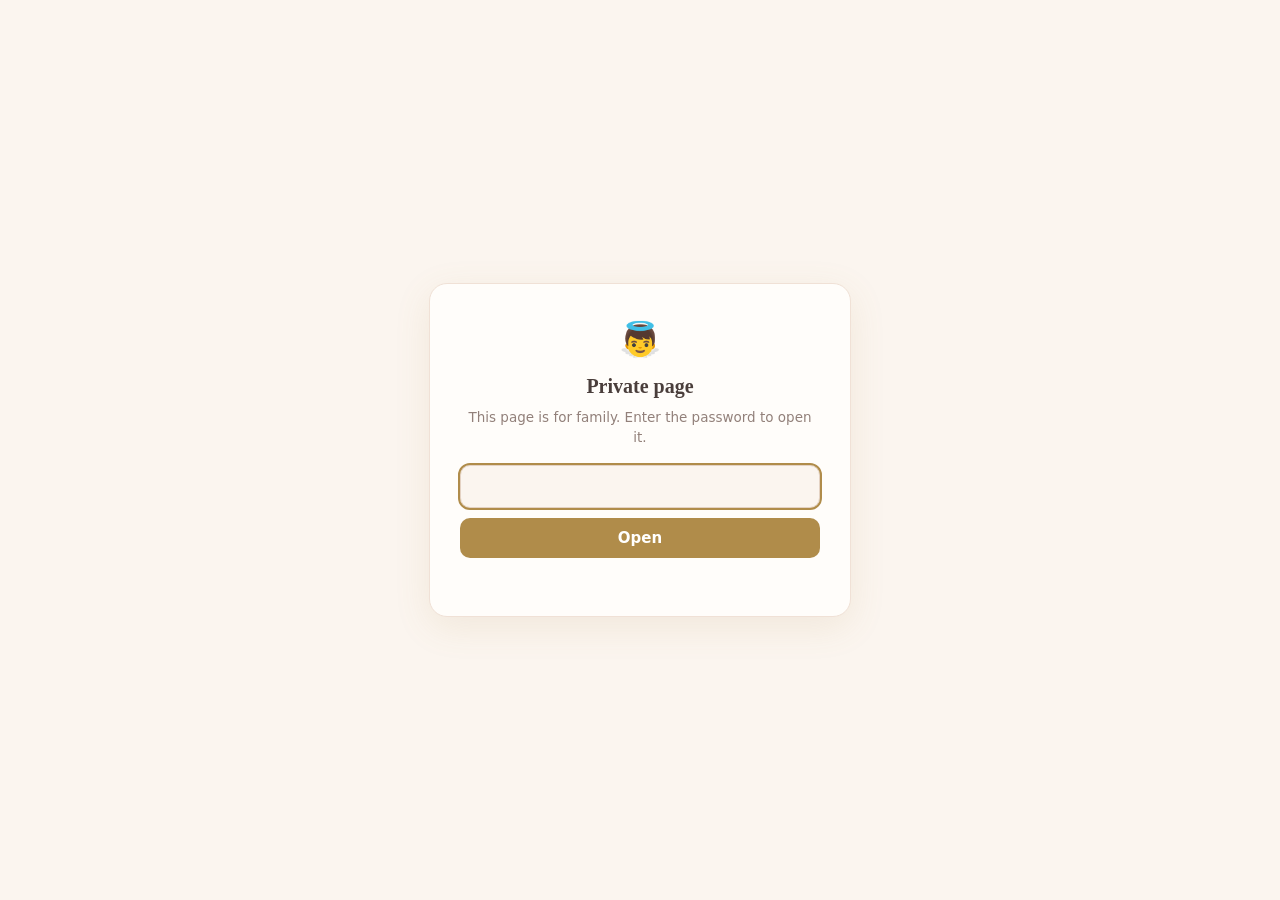
==== commit 83b1f85a: "Strict both-on-93 recheck: drop 5 off-route centers, re-leg Wilmington/Rt38 to Shawnda, per-route de" ====
--- a/daycare/index.html
+++ b/daycare/index.html
@@ -27,7 +27,7 @@
   <div class="err" id="err"></div>
 </form>
 <script>
-const ENC={salt:"xUel4nufAMV7HIQ6zikKpw==",iv:"Pc4ILbmN3g3LUuw4",ct:"wR/We+qXr2M8Roo6EAB+IGL8H22vbBtU72o8aA1X/E6vD4lNevpqGW8sDJ0F8+NMVGq7KbA6Ns3ZoWMaNSBO42fkFZ53nF/dM+9IXEIlaKyabRhtY/3LkAuAqDImXahdPY8FaJ4EJKjYMFebHvpzbnOJpigc/eB0OUi8TGJ7Gl66mXLkDYrRjmOznvRMclpou1VaBY5FCABfgRQyDAKxux8w6tf4BV2o73qcpHp+unH9cxOmDguO9QuwMzcZA/a+y3EcJ1WMSZXR2DoNg3V88KWBnFAas0HV8Qw8p+pxXOen4VEFcYgQugWsE491YWKaAceZ50TJvzg11Kig9HLwSVkW53SXzJeA1NnZiRXbrGwce2pi2E3DPyKdaYp0tkgJ3GORM1yo05PE0dfeCskk49SO7i++nD29vszJ6pd5piogXcG5cVVgjG4hGS5zE/q5IqbWjPeBEKiVvvOXLijrs/+aeDklpyG208L7nLmVl3WOUH7KXES4oekbNS7tymwh0XPlLW7odVkyKLGaeXDUeMTy7ofyqjjsxqlfxm9Psp195syr3FmQTXBmfpcbs/Ziwo2Upooff+Jor/nXuMGN9X/r2PyhjWdyoFyQw/3WiF4lcPK5v0gIUdB6+vWhTakKCX80ByNvyX12PWRE3LKqMZqC+7c4hJxZIPvy7XSsgtuCxZzMkv76GPVbc1je6AkA9GfJf4E4+Y08ayVF/ZDABZUIETKTM/InrC4O7YieFYcA0RHLeUaGqTeuaXyxlNd3nxs7HLj8pEUWMNdRm+p2jsOtrttXNktTUz5z/XMmtbCm2QZjsq7w6/CgJvJvAQExR/8C0efFwGsRRqw14lC/CSPrZ47AJEvd2Gyzb9vqaFFvQl0un61lYfZkjWc3DqfED/rJ9CHasamXaZ2fUO9eu5M4QGVBPKHywOl+lg2O3O+7UTyvOawFbd4P+gg/8bSSvcEOSKQuUgRM5YIW0YDVms0bLyFKk0+PpmcoeZ2gu5HeajXOM6aIAJMSujhHMtIzqVbRLETllnw5pL63Jpnz1xB/Pl20q+JpNUVSL2xW+ZL0pILNKFoZtKxEWjB/6GHlOH99yXWOhm10F1AOj0+FVeuuRNXMoybwV5qUbZI+dX0fquXNVPnQ0g5dNcrQo345r2y4KQZ4QTpESQSIGDz6bCB65FiNj14hc8Bb9xbSUT5XP31JI65+faE9m/Me+AAW4RHhTIiTvxYqHBsLT0eSZ6vTF2wqjrUpyB1kJ+zCHAOAi8LjoU2KP3p+7NUYfvZZegEjW7uhzRmYpUWhaYJ2I/P+KnjuX+TRvcZMlAx6kTe0S5Cdltz6YxzxDNKNkRDbAOrUgd4y7s4+Qlx8LgmOC46MkoQB+L/LDCujtVr1DrHHFkiyed2M7X6yCDYnwXVItxuXTjPKa1rlLMAzRymihtlcoi4mmj5CKEDBovPQwlYj9Zga+9m/vrcCHUc+Qek19kg4bWzQrfgtkJUhtcWKinXVdrwRjA8GEV4NRVYqCxHgrcX9+tPtGj/YEYlxjYLq74lLA+gIOocnrQ4owK5HzuJ/oVg2b2eiOZuIi2cHsABxbmLzN2Az3ThsW1/UiAR0IyqKj9DtVYnUBi7FdXDPDhlP1CxomHNN/PgEoFeBAM0NvS/Q37yQxkzPTAwZ9aaI2A9OqBFjFWntu/Tku0IwdWwB2vC6uOgd+CIpslv5gneayeFSS4Xy1oFggtfg4pJ5YlqM0yJA/D5CJI6Y/n22DaYFoaz8gBTZY01dCUjNN2ZM9LFbH/tALXCEpJHp3j1i8chre4b8HwKqegbRgKT86Ln3IDbUFYEYPo/pvtDG3eaeKJJXsSYwd7KydoVPfP4M3m5m6CSvbtR8mcxrYmef1+FQn4otTT0WT6jH7KywbL+B0KHDPOfZrr0iPLF5YCsIMYJSfaWT841u3/duACExB+GEag0ERgzKjBqRzsHd1UTtOjFM91P/No+f3OjMv/QlC/+zN8jQExm6qeolhnUA0RqBxzxWuTPwSvKIQt4rkK99bT1ZXW+UPlGCpvDrc2vmxbpQ+y1R0gtmIeBsi5/B+qTURbfr7zY/C2O5oURNeN1amucZELyt+S7NjQ5CmkPmrBz8ywlZBIX66HXKw/310gBx7mjqOHVXkWb9xU1EmKZFu4fPfdNZecJJR5mwtFR/V3hTjHNOSegmKPVpggW/XPqFpKTeyTK2TpBltXoZ5KdhX6MSbPjPYIu/[base64]/8Vt29SzYsAeqnuHnw9CUHZcnUC6Rcd98UX1tymXHVi+MHUDauKfA6Riy1LDRos7qaV+bRpEUpFfAbfz6V4a3d/TnVmwzNOa/fEInNRp5JpSm1RZBFHGUXWBUvILlCYFh48ZmWspdUsJgP0g7rDl7PQTt9f49Vyxbi8rbWRJtMcb045obi4AfMRBHdWGDzsYz7gbNmsa82Ttms0ovJBOpAztVgEg9StFmxtjBG4inDup8bg5oiv0ZaMi4C+7NBBed+/gO35fP+kOXL1ZXSHkyY9GVvB2csMa4VUSYf1HtBsKAQXdYKerW3fCeYJ1HrdIkKyUrxbBELLlVSH1lHrjlB/Vov/fx2lQFK5eOcUR1Ap7udbRGIm4EX+iJ9sRS6e/zuQcW1dz+yn39LrO/wQF08wyp25a1a8jz6ne7GQU7fiaNOY5bpyqbgE+24uWKm74gqn00OtfqPDYc+LNI4on0ZPW+RtslPPUl7f53Re290iFU5sVIwCqdqKVtTxqKeLZMRfzZYx/Mpu7tCXQpLTCLElPY7/hOHzWEk/6pdr86fJeJOpVnsK52MBY3LTXt3HF2aNRbYIpGEofB10vDph8ifA6PmXUGTlaaiiEmcAmUAAjY2E7i+HjHCi6ci78Eyjh5xT7fMvxQUpI4Bo6ORca0XeSWeHXwGt1wsEfPorBc/91aB7FdrI/fm/WCfdUWio9ztU4mtAp0V2v3BSn57c8t8AsUysNkvLN9NZKxX/4o/aS5/PakdKWGN6y1WEhVV/3TZHjRdBE0O63s4b63WsRq+87RnIAK10xXWSYWDu5maO2f9Z8/9kPCAkPWlZ5AxPoajTO9fv3XDtffTL2lWdZRp+K87zFvNJm+7fksgRXZJUKT/Q+MdgGSed8kbdkPQFyqheSvhDkr3zVstLGuZsCPe/JIgYXnt4Qs4cMXNnmGoYevCDj2zm4MoF3jFSWHDtx4q1mif+6KeJ4h5and5R9LNqDei7Gy9YUDUgjt2YYDo9u7jfCQ5EQGvNGmeuMa/Gw+MNcJGiQVEZLNDCu9qIw22VyCTsn2xrUp4xryTClqp6BeHy7LTg6j2YdImvtCDlcAq7U21rxQTUvcAzpsrFIsVDNIZ5v7nT+aYzO0On6Oq6MCWOvWSrEuaseI5UqKfDbwSCmb/yz8Vz+mrBvnM6WU7f/rm/osbugwlzCtQAXzmRjmGHCdKS+d9Yk9856EUl3SJq/mw8b7zmifZUo4ErzXfTUFC/RIqoTto4DIg7sbcTKUX7Z5p7Wo0QXqsqOcDZfLr0mpt6zLRFrT2kaFEzSIzhwzcMz+lF5HVF5q7ZafqB59CCKZ4/98Z9iEZ7VFj2uL4kiHxDSpkga7UhvGBu/bo7xrE6xcwZiAuEAAAivqq1eZvkWLoGuTvOd5FN4mW6kilDiPAbVv/5hW6CpQO9Ic9eK00RRIvw17SVnDhybs+l81lMKSkUmUP0ncH/Zq/TCYYCGI8SvNiLZAGw3m98KJmFGm7DnKpby09EJTmN9K79r7Q1LZ+ElipsH7gP1pfG1UDYIxaPHEgC9t9BcEG5Mbe1Js1GWNM94JcPMm0wSsytcQVvGQ+qWricdjkL79bXW+j1ZYlzvqcY+63CpK8TB/vvEaU7JSvuQeqfiRIVKLudXiCjor7t9pMDZxNLlsN7NQj1in/5K1M981uDoO4Q7VTQjU2Ez1pg9k0s1FRLaxam+mnYBHQbJ+zAKayTIZ6xtknvNPAW+7ODchujCG1+9aeYJy/9ulaofgjqJg+IWjUC9gD9KVvmvvWxltJUVdvghTbl1Ru3MtLYf3f6EjegH4coBY5C1PWj3FCEPxkAousfIJXXD08rm08HnyUEBXIJ+uyFRTAtgs6NXeYGOKYozSpiex2Mcgnl+cRjdUdSXn/PXncyTVGN3832HOfuSUIPkbxtew/HaejFff7B3Tpx4y9vl2dr0gE5bvrrrFE1mRUtFBUQxivr+Y9noK9xgeAeRO+FBnRqKJ0Lau/4NEnpsGI43WiG9o7eBn9fAPE/PGPI2Gfze8W4pKifftG2uE0FHzX2gxPdGDqDjNmhf0AvkBe8oCZZUwOnfcjZbkT01Y6RWcxQPZ8wyIaMA6P7YSwkC2GOEybWOhHoXKWA0M5N/432c1IME5JxWqth8hFGN6QBPUtJX7N0fcjJ8PQMD3iLwemUbJVToL6wnp6EjQDdmyeG/ou5D7Rs0kpoBUYQj2tKfm74dTtY6S3yiHvjC5dQ9B2DAFmlZPGjP0qsDJzkbz+O9/2wsI533PkZ8FK20dqHuHz0qXvOpVCsislGcN/[base64]/[base64]/tlrXMupd6eBdTEpgyc2374RXrttKpPsRe8Vkl59ndAiURusm3mQStYgzbZZxFgoXypafe/nmLdlbU6nvxb/daDkvM1hfSSssFP9AOmau9LWGsMXYZq2ak3sLAbKsHOp95Znk293ggGWCQyTmzOEI2YMQMO65qJHJD9l3njmh5OUkh/3t4f8e3RnqG1tRoa7qTr/A0fnDH4JmrDGRtQRabYxIPml74z55QH19og2k/[base64]/jOmgKuydBvDtQEK/ZuSkoHilf7MhQk2pbHSAEQzYLAHWiJ2P3K8w2xe5f8yFM0prLSdD7dgpuqwE3JVg5CUWQnOaElVfFwwj82cb+xrPW9GLZhGPHHBCI4UmlDS47duh4im1v9iMn75dPQaCpqjB/dBBoWZgASX3GNprd9LKUxyO5B98p0u8azZeetOP9atx8ccJKz3Grm2wQ0IkHX70md5NkHRP4qg27XNU+P5y4ybiXgk/Uo0RF/BPVEn3DNIxJ/uZc5urTV7S679JKdIZvLg9TEk37AyjNS2AFe7cb3BZC1tMUJ67F0MxJ3ha8fVa6erYtOTBn+KlMh43qBw/F3o9mOt5GlDsslBYuzRx/dJ0yn8v5g7m6K9QFhH9mZaI0W/1lcYoxwwHx2hBQcLseV0T5kgkCIewfmzxmOE04cRHusN8OLImr8XK0ZQfPzlVXTEBrj0ii6xxGdrgrefLYFYAFfkS/4tU4Q98Z7zdrFRmTduMTy9w9uXqQKLpzLMEPOh58IikIjoiNlBxC80tocxIqvz0sc15SoGnKQjef/Cc+OdVMMhD0wBy8UNlKhva+xY5/SWg1LyyA83usIpVb8+RCvPN5ABZh5lglpJ1dRogQoaP6ld2JD0k9bQI6/jaxXocqdR9cPOBVf4F3aqWqo0Vd3G3xH2k44u7jjl51UBTbXS2hbCQ2Pr9SwEwbns+NHVMmvSMEQCYzfBboftIzrheBBXfXMZNHQyTG9BP7oQzomfG3rWnGge3HwVuuMFpT0eM2RsKUS80znqS4jCvjvG/+TsRpFilQHf1B+Tag6169LOtS+o3hudIuHZTdVzbHSDwtL212WvdCFrUqhzc8lYxCL+Otl5kxzhIHEN3umrxE0Z4Xyje2yxN3Vygqsbe0jgvmnJcZElrz799TFGst2c67tD+Xbel0xmOxgv5OSMebSGGsMYdXCn8LCu60h9MbPvT+rWzw2irOllFt6PvY0/OnerT/[base64]/OFCeX18zEURj6dpUhhihm5isN84EmEnG/DBo2XHhDNy7ACLmxfVXlKZYMZuHMq+D9+Vcj2FjHcnJeK5HNGjD+h9aV0uDiVAlCrQniqXi0Hhmn8K2+OXqrTFMqjO7MiM67QFZoRoLzKEV88nnSBO0QXVOyBmrJ6XkncNdJD/tUlHCKcw34wJQKvffyVkUv0lPcM4ktx+OuO6gds9ApkPlnqbtr2BoggmViwWXtK4UBtDeEP4UAHq4C/V2kMbGu6DHzL6TfykXex0FrXNZkPtX2DdUcpRgc9fe/6ibaog3tY1qFpI4lZZ7pflPVekuUeIChHTtg9tp/SJwvI6iTPBfcxwpD/cQRutkVV7ZK6kZClFf2MQ3DzWhqx/NqYGaDFLMvQPSVfaA4PliG6frT0eA1uE42lhgOfu1ZZJJ3uIWBO+ReTHw7BcE9Rq1oydErAExy3XKkyruvoLBro4jJXNLq/H+1fO+JEiKdyPP99TngH5GQTvZH7qVwbYBYYjEdCvJ8SjRm26ztZg6WRQ9gMGREmhK+WXZIuSFVumEtT+TkrlO+4qILgOaunCpXKgO2cMbnmopO2VvG+ZakzWCO4TtnRh5+ZPvnhkYgTstlyk/9XVRCCgyDe5dfO5VxyHIHqgNl1j7qiIt7eegCjSAT8zODi8Oq/bxc07ZTsBJUBo/8h/z+KfDoSAZOBJjQCQeutk/q4BQea1hSEMultuapZohMIb0hl8ZIFtTlOpNubxmjnSGzM/5ZWJDNcfv7D1Cs4uRuQ549XqhRG0A5ncC7bWp1vzY+lsCuMsa9Nwb3FRDeet0QqYGdpfy4MpG4BJzAf7JtdcdLsiTWhYddNdB6xUlKUXynUrGQHYXWC5odNStPkbl+cst01Ln41JW9/4cCgvmCYAmX983PSl8w22Ko9St4XyOk0apODdnDrwfE8Mkm794KfcsBBi/kcmDzD+ghJ1xM+m1wixP5hgTXJHvadq+S9KcQMWr9FlFONKP3ALnKPCjBLcPJT4gNAWhcTa0pQ2SWXUOC+RRqPISZB5W48OrByg988Ph/dpcnnbZE7nVnET/h3AH3igA3AR0Lape8bPo2iCNvG1gzheIQkvUVugaWwKtTe7tR8bxbu7DX20UPqJPwox92zw+jRTsGKZWOWedkzSas5ALW03MmRyRcOZq+o9v92F5s3mi8x4oDlU7yN0SFDzIlH5/bmTwwZo5qFkpJ6KjkQeTf5CL0YfucAB664Z0iGoqHi+QAMaba7bujzs6BECA3NmcwRQxCqBN4ruE/R80qifB0wLTeo9iSdDHRyIO7nyGpasQD3tUP5CJJn/Bzcn5fLJptFzBv34a3oZf2GcDOCqNzWKLHHceJIzfdt/LwJbiIqQDCSOeFyBqQhxNO4Puy6zxa1mjLj8XXza+Z7d0Gk3rISOesFChWAmDyxtx24js6G/ZEmO/G2gw2NktoHPYE9+iza8vWei2VNv+e1xgO7XTVTEE1EPseJ893GyY7XA2RT102eVahG5jPDdqoi713V4l/+TreAcHLVBbqegTu6UUf5xtViFjsxN8VpQhVqR9vcP83KkrcpDRnYYrkEXLAJdUrY01QgbDRPujvo2TTaMzWWtJZHOEw1f3ggayw2upWt+Y95GOJbIZa0QalaHPxDrENOgeRO7OAIUHEyUvvMwFvteFR8ouyjcPcFkAl57HVDlVhBlDC/NkO2zcXBNCi4P1Cx2ACYqTuCyUo35eba6J0/+mJKkeHex4jfpwONSeA8khikKf4DLTueQxCLknpyssAUSrVsR4ICvlRRLlZwRvMFVmc/SvHfYXW11JhSm3rsIsHeukjr9M8L002D7DopePe97HciMCBtwoMagKyj5sf56+dYWaJdtwhl8brtq7xyD+1h9DpqU35NnflW3mByojsfma9jnwq6FMT+eero9A3W6fUs/hA+z2rPGybcq8p/YimUpM8BY8HoiW/hz2w4Q47Pd2NlROd42sakIpZQ1ed/XXh9zVOtZ72U8s3VZ5lfSpy9RheVLsUGHCqKdVTZ1nbXzanCuVfg9EWOGFQgA2haQveREDgzPY8nZtJ3j6UOkpbMFKLAuw6BiWW0IRaKc4KWigzW9n2GzvaST+HNH2nvM1LJ8fjXWIm8J3OPnnLNSoK2/AuWppRd/KvRu6hOuqW80LqG+10l4WM+KlP+hknKaGRsH8pPltfJn3H2BqbnD78M46G8Hy//eoIyd4d5lAURJflDL+R5mb08q/pVQQAygGvmrgy3W0Y4MMV1m79kXcx+e63iRhlB+52tMAYyyARoep6CZOYWz7msXSBSPLBd4DMoSumaFkcA+Wph65nBuWooAt7A8V5uTs5W82W2zDc3UCDSmin6tQ0SeEHI7yBPyc4JInMHyyZp2cfFwUnmO9TE8VjDHb/EYCBDBjX/du6loh28OC84+Q9+9qobhOhCYXJtEosRkF616R8HFON09EwpAzHslR7Yw5v8voPoBJaX3jlr/oIK3m8WVZGSmsaTF8YUmDwvFWCzNuykhNLSk+dCedboBiKN+4huPHNRgjuHp3Px7peKFMn1agcqvoPxMgmCGyd+tbxzNmsW6IQwh+aJoLI/eBbUcWBGMLp5kwk7c4mBe5OKrCH7rlgEL8SehrCJxdBFHyXnZtav/7yeSxnFXVTVGnyMOwx+HfxiUyLdPzjfdSpX9Dyq7wmYNOhYs+kgawvuIuEIiCD/OolRv3rAJsg7LVZpNOcB4zYTpQuPIok7GiAZ2UdOqHV102TI68hBpyEgyTa1xE1pSqDbsdnG0itUaGVA1mD82Vyl64vKikvIuDMwzIMnsUj3+RffS7BWaafPdN1zodZockJO3EdQy5NulDcpA/7yXTKvQeEdB5p9QQM2wOhTp4RJjgOQwyzE/l3YgKuqNF1Flox2b1Ut7JY7xJq6poNQt4yNX9JL5vhTO6p0U6YzaJml1xSher7XoT3P12ezqLGWg8TWE4IzU8zyZHXhZ+Hn2CfVh8bHuj0Kek3tdf2I0gQ6h57H0m4b8lr997DzJGFnHODgQ223JxIZxzTl6qlPXXQoO/MlO/[base64]/hQ3ffDXQhLUHxSs+hQvHLT4RNP9Q96QD4Cyz+6r5NvKqLigmXR+aBtes7LmUw7H5aGvLOUjhWI4JuY+SV/7yrWVrOZF+/[base64]/UwGjyluTWmiSJjjk+ApkQnAx1ayL7yrgDCj3S35I7ixA9mU7sqvKIJSwUu98sg2AAXywt7SZZxS9y5dVVpCyuuAOATUcmyQKpsBYKjY9o/nq32amEGH42KqGJRAmrVdf9K2h8JvmL9G/[base64]/nMSLy4I9Qt5jrfvWfbWADvovzZcD8Njx5/+G7Jp2RXfwuuOrWX+TinoU9eBg4ox+DQmMQC9GU2X76DcA3ebV9Lc/4fGRm9t+/HhBl1ZZu+sl6gmGQ1raW4tYbAueVHZs6Mzy5G9rPSgldpQRGjapMk3K7YwLilrPbce3mXsxfj1ZLmhtTHzbRwd0lalMEt7QahQbL6TY4Q17pqTwwneVjrmd9U3TCalPv2vjvUEToCPrNsA1Kj9+k18R2Nzhub/ob0iow773qMkixfaFa8fB29cBs3fCqdl+mZQ2+7UCFBuZ+f68OGodbM59/EiRJgBJqA+oGlRX2brKG+SNZpznO3Er06Jtf+p6t3FBQwfQs8WcMAqSz3c2Mn/v09kV0XDGmxanAw00/V0QZtRHOC6PTAVHApei8c8ukaQYcRUP+EJEd6kKrltANStzMYA06SytTIbX5vqe+CAlE0I5E1Rn6d67OoZ6XXW751xf0IN/t/C/qv7VxLYgmNR3U/ybyVg1op68RtrYS3wvLYYlhvtUqZU7kKDkScZ6+62ThlorT7FJpUslz0R1wPxvVM2HBp1cKTzWQ8WbJwrZjUgWo0GEDYm6EQjKLxPBxkz/qGznOkwth8NmrFFwgvUFcQSUKiiU1S5jhIDnDPk0R6Z5ABrYUJfeTQ8JxJB7NQpdmCn+OrBnAWwjos+AoAVDm6tebmAE+wgg2hK5Ci2skDFeUzNREl4GJTSZ2veoO/vRaylBuXHdh/jM5Lo+VMqB41kuHqJ5H+Oqno+YUJ1uxphasiKd0od0J6wHR4Tp4CVieOLg6Je01t1NU9XKTRTLitfCQXRa3XMnJCtcMR/U5b0pmYJiwJJA8t/OVSaI5siOGUL+izpSYgiU9zhs47x8Gw0LWCaQdjdrKPr5ymkARzJzjkJTYBnZTQEZqYn15qnh0eBzqzRhKOPJZvNrRTeb3O/w/mYdERzdNUitdRcfbuCDbu6yv1QObP1Cp75gv36O9I3FJjKHcS7rnZ3tL0I7tKglO1dwU6TIxR9VTmVL/0WMSAE7VtdLsy0/A7mq8nzPHK57IHPg+pq1Hq9nepNeCLReZ+afgxLpCkA76sw78iD6c5pmcNucoReclCCHPnjuNz+rPX+F/[base64]/NtAiIHyuHWrujIHpkb+3mFIwgRtGkHksjlEGDOfJ9KJhKZ6WvwcSVkQdQTyyTgiHH/bgRTa0oyoB34D4ToklksIqAeX6RMRX1y9WWFrnvwnxDo5P3/B3HCk6Sr+ymKJYgKgJwqXNGqy/YNkn0gOknnYF/8K3ZM1BQNFbF1gOBPUD9iLGGzQ231eNJPc1H4hsAxcpjiG6mh3G7PvKS471eGeq/46ZcOIgTwkoPqCnes7cbzdPKW/+4xEuwjhmMyRyrj4kWtPxsn28k2Zy0eQbkDf2uOAtnEPxDPXi18PqczZwtDAljIbvBCGa8Cs5IQ9jmj4ISHWVRrjynTco6QgQcWAGmDPFyV4fpzYGwHQlHcArsR5tGI+6m6fznerV9p2TId7uZLDrfKFVoVPlrn0CUWHwx+W2GDY008qWcKJ5bmY/mDjUVoHcVWKTXtVszcpaE0r0REVwfI4eBpSeIrh/7t7YHeF0uNBcvOyL/ejpVxViTStTv5ITsialgq2rlQiFGvwRmJu8RbM3FuhJtmx4u8GWXpC1LX60yW5fSQLk9CJGnEsrWZQLFv+gYgPJOPeCjm4tQ2h2qQWyHVHbSieidg/LsxnwXTRdthOZUgxZKwYkhfpyww5V5WYutWjNQFXrgCz8n5MQQP02/mUXc0n//hvI8I7FpYyAOueQsgLN1DFwviSNAcHRgm4CW/nwX0taGw+G/snwh5/Ppt7VW8FIUCoVAyEutAGNE9p7qPdjgbn7ZbP28GY27ibEBZnbDhlEr6HwIXr4xOQL6ZRp/LOovXl3cF5yrEB3TX0J7nL8uL1pzndERP04iZWsNIkSFhF+054YF3OVR7O7T9ptXwe7m3lNfndxGkmNI9KeWbNutxmsOfYtLb8DVOpYamLCV3RoEkaB7vFLZHhy16iscqk9AqatlLrXZJ9jHvU8XUdwsYiWZ8mW/Atnc8wJAYwzH6+5EbbCNG0BHVbknA9Qf2S/cZ41xjiRuA93BpNREI+AGUJtkripWhbpJt9D7G564CLsGP7Vg2EgpOl0WbVO/yt/Ck9rTyJAw5J/I2xxwyJaof+vod99HoGz0nKYkepEPZ8vMu616gYEtbCpnhMgD9qvhLZTzQheD/xb02fHdUnxo64lty0sPUhaKrhecgmY4mRmlQvsIc7mC4FvHQEK+DzKrZSt89pqyXVulIRyIHXWvz8YrnJLHug2n/DSfE2+vQ3LKpD9tXyvjQWfNw7wofftSZC6hms+ZF3o3neGyxc0t4AH07rTqZL5iWSQsmX0xdvcgb4yIvlRJM3yDs1Y9LSje477C4qxt851KrUcJ7mjkJm9cWQSvmMeC8ugMChFV9Rr1r8HSXxDTYOLxvA8nEWGsCl5F46wT/dgrTYIwWQCXG/niKdh2pn3Fj816D0l7MlVAEe06mS22/MjFN/mVp+9XQnjqVNyydcX3Wn+tLKnCsLMh8Q02SoS8w9hC2FlSpByNF2bTbckehdykLD94GFGUK0UGUqKuqA4fEcwKS6iSl5o8pMJtijWAdZR5u4D9fJLXZBXtzrVvZSu/AmvtuCBWW802nXTPqIw7DTjsJdoHoZDZWxX/EoR/cnISTkdLufV4M+RlZ1YEAweg8PuzYVm8x+ufU0qXA43pPiOVPo2P4D+FlOYTaqWYSqNb4RjYZNravYX6tbRv5aPyCTphmdr3tXsbBDTytFCxsXqjTwCTWMvxs+rIGEW+1F23gCpZfFmFOxMyy96AJXeNPyJuunVMgXFVuYd5aPSg/9b7HnZ3DA6B2eTArLgEYPPQPp/+oaDot9KPxro/KLIkXo995GFHF3LptMY8KtfuzNqIIkRdf5z8gp2vdH0m074bA5iargZg9fgxVPB3mvM125oY+LcYro3JeSk7Kzebdsu0caRNiE1P3r8eoJ++sXEDhhK9qZ8xaA2eJ4wImavRtvOpxeXOp9EPXU/FcFyLBxjwcVolE8SsZEKPdV0JAuGwb11hZbKy2c9wesEtKXjMsfkentPlRRHD+4NhgARDuidP9Fhunb60UpMB+ec6yBpwSe8fynRNdNw8U31RANEkTRYYu5cOrbfljHG7vWyzTCWX07vitm0hPQXSxUp1/SdpJMT7IrUQU6grO9cXZcFy31+JsMrH0CeXFKL5SdV/H2mc/4qwvUz+dOpbpQmSarynLLrXZcp+4JzNTaOtnOndb3Bj5KYNgdfuOr9razJAl4475jeVvnm/G5r66lwRvJqqBq/8bjuzi4LHSoDBRoKQ7LYqKwnnE/6QFotNgL07PRPDrx/AOdnpM5Oczqcf1FobV9bbNIqchC185lhcOP0XvSBoizypw+H7QuZdaXXnNKmjAwjn6cl5PLvhzdMyW4J5I71HSPQ8UP+g6DxdzS05qnfWgRPHfWStlvlQxN4Xjzga/u+mWwoqiuquQkpxC+BVCtN0QnxUONa7dhoUdJX23UzcSTv6PopDcbH5nOb/ptSEdMAt7VPL2O1UlYjp65BbVrUDfylHbUEANi0ngHsLZNR0Rtjs6LjAuG9kX80OERmMqJ/MSHWw1VxXTkHnc7/QrvValH8/DvQGasTOhdu8Bb/JP09azzFJ6u39nQueeInY4YkIO+ocJw1ZF9u5vF0P411m2bMFPdnWTIl2e3HNuuI6/4gLnREKtwlOTuy0c4iUpifPqqcP9fInYuWF5TCIHJvLYNTNpyLBh5s86Y/Gey/GAv8e+dCIsfgMwySvZ1HN7bgvspit0PmfTeWDNrBjcL8CVYLW2DyE29CA/wS8jXeks8SO8Qs9xVEll0Bl9N6mBB06mEQMnpFuzBMBZqhkZQTIij+1qPiUHy0cConri/T5392XYcFyUwyl0Migw9RNezQxdNPyHACVuEPJJqLHYd+0LQZ6eu/+TH8M270+4VMu5JrkRfH5h30uU0vW6STQf/onjM/5LbuNpeUXwkyEbFX0+5krItJx3iPIc1ZNqEDGAIpxPwkDO6rDvNTWLd2cS2qVwLau7klBVYb0pgQ6dDtFQMiFdAkvDGt/Ww3FKfCk+IA/T0Ql1aveHLVXWv5saXOBLjyqWZZ49MklXHP3h+YU7sU2/uZgj9BqZoa+P5justI7Iu6C4KpnRZWmA9oyHiE4lPznDkk71YGr2s7JSgIYlmxo+xElnHLMBd8gCmxB9PjV9dsAfEMO4mDGgiu0PNQ/QUcU/awnC5FhzQrKL3Ts3LwG1CfZxFzf0aFo7qEG374lEp91T405JzIHvbVtAiCVPZAnUD/THeRleao+s2RZs3Rif6TO0ke9/KMgo8B5QZcCW/[base64]/QucaJg5gCmxjuWSdSLnB+ija2mAvi7+wLQ7CebKe/pJ2lFN/Iwj1Wb5xZJ+6PX2POCAEcR3hlqDczWvHkOgabwEbSZXdL7yMk6S/EFd2tH+AEp2ONrA7X70DaJQKJYFPVS41YNYYTZPOmN8ikV4bfx0H9vuV5VIMljEjRTw3z1ME2cTNMD/ipQWhmFNX9jTQwcTxTz6juJfEXW32GWmdp05CxIBmWH5cToS6Aq8RIlqwfAsPYvGonFrqYCLsEcCA+tN6hrBHMx9DCayz9vW7T+8yhkslceXslO1zpvRgBIJpUU1md4fB+duf3ghlRjoGtlIjuKkfEKkvxID1dXXYHalYWFnOxwQHaXoLmM3n2HhSeB7bJ/VjfuH9IDbRxJOQTqE2P4kslrRvTVrgKUq0Js/bIz3MxwvITB4LcGt9JygsFqZxk0+8jNAM3/gHBzMQ8qZriJJjvhtUFLESOCtFdXhcmlKo9sS+BlznUlwDwt1VPkcr/zs6/FRCHS9gQn4AvNhud2A2G8CZ/+7c6tphi87utC0284kFC+0CU/Xs84pwBN6Ul2CDmgOVlZH3wxzZxBY5tabfZu0NY//hMCsqsssJrX0ahDT7JcHaUaL0SGWupxOPoubDKEJVqNU079Vne1vsVrf9qsPCbQYrI3ioXO/I5Jn2ibdrHvDtAyjQeebeBjmdRn1WpfqVvjEs8p9n3bbxav1fpJu0OMXaggzybVevHjs/ELCUTtYQ9CB9rv5Q4xMpeCRAzBt5zWnMNgZi5tI6Vtj/SvFufmgKtmhunebS8Hc+xCspCcEVwZxOod5Fb19sjvkCw8T2bl3keMfPFl/UD1K6U3mEpMaLnLLR3hcUeicUJeRcKsye4eUOIomh+RB6gg51ZQVUipykqTKkUM4rsJd2pkNmJNCu27F4UfF+T2ANaNznUgaf2QFa7idR3m06IQwqMAOW9u90dz76RhUj6oglo5+6/f4HUqqJEpe9tf13ARZ5EiCTe8wJLqemmiVJ1+ijP0v3JmZUDMH7/Z/+ymkWRay/8/47YNww2K8CJ+Vyre6x94FFXpcYBnG9j35uQOpvLx8jb60rUfLI41s/vl1VzgZyB+trn24uJvbiBvmjjvVjtuQHjmh3AIuwt1pkx73VGJLtY2Cv6UTrBNZiyDejdK0y57SpHTIrMiKhU/[base64]/DGeKKzjLBR88SnHJREogRL4J47F/+WoMCtPE+fwGy6BmWXKIxy2UX6fdJ8+hcf9TgAK16IMYg1etp9sobLxWHcY/ALtBENY2tT/AsOLPZx2Unbdt2CdtmvQko6D4YHLGivovqtpbOo7AHgonGgvQfOQE4HpimIbzVrcb3H854MBTtU05hQMqXj5w7ChiuNkOfh2bRGcc6Hhs4Uh9RK4oNgxUGm8GZc+sZElkdMzj/UaxSmF0xsB1BMrSwRbMBST8NBDs7Am2sYr+FK7b2ojKh7z043hMs6hVS3XULm3ARmhqkJzWfTF8BO2mFXf+09Xij0OX8TzJVaZ2ALfbJs7P1ZC7Buavuc9ys9OvJFRKxuFkrs+OqLGKNVP2KrrZ2E/hZNmV67n9t1Svvbngw+bzEd6uUs7z6JE/fiX/4lWATV3zzRVyajJsDTlqvg9+e7V4fi9mMy175wx5CfRmStNS2TfmzCB29toz/t4zavQudwnyICg6cWXGybUsB0N/CGHOMgr/CXzKu7cHGDX7AN7CEyWSrXHmBx+jC7+4TwfRsNqOeIvOVKJmZgip35LqKTYoBZYqQRYwr6XuiATjlz1BWxOhGeQ34qJCoVaoP7k2cJrpCxZFlmz/Vng8natxVfsvbaRoQbE6izvcLX5LjcaTgIHMSiLOgbac+UAoqKq6SWvEDVrxQBXpOEPH2QiuJIDJl/8SmZvBtVnZlF1Uewjt5Tx+UHEUduTFes7Fa2WBQaFE5dLT6DKVUKuyMOggtGr5CB74a0x/0qTlBI27dvoKMrHNDioQwqUmrgjOP2JCQLtlWGn6GjwDgh9ui1QAi2C2UXbthP1nJ7UdZeu9Uk6w14ht4DX9gDzpxAPDK2lPAUXbF5YQujksO+Ans+k8tEYjTLLWrA6XwO6gp4INzU2VO/z1rmsvkifqKaq/z2Dsbb1Agx8LMj9PGeT0IeHbH8RmhTmvGrieKwyqwt8RXdhX7UXL2FEwCDOhQ75be5JYSiSEjzGLRHNTfIScSRI/3ZC2b8bCCJl1oWaGJXQCB3VK6YAQBh+xPdeXbqObI49Htn2HLlMNY7mBSrhdLudGiYfrzuKbKOWo5XfmiEXKM4kFzAN+r2mxuv1/XVmQdXZIvnoPpE4krhuzozlxly1idWfcJ4J7Hc640Bd8LcIWaBsRO+wy4nhG4UurgYk50HK7U4zP8NWJv0i+3QG/sf+vucdZ7pF+hmXBX/cOWuG60i2rpKMlUFCMqErLnDHlMevAxHtv8hmWMqXSmfO4eOOALJwX2DLvdQW0LeOiMTRaHtSjVxutnA7jmFaf7XKn+OwHTlgYUhcio9nho1AiJ2hTIWggzrvtZisd0gSRhIYnrypZhW3wlA2uYQYzRvdw88Nq9uUhGvi9iyeW+HJ96R4StItD7ZNBE42lYTCh5X/vO5ujw3bU6dO5WfSgwboWOiH3ZVgR1hsL5Ik1xSLcXamP12kn/jHEJcUkVH/BnX/h1ufe2i33AP1Wc41VdgXHgRZGBk5gQJg531w4X4TD6UYtcj1P7g9WLH1W4o7/gFiNjyc/qyiYuQACZrpTBNH5Jl2FeB376WE/6CgrB1PBBDTQsfKX5dReMaaG552Yt2GkNqQ0zKKVKT9AmUDye2o32v5iY/ILV9E1eVFjV+BRj2VjY25XC8vcgTpGbhYYdVXSFzd3hciAicP+NZct4Tao3YO8d7wnUAwHSVfaYTy2Mc2DMBGPBVgorjkHwjYeXsq8Pqdz9p/2WsXwgZm/ZmXfPQxTpH5D60KbcCvqlzIm/tGDyvWBDymXBTQQ90+etYDqZ2eiKc1USq8uH9i7bmlT8k9jWL/Kl0cqIPIVqC6f26eGQv7Sz8l4yOxZxG/DKdMf1YzLV9gZ7rs30rHRiioNt5cbvrcCkXZbPQqY+ZV+sSdr0SK6Wf/EhWNwfvPH9vQLZPfponUsjBPxFN+AnsxPwMiQpWnzXuBmO+FQu3qtAi+BkNMlnPMNeAie24Tw9PgSZfU8fpRDzvUu+R2vWylgg4I5u2hDT1QIy7SntA2LxWiXqqfxCXEEzSB5+lR0ehEp+RZoRsSD0m5zSt2pwyt1fGtL/5Im0D0uJ1v2vG2umKS038RHQW95iJwErjbykf4FiLGhIWEa1BPgmK8/VMNB56FclW8G9Rxh19c5QAYyoidziWYcOraw/HD8v7AQZY1K6X24O3osN3fU9ZNhpoDpJL8H5WqltiunX1tpQ9ETj8d8ONNKS+L2ByO52oUK0mCXAmmTsSNfU3MAlzbbTH6K07nrR9nG+buNipOAsKR5iGgYBmkNzprtMlkb9zN+Kx30eWJbzj7esPNXBa+SfmGf3doSiv4ZaiBkyT8s/XkWfkNRns9khrcIG4mSRno9+GK73d1OsyE/[base64]/LbKfKqfEsY8Icp0paiqBCSwQXbj5p2Did2igRPaDK5Bsb26EMa/msd9ApjxBV13kli9uWKxlxDJp+qgTRJR27iQuHDJa3SAYGRcCM5JOgN+NXYlwTFqyNyzyKMqugbwPl51a3dq9sBL+YNky9xjmjX14+z5Lug1etm0aD6PBENXNlX5Weoo/hhpH9/U3747/iPJOeOBZK6Mt9yqixevSz55Qs3xPgW9znVYIt6pZ76gglvI90KHq3bTI1vnO6uw0WnLBCpLq4eUURYYvrKkPSeoudKI4yKctY2mJuKLJt6o/GqtGHXOrxckhHnWkQ2PFb35gmTrmTdCaJGqREnp3gnePGRdjVQ87/0I83gCWP5AEQP6zUg6weEB8jIu7l9PpN2/raenxvUt3EOOoS67sbHFt+/QPFf4d5leX4uFEUyh4RvvQ5uvfouIyUlr1as5xlqMbZlMLt0spAK0G++81m56jkQTqRVWdp2RbWtcT578gqJHKedUyYZN21DZXzwwSjU3zeoB8C51psPkPgFLrtg/7YO84MBJUFKCxk3+aqPk3jMGhPLbAy+gg1JYoCnSPO7wz9TfTNZo7rdq7zrz0dNLbHHmC/l5p5gccN4dVlV3OJqMywqKqVAjhDFn0p6Vup37C6cAuaXCOdbRQGEzXTcNERTeVPvW9UQ/cOJU0/98hVxudQER1pH+JWqK8V2uNUp/xJyi6LbBS95UHersQxzaEKKtcuXqvs8aB4D9C/Cg0Xt9XkQIBCZQL6KHIqUYijKGxe2bplF+n0hZZ9vw3jFu0FVjejKN/z/SlgqcWpLizaQAsDbjBItOpmbv1+Bv+SG5RVYjYGHYNgmLxqHxfLW+NPWHFtKBE9iuefHJrH9FOruEnARe6FPscDqti8pOriWV7GS2bz2irigm/5cI/Zj3pppOxj+YcnFrU8kbAL36Q+0Sp8968dtCXESkhTaVaObaQJd36b0U8Wjoj8iR+dO157vHZx5ZJCkFrvMbF1iyVDFo4vqy6NdntnZX3baVMDoOxQ+BDUdJHEQfLfcRDeO9r1dtFeelqWapmL+MWYwIiNLQdGZNlyKjT6Lho/5V7B/[base64]/[base64]/+33OdLFH7FHP96fDKtz4Wfudky0vwO7mwk6SPKIqkvh4dgJ40qIUbJRlb6Pxflx510ES+A/SFWxm4oszvoG/[base64]/gXK8Dmike4Zh4LFjOD49279iD325iK7A9tSEChpzxBNTrKVIolbmPE6TPZQiPj5SHO/zuoGnBBTRhPBMqSezbjv5zY44rBHhsSAqD42IeXC7lC1MJEM+CDwcgPMkTlMiga9j/7Ld/cfOkdad42Iac9iXCL+XDA2Iidx9QzmUMKRdbMp/tqbJ2/LnBIdJkL3ICUXC3H6NVzBQxMec8304qFyz4+c/idgDBobAk+SnmXlgTQQWxCDQK4DlXi0VAe9TlC+END22hDHbe3xF3ZyI2nL3ayojGVARwIkCkxZPrtOzAvCgMlCxsv0fWEsEWfG+cilsz+7d+cFGpb2gZFCpBCA9EiugKynrN24EpamlpKRY6NXvMdX4LYZm0M5fW9Zcjivgc8I5hDzJVau0EObA+YU57Cq/dqgKDfXAbifLQj2G57Nnghxy3fgl8ibdsyMugGznKOk5RU89jtTR6pWHnFrVSJsm3y9dEY4CdkKn7C+Z8iOQC/G+Q9S/qxfrI5gF8PnkJFM4ux+7NYd9YrpIyJywQakl4TbqTXXV+vbX1uccGQ+O9Ce6QxuL/9FU4Okofpvg6Xfrn1L209bQ/f1JT95DrOb0uAX3JjowdAkl2eTu0AnFn+r1BJjTtcRLvRexAFtJbfP0VbNJ2tX124hIWHogAaee+rjZ+kG+eDrYOLHuY5l+pSN3jr2TQiT+6RmuWnteKJ1TWcU1QONQV9tQxMIxV7JN2etpjllV8kC0CPTs1HqRyK6Lg/9BUOAOlEPT1P8nOSqnso3wn2d+/VRYHJ7/FtPQdFPKYGA+/GGjRpU/l7l22QxgaheSuXzA7JdMOh3KolBAeyI46ULTh08lncQnqk3J4wIwhasAcn7I0U1lOK4W9M1kEx9oEdpiDAJApdYpbJlEftZGv08EXyx9tgpeorI2AOONgc5lO2NXT9zDX1iD6dE1BAnmOaW/OVZJF2XD3tTZVnGZjByzTvWI+AWp8kMjtbne6QdWKCnLLIunDYJhQ5mANCyfKMBJfbFP27efWfMShnTUYAgmP4zLBWAdv8exP0ygKtgiV3fzAIZIQ8tFM6NO9yNYk7m+qZxex2QUq1Xjywsn+CkeSXIl/d1wek02z5Z+ibJDATfquG3t8s2DcJhJoRZ4b8wczQT2hjWXuiHLqQXxvC+exKa1tezKScSnsdhyN2U9usTXZzJ7aghbpKw7iKc93XIxVbYT01+9piIWgBOgSuCN7Mu7daXAqKR/StNHL+Gpo4TtPb3ngJhj7LbbzGXCcMTI0hfzFh4sx9LhpGaszIXzxwgsJobfWnPHlDyhex3/y98SFtAw/pVgjT7Wd30TyDUkWwXiFpFAzf3vsOtY7bOMhn4dgh2/NqeyVOhxi3jCmAscV5kTqBRGuL9NdFiqGk1pY0gLjA9kdo7N1aO5rINkrOWFLK7/O1TjcvW+GoyWZQB0imqh04tVV31xFrmB6EezEx4BxfRC48BHybqpVZ1qDyiFcADeNghxgDg+e5095wlg01gwKu1jbCIxJ6RN9eMISAi7n7wY8V86iRm6/apvVcMqnehAJy0UDg51DhE+NsP34/jIfSlD2C0o/qVBIp7MbIs55kP5ipqjpnc8b1be1agRG1Uecabx4YkrqsPOIHjeFaSmuJPZDeRrGjPZQE10LkxpjQij9o+p3aeiAJYRRpe4yro4C9jDMvC50p1peze5aut6P0ccbDDs1kZIEhRv08wPsBiF50ClibK5Y+QkG6/r10jkmcVI88CH+A6ZTWyoSAEfDySRjwxxTGoTbLBUo6M6+cbRQdfG8QXnGkupTMGsWGIyNRH7WYYWc9XTx+wqnei0XiJzoYBy04rqCef4u8huEq0PV1zDd/jO8Nu51hw1EUL1ENbh06FQaqMNMlR55SpBoi9m9iHfQDhSevDUJVucuQCnpKcy+bkRTaNZqVCIv0reZNuA/e1afMBjP6Mj9s2mSo2GdfbvR8y77wMapkAFnoxJ9+J+8GlgQP7YoPCmdPYBqF5wFGwvzMNndHF3t9/M4bZFX/O908Nkv9y9dS6KvIL9vr3UodgagTGCZxmwhdil51w6LVgsY1cBo0Qco9iL5nfQ1MIuQRBT0K3zWiNpaFJ2xexZeUb9T3sV+4yXDB9cMn0I2Z497xicpzKQZqm8NZnkAUFmvjGEzQNEiQ418k5T3sgO0b2wfiI8J39T9MobyxLo+cIUV/CLTANoHRtZqs8jKMAKEmX6puc8fq0gGgNkVH4jhHfy1s5orSDcNnsrqU0lxCuRzI0ow8ebys1tgSTylPJVSUADOiHECTfrbJHhKfq91iljWOXzB9BfdU4sIut3LC3MBS0B8Ld+TCiLYXr6OF8VLU+T9V1zZ9/Y5d56vdUUXcSNgH2IcX5xRC4YB5TsCKKnSsXP+OTuWcVdrlkDSIc9Nn+aZr/UHp+PlAdsCE1xALZUJkPo7SWsw2rYJZ10y/aPnnkdjkrdqEQlB71VPdEm3H8wD+uVgJ7KynWTlOgfXdV9xLPbzRViehDGqytRnl520yfW31G8Aj30+9c1ScQu6CVb7FHJYu7CZFfC6YY0L6B9MTWROu/VIn8HZmkmoZhHayD9y1rvTtDPQheRheGDFHhyB8xdXQjtvIMj4VZqRJ6ueP2hOWejT7aqSMsnBbHhhuVNTGw3/329b8UFSIDwNSKpv7OJU1fXK5oQe0y1VjNLRd5FBttSDXkz2ITkTWOCqo2AVPBi29yMB3mfiFr9G4OtkLGc9Ua0qFQSkdHumqcsAO6LpEg6rzuh063Ju6W+HWIpw384OK05Ra+2EHHIb+eaSY8aDkI/rVeG7CbLo8GL6gYnm0JAVjLoyRhHopv/XtbYfL+Mlq84eqcdIHirfr6iN89W14KGMsHcuYfKtGj30tebzj1L0rS+5I6YGHncLBG4k9Qv58FXNxbvoJIInIDyJrts+wwM3+ZditlMjsyRwjFqXFsEbMKX9WK/NXoJmuSzCPCJSxTC0L4xYv8bAnduZx6WQQoE8Ht8T50OHJpaDRLCi8GEWrl9eOJuL/ePYxJWsJr/rw+iL/ISiGNjRX+Gygexj3hFoogU7WlkR+Zfl/tFJr5GC6Sz5X1PHkIIvO8YXZR7aBm9BDb8juk1zOl4RQ9txzVTz7W1gIqqNt79ZTvQeeUq6FKfiHuvl/m1i8dzjYujtodlZJeeyRqHw1/MQM6QP+gevZltXkeWfMEfOqIO5CnrVernE5FYefXy18NtlH+AMaLGB1p9FBVU5MvJTMeFr/2iBCPk7UK//dds9bI6VVLAql8v7aujOCF7XoRdZnxM5nVidK4hvao4joDzfVrlpTNuweeBbHxUh4Aa/BcQIvL8UC1dkDg46hy1vYcmcAlqBoNzcxdpBxuqwB0iTVqlUlCSn1h6XOwdIbDFMlRouOMOwu3CjBdz7T//30y3Z9yzP2iBpgARDD0/NsCktVdW61q1KMfMVWyOAehxnyz/cn5rght6wqzge25BmHDVj1MtYDfWTt7pE/vOXuvKt0nNXKBCTnqlvaJguucIlCg5ZkX3IuDQgKEcXfv8qUdul+5riKewJuZvdghKkoeoepn/lS2YVbCKmpx4MOiLcaXNnf1w4D52VJu7nSOn65rctZ3pHKZqlPXL73yGXRe3iSFSJn2RvTiS9B9Yh3fTf7TIaKfYJCqtsR8t7WLQshbX9+bwEvlYbWgXFKWlbMImdbgdA1pSf2PozPoycBll89quloDMtqDtvp/36Sr8yGxTygT9gQNkR3vUzdjNdadFEKns6JwhVtX2HMErm1vFgkkRRtiH3t+7V+KWZbYz8WCxsVy9D/59JXDLoXuTPEn4pQlnM89o+G/[base64]/u/kq5PBDZond4WpAvnU+5R99dEneuqau0CGioxBCDiUXUcPK9lmjJqOtfSBo5UCzhWgEdGQUFs7Vh8xw4wi3dWPpbTcIc4+CLAM0NGrv+mz4P1/jLPapFuH4P+ANAvovZmUmQRoxFImby5ue+sgNpa7otS8WaxB3rE9AvX2dvAEwGPDvCJvh4vzsET2/ymkhvo+yJ5rDI8c4n+GupKPXWSd/DOU+lLrd4ttunbeRMfjA3keOhG2xxquTWjp8NbyeWDxtsg4DYPPyi+ADefdBFt/efPXFnSCqJ9xRLMXMb2uiEx1rkuZQToNU3CdpH3Ahu0KEbwq9k4I0vKS8yo2/rQRc9cQHNU1iez7huRBCxfO7iaUwbnDR9QZkwg+2tFuLORuE2cVjIGH/RBTGKlb6ls7cGnz9Xqx0lBeiKpfgXWxBYK8Js2fLh6fu14yQCFjVdfBCoQER/bZ7k77e0QirH4tnqIppS6ydQVeVyBdzZ6bOmlFCZkS1iccSM/0vvjm+EeDQwYZ6ERI3D2C/AHyFN8mCNfYVLDgihfGjY80Yu7cMl41O8owXaB6U0FNd69ZXMVt1dnP5g9ZK9qT3Hiy9eJAs61BOJUhHgCs0hR4znZk1XabOYkKhy7ZqKwnHUTEOfHx75eeii0l0QLba/lDPHRWlG9tup3YTVe5Pzbhd8dYILj8RfFjO7L1eb67LIRFx1HicDN0bO4l1uTJc/0bKpLFd7YAjnVFLYuQjTOOhfSkM8m5N1ydBj33tn+X69PpklIf549orS9Ovc92F0Yb6OQEa+6JUpUtPTVCeoh66QwMNkUgXGiBIrOxgdmabQLq0+YKKKiwF4tINJR/Ni1EoppojuCpbUyNN3IdPllHGqbfkCVuLyL0l8UQ3QoW2Js/fTvs6H9l//9+Ou+92VOlSRY4PuqQF/XjOJpDJ8CccvVQ62FY9YpBxkP3H/jKlaIY8xAhu0jSAfwxYk4zlU7g5bWx5Wzs9orp3ha5vRR6dkpfUzs7Sc8licz+ONTsIcmFUO9Yg1jKbf+BmMJ6llMnu/TO8ihyckAcsuVmgw6bd4ZOMbaSNCeCCiFXT27sbGbAsf+mQqTF6t/kFd6RSvNr/Fi3zwm6/Emfj2br6au7IBgXSh8z81rKed0xoGnIPiTA1/APZGrqQIUnk3itVvdj2TOjfmR0OELmyXzMej3PnYhy5TGQG8ZIISNLY4uXT/rxWhavJWdaYFTqriIX45MtB1x57MoIDocU5Jbt7WI0/le94BwMrOsZGDAmBZjQwNPAx7smohqSlL+WqwJQkc4eqxbG7WGSQrKJRmhKly/83gRXhol3TlHdEaKxZOiJ/2kZN2RFZM+UlcAaV/iNjrscwrMTQFK3HlLa70GhJPfsX9eGfdKIjnIspkmP9GuhEWwYNN6be0vu44EtyDK/yQggQWS5NV/+A15cN4SKDcWHYxRJN9oI+dtcwfraO7QsDqMdCTuZ3103HtvYgz+Rb7lrTPGXxsLMESNxJemb+/6T9p5tRGdmyOUHGQOx99aExAEQLUyx66Z7CRBfOTMiCPyUE6tlUhFZJ7v4Te0YHZiZbq7jTSRwr/JnFSEFiqF/oShfeo0BKnRM1f4xZO19WiPMP3ZuZkLs72xq6JlCg1MrCJW415W/HgyjB3txY5soxrIfOCVcmy3yDHcQeDPcqBKUWm5G3r/qHDH8XJY6UoKktnxf6u6MfKHguUFiFj+tK4l6ba7hkrpTj4l7v6DGfQNyYxJ5NSMgRbn/[base64]/jLvHZlxFHOtXQFONrDo+6OQLC8DLdSJx3n1ja/sNoY/TQeD240gv9nbdak7GTHtd3aErl5rBQ65GhlpEn7a//wiQSC+JkLIWvJH1HNcQ8Py/GQhKs1CUn9UfB6FXNrSgLNUVoh3liiY7sGKx2RPtEzR3obzunczG6fVfO0rgj2U/K4LGUhJK/y4EI9N2wQAZldw6Yuf3Q4gsmWTGtIm1/lorRw3v9zQDXSptIx887fzB3SlzUJVmICKgEzsb/H/eH3ntXAy2dDrFnWdaVb5aX945NNNdU2bbVtpqL5LQuI4wduwXAhBuCYJEVRH76EeDtuYL9Ttkhvc7lAnaMHBPr7pXD2Fq8IWOmHmi92PJQyCPmu7F5XzuTacvod/dGV1hKJPR2VDGvdXC/6Dbi+Rjo4iJZ+S/qwaXh16Y7x+y106Mp6MK/3TCWRiGO1KZqo6FDNWYVzI/QohBV8vK8Mo4yMIfP+XzAj78EdPWmkODSGja34QxIJAnnRk3PFdHKhX8jV0J9tCz4I9t3VPaymhfi/PyM/Zr2iwS9VQ8p3yOhf75kcwUwCoGYxZCAgA5CQII8s0lq34TGdDgM9lR9zWBaxZ/9kuW940lXsBnSNOX6VrQ9GTsZDJHDB42mhAoi1mse85JmR2hTTsqN/Rj++DbJHO+gjIFfDBpIF5TggMnuldSsenxmPQQxB590HX9bMEft6+VPb/AALaS9QXsRBsBCo8FdbVO0JIf71ckFJvNjvQ4F+Z9RLYCMwyJxfv6UYmMHQVKHv5Ffqyuka+CkeEbRruZqWTE6WpEvpNshc/UljnKT3FZMOeWztHg/aHgGKx70ZyYfiu3upj9l15vbX/DlQyZye663g67MTa9w2vYIFkXClqCCZwFnthTcS6zSXbP4T6toP1DIeNHPz9oI2Et3qTZgGmoIAA2km6tG2UnifnGGzYzNzqhgkPCS/[base64]/2IU/owFJJcUZTYcJBU42LmYfVu/i2kN4CgnKIMNBdp5U7s10pWpm1BPqvhHyzawgSoHWhMmZSZEAYQgsfOS2bXPoHchEr1z4KJPFVe8qGSRxuCXem2S4SZQu98ZVqp8k6Qy1VYgsYDFza7sGPpO1O1WDm7vY3m+t8aQ4BpdVby90wtklcZ/kwhl5r5sjhMBq6hGAUm0A4994wRDTZ1lyWIRNU5a91Bp5h+ldqDjngXARkMnmpNZgj0HjGOujmqENTaEdKS9z4DSNQ0RX6xiNJIx2eotwZ2Sfsm4v050l6+WF4+tIQbdEq/atoZ0+DP7Ti4pWWbG2Z4jHTWbq8bwKjAce9Zkj50Lvn7wdvsvqf0DkgKNeqtSNKWq/Y8wAAUCW7ncXqZyG11veKT7GQQgoBUziPNa26x8OjKzmSUdSjKYAPsqr6LDd2K/bJQlmkA5ABo/orUieqDZaWmQe8jZtansc1UmKGkMEzQTXs57N4Kh4LL5f+Zj8MVOy4yu5bEQIwKy/bQgbV4FXbRsYMz193MD7pnhfdZXonq3+BpIEN0Ub8vMHhmLlgnX8CrMDQCHZAAlISUupYX2P0ZJpT4aX1CbGZgBhKblwBk8gPwI6pVqY08kApXWQrEFStxwJQMfIFwUBaGA1/YDHhwCIIJntT6Pt4hi2ze4J906OYeE3yTsDO8Bv6tcH/6iTFjrMCCGxHzthx5IgzTOaEqzqQAxnV/KM+3MdClNfXzwlbyweXVBerHcffNU1RImQbTQaXws0zFhUklcwe0efbz5NsSKXbS7L1PQ+hHDthmSVGyg4iABHljnbX2t0DJfy/YnhHJM1rx6FbKyaE2c6SO8oBFOCvuc0UZ0/JnxwL6VC0DT7oy47rv5ISizSiOWrUNjGM1CQeXVSfcGCTcNqQjZVM49lKa9d5Oj2Zp93WigfLMJC8fwK1h8e0biX9ser73DFG+uETFSd0CkxW/[base64]/J6P9nvE/UsUSW2bOW9pnKWVE/FmfrB93SsXWpo0XDCnc5COCJ7kPNiG+F74jmWyBLx0ImQVg6NT8JIkGoxh/BMKhF1UUtBvf3Ed8hKTolx59o5HfNmF74GGJNotyOsYKTnVcEDDEcr9b1+FoLNn4BP6poeWGtxzSOWcMTMYQPvXKvTgZV97m9dxHD/kLyotdi6/lIWwl8E6Bj6HazCldgK1cDAEQGczYvcgFKL+tY+Ta81Z1mwybLLEELA0E03KZerHCJncWdHekre5VcXZOC4+A9u70XP1LxJT2fSWDoUOn/sy0XLrwud92X7i84hUjc9raZYPbCmzoAUXDROTKJiuBJSzRCU5Y4tr6VbxVDYPyNp5SGs2mgAoxFr1qvDfAhuc0yygtrkJg9VLUNhl2mkDUNfV1uCEKxTTvDt5yoFsleUwukh+zvDjDhXmbMat+hKGONfYu+nDt4sKawiEjZ1Qz/moBkoJZXbQO7OclrjA8RN0hXLiDZOimH45k7Yta2HaRRDH0yXuUIrkd/ZTJDWfIHHdnje/lh80lSFN/S4tW6yqwQjRwe8BCcc/1mei19ccHNw7gfrvZINy5X2a7K3ni0w6fz54H+avncBx4GWNpRyp/OD/AGe6yDyf7XkD9YA85b4l1wQSn1kLLkYfIlTcp8c0Pm0oV13nSAcwuzMmHpWa4k+cqsy5KTZ0swQ4b2sDivGlBkXZ3IxPDVRocpuDRctW7uZQBFk1VD0cdw8pcXUeNWBM8m3K2QDMC/oK1Ys3ixY5hEdyiahT5Ozr2WCCZ7eBdJeQb2VI0WsHYOlcpG+cCr9B/GuTKVhbymo/hGBLniBo2JCkp06Hlh7ujjzFaGDr/oapDJp65j42kLqHpYRNohna/elkPDKzGrBvc0iKCtA2aScr7MHXaKfIRqIWBp9GpG+QAXt4S+o8NnQpImY2lgtVYbJjEV/eArZLOIXkCFqaiowUG303Ej3hAkeNmpE+esuRZPGijsYERhJ6Ef9AvGJ/kWaX8iCuoqlMR+8Qfra8naph4KE4nksC6fuUPb5rfzqRApdsHs4hOdEsAZpVgslE4JQNYBYZzQnVWKvQd9X/oTiZiCx1nP6OM240qCJaKpVI2qT3Pwt/cukzljoJovacTHXhwKuoo2/+vZJFTunwh4CXKNd0LJ4KQxCiU9b2ilAWthDAxDxmZU7tVqHVR2Z37smCpI9P+uYc9Hfc+m+doJEcGDmfcU+p/DgwEv7tcZ/CAMH/zEiSZPR965Ue69A4isILuk2FcSxA2Bo70Eqi9vT3cn8CPzKsCV74M7bwVPbNAEzrwnFpkWRXrmZLp7tFXLm+3L4t5FT/[base64]/8Qfr7rPnn2VSnv1hRKUhRT21qbuq7ypUTmiOhvi9o3SDAhNwtWq8CW6iGpLUcAw2zz8usDCRUKHUopDOCVC/gy88PuEI3VQotYJhE/KvOpVPeN1pkvCic9AMXsrWn8/DY6p82mQxl1OmbBfOT84QMO7mQjrlCIWWwmENWWNlyb6uuOHyKgGzTsUH4fkx0u9/h5y60v7W70QaGm1IeWtHcgEgE46iTdYtO1oJDKzFpxFbf5f2iV5IWbWMhFyVKU+0bMIcmxCCqJPx0PwtoGhPPReiPCUOBaBrzok+Jg2B9UUpv774fvdflrCEwFzIb6OUWRc5e46RfshPgFQVofUAomh/saIdCTCdGlBoB7c6SpDN1ZK6qvdmFeQfLyhX/xxB6PfV6+MKtOJVOEAgpnJ8iuQ0frrTUpyL/wzpMh6QLG1YCMTAb4EwTvKwYkl89M0PoCVAjm1/5WXOIBUKTmue3dlMB7wwEF/hl1yPny5j9BryGyj/y7h6nwNf6xRRx2jdjwgDgr3IPKd41tDzv1JcnR5xKSqjcrVFE0n2V1TiDeFD9VeyaLeFOLpAX39zIZTvHUjw2rC7oLzry54XXEUE75ENpI0d+5Pd8GEj3jdoXN7cYgKVXiLpcpuHX6c/ZaHCO/PLfGBGDwTM1UGUdJjYfcY3V28PpqMBhK+zBZBz4QfNag9zs/YRXzkFWGwBa+easDh1VF3vJYWn+YVaAuwBVNJEp3DCLgQ2cRMTjZmz0bfoX0boxvREyAHuUWJxtCdImS/3fWcwcKLpqzYGM2kWrkvzGqRFgy6P6nWSNU3M/GL4uR25gq60ZUpdHGrvYvVo5EJW0sWWJ/wIKyaO36BpUo+1Qvox/PkKDOdVCn8xjF+VGtQj0PEoydzyd5Y+JBmMflHp+YsXHGH2okI9Cddn2FtSqMCWHzED9/rKD0hhcSCdRkT3krAeAvRKaX/c+xWEbSYyoCQBe9D434moBEdgJ2Qhoh2eCBhWtoCEX+nt3OulAGBfMHLDVc3RdvdPJXO4I3U/aevvz0LwK9Scixb14PJUPcKTg/2XZz5Efu8t+y8LfuSj/FkzYOAs8GY9nNBLf6PuhWVYneE8+pn3gaiCNkV/xWrTpFVK+t6sGEnAE0vg1KKFq+a2UFsU34oSFW9jfX+2AJctdNQuuzeY5Yiq9BnCCxqD5+Oq91SqV7ixl4FfNc9Zl+Bh4PAJND1q6brmPEpq/g2VAusZwY9Ig6MkXcr/pYgDTHwCtwe/GLXSNERhXdft0ZPBSe1fYLbdRwUaMCSyleRe8V4D75sEBQ4LdIU6Cp33G5B7+2bS1fjOExtLIowgUgWia1qOal3licF99kjznOIkQYe36V27qe2IGxkuLDggqtp2q6k6s9G6bs0ikCHrcahtyWQc5fOsE08v/tf51JtyemtM1s9cvE0RY5cOR/imIDolHrBBqstad0fWhbdx2yPmB7FJGm03LZKiFzkU1H7U3UdrqjBXqUVyNuF0FzZaS2BiERtZoE8JbB0yPzcj58kpTV31aBFbp9clKDydj6DyPUcYl2PxdWMSa2brDTWzTpbHcqTNi/ZD8vMByCyqCeXkthDIWxygPh/1fVvDLHbNPadDftprDbNfpMS4Xtrid83yseptV5ZxX3easxxjhw5DYqwPxZyfIQFsmlR7LOBw6kJvFwr1uxK7XMTYL3MdUzP/[base64]/kTp0ho5oLCMZKb1o2bRwb9rmzyiSBSwNmxiU3O2rbvlkxnQz8SdGMoR2lz0/wCf0Dh3DHLGpFmzCiiuy+Idku7/p5/RNX+0j8E1LqRkZxu0+t04BVNURgc85TRNo7nFBr67xSZf94sCyIkioC7E7OYjQYRURnkbP5/LvwZCIzMpyn2fN8IN32f8uSAqY3bcoVs9jXRcuAMPtFpY4IYGD6oFpoivedYECVbzvD1IgLp0r9DvFMx4jSSGhvKd/d8oVZGANIfrGJEu+b/5zHQlmRN508aig2X6YxHUyqbjQy1rXlApD59eCX6YJLjp4y2PE71Fu35zPVWaHXiOcR9yJBN9Yan0ETdaPAPpOrPtcSRALQ1eF3PEaPTqm5T2I+vap3CTr7fAEIpR+poV2/XUvXhdZBe/JQdspLfJWjyT52EDR5a5JBo581NahdmPslltMpHKETVV9uVuWmgfgig7dquOdgK9W5C09/3cxsWSlVGbL9eaFqsS43G3adr9ARpItJ2TDGzQjBGeVq+hn+cbLJ5y5IZ61Cw8sOJsvtClyUik5h9nF6EwhuMwLY7R3giSDmgXFhQP0/MayQHvDM8/TzUc9Vzd9Da4NZnj2gzhrOnkGbA6q5nLKfGdN5FuCEwFNobMePjjgym3lWHE15SH48rRHAjSxfRtQCCjOgKTIRG7c9C4lxKxYzHbXmbppNb60MVjQz5eNGlhvbJNRKNGOdN4uWWzP4IgxywDo/SyMKlK123xssRVZHefkI5o2O9YVPyKK4ZIn+klFykqcIARrL8lZDWqO9ieWRtYfYT1clxBdLli58cRAoGJtbUE641rEfa10wLQM9EOilaI71mYm2qovXT27U88yhwst7ZWVb+2sQ4s4lejyAvtAWp6u1kVGRQ0kLNS2rY30QK6uf/XEPjZx5yYPEumZbirQDsq0F5ascQKSXoYLnTpYWPPEmaPugYaPsfM8wzKRa7Eck0rWtlTLOutO3bO10Gkv++/hqMCk+2dkEAFvoN8mJNH1z7JGqIod2pIF2ojQ6sh3eXLu/MS7rR5BDanB0n278vPHQ2SaUckKhW8yM6Smv935yspVIa1fwoOYbU+O680qwTfcvvv/Ohf31KpBv5nTDac+zdsRdQx2WBbrcdF6SkUUNwgUKO6Riy533vm8MAB3CjlIXejUvXp1uB4DaKAXEyd0PByfkezAHWayGrN2RZH2v/wM/ttZsqmCuFTYKYHPASXbDXrTVO0M2lfVo59KZQBpkrJS1QaQK4DUrVTMMKVwuVdOXC43ONmK1qpXzgf1OLgvzhkMNead2hmJMr3ZYZ1lbs7cQvhVPe2RBy3CWiqxnPMtJ4BCGYeNqdNjstSOlA9s+lFi1/XX5HIJ5TPaNR+V4HzDKEpkk8bDkCCJjKdQcMov9rL9dXJzMxn7R41SAQbCHzffzO5eyed00RcaF1hMZEwCLfDnopKCfRekX/zLXv4rB03wrIhFxkHg0SOmKOoXMX4HQoFF3P+bLYrX34Ks/jnu1p91uWsK2hGkWyUIRvqkPMhzddJAydXN6kDvPXVGm+0JRv2etb66TIFWmwAjUwW+iUxjYfOyXkOnwk5pE2/csavlkyKlpNA59nkeYc2b4gyL+mHtnTCvcb6qOwuUDpndHh5KD2bHRBgKpqBI2BfTjMfC20zQaIU4ODbn9Gn7HgNQ5wcq7RiAxBK0Fu+N7xPGbRVylbIMV32mu2su5U84J0QD/DSl/YDvF50lJFj/JwTw1e6IsYwlo27GiCEgiSQDNmNwMjSUJ9FSiGExesY/0l/UAlJ7jSAEqGSRoAoAGyatlFPe2YqXWftXVw9VKPtZgnnqwFeO5RSMQs+TJ2IXiQ76inJ+ZivN2XB9C8d+FrKYnKq4M5WFJyJka7dKumZoKKJx+c/MitLpw56mZt5sxFR2HL/Tx61QgDPQXlhz8m46zpAhc7fMk5zNwz6StdZK8py+7jxLamTKK3y2nY6Z5RLNVaEsNsiI1tlCG4MAJLKpiEOUQGu9NmbMhcMP9fXA4ESawauRyrBx0RQnrzJLQ4Ep75wWYXaogxgJ4jlwaF2mfKwE3LJ5+G71stOBnPnpLXh5+RaKS5Fygc7pvtLqY1wS9qicxnYS/62p4lkdjp2gAKgPsmpOfqbQw5WUj0OlJz0dc1Iwu5sxYhNhbKQaLHHQp5PPrIpYGGNsmAZJhQXBsbA7HhJyORgi7kVUCLEkqR8B2i+qeyOLOI8WUt1Sawe+ut/tRxkYDc4lE/vsKAvpWca7rPW0vvPHGMZdiOgy84Lb0cvqX2dhPV3USjv1ug0ID2HpTLLTHiXo42Go6sm7/LzInXO5872ReXn8wVHszDvfhAVVYvtqBYRhBJoCrzRDydSIz7isHi2rB001sFT1+IdDU21+OOBCJfoGHGoAVXWFxkquR3kIRcap0Saqfh+YQWCg59QLJF/3DAZLo3bGj6/Nkg/UigSguJXXBBTNJ+qPXT/ulmishd/3orOf33egmLTSQQsQ/6AIkV5QMplT2H0R7OqTw8i9XIrsBqkBvdDKhcmQwJ7dHCnkGHYeHV9YsZF17w1kJso5tAF4KSr2y8t+8FmjYhflXdqjlQX9H/MWgeHCZE7KOkKV3vBUJKO1JPxCVu1OfhWR/ZaHbkvXobQ8aTQvEDjcqMi7RxCBMT9O16r2uzixeBXejWA6gs7FMFVLpYbiZYoqowfptz+BgDqSJYZcV2SSOjW7IPJmMq+o/91zpxXNpZed1m7aRAyeaXlZ4WuXGjRHo8olcwmbg8IzjmoTFqI3EqJ45v/1+RiYUcJn64kInC3w4BF4hj/KzhdeHHk0ASuPGRrYpCiKSiOOjhY2AkgjjT7PuN/zuBW/4fWuf/3lcRfaN5GWKRT/PdXWQfrzhwkQOlvdnmFIqT3vAv3d5wrn1TPO9o3khAHzy8Q+2g3gsdlSlbjzADfY1RrEYXcFQNHTb4uKWZk1XJu6L7hAXdmgibvVhV1kl//fHrnoibAhSpmpeFdWKDNn/MAMDJqNHAPVs9sqAh3nRLxuVvov0tjsXKF1G16Ms9GwBIPuIFAK/tVx3ptS9YaP2cb2VcntxJNaalYxyUPGgjTVLOMm6Ak4yM+ELiYi1boK9NMpcEyRS5OWVRk0fc6IgA4JCmfuDo70ZvAS4nE6bexElENnszBHVa7xP6a3YgXf6i+v/pGXAttM+ycS25US1F6oNswQKxyZ71MZk1Rz0sifHwGLDzTTlSwLi7tAVcK0dJXS5FRvIqzW2T7+VyoiNoyQ6y4FYN0v2PA1JYhYeZpSHwqeuS5yzjq+mlNn2NhDnch2MyMS5swmIZUPCXWj4qF+nTrhtl8rCi+SOdcFkZaXrjNkLiLyIcHKE25/N5AbQfqKF/8RuRBrCzOLfm4I8idb7wuJSL45A1JP9bmO2w9ilx7g0Be9KGzFQ3gMe4phY3O/8cCevCu6m4fZw2LrPXvkOpgqVm7hPGAm8rdZig12ra6l5WBWPAoUtObcdZ6ewqFRvhLBbMPPc40rav/[base64]/GLBIOZm7JXMaMuUwf3G92GKqHZYmUcoEtSEb3iuMXd7nSVViJkVyDFOeaWX/6WTsBJp/EnHSw2m3kBinHhxbVx6Ldn3U6xurZK/UjTKiTKHvTl+KFeQcAAareTz+d0S6RykHjIe0kV88AIti3ncG/r5uB6rPKaQmLHymNmFQMn4woWR/sm77GNZsZQUspYa4qfNLzMalEQ+u0K4IXzsNggIQ9CRunSFSXTfpZlieKPkjx03ZJX41WoEshFc2vbh1zdYE/Hsl2oqpUri4b+7lVA/8sS8bvRRLIWIudetOoIHi/RcxFrhP/Ynuf/7YLLc2TBFfcYOrF1kkD6L6bhDtsLLCpkVQGjvHdIG1zxB/C5CbTuub8n/3A+ofKfxvurTfXk1/QpEFlfrBsygedJ5TA4lRQQaC80Bmjui//d1UlT/coPQI5J/v0MG4AypCzAWNIKQXoCWItRyUHdCltLo7kRNsyWeBIlOD1Nglm8aoBbJdPeVJeg5XAmYplU6gtsRN7Q2LDfluIMNY8LxzTdpaFgKt7136JBMILXbIZN/4ohc11Y+Y5UkDKZLANMwUugnTDlkpUutTh295zLZlJgJrI8oiLxPPEPxSlxB7CXzKeZkpY9si1S00gWBBZGyB1oGZpmiDvkAf151IKGad2heyxaw9zlJN2yWauAoxDvzwP39ft/wCOx36gpshVjqAvKI/JQWeTo8/ylmdo08nceH0aWKyk9+ncsw6aY3ssMP0aof8tdyWhjuvxJIoR2siTjv8xNX8AoYrCxExBGAXbCb5VvCSIb3h/h1qljOZ77o3qNmhrGRgLn21sxf7D/WLlniseBq8NMLX3Xlla4DR81ZdvOgKHwUE3GxDSUN4vUJRSc7yIMNTKafLA1z/nd0Aw0O1GnL2GKrq14Fm5rt0s0X2OafBLX4Y1vJyTVjNUkt8GchL42Owe9mH8/jdahsvFzoGgVOJ+PkkGXJfQxWqiqV3ttQbMFk3WvrJeRAxyPoqQK6LanvYjdvoVIQnIhWfnBRtIXJRRcZXv28NGH/9gXaXxbiHW9GLlH4bQzKb36WgPLcvuWz18f7eiwjxEb9r90fPDQ3AT/r983/zWgiTRK+wJTCqEjv+/y090SLgPAAb7GH3HiStayK4rBBsmfISbKBLDTwUx0p6RjxC7WkpXDBEcAcpjPz8W4FyjAdQzhRaiNpm2WpTpageO6wjP19pQDp6nQ2QmuruZKtTndYT4iSQe6fmMh5+uSVsAskCYZbE4Nd8fJ/NhNuX6ablFNRI2VLtu1wigBKziuwQZUTPKKAljCz7P04juyXst81qeTiwzqSBtbWZQe31tAhWGQfU8HAYbFT1JL3tjuiQaa6F9IWD9oCCSMTqN4gWofbkdYdFSlcvAZYE050VrdFh+DF3T74JVi+ojFUlK+Kg7+G6JKVuJIR5Goyx6uawJu5uyN6mhHOPt6IvNW/yNLArgIRF3uKsaj9C1yCntj82anPWV7pTcE8UNsasculjzmGLrQi1bY5jDk+/OvXnUV2AROkPtFyto+NjxlgIfwabdPHvJ4OnQivHp3kLDAaJHxxmWzs5urFu1HpDHcAHVj8mKl8TmVSXMyG7zeQfL/M0ATt+Jaqg+JvcEyglwd3mH2i9F1hIpsfiHLgYO+//JoCMT+J9r9eP2KnBP7eajZtCTpIGKo4JYYOx/i8lhuVEIqmcfZcLWDatPBMhtAypB46BIkW5/mvbiLFVEswuP3I1tX7McIaoABWidDh2EzriOHLzsiuE82NCVeiOUKtriMK1tiUIMLvBotQxh5SViauEX2xbg+IzlzNtdxCEM6Ut2uJGYVbsrAIwl9GJO+ktsZdWA7MPn6rxSq5s62k9U21pV1msJQ394zNXivQO8Moxgk7hzvuS/tqU+38rj5fyPvxZ3lSI9NGkzrPITwXx7TYPyoz5LwIi6VLU9NhRRPPsizyMT+fSO3xsxpXnn8nYtcnxNu1U85E+Fp3he7NFErZqeUCrPakfsKl1h/iQWcuHEob6c0SXaHB3UWCtFNICv5Ow1jrLmBRxxudKd1m3V43srBKQd5uZDy4fb120/O4SXIRGari2BdrAD0NnXriOTJBNZ8SnYmvDySZfAQ9h6XgUWU3Zqjp8w3+72LaTZ6CM4jqh6xsPL68mYF/XRgOX3GYnfrUIP0HnVGGKAHBJFQjGGKEU1NugDKpctsYIu6atvaSLPiimWgtLRCT3jClTLQziEpwFkONvFYzxO5n0B7yMV8KdcrLYs8CKar8mjSIxthiMnGLpi1UUO2UxHUkqHGyi/QOPbeq3KQtHt5xEgBGtGHsTn6axJyYu7qbG7KAWmWceGFiNIGIxRGvVXD9P4Q2tWZdPCVuoowgOCFnpQlRg33tVVwk9GkCYEBSzlMhszmLmctqpvnPXll9m80SAU3oMixYXcS3WZcpxyd6bhgKb8l7A0YWhUBh2p4wCDssHAe5I1PXVl7/cQ0Wn137GZemyUAk6EMPqlOalFhy9GT7gBDjXQXFZs0ynreGPvnGuCCPPD1hnpvwiPhOKZBSS6iTzdAHnOiqMl1VTBNXzjFki/0cAqtmXTcT6qiXYGrt+Q8V8y8LFatR8IeSVl4sdupSvJhHe0C36NNs8nx//yVcYwijfIdatVKjh4AabRqJk0nzyUZ6hVWbLN5cGMeX+5Zpr7J5NxYtZiJvtgLRZO6bM2OE/LReAOHhOwIxHrP0NJBosKhTA5/fNfGDVW2txojGc5PeuMWGzghdnpKBkJG5idTcbWD/IFpNTZalKmg9omD8jsLAjqJT0T90NHPf5jeHIOfSxYzfmbEfnI2JL+slcYCBZLzE9hsI96Bw3C+MjqT0Z5lgyd6WzH39Z9DlDde7zYy7AfnnpcDUAv6eDWdiPDXV5dvsYBlYF2ICbIY6emFmNNWkybU6oTWlOzsbCaRRxIc9ivfn0Vh7VzouBB3lA8v7DWeVcqRHO1n/Rm65rm9p45c0JN4hwpYqs5ul0qwnwoucGZD66rhWZLdL8n9aOhkHF0PEGdAK4cwSefDntSt0SzD8EK1VTAOgYbrLMV0SDH11JGggYofAXo+hi4lQ4xHel6uPIdwzf3rUJvP7UgMQ2K88tmsJhyXY9S/hQBELJuQRnuSYJqv8oDxbl3/gt/[base64]/N18Yu8uaXsFglYN9Pd+NFitQYitGJzcXGZBS/nDQBflpDcAPAjDAiNERGAHe8pb8c7CQRLJ09YPse7uZwCdk5sIJh7ii9JNToubu2zrtvwAyeHrEvUIfRb/FWAxLnyk4+VvxzfsmIdkCcUIImvIqXyD/CF7lfA1m5a0kNb6+AOW92GA7hbsc7j1YIIqNqlrJEkL9Ptqr+MzVCzyDk1ag/hiBhymfXBu8mxRZ7KY/atcksUHlG+/G+64x7F/t3L7wnZHAEYE8gEIDeNKR54/fA3SrO0ghCUQhPLwLyVs5WEpqCm5uoMvm8MkP5jp3x2+yl9eNHpHRMMd4TTeHgg0awKo3e+53u/pmG5tyXLi/rA5PMQ3GxhRrNxsuzD2ThZJsmO8nv35nVe1H++IfooKBywTD6Tcm7jg7lB+D55XZqx8DG9d7lxuYlivIweRVaCQHQP9hivOSrD/Ofqb8d71t7FgpG7ZIt8Dx+hAZeqLf4AtELzalY0QS5nppJj+qB21TpPr7NpG4DMpmQaC+kYtvQ0wYF/HIJCzT4kLDnXLfze3HRv8Ui2xOb/1oqOoBTjvtOzIEqFkX92ZKB09UJPnlODnpHzu5HDFt7ODF+QEBY4qMl3Wn82wIYz5SVK5UBxUg6zKGejhrB/sZjNf9oF83O1J/excbTNXmBKiLJdUMsbgDvJSfLs1Vy5RDnKoiSQoLuG5isFh4Owfrj4EBTE8S7hdapVPy94fP89gr+LUgMMDFhSZzvwupP6Zoi/iRflahStPjD+Jj4y/XsArqgQkLDBvrWmK9C1ASWfaPH9x31SI5/lHUZEXdPstQCdJZrrZpogYfIIe+vOTlgnuqLcbWfA1dWHsB0wZR4D822x//sg1UZ+nS8smhbBGZnhDt8u8YABOzKGYNiohhPFJEbxPYT1NNIVK3CQgn7glxavj/s3PCFKEM1A2uyKDGiObY7VSSCQxy/AZmhcAnvBfHmt5NoQpyfBcnrxSwTwF2zgtnEg77DvmB7pzfVonmw0O6MTA3+RNwp/SRFRP2PqEHdCYA7aFyw7sTfQpwnTje7bD0ftdLPpzjLcW59OdeT8tt7BDPF6rK8u54rFphLeJSlkL7UFEQ6r2WnubbczhYq3ESvSPffNOf2bKw2lKsd38nbfoNUWVJe42shflfmRal52asv/XcsJZu/exNYI5ZOZqqmS/vCYle05z+luMOza8bD4WOWDbeSYI2cCIhPG6jb0WkbFlU3KG5W3kWcPHEBkd8fJUb13IdBEiLePEMy+WzE/7rEwOi9O2froKw84zBJKbDqNLiDRBGPtNlfm4lLSyUe7zenSnbmAbyUiG6OerciVqEHku+q/sf3TRhSkZr/ll1Ncp61GIOe6hvOvCNtixGg4diagljBTg0GDjdSiD91FRaYIfdE6aEHrGcsSIpUjMSYQnsn/[base64]/RJqEBNED1EFVae1s95988IysYL473M4UgihHb8BQQdqDYP77IoydfpM5pAHbZkbgJQ4KJj5F8Avi0Z4rMpSEgs7mX/0sKa0hhTHCXsfJZbQqqXrPUgIBKQ1AUP9Y1HJm7xsTD7FHFVlzdFQhIKiINSds9qw7NRlWFTnmyBvGrDo/D2qSSwqG2bjTCZCKW9+K31l15jBxq06mZkPhqvrslI542uz7zxkVHoDTNiE80dIXQ7G33PJ+tZ7/hc5Ch5LZsvABYYv3HJgmGuyXZSkb02zIOqwFW699ymh0epromGgoH1B4w8icTmm73Ia+m8xdnB4mRMhp3Rv9dMtxgbi3Ij8K50N2X3pmjLdbMC6712a4PoE5R/[base64]/O7HwbdBSGS3gg6YpPJfdQ5DB0pJx/tIX5yMMjKR9HQYvLppKgPv+rTYOEzFi1XbfsZXiuYODzoay2x749d/Doib84a93It9CYCxNrAWo5UKTYtIzieiBB7zah4VMtwpuQXiIKu3LQhCOqpMOIEYchYda3T2MD81KtkKb3bITcdRwiK+24209ciOAwn/+Cgpo4dUJLZsLJ1d5RZsuUP/W69MC8r5owW+IrvGfygl9F+mvz1sQmXoXN51kaKZ1quKbahI/36+Cmvj/V4KsxEoQ2I8dPzy4qd7yOt3wUDOsC5AcrFRkdq+//RmgT6WCR2GDQ65o1Yd3JtcgTYCwz1Orfj4zbDzCAk2Qn1QDZC3jAfqlkDawzOxYchtUjTYGtJ6TQVUONr8KhlcnwD/N5wsgrLzaO4fjnDi+uC6XTE7ebgicr21rctVgESJaOWGx4Y7Cu7M82L5CIvuYgqvb4g/OW4t8+z6NsqjEU/k8t3hYynqIMt7dwIy9dv9KrLCWNLerrVYzvgmx+dC/1mIpH1dlm5LC3wVCe/UXszp80BsjJQswhkp8dLWTEIHcz1SLyNXfc3W9hgze2Kz/2uwvkyCuG21qjwzTcZeEsP5Tb7siD1wA/bdhHztrShBf4OxosjAbH11BnJEKNV+k6OvadRVdRs8YfHl3DOEn9ATG4oaUGawmiOaGUM3cPsaE/XETaJZJiavWTA/2WzC1fqDLPRnRgXo4vsiMlFzpMbs5Cm4wsl3QuxzsAeO3duehtUc06c/aVoHZm3DADlKFkCa/7Z/M2oYuj67m23PpbXK0yvF6JK6AxX3N1PYboKM29gLs2w7cZfK8Q0dfj2rXADuD/Vudi3zNJ0Sk3zOzb1fKF4yRNP7i4zBCr0nfsiw6CMeapUHQfkys/Yg0Ds+FAmNFC09OHEuSmzZyuRWVW4McAz3D1zEV1fWtPFLZd9+S0leuDEiGZwQw8t0hF1GBghPmxsHKI3NVaj+TI0FADsSIkGgdkQj1MXqFq03++omX9bq0yGACas7EkuyAPY07pwcFWWS64SWvVGhn/A296+X95LfI6UdU41zzCNqac3d+OgsQ8WmMgEhSgi7efjgl9YMzV7/OCussJ7O2fkSAZj+LeSg1CILYoa/h3hYrKtKDppSFP8V8GdUhHbdLUdOuUq1i0DhbxbeDAEulu9+Rsh/Rpy/A5jqt5EO/PgKil8tcLfNovLD3O6aMqgc4vU9p12FsavwUtf9swWAXciVSOk10wDIf2c+6Tmz3//kWiYh4e7t2/+K+brQ39k2iMEdssDW32luHUv0u5E1tUkU+QpNz81Pp/XJdWioEZz3kE22nUboD72nwxjXY3csVPZ2X0RNoRFfuH5xKDPG2V+dnvzme61nK+07iUgGd4ie+iuwQbon8lineiMlaSh/lT1he2xAz41zQYt/QfwzqLXGHdeCYnzcZgfBn+qB9AaU9v2+6FpQvsNvWg8y2Y7tPDjOAOlZHCnjITlAq4NxGchw+ZzUB+IUce26X1FtVVy2gZVEdZ0ZC4kpq0ZckgiQCHFH8Y/cavDUyQXdQhA2OmkrkUs7G7rFTmUprrhi2xLoz9E7Fa5FI12sbpF+QIHyCLz6hKKexPn20ovv4vUEnK8pRAUTLhHJoqsxsdC1ZfMowm4vwcFNJd8bxNh+86WBUv4hVFMI/PcMl/HHg4hW9GkfLWuwWoKKgfTFI1IJrDHX2C8yCA1dcLn35UngM/QGHfp+D68sz83X10z8qM/qHApAmC6R30YCXRK2jNjrEJodXiKu6LT5Nbj3AXQwFZP28vgmbp5wRbLW6SjXxLdvnCqj6oopjMlZTNE/znoyUQbx+yXm9U5IC1IOeZq0oOp9lJDmkcdRbgBqVFmCMzQZl5reaiRBjwW51oFOZ8bhrb5cpDFEvwKdypy3jrKumB15cF5lmt4AEFBsgINKLVXWbWkStydCUVMJ8pDbwg67NIhFQ0sVMCPrRtVM682+mzo/zDiMItVUJEhJDofasbM0QwAmFCe/sHfQMPYxYdCxndULO28pV065gJGJ6MM0w9hD1YqID4Iuylgiabz+NQPT4o2nwuVHfCuHdkSJqOc8AI7hFmB5QsGdSv9MRjthYKvFANyFwRG7GQrsoyWPsmXq+txL7/NkDKYnJHr24cMYRYe5UJ7Dln0ItV/s7zWUKrL6nQ6Uk+9AkwcWs3sq+xd6KTtEXLO6x3M/NUtK6YLkJu/5xT6/BvqvCzuxnPnwrFDl2b4/7NW+XRpsiPq8071dTZsaqWZBPdz6u445iI0Ns9xXtwM9UjpHlIvb5olcB6AUaS0O8YDU8pkc08fu/ic/CbhKB/2br7yH2rDEg8haD26zAOVW8ocf2SjzJi1eavnFXIzt+IPpqjRrKkvKmB+EqNw+07JWaem7wCF75PCD9JdhYQKbW6YKp/NPhd2HUMWX+ABWUDK3g4QOg4//Nd20GpBJQOhl4yYb0BM9HxT3PKycXb+Y3y1M0hwT5hQ/WSyzu3etoUmchkBJLa+wZB7pVKv/UjZfRqE/jVC9y2f4Fsj32oMby64LcmoyJ3MwOnWTw3yRVHpBueCytvZOLkzArhYeEcN2VcrYKIfUj+mhNT5UaA3Bg4BwaGg7v3pSkAfd/wiFXqhVyaoE3LaWFUxDFnjMSRuR8Pegnpw4hGrVhiwBvDCqNpuxu8lKafvL2q99qNJ77MqRzVFx+oGIxlp2Af+LapmMyxY4exnOxPmcFKmo6Bhlvq8EnAcmM35gT67L27KaJnfcPFU7mIdQL0ZlSQI+aGXhzDH51WuxIdZBImM7XYpeLj9ppo1JrXODOu/bA6I6peDCjEHG0G6DS8gMMhvo5lernlKY/MqGlNhgRqw6SkpcuSKj2h0NSB6Yl+K0FX2nk1sjeARd0ImKmSL8vhq/WnIRp069A9HNUewx4FRYYMYU6Kfd/bP7AD3hxQUegIrPMui/sHZYxzsPtfkCjQdfgUClvekuh41f87jjxFkCr02qU2J6WmO1NS+fwSH0PPjQ7XBerGAJo7LZNck4Oa0ctqmfAKuSfJYZws4nWsD7nSKMj+1F1YI/SsmybHaZ68+Ip3cDEazGgToa5nCpS7K2RnGHsnENmM+jp3pF4iLDC8L89b0j7WXix086iKg1USdHAbVcWaK831cpaI27tyXVhTcwsEXttRIlp1whNxv4n/cbAwsMvfSTxia+rQW/81MEo+1Ey4Ao4ol9zDP/1gurc+abtsWKPO05kc2Jjl/T2+0zzg2SV8mtZ675gTJgotJczFXMI5RFpynKk6UA/HoCBvfjg+uUGAIbNrkvLPkbhfUXKsPBkR+bgikC4IaxbIY5FTndA9qDx2Elmyjuj25n/4i3hgxLUkb1kifVxMr3lCOmhj21vvp6suCGQFbPgLF8WxI7n4ipUI/WmAa2rnYdwi3IE7ZShekemcgPi3N0aOoJOD7GDLdaYSvXpbpz9OZ2k4xyD3o72RC7JJOnBK4FwL2myMl6rnkax71T082jgDnycG8U/zUjIaLiLnUAiz42Wi/trZAee+ihYhPr0njhuW+igEX6JLWqY5hmJdCVT5s9Grkv2su/[base64]/gxvKR/ZfSc+/PE3Ydin8svE1CVMFHgdgSNFOcuTm0kMv1O84+PYmC1ZDbD39ye9Z5ateL0aVK7C0axJoA6+ZuwFo/e+cURkbkbfp+kHKyiHQ/wdtZMea3ay+cU3BBcwsoT5lutRpopVEHVDggmQn+Xczs8Ii0SVvssPH1a3GVp5GOxEaMllUNbpXZkjMIp/4NCmZESM2yKeo7r4eJByf1a9KV3Yus/B7cTU7F1OCrLijELXfaFhXxpOMf/zjQX+ojhYcgUQQxfPRkG3a4BkxbUATGtOyn5vNwxbylDcRbw/ASNeJLaHbeD6hqq8qTr70EyeH15huqdnrek1PnFLA8qcBLrDHKTuADQu+vWAQi++cnt0l8Dx0y0E82EhSjhChizjuan7EncNYxSvFwVLF6kQP9X9ikk/zV2y/fz8AxD9SyHH9yjmqF+iBotN0W5kmqKXDlCWMMFm1gooo2L21clOBXAwizBimjehzhWIyFGdyZ8PLZOte2xqV3T7TsGKUDOdtrYCMNS3/mXy7a5i3ZKBzeVCYCTdRxR/o6GCl8IHr9Cq4zL7IpsR03uudwp3H3cgK3W+5TTv2/Tc/GG/gCEcbfn62m/lgGT10iNiujPRaR5YxVtHEXhnUPGUT68cZI9MHfbHEKH3yrKe8+6Jl3rjWJmewRnIVU0/rQ0fk34klFBVuijVUllA7jPZQBrHLCe1d8vqcwT4EQPFgBOiHS1KL6ihhQnDp66MfPS6A2aS3RHeS2wLyjiQx71OF80SD15nMstQyInpne9q8r/O6EcW0MIOuuO447+MrfKgXlS9FkMuu2IdhdTH2jtHv6Jgk/WH3qNJc4VV8lGBKFKBPrAe6WbKxQKZbs+C4qR2/wzmv9Ad1ZGA0ciIU36eKlLbdR+dI8f4JBOl6KmgHqI5/7ftEUfJHHpgM0XVoXIv67XVZ5RMXH68g22Y3Do3Z2ccP4NyhYApRCVw0R3K+mETTcExKLtJ7/D3BBIXbupdSE72t0Vr5IfIBTnhjGJQamnSbRBJ9Y/v0YCGOnoEeZ8i2TgSeAHW0PrmKADGRFsHEi8w7oVHi9H2AMWlLenUkIYd6L3wUHI2TXUXvwWSM+s3g9Tc3zmfwV0/UbB81f67YwIUmTc5aKg48pvAyICZzBH4j/sQHtTGhOPJaOji6fhgphKCxtlLV48yv/NdgGRi12VpHX6bRxDcZdaw03tZfzylIHO1NdT7e62r5JlROMcZWG/D5CWGp8rz0C/eqOsXZjiFBC+dBxYbdLN27ZE/3nHIXV+ItSsa8vhKNnRU8r5cdKyS6aHGSWppGCFN4S0K0rTVuEZP8sxe06iu9n1bNnN2JQQusloKcP9FMKwQMLI+2j40dZZOdtoQibNDBcTv0tjNu6/8nbOJgz8dywlufkg/elYjNNqwkNsLNpXhtvijOYkHWnnVXTTYutCTKCk5jyPNnuJcRW33Fk6j0L4NQBQmVTNok7CrRdMb3EZaiM9e83A8BOxXAibid4HJ4s+YMmokrRna3UKWXz5+3vByhrAm/sQryajoAn/YxSLwX9f6ITFSFdTpGGQ9j/fH9nrvNYbXGxtE5duGt3DdbMpDiYJSCTkGeVqmPWR7Gm7qQKe8vbn9f6jDoP57cQU01n2cv/xxxZiFJZ4EmceVgPMZM62CCnvPQMqpdwCRLzsvukHEj3Svo02RTHIwWV9tGAv/lx8aqnhAtluLfJKeRjL3DTpJdCAiuYD21CHxfkoSWg99wnGk6eT10jhR093vsyuEqEtTr2RIPsvM43eJ3N+W7LpFVr7YlwyYDH8i91z3P3eJ0DXsSMo8PRlAA6jWowR47a20nDkQqX8Un4uJnw0YJO15RaRrlmWQosRdM8twdaaJrJqIczWAFZVFZbYlRl3xk40/cy+HxXr298uk7EiJZGYhaOnGZ5Qylog4c7xczp3ZfjaAD0oM14sjPX8gUJwr9/5AY3+pmr8y9Z8SWzsuRWOYoosbezp6LKuXjkDlmxd/jmRMhOQqCCmsfXlju00F3RGjAx8qcJIp6dWHh2JxiElkmq1eGfAm9XP/U9/1Ld5H5AV0H7mok/tLl1dYFjblqiFlGRpyKDzgxd20L5oLFVf7Pobhb9uwdrdP2isK9J7rEjbPV1ZM/POLyvCuJfOBSlbQvlJUowdeQ3GzYQMOcnF76HD5VyjQCpA/cV+G/BM5sBPBU/DyM9QOCSRWwQOVz2o8zNUvde6Cc9hIt6Kg1vnIn1QefSq1Zo+FT/3YgOpreAp5hDZuIuFz/TG85g037dAKIJHsB87imFsSixdLzn9aUsSQ4okhG/[base64]/DayjIHShMEcyhGbARfxbHq8OwH+UBZfQQkgN35cVmtYC4i9VBrrr3FZ+zZNiUZepucAZaD4/J7IGF6XyxsGDAeShP+6qqYLZ44B65C3WrNbeCvFYQDFTYIDWSEz1HOYUvkN/NDww0zpDMvIm35w5VgZoL6hv/hDm1ST71iihgOK2TcWMRJXBTgathAL1WzMqfOk1jfoPlxeo+wbo902cvvWoyPt3KpFP6aDHA45mmv3lPrFXnT+JZR+KhaxITUBwogSuoQFFYSiEhDsL6WfVIEMfTVEYugT8HDd7Hff+gqqhDN8FaNWfmZNcB38SJ0kUTH78S/nZ5l39AA7eIul79LJj5CWK1Poi4pUZQWSGxZ/G5h+ReuOqIqjwXmI57TJl+gPxGXCtpV1FaJOcfwl1CsmPOR5mg2W4plTosnKDNGnDCfF/JadU+kbkF8wdISmuNw8MFHjYTWSJP54QHGjAEYcf4UXBqpZqLp/[base64]/qq9MsQONJ8VI65OQzWzqvRpbUAupMchKrWp4fFLphR0vBsIYJSGN4sfIl6ZSQ6ZShgOY3XC1TLu91jSg4+EtafQL4kh09roZMAWFuWJ/[base64]/T+lgRx7+modUscUhJxzTkx22qFBQl5Yrx+ZkL7Miup/n3doGqRLOcZtzwNWx6V6CS9A0Ofpn7YuRJSvcxJDTcHFnceSNjR9D8Kc1uBXb1zrjZ6sKTxwZ0ALVuXKLX4dDjP7oxVXlr/[base64]/ywtvkeZzbKNipoHp5E23UmH0dJ15r8dZCV4L6xbFEfD5XV+Kddzl7A18v32vZoOq365OE3HQekgRoIv2kSeC0oR6UtUXQ3Ngars2UAe/QAsmr5SaGi2RPdB3Vlg+fyVwY+PoRoFclHV2ffu4NFW/gUTfEJWJLykHM70qQtzg1ycFuuad4Ndx579Qv+esHX8OBprXVwBtv64lOP6RILW101xxlMK9t/agU0ztPyYGfyWR55FwxRuwJqpAT75zRa3cd3Vdq36nIDYcowi07ulkEkJSzKobc4xdd2rHuIyxjgmVX6Nsl0kBK8y7oVuUvBFIbUIb8/OPYHVXex0PsttIgfTLxn1grlg3ACWAjJyUGzpb17oYdGuXbLocF4mzlSbvA28gsxzG5Vh3xxIeuRVd9I4FE7KilMdZO2iT1MmnclRIsZezUN0V/L4S/xq4lsR7c2oKbmBNE1HFMVjCxfi9Fxl44ocaKkSUQ2ZIG1S90b6aTU8Sz6k420bBLrIM1T496RMHiEeYCuDP2+xqsW+aHnV9crjKKR9J8PDLcWg4LEQO/Zg8FiO7NSzuZBEwh3QSWoR5OBDnB9JCwFLamM2yuV+dYTe0iFz8E8nIHwIigRszEM8t8xcJhtI0rOQ6Dd0p1D4cH1+09b6vaFM81U3QzSMNMuSPpSeA51RzeY3cwPvsbzLPTix96gr2UbmsTXRbQ+Qzs14s3LCKkL2sCJhEM+uY2nfLv94B/GqFZJV1IcE8jRlnri0k4lgdFTPqPtCgh3AlFzdHIdv0r5MU13MLezcmCR1nuNOxHckfhNN9lsufW4H7m4CVaHywLxsynQuWrYfKjB8UTFe+wIiRgC/ZJGXb6/n5r4WOvwv/5UJXeJQFVMK2bG9cBStidT/OYgFEUbcLiSjauINarsBGXh7m+Eq2S+ilFtzU1e/A5zfBZ5zzf4Vsdu/uSvNmNl7Ouvs2Ru/K1txZ09RBVHXMZ0wxYx0rYuN0hu4zGLMGfX1liCYtNDgeDhZyaYx9sTFb8zPhAgU1ZNSMO+MD1EAo/3szA9EL+Utywve5OzdyeCVgPkr4VFMHDV/L9u1fJmBzBxyxTGWvc3HpARSKVJV7tqkUkNFTgnWFbu5h1ztsBsmapbhOb8Y7A/32Wc/KUrQOTqVXO/+Z3CFQJY8oHYCiomUDwukZaar58bdXPcyjf3+uePm3To7ULlL7HNIDPYJm2XZ7uoN21n0H8WtvzI/LqGPHtNn2jcNScYvXZ8hv/FUR/KMoLpUVQts+TUXkPZ/cWfzjs0dG2986jG+Ug4rySiUdrdZT8wKI0E1lcLj7JLzIqnP4MABCB4pg+N8JkE3E/nkZ/fUZdloGhk/fz8JikbqP4y7m96cj/ug0aKuLsjnP6JHGJZLAWl3ztH41rbit4RhmwmUjDESLZ8kzAzhYNzTaytO4m5jVnj0vspK/z3ipDXFTqbQtoV455Kk8scqh9Qko0zji1UWhCWC5DwBxmNFvZfHhWmSHg4bFlYVm6D6jgfvyoGkDQT/t7/LAcEaM4C1KrwLP3Pasuonkw15WxNsDwbbgHxmCvhn//uWVCLFSyl62HZlRzLneQuOdF0s1BljR8DWVY+XMTikvEgUaXNfS1XWY9jZhVctxcDgn0avC8TmIsQrmF7eHKishbX2mN1K6Y8fdTF3Pjb9AuwaiZxt/8DpLF74PIYLa/NPYuCggNASJoe4XP5pyO2t83JYwYJb2LfhVFqYrYxzpDvusnCWE9tOC9SCXNEWvsHtRwSf2RUel98SEoOIdn9Zff5qaWHAxpSgTzWVgattPlof8kVXnEQjRhJLF7a+GHJeK/0bB22/oBriAGZLGDhW2VMbnR6rmGdiFnQXzHvOY9f6YApmHSwpqxjgAWomeM3Nn/gXACDZ3QdGQq/[base64]/M/itjxMlCsvGg1Kh9sDjYHdEbknLdaMe5nCp0g5JvrXnA0SjRWOPTtc/X14/yZ9jk/YCcXgTr0ZWTgnFkYckM3goW7YsQFE1uDHtDxWyFxDFZY/bNg86ixAurTpdY4Wjjvf9IEJVQ/DjHPO6IGMKyo+A2go0juDPSTYQ6Eh2TuoiQ7WQ8MUzLw4q8wEu9HM4ixQLGp5imYFU58/BLpor9z2JD+Rb4Zn1997f4er1BC/UWF2VS9pe9JAoCdaq/HFYqPwQQfoWxqwFHlyJmlNnWVL+AopJ2tETnnwy82HXnP19mzKFRmx5UdabM6SHmRTeZreZZJkY/yMbs845YHSCysBOSpEc6/9YI7TTmbY2MK++QCd4/8SPgbIt+wspilyejCIOSVp2CYN+xE8++YbRBjm+3lEB1j9xYCro+/CJreIoYtZs7HQtfCrTE3rANGMiLoBbEYGuymb79A1FpO5OKp9GgnuujWr4K7SWgF2RioaJE6Z3zrrPWs65PfOs5OTjWzCP1kAWC/MNjqy7git+ObFVZnr+RIfoXBx8FVtAcnifTI1BJREteUY1Z7qAGoY/Ip76szrbeugJ2yvS+34/THQh8FiAmMVzPASKn2E/y9m5OD3Qpsk4J51mJGVHmwiVyV5GLVJTjvI/ZLVbvTahBU4dIotLJQK26LzJeBRAH1KflTPrBtySmSrBbNeMUVZj0fObMv7hqouGViXr2on7gM7BMVmUA5tGM9QmPfPmAl5pR96zYviCSfScA82gZwTn+gtF6EQfR9ouAChdJ/8rn++bdxL8xp2SMurG/aNCwiebD9UA2JGAGL90EGVGY+8dKB5/WbLQXNNkQhhiC3IafCCQDemCFfP06Xe88cNHM0ahRnQap5Cgh1aQAuoiFMIXNH6v6rBUxVWFSs5A46vlUSURDd7jGoAinTJltePCeHJ92WlVdTf/mocsgIBAs2HWKAcK6PVDt5QY/N5jvQqR/Yeasa0AR5FBEot2tq1EAK3NU3Vb37k9bW4CeK56VhuVQ/blZuc7dljn+de0nt5S1jC1F1L0+Q/v831paAohtRXGgEMrmNrVhtEsgM+PE+NuUuoSRGntRpxfY8CqGScmDIF9pFf0K6sMLKqTtW+lLI+Z7xXdQswwAXuiVhaX1CBRgxSHndgu3r+OrmgCVNmAKULq44XDkfaH4ovw0Ld6jiJzzu/Ff7IoOrWEN/dbOJryO09mpXODhgbQYUCoceVuz8x4f3bZCoeUdd0liNxAudA7afNlSqeTh3vdnbyQ+2eHMLAGsGXlpYpGPl9yuwRb2QzyH0z2G2sF9NEDkfOa1ymOvE9n0SRbGJ9TGTLUoMG2vP8y2BUF8Hi167JlBl11JOGy8PwPwyzzsN0xY/[base64]/Z3kMk5SC4S/ra71XN4bqxrvMV6+yLgCJDWE2aDROSmdHt3PV4z+5uCwMemrb7UHbyEhyDaqZLAogqST5+n4FphD/LmuOq5eC6WBnOLLH8fr4/d23eZdmJAvACL31HnATtbT/KhR/F39jIsvrWtOyaZY1SZGCGi+Cs3JJI3JGi4v28RRm1Fw7SQpm3LOiJdJf/DRUAfCHhHClixQtsDsDyAPfsPSPs/[base64]/W3nEjLfAyaP3r287umXxnD1vpDSRfTnl7Y17kPTu1auTk3UOldsVSBwdAp5csQbVUg321cR5S4X7KTNYu3IKg1PDeu8mEisTqUTH9lTiDnR8rUkWFMvoTuizJwHUaeUK9uAIl7TG8JYbs1wrDU48HcGkAlI/jqCBr5/eIHXMaR6RBqL6R0Mf/3DYC78YTKvMObk5RozlNQjjjzWHSGiaXUpYqlruim47uV3L/FrCvqBcP80BKO+Nsm2HIIYreoWcaQSrg0Er5rqGSUSqYwXbOR0+WQgzJ43p58IepdrqB4Cql2QQj4xso8NVeIdMCaaAJlvuVLgCPmGRlB3p0nSJtNHmJtzSW0imDXg/CkQerMYbsmnKl3VRQs7gooHu549j1nfa4UDRfJwWLsKzVdzMGD2tMcX89uMi5g1dfQsPVQHD3VqlTgIKazWDZGov5ROqWHtrfrP5sDNPselAyRPMMJmbY4s3cCuxh0jlBxX/Oj8KfgCUyK+Fy4Ck8AEJiJ3JaHfBXycGnDKC9mYalaLHxmMzkkQiR8CBGVHlb0ACayxSLHu8NfdwIMcS5g/Ned3yFfm2Le4Op40LvSzKo2PN+DmtcQsijrDWefkDn21X/zKMC9XGYF463D2AnxMPxhISmZLdtMQu9Bib0mjsZNOGPKJOLq7fPBezLMYXISOmNeXS9XQBJXYhf+w/gahZ9zVeQYl3cXrWE91i1HJzTnAsblT6S51Fm8bmjRXoTni3Cc9aWJixnWBcAyZ3fPxDHqvknPtZwLw3+foxNRZ/[base64]/EbFIcj4LZ82zuDHv3kjdT3bV2bCt39g0+cvkmeUYmGNqXBrN/TZtsVanQhJaYtIwdo7dqjGjCP8xz8wJKuu1JeDDXKybOfswNZ21PDHJaUUZmjE70K1PerDDMXLrQXJSQW5vVPQVq7XpjVo/C9GTShWqdJ+nXyt/aE2CNuVq5jiHffg+i1ntaBKuQwz+KmlIQnwEp6RliGnCKNDmkhd4LRnV7E2wJ3Vddt2fa2s8Z0+HtwsuOVZ6ErQaQkioqx8zxvGTRHYqIuunBkrwsTrtld/retox5GYJ1/00gudn8S8m4M5S5P6mjGLQ9apvWX1loaPkUFeoIVWvgqb7cqyQi6c7edwmxzkdSn5HOG/RtYI5/cgveRuCDQpIlkXYSmj8FIJwoy9r0pPAE9jhseBzphCNfvzViYDg9+Z3XK2BPfDVWThxIOg63lPDmS/[base64]/8MpbNkv3ReQ7ug4jyhUXxz+EEjsPAcqyvxKcjpIk6nNcUfyfjfMX59SCK6NG1qO+nOliRfSTKd9YGhWMun5Kwi8Kz3w4bDfqZGmPFyqW+teftOfgskOzwJ2cAMY+sFMa+9i4XykFLAGZp/KCgzxFuW0qC450Ss8TSuoGQPd9vJKUFR5D5R4T7FB5k7k+5RfE7s3XoeTXn3cBMxsihEzgEY/72rG5j4BkBCe8w9meVfSOsWsOl6FKsx5tTPUhvoGRlojUMEyudPKDvptToZgTrIt0pn0qojuY+OrOjgAG1RIdN4OqHN1qCdMpBE/+Gdt/HDDDCDVqcNTCUAT1W+Tph0HEu3bzwuZ5Pymlbf2d6EAtwBdMfGBd12Y8jhxCOzmWiVyCTzou0OZE/drs827x8oU3Oh4WdkRL55xlUwTMxsJ5hhsxpphPPG1xMr9urEM7zyhI7etn4dMoMoGmsFJL406iqIdhFhi1g+QdK5skpdAi2CoNm9tRtw0wJ17qrft0gRGO4kKfo2cQvYRxjgze/HAmRuuVngVBdLIsis2+21Nv6WqrmUrneiEbWFDO25aRabLk7I2+qO+QLyIWP7xBICCVHeC9gRJK68e3Oj66wrzu3Wq0DTzQsgZPM4NItBkRjL9BgOOQhivbrIrB6y8LVaYYm0SsFtimxLK60EwFuzvz4RxgBnEouOrzLyk1xysMLNa1lozwq6XNJ4DjvcXs6T/LAx/zQ9L5GI57SmpPQC+1PY5vZDmYYBDh2xTgNnwSlibk0H2Xm/3mAQ6N/A6HwQk7+4PL3dDeryrh4Z50PEno5eEOHOSIHFnsTnbmA/sS73VBcVV0rEv/alz7GRbCc9hEJhP34z3Hi1TOF2bp3syPunkUgLbdM+gqnLsca1WIhyN+VBCglQ3lLYU9xOZeRyY76NgzEPyrE7pxy43AtkYpVk/UrBfNKvlLsqH3qR983YuPzcLpaDU/+meP0hsxKK0jMctTNhFOIFycq0Y1MsEJNPcdHyZy6Q5Nv7MSFQlRybqZ/uc/kTZR9Ba9XIHd1NqRliskmq640A6LbcHbW9eMkeHK/dFbTw9Bs3UMUe3R8bOx7OnefT+dzBuS8O1nTJtDsJTXf3ICji9ngytOhUGTyqMvYfD8mgBiFm/3kLK72NfdxMTXYKM6+Zc7hDNbtKqS6/eYxGlIiIWSCS/V/RKFfb3cf50DX+cJHfpv/GiUu989mTQAqwOVvyFVLqk+tN6sgX0DElUyNU69lr1RT2W+SvrdDDRB6MIHohhAmTteQwCrwrI0qGUu1iOjZs18GU7OLAZWnhNLab6J5/mWtKirE7vOb//JaG+EFnLIXBkfuIomjequ1yqkucPZ1NZCty+lIXsWcUB5KNmdc9At3IaQ/Qbzi+bVVtPms2LSjGNvTIWczRU/fNel9AQMqsiquIFIYh4ax9YP0/NEt46uhB+tp0IBSZO5I41spo8g7vbZIAQ+GXvJ1WYnVw12VFNZoDSlE39/Rt2YW19rei/jkhX/ETBEp470EmuQ/BVYm6sf6OQ/dHhJtCHAz8CNncIMQAdGtREbiJ3iT+MWHLA9ap22ZGWJ9AdG46PgK7cURF2uV/0mBVjvBXbus3YqlinNmj6MscTYlzKGbw1ra/urjyxKOZ4kdbUg4jrXgNWrss4+vLe3qNc2yGsJ8lIdmmZUQ3WvTjVUnmQ2QRIRc01E8KQV4cJ6FjP6qHFsT+OFDcGKDdBsdJeRnMEdtofo7+QYF8/GCnNenadZUcoIj/J1+5v5ypxKDFyHsjAMLGVAGEWhkLgCSUDG+A9LKfqbhbaPzIBiX9DYH1RL6deWvx6DDy347b1HFEGkF1DQaY9ATS9HSExnJ2C9qBjIUtbO62rIqXmbZ6+ZAcWDSZwwH+XBA+3H5MXmybliaqDaXoN7AtXtN+TrrCw12//U4RnCqT7BCHauC8C59DkuEfJQXLx6F8UnMSs9yh+Ud4DLlzM5qDqT+b22zMH+OpOzF9286lb1GY+jlb4Ba7FRKoJ3Av/MoRWszLw6iUtsAuLroAGBW5y7Nb6d80LGDiVoIFCYrdyZX7WxZFK/zhoZAiL00IToEWG85RNvKpmxfd7qviCE5CICD/8CZZjPhlLXXJW+vd25cMmdLZejpwIgXA1z2oZQF+vI/qSz88oKWJxBMaM71Pg1F6vwqV49OwpfdGzh2y1fkc1jxcatmOVu4WiMKVuX2MlVfhnRJ/vn+9CiJuuWH8XAXaSST5Wi/zZSQnna74wLeikFhII3pTEnrU8EAfDkFAF2hfYHGF5MpaB4bvr1qzEUGgqI+3Xpkc+wYjmAgQvoGbr8TZtc7qY/lHwsDHGZv3juYvHaV0MNIfEkem6YNXMYD4GxFjg05RdODSz4Eil3yiacj+wEwzO8kryI3RbEuab0geZ/[base64]/zRT6UkpTxZIM799Ibm+oVag91sVZwyssW8rtcQYz9omJ+WNEIDvwSKxeKtXNTDZw1bNw9/3k2GFfp2ylJ2fCQ20FWjKXFmcFEnwmLazYVD8g8I0LNvro5kI2At3+zBb6Q4qsiXtaLoV4ZUS21+M+3ybApwajM9Nan2dYlDBg9amaV7IEELM4J0pVxtNEzUh9mCZ9YWnMhaRYiAcNr5qYE3SgWWnGrRn8KNjbvCOE+62M40mD9PyWcnr6xRuH/0kYPeBXBGCgfLzJrO/yplR/5Mijgeqv6ObMCLWl+T17XyHxU5pYcaQaX1eJs4Q2K4aXobcbGFbfpaKb6JXqNyBifyA461pOJyA8kbGMCBouW6prvFz8+8xct3+o65n8kLca7Dv+NWCVZs7oxrdM3CSDExGVGkkPvJ5m713F17aL+dme4kw/m6G3sJWzTIAt2Tt/Ys+l6O8/0AGKOb/JY6Q9nW/WCBUhoUziC0YaBSIGs7tHnulGLz0TRsIfPXTpUgUjZxv6Ow+mR36rDZbyhBoeBX3s+MTRMP5V1CltiazMWKMixJVMDr3Pn58MpsjqrCga/p6A4h50RaXF7ZRugz1z93tmOs4F8FUx+qCyCRaOM+aJWXq5/qmW5JR2AM4CftPZTkWrFX1FrvtVvshDKvw3aWXxuFGBrbzfdSkZaIT2GV5ztM82vH//VN2SlnpIxMChtzNkM3ibLtLVGGiCie4fvPTdopvMbqbqy00INKrj/0KepR+qdPAz741iz6O/KDTuGnsmCB0TzTwyNegyegH+sKZ7qh3zT2lzZuQuvNMhr//9v+VBmN98QWbE5QQpB3ffpyKojpwj8Xfg412X2ZeXb4OtbPPNpdz+mKBb4vg/jMiE/qFHXzXhW4noSf5qZRAK6tNV+oFaKanDCpNF9chgQy197dN0t89eN3SIB7LFBzF3gC6T9qUHLck9xIGjHKodPR3Z/DbPvcUIWKh1D0DAxnwVsaK+jmeprulDfGfXwa9e/UDJWpkyANogCmHplCJq3TPwtqajXf+4x1KMCGOM7G/J6w7GSc9vlbIN598jeFCwdiu44cA6agYIYy4haaTb8+U2271WmIs//97ubjJngsY+KTFx1rMloqTkP7FFxB6vZEC/RcpVmiizaFeQ32EVymKvpLxhAZLEPZWJxtr4458hivjTzR/fv6h1BL+0OChNjSiy3UAFNlKAzb+LBeEaWxS+inRFKDzJQELW5P8Lg/AdIHuKvb6W90akauDIWGEn2XOG/VPZF1bKbDj0MtzjMHKveF5e3v+Lk4ZHDCGiqSWKt8UgLLRdmO87yhSr2zhfCQYM0BoVJI4DBEJbm/[base64]/PeirT1ct0/4egQ7dU3yFdmAnuh6yJ4cJpt3X0/+zQVl7zl43dTVOO4d2jug7N5hBqze1Xc6CHvjW4GH1iwhzVDceZRtlgqAkUR39/qH3w0N86EljCuSvxS+8oPf+frAR4fShG+EjlWoJcHT1rGG9qY/iQ4b5ZJdGHCn0Td+ahs52Gt6dKWyc384d8bHKmh+R35TzX7DtCs4LBCSv29sZLW9e/uU/M1/weeOCMjnADFgGavfJqFY9jR9B2zdX2wRiMJrFSzyl4OIrxY2kYy7KGVv7gyiwP9T/INiE6LYn9qzEaJ63n6YyMRnpGvDfv448THdsI+SgqYkVJ3At7blsblzYX0v+dRpO4OHSlrxd2wtPSMbmXwDK7ct6YRrBCIjED1fYMVoupE7wXbEHWSF1SMqmD9I7sWuGSdLWRUGUfQmapeq/jaq66yW9tRMD1vTTI5LjE+Oe9fd0nI7LHK+q59RC2c/vYoy5e7OVidXLy37gvT7HZMPnERU3EZShAIn2Hwd8ssbGwS3/[base64]//mRdfj7o7emy6uJDOTZ2Ftsiu4jcuYq79YYN/[base64]/4d6CB33a/Hd1Zvh+UaM6mup8NhbNyYVthfQ7qIsITbbOcFK5MjRefv+zvarfcyMxzckwjCt0SyAyVPuRyNWj9/BVbK67BcT5mIc9RljUdjeMl4+UIYZz5wp5MHpg4btW7MvKJs8P83OaEzD2+Ks8tHSEDiTuiTWJ2Qhqc3HYZx1LZbe+M4LiYSj3mjry46ksZ01gVJjxefr6DIm1elT/7y+5JxNV/s8vrcEXUhWBm5dtKqoo6NVERFWGPZoHCZ6aSrja4FeFXqi/La68sRyeeargOrnQPF0R+P+vwUGodZt3nNutbF5GEbKzyilJ9IytVUh855waXGokobJPWbI6G/3zNt/TnnocAJmd4nM+aHeP9Gu4JcwxpR3mHEHR/1Krs9/MqcHMxO7dCLpDDOTeB3xSY+pn2rZsYTbOpovuwDijZFwauQU79wvnFC7wAslZ7StJF2m3u/yB9vfSEAUlv5dDx7XiTDoQO/jNt4zhMKsLMYuLpUOenHrKROdRHLRX0xCgZIoNUXw4G2zO7+madmPj6zOw9mYh0gCm4YOnS8bfITQqVRCt8Fhy8QsYV47WPWCcn8WmEkQQ/RCYiUyeboNF5FZk4Ox2umstEH3tRMwgdlcVO1w8vdfc2c9QR3pVh3U9AIV+YHGKc8Lt7IAwHcMDkXKUmnLDAxfr5l6SVwygQWreofW6F1zF6TkGE/Dv95d+WTGfzbQCaCcUw49Ca9wz7kE79onQTCevPiJSgPx5ufS9n5woCOoOWa8jrLZDEvPVL277Z9XdMsQ+xqJdQfxU4dmlypcyi1ZeQrN+NhdCMaIlfbC5VAzqSzQZO/5XZbcMyGzErpGuv0Mfyy0V8xvutHx92qF6mldxLkYu5N/45a9v3LeYLx/TMr28sSkl7guc5/hFtnvl2QOrG/m5VJO/gA4D0jEyghDSWEAoN9djKJf1jzPHcnxgZpNap0lWxmTt/GOnT6Ptcmy3ULT+ooLH5OZ5ybDTjyMsY+3/yn7uL3yhIGGhHg7bCjBAR3X7NMWjJ/lxzgn6da/tqXvAOElv8nFhQsV/4+7CdqC18ouMx2pSwhDXdlJFKjrnlAG9ZA1KCZOLk2rOyanbHlDhPo8E3i2nyBhd4aI7bA/6Azx/Nyp51mt6wAdOEtVpnMNiI+i+kbyELyrWsfGinBzpRyQqci9dMsMQh4xGyKb5kW+G2e9IvoFEB0HUDFYKOgU/DMgMv/qBREaVwVuuLKPtw53BgwHmkh0+rDOEQYyOR81CCyPlOuXjV/ZNaiA2OOO6TskjB7OPaqyfLm2r1qErt0OKbNVcAfERHcXaahQicdMMorNCB1zI6DwF9La5juRyQP22a6fZ+/kmqDwktBJlpCZypI5wabMkodqmKuzZ4PK1TTJTUrumZU+aY+LIYaYJAdvWUJiGYJbMpYh1+Im5YodVScWw7AigC/LOjlqUex6sfjQFj0CiA7fX/qguzs49ftvdLdkDhhLe8p2cXjgyT8kTfupmEPQ/7s6q9984PaNDcCUAdzbm+dSS8nnusbqSJl2c9pXbgR8EdX2kJMErkjdDtJzcvxoKDTEwcnTV/AstsEDgqVelW1OxFerNejnfSACc46ijTs5FjP6H8Qv5ZCBYpGCr1roLBB+VplN5AplzF5aUBu3sFFOtOJP/ZuvVUIgO5aClth5BzG3gWc8McGyBpEMRRt2vLZlVsmVtW1cNiMw6UV5SST1b2SSpCpn5OdN6QzqauFvGw/VvisODdH1IzdVNDbn3uVAQtJh4sZGzEAEppUHI+/vqtw01M+nZ9hIAsXdXuQGtNgCl3DxNuxmDFCL4ljcrvgS48h4icvpVuvjq9Ci0SA7oCTB7IeRE86ywh5LUGya7pob9SM4X5pVJ1TP5v9MRzvLVyTFIC9w3zobUOaIwuv/PWwkBteTqfzlsn1LKX9ZzYMm2vrJJYTZLLTgxDFjmL396nWXxI1Jpx5IdYO2Jdju8+2HuBgxsgBgK+brgtldVYtxviy0fOdNHty1R7r5lyGpIF5gvp/zqYdWXK6Om5ysjPQWtbqhl3+Gb7c6D2zIxY1jpf5ObFQHCpgxlNXisRKklItuBfSXOkWiAl2XwWra0ETRBOo9o8ZxQuQexka+7cJnfQWpTJ4ZeMPTYx3pw6eWouPeD5r7vVsfbx1eh4rbbqhThyCaIUh1M4HlN1bpPxXJG+RoTy1CCMM+JcbirOzNqeSOBGIeJgN/6vuWQJW3ANpOcbjOcNsakCuMxIBlCJONz5dTTc5jqKr9QN7uG2ztBZGfmn5su7HwFTmOqYSBwPayHzlf+H8D0sq8RLdFqsD3apAx1+YgMGXFXiA+A7nt+23PCwneM+tQCZvQd1OVAiNPL/ERyTJRfN/efUl4d2V1N40a4zuilpYEeknvwRJjdr4hFt6+Dt9pEwsRhiqBfxiiI+l5zLi5ss66yV68A69gVKCbVnCen+asDfKZK9o0Qh7qgn5ZAZDmpgjURyiiqZbVpZzFuSf1BuB7/8rXttd7TtFnuxnc9cKZUJEDO0FfwAQrfJbu3zPNQsVAFMcrVED41J4LsUYSJ+zAtfz/6WGFUSe2zzHzQPKlK5ouqzZHJqT9h5yvRPQW/K9hLt7rHhF1GJMWCq/jjpce2DkM8mXsGrZsAS+uyEm7nuPJBvCb5jo/C340crQaYmpJxEn86oXqyXASboRjJRHaPV1pK6d6Ueo/4Zk914IgD0e0ZOUyUfxCtxXwBNctjUHh9ILq4amLBTkR0h/4uJ6FF0Sv100qqyn3dQCWW4GBnzM75PIHey0YEp7aMMPAnvBbyuYiwL8dCDRuu8PuipsBTI6mFIseSggZOwcxGx/9EGO5xyztdd0ofnLzlbNNUMzk7hv26QU1jB81vdW/[base64]/XGlF5x8Fqr3VSbEjQXKBx3+lOMcWeicRArb4gE7XxueL2oH2vELiTnxtzXq30/l4e3nyV5GRWlX01/iG9JC+fpOIce8G9GWw5NMzLL60aUny82ZvjMhzBlNRvVhbsybLTnkwVWW2meioynBAV/ergnSkzbWK3tTaet1INHjiZDEWokUFa3K/5BgWCnuSHQsLdKuJol4gNXRBo8CcUrGcz9pAlGdwkJZif30kPts+/Sph4uXRrK4R2dpQIMWVGSczxsfhb/RghwF3RiaFRaNXq/cjEp/LVuBMxpXT6L69CoMZfr3H6c4gcvuQj2bzbMNhejFHEx/8p2K3k3/2NEldAr0kR3nEbEjxw8kN8uVG74xlN/cSWc2HpPlScjmfX+FgEFZWKY5PBhEvOqHQ0N9zGst1w4WFaVnxzC8lavZ5x9UviDrMf968LhW520MNIAUbBsS28fgRUYsclfd02tADHsczPMCQiFlIfPH28Lsrm9bnVo1kyPh95eMWbE5u8HBXlcg0epL3cPf6FsvQS5owkK4X/SEmv2bIBQEmq7zYMa+VqIXGMnxuOysKwC8vvrHMvgigb8gajwRr0I8iHudCVQDtHwo2QXLNeIfPy3lLlRbF9q0P3ELv8MIKthvjRbE7rXklYWbj/KkQ0aYeiX+AwZqeFg8Eht5Hh16/niiwgkLY0+4HKSeaYVcoC2xDiHNERPT2MX4kpv7I/Yah7Ld/IkIRDWBgHAAtcjk85HEYSgMWksh8TyWIWkUBNbfdT0Wn1swEO4NEfe9uQlKT8LtueSX+C7jcFkHLCFXOQ/9lIgeAPBssuGFQl30EOmuzWzT07Oim+z+soHHSJ6upDFDY8bL5AaGqgjYMn9Pq0Xhb5WT5VB1C3n/[base64]/XnSTdVj4IAgufAEzWK+9O2epV4fck+188QiArEGstz4/ylTew2dnKkaSkNa/eoe+ipCCc0uVyu0Ge/RKQJqvBU7R5+U15pDM+rkWDLBvvx4FRGdHFXRUIe41i7AECzyZEw7bZu/yrP/un8rtS1zGcKC/mgOhUrI7pxdyBPa3hHDIOHJCxHKAKKvx1X7IxvDvqc++ePMTaN4IQfbWVeQa+cCrYcYOSyM/kJFOI5WUbf2lg55nddxLX9RGatqAt3jfG6RWr39oQ9OOWC19ZHD/KswO2oA0bLFukbgcji2XUcUiFYdbC+OakSM0vzpYDPiDG2vUI3bCZtGkrXlP/F1Z2XIg+pN6c5MfsinmJRp+IgnowqRHdShvqCx43nUWEFIUFvGxnoDv6f8P7wWsfRk7Ti2oX8TTodPxMeYC+dJ++2dQvhgRA/RgSD/WWwsAZKriR/gen9bGnCF/mhIhEBSUAZeR3Ob9cK3hR8FAm3ckxR00L59YyeF8/ipTkim4CMOYMMGdfcHJyL7Jq2KWgIT0wx7tm5FdG4Bgs6qKjzEzH7QjN+/o+/Gifs6vX2+AxIcEVMBWQaW4v7WXMF572ty7jIXIRwUUbB3taHRa/OU9R4BhHDs6/TfbLExQoM5/qEBtxfO1GX4YrpuzX9qLEGQf4ykXLvqsxXJY0Wa13l2kOzsDOyEZzfTEiJGjYx4JtwZJc5SU8ZggHgSuoRVbwbC9bQElVeHPd5ewWtixzAr+P81I9q4j7Xwt4nUJ4rr+/g9ny7ikIuFYrbExB+M5LohdbRIDFSOzG050b7v1xe1qwWtDkTQx5R82NsJ8D8KxzuZM1XXY+EV6jhgelHGqPRU+HbsRiPTPR5p8t+LW11i/RR+hj5c4pYl6r/205p/VUQSnb9JEI+WFxXMsxznR3yl/SnpNYpPdmLfZJomvTtlUwfni+w8pPrk30cxDmpgqAujZLIf/ypUrjNUM4SqWRTob8h/[base64]/30a4fZImZxIQAm7LAErSEpJ5dQVYNKRUUnQ45FMjrBs5KBETw50G2xgJEa/CycvMzpKgZnNXiQdCepA3jdxdckzlpOcBzvSj7GJrYWnT3itOA0Css5kzC4WnsqaRqaCYqRQdm6PO4qXhbXELoraA8Mafyq+idqOleyZPghNezNT0lJmb4Xjov7vhsdkkJxm7hGDVfOriv9tRDy87+YYIKL4LctUqM6FE+YNV65ELw/G1DOo9kvj5gb4KvHnEaUSQdti4tLaCENoVT7ult78DoSMTmyZs+5SFQECmL6m7vztm32AnurnqitQgM1P5qvg/5FcYqexAMroj4erLDxyfOkZXT0rZ6bjuI3FzQ+FmIAANiqi7zihKC3NARqX8TBk6y7PNNXY7IJLBbAUJsqTPQRRBQGNz3SicvLRRFXgSV0uiB19BFU5NP5wlw3NA/mENFQyUOOsFjIWOZP+1RG/qLBBWnIXFm3kWHtuVZ9Chv/5arOH6jgDayOfdCrJzoGcJSRdNY30VEL7DZG6CH+Ie7LiWpNKPLhemBgQySERE3v8HYWYbbt50Gl01dHOlJMC3j0LLVHDCYO87R5RcFtUssAZ/RC7eU/gycNMGaL5/KBcApiJYj3F3sMhl6MVNJaWY4x7y+xjlyW20iXSyOZMLEv9HtjrPPFej/K/w9nzXyR7aog+3rfPa9NuCWcqIIuNBfWdEsCVNMKifpc1C8Y012D95f7M27UIEt6wY7dFwOv6Jw7n2r4jDSMKBWjQqMwrWPbsRpPOze4sl7YB+fp7+jj6FKcU/Z4BvTUh2OTVHOUEPGHspPzR8PfFx/pGu35L8UpbsuhiidjjyB6keDBU8sUCMpRfV/00GsiuifZCXoGRGTN5iQhTnAnQW1vpfIpChQGrv2Nzzu1pgU05AGlwJzed8irPBnb/p5YQItysWPU1BOBIZ4Zm1uFTP10vycNek7XkbCNWTAGi0wqdhuNL1rXi3hcj5aaeRg1gifA3bBxzHZ7X2xefIU3CuXTD6uJ92A2SDqKyTeZFW01tUlorCIzGHUgs1BVYpBCf3F4LSStLEanw+cxzES+faL0F/OWmZS+KMxFZv2oT40UxeoG+Y8cjEjenWYbR8iqEq11SZ8AFQW/de3rZD0Apqc2yyfq0f+2chVQHD5BM7rxZ1XL4289ZqzhNfVjq7EFech4T+NOlcm+o61aDCXn3LebMRHFqUS60z58fiPf0pZwu5Y0SxJLbatNm4j5RVKpjgC7MfZoFdRW0b/ZaKoTf4au2GVWMA8CjBrEFjoL1GWXfRYJ65FOX7QLeVGny8OeGaVbbQyBko66g78KFCK0aJIPFvy5ym93NjnwolIlKfNxjnKs0ieBamV29WnsMqK78Cx889GguKD5sRi+RCz6YrOvssmfVHh8w7gBx05kgVSzJH1/8mlj9/nAu0zk8/Tequ1sUB6vIuNeFGREQxnZwpGmkToLJBTM4uB2op6SliJEXoOldsOK7EJIavHPR0y4T+7+5PYZa2jY/VnnhDSXkJdw+ZMk2MSFqPr+RfFROuM2jc5/[base64]/qhVZkBidHdnm+lFmhNMRG7S9IoQcRL0HVXCd+G3pERw/+07UzgcDZKWa7jwDf7QwYRrvjxMHEErC8Ex0kaPW0BX/5pNj6t0m/gMy/m6ra3tqA2CHQKx5DWpKU442Cvzm/+utsZOVzAXps5TypE2W+jK+SS+CEYtxe39CoSxqa+tI+eUsDztj4EVIWshdMbYpTaS2cwTCjCCE/XYb38YFQYSsETU1NvTbfkH8i19RdTbBuKp+iu8wfemugOA5NrnDa6A5jzCKsXLVtJe5k/WGNwOPIOv70kwnKZbVqTaPAkaeoss7YnxMOhh5p0WvjLOnHm3JaG/ANntRvLEl4jPfxoUuGATcvioQ3s8xasEMRALmCH/i0sCtHESbxvJ/ycT/CqVRrA3UcW6VDbfeahzBkGXBiGxYu4UwZQcYKOb0ug7RbVTF2dYaNHPE2+50QCamvpUWJCZ8PUq95j8KRfw5XM1VdwqSLi/l5aa5cFeIuh1Ra3kvF3hmlL/qh3MmJ72sTprfDlvWdxy+6cb5qyaf3dAfUEEZITghlbyDEe1CEUiCnOtDKpBNOMKE3CFu+yOzFrbwnByEYohvHWvwDXp3ASlVP4MRc5HHitc6YrnUyJOtvegyaiCo4rur1wJguq9BxDqGf+qG4kt4BzmP58LI4skJNH/hR2pb4tiFbesQkoxHn2HlxqfyAcnm/QrzLWQ6gWem4Hp+ec8yTsUdmek/3C009J85y4rxKZvWehirR0UloU1iU8yDtrRLZm6XKYgrG5dgedVXfhDRB7sM3JdHCUfcuPsm4tTWqfKV0y8UbqnLdXQ5aRZ/pNc/7YmF3LfflHExj45I+P6klfITLXqa/GOHEo4axqD6JZNd1ZtxtIcNcC67T6owqRySS3Iot6MD3J+hkLqxUtK+92P0leurdtxfavg1zn382kSpopELy+i1GZ66yZyQRtc5kBcOvVQfqckBXgmXB9ZKXU2IMEL1lyZLrruM47V6jYM7QAWfbpOOM9q46sxnvIv2BX6vcQB1eHc3eeak4r0UHUq27n/IlJjgTrp0pjtPhQk4r+3x6o+txIf6Y5F2Clf7ZNZLdzhIoRPqgM34RWNEpbni2K9WSaQPuiUJx3KravmZPJOG0IHoU4rD+dkQBNcEDy0ocYBljyeey3vImFLRhUUqy+/T+sVsAiZd3+cZRtCaq4+vj0vOVOySKzJ/l/34FqwHTlxe7fQwF5pxZi15AIku1KD9CFJoFZe/0vp3ws7UO5xIvfUSK3t/0UqUacxVgeIy6lAPDnBmhYbo5Di6fNrT6T16xAJ/G45VYxuefGr0V4mCoZh0HZzGgwm8oh/fvNkwso6QVlYRrw6MgFuw7t9GrZ9CUMk9QjTgxnhvP7qEVCVYCsngtjHvTThzE6NASfIQp5cd4utZ5He2MGuWcRod0bV7sqjPcuo5aWPLmkRfUdCtKAwxJQFgqv4OZ6RuNYCRi4lB4lLcXO8uhrqKecD8NJIYW30fJMJBjWJD+CI/xICWQN0uDyp+/mkQ/8y0rmNqxsei7FSmpBqsp+CCiHX9apxBkZlNhfs3z9PpJj1QVa48QM/Wx9kMCfn/45XBzgtO/zkcGhxCb7mF6Ql+MCIOP6GiO+yU3lZuCAgGn1D9bwcDd4dQO88G/9OXA+mmfr2f0MnoOKgUfVI5AaRkROLvnc+zFBGvKb8joM2vKVIJkAfhtM7E5BwbPEC+RAbtlZNKv8AWfjxPD/bDmgWNlbKoKYrSnYIYtj8PgTDLYUwopcTZJ7FhCTHFPm/0z3S/cv5JTMq6k/Q+bW+AXOwVe+oTVDKbn5Jgt2KXbaoWOhvB/aBhYMcuZs9LhF71R7cyPtH5/jT/GFrCLkLlfcTTGiqWIrUtUx1euOfL0SQln1XsLcniMzJqzXs/mOFIXLUfJg3TMBcLlk2hyCVfnEMZi/+EtxqoC3sRH3FSO4aHiSgi6VApbvAr59pSCDpswP1Lvzj6/N6o88URYmAtOfdXT3RlNH7A/f8C2BLi42aLoVk1JdDY285bRXj+akTGpkYMV6C8QrQl2p8ZT5UisgMqeFAdWRHhSLsUu3m9EAa6+43GIH8XUuqOw9VUZ6Fv2T+4LwgrVzamSyxys3xq2VYXL4mVdM82NQ1ANu3G9Bpec/cY8IeDjJBpoIbLonj+RzI018AdGgjMsF7bJy4LhHVmVwXaunowZacBnoE27Tjj7reB8u5XUmQhcjVM7pIeoa2o1RGgThGMYvp+UdMb5V95p4q0ZU/rtuZQEsdSKtMtjdw2Xer6sx8OEg/Zi/ggdj4ME07ILXd/I7l3pBrJm+EPa5SkEMxZWVw9bfCL7ZtUM7QWvpXjlSX9Zpf894lNznbmFn6ROSIaMnylf7xp6t/PZ7oaGHQogYeb8bvdPEvUNCFV2IGTHTexG3eoRkD4Tem9K0zM7V/SR7n3vSEC5P+3AoPO7l6w8pwVZ/dg0lnm6b9/55bUOFqkNejeF391eE5EbndcY4BZRsEPEZSbfeCxHOknqU+RGEwo5MR1esU+ljNa3JKv+140BnfCHbg0tlsDIm6dewtCk/oPVW3mYLi10dfuXnVXkyy02iCjO47rOXbxOEJxYqZq9CnZMTtU+PcLmhk2YIJ36pcdWaZG5LlsrE5676GYyT4920cmbqRAfIuQqF1w1LBEGMwANIGnwccmj7sI2ec9edrTl/ckQ6KM+nmNGTUDi6STwU5/ybuSD0crvQRoZr/OoOODudgD3YutqGNtvw7qkVO/ntZVQzAmYHcyW+COcy1zXPMvcG9KnVxNf0Texr0aRfCK5OYbnzlwJEPsbbKlUQhVT1+yIQM4XDIDIbfpLmmqZF+Apt+9NKQeay4IEAUg54Gqe2Ay7/Me0e9N/AUxeZ8zowKNwbSys4PH72iMFxSeeXV0rKjOEgw65oX1X99XpdFRsaOFb40rKqsUxdBP2auRV7ipJYEka55SOdE4CKwWCuQOVlI/6cPrydaNuwEqQxrDC5YVwc7GNyj+knfhv3CyGua4o5nFZ/fmhXozEaaiqRCOWQbT/UZpKwiz7Ck0U1urSEgsnUenlolxV2lMMowWYOa7p4O87SpFs8g+AKsv/k8O5VVr8iK2pO3Z2xBuJBuXZTlrmpP7Hs9CHdPi+62kTG0LPHGw7u/hhk6ok8bDFGnB/S3ifkorf1q51Re0AuKEyVLwGS7H/GFk/[base64]/Y3N8k5LU/w0fyANerFVsNSvZiNb1eB28Cv1mqJ9nPHOS1LiOSuQ4IQXguctcFJuCox1cSJkMW/iCJqwr27y93OZCXUC2bUGrVB4tQQglsN9Fz4wJZ+rakposDaWWXHuit8Ja1OJVXF0NAogw4m4bFaTc0hdUQsxiRiCj9bkgmsFuJ47FzNvAoNPicnALsb/WJmWerNf6IT02sj/OS86/gQTxz8hhp+iO2HKpQOQN6feXz0JWGP4NTf7+OkDozH3BJRK5vZqfHKMtm/9K0CEf0vZoJ6WzqFQGk2fr2jjW6KIey3cZsDzYTbgeFRkkny4E7nbaoPGDl5OmyAMNXMuvYgKOM4LPPpRYHihQ6llt9FWO6Pmt3zuvOR91/WKrNA+YwH8gOAEKN1Y/0jYT1bzNKZ7610PqSmRJQLfvwanxa9JVNF/XmZIkb8WMt3T3aLzdtU2XVn7zbwOsnx+B+A5WttiQ0cXUJlM/3P+qgTs/RKnYM8gNO7rQ14lGvYTxHWqcIpF9cnyFxPOxL3WXzZAFLpGBUyGz0GbVSeJIOuVxcVFP6YuNXz30t3qW76Rk7XEuLxROHA9oF0tESefPqcPXTX0UcJhLba2PDlL/rrxmuMY67oXKnY3+dihvIcOWGGyOpZgAVg+PaTLAXkva/5SmhjRH7614VyVbp9zPycodWrUwq3f8ZZdSp8Je4l9zSa1goDf3uzzDymCn385bw1obqjVnvg0appgdH9GCGl7XkBd4/[base64]/I6WcheTBl4ciwVHEjkuX8SE6lc7jJEcskAIQN/i73qH5LsEksHskLyPxtVuHxj/9oXDJyjUjOr73DWpHn7M11S+nWzT8L5jhSU/Tor7P8TeJ2IBN29vOFZ5kLAhee4ToXhkw9ieWzmdrdvBsQxnvKLAObIGZS/hA7AQMOEJDfThyyik1VYFwh8PEHiIDMqXdMCLiIvnrcyHVzFsaSqAsVH2fWRjq0Vo9u/hZOTZVMIG4SlhrZfqlMGgo4rnhdipuvFvg6dKtUW/oU6Txfy9JJiI4+zfjm6+FDkUdOx02mvfnLMzmQckAD7SF157/uGE+2bpA9RNq5s1dzz2L6qRAHtmgVSlbbQDkQlo8/Z4DHJBS3GLta6otClTMo/G2Yn0hE8hfIIjtQ8Zt7Q0XmI+XHWrc+adRdDcyQX0tLVhu7LVfeOqNbvSX2MZp5DauOaLiU+lxO6f5yuhPaL2aocLt/c0b9oZJtzCI1/zokWFX6SEePEBuGesUd68lIh1cQ7OYkM4Tgs3mhWRm58pBYOJnagN18NfVYPpihUGi4QciEZkMPR8ORYd5DuzdNq7+nTa46R74fSi1h3uuK3VaxfrZ2QztKkqLDtiG4XFNy9+fM3PqETnSV+iIZj8Gc8mObUj9KAlsBk0H0H4VQmiy6E6gQMeQOE/odmMCRlAxZBbioB6r0lbYYvMkGpohkZ486eOeYE9jq/JTvDAo0Oz27oeAMXNNrTIetZZZbVI8hQDGGKFnbYYfqrfL6nSobFbr163wpwjj9X7oinDO1GDh4sgEmh02L5tp49r9DDqs30+UCZu+Ap60zPpMH+/72Hm8pXAa2mDMKthzLyKvV0kiDxR9/pk5ivzwi0iY4H0plpZKfSNqveS/orWfowfHDzL8Ms4YXxFTw8eVBTY4rcLkXr0LT7G/IdquDznQ9ERXhKHraeO7swTvup84Ycr80ZKS43lzo83gAUKi8BAJI7rloD0jUJal786rYmxK/tadyfdR7L9/7Z8yDH1uJI16Q9KOchwm8Jz9weG/+x2aiCXanBHOTZVJq6dv3aorIKfQOrjGl5RxvBNLBaNtWC8iho+qrwWAVbgLWAK+6ao3vgo5cJw/zLBdG8x0E4ep3KKNWFvhMSjlokDHSrJ8jKntjLtd59yBh7IEVXpXEp2UI0ii4k/[base64]/VG+Vu6qNbPrcMbowSGbW7UPjCbRsGDqGC7FeUK9njvtmhyEslfH6xcSWTcSKpwCR6CLpSHY/zbY3WvPq0fpol/0ZuK8encv0LRvT+AXM+EYSY9PoVKnEkbVwOw1Xxk7ecBwFrusYxmB3SruLnCKYeRTUBUSF3QKmMfRA4Bli5WiACu5q8pWc41HpWASNt7JK4sMK7qzROVvqnsm2FdjYBR0ID01n9uvmUauiL5WbcLX/NaibGb07VRtA5lJ4u9t1WbbodMSy9cOAHGC6AA6rg2o2rsLyKqmAwqgLZw+9TIrm0qUv4ZcHWDl13AxdbvsJa/[base64]/z1P2L5TLxzGBIcJ8YWGMt0rdNOyPMqs3lneSi9Wgole2ReJofcaMZrbgfxKhQ03knI/vWHasiyt9wOrBw6U8+FybbRW6Z8859Rpn/ORsoJBTdIlamTSIAshSx10t/jXY1uQaYhKS/Z7yfALx+NS1tdovtn16dv7ULlo1J60wgGC+TP1AbMWjUBn+CiJ4Ffl9SXQDibxCZcOJOajSme/n3LpuzBeuSABpZ5FMSZpQ0q8Fck/aZd/yWBK6npca9KI2ISvA7xv/JdcLKfbzUZ5p6LXK38y7M1fFdRMmsN+c4OvOUnf7Cmj4Qd0VV+RXdO1aVzr3B06ryv68KicQkdzHQSOb3+bVTZalXDZvnCjOiqnmnreFsnMQ+On6NXG/[base64]/FVy+m0I1JuICYokqdlejM/OOoDVUt36ja1BSu2s74r+6EcFh7xhSH/IQT1lH0xXdcNDHMgMUIZR3a8t/04A3f1NMUICCFbpOpIJbq9aUzX1cBwl8stvJot67lXhrqu7SFJsnnYftWDRt4gzMiGxU8wetx93KovAO6R6968n/UA9+tzFxYhpYhhUfBYBfUEI1vh/3E1Fd3HnlMcJiMDKtD8s0vANhX8YX02WkByL3A8f/KhjH27HNxK2SxADO3jalrrI70sKgnGJxqv+AqxX6Z3aKvLtNqwGqS0sgfY1H7GuAE69I9sNpKDVcBRHDcY0mi1l0yQurrGML68h8reH8XB/TGkN7iqJLB2Ym7GS3XFBaF8p0c196zPY6rOwveg6L8X7qdfhujS1AYo4ZrBndQPmlj4AZHMwedHJuUu1hBfMz8XhDPQlSaSkqcFBLTTxJwJTRyg3ei/U/gexvbi+wgHlnR0D0GuifAxIi2CbiKQBsLGxY1AWyz053M+7hg/oVtqzCG7dwZBi3VOGDP63ngHeiIj8UuY1sRHHhq077obUVuGNm5WFPBeqJG7BeICHuCD3Gxi8TMaPaQy5TCJwpsxY1si5kuUyToC44I4UlClravEJdIk3/X4H+G4o/TgLbh0SM8SWlEovNrf04kViS+bgW+Ixip3j+UBLyq29jSruXvFTiy4DijIhkdBqbUKslwjtrBDIldL9uR1OBgDtH78xfzn37uezBNbqiFQEmYGpYvPIq5+HPyt/QHrSxMGATEJPSOJmJ9JZ5bH6TRAuNOAB2U3ymAMlwEWGnkp9EMQs5mT70PRMev101avtMY9p2kRJ7tXcN6lBuAQq/8D28apxMZVtx0uDcp4aKs5dnXWLjRMN/ajvpQNpIJfMfPmE6DzMhRiAPxBkkyDjl31lBwBAQdv0jGO5PcXmT/S8zdQKbM7Htwm7PMHtVbJkubJn1Q3RrB1RY9Jn9upozWHSsd7v4grUU4Vf+tPHIWsTs3PArg75x3ZXcQRzw9M1pWOPXsb4nOnUwqbpgj8tUBd1s0xgluQGBsWMa5dBBNDCjnQ1jEaCoKqckmzW98gPXinWZjf461YBGYqreMeXFQTzwW2M/zWywrgRwKbeuAKIO5sHoi2AhKgLJxoHnbYn/r6lzYoLii++7pF9UMe/Jrm1Oa3B7uI68z6HSH/wlfZ3I/Ktmlx/+EOugRolmvnWE906zDTuWmhDiPc5fhGQPqHqC8LhLYn35tjJa3/ElHmJ5s9tMIit9F24FbtXgl6ibZaLqiYrPbORl6JFytj0xS5bUO0TeFPY/[base64]/J+6dcETXk+hnX2yXaHPFAQb4EvpC0nbCVNyOFcOhmQnjLYms6eIsl9gmT01BaVQoNdBE3KLSfN4fpaSZ5FmSCYRZrktquCqSQIAzSr9h/EN4grU6K5fW14joJAQuWVUfE5hV9mt20R+s4U721LGaUSm7jVHxhnJ6ye8NrGDmqXTM1a4cPZB13phkYpWHN4j07zcxLETSXditGwWBG3Ex2idIPcAmncCaOop5hvJY8cEEcCM7XNR7UemPY5exdTpzxErC6dkIf6/GCtbufFEoMSrkeQcmMAbOfI9tJgCcBVQC4+8kWiHaAYRZDOXPMZAnu9Fm5zXN1mRY6ccyEc8CUgHzsuoDk3/82i5O4ZIF2JHxtQorxq3Vx2GnPwl4WxLM3iegn3OYDV/yoGSCZD+VNfJJVrQs3EgKWJo/5p11uQebYmqPMbafDFs6Hn3xRztanLL40ip6A4e++DIUw0zKjp4o3EAOcojCoPRthY4iBwR6vxlBByJNvj9gJrP6FLJ3HBuidmax2PtVE6+f3kNLjQuhvGcQwHrl+UOk8kkcnHqmsi2upWVR5r9y0U7FsDgd/yM7zNZyyXZC/4+G/JKCtK/iD9K5wpHpIlxbeLyNSMh+JV9Y9JHmSUjmGuMKSwe4Yln21/S1hq3Jn+txo2ddJjS8Cl5JdX3DM4D7kcNXn26lgrgetVJF0I75vPxT6tTZ1B/9iG4E7qK6dyGISWmMsuVQCh8dQQYJ1eihqdNeUCyyKKpl8zpVL4VRWt2KVFWF2g15jhYmiDEeY4Rrl2o8yJrHt5kNEJh6S2fozTIhr+SkTg2eqCRWK6p+bmKrWN3MwNvOMB/+p4mvcX/VP8NKtDoyu1S4APDdTLzn/u/eQmGCdkRiJOdDN5bn88M9nvhpLJrCyyLYzBoi3QuFeaI7UHPvap6wRZ36uh58EiSvEhG6wyOLy3OugQOT6OT/QNBEuJ0QkeDt2g7Of+GMWdt95uaTSug/v8x4ZOa5kTAwpHV08BcCLdI0JhFVqoADD6cxdQb9BgQ81jwNcZp2+mISYXrgMPs61CS8ffjEuflt8tCddCaOOza2FubRTHb/6SQMgHQ6a44UOy3u7FT4FSCsvfoo62OZp+DNMOFLu+fu639xCZqJnsmehjbs/awzNn8byzCkudSPAeo2o7e2iiHqsyYrlgkAjcg35hqlXKjYYFV5A2K6sB0ZkEv4dy0pE/87XFnEyPlErDA71N7REmRRrSAWN6+5Gik08iMZ6OTF8ykARF1e9ahZtoq84O9sw4SrTEoHMigoH/utAhFSzKA7djCVjvGeStCvBZ3TJzrigk+udxvhIA4JOUWOGxX3wbwodPle3nLnKRaQ5P6lkqoiY7Rlh9es/8tIPOWJjlZnmnbfAM4xbVjbXipuTOt3GQGj19tEGgU0D/l883ew+fp3EbLn4rJxr0DtmOXljoaMhS83RlOovRWFk9A1IrqJMjAvF2LaYGHszEPymcFPhQcGOYttEcvSPRPUNzW782SMdLERmZwEIQKrVklQ4as60nU5N3/JdqqjF2I3tvHksd4LdcHa+NTYQbkrELRrOswB2bPRMGxTOWiR1qwDPuz8DSjsmDayzNbXWRfUj3viSkaRoFOJnByhYL80CwEn/SL2hCVwpqXeBc5X4E1oCVd8capZmIP+XEwQUYqVUSLCRf8fy9i9qLG0IlSRrfnPYCVe4FKOzSzYMM8w30gZVkoG+3WlddCRPIsQ/HpZ0aBre/IFPZc2VEQtjYPNlko6LV+/Q/n7B06s7WVUP3SzMxL28Cdt+X8k/dUm7n9cCk7ua6nLYvJu7rsML20rbLo9z4D9qTxV8BM6WXAZ4z3aJLchuLgwbBSKfDBIFfwme0wyW5Tcx7wOQfTedCc/h5hes3pTo2Ep2/QCcmmsrGb+MED/IXnwohBm6LBkS1zYH2K5rBBAjr6VqHOlQaynNEVPJ9J41t5O+sjIzP8967ikTMzVdqKSBdoC4zgKC4vhfdVT+HaBWeGgACCOp4EBLqMrduXKqZOXym+phDCgYVWvsh6uh3l7Jw+ZVZHt5T+uLCKhWovhYPS+wD+YfMBX/nLUiHNliH8MkWJxxWdPN1yvJl/Jur7KCpR+YWrQG508UfiYdxll/W3oQ4HGOb5Jd+SG21k5zAcLBLoOGYa9ZzxThvaB899UFU8VUIrwSGPunmb3ikVMT/29N/7bcmo468mcBGpqetJVNArpCslUvi+qWe4sdhaetEnjE0WAmCeEClSK03hC0XQFGaMOc4oBO0wxSls5hG0/rniPEQOWyGMyr4NAahWbXw/HVoowQqQNINSNsGa+bUxEpJqpBzFOH6GupPPtgYoPtUSBVHJ0JzB/nO+quTIW+ycNHR9SIxkWZIcDY9dgN2AA1u+Pu+F6V6sjeilsQniIhR8op9LSClfH7BS/xkF4i4EwV7nZ2GIYpsnZwlVoMfMg+i/e31hpTUozV+XOuOlxn7Qv8WHQG7xZV+pDczwU6uBuUxM4sZcYWkbQRkjAjrXO/Q7mFrmpte+MQ4U13Vx+TA8Y3h+xStQQLXDp688/Esw6NngI56UD0oCwP4174VwvRNiuxx3KfZr45sweCUpFvVYO5ffvB/X82JPtaKcYkuEiB1j7RlMitaslWKlpFE1H/IDyBL1nqlE271TSqc+Rq688vD2WRVj/k7bIVHN66eq7sw4AJHumJH3hF5jBFchcYx0ttzOphxINCdia14GnknMZw6LZc79TWGt/4f07a3p4bo4zfdUorBuT8ZhL6B7HMZKIlzt8YvuRc38s8Sx3suyHk9tOPcoCS1kwFZFYzFbFODUV4j709eLYT+Ad+rWgpFBFfw+XT08n+u/bE1ooNIgGjxkE834U8riHMevXQv+HGbvaiw2Rf5y2vgns+hIByw5AMmrqbElyxyGjbMYSnEtwUs6BzSI5TKNk7mU+KZ1drllaxokzCzV5YfWlEzd7G1WID7KGYUi7xrFI29cVlXEUsxPg0inKW4IfPwGhcrEIlz9cBk2a08xVi30rRG3BJ2c07qp1MNGbFsvaPS33Y/dqhpQxH1kSRo2Ll6RtC3ZhklVGTQr4pBtjkd+AMSyOHkb0M4EW9ldooSR3n5AvAhgJAhDolrIcVHd95ghiOHYv7u3dzz68hfIdW4YPoaNX5wlQM/ARJLJKPWwoBTwfbydXd1BFoAp1p6eOdUo8Bd0aNu+6R1rK0kls+uNsMVcebgIff8tuMK8ZYe/kMHVQsi94IEzqX87ga/BtkGMZDNQj2tQqq4VUAGMf4WoHuUdJB5Bwx2GMI4IbZH9Q/0tQdJui3fBTcNGYvwMmwloFOJm/wbIsdHNGCYpoFoytuGK+QWSr0TUqOGKJk1EpCOTkCvcxyuHCic+aE7qbq6Tlv/Zw1yrjGDgn9lWn7pPayjaqyH03Lcgq9SrhjgHJf8+FPU/IpNCtCjLUsd/8JliwWn7XsoWZr/fbNoET0qYiq3LZJ+5boUebbtdLUBFNxaa5QNmvkxAkZnmXyytbrNbn8XMh/Nl5dVmP5ZEwsyFqkqMkdXhM89j3q52ngrmCi3SvtdTsZmM1jj7gasSXBnYNkrzI7T1TWIbr/WfW5F1j+PB4gxmTQpOJ2XGESOMO/aBfL2DnaClaxWyNuqrYdvVPR1woG2GA+WzwDNbVvjQQZlw2JJKWkrkI+r6UuOeKv6DBQHgnDJGrnkkY3TJp6eI2x/Wz6OrVBPw+6RmSkYGMM6zJ/F73iGD9prPrE8O8+ospsbEkvqH6jkWnv5gjFYQBsJYAINE70fN9S/gNUVCUO9hqD/wT826FI0/N22uUJ/ieI62PJuqAnl/7BtjQj7cOdErPqE/Nx9gCC58s4+OBbPBcy58h2Qikd7Fov/t98vdxUskJEH8oJnGgLaCHIaonvxyotCLyjCCqoHA2mkKaGR3PvsJPn2ebBFGxt82ymKQPEzNvTIElYSkf2OlvMftzLzsBL/2oJvziG4NsSreAr8JdCceLghnNfffwkIeKnrBqkmsukX79lCWVfbkpg2Obga4fWhWBzmKkiGzbGBSHAr1p65xqVQlLPzhka2UqrvqmU+kRBMG8WvjKh6b0zsrIjVSxYY3//+FrlKoL/M/[base64]/ZmS634+rulJHyM76v/nis0wytsV6gfNZvT9mS5XbfaHSY0fNRDOF2VZjkfxpCoiItshvWqtaKkwnKV8AAAitLw6HV9u/DZZquL8+sbVCj2FTDdl/H+WlyHh5YFrSTfxyZOyu8q6jRY7OXj3X+/UMkd2aztfCESHlyfWn2YZmjxT1cyjz60hZ43RIxcRG812OrehyreQ0f6FLXub3D9WoCe5yHPvRGcPR31Xy1u+63NxUadDNPB5WfUcSg/toH60Ux+2wOKgrsb6WRIKmqfObwLPqARrcMbCV/rLniRb1V3EQDQegf/FjWMcgBP5Y+hR+HdplPwjcK+7It6wAyVvhtJgNMILpJqDprTiTXNz9qxGwTeB2fcRY4mCV+CtG4EbyPuho8N7iZiNs3HQtI3KHVdzQ68FueYjYpaR6TuaWt6y0zUO2DLafG+yo2a07wHe7QkvzmItE9LhIrIc170vynTQTXJx72su/rnYL6A+Hp3L2bRpTjR+UmYU4Vc4uq2L6oJg0evYyS5tmC5DpnLwla5TwUmWgTYsrxxy6JrYnhOuj45hFOGxtnorAK/ivlA+KaY9MJPGBD5SDWCGmsnmESuycIy0Mm2wFIbfNBA8g2AqoI5WftsMcayvaFSbDdqKxUpl7G87ONRol+EgOq/e7deudRH+aKBYZxkjVP9ohURiI2bpGHsb5kb6I14IMuzR+JtTjAAQvm8RMOLy0X5C2P/pHpe7okocxe+oZ58fHOUkQk3sMrWWYkE9TBsYXkRtJJeObDbGUnY9W+v3JYFqx+lsqW/vFlG/HC9M2cya/TbL+U+3JXoxSwbnBukri8OsS1jO7BYI90FMTd51vgluChoD5LYC6IoEOIMPZmOXMKAluaJgmm/66jySi9XG3VSGCLI4qsch0i2V4cF7KCFgHp+pHl9wd8jFNH4daW7b5t5Ni4eCEyGlssjeH/1I4DxUYwci6nHM7tFNb+k/bD1OL/cFmgXQ4viOdvQRR3gBIsq2gXOR82LJIXvRglQWH5lCinZdAegUJdv3fXZZ7A1uY9624rqNCjLlYf2LtN/DP2ldmMG9kszn2qZgY4rf/xNaXjFDLt0/19HQg2dElHd63AvjnQkjNBtnZ8W9ATuqMpdSfMckm9h6PjWvyAcjFVdwbpnfN/tuybgBcNVVzPIMPbSrsODWXsbIus3S7bee56Z3418uI87wEKFkLpMJmlevj1D+M0CALB3fY1MSiEcoYDSniNO6LawQBj/K2xC7oTq2HjzK9j7qsUfE/XK3NDd0TNIvJ8qSNIRz33Z0Dv2KBrKgPxS7kQpxFqh9Cdb+TMuIaIqqmvAeJ3aQB84KQyeliyBT4J3HiY8cAc2nKDzmZMtxba6ONbyKL7v61M574KstNEbTnAiJXOrdFcx18ct80TdTBpbvF1jpuELI4T9FvvMIev2yMOH+s7CpPrRbqIe6PAaQ8/ovGM3CoZSqLEL4cZCU1wcYoyVaKJeUaD05dQgiRPdSgAJIun/1dDls3kWUQ0tEg8h0/Hdeb3OAtzzV2jOsB3VZG5bsuz/S+MnnvXWMT+UvEIDMpuX3EmA9Td8nDKBokR7ZhY4jS4FvSpD7MdgFfGmC4wOAorfp5JzKYEgmVqbrwssjgnVsueEIl9cdgCGfeDLJ/iGe131JCdORnnyvCcZ7BEX/hm5/9NefmCjQlgd/mY3T1epVvoZHAgkIeDpvpUe4htDBJvJ05L1686SKIoGLDeZNUtu36+ryQZ4VmThZ+KJY/AOrRWFrj8E6Qxuue6MBmvN6Hh8uzJVw4w0sYrg5lWqzQ7HTpYd9hM95ZmrluqjyRIwZvXwagS6msy37KwUe4JtwnQz6oEcYyKYCjhaZEJpbepVQ0c0m30B+2AeXN4FZPTg69OvqX/E/nlj+yZTsA0d3MY+d45qgzotBiCv9qCzGAchixTsTA9ciFByicKII3gyYFsyL2eIlzzGRhCWjFUqep0gt8NIWo4E65i4Yzq4ztbNspsd1qI6Rjrrs/bXoVOCwXZOuQMSr5ulhiwRPd6/iMFwqVtgwMT3y4ATO9OqdcJKWPeNRsAu7Z4vGCI9124l6j5DOzrpFFmYoI4+j/7+CY7WgD6SvHZEpQ/9q/CuLCOcqOIvR/[base64]/mK1mVmP48OLRrpwvK5G0Gmwi1u1q0jViQhZMp+c6dduvnt0VgJVtu/kGJGv7lFtS",iter:310000};
+const ENC={salt:"9Hu01q73pYj8Crjc5U4Dpg==",iv:"X1+gurG+QJ98sNOf",ct:"uJ6DA3LQg3Exyq9/zJCeYsypG1xggXy/n8Nk0dhG7+jfvEgV0TCaaC7GRUaPtVAd8qN5X3au3+/+OzixYYEwoMaTxLraO63McGduO1lxcHAygPUNnaFT+TwJSurSKDBR2pGXctaZxUi6v2Z5vBbSy0/CWkrNkKVAA6bmFykLJjsAq/IZXOQL4Kh9c/0Pl9XOde5dur/[base64]/zY9AkSy/jfhAj0NJdMLqgqH3WVrz4XmLoK10WJ/kTxUgePMVfpYaHcFvU88WyPz2WJITlRRmm9/4Nqxr4Kxqs/jv526cgtfQvt9wVXHjr8KvJC/aWS1CBDvu+4u02mI7mxJzIFUc3PHHuea7RK+5sZ8VNZXpUFmOO7ynbHT/txnk2xIuk6Eg44eoTKS46qVlI2xV38m/e1iesGgiSBtp6eSCH/b7R3zPY7grJXu6TE1ONyN7PCKdVoxlnn+DUbK2EeBQ9iPwYtEdzABWsTaGHPPMosLqxBIFClD31g10Jk8vbmjLQRVGJzVUfJgQl4hX9s2fjnvacM6Dn6C8ut3lslVy39cXb1Uy4Id99g1Wc4Rrq2gNswTkAb+aN7YgkU9uNK9saykGCtJwx/3UlXC/8oBXoj84kWZ6wpGTLKA1uHXJ9uC2KrnoQAARn2YgDULLTXPP+ZAw0v5aoHe8yHvGpVQqz+1CLEuQTSBgzAv1BQRd/RQbmwP8Fcy37U9xplp2ptph4ZftRQXnV8FvZ9RcD0/[base64]/lXK4zGDE15qq0p+2i64vbYlcoxcJ4UyfPtvwpW7VLOhqxchF7v6gJ1yrt4UiUQqyDdlN3x9qhrO3QRl2iu7xHIIEPLxxKX8LKULAjOkRERH30pBNwwjurT4k6bDvDqANs6FajfG9e/zlE3JXr+clePyThk5cC0ZYRBdqRQhHTnqfzPLHBNPy4o1qULwuDltTshka4xggYG3VaEA7YUUaYmKpCJaywzocQQ3UlnSwvCi3FSAD9QF+Z/2zkuw49Q0qIJu6vmXeDCNnGhoqGYTZ2PoEgHZcSN4ojPWYwIXQVGE+LAp3/ZH5ZPi1gxCn9soH7eKqvt8LTD1Ajw+oFWejaUCozFsq5qpf7Nx1rQRC8vUbWkr4sQPNr6fruumTJwh3GTr26hYOBpnz7yDWsZO3t9vlZRywm6IO8yA+RVY0lEdJW+Fr6NGUonXYbkbmqzaIUGCbieUnEwAg8Z47HMkVbHJxJGTpNM+GP3Z50qM971MDWvKbUUDA+DE/cYFQcpVQ4+ZvUp/[base64]/t9F7uFvP+S4c92xx8+XOaTcsaaOYNgoLShXGl/[base64]/r7/w+llUtdpc20Kn10XY6DW/[base64]/JhC1FAy43gmJnTyoPy8CBcjtG7B4uqt0Q0JhcsKzYCvB7oGFJitcWD4ejfdxn3CkyKoOT64FMfu07dV6ISL7w9EcL20m5jIxke7iSn/r7U+p7SBoLYxpq5XS3CL+YQwP/we9epfJulibfj90IOwNymiZUM4KU5otBY3ntjdI5ToFCJVm+s5zEe12U+F573MJmFJRaRrMHZ8NyUAj+ZKeNgv6Et5vXh5/ld8WxkL/QIBNyGuLRq2+DsWZM3e5BiCppIoT+GvjmEvH5tLJoZbdVjeoypsUUZkxU1/vJ11J/D+E+Jj7sGIWv6nMSI5jRXA8ggN//9J1xbd4u2pCrE++KWtCrMNe4CrKwA/A+dFSwfGvi92XQFk62wSia9Yv4fVMftoY3EboJbnI8jlO+xNk6lGw8CfWYqruq8wRZh1a2ru01LwZmLQVzk1LLtR9E6DqjXLV2JKJOD+7aA1xgLUodfwI00/a9d4VFWCDlpEbM1cLyeHWB+DJva8Hs/1Pq/lSj24yIIrNPwO/Dn6K6nwseokl7qEu56/Cr9fb0Y+0qFOsZc4Pk0EHyHPM+mlCKkHfb+T9Sp8fSg/S8eOnlQ60jIU1MLpHOojPlELrrODN1toOhHH3V8iCJjKWRPFxF2hqY/zh5ysDWfpJn35PAdFUBT6nIHxKxb2qKx1VTUDDpEqFbA3WvUlWg6jXAT//iiIYr03ayMYrKAmEhxHTLQWfOtGyVhXA48dlP/[base64]/je/nLSfMD9/E4DabKNSO/n/[base64]/xm6XhaMf3faTUS14HfybFPiq4IeAHRLWPo7IIqy/sgwtqawzD00c9DzUzcJddh+8Ih98Yin2Yj/Zp0ryUlkv8FYChIhMrCLyEpBAA5h6rOvrewmtPV77Bdp2GWjgMxVmM2Mw5C57CxdlLet132f9VjIBPOMoaXd/BPojUEdrbvs9+ylAyCMXaMP49akvaWjUAfEuoEjzdeCXRbs19tUcHSQUyuBMyzHrf2k+b2mF58OhrgzpwU1X8pwAIGqWj/[base64]/JnYCf600fPN0JL8zxlFwD5g3pkuHYNGZu2Np4ARFJqPWL5OOj++Hx7xh+YRdO4GAFaduN+XSmgf0EscFIicXKyHueMq2YZsRy/QcnzS+ckZQT1bY/AKzzo2AU+aMxlVIqp0JijRBqWIpZ8Up4SRZA3LApDnOx3+Y6UG5YuadmF2q3OThGTzHH02HxrPYPdpfh5nSDmKTcjaWxpzrekCHw7sgJBFldxEYgZPvMU4lX8HZnUDAfaWKULpLpRTyHaNc/hoQTlB9FRSr6UgTKdJv+8NWzNyB8frDOhPHJcr6iB+tCmVw8eE4GnTaUHpp/iuzKNjGBlXssBy+u+NOqrLoV8i9ygWIUVHlPjBs+JO4yjx+JzfeHVle2+m4JqHPMRctNjXlzerX+NY/XkyNl/frLIO+y1+TL1W354iQ00hopwChnGexKUrrQJSSc1eZSnMcI7hqERPxK1bVDOT6wZ2l0heJWhaupCgly/xH5FBT2dEKf/b/EAXKzj1MjZ5CLMgsd8f058wVnZkZ5GjhKBHR22DVrRAl2MbaaZLgswavYqdImGctFucZRnGg2CC4/rS1nRlB9JE2ovltQoz1/mnq6eLWeeX/zr8ObDwfo33azHPUxpnnN+nZrzyPv8TwDuHk3smtFfy+EfxuHk9C6L1SXLHhaYiHlcNGDOP9bqg7ZU8YELmzxUne4Jebi8GWEXTT9IE0K0MmAVhpLnfiTxZOT7c2TxkNCk+oJ2IF33SKUP9ZFv9v/zWuwpRlyirsLxIceS8VxQESFlRifq9eE6nDv2SQM0mNXuXb6DmnIVsBdjVwgXnmwjN4FTEg1QJn2FUTS/k7HO4p4cVvuU3jIQqKyylE012RJLiiioo2OjVk8r/qEMh50QKHjh601/Pzly3amtBXRJOuekJgPKfiIf8+cUmRO/51t7ahwxrwldMF68CYG6DqQNQ/fItIgxlVWTwZ1y1KaDmO6RyiPXIwWaiR0Q5vv7f8F0VeJ16/0Hgn81BmZEP+MN4zzu+5PFxR1AfsX+QBFboU3hehnMRXHZBiXKryoKoHiWXWjMHXXdRDd0K8zRIoskt9iagl7euktZ+YLiUil7XycYcILHgkpcUEuWpXDWJqBeHLbOxMSoDmFhAfJvMV7RuoTEbScaJ4BCfkzj664qqtTGt2wA9lL1DFsLP/VW12185nSDPgoLWh29zXVZ3pX4eqPVZ01jDZ5FYvv7bQr9oqLOkL/OxbIH9zkoLbeKpKFDp6CdwCxeUZXTZ0Wx1uV1IwxWEY1O8wcquHgOCAnu0DAGaGvEv8X8VGBSUT/41X50bkLFhSGR4Wp2Yd3W40Jbz9Otch/q76rJzz9EBF556NgekM6/+ZLYf0s+XpzxSbbt+oIQflHaPKbx4629ME9tovC5Q3NlX8LZnBkKcEmEGfzrpAimOPdK8z32e6O2yDkYLfhWA5I0HaFPrBlNLPqwUzsdxl+Hg0S/hYIihexKKS5+EaU35x7EXVPVXcI2PV+DA8M6iFLfn5Mmn61NHcBF4xyKjCLH/znmXIq6PpqqpNu0iJVaueWBRwGbIiRZYWVONWdfzrvpW5GXcDhrPRb1BusH5pUHRwFvaM/8LE476gUoVRYFgZkKT+3PtlnJZjNFXClzi2/B4dOWRr628ck0ikSKlnvq08sFs/0AEJxAuF919qQNjA1mEH3LdE4oG39gTT7AJTAKU829fDWtOVjnveawbp6Ovf7TN75yow9Ig2Tjn0DCfD8/fATfP9gCnREuFXg/YwWVBIetdjxwIxsulYy9JCmsZzy66lnUl4C8bOJmWIaU9Yp/3Nyyyf/zzLQWFRF7qvPqrQZNyCRSnTR57ZOnCXNraNhHpkjanABoJzAu0gaeiLJ/biY23HiDH1qR5XTh6ZO6pyHeIWZa+ZqcTPazgFhC2KM2nwDhJ7ruVULCJAMHYSKGJeLUh4LuPZc2rkyAIWbkB6fxDFLMeH472wJsAisS+pcldzUZnkobD3nM4HFLABmM2wqtwhE2UWH2I3BwrwpbymxcVJrQs1jB1C6/l+BAuZuijXvpPI1YT5Rr9vAjvX/ASp7nzyt/u92gCqlqAA820ChdYmrUqxB0d1A2QewWLDHn1B29hRqPONoM9fNSs4dQq6/RfJCi1uUEKE4zfUX/lEEnUqMBpgAwxWxbpXM1drZuHYvdY5+jUeHOq+bsoGZfBKQqo5LcKt5RVpMPy/c1MBBFAzL8LDMy0GouxrCxPY9dTvdjd2xW+FKJ//6+8i7aKXgTVXX9lHHHNXoVnKH+uhUYArCneU+jewLKG7M1LYROf4nDWFbuEz9u+34grrxlyfzcc775raVSHNlre/mxyk+fFGAir7z2Fs78pg/D8uuftYWa1vYr4GsMMAsJrx1izNpu/tof2uUAks+pdP+ESwEf1CqZbzqbUgDRZuN8Ef8C7gV8JPuDYwuzs1VAO3GA54slRO/[base64]/UiiFgsJYIdOgG0JYzAFVMFapHK+2THIHEKBgAoKWM6yNo52y+Qbr4Cy5k3k4//NE1U4n2mhBR09f/oLNz/UWzWzaBEtVszwQZ2ItHBybOZm6dM28b7NmRMjj/hKcbWkhr4yQGQG7d2gpNKr++9NJEFNP0eZk0rO5SjrUnV5G0KyVeOZaSYlR4+UKEQ/s8JcaoX6aAGPsITM2QjPnHji5erctqrD9dGwMnarkdr7NbCYMwWjl32lhdEKPgMlsvCVz3aNvpHDS10NO7tSyBFoxYWUnLxcb4Wx6qGwS0lQjMXOwH1JsrynyrfelF2p4BBARwCWe2dwLr/BBp5fTxDok5cj/9/3vOQ4RrTazuZ/6xoSca4OzL1QDoMsai8gsQkN+EdLOj/QYVfc8eSYqfKz7p1hIo0Y9lB9dUqKvk/B0AntKRSAdcv9+kDJEtQDSfuEveYqv4HQeHjHjYmZNbtRW+cFeBuYCZQI/loGbIjIZQN13qb7CobZjs2jdtq06DG8j40+lgRYgQu0ZTcZzFq89T5uYEATyCPhvHWyXT8Ixg/NuJMlzMgIzIFK2tXJidPNcITihG4+fDe6J8TFHisL5x+PYkJI4RUmkBmavYB0EmLVBDzHiclQo5Taw08seGFPKgKqw9VqN12TWO51QhN/kAhk2plZVwbHt3Zr5+MIM1GIq8Tsvll7k0UwvK7EE45rfc/pEWpkPliR1SZ28oSMwKMKi9O4Q9Idr/BYN7pNa/wF//Z8hQjUUhz9GYhc1AfEoEIHji3j998akD8haGm4qUKvKCtdMdE6hA6WX3Zu74rc9e1VJBtnRlTfsiCu1CF4J1p1sXW3QAvMvJetwUgcoR6MoWJjaZacmpynKz8mnC0P/9q8aBCUjmtJ3+Od9WfWPhvnGz4AAO2yaGt5n7JHEh3zW4mZiyu7Qj21Kx744ROmxAgBwqGW+2eLvfqyiPc5gdsv1mqScxpcDQWehxb7sQ5t1ey/WR8Mld0N7GuPBgtlc3CkEf44rfN15N1nRKQpAKvQJ7FifHvEGej2HISKnwA9rFoQi39o42yu/GMaAGTuCIT30/PeUxc8VqZhSA+fqjNFfQ7JtAedT6cPmbXM3keGhUsbb6x+pELKfPTa5BQS1Oonju5/qxIGbv6faM6FxBcIdtu+L2FaiaE/u0bIYaeMC/W2kb/wNfMLhOstxlBEn2PZ8/oDxURdO/vpNKssG6Mzg/4pgAqRlfZ4Cx+vKh5JPOE3DyXLB4TfUnM0kfnRr4yyS+owIV6tYdHVBHS7E8fYfKoKyARXuWOTG0007TwDv2qiVe3BXnYZCd5hi/XJbeqdAUlMkgf1zxYpOl8zfUpA9TkgmGOscN4fRZVymyDWmZia+etoqS8fv3BYktXnkitrLlMLHJXjQUrV+MZhSYLMdbbO7M1vR254dUAPw1z5PjR8yyxOdz0bBDt5kcLHmZmvviq/FaLaUgs3ILgGTvnMRVgBofM8sIvoqFb0Bg7X9/ZBcThCQ5+yOQHic5bKWZfqD4F6Qo/GPpeDOC6xgykH9wGAJttnxM2+40PjSlsR7NUDYB2WE8I8L+enXdI8KpUTg7vSMFtkrxcvYGNOAuq0ehXKR2PD73BGaxC+5wy/JgHJpDq6M+v/Yy8+k4Qu0eu8uw4mG/nivfeAuUT9acm/3sV2Nskpg+PU+m/BUOIpSFN+N7auo2VZ8UGVTeMDkJnRx1PWnbMtiehOztuR2noTOvxndnOuKFmrPsJugta6z7tJmDYbZPk8ZFhLdFGJ4XXna5kPDAF+/hnFRzOO4OfuaJJhNVOJZjyGP6Lyp4kbLsDYxoY84xfjyMolTVly/nP89N3eR2SDsNoqXlNB6I3SmliY9bOEDr2x4FZW2MNZFy7pUHJ44qY2CzQeR7sK7vcmyYXes+l6nW38gVWc7mLHdEv5yzz9rm8efZUYt50Wf3jod23x4/2zAHD44qrEmvDtO0Y/O+boPsBNBS5POMB74WbvZaV1TVYoa34FmSxMg3v0+QjAuZLxzE+YC98D9WjIp3nnQCe4pruRwctiIp4gzIbAplHZv/[base64]/rqPbYbzsoHYDyCTjwBpZTKLMF1FV4mkJnQQ0VO5+S0Gi0bQNsL04GItKNyj9mHBArHa/HuXUH//1W6ZkrxnObvXAkT/3gdUTKJP0kjYn8fK79FQ5YEtV+odsDflMG7akLYCD4OZ307WpqOnCXlhIW7PZR3qMOxjyPwgxnqWJkJNcuNty8cPmnWrmnmLlajK2xBkj0z5HK+C4XL9hUvpT5bHFztZJNI5CHchYGvV6Vy3kulSCeDzmG1lMmnqkoeuFIX2mlDe8m2Lkir+/6LY+QrBk1K8eETQDeVUYDVSLG4YKQvI7KWzDRtJyYq6SOtE8AidBLZpKoeD1xWuQS3lAd4pUcXueWy0+SUP+91i3SaJlKK0ywKgqlPSY3lHUAeq5R0dZMB8/VED1SobgWh06zjwOf8Z0VAoS4nGyybUICq7O1ODhiiPIcca0viV74YJC8n8Aumj/es3RXnWoaNxiMaRY45DzGcggcHoM0wnSzqwOuwRueNEo+uJ6uLJPaiGf5rfXp/W/6qKgS7rsDzVEuFqUUo3gJSrhKMWE9w15li9YsWp0E9CTxKn3ZZXyS/U7XEBwiMRwgS+ku5UEQ7ysVSUQZ/SaloOXFtVNNBgx0YC8gIuQLrcpo7z5QlWC6aJLKv2UFgRDmAxLXZGBnOMlgszseW7sMyR/eSiXYBnAveepi3CDIZ29EHlu6BcLOUmhtXi5qDnhsRTZOwefwskOAnx6DxxAXdXH/4c5QZ6MlWbzQI4JjMDPk8ilJZh5JdkRurv1Avz/hYgTvyTMIgyqVeP6h40STgNum6DSpY8CZPbfEcvWFWZzw+dvdXZeb0qgsjcpH7KhrVz49ag/hrk6hreGjfiPukDzMR5EiALWGF572bG4SPNy7XntBByQf/G5Th3z4rSnMGcS6JCbfiAKZO1fx/PRdd0Z8J788vOyT+osbNso2jDp3ErJpaEKAmNr0y/0TG4N8lsfQp4gR6/rPLEg66o1D+KNTS17+MBE/g7yHiBjEm9IWQxGvoWRMTINvIcMBzQm7PtMLUDjyZwSvu+QMvtmgsTc/+Ca/KaNKVnYxCfjfF7XYhjWG5YzYkea8QfruX/iYhNqdJzmGkJAP4ZkWUqNhux8+/aTph1XIzbEA1FWw7A33DcXGVa2N4R96oSOncIQTel5fs1t4XgtMtYs3JteGZKdaYfxNcAtvX53UiWOpBKA0pGgvyl8RVDQZuA5ClYquQQFXeG/gstRvdTGwVUo/FXEnDmOk9fkCJu+lnro/6Kjj+HHKsngAcOgPq0TKD5URAY8gqcroD3Xfua6e1UWRjxjFrJyuvns/IGulK+xKGDDzlt7DNvMbTFSU15+lRVOxumVoaEHNxHmFJUwY2nNxFq+4j1NZ6CuC8fDYZofGLkKPTGqyfvgukUdLgAOyJbPRQhbVhDmygeVnxmPhA+dcK/[base64]/wQKbPqe6zVq21fK+OSQVe72G8YLgMm6bvFSI7nRvv08o8JReRCrrDavNEr099KeqWssND/KhG9ZGCDSemkeg588KNRbrcx0f3xU0f/CpGohjfOQb6gf+91SGpNylEYk9aBAG4dbyZJeaZQ/0Ql65ApHOBfn4xoccNoCQ4w08b82kWY4b7uPI+sxbA57KHeMpAuwy2BAsc84O7LhoGtag21PetDJjb4Lvwyfi/ix/gpHKxGQUFOcg7h7p2UuHMTMOY9/4Nj2X7cc6OxalAhmYUSmvW5Q5AqIswq11iiEEkCs0MFncb16HMTqcWZhioZobTjhaMBNalBK1dHf3pliIVgpq5Ne7xrFkOH/7Xbekd99d20N7nL2yiaOJtonlwX/3QUBHciWiUvwTLRUfEEJHYoPiIexNt5vfKbIX9GswaQfrOcaFQlwov3lrYNVFiGYEgbXOw2sxdyHPf6yRF3WC1ZOLw+GuOAL+vFezzdpw/GWG8q09kUZH5+u+b2cOMGtH3tNIJmgS+QXa6MeunmdMowCiLpetAndQRjkLegSRVph4ZUc+XNEmeB/S+FkJ/lqNFM/7nMugKC5y9c+mP745RJ78t4SYMHS6ZdD84N9y2I6gRS+YJniv7yWVQJDRpdwgQnnmp+FnDJZpqj/RO4PNGUbrhQt3yAWwZrsXKRJD9DdzhWgmIzkkjB+zRMgOjs5wz6RjmiVrt9ZNONLqVi1JOv8EG/hDNkIcTX9TR+vTh1fYL4/ZaMhZ7J5Q59rsTbrrofJl3s/OOtP3lYThPuJZ36KulSGow57SmEinaDfa2/u2prX2YbJ93PqzTYJgW6PbIJWy+oAOyk5Bkd6ym0pP1I65Ad7VcD/[base64]/89/fDko+HhX3IBThLBzfZyZovP9ZAozsFlxRzv9C44ar475y48LbPFYASS1A5m5TyCkSn9tsKjay1JP7FzoMSJOFVIApqw3U9KOvg8LMNawKPktzF0Y/Xw4RgjXoQSTD4d19r3E5Ysx+q96zpOFvIlR8LhlpTpvcIvIPMJFkRQ/u9K+5MVdMNDc9rw/IkzILl+x7gBdQI+4OnWkMq0teVEZaowGsJvLYZMWAHR56RHc/0zGYCUut1Ju11Pdg5ZPBALtD7WXhFxcHp5t2hhnU0KTd3ithjYRpf7/+ROUy2H8Hbz2GXhm457PG72LozUko6X3eUerWD5D93GTqx7ShMFNwR3MCBlQTP0hb9E9mJDe/JW3BL13O/kmDRC2VQ7Ws7UxVRnwYrbZyosXQA0Fyjzjcj16IkqQB7kCJhF7rItZpzAtBuJEt1I/qOqQ12jhFxqsItWfByPIGFY+SWgD8YWhX29KkZSyFxaaUJqae2JkL35Y751JrSgll7L4EiuiZGA8J2WQnqzHJBSow0GetbKDd06KBsYt7ovnjMuObCGa0/xoPzRruUgwzvLKg19YjW38iiiJiL/kvDQ/VMG9k+CS6QZPWY8/cSEqYA9ScyY0sXZSWYuoIh0JztrDHq8xJSSRfDSuPzwNUpcfm2a+RplJ+64rB6aqpCQrv3CMHSWIe5fnAK/98YUpby+0UK203HywCENldTMCP3C9TdPzZtiRZsTnLr7axYhuEptU+ayuGXuD8zDKtBf45xsOoD0dPyGvgQh9OkRczbZDbEOzptVRFXDQCo4TFj5MUdR761cjuTRdVxzFAHg27HWKNIrs7Pftdm54KYxtBkvBybOqnlPZo/fpfMYj92XI5Dlw51xBgTLi2uqiJbLMnUeYRoHnKtaZM6LzOLWsRjUpvKAXKRv1zLdzuaaIQqaaS1+SY4DhSBQjncx6Apjg0S/WMwavrcvorc7IfPS/P3htNwPOULIZ6/AwflFMlDOe7FPd8X3oFRbo3NocVL0MM5vit5T3QgB1oLo8EtktAE1Kz3J+vwdU0bigGKR5GpZijoamOKWyqwUVD9dPCgxq1lDf1K1JKuyuaNcqqNl1cc7rHGPjdvj3E48o5+zjaAuH67CiWSXrJ1gI9Qlo8dGT0TKuosP/0Mr2+7Ev1N+6fi8ReFOc+TKBFeaLXihIyQGaStrHJiZZ7CeaQzV/UTrX6/qhwyUzOOF8fQDXjUPla6z0liNOHFQfquPoamYeWtJETzpNrNNg67PWewKmpBgCgyh/gSOp44XVauKqRKX0F5aKTvq2XaFfMUstRgl1oCzslYW7Ww7zF7Cl6RlF1tKE+V0eCYcz+k8SuNdLl+9DoC4ZbP1+apXfnQnD+WEoYZN+OqT51Gdzwn/e6j/qnXhL/nqxOpfBCz0F2vbGa75C/R6/Br8OZSMYp/Gvo1HVxUd0/JFNaQ2I9Qgvg6qu0GB/1g7XtsInM+P3nZ71TqnRXRGCDdmTOBC12xHImGPnjzeDt3b5a/xigCaXgEzJ7IMIB7LavSaNsk5e20gCYXtNOSs7yrbMBUMac0vwWVB6F1evhcYiA1+sR0GdIzwY6cV7z7W7RhPc6RFdDSIdr89pX2tX4rGwaJ/Mp5/[base64]/ZYrk89Sb+g2USsNnSS4/GFOIJiiBo1qcaimdV1T0C/4w3kOSWdXMQG9HNbbUq9yVWFEEaD/rk0wrnGNzT3EmvFSpYYuj0LiCNkKbWp3HiddcC2ysV1zQwbmrRrHPQJnRpBjRwpcCw/Njst1DCXLuR6Atc7s1sWTXedcrihmDNDkWEhqEts3iIv5jqAe/q1qk4yi20y7b7Gv+hkbcKOL1VXgtz2Oh5xPuk9AH70CFxh+HC6vaXV0uB9Kq1uNfzqcu3EAQMf752AcMlogtBiMFIE/f34TZ10vTtg6wz4YXeGRg6Gm/2WOlAxHLi5mTysHsshdEBykVPWHR9XB907nUGRFiQ8XLiz0KKRz4321lpf8KE1Th3f/U5L+0nbzixk/gXul7x/cq/P9mJdbqPIREN8elG1zxf7pc5XWXtQgBtqpyGz82Mr7qPULma06BavezwlkF1r5R9uxx29s7qv9RZUsO25J2iLT4PVqLUhNQ4XjDOZx3ewtu8lUKYpVSe3rTvHhpaXJ9iKji5uphGnXt2/mLVGCYjqElgxe8cHzOpfDJrcR6kWbPyPhYMrM93hu9IoiFg885s81M37qWpQQawK8yYyAg3bCvm0RCOJSF3E2vaODg2e1tc4AY/hhMzUyaLqquCb5mcq2wHzgIUDdUfXSSL4ZmMdRJaFtkk9lG6rsQSPVd7Y9+4iVbOHI7ZfZLsFN9oBnLXkJZBHYkIPG++BxhzZAYA/qdu0VXz9fHYia0qMe++VRq3oQI4lCxiDJovnsFSlJIOFgUfzbZ31X/IcOomej2R8zBhm5kPGXDGXU1N2YRW0/nk5zJddwoFGspZBIblU/QSEX3GXS0mOELV33EvkarXGf5zM2XbiQ22JPSUM3/kWhtnpGN27dKhUSy/jpxBuLmScZrfeAjdgAeAahh5+D7GLrdThAG5Q5z+lrOqhB3jgAVq/2tCqHyvn8w9RWrUp2dBOW05SseXcGL8NbfGpgGh7eW3vBTdAo4/ZsTsdVVeHPGBMKlvhArc7CmZ2M6yMf0OyOVQ/C9IR0M5n6uHPfrsXUtel/2uz1+4Ch4cB5HvJhtDj44MFOKeb7lSGg6ug4KuBRK4OeNHdY2Ky85U+EopvB4FsbS0AqxB8qVfllWDo9Qh4YihsmVmFCxgK9Oo453dRi6DogXE9tUInqv/KKQ/7qiqcRVLXaAKThKPDtOTcZ/nq1qEq5h+fZlREPBQq2sJwrm2W6+VD3aVJBt1/13qrSgw2n33WHBR9RWPqGuGETksy1bVGyeC9JA8W/1e7Y0rY4tMoLX6kDo/gHRfUXT0YG7cvwLSaTMtTybkdOkCeI2nTVyKrFXdFJh4UXXhE6fwx9rXTHRndtHKPN0O1X+4jijh9l0c37XLVRZf35SeOSJAFrCHstwwCjfCLMWjbstLTfez/rDfBMihWCnRv8OyDPcWr7+AKTErj95EuB+CIiSIqxdYC2q/+xNzH4EQUqCXkipZqhsNLjdJQJzUxfaXuoDDPX9Enuiex1P1FKhh5frdqaSmd9Ra/LI/DJFEF/Ubyuy+k2XBDpbGaas9SYmqifSunsvPPCVyfMug7M3yaLoczh6lEqpDkxEf/5B4KhAnNAL2WsBJOnmoVnR3+odgkJ9fvFcA8dcSXVGUecdZg9D6bfNjoO4vUS6mb4Yi8V6ufWBjRuBMVO7RtwS0t4bkvxQCsq9UfRQvTkq6oIOaWONAVexYoBF4qZuxdefHWryKKjQAgP64NaiJOffKmAQxRz0+Hz6PYHz8sx0/C1Or8enFT2YPiuWdK7/n2okONqLbjKT8qJBjuVL8afAezvvIyL4pT7p+DIt0N7jMexbrosOU8To62NcSZaDK9bPA/gM1rK0Fznkm8bzovtJP01boLcOVWV7JdkUV/TXTMCcqZnThi12Dma97OGrkgQ+Bu4zSrvCrZurqpeuIQX9pD3QD88eobRwoHb01YngP4RtrEt+ebQxOCGf2wPV9pmGDq+QA4CX/ENV5XsQ62XgsDpdFq7gjlUHFZJFDwhzYPE2+Sd+Rz6ZynnEBho92b+mvWEpvEpIlAJ7q7nPwcyFslKRzhf0c/qrqU1JvBC3/dXrK8fTgKxwgMsQCdnkQDBrpca4rki/T0hywH3caI4QTqUGlPfbZL0vQZakeNigbFELGgsADELV+21iw3ZSyH7c0eea9eqky4swpjkibCNWUo/w3TgxdkUwtaXvLKYaFLRCZTLdTfp1ZtjYGC2a0dzGJ614tcOUHbDyDlEhvXO+QGWqfdh4PusPi+gjzsXHI0nJ3YWK9Kd25mzj22bPMXPjvU+8N0AZMVe+c2DZoO1KfGuXHpbQYFEGcTLDVrQarzebrZEymYzMKwqilZY8y/JIK3XPP/BGH6fZl/LYOS+AvWkncwyBryLjcaqMGH88jzMfTX/eFGlYDwgirTDoMD9xik7QRoM3RFAisvUJHD0ns9+rsOw5QGNAU03F1K4GiaTEJX15ni2ekxXSJB8Anc5EpWTH2tIfx9e+FzktoO3v/zBPuwsC/qj9Jn0R/DA1NDfoQUAYOCsE3s5Q+irBvfQdvu6blpqThevMZwOkFIwpLn0Q2BBYoOg695RR/raRPcP7+MwozNwdIOQo1OJYkM0Gr7V4z4ls/58GiOMNKgAYnL1RqxRdJY5fKhFrpKUXdqb8VqzMd+HDbbz0XjfYMdF2Xccri3DXvDoCwYe9MdIVfLuebrXq/TI/7Z/9cd/[base64]/EPnANbPm+4fsorGZ9wBSfhpv3hq8sZcg0xuIDW7VY6GJS84LigUqUVCFrcLmX6LCOeOupMxK2gN3zH8kBDR5JZzCjSg+EzlPldQIZW121WbIrKeSzmXHhPFOy3Vs/zB+a3Sh3hEhV7znr3WSjH6BhAhfekEfMFTITtCbrJYjlFm3CK+laD22c5Ucm5sS+k0mmQ4O8VwcpdKAdMb7WC8M6sPwUb95Cnp1BGwweEeUamFFC80ICZgeRiJN4j81DVrcsSL5UYfqa+FlKBUgfIm/R6awgXGIcaOfXfnB8XrgvzOez4MXqEddqgkDeVYjIIgoWNHHm574YORjYCZtRfClONPCdXYjrKLOZehtja7rifoX3xaKfY8fCUK/LNsv42Aw8ERjiZeNxlYfbqzbkebMjX3QrkH/yVwnOBHHfrjzJWHQh017GsnzmKqzz34G56AcFs646m0PnJ0fsFy7mDP1DWr2GmFqj8/Hq9dxnnvl6OJCkm3fIB3sYqLyxvneQDd2KxuiidGDDs9OkVAO2OpxzH/7k5zW7vX4x2oSeSKUhKlzINbtSSdbAtiOiHgD965iM2FCt8+CH5s6fjheBOBm3BTUcrgXd1HBuojVOjUQb/J+u4dIx9sXE2H+JK2tUVrfZfWjaoTGhd3GAezmx1aSqtUzrNW8Xk2ZtYQHOnC6NI4HAeNfnX7NBaQBsaVZk5/R6AnrRqss+ikNL1i8zwJ4KpDhr6Bm9Xo+FhCNHL8IUzB/L+KWSG7GHJB50zJx+k3BlKauwYJikaP8Ro2JjatJlxaYaVGXVyQJwQEHJ3N+35uQBYzI9AARRD4Pzu4TgmxEvrqJo83WtQcta+Y/cNm+46SQZTtyXK44nCY4WHi2ioVAuAB4nJtfd9o4u1mEU12XQbnDBk8u7aSmsZhGUhn9tZeZoa++V3ewcP7owv3+GK/eZzBbF+3U59xOGwR5SxeYFIcZKdHlp5lXUu0ApmRDWxfH6pPySmW6fYgjIH0unTpDFcqjiSqSmQPLvA1wQhF/Pc0Q3XbKtP5bJyvHODSJR/psOCYz6EEdel/JQdX7uw4lo/zTbaNDJKyzDUyqItAcaTYnrcJDbORR+hqt/Zi0DXAfUr+juoP8j7yxJOtSRYJXs+tYpjyXOV1ZqIrg1SBIRpnoq140PiwUN7TsfEzE+OGd+G+fuNxtvUDgpqlRIg1x/FGkLXRpAzFu1HQZxckd5uAdrwaH0QpSHtXVk5HchLwi4MM51PWaEarTtMHADiMnaogjFloTyOb2EK5EZByxp8h+2hLzgH+uoz2vmiq4wLrN3kzAsjqU4gyo/Vmx9rVupDYJpuwogN30LA9EHq1XkURcPZPDzJz5cYyLd7hkYRtN9mq1uBrHjJltgnbfhnjZ47Y78YW1Wtsuh5ioygUA6mquws0gBbYdixG2JaTOHH//fPt4MuYbBTJOqdRgdBzRQ+v22EON0hRyXuj8gUxY7261ubAzYO1azQjd2OySap9QAUL7Bdm4uMl6IcJps2Y1Ptzc6ggBkOPrJbaAuISVWzjFz2tYK47Q5EOIJq0twhRS1vR2/WcoB8a/kU8VO7m/xhZjHLZbis0eIz8349uJx0HG4uQKdwSM3D0AItQCwr8JAgqjqfrtf/0jhj04nrY+cjgBF91/6/dObUBLMR3C5kCKV23Ud7anXKtXJnX3IkXhp/[base64]/NsVlu5cdkc/Gt6NiEpUzHSy/eAFib18QggU5v38UrGZDXTp341oiQul5Kckg209+jgCe+eK+tUOAcljRv/6lLCupjYkvzDjKGxlxUXNyKawuUS5Uzmbnf/OWbM+N9hvy/CP/OhjwY6eqPw8X0/zfAAHfP10L488wketpFK03aeRirCnwgEQPcFPoMs5ox1JGRgATkhZMuW2LKVICe9IEA1nwyAtIiwwrmKqWLV1ufvH4rcAjrwLSuOslIcJhwcXD7xssVLLtPApL989JvUvVjct/EmSrs5/Ax/5xYkT4MfqO6nHGw60Mgz6MJTtv55TgNDjSYE5sahBQZhu+gXdaPkuhTgJCoRxEZ7Nf7qZm7+Jfz0FKh/Jgn6tcDKW9lJUy30QwimLK2Yc+4Z237arA1Xi3yuQzKFD53hXsav+LmJC48NMRpDta5x+nhnkIg0qd6shC1TPKzllAxX3z+p6+oW/0KOpiEzRmosRqWabtBrDlPQ8Kuh34tXdWl8Clqp0vcTHe0NX6lMW6q5K6/X1wt+BZTceI+M4IS2STpGVYrxHtnIMqb3J5bTaSY3fLSdXYfIwVNKpyOvrakpG28N0jsSUJpjO/xKGn6FDcE8nIf8EyEg3i5mAa+/k5N5COzRGQjFV2zICIIIGREcf1hCtW+Ov753fgvnvZ/PjGjT3b5TOSLsxduO1eai/W3gedHspfbZZD3mQGny6HT7owWf5DJydFAtkdDxnDiR4GKQzlp2fq12z9iVIT1kQxNqKx++l3zLty1SoWD34USt3XgguLHcJ58Z6Uihc4n+8gV824+PgN2EMA3helyAPuivNhkSQOw7D2Ni7yLy6Q/8sb2y5VUguZ+WcDkoNg+zBt8qnTMCLFC0svejLcpolGr05mpqDex5vTX8NI1IsfgnxgSrnoO2/6chDGe/AHFkdprZ08Wy43rXJ6QZpSWJF3RsNN/A7qHHyNdnYhMfTAWMC2MV+xdF5Cautd6VxLeEEt1ELO9lkLqCWzzBRi52IdOKfsd349YejSuHG+TMXqcgqftBZ6bRA/zFT3R6M5l7B9nwJ27CgT1hmnzmy4jRFQqB+1RmJlK+Dcp/[base64]/LHjb0/TO97HVyR8JPNNozc/ZubWjgYwt+jd63RfyX6Eh/rxnVSOoJizQxV65vxrow8Q+p53L6Bb7Sv2tbc9Ifrxe79xeo9fZ6ln//BSO3xJzAPBXicbYq3/ZG6yoqMBXMolIxxAQru59d6RTrgekZOpYhn7pvgZyTRRu7AZH4bF26efipT3l3g9hanbntNdo3CZORKjr6YQ6U3M0li6z2PgOetBYqGEdqAru+bXPsIj8+dACtRF/fBaDHM2Od7Ec1qufYMDLQ04HNOnXTCoPhVv7f1QnNqbYg1VeWl2ZjO/fnfdZEkY880ktHWCTIQ9HwbkV3SxC3X5+kWvHxP0jUjGR5oWna87L0EBCWSBf+D/zYwX6ubxlYA3jIVlE06coDBP3fJqUMMU+nRXsTgRpixb9vmDO57Ep4hTgM0cb6Yt8kmRIeTPYYOnnTtNF03lXeaiUqSQSv5PRjnJMmqtQBOeqsaRgGarG5fBvr7GnqgXTwOAn1oWVq9riEputUbXp1diDAASwdW1jw7kaCxcYFeVOycVkMSbvwGzduWmAaF1j/yPwiYStoQCLrj6QfjGQK41YwfP5Uy9N+UQtDoFyBdKi2YTzm9JinXLKxK07q/WqntF+UvKZMqnlp5N5+TxAId+liW1P0PI5ZCPRt9gNPsCsNepTEodA/eCWGgqmTelF4FcMNsB5tS6V0MngBgQmVPffXlh9tGU0ZzVTqqVaB1WWZBPilmnH8pQzYYMwrwYrZkYZVDfmwl00ZBrSxh19ynYA8XPh2HjBFOyRuDpPnG/ZAFhpKTxyS1ymrv0FN/wF/a+UGsqEnI5wZZOPIchNJrGFrQ/bVuTRhfJW3WkcRjvCFWQxhahxceQ0/IYujOxdjBD8UkYdS529cQbabQPEa2aet7NXhFObKCLiQVvnbAhmk1XiVW6bXVVVDbnjyodl18nk/AuhuqiCeYa3zo0YPWnQtr+0YEPtMyYI/bz37Ty880TO8BdfBd2+gqcVFYkhk/IzbysUZTPHNk51bZaPxjIadJVpCQ6oDCOT5KfxavF8E7YErMIESqV7w02JJbI9W09RO+vddOEl/OxmCYE0lcRyiA/SmhYXj3Mkk5ZzSD7m7jMz5PDPYJsVblsssV3Tplia9fCN7ym4HvGGHNV7tHD4rSumPsuWzEtsJ4QPJnb5ENTVOwx8UWlT/yf3nrksZOwC4Yisjv3W/BTpujl9o2UbJzpPKtZ8FpcHmEzMyvkReRncQEDhA5wE6o1Kc+fTe08gfvTdmrJ3PAfN1dZ4IDTRIMLdgdRSRZAQNoDIxAVrBV4Htqd7WDqVa7rs7K2dxQIk+gO8xme0EY5+Q+gCTfGwf4OmP2Z8z5leFNO/SgQHx7f+/5+BwrTVLBoUt+JaXRaJn2mlqW/HdYUBh836A4/s7bMTNPFIWtO684vQhVtBkxztVgRkjv4Ul8JTFsubkLNk6qTuzqe5wB5rxsWDZLFFpL4CxhlydRY2k8lfSBdGD0BanRGu8FzYY+c0G/10nWWMQGV3vXICNELQbNfMLtSWUWt8ULvG5MlPu4G4n9XdTu8dlDmVLAvlB3qKbYCJosBD3otD3bHRFoJFIqCLErjqrR2+//Ae/COGgviOzl775LmmqNY4dRb9g7InaYU2K05/noDKXECdNitpRfjnMMNdc6IkBntd/N0N+RpM62mju4kkJA4isBGB1v7kk2xecNdtyg5yMC9p/pnVs+4ayoRn9lZ0XgYKXjNAnb4hhQSi26uiYSPxUrNfCIKSMqTl6WgkrgfSIywzLtvNQQY55oEjNLY7/9Cmi/rRoGKU9I3kwVzK22+EEwIR/EqkhRVBcT+TknqCauQj6ABK/Q4UpHB7NekejY3dxEddK24XTwp16TRxCRzbzDKBWMLtLLjz/biBthjRDE0boTbNsgcnulcW7pTGas8hgW3PmSI2UCLEm/9WWeSVWIyZSA/uRX7WqwPYacpUBq+ggoPOOnUpSEsQ5kWTpFpOSgf+4ubfAPH5TSaXoDIKVNoEZI23eDSHaP29KszS3C00iRSvtnwxCYRogZ1J9Kx3EgTyunYJfHq4TnQCiPFfDv5dSE/fePjpXxWgvmpcoSFigu9yh0Jh1mwFzJX6JIBi3HLBgGwglVHdrOPEucoQecGVh4b5m2Z+3gixaeAfDnEEBqZSbLJ2NLMVJapTR+8FcIy48RlhWDTYXDjAqhR2Bshp7yQFNs7uTSI0gPNgK6WXzRMP7RLBgzCbavaF233M6mFOHVM558er6Z8JfAmDIHuMhZ/U9/BkrFS6w5xt7JWGKxEUKwjrwzobj4y+WnYaLtpVyLKkejnsj4s1il8BO25v80NueOq8Dw1urPt+8XShDMQ/nul4tEUdZMrvRKi6ZYasD7RmCPp/y9UsLiDArKkMExNZJj9D/AtRo+LPTFGCkTnq9CTgfJFy/E67tPoiklRXXRtna+JLfw8ODjz6KxNUhK2oArwiS9bX2BlJERKoLwesvcjX4v4o6F4SXQynKCo4b8wERtw5I/IpsUR63rjZZk4llWppGYSOn2PgH0Lxni20BPcTpyJHwnn4Ejeeinj3qkmswlexmXt9UnuBt+TL6DzQOchXbzUf4S5buB99zJVyJzILB3JhhOjRduF07T1c3LSqHYyfdaZfbqLgI3wsM+aFqad5was0EeLkpLn4M/31QizZUOYFegdUNezMvpW1FJfPAXs5q1cXlzZW3e5L8zXAIoFLtDnd7nGH3m1KOf429NgJ0Q1BpU8trPmnfOE1iDL0KOzs9uVVm4OXG44ufKXdrRwszLBfoD58/SVoIssSnDaF7jDSb1Sp620E4X+gKV0JSDxMqUuYl+CcROCJ+891Nl73P+2kZMjQNxiDpdsbacCysONPPzEF7qRqnCqXhzv7JF6LpqZ82/kBSeP3ohhm+ISKnJPYUXNkr4qwjua1D7crb3aSjh3TBCb+pRESuTDwUED+9MbteaZQKLEl61DdWwqtHNRpz0eAZC5sL/u/MR2yeuTg1bCBV8ZnyviTR54Pk+l6IWruHpCVpKA2Xv3YPzffpvAVAPg/4vjpGhKWPIPnZJu2LMGVJY6HMLzg4PMWuB4rinRIbGXPvOx0fmiav586vURjdinxd6mJdcODWJoxzyykSf8ONK7wOrry0kcxQqjwSJxs141+CRoDu3s/K7+MpvOFLarrQafKwSliB3qBbwpEJnrRnMNdZpXfTHeDZXxXEhPoKDijsFLgZCNI3HIv5zJoQRZ2DHXm10/SFkDGkjvM6T4muiAeN4HWG0x7dFeZ9kFtl5zTNJZGhPZyr1PBMH1Uss252l4df6kT2XydfGZ0xitPcjOyEgGCoRYZ9aTOViEpIB6AClNtCxNGgB8/y2nDY7l0ERC+RRM6zfrGW5DKnbFZwtGOR2dZUVzRx2X5ctxay4O51fPe4YlFmPezAMuNWvf0WuayFY/EzPEbulH0L5IfJ/ulOMB8DiKJIEYUh3TT/4ieGeu9GrHpVxiyQvc8LZJ2zLw09dbzBgySltvcFgJPhCyWqBNxsCoPzgO6YDRx6/TejAhCzYQ5wkkyOVLHkFgVqj5cXK41hYWPzL4yCXdJfzzjVao95R2I9rlPpM5ZIfLLB3Lr+wTWIcSlZSQpP0HOoTLydJpbMEN3QdLC9496c5TfHJTfsVbW5cvBWibLL91ZshyXXotmZN+9zXgFwInfB+acx3xMCAo1Un814Gj6t7gSaVd06gANaisrMZmnEGBdv4+/zu4eGcG0UKr0h0zvhmmIkLBZvRNDuhjLFDiU4WGZddoUaN4yFe2opJCQbXrU0YrBFJOiojxCXAfsvAVK/J5WPpA3r+WN8bDn0Nitbj3+wktuBNR9CXASqH+C/[base64]/peSoOzm8VQnGlZfQb1c+CzQlW+scGfa7lyHE5DskIF6foB2cwZZSgySoPlQ/Z+nUlyCZssrrbJByu8nEQTbM+WH9FBVNOIdqJIgj+UWNlkVfZhZoSnBx5cSvhqcLphB3s5nPO1y/dNbBa4jM9wPhKLGCihD7XRIoNKgd/W90VJ7oQtg1d/2J3s8cVCgREGc+Cbj/1PwUQn6Av6b6r5AxewaMIqrtp/5E2aidb2zuO2nnGCItfGz9+KEJlpRp1q48DEDOV64cqd1MRdd/zCXG2yySUkj3agpcKJPOPhv5dfVtkpyg/NIBbbjQ+BZRwknDIgWVkXQ8YuFmOCkbQtg4CrndHdrmXgMI8vUsctIFx1mdCj2lNekPkAk+clFohXEMeDGW+cvjSkJF64Y9z3/G4ZXkbcfmT07AjxTsgg2dQ3GkK/cLzXYWPLqDR72iKnJkKDh5UE5MPYTwZHmBWwyCdl1vJkSopaRjHkC46UJ8cZk4KyYR9m5GE8b9Gy2VIPrk6L7bM22lI4hCx02uASl5f46fs5EDJ59JJ4Uxo8/nNG2677xpnTa9cSUw5YzcCubb5NqpTUuonrLubJFTznAKhfSGfVfUckHCo8xhdTK0m2ynZS/LqxEwsW0X3Q1Vjz+RdZWHQMutVCXcvDjQs3+L4v7idb2KuFMcb+Qq41/vziAUBKx2PxicnycmskhLbpM9/ArTzW8B5/GW5tHM3yeVCtFUZIUIv5grmIryTvwjqs+FVP577x8Os6bI5K9EEEhEWzvyp9x/YXII6hTKHpxD6fPv6PfriTFJAYgNwYYrSR6vsdITM1U1oXIodNfJAwuO0TmqvLSxr4IOYFPY3KovmYBXIkp9PlTOgCh3fhNxXBWAXnQ5OwIQUop+/oFfTa67YVSIvMkpgP9qfsObpGKqCYozy9jBREVdb5uQP/QjsgyNznvprsnVNejVGmnaioyvqw+ylvIQG/JH2eFfY6rvN3BuJqv4Qon3rvDkW49a2McQOEoIDkCrTgF4JnwHv7Wt0CpW1mm1X1o9xNB1xPCi/QCOxCU3p+iRVH+A+gsHKidSMD5qFVZ4G+EJEqMXFPdO67DdvYO/JLT05AKxuE1pm/szxb02f4HY2wbs+M/Iw+/ehGkAF2ZAr4kgg3FHS2MMeOWttGR5A3mNooldMKXpwfl0tlBhmcM2kyfICO7vEAPyNo8CxSW4DNJHFkiL4DJZvE+0N3eWompbNG5FUx9Y5YdoWECBpy9pjd/tJSNVQo2YjQH4KGPUBqJ1EbqZY8XrhdJR5VgfHJSyMHynpALxE+8rUcN4NgOmPrp0LPTXDl8fUSbuDy8+vGQhUZRogF99Ci5rtU0qdUQzdnfn7DxP5eaSxbVrLtiR16EQpJWvwQoCwng7prG0GhVF1GavcRRH98V9GD2YQTEDy9DCMUuCMA/Vm9QdTJLfo+A1yJxANzPoHyR5Xq8qX4CNFzYLUiUTIhcSaniVEzp5XxPKNP7C9bchRkqCCuGrbxHFl9c4oSVG2x3xEalsTo4tntqWDlQyL57zrVjsSUIEumeQ5sP/LmrWsO8BbVFsYiF/QXg8jLvh4g/mX4XqDf/9A+MnhqCERcRptpophemlFWk7WAbUQM+GUhsHE2CBDo/Y8isX9vJbJFk0goUuYKB9nusE87oq4JIX+AUyFnJRclr9vF669TXsP4vCazvwXJ/[base64]/rBdhOvbGVR6HtDxbJdnfXy7LIjwPOtEHcrR/6sLO0XKyaiztV16DRQaW539YZJi04g7MVWyXRxQjL96CzUu6NTgpsRLXebxArIYG94Ux8DJiHSVB1kcYsivaPuHKGgq43A3fqPd97NIglyDetIXjOTdMtmA87s0blO/DzwVwifnsDPBRAfunl59vS8AahqoFaJ9pIQN5MwoeXQRyYaNmbOKMbOXJKDVN7rRXNkZLBg9RaaIufokn3v5nKQtZzE2OMUgdavIYamMQ9TqqeaPCmiqSg8KLv/42ObulMwszlK23vzdr8Wdl9XPPGiU7Z2ZdctWdHmz+94Q64hi+Ziv51duxNO4Ce/sarxIk9BeWJ3jSEkBNBAJQdvZ+5/v72aRTvI4lr7dsKib1xehqbKck3ZaVedM7LAhK6Ej0tbaCgUOrXlRGD1yUXG7qPGlOVwf/4WPKrT9UJRcAyYDj3lxTE47HDXx2fSwQh+1VdRaKIzdqVGh/PHqWaL0PfAS0I2uq8Y3qgad5N6c3hQtETVQQagqpZEsXA+QNwFPLrPfoIkLvyDqH10bCHX/xFRe0aR1rmlRyqqU1gQ7oppvCIZyZpm64hwK2gul16LJvexUklQ3nrsSnbIH6lxLDmZRyw+2VSt+S0Y+pf5qszwo4NP7Ox2dtholcpP48Fdto6apBnnlBXP5WyJJCQPj+Hd5+EsB3f9KwTlPET6sfGmoCjxu+d5DzZZzw6esv83Hpqo5yD29l/Tsy13EG5x+2MR1DgZoMSDe067qOiyEteCV33pVlHzkFI4uggSrC/1lB66qELmaCZjpE1OWMIIMsW7Z+vyXkU9OaKr8umjr16YXt2lrGBv0MjZ4cn13zkFySVXTYWDJXV6psvGnz7k8fWZfIQ8hC0iNSHJEIv4xA+POmeseJ9hu+m88pKx3q40Bj/vTJOrnaqUBnAKNX6rwJ6rJhnOwgZsGWe0yTTq+dzEOD0X7pop/0HsUolOpSLQHkSVQut88hxGllVjyj16llGWm9r03nvxKnRlsSfwUgTRSNM2X2n48WPhbZe38qkRo+Rd9+c7zwNkW9cnfIyZ6cceSfQaOJMR9gyL6WsGgvicCSSKe65pgeoetfYONEJ05nKaiuM32t18MiLXe0fAbK435Um9Q/QUmKuXcUeNTedVZgsd2UbwjBw4dZg12Ay6epYMDRtqZ0ZHePtd03iWLBDG3DV5ZN16pSJRWymSgc935R265bmjgot5FUk2jFK/318ope468ZW097l/ihwwQD8kZKacnbMQp/Fm3WuZ5WgOx00vFHyWyoHXVLlagFUdKc0w4s+YqiC5c/jQc+685NQNlvgNJvQN1zLoee/BQzgykUoQl8o/guxi+EBToVXgy8/PgzEx7r0mQuq1OJhNun9UbAfpBanh/5YZCpE8T7MpRQQzITomNs/cUL/01OFBX6u93vB0jB+OOGjYlkj6Eb3zJOOYXwEA67lcW/nHJJO+sDzRkGRE0FXNBBGRtI9AmCGP1yENPDPaDsCrwlhqxuwA5D8mmFxddb7g+OHakdwNwY3UA+CO5lWbZurg9/rPVfcPgDxRtwaf78RX5U7SgkV4E8T9JrQChlNF1xTZBahnS+lr2GSi4kPUzvr0Sq24j5llFWGup+V9l/805qqJuOwY/wIrJweulg1zAOQzO2QX2+kmLcwcL5mw7Z5RFzfpTMhScFncQt8zS0MyDnESH6dmyI6V/eEBZHl1GbFt9cdPLPLYX5lHJ5JuonLu9F8dVAI1GSOL0idCzPJWmLENzpIK/A36KpA0fPyEK+t4iF+U5drm+IcmhzaMGOLbNLJZJgSRV1m+enhCdbYQSNjBRAs1x914NOkX//11QssnZG21MtPp6Q52PFbCgWSv1yx6+ewqqLBqDaanjrZk0DOjpb1D0mOGvC6cgo9U0e4gvv0k9dM19+XAFRvhZ9BW+MPv3FGum/pK2MVadjMpBjorkGPlGZKAtTuauR+SiWSg9k682vts4MLg6sJYNTvbNcREzTmYE7jiXlsdWbpgJv5rOuwKsh47RQ2hMYXb3uwW/s+e0zSk89dLV0GXYCx5xKFskFr6Evq/NrKdenORptItrOgwYNC/PSRZN9mDPasluexEzC3lREGRYdPhEffl2XXwLq5LZX9tpUIfPpoPj/8mJPSu7SvuTUsWIz3eCe/DfdYRnk1PZU1sTG/vG9yum7oOhQCK/NKFjya43gooh1qz3UbeSyU3mNNu7ovFQkA4RioEgh5frDq/9IdNo7hgG86DDwvSIu4ydmRWY/B29EkOtqy3uMDiDB1YLoElKMiydUTVMor3HZDF6Gg7VxUYW0DFU+D/[base64]/R2EFTDclo1DoFpKnxlGzod2pD3Kiys/V5Q8wIire5G6AVhdEqC1d1b5Uswc0TOkFElH1npdUDM3eJVkUUVDya3TlGTfdZ6XN2agMmnkQSv/xcfKYEy1shxOniAEE4aJxcD6g74/P35oBhacKgTUrDFwUblXQ49aXsy8Zue0h7Q5tfNLeBfiYNzj9T3oaxNUNFpBtBXLb1JoiNZ7UBoTqP+PyASV1LBOyRcZGARbLlLrORFyAMGANFmYBg7PcfrjtrtV1xR7K7MVdyMaa0a1mXwctZ6jCk4zQXTZfCaxZztRjlWb08B0nKshS/swHURxRxBg9800o/2Nfbg05fletKkAgHt3dBjMUC5gP0x1S6vR91EwNSM76JYawGDrG/n/P7V6d30KRkinwqQtR2mBy9/Q+BvAcCXp/82fdaS4epyX1NFz4I5aQGXHmPuHkcpRdO3W72f41vmj/7Bnk29UIexYgdE4Dks4MKuc2MB47HtNn+9T/K+0KiPFW93ryV6ZkDnMu0R2sK85JwgjwhhgEeoLdksB1at1vE8hCoNGXIGtqzREspnjgc9qmhhGubgXqAQa9Kg1rQLfg1iFmtSFU+oQ40dTW/RuHknuDr4Efm1szpjOCOFfEJ9d/bnp8EVBnGv0BE/tKIG3owNVsGzP/gXK2xEfI/xx8mv8fmmrgJvcL8+AkWIHpys52jtLANU+YuLJJBE/0olagSsPvrBLQDfEfyg9iVyMThyuFJQkvpop7TOk9dJFbGMvlvinmxyAK2FRosHw7zkqGxzcJqqF+y3XqH0skMWM90dD55Eu8ltiVM8Igr0UIi6zO0rvO5NSERGGVkbpOn1dT/79E4/BDSKrCsheVPRTub8b5VKmbyHc87IeiOa0CHoA11kNhpVkuZkmlZUVe1v/7MryCxtMEU0zRiSQ5pyR7Fxq9ov2ARI169haBQGK9tnQOKNh7Nu9ais6sYl+zrtDuBMDmO+5mLKmQRFmSeF4E2zDRqfV0Ete4TKZXclOq3YFbFzQBir1gQ5r58JCqFppYW/j+MZXA02URAlmYNLT8MNLRU3CHZV21fBqIT7mIal5Z/ua/Q/V4q7gZDctAW8tcGKt4yB6/NZ+XzT773iJhBR0L9ImkmwyCJz+EJ1CCk27rxcJxbeXkkBkGsqMJthtQ9HN5Emc1+bHSJe3CAlPDsHcINTvivqPrGaVP1NMDJnLqvoiFr+rn+y6CR+hK2HKr22VwhZGjukWZceaE2WfIOdJrwx3est+p8/5NOYPsqiEATduUVDHcnNzTp9JU/EmkA5Z/PtP3mDVGDZQaIUgE6d0qjlstbWXdqr8Pb81xRpzlaHMnKBY4TwfhIkcFKxL0iJcAGRhbyQcRXEpxTT4o6ghjKPAm7Bq5glfe02Q1XZvJ4YaxxbvYTxWgkF9qm5KXUmcSeJ5EilJcDe1rSzvmHAHI85NQH8+Do8Pdg70ZKWXhA4nou6ghsXL+3M6/DYl6/N59AK9AOsNQUTuKB89xWu1Pjbk4wrraCB7un3vxApWswDfHuwGy/mMqjLDHVq2CtsByZxJYEpAu4ooFiIlp3Jz27DChXJKtCqO6w56qKSHDKW9MmnixqCKjePVwBryteVaF+FGU9xNr90uaHD/i9Aut9Mq/P/7krG811g+6cnGalhCJfRz4MjMtdUDkpT7UW12iiYctxrvSWDe6RNUhmv71JNDQYF7DOqKu2pB2pRcBhqhBVpVLyXpo1drSuJe0Y8RDndXEuEIEman8f2uZLELDa5TrdDZ3F4/KN3L9136XdNKTjDq0Rxilgd68v+c27lBv87NVorAef1qOmy6ipTLtHQiNcss8RLHVXxg0KdJI92Nn3mkHku34s+ahz21zOEAUYz/KtjHAgc5MLzFBXVCOwSlQS4DmU5rOqmn8/[base64]/dcOxDjhYhI5WQj3Rg9D9LXl90C0FjnXPXEzGqoKQP2G1QIxaw2ECDJSDejPbr2xiziutaXri2Tn0Dbpi4IHeGil7H/a3f5MPhJ+DzFUFOdmpHI13UVqrW9P9uA/lDfuVV3fTKTIZWxOdQRnBkYRky0wMNonGVtbvnUl6xrHwx0ATUSPAQ+zDZaW3AwkxMZJBGQ3Ioc3WYGRI++XFx43O7BDtNkf5Qu4b/aWaPqwJezMOGOVsqxuRbFtYU48PlfU/i5T9L0uav1VqStd8jFRz9i7akDNJvO1IoAHLKT+I+nLve6mSKYK3nhqv7uzYsMGVBEVq8In5E/OQC81Uy2mguKo2LCc0S2F6Qq9yo0u0ltzI6S7VqwnY7yPY4TtzQiZ96PyjYTgR3b7A+0jUU4BkkO8zTmof5FkunmDw1bk5VrEhT8080pK9fgYP3Q7JfMH5mCSz05rRx8yINhGdx0AW1c39edr1YDyrgKkvaCgixwarJjlgvKdn6/j40lqTz1w1EG46h4jQm4eU+0B1rgh9LZkVZ2+WC4qy/FjxFUJk6o8V+CXvp4wLMGSPqq4/[base64]/1Gc3hFF29y2LA8xpY52wlov1MbPUZfQroo8DuQpxzLd8Wy4MX5szyXL0SaGpORavgwl46HMYS68yLzH9lfF07/[base64]/SfKDzPJrNG1ukG5QNLHvkfkFqrSP1YjoEsxkwVPjsit/5PYUW3+iW2EZilZvpLjFSUyVP7J1hH7KJqwMjfdD2cRLXwhZ+06I8qhJ9VKiEOSRrO7YnrvWsVd8fv9T31CmPFML5kT1/vkj1aEkrwYC+3gOv5lVPzHuzTHna0vIzKHKpIzbIKCHUmRsTVrD8zVPKN1ZHM3TPEbPT9fxiav5fFD2SPF1y2m+P+jWYT0Uk2yiqqjsT8dcPDfgIyL3/4S/8blcRXz8x//OSuyDxzCm0IpUO1zxWdKpogiqM50wewNaK6LqsDW340R8pXRsAtXI6vaE+75K/TuniwKeS17MIHC8BH4bvjr+CwPpDmXPeSY9XNwChsNNz5AFjxPaqBKpud2LYuUluIo2/N2y6JaQ6Nq5u1xkK6XZbm1ZZxvQ5zLhXdMBMHrsyCCsh7gODfcJHJumO0eU1hPsuV9c24ySqw51SumVLjnkTFNb0LUit964BgkzRpwYJ3fXgqyTynLInwIxiT//t8ron8fm52x2UXkGdocfb5Exp4EWaDU8YhIUva9wXkIaUsaNgewqwDT1xQGdDVdXTZL/r/0htKGxnLv7xYkjVb/KtQeVBlChO/ZF6OpyNfh4X3Y9h3So6+OAR7akOG61FmBfbchQ/DHzu1wB+PfZX/MGmakcFfdkuC1+8CkKfKBB4ycsLnOupkQpRLKk1Vt4H51AktiVBlZd5ZtScEenybhhM2oLRnGRd8G+qLOouSqHT2fQI6ZH4vFZofICf/6kSkNGuI+uGh8np5h5zhgGeMul59LNXCN1JPnT3fa/PYoB1ng1gje0PBqNC5/CClVV/9YAvv/nOIyeiPyw1GRYiSU9omEmmJ5ZG5Qu7Nh43NuajVmfHcPySVa7r3kJ7YT19fx+rffpjLllh7S2W0pc6GZzOguz4VHMFsvwoW0JDq9G/dpcu+0PxlPN5XAowqJoq/5hWZRbVko4cD8MLVDUJZl/[base64]/QYtteLjF8n1N3CmjVlEPTLmNqK5WZ2os2Pnuebw0XL+F66hcCw5X5wlk5ssgFfm/60u6fWZNZwWJ3g8XvORbAGdw99/Af1Q3Ye51NXqN8vqoqA8/dBLJp9qZdu5mnxTYgYC/AzCUD1tQT+epxBtLODSLd6E843yHayZ4swFuyfz38QTffnLSYGra7mK9uF8BJZs/Q2v4aj7nXo1EJvytXTbUmF23D1qVCY+aP8AnVrrIu2hc4GcHdLIq7BCalERmvTc01dWa+J3Vhtei7HURb3tEvg7CB3cjjkTdRFqr4pOQbKKP/3sfPQXs6f+XiH0wKv2viBr6McgJ1V86iclkqOFjjevqI7FptAJ7I0VqJCI1erufJDQRiF+gCKZw4g0IT7YS8aE6mpaQm1oI6r4ejwBYrGmJQe03lMgmBcMnrzSgU3OVjF7UnnoFHVA/l21a+3td+a8XcEzpnXZT0al3FWu5kNHIhD+i8uQsvL/B2k0M1bjpVDFgMfLM0Rs5hYC6m+9Z9EohpB2dOY15pox+r3anwgpHAKuTrZVzCBJPxccXq/BRG90wgwPn9yZFaH0F/IKQgAj9gqcELRCcPrjlocEbxikH3GQzF1uQs/7BhM+mdksweCLQAqqemRQZczbpxP1jCrZdcH2Jl9/gJutM5QUfvbicRXPI9ECeEHwYAUmQvsrpV7qmr2dz2ECIs5cYI89ifZmueM43yjjZYd3a/udZoPXGMzJV1r+B4HkuUZlLMEEVtITcBHWAFQoU+DFRPN7dy2WLC3SfZ/ALmWdC/UPHaoMvNO11X31zwoeFuGcYXUAou+NTTVhP3ARDDcK9WGYO7JahDmsfiWddxdh6N1HneAC7XcXVZxzTiFGNU3D3hWrQ7he5YtvVj+oQ1MXj4pcuYaeNRyl5dv61xV9dsDzh1jW5ya3hmJonej8g/w2Ire4gsio9srhMykXaYct6hd8ntcDBerQ1nr1tomAcZRETeIGJtBObEWPykAxUXKYEqxDsWcT3fIpdrFY4lM7FNAZjFyru30YOgkaLfWjRo24rNVbjDT502st0WmjgvPemj2QCKtaM749049rlePuIeDVvO13Qt49tOLcxQ2ebDVsu34wFis0rvYeJSLk/I5HDEJd7zYyH5SHX10kwSZIN6ytgxP84oF7DA3uhx8hUSdQxVZm3TG69KN9/mhMbolfPpeqoQyI/[base64]/SMgMc7IEHEX75RMbMong1YvH7GvOfYrKYklMq6dKmQTV9HarMLjIF9JyPjNaX32zn72fQe3OLMLKc+uv+KNSTjhQ5Vhsve1mvQCWT1kvrrd9j3grqDNYpZDRBN6pnzQutRFFGgDLRvEpVfUpjf0T3VRybA/2zxV4lXlLDuRdvPF3XOG9iTMWpnD9R489J/HyRlX/xtXKXKE/QSr9wtvBWnOyeirbECT1brv2vtdohgYv6UQJHRiYJT5DG0Sbn543IXMuHngEuDqkMzTpZoHSXs85g9bAFCOF3LpcL+6HKmt4XYgYDYZMIa4RBp6X5sdYDFa6DJMA0OIrY2coKb9dFrjzOeKhJFVDEkJ1w/XGwmFl7peyAWrZtQKHHLB+MDUG0v5rVsuh/wgvD87Usr9DBwzfTyvT+8Z8x0/CcLH1Jx41jYcNM5JxN7uNKYooW6iPnycywMePnIbLBcSeBmP+1eJxjJSui+e+8/aBvhjSNtLrgPw2FoDhdyfX9/SUyNbken9nU//a7VdJTEo82c5PNVWykGX8woy5FPXAUUk16/NMbPfsJNelMA+V06d1eyW7pu/UEcB3kz8gkN6Qrbvi8E27M+yA/6EBl/mFATjtQ8CffIfYzepN9+Vov2k+220sZdnzDEMiQOX9UoqB7NdOPs5SKFIsoTc9tJ8NyjdJigG35+kKd02JFOPxfc+hK/l1JCxQcKdDGNEsF2z64jodd44iICXbPgrbnsWA+D3eL6ZTW7SiUTkcL6UYcbgDNvv7qQTtJ+MeywQbN6sP1GZRj2//8NfPgmqe7KHEHvblCdBIrxbMNHqNtKO6zJLA1w9pywYWYnQySLoMEU8GWcKVJxWaP+XaBRc9MTP2W85OqwKoCCX1c2/bvgCFFgmwy7MuV5WNDZcyz7iGGOhColb9iTDh02fjrhwPYVDqcJb1T1YjEpQGqKdWIAPcCakNwlTSgLl7AAvT0FFINOfuQ99WSYPa1cBfbEYfDRjYIYm7Xz5rKJ0/HnUNrYfwZ2gY77cNn/TSLZxx+tJ7myMGD+4PLexTJkWvlybM8AENji5P/JoAhb1mAVUKdPcVgbSqNoV6IVXAJEaje+koMFnG9ce6Dm2dBetLlJfZdMBMAk3O3bKcl0TkWh33rJrXzFJsv23zMT9tonXyLRjB4U37xsRp8hvx2x7nyvI5DW1flTe4ud49kt/Lua5CbfdLCfo4qyCWb15iJyhk4pOYEcym9KN8RHMJ0C6VvYBh2WDqYGD2nAss6MipCUTZKIOuSki+HC9XkzrOPYDcFndlPDH+9eflPzlzkUYMFISnrA4/f2abv3Y1a/jxaqZTpEAsFJVpB6RJxrppI1XvMHx+plH7zak0jd7/ta/avEN0vYr0ejz5+daGTAZjIPdVPkDho8q/WnlCMJaf9luTYb7uKaPJkIjXxdn5apEzrquDb4HNeRqcTbJ1f/1fgBNhb/eK53xGzi4+7Faop0kMEiOxUDdgB8a3IbWvjt7jao5YxOOY5RIlEW5o9N5rFvjhReGcsZ2IfTKlPSjoiERilWEg0MOk2tuvezOuoDX7Owzxk7PzRVx+eM2riPqWNMZWy9EHTkNbaxEobiYM1njpgXcf5sba1RAJ1tOf0n/K+0e8Op/EBK7LRgC/pYdtLI71+H4KPVIM+CipwL0n7TKghiR/RmupSVj/40PTT0nhLkRMEiZO0NGrl7pnKjlmRSx7aTFBm2cMF5bNC5PSRF+rjjRJ6GvBy8Js5w5Mk49LXGTw8vn6Cu7pvFIwb0u29+AyqEqOnXNN3Ws46jtDhluqNT7Z3NiVnYzsq6Z5f2V8/ll7aNU8uxde329Dxo4m8fe4QG2tQ5O9J9Y9sP4DAPZWcJFh8fWipKItQkqNSIHbWKv5sQl5GJc+mnb1Fy/m1zxDV3gBXY/tyK0qRQ/Xp5QXw30Wyz2LBhV9KHHIemJwOs6jE1XRL7sHnPlNYo426Q2jKf4TypMAKFnqQZBHGCcHsORFCxpcb8LgVgNfT5dtWG9l4DHaF2X3gjMADm8TgJUZh2YgRB3Sq/MSRIQ6SOCPai304tmgGo1kMc3sY23gTaP4T8a2OsaKaBHixZo/nvZV/bXtRyQMnx083K6eCoCU7WoDUKQpy6KshY8Bvoq7uVitULbeyhpNvrwBMFp46WciNCATQ6gz4MzPyWqwLAph828j0lZjJQY5JDaLd6mYmXD93uOPE6USQZSuliG0DrjgQWnbzIrfcKXPlJeSNTSodHSiKnqQG7a6TtaJAKCH13irbVFmQvWT/bin3d/t/o3lz6vcmd2IKA2zH8i5ENYDbVTGDbShyo5i4x2m6vFSz39+IJYlleMqpSH23EwfYZAqgisJ4EtxdwdDBIWBevJiMcIv8NVRCwFsHS3iFKGqfXm2Vq+2nw/sh6DCyM0ViGeiDsJjs0uBxk0OWir7WNNXYoydrb/gAP4M9soGmjx5GgeZmXBS0zK3OnsH2h6TDFOiDTSVI4YuoHO47bKnZAHt1/jT2Bcjgt1Wm5M+0XT/hST/IWdoTyBbYkwshaFMujp1/gAEIZncbjOAdz8u4CnpDvkMAVRVS8CZkpye2H2X3gtRuWypYq4eG7gHL6XK+I5xlEkUUJNStctHpgU8U/zaASqJEPDb+k7jyp8U3Fd9vU64qiZxW/qLvXu87HTnd9LzzRnLDCo6I6K95d5I+XZZceRdAjJNl96CwpadBxoixPMGEmQlGGA+MIuuBtG3efXQq1/7jSdJqCiejrUTVCPgmKAtXyWEeyoG9aqPxu11ci1e5PrXNXjj73Cx8FmYFcMmuGiLGZFrrC5A0B24gPdLy0KBXAVxvqy2zB1AZY5uc2PrujvVwq0os62J3FrWlMSTC3vrYGelfZmeovcN4HHO1uhxnmvcZp78CzxwEoBRIeIBa8txt5RBNDZu5/tjs0LWhqhfx+L8QgBD+gBrLqV3/O4Aa9sa+Se0twsT4EpGxVk6WEOKzbnIK3DuDEJm5Lg5roARnGAbJ7EXMyi9Giur4X3kpkCAv0xYYQ2ICL0MX90SCEjwwV86eAsftIKbTYZU+38/9jGlydTMvS/6u3Xfd1S6wh/KLHyUlqre/rp3s89l8z/rtk0cIyJm8XK5ZSLFJSRxu9rxVj8xaGDxfg4v4pCwW+lCu22xhOa61bEP6zXbRcQnG5dQhwmebTrx6lFL+GWcQzYX22Loi4dV/vSYmbL01e1bKLTDo2/U+feiOunatixuvgp0oVosT4/FOkB5BNjfgbjR5LqK8TpTelv0bqiLyaNe6lb8IENdYyvpSYlXvAuZrMqKWpMl6JcEhvJf8az5LbJwYGM2xx1IIIvuw3SZWJx0eadQ+72DgRct309WWorxlQgSj/oPh57SvUhdNvsTxfxyfLJNOHLnUDoWHHIa+2SY7hqE9EBbplB642ei5U884uS+zh+AY0V2LT5Hg8ZVsv2vAQzEI6RM//Pus45qATiFPJotYKNLhHuCUPjsJjPRnPSbBGmJzbqm59R/aNuCKwLDULY+V3+zR4/orJmdcC/AjmfXvUlhzB2zGC/txv7y4VcIYEreoe9Eq9LFTf3t1rBDlqD+jBw4U4kmguVkn0Cgq388VNFuUc3U2+ulG1WRP9OBKNi+Mx5DuCU235gruRA6pjswkUvfaHMy3izn+rzacF4W0vtFuBnya8HOsw45Q9b9ltfVIBd+AEIHNYmiwsnncZB9qVlNBTrhro02pxCgKIq/xBQHjhAjcEBfCleLVsBVNRFfEpIz8PWPBzQZwYFyDkPKr5/i3Kct/aRiTaGU9mDJwBXVqy/GiFlsEEtSSFCujmoV74gil9uv1h4Apqf3A131dCdhzNPziHRwdZFHbdsCs3YpDEfU1IGzdP7t3KNtwxaCOvItZDRqEGBLhPD0qhCRSLtn8ht++D+43JAcQCLIleu/ElC1QrFTQJ+0FtjYX1GfLh/eHmxqBgBBPfFY7nGVCub8cdC5w2pgCh5ae86gHRYTJ9TNRL2KGP0lm4TP62aUjPgNQcwTMAWjD3YUgj8ZuJK38hksHeTCQxhGVdQap5TlUaI7X5qAQMsGeNgjzuMRMLicOWHeadODAGkn0Xgb/PXPMoeWu4SXBEeZHq9uiR2bwxLwIHxjvDsQCI128XTCBEAqM/uOo3u/kuk6vE3gy5KBdxPVSNt9ZGl02GcUSCiU1/fPkArkSbl0f82g3oOcWki2NFhGcuG+sTwBtoXUtlIg/UDS3Xf4OvFTna+kpKISXhI40RNGUV5c4MEJ+5PYNBbKYBa2XOvTUjZ/f0eMyw0fimrFeg9CVb8KBx4QsVBo1c1ASrW2UHgjyoB0UVD6N68AZl95VegLV5hTqEgmw0gwAkI9UwvvzJDVjqniQ++VGnNHOAqEqfz0B0qZEu/i67fGolO23iKQXeWSqT6/Ikj+fNdhq8LnO77ayFabsBy4CHdQLHcWXJawXF4bI0dsxzFGuTlDszBF9vbzqJIqic5IFhtM9KdxKBkMjPLSvGVxeVh+jDhCDe9b/LWSrOIW3vw5mCb8OcEti3lPvlORHVCQJWZKAbucTP6BuNzx2+Wr7hEuc598HqiatDeKINP9ju9DOn/z/sX6tYlTmebZMzKDZ+dz11g56dnM+Mb+xtKbslilk+Mq0qnyLiNbY7kly118X5vJSekAzPMAENbbFhw8mLW7LhW0qdzQFVO+IUwOVA9iR2jGm6dFH7Kkk4dxv+Hz/mU4uZLjkKsvoTHMhAdWHaQjNPazJt8OT85gQq4gY3OhV/mCkDF8y1vEkxf4eh+6Y191P6FQLNkdvMawQmoddBwU1lmjfPCZX9pGfuY7UgXXX1X4xvE4Vz2j6WQWGL9biMH2SPJe1t00bz7V0fnQGHrAiOfkcn/pqWfjA1rUXT3dNx2mjYjKUy1F2u7YcRFcalmvd6RQxbWq7syL/ULeFM/JEpuoEM0PzADsWVwedX83efrXuZR67Cw+o/ucEWqBmltX0nYhHpswPCoMRA9tRkfGkwT3okZ3w7m0YeUXqdJK9qHRyHuh4kIHVfN9Zp1vx6B+Qv0mDx5h3vCv00P+JONz/gbUdxvHit7BcLVjeay0zNpXd0U+FCLErCCgJEagm1ouTF7c1p5N0jPCTD1g3iZJnYvEO4ifuXNMhSFKCjB+a2/pv4h8ZQaoRX1EJxXKfwLsjjs2yG6gh0zJNrNGxQxLygTK0IUd1tdE9Pm37E0njsGfvdEPGnv3hKEvAf99buGduqg0R2l8dFaq9tib6DuDLsQ+qNiZrZkn6/98jp2sHfrrI/mGjPpRFBhCw+NP/BvPHTvyxDU/hXlmosDGy2RSe2ozfSOEFT2ckNlcpTSLBsIzy0L/cmePsz6i2jIzdq/BcVOK+z6lkZ0D5fS9zauGJEEnanKXCtcMJNTFhsnvVJ2yCoaq2VwV10hQpBPbSVp1dm4Ufscre2OYuxV9+7MVOkwg99hzlSeGr4xhQX080C9kP2vciwV5cH5Jp4+8BoUedtrNs24qKd74MO179GfzJFgcfP8xj1x8Z9mvMp2/8TK2Pobr0Aeb9Fc5U1SFEErT+4+FnMW8CX1VSTjoJWpQHv7mD+jCCfuPJlwMdyYZ5xKduCOwDfvgSNQyv/w67TKPQDCF9UOvkMVk/MVeGyiz05+9jzI0JAWmNjSLgW/11v8FzWdFvuNEMJvewv1xmtjUD7GYBnbgSM9XuMWZETEevtU7VTmgUZ1PrD8v/hwg7bNCTaigj5WGTG001etXJKDLp8+0q8z3QtnnRkFdlOd+dQiwCNd6IWam1R9PiVwCxzvJW1quMEeouIcMEf5LyyqHAB6ZVeb3Kx7doCW/9gdqFGuYmC3KcJFukQrOczVIKmUzn1T1LQX+eBSRp3cJz4z4s88lLL8hZ5TuEH3c5Qf+26TuPFvct/vQQHCU1yQr3GMK47Kla7geuf/+0OBPoC+vREJh/yVIiYwrrA5uipy7urTySzPbaGF3eZZ96KBwFzBvGeLoC4q4tRQnBxtGHCqwQRnSNKPEunuVbxJy1PPRiLZoG9VS3wSGCv2nrgP0DiLPOwdfYFjnEzpjnzjRVd53L73C6axs3gMZbaW/W3xyAkuN7TT2JwHIsZNGnIrmky/1wBw0PhfT5ydWMjvcAsU7cNnSqeVmcEO0Lkh7ClmEAG1yheWALnIqAZZ4mRD4nIqwUAVbhZrmTpjpGO/X9LT481VIPU56LKA6i973H7Esd2L49a/a26WafcI/rjuDUCoyp1gxCdMOOvGSkdszeUoShuMVGk/o5ghA3kdbH+q5D6wsWSOzAwu0f/BaCqFKW12dThP9C/Qde1Oh6Y7G+K+KvasytJBL+QEFKUXwDuB1xkZ20W13RRrV4cJ6LSotSGxB2Yez/XdZBDotGO/iWmFBTZHdRnoUstM2NEB/W/O491+F68OHVukFjiK0jkLLnsHsISAOvBOLz+sCY812AF8dCg/CafLPrf0bH1mttybrNT013idpOn7j43QvEfiXbTzh3WEj0QVoaBThphY2fFhOOwf6Duisbk78Rp8nxtvp/qj25/8bPr2HQdMs9yUviDZ8iSs/m+1bdS+DBBHyGP1eHveiGmf/[base64]/KpDu/etmqoLVqqMobKRBxMGqux4XtP8IlU2ZztcCWAIITpWF3SefjOkChRP4l3IdLIYvaCwyaBatO01n0O/9fD7yO39BVKSI5l6LDmrCCBcflFEGfgv1vrLCE+hetmv3Z7WW8hU55fuMNCowZgWjuAGklz/Yzur+ut4s3UXHU1YVmJdDIWEua352JIBpzzuOW1GIUnUC74P+KxDsUeCVZ/h86KI+gTDrCT+dQdO9xmbGjLRbc6CUHksW5ObAB7eaqn1y1q6e0H5oyPHasnxG6TUGlRKQQX1BX4CbQjTq11HRlKPJaCgoodVQ6rXtzcwMgVcPC+h1NLPw1TaW/1l8SnK6xwHFJTI2I3lNlsx41snl5t4qnvNB83CQ3UCKBAdDZd2ICdwYP6NwM8qTRpJE66t11+kNG1T/UHj32I5GAPIbHKJ0qLLOln4emWqqzr7EqYhddzcHHXKG5wphcJFLofwpWd959LAKNN6A283P1esmCKNmL9in3TpxsHiJ/S55h+5tyT6VHv4MFqqReur5SyiFJdBjorv2TfDnpB5UrM8yjQQkBcbVEd58DcsV8+4TG3ClsusxSrLoZz8erx229e48aWaXblbY8Kkg0Dr1Q40pWRXku7Nrv6ARl9xG+mdBUbECCmhH0L/OP9W6hvBPWr+qlIV08cDLJN6GYC9PWYOgcuvY6zbJ9BOuLUKJXrTcCM5sxmC1Y5shAYh+6kmZsAtD7LrdkSl7jIQvBw2gnH+hbbs7UXQ+95mPC6LN9r0kz0C+XYotrLl+7zEOm653Nrekd4m1TlgzW/jUV3jLzSkhQUKslfomLHHvVh+0pksn1NnfuZt7KeVbM0x18//d+OTNMI5v5MFkf/Kacl3+CsVK+t4yhmkkoTbnN4XtC91VnLGGBm+JOSxNNsPk07yL/MTTy8enEDQaHiigToDba7bW6CICn0ThcIHxG2+QzXS1xsMln+IwZ1qrFvORpZIhAGmbYesYyztbIpvNtdMyDuz5wZbJ/JA6Th3NGqZSmfhcCiZOPx00VxlppVnBTXIZAwwIr3fYNRioGfkUaPs0uhGPdoRDYzvhec1tZH0pxs4t7IPfm3Gd6vh0GtVKvcB3zUiDA96DAj0SiLkQJzypYfaWC65St4uWkVxVkB9jcQugSDIsRgbNCyIFYihvVE/m1oj6BCiRZZAXPlOMk1idYqe5rPW/JicyaCB6qHV6sMdgnNkqTNit0MMpveEmrfQFQhwJRQzW7dlqDaDc6hVwVe6Q0xBqbZLUIP9bgHl3yjmuqznre9CHjryLJuwMGPQQN6gbCcIzDGhY9O/HIpGFz6Dd4qUrN9R5ahWWGsy+mP6w5tLn9vZ/bF48EHJDrmBhGVftpdaiERIyA8TW6+JKpZCLdH6hbKuTmeJ5lNsT4MwPVSZAqEaeAczwfgBg6+QISckyNevIEq7Kp8EO43qKWeRI9E9oQkmVUG1lxrHlm9rFVdUnTk1DHo2WGuOrS8p0MfNo41XEF/YXqstFzeOXDRAIL0T6auYNg/V7DxfbF/zeFcJV82l8SApUG52xkbm4CSqFWeyWeDSD6KMbn71+hiNsFcmt4cPqspA9wrYKaVWdLsNtK3R7346YzLdpMzpoprL5sFkkZtmwQeZ7A04CvU6tyyofhIIcroh+IU5ocp9gNzDrQO/hcZ4ewNYdGKc+YIEIlciWTa3ZyQ5HhtofeaSBCwgaWcKlEM1OrQXd2sNsd+pfvZTNQgMp9jGjoGo8G0S/TezvZBA6ZyXVXzc4lArbhdIsgFWz7tRzon3ByxVjGU9UP8cAZ7yxpiKAucQMlNc42PgVjwz77gCuqIZ0xLu5/7eOA8Ylnpi08vcXUj0gI0WFbNiB9O09Z9OAu5x9B1A+o/[base64]/dC6MjCGlTU9kQhV9il15Maro+lkDde8TC0hoBOn/Xsq294q3820FPZFJj7BOSIFrsXDIxa857et8lXAXOGeE48jswCPF/7gMFxTvWdJ1AvyoQv96eB1JMuRzlThXR70p3nXoRaCNJiYJaZ1H0Bw4wG92rVUxTicMzO2Y+g8TPszE7rezt0RPqPMpXF/jTI3ZKApBjEO4rACZYY3gB9epBmP2i44it7YZ/3V7jjRcWsmA1Z1sIyW501IxSpTyLaE88CmxytoX6sAX8ORHd/ZxbaAiYrPsxcAeTM5fI5am6/hvLULJVmMuu85GgOjWBvOWkxZuriOh7m/OxWx3E1P1xyMF8K/Nuod5nerf2p+QZYsxV0+sUaHX2QpjJUsWIWggeqXYUImhhhWQBlwCqxszWs5hWu3hYY+CDZ44QFoCZmKk07EZi3hcTFI3BJkF6DGuilIumtUYJceIP5QOI5I/1soNQPbFAMYqCtG5Q1iilazjhxuubNP4Uhx+xm4rjHNPvk6JK4Q4VrakfsaZ08F8ewq96mGpSn8V/7pAxbnEYvT0zgI63YAtrKbAqaizVd3/bKvDYOrY+T4+/y/8IDQWYw6aeK3qjujYh+w6Wl3qTnabRvPYBO84m7i0pgF4mkUoeTQnM/GPuNUZNQxPY2s30FeMGolfCjNs9NqrKF7BN5ff1H6RZbg2+LrcIKEqCNhjhL1upW4SMbaherc+VPerSaU8hBILp3JxmkEpTwQJvm/yg49FJ6rNxOIVt52MfZX0DJJVcByG5sS5z4PLfnEHKfNI6vKg3w0+qui180Lz4wSnY4MC8aLzBuBR6XrKqony+Q8env/nplaa+HbUmc0wQ/ZwtxuWj/9NU0peJqtBebJPzKsLmPsbnvMlxWMOhc7HTWuMlQ2JbqDUIRJVGr+JD3L25YfPF1LO+SoVAv1nwa0HEe+WQZCfIifQAfuNOP2uTDCNV8N/YioN401Q30M/Uk8Acg+U7HST4PT7keJMd+mDmp3x6yFu1lHbhUNe9ezBtVtgI8GiWrSHFXNwHs+87YmjlvdaSlH+T2CvQHz/MovAE+wcVtC2XNddIyk+Uh+XIzzhftAdSkW+iguFsDOjbvm6mKVtlBa/UYEyDi3zNmhwuxYgLop2ehUuQ6xtkILIaD/MCnkJxvV6bQWnIORu4LAoG6QMd6nJz8Ed4sG6C2Y9a6G/urKdhWHhSnUZhmTRUXlt2vdHUdVAxpyRK0qf6XhpHqnbItoXAfHn2bb0kpc5xvabVaofM4AI1+6M0bqfYt6HPbgNpJWiPB6rpaTIA4w3Pj/nOp5PksSolyCXNZ2A36V6VK4YCt7JUMYR4DF5P/dlvXX0XTpAHPxSyhxKMsWzy5N0ReCIWwac2Kqjc6PjHy+MU2ZognO102JN6PZlOYl1FmWlocqFgWpFmMPiyBgZ6whNt0gSLgXfkn4oo1LRe+5G3j/1Ps3lIOkzON4tVQxW9DyMLcEwj45LfM3hz3S+X/wrJ37Wxhv5wPmem/RyvjQlRjyIiwT8NyeKGhV9ws0DvKBxGcT9fW8X7FFHEdemEKCODvTDoc0Igl7IEsjCDWpgQQI/ef+fAxjtTCF4j1K75QMq0tisD3QzNW1nVh1gHT8JeTao84+am16Z4Aw88eJkNMldTMfNX3GTP5/SrS1+KcHo/LW0FuSeCZh7DtjDyX/Iy9JbN8lI91c0gWw1XK4msML32/9zvNnoCdM5lMct9EKhFVlFzPcTfsZFgKJXXBKR9UHZWYWaQ7Bmb93OCc7YYBzA/rqeHaO33IAYwnrNIeSw7GctiLPao0JmChqYib4Nf/VmPTqOrhBJph6gQN3gaVdHnLYPPp6358firAlVejQTGGLch5wLmx+uq6UNKTNdE5S6TUzFVD9P27N6gSYNnRUpmHdnet0pjEbsVtcyIq8lAlSi82u/h5ssKZKJ6E7R0/919QAlxYKpopT4KnC2KtXHKxROfm0sdcEIocPKW98IsRPxvTPoDM3vAKrrbVuP1+de4EUfX3Lx8r3lwqk9JaWRcWZrlnYfrY+wPqWtJws/XoG0QlvBIOzCLdzprSpFlhtwotNsT8/wjzvYRiO6Ar7KsozCBz0vHthYIAF3z7ekHk1Wz4cX+Im54h2Mu0DozwuuMy4U++iqxu6sHSFVeybtJqJMEcZCXphmWpfuKpEh1TdBaOjoJjMek666BJbRu6VoC7P5oDd86hve+eANmkVGwin/4likzGmKkF/IHibZWzEK8WCpcf83uNQHYhMW5JtvEOKh1ufOW2+UWLxA1kbqSOhv5yby+inryw6f4s7oZxAVYt6Is7TGGV3yass17cf8xzxXuREkr2/rwoV+k0Pia8O2tNrxgGZ2yuw1eIbunySIDZzbaHneQwRiRzeMlPms+P80yRi0fsAh73Gg4X9YbiVSBG/mUtTBX2cZ5ELP0OT1lkxLDxOXZ0rEour3WCn8SopZ3bIjgrkkLbp7cEtxGjdzrzb2tRTGbGKDcBZD7V6alozo7s51hhpJfCTEBzEZJVG1n5yMQ2dGSp2ekNVtSit+1aafVpfKd9DsRVL6eYmiXDPlduxeL3Fm1j1yN8oiaZugGcaPuhk/VRzhHF6qAQ05CZQ7SiuWrfg/j8FnaFNHBUGmEkp083P7xCBnWCajVdOPk+rvIjp7Pqm+I3yN5Z/gli+5dL2qOVe7lsXqqTl0O97hTPOlSWxYs/CmUHbwZIfrBA5gddyT/dlRrYGm6k87Q01CwE9a7XGEttWB64xPq5C+MTUj52s06LwPIPTC112Ktky7ldLxYyP9aptu2ifP/az+mOBUekvUH0goQrqNQQXCY/85/Oiv9+02kIyAa8zUgFqArfz7QxeOf/SFBrVylqYH0YV2OPocKmfxN+OR5q+3d8pufx0nXD0oFa561Acl+45m+tXO6KYIgCZblPEpWw+sVxX5Sxcshw1U2MG3OTj/obPypJ1CC9dBLiSSqmD2jw0kkvDUuT9N3c6tlIE/CwCm5suQcOfJEDEmhyJzD/5YEPSvcUPFm/eBn36kA5sLU1KwdXPv5GDKmYR0/jyqj7wniE/GZ70rtf6SByl6fR2tkvB/lCETf/XmsEQiGe8JHReoZD8EG2eUWmUQA1sT+frK4jc/b+DrQzWJRC7meYTSwGi8+GsEpxy80E/O7hglBgrSLrx+gNOWMtE48G3bPZltLZWhv0hmxMk0z07q5vPunDeint93pSkaFA42f7nJSADQpurUhKAndTR5dpdZTyuWWemizpq7B7w/PEGuUQerlbfyk9l3BQTExnN1WOkUg8bg/elseexfIxCNG/vfX0qcvNB3wqVUT1BYIUupgcZ1M24OaOZmVa+4RbkZreuF55eSk0yIMKuu1XSx00JSH7sfPjlJcmPQxBPbxA7d+50ybee7izvMR14850Jfhv8FdPkcn+4axKCWF/YVVens0KPOQxDonZgJc8TKIVGMAY0ynAt+mZlh/6Bhzq+IOfbPLOQMnPzHNBnCwbuSqf20NbVPURoYXRmbj+ZA75jcLpb0xt7RBiVefPk+B2DUlwx6ovMbuB3sdTJgH/ACAOxHyXZBTbe+TxU0ABF/KBopiP/2VYhOlk48A7ooTYNSU/K8ut87tnvq6yocjWLcHtFbWV8EvuoloJb+CAVns/myb6+YRIL4s++5eUv797HWw/eTBDwqKML4RH+FtMrSShKCy/tyCOg7ODMU+JLpXVxRR92GgLNYqSGkzjsF8UVDbKicfKiZBHxmI1ajIq0AAY5XP/mt/[base64]/q/+itvmRiqEO18gwxQkRe8lwFKygA7JLVEHgYnmFomYMt0O6PaTcnPV4DApJrJT/2W1aRohquuzXGSCdD1p2yPPwXBXp3cxxsM8Y/yO1Z4Wp4DhMb4udVNCvw2V+b5rBbjZ6RKsu0ZzcxeSxfByAkDVaGytiK2utH1wrBiwpXuDMPtiUBURd5ujcH1iuVS50CVCsOz9icir5khNgVYCeL2yA14/[base64]/IhW1x1dB/WwEtwvWpCfrWS5SKPpuSFGZEcgUp43uz7c6bZAH/mMsFrOmskb8uRHVn8kFo8cX1YdqsSQGPVxahDwGE0qIHAQkAtBIdkzqP9Ym21DU69JfVWhdws+yeb1Z7mBMm8Ytx+wWhbAIISkuoE5uMl+I6BKLHwIgX5z12VS2rvSYfWrWW9Ao5WHFcthw/mNv00gEXruhcI8+1k8s+tH8QkTwW4/3zirlmG/5rj9JboBO4xq5k2DIplrabbuIKEJgZaXmCSsU47fN/L4fHFHf3AeVZMVCZXNY/kkWRDCUcsPM8C7hwsPlW9oSSBeMJxee9p487vy/KjzcWgzWHF8sNvXSLAj6XnzZyIxkeJp2NIhcd6xMwlOx1qlvH8zzJl+k8fDXgruPGFwJKkHcDEBo/a2+fL1TpYG/TNk2SA5y0ielaZyKGtiLoZwAdjZi687Tdr4qWKH4oN5zmdcpXWm1yO/6f3lTV94KVSa0wrMsicHKTu/wE/vzB28HRt74KyJcAAUYJOaG6xlLZLbe5URBb0mLDGYDPEex0CDiiwyZLrb9A3NtpatIrPvbBmNtdyjmIeg8tYt4r8MYgDXE9Cu8kbTE1VLJZcmDNOTeK9VLPDOvii2jrXs+hYyd0lscyyXC65rNkNuWbli4xzB5z/sRjhAK1XofjCXdNkSvnh7LrdUbKJFzQ9AKljhtOWeNMlFsH2DbqC+r1AhRpNSSaq5bblSUg5JVz2XK3VOVNJlYbpIEoRzYm26z5xuAVfVqC8gVCtjcjo7i8rm/KRltp1ozkIrFJYJYtM6N1ms/9aChdmhNOCctKB8ar6z5eMTPT4FwQVjMmeg4ab7usaIGFrbD0405o20Xc270rVFJpMAU8gcTErZlXCDpNRiW4ktv2dGTyNST6ru4aPZcHfZ3d4vmhYUCwV76f4ejFkD4UILy506xM/2AQ31jsqUg83S22xHhE/2bTHbu1f7YeVYp4X5aMJQj/NPFkqovkijF6QjXaUCIbB8m3AIqIs2mwW/eO4D8gnfuxxfvjTBIn8FRVpA9TYR8mnUDnYjC9VkiOgKBQgSzZZb0+yASLXiY4n0u9KQr8MwsUelC8hJZ6bsioXenW85AG3BblAJC2DZEC0oHF+pwwBIAYQWS2STQMqCQknovmfoaQZL1zrnJdy26robuk5j7ui69x5JCnif8zjAfr7Gn/TVCmf0j5iImnfK+LBUYLcyftoLDhPQLOI5QGWO1RuQkATmvOKlvt1xFxC+J30Q3aygbEQJU+mJT08SjDpzRpd/8FSpRvd1RbPYnHBUq34G8kmrbjrIq0aRYWpX+6zG9/[base64]/Qi03/[base64]/[base64]/yXb8V9BB7581G8Ofg1DKaaY4nCtSp/eeGl2wojwZuYDZNbNfhPOa3Ted517ApwX9ryL31g81tfuH4/cNpN7Z7xOaz23/I3a7ufzo2jBYbc9SYIyqbRrSHZ3O83ZZ0ScSBmA7Y7d0OSD7SwloPhAOxHJVhyw2jR9kq7FH9T0Yp7sZoeppOAizUmnkOE2v8Gr+/dklvThe/Fuko+reX5LUuInql8zvIwM1bv6/T0RKFHTguxABkz18Rqb5zDt7ruA28phH/myFW/vBTtX+4Dr4DKioY2fEOsgxshRLxxBSwSqsRP0PfzMeSQN45Qpku39D987Jr2MmK7yDC7lV5S7KjAzUUknvq6rWvlpdoSADjNDBuiLC91Ov5g0SIDfZNqY4mXCLWFqlEmJsweQ55uRQMxRlD0DhVuJSuADddKUM0ayHEzdrHLPGqVmre/[base64]/5W4QS/VmJxmCHiLAbJYYqvRzqGRoJUnedZwGhthsf6kGNESi730fpxrKF3ZLpK5+UjH78sa138qpS24KXo2fbe6/+ri68sNAV+FgrGI8vSB+ClJ14V96Yivo1Vg0irYm7pwFC87izEVE2H1PsDz+xs/hORhHsrZXH7m1Sy0kr7JUfcHdSo5a6GrTjI8HnE+H5xF8zotE5EJIQXz9XuaegSCZiquc+PFMX9J4StPk4IEd/0kiLB0EBVSD6UPLpYOfdNBH7KHMJhYNmNVV9+ol6CbwM/4NuLJikL95SkraH0qKyeEgEdmZ9d9fj3FG3vYaSqWplfGQXyvbnrgKaMsEfjCYM8gm/WpYJawImI0+bKWibk6Ds9o4xskelLVDfIPh9o23UChiM+SIWSaJHFCR5iX0B2o1SC4vb+TgX1VhhYdWW+SZn1zWytWCIt4F5yAbYOmWHfkPuAt6v0Z7s4mrVRl6tSrUEIs4vpohjdeY3XRk17FuzHUwZrF5nhL4UQ8bnIavRa8YUPyOTWLGJcXou19F/ORn1LSBIFcA7R11UKgvfmX/irPCvGrCZ1rFH8s7FasVKaZ1vcKlKwFUKlICiA+4ava6EkdLFtwQJlkt3yv8J5fizF1VPkeCWwjF5dl+hJYTj8w4jcDmzqvURozoJZKQM0L+aKizZcRR63hKszDUIPVy0QdGRrLU7zW/l9unOIIi6FpJaswWqUOLs1TU4O0v9vzjDrXFJS6RfaMiYQf28bSMuhZa2lwMWOS4vCrbm636zAVwNnlaYjT97TwruWekaun85Djhis0RWBEb0DkkoCQwda1xyoG69zxx1/t83TWs2ANuyGDgOpbS32985Cc8cndFeEejeQcgLPGm3yZCZatjHjKsK6oJ6Nu+sKBUx2kFfIegbqJP/Ge44N+dBaIjL7dF4mnQhAk3+ZZuzU9EO/a98tvluH4c4acu8wjiznNE9Bxj0EeK5uc01DuIl4MZ1lNBSqKSAo/GGZQSYe50pQujabAVWY3HhtqSxpfmb4FHDSjcFBqCHqHZ2p0aG3ERUtlOM3anqjP1AShQPF/zBlLE9Id0rmf5WXCLv9Z+jAJU+uHAnfMwhzSruHQ0MNdQORfqW6Mmr4toBzx7GJIA9BhuzMWFCMduYWBS/gqRVDZkC/IUBb5j3Obia/u4zbJ2zGHAPcPh1lBU1qVFO3leW7Ll7I2i0rIZ5P1dLeWi5DA/qoqi+W5C1qJsH7dVBxcp/OwTxavHlxgbpTWDA35lQXmdtEAr+hOs1OKzQZRVdduIK2Ch3ussy/IXdfpKWb9qgQMOwuIuG4UzT9fxYW9MjuiVLJ7cQZnTSlF0JOMRBgzN/Pd9LArifUkz+dNBk97nBIPjqVFcpWtoDmM9Y00VOQGlH7E0bbXCS4wjq4wf3p+fc5l/[base64]//SLEwmhz4lvZf5oF0tj8zX4Y7AM9k4V9Mm3NdfxeEP89Bz+AfSyTZD8bHcBJwxbRN1mLp2rzlOeQjw7Oz46NyhOeR5ricyLSwo/FGemQbha7gkwVjgFo3RzWd3oYFmsdgYgVsT1HHZR525hGUw5yRXItCXfUoWLKuC6lumucSSwx90jDO/ERJZKtNGRzkTK5kk9TMJgJxTH+oDwwsQu0a4h1u2GAN0wKb5s7o7r1q39mROqEYMpT7oNhWApslfIuudBEv2GPlOQQBfafTC1OEHATydVLke1nP9f8Crer+JucWv6uwzmf76AGu4kE2YBl38ErXInt4S4/oZJG9NKxM3X5v4C8DL3Z/9vms2Jlw+4xEhllXTQZoSoVM6DF5RencBqtL88sjlivJECgkd/eWTHSaPV6m4sZH9hdDXgMbbTLGVuRoSBABLmJl3KJPK+5CxlysgeRsZt82VFtqGe2IQpIRh8duc9w9d08gOzeaUDo+sVNmxr0l9Zo+0qvqQszQHRKtxqKCCBKfYxLDreQaJqbzBxqqiG0Wzn8mB7V16S3vNPHH6BTii5IugtL5pMDzY4w/6EunTiVei2tIt0NESfm1OgqKsaRPClynRDXVMak4Bc5t7kV+caYZDWV6bHkGoGNnOY7kntMBQNNmmQ9SkJDzEwwsZMwLiwyCkR/0EgmPPiM+208FntaESZLgnphhx/Eipdbpz5JtKF4ZYj5kJu0JUOQ7457LqX8eJoIwTjEw+OFqhNNxQCXwOzJzbqtA/h1JLPg/Oqr8MmqfQ+zFlgoVkDKG92dxSiFQIHJmn9jY6WNls3ENgrnDT9jzZaS+z5X1kfi6+EwuVbaSKaOgMG8RzSZ/m+5q392axZj+MD9sXaVOOPYdWvIeoUaZK+g9YKWfD4a/Yd2QjnaPbmht5QV+5+KJAcaJPCaDuv8V6AtoN/Nwl71O7STQm+VUz/S3AP4dxgOx3oxUHe9bKU710GBBhq9s9XRtSE58AMRIcxnb59wY2IoALHv58bQobHMuaBWB9WF5O60pqZaoFyQsspNuFY0ClWg+VwPknIWDb2zaEF/DJ9Kv+iOfKCdpBrsybHSM5wkwX5/Emi7HG7N0ArC/[base64]/vqwMQpmewbkn6S9rtbO2GzhL3xdUyoOKETxBYyXc6PfK4ObPRucuLeztIXSJLJ/TNOqjW8mlLys7Q1I14foyiAsquNTasG0WbfFyaY0QzW0uO31dO0Ei3CDrBqQ0mx++1qlx2UnOlnuxcF/6DOarxzf1ToBcVGvsyRWjr/yzrYEnz+DAJbjRDNTwnZj4Dz5ymtBDmgzg5S0vuvkswK+ReJRcPBfGN9MDlHcKzFU0ZDKs62/fnJ+3iEh6KUM/igCXZGYsYgZZ9X+rQfzRCD2gtTkoCt8GNCE+lwng99DQXKlGqRiZLjD31W+McIlMvEGlpsA1fnmaI4b/wd5hGQoZeYuwb6TLi8kpsn+4q67ukMY1FumBQsVNhiRmVv0ygBo0QdcQg4tDozE+V1plyCfj8d1IsKiJDY/1ZdAnZRUEDRDy9ewPTc0pwW4CNXBUGZyce4SDHeqbmIBzvjxNdXFOofkhnVt+qY4O3O240rfzZ9/Pnt60P52iwmYL2p1jtez71Fp7SFrbM4b3tZZBZ1fVjz9KAN64qN5Oo455umKY7VOeQgouFds0RyhsKINNcJtBRnTjJBB2coNzWUGX9xkAUgsrISKfsthhWSDsec4pLulGcb1+ykV3fLNZUGWattSGYkU//[base64]/hh79yLu4tXbXwcKjkpc/8GDXQekXx43Gf+xG2xgsVlqJilCpzrjCWi1x6kPtbCQQGqwuCLiIQaqOdoBbjaW9nu2N+0Q4f/[base64]/l+Fbh27s3c5Hb5xwWdzk4+K+OLZzHFfgiPmoCSS/UrOm63aCIKWJ+6NU2Ab6/YZzSILFBZjQ/WzWJiIAyVSfPVaxdRa36CTvMtnrP/qzMnSKOtiw5znLXonFzdWIePOnCLx/sjZT3zm9xYdhoUKeDrU+wCU5YTPU+gQ3aJD599zAPmcyBVU1L6zSszbZZloILy7EyZ7LQGYrqrqITQZmDMA/jfoQ8Pf0M76RQwQkRXMfViVQgZ8ebnX0kJ4hBFcO4XdZBF377vZYePkD9O0ldpTSQ7Y2zEnbfopjbGFpiaZo6P3Qt/HnP42acycSQHAK4ytzvVtQlk5Gn1T6PQFxr/yiKyCPcsLKpH3IhcGg4uc1oPyXuCRRNXwVhW4uJiGUbQT8VC/dU9rfXAOaIhrD8gmhgtuvc+mJMnyH12A5hcPu+e5tW8Krbc0EPYqNXVDuvXWwx4Tkx3yJmaNO7syBKJ2sM8a5bY1xhtR3RXIBLCMsKQQ8FU+Z3d0c8lPjc+fprYL/vXyxF7yvLvV+pYE7bnfAaNP5/B4g0B62EK8u1Bc4CxpwlYOtzbnxJWyjL3DGaP/67qtvC72u9HeZVzviemu7S3fwG0b9yqji4p+uZk7G+l4MvkJs2sXjhgpnUi26hl5pNj79yXq2PPJVsDsRNypFmP05kKPLWbTNN8KlHqOeRmHrfQdAw4IplquUk3Pk2Rq2IGC1l9dUUYhs7b4RidRgsOameE3hP/XKj5Swhal94KIPwrx0BztJH+MnsPEgopjeSyaFHo79vV517b1p5TKFrdXA7LZXeeqGTy2rDwwg02n4sfpKWgXkL1ykZtofnPfJu9U9WO7DIcHhd5XysnTKHttaj0qtWB55lLC+nAWPA3Dbfu0gLH09gI+ZCMYdQKeYG6gRvOzxDLuTrxPJDVIntG/YkI2xsy4m4kNC32T38ieXP2ww/G9YkAPQFqTY9fze51qoZDK4MSVLUwB9jNBp5j/1m5Doe8JPCVMNHu548TuqUMcFq78gDD1Fhs6XGlHqnUKmNNryolRDcGq93fJQz3wRekDojbE/SjQm6UtrmymLwvcncuY1Be0trGRp3zI0GvD7Yijf3xDaPzdFE7A3U87jEPrjuzkqPNXUGTPLkesCNFSkpZNdxuQvuU92DQG8TZjS1WDiuL3d6mwObGfKuTUIEyVJIX6+kSihIOR9rjEHqxTfYOhuhCKC5p5BCDzVWUY5D6LWfr/[base64]/d/5u3HV6n17nbFb441DIhdblJHTxYQsHNGt9Id0RgDsbOzS0qOpTa2oilIGcL87vnsRO/kd5L7XL3ST8UBbPVNyrvJ6bsAEQAwZyLfO7BCpJocVG6OOLyNiP9tENrM8Shek1Xd+n6ZpcDS8HvMMCQtrkinBJ91Nyum/7pAI819zXGHaq6PYkTS3+A/HGy8cqZM4sbGHH3TG9aRjlXhnll2W8HFkOph65y7HHTl08DoHxCkvFbkoOd1CFMoFvCR2ClP535wo/NOV+EckTa6PLelGnqY6NeWXABn+pBq0oIFNzplG6s+FVl6niw3AO/jWwkWOTN2T6xdWK+9XeIWD6XX0vKqgelsPeV/xZ2ZFo/EFT6G2LhqrbwZEUXXc0L1l9DQ+pwfE2yy+HbDA8DEIKrdCOPCvhJCyPDSmCOHW8w4QdEI0h+LK7RuftZiSjaSJQe3d2enZA3cGs/+biUZhPszs+5aQlcf0GL/204cP48IF/mGRmkKgW5zUwsAEpVHPvoHdnjsKqfLf1a7gsuLqP5AoW/tBCzmq7up+vAmrAyuFZ7/EXIiayE2OO/UEvPwaNVHQWJMz+Vp8iPK9DCweQX8y0Yei0Ot9wwKshcDij2sNYiqk/O64EjvnwmaeLyCU21ERKF+ZKQSzuXiJ8yf996dxG7VwChUlSD5ZD5aGkZSwDsuuJweiMRrCxjNG38n0fKN+wuAcnhb1hB5qiWGQYaMAdpbi4tthvGCcOoDtKKxzUi3XmTrNebyRub/KG30lK/[base64]/Xu/Ctp8IciAbFkpd+euQ/3GWu+PWyTqHTXc3qgyuf6GQwf3r0R092MRzfZMZOUlrfJvZqxXFKTYHz4rTfgJwhAd5QaMNS6gLDUeO0cBlZAOcUyPlvmnxblHNPzX7tEJdlLOpQf9+AaZk4/RkhABAy+c18SZbJ8SJqWlaEltLZvgl1ZWX1V+X4TM6omUUU0P6IGQMHONKTn8bAsFMs/UsStAqE31pRKnXUAObt3JmKkgZh0uD6wAMfHyBeXO0WdNrsWDwrDCvaefbgsAkm8aQ3UE7ONhxhGO/[base64]/ydpdGB2EjJSVpF+BXBJ5t6o6MIxBnk54mZdhfCrgqiaYiuwh3Drj3+dZXPyqncE6UOdgDQSA5lp3MoWyRZ4+uDQTDUcaUTTT8mxSIy/raV6SPDxWoapjRYFe/bqyJDHLAc1nLIH5AdfACgutjrwsEy7m9jpVLwgLVNIkcKWr4C+/zpSick/ujkJoT/vE4z2hhWYEwVHzXlYID9pBS0iezldug61EHjIiGkAlOWXmeayIck9KuQZi/FrOasf2Brfto0JIo/lvFzuFHjsVKnbZ3xg41PItOyg4l79jyECcJtTqopS631DJLEogU7ZP/1Xtz5lTnnNpdv+GKMb6S0pN+vCZr0aBGQdZvEXsfoSmg6diK5mtlqsu6fS62NiP87VxlRr5GQfCckCmAMm4sxkE8QCG0nDGGI+1HAIvQJnuDwXnr2hkJ+vxAGydUGUMrUS5N/r0lCReZwRQSe0xqCGQDEmdhvIHaXwHGb+uD5yjff7fzoHDZo33RiGiqaLYRMFpMH4iMPE+GQKYJH83WAgOnOQSsLmQc1e1PWI2Ku5COy5YTMLdCUs0NyddIX4E2epp2Ba60dypXwrqXRz37OB9NZNmMKzZBsq/oNW8pxucb327DEDLeaBs/jhb+rd+ybaa2x/SGglepsRBCEFUMlC1b0TcARerRXwlOZ4FrFdRJtbZCeI7C8VBGNhNYj7n+n7ZKo0ijVM1i/Yha6QmZ/M09i0fgVbDd2W9pfyIlT7zsU6Y0YqUJ7XRYc3FM/yAu5pb/gEqgJ7x2fozS6v0hxpVQo4O3TaxR3qUf976bXWWHTYR1N09ACQZoIONsM24KJUGerYpcVuD+suPFK02h2eIrYEHhOoCgLSiXzxcWDTBa3ZKJUKGUzKO8xGsMrr5ugHj4oxS0pMXOGI+2kQrBRKJReImIV2HB39PEfHtYYPlQgq/p9sE7dBHdHIGQATiZXqOGqTEqkyxNezC59R/aEOeqrjZWhN7ZgLZWrGtVrhaCBBdZW1eGbfaafUo3ZrSZylqphPizVLNauJDrcokmFO2Veta2AWnPedhXdkAUEH4KWT4Qr7Yiya6QiHqmb939KOlMlDhLU40DZJjGF4mWahQB+kt+tKNEw1gst3b3wxKh2MZB851NU8rS323MTx001pdH1bl2/Bj+/AI5WZcxvSwf0jIbBp0D+RpDjBWC9w+Cc5xGCF+isUjsb2U61CUSv99089brXmC4pdzaGtObYpU1crwqcO3nxdOCsc9O6+yvNljgjY/rKPokEbu0IePjbSTzL1igolbwMRqOiKdSRDeY+pXY2AtFNdT0pzo9Gt7sArm0xix09cItdtWQiALq6X7zeg8bIFE66ZAQWMQ8avl6cyxBLYrIDKzZYw+BCOv4/TXpGuY8G1mQ3xB4NxNxbT8rixdaHSmHRj+IyCZUu6w4LpJH1FYsR/mg490P8FN8tTCfizv3BPAHaMldh5XllUinPQG1rVGrbpsS78Umno85qKsEUt6HpovKBLkzCISoVJRaF72sM2afZMCkVj3aAsH1mDk/e00UqhgV58Lcm4ytfacVcue8+U92Yte4wS5nF5C51JBR3lun8u+YRttDyHKCtOQs8EznQ4Bg9QfgrxZOfcGto+QE6PPzQeZ/vIiThdzdZw8NhxToOQ2mKNGoSMmkHAHDuZ44LCPdj5EVpZWLRDs7Ot58KFauVWKo3f2DaTjcMb59IZDbc3QOvHkcc4xO3pWwGH7yE0J/cmvPUiWeyoiR6eN9KOVtmFV2y3cRQm1490sl5jIN+RY4YV3In5RmIbhbWEMfvS5RsZ1iC7fnN9NZuVhDqBkyz4jLtKoJIP981ORaD+RH9/iHZsSmcfvYQIyTj6LFQhBUz5rk/BN3v2Yv+/Oc1wn3+/RXTiM5KjphaWREJvXKt5ib25awn+lOr00Lv7Jaqbnl0ZkF27DEEwn5UR+UYSm+zk1e50uDUmbsUMjxtF69JVPcKIQmzJ5BK/UYm3kiH8g3orO65++/G1D7XfiMkkH0C3DFMZPiu62EVilsTB2KpDI6LerAHYf48re1/UQVG5h7dq0wsOhx0xEJ8Qbtxhwn9ZbgAfljl4DOiKjTPN3C74FHDl7jelCP2wuUTbzeLG54FCacndmzEcyuKScQIn0p9Qxd+pqOITpNQnwsLnl1j4bG5USXbCUkNshk5WX4BEHija6pK6TSE70ntn/JoDBZJK78CxyRuH6yc0DAVJBWcyR7M4/1/zF/nElDeIYPJ2erP79ROzImRdfdHo7AUU5gvn5Y71MLbn1tH8WTg5w8o1/WxrdP6p5Rqyi3KeBOiFjKUjaV3s0YTnjv2vmlgPk4Tp6qvfvhNFpXIuugUIE0kk7xwZjIufqgPLdhSozS/[base64]/[base64]/r3bESmkbNH3PoICGX0or4Hecw5z5v8IGrWnIbb8u9mogejHulJx5bHUX5wCVXJ5gIaXnAVOSfG4oTxF39BTTP93gUEVLjZx/EMrEgIH6AJAKqP3oPXzpa4DwpGjnviwdGss/LjDCdIu1rmhociZPMeoL09v5MGR2TWX/XyJAcHsmpF/6/nxLT+Npr9oX9iQebtrpWRAL0C2Bn+dc5+TBHmcQpbUQ+cSfTMi5/qMVZy/Zc81f0FHa9ppHHmFATaKt+zsb4pDw1Gep6feBHmRS/jk1BtRWmsuj09uK/3ZJTKwwS3AuFCem5gAjrKiS3uKehMAP35SY9g5Coq6L0HDDEiBUCYx0WYRcmJ/I82h/PtBD6xzDdLALqYOoYOe7Kk1lUSt/ba4UfPIuKD0oynHtHbnBoZtC72dFnvfFiq+T+MiJ8oSaxCTsyr25h7ipQrqYNrgFSftOTxcYZGE8ZSBugJy828axQggySR6TPaST25IViDplkSc8RHb/NC8hH8v90xjd+JAsHIYmP3yuOnc2bQ8TdGb/O46L2YFoRaKlMXUmInhWmomR1qh2j06Hw11dG/cf3Pl8H7YPMeK0DcjuleJq8xey1vfFRtz88i7Hm0NRgb2UgIitWb8TtFc0riE4s5KgCz5uYK5VWuRZ8M81PVnDOUUdbiC3ywdYpSBwHZQCW/qPQqjeIbR/4+DRsZVbCb7eTGTWrADUmazS/VdpyK7WOpJ2mxd7A0Lox5LqwCbl08gqT2aBjiTPJNPyFjRFb5o2FIxJGd5jSlpaM2dFsc7HBIcxTDgGZEym/C/H98YwNCd8hMYTZHynzk9AWbuEEAdULIf4D0TzQkEK4b9eM6mXq1grLgVWUWDTx/ft95BpyAjrD2iR6CRAtPE8ZgXu8EHHMC8/1mL8AVZurLM+f95e8jVQc3+SosHJKUSt224L1yl6pZfNt5qwJBVjdGub7GKv9mTBX161bg+OBfbIe+AOXKHBzyWdW8eQ0dgBLE9fB8iHlriHDR7E1Th2Okhjz3Hc0zzZa0hsmsf+Zr3Cz9VUk8NshzMcvdMBTrFjLGd/woO5xot07qmjyXpqvgvm51Rx9x0QOb5Vam7TlX0Ch0TBowkMEJ2T0tvACROa5u429NxdnaigxfY9ok+mSzFlLACDq/CNGyCF3fD0WSQOye2PQVCBPGcmZCC/mhJNElY6KSItvfFtgSZ80Dv/ZTJS83+GUKUSRoTrZn3+TeBPL2j1p8QiXm6iWbL/[base64]/THT7QKs/[base64]/UFSa4/LFe+iARyKUlFP/ZArp29WeOtO5RTHZVm9ivw4kQ3J0fe8V+dRmungnwuQR258WW0c8fydLafmMkYz9V/6sAqMXOiK962r9xB54seHRF+lA+KNMQ+eosIvFpA4oO2zAQ7fTMuh4TKkvRSdhI7KGWwP+gGO9hWCWWM/ma4uvddSOwQxa3D14L1GE0ez2bugDHUZEIX/kWIU2rsr6Y2mV3P879paqBFX2P26Vg3wBxJjijDnU2PbryHU+Ac2tnwu4fpOBPia9jnFmJRq5Ixny6WXrbXQrKB9s+eMLI4VUvG6St8hGipxIbseuPW9JZ1s2eVjCNwNdiGx4C8nU9nxcuq72VDoRg3r9nYpYPugsWdL//PJz9NvLNzgmnc78qqL8hMQRiK2L0U+3L6QmjdUHOO2nDrPMlbnMkVYrHz9kNuox41swR/y9E/vA+n8wCf3+s28f+ONmGDqw8OT96p3ekfeSJxecztZXELycMjRktPvn/[base64]/ap/uzqrIzbBQFpua1qtj0Q20O/KIL+MsnfHabu8ESCwBILknuF6QDjArm2HkURTXJSl6k9VuF1ubnXZxcmQwlTUlm9jY59QsbawLdvOd66fL4BqfKYQ/7xtF0SBziZKqT4BHnHv/n4oPKKFZoK1k4XU3r8ECe+ccTbKk+R2twvoG2NJCgD6XA6nexZnVlxZApgH15wtgDkRr4rMFcxMVbhTU9mgKYzIVgzI2KdfBDD4xGRbJ4eyeYYGAAkOfYLgxDgTwRD1QIlOq8Bo0cLH9VdNy2wrnwzmghB20hcAG8TFn0g5w7hV9+6BxPLvqrIbz/NGn7PuV4MQS4r3N+a9kET7k8T8h4+PnwDGkj9x9FPgdeXQf9UUf5nQwjL7YotfHFK9AgMSPtua/yA7FHsn0kgMJO9oQfp/z+BXtr/ZR5LIX+vca03HmAeg9mwIWPQUMtw31VOpDt0GN8t/[base64]/IFRseR0Dw8hV7TIWkngcAYXMmQ1HSdQkt8wPaAeVyUUvGot0IPxk3JNHr7Wjs+6MC/9+FSfoO7PG/6mRHfI7S9Wc6ONpEEEgO0XxQ3zkubHKkEuN+lCybOkrCiFk3hamxBzFsSuTG3IV5PlxDqxq+oY/w/Yz2TI/daR791AvS6EwlPotx2rkqxDDnfKM+NaYGBWE01TfOwsSGJpVxLHZy3CgLg+BZrDsoIrNcWRltsz+AIQRxROhm63TOvtRlFSnp6iqARqhz52bWlyVJ3sPKEdVpfbQd9SDu3mWqDZVM4OHPxJf5npxtLvwdQKXBfTsDeyWlZxX3abdxSdl/8oZHWixQW+tYZWndjtryI/ss1dyPQiWWrFEdtmoUBNicbILVgfr2MMQ/qCb4tv5i4kzWaz6z1VqVC2oHKRgtpfj4IS+MPRtRag9wZroM8MZ8goPAt1Ou57kF3XOcXmoZMLzfvNevNkTGQbnLVWDKLe+0P7OHHLRBeQpRZW7UZaccaD2nUkb+PMWJGQX3B0zkLVghWI6/rzn0z1PXQzLGUsIK0uuYytJ2jnbcC7tJbkxTN/fxdUnk8E4nFTMKffKVNZCz2Rnk/zHUzPl4h+beskCeo3BnEmkvAul3lQuDwZs9i7Mq/dwk/pXe1xPmMc984umWwwJRQ8ZqMIslsBeJixhYx6fnIlr8pVZavKoOB7DABtM00X8xa29BM1IBcAxBxKZ29TnOlQsWIH7JlS9Pb/sJ4kjen2VK7of4aQ4BIjZtnuUkg5nNBES43NGZo90sRW2JfEOF/lJFDi/UzuADcjU2E4nliyEkQTv8Leg+hKv0wSX3Kw4qMy6A5XctFt1jMO38R2ctPFHZsDB9S4v3ww0K9b4m85OkGmNZ5MqyqAGR+UhReAgwm0Jt5JMY6UU6B3YNR94izEe/[base64]/nElIJuKx7UvI/xq3p2t1F2zPB0D7SZjf8/i5lOHe8zYgrC69JL8qrODVPN5uXS/PpQ0SZmu1n9ot1sA7EFdDiA6ajAUjuadqRh1o3ySSi2JPX14/sBNsVScxywBORixes/VV+AB+nCcTtqB6Iw0Tpkx0lxzrEOv495MWR/zCHt9ZCb8kXQAPZX/bUANQZzLT+8d5e7I1W2s8nOA6FBg/F8J/eH0DRpfSX9cb4n9cRTlfoPPx4fmMQYQdikp0I4ef2ZR2g9n/jGiyJHZfd4qLkIt7esuBFFw9APSwGgZLcUKIRByny3qwKxAwGkugLVuuDLCfiVWbx+owK1c0rrKoNTQsUWFvT0oQH+9fBcT1qMdlpneBIkG19wF15HmJwwoqXtSDu59gjaXsiXT0hy+3AHBrmj+0duteHV/[base64]/VkkM4VCcfQcp5Ii7YkG8X3EoBkjSEv45Q/KKcSXiU4XdaQrlyyd7ne7zul1CmpTGfuSoIEjFcq9oUDP/jT8aJT2HNPFgfqRQPJkEZFa3pauXfJIEBA6/9TCFP+21RmJKaKGCZyrgR0GLAHrNvRK1gseCfBJcV5GA8N/4ALIXJ6zo4PGM/8TYEa7NEx1e8M5hyxmRIyWG6dY8HDSxUKf1XlX7yUFtakSLmvSeMufeYChbvAXqsPcZsZCDIkeG6aExs46HSYws81ps9tdK+1SK4DQxFDEjSLPPHzPWjZwCOr7AZyeudFMZQ4EzIheUlto52t3JrG5CeB4aM4AE2ywWxOnZv6x/drel46o0y/CZFqOApWMqTLoq47aC1EFa1+YBhN4Y+81sreaO1dQHroRAz2wNFRlN/[base64]//1sMe+I0y8yoMbwoJbqZKvUBv0htqD291MuyzPQbG3J+Gt1ZCZnqAt+bdk7AJlBi+24DssdyFAjOAkRoojOkrldK14VN2L0zoJcPFAgIhNKYHxgjQa84hVOW28qBr9GG3uUgfMsmTIIvBh/EOFTsGbse8g2Nn0zJN376PTsJniXVS65bewmSCxJhaeb6Gqzf3mW5iIUoSDseVCOpl6UsNUnY9p4gXpAt4sLzvGuWEw5f44AM85AzDAfrKBcpxWHt10IGj4H9iBjXPhmrXqivwCq0JBrbbofpb3pkL/6UC5FDDcLRjh0YIGcEahU5EJxEXRFiZI949qPA69wLvhykSpSSo9JHZod/T9PQ//q28m9yINJITCjtsLpT12IKsS7v9Ty1rj/QcBvryMoNS+NJ8LQKTmctbGRU8tyEj8sVogfYRYu5Yk4imH4og9bpNHvBrHlustKN9llY9Y9zA9JakEF7BBLtzXqPUo4VfpM/As+UW1uin+0bs/SFVSn5zMwf82e6/hRr98WdF8gUkMaTdQeDZgP9hVqTJHqz1zX56EcmFkbGFengdF73DBY6aFz0OGTP1TAnpxN6ffhoU6vAtqH/ZRxnyhNNs8L4u6QPA7JRUDGLfXf7CSWdqAJRqtyIsEBvwTmEfo7+2obDeITLI1KMyTqtLVSQz7T69vz9CHs9401zQBm80idN/NXoOu3tHFPUI2oja7ZZ1/9PvB0Yfr6U8zzBYns54bUtuaATvvhXXBbR7xQdyU+bFCj3mfxO5jJoS4zqVvYOSgH125MAzXBLheYhYUdrPdpeiv6jKEzXQqITlu4XSpILu3q+jvpXsimGc7ouxKOFYxPeIew9SlvWvClkKM/DTQGcePSUKFebfJy3NjGmqRzhNH6F9CT0k1LQEbnJEBJ55NCE4E6AV6qrvbD1Fu6jopStxdEU3L+WRTDiMXKxHhpZZZHR8i6xSyoF41z+w5u9KqvS0OAQVxK/9JI0ZTyv6+feipQAeuVNUpv+fyWZEXF/qTy1OyByJzzGpk/oPft/biFkoQgPBcTZG2F9J9riC56/r/q2Z5p5rD9k+B9voRd1uhpPuL33Va+AX0Vsld9b1SUsMR6PxgCRIrBvBFHyVyMnogH1rTcMxVDLuMO2FTCCtU6v9xTT8g8eeZC0PkPSz2UWpdbHcfnxT4eeaXjo3hX1D6LlfTCOftJ1/1upBiZJwwdfemv78MF2dpc17xDxrT5Qi7cJ+HjxZaqaA50hmojN1JC9IZiRzFk0bG/iXNFFzZ8ZTDWDh+GWz6NZHJKsfzfNAmqeTLbLH+Lc/jIir1q2PBS9C9FaOQiUr0Ip9p2oSD/[base64]/yt/2WiuoPD+Pwc6Dfm734jwSafxM1Avz/KWwOUmgbiFE5+sb5SEW2DmZiw6h3PatFr5zZuu3Kbr47CQGdC4Ri04YihsiimX0jynHKUwcw/F4/ZPjuDcTytazNg/Xhz+9lV8f4epKW6YYWi8/TTPEjUz0XWVd/HeRxUY77cbiPZ9lxKm/+PCk+gRkXv+IzxC/9S26hti7aWiDksIk6/O4nGTnc0eRqpXLVDOu6PaCixiL32pwGdll6Aqo1dQ4777Y4eP5+CwRipg4eyzPKhwwCowEQDB2sdKyQKdkuIG/[base64]/za465oECMk5M5g4ZGces4bMLxG0MCX2aDpC9o+WWt1nGa/KkX6CSixBTh4OPbQw5Y2g4v3147DsBg0tpqWJ4DspgHhp7raDbi7zMCcRvtsUdLfYWqdGy/kV31o2RF7kz398ez8cX8XqFJhYIAGBvNigtMDlG5vhn2i5Dmp8r4Mn35x3W+DECRAfrafUgFGH+gNtgY2vexxiQ2J+naMAs3EoO0p2lAf3pvwj9M2S6kZVl9bg88vsfTkYXCV0N6K0ffvMQ95Yw4YCjxN+Gjo4V2rGN3G1/NNoQ2OL/nqSJz7+gT9OsyVf2ouK2YTle6eolXxilqr16m8KNv21O1t9qk3GCYkQk4mi9TIh4/5szgR2kQKV3ElOt5kBOnPUYlGe8BITxWe8+RIXUrBpkedXc+/DukGDqQy9/dY5JvD9N5lX2gq/8N+QlikOLuem+thFMU2OMzXU3abxysP0J9d14bAlBrcH1V/frw19DJT2fMpJEv5VgaWIEGCoohGGrEBoQ8c/ZfORmbdUN3o0RWS/z9EZtK3zvUJuT2npy2szNtbDzeY6WsM3wewYbJV1AKRKF95egc+bFrDpRmhHhKvKT7hp4/V3VnrpNynwQyAIImHLwGtv/JKRbf3vWzxVA3DF4hooM0lY+8E/6FiElTnKYN1szdjhK6u6pjD73XemCC4f5YWK6RMPZn1wMDm2h6cSTkirZlKsY2J3/DTygqDEKZ6XzajJsD+8Q72XVyOpM4Qaybwdgz6mGRkz0eu24v3mVs0jFJvDWBJlgJfrPah0yAL36aAM3lVKr70COjbY5SLTu7PPiQ2UB3e97v1vff9AhiRtxuElZTwwWllNG1Xdodk1tU65vy291oUi+gOXjtfEVsESP3bNmBw5wXFIuzNM73p/xWRT8c6px0gIADfTQTZcU/MwwVhDTQBa64ZkOYt+WI1XzdwuFiR6wzFM/cGuStFaC5dXqBWNw0FlhLmU4oieFojaTkB66aXRH/NS+3pEoBACC2yC4aw4Qbkd7YKD1kMhH8Ce25G8MDgnpzdH8khrypxtfFcZsFS31f/2s7iH78hl3rKUHY9KLRY6KqnijecrxEQ505ftZr/YhROO0nGa0e804CEk5nEnglvUmanb1Zp0sudoWpqvLzKJJ4jlQHkVarGZkTjQWlgQ71J830HPYlT9wft1eAS1O0rsW7aF9fD+hGrquDH7fGoe5nnjiW13EdqJTfVd9QQSokbQDRMpazbq3GTMi9x7YO6FXotRVfcWkdpPQ2r8ei+R8J4bI0pb+AYo0vLn0/q4G3E4SO6hsdJNdP+JH98BQrA7fMF/d8Y0lnHVRUqkwOxDtO2zmmnQZyLRdWPQPCMkp0hawa5pvJ/XK8CO5M3U+lxLn8TrnzHXo0efy5CKvAzb4rIQ0KweHub27iqw4sh/DXkkrAsgnlbj00J39PGJ8rounjm7jlk/vIjSCJs64tGUbiAUy+omsn6TjIy/wYYGDZrZr87W3JD+D6UIJzeSwQbTZaLO3QxUmSih1imcV6pr8J9NecjtX/pUM5aS4Pa3nLA1Sth7I8I6uqLeletyeE5wWeilMVsOpnf2RrgwGXvZvXDeWquIpR0KtfXOi2liEugk70NNFOSr2WS+3GvDUoPyzcaMEW8ZIJ+W5iAP5I+nkR4W0ybV/Cb9eSHNgZ5Un8P9Mm6D8fo7XQ69ofNB99a3JiNCWCAZNT1IwkeDNYifCvr8DQnd8jW1G1qESpcCzgakc4fHNZanhKF5ECS9PLW+N+7uHKkFaSKFjNmQLEXYcMqd7SvPUcwkUT+S7GZNp/9hz02ToSdrnEjRYfeR+eSI69CTXpd6I1UcRddPFVTAWW6vieUhSXNfHclmLO0ryOWEJ9lZJ+bHXrQpLl/Zk8NYXTMFKkQEYkc/bdgM+97NbSxnwHWBUU7ZAToKUTriA5KD/MsaYzzx/n9PxFdIkE0zuJHhqvJ/mTJyuEbHFL+FrdRnlVSXNpVQko/CTlFRyDsa7YwcAw3/iuZ+0rnkebPx56V4cY+VWplNyB0A+dxG45y4NVkPn1xW7/9knTaEMyJ4fvYuhNYRrkp+zTZO0NGCCzMR95tmg2vpsR1Iv2Vy/6D3fiYEyX6SYANaC7U1kSLjMjEN5fV6uVe80HvPZxtKs9zOEcCkquoHDSqgPZeEmDeWbKlP+ZHXp5LYowz6p2AEcJ+cFSKBif4H7v+y47q0AegrcIanQLvdTS68JN5wQ7nReTRAC0qfBax4zXOhCPA08adHTG5/iQ50qAhbaJ9B8s7eEl1zA849M6HDCBL3Yst3feItfKEhP1YChxWIm4aGB6/Tu9CyH9FU7txgeVVpju2597Z1u62jJA+FCFt5+95scMDFqYJev9SYw67pMcBclQgIx+pWnuJClqMMk12xdZvduwovIaPs/j7/+1czAPjh0M4jcb4OxD4k7iZ5S5G6dJs2aaJe+F/XY1HI2phjxofG/Uyrh54YPV/X4l4em/vkXmoZe29B4IzkAbP7+/ub0n+hcSfIG2+sBofFm1Q6eEv5ccZuyiBwtrcWKwKpMO9JelqmNoUvr+BUGljcclVdt34z2Fvwf1aTXSoT7+sgxQSCnRmgUG3+osL/dd5QZpwrRL1hzjFDAOh1r+WM2qf3pOLcHD6St5gQPZqOPqfM0uGt/qkJHyubh5DK1giSBmv8gbdJeri+tHJBhjfhRguSkFQkuFq8oTTDO0U5FuyB+yzq/0P6gCmJ1QQ+DMrdmlVqv4XJoldU9n3Zn5Rz3ZqFQi2XDNCbEjmtZ39iLzZ8wCjqwcArL1d3SNpCGocrw01Ivyi0a+NpN1Xwb4h3FqsRdAXA14BA6Utk8r6hJ7+tbvMGts1YQqJJecnivkYYT+cs8V+2L1MLq7U4p9RY/Qy/HtkdYEHQSZTKGsxLm0nBVzwOJOS5npoZ+aSU8Rd0j+e/ZNu8LNok/e9V03OQH27xU2BuhMtZhhY+AHT5FlSHwj8gkohsTEdwys8/vX7SooVQ+ni4X1OEacFAsxayHeuJVL0LPpH9bQC+GAly6hnFIYk1y03NIeZA0fGTRBVCBB33i9zQQrzhz68iSvgdvXGwv9MH+VLf90HLFr4qyBIh5HlHiW2wp7XTOYwE2RqocFcmEq+MBbY2JKTsrm/5ANeLM8Iwb6A8bbSLShRMMpFXq3qTfzdL13IxW9Jd5YvAEXTwiZnNCJ7ZmLxUF3ySiWa/zMb2/TVLIzo+0mthTm0izgMSoO0aL0Vb81babRsf7Flp1LE6cLabYv9Op1vs3T//3Snsjv340FFJnNfWrPxIRpXQxphg2O8aDw/NhESCnQtOR++073Z+NaFm//VR+CYS7IQphIS9S45JHZU7tEh8HZHllcZc1WhFabjUX3We65xWZGseKy2Dez2R45CJzHXfKxbqxd7mJmoKR3mE5V1W0rAbq57bhbHbPkgZ29RpJLPiU9G3eIon71xrLkf6dT/[base64]/5tYmWnXZKRnrdBZ3CUH0El2V1Tr3+hoHBBzlUbLwOyVxv5wq6WsieetotaGd471s/LUdTexZafj21v9T8VRCvhwp1Rt39TJYRbDaqT9EPsJrT7AOiG+rdlBIOtNna9u0LbfMJuEGAEmDTebVQTnWpMv1DpzEIsqFPZHjmQDUeGeBhJI9zgveuvCYKaLS2i/1RD8g8OVCgVhZ5khagvIXphfsm75UFOMCbJvmgUIBsijHtsP9FNkfvRONtxQM5dORJ+pCC3VkugBfCzRqoOXVyiyCNqwyQZM1EdirwaBBLkn+9q6vsUAGn+meeRIe/[base64]/M+Tljb/iXCEMNrVGjjVYiQLuVHexRxVt7N8IBEp9ZeeSs4HX7aZeBqiDeeo72r8/Ysg1wz2yWX/63pnzMosLdLcxEYNuXvPfO/QJs86QnY9Npw7KjkvOvcthNB6Gh+74or/B62caKc7+Iaqhxlq+WQBhjIYLhP8PQfh6GgTk7Zx/DB9U7Kj4fAy0igDAWbr703z7CK6F9RvyJPMCsbmnXmRdMixifP91YbVXZr+icVnI/87VW0zks8Mor5Pzd9d3uHxzILdQXXsgYLzBdLN7X7RPCPGv45cee3Tvz07OfebsZ+fUB8vHJRqyo1NWo9aRq1EW/PcKYuwrOKmn+skeRNtiYi4986MIp7Bomj5e8EwPpax9a2kvBDm0/LNKPCXVwaDbF6kTmxExW5bkvzL8RjjBxss1YUb+BbCZm3gHeW0EYnvDSw/vvAKPyzoVJ8aAJ7o+p0VRO3krjq0hH+j56BDn1kbFwUpxMRJZwNsRAf32vzhCbhL12j0wVYXJdjZVOtDQTVosceYlYgTENTnNe5xU2EtVYGtJKkPvaFj2KZeHDOD8/[base64]/JJbl/YJjAon2FdGEEPz3MHX3kLLbYaPa6rbkPMtdEU5D8lOMT/blZoSKVxNEtbPcjSBM3mnAwyQft+4tMu2rLAUqOQoc2hlLfk0MbKSx5vQnGqJ7s6IvPNwhm++uedtTZzaoVJXigX1mdd8Mn0l1YYTR0olMoHSzHio/0O3StCACpQQSfEOoqA7qrh8NUwOJayrUiCNZJysSkmbrX6oQJvGSdM7vO/WYyMGbHdb/WvJeDdgPSsf5u/wbUddV4EXqxu2wkS0jLZiFQlf8317hsuMo8oFFJ4B+R0WasI6vmnUc49mjukQ5dBbD/DIH45KUSckPDZJdqjQnbGfcWGsqY6EG7YbhvBLz8bNsfHzm8MW6M1/ESZAoTUEt4Y5CR+97GJh161E2jf0Rhu+7EK6EfU4dfd5OcUWwWihj7aft1h15aNdE+ER21bx4HRZvhazY31cIywqyCQ8YxkMHDdJpxqc/4Fy0oAiI2qlxqKezWJhIO+GB0myozOjc72ZTXsWSfPjqpJqSwQMffEZGeP17c1NWyXQdEkTBI/kFH0dv5ghL6rFvWmcZUOkloloYUp5Y2tNcucC/EDQHRZB39jpsLtzQfsFgkEseNtp5gpt0crzPEDCbCACA//k8TzraaAkvI4diPvv7vHNPkLPcJgH4GGQFPNOZlVO4JwCYwH9o6QO4xX2DGxENHhmzJjNZaQzi1o2+WRCCcOExL8eTKkSq3SS7Cyb0+b/acUtDcWzNlpBiH3PrREFKqhtSQJCvYben+BAq+P5VTpQ1tSxtTVq9hUSIhCetHOI2e2nVyqcY0OmOax6G2HZdPS9ZZbMVrAfRgvMknM2LihnKDC2NqeOAq6M3qKGLcitW8KRn6SAy87c4DsHh2qnx/SWJUUxsN8QOcR+ACgj+6KkHsoTnkcGAG1G8+yMf4VvVSqjyKgzNTs+wvlWrc7ohUSZ/LFPF2lEZ6MEic65AKNLaACYSFQGrgKF3/bKHDZuadQAwPGSbKWn8L3nJILDJBxK1P3E7fnEsmtVUuWenntPlaa9182eFyZwmcGKJy7t5uDZGNoMaFNGfyHGIafI8PEYWP/hZ7CEjq8IDZ2P6sYuFRpuiBG00FFqwh+Qk0+E1tfBcgce3gLTiTD6qSXiVtBf4FfAr8kfw9fpMC3KbOSvV+HiOQXbqb8sUCxVoA/ZldpzpppzYkaQuOg4h5Af4tVcbDh3EiWiMoIHR6CPBo2C3fL+x5dLIzcTfMkQrQ2EZ71s01yxMbYI1mxW2+rUS8phxPq7kBgFu6Ihxw/ttCx6Op7hFxZfPbsj7daou6Ys8t1mSgtTiAEjhblpivMLC/gHr5E6J1UObLk+e/5kxduJQkr2sHg7HcnO99SJo2UtubrkdrLh6Noro753UxVso30eWUusJ+fBC8oMHct+EdIcIlN1TCBbZLlyPbp1LyhAfhG2qMGGBEqFylf67LfMUKW55PKQa/8Uqf6EmmIYR3bP+7z7p6SAO310qTR0WnYxB04I8JAfIIHzVe0u5IS+N8YkWkwuFTafcGjToMkadSwvqDh6qfh/s4L/eetpfZeYDlzQ2z8njKTk4ONAn4uJ2THRcapmz2NcNvHW38UZmOSWquMeIQG2Npmnw9zSYTEy6241AGVvy90e3CgGOXcx2s0pha62e8I1/78LYHSbiiXl4x4gM+D5EKs38f7q2/TaZx5RgyVFzvB/[base64]/s+ma91kLRLowfr9hYW0kS5V2/CYyr1KG8nSIlbYkUSzUQSI0SPBROwNgcDAx5rnlYuJ90brkZyL/o4wOki1hDcBKOlHPHKLdePMDo09O1toZu3IcUOHcQUxLyhKJ33vc7Ht84Kp8/eOW0IOGmTrMbfXy4LUNp6Hwvfjc8iGtSAxvo3grKUlq/7EQkHGSneAJ4WAZ7AxqkL7uYzQAXz54im+ve7q2Y5PKdCMffaOcJrqSX42CqBz5VAi/AcY2x8TPnLV0S9HCN/x4sT0ujFNdqxmrQbeJf0LG954JWAo7W1r0jt2Waavb6qyOoxkBhQifXV8yvq2cNQTu/+FEEd43KjEwoRn7hHal2yR69jcaJ9Vfs3zPvDJOhZpPu6opG1Q7pdTuYGad9smYvZHVlOp8bzA8dWhU0ca60LAGr2lhXjXICY/IUV7D+kQByEJmWaqb2JC4W0O9JRNrPrhhUVqvtmwEwZAMQkpHTjFwpRXRZuUd8ObCk3lLEXYjF5PSyn5mOPa9eSVwRFqVrPOxlV/hXpe4J4WqG5va6RjVCThx44QbY1pVkuCv9HgArUXDPPWdYncfAdAK8XLMDVYcYr/C9F4N5AG/ApqOYM2ftEO1xs//Dq3q2/SKKbXvN600BjotrIv0YC29JPM3JBXeHoI8i59sWs2UnkHb0UHREhls+JZl6m7IYk2P4DjMxuY1H4j5hNzaAkGdXF422CYxeppL59T4E4BIh5j6z2K7/l/N8Fyucr+TqHlHp2ywESr3MRn/dmiakR1/FJqjfjbrNxVi0tXbwdOS2RwCJdUaM53cFj+I+ZLiOROQMT6s+0HbYIYdIKhyLBvy5embvggRoRzr5AuXLmXsbYQ5ta+gZcytnv/EkcMYwq4H/IgKcJcSeb1Dsm7jcbB/S1OyEn9/g+WM+VJDbxZQMgjMb2gOxS4U4J+tKzJ114KY2oSapjPhVxx784hFK/hRigKV7/32yuqQ8kCHJYmgSVzYqdczwX3elQZucVPC5zO9xKjaQJ7wbiEyDkOrrVhmX75HH1v3LgSU+br0vQTYM1LS69IVD5uv30HUo7hkyRpDzUNFXph0wHDUCKMEu3YSPB+A9k+/aBUWNfAIDvYvKawv+66dFTyG61/M1onI01paWCHlC8jUep+m8RE8PKfo8BD8NaJmrLqkLBVfKCGd2qaYzLh2Kfmitkqt/HgGhUT/WYM7JxeVUq9ThswXQVkqKwwFeE+/E54Xf6ieoMvnGFVPegAy2BmPxc2kFmejs63Ld7VpNTxXTeDKyssPX4RHBZIsditb0K00vLiF/sLJwd2ejR9L5UsRGOyXxwLPgpPmD98Y4fGeprUwkgKLVbhXvyOCSHOBgsu9wvMQnWgBZh43dy8XMaCwiFORXjwO+AMwnvGmXlxIYI1eDTGzYJwZ7V0MKqWJkGhFRRdlqgzozMAuQrBMErwsMa/JAD9nsDUl/mrohXQsNp3qZWby4TE8A1aPBLqC/quKJnAMj8L0j15FuF8EghhC4HgRlsQ0c+Cz6jK+9q6Fq4XgWehDMqPeV0PbdJSq/lcjfzYtogNjwUU+pqdzslXlRXVgsvdeot8ppC/APP4baOMU4dD5zDo1oj8VVx7ucF9uU+Y7by8Kw5MyJ0YdM5sTasJdzs6m1TXdcN6Q/WYVT60rDkKVF4wppJWMOAPagXxOWAs1HAIX60qx3AX+DhV8yJLojfIQcbW1liuHkydOQQzFKkph/a7q4q01prT3qPVOIXzMuhb5YcjoZTjutrMURhH0Gfv1+kEzvZsH+q4Tukrl6xUtkdzGVpwiZHoKeYT9Sr1jNUodz8tA2KsF0T6m6LqRKGXlWiL1BMqCXaE2ni+IQ+kvuQ3zuPeiOY/aYVIv96uvA3SqVfvCab4PtOhpDHg7G4xoB0OX1GPu2jpK9Lmh0ToRBf7XBRJ8NoSJRQxDstoGlnUMESKdMi3N/Hn9/vFE3+AmE47QlZ5ZNlYjYl/ewDTTQT7pe2WjdzsOuhR+RJoXL4+FN1fbrKYjBqUJcEXDW1Ic6+StDyYjp7JN5xW4Dv1j/172c9EyWuRl1mknixcUuaX/r0g8tO1IP5RHD2l6SbZery6RxR23bY1xCoJSZiJEkIRhM2ucxl9ibuLNRKNfnD/OJzxYmh5Hj8h1fyDezE7iSmhS+0kA+3egWeL0hKXLI+xEwvEP+zHbJX1GHoBp0AytEmSxs7Kff1FTeqsGYE1DiHDZKdh8JMtszfGDwIcVjBD//[base64]/SYaQI2Lcx0siDtzpZjdQyLNq/9tN5hCalkmAF2W0Zk/ti9j6PRA1xZo2FPjpvODJhkBG1s8O0lklzid0mW9ISBfcNLvBIeD/hstgQ0+JDp2a2hueIcojnOirS6if1qSj2+IZ9oSqBRTZlJHnlr3+qNWjciS88UB19nQ47iUmiNu8dXtpmyZN/0Vdhd4J9YDh6L8gg7P5IF5qigzan0GT7sSdHfaVtptYYrQn8P6wN077Ck2txtH7EWGdpI2nZ4/zEzRxkCRHsgdjYAa4mkx7StTh6+/je9P9GTkMNwucihp8qnkQSPhpwjuJX4AsRJ64SaUHVDMEWMsCHct2YLn1mBcODGIPeQ0q8oVisvyYxQhXxli5PmRA==",iter:310000};
 const u8=b=>Uint8Array.from(atob(b),c=>c.charCodeAt(0));
 async function unlock(pw){
   const km=await crypto.subtle.importKey('raw',new TextEncoder().encode(pw),'PBKDF2',false,['deriveKey']);
